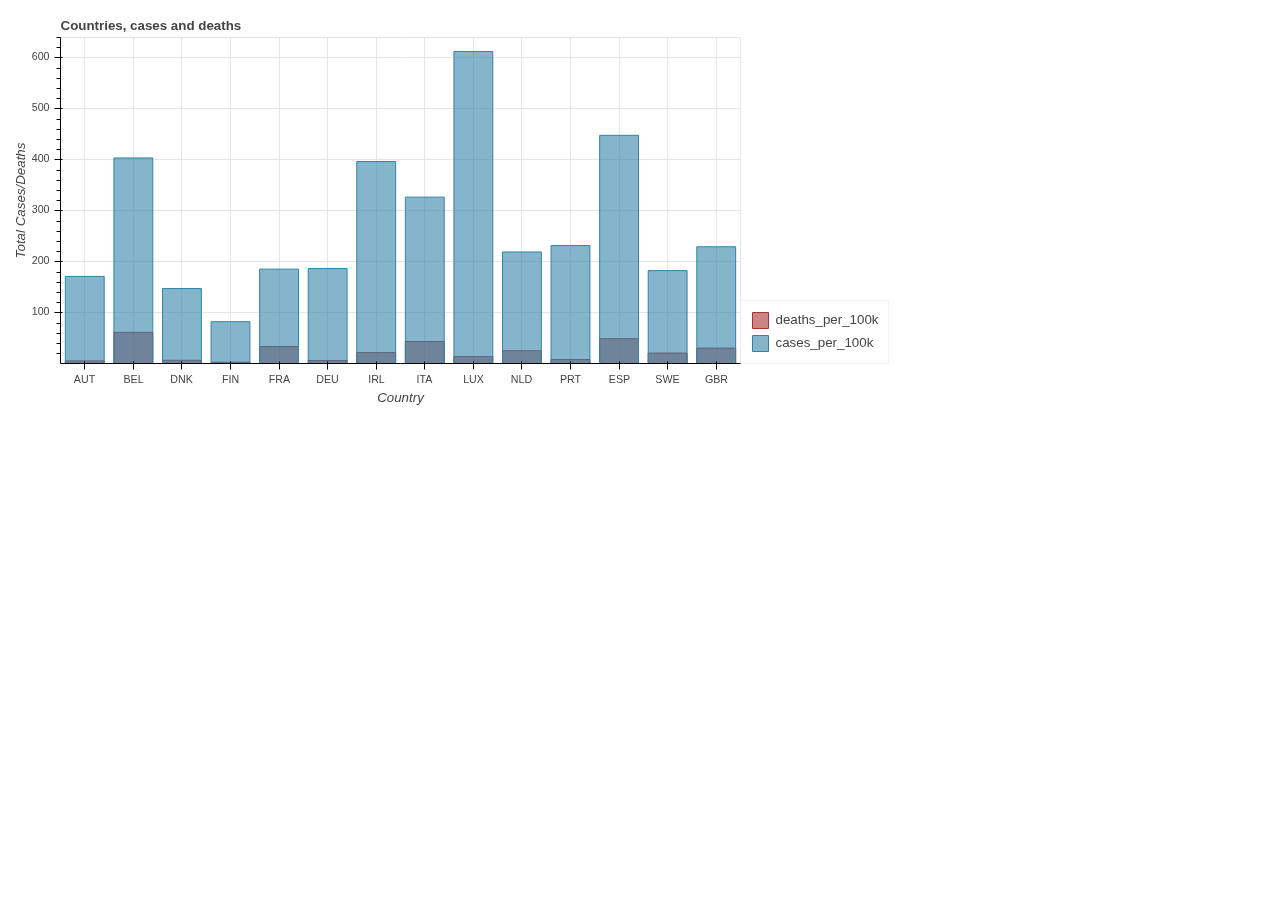
==== Final project/website/folium/bookeh_bar_plot.html @ 99a063e8 "Polished plots, added bookeh plots and updated the website" ====
<!DOCTYPE html>
<html lang="en">
  
  <head>
    
      <meta charset="utf-8">
      <title>Bokeh Plot</title>
      
      
        
          
        
        
          
        <script type="text/javascript">
            /* BEGIN bokeh.min.js */
                /*!
                 * Copyright (c) 2012 - 2020, Anaconda, Inc., and Bokeh Contributors
                 * All rights reserved.
                 * 
                 * Redistribution and use in source and binary forms, with or without modification,
                 * are permitted provided that the following conditions are met:
                 * 
                 * Redistributions of source code must retain the above copyright notice,
                 * this list of conditions and the following disclaimer.
                 * 
                 * Redistributions in binary form must reproduce the above copyright notice,
                 * this list of conditions and the following disclaimer in the documentation
                 * and/or other materials provided with the distribution.
                 * 
                 * Neither the name of Anaconda nor the names of any contributors
                 * may be used to endorse or promote products derived from this software
                 * without specific prior written permission.
                 * 
                 * THIS SOFTWARE IS PROVIDED BY THE COPYRIGHT HOLDERS AND CONTRIBUTORS "AS IS"
                 * AND ANY EXPRESS OR IMPLIED WARRANTIES, INCLUDING, BUT NOT LIMITED TO, THE
                 * IMPLIED WARRANTIES OF MERCHANTABILITY AND FITNESS FOR A PARTICULAR PURPOSE
                 * ARE DISCLAIMED. IN NO EVENT SHALL THE COPYRIGHT OWNER OR CONTRIBUTORS BE
                 * LIABLE FOR ANY DIRECT, INDIRECT, INCIDENTAL, SPECIAL, EXEMPLARY, OR
                 * CONSEQUENTIAL DAMAGES (INCLUDING, BUT NOT LIMITED TO, PROCUREMENT OF
                 * SUBSTITUTE GOODS OR SERVICES; LOSS OF USE, DATA, OR PROFITS; OR BUSINESS
                 * INTERRUPTION) HOWEVER CAUSED AND ON ANY THEORY OF LIABILITY, WHETHER IN
                 * CONTRACT, STRICT LIABILITY, OR TORT (INCLUDING NEGLIGENCE OR OTHERWISE)
                 * ARISING IN ANY WAY OUT OF THE USE OF THIS SOFTWARE, EVEN IF ADVISED OF
                 * THE POSSIBILITY OF SUCH DAMAGE.
                */
                (function(root, factory) {
                  root["Bokeh"] = factory();
                })(this, function() {
                  var define;
                  var parent_require = typeof require === "function" && require
                  return (function(modules, entry, aliases, externals) {
                    if (aliases === undefined) aliases = {};
                    if (externals === undefined) externals = {};

                    var cache = {};

                    var normalize = function(name) {
                      if (typeof name === "number")
                        return name;

                      if (name === "bokehjs")
                        return entry;

                      var prefix = "@bokehjs/"
                      if (name.slice(0, prefix.length) === prefix)
                        name = name.slice(prefix.length)

                      var alias = aliases[name]
                      if (alias != null)
                        return alias;

                      var trailing = name.length > 0 && name[name.lenght-1] === "/";
                      var index = aliases[name + (trailing ? "" : "/") + "index"];
                      if (index != null)
                        return index;

                      return name;
                    }

                    var require = function(name) {
                      var mod = cache[name];
                      if (!mod) {
                        var id = normalize(name);

                        mod = cache[id];
                        if (!mod) {
                          if (!modules[id]) {
                            if (externals[id] === false || (externals[id] == true && parent_require)) {
                              try {
                                mod = {exports: externals[id] ? parent_require(id) : {}};
                                cache[id] = cache[name] = mod;
                                return mod.exports;
                              } catch (e) {}
                            }

                            var err = new Error("Cannot find module '" + name + "'");
                            err.code = 'MODULE_NOT_FOUND';
                            throw err;
                          }

                          mod = {exports: {}};
                          cache[id] = cache[name] = mod;
                          modules[id].call(mod.exports, require, mod, mod.exports);
                        } else
                          cache[name] = mod;
                      }

                      return mod.exports;
                    }

                    var main = require(entry);
                    main.require = require;

                    main.register_plugin = function(plugin_modules, plugin_entry, plugin_aliases, plugin_externals) {
                      if (plugin_aliases === undefined) plugin_aliases = {};
                      if (plugin_externals === undefined) plugin_externals = {};

                      for (var name in plugin_modules) {
                        modules[name] = plugin_modules[name];
                      }

                      for (var name in plugin_aliases) {
                        aliases[name] = plugin_aliases[name];
                      }

                      for (var name in plugin_externals) {
                        externals[name] = plugin_externals[name];
                      }

                      var plugin = require(plugin_entry);

                      for (var name in plugin) {
                        main[name] = plugin[name];
                      }

                      return plugin;
                    }

                    return main;
                  })
                ([
                function _(e,t,_){Object.defineProperty(_,"__esModule",{value:!0}),e(1).__exportStar(e(2),_)},
                function _(t,n,e){
                /*! *****************************************************************************
                    Copyright (c) Microsoft Corporation. All rights reserved.
                    Licensed under the Apache License, Version 2.0 (the "License"); you may not use
                    this file except in compliance with the License. You may obtain a copy of the
                    License at http://www.apache.org/licenses/LICENSE-2.0
                    
                    THIS CODE IS PROVIDED ON AN *AS IS* BASIS, WITHOUT WARRANTIES OR CONDITIONS OF ANY
                    KIND, EITHER EXPRESS OR IMPLIED, INCLUDING WITHOUT LIMITATION ANY IMPLIED
                    WARRANTIES OR CONDITIONS OF TITLE, FITNESS FOR A PARTICULAR PURPOSE,
                    MERCHANTABLITY OR NON-INFRINGEMENT.
                    
                    See the Apache Version 2.0 License for specific language governing permissions
                    and limitations under the License.
                    ***************************************************************************** */
                Object.defineProperty(e,"__esModule",{value:!0});var r=function(t,n){return(r=Object.setPrototypeOf||{__proto__:[]}instanceof Array&&function(t,n){t.__proto__=n}||function(t,n){for(var e in n)n.hasOwnProperty(e)&&(t[e]=n[e])})(t,n)};function o(t){var n="function"==typeof Symbol&&t[Symbol.iterator],e=0;return n?n.call(t):{next:function(){return t&&e>=t.length&&(t=void 0),{value:t&&t[e++],done:!t}}}}function a(t,n){var e="function"==typeof Symbol&&t[Symbol.iterator];if(!e)return t;var r,o,a=e.call(t),u=[];try{for(;(void 0===n||n-- >0)&&!(r=a.next()).done;)u.push(r.value)}catch(t){o={error:t}}finally{try{r&&!r.done&&(e=a.return)&&e.call(a)}finally{if(o)throw o.error}}return u}function u(t){return this instanceof u?(this.v=t,this):new u(t)}e.__extends=function(t,n){function e(){this.constructor=t}r(t,n),t.prototype=null===n?Object.create(n):(e.prototype=n.prototype,new e)},e.__assign=function(){return e.__assign=Object.assign||function(t){for(var n,e=1,r=arguments.length;e<r;e++)for(var o in n=arguments[e])Object.prototype.hasOwnProperty.call(n,o)&&(t[o]=n[o]);return t},e.__assign.apply(this,arguments)},e.__rest=function(t,n){var e={};for(var r in t)Object.prototype.hasOwnProperty.call(t,r)&&n.indexOf(r)<0&&(e[r]=t[r]);if(null!=t&&"function"==typeof Object.getOwnPropertySymbols){var o=0;for(r=Object.getOwnPropertySymbols(t);o<r.length;o++)n.indexOf(r[o])<0&&Object.prototype.propertyIsEnumerable.call(t,r[o])&&(e[r[o]]=t[r[o]])}return e},e.__decorate=function(t,n,e,r){var o,a=arguments.length,u=a<3?n:null===r?r=Object.getOwnPropertyDescriptor(n,e):r;if("object"==typeof Reflect&&"function"==typeof Reflect.decorate)u=Reflect.decorate(t,n,e,r);else for(var c=t.length-1;c>=0;c--)(o=t[c])&&(u=(a<3?o(u):a>3?o(n,e,u):o(n,e))||u);return a>3&&u&&Object.defineProperty(n,e,u),u},e.__param=function(t,n){return function(e,r){n(e,r,t)}},e.__metadata=function(t,n){if("object"==typeof Reflect&&"function"==typeof Reflect.metadata)return Reflect.metadata(t,n)},e.__awaiter=function(t,n,e,r){return new(e||(e=Promise))((function(o,a){function u(t){try{i(r.next(t))}catch(t){a(t)}}function c(t){try{i(r.throw(t))}catch(t){a(t)}}function i(t){t.done?o(t.value):new e((function(n){n(t.value)})).then(u,c)}i((r=r.apply(t,n||[])).next())}))},e.__generator=function(t,n){var e,r,o,a,u={label:0,sent:function(){if(1&o[0])throw o[1];return o[1]},trys:[],ops:[]};return a={next:c(0),throw:c(1),return:c(2)},"function"==typeof Symbol&&(a[Symbol.iterator]=function(){return this}),a;function c(a){return function(c){return function(a){if(e)throw new TypeError("Generator is already executing.");for(;u;)try{if(e=1,r&&(o=2&a[0]?r.return:a[0]?r.throw||((o=r.return)&&o.call(r),0):r.next)&&!(o=o.call(r,a[1])).done)return o;switch(r=0,o&&(a=[2&a[0],o.value]),a[0]){case 0:case 1:o=a;break;case 4:return u.label++,{value:a[1],done:!1};case 5:u.label++,r=a[1],a=[0];continue;case 7:a=u.ops.pop(),u.trys.pop();continue;default:if(!(o=(o=u.trys).length>0&&o[o.length-1])&&(6===a[0]||2===a[0])){u=0;continue}if(3===a[0]&&(!o||a[1]>o[0]&&a[1]<o[3])){u.label=a[1];break}if(6===a[0]&&u.label<o[1]){u.label=o[1],o=a;break}if(o&&u.label<o[2]){u.label=o[2],u.ops.push(a);break}o[2]&&u.ops.pop(),u.trys.pop();continue}a=n.call(t,u)}catch(t){a=[6,t],r=0}finally{e=o=0}if(5&a[0])throw a[1];return{value:a[0]?a[1]:void 0,done:!0}}([a,c])}}},e.__exportStar=function(t,n){for(var e in t)n.hasOwnProperty(e)||(n[e]=t[e])},e.__values=o,e.__read=a,e.__spread=function(){for(var t=[],n=0;n<arguments.length;n++)t=t.concat(a(arguments[n]));return t},e.__spreadArrays=function(){for(var t=0,n=0,e=arguments.length;n<e;n++)t+=arguments[n].length;var r=Array(t),o=0;for(n=0;n<e;n++)for(var a=arguments[n],u=0,c=a.length;u<c;u++,o++)r[o]=a[u];return r},e.__await=u,e.__asyncGenerator=function(t,n,e){if(!Symbol.asyncIterator)throw new TypeError("Symbol.asyncIterator is not defined.");var r,o=e.apply(t,n||[]),a=[];return r={},c("next"),c("throw"),c("return"),r[Symbol.asyncIterator]=function(){return this},r;function c(t){o[t]&&(r[t]=function(n){return new Promise((function(e,r){a.push([t,n,e,r])>1||i(t,n)}))})}function i(t,n){try{(e=o[t](n)).value instanceof u?Promise.resolve(e.value.v).then(f,l):s(a[0][2],e)}catch(t){s(a[0][3],t)}var e}function f(t){i("next",t)}function l(t){i("throw",t)}function s(t,n){t(n),a.shift(),a.length&&i(a[0][0],a[0][1])}},e.__asyncDelegator=function(t){var n,e;return n={},r("next"),r("throw",(function(t){throw t})),r("return"),n[Symbol.iterator]=function(){return this},n;function r(r,o){n[r]=t[r]?function(n){return(e=!e)?{value:u(t[r](n)),done:"return"===r}:o?o(n):n}:o}},e.__asyncValues=function(t){if(!Symbol.asyncIterator)throw new TypeError("Symbol.asyncIterator is not defined.");var n,e=t[Symbol.asyncIterator];return e?e.call(t):(t=o(t),n={},r("next"),r("throw"),r("return"),n[Symbol.asyncIterator]=function(){return this},n);function r(e){n[e]=t[e]&&function(n){return new Promise((function(r,o){(function(t,n,e,r){Promise.resolve(r).then((function(n){t({value:n,done:e})}),n)})(r,o,(n=t[e](n)).done,n.value)}))}}},e.__makeTemplateObject=function(t,n){return Object.defineProperty?Object.defineProperty(t,"raw",{value:n}):t.raw=n,t},e.__importStar=function(t){if(t&&t.__esModule)return t;var n={};if(null!=t)for(var e in t)Object.hasOwnProperty.call(t,e)&&(n[e]=t[e]);return n.default=t,n},e.__importDefault=function(t){return t&&t.__esModule?t:{default:t}}},
                function _(e,t,o){Object.defineProperty(o,"__esModule",{value:!0});const r=e(1);var s=e(3);o.version=s.version;const n=r.__importStar(e(4));o.embed=n;var l=e(4);o.index=l.index;const _=r.__importStar(e(354));o.protocol=_;const a=r.__importStar(e(355));o._testing=a;var i=e(70);o.logger=i.logger,o.set_log_level=i.set_log_level;var v=e(26);o.settings=v.settings;var c=e(7);o.Models=c.Models;var d=e(5);o.documents=d.documents;var g=e(356);o.safely=g.safely},
                function _(e,n,o){Object.defineProperty(o,"__esModule",{value:!0}),o.version="2.0.0"},
                function _(e,o,n){Object.defineProperty(n,"__esModule",{value:!0});const t=e(5),s=e(70),d=e(25),r=e(8),_=e(17),c=e(345),i=e(347),a=e(346);var u=e(345);n.add_document_standalone=u.add_document_standalone,n.index=u.index;var l=e(347);n.add_document_from_session=l.add_document_from_session;var m=e(352);n.embed_items_notebook=m.embed_items_notebook,n.kernels=m.kernels;var f=e(346);async function g(e,o,n,_){r.isString(e)&&(e=JSON.parse(d.unescape(e)));const u={};for(const o in e){const n=e[o];u[o]=t.Document.from_json(n)}const l=[];for(const e of o){const o=a._resolve_element(e),t=a._resolve_root_elements(e);if(null!=e.docid)l.push(await c.add_document_standalone(u[e.docid],o,t,e.use_for_title));else{if(null==e.token)throw new Error("Error rendering Bokeh items: either 'docid' or 'token' was expected.");{const d=i._get_ws_url(n,_);s.logger.debug(`embed: computed ws url: ${d}`);try{l.push(await i.add_document_from_session(d,e.token,o,t,e.use_for_title)),console.log("Bokeh items were rendered successfully")}catch(e){console.log("Error rendering Bokeh items:",e)}}}}return l}n.BOKEH_ROOT=f.BOKEH_ROOT,n.embed_item=async function(e,o){const n={},t=d.uuid4();n[t]=e.doc,null==o&&(o=e.target_id);const s=document.getElementById(o);null!=s&&s.classList.add(a.BOKEH_ROOT);const r={roots:{[e.root_id]:o},root_ids:[e.root_id],docid:t},[c]=await _.defer(()=>g(n,[r]));return c},n.embed_items=async function(e,o,n,t){return await _.defer(()=>g(e,o,n,t))}},
                function _(e,t,_){Object.defineProperty(_,"__esModule",{value:!0});const o=e(1);o.__exportStar(e(6),_),o.__exportStar(e(103),_)},
                function _(e,t,s){Object.defineProperty(s,"__esModule",{value:!0});const o=e(7),n=e(3),i=e(70),r=e(281),_=e(13),l=e(14),a=e(24),c=e(100),d=e(15),h=e(9),u=e(23),f=e(16),m=e(8),g=e(244),v=e(73),p=e(69),w=e(103);class b{constructor(e){this.document=e,this.session=null,this.subscribed_models=new Set}send_event(e){const t=new w.MessageSentEvent(this.document,"bokeh_event",e.to_json());this.document._trigger_on_change(t)}trigger(e){for(const t of this.subscribed_models){if(null!=e.origin&&e.origin.id!==t)continue;const s=this.document._all_models[t];null!=s&&s instanceof p.Model&&s._process_event(e)}}}s.EventManager=b,b.__name__="EventManager",s.documents=[],s.DEFAULT_TITLE="Bokeh Application";class y{constructor(){s.documents.push(this),this._init_timestamp=Date.now(),this._title=s.DEFAULT_TITLE,this._roots=[],this._all_models={},this._all_models_by_name=new d.MultiDict,this._all_models_freeze_count=0,this._callbacks=[],this._message_callbacks=new Map,this.event_manager=new b(this),this.idle=new l.Signal0(this,"idle"),this._idle_roots=new WeakMap,this._interactive_timestamp=null,this._interactive_plot=null}get layoutables(){return this._roots.filter(e=>e instanceof g.LayoutDOM)}get is_idle(){for(const e of this.layoutables)if(!this._idle_roots.has(e))return!1;return!0}notify_idle(e){this._idle_roots.set(e,!0),this.is_idle&&(i.logger.info(`document idle at ${Date.now()-this._init_timestamp} ms`),this.idle.emit())}clear(){this._push_all_models_freeze();try{for(;this._roots.length>0;)this.remove_root(this._roots[0])}finally{this._pop_all_models_freeze()}}interactive_start(e){null==this._interactive_plot&&(this._interactive_plot=e,this._interactive_plot.trigger_event(new r.LODStart)),this._interactive_timestamp=Date.now()}interactive_stop(e){null!=this._interactive_plot&&this._interactive_plot.id===e.id&&this._interactive_plot.trigger_event(new r.LODEnd),this._interactive_plot=null,this._interactive_timestamp=null}interactive_duration(){return null==this._interactive_timestamp?-1:Date.now()-this._interactive_timestamp}destructively_move(e){if(e===this)throw new Error("Attempted to overwrite a document with itself");e.clear();const t=h.copy(this._roots);this.clear();for(const e of t)if(null!=e.document)throw new Error(`Somehow we didn't detach ${e}`);if(0!==Object.keys(this._all_models).length)throw new Error(`this._all_models still had stuff in it: ${this._all_models}`);for(const s of t)e.add_root(s);e.set_title(this._title)}_push_all_models_freeze(){this._all_models_freeze_count+=1}_pop_all_models_freeze(){this._all_models_freeze_count-=1,0===this._all_models_freeze_count&&this._recompute_all_models()}_invalidate_all_models(){i.logger.debug("invalidating document models"),0===this._all_models_freeze_count&&this._recompute_all_models()}_recompute_all_models(){let e=new d.Set;for(const t of this._roots)e=e.union(t.references());const t=new d.Set(u.values(this._all_models)),s=t.diff(e),o=e.diff(t),n={};for(const t of e.values)n[t.id]=t;for(const e of s.values)e.detach_document(),e instanceof p.Model&&null!=e.name&&this._all_models_by_name.remove_value(e.name,e);for(const e of o.values)e.attach_document(this),e instanceof p.Model&&null!=e.name&&this._all_models_by_name.add_value(e.name,e);this._all_models=n}roots(){return this._roots}add_root(e,t){if(i.logger.debug(`Adding root: ${e}`),!h.includes(this._roots,e)){this._push_all_models_freeze();try{this._roots.push(e)}finally{this._pop_all_models_freeze()}this._trigger_on_change(new w.RootAddedEvent(this,e,t))}}remove_root(e,t){const s=this._roots.indexOf(e);if(!(s<0)){this._push_all_models_freeze();try{this._roots.splice(s,1)}finally{this._pop_all_models_freeze()}this._trigger_on_change(new w.RootRemovedEvent(this,e,t))}}title(){return this._title}set_title(e,t){e!==this._title&&(this._title=e,this._trigger_on_change(new w.TitleChangedEvent(this,e,t)))}get_model_by_id(e){return e in this._all_models?this._all_models[e]:null}get_model_by_name(e){return this._all_models_by_name.get_one(e,`Multiple models are named '${e}'`)}on_message(e,t){const s=this._message_callbacks.get(e);null==s?this._message_callbacks.set(e,new Set([t])):s.add(t)}remove_on_message(e,t){var s;null===(s=this._message_callbacks.get(e))||void 0===s||s.delete(t)}_trigger_on_message(e,t){const s=this._message_callbacks.get(e);if(null!=s)for(const e of s)e(t)}on_change(e){h.includes(this._callbacks,e)||this._callbacks.push(e)}remove_on_change(e){const t=this._callbacks.indexOf(e);t>=0&&this._callbacks.splice(t,1)}_trigger_on_change(e){for(const t of this._callbacks)t(e)}_notify_change(e,t,s,o,n){"name"===t&&(this._all_models_by_name.remove_value(s,e),null!=o&&this._all_models_by_name.add_value(o,e));const i=null!=n?n.setter_id:void 0,r=null!=n?n.hint:void 0;this._trigger_on_change(new w.ModelChangedEvent(this,e,t,s,o,i,r))}static _references_json(e,t=!0){const s=[];for(const o of e){const e=o.struct();e.attributes=o.attributes_as_json(t),delete e.attributes.id,s.push(e)}return s}static _instantiate_object(e,t,s){const n=Object.assign(Object.assign({},s),{id:e,__deferred__:!0});return new(o.Models(t))(n)}static _instantiate_references_json(e,t){const s={};for(const o of e){const e=o.id,n=o.type,i=o.attributes||{};let r;e in t?r=t[e]:(r=y._instantiate_object(e,n,i),null!=o.subtype&&r.set_subtype(o.subtype)),s[r.id]=r}return s}static _resolve_refs(e,t,s){function o(e){if(a.is_ref(e)){if(e.id in t)return t[e.id];if(e.id in s)return s[e.id];throw new Error(`reference ${JSON.stringify(e)} isn't known (not in Document?)`)}return m.isArray(e)?function(e){const t=[];for(const s of e)t.push(o(s));return t}(e):m.isPlainObject(e)?function(e){const t={};for(const s in e){const n=e[s];t[s]=o(n)}return t}(e):e}return o(e)}static _initialize_references_json(e,t,s){const o={};for(const n of e){const e=n.id,i=n.attributes,r=!(e in t),_=r?s[e]:t[e],l=y._resolve_refs(i,t,s);o[_.id]=[_,l,r]}function n(e,t){const s={};function o(n){if(n instanceof _.HasProps){if(!(n.id in s)&&n.id in e){s[n.id]=!0;const[,i,r]=e[n.id];for(const e in i){o(i[e])}t(n,i,r)}}else if(m.isArray(n))for(const e of n)o(e);else if(m.isPlainObject(n))for(const e in n){o(n[e])}}for(const t in e){const[s,,]=e[t];o(s)}}n(o,(function(e,t,s){s&&e.setv(t,{silent:!0})})),n(o,(function(e,t,s){s&&e.finalize()}))}static _event_for_attribute_change(e,t,s,o,n){if(o.get_model_by_id(e.id).attribute_is_serializable(t)){const i={kind:"ModelChanged",model:{id:e.id},attr:t,new:s};return _.HasProps._json_record_references(o,s,n,!0),i}return null}static _events_to_sync_objects(e,t,s,o){const n=Object.keys(e.attributes),r=Object.keys(t.attributes),_=h.difference(n,r),l=h.difference(r,n),a=h.intersection(n,r),c=[];for(const e of _)i.logger.warn(`Server sent key ${e} but we don't seem to have it in our JSON`);for(const n of l){const i=t.attributes[n];c.push(y._event_for_attribute_change(e,n,i,s,o))}for(const n of a){const i=e.attributes[n],r=t.attributes[n];null==i&&null==r||(null==i||null==r?c.push(y._event_for_attribute_change(e,n,r,s,o)):f.isEqual(i,r)||c.push(y._event_for_attribute_change(e,n,r,s,o)))}return c.filter(e=>null!=e)}static _compute_patch_since_json(e,t){const s=t.to_json(!1);function o(e){const t={};for(const s of e.roots.references)t[s.id]=s;return t}const n=o(e),i={},r=[];for(const t of e.roots.root_ids)i[t]=n[t],r.push(t);const _=o(s),l={},a=[];for(const e of s.roots.root_ids)l[e]=_[e],a.push(e);if(r.sort(),a.sort(),h.difference(r,a).length>0||h.difference(a,r).length>0)throw new Error("Not implemented: computing add/remove of document roots");const c={};let d=[];for(const e in t._all_models)if(e in n){const s=y._events_to_sync_objects(n[e],_[e],t,c);d=d.concat(s)}return{references:y._references_json(u.values(c),!1),events:d}}to_json_string(e=!0){return JSON.stringify(this.to_json(e))}to_json(e=!0){const t=this._roots.map(e=>e.id),s=u.values(this._all_models);return{version:n.version,title:this._title,roots:{root_ids:t,references:y._references_json(s,e)}}}static from_json_string(e){const t=JSON.parse(e);return y.from_json(t)}static from_json(e){i.logger.debug("Creating Document from JSON");const t=e.version,s=-1!==t.indexOf("+")||-1!==t.indexOf("-"),o=`Library versions: JS (${n.version}) / Python (${t})`;s||n.version.replace(/-(dev|rc)\./,"$1")==t?i.logger.debug(o):(i.logger.warn("JS/Python version mismatch"),i.logger.warn(o));const r=e.roots,_=r.root_ids,l=r.references,a=y._instantiate_references_json(l,{});y._initialize_references_json(l,{},a);const c=new y;for(const e of _)c.add_root(a[e]);return c.set_title(e.title),c}replace_with_json(e){y.from_json(e).destructively_move(this)}create_json_patch_string(e){return JSON.stringify(this.create_json_patch(e))}create_json_patch(e){const t={},s=[];for(const o of e){if(o.document!==this)throw i.logger.warn("Cannot create a patch using events from a different document, event had ",o.document," we are ",this),new Error("Cannot create a patch using events from a different document");s.push(o.json(t))}return{events:s,references:y._references_json(u.values(t))}}apply_json_patch(e,t=[],s){const o=e.references,n=e.events,r=y._instantiate_references_json(o,this._all_models);for(const e of n)switch(e.kind){case"RootAdded":case"RootRemoved":case"ModelChanged":{const t=e.model.id;if(t in this._all_models)r[t]=this._all_models[t];else if(!(t in r))throw i.logger.warn("Got an event for unknown model ",e.model),new Error("event model wasn't known");break}}const _={},l={};for(const e in r){const t=r[e];e in this._all_models?_[e]=t:l[e]=t}y._initialize_references_json(o,_,l);for(const e of n)switch(e.kind){case"MessageSent":{const t=y._resolve_refs(e.msg_data,_,l);this._trigger_on_message(e.msg_type,t);break}case"ModelChanged":{const o=e.model.id;if(!(o in this._all_models))throw new Error(`Cannot apply patch to ${o} which is not in the document`);const n=this._all_models[o],i=e.attr;if("data"===i&&"ColumnDataSource"===n.type){const[o,i]=c.decode_column_data(e.new,t);n.setv({_shapes:i,data:o},{setter_id:s})}else{const t=y._resolve_refs(e.new,_,l);n.setv({[i]:t},{setter_id:s})}break}case"ColumnDataChanged":{const o=e.column_source.id;if(!(o in this._all_models))throw new Error(`Cannot stream to ${o} which is not in the document`);const n=this._all_models[o],[i,r]=c.decode_column_data(e.new,t);if(null!=e.cols){for(const e in n.data)e in i||(i[e]=n.data[e]);for(const e in n._shapes)e in r||(r[e]=n._shapes[e])}n.setv({_shapes:r,data:i},{setter_id:s,check_eq:!1});break}case"ColumnsStreamed":{const t=e.column_source.id;if(!(t in this._all_models))throw new Error(`Cannot stream to ${t} which is not in the document`);const o=this._all_models[t];if(!(o instanceof v.ColumnDataSource))throw new Error("Cannot stream to non-ColumnDataSource");const n=e.data,i=e.rollover;o.stream(n,i,s);break}case"ColumnsPatched":{const t=e.column_source.id;if(!(t in this._all_models))throw new Error(`Cannot patch ${t} which is not in the document`);const o=this._all_models[t];if(!(o instanceof v.ColumnDataSource))throw new Error("Cannot patch non-ColumnDataSource");const n=e.patches;o.patch(n,s);break}case"RootAdded":{const t=r[e.model.id];this.add_root(t,s);break}case"RootRemoved":{const t=r[e.model.id];this.remove_root(t,s);break}case"TitleChanged":this.set_title(e.title,s);break;default:throw new Error("Unknown patch event "+JSON.stringify(e))}}}s.Document=y,y.__name__="Document"},
                function _(e,r,s){Object.defineProperty(s,"__esModule",{value:!0});const o=e(1),t=e(8),d=e(13);s.overrides={};const i=new Map;s.Models=e=>{const r=s.overrides[e]||i.get(e);if(null==r)throw new Error(`Model '${e}' does not exist. This could be due to a widget or a custom model not being registered before first usage.`);return r},s.Models.register=(e,r)=>{s.overrides[e]=r},s.Models.unregister=e=>{delete s.overrides[e]},s.Models.register_models=(e,r=!1,s)=>{var o;if(null!=e)for(const l in e){const n=e[l];if(o=n,t.isObject(o)&&o.prototype instanceof d.HasProps){const e=n.__qualified__;r||!i.has(e)?i.set(e,n):null!=s?s(e):console.warn(`Model '${e}' was already registered`)}}},s.register_models=s.Models.register_models,s.Models.registered_names=()=>Array.from(i.keys());const l=o.__importStar(e(27));s.register_models(l)},
                function _(n,t,r){Object.defineProperty(r,"__esModule",{value:!0});
                //     (c) 2009-2015 Jeremy Ashkenas, DocumentCloud and Investigative Reporters & Editors
                //     Underscore may be freely distributed under the MIT license.
                const e=n(9),o=Object.prototype.toString;function i(n){return"[object Number]"===o.call(n)}function u(n){const t=typeof n;return"function"===t||"object"===t&&!!n}r.isBoolean=function(n){return!0===n||!1===n||"[object Boolean]"===o.call(n)},r.isNumber=i,r.isInteger=function(n){return i(n)&&isFinite(n)&&Math.floor(n)===n},r.isString=function(n){return"[object String]"===o.call(n)},r.isStrictNaN=function(n){return i(n)&&n!==+n},r.isFunction=function(n){return"[object Function]"===o.call(n)},r.isArray=function(n){return Array.isArray(n)},r.isArrayOf=function(n,t){return e.every(n,t)},r.isArrayableOf=function(n,t){for(let r=0,e=n.length;r<e;r++)if(!t(n[r]))return!1;return!0},r.isTypedArray=function(n){return null!=n&&n.buffer instanceof ArrayBuffer},r.isObject=u,r.isPlainObject=function(n){return u(n)&&(null==n.constructor||n.constructor===Object)}},
                function _(n,t,e){Object.defineProperty(e,"__esModule",{value:!0});
                //     (c) 2009-2015 Jeremy Ashkenas, DocumentCloud and Investigative Reporters & Editors
                //     Underscore may be freely distributed under the MIT license.
                const r=n(10),o=n(11),i=n(12);e.map=i.map,e.reduce=i.reduce,e.min=i.min,e.min_by=i.min_by,e.max=i.max,e.max_by=i.max_by,e.sum=i.sum,e.cumsum=i.cumsum,e.every=i.every,e.some=i.some,e.find=i.find,e.find_last=i.find_last,e.find_index=i.find_index,e.find_last_index=i.find_last_index,e.sorted_index=i.sorted_index;const u=Array.prototype.slice;function c(n){return u.call(n)}function f(n){return[].concat(...n)}function s(n,t){return-1!==n.indexOf(t)}function l(n,t,e=1){o.assert(e>0,"'step' must be a positive number"),null==t&&(t=n,n=0);const{max:r,ceil:i,abs:u}=Math,c=n<=t?e:-e,f=r(i(u(t-n)/e),0),s=Array(f);for(let t=0;t<f;t++,n+=c)s[t]=n;return s}function a(n){const t=[];for(const e of n)s(t,e)||t.push(e);return t}e.head=function(n){return n[0]},e.tail=function(n){return n[n.length-1]},e.last=function(n){return n[n.length-1]},e.copy=c,e.concat=f,e.includes=s,e.contains=s,e.nth=function(n,t){return n[t>=0?t:n.length+t]},e.zip=function(...n){if(0==n.length)return[];const t=i.min(n.map(n=>n.length)),e=n.length,r=new Array(t);for(let o=0;o<t;o++){r[o]=new Array(e);for(let t=0;t<e;t++)r[o][t]=n[t][o]}return r},e.unzip=function(n){const t=n.length,e=i.min(n.map(n=>n.length)),r=Array(e);for(let n=0;n<e;n++)r[n]=new Array(t);for(let o=0;o<t;o++)for(let t=0;t<e;t++)r[t][o]=n[o][t];return r},e.range=l,e.linspace=function(n,t,e=100){const r=(t-n)/(e-1),o=new Array(e);for(let t=0;t<e;t++)o[t]=n+r*t;return o},e.transpose=function(n){const t=n.length,e=n[0].length,r=[];for(let o=0;o<e;o++){r[o]=[];for(let e=0;e<t;e++)r[o][e]=n[e][o]}return r},e.argmin=function(n){return i.min_by(l(n.length),t=>n[t])},e.argmax=function(n){return i.max_by(l(n.length),t=>n[t])},e.sort_by=function(n,t){const e=n.map((n,e)=>({value:n,index:e,key:t(n)}));return e.sort((n,t)=>{const e=n.key,r=t.key;if(e!==r){if(e>r||void 0===e)return 1;if(e<r||void 0===r)return-1}return n.index-t.index}),e.map(n=>n.value)},e.uniq=a,e.uniq_by=function(n,t){const e=[],r=[];for(const o of n){const n=t(o);s(r,n)||(r.push(n),e.push(o))}return e},e.union=function(...n){return a(f(n))},e.intersection=function(n,...t){const e=[];n:for(const r of n)if(!s(e,r)){for(const n of t)if(!s(n,r))continue n;e.push(r)}return e},e.difference=function(n,...t){const e=f(t);return n.filter(n=>!s(e,n))},e.remove_at=function(n,t){const e=c(n);return e.splice(t,1),e},e.remove_by=function(n,t){for(let e=0;e<n.length;)t(n[e])?n.splice(e,1):e++},e.shuffle=function(n){const t=n.length,e=new Array(t);for(let o=0;o<t;o++){const t=r.randomIn(0,o);t!==o&&(e[o]=e[t]),e[t]=n[o]}return e},e.pairwise=function(n,t){const e=n.length,r=new Array(e-1);for(let o=0;o<e-1;o++)r[o]=t(n[o],n[o+1]);return r},e.reversed=function(n){const t=n.length,e=new Array(t);for(let r=0;r<t;r++)e[t-r-1]=n[r];return e},e.repeat=function(n,t){const e=new Array(t);for(let r=0;r<t;r++)e[r]=n;return e}},
                function _(n,t,r){function e(n){if(0==n)return 0;for(;n<=0;)n+=2*Math.PI;for(;n>2*Math.PI;)n-=2*Math.PI;return n}function o(n,t){return e(n-t)}function a(){return Math.random()}Object.defineProperty(r,"__esModule",{value:!0}),r.angle_norm=e,r.angle_dist=o,r.angle_between=function(n,t,r,a){const u=o(t,r);if(0==u)return!1;if(u==2*Math.PI)return!0;const f=e(n),i=o(t,f)<=u&&o(f,r)<=u;return 0==a?i:!i},r.random=a,r.randomIn=function(n,t){return null==t&&(t=n,n=0),n+Math.floor(Math.random()*(t-n+1))},r.atan2=function(n,t){return Math.atan2(t[1]-n[1],t[0]-n[0])},r.rnorm=function(n,t){let r,e;for(;r=a(),e=a(),e=(2*e-1)*Math.sqrt(1/Math.E*2),!(-4*r*r*Math.log(r)>=e*e););let o=e/r;return o=n+t*o,o},r.clamp=function(n,t,r){return n>r?r:n<t?t:n}},
                function _(e,r,n){Object.defineProperty(n,"__esModule",{value:!0});class o extends Error{}n.AssertionError=o,o.__name__="AssertionError",n.assert=function(e,r){if(!(!0===e||!1!==e&&e()))throw new o(null!=r?r:"Assertion failed")},n.unreachable=function(){throw new Error("unreachable code")}},
                function _(n,t,e){function r(n,t,e,...r){const o=n.length;t<0&&(t+=o),t<0?t=0:t>o&&(t=o),null==e||e>o-t?e=o-t:e<0&&(e=0);const u=o-e+r.length,i=new n.constructor(u);let f=0;for(;f<t;f++)i[f]=n[f];for(const n of r)i[f++]=n;for(let r=t+e;r<o;r++)i[f++]=n[r];return i}function o(n,t){return r(n,t,n.length-t)}function u(n,t,e){const r=n.length;if(void 0===e&&0==r)throw new Error("can't reduce an empty array without an initial value");let o,u;for(void 0===e?(o=n[0],u=1):(o=e,u=0);u<r;u++)o=t(o,n[u],u,n);return o}function i(n){return function(t,e){const r=t.length;let o=n>0?0:r-1;for(;o>=0&&o<r;o+=n)if(e(t[o]))return o;return-1}}Object.defineProperty(e,"__esModule",{value:!0}),e.splice=r,e.head=o,e.insert=function(n,t,e){return r(n,e,0,t)},e.append=function(n,t){return r(n,n.length,0,t)},e.prepend=function(n,t){return r(n,0,0,t)},e.indexOf=function(n,t){for(let e=0,r=n.length;e<r;e++)if(n[e]===t)return e;return-1},e.map=function(n,t){const e=n.length,r=new n.constructor(e);for(let o=0;o<e;o++)r[o]=t(n[o],o,n);return r},e.filter=function(n,t){const e=n.length,r=new n.constructor(e);let u=0;for(let o=0;o<e;o++){const e=n[o];t(e,o,n)&&(r[u++]=e)}return o(r,u)},e.reduce=u,e.min=function(n){let t,e=1/0;for(let r=0,o=n.length;r<o;r++)t=n[r],t<e&&(e=t);return e},e.min_by=function(n,t){if(0==n.length)throw new Error("min_by() called with an empty array");let e=n[0],r=t(e);for(let o=1,u=n.length;o<u;o++){const u=n[o],i=t(u);i<r&&(e=u,r=i)}return e},e.max=function(n){let t,e=-1/0;for(let r=0,o=n.length;r<o;r++)t=n[r],t>e&&(e=t);return e},e.max_by=function(n,t){if(0==n.length)throw new Error("max_by() called with an empty array");let e=n[0],r=t(e);for(let o=1,u=n.length;o<u;o++){const u=n[o],i=t(u);i>r&&(e=u,r=i)}return e},e.sum=function(n){let t=0;for(let e=0,r=n.length;e<r;e++)t+=n[e];return t},e.cumsum=function(n){const t=new n.constructor(n.length);return u(n,(n,e,r)=>t[r]=n+e,0),t},e.every=function(n,t){for(let e=0,r=n.length;e<r;e++)if(!t(n[e]))return!1;return!0},e.some=function(n,t){for(let e=0,r=n.length;e<r;e++)if(t(n[e]))return!0;return!1},e.index_of=function(n,t){for(let e=0,r=n.length;e<r;e++)if(n[e]===t)return e;return-1},e.find_index=i(1),e.find_last_index=i(-1),e.find=function(n,t){const r=e.find_index(n,t);return-1==r?void 0:n[r]},e.find_last=function(n,t){const r=e.find_last_index(n,t);return-1==r?void 0:n[r]},e.sorted_index=function(n,t){let e=0,r=n.length;for(;e<r;){const o=Math.floor((e+r)/2);n[o]<t?e=o+1:r=o}return e}},
                function _(t,e,s){Object.defineProperty(s,"__esModule",{value:!0});const i=t(1),n=t(14),r=i.__importStar(t(18)),o=t(24),c=i.__importStar(t(19)),a=t(25),_=t(9),l=t(23),h=t(8),p=t(16);class u extends(n.Signalable()){constructor(t={}){super(),this._subtype=void 0,this.document=null,this.destroyed=new n.Signal0(this,"destroyed"),this.change=new n.Signal0(this,"change"),this.transformchange=new n.Signal0(this,"transformchange"),this.attributes={},this.properties={},this._set_after_defaults={},this._pending=!1,this._changing=!1;for(const t in this.props){const{type:e,default_value:s}=this.props[t];if(null==e)throw new Error(`undefined property type for ${this.type}.${t}`);this.properties[t]=new e(this,t,s)}null==t.id&&this.setv({id:a.uniqueId()},{silent:!0});const e=t.__deferred__||!1;e&&delete(t=l.clone(t)).__deferred__,this.setv(t,{silent:!0}),e||this.finalize()}set type(t){console.warn("prototype.type = 'ModelName' is deprecated, use static __name__ instead"),this.constructor.__name__=t}get type(){return this.constructor.__qualified__}static get __qualified__(){const{__module__:t,__name__:e}=this;return null!=t?`${t}.${e}`:e}static init_HasProps(){this.prototype.props={},this.prototype.mixins=[],this.define({id:[c.Any]})}static _fix_default(t,e){return void 0===t?void 0:h.isFunction(t)?t:h.isObject(t)?h.isArray(t)?()=>_.copy(t):()=>l.clone(t):()=>t}static define(t){for(const e in t){const s=t[e];if(null!=this.prototype.props[e])throw new Error(`attempted to redefine property '${this.prototype.type}.${e}'`);if(null!=this.prototype[e])throw new Error(`attempted to redefine attribute '${this.prototype.type}.${e}'`);Object.defineProperty(this.prototype,e,{get(){return this.getv(e)},set(t){return this.setv({[e]:t}),this},configurable:!1,enumerable:!0});const[i,n,r]=s,o={type:i,default_value:this._fix_default(n,e),internal:r||!1},c=l.clone(this.prototype.props);c[e]=o,this.prototype.props=c}}static internal(t){const e={};for(const s in t){const i=t[s],[n,r]=i;e[s]=[n,r,!0]}this.define(e)}static mixin(...t){this.define(r.create(t));const e=this.prototype.mixins.concat(t);this.prototype.mixins=e}static mixins(t){this.mixin(...t)}static override(t){for(const e in t){const s=this._fix_default(t[e],e),i=this.prototype.props[e];if(null==i)throw new Error(`attempted to override nonexistent '${this.prototype.type}.${e}'`);const n=l.clone(this.prototype.props);n[e]=Object.assign(Object.assign({},i),{default_value:s}),this.prototype.props=n}}toString(){return`${this.type}(${this.id})`}finalize(){for(const t in this.properties){const e=this.properties[t];e.update(),null!=e.spec.transform&&this.connect(e.spec.transform.change,()=>this.transformchange.emit())}this.initialize(),this.connect_signals()}initialize(){}connect_signals(){}disconnect_signals(){n.Signal.disconnectReceiver(this)}destroy(){this.disconnect_signals(),this.destroyed.emit()}clone(){return new this.constructor(this.attributes)}_setv(t,e){const s=e.check_eq,i=e.silent,n=[],r=this._changing;this._changing=!0;const o=this.attributes;for(const e in t){const i=t[e];!1!==s&&p.isEqual(o[e],i)||n.push(e),o[e]=i}if(!i){n.length>0&&(this._pending=!0);for(let t=0;t<n.length;t++)this.properties[n[t]].change.emit()}if(!r){if(!i&&!e.no_change)for(;this._pending;)this._pending=!1,this.change.emit();this._pending=!1,this._changing=!1}}setv(t,e={}){for(const s in t){if(!t.hasOwnProperty(s))continue;const i=s;if(null==this.props[i])throw new Error(`property ${this.type}.${i} wasn't declared`);null!=e&&e.defaults||(this._set_after_defaults[s]=!0)}if(!l.isEmpty(t)){const s={};for(const e in t)s[e]=this.getv(e);this._setv(t,e);const i=e.silent;if(null==i||!i)for(const i in t)this._tell_document_about_change(i,s[i],this.getv(i),e)}}getv(t){if(null==this.props[t])throw new Error(`property ${this.type}.${t} wasn't declared`);return this.attributes[t]}ref(){return{id:this.id}}struct(){const t={type:this.type,id:this.id,attributes:{}};return null!=this._subtype&&(t.subtype=this._subtype),t}set_subtype(t){this._subtype=t}attribute_is_serializable(t){const e=this.props[t];if(null==e)throw new Error(`${this.type}.attribute_is_serializable('${t}'): ${t} wasn't declared`);return!e.internal}serializable_attributes(){const t={};for(const e in this.attributes){const s=this.attributes[e];this.attribute_is_serializable(e)&&(t[e]=s)}return t}static _value_to_json(t,e,s){if(e instanceof u)return e.ref();if(h.isArray(e)){const t=[];for(let s=0;s<e.length;s++){const i=e[s];t.push(u._value_to_json(s.toString(),i,e))}return t}if(h.isPlainObject(e)){const t={};for(const s in e)e.hasOwnProperty(s)&&(t[s]=u._value_to_json(s,e[s],e));return t}return e}attributes_as_json(t=!0,e=u._value_to_json){const s=this.serializable_attributes(),i={};for(const e in s)if(s.hasOwnProperty(e)){const n=s[e];t?i[e]=n:e in this._set_after_defaults&&(i[e]=n)}return e("attributes",i,this)}static _json_record_references(t,e,s,i){if(null==e);else if(o.is_ref(e)){if(!(e.id in s)){const n=t.get_model_by_id(e.id);u._value_record_references(n,s,i)}}else if(h.isArray(e))for(const n of e)u._json_record_references(t,n,s,i);else if(h.isPlainObject(e))for(const n in e)if(e.hasOwnProperty(n)){const r=e[n];u._json_record_references(t,r,s,i)}}static _value_record_references(t,e,s){if(null==t);else if(t instanceof u){if(!(t.id in e)&&(e[t.id]=t,s)){const s=t._immediate_references();for(const t of s)u._value_record_references(t,e,!0)}}else if(t.buffer instanceof ArrayBuffer);else if(h.isArray(t))for(const i of t)u._value_record_references(i,e,s);else if(h.isPlainObject(t))for(const i in t)if(t.hasOwnProperty(i)){const n=t[i];u._value_record_references(n,e,s)}}_immediate_references(){const t={},e=this.serializable_attributes();for(const s in e){const i=e[s];u._value_record_references(i,t,!1)}return l.values(t)}references(){const t={};return u._value_record_references(this,t,!0),l.values(t)}_doc_attached(){}attach_document(t){if(null!=this.document&&this.document!=t)throw new Error("models must be owned by only a single document");this.document=t,this._doc_attached()}detach_document(){this.document=null}_tell_document_about_change(t,e,s,i){if(this.attribute_is_serializable(t)&&null!=this.document){const n={};u._value_record_references(s,n,!1);const r={};u._value_record_references(e,r,!1);let o=!1;for(const t in n)if(!(t in r)){o=!0;break}if(!o)for(const t in r)if(!(t in n)){o=!0;break}o&&this.document._invalidate_all_models(),this.document._notify_change(this,t,e,s,i)}}materialize_dataspecs(t){const e={};for(const s in this.properties){const i=this.properties[s];if(!(i instanceof c.VectorSpec))continue;if(i.optional&&null==i.spec.value&&!(s in this._set_after_defaults))continue;const n=i.array(t);e[`_${s}`]=n,null!=i.spec.field&&i.spec.field in t._shapes&&(e[`_${s}_shape`]=t._shapes[i.spec.field]),i instanceof c.DistanceSpec&&(e[`max_${s}`]=_.max(n))}return e}}s.HasProps=u,u.init_HasProps()},
                function _(n,t,e){Object.defineProperty(e,"__esModule",{value:!0});const s=n(15),l=n(17),c=n(9);class i{constructor(n,t){this.sender=n,this.name=t}connect(n,t=null){r.has(this.sender)||r.set(this.sender,[]);const e=r.get(this.sender);if(null!=g(e,this,n,t))return!1;const s=t||n;u.has(s)||u.set(s,[]);const l=u.get(s),c={signal:this,slot:n,context:t};return e.push(c),l.push(c),!0}disconnect(n,t=null){const e=r.get(this.sender);if(null==e||0===e.length)return!1;const s=g(e,this,n,t);if(null==s)return!1;const l=t||n,c=u.get(l);return s.signal=null,f(e),f(c),!0}emit(n){const t=r.get(this.sender)||[];for(const{signal:e,slot:s,context:l}of t)e===this&&s.call(l,n,this.sender)}}e.Signal=i,i.__name__="Signal";class o extends i{emit(){super.emit(void 0)}}e.Signal0=o,o.__name__="Signal0",function(n){n.disconnectBetween=function(n,t){const e=r.get(n);if(null==e||0===e.length)return;const s=u.get(t);if(null!=s&&0!==s.length){for(const t of s){if(null==t.signal)return;t.signal.sender===n&&(t.signal=null)}f(e),f(s)}},n.disconnectSender=function(n){const t=r.get(n);if(null!=t&&0!==t.length){for(const n of t){if(null==n.signal)return;const t=n.context||n.slot;n.signal=null,f(u.get(t))}f(t)}},n.disconnectReceiver=function(n){const t=u.get(n);if(null!=t&&0!==t.length){for(const n of t){if(null==n.signal)return;const t=n.signal.sender;n.signal=null,f(r.get(t))}f(t)}},n.disconnectAll=function(n){const t=r.get(n);if(null!=t&&0!==t.length){for(const n of t)n.signal=null;f(t)}const e=u.get(n);if(null!=e&&0!==e.length){for(const n of e)n.signal=null;f(e)}}}(i||(e.Signal=i={})),e.Signalable=function(n){return null!=n?class extends n{connect(n,t){return n.connect(t,this)}disconnect(n,t){return n.disconnect(t,this)}}:class{connect(n,t){return n.connect(t,this)}disconnect(n,t){return n.disconnect(t,this)}}};const r=new WeakMap,u=new WeakMap;function g(n,t,e,s){return c.find(n,n=>n.signal===t&&n.slot===e&&n.context===s)}const a=new s.Set;function f(n){0===a.size&&l.defer(d),a.add(n)}function d(){a.forEach(n=>{c.remove_by(n,n=>null==n.signal)}),a.clear()}},
                function _(t,s,e){Object.defineProperty(e,"__esModule",{value:!0});const i=t(9),n=t(16),r=t(8);class o{constructor(){this._dict={}}_existing(t){return t in this._dict?this._dict[t]:null}add_value(t,s){const e=this._existing(t);null==e?this._dict[t]=s:r.isArray(e)?e.push(s):this._dict[t]=[e,s]}remove_value(t,s){const e=this._existing(t);if(r.isArray(e)){const n=i.difference(e,[s]);n.length>0?this._dict[t]=n:delete this._dict[t]}else n.isEqual(e,s)&&delete this._dict[t]}get_one(t,s){const e=this._existing(t);if(r.isArray(e)){if(1===e.length)return e[0];throw new Error(s)}return e}}e.MultiDict=o,o.__name__="MultiDict";class a{constructor(t){if(null==t)this._values=[];else if(t instanceof a)this._values=i.copy(t._values);else{this._values=[];for(const s of t)this.add(s)}}get values(){return i.copy(this._values).sort()}toString(){return`Set([${this.values.join(",")}])`}get size(){return this._values.length}has(t){return-1!==this._values.indexOf(t)}add(t){this.has(t)||this._values.push(t)}remove(t){const s=this._values.indexOf(t);-1!==s&&this._values.splice(s,1)}toggle(t){const s=this._values.indexOf(t);-1===s?this._values.push(t):this._values.splice(s,1)}clear(){this._values=[]}union(t){return t=new a(t),new a(this._values.concat(t._values))}intersect(t){t=new a(t);const s=new a;for(const e of t._values)this.has(e)&&t.has(e)&&s.add(e);return s}diff(t){t=new a(t);const s=new a;for(const e of this._values)t.has(e)||s.add(e);return s}forEach(t,s){for(const e of this._values)t.call(s||this,e,e,this)}}e.Set=a,a.__name__="Set";class h{constructor(t,s,e){this.nrows=t,this.ncols=s,this._matrix=new Array(t);for(let i=0;i<t;i++){this._matrix[i]=new Array(s);for(let t=0;t<s;t++)this._matrix[i][t]=e(i,t)}}at(t,s){return this._matrix[t][s]}map(t){return new h(this.nrows,this.ncols,(s,e)=>t(this.at(s,e),s,e))}apply(t){const s=h.from(t),{nrows:e,ncols:i}=this;if(e==s.nrows&&i==s.ncols)return new h(e,i,(t,e)=>s.at(t,e)(this.at(t,e),t,e));throw new Error("dimensions don't match")}to_sparse(){const t=[];for(let s=0;s<this.nrows;s++)for(let e=0;e<this.ncols;e++){const i=this._matrix[s][e];t.push([i,s,e])}return t}static from(t){if(t instanceof h)return t;{const s=t.length,e=i.min(t.map(t=>t.length));return new h(s,e,(s,e)=>t[s][e])}}}e.Matrix=h,h.__name__="Matrix"},
                function _(t,e,n){Object.defineProperty(n,"__esModule",{value:!0});
                //     (c) 2009-2015 Jeremy Ashkenas, DocumentCloud and Investigative Reporters & Editors
                //     Underscore may be freely distributed under the MIT license.
                const r=t(8),o=Object.prototype.toString;n.isEqual=function(t,e){return function t(e,n,c,u){if(e===n)return 0!==e||1/e==1/n;if(null==e||null==n)return e===n;const i=o.call(e);if(i!==o.call(n))return!1;switch(i){case"[object RegExp]":case"[object String]":return""+e==""+n;case"[object Number]":return+e!=+e?+n!=+n:0==+e?1/+e==1/n:+e==+n;case"[object Date]":case"[object Boolean]":return+e==+n}const s="[object Array]"===i;if(!s){if("object"!=typeof e||"object"!=typeof n)return!1;const t=e.constructor,o=n.constructor;if(t!==o&&!(r.isFunction(t)&&t instanceof t&&r.isFunction(o)&&o instanceof o)&&"constructor"in e&&"constructor"in n)return!1}u=u||[];let f=(c=c||[]).length;for(;f--;)if(c[f]===e)return u[f]===n;if(c.push(e),u.push(n),s){if(f=e.length,f!==n.length)return!1;for(;f--;)if(!t(e[f],n[f],c,u))return!1}else{const r=Object.keys(e);let o;if(f=r.length,Object.keys(n).length!==f)return!1;for(;f--;)if(o=r[f],!n.hasOwnProperty(o)||!t(e[o],n[o],c,u))return!1}return c.pop(),u.pop(),!0}(t,e)}},
                function _(n,e,t){Object.defineProperty(t,"__esModule",{value:!0}),t.delay=
                //     (c) 2009-2015 Jeremy Ashkenas, DocumentCloud and Investigative Reporters & Editors
                //     Underscore may be freely distributed under the MIT license.
                function(n,e){return setTimeout(n,e)};const u="function"==typeof requestAnimationFrame?requestAnimationFrame:setImmediate;t.defer=function(n){return new Promise(e=>{u(()=>e(n()))})},t.throttle=function(n,e,t={}){let u,o,i,r=null,l=0;const c=function(){l=!1===t.leading?0:Date.now(),r=null,i=n.apply(u,o),r||(u=o=null)};return function(){const a=Date.now();l||!1!==t.leading||(l=a);const f=e-(a-l);return u=this,o=arguments,f<=0||f>e?(r&&(clearTimeout(r),r=null),l=a,i=n.apply(u,o),r||(u=o=null)):r||!1===t.trailing||(r=setTimeout(c,f)),i}},t.once=function(n){let e,t=!1;return function(){return t||(t=!0,e=n()),e}}},
                function _(e,t,n){Object.defineProperty(n,"__esModule",{value:!0});const l=e(1).__importStar(e(19)),c=e(23);function o(e,t){const n={};for(const l in e){const c=e[l];n[t+l]=c}return n}const a={line_color:[l.ColorSpec,"black"],line_width:[l.NumberSpec,1],line_alpha:[l.NumberSpec,1],line_join:[l.LineJoin,"bevel"],line_cap:[l.LineCap,"butt"],line_dash:[l.Array,[]],line_dash_offset:[l.Number,0]};n.line=(e="")=>o(a,e);const r={fill_color:[l.ColorSpec,"gray"],fill_alpha:[l.NumberSpec,1]};n.fill=(e="")=>o(r,e);const i={hatch_color:[l.ColorSpec,"black"],hatch_alpha:[l.NumberSpec,1],hatch_scale:[l.NumberSpec,12],hatch_pattern:[l.StringSpec,null],hatch_weight:[l.NumberSpec,1],hatch_extra:[l.Any,{}]};n.hatch=(e="")=>o(i,e);const _={text_font:[l.Font,"helvetica"],text_font_size:[l.FontSizeSpec,"12pt"],text_font_style:[l.FontStyle,"normal"],text_color:[l.ColorSpec,"#444444"],text_alpha:[l.NumberSpec,1],text_align:[l.TextAlign,"left"],text_baseline:[l.TextBaseline,"bottom"],text_line_height:[l.Number,1.2]};n.text=(e="")=>o(_,e),n.create=function(e){const t={};for(const l of e){const[e,o]=l.split(":");let a;switch(e){case"line":a=n.line;break;case"fill":a=n.fill;break;case"hatch":a=n.hatch;break;case"text":a=n.text;break;default:throw new Error(`Unknown property mixin kind '${e}'`)}c.extend(t,a(o))}return t}},
                function _(e,t,n){Object.defineProperty(n,"__esModule",{value:!0});const i=e(1),s=e(14),a=i.__importStar(e(20)),r=e(9),o=e(12),l=e(21),c=e(8);function _(e){try{return JSON.stringify(e)}catch(t){return e.toString()}}function u(e){return c.isPlainObject(e)&&(void 0===e.value?0:1)+(void 0===e.field?0:1)+(void 0===e.expr?0:1)==1}s.Signal,n.isSpec=u;class d extends(s.Signalable()){constructor(e,t,n){super(),this.obj=e,this.attr=t,this.default_value=n,this.optional=!1,this.change=new s.Signal0(this.obj,"change"),this._init(),this.connect(this.change,()=>this._init())}update(){this._init()}init(){}transform(e){return e}validate(e){if(!this.valid(e))throw new Error(`${this.obj.type}.${this.attr} given invalid value: ${_(e)}`)}valid(e){return!0}value(e=!0){if(void 0===this.spec.value)throw new Error("attempted to retrieve property value for property without value specification");let t=this.transform([this.spec.value])[0];return null!=this.spec.transform&&e&&(t=this.spec.transform.compute(t)),t}_init(){const e=this.obj,t=this.attr;let n=e.getv(t);if(void 0===n){const i=this.default_value;n=void 0!==i?i(e):null,e.setv({[t]:n},{silent:!0,defaults:!0})}c.isArray(n)?this.spec={value:n}:u(n)?this.spec=n:this.spec={value:n},null!=this.spec.value&&this.validate(this.spec.value),this.init()}toString(){return`Prop(${this.obj}.${this.attr}, spec: ${_(this.spec)})`}}n.Property=d,d.__name__="Property";class p extends d{}n.Any=p,p.__name__="Any";class h extends d{valid(e){return c.isArray(e)||e instanceof Float64Array}}n.Array=h,h.__name__="Array";class m extends d{valid(e){return c.isBoolean(e)}}n.Boolean=m,m.__name__="Boolean";class S extends d{valid(e){return c.isString(e)&&l.is_color(e)}}n.Color=S,S.__name__="Color";class g extends d{}n.Instance=g,g.__name__="Instance";class v extends d{valid(e){return c.isNumber(e)}}n.Number=v,v.__name__="Number";class x extends v{valid(e){return c.isNumber(e)&&(0|e)==e}}n.Int=x,x.__name__="Int";class f extends v{}n.Angle=f,f.__name__="Angle";class y extends v{valid(e){return c.isNumber(e)&&0<=e&&e<=1}}n.Percent=y,y.__name__="Percent";class P extends d{valid(e){return c.isString(e)}}n.String=P,P.__name__="String";class L extends P{}n.FontSize=L,L.__name__="FontSize";class T extends P{}n.Font=T,T.__name__="Font";class A extends d{valid(e){return c.isString(e)&&r.includes(this.enum_values,e)}}function b(e){return class extends A{get enum_values(){return e}}}n.EnumProperty=A,A.__name__="EnumProperty",n.Enum=b;class M extends A{get enum_values(){return a.Direction}transform(e){const t=new Uint8Array(e.length);for(let n=0;n<e.length;n++)switch(e[n]){case"clock":t[n]=0;break;case"anticlock":t[n]=1}return t}}n.Direction=M,M.__name__="Direction",n.Anchor=b(a.Anchor),n.AngleUnits=b(a.AngleUnits),n.BoxOrigin=b(a.BoxOrigin),n.ButtonType=b(a.ButtonType),n.CalendarPosition=b(a.CalendarPosition),n.Dimension=b(a.Dimension),n.Dimensions=b(a.Dimensions),n.Distribution=b(a.Distribution),n.FontStyle=b(a.FontStyle),n.HatchPatternType=b(a.HatchPatternType),n.HTTPMethod=b(a.HTTPMethod),n.HexTileOrientation=b(a.HexTileOrientation),n.HoverMode=b(a.HoverMode),n.LatLon=b(a.LatLon),n.LegendClickPolicy=b(a.LegendClickPolicy),n.LegendLocation=b(a.LegendLocation),n.LineCap=b(a.LineCap),n.LineJoin=b(a.LineJoin),n.LinePolicy=b(a.LinePolicy),n.Location=b(a.Location),n.Logo=b(a.Logo),n.MarkerType=b(a.MarkerType),n.Orientation=b(a.Orientation),n.OutputBackend=b(a.OutputBackend),n.PaddingUnits=b(a.PaddingUnits),n.Place=b(a.Place),n.PointPolicy=b(a.PointPolicy),n.RadiusDimension=b(a.RadiusDimension),n.RenderLevel=b(a.RenderLevel),n.RenderMode=b(a.RenderMode),n.ResetPolicy=b(a.ResetPolicy),n.RoundingFunction=b(a.RoundingFunction),n.Side=b(a.Side),n.SizingMode=b(a.SizingMode),n.Sort=b(a.Sort),n.SpatialUnits=b(a.SpatialUnits),n.StartEnd=b(a.StartEnd),n.StepMode=b(a.StepMode),n.TapBehavior=b(a.TapBehavior),n.TextAlign=b(a.TextAlign),n.TextBaseline=b(a.TextBaseline),n.TextureRepetition=b(a.TextureRepetition),n.TickLabelOrientation=b(a.TickLabelOrientation),n.TooltipAttachment=b(a.TooltipAttachment),n.UpdateMode=b(a.UpdateMode),n.VerticalAlign=b(a.VerticalAlign);class B extends d{}n.ScalarSpec=B,B.__name__="ScalarSpec";class D extends d{array(e){let t;if(null!=this.spec.field){if(t=this.transform(e.get_column(this.spec.field)),null==t)throw new Error(`attempted to retrieve property array for nonexistent field '${this.spec.field}'`)}else if(null!=this.spec.expr)t=this.transform(this.spec.expr.v_compute(e));else{let n=e.get_length();null==n&&(n=1);const i=this.value(!1);t=r.repeat(i,n)}return null!=this.spec.transform&&(t=this.spec.transform.v_compute(t)),t}}n.VectorSpec=D,D.__name__="VectorSpec";class C extends D{}n.DataSpec=C,C.__name__="DataSpec";class k extends D{init(){null==this.spec.units&&(this.spec.units=this.default_units);const e=this.spec.units;if(!r.includes(this.valid_units,e))throw new Error(`units must be one of ${this.valid_units.join(", ")}; got: ${e}`)}get units(){return this.spec.units}set units(e){this.spec.units=e}}n.UnitsSpec=k,k.__name__="UnitsSpec";class O extends k{get default_units(){return"rad"}get valid_units(){return a.AngleUnits}transform(e){return"deg"==this.spec.units&&(e=o.map(e,e=>e*Math.PI/180)),e=o.map(e,e=>-e),super.transform(e)}}n.AngleSpec=O,O.__name__="AngleSpec";class U extends C{}n.BooleanSpec=U,U.__name__="BooleanSpec";class w extends C{}n.ColorSpec=w,w.__name__="ColorSpec";class R extends C{}n.CoordinateSpec=R,R.__name__="CoordinateSpec";class F extends C{}n.CoordinateSeqSpec=F,F.__name__="CoordinateSeqSpec";class N extends k{get default_units(){return"data"}get valid_units(){return a.SpatialUnits}}n.DistanceSpec=N,N.__name__="DistanceSpec";class E extends C{}n.FontSizeSpec=E,E.__name__="FontSizeSpec";class $ extends C{}n.MarkerSpec=$,$.__name__="MarkerSpec";class j extends C{}n.NumberSpec=j,j.__name__="NumberSpec";class H extends C{}n.StringSpec=H,H.__name__="StringSpec";class z extends C{}n.NullStringSpec=z,z.__name__="NullStringSpec"},
                function _(e,t,n){Object.defineProperty(n,"__esModule",{value:!0}),n.Align=["start","center","end"],n.Anchor=["top_left","top_center","top_right","center_left","center","center_right","bottom_left","bottom_center","bottom_right"],n.AngleUnits=["deg","rad"],n.BoxOrigin=["corner","center"],n.ButtonType=["default","primary","success","warning","danger"],n.CalendarPosition=["auto","above","below"],n.Dimension=["width","height"],n.Dimensions=["width","height","both"],n.Direction=["clock","anticlock"],n.Distribution=["uniform","normal"],n.FontStyle=["normal","italic","bold","bold italic"],n.HatchPatternType=["blank","dot","ring","horizontal_line","vertical_line","cross","horizontal_dash","vertical_dash","spiral","right_diagonal_line","left_diagonal_line","diagonal_cross","right_diagonal_dash","left_diagonal_dash","horizontal_wave","vertical_wave","criss_cross"," ",".","o","-","|","+",'"',":","@","/","\\","x",",","`","v",">","*"],n.HTTPMethod=["POST","GET"],n.HexTileOrientation=["pointytop","flattop"],n.HoverMode=["mouse","hline","vline"],n.LatLon=["lat","lon"],n.LegendClickPolicy=["none","hide","mute"],n.LegendLocation=n.Anchor,n.LineCap=["butt","round","square"],n.LineJoin=["miter","round","bevel"],n.LinePolicy=["prev","next","nearest","interp","none"],n.Location=["above","below","left","right"],n.Logo=["normal","grey"],n.MarkerType=["asterisk","circle","circle_cross","circle_x","cross","dash","diamond","diamond_cross","hex","inverted_triangle","square","square_cross","square_x","triangle","x"],n.Orientation=["vertical","horizontal"],n.OutputBackend=["canvas","svg","webgl"],n.PaddingUnits=["percent","absolute"],n.Place=["above","below","left","right","center"],n.PointPolicy=["snap_to_data","follow_mouse","none"],n.RadiusDimension=["x","y","max","min"],n.RenderLevel=["image","underlay","glyph","annotation","overlay"],n.RenderMode=["canvas","css"],n.ResetPolicy=["standard","event_only"],n.RoundingFunction=["round","nearest","floor","rounddown","ceil","roundup"],n.Side=["above","below","left","right"],n.SizingMode=["stretch_width","stretch_height","stretch_both","scale_width","scale_height","scale_both","fixed"],n.Sort=["ascending","descending"],n.SpatialUnits=["screen","data"],n.StartEnd=["start","end"],n.StepMode=["after","before","center"],n.TapBehavior=["select","inspect"],n.TextAlign=["left","right","center"],n.TextBaseline=["top","middle","bottom","alphabetic","hanging","ideographic"],n.TextureRepetition=["repeat","repeat_x","repeat_y","no_repeat"],n.TickLabelOrientation=["vertical","horizontal","parallel","normal"],n.TooltipAttachment=["horizontal","vertical","left","right","above","below"],n.UpdateMode=["replace","append"],n.VerticalAlign=["top","middle","bottom"]},
                function _(e,r,t){Object.defineProperty(t,"__esModule",{value:!0});const n=e(22),o=e(9);function l(e){const r=Number(e).toString(16);return 1==r.length?`0${r}`:r}function a(e){if(0==(e+="").indexOf("#"))return e;if(n.is_svg_color(e))return n.svg_colors[e];if(0==e.indexOf("rgb")){const r=e.replace(/^rgba?\(|\s+|\)$/g,"").split(",");let t=r.slice(0,3).map(l).join("");return 4==r.length&&(t+=l(Math.floor(255*parseFloat(r[3])))),`#${t.slice(0,8)}`}return e}function c(e){let r;switch(e.substring(0,4)){case"rgba":r={start:"rgba(",len:4,alpha:!0};break;case"rgb(":r={start:"rgb(",len:3,alpha:!1};break;default:return!1}if(new RegExp(".*?(\\.).*(,)").test(e))throw new Error(`color expects integers for rgb in rgb/rgba tuple, received ${e}`);const t=e.replace(r.start,"").replace(")","").split(",").map(parseFloat);if(t.length!=r.len)throw new Error(`color expects rgba ${r.len}-tuple, received ${e}`);if(r.alpha&&!(0<=t[3]&&t[3]<=1))throw new Error("color expects rgba 4-tuple to have alpha value between 0 and 1");if(o.includes(t.slice(0,3).map(e=>0<=e&&e<=255),!1))throw new Error("color expects rgb to have value between 0 and 255");return!0}t.is_color=function(e){return n.is_svg_color(e.toLowerCase())||"#"==e.substring(0,1)||c(e)},t.rgb2hex=function(e,r,t){return`#${l(255&e)}${l(255&r)}${l(255&t)}`},t.color2hex=a,t.color2rgba=function(e,r=1){if(!e)return[0,0,0,0];let t=a(e);t=t.replace(/ |#/g,""),t.length<=4&&(t=t.replace(/(.)/g,"$1$1"));const n=t.match(/../g).map(e=>parseInt(e,16)/255);for(;n.length<3;)n.push(0);return n.length<4&&n.push(r),n.slice(0,4)},t.valid_rgb=c},
                function _(e,F,r){Object.defineProperty(r,"__esModule",{value:!0}),r.svg_colors={indianred:"#CD5C5C",lightcoral:"#F08080",salmon:"#FA8072",darksalmon:"#E9967A",lightsalmon:"#FFA07A",crimson:"#DC143C",red:"#FF0000",firebrick:"#B22222",darkred:"#8B0000",pink:"#FFC0CB",lightpink:"#FFB6C1",hotpink:"#FF69B4",deeppink:"#FF1493",mediumvioletred:"#C71585",palevioletred:"#DB7093",coral:"#FF7F50",tomato:"#FF6347",orangered:"#FF4500",darkorange:"#FF8C00",orange:"#FFA500",gold:"#FFD700",yellow:"#FFFF00",lightyellow:"#FFFFE0",lemonchiffon:"#FFFACD",lightgoldenrodyellow:"#FAFAD2",papayawhip:"#FFEFD5",moccasin:"#FFE4B5",peachpuff:"#FFDAB9",palegoldenrod:"#EEE8AA",khaki:"#F0E68C",darkkhaki:"#BDB76B",lavender:"#E6E6FA",thistle:"#D8BFD8",plum:"#DDA0DD",violet:"#EE82EE",orchid:"#DA70D6",fuchsia:"#FF00FF",magenta:"#FF00FF",mediumorchid:"#BA55D3",mediumpurple:"#9370DB",blueviolet:"#8A2BE2",darkviolet:"#9400D3",darkorchid:"#9932CC",darkmagenta:"#8B008B",purple:"#800080",indigo:"#4B0082",slateblue:"#6A5ACD",darkslateblue:"#483D8B",mediumslateblue:"#7B68EE",greenyellow:"#ADFF2F",chartreuse:"#7FFF00",lawngreen:"#7CFC00",lime:"#00FF00",limegreen:"#32CD32",palegreen:"#98FB98",lightgreen:"#90EE90",mediumspringgreen:"#00FA9A",springgreen:"#00FF7F",mediumseagreen:"#3CB371",seagreen:"#2E8B57",forestgreen:"#228B22",green:"#008000",darkgreen:"#006400",yellowgreen:"#9ACD32",olivedrab:"#6B8E23",olive:"#808000",darkolivegreen:"#556B2F",mediumaquamarine:"#66CDAA",darkseagreen:"#8FBC8F",lightseagreen:"#20B2AA",darkcyan:"#008B8B",teal:"#008080",aqua:"#00FFFF",cyan:"#00FFFF",lightcyan:"#E0FFFF",paleturquoise:"#AFEEEE",aquamarine:"#7FFFD4",turquoise:"#40E0D0",mediumturquoise:"#48D1CC",darkturquoise:"#00CED1",cadetblue:"#5F9EA0",steelblue:"#4682B4",lightsteelblue:"#B0C4DE",powderblue:"#B0E0E6",lightblue:"#ADD8E6",skyblue:"#87CEEB",lightskyblue:"#87CEFA",deepskyblue:"#00BFFF",dodgerblue:"#1E90FF",cornflowerblue:"#6495ED",royalblue:"#4169E1",blue:"#0000FF",mediumblue:"#0000CD",darkblue:"#00008B",navy:"#000080",midnightblue:"#191970",cornsilk:"#FFF8DC",blanchedalmond:"#FFEBCD",bisque:"#FFE4C4",navajowhite:"#FFDEAD",wheat:"#F5DEB3",burlywood:"#DEB887",tan:"#D2B48C",rosybrown:"#BC8F8F",sandybrown:"#F4A460",goldenrod:"#DAA520",darkgoldenrod:"#B8860B",peru:"#CD853F",chocolate:"#D2691E",saddlebrown:"#8B4513",sienna:"#A0522D",brown:"#A52A2A",maroon:"#800000",white:"#FFFFFF",snow:"#FFFAFA",honeydew:"#F0FFF0",mintcream:"#F5FFFA",azure:"#F0FFFF",aliceblue:"#F0F8FF",ghostwhite:"#F8F8FF",whitesmoke:"#F5F5F5",seashell:"#FFF5EE",beige:"#F5F5DC",oldlace:"#FDF5E6",floralwhite:"#FFFAF0",ivory:"#FFFFF0",antiquewhite:"#FAEBD7",linen:"#FAF0E6",lavenderblush:"#FFF0F5",mistyrose:"#FFE4E1",gainsboro:"#DCDCDC",lightgray:"#D3D3D3",lightgrey:"#D3D3D3",silver:"#C0C0C0",darkgray:"#A9A9A9",darkgrey:"#A9A9A9",gray:"#808080",grey:"#808080",dimgray:"#696969",dimgrey:"#696969",lightslategray:"#778899",lightslategrey:"#778899",slategray:"#708090",slategrey:"#708090",darkslategray:"#2F4F4F",darkslategrey:"#2F4F4F",black:"#000000"},r.is_svg_color=function(e){return e in r.svg_colors}},
                function _(e,t,n){Object.defineProperty(n,"__esModule",{value:!0});const c=e(9);function o(e){return Object.keys(e).length}n.keys=Object.keys,n.extend=Object.assign,n.values=void 0!==Object.values?Object.values:e=>{const t=Object.keys(e),n=t.length,c=new Array(n);for(let o=0;o<n;o++)c[o]=e[t[o]];return c},n.clone=function(e){return Object.assign({},e)},n.merge=function(e,t){const n=Object.create(Object.prototype),o=c.concat([Object.keys(e),Object.keys(t)]);for(const r of o){const o=e.hasOwnProperty(r)?e[r]:[],s=t.hasOwnProperty(r)?t[r]:[];n[r]=c.union(o,s)}return n},n.size=o,n.isEmpty=function(e){return 0===o(e)}},
                function _(e,n,t){Object.defineProperty(t,"__esModule",{value:!0});const i=e(8),r=e(23);t.is_ref=function(e){if(i.isPlainObject(e)){const n=r.keys(e);return 1==n.length&&"id"==n[0]}return!1}},
                function _(t,e,r){Object.defineProperty(r,"__esModule",{value:!0});const n=t(26);function u(){const t=new Array(32);for(let e=0;e<32;e++)t[e]="0123456789ABCDEF".substr(Math.floor(16*Math.random()),1);return t[12]="4",t[16]="0123456789ABCDEF".substr(3&t[16].charCodeAt(0)|8,1),t.join("")}r.startsWith=function(t,e,r=0){return t.substr(r,e.length)==e},r.uuid4=u;let s=1e3;r.uniqueId=function(t){const e=n.settings.dev?`j${s++}`:u();return null!=t?`${t}-${e}`:e},r.escape=function(t){return t.replace(/(?:[&<>"'`])/g,t=>{switch(t){case"&":return"&amp;";case"<":return"&lt;";case">":return"&gt;";case'"':return"&quot;";case"'":return"&#x27;";case"`":return"&#x60;";default:return t}})},r.unescape=function(t){return t.replace(/&(amp|lt|gt|quot|#x27|#x60);/g,(t,e)=>{switch(e){case"amp":return"&";case"lt":return"<";case"gt":return">";case"quot":return'"';case"#x27":return"'";case"#x60":return"`";default:return e}})},r.use_strict=function(t){return`'use strict';\n${t}`}},
                function _(e,t,s){Object.defineProperty(s,"__esModule",{value:!0});class n{constructor(){this._dev=!1}set dev(e){this._dev=e}get dev(){return this._dev}}s.Settings=n,n.__name__="Settings",s.settings=new n},
                function _(t,_,r){Object.defineProperty(r,"__esModule",{value:!0});const e=t(1);e.__exportStar(t(28),r),e.__exportStar(t(147),r),e.__exportStar(t(174),r),e.__exportStar(t(178),r),e.__exportStar(t(193),r),e.__exportStar(t(197),r),e.__exportStar(t(203),r),e.__exportStar(t(207),r),e.__exportStar(t(237),r),e.__exportStar(t(240),r),e.__exportStar(t(242),r),e.__exportStar(t(255),r),e.__exportStar(t(122),r),e.__exportStar(t(261),r),e.__exportStar(t(265),r),e.__exportStar(t(288),r),e.__exportStar(t(289),r),e.__exportStar(t(290),r),e.__exportStar(t(291),r),e.__exportStar(t(292),r),e.__exportStar(t(297),r),e.__exportStar(t(299),r),e.__exportStar(t(309),r),e.__exportStar(t(313),r)},
                function _(a,e,o){Object.defineProperty(o,"__esModule",{value:!0});var r=a(29);o.Annotation=r.Annotation;var n=a(71);o.Arrow=n.Arrow;var t=a(72);o.ArrowHead=t.ArrowHead;var v=a(72);o.OpenHead=v.OpenHead;var l=a(72);o.NormalHead=l.NormalHead;var d=a(72);o.TeeHead=d.TeeHead;var i=a(72);o.VeeHead=i.VeeHead;var A=a(104);o.Band=A.Band;var H=a(105);o.BoxAnnotation=H.BoxAnnotation;var T=a(107);o.ColorBar=T.ColorBar;var p=a(132);o.Label=p.Label;var L=a(134);o.LabelSet=L.LabelSet;var b=a(135);o.Legend=b.Legend;var B=a(136);o.LegendItem=B.LegendItem;var S=a(138);o.PolyAnnotation=S.PolyAnnotation;var P=a(139);o.Slope=P.Slope;var g=a(140);o.Span=g.Span;var m=a(133);o.TextAnnotation=m.TextAnnotation;var w=a(141);o.Title=w.Title;var x=a(142);o.ToolbarPanel=x.ToolbarPanel;var s=a(143);o.Tooltip=s.Tooltip;var u=a(146);o.Whisker=u.Whisker},
                function _(t,e,n){Object.defineProperty(n,"__esModule",{value:!0});const i=t(1).__importStar(t(30)),s=t(23),o=t(63);class _ extends o.RendererView{get panel(){return this.layout}get_size(){if(this.model.visible){const{width:t,height:e}=this._get_size();return{width:Math.round(t),height:Math.round(e)}}return{width:0,height:0}}connect_signals(){super.connect_signals();const t=this.model.properties;this.on_change(t.visible,()=>this.plot_view.request_layout())}_get_size(){throw new Error("not implemented")}get ctx(){return this.plot_view.canvas_view.ctx}set_data(t){const e=this.model.materialize_dataspecs(t);if(s.extend(this,e),this.plot_model.use_map){const t=this;null!=t._x&&([t._x,t._y]=i.project_xy(t._x,t._y)),null!=t._xs&&([t._xs,t._ys]=i.project_xsys(t._xs,t._ys))}}get needs_clip(){return null==this.layout}serializable_state(){const t=super.serializable_state();return null==this.layout?t:Object.assign(Object.assign({},t),{bbox:this.layout.bbox.box})}}n.AnnotationView=_,_.__name__="AnnotationView";class a extends o.Renderer{constructor(t){super(t)}static init_Annotation(){this.override({level:"annotation"})}}n.Annotation=a,a.__name__="Annotation",a.init_Annotation()},
                function _(t,n,e){Object.defineProperty(e,"__esModule",{value:!0});const r=t(1),o=r.__importDefault(t(31)),a=r.__importDefault(t(32)),c=new a.default("GOOGLE"),l=new a.default("WGS84");e.wgs84_mercator=o.default(l,c);const u={lon:[-20026376.39,20026376.39],lat:[-20048966.1,20048966.1]},f={lon:[-180,180],lat:[-85.06,85.06]};function s(t,n){const r=Math.min(t.length,n.length),o=new Array(r),a=new Array(r);for(let c=0;c<r;c++){const[r,l]=e.wgs84_mercator.forward([t[c],n[c]]);o[c]=r,a[c]=l}return[o,a]}e.clip_mercator=function(t,n,e){const[r,o]=u[e];return[Math.max(t,r),Math.min(n,o)]},e.in_bounds=function(t,n){const[e,r]=f[n];return e<t&&t<r},e.project_xy=s,e.project_xsys=function(t,n){const e=Math.min(t.length,n.length),r=new Array(e),o=new Array(e);for(let a=0;a<e;a++){const[e,c]=s(t[a],n[a]);r[a]=e,o[a]=c}return[r,o]}},
                function _(e,n,t){Object.defineProperty(t,"__esModule",{value:!0});const r=e(1),o=r.__importDefault(e(32)),a=r.__importDefault(e(57));var i=o.default("WGS84");function c(e,n,t){var r,o,i;return Array.isArray(t)?(r=a.default(e,n,t)||{x:NaN,y:NaN},t.length>2?void 0!==e.name&&"geocent"===e.name||void 0!==n.name&&"geocent"===n.name?"number"==typeof r.z?[r.x,r.y,r.z].concat(t.splice(3)):[r.x,r.y,t[2]].concat(t.splice(3)):[r.x,r.y].concat(t.splice(2)):[r.x,r.y]):(o=a.default(e,n,t),2===(i=Object.keys(t)).length?o:(i.forEach((function(r){if(void 0!==e.name&&"geocent"===e.name||void 0!==n.name&&"geocent"===n.name){if("x"===r||"y"===r||"z"===r)return}else if("x"===r||"y"===r)return;o[r]=t[r]})),o))}function u(e){return e instanceof o.default?e:e.oProj?e.oProj:o.default(e)}t.default=function(e,n,t){e=u(e);var r,o=!1;return void 0===n?(n=e,e=i,o=!0):(void 0!==n.x||Array.isArray(n))&&(t=n,n=e,e=i,o=!0),n=u(n),t?c(e,n,t):(r={forward:function(t){return c(e,n,t)},inverse:function(t){return c(n,e,t)}},o&&(r.oProj=n),r)}},
                function _(e,t,a){Object.defineProperty(a,"__esModule",{value:!0});const s=e(1),i=s.__importDefault(e(33)),u=s.__importDefault(e(44)),l=s.__importDefault(e(45)),o=e(53),r=s.__importDefault(e(55)),f=s.__importDefault(e(56)),d=s.__importDefault(e(40));function p(e,t){if(!(this instanceof p))return new p(e);t=t||function(e){if(e)throw e};var a=i.default(e);if("object"==typeof a){var s=p.projections.get(a.projName);if(s){if(a.datumCode&&"none"!==a.datumCode){var l=d.default(r.default,a.datumCode);l&&(a.datum_params=l.towgs84?l.towgs84.split(","):null,a.ellps=l.ellipse,a.datumName=l.datumName?l.datumName:a.datumCode)}a.k0=a.k0||1,a.axis=a.axis||"enu",a.ellps=a.ellps||"wgs84";var m=o.sphere(a.a,a.b,a.rf,a.ellps,a.sphere),n=o.eccentricity(m.a,m.b,m.rf,a.R_A),h=a.datum||f.default(a.datumCode,a.datum_params,m.a,m.b,n.es,n.ep2);u.default(this,a),u.default(this,s),this.a=m.a,this.b=m.b,this.rf=m.rf,this.sphere=m.sphere,this.es=n.es,this.e=n.e,this.ep2=n.ep2,this.datum=h,this.init(),t(null,this)}else t(e)}else t(e)}p.projections=l.default,p.projections.start(),a.default=p},
                function _(t,e,r){Object.defineProperty(r,"__esModule",{value:!0});const u=t(1),n=u.__importDefault(t(34)),f=u.__importDefault(t(41)),i=u.__importDefault(t(36)),a=u.__importDefault(t(40));var o=["PROJECTEDCRS","PROJCRS","GEOGCS","GEOCCS","PROJCS","LOCAL_CS","GEODCRS","GEODETICCRS","GEODETICDATUM","ENGCRS","ENGINEERINGCRS"];var l=["3857","900913","3785","102113"];r.default=function(t){if(!function(t){return"string"==typeof t}(t))return t;if(function(t){return t in n.default}(t))return n.default[t];if(function(t){return o.some((function(e){return t.indexOf(e)>-1}))}(t)){var e=f.default(t);if(function(t){var e=a.default(t,"authority");if(e){var r=a.default(e,"epsg");return r&&l.indexOf(r)>-1}}(e))return n.default["EPSG:3857"];var r=function(t){var e=a.default(t,"extension");if(e)return a.default(e,"proj4")}(e);return r?i.default(r):e}return function(t){return"+"===t[0]}(t)?i.default(t):void 0}},
                function _(t,e,r){Object.defineProperty(r,"__esModule",{value:!0});const i=t(1),n=i.__importDefault(t(35)),f=i.__importDefault(t(36)),a=i.__importDefault(t(41));function l(t){var e=this;if(2===arguments.length){var r=arguments[1];"string"==typeof r?"+"===r.charAt(0)?l[t]=f.default(arguments[1]):l[t]=a.default(arguments[1]):l[t]=r}else if(1===arguments.length){if(Array.isArray(t))return t.map((function(t){Array.isArray(t)?l.apply(e,t):l(t)}));if("string"==typeof t){if(t in l)return l[t]}else"EPSG"in t?l["EPSG:"+t.EPSG]=t:"ESRI"in t?l["ESRI:"+t.ESRI]=t:"IAU2000"in t?l["IAU2000:"+t.IAU2000]=t:console.log(t);return}}n.default(l),r.default=l},
                function _(e,t,l){Object.defineProperty(l,"__esModule",{value:!0}),l.default=function(e){e("EPSG:4326","+title=WGS 84 (long/lat) +proj=longlat +ellps=WGS84 +datum=WGS84 +units=degrees"),e("EPSG:4269","+title=NAD83 (long/lat) +proj=longlat +a=6378137.0 +b=6356752.31414036 +ellps=GRS80 +datum=NAD83 +units=degrees"),e("EPSG:3857","+title=WGS 84 / Pseudo-Mercator +proj=merc +a=6378137 +b=6378137 +lat_ts=0.0 +lon_0=0.0 +x_0=0.0 +y_0=0 +k=1.0 +units=m +nadgrids=@null +no_defs"),e.WGS84=e["EPSG:4326"],e["EPSG:3785"]=e["EPSG:3857"],e.GOOGLE=e["EPSG:3857"],e["EPSG:900913"]=e["EPSG:3857"],e["EPSG:102113"]=e["EPSG:3857"]}},
                function _(t,n,o){Object.defineProperty(o,"__esModule",{value:!0});const e=t(1),a=t(37),u=e.__importDefault(t(38)),r=e.__importDefault(t(39)),i=e.__importDefault(t(40));o.default=function(t){var n,o,e,f={},l=t.split("+").map((function(t){return t.trim()})).filter((function(t){return t})).reduce((function(t,n){var o=n.split("=");return o.push(!0),t[o[0].toLowerCase()]=o[1],t}),{}),c={proj:"projName",datum:"datumCode",rf:function(t){f.rf=parseFloat(t)},lat_0:function(t){f.lat0=t*a.D2R},lat_1:function(t){f.lat1=t*a.D2R},lat_2:function(t){f.lat2=t*a.D2R},lat_ts:function(t){f.lat_ts=t*a.D2R},lon_0:function(t){f.long0=t*a.D2R},lon_1:function(t){f.long1=t*a.D2R},lon_2:function(t){f.long2=t*a.D2R},alpha:function(t){f.alpha=parseFloat(t)*a.D2R},lonc:function(t){f.longc=t*a.D2R},x_0:function(t){f.x0=parseFloat(t)},y_0:function(t){f.y0=parseFloat(t)},k_0:function(t){f.k0=parseFloat(t)},k:function(t){f.k0=parseFloat(t)},a:function(t){f.a=parseFloat(t)},b:function(t){f.b=parseFloat(t)},r_a:function(){f.R_A=!0},zone:function(t){f.zone=parseInt(t,10)},south:function(){f.utmSouth=!0},towgs84:function(t){f.datum_params=t.split(",").map((function(t){return parseFloat(t)}))},to_meter:function(t){f.to_meter=parseFloat(t)},units:function(t){f.units=t;var n=i.default(r.default,t);n&&(f.to_meter=n.to_meter)},from_greenwich:function(t){f.from_greenwich=t*a.D2R},pm:function(t){var n=i.default(u.default,t);f.from_greenwich=(n||parseFloat(t))*a.D2R},nadgrids:function(t){"@null"===t?f.datumCode="none":f.nadgrids=t},axis:function(t){3===t.length&&-1!=="ewnsud".indexOf(t.substr(0,1))&&-1!=="ewnsud".indexOf(t.substr(1,1))&&-1!=="ewnsud".indexOf(t.substr(2,1))&&(f.axis=t)}};for(n in l)o=l[n],n in c?"function"==typeof(e=c[n])?e(o):f[e]=o:f[n]=o;return"string"==typeof f.datumCode&&"WGS84"!==f.datumCode&&(f.datumCode=f.datumCode.toLowerCase()),f}},
                function _(P,_,e){Object.defineProperty(e,"__esModule",{value:!0}),e.PJD_3PARAM=1,e.PJD_7PARAM=2,e.PJD_WGS84=4,e.PJD_NODATUM=5,e.SEC_TO_RAD=484813681109536e-20,e.HALF_PI=Math.PI/2,e.SIXTH=.16666666666666666,e.RA4=.04722222222222222,e.RA6=.022156084656084655,e.EPSLN=1e-10,e.D2R=.017453292519943295,e.R2D=57.29577951308232,e.FORTPI=Math.PI/4,e.TWO_PI=2*Math.PI,e.SPI=3.14159265359},
                function _(e,o,r){Object.defineProperty(r,"__esModule",{value:!0});var a={};r.default=a,a.greenwich=0,a.lisbon=-9.131906111111,a.paris=2.337229166667,a.bogota=-74.080916666667,a.madrid=-3.687938888889,a.rome=12.452333333333,a.bern=7.439583333333,a.jakarta=106.807719444444,a.ferro=-17.666666666667,a.brussels=4.367975,a.stockholm=18.058277777778,a.athens=23.7163375,a.oslo=10.722916666667},
                function _(e,t,f){Object.defineProperty(f,"__esModule",{value:!0}),f.default={ft:{to_meter:.3048},"us-ft":{to_meter:1200/3937}}},
                function _(e,r,t){Object.defineProperty(t,"__esModule",{value:!0});var o=/[\s_\-\/\(\)]/g;t.default=function(e,r){if(e[r])return e[r];for(var t,a=Object.keys(e),n=r.toLowerCase().replace(o,""),f=-1;++f<a.length;)if((t=a[f]).toLowerCase().replace(o,"")===n)return e[t]}},
                function _(e,a,t){Object.defineProperty(t,"__esModule",{value:!0});const o=e(1);const d=o.__importDefault(e(42)),r=e(43);function n(e){return.017453292519943295*e}t.default=function(e){var a=d.default(e),t=a.shift(),o=a.shift();a.unshift(["name",o]),a.unshift(["type",t]);var l={};return r.sExpr(a,l),function(e){"GEOGCS"===e.type?e.projName="longlat":"LOCAL_CS"===e.type?(e.projName="identity",e.local=!0):"object"==typeof e.PROJECTION?e.projName=Object.keys(e.PROJECTION)[0]:e.projName=e.PROJECTION,e.UNIT&&(e.units=e.UNIT.name.toLowerCase(),"metre"===e.units&&(e.units="meter"),e.UNIT.convert&&("GEOGCS"===e.type?e.DATUM&&e.DATUM.SPHEROID&&(e.to_meter=e.UNIT.convert*e.DATUM.SPHEROID.a):e.to_meter=e.UNIT.convert));var a=e.GEOGCS;function t(a){return a*(e.to_meter||1)}"GEOGCS"===e.type&&(a=e),a&&(a.DATUM?e.datumCode=a.DATUM.name.toLowerCase():e.datumCode=a.name.toLowerCase(),"d_"===e.datumCode.slice(0,2)&&(e.datumCode=e.datumCode.slice(2)),"new_zealand_geodetic_datum_1949"!==e.datumCode&&"new_zealand_1949"!==e.datumCode||(e.datumCode="nzgd49"),"wgs_1984"===e.datumCode&&("Mercator_Auxiliary_Sphere"===e.PROJECTION&&(e.sphere=!0),e.datumCode="wgs84"),"_ferro"===e.datumCode.slice(-6)&&(e.datumCode=e.datumCode.slice(0,-6)),"_jakarta"===e.datumCode.slice(-8)&&(e.datumCode=e.datumCode.slice(0,-8)),~e.datumCode.indexOf("belge")&&(e.datumCode="rnb72"),a.DATUM&&a.DATUM.SPHEROID&&(e.ellps=a.DATUM.SPHEROID.name.replace("_19","").replace(/[Cc]larke\_18/,"clrk"),"international"===e.ellps.toLowerCase().slice(0,13)&&(e.ellps="intl"),e.a=a.DATUM.SPHEROID.a,e.rf=parseFloat(a.DATUM.SPHEROID.rf,10)),a.DATUM&&a.DATUM.TOWGS84&&(e.datum_params=a.DATUM.TOWGS84),~e.datumCode.indexOf("osgb_1936")&&(e.datumCode="osgb36"),~e.datumCode.indexOf("osni_1952")&&(e.datumCode="osni52"),(~e.datumCode.indexOf("tm65")||~e.datumCode.indexOf("geodetic_datum_of_1965"))&&(e.datumCode="ire65"),"ch1903+"===e.datumCode&&(e.datumCode="ch1903"),~e.datumCode.indexOf("israel")&&(e.datumCode="isr93")),e.b&&!isFinite(e.b)&&(e.b=e.a),[["standard_parallel_1","Standard_Parallel_1"],["standard_parallel_2","Standard_Parallel_2"],["false_easting","False_Easting"],["false_northing","False_Northing"],["central_meridian","Central_Meridian"],["latitude_of_origin","Latitude_Of_Origin"],["latitude_of_origin","Central_Parallel"],["scale_factor","Scale_Factor"],["k0","scale_factor"],["latitude_of_center","Latitude_Of_Center"],["latitude_of_center","Latitude_of_center"],["lat0","latitude_of_center",n],["longitude_of_center","Longitude_Of_Center"],["longitude_of_center","Longitude_of_center"],["longc","longitude_of_center",n],["x0","false_easting",t],["y0","false_northing",t],["long0","central_meridian",n],["lat0","latitude_of_origin",n],["lat0","standard_parallel_1",n],["lat1","standard_parallel_1",n],["lat2","standard_parallel_2",n],["azimuth","Azimuth"],["alpha","azimuth",n],["srsCode","name"]].forEach((function(a){return t=e,d=(o=a)[0],r=o[1],void(!(d in t)&&r in t&&(t[d]=t[r],3===o.length&&(t[d]=o[2](t[d]))));var t,o,d,r})),e.long0||!e.longc||"Albers_Conic_Equal_Area"!==e.projName&&"Lambert_Azimuthal_Equal_Area"!==e.projName||(e.long0=e.longc),e.lat_ts||!e.lat1||"Stereographic_South_Pole"!==e.projName&&"Polar Stereographic (variant B)"!==e.projName||(e.lat0=n(e.lat1>0?90:-90),e.lat_ts=e.lat1)}(l),l}},
                function _(t,e,r){Object.defineProperty(r,"__esModule",{value:!0}),r.default=function(t){return new a(t).output()};var i=/\s/,s=/[A-Za-z]/,h=/[A-Za-z84]/,o=/[,\]]/,n=/[\d\.E\-\+]/;function a(t){if("string"!=typeof t)throw new Error("not a string");this.text=t.trim(),this.level=0,this.place=0,this.root=null,this.stack=[],this.currentObject=null,this.state=1}a.prototype.readCharicter=function(){var t=this.text[this.place++];if(4!==this.state)for(;i.test(t);){if(this.place>=this.text.length)return;t=this.text[this.place++]}switch(this.state){case 1:return this.neutral(t);case 2:return this.keyword(t);case 4:return this.quoted(t);case 5:return this.afterquote(t);case 3:return this.number(t);case-1:return}},a.prototype.afterquote=function(t){if('"'===t)return this.word+='"',void(this.state=4);if(o.test(t))return this.word=this.word.trim(),void this.afterItem(t);throw new Error("havn't handled \""+t+'" in afterquote yet, index '+this.place)},a.prototype.afterItem=function(t){return","===t?(null!==this.word&&this.currentObject.push(this.word),this.word=null,void(this.state=1)):"]"===t?(this.level--,null!==this.word&&(this.currentObject.push(this.word),this.word=null),this.state=1,this.currentObject=this.stack.pop(),void(this.currentObject||(this.state=-1))):void 0},a.prototype.number=function(t){if(!n.test(t)){if(o.test(t))return this.word=parseFloat(this.word),void this.afterItem(t);throw new Error("havn't handled \""+t+'" in number yet, index '+this.place)}this.word+=t},a.prototype.quoted=function(t){'"'!==t?this.word+=t:this.state=5},a.prototype.keyword=function(t){if(h.test(t))this.word+=t;else{if("["===t){var e=[];return e.push(this.word),this.level++,null===this.root?this.root=e:this.currentObject.push(e),this.stack.push(this.currentObject),this.currentObject=e,void(this.state=1)}if(!o.test(t))throw new Error("havn't handled \""+t+'" in keyword yet, index '+this.place);this.afterItem(t)}},a.prototype.neutral=function(t){if(s.test(t))return this.word=t,void(this.state=2);if('"'===t)return this.word="",void(this.state=4);if(n.test(t))return this.word=t,void(this.state=3);if(!o.test(t))throw new Error("havn't handled \""+t+'" in neutral yet, index '+this.place);this.afterItem(t)},a.prototype.output=function(){for(;this.place<this.text.length;)this.readCharicter();if(-1===this.state)return this.root;throw new Error('unable to parse string "'+this.text+'". State is '+this.state)}},
                function _(e,a,r){function s(e,a,r){Array.isArray(a)&&(r.unshift(a),a=null);var s=a?{}:e,E=r.reduce((function(e,a){return c(a,e),e}),s);a&&(e[a]=E)}function c(e,a){if(Array.isArray(e)){var r,E=e.shift();if("PARAMETER"===E&&(E=e.shift()),1===e.length)return Array.isArray(e[0])?(a[E]={},void c(e[0],a[E])):void(a[E]=e[0]);if(e.length)if("TOWGS84"!==E)switch(Array.isArray(E)||(a[E]={}),E){case"UNIT":case"PRIMEM":case"VERT_DATUM":return a[E]={name:e[0].toLowerCase(),convert:e[1]},void(3===e.length&&c(e[2],a[E]));case"SPHEROID":case"ELLIPSOID":return a[E]={name:e[0],a:e[1],rf:e[2]},void(4===e.length&&c(e[3],a[E]));case"PROJECTEDCRS":case"PROJCRS":case"GEOGCS":case"GEOCCS":case"PROJCS":case"LOCAL_CS":case"GEODCRS":case"GEODETICCRS":case"GEODETICDATUM":case"EDATUM":case"ENGINEERINGDATUM":case"VERT_CS":case"VERTCRS":case"VERTICALCRS":case"COMPD_CS":case"COMPOUNDCRS":case"ENGINEERINGCRS":case"ENGCRS":case"FITTED_CS":case"LOCAL_DATUM":case"DATUM":return e[0]=["name",e[0]],void s(a,E,e);default:for(r=-1;++r<e.length;)if(!Array.isArray(e[r]))return c(e,a[E]);return s(a,E,e)}else a[E]=e;else a[E]=!0}else a[e]=!0}Object.defineProperty(r,"__esModule",{value:!0}),r.sExpr=c},
                function _(e,n,r){Object.defineProperty(r,"__esModule",{value:!0}),r.default=function(e,n){var r,t;if(e=e||{},!n)return e;for(t in n)void 0!==(r=n[t])&&(e[t]=r);return e}},
                function _(t,e,o){Object.defineProperty(o,"__esModule",{value:!0});const a=t(1),n=a.__importDefault(t(46)),r=a.__importDefault(t(52));var u=[n.default,r.default],f={},i=[];function d(t,e){var o=i.length;return t.names?(i[o]=t,t.names.forEach((function(t){f[t.toLowerCase()]=o})),this):(console.log(e),!0)}function c(t){if(!t)return!1;var e=t.toLowerCase();return void 0!==f[e]&&i[f[e]]?i[f[e]]:void 0}function l(){u.forEach(d)}o.add=d,o.get=c,o.start=l,o.default={start:l,add:d,get:c}},
                function _(t,i,s){Object.defineProperty(s,"__esModule",{value:!0});const h=t(1),a=h.__importDefault(t(47)),e=h.__importDefault(t(48)),r=h.__importDefault(t(50)),n=h.__importDefault(t(51)),l=t(37);function u(){var t=this.b/this.a;this.es=1-t*t,"x0"in this||(this.x0=0),"y0"in this||(this.y0=0),this.e=Math.sqrt(this.es),this.lat_ts?this.sphere?this.k0=Math.cos(this.lat_ts):this.k0=a.default(this.e,Math.sin(this.lat_ts),Math.cos(this.lat_ts)):this.k0||(this.k?this.k0=this.k:this.k0=1)}function o(t){var i,s,h=t.x,a=t.y;if(a*l.R2D>90&&a*l.R2D<-90&&h*l.R2D>180&&h*l.R2D<-180)return null;if(Math.abs(Math.abs(a)-l.HALF_PI)<=l.EPSLN)return null;if(this.sphere)i=this.x0+this.a*this.k0*e.default(h-this.long0),s=this.y0+this.a*this.k0*Math.log(Math.tan(l.FORTPI+.5*a));else{var n=Math.sin(a),u=r.default(this.e,a,n);i=this.x0+this.a*this.k0*e.default(h-this.long0),s=this.y0-this.a*this.k0*Math.log(u)}return t.x=i,t.y=s,t}function f(t){var i,s,h=t.x-this.x0,a=t.y-this.y0;if(this.sphere)s=l.HALF_PI-2*Math.atan(Math.exp(-a/(this.a*this.k0)));else{var r=Math.exp(-a/(this.a*this.k0));if(-9999===(s=n.default(this.e,r)))return null}return i=e.default(this.long0+h/(this.a*this.k0)),t.x=i,t.y=s,t}s.init=u,s.forward=o,s.inverse=f,s.names=["Mercator","Popular Visualisation Pseudo Mercator","Mercator_1SP","Mercator_Auxiliary_Sphere","merc"],s.default={init:u,forward:o,inverse:f,names:s.names}},
                function _(e,t,n){Object.defineProperty(n,"__esModule",{value:!0}),n.default=function(e,t,n){var r=e*t;return n/Math.sqrt(1-r*r)}},
                function _(e,t,u){Object.defineProperty(u,"__esModule",{value:!0});const n=e(1),a=e(37),f=n.__importDefault(e(49));u.default=function(e){return Math.abs(e)<=a.SPI?e:e-f.default(e)*a.TWO_PI}},
                function _(e,n,t){Object.defineProperty(t,"__esModule",{value:!0}),t.default=function(e){return e<0?-1:1}},
                function _(t,e,n){Object.defineProperty(n,"__esModule",{value:!0});const a=t(37);n.default=function(t,e,n){var o=t*n,u=.5*t;return o=Math.pow((1-o)/(1+o),u),Math.tan(.5*(a.HALF_PI-e))/o}},
                function _(t,a,e){Object.defineProperty(e,"__esModule",{value:!0});const n=t(37);e.default=function(t,a){for(var e,r,o=.5*t,u=n.HALF_PI-2*Math.atan(a),f=0;f<=15;f++)if(e=t*Math.sin(u),u+=r=n.HALF_PI-2*Math.atan(a*Math.pow((1-e)/(1+e),o))-u,Math.abs(r)<=1e-10)return u;return-9999}},
                function _(e,n,i){function t(){}function r(e){return e}Object.defineProperty(i,"__esModule",{value:!0}),i.init=t,i.forward=r,i.inverse=r,i.names=["longlat","identity"],i.default={init:t,forward:r,inverse:r,names:i.names}},
                function _(e,t,r){Object.defineProperty(r,"__esModule",{value:!0});const a=e(1),n=e(37),f=a.__importStar(e(54)),u=a.__importDefault(e(40));r.eccentricity=function(e,t,r,a){var f=e*e,u=t*t,i=(f-u)/f,c=0;return a?(f=(e*=1-i*(n.SIXTH+i*(n.RA4+i*n.RA6)))*e,i=0):c=Math.sqrt(i),{es:i,e:c,ep2:(f-u)/u}},r.sphere=function(e,t,r,a,i){if(!e){var c=u.default(f.default,a);c||(c=f.WGS84),e=c.a,t=c.b,r=c.rf}return r&&!t&&(t=(1-1/r)*e),(0===r||Math.abs(e-t)<n.EPSLN)&&(i=!0,t=e),{a:e,b:t,rf:r,sphere:i}}},
                function _(e,a,l){Object.defineProperty(l,"__esModule",{value:!0});var s={};l.default=s,s.MERIT={a:6378137,rf:298.257,ellipseName:"MERIT 1983"},s.SGS85={a:6378136,rf:298.257,ellipseName:"Soviet Geodetic System 85"},s.GRS80={a:6378137,rf:298.257222101,ellipseName:"GRS 1980(IUGG, 1980)"},s.IAU76={a:6378140,rf:298.257,ellipseName:"IAU 1976"},s.airy={a:6377563.396,b:6356256.91,ellipseName:"Airy 1830"},s.APL4={a:6378137,rf:298.25,ellipseName:"Appl. Physics. 1965"},s.NWL9D={a:6378145,rf:298.25,ellipseName:"Naval Weapons Lab., 1965"},s.mod_airy={a:6377340.189,b:6356034.446,ellipseName:"Modified Airy"},s.andrae={a:6377104.43,rf:300,ellipseName:"Andrae 1876 (Den., Iclnd.)"},s.aust_SA={a:6378160,rf:298.25,ellipseName:"Australian Natl & S. Amer. 1969"},s.GRS67={a:6378160,rf:298.247167427,ellipseName:"GRS 67(IUGG 1967)"},s.bessel={a:6377397.155,rf:299.1528128,ellipseName:"Bessel 1841"},s.bess_nam={a:6377483.865,rf:299.1528128,ellipseName:"Bessel 1841 (Namibia)"},s.clrk66={a:6378206.4,b:6356583.8,ellipseName:"Clarke 1866"},s.clrk80={a:6378249.145,rf:293.4663,ellipseName:"Clarke 1880 mod."},s.clrk58={a:6378293.645208759,rf:294.2606763692654,ellipseName:"Clarke 1858"},s.CPM={a:6375738.7,rf:334.29,ellipseName:"Comm. des Poids et Mesures 1799"},s.delmbr={a:6376428,rf:311.5,ellipseName:"Delambre 1810 (Belgium)"},s.engelis={a:6378136.05,rf:298.2566,ellipseName:"Engelis 1985"},s.evrst30={a:6377276.345,rf:300.8017,ellipseName:"Everest 1830"},s.evrst48={a:6377304.063,rf:300.8017,ellipseName:"Everest 1948"},s.evrst56={a:6377301.243,rf:300.8017,ellipseName:"Everest 1956"},s.evrst69={a:6377295.664,rf:300.8017,ellipseName:"Everest 1969"},s.evrstSS={a:6377298.556,rf:300.8017,ellipseName:"Everest (Sabah & Sarawak)"},s.fschr60={a:6378166,rf:298.3,ellipseName:"Fischer (Mercury Datum) 1960"},s.fschr60m={a:6378155,rf:298.3,ellipseName:"Fischer 1960"},s.fschr68={a:6378150,rf:298.3,ellipseName:"Fischer 1968"},s.helmert={a:6378200,rf:298.3,ellipseName:"Helmert 1906"},s.hough={a:6378270,rf:297,ellipseName:"Hough"},s.intl={a:6378388,rf:297,ellipseName:"International 1909 (Hayford)"},s.kaula={a:6378163,rf:298.24,ellipseName:"Kaula 1961"},s.lerch={a:6378139,rf:298.257,ellipseName:"Lerch 1979"},s.mprts={a:6397300,rf:191,ellipseName:"Maupertius 1738"},s.new_intl={a:6378157.5,b:6356772.2,ellipseName:"New International 1967"},s.plessis={a:6376523,rf:6355863,ellipseName:"Plessis 1817 (France)"},s.krass={a:6378245,rf:298.3,ellipseName:"Krassovsky, 1942"},s.SEasia={a:6378155,b:6356773.3205,ellipseName:"Southeast Asia"},s.walbeck={a:6376896,b:6355834.8467,ellipseName:"Walbeck"},s.WGS60={a:6378165,rf:298.3,ellipseName:"WGS 60"},s.WGS66={a:6378145,rf:298.25,ellipseName:"WGS 66"},s.WGS7={a:6378135,rf:298.26,ellipseName:"WGS 72"},l.WGS84=s.WGS84={a:6378137,rf:298.257223563,ellipseName:"WGS 84"},s.sphere={a:6370997,b:6370997,ellipseName:"Normal Sphere (r=6370997)"}},
                function _(e,a,s){Object.defineProperty(s,"__esModule",{value:!0});var t={};s.default=t,t.wgs84={towgs84:"0,0,0",ellipse:"WGS84",datumName:"WGS84"},t.ch1903={towgs84:"674.374,15.056,405.346",ellipse:"bessel",datumName:"swiss"},t.ggrs87={towgs84:"-199.87,74.79,246.62",ellipse:"GRS80",datumName:"Greek_Geodetic_Reference_System_1987"},t.nad83={towgs84:"0,0,0",ellipse:"GRS80",datumName:"North_American_Datum_1983"},t.nad27={nadgrids:"@conus,@alaska,@ntv2_0.gsb,@ntv1_can.dat",ellipse:"clrk66",datumName:"North_American_Datum_1927"},t.potsdam={towgs84:"606.0,23.0,413.0",ellipse:"bessel",datumName:"Potsdam Rauenberg 1950 DHDN"},t.carthage={towgs84:"-263.0,6.0,431.0",ellipse:"clark80",datumName:"Carthage 1934 Tunisia"},t.hermannskogel={towgs84:"653.0,-212.0,449.0",ellipse:"bessel",datumName:"Hermannskogel"},t.osni52={towgs84:"482.530,-130.596,564.557,-1.042,-0.214,-0.631,8.15",ellipse:"airy",datumName:"Irish National"},t.ire65={towgs84:"482.530,-130.596,564.557,-1.042,-0.214,-0.631,8.15",ellipse:"mod_airy",datumName:"Ireland 1965"},t.rassadiran={towgs84:"-133.63,-157.5,-158.62",ellipse:"intl",datumName:"Rassadiran"},t.nzgd49={towgs84:"59.47,-5.04,187.44,0.47,-0.1,1.024,-4.5993",ellipse:"intl",datumName:"New Zealand Geodetic Datum 1949"},t.osgb36={towgs84:"446.448,-125.157,542.060,0.1502,0.2470,0.8421,-20.4894",ellipse:"airy",datumName:"Airy 1830"},t.s_jtsk={towgs84:"589,76,480",ellipse:"bessel",datumName:"S-JTSK (Ferro)"},t.beduaram={towgs84:"-106,-87,188",ellipse:"clrk80",datumName:"Beduaram"},t.gunung_segara={towgs84:"-403,684,41",ellipse:"bessel",datumName:"Gunung Segara Jakarta"},t.rnb72={towgs84:"106.869,-52.2978,103.724,-0.33657,0.456955,-1.84218,1",ellipse:"intl",datumName:"Reseau National Belge 1972"}},
                function _(a,m,_){Object.defineProperty(_,"__esModule",{value:!0});const t=a(37);_.default=function(a,m,_,u,d,p){var r={};return r.datum_type=void 0===a||"none"===a?t.PJD_NODATUM:t.PJD_WGS84,m&&(r.datum_params=m.map(parseFloat),0===r.datum_params[0]&&0===r.datum_params[1]&&0===r.datum_params[2]||(r.datum_type=t.PJD_3PARAM),r.datum_params.length>3&&(0===r.datum_params[3]&&0===r.datum_params[4]&&0===r.datum_params[5]&&0===r.datum_params[6]||(r.datum_type=t.PJD_7PARAM,r.datum_params[3]*=t.SEC_TO_RAD,r.datum_params[4]*=t.SEC_TO_RAD,r.datum_params[5]*=t.SEC_TO_RAD,r.datum_params[6]=r.datum_params[6]/1e6+1))),r.a=_,r.b=u,r.es=d,r.ep2=p,r}},
                function _(t,e,a){Object.defineProperty(a,"__esModule",{value:!0});const r=t(1),u=t(37),m=r.__importDefault(t(58)),_=r.__importDefault(t(60)),o=r.__importDefault(t(32)),d=r.__importDefault(t(61)),f=r.__importDefault(t(62));a.default=function t(e,a,r){var n;return Array.isArray(r)&&(r=d.default(r)),f.default(r),e.datum&&a.datum&&function(t,e){return(t.datum.datum_type===u.PJD_3PARAM||t.datum.datum_type===u.PJD_7PARAM)&&"WGS84"!==e.datumCode||(e.datum.datum_type===u.PJD_3PARAM||e.datum.datum_type===u.PJD_7PARAM)&&"WGS84"!==t.datumCode}(e,a)&&(r=t(e,n=new o.default("WGS84"),r),e=n),"enu"!==e.axis&&(r=_.default(e,!1,r)),"longlat"===e.projName?r={x:r.x*u.D2R,y:r.y*u.D2R,z:r.z||0}:(e.to_meter&&(r={x:r.x*e.to_meter,y:r.y*e.to_meter,z:r.z||0}),r=e.inverse(r)),e.from_greenwich&&(r.x+=e.from_greenwich),r=m.default(e.datum,a.datum,r),a.from_greenwich&&(r={x:r.x-a.from_greenwich,y:r.y,z:r.z||0}),"longlat"===a.projName?r={x:r.x*u.R2D,y:r.y*u.R2D,z:r.z||0}:(r=a.forward(r),a.to_meter&&(r={x:r.x/a.to_meter,y:r.y/a.to_meter,z:r.z||0})),"enu"!==a.axis?_.default(a,!0,r):r}},
                function _(e,t,a){Object.defineProperty(a,"__esModule",{value:!0});const u=e(37),o=e(59);function _(e){return e===u.PJD_3PARAM||e===u.PJD_7PARAM}a.default=function(e,t,a){return o.compareDatums(e,t)?a:e.datum_type===u.PJD_NODATUM||t.datum_type===u.PJD_NODATUM?a:e.es!==t.es||e.a!==t.a||_(e.datum_type)||_(t.datum_type)?(a=o.geodeticToGeocentric(a,e.es,e.a),_(e.datum_type)&&(a=o.geocentricToWgs84(a,e.datum_type,e.datum_params)),_(t.datum_type)&&(a=o.geocentricFromWgs84(a,t.datum_type,t.datum_params)),o.geocentricToGeodetic(a,t.es,t.a,t.b)):a}},
                function _(a,t,r){Object.defineProperty(r,"__esModule",{value:!0});const e=a(37);r.compareDatums=function(a,t){return a.datum_type===t.datum_type&&(!(a.a!==t.a||Math.abs(a.es-t.es)>5e-11)&&(a.datum_type===e.PJD_3PARAM?a.datum_params[0]===t.datum_params[0]&&a.datum_params[1]===t.datum_params[1]&&a.datum_params[2]===t.datum_params[2]:a.datum_type!==e.PJD_7PARAM||a.datum_params[0]===t.datum_params[0]&&a.datum_params[1]===t.datum_params[1]&&a.datum_params[2]===t.datum_params[2]&&a.datum_params[3]===t.datum_params[3]&&a.datum_params[4]===t.datum_params[4]&&a.datum_params[5]===t.datum_params[5]&&a.datum_params[6]===t.datum_params[6]))},r.geodeticToGeocentric=function(a,t,r){var m,u,s,_,n=a.x,d=a.y,i=a.z?a.z:0;if(d<-e.HALF_PI&&d>-1.001*e.HALF_PI)d=-e.HALF_PI;else if(d>e.HALF_PI&&d<1.001*e.HALF_PI)d=e.HALF_PI;else{if(d<-e.HALF_PI)return{x:-1/0,y:-1/0,z:a.z};if(d>e.HALF_PI)return{x:1/0,y:1/0,z:a.z}}return n>Math.PI&&(n-=2*Math.PI),u=Math.sin(d),_=Math.cos(d),s=u*u,{x:((m=r/Math.sqrt(1-t*s))+i)*_*Math.cos(n),y:(m+i)*_*Math.sin(n),z:(m*(1-t)+i)*u}},r.geocentricToGeodetic=function(a,t,r,m){var u,s,_,n,d,i,p,P,o,y,M,z,c,A,x,f=a.x,h=a.y,I=a.z?a.z:0;if(u=Math.sqrt(f*f+h*h),s=Math.sqrt(f*f+h*h+I*I),u/r<1e-12){if(A=0,s/r<1e-12)return e.HALF_PI,x=-m,{x:a.x,y:a.y,z:a.z}}else A=Math.atan2(h,f);_=I/s,P=(n=u/s)*(1-t)*(d=1/Math.sqrt(1-t*(2-t)*n*n)),o=_*d,c=0;do{c++,i=t*(p=r/Math.sqrt(1-t*o*o))/(p+(x=u*P+I*o-p*(1-t*o*o))),z=(M=_*(d=1/Math.sqrt(1-i*(2-i)*n*n)))*P-(y=n*(1-i)*d)*o,P=y,o=M}while(z*z>1e-24&&c<30);return{x:A,y:Math.atan(M/Math.abs(y)),z:x}},r.geocentricToWgs84=function(a,t,r){if(t===e.PJD_3PARAM)return{x:a.x+r[0],y:a.y+r[1],z:a.z+r[2]};if(t===e.PJD_7PARAM){var m=r[0],u=r[1],s=r[2],_=r[3],n=r[4],d=r[5],i=r[6];return{x:i*(a.x-d*a.y+n*a.z)+m,y:i*(d*a.x+a.y-_*a.z)+u,z:i*(-n*a.x+_*a.y+a.z)+s}}},r.geocentricFromWgs84=function(a,t,r){if(t===e.PJD_3PARAM)return{x:a.x-r[0],y:a.y-r[1],z:a.z-r[2]};if(t===e.PJD_7PARAM){var m=r[0],u=r[1],s=r[2],_=r[3],n=r[4],d=r[5],i=r[6],p=(a.x-m)/i,P=(a.y-u)/i,o=(a.z-s)/i;return{x:p+d*P-n*o,y:-d*p+P+_*o,z:n*p-_*P+o}}}},
                function _(e,a,r){Object.defineProperty(r,"__esModule",{value:!0}),r.default=function(e,a,r){var c,s,u,i=r.x,n=r.y,t=r.z||0,d={};for(u=0;u<3;u++)if(!a||2!==u||void 0!==r.z)switch(0===u?(c=i,s="x"):1===u?(c=n,s="y"):(c=t,s="z"),e.axis[u]){case"e":d[s]=c;break;case"w":d[s]=-c;break;case"n":d[s]=c;break;case"s":d[s]=-c;break;case"u":void 0!==r[s]&&(d.z=c);break;case"d":void 0!==r[s]&&(d.z=-c);break;default:return null}return d}},
                function _(e,n,t){Object.defineProperty(t,"__esModule",{value:!0}),t.default=function(e){var n={x:e[0],y:e[1]};return e.length>2&&(n.z=e[2]),e.length>3&&(n.m=e[3]),n}},
                function _(e,i,n){function t(e){if("function"==typeof Number.isFinite){if(Number.isFinite(e))return;throw new TypeError("coordinates must be finite numbers")}if("number"!=typeof e||e!=e||!isFinite(e))throw new TypeError("coordinates must be finite numbers")}Object.defineProperty(n,"__esModule",{value:!0}),n.default=function(e){t(e.x),t(e.y)}},
                function _(e,t,i){Object.defineProperty(i,"__esModule",{value:!0});const r=e(1),n=e(64),s=r.__importStar(e(68)),_=r.__importStar(e(19)),l=e(69);class o extends n.DOMView{initialize(){super.initialize(),this.visuals=new s.Visuals(this.model),this._has_finished=!0}get plot_view(){return this.parent}get plot_model(){return this.parent.model}request_render(){this.plot_view.request_render()}map_to_screen(e,t){return this.plot_view.map_to_screen(e,t,this.model.x_range_name,this.model.y_range_name)}get needs_clip(){return!1}notify_finished(){this.plot_view.notify_finished()}get has_webgl(){return!1}}i.RendererView=o,o.__name__="RendererView";class d extends l.Model{constructor(e){super(e)}static init_Renderer(){this.define({level:[_.RenderLevel],visible:[_.Boolean,!0]})}}i.Renderer=d,d.__name__="Renderer",d.init_Renderer()},
                function _(e,t,s){Object.defineProperty(s,"__esModule",{value:!0});const i=e(1),r=e(65),n=i.__importStar(e(66)),_=e(67);class a extends r.View{initialize(){super.initialize(),this._has_finished=!1,this.el=this._createElement()}remove(){n.removeElement(this.el),super.remove()}css_classes(){return[]}cursor(e,t){return null}render(){}renderTo(e){e.appendChild(this.el),this.render()}has_finished(){return this._has_finished}get _root_element(){return n.parent(this.el,`.${_.bk_root}`)||document.body}get is_idle(){return this.has_finished()}_createElement(){return n.createElement(this.tagName,{class:this.css_classes()})}}s.DOMView=a,a.__name__="DOMView",a.prototype.tagName="div"},
                function _(t,e,i){Object.defineProperty(i,"__esModule",{value:!0});const r=t(14),n=t(8),o=t(25);class s{constructor(t){if(this.removed=new r.Signal0(this,"removed"),this._ready=Promise.resolve(void 0),null==t.model)throw new Error("model of a view wasn't configured");this.model=t.model,this._parent=t.parent,this.id=t.id||o.uniqueId()}get ready(){return this._ready}connect(t,e){return t.connect((t,i)=>{const r=Promise.resolve(e.call(this,t,i));this._ready=this._ready.then(()=>r)},this)}disconnect(t,e){return t.disconnect(e,this)}initialize(){}async lazy_initialize(){}remove(){this._parent=void 0,this.disconnect_signals(),this.removed.emit()}toString(){return`${this.model.type}View(${this.id})`}serializable_state(){return{type:this.model.type}}get parent(){if(void 0!==this._parent)return this._parent;throw new Error("parent of a view wasn't configured")}get is_root(){return null===this.parent}get root(){return this.is_root?this:this.parent.root}assert_root(){if(!this.is_root)throw new Error(`${this.toString()} is not a root layout`)}connect_signals(){}disconnect_signals(){r.Signal.disconnectReceiver(this)}on_change(t,e){for(const i of n.isArray(t)?t:[t])this.connect(i.change,e)}}i.View=s,s.__name__="View"},
                function _(t,e,n){Object.defineProperty(n,"__esModule",{value:!0});const i=t(8),s=t=>(e={},...n)=>{const s=document.createElement(t);s.classList.add("bk");for(const t in e){let n=e[t];if(null!=n&&(!i.isBoolean(n)||n))if("class"===t&&(i.isString(n)&&(n=n.split(/\s+/)),i.isArray(n)))for(const t of n)null!=t&&s.classList.add(t);else if("style"===t&&i.isPlainObject(n))for(const t in n)s.style[t]=n[t];else if("data"===t&&i.isPlainObject(n))for(const t in n)s.dataset[t]=n[t];else s.setAttribute(t,n)}function o(t){if(t instanceof HTMLElement)s.appendChild(t);else if(i.isString(t))s.appendChild(document.createTextNode(t));else if(null!=t&&!1!==t)throw new Error(`expected an HTMLElement, string, false or null, got ${JSON.stringify(t)}`)}for(const t of n)if(i.isArray(t))for(const e of t)o(e);else o(t);return s};function o(t){const e=t.parentNode;null!=e&&e.removeChild(t)}function l(t,...e){const n=t.firstChild;for(const i of e)t.insertBefore(i,n)}function r(t,e){const n=Element.prototype;return(n.matches||n.webkitMatchesSelector||n.mozMatchesSelector||n.msMatchesSelector).call(t,e)}function c(t){return parseFloat(t)||0}function a(t){const e=getComputedStyle(t);return{border:{top:c(e.borderTopWidth),bottom:c(e.borderBottomWidth),left:c(e.borderLeftWidth),right:c(e.borderRightWidth)},margin:{top:c(e.marginTop),bottom:c(e.marginBottom),left:c(e.marginLeft),right:c(e.marginRight)},padding:{top:c(e.paddingTop),bottom:c(e.paddingBottom),left:c(e.paddingLeft),right:c(e.paddingRight)}}}function h(t){const e=t.getBoundingClientRect();return{width:Math.ceil(e.width),height:Math.ceil(e.height)}}n.createElement=function(t,e,...n){return s(t)(e,...n)},n.div=s("div"),n.span=s("span"),n.canvas=s("canvas"),n.link=s("link"),n.style=s("style"),n.a=s("a"),n.p=s("p"),n.i=s("i"),n.pre=s("pre"),n.button=s("button"),n.label=s("label"),n.input=s("input"),n.select=s("select"),n.option=s("option"),n.optgroup=s("optgroup"),n.textarea=s("textarea"),n.nbsp=function(){return document.createTextNode(" ")},n.append=function(t,...e){for(const n of e)t.appendChild(n)},n.remove=o,n.removeElement=o,n.replaceWith=function(t,e){const n=t.parentNode;null!=n&&n.replaceChild(e,t)},n.prepend=l,n.empty=function(t){let e;for(;e=t.firstChild;)t.removeChild(e)},n.display=function(t){t.style.display=""},n.undisplay=function(t){t.style.display="none"},n.show=function(t){t.style.visibility=""},n.hide=function(t){t.style.visibility="hidden"},n.offset=function(t){const e=t.getBoundingClientRect();return{top:e.top+window.pageYOffset-document.documentElement.clientTop,left:e.left+window.pageXOffset-document.documentElement.clientLeft}},n.matches=r,n.parent=function(t,e){let n=t;for(;n=n.parentElement;)if(r(n,e))return n;return null},n.extents=a,n.size=h,n.scroll_size=function(t){return{width:Math.ceil(t.scrollWidth),height:Math.ceil(t.scrollHeight)}},n.outer_size=function(t){const{margin:{left:e,right:n,top:i,bottom:s}}=a(t),{width:o,height:l}=h(t);return{width:Math.ceil(o+e+n),height:Math.ceil(l+i+s)}},n.content_size=function(t){const{left:e,top:n}=t.getBoundingClientRect(),{padding:i}=a(t);let s=0,o=0;for(const l of t.children){const t=l.getBoundingClientRect();s=Math.max(s,Math.ceil(t.left-e-i.left+t.width)),o=Math.max(o,Math.ceil(t.top-n-i.top+t.height))}return{width:s,height:o}},n.position=function(t,e,n){const{style:i}=t;if(i.left=`${e.x}px`,i.top=`${e.y}px`,i.width=`${e.width}px`,i.height=`${e.height}px`,null==n)i.margin="";else{const{top:t,right:e,bottom:s,left:o}=n;i.margin=`${t}px ${e}px ${s}px ${o}px`}},n.children=function(t){return Array.from(t.children)};class d{constructor(t){this.el=t,this.classList=t.classList}get values(){const t=[];for(let e=0;e<this.classList.length;e++){const n=this.classList.item(e);null!=n&&t.push(n)}return t}has(t){return this.classList.contains(t)}add(...t){for(const e of t)this.classList.add(e);return this}remove(...t){for(const e of t)this.classList.remove(e);return this}clear(){for(const t of this.values)"bk"!=t&&this.classList.remove(t);return this}toggle(t,e){return(null!=e?e:!this.has(t))?this.add(t):this.remove(t),this}}var p;function u(t,e,n){const{width:i,height:s,position:o,display:l}=t.style;t.style.position="absolute",t.style.display="",t.style.width=null!=e.width&&e.width!=1/0?`${e.width}px`:"auto",t.style.height=null!=e.height&&e.height!=1/0?`${e.height}px`:"auto";try{return n()}finally{t.style.position=o,t.style.display=l,t.style.width=i,t.style.height=s}}n.ClassList=d,d.__name__="ClassList",n.classes=function(t){return new d(t)},(p=n.Keys||(n.Keys={}))[p.Backspace=8]="Backspace",p[p.Tab=9]="Tab",p[p.Enter=13]="Enter",p[p.Esc=27]="Esc",p[p.PageUp=33]="PageUp",p[p.PageDown=34]="PageDown",p[p.Left=37]="Left",p[p.Up=38]="Up",p[p.Right=39]="Right",p[p.Down=40]="Down",p[p.Delete=46]="Delete",n.undisplayed=function(t,e){const{display:n}=t.style;t.style.display="none";try{return e()}finally{t.style.display=n}},n.unsized=function(t,e){return u(t,{},e)},n.sized=u;class f{constructor(){this.style=n.style({type:"text/css"}),l(document.head,this.style)}append(t){this.style.appendChild(document.createTextNode(t))}}n.StyleSheet=f,f.__name__="StyleSheet",n.styles=new f},
                function _(n,o,e){Object.defineProperty(e,"__esModule",{value:!0}),n(1).__importStar(n(66)).styles.append(".bk-root {\n  position: relative;\n  width: auto;\n  height: auto;\n  z-index: 0;\n  box-sizing: border-box;\n  font-family: Helvetica, Arial, sans-serif;\n  font-size: 10pt;\n}\n.bk-root .bk,\n.bk-root .bk:before,\n.bk-root .bk:after {\n  box-sizing: inherit;\n  margin: 0;\n  border: 0;\n  padding: 0;\n  background-image: none;\n  font-family: inherit;\n  font-size: 100%;\n  line-height: 1.42857143;\n}\n.bk-root pre.bk {\n  font-family: Courier, monospace;\n}\n"),e.bk_root="bk-root"},
                function _(e,t,a){Object.defineProperty(a,"__esModule",{value:!0});const s=e(1).__importStar(e(18)),l=e(21);function c(e,t,a){e.moveTo(0,a+.5),e.lineTo(t,a+.5),e.stroke()}function i(e,t,a){e.moveTo(a+.5,0),e.lineTo(a+.5,t),e.stroke()}function h(e,t){e.moveTo(0,t),e.lineTo(t,0),e.stroke(),e.moveTo(0,0),e.lineTo(t,t),e.stroke()}function o(e,t,a,s){const l=a,o=l/2,n=o/2,r=function(e){const t=document.createElement("canvas");return t.width=e,t.height=e,t}(a),_=r.getContext("2d");switch(_.strokeStyle=t,_.lineCap="square",_.fillStyle=t,_.lineWidth=s,e){case" ":case"blank":break;case".":case"dot":_.arc(o,o,o/2,0,2*Math.PI,!0),_.fill();break;case"o":case"ring":_.arc(o,o,o/2,0,2*Math.PI,!0),_.stroke();break;case"-":case"horizontal_line":c(_,l,o);break;case"|":case"vertical_line":i(_,l,o);break;case"+":case"cross":c(_,l,o),i(_,l,o);break;case'"':case"horizontal_dash":c(_,o,o);break;case":":case"vertical_dash":i(_,o,o);break;case"@":case"spiral":const e=l/30;_.moveTo(o,o);for(let t=0;t<360;t++){const a=.1*t,s=o+e*a*Math.cos(a),l=o+e*a*Math.sin(a);_.lineTo(s,l)}_.stroke();break;case"/":case"right_diagonal_line":_.moveTo(.5-n,l),_.lineTo(n+.5,0),_.stroke(),_.moveTo(n+.5,l),_.lineTo(3*n+.5,0),_.stroke(),_.moveTo(3*n+.5,l),_.lineTo(5*n+.5,0),_.stroke(),_.stroke();break;case"\\":case"left_diagonal_line":_.moveTo(n+.5,l),_.lineTo(.5-n,0),_.stroke(),_.moveTo(3*n+.5,l),_.lineTo(n+.5,0),_.stroke(),_.moveTo(5*n+.5,l),_.lineTo(3*n+.5,0),_.stroke(),_.stroke();break;case"x":case"diagonal_cross":h(_,l);break;case",":case"right_diagonal_dash":_.moveTo(n+.5,3*n+.5),_.lineTo(3*n+.5,n+.5),_.stroke();break;case"`":case"left_diagonal_dash":_.moveTo(n+.5,n+.5),_.lineTo(3*n+.5,3*n+.5),_.stroke();break;case"v":case"horizontal_wave":_.moveTo(0,n),_.lineTo(o,3*n),_.lineTo(l,n),_.stroke();break;case">":case"vertical_wave":_.moveTo(n,0),_.lineTo(3*n,o),_.lineTo(n,l),_.stroke();break;case"*":case"criss_cross":h(_,l),c(_,l,o),i(_,l,o)}return r}class n{constructor(e,t=""){this.obj=e,this.prefix=t,this.cache={};for(const a of this.attrs)this[a]=e.properties[t+a]}warm_cache(e){for(const t of this.attrs){const a=this.obj.properties[this.prefix+t];if(void 0!==a.spec.value)this.cache[t]=a.spec.value;else{if(null==e)throw new Error("source is required with a vectorized visual property");this.cache[t+"_array"]=a.array(e)}}}cache_select(e,t){const a=this.obj.properties[this.prefix+e];let s;return void 0!==a.spec.value?this.cache[e]=s=a.spec.value:this.cache[e]=s=this.cache[e+"_array"][t],s}set_vectorize(e,t){null!=this.all_indices?this._set_vectorize(e,this.all_indices[t]):this._set_vectorize(e,t)}}a.ContextProperties=n,n.__name__="ContextProperties";class r extends n{set_value(e){e.strokeStyle=this.line_color.value(),e.globalAlpha=this.line_alpha.value(),e.lineWidth=this.line_width.value(),e.lineJoin=this.line_join.value(),e.lineCap=this.line_cap.value(),e.setLineDash(this.line_dash.value()),e.setLineDashOffset(this.line_dash_offset.value())}get doit(){return!(null===this.line_color.spec.value||0==this.line_alpha.spec.value||0==this.line_width.spec.value)}_set_vectorize(e,t){this.cache_select("line_color",t),e.strokeStyle!==this.cache.line_color&&(e.strokeStyle=this.cache.line_color),this.cache_select("line_alpha",t),e.globalAlpha!==this.cache.line_alpha&&(e.globalAlpha=this.cache.line_alpha),this.cache_select("line_width",t),e.lineWidth!==this.cache.line_width&&(e.lineWidth=this.cache.line_width),this.cache_select("line_join",t),e.lineJoin!==this.cache.line_join&&(e.lineJoin=this.cache.line_join),this.cache_select("line_cap",t),e.lineCap!==this.cache.line_cap&&(e.lineCap=this.cache.line_cap),this.cache_select("line_dash",t),e.getLineDash()!==this.cache.line_dash&&e.setLineDash(this.cache.line_dash),this.cache_select("line_dash_offset",t),e.getLineDashOffset()!==this.cache.line_dash_offset&&e.setLineDashOffset(this.cache.line_dash_offset)}color_value(){const[e,t,a,s]=l.color2rgba(this.line_color.value(),this.line_alpha.value());return`rgba(${255*e},${255*t},${255*a},${s})`}}a.Line=r,r.__name__="Line",r.prototype.attrs=Object.keys(s.line());class _ extends n{set_value(e){e.fillStyle=this.fill_color.value(),e.globalAlpha=this.fill_alpha.value()}get doit(){return!(null===this.fill_color.spec.value||0==this.fill_alpha.spec.value)}_set_vectorize(e,t){this.cache_select("fill_color",t),e.fillStyle!==this.cache.fill_color&&(e.fillStyle=this.cache.fill_color),this.cache_select("fill_alpha",t),e.globalAlpha!==this.cache.fill_alpha&&(e.globalAlpha=this.cache.fill_alpha)}color_value(){const[e,t,a,s]=l.color2rgba(this.fill_color.value(),this.fill_alpha.value());return`rgba(${255*e},${255*t},${255*a},${s})`}}a.Fill=_,_.__name__="Fill",_.prototype.attrs=Object.keys(s.fill());class p extends n{cache_select(e,t){let a;if("pattern"==e){this.cache_select("hatch_color",t),this.cache_select("hatch_scale",t),this.cache_select("hatch_pattern",t),this.cache_select("hatch_weight",t);const{hatch_color:e,hatch_scale:a,hatch_pattern:s,hatch_weight:l,hatch_extra:c}=this.cache;if(null!=c&&c.hasOwnProperty(s)){const t=c[s];this.cache.pattern=t.get_pattern(e,a,l)}else this.cache.pattern=t=>{const c=o(s,e,a,l);return t.createPattern(c,"repeat")}}else a=super.cache_select(e,t);return a}_try_defer(e){const{hatch_pattern:t,hatch_extra:a}=this.cache;if(null!=a&&a.hasOwnProperty(t)){a[t].onload(e)}}get doit(){return!(null===this.hatch_color.spec.value||0==this.hatch_alpha.spec.value||" "==this.hatch_pattern.spec.value||"blank"==this.hatch_pattern.spec.value||null===this.hatch_pattern.spec.value)}doit2(e,t,a,s){if(!this.doit)return;this.cache_select("pattern",t),null==this.cache.pattern(e)?this._try_defer(s):(this.set_vectorize(e,t),a())}_set_vectorize(e,t){this.cache_select("pattern",t),e.fillStyle=this.cache.pattern(e),this.cache_select("hatch_alpha",t),e.globalAlpha!==this.cache.hatch_alpha&&(e.globalAlpha=this.cache.hatch_alpha)}color_value(){const[e,t,a,s]=l.color2rgba(this.hatch_color.value(),this.hatch_alpha.value());return`rgba(${255*e},${255*t},${255*a},${s})`}}a.Hatch=p,p.__name__="Hatch",p.prototype.attrs=Object.keys(s.hatch());class u extends n{cache_select(e,t){let a;if("font"==e){super.cache_select("text_font_style",t),super.cache_select("text_font_size",t),super.cache_select("text_font",t);const{text_font_style:e,text_font_size:s,text_font:l}=this.cache;this.cache.font=a=`${e} ${s} ${l}`}else a=super.cache_select(e,t);return a}font_value(){const e=this.text_font.value(),t=this.text_font_size.value();return this.text_font_style.value()+" "+t+" "+e}color_value(){const[e,t,a,s]=l.color2rgba(this.text_color.value(),this.text_alpha.value());return`rgba(${255*e},${255*t},${255*a},${s})`}set_value(e){e.font=this.font_value(),e.fillStyle=this.text_color.value(),e.globalAlpha=this.text_alpha.value(),e.textAlign=this.text_align.value(),e.textBaseline=this.text_baseline.value()}get doit(){return!(null===this.text_color.spec.value||0==this.text_alpha.spec.value)}_set_vectorize(e,t){this.cache_select("font",t),e.font!==this.cache.font&&(e.font=this.cache.font),this.cache_select("text_color",t),e.fillStyle!==this.cache.text_color&&(e.fillStyle=this.cache.text_color),this.cache_select("text_alpha",t),e.globalAlpha!==this.cache.text_alpha&&(e.globalAlpha=this.cache.text_alpha),this.cache_select("text_align",t),e.textAlign!==this.cache.text_align&&(e.textAlign=this.cache.text_align),this.cache_select("text_baseline",t),e.textBaseline!==this.cache.text_baseline&&(e.textBaseline=this.cache.text_baseline)}}a.Text=u,u.__name__="Text",u.prototype.attrs=Object.keys(s.text());class f{constructor(e){for(const t of e.mixins){const[a,s=""]=t.split(":");let l;switch(a){case"line":l=r;break;case"fill":l=_;break;case"hatch":l=p;break;case"text":l=u;break;default:throw new Error(`unknown visual: ${a}`)}this[s+a]=new l(e,s)}}warm_cache(e){for(const t in this)if(this.hasOwnProperty(t)){const a=this[t];a instanceof n&&a.warm_cache(e)}}set_all_indices(e){for(const t in this)if(this.hasOwnProperty(t)){const a=this[t];a instanceof n&&(a.all_indices=e)}}}a.Visuals=f,f.__name__="Visuals"},
                function _(e,t,s){Object.defineProperty(s,"__esModule",{value:!0});const n=e(1),c=e(13),r=n.__importStar(e(19)),a=e(8),i=e(23),o=e(70);class _ extends c.HasProps{constructor(e){super(e)}static init_Model(){this.define({tags:[r.Array,[]],name:[r.String],js_property_callbacks:[r.Any,{}],js_event_callbacks:[r.Any,{}],subscribed_events:[r.Array,[]]})}connect_signals(){super.connect_signals(),this._update_property_callbacks(),this.connect(this.properties.js_property_callbacks.change,()=>this._update_property_callbacks()),this.connect(this.properties.js_event_callbacks.change,()=>this._update_event_callbacks()),this.connect(this.properties.subscribed_events.change,()=>this._update_event_callbacks())}_process_event(e){for(const t of this.js_event_callbacks[e.event_name]||[])t.execute(e);null!=this.document&&this.subscribed_events.some(t=>t==e.event_name)&&this.document.event_manager.send_event(e)}trigger_event(e){null!=this.document&&(e.origin=this,this.document.event_manager.trigger(e))}_update_event_callbacks(){null!=this.document?this.document.event_manager.subscribed_models.add(this.id):o.logger.warn("WARNING: Document not defined for updating event callbacks")}_update_property_callbacks(){const e=e=>{const[t,s=null]=e.split(":");return null!=s?this.properties[s][t]:this[t]};for(const t in this._js_callbacks){const s=this._js_callbacks[t],n=e(t);for(const e of s)this.disconnect(n,e)}this._js_callbacks={};for(const t in this.js_property_callbacks){const s=this.js_property_callbacks[t].map(e=>()=>e.execute(this));this._js_callbacks[t]=s;const n=e(t);for(const e of s)this.connect(n,e)}}_doc_attached(){i.isEmpty(this.js_event_callbacks)&&i.isEmpty(this.subscribed_events)||this._update_event_callbacks()}select(e){if(a.isString(e))return this.references().filter(t=>t instanceof _&&t.name===e);if(e.prototype instanceof c.HasProps)return this.references().filter(t=>t instanceof e);throw new Error("invalid selector")}select_one(e){const t=this.select(e);switch(t.length){case 0:return null;case 1:return t[0];default:throw new Error("found more than one object matching given selector")}}}s.Model=_,_.__name__="Model",_.init_Model()},
                function _(e,l,o){Object.defineProperty(o,"__esModule",{value:!0});const n=e(8),t={};class s{constructor(e,l){this.name=e,this.level=l}}o.LogLevel=s,s.__name__="LogLevel";class g{constructor(e,l=g.INFO){this._name=e,this.set_level(l)}static get levels(){return Object.keys(g.log_levels)}static get(e,l=g.INFO){if(e.length>0){let o=t[e];return null==o&&(t[e]=o=new g(e,l)),o}throw new TypeError("Logger.get() expects a non-empty string name and an optional log-level")}get level(){return this.get_level()}get_level(){return this._log_level}set_level(e){if(e instanceof s)this._log_level=e;else{if(!n.isString(e)||null==g.log_levels[e])throw new Error("Logger.set_level() expects a log-level object or a string name of a log-level");this._log_level=g.log_levels[e]}const l=`[${this._name}]`;for(const e in g.log_levels){g.log_levels[e].level<this._log_level.level||this._log_level.level===g.OFF.level?this[e]=function(){}:this[e]=r(e,l)}}trace(...e){}debug(...e){}info(...e){}warn(...e){}error(...e){}}function r(e,l){return null!=console[e]?console[e].bind(console,l):null!=console.log?console.log.bind(console,l):function(){}}function i(e){const l=o.logger.level;return n.isString(e)&&null==g.log_levels[e]?(console.log(`[bokeh] unrecognized logging level '${e}' passed to Bokeh.set_log_level(), ignoring`),console.log(`[bokeh] valid log levels are: ${g.levels.join(", ")}`)):(console.log(`[bokeh] setting log level to: '${n.isString(e)?e:e.level}'`),o.logger.set_level(e)),l}o.Logger=g,g.__name__="Logger",g.TRACE=new s("trace",0),g.DEBUG=new s("debug",1),g.INFO=new s("info",2),g.WARN=new s("warn",6),g.ERROR=new s("error",7),g.FATAL=new s("fatal",8),g.OFF=new s("off",9),g.log_levels={trace:g.TRACE,debug:g.DEBUG,info:g.INFO,warn:g.WARN,error:g.ERROR,fatal:g.FATAL,off:g.OFF},o.logger=g.get("bokeh"),o.set_log_level=i,o.with_log_level=function(e,l){const o=i(e);try{l()}finally{i(o)}}},
                function _(t,e,s){Object.defineProperty(s,"__esModule",{value:!0});const i=t(1),a=t(29),n=t(72),r=t(73),o=i.__importStar(t(19)),_=t(10);class l extends a.AnnotationView{initialize(){super.initialize(),null==this.model.source&&(this.model.source=new r.ColumnDataSource),this.set_data(this.model.source)}connect_signals(){super.connect_signals(),this.connect(this.model.change,()=>this.set_data(this.model.source)),this.connect(this.model.source.streaming,()=>this.set_data(this.model.source)),this.connect(this.model.source.patching,()=>this.set_data(this.model.source))}set_data(t){super.set_data(t),this.visuals.warm_cache(t),this.plot_view.request_render()}_map_data(){const{frame:t}=this.plot_view;let e,s,i,a;return"data"==this.model.start_units?(e=t.xscales[this.model.x_range_name].v_compute(this._x_start),s=t.yscales[this.model.y_range_name].v_compute(this._y_start)):(e=t.xview.v_compute(this._x_start),s=t.yview.v_compute(this._y_start)),"data"==this.model.end_units?(i=t.xscales[this.model.x_range_name].v_compute(this._x_end),a=t.yscales[this.model.y_range_name].v_compute(this._y_end)):(i=t.xview.v_compute(this._x_end),a=t.yview.v_compute(this._y_end)),[[e,s],[i,a]]}render(){if(!this.model.visible)return;const{ctx:t}=this.plot_view.canvas_view;t.save();const[e,s]=this._map_data();null!=this.model.end&&this._arrow_head(t,"render",this.model.end,e,s),null!=this.model.start&&this._arrow_head(t,"render",this.model.start,s,e),t.beginPath();const{x:i,y:a,width:n,height:r}=this.plot_view.layout.bbox;t.rect(i,a,n,r),null!=this.model.end&&this._arrow_head(t,"clip",this.model.end,e,s),null!=this.model.start&&this._arrow_head(t,"clip",this.model.start,s,e),t.closePath(),t.clip(),this._arrow_body(t,e,s),t.restore()}_arrow_head(t,e,s,i,a){for(let n=0,r=this._x_start.length;n<r;n++){const r=Math.PI/2+_.atan2([i[0][n],i[1][n]],[a[0][n],a[1][n]]);t.save(),t.translate(a[0][n],a[1][n]),t.rotate(r),"render"==e?s.render(t,n):"clip"==e&&s.clip(t,n),t.restore()}}_arrow_body(t,e,s){if(this.visuals.line.doit)for(let i=0,a=this._x_start.length;i<a;i++)this.visuals.line.set_vectorize(t,i),t.beginPath(),t.moveTo(e[0][i],e[1][i]),t.lineTo(s[0][i],s[1][i]),t.stroke()}}s.ArrowView=l,l.__name__="ArrowView";class h extends a.Annotation{constructor(t){super(t)}static init_Arrow(){this.prototype.default_view=l,this.mixins(["line"]),this.define({x_start:[o.NumberSpec],y_start:[o.NumberSpec],start_units:[o.SpatialUnits,"data"],start:[o.Instance,null],x_end:[o.NumberSpec],y_end:[o.NumberSpec],end_units:[o.SpatialUnits,"data"],end:[o.Instance,()=>new n.OpenHead({})],source:[o.Instance],x_range_name:[o.String,"default"],y_range_name:[o.String,"default"]})}}s.Arrow=h,h.__name__="Arrow",h.init_Arrow()},
                function _(i,e,s){Object.defineProperty(s,"__esModule",{value:!0});const t=i(1),l=i(29),n=i(68),o=t.__importStar(i(19));class h extends l.Annotation{constructor(i){super(i)}static init_ArrowHead(){this.define({size:[o.Number,25]})}initialize(){super.initialize(),this.visuals=new n.Visuals(this)}}s.ArrowHead=h,h.__name__="ArrowHead",h.init_ArrowHead();class a extends h{constructor(i){super(i)}static init_OpenHead(){this.mixins(["line"])}clip(i,e){this.visuals.line.set_vectorize(i,e),i.moveTo(.5*this.size,this.size),i.lineTo(.5*this.size,-2),i.lineTo(-.5*this.size,-2),i.lineTo(-.5*this.size,this.size),i.lineTo(0,0),i.lineTo(.5*this.size,this.size)}render(i,e){this.visuals.line.doit&&(this.visuals.line.set_vectorize(i,e),i.beginPath(),i.moveTo(.5*this.size,this.size),i.lineTo(0,0),i.lineTo(-.5*this.size,this.size),i.stroke())}}s.OpenHead=a,a.__name__="OpenHead",a.init_OpenHead();class r extends h{constructor(i){super(i)}static init_NormalHead(){this.mixins(["line","fill"]),this.override({fill_color:"black"})}clip(i,e){this.visuals.line.set_vectorize(i,e),i.moveTo(.5*this.size,this.size),i.lineTo(.5*this.size,-2),i.lineTo(-.5*this.size,-2),i.lineTo(-.5*this.size,this.size),i.lineTo(.5*this.size,this.size)}render(i,e){this.visuals.fill.doit&&(this.visuals.fill.set_vectorize(i,e),this._normal(i,e),i.fill()),this.visuals.line.doit&&(this.visuals.line.set_vectorize(i,e),this._normal(i,e),i.stroke())}_normal(i,e){i.beginPath(),i.moveTo(.5*this.size,this.size),i.lineTo(0,0),i.lineTo(-.5*this.size,this.size),i.closePath()}}s.NormalHead=r,r.__name__="NormalHead",r.init_NormalHead();class z extends h{constructor(i){super(i)}static init_VeeHead(){this.mixins(["line","fill"]),this.override({fill_color:"black"})}clip(i,e){this.visuals.line.set_vectorize(i,e),i.moveTo(.5*this.size,this.size),i.lineTo(.5*this.size,-2),i.lineTo(-.5*this.size,-2),i.lineTo(-.5*this.size,this.size),i.lineTo(0,.5*this.size),i.lineTo(.5*this.size,this.size)}render(i,e){this.visuals.fill.doit&&(this.visuals.fill.set_vectorize(i,e),this._vee(i,e),i.fill()),this.visuals.line.doit&&(this.visuals.line.set_vectorize(i,e),this._vee(i,e),i.stroke())}_vee(i,e){i.beginPath(),i.moveTo(.5*this.size,this.size),i.lineTo(0,0),i.lineTo(-.5*this.size,this.size),i.lineTo(0,.5*this.size),i.closePath()}}s.VeeHead=z,z.__name__="VeeHead",z.init_VeeHead();class _ extends h{constructor(i){super(i)}static init_TeeHead(){this.mixins(["line"])}render(i,e){this.visuals.line.doit&&(this.visuals.line.set_vectorize(i,e),i.beginPath(),i.moveTo(.5*this.size,0),i.lineTo(-.5*this.size,0),i.stroke())}clip(i,e){}}s.TeeHead=_,_.__name__="TeeHead",_.init_TeeHead()},
                function _(t,e,n){Object.defineProperty(n,"__esModule",{value:!0});const s=t(1),a=t(74),o=t(13),i=s.__importStar(t(19)),r=t(15),l=t(100),u=t(8),c=s.__importStar(t(102)),_=t(23),h=t(103);function d(t,e,n){if(u.isArray(t)){const s=t.concat(e);return null!=n&&s.length>n?s.slice(-n):s}if(u.isTypedArray(t)){const s=t.length+e.length;if(null!=n&&s>n){const a=s-n,o=t.length;let i;t.length<n?(i=new t.constructor(n),i.set(t,0)):i=t;for(let t=a,e=o;t<e;t++)i[t-a]=i[t];for(let t=0,n=e.length;t<n;t++)i[t+(o-a)]=e[t];return i}{const n=new t.constructor(e);return c.concat(t,n)}}throw new Error("unsupported array types")}function m(t,e){let n,s,a;return u.isNumber(t)?(n=t,a=t+1,s=1):(n=null!=t.start?t.start:0,a=null!=t.stop?t.stop:e,s=null!=t.step?t.step:1),[n,a,s]}function f(t,e,n){const s=new r.Set;let a=!1;for(const[o,i]of e){let e,r,l,c;if(u.isArray(o)){const[a]=o;s.add(a),r=n[a],e=t[a],c=i,2===o.length?(r=[1,r[0]],l=[o[0],0,o[1]]):l=o}else u.isNumber(o)?(c=[i],s.add(o)):(c=i,a=!0),l=[0,0,o],r=[1,t.length],e=t;let _=0;const[h,d,f]=m(l[1],r[0]),[p,g,y]=m(l[2],r[1]);for(let t=h;t<d;t+=f)for(let n=p;n<g;n+=y)a&&s.add(n),e[t*r[1]+n]=c[_],_++}return s}n.stream_to_column=d,n.slice=m,n.patch_to_column=f;class p extends a.ColumnarDataSource{constructor(t){super(t)}static init_ColumnDataSource(){this.define({data:[i.Any,{}]})}initialize(){super.initialize(),[this.data,this._shapes]=l.decode_column_data(this.data)}attributes_as_json(t=!0,e=p._value_to_json){const n={},s=this.serializable_attributes();for(const e of _.keys(s)){let a=s[e];"data"===e&&(a=l.encode_column_data(a,this._shapes)),t?n[e]=a:e in this._set_after_defaults&&(n[e]=a)}return e("attributes",n,this)}static _value_to_json(t,e,n){return u.isPlainObject(e)&&"data"===t?l.encode_column_data(e,n._shapes):o.HasProps._value_to_json(t,e,n)}stream(t,e,n){const{data:s}=this;for(const n in t)s[n]=d(s[n],t[n],e);if(this.setv({data:s},{silent:!0}),this.streaming.emit(),null!=this.document){const s=new h.ColumnsStreamedEvent(this.document,this.ref(),t,e);this.document._notify_change(this,"data",null,null,{setter_id:n,hint:s})}}patch(t,e){const{data:n}=this;let s=new r.Set;for(const e in t){const a=t[e];s=s.union(f(n[e],a,this._shapes[e]))}if(this.setv({data:n},{silent:!0}),this.patching.emit(s.values),null!=this.document){const n=new h.ColumnsPatchedEvent(this.document,this.ref(),t);this.document._notify_change(this,"data",null,null,{setter_id:e,hint:n})}}}n.ColumnDataSource=p,p.__name__="ColumnDataSource",p.init_ColumnDataSource()},
                function _(t,n,e){Object.defineProperty(e,"__esModule",{value:!0});const a=t(1),s=t(75),i=t(14),r=t(70),c=t(77),l=a.__importStar(t(19)),o=t(8),u=t(9),h=t(23),g=t(76),_=t(99);class d extends s.DataSource{constructor(t){super(t)}get_array(t){let n=this.data[t];return null==n?this.data[t]=n=[]:o.isArray(n)||(this.data[t]=n=Array.from(n)),n}static init_ColumnarDataSource(){this.define({selection_policy:[l.Instance,()=>new _.UnionRenderers]}),this.internal({selection_manager:[l.Instance,t=>new c.SelectionManager({source:t})],inspected:[l.Instance,()=>new g.Selection],_shapes:[l.Any,{}]})}initialize(){super.initialize(),this._select=new i.Signal0(this,"select"),this.inspect=new i.Signal(this,"inspect"),this.streaming=new i.Signal0(this,"streaming"),this.patching=new i.Signal(this,"patching")}get_column(t){const n=this.data[t];return null!=n?n:null}columns(){return h.keys(this.data)}get_length(t=!0){const n=u.uniq(h.values(this.data).map(t=>t.length));switch(n.length){case 0:return null;case 1:return n[0];default:{const e="data source has columns of inconsistent lengths";if(t)return r.logger.warn(e),n.sort()[0];throw new Error(e)}}}get_indices(){const t=this.get_length();return u.range(0,null!=t?t:1)}clear(){const t={};for(const n of this.columns())t[n]=new this.data[n].constructor(0);this.data=t}}e.ColumnarDataSource=d,d.__name__="ColumnarDataSource",d.init_ColumnarDataSource()},
                function _(e,t,a){Object.defineProperty(a,"__esModule",{value:!0});const c=e(1),n=e(69),o=e(76),i=c.__importStar(e(19));class r extends n.Model{constructor(e){super(e)}static init_DataSource(){this.define({selected:[i.Instance,()=>new o.Selection]})}}a.DataSource=r,r.__name__="DataSource",r.init_DataSource()},
                function _(i,e,s){Object.defineProperty(s,"__esModule",{value:!0});const t=i(1),n=i(69),l=t.__importStar(i(19)),_=i(9),h=i(23);class c extends n.Model{constructor(i){super(i)}static init_Selection(){this.define({indices:[l.Array,[]],line_indices:[l.Array,[]],multiline_indices:[l.Any,{}]}),this.internal({final:[l.Boolean],selected_glyphs:[l.Array,[]],get_view:[l.Any],image_indices:[l.Array,[]]})}initialize(){super.initialize(),this.get_view=()=>null}get selected_glyph(){return this.selected_glyphs.length>0?this.selected_glyphs[0]:null}add_to_selected_glyphs(i){this.selected_glyphs.push(i)}update(i,e,s){this.final=e,s?this.update_through_union(i):(this.indices=i.indices,this.line_indices=i.line_indices,this.selected_glyphs=i.selected_glyphs,this.get_view=i.get_view,this.multiline_indices=i.multiline_indices,this.image_indices=i.image_indices)}clear(){this.final=!0,this.indices=[],this.line_indices=[],this.multiline_indices={},this.get_view=()=>null,this.selected_glyphs=[]}is_empty(){return 0==this.indices.length&&0==this.line_indices.length&&0==this.image_indices.length}update_through_union(i){this.indices=_.union(i.indices,this.indices),this.selected_glyphs=_.union(i.selected_glyphs,this.selected_glyphs),this.line_indices=_.union(i.line_indices,this.line_indices),this.get_view()||(this.get_view=i.get_view),this.multiline_indices=h.merge(i.multiline_indices,this.multiline_indices)}update_through_intersection(i){this.indices=_.intersection(i.indices,this.indices),this.selected_glyphs=_.union(i.selected_glyphs,this.selected_glyphs),this.line_indices=_.union(i.line_indices,this.line_indices),this.get_view()||(this.get_view=i.get_view),this.multiline_indices=h.merge(i.multiline_indices,this.multiline_indices)}}s.Selection=c,c.__name__="Selection",c.init_Selection()},
                function _(e,t,i){Object.defineProperty(i,"__esModule",{value:!0});const s=e(1),n=e(13),o=e(76),c=e(78),r=e(97),l=s.__importStar(e(19));class _ extends n.HasProps{constructor(e){super(e),this.inspectors={}}static init_SelectionManager(){this.internal({source:[l.Any]})}select(e,t,i,s=!1){const n=[],o=[];for(const t of e)t instanceof c.GlyphRendererView?n.push(t):t instanceof r.GraphRendererView&&o.push(t);let l=!1;for(const e of o){const n=e.model.selection_policy.hit_test(t,e);l=l||e.model.selection_policy.do_selection(n,e.model,i,s)}if(n.length>0){const e=this.source.selection_policy.hit_test(t,n);l=l||this.source.selection_policy.do_selection(e,this.source,i,s)}return l}inspect(e,t){let i=!1;if(e instanceof c.GlyphRendererView){const s=e.hit_test(t);if(null!=s){i=!s.is_empty();const n=this.get_or_create_inspector(e.model);n.update(s,!0,!1),this.source.setv({inspected:n},{silent:!0}),this.source.inspect.emit([e,{geometry:t}])}}else if(e instanceof r.GraphRendererView){const s=e.model.inspection_policy.hit_test(t,e);i=i||e.model.inspection_policy.do_inspection(s,t,e,!1,!1)}return i}clear(e){this.source.selected.clear(),null!=e&&this.get_or_create_inspector(e.model).clear()}get_or_create_inspector(e){return null==this.inspectors[e.id]&&(this.inspectors[e.id]=new o.Selection),this.inspectors[e.id]}}i.SelectionManager=_,_.__name__="SelectionManager",_.init_SelectionManager()},
                function _(e,t,i){Object.defineProperty(i,"__esModule",{value:!0});const s=e(1),l=e(79),n=e(80),h=e(91),o=e(92),a=e(94),r=e(95),_=e(70),d=s.__importStar(e(19)),c=e(12),g=e(9),p=e(23),y=e(96),u=e(88),m={fill:{},line:{}},v={fill:{fill_alpha:.3,fill_color:"grey"},line:{line_alpha:.3,line_color:"grey"}},f={fill:{fill_alpha:.2},line:{}};class w extends l.DataRendererView{async lazy_initialize(){await super.lazy_initialize();const e=this.model.glyph,t=g.includes(e.mixins,"fill"),i=g.includes(e.mixins,"line"),s=p.clone(e.attributes);function l(l){const n=p.clone(s);return t&&p.extend(n,l.fill),i&&p.extend(n,l.line),new e.constructor(n)}delete s.id,this.glyph=await this.build_glyph_view(e);let{selection_glyph:n}=this.model;null==n?n=l({fill:{},line:{}}):"auto"===n&&(n=l(m)),this.selection_glyph=await this.build_glyph_view(n);let{nonselection_glyph:h}=this.model;null==h?h=l({fill:{},line:{}}):"auto"===h&&(h=l(f)),this.nonselection_glyph=await this.build_glyph_view(h);const{hover_glyph:o}=this.model;null!=o&&(this.hover_glyph=await this.build_glyph_view(o));const{muted_glyph:a}=this.model;null!=a&&(this.muted_glyph=await this.build_glyph_view(a));const r=l(v);this.decimated_glyph=await this.build_glyph_view(r),this.xscale=this.plot_view.frame.xscales[this.model.x_range_name],this.yscale=this.plot_view.frame.yscales[this.model.y_range_name],this.set_data(!1)}async build_glyph_view(e){return y.build_view(e,{parent:this})}remove(){var e,t;this.glyph.remove(),this.selection_glyph.remove(),this.nonselection_glyph.remove(),null===(e=this.hover_glyph)||void 0===e||e.remove(),null===(t=this.muted_glyph)||void 0===t||t.remove(),this.decimated_glyph.remove(),super.remove()}connect_signals(){super.connect_signals(),this.connect(this.model.change,()=>this.request_render()),this.connect(this.model.glyph.change,()=>this.set_data()),this.connect(this.model.data_source.change,()=>this.set_data()),this.connect(this.model.data_source.streaming,()=>this.set_data()),this.connect(this.model.data_source.patching,e=>this.set_data(!0,e)),this.connect(this.model.data_source.selected.change,()=>this.request_render()),this.connect(this.model.data_source._select,()=>this.request_render()),null!=this.hover_glyph&&this.connect(this.model.data_source.inspect,()=>this.request_render()),this.connect(this.model.properties.view.change,()=>this.set_data()),this.connect(this.model.view.change,()=>this.set_data()),this.connect(this.model.properties.visible.change,()=>this.plot_view.update_dataranges());const{x_ranges:e,y_ranges:t}=this.plot_view.frame;for(const t in e){const i=e[t];i instanceof u.FactorRange&&this.connect(i.change,()=>this.set_data())}for(const e in t){const i=t[e];i instanceof u.FactorRange&&this.connect(i.change,()=>this.set_data())}this.connect(this.model.glyph.transformchange,()=>this.set_data())}have_selection_glyphs(){return null!=this.selection_glyph&&null!=this.nonselection_glyph}set_data(e=!0,t=null){const i=Date.now(),s=this.model.data_source;this.all_indices=this.model.view.indices,this.glyph.model.setv({x_range_name:this.model.x_range_name,y_range_name:this.model.y_range_name},{silent:!0}),this.glyph.set_data(s,this.all_indices,t),this.glyph.set_visuals(s),this.decimated_glyph.set_visuals(s),this.have_selection_glyphs()&&(this.selection_glyph.set_visuals(s),this.nonselection_glyph.set_visuals(s)),null!=this.hover_glyph&&this.hover_glyph.set_visuals(s),null!=this.muted_glyph&&this.muted_glyph.set_visuals(s);const{lod_factor:l}=this.plot_model;this.decimated=[];for(let e=0,t=Math.floor(this.all_indices.length/l);e<t;e++)this.decimated.push(e*l);const n=Date.now()-i;_.logger.debug(`${this.glyph.model.type} GlyphRenderer (${this.model.id}): set_data finished in ${n}ms`),this.set_data_timestamp=Date.now(),e&&this.request_render()}get has_webgl(){return null!=this.glyph.glglyph}render(){if(!this.model.visible)return;const e=Date.now(),t=this.has_webgl;this.glyph.map_data();const i=Date.now()-e,s=Date.now();let l=this.glyph.mask_data(this.all_indices);l.length===this.all_indices.length&&(l=g.range(0,this.all_indices.length));const r=Date.now()-s,{ctx:d}=this.plot_view.canvas_view;d.save();const{selected:p}=this.model.data_source;let y;y=!p||p.is_empty()?[]:this.glyph instanceof n.LineView&&p.selected_glyph===this.glyph.model?this.model.view.convert_indices_from_subset(l):p.indices;const{inspected:u}=this.model.data_source,m=new Set((()=>!u||u.is_empty()?[]:u.selected_glyph?this.model.view.convert_indices_from_subset(l):u.indices.length>0?u.indices:c.map(Object.keys(u.multiline_indices),e=>parseInt(e)))()),v=c.filter(l,e=>m.has(this.all_indices[e])),{lod_threshold:f}=this.plot_model;let w,b,x;null!=this.model.document&&this.model.document.interactive_duration()>0&&!t&&null!=f&&this.all_indices.length>f?(l=this.decimated,w=this.decimated_glyph,b=this.decimated_glyph,x=this.selection_glyph):(w=this.model.muted&&null!=this.muted_glyph?this.muted_glyph:this.glyph,b=this.nonselection_glyph,x=this.selection_glyph),null!=this.hover_glyph&&v.length&&(l=g.difference(l,v));let D,R=null;if(y.length&&this.have_selection_glyphs()){const e=Date.now(),t={};for(const e of y)t[e]=!0;const i=new Array,s=new Array;if(this.glyph instanceof n.LineView)for(const e of this.all_indices)null!=t[e]?i.push(e):s.push(e);else for(const e of l)null!=t[this.all_indices[e]]?i.push(e):s.push(e);R=Date.now()-e,D=Date.now(),b.render(d,s,this.glyph),x.render(d,i,this.glyph),null!=this.hover_glyph&&(this.glyph instanceof n.LineView?this.hover_glyph.render(d,this.model.view.convert_indices_from_subset(v),this.glyph):this.hover_glyph.render(d,v,this.glyph))}else if(D=Date.now(),this.glyph instanceof n.LineView)this.hover_glyph&&v.length?this.hover_glyph.render(d,this.model.view.convert_indices_from_subset(v),this.glyph):w.render(d,this.all_indices,this.glyph);else if(this.glyph instanceof h.PatchView||this.glyph instanceof o.HAreaView||this.glyph instanceof a.VAreaView)if(0==u.selected_glyphs.length||null==this.hover_glyph)w.render(d,this.all_indices,this.glyph);else for(const e of u.selected_glyphs)e.id==this.glyph.model.id&&this.hover_glyph.render(d,this.all_indices,this.glyph);else w.render(d,l,this.glyph),this.hover_glyph&&v.length&&this.hover_glyph.render(d,v,this.glyph);const V=Date.now()-D;this.last_dtrender=V;const $=Date.now()-e;_.logger.debug(`${this.glyph.model.type} GlyphRenderer (${this.model.id}): render finished in ${$}ms`),_.logger.trace(` - map_data finished in       : ${i}ms`),_.logger.trace(` - mask_data finished in      : ${r}ms`),null!=R&&_.logger.trace(` - selection mask finished in : ${R}ms`),_.logger.trace(` - glyph renders finished in  : ${V}ms`),d.restore()}draw_legend(e,t,i,s,l,n,h,o){null==o&&(o=this.model.get_reference_point(n,h)),this.glyph.draw_legend_for_index(e,{x0:t,x1:i,y0:s,y1:l},o)}hit_test(e){if(!this.model.visible)return null;const t=this.glyph.hit_test(e);return null==t?null:this.model.view.convert_selection_from_subset(t)}}i.GlyphRendererView=w,w.__name__="GlyphRendererView";class b extends l.DataRenderer{constructor(e){super(e)}static init_GlyphRenderer(){this.prototype.default_view=w,this.define({data_source:[d.Instance],view:[d.Instance,()=>new r.CDSView],glyph:[d.Instance],hover_glyph:[d.Instance],nonselection_glyph:[d.Any,"auto"],selection_glyph:[d.Any,"auto"],muted_glyph:[d.Instance],muted:[d.Boolean,!1]})}initialize(){super.initialize(),null==this.view.source&&(this.view.source=this.data_source,this.view.compute_indices())}get_reference_point(e,t){let i=0;if(null!=e){const s=this.data_source.get_column(e);if(null!=s){const e=c.indexOf(s,t);-1!=e&&(i=e)}}return i}get_selection_manager(){return this.data_source.selection_manager}}i.GlyphRenderer=b,b.__name__="GlyphRenderer",b.init_GlyphRenderer()},
                function _(e,r,n){Object.defineProperty(n,"__esModule",{value:!0});const t=e(1),a=e(63),_=t.__importStar(e(19));class i extends a.RendererView{}n.DataRendererView=i,i.__name__="DataRendererView";class d extends a.Renderer{constructor(e){super(e)}static init_DataRenderer(){this.define({x_range_name:[_.String,"default"],y_range_name:[_.String,"default"]}),this.override({level:"glyph"})}}n.DataRenderer=d,d.__name__="DataRenderer",d.init_DataRenderer()},
                function _(e,t,i){Object.defineProperty(i,"__esModule",{value:!0});const s=e(1),n=e(81),_=e(90),l=s.__importStar(e(87));class r extends n.XYGlyphView{_render(e,t,{sx:i,sy:s}){let n=!1,_=null;this.visuals.line.set_value(e);for(const l of t){if(n){if(!isFinite(i[l]+s[l])){e.stroke(),e.beginPath(),n=!1,_=l;continue}null!=_&&l-_>1&&(e.stroke(),n=!1)}n?e.lineTo(i[l],s[l]):(e.beginPath(),e.moveTo(i[l],s[l]),n=!0),_=l}n&&e.stroke()}_hit_point(e){const t=l.create_empty_hit_test_result(),i={x:e.sx,y:e.sy};let s=9999;const n=Math.max(2,this.visuals.line.line_width.value()/2);for(let e=0,_=this.sx.length-1;e<_;e++){const _={x:this.sx[e],y:this.sy[e]},r={x:this.sx[e+1],y:this.sy[e+1]},h=l.dist_to_segment(i,_,r);h<n&&h<s&&(s=h,t.add_to_selected_glyphs(this.model),t.get_view=()=>this,t.line_indices=[e])}return t}_hit_span(e){const{sx:t,sy:i}=e,s=l.create_empty_hit_test_result();let n,_;"v"==e.direction?(n=this.renderer.yscale.invert(i),_=this._y):(n=this.renderer.xscale.invert(t),_=this._x);for(let e=0,t=_.length-1;e<t;e++)(_[e]<=n&&n<=_[e+1]||_[e+1]<=n&&n<=_[e])&&(s.add_to_selected_glyphs(this.model),s.get_view=()=>this,s.line_indices.push(e));return s}get_interpolation_hit(e,t){const[i,s,n,l]=[this._x[e],this._y[e],this._x[e+1],this._y[e+1]];return _.line_interpolation(this.renderer,t,i,s,n,l)}draw_legend_for_index(e,t,i){_.generic_line_legend(this.visuals,e,t,i)}}i.LineView=r,r.__name__="LineView";class h extends n.XYGlyph{constructor(e){super(e)}static init_Line(){this.prototype.default_view=r,this.mixins(["line"])}}i.Line=h,h.__name__="Line",h.init_Line()},
                function _(e,t,s){Object.defineProperty(s,"__esModule",{value:!0});const i=e(82),n=e(86);class _ extends n.GlyphView{_index_data(){const e=[];for(let t=0,s=this._x.length;t<s;t++){const s=this._x[t],i=this._y[t];!isNaN(s+i)&&isFinite(s+i)&&e.push({x0:s,y0:i,x1:s,y1:i,i:t})}return new i.SpatialIndex(e)}scenterx(e){return this.sx[e]}scentery(e){return this.sy[e]}}s.XYGlyphView=_,_.__name__="XYGlyphView";class h extends n.Glyph{constructor(e){super(e)}static init_XYGlyph(){this.coords([["x","y"]])}}s.XYGlyph=h,h.__name__="XYGlyph",h.init_XYGlyph()},
                function _(n,t,i){Object.defineProperty(i,"__esModule",{value:!0});const e=n(1).__importDefault(n(83)),s=n(85);class r{constructor(n){if(this.points=n,this.index=null,n.length>0){this.index=new e.default(n.length);for(const t of n){const{x0:n,y0:i,x1:e,y1:s}=t;this.index.add(n,i,e,s)}this.index.finish()}}_normalize(n){let{x0:t,y0:i,x1:e,y1:s}=n;return t>e&&([t,e]=[e,t]),i>s&&([i,s]=[s,i]),{x0:t,y0:i,x1:e,y1:s}}get bbox(){if(null==this.index)return s.empty();{const{minX:n,minY:t,maxX:i,maxY:e}=this.index;return{x0:n,y0:t,x1:i,y1:e}}}search(n){if(null==this.index)return[];{const{x0:t,y0:i,x1:e,y1:s}=this._normalize(n);return this.index.search(t,i,e,s).map(n=>this.points[n])}}indices(n){return this.search(n).map(({i:n})=>n)}}i.SpatialIndex=r,r.__name__="SpatialIndex"},
                function _(t,s,i){Object.defineProperty(i,"__esModule",{value:!0});const e=t(1).__importDefault(t(84)),h=[Int8Array,Uint8Array,Uint8ClampedArray,Int16Array,Uint16Array,Int32Array,Uint32Array,Float32Array,Float64Array];class n{static from(t){if(!(t instanceof ArrayBuffer))throw new Error("Data must be an instance of ArrayBuffer.");const[s,i]=new Uint8Array(t,0,2);if(251!==s)throw new Error("Data does not appear to be in a Flatbush format.");if(i>>4!=3)throw new Error(`Got v${i>>4} data when expected v3.`);const[e]=new Uint16Array(t,2,1),[o]=new Uint32Array(t,4,1);return new n(o,e,h[15&i],t)}constructor(t,s=16,i=Float64Array,n){if(void 0===t)throw new Error("Missing required argument: numItems.");if(isNaN(t)||t<=0)throw new Error(`Unpexpected numItems value: ${t}.`);this.numItems=+t,this.nodeSize=Math.min(Math.max(+s,2),65535);let o=t,r=o;this._levelBounds=[4*o];do{o=Math.ceil(o/this.nodeSize),r+=o,this._levelBounds.push(4*r)}while(1!==o);this.ArrayType=i||Float64Array,this.IndexArrayType=r<16384?Uint16Array:Uint32Array;const a=h.indexOf(this.ArrayType),_=4*r*this.ArrayType.BYTES_PER_ELEMENT;if(a<0)throw new Error(`Unexpected typed array class: ${i}.`);n&&n instanceof ArrayBuffer?(this.data=n,this._boxes=new this.ArrayType(this.data,8,4*r),this._indices=new this.IndexArrayType(this.data,8+_,r),this._pos=4*r,this.minX=this._boxes[this._pos-4],this.minY=this._boxes[this._pos-3],this.maxX=this._boxes[this._pos-2],this.maxY=this._boxes[this._pos-1]):(this.data=new ArrayBuffer(8+_+r*this.IndexArrayType.BYTES_PER_ELEMENT),this._boxes=new this.ArrayType(this.data,8,4*r),this._indices=new this.IndexArrayType(this.data,8+_,r),this._pos=0,this.minX=1/0,this.minY=1/0,this.maxX=-1/0,this.maxY=-1/0,new Uint8Array(this.data,0,2).set([251,48+a]),new Uint16Array(this.data,2,1)[0]=s,new Uint32Array(this.data,4,1)[0]=t),this._queue=new e.default}add(t,s,i,e){const h=this._pos>>2;return this._indices[h]=h,this._boxes[this._pos++]=t,this._boxes[this._pos++]=s,this._boxes[this._pos++]=i,this._boxes[this._pos++]=e,t<this.minX&&(this.minX=t),s<this.minY&&(this.minY=s),i>this.maxX&&(this.maxX=i),e>this.maxY&&(this.maxY=e),h}finish(){if(this._pos>>2!==this.numItems)throw new Error(`Added ${this._pos>>2} items when expected ${this.numItems}.`);const t=this.maxX-this.minX,s=this.maxY-this.minY,i=new Uint32Array(this.numItems);for(let e=0;e<this.numItems;e++){let h=4*e;const n=this._boxes[h++],o=this._boxes[h++],r=this._boxes[h++],a=this._boxes[h++],d=Math.floor(65535*((n+r)/2-this.minX)/t),l=Math.floor(65535*((o+a)/2-this.minY)/s);i[e]=_(d,l)}!function t(s,i,e,h,n){if(h>=n)return;const o=s[h+n>>1];let r=h-1,_=n+1;for(;;){do{r++}while(s[r]<o);do{_--}while(s[_]>o);if(r>=_)break;a(s,i,e,r,_)}t(s,i,e,h,_),t(s,i,e,_+1,n)}(i,this._boxes,this._indices,0,this.numItems-1);for(let t=0,s=0;t<this._levelBounds.length-1;t++){const i=this._levelBounds[t];for(;s<i;){let t=1/0,e=1/0,h=-1/0,n=-1/0;const o=s;for(let o=0;o<this.nodeSize&&s<i;o++){const i=this._boxes[s++],o=this._boxes[s++],r=this._boxes[s++],a=this._boxes[s++];i<t&&(t=i),o<e&&(e=o),r>h&&(h=r),a>n&&(n=a)}this._indices[this._pos>>2]=o,this._boxes[this._pos++]=t,this._boxes[this._pos++]=e,this._boxes[this._pos++]=h,this._boxes[this._pos++]=n}}}search(t,s,i,e,h){if(this._pos!==this._boxes.length)throw new Error("Data not yet indexed - call index.finish().");let n=this._boxes.length-4,o=this._levelBounds.length-1;const r=[],a=[];for(;void 0!==n;){const _=Math.min(n+4*this.nodeSize,this._levelBounds[o]);for(let d=n;d<_;d+=4){const _=0|this._indices[d>>2];i<this._boxes[d]||(e<this._boxes[d+1]||t>this._boxes[d+2]||s>this._boxes[d+3]||(n<4*this.numItems?(void 0===h||h(_))&&a.push(_):(r.push(_),r.push(o-1))))}o=r.pop(),n=r.pop()}return a}neighbors(t,s,i=1/0,e=1/0,h){if(this._pos!==this._boxes.length)throw new Error("Data not yet indexed - call index.finish().");let n=this._boxes.length-4;const a=this._queue,_=[],d=e*e;for(;void 0!==n;){const e=Math.min(n+4*this.nodeSize,r(n,this._levelBounds));for(let i=n;i<e;i+=4){const e=0|this._indices[i>>2],r=o(t,this._boxes[i],this._boxes[i+2]),_=o(s,this._boxes[i+1],this._boxes[i+3]),d=r*r+_*_;n<4*this.numItems?(void 0===h||h(e))&&a.push(-e-1,d):a.push(e,d)}for(;a.length&&a.peek()<0;){if(a.peekValue()>d)return a.clear(),_;if(_.push(-a.pop()-1),_.length===i)return a.clear(),_}n=a.pop()}return a.clear(),_}}function o(t,s,i){return t<s?s-t:t<=i?0:t-i}function r(t,s){let i=0,e=s.length-1;for(;i<e;){const h=i+e>>1;s[h]>t?e=h:i=h+1}return s[i]}function a(t,s,i,e,h){const n=t[e];t[e]=t[h],t[h]=n;const o=4*e,r=4*h,a=s[o],_=s[o+1],d=s[o+2],l=s[o+3];s[o]=s[r],s[o+1]=s[r+1],s[o+2]=s[r+2],s[o+3]=s[r+3],s[r]=a,s[r+1]=_,s[r+2]=d,s[r+3]=l;const u=i[e];i[e]=i[h],i[h]=u}function _(t,s){let i=t^s,e=65535^i,h=65535^(t|s),n=t&(65535^s),o=i|e>>1,r=i>>1^i,a=h>>1^e&n>>1^h,_=i&h>>1^n>>1^n;i=o,e=r,h=a,n=_,o=i&i>>2^e&e>>2,r=i&e>>2^e&(i^e)>>2,a^=i&h>>2^e&n>>2,_^=e&h>>2^(i^e)&n>>2,i=o,e=r,h=a,n=_,o=i&i>>4^e&e>>4,r=i&e>>4^e&(i^e)>>4,a^=i&h>>4^e&n>>4,_^=e&h>>4^(i^e)&n>>4,i=o,e=r,h=a,n=_,a^=i&h>>8^e&n>>8,_^=e&h>>8^(i^e)&n>>8,i=a^a>>1,e=_^_>>1;let d=t^s,l=e|65535^(d|i);return d=16711935&(d|d<<8),d=252645135&(d|d<<4),d=858993459&(d|d<<2),d=1431655765&(d|d<<1),l=16711935&(l|l<<8),l=252645135&(l|l<<4),l=858993459&(l|l<<2),l=1431655765&(l|l<<1),(l<<1|d)>>>0}i.default=n},
                function _(s,t,i){Object.defineProperty(i,"__esModule",{value:!0});i.default=class{constructor(){this.ids=[],this.values=[],this.length=0}clear(){this.length=this.ids.length=this.values.length=0}push(s,t){this.ids.push(s),this.values.push(t);let i=this.length++;for(;i>0;){const s=i-1>>1,h=this.values[s];if(t>=h)break;this.ids[i]=this.ids[s],this.values[i]=h,i=s}this.ids[i]=s,this.values[i]=t}pop(){if(0===this.length)return;const s=this.ids[0];if(this.length--,this.length>0){const s=this.ids[0]=this.ids[this.length],t=this.values[0]=this.values[this.length],i=this.length>>1;let h=0;for(;h<i;){let s=1+(h<<1);const i=s+1;let e=this.ids[s],l=this.values[s];const u=this.values[i];if(i<this.length&&u<l&&(s=i,e=this.ids[i],l=u),l>=t)break;this.ids[h]=e,this.values[h]=l,h=s}this.ids[h]=s,this.values[h]=t}return this.ids.pop(),this.values.pop(),s}peek(){return this.ids[0]}peekValue(){return this.values[0]}}},
                function _(t,i,e){Object.defineProperty(e,"__esModule",{value:!0});const{min:h,max:r}=Math;e.empty=function(){return{x0:1/0,y0:1/0,x1:-1/0,y1:-1/0}},e.positive_x=function(){return{x0:Number.MIN_VALUE,y0:-1/0,x1:1/0,y1:1/0}},e.positive_y=function(){return{x0:-1/0,y0:Number.MIN_VALUE,x1:1/0,y1:1/0}},e.union=function(t,i){return{x0:h(t.x0,i.x0),x1:r(t.x1,i.x1),y0:h(t.y0,i.y0),y1:r(t.y1,i.y1)}};class s{constructor(t){if(null==t)this.x0=0,this.y0=0,this.x1=0,this.y1=0;else if("x0"in t){const{x0:i,y0:e,x1:h,y1:r}=t;if(!(i<=h&&e<=r))throw new Error(`invalid bbox {x0: ${i}, y0: ${e}, x1: ${h}, y1: ${r}}`);this.x0=i,this.y0=e,this.x1=h,this.y1=r}else if("x"in t){const{x:i,y:e,width:h,height:r}=t;if(!(h>=0&&r>=0))throw new Error(`invalid bbox {x: ${i}, y: ${e}, width: ${h}, height: ${r}}`);this.x0=i,this.y0=e,this.x1=i+h,this.y1=e+r}else{let i,e,h,r;if("width"in t)if("left"in t)i=t.left,e=i+t.width;else if("right"in t)e=t.right,i=e-t.width;else{const h=t.width/2;i=t.hcenter-h,e=t.hcenter+h}else i=t.left,e=t.right;if("height"in t)if("top"in t)h=t.top,r=h+t.height;else if("bottom"in t)r=t.bottom,h=r-t.height;else{const i=t.height/2;h=t.vcenter-i,r=t.vcenter+i}else h=t.top,r=t.bottom;if(!(i<=e&&h<=r))throw new Error(`invalid bbox {left: ${i}, top: ${h}, right: ${e}, bottom: ${r}}`);this.x0=i,this.y0=h,this.x1=e,this.y1=r}}toString(){return`BBox({left: ${this.left}, top: ${this.top}, width: ${this.width}, height: ${this.height}})`}get left(){return this.x0}get top(){return this.y0}get right(){return this.x1}get bottom(){return this.y1}get p0(){return[this.x0,this.y0]}get p1(){return[this.x1,this.y1]}get x(){return this.x0}get y(){return this.y0}get width(){return this.x1-this.x0}get height(){return this.y1-this.y0}get rect(){return{x0:this.x0,y0:this.y0,x1:this.x1,y1:this.y1}}get box(){return{x:this.x,y:this.y,width:this.width,height:this.height}}get h_range(){return{start:this.x0,end:this.x1}}get v_range(){return{start:this.y0,end:this.y1}}get ranges(){return[this.h_range,this.v_range]}get aspect(){return this.width/this.height}get hcenter(){return(this.left+this.right)/2}get vcenter(){return(this.top+this.bottom)/2}contains(t,i){return t>=this.x0&&t<=this.x1&&i>=this.y0&&i<=this.y1}clip(t,i){return t<this.x0?t=this.x0:t>this.x1&&(t=this.x1),i<this.y0?i=this.y0:i>this.y1&&(i=this.y1),[t,i]}union(t){return new s({x0:h(this.x0,t.x0),y0:h(this.y0,t.y0),x1:r(this.x1,t.x1),y1:r(this.y1,t.y1)})}equals(t){return this.x0==t.x0&&this.y0==t.y0&&this.x1==t.x1&&this.y1==t.y1}get xview(){return{compute:t=>this.left+t,v_compute:t=>{const i=new Float64Array(t.length),e=this.left;for(let h=0;h<t.length;h++)i[h]=e+t[h];return i}}}get yview(){return{compute:t=>this.bottom-t,v_compute:t=>{const i=new Float64Array(t.length),e=this.bottom;for(let h=0;h<t.length;h++)i[h]=e-t[h];return i}}}}e.BBox=s,s.__name__="BBox"},
                function _(t,e,s){Object.defineProperty(s,"__esModule",{value:!0});const i=t(1),n=i.__importStar(t(87)),r=i.__importStar(t(19)),a=i.__importStar(t(85)),_=i.__importStar(t(30)),o=i.__importStar(t(68)),l=t(65),h=t(69),c=t(70),d=t(12),p=t(23),y=t(8),u=t(80),g=t(88);class m extends l.View{constructor(){super(...arguments),this._nohit_warned=new Set}get renderer(){return this.parent}initialize(){super.initialize(),this.visuals=new o.Visuals(this.model)}async lazy_initialize(){await super.lazy_initialize();const{webgl:e}=this.renderer.plot_view.canvas_view;if(null!=e){let s=null;try{s=await Promise.resolve().then(()=>i.__importStar(t(358)))}catch(t){if("MODULE_NOT_FOUND"!==t.code)throw t;c.logger.warn("WebGL was requested and is supported, but bokeh-gl(.min).js is not available, falling back to 2D rendering.")}if(null!=s){const t=s[this.model.type+"GLGlyph"];null!=t&&(this.glglyph=new t(e.gl,this))}}}set_visuals(t){this.visuals.warm_cache(t),null!=this.glglyph&&this.glglyph.set_visuals_changed()}render(t,e,s){t.beginPath(),null!=this.glglyph&&this.glglyph.render(t,e,s)||this._render(t,e,s)}has_finished(){return!0}notify_finished(){this.renderer.notify_finished()}_bounds(t){return t}bounds(){return this._bounds(this.index.bbox)}log_bounds(){const t=a.empty(),e=this.index.search(a.positive_x());for(const s of e)s.x0<t.x0&&(t.x0=s.x0),s.x1>t.x1&&(t.x1=s.x1);const s=this.index.search(a.positive_y());for(const e of s)e.y0<t.y0&&(t.y0=e.y0),e.y1>t.y1&&(t.y1=e.y1);return this._bounds(t)}get_anchor_point(t,e,[s,i]){switch(t){case"center":return{x:this.scenterx(e,s,i),y:this.scentery(e,s,i)};default:return null}}sdist(t,e,s,i="edge",n=!1){let r,a;const _=e.length;if("center"==i){const t=d.map(s,t=>t/2);r=new Float64Array(_);for(let s=0;s<_;s++)r[s]=e[s]-t[s];a=new Float64Array(_);for(let s=0;s<_;s++)a[s]=e[s]+t[s]}else{r=e,a=new Float64Array(_);for(let t=0;t<_;t++)a[t]=r[t]+s[t]}const o=t.v_compute(r),l=t.v_compute(a);return n?d.map(o,(t,e)=>Math.ceil(Math.abs(l[e]-o[e]))):d.map(o,(t,e)=>Math.abs(l[e]-o[e]))}draw_legend_for_index(t,e,s){}hit_test(t){switch(t.type){case"point":if(null!=this._hit_point)return this._hit_point(t);break;case"span":if(null!=this._hit_span)return this._hit_span(t);break;case"rect":if(null!=this._hit_rect)return this._hit_rect(t);break;case"poly":if(null!=this._hit_poly)return this._hit_poly(t)}return this._nohit_warned.has(t.type)||(c.logger.debug(`'${t.type}' selection not available for ${this.model.type}`),this._nohit_warned.add(t.type)),null}_hit_rect_against_index(t){const{sx0:e,sx1:s,sy0:i,sy1:r}=t,[a,_]=this.renderer.xscale.r_invert(e,s),[o,l]=this.renderer.yscale.r_invert(i,r),h=n.create_empty_hit_test_result();return h.indices=this.index.indices({x0:a,x1:_,y0:o,y1:l}),h}set_data(t,e,s){let i=this.model.materialize_dataspecs(t);if(this.visuals.set_all_indices(e),e&&!(this instanceof u.LineView)){const t={};for(const s in i){const n=i[s];"_"===s.charAt(0)?t[s]=e.map(t=>n[t]):t[s]=n}i=t}const n=this;if(p.extend(n,i),this.renderer.plot_view.model.use_map&&(null!=n._x&&([n._x,n._y]=_.project_xy(n._x,n._y)),null!=n._xs&&([n._xs,n._ys]=_.project_xsys(n._xs,n._ys)),null!=n._x0&&([n._x0,n._y0]=_.project_xy(n._x0,n._y0)),null!=n._x1&&([n._x1,n._y1]=_.project_xy(n._x1,n._y1))),null!=this.renderer.plot_view.frame.x_ranges){const t=this.renderer.plot_view.frame.x_ranges[this.model.x_range_name],e=this.renderer.plot_view.frame.y_ranges[this.model.y_range_name];for(let[s,i]of this.model._coords)s=`_${s}`,i=`_${i}`,null!=n._xs?(t instanceof g.FactorRange&&(n[s]=d.map(n[s],e=>t.v_synthetic(e))),e instanceof g.FactorRange&&(n[i]=d.map(n[i],t=>e.v_synthetic(t)))):(t instanceof g.FactorRange&&(n[s]=t.v_synthetic(n[s])),e instanceof g.FactorRange&&(n[i]=e.v_synthetic(n[i])))}null!=this.glglyph&&this.glglyph.set_data_changed(n._x.length),this._set_data(s),this.index_data()}_set_data(t){}index_data(){this.index=this._index_data()}mask_data(t){return null!=this.glglyph||null==this._mask_data?t:this._mask_data()}map_data(){const t=this;for(let[e,s]of this.model._coords){const i=`s${e}`,n=`s${s}`;if(e=`_${e}`,s=`_${s}`,null!=t[e]&&(y.isArray(t[e][0])||y.isTypedArray(t[e][0]))){const r=t[e].length;t[i]=new Array(r),t[n]=new Array(r);for(let a=0;a<r;a++){const[r,_]=this.map_to_screen(t[e][a],t[s][a]);t[i][a]=r,t[n][a]=_}}else[t[i],t[n]]=this.map_to_screen(t[e],t[s])}this._map_data()}_map_data(){}map_to_screen(t,e){return this.renderer.plot_view.map_to_screen(t,e,this.model.x_range_name,this.model.y_range_name)}}s.GlyphView=m,m.__name__="GlyphView";class x extends h.Model{constructor(t){super(t)}static init_Glyph(){this.prototype._coords=[],this.internal({x_range_name:[r.String,"default"],y_range_name:[r.String,"default"]})}static coords(t){const e=this.prototype._coords.concat(t);this.prototype._coords=e;const s={};for(const[e,i]of t)s[e]=[r.CoordinateSpec],s[i]=[r.CoordinateSpec];this.define(s)}}s.Glyph=x,x.__name__="Glyph",x.init_Glyph()},
                function _(t,n,e){Object.defineProperty(e,"__esModule",{value:!0});const i=t(9),r=t(76);function s(t){return t*t}function o(t,n){return s(t.x-n.x)+s(t.y-n.y)}function c(t,n,e){const i=o(n,e);if(0==i)return o(t,n);const r=((t.x-n.x)*(e.x-n.x)+(t.y-n.y)*(e.y-n.y))/i;return o(t,r<0?n:r>1?e:{x:n.x+r*(e.x-n.x),y:n.y+r*(e.y-n.y)})}e.point_in_poly=function(t,n,e,i){let r=!1,s=e[e.length-1],o=i[i.length-1];for(let c=0;c<e.length;c++){const u=e[c],_=i[c];o<n!=_<n&&s+(n-o)/(_-o)*(u-s)<t&&(r=!r),s=u,o=_}return r},e.point_in_ellipse=function(t,n,e,i,r,s,o){return((Math.cos(e)/r)**2+(Math.sin(e)/i)**2)*(t-s)**2+2*Math.cos(e)*Math.sin(e)*((1/r)**2-(1/i)**2)*(t-s)*(n-o)+((Math.cos(e)/i)**2+(Math.sin(e)/r)**2)*(n-o)**2<=1},e.create_empty_hit_test_result=function(){return new r.Selection},e.create_hit_test_result_from_hits=function(t){const n=new r.Selection;return n.indices=i.sort_by(t,([t,n])=>n).map(([t,n])=>t),n},e.dist_2_pts=o,e.dist_to_segment_squared=c,e.dist_to_segment=function(t,n,e){return Math.sqrt(c(t,n,e))},e.check_2_segments_intersect=function(t,n,e,i,r,s,o,c){const u=(c-s)*(e-t)-(o-r)*(i-n);if(0==u)return{hit:!1,x:null,y:null};{let _=n-s,l=t-r;const h=(e-t)*_-(i-n)*l;return _=((o-r)*_-(c-s)*l)/u,l=h/u,{hit:_>0&&_<1&&l>0&&l<1,x:t+_*(e-t),y:n+_*(i-n)}}}},
                function _(t,n,e){Object.defineProperty(e,"__esModule",{value:!0});const i=t(1),s=t(89),r=i.__importStar(t(19)),a=t(12),o=t(9),p=t(8),h=t(11);function g(t,n,e=0){const i={};for(let s=0;s<t.length;s++){const r=t[s];if(r in i)throw new Error(`duplicate factor or subfactor: ${r}`);i[r]={value:.5+s*(1+n)+e}}return[i,(t.length-1)*n]}function c(t,n,e,i=0){const s={},r={},a=[];for(const[n,e]of t)n in r||(r[n]=[],a.push(n)),r[n].push(e);let p=i,h=0;for(const t of a){const i=r[t].length,[a,c]=g(r[t],e,p);h+=c;const u=o.sum(r[t].map(t=>a[t].value));s[t]={value:u/i,mapping:a},p+=i+n+c}return[s,a,(a.length-1)*n+h]}function u(t,n,e,i,s=0){const r={},a={},p=[];for(const[n,e,i]of t)n in a||(a[n]=[],p.push(n)),a[n].push([e,i]);const h=[];let g=s,u=0;for(const t of p){const s=a[t].length,[p,l,_]=c(a[t],e,i,g);for(const n of l)h.push([t,n]);u+=_;const d=o.sum(a[t].map(([t])=>p[t].value));r[t]={value:d/s,mapping:p},g+=s+n+_}return[r,p,h,(p.length-1)*n+u]}e.map_one_level=g,e.map_two_levels=c,e.map_three_levels=u;class l extends s.Range{constructor(t){super(t)}static init_FactorRange(){this.define({factors:[r.Array,[]],factor_padding:[r.Number,0],subgroup_padding:[r.Number,.8],group_padding:[r.Number,1.4],range_padding:[r.Number,0],range_padding_units:[r.PaddingUnits,"percent"],start:[r.Number],end:[r.Number]}),this.internal({levels:[r.Number],mids:[r.Array],tops:[r.Array],tops_groups:[r.Array]})}get min(){return this.start}get max(){return this.end}initialize(){super.initialize(),this._init(!0)}connect_signals(){super.connect_signals(),this.connect(this.properties.factors.change,()=>this.reset()),this.connect(this.properties.factor_padding.change,()=>this.reset()),this.connect(this.properties.group_padding.change,()=>this.reset()),this.connect(this.properties.subgroup_padding.change,()=>this.reset()),this.connect(this.properties.range_padding.change,()=>this.reset()),this.connect(this.properties.range_padding_units.change,()=>this.reset())}reset(){this._init(!1),this.change.emit()}_lookup(t){if(1==t.length){const n=this._mapping;return n.hasOwnProperty(t[0])?n[t[0]].value:NaN}if(2==t.length){const n=this._mapping;return n.hasOwnProperty(t[0])&&n[t[0]].mapping.hasOwnProperty(t[1])?n[t[0]].mapping[t[1]].value:NaN}if(3==t.length){const n=this._mapping;return n.hasOwnProperty(t[0])&&n[t[0]].mapping.hasOwnProperty(t[1])&&n[t[0]].mapping[t[1]].mapping.hasOwnProperty(t[2])?n[t[0]].mapping[t[1]].mapping[t[2]].value:NaN}h.unreachable()}synthetic(t){if(p.isNumber(t))return t;if(p.isString(t))return this._lookup([t]);let n=0;const e=t[t.length-1];return p.isNumber(e)&&(n=e,t=t.slice(0,-1)),this._lookup(t)+n}v_synthetic(t){return a.map(t,t=>this.synthetic(t))}_init(t){let n,e;if(o.every(this.factors,p.isString))n=1,[this._mapping,e]=g(this.factors,this.factor_padding);else if(o.every(this.factors,t=>p.isArray(t)&&2==t.length&&p.isString(t[0])&&p.isString(t[1])))n=2,[this._mapping,this.tops,e]=c(this.factors,this.group_padding,this.factor_padding);else{if(!o.every(this.factors,t=>p.isArray(t)&&3==t.length&&p.isString(t[0])&&p.isString(t[1])&&p.isString(t[2])))throw new Error("???");n=3,[this._mapping,this.tops,this.mids,e]=u(this.factors,this.group_padding,this.subgroup_padding,this.factor_padding)}let i=0,s=this.factors.length+e;if("percent"==this.range_padding_units){const t=(s-i)*this.range_padding/2;i-=t,s+=t}else i-=this.range_padding,s+=this.range_padding;this.setv({start:i,end:s,levels:n},{silent:t}),"auto"==this.bounds&&this.setv({bounds:[i,s]},{silent:!0})}}e.FactorRange=l,l.__name__="FactorRange",l.init_FactorRange()},
                function _(e,t,n){Object.defineProperty(n,"__esModule",{value:!0});const i=e(1),a=e(69),r=i.__importStar(e(19));class s extends a.Model{constructor(e){super(e),this.have_updated_interactively=!1}static init_Range(){this.define({bounds:[r.Any],min_interval:[r.Any],max_interval:[r.Any]}),this.internal({plots:[r.Array,[]]})}get is_reversed(){return this.start>this.end}}n.Range=s,s.__name__="Range",s.init_Range()},
                function _(e,t,i){Object.defineProperty(i,"__esModule",{value:!0});const n=e(1).__importStar(e(87));i.generic_line_legend=function(e,t,{x0:i,x1:n,y0:c,y1:o},r){t.save(),t.beginPath(),t.moveTo(i,(c+o)/2),t.lineTo(n,(c+o)/2),e.line.doit&&(e.line.set_vectorize(t,r),t.stroke()),t.restore()},i.generic_area_legend=function(e,t,{x0:i,x1:n,y0:c,y1:o},r){const l=.1*Math.abs(n-i),a=.1*Math.abs(o-c),s=i+l,_=n-l,h=c+a,v=o-a;e.fill.doit&&(e.fill.set_vectorize(t,r),t.fillRect(s,h,_-s,v-h)),null!=e.hatch&&e.hatch.doit&&(e.hatch.set_vectorize(t,r),t.fillRect(s,h,_-s,v-h)),e.line&&e.line.doit&&(t.beginPath(),t.rect(s,h,_-s,v-h),e.line.set_vectorize(t,r),t.stroke())},i.line_interpolation=function(e,t,i,c,o,r){const{sx:l,sy:a}=t;let s,_,h,v;"point"==t.type?([h,v]=e.yscale.r_invert(a-1,a+1),[s,_]=e.xscale.r_invert(l-1,l+1)):"v"==t.direction?([h,v]=e.yscale.r_invert(a,a),[s,_]=[Math.min(i-1,o-1),Math.max(i+1,o+1)]):([s,_]=e.xscale.r_invert(l,l),[h,v]=[Math.min(c-1,r-1),Math.max(c+1,r+1)]);const{x:x,y:y}=n.check_2_segments_intersect(s,h,_,v,i,c,o,r);return[x,y]}},
                function _(e,t,i){Object.defineProperty(i,"__esModule",{value:!0});const s=e(1),l=e(81),_=e(90),n=s.__importStar(e(87));class a extends l.XYGlyphView{_inner_loop(e,t,i,s,l){for(const _ of t)0!=_?isNaN(i[_]+s[_])?(e.closePath(),l.apply(e),e.beginPath()):e.lineTo(i[_],s[_]):(e.beginPath(),e.moveTo(i[_],s[_]));e.closePath(),l.call(e)}_render(e,t,{sx:i,sy:s}){this.visuals.fill.doit&&(this.visuals.fill.set_value(e),this._inner_loop(e,t,i,s,e.fill)),this.visuals.hatch.doit2(e,0,()=>this._inner_loop(e,t,i,s,e.fill),()=>this.renderer.request_render()),this.visuals.line.doit&&(this.visuals.line.set_value(e),this._inner_loop(e,t,i,s,e.stroke))}draw_legend_for_index(e,t,i){_.generic_area_legend(this.visuals,e,t,i)}_hit_point(e){const t=n.create_empty_hit_test_result();return n.point_in_poly(e.sx,e.sy,this.sx,this.sy)&&(t.add_to_selected_glyphs(this.model),t.get_view=()=>this),t}}i.PatchView=a,a.__name__="PatchView";class o extends l.XYGlyph{constructor(e){super(e)}static init_Patch(){this.prototype.default_view=a,this.mixins(["line","fill","hatch"])}}i.Patch=o,o.__name__="Patch",o.init_Patch()},
                function _(e,t,s){Object.defineProperty(s,"__esModule",{value:!0});const i=e(1),r=e(93),n=e(82),_=i.__importStar(e(87)),a=i.__importStar(e(19));class h extends r.AreaView{_index_data(){const e=[];for(let t=0,s=this._x1.length;t<s;t++){const s=this._x1[t],i=this._x2[t],r=this._y[t];!isNaN(s+i+r)&&isFinite(s+i+r)&&e.push({x0:Math.min(s,i),y0:r,x1:Math.max(s,i),y1:r,i:t})}return new n.SpatialIndex(e)}_inner(e,t,s,i,r){e.beginPath();for(let s=0,r=t.length;s<r;s++)e.lineTo(t[s],i[s]);for(let t=s.length-1;t>=0;t--)e.lineTo(s[t],i[t]);e.closePath(),r.call(e)}_render(e,t,{sx1:s,sx2:i,sy:r}){this.visuals.fill.doit&&(this.visuals.fill.set_value(e),this._inner(e,s,i,r,e.fill)),this.visuals.hatch.doit2(e,0,()=>this._inner(e,s,i,r,e.fill),()=>this.renderer.request_render())}_hit_point(e){const t=_.create_empty_hit_test_result(),s=this.sy.length,i=new Float64Array(2*s),r=new Float64Array(2*s);for(let e=0,t=s;e<t;e++)i[e]=this.sx1[e],r[e]=this.sy[e],i[s+e]=this.sx2[s-e-1],r[s+e]=this.sy[s-e-1];return _.point_in_poly(e.sx,e.sy,i,r)&&(t.add_to_selected_glyphs(this.model),t.get_view=()=>this),t}scenterx(e){return(this.sx1[e]+this.sx2[e])/2}scentery(e){return this.sy[e]}_map_data(){this.sx1=this.renderer.xscale.v_compute(this._x1),this.sx2=this.renderer.xscale.v_compute(this._x2),this.sy=this.renderer.yscale.v_compute(this._y)}}s.HAreaView=h,h.__name__="HAreaView";class l extends r.Area{constructor(e){super(e)}static init_HArea(){this.prototype.default_view=h,this.define({x1:[a.CoordinateSpec],x2:[a.CoordinateSpec],y:[a.CoordinateSpec]})}}s.HArea=l,l.__name__="HArea",l.init_HArea()},
                function _(e,i,_){Object.defineProperty(_,"__esModule",{value:!0});const a=e(86),n=e(90);class s extends a.GlyphView{draw_legend_for_index(e,i,_){n.generic_area_legend(this.visuals,e,i,_)}}_.AreaView=s,s.__name__="AreaView";class r extends a.Glyph{constructor(e){super(e)}static init_Area(){this.mixins(["fill","hatch"])}}_.Area=r,r.__name__="Area",r.init_Area()},
                function _(e,t,s){Object.defineProperty(s,"__esModule",{value:!0});const i=e(1),r=e(93),n=e(82),_=i.__importStar(e(87)),a=i.__importStar(e(19));class h extends r.AreaView{_index_data(){const e=[];for(let t=0,s=this._x.length;t<s;t++){const s=this._x[t],i=this._y1[t],r=this._y2[t];!isNaN(s+i+r)&&isFinite(s+i+r)&&e.push({x0:s,y0:Math.min(i,r),x1:s,y1:Math.max(i,r),i:t})}return new n.SpatialIndex(e)}_inner(e,t,s,i,r){e.beginPath();for(let i=0,r=s.length;i<r;i++)e.lineTo(t[i],s[i]);for(let s=i.length-1;s>=0;s--)e.lineTo(t[s],i[s]);e.closePath(),r.call(e)}_render(e,t,{sx:s,sy1:i,sy2:r}){this.visuals.fill.doit&&(this.visuals.fill.set_value(e),this._inner(e,s,i,r,e.fill)),this.visuals.hatch.doit2(e,0,()=>this._inner(e,s,i,r,e.fill),()=>this.renderer.request_render())}scenterx(e){return this.sx[e]}scentery(e){return(this.sy1[e]+this.sy2[e])/2}_hit_point(e){const t=_.create_empty_hit_test_result(),s=this.sx.length,i=new Float64Array(2*s),r=new Float64Array(2*s);for(let e=0,t=s;e<t;e++)i[e]=this.sx[e],r[e]=this.sy1[e],i[s+e]=this.sx[s-e-1],r[s+e]=this.sy2[s-e-1];return _.point_in_poly(e.sx,e.sy,i,r)&&(t.add_to_selected_glyphs(this.model),t.get_view=()=>this),t}_map_data(){this.sx=this.renderer.xscale.v_compute(this._x),this.sy1=this.renderer.yscale.v_compute(this._y1),this.sy2=this.renderer.yscale.v_compute(this._y2)}}s.VAreaView=h,h.__name__="VAreaView";class l extends r.Area{constructor(e){super(e)}static init_VArea(){this.prototype.default_view=h,this.define({x:[a.CoordinateSpec],y1:[a.CoordinateSpec],y2:[a.CoordinateSpec]})}}s.VArea=l,l.__name__="VArea",l.init_VArea()},
                function _(i,e,s){Object.defineProperty(s,"__esModule",{value:!0});const t=i(1),n=i(69),c=t.__importStar(i(19)),o=i(76),r=i(9),_=i(74);class h extends n.Model{constructor(i){super(i)}static init_CDSView(){this.define({filters:[c.Array,[]],source:[c.Instance]}),this.internal({indices:[c.Array,[]],indices_map:[c.Any,{}]})}initialize(){super.initialize(),this.compute_indices()}connect_signals(){super.connect_signals(),this.connect(this.properties.filters.change,()=>{this.compute_indices(),this.change.emit()});const i=()=>{const i=()=>this.compute_indices();null!=this.source&&(this.connect(this.source.change,i),this.source instanceof _.ColumnarDataSource&&(this.connect(this.source.streaming,i),this.connect(this.source.patching,i)))};let e=null!=this.source;e?i():this.connect(this.properties.source.change,()=>{e||(i(),e=!0)})}compute_indices(){const i=this.filters.map(i=>i.compute_indices(this.source)).filter(i=>null!=i);i.length>0?this.indices=r.intersection.apply(this,i):this.source instanceof _.ColumnarDataSource&&(this.indices=this.source.get_indices()),this.indices_map_to_subset()}indices_map_to_subset(){this.indices_map={};for(let i=0;i<this.indices.length;i++)this.indices_map[this.indices[i]]=i}convert_selection_from_subset(i){const e=new o.Selection;e.update_through_union(i);const s=i.indices.map(i=>this.indices[i]);return e.indices=s,e.image_indices=i.image_indices,e}convert_selection_to_subset(i){const e=new o.Selection;e.update_through_union(i);const s=i.indices.map(i=>this.indices_map[i]);return e.indices=s,e.image_indices=i.image_indices,e}convert_indices_from_subset(i){return i.map(i=>this.indices[i])}}s.CDSView=h,h.__name__="CDSView",h.init_CDSView()},
                function _(e,n,t){Object.defineProperty(t,"__esModule",{value:!0});const i=e(9);async function o(e,n,t){const i=new e(Object.assign(Object.assign({},t),{model:n}));return i.initialize(),await i.lazy_initialize(),i}t.build_view=async function(e,n={parent:null},t=(e=>e.default_view)){const i=await o(t(e),e,n);return i.connect_signals(),i},t.build_views=async function(e,n,t={parent:null},c=(e=>e.default_view)){const s=i.difference(Object.keys(e),n.map(e=>e.id));for(const n of s)e[n].remove(),delete e[n];const a=[],l=n.filter(n=>null==e[n.id]);for(const n of l){const i=await o(c(n),n,t);e[n.id]=i,a.push(i)}for(const e of a)e.connect_signals();return a},t.remove_views=function(e){for(const n in e)e[n].remove(),delete e[n]}},
                function _(e,t,n){Object.defineProperty(n,"__esModule",{value:!0});const s=e(1),r=e(79),a=e(98),i=s.__importStar(e(19)),d=e(96);class _ extends r.DataRendererView{initialize(){super.initialize(),this.xscale=this.plot_view.frame.xscales.default,this.yscale=this.plot_view.frame.yscales.default,this._renderer_views={}}async lazy_initialize(){[this.node_view,this.edge_view]=await d.build_views(this._renderer_views,[this.model.node_renderer,this.model.edge_renderer],{parent:this.parent}),this.set_data()}connect_signals(){super.connect_signals(),this.connect(this.model.layout_provider.change,()=>this.set_data()),this.connect(this.model.node_renderer.data_source._select,()=>this.set_data()),this.connect(this.model.node_renderer.data_source.inspect,()=>this.set_data()),this.connect(this.model.node_renderer.data_source.change,()=>this.set_data()),this.connect(this.model.edge_renderer.data_source._select,()=>this.set_data()),this.connect(this.model.edge_renderer.data_source.inspect,()=>this.set_data()),this.connect(this.model.edge_renderer.data_source.change,()=>this.set_data());const{x_ranges:e,y_ranges:t}=this.plot_view.frame;for(const t in e){const n=e[t];this.connect(n.change,()=>this.set_data())}for(const e in t){const n=t[e];this.connect(n.change,()=>this.set_data())}}set_data(e=!0){this.node_view.glyph.model.setv({x_range_name:this.model.x_range_name,y_range_name:this.model.y_range_name},{silent:!0}),this.edge_view.glyph.model.setv({x_range_name:this.model.x_range_name,y_range_name:this.model.y_range_name},{silent:!0});const t=this.node_view.glyph;[t._x,t._y]=this.model.layout_provider.get_node_coordinates(this.model.node_renderer.data_source);const n=this.edge_view.glyph;[n._xs,n._ys]=this.model.layout_provider.get_edge_coordinates(this.model.edge_renderer.data_source),t.index_data(),n.index_data(),e&&this.request_render()}render(){this.edge_view.render(),this.node_view.render()}}n.GraphRendererView=_,_.__name__="GraphRendererView";class o extends r.DataRenderer{constructor(e){super(e)}static init_GraphRenderer(){this.prototype.default_view=_,this.define({layout_provider:[i.Instance],node_renderer:[i.Instance],edge_renderer:[i.Instance],selection_policy:[i.Instance,()=>new a.NodesOnly],inspection_policy:[i.Instance,()=>new a.NodesOnly]})}get_selection_manager(){return this.node_renderer.data_source.selection_manager}}n.GraphRenderer=o,o.__name__="GraphRenderer",o.init_GraphRenderer()},
                function _(e,t,d){Object.defineProperty(d,"__esModule",{value:!0});const n=e(69),s=e(12),o=e(9),_=e(87);class i extends n.Model{constructor(e){super(e)}_hit_test_nodes(e,t){if(!t.model.visible)return null;const d=t.node_view.glyph.hit_test(e);return null==d?null:t.node_view.model.view.convert_selection_from_subset(d)}_hit_test_edges(e,t){if(!t.model.visible)return null;const d=t.edge_view.glyph.hit_test(e);return null==d?null:t.edge_view.model.view.convert_selection_from_subset(d)}}d.GraphHitTestPolicy=i,i.__name__="GraphHitTestPolicy";class r extends i{constructor(e){super(e)}hit_test(e,t){return this._hit_test_nodes(e,t)}do_selection(e,t,d,n){if(null==e)return!1;const s=t.node_renderer.data_source.selected;return s.update(e,d,n),t.node_renderer.data_source._select.emit(),!s.is_empty()}do_inspection(e,t,d,n,s){if(null==e)return!1;const o=d.model.get_selection_manager().get_or_create_inspector(d.node_view.model);return o.update(e,n,s),d.node_view.model.data_source.setv({inspected:o},{silent:!0}),d.node_view.model.data_source.inspect.emit([d.node_view,{geometry:t}]),!o.is_empty()}}d.NodesOnly=r,r.__name__="NodesOnly";class c extends i{constructor(e){super(e)}hit_test(e,t){return this._hit_test_nodes(e,t)}get_linked_edges(e,t,d){let n=[];"selection"==d?n=e.selected.indices.map(t=>e.data.index[t]):"inspection"==d&&(n=e.inspected.indices.map(t=>e.data.index[t]));const s=[];for(let e=0;e<t.data.start.length;e++)(o.contains(n,t.data.start[e])||o.contains(n,t.data.end[e]))&&s.push(e);const i=_.create_empty_hit_test_result();for(const e of s)i.multiline_indices[e]=[0];return i.indices=s,i}do_selection(e,t,d,n){if(null==e)return!1;const s=t.node_renderer.data_source.selected;s.update(e,d,n);const o=t.edge_renderer.data_source.selected,_=this.get_linked_edges(t.node_renderer.data_source,t.edge_renderer.data_source,"selection");return o.update(_,d,n),t.node_renderer.data_source._select.emit(),!s.is_empty()}do_inspection(e,t,d,n,s){if(null==e)return!1;const o=d.node_view.model.data_source.selection_manager.get_or_create_inspector(d.node_view.model);o.update(e,n,s),d.node_view.model.data_source.setv({inspected:o},{silent:!0});const _=d.edge_view.model.data_source.selection_manager.get_or_create_inspector(d.edge_view.model),i=this.get_linked_edges(d.node_view.model.data_source,d.edge_view.model.data_source,"inspection");return _.update(i,n,s),d.edge_view.model.data_source.setv({inspected:_},{silent:!0}),d.node_view.model.data_source.inspect.emit([d.node_view,{geometry:t}]),!o.is_empty()}}d.NodesAndLinkedEdges=c,c.__name__="NodesAndLinkedEdges";class a extends i{constructor(e){super(e)}hit_test(e,t){return this._hit_test_edges(e,t)}get_linked_nodes(e,t,d){let n=[];"selection"==d?n=t.selected.indices:"inspection"==d&&(n=t.inspected.indices);const i=[];for(const e of n)i.push(t.data.start[e]),i.push(t.data.end[e]);const r=o.uniq(i).map(t=>s.indexOf(e.data.index,t)),c=_.create_empty_hit_test_result();return c.indices=r,c}do_selection(e,t,d,n){if(null==e)return!1;const s=t.edge_renderer.data_source.selected;s.update(e,d,n);const o=t.node_renderer.data_source.selected,_=this.get_linked_nodes(t.node_renderer.data_source,t.edge_renderer.data_source,"selection");return o.update(_,d,n),t.edge_renderer.data_source._select.emit(),!s.is_empty()}do_inspection(e,t,d,n,s){if(null==e)return!1;const o=d.edge_view.model.data_source.selection_manager.get_or_create_inspector(d.edge_view.model);o.update(e,n,s),d.edge_view.model.data_source.setv({inspected:o},{silent:!0});const _=d.node_view.model.data_source.selection_manager.get_or_create_inspector(d.node_view.model),i=this.get_linked_nodes(d.node_view.model.data_source,d.edge_view.model.data_source,"inspection");return _.update(i,n,s),d.node_view.model.data_source.setv({inspected:_},{silent:!0}),d.edge_view.model.data_source.inspect.emit([d.edge_view,{geometry:t}]),!o.is_empty()}}d.EdgesAndLinkedNodes=a,a.__name__="EdgesAndLinkedNodes"},
                function _(e,t,n){Object.defineProperty(n,"__esModule",{value:!0});const s=e(69);class o extends s.Model{do_selection(e,t,n,s){return null!==e&&(t.selected.update(e,n,s),t._select.emit(),!t.selected.is_empty())}}n.SelectionPolicy=o,o.__name__="SelectionPolicy";class r extends o{hit_test(e,t){const n=[];for(const s of t){const t=s.hit_test(e);null!==t&&n.push(t)}if(n.length>0){const e=n[0];for(const t of n)e.update_through_intersection(t);return e}return null}}n.IntersectRenderers=r,r.__name__="IntersectRenderers";class c extends o{hit_test(e,t){const n=[];for(const s of t){const t=s.hit_test(e);null!==t&&n.push(t)}if(n.length>0){const e=n[0];for(const t of n)e.update_through_union(t);return e}return null}}n.UnionRenderers=c,c.__name__="UnionRenderers"},
                function _(r,n,t){Object.defineProperty(t,"__esModule",{value:!0});const e=r(8),a=r(101);function o(r){const n=new Uint8Array(r.buffer,r.byteOffset,2*r.length);for(let r=0,t=n.length;r<t;r+=2){const t=n[r];n[r]=n[r+1],n[r+1]=t}}function i(r){const n=new Uint8Array(r.buffer,r.byteOffset,4*r.length);for(let r=0,t=n.length;r<t;r+=4){let t=n[r];n[r]=n[r+3],n[r+3]=t,t=n[r+1],n[r+1]=n[r+2],n[r+2]=t}}function s(r){const n=new Uint8Array(r.buffer,r.byteOffset,8*r.length);for(let r=0,t=n.length;r<t;r+=8){let t=n[r];n[r]=n[r+7],n[r+7]=t,t=n[r+1],n[r+1]=n[r+6],n[r+6]=t,t=n[r+2],n[r+2]=n[r+5],n[r+5]=t,t=n[r+3],n[r+3]=n[r+4],n[r+4]=t}}function c(r,n){const e=r.order!==t.BYTE_ORDER,{shape:a}=r;let c=null;for(const t of n){if(JSON.parse(t[0]).id===r.__buffer__){c=t[1];break}}const f=new t.ARRAY_TYPES[r.dtype](c);return e&&(2===f.BYTES_PER_ELEMENT?o(f):4===f.BYTES_PER_ELEMENT?i(f):8===f.BYTES_PER_ELEMENT&&s(f)),[f,a]}function f(r,n){return e.isObject(r)&&"__ndarray__"in r?A(r):e.isObject(r)&&"__buffer__"in r?c(r,n):e.isArray(r)||e.isTypedArray(r)?[r,[]]:void 0}function u(r){const n=new Uint8Array(r),t=Array.from(n).map(r=>String.fromCharCode(r));return btoa(t.join(""))}function y(r){const n=atob(r),t=n.length,e=new Uint8Array(t);for(let r=0,a=t;r<a;r++)e[r]=n.charCodeAt(r);return e.buffer}function A(r){const n=y(r.__ndarray__),e=r.dtype,a=r.shape;let o;if(!(e in t.ARRAY_TYPES))throw new Error(`unknown dtype: ${e}`);return o=new t.ARRAY_TYPES[e](n),[o,a]}function l(r,n){const e=u(r.buffer),a=function(r){if("name"in r.constructor)return r.constructor.name;switch(!0){case r instanceof Uint8Array:return"Uint8Array";case r instanceof Int8Array:return"Int8Array";case r instanceof Uint16Array:return"Uint16Array";case r instanceof Int16Array:return"Int16Array";case r instanceof Uint32Array:return"Uint32Array";case r instanceof Int32Array:return"Int32Array";case r instanceof Float32Array:return"Float32Array";case r instanceof Float64Array:return"Float64Array";default:throw new Error("unsupported typed array")}}(r);let o;if(!(a in t.DTYPES))throw new Error(`unknown array type: ${a}`);return o=t.DTYPES[a],{__ndarray__:e,shape:n,dtype:o}}function _(r,n){if(0==r.length||!e.isObject(r[0])&&!e.isArray(r[0]))return[r,[]];const t=[],a=[];for(const o of r){const[r,i]=e.isArray(o)?_(o,n):f(o,n);t.push(r),a.push(i)}return[t,a.map(r=>r.filter(r=>0!=r.length))]}function d(r,n){const t=[];for(let a=0,o=r.length;a<o;a++){const o=r[a];if(e.isTypedArray(o)){const r=n[a]?n[a]:void 0;t.push(l(o,r))}else e.isArray(o)?t.push(d(o,n?n[a]:[])):t.push(o)}return t}t.ARRAY_TYPES={uint8:Uint8Array,int8:Int8Array,uint16:Uint16Array,int16:Int16Array,uint32:Uint32Array,int32:Int32Array,float32:Float32Array,float64:Float64Array},t.DTYPES={Uint8Array:"uint8",Int8Array:"int8",Uint16Array:"uint16",Int16Array:"int16",Uint32Array:"uint32",Int32Array:"int32",Float32Array:"float32",Float64Array:"float64"},t.BYTE_ORDER=a.is_little_endian?"little":"big",t.swap16=o,t.swap32=i,t.swap64=s,t.process_buffer=c,t.process_array=f,t.arrayBufferToBase64=u,t.base64ToArrayBuffer=y,t.decode_base64=A,t.encode_base64=l,t.decode_column_data=function(r,n=[]){const t={},a={};for(const o in r){const i=r[o];if(e.isArray(i)){if(0==i.length||!e.isObject(i[0])&&!e.isArray(i[0])){t[o]=i;continue}const[r,s]=_(i,n);t[o]=r,a[o]=s}else{const[r,e]=f(i,n);t[o]=r,a[o]=e}}return[t,a]},t.encode_column_data=function(r,n){const t={};for(const a in r){const o=r[a],i=null!=n?n[a]:void 0;let s;s=e.isTypedArray(o)?l(o,i):e.isArray(o)?d(o,i||[]):o,t[a]=s}return t}},
                function _(e,n,i){Object.defineProperty(i,"__esModule",{value:!0}),i.is_ie=(()=>{const e="undefined"!=typeof navigator?navigator.userAgent:"";return e.indexOf("MSIE")>=0||e.indexOf("Trident")>0||e.indexOf("Edge")>0})(),i.is_mobile="undefined"!=typeof window&&("ontouchstart"in window||navigator.maxTouchPoints>0),i.is_little_endian=(()=>{const e=new ArrayBuffer(4),n=new Uint8Array(e);new Uint32Array(e)[1]=168496141;let i=!0;return 10==n[4]&&11==n[5]&&12==n[6]&&13==n[7]&&(i=!1),i})()},
                function _(t,e,n){Object.defineProperty(n,"__esModule",{value:!0}),n.concat=function(t,...e){let n=t.length;for(const t of e)n+=t.length;const o=new t.constructor(n);o.set(t,0);let c=t.length;for(const t of e)o.set(t,c),c+=t.length;return o}},
                function _(e,t,s){Object.defineProperty(s,"__esModule",{value:!0});const n=e(13);class o{constructor(e){this.document=e}}s.DocumentChangedEvent=o,o.__name__="DocumentChangedEvent";class r extends o{constructor(e,t,s){super(e),this.msg_type=t,this.msg_data=s}json(e){const t=this.msg_data,s=n.HasProps._value_to_json("",t,null);return n.HasProps._value_record_references(t,{},!0),{kind:"MessageSent",msg_type:this.msg_type,msg_data:s}}}s.MessageSentEvent=r,r.__name__="MessageSentEvent";class d extends o{constructor(e,t,s,n,o,r,d){super(e),this.model=t,this.attr=s,this.old=n,this.new_=o,this.setter_id=r,this.hint=d}json(e){if("id"===this.attr)throw new Error("'id' field should never change, whatever code just set it is wrong");if(null!=this.hint)return this.hint.json(e);const t=this.new_,s=n.HasProps._value_to_json(this.attr,t,this.model),o={};n.HasProps._value_record_references(t,o,!0),this.model.id in o&&this.model!==t&&delete o[this.model.id];for(const t in o)e[t]=o[t];return{kind:"ModelChanged",model:this.model.ref(),attr:this.attr,new:s}}}s.ModelChangedEvent=d,d.__name__="ModelChangedEvent";class i extends o{constructor(e,t,s){super(e),this.column_source=t,this.patches=s}json(e){return{kind:"ColumnsPatched",column_source:this.column_source,patches:this.patches}}}s.ColumnsPatchedEvent=i,i.__name__="ColumnsPatchedEvent";class _ extends o{constructor(e,t,s,n){super(e),this.column_source=t,this.data=s,this.rollover=n}json(e){return{kind:"ColumnsStreamed",column_source:this.column_source,data:this.data,rollover:this.rollover}}}s.ColumnsStreamedEvent=_,_.__name__="ColumnsStreamedEvent";class a extends o{constructor(e,t,s){super(e),this.title=t,this.setter_id=s}json(e){return{kind:"TitleChanged",title:this.title}}}s.TitleChangedEvent=a,a.__name__="TitleChangedEvent";class l extends o{constructor(e,t,s){super(e),this.model=t,this.setter_id=s}json(e){return n.HasProps._value_record_references(this.model,e,!0),{kind:"RootAdded",model:this.model.ref()}}}s.RootAddedEvent=l,l.__name__="RootAddedEvent";class h extends o{constructor(e,t,s){super(e),this.model=t,this.setter_id=s}json(e){return{kind:"RootRemoved",model:this.model.ref()}}}s.RootRemovedEvent=h,h.__name__="RootRemovedEvent"},
                function _(e,t,s){Object.defineProperty(s,"__esModule",{value:!0});const i=e(1),_=e(29),o=e(73),l=i.__importStar(e(19));class a extends _.AnnotationView{initialize(){super.initialize(),this.set_data(this.model.source)}connect_signals(){super.connect_signals(),this.connect(this.model.source.streaming,()=>this.set_data(this.model.source)),this.connect(this.model.source.patching,()=>this.set_data(this.model.source)),this.connect(this.model.source.change,()=>this.set_data(this.model.source))}set_data(e){super.set_data(e),this.visuals.warm_cache(e),this.plot_view.request_render()}_map_data(){const{frame:e}=this.plot_view,t=this.model.dimension,s=e.xscales[this.model.x_range_name],i=e.yscales[this.model.y_range_name],_="height"==t?i:s,o="height"==t?s:i,l="height"==t?e.yview:e.xview,a="height"==t?e.xview:e.yview;let n,h,r;n="data"==this.model.properties.lower.units?_.v_compute(this._lower):l.v_compute(this._lower),h="data"==this.model.properties.upper.units?_.v_compute(this._upper):l.v_compute(this._upper),r="data"==this.model.properties.base.units?o.v_compute(this._base):a.v_compute(this._base);const[c,p]="height"==t?[1,0]:[0,1],u=[n,r],d=[h,r];this._lower_sx=u[c],this._lower_sy=u[p],this._upper_sx=d[c],this._upper_sy=d[p]}render(){if(!this.model.visible)return;this._map_data();const{ctx:e}=this.plot_view.canvas_view;e.beginPath(),e.moveTo(this._lower_sx[0],this._lower_sy[0]);for(let t=0,s=this._lower_sx.length;t<s;t++)e.lineTo(this._lower_sx[t],this._lower_sy[t]);for(let t=this._upper_sx.length-1;t>=0;t--)e.lineTo(this._upper_sx[t],this._upper_sy[t]);e.closePath(),this.visuals.fill.doit&&(this.visuals.fill.set_value(e),e.fill()),e.beginPath(),e.moveTo(this._lower_sx[0],this._lower_sy[0]);for(let t=0,s=this._lower_sx.length;t<s;t++)e.lineTo(this._lower_sx[t],this._lower_sy[t]);this.visuals.line.doit&&(this.visuals.line.set_value(e),e.stroke()),e.beginPath(),e.moveTo(this._upper_sx[0],this._upper_sy[0]);for(let t=0,s=this._upper_sx.length;t<s;t++)e.lineTo(this._upper_sx[t],this._upper_sy[t]);this.visuals.line.doit&&(this.visuals.line.set_value(e),e.stroke())}}s.BandView=a,a.__name__="BandView";class n extends _.Annotation{constructor(e){super(e)}static init_Band(){this.prototype.default_view=a,this.mixins(["line","fill"]),this.define({lower:[l.DistanceSpec],upper:[l.DistanceSpec],base:[l.DistanceSpec],dimension:[l.Dimension,"height"],source:[l.Instance,()=>new o.ColumnDataSource],x_range_name:[l.String,"default"],y_range_name:[l.String,"default"]}),this.override({fill_color:"#fff9ba",fill_alpha:.4,line_color:"#cccccc",line_alpha:.3})}}s.Band=n,n.__name__="Band",n.init_Band()},
                function _(t,e,i){Object.defineProperty(i,"__esModule",{value:!0});const s=t(1),l=t(29),o=t(14),n=t(66),a=s.__importStar(t(19)),h=t(85),r=t(106);i.EDGE_TOLERANCE=2.5;class d extends l.AnnotationView{initialize(){super.initialize(),this.plot_view.canvas_view.add_overlay(this.el),this.el.classList.add(r.bk_shading),n.undisplay(this.el)}connect_signals(){super.connect_signals(),"css"==this.model.render_mode?(this.connect(this.model.change,()=>this.render()),this.connect(this.model.data_update,()=>this.render())):(this.connect(this.model.change,()=>this.plot_view.request_render()),this.connect(this.model.data_update,()=>this.plot_view.request_render()))}render(){if(this.model.visible||"css"!=this.model.render_mode||n.undisplay(this.el),!this.model.visible)return;if(null==this.model.left&&null==this.model.right&&null==this.model.top&&null==this.model.bottom)return void n.undisplay(this.el);const{frame:t}=this.plot_view,e=t.xscales[this.model.x_range_name],i=t.yscales[this.model.y_range_name],s=(t,e,i,s,l)=>{let o;return o=null!=t?this.model.screen?t:"data"==e?i.compute(t):s.compute(t):l,o};this.sleft=s(this.model.left,this.model.left_units,e,t.xview,t._left.value),this.sright=s(this.model.right,this.model.right_units,e,t.xview,t._right.value),this.stop=s(this.model.top,this.model.top_units,i,t.yview,t._top.value),this.sbottom=s(this.model.bottom,this.model.bottom_units,i,t.yview,t._bottom.value),("css"==this.model.render_mode?this._css_box.bind(this):this._canvas_box.bind(this))(this.sleft,this.sright,this.sbottom,this.stop)}_css_box(t,e,i,s){const l=this.model.properties.line_width.value(),o=Math.floor(e-t)-l,a=Math.floor(i-s)-l;this.el.style.left=`${t}px`,this.el.style.width=`${o}px`,this.el.style.top=`${s}px`,this.el.style.height=`${a}px`,this.el.style.borderWidth=`${l}px`,this.el.style.borderColor=this.model.properties.line_color.value(),this.el.style.backgroundColor=this.model.properties.fill_color.value(),this.el.style.opacity=this.model.properties.fill_alpha.value();const h=this.model.properties.line_dash.value().length<2?"solid":"dashed";this.el.style.borderStyle=h,n.display(this.el)}_canvas_box(t,e,i,s){const{ctx:l}=this.plot_view.canvas_view;l.save(),l.beginPath(),l.rect(t,s,e-t,i-s),this.visuals.fill.set_value(l),l.fill(),this.visuals.line.set_value(l),l.stroke(),l.restore()}interactive_bbox(){const t=this.model.properties.line_width.value()+i.EDGE_TOLERANCE;return new h.BBox({x0:this.sleft-t,y0:this.stop-t,x1:this.sright+t,y1:this.sbottom+t})}interactive_hit(t,e){if(null==this.model.in_cursor)return!1;return this.interactive_bbox().contains(t,e)}cursor(t,e){return Math.abs(t-this.sleft)<3||Math.abs(t-this.sright)<3?this.model.ew_cursor:Math.abs(e-this.sbottom)<3||Math.abs(e-this.stop)<3?this.model.ns_cursor:t>this.sleft&&t<this.sright&&e>this.stop&&e<this.sbottom?this.model.in_cursor:null}}i.BoxAnnotationView=d,d.__name__="BoxAnnotationView";class _ extends l.Annotation{constructor(t){super(t)}static init_BoxAnnotation(){this.prototype.default_view=d,this.mixins(["line","fill"]),this.define({render_mode:[a.RenderMode,"canvas"],x_range_name:[a.String,"default"],y_range_name:[a.String,"default"],top:[a.Number,null],top_units:[a.SpatialUnits,"data"],bottom:[a.Number,null],bottom_units:[a.SpatialUnits,"data"],left:[a.Number,null],left_units:[a.SpatialUnits,"data"],right:[a.Number,null],right_units:[a.SpatialUnits,"data"]}),this.internal({screen:[a.Boolean,!1],ew_cursor:[a.String,null],ns_cursor:[a.String,null],in_cursor:[a.String,null]}),this.override({fill_color:"#fff9ba",fill_alpha:.4,line_color:"#cccccc",line_alpha:.3})}initialize(){super.initialize(),this.data_update=new o.Signal0(this,"data_update")}update({left:t,right:e,top:i,bottom:s}){this.setv({left:t,right:e,top:i,bottom:s,screen:!0},{silent:!0}),this.data_update.emit()}}i.BoxAnnotation=_,_.__name__="BoxAnnotation",_.init_BoxAnnotation()},
                function _(n,o,t){Object.defineProperty(t,"__esModule",{value:!0});const a=n(1);n(67),a.__importStar(n(66)).styles.append(".bk-root .bk-shading {\n  position: absolute;\n  display: block;\n  border: 1px dashed green;\n}\n"),t.bk_annotation="bk-annotation",t.bk_shading="bk-shading",t.bk_annotation_child="bk-annotation-child"},
                function _(t,e,i){Object.defineProperty(i,"__esModule",{value:!0});const o=t(1),s=t(29),a=t(108),l=t(112),r=t(114),n=t(119),_=t(129),h=t(130),m=o.__importStar(t(19)),d=o.__importStar(t(131)),c=t(9),u=t(12),p=t(23),g=t(8),f=t(11);class b extends s.AnnotationView{initialize(){super.initialize(),this._set_canvas_image()}connect_signals(){super.connect_signals(),this.connect(this.model.properties.visible.change,()=>this.plot_view.request_render()),this.connect(this.model.ticker.change,()=>this.plot_view.request_render()),this.connect(this.model.formatter.change,()=>this.plot_view.request_render()),null!=this.model.color_mapper&&this.connect(this.model.color_mapper.change,()=>{this._set_canvas_image(),this.plot_view.request_render()})}_get_size(){if(null==this.model.color_mapper)return{width:0,height:0};{const{width:t,height:e}=this.compute_legend_dimensions();return{width:t,height:e}}}_set_canvas_image(){if(null==this.model.color_mapper)return;let t,e,{palette:i}=this.model.color_mapper;switch("vertical"==this.model.orientation&&(i=c.reversed(i)),this.model.orientation){case"vertical":[t,e]=[1,i.length];break;case"horizontal":[t,e]=[i.length,1]}const o=document.createElement("canvas");o.width=t,o.height=e;const s=o.getContext("2d"),a=s.getImageData(0,0,t,e),l=new r.LinearColorMapper({palette:i}).rgba_mapper.v_compute(c.range(0,i.length));a.data.set(l),s.putImageData(a,0,0),this.image=o}compute_legend_dimensions(){const t=this._computed_image_dimensions(),[e,i]=[t.height,t.width],o=this._get_label_extent(),s=this._title_extent(),a=this._tick_extent(),{padding:l}=this.model;let r,n;switch(this.model.orientation){case"vertical":r=e+s+2*l,n=i+a+o+2*l;break;case"horizontal":r=e+s+a+o+2*l,n=i+2*l}return{width:n,height:r}}compute_legend_location(){const t=this.compute_legend_dimensions(),[e,i]=[t.height,t.width],o=this.model.margin,s=null!=this.panel?this.panel:this.plot_view.frame,[a,l]=s.bbox.ranges,{location:r}=this.model;let n,_;if(g.isString(r))switch(r){case"top_left":n=a.start+o,_=l.start+o;break;case"top_center":n=(a.end+a.start)/2-i/2,_=l.start+o;break;case"top_right":n=a.end-o-i,_=l.start+o;break;case"bottom_right":n=a.end-o-i,_=l.end-o-e;break;case"bottom_center":n=(a.end+a.start)/2-i/2,_=l.end-o-e;break;case"bottom_left":n=a.start+o,_=l.end-o-e;break;case"center_left":n=a.start+o,_=(l.end+l.start)/2-e/2;break;case"center":n=(a.end+a.start)/2-i/2,_=(l.end+l.start)/2-e/2;break;case"center_right":n=a.end-o-i,_=(l.end+l.start)/2-e/2}else if(g.isArray(r)&&2==r.length){const[t,i]=r;n=s.xview.compute(t),_=s.yview.compute(i)-e}else f.unreachable();return{sx:n,sy:_}}render(){if(!this.model.visible||null==this.model.color_mapper)return;const{ctx:t}=this.plot_view.canvas_view;t.save();const{sx:e,sy:i}=this.compute_legend_location();t.translate(e,i),this._draw_bbox(t);const o=this._get_image_offset();if(t.translate(o.x,o.y),this._draw_image(t),null!=this.model.color_mapper.low&&null!=this.model.color_mapper.high){const e=this.tick_info();this._draw_major_ticks(t,e),this._draw_minor_ticks(t,e),this._draw_major_labels(t,e)}this.model.title&&this._draw_title(t),t.restore()}_draw_bbox(t){const e=this.compute_legend_dimensions();t.save(),this.visuals.background_fill.doit&&(this.visuals.background_fill.set_value(t),t.fillRect(0,0,e.width,e.height)),this.visuals.border_line.doit&&(this.visuals.border_line.set_value(t),t.strokeRect(0,0,e.width,e.height)),t.restore()}_draw_image(t){const e=this._computed_image_dimensions();t.save(),t.setImageSmoothingEnabled(!1),t.globalAlpha=this.model.scale_alpha,t.drawImage(this.image,0,0,e.width,e.height),this.visuals.bar_line.doit&&(this.visuals.bar_line.set_value(t),t.strokeRect(0,0,e.width,e.height)),t.restore()}_draw_major_ticks(t,e){if(!this.visuals.major_tick_line.doit)return;const[i,o]=this._normals(),s=this._computed_image_dimensions(),[a,l]=[s.width*i,s.height*o],[r,n]=e.coords.major,_=this.model.major_tick_in,h=this.model.major_tick_out;t.save(),t.translate(a,l),this.visuals.major_tick_line.set_value(t);for(let e=0,s=r.length;e<s;e++)t.beginPath(),t.moveTo(Math.round(r[e]+i*h),Math.round(n[e]+o*h)),t.lineTo(Math.round(r[e]-i*_),Math.round(n[e]-o*_)),t.stroke();t.restore()}_draw_minor_ticks(t,e){if(!this.visuals.minor_tick_line.doit)return;const[i,o]=this._normals(),s=this._computed_image_dimensions(),[a,l]=[s.width*i,s.height*o],[r,n]=e.coords.minor,_=this.model.minor_tick_in,h=this.model.minor_tick_out;t.save(),t.translate(a,l),this.visuals.minor_tick_line.set_value(t);for(let e=0,s=r.length;e<s;e++)t.beginPath(),t.moveTo(Math.round(r[e]+i*h),Math.round(n[e]+o*h)),t.lineTo(Math.round(r[e]-i*_),Math.round(n[e]-o*_)),t.stroke();t.restore()}_draw_major_labels(t,e){if(!this.visuals.major_label_text.doit)return;const[i,o]=this._normals(),s=this._computed_image_dimensions(),[a,l]=[s.width*i,s.height*o],r=this.model.label_standoff+this._tick_extent(),[n,_]=[r*i,r*o],[h,m]=e.coords.major,d=e.labels.major;this.visuals.major_label_text.set_value(t),t.save(),t.translate(a+n,l+_);for(let e=0,s=h.length;e<s;e++)t.fillText(d[e],Math.round(h[e]+i*this.model.label_standoff),Math.round(m[e]+o*this.model.label_standoff));t.restore()}_draw_title(t){this.visuals.title_text.doit&&(t.save(),this.visuals.title_text.set_value(t),t.fillText(this.model.title,0,-this.model.title_standoff),t.restore())}_get_label_extent(){const t=this.tick_info().labels.major;let e;if(null==this.model.color_mapper.low||null==this.model.color_mapper.high||p.isEmpty(t))e=0;else{const{ctx:i}=this.plot_view.canvas_view;switch(i.save(),this.visuals.major_label_text.set_value(i),this.model.orientation){case"vertical":e=c.max(t.map(t=>i.measureText(t.toString()).width));break;case"horizontal":e=d.measure_font(this.visuals.major_label_text.font_value()).height}e+=this.model.label_standoff,i.restore()}return e}_get_image_offset(){return{x:this.model.padding,y:this.model.padding+this._title_extent()}}_normals(){return"vertical"==this.model.orientation?[1,0]:[0,1]}_title_extent(){const t=this.model.title_text_font+" "+this.model.title_text_font_size+" "+this.model.title_text_font_style;return this.model.title?d.measure_font(t).height+this.model.title_standoff:0}_tick_extent(){return null!=this.model.color_mapper.low&&null!=this.model.color_mapper.high?c.max([this.model.major_tick_out,this.model.minor_tick_out]):0}_computed_image_dimensions(){const t=this.plot_view.frame._height.value,e=this.plot_view.frame._width.value,i=this._title_extent();let o,s;switch(this.model.orientation){case"vertical":"auto"==this.model.height?null!=this.panel?o=t-2*this.model.padding-i:(o=c.max([25*this.model.color_mapper.palette.length,.3*t]),o=c.min([o,.8*t-2*this.model.padding-i])):o=this.model.height,s="auto"==this.model.width?25:this.model.width;break;case"horizontal":o="auto"==this.model.height?25:this.model.height,"auto"==this.model.width?null!=this.panel?s=e-2*this.model.padding:(s=c.max([25*this.model.color_mapper.palette.length,.3*e]),s=c.min([s,.8*e-2*this.model.padding])):s=this.model.width}return{width:s,height:o}}_tick_coordinate_scale(t){const e={source_range:new h.Range1d({start:this.model.color_mapper.low,end:this.model.color_mapper.high}),target_range:new h.Range1d({start:0,end:t})};switch(this.model.color_mapper.type){case"LinearColorMapper":return new n.LinearScale(e);case"LogColorMapper":return new _.LogScale(e);default:f.unreachable()}}_format_major_labels(t,e){const i=this.model.formatter.doFormat(t,null);for(let t=0,o=e.length;t<o;t++)e[t]in this.model.major_label_overrides&&(i[t]=this.model.major_label_overrides[e[t]]);return i}tick_info(){const t=this._computed_image_dimensions();let e;switch(this.model.orientation){case"vertical":e=t.height;break;case"horizontal":e=t.width}const i=this._tick_coordinate_scale(e),[o,s]=this._normals(),[a,l]=[this.model.color_mapper.low,this.model.color_mapper.high],r=this.model.ticker.get_ticks(a,l,null,null,this.model.ticker.desired_num_ticks),n=r.major,_=r.minor,h=[[],[]],m=[[],[]];for(let t=0,e=n.length;t<e;t++)n[t]<a||n[t]>l||(h[o].push(n[t]),h[s].push(0));for(let t=0,e=_.length;t<e;t++)_[t]<a||_[t]>l||(m[o].push(_[t]),m[s].push(0));const d={major:this._format_major_labels(h[o],n)},c={major:[[],[]],minor:[[],[]]};return c.major[o]=i.v_compute(h[o]),c.minor[o]=i.v_compute(m[o]),c.major[s]=h[s],c.minor[s]=m[s],"vertical"==this.model.orientation&&(c.major[o]=u.map(c.major[o],t=>e-t),c.minor[o]=u.map(c.minor[o],t=>e-t)),{coords:c,labels:d}}}i.ColorBarView=b,b.__name__="ColorBarView";class v extends s.Annotation{constructor(t){super(t)}static init_ColorBar(){this.prototype.default_view=b,this.mixins(["text:major_label_","text:title_","line:major_tick_","line:minor_tick_","line:border_","line:bar_","fill:background_"]),this.define({location:[m.Any,"top_right"],orientation:[m.Orientation,"vertical"],title:[m.String],title_standoff:[m.Number,2],width:[m.Any,"auto"],height:[m.Any,"auto"],scale_alpha:[m.Number,1],ticker:[m.Instance,()=>new a.BasicTicker],formatter:[m.Instance,()=>new l.BasicTickFormatter],major_label_overrides:[m.Any,{}],color_mapper:[m.Instance],label_standoff:[m.Number,5],margin:[m.Number,30],padding:[m.Number,10],major_tick_in:[m.Number,5],major_tick_out:[m.Number,0],minor_tick_in:[m.Number,0],minor_tick_out:[m.Number,0]}),this.override({background_fill_color:"#ffffff",background_fill_alpha:.95,bar_line_color:null,border_line_color:null,major_label_text_align:"center",major_label_text_baseline:"middle",major_label_text_font_size:"8pt",major_tick_line_color:"#ffffff",minor_tick_line_color:null,title_text_font_size:"10pt",title_text_font_style:"italic"})}}i.ColorBar=v,v.__name__="ColorBar",v.init_ColorBar()},
                function _(e,c,s){Object.defineProperty(s,"__esModule",{value:!0});const i=e(109);class r extends i.AdaptiveTicker{constructor(e){super(e)}}s.BasicTicker=r,r.__name__="BasicTicker"},
                function _(t,i,a){Object.defineProperty(a,"__esModule",{value:!0});const e=t(1),s=t(110),n=t(9),r=e.__importStar(t(19));class _ extends s.ContinuousTicker{constructor(t){super(t)}static init_AdaptiveTicker(){this.define({base:[r.Number,10],mantissas:[r.Array,[1,2,5]],min_interval:[r.Number,0],max_interval:[r.Number]})}initialize(){super.initialize();const t=n.nth(this.mantissas,-1)/this.base,i=n.nth(this.mantissas,0)*this.base;this.extended_mantissas=[t,...this.mantissas,i],this.base_factor=0===this.get_min_interval()?1:this.get_min_interval()}get_interval(t,i,a){const e=i-t,s=this.get_ideal_interval(t,i,a),r=Math.floor(function(t,i=Math.E){return Math.log(t)/Math.log(i)}(s/this.base_factor,this.base)),_=Math.pow(this.base,r)*this.base_factor,h=this.extended_mantissas,m=h.map(t=>Math.abs(a-e/(t*_))),o=h[n.argmin(m)];return c=o*_,l=this.get_min_interval(),u=this.get_max_interval(),Math.max(l,Math.min(u,c));var c,l,u}}a.AdaptiveTicker=_,_.__name__="AdaptiveTicker",_.init_AdaptiveTicker()},
                function _(t,i,e){Object.defineProperty(e,"__esModule",{value:!0});const n=t(1),r=t(111),s=n.__importStar(t(19)),o=t(9),_=t(8);class c extends r.Ticker{constructor(t){super(t)}static init_ContinuousTicker(){this.define({num_minor_ticks:[s.Number,5],desired_num_ticks:[s.Number,6]})}get_ticks(t,i,e,n,r){return this.get_ticks_no_defaults(t,i,n,this.desired_num_ticks)}get_ticks_no_defaults(t,i,e,n){const r=this.get_interval(t,i,n),s=Math.floor(t/r),c=Math.ceil(i/r);let u;u=_.isStrictNaN(s)||_.isStrictNaN(c)?[]:o.range(s,c+1);const a=u.map(t=>t*r).filter(e=>t<=e&&e<=i),l=this.num_minor_ticks,m=[];if(l>0&&a.length>0){const e=r/l,n=o.range(0,l).map(t=>t*e);for(const e of n.slice(1)){const n=a[0]-e;t<=n&&n<=i&&m.push(n)}for(const e of a)for(const r of n){const n=e+r;t<=n&&n<=i&&m.push(n)}}return{major:a,minor:m}}get_min_interval(){return this.min_interval}get_max_interval(){return null!=this.max_interval?this.max_interval:1/0}get_ideal_interval(t,i,e){return(i-t)/e}}e.ContinuousTicker=c,c.__name__="ContinuousTicker",c.init_ContinuousTicker()},
                function _(e,c,n){Object.defineProperty(n,"__esModule",{value:!0});const o=e(69);class r extends o.Model{constructor(e){super(e)}}n.Ticker=r,r.__name__="Ticker"},
                function _(i,t,e){Object.defineProperty(e,"__esModule",{value:!0});const r=i(1),o=i(113),s=r.__importStar(i(19));class n extends o.TickFormatter{constructor(i){super(i),this.last_precision=3}static init_BasicTickFormatter(){this.define({precision:[s.Any,"auto"],use_scientific:[s.Boolean,!0],power_limit_high:[s.Number,5],power_limit_low:[s.Number,-3]})}get scientific_limit_low(){return Math.pow(10,this.power_limit_low)}get scientific_limit_high(){return Math.pow(10,this.power_limit_high)}_need_sci(i){if(!this.use_scientific)return!1;const{scientific_limit_high:t}=this,{scientific_limit_low:e}=this,r=i.length<2?0:Math.abs(i[1]-i[0])/1e4;for(const o of i){const i=Math.abs(o);if(!(i<=r)&&(i>=t||i<=e))return!0}return!1}_format_with_precision(i,t,e){const r=new Array(i.length);if(t)for(let t=0,o=i.length;t<o;t++)r[t]=i[t].toExponential(e);else for(let t=0,o=i.length;t<o;t++)r[t]=i[t].toFixed(e).replace(/(\.[0-9]*?)0+$/,"$1").replace(/\.$/,"");return r}_auto_precision(i,t){const e=new Array(i.length),r=this.last_precision<=15;i:for(let o=this.last_precision;r?o<=15:o>=1;r?o++:o--){if(t){e[0]=i[0].toExponential(o);for(let t=1;t<i.length;t++)if(e[t]==e[t-1])continue i;this.last_precision=o;break}e[0]=i[0].toFixed(o).replace(/(\.[0-9]*?)0+$/,"$1").replace(/\.$/,"");for(let t=1;t<i.length;t++)if(e[t]=i[t].toFixed(o).replace(/(\.[0-9]*?)0+$/,"$1").replace(/\.$/,""),e[t]==e[t-1])continue i;this.last_precision=o;break}return this.last_precision}doFormat(i,t){if(0==i.length)return[];const e=this._need_sci(i),r="auto"==this.precision?this._auto_precision(i,e):this.precision;return this._format_with_precision(i,e,r)}}e.BasicTickFormatter=n,n.__name__="BasicTickFormatter",n.init_BasicTickFormatter()},
                function _(e,t,o){Object.defineProperty(o,"__esModule",{value:!0});const r=e(69);class c extends r.Model{constructor(e){super(e)}}o.TickFormatter=c,c.__name__="TickFormatter"},
                function _(o,n,l){Object.defineProperty(l,"__esModule",{value:!0});const e=o(115),t=o(12);class i extends e.ContinuousColorMapper{constructor(o){super(o)}_v_compute(o,n,l,e){const{nan_color:i,low_color:r,high_color:s}=e,c=null!=this.low?this.low:t.min(o),h=null!=this.high?this.high:t.max(o),u=l.length-1,a=1/(h-c),_=1/l.length;for(let e=0,t=o.length;e<t;e++){const t=o[e];if(isNaN(t)){n[e]=i;continue}if(t==h){n[e]=l[u];continue}const p=(t-c)*a,f=Math.floor(p/_);n[e]=f<0?null!=r?r:l[0]:f>u?null!=s?s:l[u]:l[f]}}}l.LinearColorMapper=i,i.__name__="LinearColorMapper"},
                function _(o,r,l){Object.defineProperty(l,"__esModule",{value:!0});const i=o(1),t=o(116),e=i.__importStar(o(19));class s extends t.ColorMapper{constructor(o){super(o)}static init_ContinuousColorMapper(){this.define({high:[e.Number],low:[e.Number],high_color:[e.Color],low_color:[e.Color]})}_colors(o){return Object.assign(Object.assign({},super._colors(o)),{low_color:null!=this.low_color?o(this.low_color):void 0,high_color:null!=this.high_color?o(this.high_color):void 0})}}l.ContinuousColorMapper=s,s.__name__="ContinuousColorMapper",s.init_ContinuousColorMapper()},
                function _(t,e,r){Object.defineProperty(r,"__esModule",{value:!0});const n=t(1),o=t(117),_=n.__importStar(t(19)),i=t(8),l=t(21),c=t(101);function a(t){return i.isNumber(t)?t:("#"!=t[0]&&(t=l.color2hex(t)),9!=t.length&&(t+="ff"),parseInt(t.slice(1),16))}function s(t){const e=new Uint32Array(t.length);for(let r=0,n=t.length;r<n;r++)e[r]=a(t[r]);return e}function p(t){if(c.is_little_endian){const e=new DataView(t.buffer);for(let r=0,n=t.length;r<n;r++)e.setUint32(4*r,t[r])}return new Uint8Array(t.buffer)}r._convert_color=a,r._convert_palette=s,r._uint32_to_rgba=p;class u extends o.Mapper{constructor(t){super(t)}static init_ColorMapper(){this.define({palette:[_.Any],nan_color:[_.Color,"gray"]})}v_compute(t){const e=new Array(t.length);return this._v_compute(t,e,this.palette,this._colors(t=>t)),e}get rgba_mapper(){const t=this,e=s(this.palette),r=this._colors(a);return{v_compute(n){const o=new Uint32Array(n.length);return t._v_compute(n,o,e,r),p(o)}}}_colors(t){return{nan_color:t(this.nan_color)}}}r.ColorMapper=u,u.__name__="ColorMapper",u.init_ColorMapper()},
                function _(e,r,n){Object.defineProperty(n,"__esModule",{value:!0});const o=e(118);class s extends o.Transform{constructor(e){super(e)}compute(e){throw new Error("mapping single values is not supported")}}n.Mapper=s,s.__name__="Mapper"},
                function _(e,n,o){Object.defineProperty(o,"__esModule",{value:!0});const r=e(69);class s extends r.Model{constructor(e){super(e)}}o.Transform=s,s.__name__="Transform"},
                function _(e,t,n){Object.defineProperty(n,"__esModule",{value:!0});const r=e(120);class _ extends r.ContinuousScale{constructor(e){super(e)}compute(e){return this._linear_compute(e)}v_compute(e){return this._linear_v_compute(e)}invert(e){return this._linear_invert(e)}v_invert(e){return this._linear_v_invert(e)}}n.LinearScale=_,_.__name__="LinearScale"},
                function _(e,n,o){Object.defineProperty(o,"__esModule",{value:!0});const c=e(121);class s extends c.Scale{constructor(e){super(e)}}o.ContinuousScale=s,s.__name__="ContinuousScale"},
                function _(t,e,r){Object.defineProperty(r,"__esModule",{value:!0});const n=t(1),_=t(122),s=n.__importStar(t(19));class i extends _.Transform{constructor(t){super(t)}static init_Scale(){this.internal({source_range:[s.Any],target_range:[s.Any]})}r_compute(t,e){return this.target_range.is_reversed?[this.compute(e),this.compute(t)]:[this.compute(t),this.compute(e)]}r_invert(t,e){return this.target_range.is_reversed?[this.invert(e),this.invert(t)]:[this.invert(t),this.invert(e)]}_linear_compute(t){const[e,r]=this._linear_compute_state();return e*t+r}_linear_v_compute(t){const[e,r]=this._linear_compute_state(),n=new Float64Array(t.length);for(let _=0;_<t.length;_++)n[_]=e*t[_]+r;return n}_linear_invert(t){const[e,r]=this._linear_compute_state();return(t-r)/e}_linear_v_invert(t){const[e,r]=this._linear_compute_state(),n=new Float64Array(t.length);for(let _=0;_<t.length;_++)n[_]=(t[_]-r)/e;return n}_linear_compute_state(){const t=this.source_range.start,e=this.source_range.end,r=this.target_range.start,n=(this.target_range.end-r)/(e-t);return[n,-n*t+r]}}r.Scale=i,i.__name__="Scale",i.init_Scale()},
                function _(r,o,t){Object.defineProperty(t,"__esModule",{value:!0});var e=r(123);t.CustomJSTransform=e.CustomJSTransform;var a=r(124);t.Dodge=a.Dodge;var n=r(125);t.Interpolator=n.Interpolator;var p=r(126);t.Jitter=p.Jitter;var l=r(127);t.LinearInterpolator=l.LinearInterpolator;var v=r(128);t.StepInterpolator=v.StepInterpolator;var s=r(118);t.Transform=s.Transform},
                function _(t,r,s){Object.defineProperty(s,"__esModule",{value:!0});const n=t(1),e=t(118),a=n.__importStar(t(19)),o=t(23),u=t(25);class i extends e.Transform{constructor(t){super(t)}static init_CustomJSTransform(){this.define({args:[a.Any,{}],func:[a.String,""],v_func:[a.String,""]})}get names(){return o.keys(this.args)}get values(){return o.values(this.args)}_make_transform(t,r){return new Function(...this.names,t,u.use_strict(r))}get scalar_transform(){return this._make_transform("x",this.func)}get vector_transform(){return this._make_transform("xs",this.v_func)}compute(t){return this.scalar_transform(...this.values,t)}v_compute(t){return this.vector_transform(...this.values,t)}}s.CustomJSTransform=i,i.__name__="CustomJSTransform",i.init_CustomJSTransform()},
                function _(e,t,r){Object.defineProperty(r,"__esModule",{value:!0});const n=e(1),o=e(118),i=e(88),s=n.__importStar(e(19)),a=e(8);class c extends o.Transform{constructor(e){super(e)}static init_Dodge(){this.define({value:[s.Number,0],range:[s.Instance]})}v_compute(e){let t;if(this.range instanceof i.FactorRange)t=this.range.v_synthetic(e);else{if(!a.isArrayableOf(e,a.isNumber))throw new Error("unexpected");t=e}const r=new Float64Array(t.length);for(let e=0;e<t.length;e++){const n=t[e];r[e]=this._compute(n)}return r}compute(e){if(this.range instanceof i.FactorRange)return this._compute(this.range.synthetic(e));if(a.isNumber(e))return this._compute(e);throw new Error("unexpected")}_compute(e){return e+this.value}}r.Dodge=c,c.__name__="Dodge",c.init_Dodge()},
                function _(t,e,r){Object.defineProperty(r,"__esModule",{value:!0});const s=t(1),o=t(118),n=s.__importStar(t(19)),i=t(9),a=t(8);class h extends o.Transform{constructor(t){super(t),this._sorted_dirty=!0}static init_Interpolator(){this.define({x:[n.Any],y:[n.Any],data:[n.Any],clip:[n.Boolean,!0]})}connect_signals(){super.connect_signals(),this.connect(this.change,()=>this._sorted_dirty=!0)}v_compute(t){const e=new Float64Array(t.length);for(let r=0;r<t.length;r++){const s=t[r];e[r]=this.compute(s)}return e}sort(t=!1){if(!this._sorted_dirty)return;let e,r;if(a.isString(this.x)&&a.isString(this.y)&&null!=this.data){const t=this.data.columns();if(!i.includes(t,this.x))throw new Error("The x parameter does not correspond to a valid column name defined in the data parameter");if(!i.includes(t,this.y))throw new Error("The y parameter does not correspond to a valid column name defined in the data parameter");e=this.data.get_column(this.x),r=this.data.get_column(this.y)}else{if(!a.isArray(this.x)||!a.isArray(this.y))throw new Error("parameters 'x' and 'y' must be both either string fields or arrays");e=this.x,r=this.y}if(e.length!==r.length)throw new Error("The length for x and y do not match");if(e.length<2)throw new Error("x and y must have at least two elements to support interpolation");const s=[];for(const t in e)s.push({x:e[t],y:r[t]});t?s.sort((t,e)=>t.x>e.x?-1:t.x==e.x?0:1):s.sort((t,e)=>t.x<e.x?-1:t.x==e.x?0:1),this._x_sorted=[],this._y_sorted=[];for(const{x:t,y:e}of s)this._x_sorted.push(t),this._y_sorted.push(e);this._sorted_dirty=!1}}r.Interpolator=h,h.__name__="Interpolator",h.init_Interpolator()},
                function _(t,e,r){Object.defineProperty(r,"__esModule",{value:!0});const i=t(1),n=t(118),s=t(88),o=t(8),u=i.__importStar(t(19)),a=i.__importStar(t(10));class h extends n.Transform{constructor(t){super(t)}static init_Jitter(){this.define({mean:[u.Number,0],width:[u.Number,1],distribution:[u.Distribution,"uniform"],range:[u.Instance]}),this.internal({previous_values:[u.Array]})}v_compute(t){if(null!=this.previous_values&&this.previous_values.length==t.length)return this.previous_values;let e;if(this.range instanceof s.FactorRange)e=this.range.v_synthetic(t);else{if(!o.isArrayableOf(t,o.isNumber))throw new Error("unexpected");e=t}const r=new Float64Array(e.length);for(let t=0;t<e.length;t++){const i=e[t];r[t]=this._compute(i)}return this.previous_values=r,r}compute(t){if(this.range instanceof s.FactorRange)return this._compute(this.range.synthetic(t));if(o.isNumber(t))return this._compute(t);throw new Error("unexpected")}_compute(t){switch(this.distribution){case"uniform":return t+this.mean+(a.random()-.5)*this.width;case"normal":return t+a.rnorm(this.mean,this.width)}}}r.Jitter=h,h.__name__="Jitter",h.init_Jitter()},
                function _(t,s,e){Object.defineProperty(e,"__esModule",{value:!0});const _=t(9),r=t(125);class o extends r.Interpolator{constructor(t){super(t)}compute(t){if(this.sort(!1),this.clip){if(t<this._x_sorted[0]||t>this._x_sorted[this._x_sorted.length-1])return NaN}else{if(t<this._x_sorted[0])return this._y_sorted[0];if(t>this._x_sorted[this._x_sorted.length-1])return this._y_sorted[this._y_sorted.length-1]}if(t==this._x_sorted[0])return this._y_sorted[0];const s=_.find_last_index(this._x_sorted,s=>s<t),e=this._x_sorted[s],r=this._x_sorted[s+1],o=this._y_sorted[s],i=this._y_sorted[s+1];return o+(t-e)/(r-e)*(i-o)}}e.LinearInterpolator=o,o.__name__="LinearInterpolator"},
                function _(t,e,r){Object.defineProperty(r,"__esModule",{value:!0});const s=t(1),o=t(125),_=s.__importStar(t(19)),i=t(9);class n extends o.Interpolator{constructor(t){super(t)}static init_StepInterpolator(){this.define({mode:[_.StepMode,"after"]})}compute(t){if(this.sort(!1),this.clip){if(t<this._x_sorted[0]||t>this._x_sorted[this._x_sorted.length-1])return NaN}else{if(t<this._x_sorted[0])return this._y_sorted[0];if(t>this._x_sorted[this._x_sorted.length-1])return this._y_sorted[this._y_sorted.length-1]}let e;switch(this.mode){case"after":e=i.find_last_index(this._x_sorted,e=>t>=e);break;case"before":e=i.find_index(this._x_sorted,e=>t<=e);break;case"center":{const r=this._x_sorted.map(e=>Math.abs(e-t)),s=i.min(r);e=i.find_index(r,t=>s===t);break}default:throw new Error(`unknown mode: ${this.mode}`)}return-1!=e?this._y_sorted[e]:NaN}}r.StepInterpolator=n,n.__name__="StepInterpolator",n.init_StepInterpolator()},
                function _(t,e,o){Object.defineProperty(o,"__esModule",{value:!0});const a=t(120);class s extends a.ContinuousScale{constructor(t){super(t)}compute(t){const[e,o,a,s]=this._compute_state();let n;if(0==a)n=0;else{const r=(Math.log(t)-s)/a;n=isFinite(r)?r*e+o:NaN}return n}v_compute(t){const[e,o,a,s]=this._compute_state(),n=new Float64Array(t.length);if(0==a)for(let e=0;e<t.length;e++)n[e]=0;else for(let r=0;r<t.length;r++){const l=(Math.log(t[r])-s)/a;let c;c=isFinite(l)?l*e+o:NaN,n[r]=c}return n}invert(t){const[e,o,a,s]=this._compute_state(),n=(t-o)/e;return Math.exp(a*n+s)}v_invert(t){const[e,o,a,s]=this._compute_state(),n=new Float64Array(t.length);for(let r=0;r<t.length;r++){const l=(t[r]-o)/e;n[r]=Math.exp(a*l+s)}return n}_get_safe_factor(t,e){let o=t<0?0:t,a=e<0?0:e;if(o==a)if(0==o)[o,a]=[1,10];else{const t=Math.log(o)/Math.log(10);o=Math.pow(10,Math.floor(t)),a=Math.ceil(t)!=Math.floor(t)?Math.pow(10,Math.ceil(t)):Math.pow(10,Math.ceil(t)+1)}return[o,a]}_compute_state(){const t=this.source_range.start,e=this.source_range.end,o=this.target_range.start,a=this.target_range.end-o,[s,n]=this._get_safe_factor(t,e);let r,l;return 0==s?(r=Math.log(n),l=0):(r=Math.log(n)-Math.log(s),l=Math.log(s)),[a,o,r,l]}}o.LogScale=s,s.__name__="LogScale"},
                function _(t,e,s){Object.defineProperty(s,"__esModule",{value:!0});const i=t(1),n=t(89),r=i.__importStar(t(19));class a extends n.Range{constructor(t){super(t)}static init_Range1d(){this.define({start:[r.Number,0],end:[r.Number,1],reset_start:[r.Number],reset_end:[r.Number]})}_set_auto_bounds(){if("auto"==this.bounds){const t=Math.min(this.reset_start,this.reset_end),e=Math.max(this.reset_start,this.reset_end);this.setv({bounds:[t,e]},{silent:!0})}}initialize(){super.initialize(),null==this.reset_start&&(this.reset_start=this.start),null==this.reset_end&&(this.reset_end=this.end),this._set_auto_bounds()}get min(){return Math.min(this.start,this.end)}get max(){return Math.max(this.start,this.end)}reset(){this._set_auto_bounds(),this.start!=this.reset_start||this.end!=this.reset_end?this.setv({start:this.reset_start,end:this.reset_end}):this.change.emit()}}s.Range1d=a,a.__name__="Range1d",a.init_Range1d()},
                function _(t,e,n){Object.defineProperty(n,"__esModule",{value:!0});const o=t(66),i={};n.measure_font=function(t){if(null!=i[t])return i[t];const e=o.span({style:{font:t}},"Hg"),n=o.div({style:{display:"inline-block",width:"1px",height:"0px"}}),l=o.div({},e,n);document.body.appendChild(l);try{n.style.verticalAlign="baseline";const s=o.offset(n).top-o.offset(e).top;n.style.verticalAlign="bottom";const d=o.offset(n).top-o.offset(e).top,c={height:d,ascent:s,descent:d-s};return i[t]=c,c}finally{document.body.removeChild(l)}};const l={};n.measure_text=function(t,e){const n=l[e];if(null!=n){const e=n[t];if(null!=e)return e}else l[e]={};const i=o.div({style:{display:"inline-block","white-space":"nowrap",font:e}},t);document.body.appendChild(i);try{const{width:n,height:o}=i.getBoundingClientRect();return l[e][t]={width:n,height:o},{width:n,height:o}}finally{document.body.removeChild(i)}}},
                function _(e,t,i){Object.defineProperty(i,"__esModule",{value:!0});const s=e(1),a=e(133),l=e(66),n=s.__importStar(e(19));class o extends a.TextAnnotationView{initialize(){super.initialize(),this.visuals.warm_cache()}_get_size(){const{ctx:e}=this.plot_view.canvas_view;this.visuals.text.set_value(e);const{width:t,ascent:i}=e.measureText(this.model.text);return{width:t,height:i}}render(){if(this.model.visible||"css"!=this.model.render_mode||l.undisplay(this.el),!this.model.visible)return;let e;switch(this.model.angle_units){case"rad":e=-this.model.angle;break;case"deg":e=-this.model.angle*Math.PI/180}const t=null!=this.panel?this.panel:this.plot_view.frame,i=this.plot_view.frame.xscales[this.model.x_range_name],s=this.plot_view.frame.yscales[this.model.y_range_name];let a="data"==this.model.x_units?i.compute(this.model.x):t.xview.compute(this.model.x),n="data"==this.model.y_units?s.compute(this.model.y):t.yview.compute(this.model.y);a+=this.model.x_offset,n-=this.model.y_offset,("canvas"==this.model.render_mode?this._canvas_text.bind(this):this._css_text.bind(this))(this.plot_view.canvas_view.ctx,this.model.text,a,n,e)}}i.LabelView=o,o.__name__="LabelView";class _ extends a.TextAnnotation{constructor(e){super(e)}static init_Label(){this.prototype.default_view=o,this.mixins(["text","line:border_","fill:background_"]),this.define({x:[n.Number],x_units:[n.SpatialUnits,"data"],y:[n.Number],y_units:[n.SpatialUnits,"data"],text:[n.String],angle:[n.Angle,0],angle_units:[n.AngleUnits,"rad"],x_offset:[n.Number,0],y_offset:[n.Number,0],x_range_name:[n.String,"default"],y_range_name:[n.String,"default"]}),this.override({background_fill_color:null,border_line_color:null})}}i.Label=_,_.__name__="Label",_.init_Label()},
                function _(e,t,s){Object.defineProperty(s,"__esModule",{value:!0});const i=e(1),l=e(29),a=e(66),n=i.__importStar(e(19)),o=e(131),r=e(106),_=e(11);class h extends l.AnnotationView{constructor(){super(...arguments),this.rotate=!0}initialize(){super.initialize(),"css"==this.model.render_mode&&(this.el.classList.add(r.bk_annotation),this.plot_view.canvas_view.add_overlay(this.el))}connect_signals(){super.connect_signals(),"css"==this.model.render_mode?this.connect(this.model.change,()=>this.render()):this.connect(this.model.change,()=>this.plot_view.request_render())}_calculate_text_dimensions(e,t){const{width:s}=e.measureText(t),{height:i}=o.measure_font(this.visuals.text.font_value());return[s,i]}_calculate_bounding_box_dimensions(e,t){const[s,i]=this._calculate_text_dimensions(e,t);let l,a;switch(e.textAlign){case"left":l=0;break;case"center":l=-s/2;break;case"right":l=-s;break;default:_.unreachable()}switch(e.textBaseline){case"top":a=0;break;case"middle":a=-.5*i;break;case"bottom":a=-1*i;break;case"alphabetic":a=-.8*i;break;case"hanging":a=-.17*i;break;case"ideographic":a=-.83*i;break;default:_.unreachable()}return[l,a,s,i]}_canvas_text(e,t,s,i,l){this.visuals.text.set_value(e);const a=this._calculate_bounding_box_dimensions(e,t);e.save(),e.beginPath(),e.translate(s,i),l&&e.rotate(l),e.rect(a[0],a[1],a[2],a[3]),this.visuals.background_fill.doit&&(this.visuals.background_fill.set_value(e),e.fill()),this.visuals.border_line.doit&&(this.visuals.border_line.set_value(e),e.stroke()),this.visuals.text.doit&&(this.visuals.text.set_value(e),e.fillText(t,0,0)),e.restore()}_css_text(e,t,s,i,l){a.undisplay(this.el),this.visuals.text.set_value(e);const n=this._calculate_bounding_box_dimensions(e,t),o=this.visuals.border_line.line_dash.value().length<2?"solid":"dashed";this.visuals.border_line.set_value(e),this.visuals.background_fill.set_value(e),this.el.style.position="absolute",this.el.style.left=`${s+n[0]}px`,this.el.style.top=`${i+n[1]}px`,this.el.style.color=`${this.visuals.text.text_color.value()}`,this.el.style.opacity=`${this.visuals.text.text_alpha.value()}`,this.el.style.font=`${this.visuals.text.font_value()}`,this.el.style.lineHeight="normal",l&&(this.el.style.transform=`rotate(${l}rad)`),this.visuals.background_fill.doit&&(this.el.style.backgroundColor=`${this.visuals.background_fill.color_value()}`),this.visuals.border_line.doit&&(this.el.style.borderStyle=`${o}`,this.el.style.borderWidth=`${this.visuals.border_line.line_width.value()}px`,this.el.style.borderColor=`${this.visuals.border_line.color_value()}`),this.el.textContent=t,a.display(this.el)}}s.TextAnnotationView=h,h.__name__="TextAnnotationView";class c extends l.Annotation{constructor(e){super(e)}static init_TextAnnotation(){this.define({render_mode:[n.RenderMode,"canvas"]})}}s.TextAnnotation=c,c.__name__="TextAnnotation",c.init_TextAnnotation()},
                function _(t,e,s){Object.defineProperty(s,"__esModule",{value:!0});const i=t(1),l=t(133),o=t(73),a=t(66),n=i.__importStar(t(19)),r=t(106);class _ extends l.TextAnnotationView{initialize(){if(super.initialize(),this.set_data(this.model.source),"css"==this.model.render_mode)for(let t=0,e=this._text.length;t<e;t++){const t=a.div({class:r.bk_annotation_child,style:{display:"none"}});this.el.appendChild(t)}}connect_signals(){super.connect_signals(),"css"==this.model.render_mode?(this.connect(this.model.change,()=>{this.set_data(this.model.source),this.render()}),this.connect(this.model.source.streaming,()=>{this.set_data(this.model.source),this.render()}),this.connect(this.model.source.patching,()=>{this.set_data(this.model.source),this.render()}),this.connect(this.model.source.change,()=>{this.set_data(this.model.source),this.render()})):(this.connect(this.model.change,()=>{this.set_data(this.model.source),this.plot_view.request_render()}),this.connect(this.model.source.streaming,()=>{this.set_data(this.model.source),this.plot_view.request_render()}),this.connect(this.model.source.patching,()=>{this.set_data(this.model.source),this.plot_view.request_render()}),this.connect(this.model.source.change,()=>{this.set_data(this.model.source),this.plot_view.request_render()}))}set_data(t){super.set_data(t),this.visuals.warm_cache(t)}_map_data(){const t=this.plot_view.frame.xscales[this.model.x_range_name],e=this.plot_view.frame.yscales[this.model.y_range_name],s=null!=this.panel?this.panel:this.plot_view.frame;return["data"==this.model.x_units?t.v_compute(this._x):s.xview.v_compute(this._x),"data"==this.model.y_units?e.v_compute(this._y):s.yview.v_compute(this._y)]}render(){if(this.model.visible||"css"!=this.model.render_mode||a.undisplay(this.el),!this.model.visible)return;const t="canvas"==this.model.render_mode?this._v_canvas_text.bind(this):this._v_css_text.bind(this),{ctx:e}=this.plot_view.canvas_view,[s,i]=this._map_data();for(let l=0,o=this._text.length;l<o;l++)t(e,l,this._text[l],s[l]+this._x_offset[l],i[l]-this._y_offset[l],this._angle[l])}_get_size(){const{ctx:t}=this.plot_view.canvas_view;this.visuals.text.set_value(t);const{width:e,ascent:s}=t.measureText(this._text[0]);return{width:e,height:s}}_v_canvas_text(t,e,s,i,l,o){this.visuals.text.set_vectorize(t,e);const a=this._calculate_bounding_box_dimensions(t,s);t.save(),t.beginPath(),t.translate(i,l),t.rotate(o),t.rect(a[0],a[1],a[2],a[3]),this.visuals.background_fill.doit&&(this.visuals.background_fill.set_vectorize(t,e),t.fill()),this.visuals.border_line.doit&&(this.visuals.border_line.set_vectorize(t,e),t.stroke()),this.visuals.text.doit&&(this.visuals.text.set_vectorize(t,e),t.fillText(s,0,0)),t.restore()}_v_css_text(t,e,s,i,l,o){const n=this.el.children[e];n.textContent=s,this.visuals.text.set_vectorize(t,e);const r=this._calculate_bounding_box_dimensions(t,s),_=this.visuals.border_line.line_dash.value().length<2?"solid":"dashed";this.visuals.border_line.set_vectorize(t,e),this.visuals.background_fill.set_vectorize(t,e),n.style.position="absolute",n.style.left=`${i+r[0]}px`,n.style.top=`${l+r[1]}px`,n.style.color=`${this.visuals.text.text_color.value()}`,n.style.opacity=`${this.visuals.text.text_alpha.value()}`,n.style.font=`${this.visuals.text.font_value()}`,n.style.lineHeight="normal",o&&(n.style.transform=`rotate(${o}rad)`),this.visuals.background_fill.doit&&(n.style.backgroundColor=`${this.visuals.background_fill.color_value()}`),this.visuals.border_line.doit&&(n.style.borderStyle=`${_}`,n.style.borderWidth=`${this.visuals.border_line.line_width.value()}px`,n.style.borderColor=`${this.visuals.border_line.color_value()}`),a.display(n)}}s.LabelSetView=_,_.__name__="LabelSetView";class h extends l.TextAnnotation{constructor(t){super(t)}static init_LabelSet(){this.prototype.default_view=_,this.mixins(["text","line:border_","fill:background_"]),this.define({x:[n.NumberSpec],y:[n.NumberSpec],x_units:[n.SpatialUnits,"data"],y_units:[n.SpatialUnits,"data"],text:[n.StringSpec,{field:"text"}],angle:[n.AngleSpec,0],x_offset:[n.NumberSpec,{value:0}],y_offset:[n.NumberSpec,{value:0}],source:[n.Instance,()=>new o.ColumnDataSource],x_range_name:[n.String,"default"],y_range_name:[n.String,"default"]}),this.override({background_fill_color:null,border_line_color:null})}}s.LabelSet=h,h.__name__="LabelSet",h.init_LabelSet()},
                function _(t,e,i){Object.defineProperty(i,"__esModule",{value:!0});const s=t(1),l=t(29),n=s.__importStar(t(19)),h=t(14),a=t(131),_=t(85),o=t(9),r=t(23),d=t(8),c=t(11);class m extends l.AnnotationView{cursor(t,e){return"none"==this.model.click_policy?null:"pointer"}get legend_padding(){return null!=this.visuals.border_line.line_color.value()?this.model.padding:0}connect_signals(){super.connect_signals(),this.connect(this.model.change,()=>this.plot_view.request_render()),this.connect(this.model.item_change,()=>this.plot_view.request_render())}compute_legend_bbox(){const t=this.model.get_legend_names(),{glyph_height:e,glyph_width:i}=this.model,{label_height:s,label_width:l}=this.model;this.max_label_height=o.max([a.measure_font(this.visuals.label_text.font_value()).height,s,e]);const{ctx:n}=this.plot_view.canvas_view;n.save(),this.visuals.label_text.set_value(n),this.text_widths={};for(const e of t)this.text_widths[e]=o.max([n.measureText(e).width,l]);this.visuals.title_text.set_value(n),this.title_height=this.model.title?a.measure_font(this.visuals.title_text.font_value()).height+this.model.title_standoff:0,this.title_width=this.model.title?n.measureText(this.model.title).width:0,n.restore();const h=Math.max(o.max(r.values(this.text_widths)),0),m=this.model.margin,{legend_padding:g}=this,b=this.model.spacing,{label_standoff:f}=this.model;let u,x;if("vertical"==this.model.orientation)u=t.length*this.max_label_height+Math.max(t.length-1,0)*b+2*g+this.title_height,x=o.max([h+i+f+2*g,this.title_width+2*g]);else{let e=2*g+Math.max(t.length-1,0)*b;for(const t in this.text_widths){const s=this.text_widths[t];e+=o.max([s,l])+i+f}x=o.max([this.title_width+2*g,e]),u=this.max_label_height+this.title_height+2*g}const p=null!=this.panel?this.panel:this.plot_view.frame,[v,w]=p.bbox.ranges,{location:y}=this.model;let k,N;if(d.isString(y))switch(y){case"top_left":k=v.start+m,N=w.start+m;break;case"top_center":k=(v.end+v.start)/2-x/2,N=w.start+m;break;case"top_right":k=v.end-m-x,N=w.start+m;break;case"bottom_right":k=v.end-m-x,N=w.end-m-u;break;case"bottom_center":k=(v.end+v.start)/2-x/2,N=w.end-m-u;break;case"bottom_left":k=v.start+m,N=w.end-m-u;break;case"center_left":k=v.start+m,N=(w.end+w.start)/2-u/2;break;case"center":k=(v.end+v.start)/2-x/2,N=(w.end+w.start)/2-u/2;break;case"center_right":k=v.end-m-x,N=(w.end+w.start)/2-u/2}else if(d.isArray(y)&&2==y.length){const[t,e]=y;k=p.xview.compute(t),N=p.yview.compute(e)-u}else c.unreachable();return new _.BBox({left:k,top:N,width:x,height:u})}interactive_bbox(){return this.compute_legend_bbox()}interactive_hit(t,e){return this.interactive_bbox().contains(t,e)}on_hit(t,e){let i;const{glyph_width:s}=this.model,{legend_padding:l}=this,n=this.model.spacing,{label_standoff:h}=this.model;let a=i=l;const o=this.compute_legend_bbox(),r="vertical"==this.model.orientation;for(const d of this.model.items){const c=d.get_labels_list_from_label_prop();for(const m of c){const c=o.x+a,g=o.y+i+this.title_height;let b,f;if([b,f]=r?[o.width-2*l,this.max_label_height]:[this.text_widths[m]+s+h,this.max_label_height],new _.BBox({left:c,top:g,width:b,height:f}).contains(t,e)){switch(this.model.click_policy){case"hide":for(const t of d.renderers)t.visible=!t.visible;break;case"mute":for(const t of d.renderers)t.muted=!t.muted}return!0}r?i+=this.max_label_height+n:a+=this.text_widths[m]+s+h+n}}return!1}render(){if(!this.model.visible)return;if(0==this.model.items.length)return;for(const t of this.model.items)t.legend=this.model;const{ctx:t}=this.plot_view.canvas_view,e=this.compute_legend_bbox();t.save(),this._draw_legend_box(t,e),this._draw_legend_items(t,e),this.model.title&&this._draw_title(t,e),t.restore()}_draw_legend_box(t,e){t.beginPath(),t.rect(e.x,e.y,e.width,e.height),this.visuals.background_fill.set_value(t),t.fill(),this.visuals.border_line.doit&&(this.visuals.border_line.set_value(t),t.stroke())}_draw_legend_items(t,e){const{glyph_width:i,glyph_height:s}=this.model,{legend_padding:l}=this,n=this.model.spacing,{label_standoff:h}=this.model;let a=l,_=l;const r="vertical"==this.model.orientation;for(const d of this.model.items){const c=d.get_labels_list_from_label_prop(),m=d.get_field_from_label_prop();if(0==c.length)continue;const g=(()=>{switch(this.model.click_policy){case"none":return!0;case"hide":return o.every(d.renderers,t=>t.visible);case"mute":return o.every(d.renderers,t=>!t.muted)}})();for(const o of c){const c=e.x+a,b=e.y+_+this.title_height,f=c+i,u=b+s;r?_+=this.max_label_height+n:a+=this.text_widths[o]+i+h+n,this.visuals.label_text.set_value(t),t.fillText(o,f+h,b+this.max_label_height/2);for(const e of d.renderers){this.plot_view.renderer_views[e.id].draw_legend(t,c,f,b,u,m,o,d.index)}if(!g){let s,n;[s,n]=r?[e.width-2*l,this.max_label_height]:[this.text_widths[o]+i+h,this.max_label_height],t.beginPath(),t.rect(c,b,s,n),this.visuals.inactive_fill.set_value(t),t.fill()}}}}_draw_title(t,e){this.visuals.title_text.doit&&(t.save(),t.translate(e.x0,e.y0+this.title_height),this.visuals.title_text.set_value(t),t.fillText(this.model.title,this.legend_padding,this.legend_padding-this.model.title_standoff),t.restore())}_get_size(){const{width:t,height:e}=this.compute_legend_bbox();return{width:t+2*this.model.margin,height:e+2*this.model.margin}}}i.LegendView=m,m.__name__="LegendView";class g extends l.Annotation{constructor(t){super(t)}initialize(){super.initialize(),this.item_change=new h.Signal0(this,"item_change")}static init_Legend(){this.prototype.default_view=m,this.mixins(["text:label_","text:title_","fill:inactive_","line:border_","fill:background_"]),this.define({orientation:[n.Orientation,"vertical"],location:[n.Any,"top_right"],title:[n.String],title_standoff:[n.Number,5],label_standoff:[n.Number,5],glyph_height:[n.Number,20],glyph_width:[n.Number,20],label_height:[n.Number,20],label_width:[n.Number,20],margin:[n.Number,10],padding:[n.Number,10],spacing:[n.Number,3],items:[n.Array,[]],click_policy:[n.Any,"none"]}),this.override({border_line_color:"#e5e5e5",border_line_alpha:.5,border_line_width:1,background_fill_color:"#ffffff",background_fill_alpha:.95,inactive_fill_color:"white",inactive_fill_alpha:.7,label_text_font_size:"10pt",label_text_baseline:"middle",title_text_font_size:"10pt",title_text_font_style:"italic"})}get_legend_names(){const t=[];for(const e of this.items){const i=e.get_labels_list_from_label_prop();t.push(...i)}return t}}i.Legend=g,g.__name__="Legend",g.init_Legend()},
                function _(e,r,n){Object.defineProperty(n,"__esModule",{value:!0});const t=e(1),l=e(69),i=e(74),s=e(137),_=t.__importStar(e(19)),o=e(70),a=e(9);class u extends l.Model{constructor(e){super(e)}static init_LegendItem(){this.define({label:[_.StringSpec,null],renderers:[_.Array,[]],index:[_.Number,null]})}_check_data_sources_on_renderers(){if(null!=this.get_field_from_label_prop()){if(this.renderers.length<1)return!1;const e=this.renderers[0].data_source;if(null!=e)for(const r of this.renderers)if(r.data_source!=e)return!1}return!0}_check_field_label_on_data_source(){const e=this.get_field_from_label_prop();if(null!=e){if(this.renderers.length<1)return!1;const r=this.renderers[0].data_source;if(null!=r&&!a.includes(r.columns(),e))return!1}return!0}initialize(){super.initialize(),this.legend=null,this.connect(this.change,()=>{null!=this.legend&&this.legend.item_change.emit()}),this._check_data_sources_on_renderers()||o.logger.error("Non matching data sources on legend item renderers"),this._check_field_label_on_data_source()||o.logger.error(`Bad column name on label: ${this.label}`)}get_field_from_label_prop(){const{label:e}=this;return s.isField(e)?e.field:null}get_labels_list_from_label_prop(){if(s.isValue(this.label)){const{value:e}=this.label;return null!=e?[e]:[]}const e=this.get_field_from_label_prop();if(null!=e){let r;if(!this.renderers[0]||null==this.renderers[0].data_source)return["No source found"];if(r=this.renderers[0].data_source,r instanceof i.ColumnarDataSource){const n=r.get_column(e);return null!=n?a.uniq(Array.from(n)):["Invalid field"]}}return[]}}n.LegendItem=u,u.__name__="LegendItem",u.init_LegendItem()},
                function _(e,i,n){Object.defineProperty(n,"__esModule",{value:!0});const t=e(8);n.isValue=function(e){return t.isPlainObject(e)&&"value"in e},n.isField=function(e){return t.isPlainObject(e)&&"field"in e}},
                function _(t,e,i){Object.defineProperty(i,"__esModule",{value:!0});const n=t(1),s=t(29),l=t(14),o=n.__importStar(t(19));class a extends s.AnnotationView{connect_signals(){super.connect_signals(),this.connect(this.model.change,()=>this.plot_view.request_render()),this.connect(this.model.data_update,()=>this.plot_view.request_render())}render(){if(!this.model.visible)return;const{xs:t,ys:e}=this.model;if(t.length!=e.length)return;if(t.length<3||e.length<3)return;const{frame:i}=this.plot_view,{ctx:n}=this.plot_view.canvas_view;for(let s=0,l=t.length;s<l;s++){let l,o;if("screen"!=this.model.xs_units)throw new Error("not implemented");if(l=this.model.screen?t[s]:i.xview.compute(t[s]),"screen"!=this.model.ys_units)throw new Error("not implemented");o=this.model.screen?e[s]:i.yview.compute(e[s]),0==s?(n.beginPath(),n.moveTo(l,o)):n.lineTo(l,o)}n.closePath(),this.visuals.line.doit&&(this.visuals.line.set_value(n),n.stroke()),this.visuals.fill.doit&&(this.visuals.fill.set_value(n),n.fill())}}i.PolyAnnotationView=a,a.__name__="PolyAnnotationView";class r extends s.Annotation{constructor(t){super(t)}static init_PolyAnnotation(){this.prototype.default_view=a,this.mixins(["line","fill"]),this.define({xs:[o.Array,[]],xs_units:[o.SpatialUnits,"data"],ys:[o.Array,[]],ys_units:[o.SpatialUnits,"data"],x_range_name:[o.String,"default"],y_range_name:[o.String,"default"]}),this.internal({screen:[o.Boolean,!1]}),this.override({fill_color:"#fff9ba",fill_alpha:.4,line_color:"#cccccc",line_alpha:.3})}initialize(){super.initialize(),this.data_update=new l.Signal0(this,"data_update")}update({xs:t,ys:e}){this.setv({xs:t,ys:e,screen:!0},{silent:!0}),this.data_update.emit()}}i.PolyAnnotation=r,r.__name__="PolyAnnotation",r.init_PolyAnnotation()},
                function _(e,t,i){Object.defineProperty(i,"__esModule",{value:!0});const n=e(1),s=e(29),l=n.__importStar(e(19));class o extends s.AnnotationView{initialize(){super.initialize()}connect_signals(){super.connect_signals(),this.connect(this.model.change,()=>this.plot_view.request_render())}render(){this.model.visible&&this._draw_slope()}_draw_slope(){const e=this.model.gradient,t=this.model.y_intercept;if(null==e||null==t)return;const{frame:i}=this.plot_view,n=i.xscales[this.model.x_range_name],s=i.yscales[this.model.y_range_name],l=i._top.value,o=l+i._height.value,a=(s.invert(l)-t)/e,_=(s.invert(o)-t)/e,r=n.compute(a),c=n.compute(_),{ctx:u}=this.plot_view.canvas_view;u.save(),u.beginPath(),this.visuals.line.set_value(u),u.moveTo(r,l),u.lineTo(c,o),u.stroke(),u.restore()}}i.SlopeView=o,o.__name__="SlopeView";class a extends s.Annotation{constructor(e){super(e)}static init_Slope(){this.prototype.default_view=o,this.mixins(["line"]),this.define({gradient:[l.Number,null],y_intercept:[l.Number,null],x_range_name:[l.String,"default"],y_range_name:[l.String,"default"]}),this.override({line_color:"black"})}}i.Slope=a,a.__name__="Slope",a.init_Slope()},
                function _(e,i,t){Object.defineProperty(t,"__esModule",{value:!0});const s=e(1),o=e(29),n=e(66),l=s.__importStar(e(19));class a extends o.AnnotationView{initialize(){super.initialize(),this.plot_view.canvas_view.add_overlay(this.el),this.el.style.position="absolute",n.undisplay(this.el)}connect_signals(){super.connect_signals(),this.model.for_hover?this.connect(this.model.properties.computed_location.change,()=>this._draw_span()):"canvas"==this.model.render_mode?(this.connect(this.model.change,()=>this.plot_view.request_render()),this.connect(this.model.properties.location.change,()=>this.plot_view.request_render())):(this.connect(this.model.change,()=>this.render()),this.connect(this.model.properties.location.change,()=>this._draw_span()))}render(){this.model.visible||"css"!=this.model.render_mode||n.undisplay(this.el),this.model.visible&&this._draw_span()}_draw_span(){const e=this.model.for_hover?this.model.computed_location:this.model.location;if(null==e)return void n.undisplay(this.el);const{frame:i}=this.plot_view,t=i.xscales[this.model.x_range_name],s=i.yscales[this.model.y_range_name],o=(i,t)=>this.model.for_hover?this.model.computed_location:"data"==this.model.location_units?i.compute(e):t.compute(e);let l,a,h,d;if("width"==this.model.dimension?(h=o(s,i.yview),a=i._left.value,d=i._width.value,l=this.model.properties.line_width.value()):(h=i._top.value,a=o(t,i.xview),d=this.model.properties.line_width.value(),l=i._height.value),"css"==this.model.render_mode)this.el.style.top=`${h}px`,this.el.style.left=`${a}px`,this.el.style.width=`${d}px`,this.el.style.height=`${l}px`,this.el.style.backgroundColor=this.model.properties.line_color.value(),this.el.style.opacity=this.model.properties.line_alpha.value(),n.display(this.el);else if("canvas"==this.model.render_mode){const{ctx:e}=this.plot_view.canvas_view;e.save(),e.beginPath(),this.visuals.line.set_value(e),e.moveTo(a,h),"width"==this.model.dimension?e.lineTo(a+d,h):e.lineTo(a,h+l),e.stroke(),e.restore()}}}t.SpanView=a,a.__name__="SpanView";class h extends o.Annotation{constructor(e){super(e)}static init_Span(){this.prototype.default_view=a,this.mixins(["line"]),this.define({render_mode:[l.RenderMode,"canvas"],x_range_name:[l.String,"default"],y_range_name:[l.String,"default"],location:[l.Number,null],location_units:[l.SpatialUnits,"data"],dimension:[l.Dimension,"width"]}),this.override({line_color:"black"}),this.internal({for_hover:[l.Boolean,!1],computed_location:[l.Number,null]})}}t.Span=h,h.__name__="Span",h.init_Span()},
                function _(e,t,i){Object.defineProperty(i,"__esModule",{value:!0});const l=e(1),a=e(133),s=e(66),n=e(68),o=l.__importStar(e(19));class r extends a.TextAnnotationView{initialize(){super.initialize(),this.visuals.text=new n.Text(this.model)}_get_location(){const e=this.panel,t=this.model.offset;let i,l;switch(e.side){case"above":case"below":switch(this.model.vertical_align){case"top":l=e._top.value+5;break;case"middle":l=e._vcenter.value;break;case"bottom":l=e._bottom.value-5}switch(this.model.align){case"left":i=e._left.value+t;break;case"center":i=e._hcenter.value;break;case"right":i=e._right.value-t}break;case"left":switch(this.model.vertical_align){case"top":i=e._left.value-5;break;case"middle":i=e._hcenter.value;break;case"bottom":i=e._right.value+5}switch(this.model.align){case"left":l=e._bottom.value-t;break;case"center":l=e._vcenter.value;break;case"right":l=e._top.value+t}break;case"right":switch(this.model.vertical_align){case"top":i=e._right.value-5;break;case"middle":i=e._hcenter.value;break;case"bottom":i=e._left.value+5}switch(this.model.align){case"left":l=e._top.value+t;break;case"center":l=e._vcenter.value;break;case"right":l=e._bottom.value-t}}return[i,l]}render(){if(!this.model.visible)return void("css"==this.model.render_mode&&s.undisplay(this.el));const{text:e}=this.model;if(null==e||0==e.length)return;this.model.text_baseline=this.model.vertical_align,this.model.text_align=this.model.align;const[t,i]=this._get_location(),l=this.panel.get_label_angle_heuristic("parallel");("canvas"==this.model.render_mode?this._canvas_text.bind(this):this._css_text.bind(this))(this.plot_view.canvas_view.ctx,e,t,i,l)}_get_size(){const{text:e}=this.model;if(null==e||0==e.length)return{width:0,height:0};{this.visuals.text.set_value(this.ctx);const{width:t,ascent:i}=this.ctx.measureText(e);return{width:t,height:i*this.visuals.text.text_line_height.value()+10}}}}i.TitleView=r,r.__name__="TitleView";class c extends a.TextAnnotation{constructor(e){super(e)}static init_Title(){this.prototype.default_view=r,this.mixins(["line:border_","fill:background_"]),this.define({text:[o.String],text_font:[o.Font,"helvetica"],text_font_size:[o.FontSizeSpec,"10pt"],text_font_style:[o.FontStyle,"bold"],text_color:[o.ColorSpec,"#444444"],text_alpha:[o.NumberSpec,1],text_line_height:[o.Number,1],vertical_align:[o.VerticalAlign,"bottom"],align:[o.TextAlign,"left"],offset:[o.Number,0]}),this.override({background_fill_color:null,border_line_color:null}),this.internal({text_align:[o.TextAlign,"left"],text_baseline:[o.TextBaseline,"bottom"]})}}i.Title=c,c.__name__="Title",c.init_Title()},
                function _(e,i,t){Object.defineProperty(t,"__esModule",{value:!0});const o=e(1),l=e(29),s=e(96),a=e(66),n=o.__importStar(e(19));class r extends l.AnnotationView{constructor(){super(...arguments),this.rotate=!0}initialize(){super.initialize(),this.plot_view.canvas_view.add_event(this.el)}async lazy_initialize(){this._toolbar_view=await s.build_view(this.model.toolbar,{parent:this}),this.plot_view.visibility_callbacks.push(e=>this._toolbar_view.set_visibility(e))}remove(){this._toolbar_view.remove(),super.remove()}render(){super.render(),this.model.visible?(this.el.style.position="absolute",this.el.style.overflow="hidden",a.position(this.el,this.panel.bbox),this._toolbar_view.render(),a.empty(this.el),this.el.appendChild(this._toolbar_view.el),a.display(this.el)):a.undisplay(this.el)}_get_size(){const{tools:e,logo:i}=this.model.toolbar;return{width:30*e.length+(null!=i?25:0),height:30}}}t.ToolbarPanelView=r,r.__name__="ToolbarPanelView";class _ extends l.Annotation{constructor(e){super(e)}static init_ToolbarPanel(){this.prototype.default_view=r,this.define({toolbar:[n.Instance]})}}t.ToolbarPanel=_,_.__name__="ToolbarPanel",_.init_ToolbarPanel()},
                function _(t,e,s){Object.defineProperty(s,"__esModule",{value:!0});const i=t(1),l=t(29),o=t(66),a=i.__importStar(t(19)),h=t(144),n=t(145);function c(t,e,s,i,l){switch(t){case"horizontal":return e<i?"right":"left";case"vertical":return s<l?"below":"above";default:return t}}s.compute_side=c;class r extends l.AnnotationView{initialize(){super.initialize(),this.plot_view.canvas_view.add_overlay(this.el),o.undisplay(this.el)}connect_signals(){super.connect_signals(),this.connect(this.model.properties.data.change,()=>this._draw_tips())}css_classes(){return super.css_classes().concat(h.bk_tooltip)}render(){this.model.visible&&this._draw_tips()}_draw_tips(){const{data:t}=this.model;if(o.empty(this.el),o.undisplay(this.el),this.model.custom?this.el.classList.add(h.bk_tooltip_custom):this.el.classList.remove(h.bk_tooltip_custom),0==t.length)return;const{frame:e}=this.plot_view;for(const[s,i,l]of t){if(this.model.inner_only&&!e.bbox.contains(s,i))continue;const t=o.div({},l);this.el.appendChild(t)}const[s,i]=t[t.length-1],l=c(this.model.attachment,s,i,e._hcenter.value,e._vcenter.value);this.el.classList.remove(n.bk_right),this.el.classList.remove(n.bk_left),this.el.classList.remove(n.bk_above),this.el.classList.remove(n.bk_below);let a;o.display(this.el);let r=0,d=0;switch(l){case"right":this.el.classList.add(n.bk_left),r=s+(this.el.offsetWidth-this.el.clientWidth)+10,a=i-this.el.offsetHeight/2;break;case"left":this.el.classList.add(n.bk_right),d=this.plot_view.layout.bbox.width-s+10,a=i-this.el.offsetHeight/2;break;case"below":this.el.classList.add(n.bk_above),a=i+(this.el.offsetHeight-this.el.clientHeight)+10,r=Math.round(s-this.el.offsetWidth/2);break;case"above":this.el.classList.add(n.bk_below),a=i-this.el.offsetHeight-10,r=Math.round(s-this.el.offsetWidth/2)}this.model.show_arrow&&this.el.classList.add(h.bk_tooltip_arrow),this.el.childNodes.length>0?(this.el.style.top=`${a}px`,this.el.style.left=r?`${r}px`:"auto",this.el.style.right=d?`${d}px`:"auto"):o.undisplay(this.el)}}s.TooltipView=r,r.__name__="TooltipView";class d extends l.Annotation{constructor(t){super(t)}static init_Tooltip(){this.prototype.default_view=r,this.define({attachment:[a.TooltipAttachment,"horizontal"],inner_only:[a.Boolean,!0],show_arrow:[a.Boolean,!0]}),this.override({level:"overlay"}),this.internal({data:[a.Any,[]],custom:[a.Any]})}clear(){this.data=[]}add(t,e,s){this.data=this.data.concat([[t,e,s]])}}s.Tooltip=d,d.__name__="Tooltip",d.init_Tooltip()},
                function _(o,t,n){Object.defineProperty(n,"__esModule",{value:!0});const r=o(1);o(67),r.__importStar(o(66)).styles.append('.bk-root {\n  /* Same border color used everywhere */\n  /* Gray of icons */\n}\n.bk-root .bk-tooltip {\n  font-weight: 300;\n  font-size: 12px;\n  position: absolute;\n  padding: 5px;\n  border: 1px solid #e5e5e5;\n  color: #2f2f2f;\n  background-color: white;\n  pointer-events: none;\n  opacity: 0.95;\n  z-index: 100;\n}\n.bk-root .bk-tooltip > div:not(:first-child) {\n  /* gives space when multiple elements are being hovered over */\n  margin-top: 5px;\n  border-top: #e5e5e5 1px dashed;\n}\n.bk-root .bk-tooltip.bk-left.bk-tooltip-arrow::before {\n  position: absolute;\n  margin: -7px 0 0 0;\n  top: 50%;\n  width: 0;\n  height: 0;\n  border-style: solid;\n  border-width: 7px 0 7px 0;\n  border-color: transparent;\n  content: " ";\n  display: block;\n  left: -10px;\n  border-right-width: 10px;\n  border-right-color: #909599;\n}\n.bk-root .bk-tooltip.bk-left::before {\n  left: -10px;\n  border-right-width: 10px;\n  border-right-color: #909599;\n}\n.bk-root .bk-tooltip.bk-right.bk-tooltip-arrow::after {\n  position: absolute;\n  margin: -7px 0 0 0;\n  top: 50%;\n  width: 0;\n  height: 0;\n  border-style: solid;\n  border-width: 7px 0 7px 0;\n  border-color: transparent;\n  content: " ";\n  display: block;\n  right: -10px;\n  border-left-width: 10px;\n  border-left-color: #909599;\n}\n.bk-root .bk-tooltip.bk-right::after {\n  right: -10px;\n  border-left-width: 10px;\n  border-left-color: #909599;\n}\n.bk-root .bk-tooltip.bk-above::before {\n  position: absolute;\n  margin: 0 0 0 -7px;\n  left: 50%;\n  width: 0;\n  height: 0;\n  border-style: solid;\n  border-width: 0 7px 0 7px;\n  border-color: transparent;\n  content: " ";\n  display: block;\n  top: -10px;\n  border-bottom-width: 10px;\n  border-bottom-color: #909599;\n}\n.bk-root .bk-tooltip.bk-below::after {\n  position: absolute;\n  margin: 0 0 0 -7px;\n  left: 50%;\n  width: 0;\n  height: 0;\n  border-style: solid;\n  border-width: 0 7px 0 7px;\n  border-color: transparent;\n  content: " ";\n  display: block;\n  bottom: -10px;\n  border-top-width: 10px;\n  border-top-color: #909599;\n}\n.bk-root .bk-tooltip-row-label {\n  text-align: right;\n  color: #26aae1;\n  /* blue from toolbar highlighting */\n}\n.bk-root .bk-tooltip-row-value {\n  color: default;\n  /* seems to be necessary for notebook */\n}\n.bk-root .bk-tooltip-color-block {\n  width: 12px;\n  height: 12px;\n  margin-left: 5px;\n  margin-right: 5px;\n  outline: #dddddd solid 1px;\n  display: inline-block;\n}\n'),n.bk_tooltip="bk-tooltip",n.bk_tooltip_arrow="bk-tooltip-arrow",n.bk_tooltip_custom="bk-tooltip-custom",n.bk_tooltip_row_label="bk-tooltip-row-label",n.bk_tooltip_row_value="bk-tooltip-row-value",n.bk_tooltip_color_block="bk-tooltip-color-block"},
                function _(e,b,t){Object.defineProperty(t,"__esModule",{value:!0}),e(1).__importStar(e(66)).styles.append(""),t.bk_active="bk-active",t.bk_inline="bk-inline",t.bk_left="bk-left",t.bk_right="bk-right",t.bk_above="bk-above",t.bk_below="bk-below",t.bk_up="bk-up",t.bk_down="bk-down",t.bk_side=function(e){switch(e){case"above":return t.bk_above;case"below":return t.bk_below;case"left":return t.bk_left;case"right":return t.bk_right}}},
                function _(e,t,s){Object.defineProperty(s,"__esModule",{value:!0});const i=e(1),r=e(29),o=e(73),a=e(72),n=i.__importStar(e(19));class h extends r.AnnotationView{initialize(){super.initialize(),this.set_data(this.model.source)}connect_signals(){super.connect_signals(),this.connect(this.model.source.streaming,()=>this.set_data(this.model.source)),this.connect(this.model.source.patching,()=>this.set_data(this.model.source)),this.connect(this.model.source.change,()=>this.set_data(this.model.source))}set_data(e){super.set_data(e),this.visuals.warm_cache(e),this.plot_view.request_render()}_map_data(){const{frame:e}=this.plot_view,t=this.model.dimension,s=e.xscales[this.model.x_range_name],i=e.yscales[this.model.y_range_name],r="height"==t?i:s,o="height"==t?s:i,a="height"==t?e.yview:e.xview,n="height"==t?e.xview:e.yview;let h,_,l;h="data"==this.model.properties.lower.units?r.v_compute(this._lower):a.v_compute(this._lower),_="data"==this.model.properties.upper.units?r.v_compute(this._upper):a.v_compute(this._upper),l="data"==this.model.properties.base.units?o.v_compute(this._base):n.v_compute(this._base);const[d,p]="height"==t?[1,0]:[0,1],c=[h,l],u=[_,l];this._lower_sx=c[d],this._lower_sy=c[p],this._upper_sx=u[d],this._upper_sy=u[p]}render(){if(!this.model.visible)return;this._map_data();const{ctx:e}=this.plot_view.canvas_view;if(this.visuals.line.doit)for(let t=0,s=this._lower_sx.length;t<s;t++)this.visuals.line.set_vectorize(e,t),e.beginPath(),e.moveTo(this._lower_sx[t],this._lower_sy[t]),e.lineTo(this._upper_sx[t],this._upper_sy[t]),e.stroke();const t="height"==this.model.dimension?0:Math.PI/2;if(null!=this.model.lower_head)for(let s=0,i=this._lower_sx.length;s<i;s++)e.save(),e.translate(this._lower_sx[s],this._lower_sy[s]),e.rotate(t+Math.PI),this.model.lower_head.render(e,s),e.restore();if(null!=this.model.upper_head)for(let s=0,i=this._upper_sx.length;s<i;s++)e.save(),e.translate(this._upper_sx[s],this._upper_sy[s]),e.rotate(t),this.model.upper_head.render(e,s),e.restore()}}s.WhiskerView=h,h.__name__="WhiskerView";class _ extends r.Annotation{constructor(e){super(e)}static init_Whisker(){this.prototype.default_view=h,this.mixins(["line"]),this.define({lower:[n.DistanceSpec],lower_head:[n.Instance,()=>new a.TeeHead({level:"underlay",size:10})],upper:[n.DistanceSpec],upper_head:[n.Instance,()=>new a.TeeHead({level:"underlay",size:10})],base:[n.DistanceSpec],dimension:[n.Dimension,"height"],source:[n.Instance,()=>new o.ColumnDataSource],x_range_name:[n.String,"default"],y_range_name:[n.String,"default"]}),this.override({level:"underlay"})}}s.Whisker=_,_.__name__="Whisker",_.init_Whisker()},
                function _(i,a,e){Object.defineProperty(e,"__esModule",{value:!0});var r=i(148);e.Axis=r.Axis;var s=i(150);e.CategoricalAxis=s.CategoricalAxis;var x=i(153);e.ContinuousAxis=x.ContinuousAxis;var A=i(154);e.DatetimeAxis=A.DatetimeAxis;var o=i(155);e.LinearAxis=o.LinearAxis;var t=i(168);e.LogAxis=t.LogAxis;var n=i(171);e.MercatorAxis=n.MercatorAxis},
                function _(e,t,i){Object.defineProperty(i,"__esModule",{value:!0});const s=e(1),a=e(149),l=s.__importStar(e(19)),n=e(9),o=e(8),r=e(88),{abs:_,min:h,max:c}=Math;class m extends a.GuideRendererView{constructor(){super(...arguments),this.rotate=!0}get panel(){return this.layout}render(){if(!this.model.visible)return;const e={tick:this._tick_extent(),tick_label:this._tick_label_extents(),axis_label:this._axis_label_extent()},t=this.tick_coords,i=this.plot_view.canvas_view.ctx;i.save(),this._draw_rule(i,e),this._draw_major_ticks(i,e,t),this._draw_minor_ticks(i,e,t),this._draw_major_labels(i,e,t),this._draw_axis_label(i,e,t),null!=this._render&&this._render(i,e,t),i.restore()}connect_signals(){super.connect_signals(),this.connect(this.model.change,()=>this.plot_view.request_paint());const e=this.model.properties;this.on_change(e.visible,()=>this.plot_view.request_layout())}get_size(){if(this.model.visible&&null==this.model.fixed_location){const e=this._get_size();return{width:0,height:Math.round(e)}}return{width:0,height:0}}_get_size(){return this._tick_extent()+this._tick_label_extent()+this._axis_label_extent()}get needs_clip(){return null!=this.model.fixed_location}_draw_rule(e,t){if(!this.visuals.axis_line.doit)return;const[i,s]=this.rule_coords,[a,l]=this.plot_view.map_to_screen(i,s,this.model.x_range_name,this.model.y_range_name),[n,o]=this.normals,[r,_]=this.offsets;this.visuals.axis_line.set_value(e),e.beginPath(),e.moveTo(Math.round(a[0]+n*r),Math.round(l[0]+o*_));for(let t=1;t<a.length;t++){const i=Math.round(a[t]+n*r),s=Math.round(l[t]+o*_);e.lineTo(i,s)}e.stroke()}_draw_major_ticks(e,t,i){const s=this.model.major_tick_in,a=this.model.major_tick_out,l=this.visuals.major_tick_line;this._draw_ticks(e,i.major,s,a,l)}_draw_minor_ticks(e,t,i){const s=this.model.minor_tick_in,a=this.model.minor_tick_out,l=this.visuals.minor_tick_line;this._draw_ticks(e,i.minor,s,a,l)}_draw_major_labels(e,t,i){const s=i.major,a=this.compute_labels(s[this.dimension]),l=this.model.major_label_orientation,n=t.tick+this.model.major_label_standoff,o=this.visuals.major_label_text;this._draw_oriented_labels(e,a,s,l,this.panel.side,n,o)}_draw_axis_label(e,t,i){if(null==this.model.axis_label||0==this.model.axis_label.length||null!=this.model.fixed_location)return;let s,a;switch(this.panel.side){case"above":s=this.panel._hcenter.value,a=this.panel._bottom.value;break;case"below":s=this.panel._hcenter.value,a=this.panel._top.value;break;case"left":s=this.panel._right.value,a=this.panel._vcenter.value;break;case"right":s=this.panel._left.value,a=this.panel._vcenter.value;break;default:throw new Error(`unknown side: ${this.panel.side}`)}const l=[[s],[a]],o=t.tick+n.sum(t.tick_label)+this.model.axis_label_standoff,r=this.visuals.axis_label_text;this._draw_oriented_labels(e,[this.model.axis_label],l,"parallel",this.panel.side,o,r,"screen")}_draw_ticks(e,t,i,s,a){if(!a.doit)return;const[l,n]=t,[o,r]=this.plot_view.map_to_screen(l,n,this.model.x_range_name,this.model.y_range_name),[_,h]=this.normals,[c,m]=this.offsets,[d,u]=[_*(c-i),h*(m-i)],[b,x]=[_*(c+s),h*(m+s)];a.set_value(e);for(let t=0;t<o.length;t++){const i=Math.round(o[t]+b),s=Math.round(r[t]+x),a=Math.round(o[t]+d),l=Math.round(r[t]+u);e.beginPath(),e.moveTo(i,s),e.lineTo(a,l),e.stroke()}}_draw_oriented_labels(e,t,i,s,a,l,n,r="data"){if(!n.doit||0==t.length)return;let _,h,c,m;if("screen"==r)[_,h]=i,[c,m]=[0,0];else{const[e,t]=i;[_,h]=this.plot_view.map_to_screen(e,t,this.model.x_range_name,this.model.y_range_name),[c,m]=this.offsets}const[d,u]=this.normals,b=d*(c+l),x=u*(m+l);let p;n.set_value(e),this.panel.apply_label_text_heuristics(e,s),p=o.isString(s)?this.panel.get_label_angle_heuristic(s):-s;for(let i=0;i<_.length;i++){const s=Math.round(_[i]+b),a=Math.round(h[i]+x);e.translate(s,a),e.rotate(p),e.fillText(t[i],0,0),e.rotate(-p),e.translate(-s,-a)}}_axis_label_extent(){if(null==this.model.axis_label||""==this.model.axis_label)return 0;const e=this.model.axis_label_standoff,t=this.visuals.axis_label_text;return this._oriented_labels_extent([this.model.axis_label],"parallel",this.panel.side,e,t)}_tick_extent(){return this.model.major_tick_out}_tick_label_extent(){return n.sum(this._tick_label_extents())}_tick_label_extents(){const e=this.tick_coords.major,t=this.compute_labels(e[this.dimension]),i=this.model.major_label_orientation,s=this.model.major_label_standoff,a=this.visuals.major_label_text;return[this._oriented_labels_extent(t,i,this.panel.side,s,a)]}_oriented_labels_extent(e,t,i,s,a){if(0==e.length)return 0;const l=this.plot_view.canvas_view.ctx;let n,r;a.set_value(l),o.isString(t)?(n=1,r=this.panel.get_label_angle_heuristic(t)):(n=2,r=-t),r=Math.abs(r);const _=Math.cos(r),h=Math.sin(r);let c=0;for(let t=0;t<e.length;t++){const s=1.1*l.measureText(e[t]).width,a=.9*l.measureText(e[t]).ascent;let o;o="above"==i||"below"==i?s*h+a/n*_:s*_+a/n*h,o>c&&(c=o)}return c>0&&(c+=s),c}get normals(){return this.panel.normals}get dimension(){return this.panel.dimension}compute_labels(e){const t=this.model.formatter.doFormat(e,this);for(let i=0;i<e.length;i++)e[i]in this.model.major_label_overrides&&(t[i]=this.model.major_label_overrides[e[i]]);return t}get offsets(){if(null!=this.model.fixed_location)return[0,0];const{frame:e}=this.plot_view;let[t,i]=[0,0];switch(this.panel.side){case"below":i=_(this.panel._top.value-e._bottom.value);break;case"above":i=_(this.panel._bottom.value-e._top.value);break;case"right":t=_(this.panel._left.value-e._right.value);break;case"left":t=_(this.panel._right.value-e._left.value)}return[t,i]}get ranges(){const e=this.dimension,t=(e+1)%2,{frame:i}=this.plot_view,s=[i.x_ranges[this.model.x_range_name],i.y_ranges[this.model.y_range_name]];return[s[e],s[t]]}get computed_bounds(){const[e]=this.ranges,t=this.model.bounds,i=[e.min,e.max];if("auto"==t)return[e.min,e.max];if(o.isArray(t)){let e,s;const[a,l]=t,[n,o]=i;return _(a-l)>_(n-o)?(e=c(h(a,l),n),s=h(c(a,l),o)):(e=h(a,l),s=c(a,l)),[e,s]}throw new Error(`user bounds '${t}' not understood`)}get rule_coords(){const e=this.dimension,t=(e+1)%2,[i]=this.ranges,[s,a]=this.computed_bounds,l=[new Array(2),new Array(2)];return l[e][0]=Math.max(s,i.min),l[e][1]=Math.min(a,i.max),l[e][0]>l[e][1]&&(l[e][0]=l[e][1]=NaN),l[t][0]=this.loc,l[t][1]=this.loc,l}get tick_coords(){const e=this.dimension,t=(e+1)%2,[i]=this.ranges,[s,a]=this.computed_bounds,l=this.model.ticker.get_ticks(s,a,i,this.loc,{}),n=l.major,o=l.minor,r=[[],[]],_=[[],[]],[h,c]=[i.min,i.max];for(let i=0;i<n.length;i++)n[i]<h||n[i]>c||(r[e].push(n[i]),r[t].push(this.loc));for(let i=0;i<o.length;i++)o[i]<h||o[i]>c||(_[e].push(o[i]),_[t].push(this.loc));return{major:r,minor:_}}get loc(){const{fixed_location:e}=this.model;if(null!=e){if(o.isNumber(e))return e;const[,t]=this.ranges;if(t instanceof r.FactorRange)return t.synthetic(e);throw new Error("unexpected")}const[,t]=this.ranges;switch(this.panel.side){case"left":case"below":return t.start;case"right":case"above":return t.end}}serializable_state(){return Object.assign(Object.assign({},super.serializable_state()),{bbox:this.layout.bbox.box})}}i.AxisView=m,m.__name__="AxisView";class d extends a.GuideRenderer{constructor(e){super(e)}static init_Axis(){this.prototype.default_view=m,this.mixins(["line:axis_","line:major_tick_","line:minor_tick_","text:major_label_","text:axis_label_"]),this.define({bounds:[l.Any,"auto"],ticker:[l.Instance],formatter:[l.Instance],x_range_name:[l.String,"default"],y_range_name:[l.String,"default"],axis_label:[l.String,""],axis_label_standoff:[l.Int,5],major_label_standoff:[l.Int,5],major_label_orientation:[l.Any,"horizontal"],major_label_overrides:[l.Any,{}],major_tick_in:[l.Number,2],major_tick_out:[l.Number,6],minor_tick_in:[l.Number,0],minor_tick_out:[l.Number,4],fixed_location:[l.Any,null]}),this.override({axis_line_color:"black",major_tick_line_color:"black",minor_tick_line_color:"black",major_label_text_font_size:"8pt",major_label_text_align:"center",major_label_text_baseline:"alphabetic",axis_label_text_font_size:"10pt",axis_label_text_font_style:"italic"})}}i.Axis=d,d.__name__="Axis",d.init_Axis()},
                function _(e,r,d){Object.defineProperty(d,"__esModule",{value:!0});const n=e(63);class i extends n.RendererView{}d.GuideRendererView=i,i.__name__="GuideRendererView";class t extends n.Renderer{constructor(e){super(e)}static init_GuideRenderer(){this.override({level:"overlay"})}}d.GuideRenderer=t,t.__name__="GuideRenderer",t.init_GuideRenderer()},
                function _(t,s,o){Object.defineProperty(o,"__esModule",{value:!0});const e=t(1),i=t(148),r=t(151),a=t(152),l=e.__importStar(t(19));class _ extends i.AxisView{_render(t,s,o){this._draw_group_separators(t,s,o)}_draw_group_separators(t,s,o){const[e]=this.ranges,[i,r]=this.computed_bounds;if(!e.tops||e.tops.length<2||!this.visuals.separator_line.doit)return;const a=this.dimension,l=(a+1)%2,_=[[],[]];let n=0;for(let t=0;t<e.tops.length-1;t++){let s,o;for(let i=n;i<e.factors.length;i++)if(e.factors[i][0]==e.tops[t+1]){[s,o]=[e.factors[i-1],e.factors[i]],n=i;break}const h=(e.synthetic(s)+e.synthetic(o))/2;h>i&&h<r&&(_[a].push(h),_[l].push(this.loc))}const h=this._tick_label_extent();this._draw_ticks(t,_,-3,h-6,this.visuals.separator_line)}_draw_major_labels(t,s,o){const e=this._get_factor_info();let i=s.tick+this.model.major_label_standoff;for(let o=0;o<e.length;o++){const[r,a,l,_]=e[o];this._draw_oriented_labels(t,r,a,l,this.panel.side,i,_),i+=s.tick_label[o]}}_tick_label_extents(){const t=this._get_factor_info(),s=[];for(const[o,,e,i]of t){const t=this._oriented_labels_extent(o,e,this.panel.side,this.model.major_label_standoff,i);s.push(t)}return s}_get_factor_info(){const[t]=this.ranges,[s,o]=this.computed_bounds,e=this.loc,i=this.model.ticker.get_ticks(s,o,t,e,{}),r=this.tick_coords,a=[];if(1==t.levels){const t=i.major,s=this.model.formatter.doFormat(t,this);a.push([s,r.major,this.model.major_label_orientation,this.visuals.major_label_text])}else if(2==t.levels){const t=i.major.map(t=>t[1]),s=this.model.formatter.doFormat(t,this);a.push([s,r.major,this.model.major_label_orientation,this.visuals.major_label_text]),a.push([i.tops,r.tops,this.model.group_label_orientation,this.visuals.group_text])}else if(3==t.levels){const t=i.major.map(t=>t[2]),s=this.model.formatter.doFormat(t,this),o=i.mids.map(t=>t[1]);a.push([s,r.major,this.model.major_label_orientation,this.visuals.major_label_text]),a.push([o,r.mids,this.model.subgroup_label_orientation,this.visuals.subgroup_text]),a.push([i.tops,r.tops,this.model.group_label_orientation,this.visuals.group_text])}return a}get tick_coords(){const t=this.dimension,s=(t+1)%2,[o]=this.ranges,[e,i]=this.computed_bounds,r=this.model.ticker.get_ticks(e,i,o,this.loc,{}),a={major:[[],[]],mids:[[],[]],tops:[[],[]],minor:[[],[]]};return a.major[t]=r.major,a.major[s]=r.major.map(t=>this.loc),3==o.levels&&(a.mids[t]=r.mids,a.mids[s]=r.mids.map(t=>this.loc)),o.levels>1&&(a.tops[t]=r.tops,a.tops[s]=r.tops.map(t=>this.loc)),a}}o.CategoricalAxisView=_,_.__name__="CategoricalAxisView";class n extends i.Axis{constructor(t){super(t)}static init_CategoricalAxis(){this.prototype.default_view=_,this.mixins(["line:separator_","text:group_","text:subgroup_"]),this.define({group_label_orientation:[l.Any,"parallel"],subgroup_label_orientation:[l.Any,"parallel"]}),this.override({ticker:()=>new r.CategoricalTicker,formatter:()=>new a.CategoricalTickFormatter,separator_line_color:"lightgrey",separator_line_width:2,group_text_font_style:"bold",group_text_font_size:"8pt",group_text_color:"grey",subgroup_text_font_style:"bold",subgroup_text_font_size:"8pt"})}}o.CategoricalAxis=n,n.__name__="CategoricalAxis",n.init_CategoricalAxis()},
                function _(t,c,e){Object.defineProperty(e,"__esModule",{value:!0});const o=t(111);class s extends o.Ticker{constructor(t){super(t)}get_ticks(t,c,e,o,s){return{major:this._collect(e.factors,e,t,c),minor:[],tops:this._collect(e.tops||[],e,t,c),mids:this._collect(e.mids||[],e,t,c)}}_collect(t,c,e,o){const s=[];for(const r of t){const t=c.synthetic(r);t>e&&t<o&&s.push(r)}return s}}e.CategoricalTicker=s,s.__name__="CategoricalTicker"},
                function _(e,t,r){Object.defineProperty(r,"__esModule",{value:!0});const o=e(113),c=e(9);class a extends o.TickFormatter{constructor(e){super(e)}doFormat(e,t){return c.copy(e)}}r.CategoricalTickFormatter=a,a.__name__="CategoricalTickFormatter"},
                function _(s,e,n){Object.defineProperty(n,"__esModule",{value:!0});const o=s(148);class t extends o.Axis{constructor(s){super(s)}}n.ContinuousAxis=t,t.__name__="ContinuousAxis"},
                function _(e,t,i){Object.defineProperty(i,"__esModule",{value:!0});const s=e(155),a=e(156),r=e(161);class n extends s.LinearAxisView{}i.DatetimeAxisView=n,n.__name__="DatetimeAxisView";class _ extends s.LinearAxis{constructor(e){super(e)}static init_DatetimeAxis(){this.prototype.default_view=n,this.override({ticker:()=>new r.DatetimeTicker,formatter:()=>new a.DatetimeTickFormatter})}}i.DatetimeAxis=_,_.__name__="DatetimeAxis",_.init_DatetimeAxis()},
                function _(e,i,s){Object.defineProperty(s,"__esModule",{value:!0});const t=e(148),n=e(153),r=e(112),a=e(108);class _ extends t.AxisView{}s.LinearAxisView=_,_.__name__="LinearAxisView";class c extends n.ContinuousAxis{constructor(e){super(e)}static init_LinearAxis(){this.prototype.default_view=_,this.override({ticker:()=>new a.BasicTicker,formatter:()=>new r.BasicTickFormatter})}}s.LinearAxis=c,c.__name__="LinearAxis",c.init_LinearAxis()},
                function _(t,s,e){Object.defineProperty(e,"__esModule",{value:!0});const r=t(1),i=r.__importDefault(t(157)),n=t(113),o=t(70),a=r.__importStar(t(19)),c=t(158),m=t(9),u=t(8);function h(t){return i.default(t,"%Y %m %d %H %M %S").split(/\s+/).map(t=>parseInt(t,10))}function d(t,s){if(u.isFunction(s))return s(t);{const e=c.sprintf("$1%06d",function(t){return Math.round(t/1e3%1*1e6)}(t));return-1==(s=s.replace(/((^|[^%])(%%)*)%f/,e)).indexOf("%")?s:i.default(t,s)}}const l=["microseconds","milliseconds","seconds","minsec","minutes","hourmin","hours","days","months","years"];class _ extends n.TickFormatter{constructor(t){super(t),this.strip_leading_zeros=!0}static init_DatetimeTickFormatter(){this.define({microseconds:[a.Array,["%fus"]],milliseconds:[a.Array,["%3Nms","%S.%3Ns"]],seconds:[a.Array,["%Ss"]],minsec:[a.Array,[":%M:%S"]],minutes:[a.Array,[":%M","%Mm"]],hourmin:[a.Array,["%H:%M"]],hours:[a.Array,["%Hh","%H:%M"]],days:[a.Array,["%m/%d","%a%d"]],months:[a.Array,["%m/%Y","%b %Y"]],years:[a.Array,["%Y"]]})}initialize(){super.initialize(),this._update_width_formats()}_update_width_formats(){const t=+i.default(new Date),s=function(s){const e=s.map(s=>d(t,s).length),r=m.sort_by(m.zip(e,s),([t])=>t);return m.unzip(r)};this._width_formats={microseconds:s(this.microseconds),milliseconds:s(this.milliseconds),seconds:s(this.seconds),minsec:s(this.minsec),minutes:s(this.minutes),hourmin:s(this.hourmin),hours:s(this.hours),days:s(this.days),months:s(this.months),years:s(this.years)}}_get_resolution_str(t,s){const e=1.1*t;switch(!1){case!(e<.001):return"microseconds";case!(e<1):return"milliseconds";case!(e<60):return s>=60?"minsec":"seconds";case!(e<3600):return s>=3600?"hourmin":"minutes";case!(e<86400):return"hours";case!(e<2678400):return"days";case!(e<31536e3):return"months";default:return"years"}}doFormat(t,s){if(0==t.length)return[];const e=Math.abs(t[t.length-1]-t[0])/1e3,r=e/(t.length-1),i=this._get_resolution_str(r,e),[,[n]]=this._width_formats[i],a=[],c=l.indexOf(i),m={};for(const t of l)m[t]=0;m.seconds=5,m.minsec=4,m.minutes=4,m.hourmin=3,m.hours=3;for(const s of t){let t,e;try{e=h(s),t=d(s,n)}catch(t){o.logger.warn(`unable to format tick for timestamp value ${s}`),o.logger.warn(` - ${t}`),a.push("ERR");continue}let r=!1,u=c;for(;0==e[m[l[u]]];){let n;if(u+=1,u==l.length)break;if(("minsec"==i||"hourmin"==i)&&!r){if("minsec"==i&&0==e[4]&&0!=e[5]||"hourmin"==i&&0==e[3]&&0!=e[4]){n=this._width_formats[l[c-1]][1][0],t=d(s,n);break}r=!0}n=this._width_formats[l[u]][1][0],t=d(s,n)}if(this.strip_leading_zeros){let s=t.replace(/^0+/g,"");s!=t&&isNaN(parseInt(s))&&(s=`0${s}`),a.push(s)}else a.push(t)}return a}}e.DatetimeTickFormatter=_,_.__name__="DatetimeTickFormatter",_.init_DatetimeTickFormatter()},
                function _(e,t,n){function r(e,t,n){var r,o=t.day[1];do{r=new Date(Date.UTC(n,t.month,Math.abs(o++)))}while(t.day[0]<7&&r.getUTCDay()!=t.day[0]);return(r={clock:t.clock,sort:r.getTime(),rule:t,save:6e4*t.save,offset:e.offset})[r.clock]=r.sort+6e4*t.time,r.posix?r.wallclock=r[r.clock]+(e.offset+t.saved):r.posix=r[r.clock]-(e.offset+t.saved),r}function o(e,t,n){var o,a,u,i,l,s,c,f=e[e.zone],h=[],T=new Date(n).getUTCFullYear(),g=1;for(o=1,a=f.length;o<a&&!(f[o][t]<=n);o++);if((u=f[o]).rules){for(s=e[u.rules],c=T+1;c>=T-g;--c)for(o=0,a=s.length;o<a;o++)s[o].from<=c&&c<=s[o].to?h.push(r(u,s[o],c)):s[o].to<c&&1==g&&(g=c-s[o].to);for(h.sort((function(e,t){return e.sort-t.sort})),o=0,a=h.length;o<a;o++)n>=h[o][t]&&h[o][h[o].clock]>u[h[o].clock]&&(i=h[o])}return i&&((l=/^(.*)\/(.*)$/.exec(u.format))?i.abbrev=l[i.save?2:1]:i.abbrev=u.format.replace(/%s/,i.rule.letter)),i||u}function a(e,t){return"UTC"==e.zone?t:(e.entry=o(e,"posix",t),t+e.entry.offset+e.entry.save)}function u(e,t){return"UTC"==e.zone?t:(e.entry=n=o(e,"wallclock",t),0<(r=t-n.wallclock)&&r<n.save?null:t-n.offset-n.save);var n,r}function i(e,t,n){var r,o=+(n[1]+1),i=n[2]*o,l=s.indexOf(n[3].toLowerCase());if(l>9)t+=i*f[l-10];else{if(r=new Date(a(e,t)),l<7)for(;i;)r.setUTCDate(r.getUTCDate()+o),r.getUTCDay()==l&&(i-=o);else 7==l?r.setUTCFullYear(r.getUTCFullYear()+i):8==l?r.setUTCMonth(r.getUTCMonth()+i):r.setUTCDate(r.getUTCDate()+i);null==(t=u(e,r.getTime()))&&(t=u(e,r.getTime()+864e5*o)-864e5*o)}return t}Object.defineProperty(n,"__esModule",{value:!0});var l={clock:function(){return+new Date},zone:"UTC",entry:{abbrev:"UTC",offset:0,save:0},UTC:1,z:function(e,t,n,r){var o,a,u=this.entry.offset+this.entry.save,i=Math.abs(u/1e3),l=[],s=3600;for(o=0;o<3;o++)l.push(("0"+Math.floor(i/s)).slice(-2)),i%=s,s/=60;return"^"!=n||u?("^"==n&&(r=3),3==r?(a=(a=l.join(":")).replace(/:00$/,""),"^"!=n&&(a=a.replace(/:00$/,""))):r?(a=l.slice(0,r+1).join(":"),"^"==n&&(a=a.replace(/:00$/,""))):a=l.slice(0,2).join(""),a=(a=(u<0?"-":"+")+a).replace(/([-+])(0)/,{_:" $1","-":"$1"}[n]||"$1$2")):"Z"},"%":function(e){return"%"},n:function(e){return"\n"},t:function(e){return"\t"},U:function(e){return h(e,0)},W:function(e){return h(e,1)},V:function(e){return T(e)[0]},G:function(e){return T(e)[1]},g:function(e){return T(e)[1]%100},j:function(e){return Math.floor((e.getTime()-Date.UTC(e.getUTCFullYear(),0))/864e5)+1},s:function(e){return Math.floor(e.getTime()/1e3)},C:function(e){return Math.floor(e.getUTCFullYear()/100)},N:function(e){return e.getTime()%1e3*1e6},m:function(e){return e.getUTCMonth()+1},Y:function(e){return e.getUTCFullYear()},y:function(e){return e.getUTCFullYear()%100},H:function(e){return e.getUTCHours()},M:function(e){return e.getUTCMinutes()},S:function(e){return e.getUTCSeconds()},e:function(e){return e.getUTCDate()},d:function(e){return e.getUTCDate()},u:function(e){return e.getUTCDay()||7},w:function(e){return e.getUTCDay()},l:function(e){return e.getUTCHours()%12||12},I:function(e){return e.getUTCHours()%12||12},k:function(e){return e.getUTCHours()},Z:function(e){return this.entry.abbrev},a:function(e){return this[this.locale].day.abbrev[e.getUTCDay()]},A:function(e){return this[this.locale].day.full[e.getUTCDay()]},h:function(e){return this[this.locale].month.abbrev[e.getUTCMonth()]},b:function(e){return this[this.locale].month.abbrev[e.getUTCMonth()]},B:function(e){return this[this.locale].month.full[e.getUTCMonth()]},P:function(e){return this[this.locale].meridiem[Math.floor(e.getUTCHours()/12)].toLowerCase()},p:function(e){return this[this.locale].meridiem[Math.floor(e.getUTCHours()/12)]},R:function(e,t){return this.convert([t,"%H:%M"])},T:function(e,t){return this.convert([t,"%H:%M:%S"])},D:function(e,t){return this.convert([t,"%m/%d/%y"])},F:function(e,t){return this.convert([t,"%Y-%m-%d"])},x:function(e,t){return this.convert([t,this[this.locale].date])},r:function(e,t){return this.convert([t,this[this.locale].time12||"%I:%M:%S"])},X:function(e,t){return this.convert([t,this[this.locale].time24])},c:function(e,t){return this.convert([t,this[this.locale].dateTime])},convert:function(e){if(!e.length)return"1.0.22";var t,n,r,o,l,s=Object.create(this),f=[];for(t=0;t<e.length;t++)if(o=e[t],Array.isArray(o))t||isNaN(o[1])?o.splice.apply(e,[t--,1].concat(o)):l=o;else if(isNaN(o)){if("string"==(r=typeof o))~o.indexOf("%")?s.format=o:t||"*"!=o?!t&&(r=/^(\d{4})-(\d{2})-(\d{2})(?:[T\s](\d{2}):(\d{2})(?::(\d{2})(?:\.(\d+))?)?(Z|(([+-])(\d{2}(:\d{2}){0,2})))?)?$/.exec(o))?((l=[]).push.apply(l,r.slice(1,8)),r[9]?(l.push(r[10]+1),l.push.apply(l,r[11].split(/:/))):r[8]&&l.push(1)):/^\w{2,3}_\w{2}$/.test(o)?s.locale=o:(r=c.exec(o))?f.push(r):s.zone=o:l=o;else if("function"==r){if(r=o.call(s))return r}else if(/^\w{2,3}_\w{2}$/.test(o.name))s[o.name]=o;else if(o.zones){for(r in o.zones)s[r]=o.zones[r];for(r in o.rules)s[r]=o.rules[r]}}else t||(l=o);if(s[s.locale]||delete s.locale,s[s.zone]||delete s.zone,null!=l){if("*"==l)l=s.clock();else if(Array.isArray(l)){for(r=[],n=!l[7],t=0;t<11;t++)r[t]=+(l[t]||0);--r[1],l=Date.UTC.apply(Date.UTC,r)+-r[7]*(36e5*r[8]+6e4*r[9]+1e3*r[10])}else l=Math.floor(l);if(!isNaN(l)){if(n&&(l=u(s,l)),null==l)return l;for(t=0,n=f.length;t<n;t++)l=i(s,l,f[t]);return s.format?(r=new Date(a(s,l)),s.format.replace(/%([-0_^]?)(:{0,3})(\d*)(.)/g,(function(e,t,n,o,a){var u,i,c="0";if(u=s[a]){for(e=String(u.call(s,r,l,t,n.length)),"_"==(t||u.style)&&(c=" "),i="-"==t?0:u.pad||0;e.length<i;)e=c+e;for(i="-"==t?0:o||u.pad;e.length<i;)e=c+e;"N"==a&&i<e.length&&(e=e.slice(0,i)),"^"==t&&(e=e.toUpperCase())}return e}))):l}}return function(){return s.convert(arguments)}},locale:"en_US",en_US:{date:"%m/%d/%Y",time24:"%I:%M:%S %p",time12:"%I:%M:%S %p",dateTime:"%a %d %b %Y %I:%M:%S %p %Z",meridiem:["AM","PM"],month:{abbrev:"Jan|Feb|Mar|Apr|May|Jun|Jul|Aug|Sep|Oct|Nov|Dec".split("|"),full:"January|February|March|April|May|June|July|August|September|October|November|December".split("|")},day:{abbrev:"Sun|Mon|Tue|Wed|Thu|Fri|Sat".split("|"),full:"Sunday|Monday|Tuesday|Wednesday|Thursday|Friday|Saturday".split("|")}}},s="Sunday|Monday|Tuesday|Wednesday|Thursday|Friday|Saturday|year|month|day|hour|minute|second|millisecond",c=new RegExp("^\\s*([+-])(\\d+)\\s+("+s+")s?\\s*$","i"),f=[36e5,6e4,1e3,1];function h(e,t){var n,r,o;return r=new Date(Date.UTC(e.getUTCFullYear(),0)),n=Math.floor((e.getTime()-r.getTime())/864e5),r.getUTCDay()==t?o=0:8==(o=7-r.getUTCDay()+t)&&(o=1),n>=o?Math.floor((n-o)/7)+1:0}function T(e){var t,n,r;return n=e.getUTCFullYear(),t=new Date(Date.UTC(n,0)).getUTCDay(),(r=h(e,1)+(t>1&&t<=4?1:0))?53!=r||4==t||3==t&&29==new Date(n,1,29).getDate()?[r,e.getUTCFullYear()]:[1,e.getUTCFullYear()+1]:(n=e.getUTCFullYear()-1,[r=4==(t=new Date(Date.UTC(n,0)).getUTCDay())||3==t&&29==new Date(n,1,29).getDate()?53:52,e.getUTCFullYear()-1])}s=s.toLowerCase().split("|"),"delmHMSUWVgCIky".replace(/./g,(function(e){l[e].pad=2})),l.N.pad=9,l.j.pad=3,l.k.style="_",l.l.style="_",l.e.style="_",n.default=function(){return l.convert(arguments)}},
                function _(r,n,e){Object.defineProperty(e,"__esModule",{value:!0});const t=r(1),i=t.__importStar(r(159)),u=r(160),a=t.__importDefault(r(157)),f=r(25),o=r(8);function l(r,...n){return u.sprintf(r,...n)}function s(r,n,e){if(o.isNumber(r)){return l((()=>{switch(!1){case Math.floor(r)!=r:return"%d";case!(Math.abs(r)>.1&&Math.abs(r)<1e3):return"%0.3f";default:return"%0.3e"}})(),r)}return`${r}`}function c(r,n,t){if(null==n)return s;if(null!=t&&r in t){const n=t[r];if(o.isString(n)){if(n in e.DEFAULT_FORMATTERS)return e.DEFAULT_FORMATTERS[n];throw new Error(`Unknown tooltip field formatter type '${n}'`)}return function(r,e,t){return n.format(r,e,t)}}return e.DEFAULT_FORMATTERS.numeral}function m(r,n,e,t){if("$"==r[0]){return function(r,n){if(r in n)return n[r];throw new Error(`Unknown special variable '$${r}'`)}(r.substring(1),t)}return function(r,n,e){const t=n.get_column(r);if(null==t)return null;if(o.isNumber(e))return t[e];const i=t[e.index];if(o.isTypedArray(i)||o.isArray(i)){if(o.isArray(i[0])){return i[e.dim2][e.dim1]}return i[e.flat_index]}return i}(r.substring(1).replace(/[{}]/g,""),n,e)}e.DEFAULT_FORMATTERS={numeral:(r,n,e)=>i.format(r,n),datetime:(r,n,e)=>a.default(r,n),printf:(r,n,e)=>l(n,r)},e.sprintf=l,e.basic_formatter=s,e.get_formatter=c,e.get_value=m,e.replace_placeholders=function(r,n,e,t,i={}){return r=(r=r.replace(/@\$name/g,r=>`@{${i.name}}`)).replace(/((?:\$\w+)|(?:@\w+)|(?:@{(?:[^{}]+)}))(?:{([^{}]+)})?/g,(r,u,a)=>{const o=m(u,n,e,i);if(null==o)return`${f.escape("???")}`;if("safe"==a)return`${o}`;const l=c(u,a,t);return`${f.escape(l(o,a,i))}`})}},
                function _(e,n,t){
                /*!
                     * numbro.js
                     * version : 1.6.2
                     * author : Företagsplatsen AB
                     * license : MIT
                     * http://www.foretagsplatsen.se
                     */
                var r,i={},a=i,o="en-US",l=null,u="0,0";void 0!==n&&n.exports;function c(e){this._value=e}function s(e){var n,t="";for(n=0;n<e;n++)t+="0";return t}function f(e,n,t,r){var i,a,o=Math.pow(10,n);return a=e.toFixed(0).search("e")>-1?function(e,n){var t,r,i,a;return t=(a=e.toString()).split("e")[0],i=a.split("e")[1],a=t.split(".")[0]+(r=t.split(".")[1]||"")+s(i-r.length),n>0&&(a+="."+s(n)),a}(e,n):(t(e*o)/o).toFixed(n),r&&(i=new RegExp("0{1,"+r+"}$"),a=a.replace(i,"")),a}function d(e,n,t){return n.indexOf("$")>-1?function(e,n,t){var r,a,l=n,u=l.indexOf("$"),c=l.indexOf("("),s=l.indexOf("+"),f=l.indexOf("-"),d="",p="";-1===l.indexOf("$")?"infix"===i[o].currency.position?(p=i[o].currency.symbol,i[o].currency.spaceSeparated&&(p=" "+p+" ")):i[o].currency.spaceSeparated&&(d=" "):l.indexOf(" $")>-1?(d=" ",l=l.replace(" $","")):l.indexOf("$ ")>-1?(d=" ",l=l.replace("$ ","")):l=l.replace("$","");if(a=h(e,l,t,p),-1===n.indexOf("$"))switch(i[o].currency.position){case"postfix":a.indexOf(")")>-1?((a=a.split("")).splice(-1,0,d+i[o].currency.symbol),a=a.join("")):a=a+d+i[o].currency.symbol;break;case"infix":break;case"prefix":a.indexOf("(")>-1||a.indexOf("-")>-1?(a=a.split(""),r=Math.max(c,f)+1,a.splice(r,0,i[o].currency.symbol+d),a=a.join("")):a=i[o].currency.symbol+d+a;break;default:throw Error('Currency position should be among ["prefix", "infix", "postfix"]')}else u<=1?a.indexOf("(")>-1||a.indexOf("+")>-1||a.indexOf("-")>-1?(a=a.split(""),r=1,(u<c||u<s||u<f)&&(r=0),a.splice(r,0,i[o].currency.symbol+d),a=a.join("")):a=i[o].currency.symbol+d+a:a.indexOf(")")>-1?((a=a.split("")).splice(-1,0,d+i[o].currency.symbol),a=a.join("")):a=a+d+i[o].currency.symbol;return a}(e,n,t):n.indexOf("%")>-1?function(e,n,t){var r,i="";e*=100,n.indexOf(" %")>-1?(i=" ",n=n.replace(" %","")):n=n.replace("%","");(r=h(e,n,t)).indexOf(")")>-1?((r=r.split("")).splice(-1,0,i+"%"),r=r.join("")):r=r+i+"%";return r}(e,n,t):n.indexOf(":")>-1?function(e){var n=Math.floor(e/60/60),t=Math.floor((e-60*n*60)/60),r=Math.round(e-60*n*60-60*t);return n+":"+(t<10?"0"+t:t)+":"+(r<10?"0"+r:r)}(e):h(e,n,t)}function h(e,n,t,r){var a,u,c,s,d,h,p,m,x,g,O,b,w,y,M,v,$,B=!1,E=!1,F=!1,k="",U=!1,N=!1,S=!1,j=!1,D=!1,C="",L="",T=Math.abs(e),K=["B","KiB","MiB","GiB","TiB","PiB","EiB","ZiB","YiB"],G=["B","KB","MB","GB","TB","PB","EB","ZB","YB"],I="",P=!1,R=!1;if(0===e&&null!==l)return l;if(!isFinite(e))return""+e;if(0===n.indexOf("{")){var W=n.indexOf("}");if(-1===W)throw Error('Format should also contain a "}"');b=n.slice(1,W),n=n.slice(W+1)}else b="";if(n.indexOf("}")===n.length-1){var Y=n.indexOf("{");if(-1===Y)throw Error('Format should also contain a "{"');w=n.slice(Y+1,-1),n=n.slice(0,Y+1)}else w="";if(v=null===($=-1===n.indexOf(".")?n.match(/([0-9]+).*/):n.match(/([0-9]+)\..*/))?-1:$[1].length,-1!==n.indexOf("-")&&(P=!0),n.indexOf("(")>-1?(B=!0,n=n.slice(1,-1)):n.indexOf("+")>-1&&(E=!0,n=n.replace(/\+/g,"")),n.indexOf("a")>-1){if(g=n.split(".")[0].match(/[0-9]+/g)||["0"],g=parseInt(g[0],10),U=n.indexOf("aK")>=0,N=n.indexOf("aM")>=0,S=n.indexOf("aB")>=0,j=n.indexOf("aT")>=0,D=U||N||S||j,n.indexOf(" a")>-1?(k=" ",n=n.replace(" a","")):n=n.replace("a",""),p=0===(p=(d=Math.floor(Math.log(T)/Math.LN10)+1)%3)?3:p,g&&0!==T&&(h=Math.floor(Math.log(T)/Math.LN10)+1-g,m=3*~~((Math.min(g,d)-p)/3),T/=Math.pow(10,m),-1===n.indexOf(".")&&g>3))for(n+="[.]",M=(M=0===h?0:3*~~(h/3)-h)<0?M+3:M,a=0;a<M;a++)n+="0";Math.floor(Math.log(Math.abs(e))/Math.LN10)+1!==g&&(T>=Math.pow(10,12)&&!D||j?(k+=i[o].abbreviations.trillion,e/=Math.pow(10,12)):T<Math.pow(10,12)&&T>=Math.pow(10,9)&&!D||S?(k+=i[o].abbreviations.billion,e/=Math.pow(10,9)):T<Math.pow(10,9)&&T>=Math.pow(10,6)&&!D||N?(k+=i[o].abbreviations.million,e/=Math.pow(10,6)):(T<Math.pow(10,6)&&T>=Math.pow(10,3)&&!D||U)&&(k+=i[o].abbreviations.thousand,e/=Math.pow(10,3)))}if(n.indexOf("b")>-1)for(n.indexOf(" b")>-1?(C=" ",n=n.replace(" b","")):n=n.replace("b",""),s=0;s<=K.length;s++)if(u=Math.pow(1024,s),c=Math.pow(1024,s+1),e>=u&&e<c){C+=K[s],u>0&&(e/=u);break}if(n.indexOf("d")>-1)for(n.indexOf(" d")>-1?(C=" ",n=n.replace(" d","")):n=n.replace("d",""),s=0;s<=G.length;s++)if(u=Math.pow(1e3,s),c=Math.pow(1e3,s+1),e>=u&&e<c){C+=G[s],u>0&&(e/=u);break}if(n.indexOf("o")>-1&&(n.indexOf(" o")>-1?(L=" ",n=n.replace(" o","")):n=n.replace("o",""),i[o].ordinal&&(L+=i[o].ordinal(e))),n.indexOf("[.]")>-1&&(F=!0,n=n.replace("[.]",".")),x=e.toString().split(".")[0],O=n.split(".")[1],y=n.indexOf(","),O){if(x=(I=-1!==O.indexOf("*")?f(e,e.toString().split(".")[1].length,t):O.indexOf("[")>-1?f(e,(O=(O=O.replace("]","")).split("["))[0].length+O[1].length,t,O[1].length):f(e,O.length,t)).split(".")[0],I.split(".")[1].length)I=(r?k+r:i[o].delimiters.decimal)+I.split(".")[1];else I="";F&&0===Number(I.slice(1))&&(I="")}else x=f(e,null,t);return x.indexOf("-")>-1&&(x=x.slice(1),R=!0),x.length<v&&(x=new Array(v-x.length+1).join("0")+x),y>-1&&(x=x.toString().replace(/(\d)(?=(\d{3})+(?!\d))/g,"$1"+i[o].delimiters.thousands)),0===n.indexOf(".")&&(x=""),b+(n.indexOf("(")<n.indexOf("-")?(B&&R?"(":"")+(P&&R||!B&&R?"-":""):(P&&R||!B&&R?"-":"")+(B&&R?"(":""))+(!R&&E&&0!==e?"+":"")+x+I+(L||"")+(k&&!r?k:"")+(C||"")+(B&&R?")":"")+w}function p(e,n){i[e]=n}function m(e){o=e;var n=i[e].defaults;n&&n.format&&r.defaultFormat(n.format),n&&n.currencyFormat&&r.defaultCurrencyFormat(n.currencyFormat)}(r=function(e){return r.isNumbro(e)?e=e.value():0===e||void 0===e?e=0:Number(e)||(e=r.fn.unformat(e)),new c(Number(e))}).version="1.6.2",r.isNumbro=function(e){return e instanceof c},r.setLanguage=function(e,n){console.warn("`setLanguage` is deprecated since version 1.6.0. Use `setCulture` instead");var t=e,r=e.split("-")[0],i=null;a[t]||(Object.keys(a).forEach((function(e){i||e.split("-")[0]!==r||(i=e)})),t=i||n||"en-US"),m(t)},r.setCulture=function(e,n){var t=e,r=e.split("-")[1],a=null;i[t]||(r&&Object.keys(i).forEach((function(e){a||e.split("-")[1]!==r||(a=e)})),t=a||n||"en-US"),m(t)},r.language=function(e,n){if(console.warn("`language` is deprecated since version 1.6.0. Use `culture` instead"),!e)return o;if(e&&!n){if(!a[e])throw new Error("Unknown language : "+e);m(e)}return!n&&a[e]||p(e,n),r},r.culture=function(e,n){if(!e)return o;if(e&&!n){if(!i[e])throw new Error("Unknown culture : "+e);m(e)}return!n&&i[e]||p(e,n),r},r.languageData=function(e){if(console.warn("`languageData` is deprecated since version 1.6.0. Use `cultureData` instead"),!e)return a[o];if(!a[e])throw new Error("Unknown language : "+e);return a[e]},r.cultureData=function(e){if(!e)return i[o];if(!i[e])throw new Error("Unknown culture : "+e);return i[e]},r.culture("en-US",{delimiters:{thousands:",",decimal:"."},abbreviations:{thousand:"k",million:"m",billion:"b",trillion:"t"},ordinal:function(e){var n=e%10;return 1==~~(e%100/10)?"th":1===n?"st":2===n?"nd":3===n?"rd":"th"},currency:{symbol:"$",position:"prefix"},defaults:{currencyFormat:",0000 a"},formats:{fourDigits:"0000 a",fullWithTwoDecimals:"$ ,0.00",fullWithTwoDecimalsNoCurrency:",0.00"}}),r.languages=function(){return console.warn("`languages` is deprecated since version 1.6.0. Use `cultures` instead"),a},r.cultures=function(){return i},r.zeroFormat=function(e){l="string"==typeof e?e:null},r.defaultFormat=function(e){u="string"==typeof e?e:"0.0"},r.defaultCurrencyFormat=function(e){"string"==typeof e?e:"0$"},r.validate=function(e,n){var t,i,a,o,l,u,c,s;if("string"!=typeof e&&(e+="",console.warn&&console.warn("Numbro.js: Value is not string. It has been co-erced to: ",e)),(e=e.trim()).match(/^\d+$/))return!0;if(""===e)return!1;try{c=r.cultureData(n)}catch(e){c=r.cultureData(r.culture())}return a=c.currency.symbol,l=c.abbreviations,t=c.delimiters.decimal,i="."===c.delimiters.thousands?"\\.":c.delimiters.thousands,(null===(s=e.match(/^[^\d]+/))||(e=e.substr(1),s[0]===a))&&((null===(s=e.match(/[^\d]+$/))||(e=e.slice(0,-1),s[0]===l.thousand||s[0]===l.million||s[0]===l.billion||s[0]===l.trillion))&&(u=new RegExp(i+"{2}"),!e.match(/[^\d.,]/g)&&(!((o=e.split(t)).length>2)&&(o.length<2?!!o[0].match(/^\d+.*\d$/)&&!o[0].match(u):1===o[0].length?!!o[0].match(/^\d+$/)&&!o[0].match(u)&&!!o[1].match(/^\d+$/):!!o[0].match(/^\d+.*\d$/)&&!o[0].match(u)&&!!o[1].match(/^\d+$/)))))},n.exports={format:function(e,n,t,i){return null!=t&&t!==r.culture()&&r.setCulture(t),d(Number(e),null!=n?n:u,null==i?Math.round:i)}}},
                function _(e,n,t){!function(){"use strict";var e={not_string:/[^s]/,not_bool:/[^t]/,not_type:/[^T]/,not_primitive:/[^v]/,number:/[diefg]/,numeric_arg:/[bcdiefguxX]/,json:/[j]/,not_json:/[^j]/,text:/^[^\x25]+/,modulo:/^\x25{2}/,placeholder:/^\x25(?:([1-9]\d*)\$|\(([^)]+)\))?(\+)?(0|'[^$])?(-)?(\d+)?(?:\.(\d+))?([b-gijostTuvxX])/,key:/^([a-z_][a-z_\d]*)/i,key_access:/^\.([a-z_][a-z_\d]*)/i,index_access:/^\[(\d+)\]/,sign:/^[+-]/};function n(e){return i(a(e),arguments)}function r(e,t){return n.apply(null,[e].concat(t||[]))}function i(t,r){var i,s,a,o,p,c,l,u,f,d=1,g=t.length,y="";for(s=0;s<g;s++)if("string"==typeof t[s])y+=t[s];else if("object"==typeof t[s]){if((o=t[s]).keys)for(i=r[d],a=0;a<o.keys.length;a++){if(null==i)throw new Error(n('[sprintf] Cannot access property "%s" of undefined value "%s"',o.keys[a],o.keys[a-1]));i=i[o.keys[a]]}else i=o.param_no?r[o.param_no]:r[d++];if(e.not_type.test(o.type)&&e.not_primitive.test(o.type)&&i instanceof Function&&(i=i()),e.numeric_arg.test(o.type)&&"number"!=typeof i&&isNaN(i))throw new TypeError(n("[sprintf] expecting number but found %T",i));switch(e.number.test(o.type)&&(u=i>=0),o.type){case"b":i=parseInt(i,10).toString(2);break;case"c":i=String.fromCharCode(parseInt(i,10));break;case"d":case"i":i=parseInt(i,10);break;case"j":i=JSON.stringify(i,null,o.width?parseInt(o.width):0);break;case"e":i=o.precision?parseFloat(i).toExponential(o.precision):parseFloat(i).toExponential();break;case"f":i=o.precision?parseFloat(i).toFixed(o.precision):parseFloat(i);break;case"g":i=o.precision?String(Number(i.toPrecision(o.precision))):parseFloat(i);break;case"o":i=(parseInt(i,10)>>>0).toString(8);break;case"s":i=String(i),i=o.precision?i.substring(0,o.precision):i;break;case"t":i=String(!!i),i=o.precision?i.substring(0,o.precision):i;break;case"T":i=Object.prototype.toString.call(i).slice(8,-1).toLowerCase(),i=o.precision?i.substring(0,o.precision):i;break;case"u":i=parseInt(i,10)>>>0;break;case"v":i=i.valueOf(),i=o.precision?i.substring(0,o.precision):i;break;case"x":i=(parseInt(i,10)>>>0).toString(16);break;case"X":i=(parseInt(i,10)>>>0).toString(16).toUpperCase()}e.json.test(o.type)?y+=i:(!e.number.test(o.type)||u&&!o.sign?f="":(f=u?"+":"-",i=i.toString().replace(e.sign,"")),c=o.pad_char?"0"===o.pad_char?"0":o.pad_char.charAt(1):" ",l=o.width-(f+i).length,p=o.width&&l>0?c.repeat(l):"",y+=o.align?f+i+p:"0"===c?f+p+i:p+f+i)}return y}var s=Object.create(null);function a(n){if(s[n])return s[n];for(var t,r=n,i=[],a=0;r;){if(null!==(t=e.text.exec(r)))i.push(t[0]);else if(null!==(t=e.modulo.exec(r)))i.push("%");else{if(null===(t=e.placeholder.exec(r)))throw new SyntaxError("[sprintf] unexpected placeholder");if(t[2]){a|=1;var o=[],p=t[2],c=[];if(null===(c=e.key.exec(p)))throw new SyntaxError("[sprintf] failed to parse named argument key");for(o.push(c[1]);""!==(p=p.substring(c[0].length));)if(null!==(c=e.key_access.exec(p)))o.push(c[1]);else{if(null===(c=e.index_access.exec(p)))throw new SyntaxError("[sprintf] failed to parse named argument key");o.push(c[1])}t[2]=o}else a|=2;if(3===a)throw new Error("[sprintf] mixing positional and named placeholders is not (yet) supported");i.push({placeholder:t[0],param_no:t[1],keys:t[2],sign:t[3],pad_char:t[4],align:t[5],width:t[6],precision:t[7],type:t[8]})}r=r.substring(t[0].length)}return s[n]=i}void 0!==t&&(t.sprintf=n,t.vsprintf=r),"undefined"!=typeof window&&(window.sprintf=n,window.vsprintf=r,"function"==typeof define&&define.amd&&define((function(){return{sprintf:n,vsprintf:r}})))}()},
                function _(e,i,n){Object.defineProperty(n,"__esModule",{value:!0});const t=e(9),a=e(109),s=e(162),r=e(163),c=e(166),_=e(167),m=e(165);class k extends s.CompositeTicker{constructor(e){super(e)}static init_DatetimeTicker(){this.override({num_minor_ticks:0,tickers:()=>[new a.AdaptiveTicker({mantissas:[1,2,5],base:10,min_interval:0,max_interval:500*m.ONE_MILLI,num_minor_ticks:0}),new a.AdaptiveTicker({mantissas:[1,2,5,10,15,20,30],base:60,min_interval:m.ONE_SECOND,max_interval:30*m.ONE_MINUTE,num_minor_ticks:0}),new a.AdaptiveTicker({mantissas:[1,2,4,6,8,12],base:24,min_interval:m.ONE_HOUR,max_interval:12*m.ONE_HOUR,num_minor_ticks:0}),new r.DaysTicker({days:t.range(1,32)}),new r.DaysTicker({days:t.range(1,31,3)}),new r.DaysTicker({days:[1,8,15,22]}),new r.DaysTicker({days:[1,15]}),new c.MonthsTicker({months:t.range(0,12,1)}),new c.MonthsTicker({months:t.range(0,12,2)}),new c.MonthsTicker({months:t.range(0,12,4)}),new c.MonthsTicker({months:t.range(0,12,6)}),new _.YearsTicker({})]})}}n.DatetimeTicker=k,k.__name__="DatetimeTicker",k.init_DatetimeTicker()},
                function _(t,e,i){Object.defineProperty(i,"__esModule",{value:!0});const r=t(1),s=t(110),n=r.__importStar(t(19)),_=t(9),a=t(23);class c extends s.ContinuousTicker{constructor(t){super(t)}static init_CompositeTicker(){this.define({tickers:[n.Array,[]]})}get min_intervals(){return this.tickers.map(t=>t.get_min_interval())}get max_intervals(){return this.tickers.map(t=>t.get_max_interval())}get min_interval(){return this.min_intervals[0]}get max_interval(){return this.max_intervals[0]}get_best_ticker(t,e,i){const r=e-t,s=this.get_ideal_interval(t,e,i),n=[_.sorted_index(this.min_intervals,s)-1,_.sorted_index(this.max_intervals,s)],c=[this.min_intervals[n[0]],this.max_intervals[n[1]]].map(t=>Math.abs(i-r/t));let l;if(a.isEmpty(c.filter(t=>!isNaN(t))))l=this.tickers[0];else{const t=n[_.argmin(c)];l=this.tickers[t]}return l}get_interval(t,e,i){return this.get_best_ticker(t,e,i).get_interval(t,e,i)}get_ticks_no_defaults(t,e,i,r){return this.get_best_ticker(t,e,r).get_ticks_no_defaults(t,e,i,r)}}i.CompositeTicker=c,c.__name__="CompositeTicker",c.init_CompositeTicker()},
                function _(t,e,n){Object.defineProperty(n,"__esModule",{value:!0});const i=t(1),s=t(164),a=t(165),o=i.__importStar(t(19)),r=t(9);class _ extends s.SingleIntervalTicker{constructor(t){super(t)}static init_DaysTicker(){this.define({days:[o.Array,[]]}),this.override({num_minor_ticks:0})}initialize(){super.initialize();const t=this.days;t.length>1?this.interval=(t[1]-t[0])*a.ONE_DAY:this.interval=31*a.ONE_DAY}get_ticks_no_defaults(t,e,n,i){const s=function(t,e){const n=a.last_month_no_later_than(new Date(t)),i=a.last_month_no_later_than(new Date(e));i.setUTCMonth(i.getUTCMonth()+1);const s=[],o=n;for(;s.push(a.copy_date(o)),o.setUTCMonth(o.getUTCMonth()+1),!(o>i););return s}(t,e),o=this.days,_=this.interval;return{major:r.concat(s.map(t=>((t,e)=>{const n=t.getUTCMonth(),i=[];for(const s of o){const o=a.copy_date(t);o.setUTCDate(s),new Date(o.getTime()+e/2).getUTCMonth()==n&&i.push(o)}return i})(t,_))).map(t=>t.getTime()).filter(n=>t<=n&&n<=e),minor:[]}}}n.DaysTicker=_,_.__name__="DaysTicker",_.init_DaysTicker()},
                function _(e,t,i){Object.defineProperty(i,"__esModule",{value:!0});const n=e(1),r=e(110),l=n.__importStar(e(19));class a extends r.ContinuousTicker{constructor(e){super(e)}static init_SingleIntervalTicker(){this.define({interval:[l.Number]})}get_interval(e,t,i){return this.interval}get min_interval(){return this.interval}get max_interval(){return this.interval}}i.SingleIntervalTicker=a,a.__name__="SingleIntervalTicker",a.init_SingleIntervalTicker()},
                function _(t,e,n){function _(t){return new Date(t.getTime())}function O(t){const e=_(t);return e.setUTCDate(1),e.setUTCHours(0),e.setUTCMinutes(0),e.setUTCSeconds(0),e.setUTCMilliseconds(0),e}Object.defineProperty(n,"__esModule",{value:!0}),n.ONE_MILLI=1,n.ONE_SECOND=1e3,n.ONE_MINUTE=60*n.ONE_SECOND,n.ONE_HOUR=60*n.ONE_MINUTE,n.ONE_DAY=24*n.ONE_HOUR,n.ONE_MONTH=30*n.ONE_DAY,n.ONE_YEAR=365*n.ONE_DAY,n.copy_date=_,n.last_month_no_later_than=O,n.last_year_no_later_than=function(t){const e=O(t);return e.setUTCMonth(0),e}},
                function _(t,e,n){Object.defineProperty(n,"__esModule",{value:!0});const r=t(1),i=t(164),s=t(165),a=r.__importStar(t(19)),o=t(9);class _ extends i.SingleIntervalTicker{constructor(t){super(t)}static init_MonthsTicker(){this.define({months:[a.Array,[]]})}initialize(){super.initialize();const t=this.months;t.length>1?this.interval=(t[1]-t[0])*s.ONE_MONTH:this.interval=12*s.ONE_MONTH}get_ticks_no_defaults(t,e,n,r){const i=function(t,e){const n=s.last_year_no_later_than(new Date(t)),r=s.last_year_no_later_than(new Date(e));r.setUTCFullYear(r.getUTCFullYear()+1);const i=[],a=n;for(;i.push(s.copy_date(a)),a.setUTCFullYear(a.getUTCFullYear()+1),!(a>r););return i}(t,e),a=this.months;return{major:o.concat(i.map(t=>a.map(e=>{const n=s.copy_date(t);return n.setUTCMonth(e),n}))).map(t=>t.getTime()).filter(n=>t<=n&&n<=e),minor:[]}}}n.MonthsTicker=_,_.__name__="MonthsTicker",_.init_MonthsTicker()},
                function _(e,t,a){Object.defineProperty(a,"__esModule",{value:!0});const i=e(108),r=e(164),n=e(165);class _ extends r.SingleIntervalTicker{constructor(e){super(e)}initialize(){super.initialize(),this.interval=n.ONE_YEAR,this.basic_ticker=new i.BasicTicker({num_minor_ticks:0})}get_ticks_no_defaults(e,t,a,i){const r=n.last_year_no_later_than(new Date(e)).getUTCFullYear(),_=n.last_year_no_later_than(new Date(t)).getUTCFullYear();return{major:this.basic_ticker.get_ticks_no_defaults(r,_,a,i).major.map(e=>Date.UTC(e,0,1)).filter(a=>e<=a&&a<=t),minor:[]}}}a.YearsTicker=_,_.__name__="YearsTicker"},
                function _(e,i,t){Object.defineProperty(t,"__esModule",{value:!0});const s=e(148),o=e(153),n=e(169),r=e(170);class _ extends s.AxisView{}t.LogAxisView=_,_.__name__="LogAxisView";class c extends o.ContinuousAxis{constructor(e){super(e)}static init_LogAxis(){this.prototype.default_view=_,this.override({ticker:()=>new r.LogTicker,formatter:()=>new n.LogTickFormatter})}}t.LogAxis=c,c.__name__="LogAxis",c.init_LogAxis()},
                function _(t,e,r){Object.defineProperty(r,"__esModule",{value:!0});const i=t(1),o=t(113),a=t(112),n=i.__importStar(t(19));class c extends o.TickFormatter{constructor(t){super(t)}static init_LogTickFormatter(){this.define({ticker:[n.Instance,null]})}initialize(){super.initialize(),this.basic_formatter=new a.BasicTickFormatter}doFormat(t,e){if(0==t.length)return[];const r=null!=this.ticker?this.ticker.base:10;let i=!1;const o=new Array(t.length);for(let e=0,a=t.length;e<a;e++)if(o[e]=`${r}^${Math.round(Math.log(t[e])/Math.log(r))}`,e>0&&o[e]==o[e-1]){i=!0;break}return i?this.basic_formatter.doFormat(t,e):o}}r.LogTickFormatter=c,c.__name__="LogTickFormatter",c.init_LogTickFormatter()},
                function _(t,o,e){Object.defineProperty(e,"__esModule",{value:!0});const i=t(109),s=t(9);class n extends i.AdaptiveTicker{constructor(t){super(t)}static init_LogTicker(){this.override({mantissas:[1,5]})}get_ticks_no_defaults(t,o,e,i){const n=this.num_minor_ticks,r=[],a=this.base,c=Math.log(t)/Math.log(a),f=Math.log(o)/Math.log(a),l=f-c;let h;if(isFinite(l))if(l<2){const e=this.get_interval(t,o,i),a=Math.floor(t/e),c=Math.ceil(o/e);if(h=s.range(a,c+1).filter(t=>0!=t).map(t=>t*e).filter(e=>t<=e&&e<=o),n>0&&h.length>0){const t=e/n,o=s.range(0,n).map(o=>o*t);for(const t of o.slice(1))r.push(h[0]-t);for(const t of h)for(const e of o)r.push(t+e)}}else{const t=Math.ceil(.999999*c),o=Math.floor(1.000001*f),e=Math.ceil((o-t)/9);if(h=s.range(t-1,o+1,e).map(t=>Math.pow(a,t)),n>0&&h.length>0){const t=Math.pow(a,e)/n,o=s.range(1,n+1).map(o=>o*t);for(const t of o)r.push(h[0]/t);r.push(h[0]);for(const t of h)for(const e of o)r.push(t*e)}}else h=[];return{major:h.filter(e=>t<=e&&e<=o),minor:r.filter(e=>t<=e&&e<=o)}}}e.LogTicker=n,n.__name__="LogTicker",n.init_LogTicker()},
                function _(e,t,r){Object.defineProperty(r,"__esModule",{value:!0});const i=e(148),s=e(155),o=e(172),a=e(173);class c extends i.AxisView{}r.MercatorAxisView=c,c.__name__="MercatorAxisView";class n extends s.LinearAxis{constructor(e){super(e)}static init_MercatorAxis(){this.prototype.default_view=c,this.override({ticker:()=>new a.MercatorTicker({dimension:"lat"}),formatter:()=>new o.MercatorTickFormatter({dimension:"lat"})})}}r.MercatorAxis=n,n.__name__="MercatorAxis",n.init_MercatorAxis()},
                function _(r,t,e){Object.defineProperty(e,"__esModule",{value:!0});const o=r(1),n=r(112),i=o.__importStar(r(19)),c=r(30);class s extends n.BasicTickFormatter{constructor(r){super(r)}static init_MercatorTickFormatter(){this.define({dimension:[i.LatLon]})}doFormat(r,t){if(null==this.dimension)throw new Error("MercatorTickFormatter.dimension not configured");if(0==r.length)return[];const e=r.length,o=new Array(e);if("lon"==this.dimension)for(let n=0;n<e;n++){const[e]=c.wgs84_mercator.inverse([r[n],t.loc]);o[n]=e}else for(let n=0;n<e;n++){const[,e]=c.wgs84_mercator.inverse([t.loc,r[n]]);o[n]=e}return super.doFormat(o,t)}}e.MercatorTickFormatter=s,s.__name__="MercatorTickFormatter",s.init_MercatorTickFormatter()},
                function _(r,o,e){Object.defineProperty(e,"__esModule",{value:!0});const n=r(1),s=r(108),i=n.__importStar(r(19)),t=r(30);class c extends s.BasicTicker{constructor(r){super(r)}static init_MercatorTicker(){this.define({dimension:[i.LatLon]})}get_ticks_no_defaults(r,o,e,n){if(null==this.dimension)throw new Error("MercatorTicker.dimension not configured");let s,i,c;[r,o]=t.clip_mercator(r,o,this.dimension),"lon"===this.dimension?([s,c]=t.wgs84_mercator.inverse([r,e]),[i,c]=t.wgs84_mercator.inverse([o,e])):([c,s]=t.wgs84_mercator.inverse([e,r]),[c,i]=t.wgs84_mercator.inverse([e,o]));const a=super.get_ticks_no_defaults(s,i,e,n),_=[],f=[];if("lon"===this.dimension){for(const r of a.major)if(t.in_bounds(r,"lon")){const[o]=t.wgs84_mercator.forward([r,c]);_.push(o)}for(const r of a.minor)if(t.in_bounds(r,"lon")){const[o]=t.wgs84_mercator.forward([r,c]);f.push(o)}}else{for(const r of a.major)if(t.in_bounds(r,"lat")){const[,o]=t.wgs84_mercator.forward([c,r]);_.push(o)}for(const r of a.minor)if(t.in_bounds(r,"lat")){const[,o]=t.wgs84_mercator.forward([c,r]);f.push(o)}}return{major:_,minor:f}}}e.MercatorTicker=c,c.__name__="MercatorTicker",c.init_MercatorTicker()},
                function _(e,n,o){Object.defineProperty(o,"__esModule",{value:!0});var t=e(175);o.CustomJS=t.CustomJS;var u=e(177);o.OpenURL=u.OpenURL},
                function _(t,e,s){Object.defineProperty(s,"__esModule",{value:!0});const n=t(1),u=t(176),c=n.__importStar(t(19)),r=t(23),a=t(25);class i extends u.Callback{constructor(t){super(t)}static init_CustomJS(){this.define({args:[c.Any,{}],code:[c.String,""]})}get names(){return r.keys(this.args)}get values(){return r.values(this.args)}get func(){const t=a.use_strict(this.code);return new Function(...this.names,"cb_obj","cb_data",t)}execute(t,e={}){return this.func.apply(t,this.values.concat(t,e))}}s.CustomJS=i,i.__name__="CustomJS",i.init_CustomJS()},
                function _(e,c,l){Object.defineProperty(l,"__esModule",{value:!0});const a=e(69);class n extends a.Model{constructor(e){super(e)}}l.Callback=n,n.__name__="Callback"},
                function _(e,t,n){Object.defineProperty(n,"__esModule",{value:!0});const o=e(1),s=e(176),i=e(158),c=o.__importStar(e(19));class r extends s.Callback{constructor(e){super(e)}static init_OpenURL(){this.define({url:[c.String,"http://"],same_tab:[c.Boolean,!1]})}execute(e,{source:t}){const n=e=>{const n=i.replace_placeholders(this.url,t,e);this.same_tab?window.location.href=n:window.open(n)},{selected:o}=t;for(const e of o.indices)n(e);for(const e of o.line_indices)n(e)}}n.OpenURL=r,r.__name__="OpenURL",r.init_OpenURL()},
                function _(a,e,r){Object.defineProperty(r,"__esModule",{value:!0});var n=a(179);r.Canvas=n.Canvas;var s=a(183);r.CartesianFrame=s.CartesianFrame},
                function _(e,t,s){Object.defineProperty(s,"__esModule",{value:!0});const a=e(1),i=e(13),n=e(64),l=e(70),o=a.__importStar(e(19)),c=e(66),d=e(85),h=e(180),_=e(181),r=(()=>{const e=document.createElement("canvas"),t=e.getContext("webgl",{premultipliedAlpha:!0});return null!=t?{canvas:e,gl:t}:void l.logger.trace("WebGL is not supported")})(),v=a.__importDefault(e(182));class p extends n.DOMView{get ctx(){return this._ctx}initialize(){super.initialize();const e={position:"absolute",top:"0",left:"0",width:"100%",height:"100%"};switch(this.model.output_backend){case"webgl":this.webgl=r;case"canvas":{this.canvas_el=c.canvas({class:_.bk_canvas,style:e});const t=this.canvas_el.getContext("2d");if(null==t)throw new Error("unable to obtain 2D rendering context");this._ctx=t;break}case"svg":{const e=new v.default;this._ctx=e,this.canvas_el=e.getSvg();break}}this.underlays_el=c.div({class:_.bk_canvas_underlays,style:e}),this.overlays_el=c.div({class:_.bk_canvas_overlays,style:e}),this.events_el=c.div({class:_.bk_canvas_events,style:e}),c.append(this.el,this.underlays_el,this.canvas_el,this.overlays_el,this.events_el),h.fixup_ctx(this._ctx),l.logger.debug("CanvasView initialized")}add_underlay(e){this.underlays_el.appendChild(e)}add_overlay(e){this.overlays_el.appendChild(e)}add_event(e){this.events_el.appendChild(e)}prepare_canvas(e,t){this.bbox=new d.BBox({left:0,top:0,width:e,height:t}),this.el.style.width=`${e}px`,this.el.style.height=`${t}px`;const{use_hidpi:s,output_backend:a}=this.model,i=s&&"svg"!=a?devicePixelRatio:1;this.model.pixel_ratio=i,this.canvas_el.style.width=`${e}px`,this.canvas_el.style.height=`${t}px`,this.canvas_el.setAttribute("width",`${e*i}`),this.canvas_el.setAttribute("height",`${t*i}`),l.logger.debug(`Rendering CanvasView with width: ${e}, height: ${t}, pixel ratio: ${i}`)}save(e){if(this.canvas_el instanceof HTMLCanvasElement){const t=this.canvas_el;if(null!=t.msToBlob){const s=t.msToBlob();window.navigator.msSaveBlob(s,e)}else{const s=document.createElement("a");s.href=t.toDataURL("image/png"),s.download=e+".png",s.target="_blank",s.dispatchEvent(new MouseEvent("click"))}}else{const t=this._ctx.getSerializedSvg(!0),s=new Blob([t],{type:"text/plain"}),a=document.createElement("a");a.download=e+".svg",a.innerHTML="Download svg",a.href=window.URL.createObjectURL(s),a.onclick=e=>document.body.removeChild(e.target),a.style.display="none",document.body.appendChild(a),a.click()}}}s.CanvasView=p,p.__name__="CanvasView";class u extends i.HasProps{constructor(e){super(e)}static init_Canvas(){this.prototype.default_view=p,this.internal({use_hidpi:[o.Boolean,!0],pixel_ratio:[o.Number,1],output_backend:[o.OutputBackend,"canvas"]})}}s.Canvas=u,u.__name__="Canvas",u.init_Canvas()},
                function _(e,t,n){Object.defineProperty(n,"__esModule",{value:!0}),n.fixup_ctx=function(e){!function(e){e.setLineDash||(e.setLineDash=t=>{e.mozDash=t,e.webkitLineDash=t}),e.getLineDash||(e.getLineDash=()=>e.mozDash)}(e),function(e){e.setLineDashOffset=t=>{e.lineDashOffset=t,e.mozDashOffset=t,e.webkitLineDashOffset=t},e.getLineDashOffset=()=>e.mozDashOffset}(e),function(e){e.setImageSmoothingEnabled=t=>{e.imageSmoothingEnabled=t,e.mozImageSmoothingEnabled=t,e.oImageSmoothingEnabled=t,e.webkitImageSmoothingEnabled=t,e.msImageSmoothingEnabled=t},e.getImageSmoothingEnabled=()=>{const t=e.imageSmoothingEnabled;return null==t||t}}(e),function(e){e.measureText&&null==e.html5MeasureText&&(e.html5MeasureText=e.measureText,e.measureText=t=>{const n=e.html5MeasureText(t);return n.ascent=1.6*e.html5MeasureText("m").width,n})}(e),function(e){e.ellipse||(e.ellipse=function(t,n,a,o,s,i,m,h=!1){const l=.551784;e.translate(t,n),e.rotate(s);let u=a,r=o;h&&(u=-a,r=-o),e.moveTo(-u,0),e.bezierCurveTo(-u,r*l,-u*l,r,0,r),e.bezierCurveTo(u*l,r,u,r*l,u,0),e.bezierCurveTo(u,-r*l,u*l,-r,0,-r),e.bezierCurveTo(-u*l,-r,-u,-r*l,-u,0),e.rotate(-s),e.translate(-t,-n)})}(e)}},
                function _(a,e,n){Object.defineProperty(n,"__esModule",{value:!0}),a(67),n.bk_canvas="bk-canvas",n.bk_canvas_underlays="bk-canvas-underlays",n.bk_canvas_overlays="bk-canvas-overlays",n.bk_canvas_events="bk-canvas-events"},
                function _(t,e,r){var i,n,s,a,o;function h(t,e){var r,i=Object.keys(e);for(r=0;r<i.length;r++)t=t.replace(new RegExp("\\{"+i[r]+"\\}","gi"),e[i[r]]);return t}function l(t){var e,r,i;if(!t)throw new Error("cannot create a random attribute name for an undefined object");e="ABCDEFGHIJKLMNOPQRSTUVWXTZabcdefghiklmnopqrstuvwxyz",r="";do{for(r="",i=0;i<12;i++)r+=e[Math.floor(Math.random()*e.length)]}while(t[r]);return r}function c(t){var e={alphabetic:"alphabetic",hanging:"hanging",top:"text-before-edge",bottom:"text-after-edge",middle:"central"};return e[t]||e.alphabetic}
                /*!!
                     *  Canvas 2 Svg v1.0.21
                     *  A low level canvas to SVG converter. Uses a mock canvas context to build an SVG document.
                     *
                     *  Licensed under the MIT license:
                     *  http://www.opensource.org/licenses/mit-license.php
                     *
                     *  Author:
                     *  Kerry Liu
                     *
                     *  Copyright (c) 2014 Gliffy Inc.
                     */
                Object.defineProperty(r,"__esModule",{value:!0}),o=function(t,e){var r,i,n,s={};for(t=t.split(","),e=e||10,r=0;r<t.length;r+=2)i="&"+t[r+1]+";",n=parseInt(t[r],e),s[i]="&#"+n+";";return s["\\xa0"]="&#160;",s}("50,nbsp,51,iexcl,52,cent,53,pound,54,curren,55,yen,56,brvbar,57,sect,58,uml,59,copy,5a,ordf,5b,laquo,5c,not,5d,shy,5e,reg,5f,macr,5g,deg,5h,plusmn,5i,sup2,5j,sup3,5k,acute,5l,micro,5m,para,5n,middot,5o,cedil,5p,sup1,5q,ordm,5r,raquo,5s,frac14,5t,frac12,5u,frac34,5v,iquest,60,Agrave,61,Aacute,62,Acirc,63,Atilde,64,Auml,65,Aring,66,AElig,67,Ccedil,68,Egrave,69,Eacute,6a,Ecirc,6b,Euml,6c,Igrave,6d,Iacute,6e,Icirc,6f,Iuml,6g,ETH,6h,Ntilde,6i,Ograve,6j,Oacute,6k,Ocirc,6l,Otilde,6m,Ouml,6n,times,6o,Oslash,6p,Ugrave,6q,Uacute,6r,Ucirc,6s,Uuml,6t,Yacute,6u,THORN,6v,szlig,70,agrave,71,aacute,72,acirc,73,atilde,74,auml,75,aring,76,aelig,77,ccedil,78,egrave,79,eacute,7a,ecirc,7b,euml,7c,igrave,7d,iacute,7e,icirc,7f,iuml,7g,eth,7h,ntilde,7i,ograve,7j,oacute,7k,ocirc,7l,otilde,7m,ouml,7n,divide,7o,oslash,7p,ugrave,7q,uacute,7r,ucirc,7s,uuml,7t,yacute,7u,thorn,7v,yuml,ci,fnof,sh,Alpha,si,Beta,sj,Gamma,sk,Delta,sl,Epsilon,sm,Zeta,sn,Eta,so,Theta,sp,Iota,sq,Kappa,sr,Lambda,ss,Mu,st,Nu,su,Xi,sv,Omicron,t0,Pi,t1,Rho,t3,Sigma,t4,Tau,t5,Upsilon,t6,Phi,t7,Chi,t8,Psi,t9,Omega,th,alpha,ti,beta,tj,gamma,tk,delta,tl,epsilon,tm,zeta,tn,eta,to,theta,tp,iota,tq,kappa,tr,lambda,ts,mu,tt,nu,tu,xi,tv,omicron,u0,pi,u1,rho,u2,sigmaf,u3,sigma,u4,tau,u5,upsilon,u6,phi,u7,chi,u8,psi,u9,omega,uh,thetasym,ui,upsih,um,piv,812,bull,816,hellip,81i,prime,81j,Prime,81u,oline,824,frasl,88o,weierp,88h,image,88s,real,892,trade,89l,alefsym,8cg,larr,8ch,uarr,8ci,rarr,8cj,darr,8ck,harr,8dl,crarr,8eg,lArr,8eh,uArr,8ei,rArr,8ej,dArr,8ek,hArr,8g0,forall,8g2,part,8g3,exist,8g5,empty,8g7,nabla,8g8,isin,8g9,notin,8gb,ni,8gf,prod,8gh,sum,8gi,minus,8gn,lowast,8gq,radic,8gt,prop,8gu,infin,8h0,ang,8h7,and,8h8,or,8h9,cap,8ha,cup,8hb,int,8hk,there4,8hs,sim,8i5,cong,8i8,asymp,8j0,ne,8j1,equiv,8j4,le,8j5,ge,8k2,sub,8k3,sup,8k4,nsub,8k6,sube,8k7,supe,8kl,oplus,8kn,otimes,8l5,perp,8m5,sdot,8o8,lceil,8o9,rceil,8oa,lfloor,8ob,rfloor,8p9,lang,8pa,rang,9ea,loz,9j0,spades,9j3,clubs,9j5,hearts,9j6,diams,ai,OElig,aj,oelig,b0,Scaron,b1,scaron,bo,Yuml,m6,circ,ms,tilde,802,ensp,803,emsp,809,thinsp,80c,zwnj,80d,zwj,80e,lrm,80f,rlm,80j,ndash,80k,mdash,80o,lsquo,80p,rsquo,80q,sbquo,80s,ldquo,80t,rdquo,80u,bdquo,810,dagger,811,Dagger,81g,permil,81p,lsaquo,81q,rsaquo,85c,euro",32),i={strokeStyle:{svgAttr:"stroke",canvas:"#000000",svg:"none",apply:"stroke"},fillStyle:{svgAttr:"fill",canvas:"#000000",svg:null,apply:"fill"},lineCap:{svgAttr:"stroke-linecap",canvas:"butt",svg:"butt",apply:"stroke"},lineJoin:{svgAttr:"stroke-linejoin",canvas:"miter",svg:"miter",apply:"stroke"},miterLimit:{svgAttr:"stroke-miterlimit",canvas:10,svg:4,apply:"stroke"},lineWidth:{svgAttr:"stroke-width",canvas:1,svg:1,apply:"stroke"},globalAlpha:{svgAttr:"opacity",canvas:1,svg:1,apply:"fill stroke"},font:{canvas:"10px sans-serif"},shadowColor:{canvas:"#000000"},shadowOffsetX:{canvas:0},shadowOffsetY:{canvas:0},shadowBlur:{canvas:0},textAlign:{canvas:"start"},textBaseline:{canvas:"alphabetic"},lineDash:{svgAttr:"stroke-dasharray",canvas:[],svg:null,apply:"stroke"}},(s=function(t,e){this.__root=t,this.__ctx=e}).prototype.addColorStop=function(t,e){var r,i=this.__ctx.__createElement("stop");i.setAttribute("offset",t),-1!==e.indexOf("rgba")?(r=/rgba\(\s*(\d+)\s*,\s*(\d+)\s*,\s*(\d+)\s*,\s*(\d?\.?\d*)\s*\)/gi.exec(e),i.setAttribute("stop-color",h("rgb({r},{g},{b})",{r:r[1],g:r[2],b:r[3]})),i.setAttribute("stop-opacity",r[4])):i.setAttribute("stop-color",e),this.__root.appendChild(i)},a=function(t,e){this.__root=t,this.__ctx=e},(n=function(t){var e,r={width:500,height:500,enableMirroring:!1};if(arguments.length>1?((e=r).width=arguments[0],e.height=arguments[1]):e=t||r,!(this instanceof n))return new n(e);this.width=e.width||r.width,this.height=e.height||r.height,this.enableMirroring=void 0!==e.enableMirroring?e.enableMirroring:r.enableMirroring,this.canvas=this,this.__document=e.document||document,e.ctx?this.__ctx=e.ctx:(this.__canvas=this.__document.createElement("canvas"),this.__ctx=this.__canvas.getContext("2d")),this.__setDefaultStyles(),this.__stack=[this.__getStyleState()],this.__groupStack=[],this.__root=this.__document.createElementNS("http://www.w3.org/2000/svg","svg"),this.__root.setAttribute("version",1.1),this.__root.setAttribute("xmlns","http://www.w3.org/2000/svg"),this.__root.setAttributeNS("http://www.w3.org/2000/xmlns/","xmlns:xlink","http://www.w3.org/1999/xlink"),this.__root.setAttribute("width",this.width),this.__root.setAttribute("height",this.height),this.__ids={},this.__defs=this.__document.createElementNS("http://www.w3.org/2000/svg","defs"),this.__root.appendChild(this.__defs),this.__currentElement=this.__document.createElementNS("http://www.w3.org/2000/svg","g"),this.__root.appendChild(this.__currentElement)}).prototype.__createElement=function(t,e,r){void 0===e&&(e={});var i,n,s=this.__document.createElementNS("http://www.w3.org/2000/svg",t),a=Object.keys(e);for(r&&(s.setAttribute("fill","none"),s.setAttribute("stroke","none")),i=0;i<a.length;i++)n=a[i],s.setAttribute(n,e[n]);return s},n.prototype.__setDefaultStyles=function(){var t,e,r=Object.keys(i);for(t=0;t<r.length;t++)this[e=r[t]]=i[e].canvas},n.prototype.__applyStyleState=function(t){var e,r,i=Object.keys(t);for(e=0;e<i.length;e++)this[r=i[e]]=t[r]},n.prototype.__getStyleState=function(){var t,e,r={},n=Object.keys(i);for(t=0;t<n.length;t++)r[e=n[t]]=this[e];return r},n.prototype.__applyStyleToCurrentElement=function(t){var e=this.__currentElement,r=this.__currentElementsToStyle;r&&(e.setAttribute(t,""),e=r.element,r.children.forEach((function(e){e.setAttribute(t,"")})));var n,o,l,c,p,_=Object.keys(i);for(n=0;n<_.length;n++)if(o=i[_[n]],l=this[_[n]],o.apply)if(l instanceof a){if(l.__ctx)for(;l.__ctx.__defs.childNodes.length;)c=l.__ctx.__defs.childNodes[0].getAttribute("id"),this.__ids[c]=c,this.__defs.appendChild(l.__ctx.__defs.childNodes[0]);e.setAttribute(o.apply,h("url(#{id})",{id:l.__root.getAttribute("id")}))}else if(l instanceof s)e.setAttribute(o.apply,h("url(#{id})",{id:l.__root.getAttribute("id")}));else if(-1!==o.apply.indexOf(t)&&o.svg!==l)if("stroke"!==o.svgAttr&&"fill"!==o.svgAttr||-1===l.indexOf("rgba")){var u=o.svgAttr;if("globalAlpha"===_[n]&&(u=t+"-"+o.svgAttr,e.getAttribute(u)))continue;e.setAttribute(u,l)}else{p=/rgba\(\s*(\d+)\s*,\s*(\d+)\s*,\s*(\d+)\s*,\s*(\d?\.?\d*)\s*\)/gi.exec(l),e.setAttribute(o.svgAttr,h("rgb({r},{g},{b})",{r:p[1],g:p[2],b:p[3]}));var d=p[4],g=this.globalAlpha;null!=g&&(d*=g),e.setAttribute(o.svgAttr+"-opacity",d)}},n.prototype.__closestGroupOrSvg=function(t){return"g"===(t=t||this.__currentElement).nodeName||"svg"===t.nodeName?t:this.__closestGroupOrSvg(t.parentNode)},n.prototype.getSerializedSvg=function(t){var e,r,i,n,s,a=(new XMLSerializer).serializeToString(this.__root);if(/xmlns="http:\/\/www\.w3\.org\/2000\/svg".+xmlns="http:\/\/www\.w3\.org\/2000\/svg/gi.test(a)&&(a=a.replace('xmlns="http://www.w3.org/2000/svg','xmlns:xlink="http://www.w3.org/1999/xlink')),t)for(e=Object.keys(o),r=0;r<e.length;r++)i=e[r],n=o[i],(s=new RegExp(i,"gi")).test(a)&&(a=a.replace(s,n));return a},n.prototype.getSvg=function(){return this.__root},n.prototype.save=function(){var t=this.__createElement("g"),e=this.__closestGroupOrSvg();this.__groupStack.push(e),e.appendChild(t),this.__currentElement=t,this.__stack.push(this.__getStyleState())},n.prototype.restore=function(){this.__currentElement=this.__groupStack.pop(),this.__currentElementsToStyle=null,this.__currentElement||(this.__currentElement=this.__root.childNodes[1]);var t=this.__stack.pop();this.__applyStyleState(t)},n.prototype.__addTransform=function(t){var e=this.__closestGroupOrSvg();if(e.childNodes.length>0){"path"===this.__currentElement.nodeName&&(this.__currentElementsToStyle||(this.__currentElementsToStyle={element:e,children:[]}),this.__currentElementsToStyle.children.push(this.__currentElement),this.__applyCurrentDefaultPath());var r=this.__createElement("g");e.appendChild(r),this.__currentElement=r}var i=this.__currentElement.getAttribute("transform");i?i+=" ":i="",i+=t,this.__currentElement.setAttribute("transform",i)},n.prototype.scale=function(t,e){void 0===e&&(e=t),this.__addTransform(h("scale({x},{y})",{x:t,y:e}))},n.prototype.rotate=function(t){var e=180*t/Math.PI;this.__addTransform(h("rotate({angle},{cx},{cy})",{angle:e,cx:0,cy:0}))},n.prototype.translate=function(t,e){this.__addTransform(h("translate({x},{y})",{x:t,y:e}))},n.prototype.transform=function(t,e,r,i,n,s){this.__addTransform(h("matrix({a},{b},{c},{d},{e},{f})",{a:t,b:e,c:r,d:i,e:n,f:s}))},n.prototype.beginPath=function(){var t;this.__currentDefaultPath="",this.__currentPosition={},t=this.__createElement("path",{},!0),this.__closestGroupOrSvg().appendChild(t),this.__currentElement=t},n.prototype.__applyCurrentDefaultPath=function(){var t=this.__currentElement;"path"===t.nodeName?t.setAttribute("d",this.__currentDefaultPath):console.error("Attempted to apply path command to node",t.nodeName)},n.prototype.__addPathCommand=function(t){this.__currentDefaultPath+=" ",this.__currentDefaultPath+=t},n.prototype.moveTo=function(t,e){"path"!==this.__currentElement.nodeName&&this.beginPath(),this.__currentPosition={x:t,y:e},this.__addPathCommand(h("M {x} {y}",{x:t,y:e}))},n.prototype.closePath=function(){this.__currentDefaultPath&&this.__addPathCommand("Z")},n.prototype.lineTo=function(t,e){this.__currentPosition={x:t,y:e},this.__currentDefaultPath.indexOf("M")>-1?this.__addPathCommand(h("L {x} {y}",{x:t,y:e})):this.__addPathCommand(h("M {x} {y}",{x:t,y:e}))},n.prototype.bezierCurveTo=function(t,e,r,i,n,s){this.__currentPosition={x:n,y:s},this.__addPathCommand(h("C {cp1x} {cp1y} {cp2x} {cp2y} {x} {y}",{cp1x:t,cp1y:e,cp2x:r,cp2y:i,x:n,y:s}))},n.prototype.quadraticCurveTo=function(t,e,r,i){this.__currentPosition={x:r,y:i},this.__addPathCommand(h("Q {cpx} {cpy} {x} {y}",{cpx:t,cpy:e,x:r,y:i}))};var p=function(t){var e=Math.sqrt(t[0]*t[0]+t[1]*t[1]);return[t[0]/e,t[1]/e]};n.prototype.arcTo=function(t,e,r,i,n){var s=this.__currentPosition&&this.__currentPosition.x,a=this.__currentPosition&&this.__currentPosition.y;if(void 0!==s&&void 0!==a){if(n<0)throw new Error("IndexSizeError: The radius provided ("+n+") is negative.");if(s===t&&a===e||t===r&&e===i||0===n)this.lineTo(t,e);else{var o=p([s-t,a-e]),h=p([r-t,i-e]);if(o[0]*h[1]!=o[1]*h[0]){var l=o[0]*h[0]+o[1]*h[1],c=Math.acos(Math.abs(l)),_=p([o[0]+h[0],o[1]+h[1]]),u=n/Math.sin(c/2),d=t+u*_[0],g=e+u*_[1],m=[-o[1],o[0]],f=[h[1],-h[0]],y=function(t){var e=t[0];return t[1]>=0?Math.acos(e):-Math.acos(e)},v=y(m),b=y(f);this.lineTo(d+m[0]*n,g+m[1]*n),this.arc(d,g,n,v,b)}else this.lineTo(t,e)}}},n.prototype.stroke=function(){"path"===this.__currentElement.nodeName&&this.__currentElement.setAttribute("paint-order","fill stroke markers"),this.__applyCurrentDefaultPath(),this.__applyStyleToCurrentElement("stroke")},n.prototype.fill=function(){"path"===this.__currentElement.nodeName&&this.__currentElement.setAttribute("paint-order","stroke fill markers"),this.__applyCurrentDefaultPath(),this.__applyStyleToCurrentElement("fill")},n.prototype.rect=function(t,e,r,i){"path"!==this.__currentElement.nodeName&&this.beginPath(),this.moveTo(t,e),this.lineTo(t+r,e),this.lineTo(t+r,e+i),this.lineTo(t,e+i),this.lineTo(t,e),this.closePath()},n.prototype.fillRect=function(t,e,r,i){var n;n=this.__createElement("rect",{x:t,y:e,width:r,height:i},!0),this.__closestGroupOrSvg().appendChild(n),this.__currentElement=n,this.__applyStyleToCurrentElement("fill")},n.prototype.strokeRect=function(t,e,r,i){var n;n=this.__createElement("rect",{x:t,y:e,width:r,height:i},!0),this.__closestGroupOrSvg().appendChild(n),this.__currentElement=n,this.__applyStyleToCurrentElement("stroke")},n.prototype.__clearCanvas=function(){for(var t=this.__closestGroupOrSvg().getAttribute("transform"),e=this.__root.childNodes[1],r=e.childNodes,i=r.length-1;i>=0;i--)r[i]&&e.removeChild(r[i]);this.__currentElement=e,this.__groupStack=[],t&&this.__addTransform(t)},n.prototype.clearRect=function(t,e,r,i){if(0!==t||0!==e||r!==this.width||i!==this.height){var n,s=this.__closestGroupOrSvg();n=this.__createElement("rect",{x:t,y:e,width:r,height:i,fill:"#FFFFFF"},!0),s.appendChild(n)}else this.__clearCanvas()},n.prototype.createLinearGradient=function(t,e,r,i){var n=this.__createElement("linearGradient",{id:l(this.__ids),x1:t+"px",x2:r+"px",y1:e+"px",y2:i+"px",gradientUnits:"userSpaceOnUse"},!1);return this.__defs.appendChild(n),new s(n,this)},n.prototype.createRadialGradient=function(t,e,r,i,n,a){var o=this.__createElement("radialGradient",{id:l(this.__ids),cx:i+"px",cy:n+"px",r:a+"px",fx:t+"px",fy:e+"px",gradientUnits:"userSpaceOnUse"},!1);return this.__defs.appendChild(o),new s(o,this)},n.prototype.__parseFont=function(){var t=/^\s*(?=(?:(?:[-a-z]+\s*){0,2}(italic|oblique))?)(?=(?:(?:[-a-z]+\s*){0,2}(small-caps))?)(?=(?:(?:[-a-z]+\s*){0,2}(bold(?:er)?|lighter|[1-9]00))?)(?:(?:normal|\1|\2|\3)\s*){0,3}((?:xx?-)?(?:small|large)|medium|smaller|larger|[.\d]+(?:\%|in|[cem]m|ex|p[ctx]))(?:\s*\/\s*(normal|[.\d]+(?:\%|in|[cem]m|ex|p[ctx])))?\s*([-,\'\"\sa-z0-9]+?)\s*$/i.exec(this.font),e={style:t[1]||"normal",size:t[4]||"10px",family:t[6]||"sans-serif",weight:t[3]||"normal",decoration:t[2]||"normal",href:null};return"underline"===this.__fontUnderline&&(e.decoration="underline"),this.__fontHref&&(e.href=this.__fontHref),e},n.prototype.__wrapTextLink=function(t,e){if(t.href){var r=this.__createElement("a");return r.setAttributeNS("http://www.w3.org/1999/xlink","xlink:href",t.href),r.appendChild(e),r}return e},n.prototype.__applyText=function(t,e,r,i){var n,s,a=this.__parseFont(),o=this.__closestGroupOrSvg(),h=this.__createElement("text",{"font-family":a.family,"font-size":a.size,"font-style":a.style,"font-weight":a.weight,"text-decoration":a.decoration,x:e,y:r,"text-anchor":(n=this.textAlign,s={left:"start",right:"end",center:"middle",start:"start",end:"end"},s[n]||s.start),"dominant-baseline":c(this.textBaseline)},!0);h.appendChild(this.__document.createTextNode(t)),this.__currentElement=h,this.__applyStyleToCurrentElement(i),o.appendChild(this.__wrapTextLink(a,h))},n.prototype.fillText=function(t,e,r){this.__applyText(t,e,r,"fill")},n.prototype.strokeText=function(t,e,r){this.__applyText(t,e,r,"stroke")},n.prototype.measureText=function(t){return this.__ctx.font=this.font,this.__ctx.measureText(t)},n.prototype.arc=function(t,e,r,i,n,s){if(i!==n){(i%=2*Math.PI)===(n%=2*Math.PI)&&(n=(n+2*Math.PI-.001*(s?-1:1))%(2*Math.PI));var a=t+r*Math.cos(n),o=e+r*Math.sin(n),l=t+r*Math.cos(i),c=e+r*Math.sin(i),p=s?0:1,_=0,u=n-i;u<0&&(u+=2*Math.PI),_=s?u>Math.PI?0:1:u>Math.PI?1:0,this.lineTo(l,c),this.__addPathCommand(h("A {rx} {ry} {xAxisRotation} {largeArcFlag} {sweepFlag} {endX} {endY}",{rx:r,ry:r,xAxisRotation:0,largeArcFlag:_,sweepFlag:p,endX:a,endY:o})),this.__currentPosition={x:a,y:o}}},n.prototype.clip=function(){var t=this.__closestGroupOrSvg(),e=this.__createElement("clipPath"),r=l(this.__ids),i=this.__createElement("g");this.__applyCurrentDefaultPath(),t.removeChild(this.__currentElement),e.setAttribute("id",r),e.appendChild(this.__currentElement),this.__defs.appendChild(e),t.setAttribute("clip-path",h("url(#{id})",{id:r})),t.appendChild(i),this.__currentElement=i},n.prototype.drawImage=function(){var t,e,r,i,s,a,o,h,l,c,p,_,u,d,g=Array.prototype.slice.call(arguments),m=g[0],f=0,y=0;if(3===g.length)t=g[1],e=g[2],r=s=m.width,i=a=m.height;else if(5===g.length)t=g[1],e=g[2],r=g[3],i=g[4],s=m.width,a=m.height;else{if(9!==g.length)throw new Error("Inavlid number of arguments passed to drawImage: "+arguments.length);f=g[1],y=g[2],s=g[3],a=g[4],t=g[5],e=g[6],r=g[7],i=g[8]}o=this.__closestGroupOrSvg(),this.__currentElement;var v="translate("+t+", "+e+")";if(m instanceof n){if((h=m.getSvg().cloneNode(!0)).childNodes&&h.childNodes.length>1){for(l=h.childNodes[0];l.childNodes.length;)d=l.childNodes[0].getAttribute("id"),this.__ids[d]=d,this.__defs.appendChild(l.childNodes[0]);if(c=h.childNodes[1]){var b,x=c.getAttribute("transform");b=x?x+" "+v:v,c.setAttribute("transform",b),o.appendChild(c)}}}else"IMG"===m.nodeName?((p=this.__createElement("image")).setAttribute("width",r),p.setAttribute("height",i),p.setAttribute("preserveAspectRatio","none"),(f||y||s!==m.width||a!==m.height)&&((_=this.__document.createElement("canvas")).width=r,_.height=i,(u=_.getContext("2d")).drawImage(m,f,y,s,a,0,0,r,i),m=_),p.setAttribute("transform",v),p.setAttributeNS("http://www.w3.org/1999/xlink","xlink:href","CANVAS"===m.nodeName?m.toDataURL():m.getAttribute("src")),o.appendChild(p)):"CANVAS"===m.nodeName&&((p=this.__createElement("image")).setAttribute("width",r),p.setAttribute("height",i),p.setAttribute("preserveAspectRatio","none"),(_=this.__document.createElement("canvas")).width=r,_.height=i,(u=_.getContext("2d")).imageSmoothingEnabled=!1,u.mozImageSmoothingEnabled=!1,u.oImageSmoothingEnabled=!1,u.webkitImageSmoothingEnabled=!1,u.drawImage(m,f,y,s,a,0,0,r,i),m=_,p.setAttribute("transform",v),p.setAttributeNS("http://www.w3.org/1999/xlink","xlink:href",m.toDataURL()),o.appendChild(p))},n.prototype.createPattern=function(t,e){var r,i=this.__document.createElementNS("http://www.w3.org/2000/svg","pattern"),s=l(this.__ids);return i.setAttribute("id",s),i.setAttribute("width",t.width),i.setAttribute("height",t.height),"CANVAS"===t.nodeName||"IMG"===t.nodeName?((r=this.__document.createElementNS("http://www.w3.org/2000/svg","image")).setAttribute("width",t.width),r.setAttribute("height",t.height),r.setAttributeNS("http://www.w3.org/1999/xlink","xlink:href","CANVAS"===t.nodeName?t.toDataURL():t.getAttribute("src")),i.appendChild(r),this.__defs.appendChild(i)):t instanceof n&&(i.appendChild(t.__root.childNodes[1]),this.__defs.appendChild(i)),new a(i,this)},n.prototype.setLineDash=function(t){t&&t.length>0?this.lineDash=t.join(","):this.lineDash=null},n.prototype.drawFocusRing=function(){},n.prototype.createImageData=function(){},n.prototype.getImageData=function(){},n.prototype.putImageData=function(){},n.prototype.globalCompositeOperation=function(){},n.prototype.setTransform=function(){},r.default=n},
                function _(e,t,s){Object.defineProperty(s,"__esModule",{value:!0});const a=e(184),_=e(120),n=e(129),r=e(130),i=e(185),g=e(88),c=e(187);class h extends c.LayoutItem{constructor(e,t,s,a,_={},n={}){super(),this.x_scale=e,this.y_scale=t,this.x_range=s,this.y_range=a,this.extra_x_ranges=_,this.extra_y_ranges=n,this._configure_scales()}map_to_screen(e,t,s="default",a="default"){return[this.xscales[s].v_compute(e),this.yscales[a].v_compute(t)]}_get_ranges(e,t){return Object.assign(Object.assign({},t),{default:e})}_get_scales(e,t,s){const c={};for(const h in t){const o=t[h];if((o instanceof i.DataRange1d||o instanceof r.Range1d)&&!(e instanceof _.ContinuousScale))throw new Error(`Range ${o.type} is incompatible is Scale ${e.type}`);if(o instanceof g.FactorRange&&!(e instanceof a.CategoricalScale))throw new Error(`Range ${o.type} is incompatible is Scale ${e.type}`);e instanceof n.LogScale&&o instanceof i.DataRange1d&&(o.scale_hint="log");const l=e.clone();l.setv({source_range:o,target_range:s}),c[h]=l}return c}_configure_frame_ranges(){this._h_target=new r.Range1d({start:this._left.value,end:this._right.value}),this._v_target=new r.Range1d({start:this._bottom.value,end:this._top.value})}_configure_scales(){this._configure_frame_ranges(),this._x_ranges=this._get_ranges(this.x_range,this.extra_x_ranges),this._y_ranges=this._get_ranges(this.y_range,this.extra_y_ranges),this._xscales=this._get_scales(this.x_scale,this._x_ranges,this._h_target),this._yscales=this._get_scales(this.y_scale,this._y_ranges,this._v_target)}_update_scales(){this._configure_frame_ranges();for(const e in this._xscales){this._xscales[e].target_range=this._h_target}for(const e in this._yscales){this._yscales[e].target_range=this._v_target}}_set_geometry(e,t){super._set_geometry(e,t),this._update_scales()}get x_ranges(){return this._x_ranges}get y_ranges(){return this._y_ranges}get xscales(){return this._xscales}get yscales(){return this._yscales}}s.CartesianFrame=h,h.__name__="CartesianFrame"},
                function _(e,r,t){Object.defineProperty(t,"__esModule",{value:!0});const n=e(121);class _ extends n.Scale{constructor(e){super(e)}compute(e){return super._linear_compute(this.source_range.synthetic(e))}v_compute(e){return super._linear_v_compute(this.source_range.v_synthetic(e))}invert(e){return this._linear_invert(e)}v_invert(e){return this._linear_v_invert(e)}}t.CategoricalScale=_,_.__name__="CategoricalScale"},
                function _(t,i,e){Object.defineProperty(e,"__esModule",{value:!0});const n=t(1),a=t(186),s=t(78),l=t(70),_=n.__importStar(t(19)),o=n.__importStar(t(85)),r=t(9);class d extends a.DataRange{constructor(t){super(t),this._plot_bounds={},this.have_updated_interactively=!1}static init_DataRange1d(){this.define({start:[_.Number],end:[_.Number],range_padding:[_.Number,.1],range_padding_units:[_.PaddingUnits,"percent"],flipped:[_.Boolean,!1],follow:[_.StartEnd],follow_interval:[_.Number],default_span:[_.Number,2],only_visible:[_.Boolean,!1]}),this.internal({scale_hint:[_.String,"auto"]})}initialize(){super.initialize(),this._initial_start=this.start,this._initial_end=this.end,this._initial_range_padding=this.range_padding,this._initial_range_padding_units=this.range_padding_units,this._initial_follow=this.follow,this._initial_follow_interval=this.follow_interval,this._initial_default_span=this.default_span}get min(){return Math.min(this.start,this.end)}get max(){return Math.max(this.start,this.end)}computed_renderers(){const t=this.names;let i=this.renderers;if(0==i.length)for(const t of this.plots){const e=t.renderers.filter(t=>t instanceof s.GlyphRenderer);i=i.concat(e)}t.length>0&&(i=i.filter(i=>r.includes(t,i.name))),l.logger.debug(`computed ${i.length} renderers for DataRange1d ${this.id}`);for(const t of i)l.logger.trace(` - ${t.type} ${t.id}`);return i}_compute_plot_bounds(t,i){let e=o.empty();for(const n of t)null==i[n.id]||!n.visible&&this.only_visible||(e=o.union(e,i[n.id]));return e}adjust_bounds_for_aspect(t,i){const e=o.empty();let n=t.x1-t.x0;n<=0&&(n=1);let a=t.y1-t.y0;a<=0&&(a=1);const s=.5*(t.x1+t.x0),l=.5*(t.y1+t.y0);return n<i*a?n=i*a:a=n/i,e.x1=s+.5*n,e.x0=s-.5*n,e.y1=l+.5*a,e.y0=l-.5*a,e}_compute_min_max(t,i){let e,n,a=o.empty();for(const i in t){const e=t[i];a=o.union(a,e)}return[e,n]=0==i?[a.x0,a.x1]:[a.y0,a.y1],[e,n]}_compute_range(t,i){const e=this.range_padding;let n,a;if("log"==this.scale_hint){let s,_;if((isNaN(t)||!isFinite(t)||t<=0)&&(t=isNaN(i)||!isFinite(i)||i<=0?.1:i/100,l.logger.warn(`could not determine minimum data value for log axis, DataRange1d using value ${t}`)),(isNaN(i)||!isFinite(i)||i<=0)&&(i=isNaN(t)||!isFinite(t)||t<=0?10:100*t,l.logger.warn(`could not determine maximum data value for log axis, DataRange1d using value ${i}`)),i==t)_=this.default_span+.001,s=Math.log(t)/Math.log(10);else{let n,a;"percent"==this.range_padding_units?(n=Math.log(t)/Math.log(10),a=Math.log(i)/Math.log(10),_=(a-n)*(1+e)):(n=Math.log(t-e)/Math.log(10),a=Math.log(i+e)/Math.log(10),_=a-n),s=(n+a)/2}n=Math.pow(10,s-_/2),a=Math.pow(10,s+_/2)}else{let s;s=i==t?this.default_span:"percent"==this.range_padding_units?(i-t)*(1+e):i-t+2*e;const l=(i+t)/2;n=l-s/2,a=l+s/2}let s=1;this.flipped&&([n,a]=[a,n],s=-1);const _=this.follow_interval;return null!=_&&Math.abs(n-a)>_&&("start"==this.follow?a=n+s*_:"end"==this.follow&&(n=a-s*_)),[n,a]}update(t,i,e,n){if(this.have_updated_interactively)return;const a=this.computed_renderers();let s=this._compute_plot_bounds(a,t);null!=n&&(s=this.adjust_bounds_for_aspect(s,n)),this._plot_bounds[e]=s;const[l,_]=this._compute_min_max(this._plot_bounds,i);let[o,r]=this._compute_range(l,_);null!=this._initial_start&&("log"==this.scale_hint?this._initial_start>0&&(o=this._initial_start):o=this._initial_start),null!=this._initial_end&&("log"==this.scale_hint?this._initial_end>0&&(r=this._initial_end):r=this._initial_end);const[d,h]=[this.start,this.end];if(o!=d||r!=h){const t={};o!=d&&(t.start=o),r!=h&&(t.end=r),this.setv(t)}"auto"==this.bounds&&this.setv({bounds:[o,r]},{silent:!0}),this.change.emit()}reset(){this.have_updated_interactively=!1,this.setv({range_padding:this._initial_range_padding,range_padding_units:this._initial_range_padding_units,follow:this._initial_follow,follow_interval:this._initial_follow_interval,default_span:this._initial_default_span},{silent:!0}),this.change.emit()}}e.DataRange1d=d,d.__name__="DataRange1d",d.init_DataRange1d()},
                function _(e,a,t){Object.defineProperty(t,"__esModule",{value:!0});const n=e(1),r=e(89),s=n.__importStar(e(19));class _ extends r.Range{constructor(e){super(e)}static init_DataRange(){this.define({names:[s.Array,[]],renderers:[s.Array,[]]})}}t.DataRange=_,_.__name__="DataRange",_.init_DataRange()},
                function _(a,o,t){Object.defineProperty(t,"__esModule",{value:!0});var e=a(188);t.Sizeable=e.Sizeable;var r=a(189);t.Layoutable=r.Layoutable,t.LayoutItem=r.LayoutItem;var n=a(190);t.HStack=n.HStack,t.VStack=n.VStack,t.AnchorLayout=n.AnchorLayout;var u=a(191);t.Grid=u.Grid,t.Row=u.Row,t.Column=u.Column;var c=a(192);t.ContentBox=c.ContentBox,t.VariadicBox=c.VariadicBox},
                function _(h,t,i){Object.defineProperty(i,"__esModule",{value:!0});const{min:e,max:w}=Math;class d{constructor(h={}){this.width=null!=h.width?h.width:0,this.height=null!=h.height?h.height:0}bounded_to({width:h,height:t}){return new d({width:this.width==1/0&&null!=h?h:this.width,height:this.height==1/0&&null!=t?t:this.height})}expanded_to({width:h,height:t}){return new d({width:h!=1/0?w(this.width,h):this.width,height:t!=1/0?w(this.height,t):this.height})}expand_to({width:h,height:t}){this.width=w(this.width,h),this.height=w(this.height,t)}narrowed_to({width:h,height:t}){return new d({width:e(this.width,h),height:e(this.height,t)})}narrow_to({width:h,height:t}){this.width=e(this.width,h),this.height=e(this.height,t)}grow_by({left:h,right:t,top:i,bottom:e}){const w=this.width+h+t,s=this.height+i+e;return new d({width:w,height:s})}shrink_by({left:h,right:t,top:i,bottom:e}){const s=w(this.width-h-t,0),n=w(this.height-i-e,0);return new d({width:s,height:n})}map(h,t){return new d({width:h(this.width),height:(null!=t?t:h)(this.height)})}}i.Sizeable=d,d.__name__="Sizeable"},
                function _(i,t,h){Object.defineProperty(h,"__esModule",{value:!0});const e=i(188),s=i(85),{min:n,max:g,round:a}=Math;class r{constructor(){this._bbox=new s.BBox,this._inner_bbox=new s.BBox;const i=this;this._top={get value(){return i.bbox.top}},this._left={get value(){return i.bbox.left}},this._width={get value(){return i.bbox.width}},this._height={get value(){return i.bbox.height}},this._right={get value(){return i.bbox.right}},this._bottom={get value(){return i.bbox.bottom}},this._hcenter={get value(){return i.bbox.hcenter}},this._vcenter={get value(){return i.bbox.vcenter}}}get bbox(){return this._bbox}get inner_bbox(){return this._inner_bbox}get sizing(){return this._sizing}set_sizing(i){const t=i.width_policy||"fit",h=i.width,e=null!=i.min_width?i.min_width:0,s=null!=i.max_width?i.max_width:1/0,n=i.height_policy||"fit",g=i.height,a=null!=i.min_height?i.min_height:0,r=null!=i.max_height?i.max_height:1/0,l=i.aspect,_=i.margin||{top:0,right:0,bottom:0,left:0},d=!1!==i.visible,o=i.halign||"start",u=i.valign||"start";this._sizing={width_policy:t,min_width:e,width:h,max_width:s,height_policy:n,min_height:a,height:g,max_height:r,aspect:l,margin:_,visible:d,halign:o,valign:u,size:{width:h,height:g},min_size:{width:e,height:a},max_size:{width:s,height:r}},this._init()}_init(){}_set_geometry(i,t){this._bbox=i,this._inner_bbox=t}set_geometry(i,t){this._set_geometry(i,t||i)}is_width_expanding(){return"max"==this.sizing.width_policy}is_height_expanding(){return"max"==this.sizing.height_policy}apply_aspect(i,{width:t,height:h}){const{aspect:e}=this.sizing;if(null!=e){const{width_policy:s,height_policy:n}=this.sizing,g=(i,t)=>{const h={max:4,fit:3,min:2,fixed:1};return h[i]>h[t]};if("fixed"!=s&&"fixed"!=n)if(s==n){const s=t,n=a(t/e),g=a(h*e),r=h;Math.abs(i.width-s)+Math.abs(i.height-n)<=Math.abs(i.width-g)+Math.abs(i.height-r)?(t=s,h=n):(t=g,h=r)}else g(s,n)?h=a(t/e):t=a(h*e);else"fixed"==s?h=a(t/e):"fixed"==n&&(t=a(h*e))}return{width:t,height:h}}measure(i){if(!this.sizing.visible)return{width:0,height:0};const t=i=>"fixed"==this.sizing.width_policy&&null!=this.sizing.width?this.sizing.width:i,h=i=>"fixed"==this.sizing.height_policy&&null!=this.sizing.height?this.sizing.height:i,s=new e.Sizeable(i).shrink_by(this.sizing.margin).map(t,h),n=this._measure(s),g=this.clip_size(n),a=t(g.width),r=h(g.height),l=this.apply_aspect(s,{width:a,height:r});return Object.assign(Object.assign({},n),l)}compute(i={}){const t=this.measure({width:null!=i.width&&this.is_width_expanding()?i.width:1/0,height:null!=i.height&&this.is_height_expanding()?i.height:1/0}),{width:h,height:e}=t,n=new s.BBox({left:0,top:0,width:h,height:e});let g=void 0;if(null!=t.inner){const{left:i,top:n,right:a,bottom:r}=t.inner;g=new s.BBox({left:i,top:n,right:h-a,bottom:e-r})}this.set_geometry(n,g)}get xview(){return this.bbox.xview}get yview(){return this.bbox.yview}clip_width(i){return g(this.sizing.min_width,n(i,this.sizing.max_width))}clip_height(i){return g(this.sizing.min_height,n(i,this.sizing.max_height))}clip_size({width:i,height:t}){return{width:this.clip_width(i),height:this.clip_height(t)}}}h.Layoutable=r,r.__name__="Layoutable";class l extends r{_measure(i){const{width_policy:t,height_policy:h}=this.sizing;let e,s;if(i.width==1/0)e=null!=this.sizing.width?this.sizing.width:0;else switch(t){case"fixed":e=null!=this.sizing.width?this.sizing.width:0;break;case"min":e=null!=this.sizing.width?n(i.width,this.sizing.width):0;break;case"fit":e=null!=this.sizing.width?n(i.width,this.sizing.width):i.width;break;case"max":e=null!=this.sizing.width?g(i.width,this.sizing.width):i.width}if(i.height==1/0)s=null!=this.sizing.height?this.sizing.height:0;else switch(h){case"fixed":s=null!=this.sizing.height?this.sizing.height:0;break;case"min":s=null!=this.sizing.height?n(i.height,this.sizing.height):0;break;case"fit":s=null!=this.sizing.height?n(i.height,this.sizing.height):i.height;break;case"max":s=null!=this.sizing.height?g(i.height,this.sizing.height):i.height}return{width:e,height:s}}}h.LayoutItem=l,l.__name__="LayoutItem";class _ extends r{_measure(i){const t=this._content_size(),h=i.bounded_to(this.sizing.size).bounded_to(t);return{width:(()=>{switch(this.sizing.width_policy){case"fixed":return null!=this.sizing.width?this.sizing.width:t.width;case"min":return t.width;case"fit":return h.width;case"max":return Math.max(t.width,h.width)}})(),height:(()=>{switch(this.sizing.height_policy){case"fixed":return null!=this.sizing.height?this.sizing.height:t.height;case"min":return t.height;case"fit":return h.height;case"max":return Math.max(t.height,h.height)}})()}}}h.ContentLayoutable=_,_.__name__="ContentLayoutable"},
                function _(t,e,h){Object.defineProperty(h,"__esModule",{value:!0});const o=t(189),r=t(85);class i extends o.Layoutable{constructor(){super(...arguments),this.children=[]}}h.Stack=i,i.__name__="Stack";class s extends i{_measure(t){let e=0,h=0;for(const t of this.children){const o=t.measure({width:0,height:0});e+=o.width,h=Math.max(h,o.height)}return{width:e,height:h}}_set_geometry(t,e){super._set_geometry(t,e);const{top:h,bottom:o}=t;let{left:i}=t;for(const t of this.children){const{width:e}=t.measure({width:0,height:0});t.set_geometry(new r.BBox({left:i,width:e,top:h,bottom:o})),i+=e}}}h.HStack=s,s.__name__="HStack";class n extends i{_measure(t){let e=0,h=0;for(const t of this.children){const o=t.measure({width:0,height:0});e=Math.max(e,o.width),h+=o.height}return{width:e,height:h}}_set_geometry(t,e){super._set_geometry(t,e);const{left:h,right:o}=t;let{top:i}=t;for(const t of this.children){const{height:e}=t.measure({width:0,height:0});t.set_geometry(new r.BBox({top:i,height:e,left:h,right:o})),i+=e}}}h.VStack=n,n.__name__="VStack";class c extends o.Layoutable{constructor(){super(...arguments),this.children=[]}_measure(t){let e=0,h=0;for(const{layout:o}of this.children){const r=o.measure(t);e=Math.max(e,r.width),h=Math.max(h,r.height)}return{width:e,height:h}}_set_geometry(t,e){super._set_geometry(t,e);for(const{layout:e,anchor:h,margin:o}of this.children){const{left:i,right:s,top:n,bottom:c,hcenter:a,vcenter:_}=t,{width:g,height:d}=e.measure(t);let m;switch(h){case"top_left":m=new r.BBox({left:i+o,top:n+o,width:g,height:d});break;case"top_center":m=new r.BBox({hcenter:a,top:n+o,width:g,height:d});break;case"top_right":m=new r.BBox({right:s-o,top:n+o,width:g,height:d});break;case"bottom_right":m=new r.BBox({right:s-o,bottom:c-o,width:g,height:d});break;case"bottom_center":m=new r.BBox({hcenter:a,bottom:c-o,width:g,height:d});break;case"bottom_left":m=new r.BBox({left:i+o,bottom:c-o,width:g,height:d});break;case"center_left":m=new r.BBox({left:i+o,vcenter:_,width:g,height:d});break;case"center":m=new r.BBox({hcenter:a,vcenter:_,width:g,height:d});break;case"center_right":m=new r.BBox({right:s-o,vcenter:_,width:g,height:d})}e.set_geometry(m)}}}h.AnchorLayout=c,c.__name__="AnchorLayout"},
                function _(t,i,s){Object.defineProperty(s,"__esModule",{value:!0});const e=t(188),o=t(189),n=t(8),r=t(85),h=t(9),{max:l,round:c}=Math;class a{constructor(t){this.def=t,this._map=new Map}get(t){let i=this._map.get(t);return void 0===i&&(i=this.def(),this._map.set(t,i)),i}apply(t,i){const s=this.get(t);this._map.set(t,i(s))}}a.__name__="DefaultMap";class g{constructor(){this._items=[],this._nrows=0,this._ncols=0}get nrows(){return this._nrows}get ncols(){return this._ncols}add(t,i){const{r1:s,c1:e}=t;this._nrows=l(this._nrows,s+1),this._ncols=l(this._ncols,e+1),this._items.push({span:t,data:i})}at(t,i){return this._items.filter(({span:s})=>s.r0<=t&&t<=s.r1&&s.c0<=i&&i<=s.c1).map(({data:t})=>t)}row(t){return this._items.filter(({span:i})=>i.r0<=t&&t<=i.r1).map(({data:t})=>t)}col(t){return this._items.filter(({span:i})=>i.c0<=t&&t<=i.c1).map(({data:t})=>t)}foreach(t){for(const{span:i,data:s}of this._items)t(i,s)}map(t){const i=new g;for(const{span:s,data:e}of this._items)i.add(s,t(s,e));return i}}g.__name__="Container";class p extends o.Layoutable{constructor(t=[]){super(),this.items=t,this.rows="auto",this.cols="auto",this.spacing=0,this.absolute=!1}is_width_expanding(){if(super.is_width_expanding())return!0;if("fixed"==this.sizing.width_policy)return!1;const{cols:t}=this._state;return h.some(t,t=>"max"==t.policy)}is_height_expanding(){if(super.is_height_expanding())return!0;if("fixed"==this.sizing.height_policy)return!1;const{rows:t}=this._state;return h.some(t,t=>"max"==t.policy)}_init(){super._init();const t=new g;for(const{layout:i,row:s,col:e,row_span:o,col_span:n}of this.items)if(i.sizing.visible){const r=s,h=e,l=s+(null!=o?o:1)-1,c=e+(null!=n?n:1)-1;t.add({r0:r,c0:h,r1:l,c1:c},i)}const{nrows:i,ncols:s}=t,e=new Array(i);for(let s=0;s<i;s++){const i=(()=>{const t=n.isPlainObject(this.rows)?this.rows[s]||this.rows["*"]:this.rows;return null==t?{policy:"auto"}:n.isNumber(t)?{policy:"fixed",height:t}:n.isString(t)?{policy:t}:t})(),o=i.align||"auto";if("fixed"==i.policy)e[s]={policy:"fixed",height:i.height,align:o};else if("min"==i.policy)e[s]={policy:"min",align:o};else if("fit"==i.policy||"max"==i.policy)e[s]={policy:i.policy,flex:i.flex||1,align:o};else{if("auto"!=i.policy)throw new Error("unrechable");h.some(t.row(s),t=>t.is_height_expanding())?e[s]={policy:"max",flex:1,align:o}:e[s]={policy:"min",align:o}}}const o=new Array(s);for(let i=0;i<s;i++){const s=(()=>{const t=n.isPlainObject(this.cols)?this.cols[i]||this.cols["*"]:this.cols;return null==t?{policy:"auto"}:n.isNumber(t)?{policy:"fixed",width:t}:n.isString(t)?{policy:t}:t})(),e=s.align||"auto";if("fixed"==s.policy)o[i]={policy:"fixed",width:s.width,align:e};else if("min"==s.policy)o[i]={policy:"min",align:e};else if("fit"==s.policy||"max"==s.policy)o[i]={policy:s.policy,flex:s.flex||1,align:e};else{if("auto"!=s.policy)throw new Error("unrechable");h.some(t.col(i),t=>t.is_width_expanding())?o[i]={policy:"max",flex:1,align:e}:o[i]={policy:"min",align:e}}}const[r,l]=n.isNumber(this.spacing)?[this.spacing,this.spacing]:this.spacing;this._state={items:t,nrows:i,ncols:s,rows:e,cols:o,rspacing:r,cspacing:l}}_measure_totals(t,i){const{nrows:s,ncols:e,rspacing:o,cspacing:n}=this._state;return{height:h.sum(t)+(s-1)*o,width:h.sum(i)+(e-1)*n}}_measure_cells(t){const{items:i,nrows:s,ncols:o,rows:n,cols:r,rspacing:h,cspacing:a}=this._state,p=new Array(s);for(let t=0;t<s;t++){const i=n[t];p[t]="fixed"==i.policy?i.height:0}const _=new Array(o);for(let t=0;t<o;t++){const i=r[t];_[t]="fixed"==i.policy?i.width:0}const f=new g;return i.foreach((i,s)=>{const{r0:o,c0:g,r1:d,c1:w}=i,u=(d-o)*h,m=(w-g)*a;let y=0;for(let i=o;i<=d;i++)y+=t(i,g).height;y+=u;let x=0;for(let i=g;i<=w;i++)x+=t(o,i).width;x+=m;const b=s.measure({width:x,height:y});f.add(i,{layout:s,size_hint:b});const z=new e.Sizeable(b).grow_by(s.sizing.margin);z.height-=u,z.width-=m;const j=[];for(let t=o;t<=d;t++){const i=n[t];"fixed"==i.policy?z.height-=i.height:j.push(t)}if(z.height>0){const t=c(z.height/j.length);for(const i of j)p[i]=l(p[i],t)}const O=[];for(let t=g;t<=w;t++){const i=r[t];"fixed"==i.policy?z.width-=i.width:O.push(t)}if(z.width>0){const t=c(z.width/O.length);for(const i of O)_[i]=l(_[i],t)}}),{size:this._measure_totals(p,_),row_heights:p,col_widths:_,size_hints:f}}_measure_grid(t){const{nrows:i,ncols:s,rows:e,cols:o,rspacing:n,cspacing:r}=this._state,h=this._measure_cells((t,i)=>{const s=e[t],n=o[i];return{width:"fixed"==n.policy?n.width:1/0,height:"fixed"==s.policy?s.height:1/0}});let a;a="fixed"==this.sizing.height_policy&&null!=this.sizing.height?this.sizing.height:t.height!=1/0&&this.is_height_expanding()?t.height:h.size.height;let g,p=0;for(let t=0;t<i;t++){const i=e[t];"fit"==i.policy||"max"==i.policy?p+=i.flex:a-=h.row_heights[t]}if(a-=(i-1)*n,0!=p&&a>0)for(let t=0;t<i;t++){const i=e[t];if("fit"==i.policy||"max"==i.policy){const s=c(a*(i.flex/p));a-=s,h.row_heights[t]=s,p-=i.flex}}else if(a<0){let t=0;for(let s=0;s<i;s++){"fixed"!=e[s].policy&&t++}let s=-a;for(let o=0;o<i;o++){if("fixed"!=e[o].policy){const i=h.row_heights[o],e=c(s/t);h.row_heights[o]=l(i-e,0),s-=e>i?i:e,t--}}}g="fixed"==this.sizing.width_policy&&null!=this.sizing.width?this.sizing.width:t.width!=1/0&&this.is_width_expanding()?t.width:h.size.width;let _=0;for(let t=0;t<s;t++){const i=o[t];"fit"==i.policy||"max"==i.policy?_+=i.flex:g-=h.col_widths[t]}if(g-=(s-1)*r,0!=_&&g>0)for(let t=0;t<s;t++){const i=o[t];if("fit"==i.policy||"max"==i.policy){const s=c(g*(i.flex/_));g-=s,h.col_widths[t]=s,_-=i.flex}}else if(g<0){let t=0;for(let i=0;i<s;i++){"fixed"!=o[i].policy&&t++}let i=-g;for(let e=0;e<s;e++){if("fixed"!=o[e].policy){const s=h.col_widths[e],o=c(i/t);h.col_widths[e]=l(s-o,0),i-=o>s?s:o,t--}}}const{row_heights:f,col_widths:d,size_hints:w}=this._measure_cells((t,i)=>({width:h.col_widths[i],height:h.row_heights[t]}));return{size:this._measure_totals(f,d),row_heights:f,col_widths:d,size_hints:w}}_measure(t){const{size:i}=this._measure_grid(t);return i}_set_geometry(t,i){super._set_geometry(t,i);const{nrows:s,ncols:e,rspacing:o,cspacing:n}=this._state,{row_heights:h,col_widths:g,size_hints:p}=this._measure_grid(t),_=this._state.rows.map((t,i)=>Object.assign(Object.assign({},t),{top:0,height:h[i],get bottom(){return this.top+this.height}})),f=this._state.cols.map((t,i)=>Object.assign(Object.assign({},t),{left:0,width:g[i],get right(){return this.left+this.width}})),d=p.map((t,i)=>Object.assign(Object.assign({},i),{outer:new r.BBox,inner:new r.BBox}));for(let i=0,e=this.absolute?t.top:0;i<s;i++){const t=_[i];t.top=e,e+=t.height+o}for(let i=0,s=this.absolute?t.left:0;i<e;i++){const t=f[i];t.left=s,s+=t.width+n}d.foreach(({r0:t,c0:i,r1:s,c1:e},h)=>{const{layout:l,size_hint:a}=h,{sizing:g}=l,{width:p,height:d}=a,w=function(t,i){let s=(i-t)*n;for(let e=t;e<=i;e++)s+=f[e].width;return s}(i,e),u=function(t,i){let s=(i-t)*o;for(let e=t;e<=i;e++)s+=_[e].height;return s}(t,s),m=i==e&&"auto"!=f[i].align?f[i].align:g.halign,y=t==s&&"auto"!=_[t].align?_[t].align:g.valign;let x=f[i].left;"start"==m?x+=g.margin.left:"center"==m?x+=c((w-p)/2):"end"==m&&(x+=w-g.margin.right-p);let b=_[t].top;"start"==y?b+=g.margin.top:"center"==y?b+=c((u-d)/2):"end"==y&&(b+=u-g.margin.bottom-d),h.outer=new r.BBox({left:x,top:b,width:p,height:d})});const w=_.map(()=>({start:new a(()=>0),end:new a(()=>0)})),u=f.map(()=>({start:new a(()=>0),end:new a(()=>0)}));d.foreach(({r0:t,c0:i,r1:s,c1:e},{size_hint:o,outer:n})=>{const{inner:r}=o;null!=r&&(w[t].start.apply(n.top,t=>l(t,r.top)),w[s].end.apply(_[s].bottom-n.bottom,t=>l(t,r.bottom)),u[i].start.apply(n.left,t=>l(t,r.left)),u[e].end.apply(f[e].right-n.right,t=>l(t,r.right)))}),d.foreach(({r0:t,c0:i,r1:s,c1:e},o)=>{const{size_hint:n,outer:h}=o;function l({left:t,right:i,top:s,bottom:e}){const o=h.width-t-i,n=h.height-s-e;return new r.BBox({left:t,top:s,width:o,height:n})}if(null!=n.inner){let r=l(n.inner);if(!1!==n.align){const o=w[t].start.get(h.top),n=w[s].end.get(_[s].bottom-h.bottom),c=u[i].start.get(h.left),a=u[e].end.get(f[e].right-h.right);try{r=l({top:o,bottom:n,left:c,right:a})}catch(t){}}o.inner=r}else o.inner=h}),d.foreach((t,{layout:i,outer:s,inner:e})=>{i.set_geometry(s,e)})}}s.Grid=p,p.__name__="Grid";class _ extends p{constructor(t){super(),this.items=t.map((t,i)=>({layout:t,row:0,col:i})),this.rows="fit"}}s.Row=_,_.__name__="Row";class f extends p{constructor(t){super(),this.items=t.map((t,i)=>({layout:t,row:i,col:0})),this.cols="fit"}}s.Column=f,f.__name__="Column"},
                function _(e,t,n){Object.defineProperty(n,"__esModule",{value:!0});const s=e(189),i=e(188),o=e(66);class r extends s.ContentLayoutable{constructor(e){super(),this.content_size=o.unsized(e,()=>new i.Sizeable(o.size(e)))}_content_size(){return this.content_size}}n.ContentBox=r,r.__name__="ContentBox";class a extends s.Layoutable{constructor(e){super(),this.el=e}_measure(e){const t=new i.Sizeable(e).bounded_to(this.sizing.size);return o.sized(this.el,t,()=>{const e=new i.Sizeable(o.content_size(this.el)),{border:t,padding:n}=o.extents(this.el);return e.grow_by(t).grow_by(n).map(Math.ceil)})}}n.VariadicBox=a,a.__name__="VariadicBox"},
                function _(e,r,u){Object.defineProperty(u,"__esModule",{value:!0});var a=e(194);u.Expression=a.Expression;var n=e(195);u.Stack=n.Stack;var o=e(196);u.CumSum=o.CumSum},
                function _(e,t,i){Object.defineProperty(i,"__esModule",{value:!0});const s=e(69);class n extends s.Model{constructor(e){super(e),this._connected={},this._result={}}initialize(){super.initialize(),this._connected={},this._result={}}v_compute(e){null==this._connected[e.id]&&(this.connect(e.change,()=>delete this._result[e.id]),this.connect(e.patching,()=>delete this._result[e.id]),this.connect(e.streaming,()=>delete this._result[e.id]),this._connected[e.id]=!0);let t=this._result[e.id];return null==t&&(this._result[e.id]=t=this._v_compute(e)),t}}i.Expression=n,n.__name__="Expression"},
                function _(t,e,n){Object.defineProperty(n,"__esModule",{value:!0});const r=t(1),s=t(194),a=r.__importStar(t(19));class i extends s.Expression{constructor(t){super(t)}static init_Stack(){this.define({fields:[a.Array,[]]})}_v_compute(t){var e;const n=null!=(e=t.get_length())?e:0,r=new Float64Array(n);for(const e of this.fields){const s=t.data[e];if(null!=s)for(let t=0,e=Math.min(n,s.length);t<e;t++)r[t]+=s[t]}return r}}n.Stack=i,i.__name__="Stack",i.init_Stack()},
                function _(e,t,n){Object.defineProperty(n,"__esModule",{value:!0});const i=e(1),u=e(194),o=i.__importStar(e(19));class r extends u.Expression{constructor(e){super(e)}static init_CumSum(){this.define({field:[o.String],include_zero:[o.Boolean,!1]})}_v_compute(e){const t=new Float64Array(e.get_length()||0),n=e.data[this.field],i=this.include_zero?1:0;t[0]=this.include_zero?0:n[0];for(let e=1;e<t.length;e++)t[e]=t[e-1]+n[e-i];return t}}n.CumSum=r,r.__name__="CumSum",r.init_CumSum()},
                function _(e,r,t){Object.defineProperty(t,"__esModule",{value:!0});var l=e(198);t.BooleanFilter=l.BooleanFilter;var i=e(200);t.CustomJSFilter=i.CustomJSFilter;var o=e(199);t.Filter=o.Filter;var F=e(201);t.GroupFilter=F.GroupFilter;var a=e(202);t.IndexFilter=a.IndexFilter},
                function _(e,o,l){Object.defineProperty(l,"__esModule",{value:!0});const n=e(1),t=e(199),i=n.__importStar(e(19)),r=e(70),a=e(9),s=e(8);class g extends t.Filter{constructor(e){super(e)}static init_BooleanFilter(){this.define({booleans:[i.Array,null]})}compute_indices(e){const o=this.booleans;return null!=o&&o.length>0?a.every(o,s.isBoolean)?(o.length!==e.get_length()&&r.logger.warn(`BooleanFilter ${this.id}: length of booleans doesn't match data source`),a.range(0,o.length).filter(e=>!0===o[e])):(r.logger.warn(`BooleanFilter ${this.id}: booleans should be array of booleans, defaulting to no filtering`),null):(null!=o&&0==o.length?r.logger.warn(`BooleanFilter ${this.id}: booleans is empty, defaulting to no filtering`):r.logger.warn(`BooleanFilter ${this.id}: booleans was not set, defaulting to no filtering`),null)}}l.BooleanFilter=g,g.__name__="BooleanFilter",g.init_BooleanFilter()},
                function _(e,t,r){Object.defineProperty(r,"__esModule",{value:!0});const i=e(1),l=e(69),n=i.__importStar(e(19)),o=e(8),s=e(9),a=e(70);class f extends l.Model{constructor(e){super(e)}static init_Filter(){this.define({filter:[n.Array,null]})}compute_indices(e){const t=this.filter;return null!=t&&t.length>=0?o.isArrayOf(t,o.isBoolean)?s.range(0,t.length).filter(e=>!0===t[e]):o.isArrayOf(t,o.isInteger)?t:(a.logger.warn(`Filter ${this.id}: filter should either be array of only booleans or only integers, defaulting to no filtering`),null):(a.logger.warn(`Filter ${this.id}: filter was not set to be an array, defaulting to no filtering`),null)}}r.Filter=f,f.__name__="Filter",f.init_Filter()},
                function _(t,e,s){Object.defineProperty(s,"__esModule",{value:!0});const i=t(1),r=t(199),n=i.__importStar(t(19)),u=t(23),c=t(25);class o extends r.Filter{constructor(t){super(t)}static init_CustomJSFilter(){this.define({args:[n.Any,{}],code:[n.String,""]})}get names(){return u.keys(this.args)}get values(){return u.values(this.args)}get func(){const t=c.use_strict(this.code);return new Function(...this.names,"source",t)}compute_indices(t){return this.filter=this.func(...this.values,t),super.compute_indices(t)}}s.CustomJSFilter=o,o.__name__="CustomJSFilter",o.init_CustomJSFilter()},
                function _(t,n,i){Object.defineProperty(i,"__esModule",{value:!0});const e=t(1),r=t(199),o=e.__importStar(t(19)),u=t(70),l=t(9);class s extends r.Filter{constructor(t){super(t),this.indices=null}static init_GroupFilter(){this.define({column_name:[o.String],group:[o.String]})}compute_indices(t){const n=t.get_column(this.column_name);return null==n?(u.logger.warn("group filter: groupby column not found in data source"),null):(this.indices=l.range(0,t.get_length()||0).filter(t=>n[t]===this.group),0===this.indices.length&&u.logger.warn(`group filter: group '${this.group}' did not match any values in column '${this.column_name}'`),this.indices)}}i.GroupFilter=s,s.__name__="GroupFilter",s.init_GroupFilter()},
                function _(e,i,n){Object.defineProperty(n,"__esModule",{value:!0});const t=e(1),r=e(199),s=t.__importStar(e(19)),l=e(70),d=e(8),o=e(9);class c extends r.Filter{constructor(e){super(e)}static init_IndexFilter(){this.define({indices:[s.Array,null]})}compute_indices(e){return null!=this.indices&&this.indices.length>=0?o.every(this.indices,d.isInteger)?this.indices:(l.logger.warn(`IndexFilter ${this.id}: indices should be array of integers, defaulting to no filtering`),null):(l.logger.warn(`IndexFilter ${this.id}: indices was not set, defaulting to no filtering`),null)}}n.IndexFilter=c,c.__name__="IndexFilter",c.init_IndexFilter()},
                function _(r,t,a){Object.defineProperty(a,"__esModule",{value:!0});var e=r(112);a.BasicTickFormatter=e.BasicTickFormatter;var c=r(152);a.CategoricalTickFormatter=c.CategoricalTickFormatter;var i=r(156);a.DatetimeTickFormatter=i.DatetimeTickFormatter;var o=r(204);a.FuncTickFormatter=o.FuncTickFormatter;var m=r(169);a.LogTickFormatter=m.LogTickFormatter;var F=r(172);a.MercatorTickFormatter=F.MercatorTickFormatter;var k=r(205);a.NumeralTickFormatter=k.NumeralTickFormatter;var T=r(206);a.PrintfTickFormatter=T.PrintfTickFormatter;var v=r(113);a.TickFormatter=v.TickFormatter},
                function _(t,e,n){Object.defineProperty(n,"__esModule",{value:!0});const r=t(1),s=t(113),i=r.__importStar(t(19)),c=t(23),a=t(25);class u extends s.TickFormatter{constructor(t){super(t)}static init_FuncTickFormatter(){this.define({args:[i.Any,{}],code:[i.String,""]})}get names(){return c.keys(this.args)}get values(){return c.values(this.args)}_make_func(){const t=a.use_strict(this.code);return new Function("tick","index","ticks",...this.names,t)}doFormat(t,e){const n=this._make_func().bind({});return t.map((t,e,r)=>n(t,e,r,...this.values))}}n.FuncTickFormatter=u,u.__name__="FuncTickFormatter",u.init_FuncTickFormatter()},
                function _(r,t,n){Object.defineProperty(n,"__esModule",{value:!0});const e=r(1),o=e.__importStar(r(159)),a=r(113),i=e.__importStar(r(19));class u extends a.TickFormatter{constructor(r){super(r)}static init_NumeralTickFormatter(){this.define({format:[i.String,"0,0"],language:[i.String,"en"],rounding:[i.RoundingFunction,"round"]})}get _rounding_fn(){switch(this.rounding){case"round":case"nearest":return Math.round;case"floor":case"rounddown":return Math.floor;case"ceil":case"roundup":return Math.ceil}}doFormat(r,t){const{format:n,language:e,_rounding_fn:a}=this;return r.map(r=>o.format(r,n,e,a))}}n.NumeralTickFormatter=u,u.__name__="NumeralTickFormatter",u.init_NumeralTickFormatter()},
                function _(t,r,i){Object.defineProperty(i,"__esModule",{value:!0});const e=t(1),n=t(113),o=t(158),a=e.__importStar(t(19));class c extends n.TickFormatter{constructor(t){super(t)}static init_PrintfTickFormatter(){this.define({format:[a.String,"%s"]})}doFormat(t,r){return t.map(t=>o.sprintf(this.format,t))}}i.PrintfTickFormatter=c,c.__name__="PrintfTickFormatter",c.init_PrintfTickFormatter()},
                function _(a,e,r){Object.defineProperty(r,"__esModule",{value:!0});var v=a(208);r.AnnularWedge=v.AnnularWedge;var l=a(209);r.Annulus=l.Annulus;var t=a(210);r.Arc=t.Arc;var i=a(211);r.Bezier=i.Bezier;var n=a(212);r.Circle=n.Circle;var u=a(213);r.CenterRotatable=u.CenterRotatable;var c=a(214);r.Ellipse=c.Ellipse;var g=a(215);r.EllipseOval=g.EllipseOval;var A=a(86);r.Glyph=A.Glyph;var p=a(92);r.HArea=p.HArea;var s=a(216);r.HBar=s.HBar;var d=a(218);r.HexTile=d.HexTile;var R=a(219);r.Image=R.Image;var o=a(221);r.ImageRGBA=o.ImageRGBA;var y=a(222);r.ImageURL=y.ImageURL;var h=a(80);r.Line=h.Line;var m=a(224);r.MultiLine=m.MultiLine;var B=a(225);r.MultiPolygons=B.MultiPolygons;var P=a(226);r.Oval=P.Oval;var G=a(91);r.Patch=G.Patch;var H=a(227);r.Patches=H.Patches;var I=a(228);r.Quad=I.Quad;var L=a(229);r.Quadratic=L.Quadratic;var M=a(230);r.Ray=M.Ray;var O=a(231);r.Rect=O.Rect;var x=a(232);r.Segment=x.Segment;var C=a(233);r.Step=C.Step;var E=a(234);r.Text=E.Text;var Q=a(94);r.VArea=Q.VArea;var S=a(235);r.VBar=S.VBar;var T=a(236);r.Wedge=T.Wedge;var V=a(81);r.XYGlyph=V.XYGlyph},
                function _(e,t,s){Object.defineProperty(s,"__esModule",{value:!0});const i=e(1),r=e(81),n=e(90),a=i.__importStar(e(87)),_=i.__importStar(e(19)),o=e(10);class h extends r.XYGlyphView{_map_data(){"data"==this.model.properties.inner_radius.units?this.sinner_radius=this.sdist(this.renderer.xscale,this._x,this._inner_radius):this.sinner_radius=this._inner_radius,"data"==this.model.properties.outer_radius.units?this.souter_radius=this.sdist(this.renderer.xscale,this._x,this._outer_radius):this.souter_radius=this._outer_radius,this._angle=new Float32Array(this._start_angle.length);for(let e=0,t=this._start_angle.length;e<t;e++)this._angle[e]=this._end_angle[e]-this._start_angle[e]}_render(e,t,{sx:s,sy:i,_start_angle:r,_angle:n,sinner_radius:a,souter_radius:_}){const o=this.model.properties.direction.value();for(const h of t)isNaN(s[h]+i[h]+a[h]+_[h]+r[h]+n[h])||(e.translate(s[h],i[h]),e.rotate(r[h]),e.moveTo(_[h],0),e.beginPath(),e.arc(0,0,_[h],0,n[h],o),e.rotate(n[h]),e.lineTo(a[h],0),e.arc(0,0,a[h],0,-n[h],!o),e.closePath(),e.rotate(-n[h]-r[h]),e.translate(-s[h],-i[h]),this.visuals.fill.doit&&(this.visuals.fill.set_vectorize(e,h),e.fill()),this.visuals.line.doit&&(this.visuals.line.set_vectorize(e,h),e.stroke()))}_hit_point(e){const{sx:t,sy:s}=e,i=this.renderer.xscale.invert(t),r=this.renderer.yscale.invert(s);let n,_,h,u;if("data"==this.model.properties.outer_radius.units)n=i-this.max_outer_radius,h=i+this.max_outer_radius,_=r-this.max_outer_radius,u=r+this.max_outer_radius;else{const e=t-this.max_outer_radius,i=t+this.max_outer_radius;[n,h]=this.renderer.xscale.r_invert(e,i);const r=s-this.max_outer_radius,a=s+this.max_outer_radius;[_,u]=this.renderer.yscale.r_invert(r,a)}const l=[];for(const e of this.index.indices({x0:n,x1:h,y0:_,y1:u})){const t=Math.pow(this.souter_radius[e],2),s=Math.pow(this.sinner_radius[e],2),[n,a]=this.renderer.xscale.r_compute(i,this._x[e]),[_,o]=this.renderer.yscale.r_compute(r,this._y[e]),h=Math.pow(n-a,2)+Math.pow(_-o,2);h<=t&&h>=s&&l.push([e,h])}const d=this.model.properties.direction.value(),c=[];for(const[e,i]of l){const r=Math.atan2(s-this.sy[e],t-this.sx[e]);o.angle_between(-r,-this._start_angle[e],-this._end_angle[e],d)&&c.push([e,i])}return a.create_hit_test_result_from_hits(c)}draw_legend_for_index(e,t,s){n.generic_area_legend(this.visuals,e,t,s)}_scenterxy(e){const t=(this.sinner_radius[e]+this.souter_radius[e])/2,s=(this._start_angle[e]+this._end_angle[e])/2;return{x:this.sx[e]+t*Math.cos(s),y:this.sy[e]+t*Math.sin(s)}}scenterx(e){return this._scenterxy(e).x}scentery(e){return this._scenterxy(e).y}}s.AnnularWedgeView=h,h.__name__="AnnularWedgeView";class u extends r.XYGlyph{constructor(e){super(e)}static init_AnnularWedge(){this.prototype.default_view=h,this.mixins(["line","fill"]),this.define({direction:[_.Direction,"anticlock"],inner_radius:[_.DistanceSpec],outer_radius:[_.DistanceSpec],start_angle:[_.AngleSpec],end_angle:[_.AngleSpec]})}}s.AnnularWedge=u,u.__name__="AnnularWedge",u.init_AnnularWedge()},
                function _(s,t,i){Object.defineProperty(i,"__esModule",{value:!0});const e=s(1),r=s(81),a=e.__importStar(s(87)),n=e.__importStar(s(19)),_=s(101);class u extends r.XYGlyphView{_map_data(){"data"==this.model.properties.inner_radius.units?this.sinner_radius=this.sdist(this.renderer.xscale,this._x,this._inner_radius):this.sinner_radius=this._inner_radius,"data"==this.model.properties.outer_radius.units?this.souter_radius=this.sdist(this.renderer.xscale,this._x,this._outer_radius):this.souter_radius=this._outer_radius}_render(s,t,{sx:i,sy:e,sinner_radius:r,souter_radius:a}){for(const n of t)if(!isNaN(i[n]+e[n]+r[n]+a[n])){if(this.visuals.fill.doit){if(this.visuals.fill.set_vectorize(s,n),s.beginPath(),_.is_ie)for(const t of[!1,!0])s.arc(i[n],e[n],r[n],0,Math.PI,t),s.arc(i[n],e[n],a[n],Math.PI,0,!t);else s.arc(i[n],e[n],r[n],0,2*Math.PI,!0),s.arc(i[n],e[n],a[n],2*Math.PI,0,!1);s.fill()}this.visuals.line.doit&&(this.visuals.line.set_vectorize(s,n),s.beginPath(),s.arc(i[n],e[n],r[n],0,2*Math.PI),s.moveTo(i[n]+a[n],e[n]),s.arc(i[n],e[n],a[n],0,2*Math.PI),s.stroke())}}_hit_point(s){const{sx:t,sy:i}=s,e=this.renderer.xscale.invert(t),r=this.renderer.yscale.invert(i);let n,_,u,o;if("data"==this.model.properties.outer_radius.units)n=e-this.max_outer_radius,u=e+this.max_outer_radius,_=r-this.max_outer_radius,o=r+this.max_outer_radius;else{const s=t-this.max_outer_radius,e=t+this.max_outer_radius;[n,u]=this.renderer.xscale.r_invert(s,e);const r=i-this.max_outer_radius,a=i+this.max_outer_radius;[_,o]=this.renderer.yscale.r_invert(r,a)}const h=[];for(const s of this.index.indices({x0:n,x1:u,y0:_,y1:o})){const t=Math.pow(this.souter_radius[s],2),i=Math.pow(this.sinner_radius[s],2),[a,n]=this.renderer.xscale.r_compute(e,this._x[s]),[_,u]=this.renderer.yscale.r_compute(r,this._y[s]),o=Math.pow(a-n,2)+Math.pow(_-u,2);o<=t&&o>=i&&h.push([s,o])}return a.create_hit_test_result_from_hits(h)}draw_legend_for_index(s,{x0:t,y0:i,x1:e,y1:r},a){const n=a+1,_=new Array(n);_[a]=(t+e)/2;const u=new Array(n);u[a]=(i+r)/2;const o=.5*Math.min(Math.abs(e-t),Math.abs(r-i)),h=new Array(n);h[a]=.4*o;const d=new Array(n);d[a]=.8*o,this._render(s,[a],{sx:_,sy:u,sinner_radius:h,souter_radius:d})}}i.AnnulusView=u,u.__name__="AnnulusView";class o extends r.XYGlyph{constructor(s){super(s)}static init_Annulus(){this.prototype.default_view=u,this.mixins(["line","fill"]),this.define({inner_radius:[n.DistanceSpec],outer_radius:[n.DistanceSpec]})}}i.Annulus=o,o.__name__="Annulus",o.init_Annulus()},
                function _(e,i,s){Object.defineProperty(s,"__esModule",{value:!0});const t=e(1),r=e(81),n=e(90),a=t.__importStar(e(19));class _ extends r.XYGlyphView{_map_data(){"data"==this.model.properties.radius.units?this.sradius=this.sdist(this.renderer.xscale,this._x,this._radius):this.sradius=this._radius}_render(e,i,{sx:s,sy:t,sradius:r,_start_angle:n,_end_angle:a}){if(this.visuals.line.doit){const _=this.model.properties.direction.value();for(const c of i)isNaN(s[c]+t[c]+r[c]+n[c]+a[c])||(e.beginPath(),e.arc(s[c],t[c],r[c],n[c],a[c],_),this.visuals.line.set_vectorize(e,c),e.stroke())}}draw_legend_for_index(e,i,s){n.generic_line_legend(this.visuals,e,i,s)}}s.ArcView=_,_.__name__="ArcView";class c extends r.XYGlyph{constructor(e){super(e)}static init_Arc(){this.prototype.default_view=_,this.mixins(["line"]),this.define({direction:[a.Direction,"anticlock"],radius:[a.DistanceSpec],start_angle:[a.AngleSpec],end_angle:[a.AngleSpec]})}}s.Arc=c,c.__name__="Arc",c.init_Arc()},
                function _(t,e,i){Object.defineProperty(i,"__esModule",{value:!0});const s=t(82),n=t(86),c=t(90);function o(t,e,i,s,n,c,o,h){const r=[],_=[[],[]];for(let _=0;_<=2;_++){let a,x,l;if(0===_?(x=6*t-12*i+6*n,a=-3*t+9*i-9*n+3*o,l=3*i-3*t):(x=6*e-12*s+6*c,a=-3*e+9*s-9*c+3*h,l=3*s-3*e),Math.abs(a)<1e-12){if(Math.abs(x)<1e-12)continue;const t=-l/x;0<t&&t<1&&r.push(t);continue}const y=x*x-4*l*a,u=Math.sqrt(y);if(y<0)continue;const d=(-x+u)/(2*a);0<d&&d<1&&r.push(d);const f=(-x-u)/(2*a);0<f&&f<1&&r.push(f)}let a=r.length;const x=a;for(;a--;){const x=r[a],l=1-x,y=l*l*l*t+3*l*l*x*i+3*l*x*x*n+x*x*x*o;_[0][a]=y;const u=l*l*l*e+3*l*l*x*s+3*l*x*x*c+x*x*x*h;_[1][a]=u}return _[0][x]=t,_[1][x]=e,_[0][x+1]=o,_[1][x+1]=h,[Math.min(..._[0]),Math.max(..._[1]),Math.max(..._[0]),Math.min(..._[1])]}class h extends n.GlyphView{_index_data(){const t=[];for(let e=0,i=this._x0.length;e<i;e++){if(isNaN(this._x0[e]+this._x1[e]+this._y0[e]+this._y1[e]+this._cx0[e]+this._cy0[e]+this._cx1[e]+this._cy1[e]))continue;const[i,s,n,c]=o(this._x0[e],this._y0[e],this._x1[e],this._y1[e],this._cx0[e],this._cy0[e],this._cx1[e],this._cy1[e]);t.push({x0:i,y0:s,x1:n,y1:c,i:e})}return new s.SpatialIndex(t)}_render(t,e,{sx0:i,sy0:s,sx1:n,sy1:c,scx0:o,scy0:h,scx1:r,scy1:_}){if(this.visuals.line.doit)for(const a of e)isNaN(i[a]+s[a]+n[a]+c[a]+o[a]+h[a]+r[a]+_[a])||(t.beginPath(),t.moveTo(i[a],s[a]),t.bezierCurveTo(o[a],h[a],r[a],_[a],n[a],c[a]),this.visuals.line.set_vectorize(t,a),t.stroke())}draw_legend_for_index(t,e,i){c.generic_line_legend(this.visuals,t,e,i)}scenterx(){throw new Error("not implemented")}scentery(){throw new Error("not implemented")}}i.BezierView=h,h.__name__="BezierView";class r extends n.Glyph{constructor(t){super(t)}static init_Bezier(){this.prototype.default_view=h,this.coords([["x0","y0"],["x1","y1"],["cx0","cy0"],["cx1","cy1"]]),this.mixins(["line"])}}i.Bezier=r,r.__name__="Bezier",r.init_Bezier()},
                function _(s,i,e){Object.defineProperty(e,"__esModule",{value:!0});const t=s(1),r=s(81),a=t.__importStar(s(87)),n=t.__importStar(s(19)),h=s(9),d=s(12);class _ extends r.XYGlyphView{_map_data(){if(null!=this._radius)if("data"==this.model.properties.radius.spec.units){switch(this.model.properties.radius_dimension.spec.value){case"x":this.sradius=this.sdist(this.renderer.xscale,this._x,this._radius);break;case"y":this.sradius=this.sdist(this.renderer.yscale,this._y,this._radius);break;case"max":{const s=this.sdist(this.renderer.xscale,this._x,this._radius),i=this.sdist(this.renderer.yscale,this._y,this._radius);this.sradius=d.map(s,(s,e)=>Math.max(s,i[e]));break}case"min":{const s=this.sdist(this.renderer.xscale,this._x,this._radius),i=this.sdist(this.renderer.yscale,this._y,this._radius);this.sradius=d.map(s,(s,e)=>Math.min(s,i[e]));break}}}else this.sradius=this._radius,this.max_size=2*this.max_radius;else this.sradius=d.map(this._size,s=>s/2)}_mask_data(){const[s,i]=this.renderer.plot_view.frame.bbox.ranges;let e,t,r,a;if(null!=this._radius&&"data"==this.model.properties.radius.units){const n=s.start,h=s.end;[e,r]=this.renderer.xscale.r_invert(n,h),e-=this.max_radius,r+=this.max_radius;const d=i.start,_=i.end;[t,a]=this.renderer.yscale.r_invert(d,_),t-=this.max_radius,a+=this.max_radius}else{const n=s.start-this.max_size,h=s.end+this.max_size;[e,r]=this.renderer.xscale.r_invert(n,h);const d=i.start-this.max_size,_=i.end+this.max_size;[t,a]=this.renderer.yscale.r_invert(d,_)}return this.index.indices({x0:e,x1:r,y0:t,y1:a})}_render(s,i,{sx:e,sy:t,sradius:r}){for(const a of i)isNaN(e[a]+t[a]+r[a])||(s.beginPath(),s.arc(e[a],t[a],r[a],0,2*Math.PI,!1),this.visuals.fill.doit&&(this.visuals.fill.set_vectorize(s,a),s.fill()),this.visuals.line.doit&&(this.visuals.line.set_vectorize(s,a),s.stroke()))}_hit_point(s){const{sx:i,sy:e}=s,t=this.renderer.xscale.invert(i),r=this.renderer.yscale.invert(e);let n,h,d,_;if(null!=this._radius&&"data"==this.model.properties.radius.units)n=t-this.max_radius,h=t+this.max_radius,d=r-this.max_radius,_=r+this.max_radius;else{const s=i-this.max_size,t=i+this.max_size;[n,h]=this.renderer.xscale.r_invert(s,t);const r=e-this.max_size,a=e+this.max_size;[d,_]=this.renderer.yscale.r_invert(r,a)}const l=this.index.indices({x0:n,x1:h,y0:d,y1:_}),c=[];if(null!=this._radius&&"data"==this.model.properties.radius.units)for(const s of l){const i=Math.pow(this.sradius[s],2),[e,a]=this.renderer.xscale.r_compute(t,this._x[s]),[n,h]=this.renderer.yscale.r_compute(r,this._y[s]),d=Math.pow(e-a,2)+Math.pow(n-h,2);d<=i&&c.push([s,d])}else for(const s of l){const t=Math.pow(this.sradius[s],2),r=Math.pow(this.sx[s]-i,2)+Math.pow(this.sy[s]-e,2);r<=t&&c.push([s,r])}return a.create_hit_test_result_from_hits(c)}_hit_span(s){const{sx:i,sy:e}=s,t=this.bounds(),r=a.create_empty_hit_test_result();let n,h,d,_;if("h"==s.direction){let s,e;if(d=t.y0,_=t.y1,null!=this._radius&&"data"==this.model.properties.radius.units)s=i-this.max_radius,e=i+this.max_radius,[n,h]=this.renderer.xscale.r_invert(s,e);else{const t=this.max_size/2;s=i-t,e=i+t,[n,h]=this.renderer.xscale.r_invert(s,e)}}else{let s,i;if(n=t.x0,h=t.x1,null!=this._radius&&"data"==this.model.properties.radius.units)s=e-this.max_radius,i=e+this.max_radius,[d,_]=this.renderer.yscale.r_invert(s,i);else{const t=this.max_size/2;s=e-t,i=e+t,[d,_]=this.renderer.yscale.r_invert(s,i)}}const l=this.index.indices({x0:n,x1:h,y0:d,y1:_});return r.indices=l,r}_hit_rect(s){const{sx0:i,sx1:e,sy0:t,sy1:r}=s,[n,h]=this.renderer.xscale.r_invert(i,e),[d,_]=this.renderer.yscale.r_invert(t,r),l=a.create_empty_hit_test_result();return l.indices=this.index.indices({x0:n,x1:h,y0:d,y1:_}),l}_hit_poly(s){const{sx:i,sy:e}=s,t=h.range(0,this.sx.length),r=[];for(let s=0,n=t.length;s<n;s++){const n=t[s];a.point_in_poly(this.sx[s],this.sy[s],i,e)&&r.push(n)}const n=a.create_empty_hit_test_result();return n.indices=r,n}draw_legend_for_index(s,{x0:i,y0:e,x1:t,y1:r},a){const n=a+1,h=new Array(n);h[a]=(i+t)/2;const d=new Array(n);d[a]=(e+r)/2;const _=new Array(n);_[a]=.2*Math.min(Math.abs(t-i),Math.abs(r-e)),this._render(s,[a],{sx:h,sy:d,sradius:_})}}e.CircleView=_,_.__name__="CircleView";class l extends r.XYGlyph{constructor(s){super(s)}static init_Circle(){this.prototype.default_view=_,this.mixins(["line","fill"]),this.define({angle:[n.AngleSpec,0],size:[n.DistanceSpec,{units:"screen",value:4}],radius:[n.DistanceSpec],radius_dimension:[n.RadiusDimension,"x"]})}initialize(){super.initialize(),this.properties.radius.optional=!0}}e.Circle=l,l.__name__="Circle",l.init_Circle()},
                function _(e,t,n){Object.defineProperty(n,"__esModule",{value:!0});const a=e(1),i=e(81),l=a.__importStar(e(19));class s extends i.XYGlyphView{}n.CenterRotatableView=s,s.__name__="CenterRotatableView";class _ extends i.XYGlyph{constructor(e){super(e)}static init_CenterRotatable(){this.mixins(["line","fill"]),this.define({angle:[l.AngleSpec,0],width:[l.DistanceSpec],height:[l.DistanceSpec]})}}n.CenterRotatable=_,_.__name__="CenterRotatable",_.init_CenterRotatable()},
                function _(e,l,i){Object.defineProperty(i,"__esModule",{value:!0});const s=e(215);class t extends s.EllipseOvalView{}i.EllipseView=t,t.__name__="EllipseView";class _ extends s.EllipseOval{constructor(e){super(e)}static init_Ellipse(){this.prototype.default_view=t}}i.Ellipse=_,_.__name__="Ellipse",_.init_Ellipse()},
                function _(t,s,e){Object.defineProperty(e,"__esModule",{value:!0});const i=t(1),h=t(213),r=i.__importStar(t(87));class a extends h.CenterRotatableView{_set_data(){this.max_w2=0,"data"==this.model.properties.width.units&&(this.max_w2=this.max_width/2),this.max_h2=0,"data"==this.model.properties.height.units&&(this.max_h2=this.max_height/2)}_map_data(){"data"==this.model.properties.width.units?this.sw=this.sdist(this.renderer.xscale,this._x,this._width,"center"):this.sw=this._width,"data"==this.model.properties.height.units?this.sh=this.sdist(this.renderer.yscale,this._y,this._height,"center"):this.sh=this._height}_render(t,s,{sx:e,sy:i,sw:h,sh:r,_angle:a}){for(const _ of s)isNaN(e[_]+i[_]+h[_]+r[_]+a[_])||(t.beginPath(),t.ellipse(e[_],i[_],h[_]/2,r[_]/2,a[_],0,2*Math.PI),this.visuals.fill.doit&&(this.visuals.fill.set_vectorize(t,_),t.fill()),this.visuals.line.doit&&(this.visuals.line.set_vectorize(t,_),t.stroke()))}_hit_point(t){let s,e,i,h,a,_,n,l,d,o;const{sx:x,sy:m}=t,c=this.renderer.xscale.invert(x),w=this.renderer.yscale.invert(m);"data"==this.model.properties.width.units?(s=c-this.max_width,e=c+this.max_width):(n=x-this.max_width,l=x+this.max_width,[s,e]=this.renderer.xscale.r_invert(n,l)),"data"==this.model.properties.height.units?(i=w-this.max_height,h=w+this.max_height):(d=m-this.max_height,o=m+this.max_height,[i,h]=this.renderer.yscale.r_invert(d,o));const p=this.index.indices({x0:s,x1:e,y0:i,y1:h}),y=[];for(const t of p)a=r.point_in_ellipse(x,m,this._angle[t],this.sh[t]/2,this.sw[t]/2,this.sx[t],this.sy[t]),a&&([n,l]=this.renderer.xscale.r_compute(c,this._x[t]),[d,o]=this.renderer.yscale.r_compute(w,this._y[t]),_=Math.pow(n-l,2)+Math.pow(d-o,2),y.push([t,_]));return r.create_hit_test_result_from_hits(y)}draw_legend_for_index(t,{x0:s,y0:e,x1:i,y1:h},r){const a=r+1,_=new Array(a);_[r]=(s+i)/2;const n=new Array(a);n[r]=(e+h)/2;const l=this.sw[r]/this.sh[r],d=.8*Math.min(Math.abs(i-s),Math.abs(h-e)),o=new Array(a),x=new Array(a);l>1?(o[r]=d,x[r]=d/l):(o[r]=d*l,x[r]=d),this._render(t,[r],{sx:_,sy:n,sw:o,sh:x,_angle:[0]})}_bounds({x0:t,x1:s,y0:e,y1:i}){return{x0:t-this.max_w2,x1:s+this.max_w2,y0:e-this.max_h2,y1:i+this.max_h2}}}e.EllipseOvalView=a,a.__name__="EllipseOvalView";class _ extends h.CenterRotatable{constructor(t){super(t)}}e.EllipseOval=_,_.__name__="EllipseOval"},
                function _(t,s,e){Object.defineProperty(e,"__esModule",{value:!0});const i=t(1),h=t(217),r=i.__importStar(t(19));class _ extends h.BoxView{scenterx(t){return(this.sleft[t]+this.sright[t])/2}scentery(t){return this.sy[t]}_index_data(){return this._index_box(this._y.length)}_lrtb(t){return[Math.min(this._left[t],this._right[t]),Math.max(this._left[t],this._right[t]),this._y[t]+.5*this._height[t],this._y[t]-.5*this._height[t]]}_map_data(){this.sy=this.renderer.yscale.v_compute(this._y),this.sh=this.sdist(this.renderer.yscale,this._y,this._height,"center"),this.sleft=this.renderer.xscale.v_compute(this._left),this.sright=this.renderer.xscale.v_compute(this._right);const t=this.sy.length;this.stop=new Float64Array(t),this.sbottom=new Float64Array(t);for(let s=0;s<t;s++)this.stop[s]=this.sy[s]-this.sh[s]/2,this.sbottom[s]=this.sy[s]+this.sh[s]/2;this._clamp_viewport()}}e.HBarView=_,_.__name__="HBarView";class a extends h.Box{constructor(t){super(t)}static init_HBar(){this.prototype.default_view=_,this.coords([["left","y"]]),this.define({height:[r.NumberSpec],right:[r.CoordinateSpec]}),this.override({left:0})}}e.HBar=a,a.__name__="HBar",a.init_HBar()},
                function _(t,e,s){Object.defineProperty(s,"__esModule",{value:!0});const i=t(1),r=t(82),n=t(86),h=t(90),a=i.__importStar(t(87));class o extends n.GlyphView{get_anchor_point(t,e,s){const i=Math.min(this.sleft[e],this.sright[e]),r=Math.max(this.sright[e],this.sleft[e]),n=Math.min(this.stop[e],this.sbottom[e]),h=Math.max(this.sbottom[e],this.stop[e]);switch(t){case"top_left":return{x:i,y:n};case"top_center":return{x:(i+r)/2,y:n};case"top_right":return{x:r,y:n};case"bottom_left":return{x:i,y:h};case"bottom_center":return{x:(i+r)/2,y:h};case"bottom_right":return{x:r,y:h};case"center_left":return{x:i,y:(n+h)/2};case"center":return{x:(i+r)/2,y:(n+h)/2};case"center_right":return{x:r,y:(n+h)/2};default:return null}}_index_box(t){const e=[];for(let s=0;s<t;s++){const[t,i,r,n]=this._lrtb(s);!isNaN(t+i+r+n)&&isFinite(t+i+r+n)&&e.push({x0:Math.min(t,i),y0:Math.min(r,n),x1:Math.max(i,t),y1:Math.max(r,n),i:s})}return new r.SpatialIndex(e)}_render(t,e,{sleft:s,sright:i,stop:r,sbottom:n}){for(const h of e)isNaN(s[h]+r[h]+i[h]+n[h])||(t.rect(s[h],r[h],i[h]-s[h],n[h]-r[h]),this.visuals.fill.doit&&(this.visuals.fill.set_vectorize(t,h),t.beginPath(),t.rect(s[h],r[h],i[h]-s[h],n[h]-r[h]),t.fill()),this.visuals.hatch.doit2(t,h,()=>{t.beginPath(),t.rect(s[h],r[h],i[h]-s[h],n[h]-r[h]),t.fill()},()=>this.renderer.request_render()),this.visuals.line.doit&&(this.visuals.line.set_vectorize(t,h),t.beginPath(),t.rect(s[h],r[h],i[h]-s[h],n[h]-r[h]),t.stroke()))}_clamp_viewport(){const t=this.renderer.plot_view.frame.bbox.h_range,e=this.renderer.plot_view.frame.bbox.v_range,s=this.stop.length;for(let i=0;i<s;i++)this.stop[i]=Math.max(this.stop[i],e.start),this.sbottom[i]=Math.min(this.sbottom[i],e.end),this.sleft[i]=Math.max(this.sleft[i],t.start),this.sright[i]=Math.min(this.sright[i],t.end)}_hit_rect(t){return this._hit_rect_against_index(t)}_hit_point(t){const{sx:e,sy:s}=t,i=this.renderer.xscale.invert(e),r=this.renderer.yscale.invert(s),n=this.index.indices({x0:i,y0:r,x1:i,y1:r}),h=a.create_empty_hit_test_result();return h.indices=n,h}_hit_span(t){const{sx:e,sy:s}=t;let i;if("v"==t.direction){const t=this.renderer.yscale.invert(s),e=this.renderer.plot_view.frame.bbox.h_range,[r,n]=this.renderer.xscale.r_invert(e.start,e.end);i=this.index.indices({x0:r,y0:t,x1:n,y1:t})}else{const t=this.renderer.xscale.invert(e),s=this.renderer.plot_view.frame.bbox.v_range,[r,n]=this.renderer.yscale.r_invert(s.start,s.end);i=this.index.indices({x0:t,y0:r,x1:t,y1:n})}const r=a.create_empty_hit_test_result();return r.indices=i,r}draw_legend_for_index(t,e,s){h.generic_area_legend(this.visuals,t,e,s)}}s.BoxView=o,o.__name__="BoxView";class _ extends n.Glyph{constructor(t){super(t)}static init_Box(){this.mixins(["line","fill","hatch"])}}s.Box=_,_.__name__="Box",_.init_Box()},
                function _(e,t,s){Object.defineProperty(s,"__esModule",{value:!0});const i=e(1),r=e(86),n=i.__importStar(e(87)),a=i.__importStar(e(19)),h=e(82),_=e(90);class l extends r.GlyphView{scenterx(e){return this.sx[e]}scentery(e){return this.sy[e]}_set_data(){const e=this._q.length,t=this.model.size,s=this.model.aspect_scale;if(this._x=new Float64Array(e),this._y=new Float64Array(e),"pointytop"==this.model.orientation)for(let i=0;i<e;i++)this._x[i]=t*Math.sqrt(3)*(this._q[i]+this._r[i]/2)/s,this._y[i]=3*-t/2*this._r[i];else for(let i=0;i<e;i++)this._x[i]=3*t/2*this._q[i],this._y[i]=-t*Math.sqrt(3)*(this._r[i]+this._q[i]/2)*s}_index_data(){let e=this.model.size,t=Math.sqrt(3)*e/2;"flattop"==this.model.orientation?([t,e]=[e,t],e*=this.model.aspect_scale):t/=this.model.aspect_scale;const s=[];for(let i=0;i<this._x.length;i++){const r=this._x[i],n=this._y[i];!isNaN(r+n)&&isFinite(r+n)&&s.push({x0:r-t,y0:n-e,x1:r+t,y1:n+e,i:i})}return new h.SpatialIndex(s)}map_data(){[this.sx,this.sy]=this.map_to_screen(this._x,this._y),[this.svx,this.svy]=this._get_unscaled_vertices()}_get_unscaled_vertices(){const e=this.model.size,t=this.model.aspect_scale;if("pointytop"==this.model.orientation){const s=this.renderer.yscale,i=this.renderer.xscale,r=Math.abs(s.compute(0)-s.compute(e)),n=Math.sqrt(3)/2*Math.abs(i.compute(0)-i.compute(e))/t,a=r/2;return[[0,-n,-n,0,n,n],[r,a,-a,-r,-a,a]]}{const s=this.renderer.xscale,i=this.renderer.yscale,r=Math.abs(s.compute(0)-s.compute(e)),n=Math.sqrt(3)/2*Math.abs(i.compute(0)-i.compute(e))*t,a=r/2;return[[r,a,-a,-r,-a,a],[0,-n,-n,0,n,n]]}}_render(e,t,{sx:s,sy:i,svx:r,svy:n,_scale:a}){for(const h of t)if(!isNaN(s[h]+i[h]+a[h])){e.translate(s[h],i[h]),e.beginPath();for(let t=0;t<6;t++)e.lineTo(r[t]*a[h],n[t]*a[h]);e.closePath(),e.translate(-s[h],-i[h]),this.visuals.fill.doit&&(this.visuals.fill.set_vectorize(e,h),e.fill()),this.visuals.line.doit&&(this.visuals.line.set_vectorize(e,h),e.stroke())}}_hit_point(e){const{sx:t,sy:s}=e,i=this.renderer.xscale.invert(t),r=this.renderer.yscale.invert(s),a=this.index.indices({x0:i,y0:r,x1:i,y1:r}),h=[];for(const e of a)n.point_in_poly(t-this.sx[e],s-this.sy[e],this.svx,this.svy)&&h.push(e);const _=n.create_empty_hit_test_result();return _.indices=h,_}_hit_span(e){const{sx:t,sy:s}=e;let i;if("v"==e.direction){const e=this.renderer.yscale.invert(s),t=this.renderer.plot_view.frame.bbox.h_range,[r,n]=this.renderer.xscale.r_invert(t.start,t.end);i=this.index.indices({x0:r,y0:e,x1:n,y1:e})}else{const e=this.renderer.xscale.invert(t),s=this.renderer.plot_view.frame.bbox.v_range,[r,n]=this.renderer.yscale.r_invert(s.start,s.end);i=this.index.indices({x0:e,y0:r,x1:e,y1:n})}const r=n.create_empty_hit_test_result();return r.indices=i,r}_hit_rect(e){const{sx0:t,sx1:s,sy0:i,sy1:r}=e,[a,h]=this.renderer.xscale.r_invert(t,s),[_,l]=this.renderer.yscale.r_invert(i,r),o=n.create_empty_hit_test_result();return o.indices=this.index.indices({x0:a,x1:h,y0:_,y1:l}),o}draw_legend_for_index(e,t,s){_.generic_area_legend(this.visuals,e,t,s)}}s.HexTileView=l,l.__name__="HexTileView";class o extends r.Glyph{constructor(e){super(e)}static init_HexTile(){this.prototype.default_view=l,this.coords([["r","q"]]),this.mixins(["line","fill"]),this.define({size:[a.Number,1],aspect_scale:[a.Number,1],scale:[a.NumberSpec,1],orientation:[a.HexTileOrientation,"pointytop"]}),this.override({line_color:null})}}s.HexTile=o,o.__name__="HexTile",o.init_HexTile()},
                function _(e,t,a){Object.defineProperty(a,"__esModule",{value:!0});const i=e(1),s=e(220),_=e(114),n=i.__importStar(e(19)),h=e(9);class o extends s.ImageBaseView{initialize(){super.initialize(),this.connect(this.model.color_mapper.change,()=>this._update_image()),this.connect(this.model.properties.global_alpha.change,()=>this.renderer.request_render())}_update_image(){null!=this.image_data&&(this._set_data(),this.renderer.plot_view.request_render())}_set_data(){this._set_width_heigh_data();const e=this.model.color_mapper.rgba_mapper;for(let t=0,a=this._image.length;t<a;t++){let a;if(null!=this._image_shape&&this._image_shape[t].length>0){a=this._image[t];const e=this._image_shape[t];this._height[t]=e[0],this._width[t]=e[1]}else{const e=this._image[t];a=h.concat(e),this._height[t]=e.length,this._width[t]=e[0].length}const i=e.v_compute(a);this._set_image_data_from_buffer(t,i)}}_render(e,t,{image_data:a,sx:i,sy:s,sw:_,sh:n}){const h=e.getImageSmoothingEnabled();e.setImageSmoothingEnabled(!1),e.globalAlpha=this.model.global_alpha;for(const h of t){if(null==a[h])continue;if(isNaN(i[h]+s[h]+_[h]+n[h]))continue;const t=s[h];e.translate(0,t),e.scale(1,-1),e.translate(0,-t),e.drawImage(a[h],0|i[h],0|s[h],_[h],n[h]),e.translate(0,t),e.scale(1,-1),e.translate(0,-t)}e.setImageSmoothingEnabled(h)}}a.ImageView=o,o.__name__="ImageView";class l extends s.ImageBase{constructor(e){super(e)}static init_Image(){this.prototype.default_view=o,this.define({color_mapper:[n.Instance,()=>new _.LinearColorMapper({palette:["#000000","#252525","#525252","#737373","#969696","#bdbdbd","#d9d9d9","#f0f0f0","#ffffff"]})]})}}a.Image=l,l.__name__="Image",l.init_Image()},
                function _(e,t,i){Object.defineProperty(i,"__esModule",{value:!0});const s=e(1),h=e(81),a=s.__importStar(e(19)),_=s.__importStar(e(87)),r=e(82);class n extends h.XYGlyphView{_render(e,t,i){}_index_data(){const e=[];for(let t=0,i=this._x.length;t<i;t++){const[i,s,h,a]=this._lrtb(t);!isNaN(i+s+h+a)&&isFinite(i+s+h+a)&&e.push({x0:i,y0:a,x1:s,y1:h,i:t})}return new r.SpatialIndex(e)}_lrtb(e){const t=this.renderer.xscale.source_range,i=this._x[e],s=t.is_reversed?i-this._dw[e]:i+this._dw[e],h=this.renderer.yscale.source_range,a=this._y[e],_=h.is_reversed?a-this._dh[e]:a+this._dh[e],[r,n]=i<s?[i,s]:[s,i],[d,g]=a<_?[a,_]:[_,a];return[r,n,g,d]}_set_width_heigh_data(){null!=this.image_data&&this.image_data.length==this._image.length||(this.image_data=new Array(this._image.length)),null!=this._width&&this._width.length==this._image.length||(this._width=new Array(this._image.length)),null!=this._height&&this._height.length==this._image.length||(this._height=new Array(this._image.length))}_get_or_create_canvas(e){const t=this.image_data[e];if(null!=t&&t.width==this._width[e]&&t.height==this._height[e])return t;{const t=document.createElement("canvas");return t.width=this._width[e],t.height=this._height[e],t}}_set_image_data_from_buffer(e,t){const i=this._get_or_create_canvas(e),s=i.getContext("2d"),h=s.getImageData(0,0,this._width[e],this._height[e]);h.data.set(t),s.putImageData(h,0,0),this.image_data[e]=i}_map_data(){switch(this.model.properties.dw.units){case"data":this.sw=this.sdist(this.renderer.xscale,this._x,this._dw,"edge",this.model.dilate);break;case"screen":this.sw=this._dw}switch(this.model.properties.dh.units){case"data":this.sh=this.sdist(this.renderer.yscale,this._y,this._dh,"edge",this.model.dilate);break;case"screen":this.sh=this._dh}}_image_index(e,t,i){const[s,h,a,_]=this._lrtb(e),r=this._width[e],n=this._height[e],d=(h-s)/r,g=(a-_)/n;let l=Math.floor((t-s)/d),c=Math.floor((i-_)/g);return this.renderer.xscale.source_range.is_reversed&&(l=r-l-1),this.renderer.yscale.source_range.is_reversed&&(c=n-c-1),{index:e,dim1:l,dim2:c,flat_index:c*r+l}}_hit_point(e){const{sx:t,sy:i}=e,s=this.renderer.xscale.invert(t),h=this.renderer.yscale.invert(i),a=this.index.indices({x0:s,x1:s,y0:h,y1:h}),r=_.create_empty_hit_test_result();r.image_indices=[];for(const e of a)t!=1/0&&i!=1/0&&r.image_indices.push(this._image_index(e,s,h));return r}}i.ImageBaseView=n,n.__name__="ImageBaseView";class d extends h.XYGlyph{constructor(e){super(e)}static init_ImageBase(){this.prototype.default_view=n,this.define({image:[a.NumberSpec],dw:[a.DistanceSpec],dh:[a.DistanceSpec],dilate:[a.Boolean,!1],global_alpha:[a.Number,1]})}}i.ImageBase=d,d.__name__="ImageBase",d.init_ImageBase()},
                function _(e,t,a){Object.defineProperty(a,"__esModule",{value:!0});const i=e(220),s=e(9);class n extends i.ImageBaseView{initialize(){super.initialize(),this.connect(this.model.properties.global_alpha.change,()=>this.renderer.request_render())}_set_data(e){this._set_width_heigh_data();for(let t=0,a=this._image.length;t<a;t++){if(null!=e&&e.indexOf(t)<0)continue;let a;if(null!=this._image_shape&&this._image_shape[t].length>0){a=this._image[t].buffer;const e=this._image_shape[t];this._height[t]=e[0],this._width[t]=e[1]}else{const e=this._image[t],i=s.concat(e);a=new ArrayBuffer(4*i.length);const n=new Uint32Array(a);for(let e=0,t=i.length;e<t;e++)n[e]=i[e];this._height[t]=e.length,this._width[t]=e[0].length}const i=new Uint8Array(a);this._set_image_data_from_buffer(t,i)}}_render(e,t,{image_data:a,sx:i,sy:s,sw:n,sh:h}){const _=e.getImageSmoothingEnabled();e.setImageSmoothingEnabled(!1),e.globalAlpha=this.model.global_alpha;for(const _ of t){if(isNaN(i[_]+s[_]+n[_]+h[_]))continue;const t=s[_];e.translate(0,t),e.scale(1,-1),e.translate(0,-t),e.drawImage(a[_],0|i[_],0|s[_],n[_],h[_]),e.translate(0,t),e.scale(1,-1),e.translate(0,-t)}e.setImageSmoothingEnabled(_)}}a.ImageRGBAView=n,n.__name__="ImageRGBAView";class h extends i.ImageBase{constructor(e){super(e)}static init_ImageRGBA(){this.prototype.default_view=n}}a.ImageRGBA=h,h.__name__="ImageRGBA",h.init_ImageRGBA()},
                function _(e,t,s){Object.defineProperty(s,"__esModule",{value:!0});const i=e(1),r=e(81),a=i.__importStar(e(19)),n=e(12),h=e(82),_=e(223);class l extends r.XYGlyphView{constructor(){super(...arguments),this._images_rendered=!1}initialize(){super.initialize(),this.connect(this.model.properties.global_alpha.change,()=>this.renderer.request_render())}_index_data(){return new h.SpatialIndex([])}_set_data(){null!=this.image&&this.image.length==this._url.length||(this.image=n.map(this._url,()=>null));const{retry_attempts:e,retry_timeout:t}=this.model;for(let s=0,i=this._url.length;s<i;s++){const i=this._url[s];null!=i&&""!=i&&new _.ImageLoader(i,{loaded:e=>{this.image[s]=e,this.renderer.request_render()},attempts:e+1,timeout:t})}const s="data"==this.model.properties.w.units,i="data"==this.model.properties.h.units,r=this._x.length,a=new Array(s?2*r:r),h=new Array(i?2*r:r);for(let e=0;e<r;e++)a[e]=this._x[e],h[e]=this._y[e];if(s)for(let e=0;e<r;e++)a[r+e]=this._x[e]+this._w[e];if(i)for(let e=0;e<r;e++)h[r+e]=this._y[e]+this._h[e];const l=n.min(a),o=n.max(a),d=n.min(h),c=n.max(h);this._bounds_rect={x0:l,x1:o,y0:d,y1:c}}has_finished(){return super.has_finished()&&1==this._images_rendered}_map_data(){const e=null!=this.model.w?this._w:n.map(this._x,()=>NaN),t=null!=this.model.h?this._h:n.map(this._x,()=>NaN);switch(this.model.properties.w.units){case"data":this.sw=this.sdist(this.renderer.xscale,this._x,e,"edge",this.model.dilate);break;case"screen":this.sw=e}switch(this.model.properties.h.units){case"data":this.sh=this.sdist(this.renderer.yscale,this._y,t,"edge",this.model.dilate);break;case"screen":this.sh=t}}_render(e,t,{image:s,sx:i,sy:r,sw:a,sh:n,_angle:h}){const{frame:_}=this.renderer.plot_view;e.rect(_._left.value+1,_._top.value+1,_._width.value-2,_._height.value-2),e.clip();let l=!0;for(const _ of t){if(isNaN(i[_]+r[_]+h[_]))continue;const t=s[_];null!=t?this._render_image(e,_,t,i,r,a,n,h):l=!1}l&&!this._images_rendered&&(this._images_rendered=!0,this.notify_finished())}_final_sx_sy(e,t,s,i,r){switch(e){case"top_left":return[t,s];case"top_center":return[t-i/2,s];case"top_right":return[t-i,s];case"center_right":return[t-i,s-r/2];case"bottom_right":return[t-i,s-r];case"bottom_center":return[t-i/2,s-r];case"bottom_left":return[t,s-r];case"center_left":return[t,s-r/2];case"center":return[t-i/2,s-r/2]}}_render_image(e,t,s,i,r,a,n,h){isNaN(a[t])&&(a[t]=s.width),isNaN(n[t])&&(n[t]=s.height);const{anchor:_}=this.model,[l,o]=this._final_sx_sy(_,i[t],r[t],a[t],n[t]);e.save(),e.globalAlpha=this.model.global_alpha,h[t]?(e.translate(l,o),e.rotate(h[t]),e.drawImage(s,0,0,a[t],n[t]),e.rotate(-h[t]),e.translate(-l,-o)):e.drawImage(s,l,o,a[t],n[t]),e.restore()}bounds(){return this._bounds_rect}}s.ImageURLView=l,l.__name__="ImageURLView";class o extends r.XYGlyph{constructor(e){super(e)}static init_ImageURL(){this.prototype.default_view=l,this.define({url:[a.StringSpec],anchor:[a.Anchor,"top_left"],global_alpha:[a.Number,1],angle:[a.AngleSpec,0],w:[a.DistanceSpec],h:[a.DistanceSpec],dilate:[a.Boolean,!1],retry_attempts:[a.Number,0],retry_timeout:[a.Number,0]})}}s.ImageURL=o,o.__name__="ImageURL",o.init_ImageURL()},
                function _(i,e,t){Object.defineProperty(t,"__esModule",{value:!0});const s=i(70);class a{constructor(i,e={}){this._image=new Image,this._finished=!1;const{attempts:t=1,timeout:a=1}=e;this.promise=new Promise((o,n)=>{this._image.crossOrigin="anonymous";let r=0;this._image.onerror=()=>{if(++r==t){const a=`unable to load ${i} image after ${t} attempts`;if(s.logger.warn(a),null==this._image.crossOrigin)return void(null!=e.failed&&e.failed());s.logger.warn(`attempting to load ${i} without a cross origin policy`),this._image.crossOrigin=null,r=0}setTimeout(()=>this._image.src=i,a)},this._image.onload=()=>{this._finished=!0,null!=e.loaded&&e.loaded(this._image),o(this._image)},this._image.src=i})}get finished(){return this._finished}get image(){return this._image}}t.ImageLoader=a,a.__name__="ImageLoader"},
                function _(t,e,s){Object.defineProperty(s,"__esModule",{value:!0});const i=t(1),n=t(82),r=i.__importStar(t(87)),l=t(23),o=t(9),_=t(8),h=t(86),c=t(90);class a extends h.GlyphView{_index_data(){const t=[];for(let e=0,s=this._xs.length;e<s;e++){if(null==this._xs[e]||0===this._xs[e].length)continue;const s=this._xs[e],i=[];for(let t=0,e=s.length;t<e;t++){const e=s[t];_.isStrictNaN(e)||i.push(e)}const n=this._ys[e],r=[];for(let t=0,e=n.length;t<e;t++){const e=n[t];_.isStrictNaN(e)||r.push(e)}const[l,h]=[o.min(i),o.max(i)],[c,a]=[o.min(r),o.max(r)];t.push({x0:l,y0:c,x1:h,y1:a,i:e})}return new n.SpatialIndex(t)}_render(t,e,{sxs:s,sys:i}){for(const n of e){const[e,r]=[s[n],i[n]];this.visuals.line.set_vectorize(t,n);for(let s=0,i=e.length;s<i;s++)0!=s?isNaN(e[s])||isNaN(r[s])?(t.stroke(),t.beginPath()):t.lineTo(e[s],r[s]):(t.beginPath(),t.moveTo(e[s],r[s]));t.stroke()}}_hit_point(t){const e=r.create_empty_hit_test_result(),s={x:t.sx,y:t.sy};let i=9999;const n={};for(let t=0,e=this.sxs.length;t<e;t++){const e=Math.max(2,this.visuals.line.cache_select("line_width",t)/2);let l=null;for(let n=0,o=this.sxs[t].length-1;n<o;n++){const o={x:this.sxs[t][n],y:this.sys[t][n]},_={x:this.sxs[t][n+1],y:this.sys[t][n+1]},h=r.dist_to_segment(s,o,_);h<e&&h<i&&(i=h,l=[n])}l&&(n[t]=l)}return e.indices=l.keys(n).map(t=>parseInt(t,10)),e.multiline_indices=n,e}_hit_span(t){const{sx:e,sy:s}=t,i=r.create_empty_hit_test_result();let n,o;"v"===t.direction?(n=this.renderer.yscale.invert(s),o=this._ys):(n=this.renderer.xscale.invert(e),o=this._xs);const _={};for(let t=0,e=o.length;t<e;t++){const e=[];for(let s=0,i=o[t].length-1;s<i;s++)o[t][s]<=n&&n<=o[t][s+1]&&e.push(s);e.length>0&&(_[t]=e)}return i.indices=l.keys(_).map(t=>parseInt(t,10)),i.multiline_indices=_,i}get_interpolation_hit(t,e,s){const[i,n,r,l]=[this._xs[t][e],this._ys[t][e],this._xs[t][e+1],this._ys[t][e+1]];return c.line_interpolation(this.renderer,s,i,n,r,l)}draw_legend_for_index(t,e,s){c.generic_line_legend(this.visuals,t,e,s)}scenterx(){throw new Error("not implemented")}scentery(){throw new Error("not implemented")}}s.MultiLineView=a,a.__name__="MultiLineView";class x extends h.Glyph{constructor(t){super(t)}static init_MultiLine(){this.prototype.default_view=a,this.coords([["xs","ys"]]),this.mixins(["line"])}}s.MultiLine=x,x.__name__="MultiLine",x.init_MultiLine()},
                function _(t,e,s){Object.defineProperty(s,"__esModule",{value:!0});const i=t(1),n=t(82),r=t(86),l=t(90),o=t(9),h=t(12),_=i.__importStar(t(87)),a=t(8),c=t(11);class d extends r.GlyphView{_index_data(){const t=[];for(let e=0,s=this._xs.length;e<s;e++)for(let s=0,i=this._xs[e].length;s<i;s++){const i=this._xs[e][s][0],n=this._ys[e][s][0];0!=i.length&&t.push({x0:o.min(i),y0:o.min(n),x1:o.max(i),y1:o.max(n),i:e})}return this.hole_index=this._index_hole_data(),new n.SpatialIndex(t)}_index_hole_data(){const t=[];for(let e=0,s=this._xs.length;e<s;e++)for(let s=0,i=this._xs[e].length;s<i;s++)if(this._xs[e][s].length>1)for(let i=1,n=this._xs[e][s].length;i<n;i++){const n=this._xs[e][s][i],r=this._ys[e][s][i];0!=n.length&&t.push({x0:o.min(n),y0:o.min(r),x1:o.max(n),y1:o.max(r),i:e})}return new n.SpatialIndex(t)}_mask_data(){const t=this.renderer.plot_view.frame.x_ranges.default,[e,s]=[t.min,t.max],i=this.renderer.plot_view.frame.y_ranges.default,[n,r]=[i.min,i.max];return this.index.indices({x0:e,x1:s,y0:n,y1:r}).sort((t,e)=>t-e).filter((t,e,s)=>0===e||t!==s[e-1])}_inner_loop(t,e,s){t.beginPath();for(let i=0,n=e.length;i<n;i++)for(let n=0,r=e[i].length;n<r;n++){const r=e[i][n],l=s[i][n];for(let e=0,s=r.length;e<s;e++)0!=e?t.lineTo(r[e],l[e]):t.moveTo(r[e],l[e]);t.closePath()}}_render(t,e,{sxs:s,sys:i}){if(this.visuals.fill.doit||this.visuals.line.doit)for(const n of e){const[e,r]=[s[n],i[n]];this.visuals.fill.doit&&(this.visuals.fill.set_vectorize(t,n),this._inner_loop(t,e,r),t.fill("evenodd")),this.visuals.hatch.doit2(t,n,()=>{this._inner_loop(t,e,r),t.fill("evenodd")},()=>this.renderer.request_render()),this.visuals.line.doit&&(this.visuals.line.set_vectorize(t,n),this._inner_loop(t,e,r),t.stroke())}}_hit_rect(t){const{sx0:e,sx1:s,sy0:i,sy1:n}=t,r=[e,s,s,e],l=[i,i,n,n],[o,h]=this.renderer.xscale.r_invert(e,s),[a,c]=this.renderer.yscale.r_invert(i,n),d=this.index.indices({x0:o,x1:h,y0:a,y1:c}),x=[];for(let t=0,e=d.length;t<e;t++){const e=d[t],s=this.sxs[e],i=this.sys[e];let n=!0;for(let t=0,e=s.length;t<e;t++){for(let e=0,o=s[t][0].length;e<o;e++){const o=s[t][0][e],h=i[t][0][e];if(!_.point_in_poly(o,h,r,l)){n=!1;break}}if(!n)break}n&&x.push(e)}const y=_.create_empty_hit_test_result();return y.indices=x,y}_hit_point(t){const{sx:e,sy:s}=t,i=this.renderer.xscale.invert(e),n=this.renderer.yscale.invert(s),r=this.index.indices({x0:i,y0:n,x1:i,y1:n}),l=this.hole_index.indices({x0:i,y0:n,x1:i,y1:n}),o=[];for(let t=0,i=r.length;t<i;t++){const i=r[t],n=this.sxs[i],h=this.sys[i];for(let t=0,r=n.length;t<r;t++){const r=n[t].length;if(_.point_in_poly(e,s,n[t][0],h[t][0]))if(1==r)o.push(i);else if(-1==l.indexOf(i))o.push(i);else if(r>1){let l=!1;for(let i=1;i<r;i++){const r=n[t][i],o=h[t][i];if(_.point_in_poly(e,s,r,o)){l=!0;break}}l||o.push(i)}}}const h=_.create_empty_hit_test_result();return h.indices=o,h}_get_snap_coord(t){return h.sum(t)/t.length}scenterx(t,e,s){if(1==this.sxs[t].length)return this._get_snap_coord(this.sxs[t][0][0]);{const i=this.sxs[t],n=this.sys[t];for(let t=0,r=i.length;t<r;t++)if(_.point_in_poly(e,s,i[t][0],n[t][0]))return this._get_snap_coord(i[t][0])}c.unreachable()}scentery(t,e,s){if(1==this.sys[t].length)return this._get_snap_coord(this.sys[t][0][0]);{const i=this.sxs[t],n=this.sys[t];for(let t=0,r=i.length;t<r;t++)if(_.point_in_poly(e,s,i[t][0],n[t][0]))return this._get_snap_coord(n[t][0])}c.unreachable()}map_data(){const t=this;for(let[e,s]of this.model._coords){const i=`s${e}`,n=`s${s}`;if(e=`_${e}`,s=`_${s}`,null!=t[e]&&(a.isArray(t[e][0])||a.isTypedArray(t[e][0]))){const r=t[e].length;t[i]=new Array(r),t[n]=new Array(r);for(let l=0;l<r;l++){const r=t[e][l].length;t[i][l]=new Array(r),t[n][l]=new Array(r);for(let o=0;o<r;o++){const r=t[e][l][o].length;t[i][l][o]=new Array(r),t[n][l][o]=new Array(r);for(let h=0;h<r;h++){const[r,_]=this.map_to_screen(t[e][l][o][h],t[s][l][o][h]);t[i][l][o][h]=r,t[n][l][o][h]=_}}}}}}draw_legend_for_index(t,e,s){l.generic_area_legend(this.visuals,t,e,s)}}s.MultiPolygonsView=d,d.__name__="MultiPolygonsView";class x extends r.Glyph{constructor(t){super(t)}static init_MultiPolygons(){this.prototype.default_view=d,this.coords([["xs","ys"]]),this.mixins(["line","fill","hatch"])}}s.MultiPolygons=x,x.__name__="MultiPolygons",x.init_MultiPolygons()},
                function _(t,e,s){Object.defineProperty(s,"__esModule",{value:!0});const i=t(215);class h extends i.EllipseOvalView{_map_data(){let t;const e=this._x.length;this.sw=new Float64Array(e),t="data"==this.model.properties.width.units?this.sdist(this.renderer.xscale,this._x,this._width,"center"):this._width;for(let s=0;s<e;s++)this.sw[s]=.75*t[s];"data"==this.model.properties.height.units?this.sh=this.sdist(this.renderer.yscale,this._y,this._height,"center"):this.sh=this._height}}s.OvalView=h,h.__name__="OvalView";class a extends i.EllipseOval{constructor(t){super(t)}static init_Oval(){this.prototype.default_view=h}}s.Oval=a,a.__name__="Oval",a.init_Oval()},
                function _(s,t,e){Object.defineProperty(e,"__esModule",{value:!0});const i=s(1),n=s(82),r=s(86),o=s(90),_=s(9),l=s(12),h=s(8),c=i.__importStar(s(87)),a=s(11);class d extends r.GlyphView{_build_discontinuous_object(s){const t=[];for(let e=0,i=s.length;e<i;e++){t[e]=[];let i=_.copy(s[e]);for(;i.length>0;){const s=_.find_last_index(i,s=>h.isStrictNaN(s));let n;s>=0?n=i.splice(s):(n=i,i=[]);const r=n.filter(s=>!h.isStrictNaN(s));t[e].push(r)}}return t}_index_data(){const s=this._build_discontinuous_object(this._xs),t=this._build_discontinuous_object(this._ys),e=[];for(let i=0,n=this._xs.length;i<n;i++)for(let n=0,r=s[i].length;n<r;n++){const r=s[i][n],o=t[i][n];0!=r.length&&e.push({x0:_.min(r),y0:_.min(o),x1:_.max(r),y1:_.max(o),i:i})}return new n.SpatialIndex(e)}_mask_data(){const s=this.renderer.plot_view.frame.x_ranges.default,[t,e]=[s.min,s.max],i=this.renderer.plot_view.frame.y_ranges.default,[n,r]=[i.min,i.max];return this.index.indices({x0:t,x1:e,y0:n,y1:r}).sort((s,t)=>s-t)}_inner_loop(s,t,e,i){for(let n=0,r=t.length;n<r;n++)0!=n?isNaN(t[n]+e[n])?(s.closePath(),i.apply(s),s.beginPath()):s.lineTo(t[n],e[n]):(s.beginPath(),s.moveTo(t[n],e[n]));s.closePath(),i.call(s)}_render(s,t,{sxs:e,sys:i}){this.sxss=this._build_discontinuous_object(e),this.syss=this._build_discontinuous_object(i);for(const n of t){const[t,r]=[e[n],i[n]];this.visuals.fill.doit&&(this.visuals.fill.set_vectorize(s,n),this._inner_loop(s,t,r,s.fill)),this.visuals.hatch.doit2(s,n,()=>this._inner_loop(s,t,r,s.fill),()=>this.renderer.request_render()),this.visuals.line.doit&&(this.visuals.line.set_vectorize(s,n),this._inner_loop(s,t,r,s.stroke))}}_hit_rect(s){const{sx0:t,sx1:e,sy0:i,sy1:n}=s,r=[t,e,e,t],o=[i,i,n,n],[_,l]=this.renderer.xscale.r_invert(t,e),[h,a]=this.renderer.yscale.r_invert(i,n),d=this.index.indices({x0:_,x1:l,y0:h,y1:a}),u=[];for(let s=0,t=d.length;s<t;s++){const t=d[s],e=this.sxs[t],i=this.sys[t];let n=!0;for(let s=0,t=e.length;s<t;s++){const t=e[s],_=i[s];if(!c.point_in_poly(t,_,r,o)){n=!1;break}}n&&u.push(t)}const x=c.create_empty_hit_test_result();return x.indices=u,x}_hit_point(s){const{sx:t,sy:e}=s,i=this.renderer.xscale.invert(t),n=this.renderer.yscale.invert(e),r=this.index.indices({x0:i,y0:n,x1:i,y1:n}),o=[];for(let s=0,i=r.length;s<i;s++){const i=r[s],n=this.sxss[i],_=this.syss[i];for(let s=0,r=n.length;s<r;s++)c.point_in_poly(t,e,n[s],_[s])&&o.push(i)}const _=c.create_empty_hit_test_result();return _.indices=o,_}_get_snap_coord(s){return l.sum(s)/s.length}scenterx(s,t,e){if(1==this.sxss[s].length)return this._get_snap_coord(this.sxs[s]);{const i=this.sxss[s],n=this.syss[s];for(let s=0,r=i.length;s<r;s++)if(c.point_in_poly(t,e,i[s],n[s]))return this._get_snap_coord(i[s])}a.unreachable()}scentery(s,t,e){if(1==this.syss[s].length)return this._get_snap_coord(this.sys[s]);{const i=this.sxss[s],n=this.syss[s];for(let s=0,r=i.length;s<r;s++)if(c.point_in_poly(t,e,i[s],n[s]))return this._get_snap_coord(n[s])}a.unreachable()}draw_legend_for_index(s,t,e){o.generic_area_legend(this.visuals,s,t,e)}}e.PatchesView=d,d.__name__="PatchesView";class u extends r.Glyph{constructor(s){super(s)}static init_Patches(){this.prototype.default_view=d,this.coords([["xs","ys"]]),this.mixins(["line","fill","hatch"])}}e.Patches=u,u.__name__="Patches",u.init_Patches()},
                function _(t,e,s){Object.defineProperty(s,"__esModule",{value:!0});const i=t(217);class _ extends i.BoxView{scenterx(t){return(this.sleft[t]+this.sright[t])/2}scentery(t){return(this.stop[t]+this.sbottom[t])/2}_index_data(){return this._index_box(this._right.length)}_lrtb(t){return[this._left[t],this._right[t],this._top[t],this._bottom[t]]}}s.QuadView=_,_.__name__="QuadView";class o extends i.Box{constructor(t){super(t)}static init_Quad(){this.prototype.default_view=_,this.coords([["right","bottom"],["left","top"]])}}s.Quad=o,o.__name__="Quad",o.init_Quad()},
                function _(t,i,e){Object.defineProperty(e,"__esModule",{value:!0});const s=t(82),n=t(86),r=t(90);function a(t,i,e){if(i==(t+e)/2)return[t,e];{const s=(t-i)/(t-2*i+e),n=t*Math.pow(1-s,2)+2*i*(1-s)*s+e*Math.pow(s,2);return[Math.min(t,e,n),Math.max(t,e,n)]}}class _ extends n.GlyphView{_index_data(){const t=[];for(let i=0,e=this._x0.length;i<e;i++){if(isNaN(this._x0[i]+this._x1[i]+this._y0[i]+this._y1[i]+this._cx[i]+this._cy[i]))continue;const[e,s]=a(this._x0[i],this._cx[i],this._x1[i]),[n,r]=a(this._y0[i],this._cy[i],this._y1[i]);t.push({x0:e,y0:n,x1:s,y1:r,i:i})}return new s.SpatialIndex(t)}_render(t,i,{sx0:e,sy0:s,sx1:n,sy1:r,scx:a,scy:_}){if(this.visuals.line.doit)for(const c of i)isNaN(e[c]+s[c]+n[c]+r[c]+a[c]+_[c])||(t.beginPath(),t.moveTo(e[c],s[c]),t.quadraticCurveTo(a[c],_[c],n[c],r[c]),this.visuals.line.set_vectorize(t,c),t.stroke())}draw_legend_for_index(t,i,e){r.generic_line_legend(this.visuals,t,i,e)}scenterx(){throw new Error("not implemented")}scentery(){throw new Error("not implemented")}}e.QuadraticView=_,_.__name__="QuadraticView";class c extends n.Glyph{constructor(t){super(t)}static init_Quadratic(){this.prototype.default_view=_,this.coords([["x0","y0"],["x1","y1"],["cx","cy"]]),this.mixins(["line"])}}e.Quadratic=c,c.__name__="Quadratic",c.init_Quadratic()},
                function _(e,t,i){Object.defineProperty(i,"__esModule",{value:!0});const s=e(1),n=e(81),a=e(90),l=s.__importStar(e(19));class r extends n.XYGlyphView{_map_data(){"data"==this.model.properties.length.units?this.slength=this.sdist(this.renderer.xscale,this._x,this._length):this.slength=this._length}_render(e,t,{sx:i,sy:s,slength:n,_angle:a}){if(this.visuals.line.doit){const l=2*(this.renderer.plot_view.frame._width.value+this.renderer.plot_view.frame._height.value);for(let e=0,t=n.length;e<t;e++)0==n[e]&&(n[e]=l);for(const l of t)isNaN(i[l]+s[l]+a[l]+n[l])||(e.translate(i[l],s[l]),e.rotate(a[l]),e.beginPath(),e.moveTo(0,0),e.lineTo(n[l],0),this.visuals.line.set_vectorize(e,l),e.stroke(),e.rotate(-a[l]),e.translate(-i[l],-s[l]))}}draw_legend_for_index(e,t,i){a.generic_line_legend(this.visuals,e,t,i)}}i.RayView=r,r.__name__="RayView";class _ extends n.XYGlyph{constructor(e){super(e)}static init_Ray(){this.prototype.default_view=r,this.mixins(["line"]),this.define({length:[l.DistanceSpec],angle:[l.AngleSpec]})}}i.Ray=_,_.__name__="Ray",_.init_Ray()},
                function _(t,s,e){Object.defineProperty(e,"__esModule",{value:!0});const i=t(1),h=t(213),a=t(90),r=i.__importStar(t(87)),n=i.__importStar(t(19)),_=t(12);class o extends h.CenterRotatableView{_set_data(){this.max_w2=0,"data"==this.model.properties.width.units&&(this.max_w2=this.max_width/2),this.max_h2=0,"data"==this.model.properties.height.units&&(this.max_h2=this.max_height/2)}_map_data(){if("data"==this.model.properties.width.units)[this.sw,this.sx0]=this._map_dist_corner_for_data_side_length(this._x,this._width,this.renderer.xscale);else{this.sw=this._width;const t=this.sx.length;this.sx0=new Float64Array(t);for(let s=0;s<t;s++)this.sx0[s]=this.sx[s]-this.sw[s]/2}if("data"==this.model.properties.height.units)[this.sh,this.sy1]=this._map_dist_corner_for_data_side_length(this._y,this._height,this.renderer.yscale);else{this.sh=this._height;const t=this.sy.length;this.sy1=new Float64Array(t);for(let s=0;s<t;s++)this.sy1[s]=this.sy[s]-this.sh[s]/2}const t=this.sw.length;this.ssemi_diag=new Float64Array(t);for(let s=0;s<t;s++)this.ssemi_diag[s]=Math.sqrt(this.sw[s]/2*this.sw[s]/2+this.sh[s]/2*this.sh[s]/2)}_render(t,s,{sx:e,sy:i,sx0:h,sy1:a,sw:r,sh:n,_angle:_}){if(this.visuals.fill.doit)for(const o of s)isNaN(e[o]+i[o]+h[o]+a[o]+r[o]+n[o]+_[o])||(this.visuals.fill.set_vectorize(t,o),_[o]?(t.translate(e[o],i[o]),t.rotate(_[o]),t.fillRect(-r[o]/2,-n[o]/2,r[o],n[o]),t.rotate(-_[o]),t.translate(-e[o],-i[o])):t.fillRect(h[o],a[o],r[o],n[o]));if(this.visuals.line.doit){t.beginPath();for(const o of s)isNaN(e[o]+i[o]+h[o]+a[o]+r[o]+n[o]+_[o])||0!=r[o]&&0!=n[o]&&(_[o]?(t.translate(e[o],i[o]),t.rotate(_[o]),t.rect(-r[o]/2,-n[o]/2,r[o],n[o]),t.rotate(-_[o]),t.translate(-e[o],-i[o])):t.rect(h[o],a[o],r[o],n[o]),this.visuals.line.set_vectorize(t,o),t.stroke(),t.beginPath());t.stroke()}}_hit_rect(t){return this._hit_rect_against_index(t)}_hit_point(t){let{sx:s,sy:e}=t;const i=this.renderer.xscale.invert(s),h=this.renderer.yscale.invert(e),a=[];for(let t=0,s=this.sx0.length;t<s;t++)a.push(this.sx0[t]+this.sw[t]/2);const n=[];for(let t=0,s=this.sy1.length;t<s;t++)n.push(this.sy1[t]+this.sh[t]/2);const o=_.max(this._ddist(0,a,this.ssemi_diag)),l=_.max(this._ddist(1,n,this.ssemi_diag)),d=i-o,c=i+o,x=h-l,y=h+l,m=[];for(const t of this.index.indices({x0:d,x1:c,y0:x,y1:y})){let i,h;if(this._angle[t]){const a=Math.sin(-this._angle[t]),r=Math.cos(-this._angle[t]),n=r*(s-this.sx[t])-a*(e-this.sy[t])+this.sx[t],_=a*(s-this.sx[t])+r*(e-this.sy[t])+this.sy[t];s=n,e=_,h=Math.abs(this.sx[t]-s)<=this.sw[t]/2,i=Math.abs(this.sy[t]-e)<=this.sh[t]/2}else h=s-this.sx0[t]<=this.sw[t]&&s-this.sx0[t]>=0,i=e-this.sy1[t]<=this.sh[t]&&e-this.sy1[t]>=0;i&&h&&m.push(t)}const f=r.create_empty_hit_test_result();return f.indices=m,f}_map_dist_corner_for_data_side_length(t,s,e){const i=t.length,h=new Float64Array(i),a=new Float64Array(i);for(let e=0;e<i;e++)h[e]=Number(t[e])-s[e]/2,a[e]=Number(t[e])+s[e]/2;const r=e.v_compute(h),n=e.v_compute(a),_=this.sdist(e,h,s,"edge",this.model.dilate);let o=r;for(let t=0,s=r.length;t<s;t++)if(r[t]!=n[t]){o=r[t]<n[t]?r:n;break}return[_,o]}_ddist(t,s,e){const i=0==t?this.renderer.xscale:this.renderer.yscale,h=s,a=h.length,r=new Float64Array(a);for(let t=0;t<a;t++)r[t]=h[t]+e[t];const n=i.v_invert(h),_=i.v_invert(r),o=n.length,l=new Float64Array(o);for(let t=0;t<o;t++)l[t]=Math.abs(_[t]-n[t]);return l}draw_legend_for_index(t,s,e){a.generic_area_legend(this.visuals,t,s,e)}_bounds({x0:t,x1:s,y0:e,y1:i}){return{x0:t-this.max_w2,x1:s+this.max_w2,y0:e-this.max_h2,y1:i+this.max_h2}}}e.RectView=o,o.__name__="RectView";class l extends h.CenterRotatable{constructor(t){super(t)}static init_Rect(){this.prototype.default_view=o,this.define({dilate:[n.Boolean,!1]})}}e.Rect=l,l.__name__="Rect",l.init_Rect()},
                function _(e,t,s){Object.defineProperty(s,"__esModule",{value:!0});const i=e(1).__importStar(e(87)),n=e(82),r=e(86),_=e(90);class h extends r.GlyphView{_index_data(){const e=[];for(let t=0,s=this._x0.length;t<s;t++){const s=this._x0[t],i=this._x1[t],n=this._y0[t],r=this._y1[t];isNaN(s+i+n+r)||e.push({x0:Math.min(s,i),y0:Math.min(n,r),x1:Math.max(s,i),y1:Math.max(n,r),i:t})}return new n.SpatialIndex(e)}_render(e,t,{sx0:s,sy0:i,sx1:n,sy1:r}){if(this.visuals.line.doit)for(const _ of t)isNaN(s[_]+i[_]+n[_]+r[_])||(e.beginPath(),e.moveTo(s[_],i[_]),e.lineTo(n[_],r[_]),this.visuals.line.set_vectorize(e,_),e.stroke())}_hit_point(e){const{sx:t,sy:s}=e,n={x:t,y:s},r=[],[_,h]=this.renderer.xscale.r_invert(t-2,t+2),[a,o]=this.renderer.yscale.r_invert(s-2,s+2),c=this.index.indices({x0:_,y0:a,x1:h,y1:o});for(const e of c){const t=Math.pow(Math.max(2,this.visuals.line.cache_select("line_width",e)/2),2),s={x:this.sx0[e],y:this.sy0[e]},_={x:this.sx1[e],y:this.sy1[e]};i.dist_to_segment_squared(n,s,_)<t&&r.push(e)}const x=i.create_empty_hit_test_result();return x.indices=r,x}_hit_span(e){const[t,s]=this.renderer.plot_view.frame.bbox.ranges,{sx:n,sy:r}=e;let _,h,a;"v"==e.direction?(a=this.renderer.yscale.invert(r),[_,h]=[this._y0,this._y1]):(a=this.renderer.xscale.invert(n),[_,h]=[this._x0,this._x1]);const o=[],[c,x]=this.renderer.xscale.r_invert(t.start,t.end),[d,l]=this.renderer.yscale.r_invert(s.start,s.end),y=this.index.indices({x0:c,y0:d,x1:x,y1:l});for(const e of y)(_[e]<=a&&a<=h[e]||h[e]<=a&&a<=_[e])&&o.push(e);const u=i.create_empty_hit_test_result();return u.indices=o,u}scenterx(e){return(this.sx0[e]+this.sx1[e])/2}scentery(e){return(this.sy0[e]+this.sy1[e])/2}draw_legend_for_index(e,t,s){_.generic_line_legend(this.visuals,e,t,s)}}s.SegmentView=h,h.__name__="SegmentView";class a extends r.Glyph{constructor(e){super(e)}static init_Segment(){this.prototype.default_view=h,this.coords([["x0","y0"],["x1","y1"]]),this.mixins(["line"])}}s.Segment=a,a.__name__="Segment",a.init_Segment()},
                function _(e,t,i){Object.defineProperty(i,"__esModule",{value:!0});const n=e(1),s=e(81),o=e(90),r=n.__importStar(e(19));class l extends s.XYGlyphView{_render(e,t,{sx:i,sy:n}){let s=!1,o=null;this.visuals.line.set_value(e);const r=t.length;if(!(r<2)){e.beginPath(),e.moveTo(i[0],n[0]);for(const r of t){let t,l,a,_;switch(this.model.mode){case"before":[t,a]=[i[r-1],n[r]],[l,_]=[i[r],n[r]];break;case"after":[t,a]=[i[r],n[r-1]],[l,_]=[i[r],n[r]];break;case"center":{const e=(i[r-1]+i[r])/2;[t,a]=[e,n[r-1]],[l,_]=[e,n[r]];break}default:throw new Error("unexpected")}if(s){if(!isFinite(i[r]+n[r])){e.stroke(),e.beginPath(),s=!1,o=r;continue}null!=o&&r-o>1&&(e.stroke(),s=!1)}s?(e.lineTo(t,a),e.lineTo(l,_)):(e.beginPath(),e.moveTo(i[r],n[r]),s=!0),o=r}e.lineTo(i[r-1],n[r-1]),e.stroke()}}draw_legend_for_index(e,t,i){o.generic_line_legend(this.visuals,e,t,i)}}i.StepView=l,l.__name__="StepView";class a extends s.XYGlyph{constructor(e){super(e)}static init_Step(){this.prototype.default_view=l,this.mixins(["line"]),this.define({mode:[r.StepMode,"before"]})}}i.Step=a,a.__name__="Step",a.init_Step()},
                function _(t,s,e){Object.defineProperty(e,"__esModule",{value:!0});const i=t(1),_=t(81),n=i.__importStar(t(87)),o=i.__importStar(t(19)),h=t(131);class r extends _.XYGlyphView{_rotate_point(t,s,e,i,_){return[(t-e)*Math.cos(_)-(s-i)*Math.sin(_)+e,(t-e)*Math.sin(_)+(s-i)*Math.cos(_)+i]}_text_bounds(t,s,e,i){return[[t,t+e,t+e,t,t],[s,s,s-i,s-i,s]]}_render(t,s,{sx:e,sy:i,_x_offset:_,_y_offset:n,_angle:o,_text:r}){this._sys=[],this._sxs=[];for(const l of s)if(!isNaN(e[l]+i[l]+_[l]+n[l]+o[l])&&null!=r[l]&&(this._sxs[l]=[],this._sys[l]=[],this.visuals.text.doit)){const s=`${r[l]}`;t.save(),t.translate(e[l]+_[l],i[l]+n[l]),t.rotate(o[l]),this.visuals.text.set_vectorize(t,l);const a=this.visuals.text.cache_select("font",l),{height:x}=h.measure_font(a),c=this.visuals.text.text_line_height.value()*x;if(-1==s.indexOf("\n")){t.fillText(s,0,0);const o=e[l]+_[l],h=i[l]+n[l],r=t.measureText(s).width,[a,x]=this._text_bounds(o,h,r,c);this._sxs[l].push(a),this._sys[l].push(x)}else{const o=s.split("\n"),h=c*o.length,r=this.visuals.text.cache_select("text_baseline",l);let a;switch(r){case"top":a=0;break;case"middle":a=-h/2+c/2;break;case"bottom":a=-h+c;break;default:a=0,console.warn(`'${r}' baseline not supported with multi line text`)}for(const s of o){t.fillText(s,0,a);const o=e[l]+_[l],h=a+i[l]+n[l],r=t.measureText(s).width,[x,u]=this._text_bounds(o,h,r,c);this._sxs[l].push(x),this._sys[l].push(u),a+=c}}t.restore()}}_hit_point(t){const{sx:s,sy:e}=t,i=[];for(let t=0;t<this._sxs.length;t++){const _=this._sxs[t],o=this._sys[t],h=_.length;for(let r=0,l=h;r<l;r++){const[l,a]=this._rotate_point(s,e,_[h-1][0],o[h-1][0],-this._angle[t]);n.point_in_poly(l,a,_[r],o[r])&&i.push(t)}}const _=n.create_empty_hit_test_result();return _.indices=i,_}_scenterxy(t){const s=this._sxs[t][0][0],e=this._sys[t][0][0],i=(this._sxs[t][0][2]+s)/2,_=(this._sys[t][0][2]+e)/2,[n,o]=this._rotate_point(i,_,s,e,this._angle[t]);return{x:n,y:o}}scenterx(t){return this._scenterxy(t).x}scentery(t){return this._scenterxy(t).y}}e.TextView=r,r.__name__="TextView";class l extends _.XYGlyph{constructor(t){super(t)}static init_Text(){this.prototype.default_view=r,this.mixins(["text"]),this.define({text:[o.NullStringSpec,{field:"text"}],angle:[o.AngleSpec,0],x_offset:[o.NumberSpec,0],y_offset:[o.NumberSpec,0]})}}e.Text=l,l.__name__="Text",l.init_Text()},
                function _(t,s,e){Object.defineProperty(e,"__esModule",{value:!0});const i=t(1),h=t(217),r=i.__importStar(t(19));class o extends h.BoxView{scenterx(t){return this.sx[t]}scentery(t){return(this.stop[t]+this.sbottom[t])/2}_index_data(){return this._index_box(this._x.length)}_lrtb(t){return[this._x[t]-this._width[t]/2,this._x[t]+this._width[t]/2,Math.max(this._top[t],this._bottom[t]),Math.min(this._top[t],this._bottom[t])]}_map_data(){this.sx=this.renderer.xscale.v_compute(this._x),this.sw=this.sdist(this.renderer.xscale,this._x,this._width,"center"),this.stop=this.renderer.yscale.v_compute(this._top),this.sbottom=this.renderer.yscale.v_compute(this._bottom);const t=this.sx.length;this.sleft=new Float64Array(t),this.sright=new Float64Array(t);for(let s=0;s<t;s++)this.sleft[s]=this.sx[s]-this.sw[s]/2,this.sright[s]=this.sx[s]+this.sw[s]/2;this._clamp_viewport()}}e.VBarView=o,o.__name__="VBarView";class _ extends h.Box{constructor(t){super(t)}static init_VBar(){this.prototype.default_view=o,this.coords([["x","bottom"]]),this.define({width:[r.NumberSpec],top:[r.CoordinateSpec]}),this.override({bottom:0})}}e.VBar=_,_.__name__="VBar",_.init_VBar()},
                function _(e,s,t){Object.defineProperty(t,"__esModule",{value:!0});const i=e(1),r=e(81),n=e(90),a=i.__importStar(e(87)),_=i.__importStar(e(19)),h=e(10);class o extends r.XYGlyphView{_map_data(){"data"==this.model.properties.radius.units?this.sradius=this.sdist(this.renderer.xscale,this._x,this._radius):this.sradius=this._radius}_render(e,s,{sx:t,sy:i,sradius:r,_start_angle:n,_end_angle:a}){const _=this.model.properties.direction.value();for(const h of s)isNaN(t[h]+i[h]+r[h]+n[h]+a[h])||(e.beginPath(),e.arc(t[h],i[h],r[h],n[h],a[h],_),e.lineTo(t[h],i[h]),e.closePath(),this.visuals.fill.doit&&(this.visuals.fill.set_vectorize(e,h),e.fill()),this.visuals.line.doit&&(this.visuals.line.set_vectorize(e,h),e.stroke()))}_hit_point(e){let s,t,i,r,n,_,o,d,l;const{sx:c,sy:u}=e,p=this.renderer.xscale.invert(c),x=this.renderer.yscale.invert(u),g=2*this.max_radius;"data"===this.model.properties.radius.units?(_=p-g,o=p+g,d=x-g,l=x+g):(t=c-g,i=c+g,[_,o]=this.renderer.xscale.r_invert(t,i),r=u-g,n=u+g,[d,l]=this.renderer.yscale.r_invert(r,n));const y=[];for(const e of this.index.indices({x0:_,x1:o,y0:d,y1:l})){const a=Math.pow(this.sradius[e],2);[t,i]=this.renderer.xscale.r_compute(p,this._x[e]),[r,n]=this.renderer.yscale.r_compute(x,this._y[e]),s=Math.pow(t-i,2)+Math.pow(r-n,2),s<=a&&y.push([e,s])}const f=this.model.properties.direction.value(),v=[];for(const[e,s]of y){const t=Math.atan2(u-this.sy[e],c-this.sx[e]);h.angle_between(-t,-this._start_angle[e],-this._end_angle[e],f)&&v.push([e,s])}return a.create_hit_test_result_from_hits(v)}draw_legend_for_index(e,s,t){n.generic_area_legend(this.visuals,e,s,t)}_scenterxy(e){const s=this.sradius[e]/2,t=(this._start_angle[e]+this._end_angle[e])/2;return{x:this.sx[e]+s*Math.cos(t),y:this.sy[e]+s*Math.sin(t)}}scenterx(e){return this._scenterxy(e).x}scentery(e){return this._scenterxy(e).y}}t.WedgeView=o,o.__name__="WedgeView";class d extends r.XYGlyph{constructor(e){super(e)}static init_Wedge(){this.prototype.default_view=o,this.mixins(["line","fill"]),this.define({direction:[_.Direction,"anticlock"],radius:[_.DistanceSpec],start_angle:[_.AngleSpec],end_angle:[_.AngleSpec]})}}t.Wedge=d,d.__name__="Wedge",d.init_Wedge()},
                function _(e,t,_){Object.defineProperty(_,"__esModule",{value:!0});const r=e(1);r.__exportStar(e(98),_),r.__exportStar(e(238),_),r.__exportStar(e(239),_)},
                function _(e,o,r){Object.defineProperty(r,"__esModule",{value:!0});const t=e(69);class n extends t.Model{constructor(e){super(e)}}r.LayoutProvider=n,n.__name__="LayoutProvider"},
                function _(t,a,e){Object.defineProperty(e,"__esModule",{value:!0});const o=t(1),r=t(238),s=o.__importStar(t(19));class n extends r.LayoutProvider{constructor(t){super(t)}static init_StaticLayoutProvider(){this.define({graph_layout:[s.Any,{}]})}get_node_coordinates(t){const a=[],e=[],o=t.data.index;for(let t=0,r=o.length;t<r;t++){const r=this.graph_layout[o[t]],[s,n]=null!=r?r:[NaN,NaN];a.push(s),e.push(n)}return[a,e]}get_edge_coordinates(t){const a=[],e=[],o=t.data.start,r=t.data.end,s=null!=t.data.xs&&null!=t.data.ys;for(let n=0,u=o.length;n<u;n++){const u=null!=this.graph_layout[o[n]]&&null!=this.graph_layout[r[n]];if(s&&u)a.push(t.data.xs[n]),e.push(t.data.ys[n]);else{let t,s;[s,t]=u?[this.graph_layout[o[n]],this.graph_layout[r[n]]]:[[NaN,NaN],[NaN,NaN]],a.push([s[0],t[0]]),e.push([s[1],t[1]])}}return[a,e]}}e.StaticLayoutProvider=n,n.__name__="StaticLayoutProvider",n.init_StaticLayoutProvider()},
                function _(e,r,d){Object.defineProperty(d,"__esModule",{value:!0});var i=e(241);d.Grid=i.Grid},
                function _(e,i,t){Object.defineProperty(t,"__esModule",{value:!0});const n=e(1),s=e(149),r=n.__importStar(e(19)),_=e(8);class o extends s.GuideRendererView{render(){if(!this.model.visible)return;const e=this.plot_view.canvas_view.ctx;e.save(),this._draw_regions(e),this._draw_minor_grids(e),this._draw_grids(e),e.restore()}connect_signals(){super.connect_signals(),this.connect(this.model.change,()=>this.request_render())}_draw_regions(e){if(!this.visuals.band_fill.doit&&!this.visuals.band_hatch.doit)return;this.visuals.band_fill.set_value(e);const[i,t]=this.grid_coords("major",!1);for(let n=0;n<i.length-1;n++){if(n%2!=1)continue;const[s,r]=this.plot_view.map_to_screen(i[n],t[n],this.model.x_range_name,this.model.y_range_name),[_,o]=this.plot_view.map_to_screen(i[n+1],t[n+1],this.model.x_range_name,this.model.y_range_name);this.visuals.band_fill.doit&&e.fillRect(s[0],r[0],_[1]-s[0],o[1]-r[0]),this.visuals.band_hatch.doit2(e,n,()=>{e.fillRect(s[0],r[0],_[1]-s[0],o[1]-r[0])},()=>this.request_render())}}_draw_grids(e){if(!this.visuals.grid_line.doit)return;const[i,t]=this.grid_coords("major");this._draw_grid_helper(e,this.visuals.grid_line,i,t)}_draw_minor_grids(e){if(!this.visuals.minor_grid_line.doit)return;const[i,t]=this.grid_coords("minor");this._draw_grid_helper(e,this.visuals.minor_grid_line,i,t)}_draw_grid_helper(e,i,t,n){i.set_value(e);for(let i=0;i<t.length;i++){const[s,r]=this.plot_view.map_to_screen(t[i],n[i],this.model.x_range_name,this.model.y_range_name);e.beginPath(),e.moveTo(Math.round(s[0]),Math.round(r[0]));for(let i=1;i<s.length;i++)e.lineTo(Math.round(s[i]),Math.round(r[i]));e.stroke()}}ranges(){const e=this.model.dimension,i=(e+1)%2,t=this.plot_view.frame,n=[t.x_ranges[this.model.x_range_name],t.y_ranges[this.model.y_range_name]];return[n[e],n[i]]}computed_bounds(){const[e]=this.ranges(),i=this.model.bounds,t=[e.min,e.max];let n,s;if(_.isArray(i))n=Math.min(i[0],i[1]),s=Math.max(i[0],i[1]),n<t[0]&&(n=t[0]),s>t[1]&&(s=t[1]);else{[n,s]=t;for(const e of this.plot_view.axis_views)e.dimension==this.model.dimension&&e.model.x_range_name==this.model.x_range_name&&e.model.y_range_name==this.model.y_range_name&&([n,s]=e.computed_bounds)}return[n,s]}grid_coords(e,i=!0){const t=this.model.dimension,n=(t+1)%2,[s,r]=this.ranges();let[_,o]=this.computed_bounds();[_,o]=[Math.min(_,o),Math.max(_,o)];const a=[[],[]],l=this.model.get_ticker();if(null==l)return a;const d=l.get_ticks(_,o,s,r.min,{})[e],h=s.min,m=s.max,c=r.min,u=r.max;i||(d[0]!=h&&d.splice(0,0,h),d[d.length-1]!=m&&d.push(m));for(let e=0;e<d.length;e++){if((d[e]==h||d[e]==m)&&i)continue;const s=[],r=[],_=2;for(let i=0;i<_;i++){const t=c+(u-c)/(_-1)*i;s.push(d[e]),r.push(t)}a[t].push(s),a[n].push(r)}return a}}t.GridView=o,o.__name__="GridView";class a extends s.GuideRenderer{constructor(e){super(e)}static init_Grid(){this.prototype.default_view=o,this.mixins(["line:grid_","line:minor_grid_","fill:band_","hatch:band_"]),this.define({bounds:[r.Any,"auto"],dimension:[r.Any,0],axis:[r.Instance],ticker:[r.Instance],x_range_name:[r.String,"default"],y_range_name:[r.String,"default"]}),this.override({level:"underlay",band_fill_color:null,band_fill_alpha:0,grid_line_color:"#e5e5e5",minor_grid_line_color:null})}get_ticker(){return null!=this.ticker?this.ticker:null!=this.axis?this.axis.ticker:null}}t.Grid=a,a.__name__="Grid",a.init_Grid()},
                function _(a,o,r){Object.defineProperty(r,"__esModule",{value:!0});var e=a(243);r.Box=e.Box;var v=a(245);r.Column=v.Column;var x=a(246);r.GridBox=x.GridBox;var B=a(247);r.HTMLBox=B.HTMLBox;var n=a(244);r.LayoutDOM=n.LayoutDOM;var t=a(248);r.Row=t.Row;var u=a(249);r.Spacer=u.Spacer;var d=a(250);r.Panel=d.Panel,r.Tabs=d.Tabs;var i=a(254);r.WidgetBox=i.WidgetBox},
                function _(e,t,i){Object.defineProperty(i,"__esModule",{value:!0});const n=e(1),s=e(244),o=n.__importStar(e(19));class c extends s.LayoutDOMView{connect_signals(){super.connect_signals(),this.connect(this.model.properties.children.change,()=>this.rebuild())}get child_models(){return this.model.children}}i.BoxView=c,c.__name__="BoxView";class r extends s.LayoutDOM{constructor(e){super(e)}static init_Box(){this.define({children:[o.Array,[]],spacing:[o.Number,0]})}}i.Box=r,r.__name__="Box",r.init_Box()},
                function _(i,t,e){Object.defineProperty(e,"__esModule",{value:!0});const s=i(1),o=i(69),l=i(66),n=i(70),h=i(8),a=s.__importStar(i(19)),_=i(96),r=i(64),d=i(67);class u extends r.DOMView{constructor(){super(...arguments),this._idle_notified=!1,this._offset_parent=null,this._viewport={}}initialize(){super.initialize(),this.el.style.position=this.is_root?"relative":"absolute",this._child_views={}}async lazy_initialize(){await this.build_child_views()}remove(){for(const i of this.child_views)i.remove();this._child_views={},super.remove()}connect_signals(){super.connect_signals(),this.is_root&&(this._on_resize=()=>this.resize_layout(),window.addEventListener("resize",this._on_resize),this._parent_observer=setInterval(()=>{const i=this.el.offsetParent;this._offset_parent!=i&&(this._offset_parent=i,null!=i&&(this.compute_viewport(),this.invalidate_layout()))},250));const i=this.model.properties;this.on_change([i.width,i.height,i.min_width,i.min_height,i.max_width,i.max_height,i.margin,i.width_policy,i.height_policy,i.sizing_mode,i.aspect_ratio,i.visible],()=>this.invalidate_layout()),this.on_change([i.background,i.css_classes],()=>this.invalidate_render())}disconnect_signals(){null!=this._parent_observer&&clearTimeout(this._parent_observer),null!=this._on_resize&&window.removeEventListener("resize",this._on_resize),super.disconnect_signals()}css_classes(){return super.css_classes().concat(this.model.css_classes)}get child_views(){return this.child_models.map(i=>this._child_views[i.id])}async build_child_views(){await _.build_views(this._child_views,this.child_models,{parent:this})}render(){super.render(),l.empty(this.el);const{background:i}=this.model;this.el.style.backgroundColor=null!=i?i:"",l.classes(this.el).clear().add(...this.css_classes());for(const i of this.child_views)this.el.appendChild(i.el),i.render()}update_layout(){for(const i of this.child_views)i.update_layout();this._update_layout()}update_position(){this.el.style.display=this.model.visible?"block":"none";const i=this.is_root?this.layout.sizing.margin:void 0;l.position(this.el,this.layout.bbox,i);for(const i of this.child_views)i.update_position()}after_layout(){for(const i of this.child_views)i.after_layout();this._has_finished=!0}compute_viewport(){this._viewport=this._viewport_size()}renderTo(i){i.appendChild(this.el),this._offset_parent=this.el.offsetParent,this.compute_viewport(),this.build()}build(){return this.assert_root(),this.render(),this.update_layout(),this.compute_layout(),this}async rebuild(){await this.build_child_views(),this.invalidate_render()}compute_layout(){const i=Date.now();this.layout.compute(this._viewport),this.update_position(),this.after_layout(),n.logger.debug(`layout computed in ${Date.now()-i} ms`),this.notify_finished()}resize_layout(){this.root.compute_viewport(),this.root.compute_layout()}invalidate_layout(){this.root.update_layout(),this.root.compute_layout()}invalidate_render(){this.render(),this.invalidate_layout()}has_finished(){if(!super.has_finished())return!1;for(const i of this.child_views)if(!i.has_finished())return!1;return!0}notify_finished(){this.is_root?!this._idle_notified&&this.has_finished()&&null!=this.model.document&&(this._idle_notified=!0,this.model.document.notify_idle(this.model)):this.root.notify_finished()}_width_policy(){return null!=this.model.width?"fixed":"fit"}_height_policy(){return null!=this.model.height?"fixed":"fit"}box_sizing(){let{width_policy:i,height_policy:t,aspect_ratio:e}=this.model;"auto"==i&&(i=this._width_policy()),"auto"==t&&(t=this._height_policy());const{sizing_mode:s}=this.model;if(null!=s)if("fixed"==s)i=t="fixed";else if("stretch_both"==s)i=t="max";else if("stretch_width"==s)i="max";else if("stretch_height"==s)t="max";else switch(null==e&&(e="auto"),s){case"scale_width":i="max",t="min";break;case"scale_height":i="min",t="max";break;case"scale_both":i="max",t="max"}const o={width_policy:i,height_policy:t},{min_width:l,min_height:n}=this.model;null!=l&&(o.min_width=l),null!=n&&(o.min_height=n);const{width:a,height:_}=this.model;null!=a&&(o.width=a),null!=_&&(o.height=_);const{max_width:r,max_height:d}=this.model;null!=r&&(o.max_width=r),null!=d&&(o.max_height=d),"auto"==e&&null!=a&&null!=_?o.aspect=a/_:h.isNumber(e)&&(o.aspect=e);const{margin:u}=this.model;if(null!=u)if(h.isNumber(u))o.margin={top:u,right:u,bottom:u,left:u};else if(2==u.length){const[i,t]=u;o.margin={top:i,right:t,bottom:i,left:t}}else{const[i,t,e,s]=u;o.margin={top:i,right:t,bottom:e,left:s}}o.visible=this.model.visible;const{align:c}=this.model;return h.isArray(c)?[o.halign,o.valign]=c:o.halign=o.valign=c,o}_viewport_size(){return l.undisplayed(this.el,()=>{let i=this.el;for(;i=i.parentElement;){if(i.classList.contains(d.bk_root))continue;if(i==document.body){const{margin:{left:i,right:t,top:e,bottom:s}}=l.extents(document.body);return{width:Math.ceil(document.documentElement.clientWidth-i-t),height:Math.ceil(document.documentElement.clientHeight-e-s)}}const{padding:{left:t,right:e,top:s,bottom:o}}=l.extents(i),{width:n,height:h}=i.getBoundingClientRect(),a=Math.ceil(n-t-e),_=Math.ceil(h-s-o);if(a>0||_>0)return{width:a>0?a:void 0,height:_>0?_:void 0}}return{}})}serializable_state(){return Object.assign(Object.assign({},super.serializable_state()),{bbox:this.layout.bbox.box,children:this.child_views.map(i=>i.serializable_state())})}}e.LayoutDOMView=u,u.__name__="LayoutDOMView";class c extends o.Model{constructor(i){super(i)}static init_LayoutDOM(){this.define({width:[a.Number,null],height:[a.Number,null],min_width:[a.Number,null],min_height:[a.Number,null],max_width:[a.Number,null],max_height:[a.Number,null],margin:[a.Any,[0,0,0,0]],width_policy:[a.Any,"auto"],height_policy:[a.Any,"auto"],aspect_ratio:[a.Any,null],sizing_mode:[a.SizingMode,null],visible:[a.Boolean,!0],disabled:[a.Boolean,!1],align:[a.Any,"start"],background:[a.Color,null],css_classes:[a.Array,[]]})}}e.LayoutDOM=c,c.__name__="LayoutDOM",c.init_LayoutDOM()},
                function _(t,o,i){Object.defineProperty(i,"__esModule",{value:!0});const s=t(1),e=t(243),n=t(191),l=s.__importStar(t(19));class u extends e.BoxView{_update_layout(){const t=this.child_views.map(t=>t.layout);this.layout=new n.Column(t),this.layout.rows=this.model.rows,this.layout.spacing=[this.model.spacing,0],this.layout.set_sizing(this.box_sizing())}}i.ColumnView=u,u.__name__="ColumnView";class _ extends e.Box{constructor(t){super(t)}static init_Column(){this.prototype.default_view=u,this.define({rows:[l.Any,"auto"]})}}i.Column=_,_.__name__="Column",_.init_Column()},
                function _(t,i,s){Object.defineProperty(s,"__esModule",{value:!0});const o=t(1),e=t(244),n=t(191),l=o.__importStar(t(19));class r extends e.LayoutDOMView{connect_signals(){super.connect_signals(),this.connect(this.model.properties.children.change,()=>this.rebuild())}get child_models(){return this.model.children.map(([t])=>t)}_update_layout(){this.layout=new n.Grid,this.layout.rows=this.model.rows,this.layout.cols=this.model.cols,this.layout.spacing=this.model.spacing;for(const[t,i,s,o,e]of this.model.children){const n=this._child_views[t.id];this.layout.items.push({layout:n.layout,row:i,col:s,row_span:o,col_span:e})}this.layout.set_sizing(this.box_sizing())}}s.GridBoxView=r,r.__name__="GridBoxView";class a extends e.LayoutDOM{constructor(t){super(t)}static init_GridBox(){this.prototype.default_view=r,this.define({children:[l.Array,[]],rows:[l.Any,"auto"],cols:[l.Any,"auto"],spacing:[l.Any,0]})}}s.GridBox=a,a.__name__="GridBox",a.init_GridBox()},
                function _(e,t,o){Object.defineProperty(o,"__esModule",{value:!0});const s=e(244),_=e(187);class n extends s.LayoutDOMView{get child_models(){return[]}_update_layout(){this.layout=new _.ContentBox(this.el),this.layout.set_sizing(this.box_sizing())}}o.HTMLBoxView=n,n.__name__="HTMLBoxView";class i extends s.LayoutDOM{constructor(e){super(e)}}o.HTMLBox=i,i.__name__="HTMLBox"},
                function _(t,o,i){Object.defineProperty(i,"__esModule",{value:!0});const s=t(1),e=t(243),_=t(191),a=s.__importStar(t(19));class n extends e.BoxView{_update_layout(){const t=this.child_views.map(t=>t.layout);this.layout=new _.Row(t),this.layout.cols=this.model.cols,this.layout.spacing=[0,this.model.spacing],this.layout.set_sizing(this.box_sizing())}}i.RowView=n,n.__name__="RowView";class l extends e.Box{constructor(t){super(t)}static init_Row(){this.prototype.default_view=n,this.define({cols:[a.Any,"auto"]})}}i.Row=l,l.__name__="Row",l.init_Row()},
                function _(e,t,a){Object.defineProperty(a,"__esModule",{value:!0});const i=e(244),s=e(187);class _ extends i.LayoutDOMView{get child_models(){return[]}_update_layout(){this.layout=new s.LayoutItem,this.layout.set_sizing(this.box_sizing())}}a.SpacerView=_,_.__name__="SpacerView";class o extends i.LayoutDOM{constructor(e){super(e)}static init_Spacer(){this.prototype.default_view=_}}a.Spacer=o,o.__name__="Spacer",o.init_Spacer()},
                function _(e,t,s){Object.defineProperty(s,"__esModule",{value:!0});const i=e(1),a=e(187),l=e(66),h=e(9),o=i.__importStar(e(19)),c=e(244),d=e(69),n=e(145),r=e(251),_=e(252),b=e(253);class p extends c.LayoutDOMView{connect_signals(){super.connect_signals(),this.connect(this.model.properties.tabs.change,()=>this.rebuild()),this.connect(this.model.properties.active.change,()=>this.on_active_change())}get child_models(){return this.model.tabs.map(e=>e.child)}_update_layout(){const e=this.model.tabs_location,t="above"==e||"below"==e,{scroll_el:s,headers_el:i}=this;this.header=new class extends a.ContentBox{_measure(e){const a=l.size(s),o=l.children(i).slice(0,3).map(e=>l.size(e)),{width:c,height:d}=super._measure(e);if(t){const t=a.width+h.sum(o.map(e=>e.width));return{width:e.width!=1/0?e.width:t,height:d}}{const t=a.height+h.sum(o.map(e=>e.height));return{width:c,height:e.height!=1/0?e.height:t}}}}(this.header_el),t?this.header.set_sizing({width_policy:"fit",height_policy:"fixed"}):this.header.set_sizing({width_policy:"fixed",height_policy:"fit"});let o=1,c=1;switch(e){case"above":o-=1;break;case"below":o+=1;break;case"left":c-=1;break;case"right":c+=1}const d={layout:this.header,row:o,col:c},n=this.child_views.map(e=>({layout:e.layout,row:1,col:1}));this.layout=new a.Grid([d,...n]),this.layout.set_sizing(this.box_sizing())}update_position(){super.update_position(),this.header_el.style.position="absolute",l.position(this.header_el,this.header.bbox);const e=this.model.tabs_location,t="above"==e||"below"==e,s=l.size(this.scroll_el),i=l.scroll_size(this.headers_el);if(t){const{width:e}=this.header.bbox;i.width>e?(this.wrapper_el.style.maxWidth=`${e-s.width}px`,l.display(this.scroll_el)):(this.wrapper_el.style.maxWidth="",l.undisplay(this.scroll_el))}else{const{height:e}=this.header.bbox;i.height>e?(this.wrapper_el.style.maxHeight=`${e-s.height}px`,l.display(this.scroll_el)):(this.wrapper_el.style.maxHeight="",l.undisplay(this.scroll_el))}const{child_views:a}=this;for(const e of a)l.hide(e.el);const h=a[this.model.active];null!=h&&l.show(h.el)}render(){super.render();const{active:e}=this.model,t=this.model.tabs_location,s="above"==t||"below"==t,i=this.model.tabs.map((t,s)=>{const i=l.div({class:[r.bk_tab,s==e?n.bk_active:null]},t.title);if(i.addEventListener("click",e=>{e.target==e.currentTarget&&this.change_active(s)}),t.closable){const e=l.div({class:r.bk_close});e.addEventListener("click",e=>{if(e.target==e.currentTarget){this.model.tabs=h.remove_at(this.model.tabs,s);const e=this.model.tabs.length;this.model.active>e-1&&(this.model.active=e-1)}}),i.appendChild(e)}return i});this.headers_el=l.div({class:[r.bk_headers]},i),this.wrapper_el=l.div({class:r.bk_headers_wrapper},this.headers_el);const a=l.div({class:[_.bk_btn,_.bk_btn_default],disabled:""},l.div({class:[b.bk_caret,n.bk_left]})),o=l.div({class:[_.bk_btn,_.bk_btn_default]},l.div({class:[b.bk_caret,n.bk_right]}));let c=0;const d=e=>()=>{const t=this.model.tabs.length;c="left"==e?Math.max(c-1,0):Math.min(c+1,t-1),0==c?a.setAttribute("disabled",""):a.removeAttribute("disabled"),c==t-1?o.setAttribute("disabled",""):o.removeAttribute("disabled");const i=l.children(this.headers_el).slice(0,c).map(e=>e.getBoundingClientRect());if(s){const e=-h.sum(i.map(e=>e.width));this.headers_el.style.left=`${e}px`}else{const e=-h.sum(i.map(e=>e.height));this.headers_el.style.top=`${e}px`}};a.addEventListener("click",d("left")),o.addEventListener("click",d("right")),this.scroll_el=l.div({class:_.bk_btn_group},a,o),this.header_el=l.div({class:[r.bk_tabs_header,n.bk_side(t)]},this.scroll_el,this.wrapper_el),this.el.appendChild(this.header_el)}change_active(e){e!=this.model.active&&(this.model.active=e)}on_active_change(){const e=this.model.active,t=l.children(this.headers_el);for(const e of t)e.classList.remove(n.bk_active);t[e].classList.add(n.bk_active);const{child_views:s}=this;for(const e of s)l.hide(e.el);l.show(s[e].el)}}s.TabsView=p,p.__name__="TabsView";class u extends c.LayoutDOM{constructor(e){super(e)}static init_Tabs(){this.prototype.default_view=p,this.define({tabs:[o.Array,[]],tabs_location:[o.Location,"above"],active:[o.Number,0]})}}s.Tabs=u,u.__name__="Tabs",u.init_Tabs();class m extends d.Model{constructor(e){super(e)}static init_Panel(){this.define({title:[o.String,""],child:[o.Instance],closable:[o.Boolean,!1]})}}s.Panel=m,m.__name__="Panel",m.init_Panel()},
                function _(e,r,n){Object.defineProperty(n,"__esModule",{value:!0});const b=e(1);e(67),b.__importStar(e(66)).styles.append('.bk-root .bk-tabs-header {\n  display: flex;\n  display: -webkit-flex;\n  flex-wrap: nowrap;\n  -webkit-flex-wrap: nowrap;\n  align-items: center;\n  -webkit-align-items: center;\n  overflow: hidden;\n  user-select: none;\n  -ms-user-select: none;\n  -moz-user-select: none;\n  -webkit-user-select: none;\n}\n.bk-root .bk-tabs-header .bk-btn-group {\n  height: auto;\n  margin-right: 5px;\n}\n.bk-root .bk-tabs-header .bk-btn-group > .bk-btn {\n  flex-grow: 0;\n  -webkit-flex-grow: 0;\n  height: auto;\n  padding: 4px 4px;\n}\n.bk-root .bk-tabs-header .bk-headers-wrapper {\n  flex-grow: 1;\n  -webkit-flex-grow: 1;\n  overflow: hidden;\n  color: #666666;\n}\n.bk-root .bk-tabs-header.bk-above .bk-headers-wrapper {\n  border-bottom: 1px solid #e6e6e6;\n}\n.bk-root .bk-tabs-header.bk-right .bk-headers-wrapper {\n  border-left: 1px solid #e6e6e6;\n}\n.bk-root .bk-tabs-header.bk-below .bk-headers-wrapper {\n  border-top: 1px solid #e6e6e6;\n}\n.bk-root .bk-tabs-header.bk-left .bk-headers-wrapper {\n  border-right: 1px solid #e6e6e6;\n}\n.bk-root .bk-tabs-header.bk-above,\n.bk-root .bk-tabs-header.bk-below {\n  flex-direction: row;\n  -webkit-flex-direction: row;\n}\n.bk-root .bk-tabs-header.bk-above .bk-headers,\n.bk-root .bk-tabs-header.bk-below .bk-headers {\n  flex-direction: row;\n  -webkit-flex-direction: row;\n}\n.bk-root .bk-tabs-header.bk-left,\n.bk-root .bk-tabs-header.bk-right {\n  flex-direction: column;\n  -webkit-flex-direction: column;\n}\n.bk-root .bk-tabs-header.bk-left .bk-headers,\n.bk-root .bk-tabs-header.bk-right .bk-headers {\n  flex-direction: column;\n  -webkit-flex-direction: column;\n}\n.bk-root .bk-tabs-header .bk-headers {\n  position: relative;\n  display: flex;\n  display: -webkit-flex;\n  flex-wrap: nowrap;\n  -webkit-flex-wrap: nowrap;\n  align-items: center;\n  -webkit-align-items: center;\n}\n.bk-root .bk-tabs-header .bk-tab {\n  padding: 4px 8px;\n  border: solid transparent;\n  white-space: nowrap;\n  cursor: pointer;\n}\n.bk-root .bk-tabs-header .bk-tab:hover {\n  background-color: #f2f2f2;\n}\n.bk-root .bk-tabs-header .bk-tab.bk-active {\n  color: #4d4d4d;\n  background-color: white;\n  border-color: #e6e6e6;\n}\n.bk-root .bk-tabs-header .bk-tab .bk-close {\n  margin-left: 10px;\n}\n.bk-root .bk-tabs-header.bk-above .bk-tab {\n  border-width: 3px 1px 0px 1px;\n  border-radius: 4px 4px 0 0;\n}\n.bk-root .bk-tabs-header.bk-right .bk-tab {\n  border-width: 1px 3px 1px 0px;\n  border-radius: 0 4px 4px 0;\n}\n.bk-root .bk-tabs-header.bk-below .bk-tab {\n  border-width: 0px 1px 3px 1px;\n  border-radius: 0 0 4px 4px;\n}\n.bk-root .bk-tabs-header.bk-left .bk-tab {\n  border-width: 1px 0px 1px 3px;\n  border-radius: 4px 0 0 4px;\n}\n.bk-root .bk-close {\n  display: inline-block;\n  width: 10px;\n  height: 10px;\n  vertical-align: middle;\n  background-image: url(\'data:image/svg+xml;utf8,\\\n      <svg viewPort="0 0 10 10" version="1.1" xmlns="http://www.w3.org/2000/svg">\\\n        <line x1="1" y1="9" x2="9" y2="1" stroke="gray" stroke-width="2"/>\\\n        <line x1="1" y1="1" x2="9" y2="9" stroke="gray" stroke-width="2"/>\\\n      </svg>\');\n}\n.bk-root .bk-close:hover {\n  background-image: url(\'data:image/svg+xml;utf8,\\\n      <svg viewPort="0 0 10 10" version="1.1" xmlns="http://www.w3.org/2000/svg">\\\n        <line x1="1" y1="9" x2="9" y2="1" stroke="red" stroke-width="2"/>\\\n        <line x1="1" y1="1" x2="9" y2="9" stroke="red" stroke-width="2"/>\\\n      </svg>\');\n}\n'),n.bk_tabs_header="bk-tabs-header",n.bk_headers_wrapper="bk-headers-wrapper",n.bk_headers="bk-headers",n.bk_tab="bk-tab",n.bk_close="bk-close"},
                function _(n,o,b){Object.defineProperty(b,"__esModule",{value:!0});const r=n(1);n(67),r.__importStar(n(66)).styles.append(".bk-root .bk-btn {\n  height: 100%;\n  display: inline-block;\n  text-align: center;\n  vertical-align: middle;\n  white-space: nowrap;\n  cursor: pointer;\n  padding: 6px 12px;\n  font-size: 12px;\n  border: 1px solid transparent;\n  border-radius: 4px;\n  outline: 0;\n  user-select: none;\n  -ms-user-select: none;\n  -moz-user-select: none;\n  -webkit-user-select: none;\n}\n.bk-root .bk-btn:hover,\n.bk-root .bk-btn:focus {\n  text-decoration: none;\n}\n.bk-root .bk-btn:active,\n.bk-root .bk-btn.bk-active {\n  background-image: none;\n  box-shadow: inset 0 3px 5px rgba(0, 0, 0, 0.125);\n}\n.bk-root .bk-btn[disabled] {\n  cursor: not-allowed;\n  pointer-events: none;\n  opacity: 0.65;\n  box-shadow: none;\n}\n.bk-root .bk-btn-default {\n  color: #333;\n  background-color: #fff;\n  border-color: #ccc;\n}\n.bk-root .bk-btn-default:hover {\n  background-color: #f5f5f5;\n  border-color: #b8b8b8;\n}\n.bk-root .bk-btn-default.bk-active {\n  background-color: #ebebeb;\n  border-color: #adadad;\n}\n.bk-root .bk-btn-default[disabled],\n.bk-root .bk-btn-default[disabled]:hover,\n.bk-root .bk-btn-default[disabled]:focus,\n.bk-root .bk-btn-default[disabled]:active,\n.bk-root .bk-btn-default[disabled].bk-active {\n  background-color: #e6e6e6;\n  border-color: #ccc;\n}\n.bk-root .bk-btn-primary {\n  color: #fff;\n  background-color: #428bca;\n  border-color: #357ebd;\n}\n.bk-root .bk-btn-primary:hover {\n  background-color: #3681c1;\n  border-color: #2c699e;\n}\n.bk-root .bk-btn-primary.bk-active {\n  background-color: #3276b1;\n  border-color: #285e8e;\n}\n.bk-root .bk-btn-primary[disabled],\n.bk-root .bk-btn-primary[disabled]:hover,\n.bk-root .bk-btn-primary[disabled]:focus,\n.bk-root .bk-btn-primary[disabled]:active,\n.bk-root .bk-btn-primary[disabled].bk-active {\n  background-color: #506f89;\n  border-color: #357ebd;\n}\n.bk-root .bk-btn-success {\n  color: #fff;\n  background-color: #5cb85c;\n  border-color: #4cae4c;\n}\n.bk-root .bk-btn-success:hover {\n  background-color: #4eb24e;\n  border-color: #409240;\n}\n.bk-root .bk-btn-success.bk-active {\n  background-color: #47a447;\n  border-color: #398439;\n}\n.bk-root .bk-btn-success[disabled],\n.bk-root .bk-btn-success[disabled]:hover,\n.bk-root .bk-btn-success[disabled]:focus,\n.bk-root .bk-btn-success[disabled]:active,\n.bk-root .bk-btn-success[disabled].bk-active {\n  background-color: #667b66;\n  border-color: #4cae4c;\n}\n.bk-root .bk-btn-warning {\n  color: #fff;\n  background-color: #f0ad4e;\n  border-color: #eea236;\n}\n.bk-root .bk-btn-warning:hover {\n  background-color: #eea43b;\n  border-color: #e89014;\n}\n.bk-root .bk-btn-warning.bk-active {\n  background-color: #ed9c28;\n  border-color: #d58512;\n}\n.bk-root .bk-btn-warning[disabled],\n.bk-root .bk-btn-warning[disabled]:hover,\n.bk-root .bk-btn-warning[disabled]:focus,\n.bk-root .bk-btn-warning[disabled]:active,\n.bk-root .bk-btn-warning[disabled].bk-active {\n  background-color: #c89143;\n  border-color: #eea236;\n}\n.bk-root .bk-btn-danger {\n  color: #fff;\n  background-color: #d9534f;\n  border-color: #d43f3a;\n}\n.bk-root .bk-btn-danger:hover {\n  background-color: #d5433e;\n  border-color: #bd2d29;\n}\n.bk-root .bk-btn-danger.bk-active {\n  background-color: #d2322d;\n  border-color: #ac2925;\n}\n.bk-root .bk-btn-danger[disabled],\n.bk-root .bk-btn-danger[disabled]:hover,\n.bk-root .bk-btn-danger[disabled]:focus,\n.bk-root .bk-btn-danger[disabled]:active,\n.bk-root .bk-btn-danger[disabled].bk-active {\n  background-color: #a55350;\n  border-color: #d43f3a;\n}\n.bk-root .bk-btn-group {\n  height: 100%;\n  display: flex;\n  display: -webkit-flex;\n  flex-wrap: nowrap;\n  -webkit-flex-wrap: nowrap;\n  align-items: center;\n  -webkit-align-items: center;\n  flex-direction: row;\n  -webkit-flex-direction: row;\n}\n.bk-root .bk-btn-group > .bk-btn {\n  flex-grow: 1;\n  -webkit-flex-grow: 1;\n}\n.bk-root .bk-btn-group > .bk-btn + .bk-btn {\n  margin-left: -1px;\n}\n.bk-root .bk-btn-group > .bk-btn:first-child:not(:last-child) {\n  border-bottom-right-radius: 0;\n  border-top-right-radius: 0;\n}\n.bk-root .bk-btn-group > .bk-btn:not(:first-child):last-child {\n  border-bottom-left-radius: 0;\n  border-top-left-radius: 0;\n}\n.bk-root .bk-btn-group > .bk-btn:not(:first-child):not(:last-child) {\n  border-radius: 0;\n}\n.bk-root .bk-btn-group .bk-dropdown-toggle {\n  flex: 0 0 0;\n  -webkit-flex: 0 0 0;\n  padding: 6px 6px;\n}\n"),b.bk_btn="bk-btn",b.bk_btn_group="bk-btn-group",b.bk_btn_default="bk-btn-default",b.bk_btn_primary="bk-btn-primary",b.bk_btn_success="bk-btn-success",b.bk_btn_warning="bk-btn-warning",b.bk_btn_danger="bk-btn-danger",b.bk_btn_type=function(n){switch(n){case"default":return b.bk_btn_default;case"primary":return b.bk_btn_primary;case"success":return b.bk_btn_success;case"warning":return b.bk_btn_warning;case"danger":return b.bk_btn_danger}},b.bk_dropdown_toggle="bk-dropdown-toggle"},
                function _(n,o,r){Object.defineProperty(r,"__esModule",{value:!0});const b=n(1);n(67),b.__importStar(n(66)).styles.append(".bk-root .bk-menu {\n  position: absolute;\n  left: 0;\n  width: 100%;\n  z-index: 100;\n  cursor: pointer;\n  font-size: 12px;\n  background-color: #fff;\n  border: 1px solid #ccc;\n  border-radius: 4px;\n  box-shadow: 0 6px 12px rgba(0, 0, 0, 0.175);\n}\n.bk-root .bk-menu.bk-above {\n  bottom: 100%;\n}\n.bk-root .bk-menu.bk-below {\n  top: 100%;\n}\n.bk-root .bk-menu > .bk-divider {\n  height: 1px;\n  margin: 7.5px 0;\n  overflow: hidden;\n  background-color: #e5e5e5;\n}\n.bk-root .bk-menu > :not(.bk-divider) {\n  padding: 6px 12px;\n}\n.bk-root .bk-menu > :not(.bk-divider):hover,\n.bk-root .bk-menu > :not(.bk-divider).bk-active {\n  background-color: #e6e6e6;\n}\n.bk-root .bk-caret {\n  display: inline-block;\n  vertical-align: middle;\n  width: 0;\n  height: 0;\n  margin: 0 5px;\n}\n.bk-root .bk-caret.bk-down {\n  border-top: 4px solid;\n}\n.bk-root .bk-caret.bk-up {\n  border-bottom: 4px solid;\n}\n.bk-root .bk-caret.bk-down,\n.bk-root .bk-caret.bk-up {\n  border-right: 4px solid transparent;\n  border-left: 4px solid transparent;\n}\n.bk-root .bk-caret.bk-left {\n  border-right: 4px solid;\n}\n.bk-root .bk-caret.bk-right {\n  border-left: 4px solid;\n}\n.bk-root .bk-caret.bk-left,\n.bk-root .bk-caret.bk-right {\n  border-top: 4px solid transparent;\n  border-bottom: 4px solid transparent;\n}\n"),r.bk_menu="bk-menu",r.bk_caret="bk-caret",r.bk_divider="bk-divider"},
                function _(e,t,i){Object.defineProperty(i,"__esModule",{value:!0});const o=e(245);class _ extends o.ColumnView{}i.WidgetBoxView=_,_.__name__="WidgetBoxView";class n extends o.Column{constructor(e){super(e)}static init_WidgetBox(){this.prototype.default_view=_}}i.WidgetBox=n,n.__name__="WidgetBox",n.init_WidgetBox()},
                function _(r,a,o){Object.defineProperty(o,"__esModule",{value:!0});var e=r(256);o.CategoricalColorMapper=e.CategoricalColorMapper;var p=r(258);o.CategoricalMarkerMapper=p.CategoricalMarkerMapper;var l=r(259);o.CategoricalPatternMapper=l.CategoricalPatternMapper;var C=r(115);o.ContinuousColorMapper=C.ContinuousColorMapper;var M=r(116);o.ColorMapper=M.ColorMapper;var t=r(114);o.LinearColorMapper=t.LinearColorMapper;var i=r(260);o.LogColorMapper=i.LogColorMapper},
                function _(r,t,e){Object.defineProperty(e,"__esModule",{value:!0});const o=r(1),a=r(257),c=r(116),i=o.__importStar(r(19));class s extends c.ColorMapper{constructor(r){super(r)}static init_CategoricalColorMapper(){this.define({factors:[i.Array],start:[i.Number,0],end:[i.Number]})}_v_compute(r,t,e,{nan_color:o}){a.cat_v_compute(r,this.factors,e,t,this.start,this.end,o)}}e.CategoricalColorMapper=s,s.__name__="CategoricalColorMapper",s.init_CategoricalColorMapper()},
                function _(e,n,t){Object.defineProperty(t,"__esModule",{value:!0});const l=e(12),i=e(8);function u(e,n){if(e.length!=n.length)return!1;for(let t=0,l=e.length;t<l;t++)if(e[t]!==n[t])return!1;return!0}t._cat_equals=u,t.cat_v_compute=function(e,n,t,c,f,o,r){for(let _=0,g=e.length;_<g;_++){let g,s,d=e[_];i.isString(d)?g=l.index_of(n,d):(null!=f?d=null!=o?d.slice(f,o):d.slice(f):null!=o&&(d=d.slice(0,o)),g=1==d.length?l.index_of(n,d[0]):l.find_index(n,e=>u(e,d))),s=g<0||g>=t.length?r:t[g],c[_]=s}}},
                function _(r,e,a){Object.defineProperty(a,"__esModule",{value:!0});const t=r(1),s=r(257),i=r(117),c=t.__importStar(r(19));class n extends i.Mapper{constructor(r){super(r)}static init_CategoricalMarkerMapper(){this.define({factors:[c.Array],markers:[c.Array],start:[c.Number,0],end:[c.Number],default_value:[c.MarkerType,"circle"]})}v_compute(r){const e=new Array(r.length);return s.cat_v_compute(r,this.factors,this.markers,e,this.start,this.end,this.default_value),e}}a.CategoricalMarkerMapper=n,n.__name__="CategoricalMarkerMapper",n.init_CategoricalMarkerMapper()},
                function _(t,e,a){Object.defineProperty(a,"__esModule",{value:!0});const r=t(1),n=t(257),s=t(117),i=r.__importStar(t(19));class c extends s.Mapper{constructor(t){super(t)}static init_CategoricalPatternMapper(){this.define({factors:[i.Array],patterns:[i.Array],start:[i.Number,0],end:[i.Number],default_value:[i.HatchPatternType," "]})}v_compute(t){const e=new Array(t.length);return n.cat_v_compute(t,this.factors,this.patterns,e,this.start,this.end,this.default_value),e}}a.CategoricalPatternMapper=c,c.__name__="CategoricalPatternMapper",c.init_CategoricalPatternMapper()},
                function _(o,l,n){Object.defineProperty(n,"__esModule",{value:!0});const t=o(115),e=o(12);class i extends t.ContinuousColorMapper{constructor(o){super(o)}_v_compute(o,l,n,t){const{nan_color:i,low_color:h,high_color:c}=t,r=n.length,s=null!=this.low?this.low:e.min(o),u=null!=this.high?this.high:e.max(o),a=r/(Math.log(u)-Math.log(s)),g=n.length-1;for(let t=0,e=o.length;t<e;t++){const e=o[t];if(isNaN(e)){l[t]=i;continue}if(e>u){l[t]=null!=c?c:n[g];continue}if(e==u){l[t]=n[g];continue}if(e<s){l[t]=null!=h?h:n[0];continue}const r=Math.log(e)-Math.log(s);let _=Math.floor(r*a);_>g&&(_=g),l[t]=n[_]}}}n.LogColorMapper=i,i.__name__="LogColorMapper"},
                function _(e,r,t){Object.defineProperty(t,"__esModule",{value:!0}),e(1).__exportStar(e(262),t);var a=e(263);t.Marker=a.Marker;var _=e(264);t.Scatter=_.Scatter},
                function _(e,t,o){Object.defineProperty(o,"__esModule",{value:!0});const i=e(263),s=Math.sqrt(3);function r(e,t){e.moveTo(-t,t),e.lineTo(t,-t),e.moveTo(-t,-t),e.lineTo(t,t)}function n(e,t){e.moveTo(0,t),e.lineTo(0,-t),e.moveTo(-t,0),e.lineTo(t,0)}function c(e,t){e.moveTo(0,t),e.lineTo(t/1.5,0),e.lineTo(0,-t),e.lineTo(-t/1.5,0),e.closePath()}function l(e,t){const o=t*s,i=o/3;e.moveTo(-t,i),e.lineTo(t,i),e.lineTo(0,i-o),e.closePath()}function a(e,t,o,i,s){const c=.65*o;n(e,o),r(e,c),i.doit&&(i.set_vectorize(e,t),e.stroke())}function d(e,t,o,i,s){e.arc(0,0,o,0,2*Math.PI,!1),s.doit&&(s.set_vectorize(e,t),e.fill()),i.doit&&(i.set_vectorize(e,t),n(e,o),e.stroke())}function _(e,t,o,i,s){e.arc(0,0,o,0,2*Math.PI,!1),s.doit&&(s.set_vectorize(e,t),e.fill()),i.doit&&(i.set_vectorize(e,t),r(e,o),e.stroke())}function v(e,t,o,i,s){n(e,o),i.doit&&(i.set_vectorize(e,t),e.stroke())}function f(e,t,o,i,s){c(e,o),s.doit&&(s.set_vectorize(e,t),e.fill()),i.doit&&(i.set_vectorize(e,t),e.stroke())}function u(e,t,o,i,s){c(e,o),s.doit&&(s.set_vectorize(e,t),e.fill()),i.doit&&(i.set_vectorize(e,t),n(e,o),e.stroke())}function T(e,t,o,i,r){!function(e,t){const o=t/2,i=s*o;e.moveTo(t,0),e.lineTo(o,-i),e.lineTo(-o,-i),e.lineTo(-t,0),e.lineTo(-o,i),e.lineTo(o,i),e.closePath()}(e,o),r.doit&&(r.set_vectorize(e,t),e.fill()),i.doit&&(i.set_vectorize(e,t),e.stroke())}function z(e,t,o,i,s){e.rotate(Math.PI),l(e,o),e.rotate(-Math.PI),s.doit&&(s.set_vectorize(e,t),e.fill()),i.doit&&(i.set_vectorize(e,t),e.stroke())}function k(e,t,o,i,s){const r=2*o;e.rect(-o,-o,r,r),s.doit&&(s.set_vectorize(e,t),e.fill()),i.doit&&(i.set_vectorize(e,t),e.stroke())}function m(e,t,o,i,s){const r=2*o;e.rect(-o,-o,r,r),s.doit&&(s.set_vectorize(e,t),e.fill()),i.doit&&(i.set_vectorize(e,t),n(e,o),e.stroke())}function C(e,t,o,i,s){const n=2*o;e.rect(-o,-o,n,n),s.doit&&(s.set_vectorize(e,t),e.fill()),i.doit&&(i.set_vectorize(e,t),r(e,o),e.stroke())}function h(e,t,o,i,s){l(e,o),s.doit&&(s.set_vectorize(e,t),e.fill()),i.doit&&(i.set_vectorize(e,t),e.stroke())}function q(e,t,o,i,s){!function(e,t){e.moveTo(-t,0),e.lineTo(t,0)}(e,o),i.doit&&(i.set_vectorize(e,t),e.stroke())}function M(e,t,o,i,s){r(e,o),i.doit&&(i.set_vectorize(e,t),e.stroke())}function P(e,t){var o;const s=class extends i.MarkerView{static initClass(){this.prototype._render_one=t}};s.initClass();const r=((o=class extends i.Marker{static initClass(){this.prototype.default_view=s}}).__name__=e,o);return r.initClass(),r}o.Asterisk=P("Asterisk",a),o.CircleCross=P("CircleCross",d),o.CircleX=P("CircleX",_),o.Cross=P("Cross",v),o.Dash=P("Dash",q),o.Diamond=P("Diamond",f),o.DiamondCross=P("DiamondCross",u),o.Hex=P("Hex",T),o.InvertedTriangle=P("InvertedTriangle",z),o.Square=P("Square",k),o.SquareCross=P("SquareCross",m),o.SquareX=P("SquareX",C),o.Triangle=P("Triangle",h),o.X=P("X",M),o.marker_funcs={asterisk:a,circle:function(e,t,o,i,s){e.arc(0,0,o,0,2*Math.PI,!1),s.doit&&(s.set_vectorize(e,t),e.fill()),i.doit&&(i.set_vectorize(e,t),e.stroke())},circle_cross:d,circle_x:_,cross:v,diamond:f,diamond_cross:u,hex:T,inverted_triangle:z,square:k,square_cross:m,square_x:C,triangle:h,dash:q,x:M}},
                function _(e,s,t){Object.defineProperty(t,"__esModule",{value:!0});const i=e(1),r=e(81),n=i.__importStar(e(87)),a=i.__importStar(e(19)),_=e(9);class h extends r.XYGlyphView{_render(e,s,{sx:t,sy:i,_size:r,_angle:n}){for(const a of s){if(isNaN(t[a]+i[a]+r[a]+n[a]))continue;const s=r[a]/2;e.beginPath(),e.translate(t[a],i[a]),n[a]&&e.rotate(n[a]),this._render_one(e,a,s,this.visuals.line,this.visuals.fill),n[a]&&e.rotate(-n[a]),e.translate(-t[a],-i[a])}}_mask_data(){const e=this.renderer.plot_view.frame.bbox.h_range,s=e.start-this.max_size,t=e.end+this.max_size,[i,r]=this.renderer.xscale.r_invert(s,t),n=this.renderer.plot_view.frame.bbox.v_range,a=n.start-this.max_size,_=n.end+this.max_size,[h,c]=this.renderer.yscale.r_invert(a,_);return this.index.indices({x0:i,x1:r,y0:h,y1:c})}_hit_point(e){const{sx:s,sy:t}=e,i=s-this.max_size,r=s+this.max_size,[a,_]=this.renderer.xscale.r_invert(i,r),h=t-this.max_size,c=t+this.max_size,[o,x]=this.renderer.yscale.r_invert(h,c),l=this.index.indices({x0:a,x1:_,y0:o,y1:x}),y=[];for(const e of l){const i=this._size[e]/2,r=Math.abs(this.sx[e]-s)+Math.abs(this.sy[e]-t);Math.abs(this.sx[e]-s)<=i&&Math.abs(this.sy[e]-t)<=i&&y.push([e,r])}return n.create_hit_test_result_from_hits(y)}_hit_span(e){const{sx:s,sy:t}=e,i=this.bounds(),r=this.max_size/2,a=n.create_empty_hit_test_result();let _,h,c,o;if("h"==e.direction){c=i.y0,o=i.y1;const e=s-r,t=s+r;[_,h]=this.renderer.xscale.r_invert(e,t)}else{_=i.x0,h=i.x1;const e=t-r,s=t+r;[c,o]=this.renderer.yscale.r_invert(e,s)}const x=this.index.indices({x0:_,x1:h,y0:c,y1:o});return a.indices=x,a}_hit_rect(e){const{sx0:s,sx1:t,sy0:i,sy1:r}=e,[a,_]=this.renderer.xscale.r_invert(s,t),[h,c]=this.renderer.yscale.r_invert(i,r),o=n.create_empty_hit_test_result();return o.indices=this.index.indices({x0:a,x1:_,y0:h,y1:c}),o}_hit_poly(e){const{sx:s,sy:t}=e,i=_.range(0,this.sx.length),r=[];for(let e=0,a=i.length;e<a;e++){const a=i[e];n.point_in_poly(this.sx[e],this.sy[e],s,t)&&r.push(a)}const a=n.create_empty_hit_test_result();return a.indices=r,a}draw_legend_for_index(e,{x0:s,x1:t,y0:i,y1:r},n){const a=n+1,_=new Array(a);_[n]=(s+t)/2;const h=new Array(a);h[n]=(i+r)/2;const c=new Array(a);c[n]=.4*Math.min(Math.abs(t-s),Math.abs(r-i));const o=new Array(a);o[n]=0,this._render(e,[n],{sx:_,sy:h,_size:c,_angle:o})}}t.MarkerView=h,h.__name__="MarkerView";class c extends r.XYGlyph{constructor(e){super(e)}static init_Marker(){this.mixins(["line","fill"]),this.define({size:[a.DistanceSpec,{units:"screen",value:4}],angle:[a.AngleSpec,0]})}}t.Marker=c,c.__name__="Marker",c.init_Marker()},
                function _(e,t,r){Object.defineProperty(r,"__esModule",{value:!0});const a=e(1),s=e(263),n=e(262),i=a.__importStar(e(19));class _ extends s.MarkerView{_render(e,t,{sx:r,sy:a,_size:s,_angle:i,_marker:_}){for(const c of t){if(isNaN(r[c]+a[c]+s[c]+i[c])||null==_[c])continue;const t=s[c]/2;e.beginPath(),e.translate(r[c],a[c]),i[c]&&e.rotate(i[c]),n.marker_funcs[_[c]](e,c,t,this.visuals.line,this.visuals.fill),i[c]&&e.rotate(-i[c]),e.translate(-r[c],-a[c])}}draw_legend_for_index(e,{x0:t,x1:r,y0:a,y1:s},n){const i=n+1,_=new Array(i);_[n]=(t+r)/2;const c=new Array(i);c[n]=(a+s)/2;const o=new Array(i);o[n]=.4*Math.min(Math.abs(r-t),Math.abs(s-a));const l=new Array(i);l[n]=0;const u=new Array(i);u[n]=this._marker[n],this._render(e,[n],{sx:_,sy:c,_size:o,_angle:l,_marker:u})}}r.ScatterView=_,_.__name__="ScatterView";class c extends s.Marker{constructor(e){super(e)}static init_Scatter(){this.prototype.default_view=_,this.define({marker:[i.MarkerSpec,{value:"circle"}]})}}r.Scatter=c,c.__name__="Scatter",c.init_Scatter()},
                function _(a,o,p){Object.defineProperty(p,"__esModule",{value:!0});var t=a(266);p.MapOptions=t.MapOptions;var e=a(266);p.GMapOptions=e.GMapOptions;var n=a(266);p.GMapPlot=n.GMapPlot;var M=a(267);p.Plot=M.Plot},
                function _(t,e,i){Object.defineProperty(i,"__esModule",{value:!0});const o=t(1),n=t(70),a=t(267),s=o.__importStar(t(19)),p=t(69),r=t(130),_=t(287);i.GMapPlotView=_.GMapPlotView;class l extends p.Model{constructor(t){super(t)}static init_MapOptions(){this.define({lat:[s.Number],lng:[s.Number],zoom:[s.Number,12]})}}i.MapOptions=l,l.__name__="MapOptions",l.init_MapOptions();class c extends l{constructor(t){super(t)}static init_GMapOptions(){this.define({map_type:[s.String,"roadmap"],scale_control:[s.Boolean,!1],styles:[s.String],tilt:[s.Int,45]})}}i.GMapOptions=c,c.__name__="GMapOptions",c.init_GMapOptions();class u extends a.Plot{constructor(t){super(t)}static init_GMapPlot(){this.prototype.default_view=_.GMapPlotView,this.define({map_options:[s.Instance],api_key:[s.String]}),this.override({x_range:()=>new r.Range1d,y_range:()=>new r.Range1d})}initialize(){super.initialize(),this.use_map=!0,this.api_key||n.logger.error("api_key is required. See https://developers.google.com/maps/documentation/javascript/get-api-key for more information on how to obtain your own.")}}i.GMapPlot=u,u.__name__="GMapPlot",u.init_GMapPlot()},
                function _(e,t,r){Object.defineProperty(r,"__esModule",{value:!0});const n=e(1).__importStar(e(19)),o=e(14),i=e(9),a=e(23),l=e(8),s=e(244),_=e(141),h=e(119),c=e(268),u=e(73),d=e(78),b=e(185),g=e(280);r.PlotView=g.PlotView;class m extends s.LayoutDOM{constructor(e){super(e)}static init_Plot(){this.prototype.default_view=g.PlotView,this.mixins(["line:outline_","fill:background_","fill:border_"]),this.define({toolbar:[n.Instance,()=>new c.Toolbar],toolbar_location:[n.Location,"right"],toolbar_sticky:[n.Boolean,!0],plot_width:[n.Number,600],plot_height:[n.Number,600],frame_width:[n.Number,null],frame_height:[n.Number,null],title:[n.Any,()=>new _.Title({text:""})],title_location:[n.Location,"above"],above:[n.Array,[]],below:[n.Array,[]],left:[n.Array,[]],right:[n.Array,[]],center:[n.Array,[]],renderers:[n.Array,[]],x_range:[n.Instance,()=>new b.DataRange1d],extra_x_ranges:[n.Any,{}],y_range:[n.Instance,()=>new b.DataRange1d],extra_y_ranges:[n.Any,{}],x_scale:[n.Instance,()=>new h.LinearScale],y_scale:[n.Instance,()=>new h.LinearScale],lod_factor:[n.Number,10],lod_interval:[n.Number,300],lod_threshold:[n.Number,2e3],lod_timeout:[n.Number,500],hidpi:[n.Boolean,!0],output_backend:[n.OutputBackend,"canvas"],min_border:[n.Number,5],min_border_top:[n.Number,null],min_border_left:[n.Number,null],min_border_bottom:[n.Number,null],min_border_right:[n.Number,null],inner_width:[n.Number],inner_height:[n.Number],outer_width:[n.Number],outer_height:[n.Number],match_aspect:[n.Boolean,!1],aspect_scale:[n.Number,1],reset_policy:[n.ResetPolicy,"standard"]}),this.override({outline_line_color:"#e5e5e5",border_fill_color:"#ffffff",background_fill_color:"#ffffff"})}get width(){const e=this.getv("width");return null!=e?e:this.plot_width}get height(){const e=this.getv("height");return null!=e?e:this.plot_height}_doc_attached(){super._doc_attached(),this._tell_document_about_change("inner_height",null,this.inner_height,{}),this._tell_document_about_change("inner_width",null,this.inner_width,{})}initialize(){super.initialize(),this.reset=new o.Signal0(this,"reset");for(const e of a.values(this.extra_x_ranges).concat(this.x_range)){let t=e.plots;l.isArray(t)&&(t=t.concat(this),e.setv({plots:t},{silent:!0}))}for(const e of a.values(this.extra_y_ranges).concat(this.y_range)){let t=e.plots;l.isArray(t)&&(t=t.concat(this),e.setv({plots:t},{silent:!0}))}}add_layout(e,t="center"){this.getv(t).push(e)}remove_layout(e){const t=t=>{i.remove_by(t,t=>t==e)};t(this.left),t(this.right),t(this.above),t(this.below),t(this.center)}add_renderers(...e){this.renderers=this.renderers.concat(e)}add_glyph(e,t=new u.ColumnDataSource,r={}){const n=Object.assign(Object.assign({},r),{data_source:t,glyph:e}),o=new d.GlyphRenderer(n);return this.add_renderers(o),o}add_tools(...e){this.toolbar.tools=this.toolbar.tools.concat(e)}get panels(){return this.side_panels.concat(this.center)}get side_panels(){const{above:e,below:t,left:r,right:n}=this;return i.concat([e,t,r,n])}}r.Plot=m,m.__name__="Plot",m.init_Plot()},
                function _(t,s,e){Object.defineProperty(e,"__esModule",{value:!0});const i=t(1).__importStar(t(19)),c=t(8),o=t(9),n=t(269),a=t(274),l=t=>{switch(t){case"tap":return"active_tap";case"pan":return"active_drag";case"pinch":case"scroll":return"active_scroll";case"multi":return"active_multi"}return null},r=t=>"tap"==t||"pan"==t;class _ extends a.ToolbarBase{constructor(t){super(t)}static init_Toolbar(){this.prototype.default_view=a.ToolbarBaseView,this.define({active_drag:[i.Any,"auto"],active_inspect:[i.Any,"auto"],active_scroll:[i.Any,"auto"],active_tap:[i.Any,"auto"],active_multi:[i.Any,null]})}connect_signals(){super.connect_signals(),this.connect(this.properties.tools.change,()=>this._init_tools())}_init_tools(){if(super._init_tools(),"auto"==this.active_inspect);else if(this.active_inspect instanceof n.InspectTool){let t=!1;for(const s of this.inspectors)s!=this.active_inspect?s.active=!1:t=!0;t||(this.active_inspect=null)}else if(c.isArray(this.active_inspect)){const t=o.intersection(this.active_inspect,this.inspectors);t.length!=this.active_inspect.length&&(this.active_inspect=t);for(const t of this.inspectors)o.includes(this.active_inspect,t)||(t.active=!1)}else if(null==this.active_inspect)for(const t of this.inspectors)t.active=!1;const t=t=>{t.active?this._active_change(t):t.active=!0};for(const t in this.gestures){const s=this.gestures[t];s.tools=o.sort_by(s.tools,t=>t.default_order);for(const t of s.tools)this.connect(t.properties.active.change,this._active_change.bind(this,t))}for(const s in this.gestures){const e=l(s);if(e){const i=this[e];if("auto"==i){const e=this.gestures[s];0!=e.tools.length&&r(s)&&t(e.tools[0])}else null!=i&&(o.includes(this.tools,i)?t(i):this[e]=null)}}}}e.Toolbar=_,_.__name__="Toolbar",_.init_Toolbar()},
                function _(e,t,o){Object.defineProperty(o,"__esModule",{value:!0});const n=e(1),s=e(270),i=e(273),_=n.__importStar(e(19));class c extends s.ButtonToolView{}o.InspectToolView=c,c.__name__="InspectToolView";class l extends s.ButtonTool{constructor(e){super(e),this.event_type="move"}static init_InspectTool(){this.prototype.button_view=i.OnOffButtonView,this.define({toggleable:[_.Boolean,!0]}),this.override({active:!0})}}o.InspectTool=l,l.__name__="InspectTool",l.init_InspectTool()},
                function _(t,e,o){Object.defineProperty(o,"__esModule",{value:!0});const i=t(1),s=t(64),n=t(271),l=t(66),c=i.__importStar(t(19)),a=t(25),r=t(8),_=t(272);class u extends s.DOMView{initialize(){super.initialize(),this.connect(this.model.change,()=>this.render()),this.el.addEventListener("click",()=>this._clicked()),this.render()}css_classes(){return super.css_classes().concat(_.bk_toolbar_button)}render(){l.empty(this.el);const t=this.model.computed_icon;r.isString(t)&&(a.startsWith(t,"data:image")?this.el.style.backgroundImage="url('"+t+"')":this.el.classList.add(t)),this.el.title=this.model.tooltip}}o.ButtonToolButtonView=u,u.__name__="ButtonToolButtonView";class d extends n.ToolView{}o.ButtonToolView=d,d.__name__="ButtonToolView";class h extends n.Tool{constructor(t){super(t)}static init_ButtonTool(){this.internal({disabled:[c.Boolean,!1]})}get tooltip(){return this.tool_name}get computed_icon(){return this.icon}}o.ButtonTool=h,h.__name__="ButtonTool",h.init_ButtonTool()},
                function _(t,e,i){Object.defineProperty(i,"__esModule",{value:!0});const n=t(1).__importStar(t(19)),o=t(65),a=t(9),s=t(69);class r extends o.View{get plot_view(){return this.parent}get plot_model(){return this.parent.model}connect_signals(){super.connect_signals(),this.connect(this.model.properties.active.change,()=>{this.model.active?this.activate():this.deactivate()})}activate(){}deactivate(){}}i.ToolView=r,r.__name__="ToolView";class c extends s.Model{constructor(t){super(t)}static init_Tool(){this.internal({active:[n.Boolean,!1]})}get synthetic_renderers(){return[]}_get_dim_tooltip(t,e){switch(e){case"width":return`${t} (x-axis)`;case"height":return`${t} (y-axis)`;case"both":return t}}_get_dim_limits([t,e],[i,n],o,s){const r=o.bbox.h_range;let c;"width"==s||"both"==s?(c=[a.min([t,i]),a.max([t,i])],c=[a.max([c[0],r.start]),a.min([c[1],r.end])]):c=[r.start,r.end];const _=o.bbox.v_range;let l;return"height"==s||"both"==s?(l=[a.min([e,n]),a.max([e,n])],l=[a.max([l[0],_.start]),a.min([l[1],_.end])]):l=[_.start,_.end],[c,l]}}i.Tool=c,c.__name__="Tool",c.init_Tool()},
                function _(o,b,t){Object.defineProperty(t,"__esModule",{value:!0});const n=o(1);o(67),n.__importStar(o(66)).styles.append('.bk-root .bk-toolbar-hidden {\n  visibility: hidden;\n  opacity: 0;\n  transition: visibility 0.3s linear, opacity 0.3s linear;\n}\n.bk-root .bk-toolbar,\n.bk-root .bk-button-bar {\n  display: flex;\n  display: -webkit-flex;\n  flex-wrap: nowrap;\n  -webkit-flex-wrap: nowrap;\n  align-items: center;\n  -webkit-align-items: center;\n  user-select: none;\n  -ms-user-select: none;\n  -moz-user-select: none;\n  -webkit-user-select: none;\n}\n.bk-root .bk-toolbar .bk-logo {\n  flex-shrink: 0;\n  -webkit-flex-shrink: 0;\n}\n.bk-root .bk-toolbar.bk-above,\n.bk-root .bk-toolbar.bk-below {\n  flex-direction: row;\n  -webkit-flex-direction: row;\n  justify-content: flex-end;\n  -webkit-justify-content: flex-end;\n}\n.bk-root .bk-toolbar.bk-above .bk-button-bar,\n.bk-root .bk-toolbar.bk-below .bk-button-bar {\n  display: flex;\n  display: -webkit-flex;\n  flex-direction: row;\n  -webkit-flex-direction: row;\n}\n.bk-root .bk-toolbar.bk-above .bk-logo,\n.bk-root .bk-toolbar.bk-below .bk-logo {\n  order: 1;\n  -webkit-order: 1;\n  margin-left: 5px;\n  margin-right: 0px;\n}\n.bk-root .bk-toolbar.bk-left,\n.bk-root .bk-toolbar.bk-right {\n  flex-direction: column;\n  -webkit-flex-direction: column;\n  justify-content: flex-start;\n  -webkit-justify-content: flex-start;\n}\n.bk-root .bk-toolbar.bk-left .bk-button-bar,\n.bk-root .bk-toolbar.bk-right .bk-button-bar {\n  display: flex;\n  display: -webkit-flex;\n  flex-direction: column;\n  -webkit-flex-direction: column;\n}\n.bk-root .bk-toolbar.bk-left .bk-logo,\n.bk-root .bk-toolbar.bk-right .bk-logo {\n  order: 0;\n  -webkit-order: 0;\n  margin-bottom: 5px;\n  margin-top: 0px;\n}\n.bk-root .bk-toolbar-button {\n  width: 30px;\n  height: 30px;\n  background-size: 60%;\n  background-color: transparent;\n  background-repeat: no-repeat;\n  background-position: center center;\n}\n.bk-root .bk-toolbar-button:hover {\n  background-color: #f9f9f9;\n}\n.bk-root .bk-toolbar-button:focus {\n  outline: none;\n}\n.bk-root .bk-toolbar-button::-moz-focus-inner {\n  border: 0;\n}\n.bk-root .bk-toolbar.bk-above .bk-toolbar-button {\n  border-bottom: 2px solid transparent;\n}\n.bk-root .bk-toolbar.bk-above .bk-toolbar-button.bk-active {\n  border-bottom-color: #26aae1;\n}\n.bk-root .bk-toolbar.bk-below .bk-toolbar-button {\n  border-top: 2px solid transparent;\n}\n.bk-root .bk-toolbar.bk-below .bk-toolbar-button.bk-active {\n  border-top-color: #26aae1;\n}\n.bk-root .bk-toolbar.bk-right .bk-toolbar-button {\n  border-left: 2px solid transparent;\n}\n.bk-root .bk-toolbar.bk-right .bk-toolbar-button.bk-active {\n  border-left-color: #26aae1;\n}\n.bk-root .bk-toolbar.bk-left .bk-toolbar-button {\n  border-right: 2px solid transparent;\n}\n.bk-root .bk-toolbar.bk-left .bk-toolbar-button.bk-active {\n  border-right-color: #26aae1;\n}\n.bk-root .bk-button-bar + .bk-button-bar:before {\n  content: " ";\n  display: inline-block;\n  background-color: lightgray;\n}\n.bk-root .bk-toolbar.bk-above .bk-button-bar + .bk-button-bar:before,\n.bk-root .bk-toolbar.bk-below .bk-button-bar + .bk-button-bar:before {\n  height: 10px;\n  width: 1px;\n}\n.bk-root .bk-toolbar.bk-left .bk-button-bar + .bk-button-bar:before,\n.bk-root .bk-toolbar.bk-right .bk-button-bar + .bk-button-bar:before {\n  height: 1px;\n  width: 10px;\n}\n'),t.bk_toolbar="bk-toolbar",t.bk_toolbar_hidden="bk-toolbar-hidden",t.bk_toolbar_button="bk-toolbar-button",t.bk_button_bar="bk-button-bar",t.bk_toolbar_button_custom_action="bk-toolbar-button-custom-action"},
                function _(e,t,i){Object.defineProperty(i,"__esModule",{value:!0});const s=e(270),n=e(145);class o extends s.ButtonToolButtonView{render(){super.render(),this.model.active?this.el.classList.add(n.bk_active):this.el.classList.remove(n.bk_active)}_clicked(){const e=this.model.active;this.model.active=!e}}i.OnOffButtonView=o,o.__name__="OnOffButtonView"},
                function _(t,o,e){Object.defineProperty(e,"__esModule",{value:!0});const i=t(1),s=t(70),l=t(66),n=t(96),a=i.__importStar(t(19)),r=t(64),_=t(9),c=t(15),h=t(8),u=t(69),d=t(275),v=t(276),b=t(277),p=t(269),g=t(272),m=t(279),f=t(145);class w extends u.Model{constructor(t){super(t)}static init_ToolbarViewModel(){this.define({_visible:[a.Any,null],autohide:[a.Boolean,!1]})}get visible(){return!this.autohide||null!=this._visible&&this._visible}}e.ToolbarViewModel=w,w.__name__="ToolbarViewModel",w.init_ToolbarViewModel();class y extends r.DOMView{initialize(){super.initialize(),this._tool_button_views={},this._toolbar_view_model=new w({autohide:this.model.autohide})}async lazy_initialize(){await this._build_tool_button_views()}connect_signals(){super.connect_signals(),this.connect(this.model.properties.tools.change,async()=>{await this._build_tool_button_views(),this.render()}),this.connect(this.model.properties.autohide.change,()=>{this._toolbar_view_model.autohide=this.model.autohide,this._on_visible_change()}),this.connect(this._toolbar_view_model.properties._visible.change,()=>this._on_visible_change())}remove(){n.remove_views(this._tool_button_views),super.remove()}async _build_tool_button_views(){const t=null!=this.model._proxied_tools?this.model._proxied_tools:this.model.tools;await n.build_views(this._tool_button_views,t,{parent:this},t=>t.button_view)}set_visibility(t){t!=this._toolbar_view_model._visible&&(this._toolbar_view_model._visible=t)}_on_visible_change(){const t=this._toolbar_view_model.visible,o=g.bk_toolbar_hidden;this.el.classList.contains(o)&&t?this.el.classList.remove(o):t||this.el.classList.add(o)}render(){if(l.empty(this.el),this.el.classList.add(g.bk_toolbar),this.el.classList.add(f.bk_side(this.model.toolbar_location)),this._toolbar_view_model.autohide=this.model.autohide,this._on_visible_change(),null!=this.model.logo){const t="grey"===this.model.logo?m.bk_grey:null,o=l.a({href:"https://bokeh.org/",target:"_blank",class:[m.bk_logo,m.bk_logo_small,t]});this.el.appendChild(o)}const t=[],o=t=>this._tool_button_views[t.id].el,{gestures:e}=this.model;for(const i in e)t.push(e[i].tools.map(o));t.push(this.model.actions.map(o)),t.push(this.model.inspectors.filter(t=>t.toggleable).map(o));for(const o of t)if(0!==o.length){const t=l.div({class:g.bk_button_bar},o);this.el.appendChild(t)}}update_layout(){}update_position(){}after_layout(){this._has_finished=!0}}function T(){return{pan:{tools:[],active:null},scroll:{tools:[],active:null},pinch:{tools:[],active:null},tap:{tools:[],active:null},doubletap:{tools:[],active:null},press:{tools:[],active:null},pressup:{tools:[],active:null},rotate:{tools:[],active:null},move:{tools:[],active:null},multi:{tools:[],active:null}}}e.ToolbarBaseView=y,y.__name__="ToolbarBaseView";class k extends u.Model{constructor(t){super(t)}static init_ToolbarBase(){this.prototype.default_view=y,this.define({tools:[a.Array,[]],logo:[a.Logo,"normal"],autohide:[a.Boolean,!1]}),this.internal({gestures:[a.Any,T],actions:[a.Array,[]],inspectors:[a.Array,[]],help:[a.Array,[]],toolbar_location:[a.Location,"right"]})}initialize(){super.initialize(),this._init_tools()}_init_tools(){const t=function(t,o){if(t.length!=o.length)return!0;const e=new c.Set(o.map(t=>t.id));return _.some(t,t=>!e.has(t.id))},o=this.tools.filter(t=>t instanceof p.InspectTool);t(this.inspectors,o)&&(this.inspectors=o);const e=this.tools.filter(t=>t instanceof b.HelpTool);t(this.help,e)&&(this.help=e);const i=this.tools.filter(t=>t instanceof v.ActionTool);t(this.actions,i)&&(this.actions=i);const l=(t,o)=>{t in this.gestures||s.logger.warn(`Toolbar: unknown event type '${t}' for tool: ${o.type} (${o.id})`)},n={pan:{tools:[],active:null},scroll:{tools:[],active:null},pinch:{tools:[],active:null},tap:{tools:[],active:null},doubletap:{tools:[],active:null},press:{tools:[],active:null},pressup:{tools:[],active:null},rotate:{tools:[],active:null},move:{tools:[],active:null},multi:{tools:[],active:null}};for(const t of this.tools)if(t instanceof d.GestureTool&&t.event_type)if(h.isString(t.event_type))n[t.event_type].tools.push(t),l(t.event_type,t);else{n.multi.tools.push(t);for(const o of t.event_type)l(o,t)}for(const o of Object.keys(n)){const e=this.gestures[o];t(e.tools,n[o].tools)&&(e.tools=n[o].tools),e.active&&_.every(e.tools,t=>t.id!=e.active.id)&&(e.active=null)}}get horizontal(){return"above"===this.toolbar_location||"below"===this.toolbar_location}get vertical(){return"left"===this.toolbar_location||"right"===this.toolbar_location}_active_change(t){const{event_type:o}=t;if(null==o)return;const e=h.isString(o)?[o]:o;for(const o of e)if(t.active){const e=this.gestures[o].active;null!=e&&t!=e&&(s.logger.debug(`Toolbar: deactivating tool: ${e.type} (${e.id}) for event type '${o}'`),e.active=!1),this.gestures[o].active=t,s.logger.debug(`Toolbar: activating tool: ${t.type} (${t.id}) for event type '${o}'`)}else this.gestures[o].active=null}}e.ToolbarBase=k,k.__name__="ToolbarBase",k.init_ToolbarBase()},
                function _(e,o,t){Object.defineProperty(t,"__esModule",{value:!0});const s=e(270),n=e(273);class u extends s.ButtonToolView{}t.GestureToolView=u,u.__name__="GestureToolView";class _ extends s.ButtonTool{constructor(e){super(e),this.button_view=n.OnOffButtonView}}t.GestureTool=_,_.__name__="GestureTool"},
                function _(o,t,n){Object.defineProperty(n,"__esModule",{value:!0});const e=o(270),i=o(14);class s extends e.ButtonToolButtonView{_clicked(){this.model.do.emit()}}n.ActionToolButtonView=s,s.__name__="ActionToolButtonView";class c extends e.ButtonToolView{connect_signals(){super.connect_signals(),this.connect(this.model.do,()=>this.doit())}}n.ActionToolView=c,c.__name__="ActionToolView";class l extends e.ButtonTool{constructor(o){super(o),this.button_view=s,this.do=new i.Signal0(this,"do")}}n.ActionTool=l,l.__name__="ActionTool"},
                function _(o,t,e){Object.defineProperty(e,"__esModule",{value:!0});const l=o(1),i=o(276),n=l.__importStar(o(19)),s=o(278);class _ extends i.ActionToolView{doit(){window.open(this.model.redirect)}}e.HelpToolView=_,_.__name__="HelpToolView";class p extends i.ActionTool{constructor(o){super(o),this.tool_name="Help",this.icon=s.bk_tool_icon_help}static init_HelpTool(){this.prototype.default_view=_,this.define({help_tooltip:[n.String,"Click the question mark to learn more about Bokeh plot tools."],redirect:[n.String,"https://docs.bokeh.org/en/latest/docs/user_guide/tools.html"]})}get tooltip(){return this.help_tooltip}}e.HelpTool=p,p.__name__="HelpTool",p.init_HelpTool()},
                function _(A,g,o){Object.defineProperty(o,"__esModule",{value:!0});const C=A(1);A(67),C.__importStar(A(66)).styles.append('.bk-root .bk-tool-icon-box-select {\n  background-image: url("[data-uri]");\n}\n.bk-root .bk-tool-icon-box-zoom {\n  background-image: url("[data-uri]");\n}\n.bk-root .bk-tool-icon-zoom-in {\n  background-image: url("[data-uri]");\n}\n.bk-root .bk-tool-icon-zoom-out {\n  background-image: url("[data-uri]");\n}\n.bk-root .bk-tool-icon-help {\n  background-image: url("[data-uri]");\n}\n.bk-root .bk-tool-icon-hover {\n  background-image: url("[data-uri]");\n}\n.bk-root .bk-tool-icon-crosshair {\n  background-image: url("[data-uri]");\n}\n.bk-root .bk-tool-icon-lasso-select {\n  background-image: url("[data-uri]");\n}\n.bk-root .bk-tool-icon-pan {\n  background-image: url("[data-uri]");\n}\n.bk-root .bk-tool-icon-xpan {\n  background-image: url("[data-uri]");\n}\n.bk-root .bk-tool-icon-ypan {\n  background-image: url("[data-uri]");\n}\n.bk-root .bk-tool-icon-range {\n  background-image: url("[data-uri]");\n}\n.bk-root .bk-tool-icon-polygon-select {\n  background-image: url("[data-uri]");\n}\n.bk-root .bk-tool-icon-redo {\n  background-image: url("[data-uri]");\n}\n.bk-root .bk-tool-icon-reset {\n  background-image: url("[data-uri]");\n}\n.bk-root .bk-tool-icon-save {\n  background-image: url("[data-uri]");\n}\n.bk-root .bk-tool-icon-tap-select {\n  background-image: url("[data-uri]");\n}\n.bk-root .bk-tool-icon-undo {\n  background-image: url("[data-uri]");\n}\n.bk-root .bk-tool-icon-wheel-pan {\n  background-image: url("[data-uri]");\n}\n.bk-root .bk-tool-icon-wheel-zoom {\n  background-image: url("[data-uri]");\n}\n.bk-root .bk-tool-icon-box-edit {\n  background-image: url("[data-uri]");\n}\n.bk-root .bk-tool-icon-freehand-draw {\n  background-image: url("[data-uri]");\n}\n.bk-root .bk-tool-icon-poly-draw {\n  background-image: url("[data-uri]");\n}\n.bk-root .bk-tool-icon-point-draw {\n  background-image: url("[data-uri]");\n}\n.bk-root .bk-tool-icon-poly-edit {\n  background-image: url("[data-uri]");\n}\n'),o.bk_tool_icon_box_select="bk-tool-icon-box-select",o.bk_tool_icon_box_zoom="bk-tool-icon-box-zoom",o.bk_tool_icon_zoom_in="bk-tool-icon-zoom-in",o.bk_tool_icon_zoom_out="bk-tool-icon-zoom-out",o.bk_tool_icon_help="bk-tool-icon-help",o.bk_tool_icon_hover="bk-tool-icon-hover",o.bk_tool_icon_crosshair="bk-tool-icon-crosshair",o.bk_tool_icon_lasso_select="bk-tool-icon-lasso-select",o.bk_tool_icon_pan="bk-tool-icon-pan",o.bk_tool_icon_xpan="bk-tool-icon-xpan",o.bk_tool_icon_ypan="bk-tool-icon-ypan",o.bk_tool_icon_range="bk-tool-icon-range",o.bk_tool_icon_polygon_select="bk-tool-icon-polygon-select",o.bk_tool_icon_redo="bk-tool-icon-redo",o.bk_tool_icon_reset="bk-tool-icon-reset",o.bk_tool_icon_save="bk-tool-icon-save",o.bk_tool_icon_tap_select="bk-tool-icon-tap-select",o.bk_tool_icon_undo="bk-tool-icon-undo",o.bk_tool_icon_wheel_pan="bk-tool-icon-wheel-pan",o.bk_tool_icon_wheel_zoom="bk-tool-icon-wheel-zoom",o.bk_tool_icon_box_edit="bk-tool-icon-box-edit",o.bk_tool_icon_freehand_draw="bk-tool-icon-freehand-draw",o.bk_tool_icon_poly_draw="bk-tool-icon-poly-draw",o.bk_tool_icon_point_draw="bk-tool-icon-point-draw",o.bk_tool_icon_poly_edit="bk-tool-icon-poly-edit"},
                function _(o,l,g){Object.defineProperty(g,"__esModule",{value:!0});const n=o(1);o(67),n.__importStar(o(66)).styles.append(".bk-root .bk-logo {\n  margin: 5px;\n  position: relative;\n  display: block;\n  background-repeat: no-repeat;\n}\n.bk-root .bk-logo.bk-grey {\n  filter: url(\"data:image/svg+xml;utf8,<svg xmlns=\\'http://www.w3.org/2000/svg\\'><filter id=\\'grayscale\\'><feColorMatrix type=\\'matrix\\' values=\\'0.3333 0.3333 0.3333 0 0 0.3333 0.3333 0.3333 0 0 0.3333 0.3333 0.3333 0 0 0 0 0 1 0\\'/></filter></svg>#grayscale\");\n  /* Firefox 10+, Firefox on Android */\n  filter: gray;\n  /* IE6-9 */\n  -webkit-filter: grayscale(100%);\n  /* Chrome 19+, Safari 6+, Safari 6+ iOS */\n}\n.bk-root .bk-logo-small {\n  width: 20px;\n  height: 20px;\n  background-image: url([data-uri]);\n}\n.bk-root .bk-logo-notebook {\n  display: inline-block;\n  vertical-align: middle;\n  margin-right: 5px;\n}\n"),g.bk_logo="bk-logo",g.bk_logo_notebook="bk-logo-notebook",g.bk_logo_small="bk-logo-small",g.bk_grey="bk-grey"},
                function _(t,e,i){Object.defineProperty(i,"__esModule",{value:!0});var s=this&&this.__rest||function(t,e){var i={};for(var s in t)Object.prototype.hasOwnProperty.call(t,s)&&e.indexOf(s)<0&&(i[s]=t[s]);if(null!=t&&"function"==typeof Object.getOwnPropertySymbols){var n=0;for(s=Object.getOwnPropertySymbols(t);n<s.length;n++)e.indexOf(s[n])<0&&Object.prototype.propertyIsEnumerable.call(t,s[n])&&(i[s[n]]=t[s[n]])}return i};const n=t(183),a=t(179),o=t(185),r=t(78),h=t(244),l=t(141),_=t(148),d=t(142),u=t(281),c=t(14),p=t(96),g=t(282),m=t(68),f=t(70),b=t(285),w=t(8),v=t(9),y=t(23),x=t(187),O=t(190),z=t(286),S=t(191),M=t(85);class R extends x.Layoutable{constructor(){super(...arguments),this.min_border={left:0,top:0,right:0,bottom:0}}_measure(t){t=new x.Sizeable(t).bounded_to(this.sizing.size);const e=this.left_panel.measure({width:0,height:t.height}),i=Math.max(e.width,this.min_border.left),s=this.right_panel.measure({width:0,height:t.height}),n=Math.max(s.width,this.min_border.right),a=this.top_panel.measure({width:t.width,height:0}),o=Math.max(a.height,this.min_border.top),r=this.bottom_panel.measure({width:t.width,height:0}),h=Math.max(r.height,this.min_border.bottom),l=new x.Sizeable(t).shrink_by({left:i,right:n,top:o,bottom:h}),_=this.center_panel.measure(l);return{width:i+_.width+n,height:o+_.height+h,inner:{left:i,right:n,top:o,bottom:h},align:(()=>{const{width_policy:t,height_policy:e}=this.center_panel.sizing;return"fixed"!=t&&"fixed"!=e})()}}_set_geometry(t,e){super._set_geometry(t,e),this.center_panel.set_geometry(e);const i=this.left_panel.measure({width:0,height:t.height}),s=this.right_panel.measure({width:0,height:t.height}),n=this.top_panel.measure({width:t.width,height:0}),a=this.bottom_panel.measure({width:t.width,height:0}),{left:o,top:r,right:h,bottom:l}=e;this.top_panel.set_geometry(new M.BBox({left:o,right:h,bottom:r,height:n.height})),this.bottom_panel.set_geometry(new M.BBox({left:o,right:h,top:l,height:a.height})),this.left_panel.set_geometry(new M.BBox({top:r,bottom:l,right:o,width:i.width})),this.right_panel.set_geometry(new M.BBox({top:r,bottom:l,left:h,width:s.width}))}}i.PlotLayout=R,R.__name__="PlotLayout";class k extends h.LayoutDOMView{constructor(){super(...arguments),this._outer_bbox=new M.BBox,this._inner_bbox=new M.BBox,this._needs_paint=!0,this._needs_layout=!1}get is_paused(){return null!=this._is_paused&&0!==this._is_paused}get child_models(){return[]}pause(){null==this._is_paused?this._is_paused=1:this._is_paused+=1}unpause(t=!1){if(null==this._is_paused)throw new Error("wasn't paused");this._is_paused-=1,0!=this._is_paused||t||this.request_paint()}request_render(){this.request_paint()}request_paint(){this.is_paused||this.throttled_paint()}request_layout(){this._needs_layout=!0,this.request_paint()}reset(){"standard"==this.model.reset_policy&&(this.clear_state(),this.reset_range(),this.reset_selection()),this.model.trigger_event(new u.Reset)}remove(){this.ui_event_bus.destroy(),p.remove_views(this.renderer_views),p.remove_views(this.tool_views),this.canvas_view.remove(),super.remove()}render(){super.render(),this.el.appendChild(this.canvas_view.el),this.canvas_view.render()}initialize(){this.pause(),super.initialize(),this.force_paint=new c.Signal0(this,"force_paint"),this.state_changed=new c.Signal0(this,"state_changed"),this.lod_started=!1,this.visuals=new m.Visuals(this.model),this._initial_state_info={selection:{},dimensions:{width:0,height:0}},this.visibility_callbacks=[],this.state={history:[],index:-1},this.canvas=new a.Canvas({use_hidpi:this.model.hidpi,output_backend:this.model.output_backend}),this.frame=new n.CartesianFrame(this.model.x_scale,this.model.y_scale,this.model.x_range,this.model.y_range,this.model.extra_x_ranges,this.model.extra_y_ranges),this.throttled_paint=b.throttle(()=>this.force_paint.emit(),15);const{title_location:t,title:e}=this.model;null!=t&&null!=e&&(this._title=e instanceof l.Title?e:new l.Title({text:e}));const{toolbar_location:i,toolbar:s}=this.model;null!=i&&null!=s&&(this._toolbar=new d.ToolbarPanel({toolbar:s}),s.toolbar_location=i),this.renderer_views={},this.tool_views={}}async lazy_initialize(){this.canvas_view=await p.build_view(this.canvas,{parent:this}),this.ui_event_bus=new g.UIEvents(this,this.model.toolbar,this.canvas_view.events_el),await this.build_renderer_views(),await this.build_tool_views(),this.update_dataranges(),this.unpause(!0),f.logger.debug("PlotView initialized")}_width_policy(){return null==this.model.frame_width?super._width_policy():"min"}_height_policy(){return null==this.model.frame_height?super._height_policy():"min"}_update_layout(){this.layout=new R,this.layout.set_sizing(this.box_sizing());const{frame_width:t,frame_height:e}=this.model;this.layout.center_panel=this.frame,this.layout.center_panel.set_sizing(Object.assign(Object.assign({},null!=t?{width_policy:"fixed",width:t}:{width_policy:"fit"}),null!=e?{height_policy:"fixed",height:e}:{height_policy:"fit"}));const i=v.copy(this.model.above),s=v.copy(this.model.below),n=v.copy(this.model.left),a=v.copy(this.model.right),o=t=>{switch(t){case"above":return i;case"below":return s;case"left":return n;case"right":return a}},{title_location:r,title:h}=this.model;null!=r&&null!=h&&o(r).push(this._title);const{toolbar_location:_,toolbar:u}=this.model;if(null!=_&&null!=u){const t=o(_);let e=!0;if(this.model.toolbar_sticky)for(let i=0;i<t.length;i++){const s=t[i];if(s instanceof l.Title){t[i]="above"==_||"below"==_?[s,this._toolbar]:[this._toolbar,s],e=!1;break}}e&&t.push(this._toolbar)}const c=(t,e)=>{const i=this.renderer_views[e.id];return i.layout=new z.SidePanel(t,i)},p=(t,e)=>{const i="above"==t||"below"==t,s=[];for(const n of e)if(w.isArray(n)){const e=n.map(e=>{const s=c(t,e);if(e instanceof d.ToolbarPanel){const t=i?"width_policy":"height_policy";s.set_sizing(Object.assign(Object.assign({},s.sizing),{[t]:"min"}))}return s});let a;i?(a=new S.Row(e),a.set_sizing({width_policy:"max",height_policy:"min"})):(a=new S.Column(e),a.set_sizing({width_policy:"min",height_policy:"max"})),a.absolute=!0,s.push(a)}else s.push(c(t,n));return s},g=null!=this.model.min_border?this.model.min_border:0;this.layout.min_border={left:null!=this.model.min_border_left?this.model.min_border_left:g,top:null!=this.model.min_border_top?this.model.min_border_top:g,right:null!=this.model.min_border_right?this.model.min_border_right:g,bottom:null!=this.model.min_border_bottom?this.model.min_border_bottom:g};const m=new O.VStack,f=new O.VStack,b=new O.HStack,y=new O.HStack;m.children=v.reversed(p("above",i)),f.children=p("below",s),b.children=v.reversed(p("left",n)),y.children=p("right",a),m.set_sizing({width_policy:"fit",height_policy:"min"}),f.set_sizing({width_policy:"fit",height_policy:"min"}),b.set_sizing({width_policy:"min",height_policy:"fit"}),y.set_sizing({width_policy:"min",height_policy:"fit"}),this.layout.top_panel=m,this.layout.bottom_panel=f,this.layout.left_panel=b,this.layout.right_panel=y}get axis_views(){const t=[];for(const e in this.renderer_views){const i=this.renderer_views[e];i instanceof _.AxisView&&t.push(i)}return t}set_cursor(t="default"){this.canvas_view.el.style.cursor=t}set_toolbar_visibility(t){for(const e of this.visibility_callbacks)e(t)}prepare_webgl(t,e){const{webgl:i}=this.canvas_view;if(null!=i){const{width:s,height:n}=this.canvas_view.bbox,{pixel_ratio:a}=this.canvas_view.model;i.canvas.width=a*s,i.canvas.height=a*n;const{gl:o}=i;o.enable(o.SCISSOR_TEST);const[r,h,l,_]=e,{xview:d,yview:u}=this.canvas_view.bbox,c=d.compute(r),p=u.compute(h+_);o.scissor(t*c,t*p,t*l,t*_),o.enable(o.BLEND),o.blendFuncSeparate(o.SRC_ALPHA,o.ONE_MINUS_SRC_ALPHA,o.ONE_MINUS_DST_ALPHA,o.ONE)}}clear_webgl(){const{webgl:t}=this.canvas_view;if(null!=t){const{gl:e,canvas:i}=t;e.viewport(0,0,i.width,i.height),e.clearColor(0,0,0,0),e.clear(e.COLOR_BUFFER_BIT||e.DEPTH_BUFFER_BIT)}}blit_webgl(){const{ctx:t,webgl:e}=this.canvas_view;if(null!=e&&(f.logger.debug("drawing with WebGL"),t.restore(),t.drawImage(e.canvas,0,0),t.save(),this.model.hidpi)){const e=this.canvas.pixel_ratio;t.scale(e,e),t.translate(.5,.5)}}update_dataranges(){const t={},e={};let i=!1;for(const t of y.values(this.frame.x_ranges).concat(y.values(this.frame.y_ranges)))t instanceof o.DataRange1d&&"log"==t.scale_hint&&(i=!0);for(const s in this.renderer_views){const n=this.renderer_views[s];if(n instanceof r.GlyphRendererView){const a=n.glyph.bounds();if(null!=a&&(t[s]=a),i){const t=n.glyph.log_bounds();null!=t&&(e[s]=t)}}}let s=!1,n=!1;const{width:a,height:h}=this.frame.bbox;let l;!1!==this.model.match_aspect&&0!=a&&0!=h&&(l=1/this.model.aspect_scale*(a/h));for(const i of y.values(this.frame.x_ranges)){if(i instanceof o.DataRange1d){const n="log"==i.scale_hint?e:t;i.update(n,0,this.model.id,l),i.follow&&(s=!0)}null!=i.bounds&&(n=!0)}for(const i of y.values(this.frame.y_ranges)){if(i instanceof o.DataRange1d){const n="log"==i.scale_hint?e:t;i.update(n,1,this.model.id,l),i.follow&&(s=!0)}null!=i.bounds&&(n=!0)}if(s&&n){f.logger.warn("Follow enabled so bounds are unset.");for(const t of y.values(this.frame.x_ranges))t.bounds=null;for(const t of y.values(this.frame.y_ranges))t.bounds=null}this.range_update_timestamp=Date.now()}map_to_screen(t,e,i="default",s="default"){return this.frame.map_to_screen(t,e,i,s)}push_state(t,e){const{history:i,index:s}=this.state,n=null!=i[s]?i[s].info:{},a=Object.assign(Object.assign(Object.assign({},this._initial_state_info),n),e);this.state.history=this.state.history.slice(0,this.state.index+1),this.state.history.push({type:t,info:a}),this.state.index=this.state.history.length-1,this.state_changed.emit()}clear_state(){this.state={history:[],index:-1},this.state_changed.emit()}can_undo(){return this.state.index>=0}can_redo(){return this.state.index<this.state.history.length-1}undo(){this.can_undo()&&(this.state.index-=1,this._do_state_change(this.state.index),this.state_changed.emit())}redo(){this.can_redo()&&(this.state.index+=1,this._do_state_change(this.state.index),this.state_changed.emit())}_do_state_change(t){const e=null!=this.state.history[t]?this.state.history[t].info:this._initial_state_info;null!=e.range&&this.update_range(e.range),null!=e.selection&&this.update_selection(e.selection)}get_selection(){const t={};for(const e of this.model.renderers)if(e instanceof r.GlyphRenderer){const{selected:i}=e.data_source;t[e.id]=i}return t}update_selection(t){for(const e of this.model.renderers){if(!(e instanceof r.GlyphRenderer))continue;const i=e.data_source;null!=t?null!=t[e.id]&&i.selected.update(t[e.id],!0,!1):i.selection_manager.clear()}}reset_selection(){this.update_selection(null)}_update_ranges_together(t){let e=1;for(const[i,s]of t)e=Math.min(e,this._get_weight_to_constrain_interval(i,s));if(e<1)for(const[i,s]of t)s.start=e*s.start+(1-e)*i.start,s.end=e*s.end+(1-e)*i.end}_update_ranges_individually(t,e,i,s){let n=!1;for(const[s,a]of t){if(!i){const t=this._get_weight_to_constrain_interval(s,a);t<1&&(a.start=t*a.start+(1-t)*s.start,a.end=t*a.end+(1-t)*s.end)}if(null!=s.bounds&&"auto"!=s.bounds){const[t,o]=s.bounds,r=Math.abs(a.end-a.start);s.is_reversed?(null!=t&&t>=a.end&&(n=!0,a.end=t,(e||i)&&(a.start=t+r)),null!=o&&o<=a.start&&(n=!0,a.start=o,(e||i)&&(a.end=o-r))):(null!=t&&t>=a.start&&(n=!0,a.start=t,(e||i)&&(a.end=t+r)),null!=o&&o<=a.end&&(n=!0,a.end=o,(e||i)&&(a.start=o-r)))}}if(!(i&&n&&s))for(const[e,i]of t)e.have_updated_interactively=!0,e.start==i.start&&e.end==i.end||e.setv(i)}_get_weight_to_constrain_interval(t,e){const{min_interval:i}=t;let{max_interval:s}=t;if(null!=t.bounds&&"auto"!=t.bounds){const[e,i]=t.bounds;if(null!=e&&null!=i){const t=Math.abs(i-e);s=null!=s?Math.min(s,t):t}}let n=1;if(null!=i||null!=s){const a=Math.abs(t.end-t.start),o=Math.abs(e.end-e.start);i>0&&o<i&&(n=(a-i)/(a-o)),s>0&&o>s&&(n=(s-a)/(o-a)),n=Math.max(0,Math.min(1,n))}return n}update_range(t,e=!1,i=!1,s=!0){this.pause();const{x_ranges:n,y_ranges:a}=this.frame;if(null==t){for(const t in n){n[t].reset()}for(const t in a){a[t].reset()}this.update_dataranges()}else{const o=[];for(const e in n){const i=n[e];o.push([i,t.xrs[e]])}for(const e in a){const i=a[e];o.push([i,t.yrs[e]])}i&&this._update_ranges_together(o),this._update_ranges_individually(o,e,i,s)}this.unpause()}reset_range(){this.update_range(null)}_invalidate_layout(){(()=>{for(const t of this.model.side_panels){if(this.renderer_views[t.id].layout.has_size_changed())return!0}return!1})()&&this.root.compute_layout()}get_renderer_views(){return this.computed_renderers.map(t=>this.renderer_views[t.id])}async build_renderer_views(){this.computed_renderers=[],this.computed_renderers.push(...this.model.above),this.computed_renderers.push(...this.model.below),this.computed_renderers.push(...this.model.left),this.computed_renderers.push(...this.model.right),this.computed_renderers.push(...this.model.center),this.computed_renderers.push(...this.model.renderers),null!=this._title&&this.computed_renderers.push(this._title),null!=this._toolbar&&this.computed_renderers.push(this._toolbar);for(const t of this.model.toolbar.tools)null!=t.overlay&&this.computed_renderers.push(t.overlay),this.computed_renderers.push(...t.synthetic_renderers);await p.build_views(this.renderer_views,this.computed_renderers,{parent:this})}async build_tool_views(){const t=this.model.toolbar.tools;(await p.build_views(this.tool_views,t,{parent:this})).map(t=>this.ui_event_bus.register_tool(t))}connect_signals(){super.connect_signals(),this.connect(this.force_paint,()=>this.repaint());const{x_ranges:t,y_ranges:e}=this.frame;for(const e in t){const i=t[e];this.connect(i.change,()=>{this._needs_layout=!0,this.request_paint()})}for(const t in e){const i=e[t];this.connect(i.change,()=>{this._needs_layout=!0,this.request_paint()})}this.connect(this.model.properties.renderers.change,async()=>{await this.build_renderer_views()}),this.connect(this.model.toolbar.properties.tools.change,async()=>{await this.build_renderer_views(),await this.build_tool_views()}),this.connect(this.model.change,()=>this.request_paint()),this.connect(this.model.reset,()=>this.reset())}set_initial_range(){let t=!0;const{x_ranges:e,y_ranges:i}=this.frame,s={},n={};for(const i in e){const{start:n,end:a}=e[i];if(null==n||null==a||w.isStrictNaN(n+a)){t=!1;break}s[i]={start:n,end:a}}if(t)for(const e in i){const{start:s,end:a}=i[e];if(null==s||null==a||w.isStrictNaN(s+a)){t=!1;break}n[e]={start:s,end:a}}t?(this._initial_state_info.range={xrs:s,yrs:n},f.logger.debug("initial ranges set")):f.logger.warn("could not set initial ranges")}has_finished(){if(!super.has_finished())return!1;for(const t in this.renderer_views){if(!this.renderer_views[t].has_finished())return!1}return!0}after_layout(){if(super.after_layout(),this._needs_layout=!1,this.model.setv({inner_width:Math.round(this.frame._width.value),inner_height:Math.round(this.frame._height.value),outer_width:Math.round(this.layout._width.value),outer_height:Math.round(this.layout._height.value)},{no_change:!0}),!1!==this.model.match_aspect&&(this.pause(),this.update_dataranges(),this.unpause(!0)),!this._outer_bbox.equals(this.layout.bbox)){const{width:t,height:e}=this.layout.bbox;this.canvas_view.prepare_canvas(t,e),this._outer_bbox=this.layout.bbox,this._needs_paint=!0}this._inner_bbox.equals(this.frame.inner_bbox)||(this._inner_bbox=this.layout.inner_bbox,this._needs_paint=!0),this._needs_paint&&(this._needs_paint=!1,this.paint())}repaint(){this._needs_layout&&this._invalidate_layout(),this.paint()}paint(){if(this.is_paused)return;f.logger.trace(`PlotView.paint() for ${this.model.id}`);const{document:t}=this.model;if(null!=t){const e=t.interactive_duration();e>=0&&e<this.model.lod_interval?setTimeout(()=>{t.interactive_duration()>this.model.lod_timeout&&t.interactive_stop(this.model),this.request_paint()},this.model.lod_timeout):t.interactive_stop(this.model)}for(const t in this.renderer_views){const e=this.renderer_views[t];if(null==this.range_update_timestamp||e instanceof r.GlyphRendererView&&e.set_data_timestamp>this.range_update_timestamp){this.update_dataranges();break}}const{ctx:e}=this.canvas_view,i=this.canvas.pixel_ratio;e.save(),this.model.hidpi&&(e.scale(i,i),e.translate(.5,.5));const s=[this.frame._left.value,this.frame._top.value,this.frame._width.value,this.frame._height.value];if(this._map_hook(e,s),this._paint_empty(e,s),this.prepare_webgl(i,s),this.clear_webgl(),this.visuals.outline_line.doit){e.save(),this.visuals.outline_line.set_value(e);let[t,i,n,a]=s;t+n==this.layout._width.value&&(n-=1),i+a==this.layout._height.value&&(a-=1),e.strokeRect(t,i,n,a),e.restore()}this._paint_levels(e,["image","underlay","glyph"],s,!0),this._paint_levels(e,["annotation"],s,!1),this._paint_levels(e,["overlay"],s,!1),null==this._initial_state_info.range&&this.set_initial_range(),e.restore()}_paint_levels(t,e,i,s){for(const n of e)for(const e of this.computed_renderers){if(e.level!=n)continue;const a=this.renderer_views[e.id];t.save(),(s||a.needs_clip)&&(t.beginPath(),t.rect(...i),t.clip()),a.render(),t.restore(),a.has_webgl&&(this.blit_webgl(),this.clear_webgl())}}_map_hook(t,e){}_paint_empty(t,e){const[i,s,n,a]=[0,0,this.layout._width.value,this.layout._height.value],[o,r,h,l]=e;t.clearRect(i,s,n,a),this.visuals.border_fill.doit&&(this.visuals.border_fill.set_value(t),t.fillRect(i,s,n,a),t.clearRect(o,r,h,l)),this.visuals.background_fill.doit&&(this.visuals.background_fill.set_value(t),t.fillRect(o,r,h,l))}save(t){this.canvas_view.save(t)}serializable_state(){const t=super.serializable_state(),{children:e}=t,i=s(t,["children"]),n=this.get_renderer_views().map(t=>t.serializable_state()).filter(t=>"bbox"in t);return Object.assign(Object.assign({},i),{children:[...e,...n]})}}i.PlotView=k,k.__name__="PlotView"},
                function _(e,t,s){Object.defineProperty(s,"__esModule",{value:!0});var n=this&&this.__decorate||function(e,t,s,n){var _,a=arguments.length,o=a<3?t:null===n?n=Object.getOwnPropertyDescriptor(t,s):n;if("object"==typeof Reflect&&"function"==typeof Reflect.decorate)o=Reflect.decorate(e,t,s,n);else for(var r=e.length-1;r>=0;r--)(_=e[r])&&(o=(a<3?_(o):a>3?_(t,s,o):_(t,s))||o);return a>3&&o&&Object.defineProperty(t,s,o),o};function _(e){return function(t){t.prototype.event_name=e}}class a{constructor(){this.origin=null}to_json(){const{event_name:e}=this;return{event_name:e,event_values:this._to_json()}}_to_json(){return{model:this.origin}}}s.BokehEvent=a,a.__name__="BokehEvent";let o=class extends a{};s.ButtonClick=o,o.__name__="ButtonClick",s.ButtonClick=o=n([_("button_click")],o);let r=class extends a{constructor(e){super(),this.item=e}_to_json(){const{item:e}=this;return Object.assign(Object.assign({},super._to_json()),{item:e})}};s.MenuItemClick=r,r.__name__="MenuItemClick",s.MenuItemClick=r=n([_("menu_item_click")],r);class c extends a{}s.UIEvent=c,c.__name__="UIEvent";let i=class extends c{};s.LODStart=i,i.__name__="LODStart",s.LODStart=i=n([_("lodstart")],i);let l=class extends c{};s.LODEnd=l,l.__name__="LODEnd",s.LODEnd=l=n([_("lodend")],l);let u=class extends c{constructor(e,t){super(),this.geometry=e,this.final=t}_to_json(){const{geometry:e,final:t}=this;return Object.assign(Object.assign({},super._to_json()),{geometry:e,final:t})}};s.SelectionGeometry=u,u.__name__="SelectionGeometry",s.SelectionGeometry=u=n([_("selectiongeometry")],u);let h=class extends c{};s.Reset=h,h.__name__="Reset",s.Reset=h=n([_("reset")],h);class d extends c{constructor(e,t,s,n){super(),this.sx=e,this.sy=t,this.x=s,this.y=n}_to_json(){const{sx:e,sy:t,x:s,y:n}=this;return Object.assign(Object.assign({},super._to_json()),{sx:e,sy:t,x:s,y:n})}}s.PointEvent=d,d.__name__="PointEvent";let m=class extends d{constructor(e,t,s,n,_,a){super(e,t,s,n),this.sx=e,this.sy=t,this.x=s,this.y=n,this.delta_x=_,this.delta_y=a}_to_json(){const{delta_x:e,delta_y:t}=this;return Object.assign(Object.assign({},super._to_json()),{delta_x:e,delta_y:t})}};s.Pan=m,m.__name__="Pan",s.Pan=m=n([_("pan")],m);let p=class extends d{constructor(e,t,s,n,_){super(e,t,s,n),this.sx=e,this.sy=t,this.x=s,this.y=n,this.scale=_}_to_json(){const{scale:e}=this;return Object.assign(Object.assign({},super._to_json()),{scale:e})}};s.Pinch=p,p.__name__="Pinch",s.Pinch=p=n([_("pinch")],p);let x=class extends d{constructor(e,t,s,n,_){super(e,t,s,n),this.sx=e,this.sy=t,this.x=s,this.y=n,this.rotation=_}_to_json(){const{rotation:e}=this;return Object.assign(Object.assign({},super._to_json()),{rotation:e})}};s.Rotate=x,x.__name__="Rotate",s.Rotate=x=n([_("rotate")],x);let j=class extends d{constructor(e,t,s,n,_){super(e,t,s,n),this.sx=e,this.sy=t,this.x=s,this.y=n,this.delta=_}_to_json(){const{delta:e}=this;return Object.assign(Object.assign({},super._to_json()),{delta:e})}};s.MouseWheel=j,j.__name__="MouseWheel",s.MouseWheel=j=n([_("wheel")],j);let y=class extends d{};s.MouseMove=y,y.__name__="MouseMove",s.MouseMove=y=n([_("mousemove")],y);let P=class extends d{};s.MouseEnter=P,P.__name__="MouseEnter",s.MouseEnter=P=n([_("mouseenter")],P);let O=class extends d{};s.MouseLeave=O,O.__name__="MouseLeave",s.MouseLeave=O=n([_("mouseleave")],O);let b=class extends d{};s.Tap=b,b.__name__="Tap",s.Tap=b=n([_("tap")],b);let g=class extends d{};s.DoubleTap=g,g.__name__="DoubleTap",s.DoubleTap=g=n([_("doubletap")],g);let v=class extends d{};s.Press=v,v.__name__="Press",s.Press=v=n([_("press")],v);let E=class extends d{};s.PressUp=E,E.__name__="PressUp",s.PressUp=E=n([_("pressup")],E);let M=class extends d{};s.PanStart=M,M.__name__="PanStart",s.PanStart=M=n([_("panstart")],M);let f=class extends d{};s.PanEnd=f,f.__name__="PanEnd",s.PanEnd=f=n([_("panend")],f);let R=class extends d{};s.PinchStart=R,R.__name__="PinchStart",s.PinchStart=R=n([_("pinchstart")],R);let S=class extends d{};s.PinchEnd=S,S.__name__="PinchEnd",s.PinchEnd=S=n([_("pinchend")],S);let k=class extends d{};s.RotateStart=k,k.__name__="RotateStart",s.RotateStart=k=n([_("rotatestart")],k);let D=class extends d{};s.RotateEnd=D,D.__name__="RotateEnd",s.RotateEnd=D=n([_("rotateend")],D)},
                function _(t,e,s){Object.defineProperty(s,"__esModule",{value:!0});const n=t(1),i=n.__importDefault(t(283)),r=t(14),a=t(70),h=t(66),_=t(284),o=t(9),c=t(23),l=t(8),p=t(101),u=n.__importStar(t(281));class d{constructor(t,e,s){this.plot_view=t,this.toolbar=e,this.hit_area=s,this.pan_start=new r.Signal(this,"pan:start"),this.pan=new r.Signal(this,"pan"),this.pan_end=new r.Signal(this,"pan:end"),this.pinch_start=new r.Signal(this,"pinch:start"),this.pinch=new r.Signal(this,"pinch"),this.pinch_end=new r.Signal(this,"pinch:end"),this.rotate_start=new r.Signal(this,"rotate:start"),this.rotate=new r.Signal(this,"rotate"),this.rotate_end=new r.Signal(this,"rotate:end"),this.tap=new r.Signal(this,"tap"),this.doubletap=new r.Signal(this,"doubletap"),this.press=new r.Signal(this,"press"),this.pressup=new r.Signal(this,"pressup"),this.move_enter=new r.Signal(this,"move:enter"),this.move=new r.Signal(this,"move"),this.move_exit=new r.Signal(this,"move:exit"),this.scroll=new r.Signal(this,"scroll"),this.keydown=new r.Signal(this,"keydown"),this.keyup=new r.Signal(this,"keyup"),this.hammer=new i.default(this.hit_area,{touchAction:"auto",inputClass:i.default.TouchMouseInput}),this._configure_hammerjs(),this.hit_area.addEventListener("mousemove",t=>this._mouse_move(t)),this.hit_area.addEventListener("mouseenter",t=>this._mouse_enter(t)),this.hit_area.addEventListener("mouseleave",t=>this._mouse_exit(t)),this.hit_area.addEventListener("wheel",t=>this._mouse_wheel(t)),document.addEventListener("keydown",this),document.addEventListener("keyup",this)}destroy(){this.hammer.destroy(),document.removeEventListener("keydown",this),document.removeEventListener("keyup",this)}handleEvent(t){"keydown"==t.type?this._key_down(t):"keyup"==t.type&&this._key_up(t)}_configure_hammerjs(){this.hammer.get("doubletap").recognizeWith("tap"),this.hammer.get("tap").requireFailure("doubletap"),this.hammer.get("doubletap").dropRequireFailure("tap"),this.hammer.on("doubletap",t=>this._doubletap(t)),this.hammer.on("tap",t=>this._tap(t)),this.hammer.on("press",t=>this._press(t)),this.hammer.on("pressup",t=>this._pressup(t)),this.hammer.get("pan").set({direction:i.default.DIRECTION_ALL}),this.hammer.on("panstart",t=>this._pan_start(t)),this.hammer.on("pan",t=>this._pan(t)),this.hammer.on("panend",t=>this._pan_end(t)),this.hammer.get("pinch").set({enable:!0}),this.hammer.on("pinchstart",t=>this._pinch_start(t)),this.hammer.on("pinch",t=>this._pinch(t)),this.hammer.on("pinchend",t=>this._pinch_end(t)),this.hammer.get("rotate").set({enable:!0}),this.hammer.on("rotatestart",t=>this._rotate_start(t)),this.hammer.on("rotate",t=>this._rotate(t)),this.hammer.on("rotateend",t=>this._rotate_end(t))}register_tool(t){const e=t.model.event_type;null!=e&&(l.isString(e)?this._register_tool(t,e):e.forEach((e,s)=>this._register_tool(t,e,s<1)))}_register_tool(t,e,s=!0){const n=t,{id:i}=n.model,r=t=>e=>{e.id==i&&t(e.e)},h=t=>e=>{t(e.e)};switch(e){case"pan":null!=n._pan_start&&n.connect(this.pan_start,r(n._pan_start.bind(n))),null!=n._pan&&n.connect(this.pan,r(n._pan.bind(n))),null!=n._pan_end&&n.connect(this.pan_end,r(n._pan_end.bind(n)));break;case"pinch":null!=n._pinch_start&&n.connect(this.pinch_start,r(n._pinch_start.bind(n))),null!=n._pinch&&n.connect(this.pinch,r(n._pinch.bind(n))),null!=n._pinch_end&&n.connect(this.pinch_end,r(n._pinch_end.bind(n)));break;case"rotate":null!=n._rotate_start&&n.connect(this.rotate_start,r(n._rotate_start.bind(n))),null!=n._rotate&&n.connect(this.rotate,r(n._rotate.bind(n))),null!=n._rotate_end&&n.connect(this.rotate_end,r(n._rotate_end.bind(n)));break;case"move":null!=n._move_enter&&n.connect(this.move_enter,r(n._move_enter.bind(n))),null!=n._move&&n.connect(this.move,r(n._move.bind(n))),null!=n._move_exit&&n.connect(this.move_exit,r(n._move_exit.bind(n)));break;case"tap":null!=n._tap&&n.connect(this.tap,r(n._tap.bind(n)));break;case"press":null!=n._press&&n.connect(this.press,r(n._press.bind(n))),null!=n._pressup&&n.connect(this.pressup,r(n._pressup.bind(n)));break;case"scroll":null!=n._scroll&&n.connect(this.scroll,r(n._scroll.bind(n)));break;default:throw new Error(`unsupported event_type: ${e}`)}s&&(null!=n._doubletap&&n.connect(this.doubletap,h(n._doubletap.bind(n))),null!=n._keydown&&n.connect(this.keydown,h(n._keydown.bind(n))),null!=n._keyup&&n.connect(this.keyup,h(n._keyup.bind(n))),p.is_mobile&&null!=n._scroll&&"pinch"==e&&(a.logger.debug("Registering scroll on touch screen"),n.connect(this.scroll,r(n._scroll.bind(n)))))}_hit_test_renderers(t,e){const s=this.plot_view.get_renderer_views();for(const n of o.reversed(s)){const{level:s}=n.model;if(("annotation"==s||"overlay"==s)&&null!=n.interactive_hit&&n.interactive_hit(t,e))return n}return null}_hit_test_frame(t,e){return this.plot_view.frame.bbox.contains(t,e)}_hit_test_canvas(t,e){return this.plot_view.layout.bbox.contains(t,e)}_trigger(t,e,s){const n=this.toolbar.gestures,i=t.name.split(":")[0],r=this._hit_test_renderers(e.sx,e.sy),a=this._hit_test_canvas(e.sx,e.sy);switch(i){case"move":{const s=n[i].active;null!=s&&this.trigger(t,e,s.id);const h=this.toolbar.inspectors.filter(t=>t.active);let _="default";null!=r?(_=r.cursor(e.sx,e.sy)||_,c.isEmpty(h)||(t=this.move_exit)):this._hit_test_frame(e.sx,e.sy)&&(c.isEmpty(h)||(_="crosshair")),this.plot_view.set_cursor(_),this.plot_view.set_toolbar_visibility(a),h.map(s=>this.trigger(t,e,s.id));break}case"tap":{const{target:a}=s;if(null!=a&&a!=this.hit_area)return;null!=r&&null!=r.on_hit&&r.on_hit(e.sx,e.sy);const h=n[i].active;null!=h&&this.trigger(t,e,h.id);break}case"scroll":{const i=n[p.is_mobile?"pinch":"scroll"].active;null!=i&&(s.preventDefault(),s.stopPropagation(),this.trigger(t,e,i.id));break}case"pan":{const r=n[i].active;null!=r&&(s.preventDefault(),this.trigger(t,e,r.id));break}default:{const s=n[i].active;null!=s&&this.trigger(t,e,s.id)}}this._trigger_bokeh_event(e)}trigger(t,e,s=null){t.emit({id:s,e:e})}_trigger_bokeh_event(t){const e=(()=>{const e=this.plot_view.frame.xscales.default,s=this.plot_view.frame.yscales.default,{sx:n,sy:i}=t,r=e.invert(n),a=s.invert(i);switch(t.type){case"wheel":return new u.MouseWheel(n,i,r,a,t.delta);case"mousemove":return new u.MouseMove(n,i,r,a);case"mouseenter":return new u.MouseEnter(n,i,r,a);case"mouseleave":return new u.MouseLeave(n,i,r,a);case"tap":return new u.Tap(n,i,r,a);case"doubletap":return new u.DoubleTap(n,i,r,a);case"press":return new u.Press(n,i,r,a);case"pressup":return new u.PressUp(n,i,r,a);case"pan":return new u.Pan(n,i,r,a,t.deltaX,t.deltaY);case"panstart":return new u.PanStart(n,i,r,a);case"panend":return new u.PanEnd(n,i,r,a);case"pinch":return new u.Pinch(n,i,r,a,t.scale);case"pinchstart":return new u.PinchStart(n,i,r,a);case"pinchend":return new u.PinchEnd(n,i,r,a);case"rotate":return new u.Rotate(n,i,r,a,t.rotation);case"rotatestart":return new u.RotateStart(n,i,r,a);case"rotateend":return new u.RotateEnd(n,i,r,a);default:return}})();null!=e&&this.plot_view.model.trigger_event(e)}_get_sxy(t){const{pageX:e,pageY:s}=function(t){return"undefined"!=typeof TouchEvent&&t instanceof TouchEvent}(t)?(0!=t.touches.length?t.touches:t.changedTouches)[0]:t,{left:n,top:i}=h.offset(this.hit_area);return{sx:e-n,sy:s-i}}_pan_event(t){return Object.assign(Object.assign({type:t.type},this._get_sxy(t.srcEvent)),{deltaX:t.deltaX,deltaY:t.deltaY,shiftKey:t.srcEvent.shiftKey})}_pinch_event(t){return Object.assign(Object.assign({type:t.type},this._get_sxy(t.srcEvent)),{scale:t.scale,shiftKey:t.srcEvent.shiftKey})}_rotate_event(t){return Object.assign(Object.assign({type:t.type},this._get_sxy(t.srcEvent)),{rotation:t.rotation,shiftKey:t.srcEvent.shiftKey})}_tap_event(t){return Object.assign(Object.assign({type:t.type},this._get_sxy(t.srcEvent)),{shiftKey:t.srcEvent.shiftKey})}_move_event(t){return Object.assign({type:t.type},this._get_sxy(t))}_scroll_event(t){return Object.assign(Object.assign({type:t.type},this._get_sxy(t)),{delta:_.getDeltaY(t)})}_key_event(t){return{type:t.type,keyCode:t.keyCode}}_pan_start(t){const e=this._pan_event(t);e.sx-=t.deltaX,e.sy-=t.deltaY,this._trigger(this.pan_start,e,t.srcEvent)}_pan(t){this._trigger(this.pan,this._pan_event(t),t.srcEvent)}_pan_end(t){this._trigger(this.pan_end,this._pan_event(t),t.srcEvent)}_pinch_start(t){this._trigger(this.pinch_start,this._pinch_event(t),t.srcEvent)}_pinch(t){this._trigger(this.pinch,this._pinch_event(t),t.srcEvent)}_pinch_end(t){this._trigger(this.pinch_end,this._pinch_event(t),t.srcEvent)}_rotate_start(t){this._trigger(this.rotate_start,this._rotate_event(t),t.srcEvent)}_rotate(t){this._trigger(this.rotate,this._rotate_event(t),t.srcEvent)}_rotate_end(t){this._trigger(this.rotate_end,this._rotate_event(t),t.srcEvent)}_tap(t){this._trigger(this.tap,this._tap_event(t),t.srcEvent)}_doubletap(t){const e=this._tap_event(t);this._trigger_bokeh_event(e),this.trigger(this.doubletap,e)}_press(t){this._trigger(this.press,this._tap_event(t),t.srcEvent)}_pressup(t){this._trigger(this.pressup,this._tap_event(t),t.srcEvent)}_mouse_enter(t){this._trigger(this.move_enter,this._move_event(t),t)}_mouse_move(t){this._trigger(this.move,this._move_event(t),t)}_mouse_exit(t){this._trigger(this.move_exit,this._move_event(t),t)}_mouse_wheel(t){this._trigger(this.scroll,this._scroll_event(t),t)}_key_down(t){this.trigger(this.keydown,this._key_event(t))}_key_up(t){this.trigger(this.keyup,this._key_event(t))}}s.UIEvents=d,d.__name__="UIEvents"},
                function _(t,e,i){
                /*! Hammer.JS - v2.0.7 - 2016-04-22
                     * http://hammerjs.github.io/
                     *
                     * Copyright (c) 2016 Jorik Tangelder;
                     * Licensed under the MIT license */
                !function(t,i,n,r){"use strict";var s,o=["","webkit","Moz","MS","ms","o"],a=i.createElement("div"),h=Math.round,u=Math.abs,c=Date.now;function l(t,e,i){return setTimeout(y(t,i),e)}function p(t,e,i){return!!Array.isArray(t)&&(f(t,i[e],i),!0)}function f(t,e,i){var n;if(t)if(t.forEach)t.forEach(e,i);else if(void 0!==t.length)for(n=0;n<t.length;)e.call(i,t[n],n,t),n++;else for(n in t)t.hasOwnProperty(n)&&e.call(i,t[n],n,t)}function v(e,i,n){var r="DEPRECATED METHOD: "+i+"\n"+n+" AT \n";return function(){var i=new Error("get-stack-trace"),n=i&&i.stack?i.stack.replace(/^[^\(]+?[\n$]/gm,"").replace(/^\s+at\s+/gm,"").replace(/^Object.<anonymous>\s*\(/gm,"{anonymous}()@"):"Unknown Stack Trace",s=t.console&&(t.console.warn||t.console.log);return s&&s.call(t.console,r,n),e.apply(this,arguments)}}s="function"!=typeof Object.assign?function(t){if(null==t)throw new TypeError("Cannot convert undefined or null to object");for(var e=Object(t),i=1;i<arguments.length;i++){var n=arguments[i];if(null!=n)for(var r in n)n.hasOwnProperty(r)&&(e[r]=n[r])}return e}:Object.assign;var d=v((function(t,e,i){for(var n=Object.keys(e),r=0;r<n.length;)(!i||i&&void 0===t[n[r]])&&(t[n[r]]=e[n[r]]),r++;return t}),"extend","Use `assign`."),m=v((function(t,e){return d(t,e,!0)}),"merge","Use `assign`.");function g(t,e,i){var n,r=e.prototype;(n=t.prototype=Object.create(r)).constructor=t,n._super=r,i&&s(n,i)}function y(t,e){return function(){return t.apply(e,arguments)}}function T(t,e){return"function"==typeof t?t.apply(e&&e[0]||void 0,e):t}function E(t,e){return void 0===t?e:t}function I(t,e,i){f(S(e),(function(e){t.addEventListener(e,i,!1)}))}function A(t,e,i){f(S(e),(function(e){t.removeEventListener(e,i,!1)}))}function _(t,e){for(;t;){if(t==e)return!0;t=t.parentNode}return!1}function C(t,e){return t.indexOf(e)>-1}function S(t){return t.trim().split(/\s+/g)}function b(t,e,i){if(t.indexOf&&!i)return t.indexOf(e);for(var n=0;n<t.length;){if(i&&t[n][i]==e||!i&&t[n]===e)return n;n++}return-1}function x(t){return Array.prototype.slice.call(t,0)}function P(t,e,i){for(var n=[],r=[],s=0;s<t.length;){var o=e?t[s][e]:t[s];b(r,o)<0&&n.push(t[s]),r[s]=o,s++}return i&&(n=e?n.sort((function(t,i){return t[e]>i[e]})):n.sort()),n}function D(t,e){for(var i,n,r=e[0].toUpperCase()+e.slice(1),s=0;s<o.length;){if((n=(i=o[s])?i+r:e)in t)return n;s++}}var w=1;function O(e){var i=e.ownerDocument||e;return i.defaultView||i.parentWindow||t}var R="ontouchstart"in t,M=void 0!==D(t,"PointerEvent"),z=R&&/mobile|tablet|ip(ad|hone|od)|android/i.test(navigator.userAgent),N=["x","y"],X=["clientX","clientY"];function Y(t,e){var i=this;this.manager=t,this.callback=e,this.element=t.element,this.target=t.options.inputTarget,this.domHandler=function(e){T(t.options.enable,[t])&&i.handler(e)},this.init()}function F(t,e,i){var n=i.pointers.length,r=i.changedPointers.length,s=1&e&&n-r==0,o=12&e&&n-r==0;i.isFirst=!!s,i.isFinal=!!o,s&&(t.session={}),i.eventType=e,function(t,e){var i=t.session,n=e.pointers,r=n.length;i.firstInput||(i.firstInput=W(e));r>1&&!i.firstMultiple?i.firstMultiple=W(e):1===r&&(i.firstMultiple=!1);var s=i.firstInput,o=i.firstMultiple,a=o?o.center:s.center,h=e.center=q(n);e.timeStamp=c(),e.deltaTime=e.timeStamp-s.timeStamp,e.angle=U(a,h),e.distance=L(a,h),function(t,e){var i=e.center,n=t.offsetDelta||{},r=t.prevDelta||{},s=t.prevInput||{};1!==e.eventType&&4!==s.eventType||(r=t.prevDelta={x:s.deltaX||0,y:s.deltaY||0},n=t.offsetDelta={x:i.x,y:i.y});e.deltaX=r.x+(i.x-n.x),e.deltaY=r.y+(i.y-n.y)}(i,e),e.offsetDirection=H(e.deltaX,e.deltaY);var l=k(e.deltaTime,e.deltaX,e.deltaY);e.overallVelocityX=l.x,e.overallVelocityY=l.y,e.overallVelocity=u(l.x)>u(l.y)?l.x:l.y,e.scale=o?(p=o.pointers,f=n,L(f[0],f[1],X)/L(p[0],p[1],X)):1,e.rotation=o?function(t,e){return U(e[1],e[0],X)+U(t[1],t[0],X)}(o.pointers,n):0,e.maxPointers=i.prevInput?e.pointers.length>i.prevInput.maxPointers?e.pointers.length:i.prevInput.maxPointers:e.pointers.length,function(t,e){var i,n,r,s,o=t.lastInterval||e,a=e.timeStamp-o.timeStamp;if(8!=e.eventType&&(a>25||void 0===o.velocity)){var h=e.deltaX-o.deltaX,c=e.deltaY-o.deltaY,l=k(a,h,c);n=l.x,r=l.y,i=u(l.x)>u(l.y)?l.x:l.y,s=H(h,c),t.lastInterval=e}else i=o.velocity,n=o.velocityX,r=o.velocityY,s=o.direction;e.velocity=i,e.velocityX=n,e.velocityY=r,e.direction=s}(i,e);var p,f;var v=t.element;_(e.srcEvent.target,v)&&(v=e.srcEvent.target);e.target=v}(t,i),t.emit("hammer.input",i),t.recognize(i),t.session.prevInput=i}function W(t){for(var e=[],i=0;i<t.pointers.length;)e[i]={clientX:h(t.pointers[i].clientX),clientY:h(t.pointers[i].clientY)},i++;return{timeStamp:c(),pointers:e,center:q(e),deltaX:t.deltaX,deltaY:t.deltaY}}function q(t){var e=t.length;if(1===e)return{x:h(t[0].clientX),y:h(t[0].clientY)};for(var i=0,n=0,r=0;r<e;)i+=t[r].clientX,n+=t[r].clientY,r++;return{x:h(i/e),y:h(n/e)}}function k(t,e,i){return{x:e/t||0,y:i/t||0}}function H(t,e){return t===e?1:u(t)>=u(e)?t<0?2:4:e<0?8:16}function L(t,e,i){i||(i=N);var n=e[i[0]]-t[i[0]],r=e[i[1]]-t[i[1]];return Math.sqrt(n*n+r*r)}function U(t,e,i){i||(i=N);var n=e[i[0]]-t[i[0]],r=e[i[1]]-t[i[1]];return 180*Math.atan2(r,n)/Math.PI}Y.prototype={handler:function(){},init:function(){this.evEl&&I(this.element,this.evEl,this.domHandler),this.evTarget&&I(this.target,this.evTarget,this.domHandler),this.evWin&&I(O(this.element),this.evWin,this.domHandler)},destroy:function(){this.evEl&&A(this.element,this.evEl,this.domHandler),this.evTarget&&A(this.target,this.evTarget,this.domHandler),this.evWin&&A(O(this.element),this.evWin,this.domHandler)}};var V={mousedown:1,mousemove:2,mouseup:4};function j(){this.evEl="mousedown",this.evWin="mousemove mouseup",this.pressed=!1,Y.apply(this,arguments)}g(j,Y,{handler:function(t){var e=V[t.type];1&e&&0===t.button&&(this.pressed=!0),2&e&&1!==t.which&&(e=4),this.pressed&&(4&e&&(this.pressed=!1),this.callback(this.manager,e,{pointers:[t],changedPointers:[t],pointerType:"mouse",srcEvent:t}))}});var G={pointerdown:1,pointermove:2,pointerup:4,pointercancel:8,pointerout:8},Z={2:"touch",3:"pen",4:"mouse",5:"kinect"},B="pointerdown",$="pointermove pointerup pointercancel";function J(){this.evEl=B,this.evWin=$,Y.apply(this,arguments),this.store=this.manager.session.pointerEvents=[]}t.MSPointerEvent&&!t.PointerEvent&&(B="MSPointerDown",$="MSPointerMove MSPointerUp MSPointerCancel"),g(J,Y,{handler:function(t){var e=this.store,i=!1,n=t.type.toLowerCase().replace("ms",""),r=G[n],s=Z[t.pointerType]||t.pointerType,o="touch"==s,a=b(e,t.pointerId,"pointerId");1&r&&(0===t.button||o)?a<0&&(e.push(t),a=e.length-1):12&r&&(i=!0),a<0||(e[a]=t,this.callback(this.manager,r,{pointers:e,changedPointers:[t],pointerType:s,srcEvent:t}),i&&e.splice(a,1))}});var K={touchstart:1,touchmove:2,touchend:4,touchcancel:8};function Q(){this.evTarget="touchstart",this.evWin="touchstart touchmove touchend touchcancel",this.started=!1,Y.apply(this,arguments)}function tt(t,e){var i=x(t.touches),n=x(t.changedTouches);return 12&e&&(i=P(i.concat(n),"identifier",!0)),[i,n]}g(Q,Y,{handler:function(t){var e=K[t.type];if(1===e&&(this.started=!0),this.started){var i=tt.call(this,t,e);12&e&&i[0].length-i[1].length==0&&(this.started=!1),this.callback(this.manager,e,{pointers:i[0],changedPointers:i[1],pointerType:"touch",srcEvent:t})}}});var et={touchstart:1,touchmove:2,touchend:4,touchcancel:8};function it(){this.evTarget="touchstart touchmove touchend touchcancel",this.targetIds={},Y.apply(this,arguments)}function nt(t,e){var i=x(t.touches),n=this.targetIds;if(3&e&&1===i.length)return n[i[0].identifier]=!0,[i,i];var r,s,o=x(t.changedTouches),a=[],h=this.target;if(s=i.filter((function(t){return _(t.target,h)})),1===e)for(r=0;r<s.length;)n[s[r].identifier]=!0,r++;for(r=0;r<o.length;)n[o[r].identifier]&&a.push(o[r]),12&e&&delete n[o[r].identifier],r++;return a.length?[P(s.concat(a),"identifier",!0),a]:void 0}g(it,Y,{handler:function(t){var e=et[t.type],i=nt.call(this,t,e);i&&this.callback(this.manager,e,{pointers:i[0],changedPointers:i[1],pointerType:"touch",srcEvent:t})}});function rt(){Y.apply(this,arguments);var t=y(this.handler,this);this.touch=new it(this.manager,t),this.mouse=new j(this.manager,t),this.primaryTouch=null,this.lastTouches=[]}function st(t,e){1&t?(this.primaryTouch=e.changedPointers[0].identifier,ot.call(this,e)):12&t&&ot.call(this,e)}function ot(t){var e=t.changedPointers[0];if(e.identifier===this.primaryTouch){var i={x:e.clientX,y:e.clientY};this.lastTouches.push(i);var n=this.lastTouches;setTimeout((function(){var t=n.indexOf(i);t>-1&&n.splice(t,1)}),2500)}}function at(t){for(var e=t.srcEvent.clientX,i=t.srcEvent.clientY,n=0;n<this.lastTouches.length;n++){var r=this.lastTouches[n],s=Math.abs(e-r.x),o=Math.abs(i-r.y);if(s<=25&&o<=25)return!0}return!1}g(rt,Y,{handler:function(t,e,i){var n="touch"==i.pointerType,r="mouse"==i.pointerType;if(!(r&&i.sourceCapabilities&&i.sourceCapabilities.firesTouchEvents)){if(n)st.call(this,e,i);else if(r&&at.call(this,i))return;this.callback(t,e,i)}},destroy:function(){this.touch.destroy(),this.mouse.destroy()}});var ht=D(a.style,"touchAction"),ut=void 0!==ht,ct=function(){if(!ut)return!1;var e={},i=t.CSS&&t.CSS.supports;return["auto","manipulation","pan-y","pan-x","pan-x pan-y","none"].forEach((function(n){e[n]=!i||t.CSS.supports("touch-action",n)})),e}();function lt(t,e){this.manager=t,this.set(e)}lt.prototype={set:function(t){"compute"==t&&(t=this.compute()),ut&&this.manager.element.style&&ct[t]&&(this.manager.element.style[ht]=t),this.actions=t.toLowerCase().trim()},update:function(){this.set(this.manager.options.touchAction)},compute:function(){var t=[];return f(this.manager.recognizers,(function(e){T(e.options.enable,[e])&&(t=t.concat(e.getTouchAction()))})),function(t){if(C(t,"none"))return"none";var e=C(t,"pan-x"),i=C(t,"pan-y");if(e&&i)return"none";if(e||i)return e?"pan-x":"pan-y";if(C(t,"manipulation"))return"manipulation";return"auto"}(t.join(" "))},preventDefaults:function(t){var e=t.srcEvent,i=t.offsetDirection;if(this.manager.session.prevented)e.preventDefault();else{var n=this.actions,r=C(n,"none")&&!ct.none,s=C(n,"pan-y")&&!ct["pan-y"],o=C(n,"pan-x")&&!ct["pan-x"];if(r){var a=1===t.pointers.length,h=t.distance<2,u=t.deltaTime<250;if(a&&h&&u)return}if(!o||!s)return r||s&&6&i||o&&24&i?this.preventSrc(e):void 0}},preventSrc:function(t){this.manager.session.prevented=!0,t.preventDefault()}};function pt(t){this.options=s({},this.defaults,t||{}),this.id=w++,this.manager=null,this.options.enable=E(this.options.enable,!0),this.state=1,this.simultaneous={},this.requireFail=[]}function ft(t){return 16&t?"cancel":8&t?"end":4&t?"move":2&t?"start":""}function vt(t){return 16==t?"down":8==t?"up":2==t?"left":4==t?"right":""}function dt(t,e){var i=e.manager;return i?i.get(t):t}function mt(){pt.apply(this,arguments)}function gt(){mt.apply(this,arguments),this.pX=null,this.pY=null}function yt(){mt.apply(this,arguments)}function Tt(){pt.apply(this,arguments),this._timer=null,this._input=null}function Et(){mt.apply(this,arguments)}function It(){mt.apply(this,arguments)}function At(){pt.apply(this,arguments),this.pTime=!1,this.pCenter=!1,this._timer=null,this._input=null,this.count=0}function _t(t,e){return(e=e||{}).recognizers=E(e.recognizers,_t.defaults.preset),new Ct(t,e)}pt.prototype={defaults:{},set:function(t){return s(this.options,t),this.manager&&this.manager.touchAction.update(),this},recognizeWith:function(t){if(p(t,"recognizeWith",this))return this;var e=this.simultaneous;return e[(t=dt(t,this)).id]||(e[t.id]=t,t.recognizeWith(this)),this},dropRecognizeWith:function(t){return p(t,"dropRecognizeWith",this)?this:(t=dt(t,this),delete this.simultaneous[t.id],this)},requireFailure:function(t){if(p(t,"requireFailure",this))return this;var e=this.requireFail;return-1===b(e,t=dt(t,this))&&(e.push(t),t.requireFailure(this)),this},dropRequireFailure:function(t){if(p(t,"dropRequireFailure",this))return this;t=dt(t,this);var e=b(this.requireFail,t);return e>-1&&this.requireFail.splice(e,1),this},hasRequireFailures:function(){return this.requireFail.length>0},canRecognizeWith:function(t){return!!this.simultaneous[t.id]},emit:function(t){var e=this,i=this.state;function n(i){e.manager.emit(i,t)}i<8&&n(e.options.event+ft(i)),n(e.options.event),t.additionalEvent&&n(t.additionalEvent),i>=8&&n(e.options.event+ft(i))},tryEmit:function(t){if(this.canEmit())return this.emit(t);this.state=32},canEmit:function(){for(var t=0;t<this.requireFail.length;){if(!(33&this.requireFail[t].state))return!1;t++}return!0},recognize:function(t){var e=s({},t);if(!T(this.options.enable,[this,e]))return this.reset(),void(this.state=32);56&this.state&&(this.state=1),this.state=this.process(e),30&this.state&&this.tryEmit(e)},process:function(t){},getTouchAction:function(){},reset:function(){}},g(mt,pt,{defaults:{pointers:1},attrTest:function(t){var e=this.options.pointers;return 0===e||t.pointers.length===e},process:function(t){var e=this.state,i=t.eventType,n=6&e,r=this.attrTest(t);return n&&(8&i||!r)?16|e:n||r?4&i?8|e:2&e?4|e:2:32}}),g(gt,mt,{defaults:{event:"pan",threshold:10,pointers:1,direction:30},getTouchAction:function(){var t=this.options.direction,e=[];return 6&t&&e.push("pan-y"),24&t&&e.push("pan-x"),e},directionTest:function(t){var e=this.options,i=!0,n=t.distance,r=t.direction,s=t.deltaX,o=t.deltaY;return r&e.direction||(6&e.direction?(r=0===s?1:s<0?2:4,i=s!=this.pX,n=Math.abs(t.deltaX)):(r=0===o?1:o<0?8:16,i=o!=this.pY,n=Math.abs(t.deltaY))),t.direction=r,i&&n>e.threshold&&r&e.direction},attrTest:function(t){return mt.prototype.attrTest.call(this,t)&&(2&this.state||!(2&this.state)&&this.directionTest(t))},emit:function(t){this.pX=t.deltaX,this.pY=t.deltaY;var e=vt(t.direction);e&&(t.additionalEvent=this.options.event+e),this._super.emit.call(this,t)}}),g(yt,mt,{defaults:{event:"pinch",threshold:0,pointers:2},getTouchAction:function(){return["none"]},attrTest:function(t){return this._super.attrTest.call(this,t)&&(Math.abs(t.scale-1)>this.options.threshold||2&this.state)},emit:function(t){if(1!==t.scale){var e=t.scale<1?"in":"out";t.additionalEvent=this.options.event+e}this._super.emit.call(this,t)}}),g(Tt,pt,{defaults:{event:"press",pointers:1,time:251,threshold:9},getTouchAction:function(){return["auto"]},process:function(t){var e=this.options,i=t.pointers.length===e.pointers,n=t.distance<e.threshold,r=t.deltaTime>e.time;if(this._input=t,!n||!i||12&t.eventType&&!r)this.reset();else if(1&t.eventType)this.reset(),this._timer=l((function(){this.state=8,this.tryEmit()}),e.time,this);else if(4&t.eventType)return 8;return 32},reset:function(){clearTimeout(this._timer)},emit:function(t){8===this.state&&(t&&4&t.eventType?this.manager.emit(this.options.event+"up",t):(this._input.timeStamp=c(),this.manager.emit(this.options.event,this._input)))}}),g(Et,mt,{defaults:{event:"rotate",threshold:0,pointers:2},getTouchAction:function(){return["none"]},attrTest:function(t){return this._super.attrTest.call(this,t)&&(Math.abs(t.rotation)>this.options.threshold||2&this.state)}}),g(It,mt,{defaults:{event:"swipe",threshold:10,velocity:.3,direction:30,pointers:1},getTouchAction:function(){return gt.prototype.getTouchAction.call(this)},attrTest:function(t){var e,i=this.options.direction;return 30&i?e=t.overallVelocity:6&i?e=t.overallVelocityX:24&i&&(e=t.overallVelocityY),this._super.attrTest.call(this,t)&&i&t.offsetDirection&&t.distance>this.options.threshold&&t.maxPointers==this.options.pointers&&u(e)>this.options.velocity&&4&t.eventType},emit:function(t){var e=vt(t.offsetDirection);e&&this.manager.emit(this.options.event+e,t),this.manager.emit(this.options.event,t)}}),g(At,pt,{defaults:{event:"tap",pointers:1,taps:1,interval:300,time:250,threshold:9,posThreshold:10},getTouchAction:function(){return["manipulation"]},process:function(t){var e=this.options,i=t.pointers.length===e.pointers,n=t.distance<e.threshold,r=t.deltaTime<e.time;if(this.reset(),1&t.eventType&&0===this.count)return this.failTimeout();if(n&&r&&i){if(4!=t.eventType)return this.failTimeout();var s=!this.pTime||t.timeStamp-this.pTime<e.interval,o=!this.pCenter||L(this.pCenter,t.center)<e.posThreshold;if(this.pTime=t.timeStamp,this.pCenter=t.center,o&&s?this.count+=1:this.count=1,this._input=t,0===this.count%e.taps)return this.hasRequireFailures()?(this._timer=l((function(){this.state=8,this.tryEmit()}),e.interval,this),2):8}return 32},failTimeout:function(){return this._timer=l((function(){this.state=32}),this.options.interval,this),32},reset:function(){clearTimeout(this._timer)},emit:function(){8==this.state&&(this._input.tapCount=this.count,this.manager.emit(this.options.event,this._input))}}),_t.VERSION="2.0.7",_t.defaults={domEvents:!1,touchAction:"compute",enable:!0,inputTarget:null,inputClass:null,preset:[[Et,{enable:!1}],[yt,{enable:!1},["rotate"]],[It,{direction:6}],[gt,{direction:6},["swipe"]],[At],[At,{event:"doubletap",taps:2},["tap"]],[Tt]],cssProps:{userSelect:"none",touchSelect:"none",touchCallout:"none",contentZooming:"none",userDrag:"none",tapHighlightColor:"rgba(0,0,0,0)"}};function Ct(t,e){var i;this.options=s({},_t.defaults,e||{}),this.options.inputTarget=this.options.inputTarget||t,this.handlers={},this.session={},this.recognizers=[],this.oldCssProps={},this.element=t,this.input=new((i=this).options.inputClass||(M?J:z?it:R?rt:j))(i,F),this.touchAction=new lt(this,this.options.touchAction),St(this,!0),f(this.options.recognizers,(function(t){var e=this.add(new t[0](t[1]));t[2]&&e.recognizeWith(t[2]),t[3]&&e.requireFailure(t[3])}),this)}function St(t,e){var i,n=t.element;n.style&&(f(t.options.cssProps,(function(r,s){i=D(n.style,s),e?(t.oldCssProps[i]=n.style[i],n.style[i]=r):n.style[i]=t.oldCssProps[i]||""})),e||(t.oldCssProps={}))}Ct.prototype={set:function(t){return s(this.options,t),t.touchAction&&this.touchAction.update(),t.inputTarget&&(this.input.destroy(),this.input.target=t.inputTarget,this.input.init()),this},stop:function(t){this.session.stopped=t?2:1},recognize:function(t){var e=this.session;if(!e.stopped){var i;this.touchAction.preventDefaults(t);var n=this.recognizers,r=e.curRecognizer;(!r||r&&8&r.state)&&(r=e.curRecognizer=null);for(var s=0;s<n.length;)i=n[s],2===e.stopped||r&&i!=r&&!i.canRecognizeWith(r)?i.reset():i.recognize(t),!r&&14&i.state&&(r=e.curRecognizer=i),s++}},get:function(t){if(t instanceof pt)return t;for(var e=this.recognizers,i=0;i<e.length;i++)if(e[i].options.event==t)return e[i];return null},add:function(t){if(p(t,"add",this))return this;var e=this.get(t.options.event);return e&&this.remove(e),this.recognizers.push(t),t.manager=this,this.touchAction.update(),t},remove:function(t){if(p(t,"remove",this))return this;if(t=this.get(t)){var e=this.recognizers,i=b(e,t);-1!==i&&(e.splice(i,1),this.touchAction.update())}return this},on:function(t,e){if(void 0!==t&&void 0!==e){var i=this.handlers;return f(S(t),(function(t){i[t]=i[t]||[],i[t].push(e)})),this}},off:function(t,e){if(void 0!==t){var i=this.handlers;return f(S(t),(function(t){e?i[t]&&i[t].splice(b(i[t],e),1):delete i[t]})),this}},emit:function(t,e){this.options.domEvents&&function(t,e){var n=i.createEvent("Event");n.initEvent(t,!0,!0),n.gesture=e,e.target.dispatchEvent(n)}(t,e);var n=this.handlers[t]&&this.handlers[t].slice();if(n&&n.length){e.type=t,e.preventDefault=function(){e.srcEvent.preventDefault()};for(var r=0;r<n.length;)n[r](e),r++}},destroy:function(){this.element&&St(this,!1),this.handlers={},this.session={},this.input.destroy(),this.element=null}},s(_t,{INPUT_START:1,INPUT_MOVE:2,INPUT_END:4,INPUT_CANCEL:8,STATE_POSSIBLE:1,STATE_BEGAN:2,STATE_CHANGED:4,STATE_ENDED:8,STATE_RECOGNIZED:8,STATE_CANCELLED:16,STATE_FAILED:32,DIRECTION_NONE:1,DIRECTION_LEFT:2,DIRECTION_RIGHT:4,DIRECTION_UP:8,DIRECTION_DOWN:16,DIRECTION_HORIZONTAL:6,DIRECTION_VERTICAL:24,DIRECTION_ALL:30,Manager:Ct,Input:Y,TouchAction:lt,TouchInput:it,MouseInput:j,PointerEventInput:J,TouchMouseInput:rt,SingleTouchInput:Q,Recognizer:pt,AttrRecognizer:mt,Tap:At,Pan:gt,Swipe:It,Pinch:yt,Rotate:Et,Press:Tt,on:I,off:A,each:f,merge:m,extend:d,assign:s,inherit:g,bindFn:y,prefixed:D}),(void 0!==t?t:"undefined"!=typeof self?self:{}).Hammer=_t,"function"==typeof define&&define.amd?define((function(){return _t})):void 0!==e&&e.exports?e.exports=_t:t.Hammer=_t}(window,document)},
                function _(e,t,n){
                /*!
                     * jQuery Mousewheel 3.1.13
                     *
                     * Copyright jQuery Foundation and other contributors
                     * Released under the MIT license
                     * http://jquery.org/license
                     */
                function r(e){const t=getComputedStyle(e).fontSize;return null!=t?parseInt(t,10):null}Object.defineProperty(n,"__esModule",{value:!0}),n.getDeltaY=function(e){let t=-e.deltaY;if(e.target instanceof HTMLElement)switch(e.deltaMode){case e.DOM_DELTA_LINE:t*=r((n=e.target).offsetParent||document.body)||r(n)||16;break;case e.DOM_DELTA_PAGE:t*=function(e){return e.clientHeight}(e.target)}var n;return t}},
                function _(n,e,o){Object.defineProperty(o,"__esModule",{value:!0});const t=("undefined"!=typeof window?window.requestAnimationFrame:void 0)||("undefined"!=typeof window?window.webkitRequestAnimationFrame:void 0)||("undefined"!=typeof window?window.mozRequestAnimationFrame:void 0)||("undefined"!=typeof window?window.msRequestAnimationFrame:void 0)||function(n){return n(Date.now()),-1};o.throttle=function(n,e){let o=null,i=0,d=!1;const u=function(){i=Date.now(),o=null,d=!1,n()};return function(){const n=Date.now(),w=e-(n-i);w<=0&&!d?(null!=o&&clearTimeout(o),d=!0,t(u)):o||d||(o=setTimeout(()=>t(u),w))}}},
                function _(i,t,e){Object.defineProperty(e,"__esModule",{value:!0});const l=i(188),a=i(189),r=i(8),h=Math.PI/2,o="left",s="center",n={above:{parallel:0,normal:-h,horizontal:0,vertical:-h},below:{parallel:0,normal:h,horizontal:0,vertical:h},left:{parallel:-h,normal:0,horizontal:0,vertical:-h},right:{parallel:h,normal:0,horizontal:0,vertical:h}},d={above:{justified:"top",parallel:"alphabetic",normal:"middle",horizontal:"alphabetic",vertical:"middle"},below:{justified:"bottom",parallel:"hanging",normal:"middle",horizontal:"hanging",vertical:"middle"},left:{justified:"top",parallel:"alphabetic",normal:"middle",horizontal:"middle",vertical:"alphabetic"},right:{justified:"top",parallel:"alphabetic",normal:"middle",horizontal:"middle",vertical:"alphabetic"}},_={above:{justified:s,parallel:s,normal:o,horizontal:s,vertical:o},below:{justified:s,parallel:s,normal:o,horizontal:s,vertical:o},left:{justified:s,parallel:s,normal:"right",horizontal:"right",vertical:s},right:{justified:s,parallel:s,normal:o,horizontal:o,vertical:s}},c={above:"right",below:o,left:"right",right:o},m={above:o,below:"right",left:"right",right:o};class g extends a.ContentLayoutable{constructor(i,t){switch(super(),this.side=i,this.obj=t,this.side){case"above":this._dim=0,this._normals=[0,-1];break;case"below":this._dim=0,this._normals=[0,1];break;case"left":this._dim=1,this._normals=[-1,0];break;case"right":this._dim=1,this._normals=[1,0]}this.is_horizontal?this.set_sizing({width_policy:"max",height_policy:"fixed"}):this.set_sizing({width_policy:"fixed",height_policy:"max"})}_content_size(){return new l.Sizeable(this.get_oriented_size())}get_oriented_size(){const{width:i,height:t}=this.obj.get_size();return!this.obj.rotate||this.is_horizontal?{width:i,height:t}:{width:t,height:i}}has_size_changed(){const{width:i,height:t}=this.get_oriented_size();return this.is_horizontal?this.bbox.height!=t:this.bbox.width!=i}get dimension(){return this._dim}get normals(){return this._normals}get is_horizontal(){return 0==this._dim}get is_vertical(){return 1==this._dim}apply_label_text_heuristics(i,t){const e=this.side;let l,a;r.isString(t)?(l=d[e][t],a=_[e][t]):0===t?(l="whatever",a="whatever"):t<0?(l="middle",a=c[e]):(l="middle",a=m[e]),i.textBaseline=l,i.textAlign=a}get_label_angle_heuristic(i){return n[this.side][i]}}e.SidePanel=g,g.__name__="SidePanel"},
                function _(t,e,s){Object.defineProperty(s,"__esModule",{value:!0});const i=t(14),o=t(66),a=t(30),n=t(280),p=new i.Signal0({},"gmaps_ready");class l extends n.PlotView{initialize(){this.pause(),super.initialize(),this._tiles_loaded=!1,this.zoom_count=0;const{zoom:t,lat:e,lng:s}=this.model.map_options;this.initial_zoom=t,this.initial_lat=e,this.initial_lng=s,"undefined"!=typeof google&&null!=google.maps||(void 0===window._bokeh_gmaps_callback&&function(t){window._bokeh_gmaps_callback=()=>p.emit();const e=document.createElement("script");e.type="text/javascript",e.src=`https://maps.googleapis.com/maps/api/js?v=3.36&key=${t}&callback=_bokeh_gmaps_callback`,document.body.appendChild(e)}(this.model.api_key),p.connect(()=>this.request_render())),this.unpause()}remove(){o.remove(this.map_el),super.remove()}update_range(t){if(null==t)this.map.setCenter({lat:this.initial_lat,lng:this.initial_lng}),this.map.setOptions({zoom:this.initial_zoom}),super.update_range(null);else if(null!=t.sdx||null!=t.sdy)this.map.panBy(t.sdx||0,t.sdy||0),super.update_range(t);else if(null!=t.factor){if(10!==this.zoom_count)return void(this.zoom_count+=1);this.zoom_count=0,this.pause(),super.update_range(t);const e=t.factor<0?-1:1,s=this.map.getZoom(),i=s+e;if(i>=2){this.map.setZoom(i);const[t,e,,]=this._get_projected_bounds();e-t<0&&this.map.setZoom(s)}this.unpause()}this._set_bokeh_ranges()}_build_map(){const{maps:t}=google;this.map_types={satellite:t.MapTypeId.SATELLITE,terrain:t.MapTypeId.TERRAIN,roadmap:t.MapTypeId.ROADMAP,hybrid:t.MapTypeId.HYBRID};const e=this.model.map_options,s={center:new t.LatLng(e.lat,e.lng),zoom:e.zoom,disableDefaultUI:!0,mapTypeId:this.map_types[e.map_type],scaleControl:e.scale_control,tilt:e.tilt};null!=e.styles&&(s.styles=JSON.parse(e.styles)),this.map_el=o.div({style:{position:"absolute"}}),this.canvas_view.add_underlay(this.map_el),this.map=new t.Map(this.map_el,s),t.event.addListener(this.map,"idle",()=>this._set_bokeh_ranges()),t.event.addListener(this.map,"bounds_changed",()=>this._set_bokeh_ranges()),t.event.addListenerOnce(this.map,"tilesloaded",()=>this._render_finished()),this.connect(this.model.properties.map_options.change,()=>this._update_options()),this.connect(this.model.map_options.properties.styles.change,()=>this._update_styles()),this.connect(this.model.map_options.properties.lat.change,()=>this._update_center("lat")),this.connect(this.model.map_options.properties.lng.change,()=>this._update_center("lng")),this.connect(this.model.map_options.properties.zoom.change,()=>this._update_zoom()),this.connect(this.model.map_options.properties.map_type.change,()=>this._update_map_type()),this.connect(this.model.map_options.properties.scale_control.change,()=>this._update_scale_control()),this.connect(this.model.map_options.properties.tilt.change,()=>this._update_tilt())}_render_finished(){this._tiles_loaded=!0,this.notify_finished()}has_finished(){return super.has_finished()&&!0===this._tiles_loaded}_get_latlon_bounds(){const t=this.map.getBounds(),e=t.getNorthEast(),s=t.getSouthWest();return[s.lng(),e.lng(),s.lat(),e.lat()]}_get_projected_bounds(){const[t,e,s,i]=this._get_latlon_bounds(),[o,n]=a.wgs84_mercator.forward([t,s]),[p,l]=a.wgs84_mercator.forward([e,i]);return[o,p,n,l]}_set_bokeh_ranges(){const[t,e,s,i]=this._get_projected_bounds();this.frame.x_range.setv({start:t,end:e}),this.frame.y_range.setv({start:s,end:i})}_update_center(t){const e=this.map.getCenter().toJSON();e[t]=this.model.map_options[t],this.map.setCenter(e),this._set_bokeh_ranges()}_update_map_type(){this.map.setOptions({mapTypeId:this.map_types[this.model.map_options.map_type]})}_update_scale_control(){this.map.setOptions({scaleControl:this.model.map_options.scale_control})}_update_tilt(){this.map.setOptions({tilt:this.model.map_options.tilt})}_update_options(){this._update_styles(),this._update_center("lat"),this._update_center("lng"),this._update_zoom(),this._update_map_type()}_update_styles(){this.map.setOptions({styles:JSON.parse(this.model.map_options.styles)})}_update_zoom(){this.map.setOptions({zoom:this.model.map_options.zoom}),this._set_bokeh_ranges()}_map_hook(t,e){if(null==this.map&&"undefined"!=typeof google&&null!=google.maps&&this._build_map(),null!=this.map_el){const[t,s,i,o]=e;this.map_el.style.top=`${s}px`,this.map_el.style.left=`${t}px`,this.map_el.style.width=`${i}px`,this.map_el.style.height=`${o}px`}}_paint_empty(t,e){const s=this.layout._width.value,i=this.layout._height.value,[o,a,n,p]=e;t.clearRect(0,0,s,i),t.beginPath(),t.moveTo(0,0),t.lineTo(0,i),t.lineTo(s,i),t.lineTo(s,0),t.lineTo(0,0),t.moveTo(o,a),t.lineTo(o+n,a),t.lineTo(o+n,a+p),t.lineTo(o,a+p),t.lineTo(o,a),t.closePath(),null!=this.model.border_fill_color&&(t.fillStyle=this.model.border_fill_color,t.fill())}}s.GMapPlotView=l,l.__name__="GMapPlotView"},
                function _(a,e,n){Object.defineProperty(n,"__esModule",{value:!0});var g=a(186);n.DataRange=g.DataRange;var R=a(185);n.DataRange1d=R.DataRange1d;var r=a(88);n.FactorRange=r.FactorRange;var t=a(89);n.Range=t.Range;var d=a(130);n.Range1d=d.Range1d},
                function _(e,r,d){Object.defineProperty(d,"__esModule",{value:!0});var n=e(78);d.GlyphRenderer=n.GlyphRenderer;var R=e(97);d.GraphRenderer=R.GraphRenderer;var a=e(149);d.GuideRenderer=a.GuideRenderer;var G=e(63);d.Renderer=G.Renderer},
                function _(a,e,c){Object.defineProperty(c,"__esModule",{value:!0});var l=a(184);c.CategoricalScale=l.CategoricalScale;var o=a(120);c.ContinuousScale=o.ContinuousScale;var r=a(119);c.LinearScale=r.LinearScale;var S=a(129);c.LogScale=S.LogScale;var n=a(121);c.Scale=n.Scale},
                function _(e,t,o){Object.defineProperty(o,"__esModule",{value:!0}),e(1).__exportStar(e(99),o);var n=e(76);o.Selection=n.Selection},
                function _(a,e,r){Object.defineProperty(r,"__esModule",{value:!0});var o=a(293);r.ServerSentDataSource=o.ServerSentDataSource;var S=a(295);r.AjaxDataSource=S.AjaxDataSource;var u=a(73);r.ColumnDataSource=u.ColumnDataSource;var t=a(74);r.ColumnarDataSource=t.ColumnarDataSource;var c=a(95);r.CDSView=c.CDSView;var D=a(75);r.DataSource=D.DataSource;var v=a(296);r.GeoJSONDataSource=v.GeoJSONDataSource;var n=a(294);r.WebDataSource=n.WebDataSource},
                function _(e,t,i){Object.defineProperty(i,"__esModule",{value:!0});const a=e(294);class s extends a.WebDataSource{constructor(e){super(e),this.initialized=!1}destroy(){super.destroy()}setup(){if(!this.initialized){this.initialized=!0,new EventSource(this.data_url).onmessage=e=>{this.load_data(JSON.parse(e.data),this.mode,this.max_size)}}}}i.ServerSentDataSource=s,s.__name__="ServerSentDataSource"},
                function _(e,t,a){Object.defineProperty(a,"__esModule",{value:!0});const r=e(1),s=e(73),i=r.__importStar(e(19));class n extends s.ColumnDataSource{constructor(e){super(e)}get_column(e){const t=this.data[e];return null!=t?t:[]}initialize(){super.initialize(),this.setup()}load_data(e,t,a){const{adapter:r}=this;let s;switch(s=null!=r?r.execute(this,{response:e}):e,t){case"replace":this.data=s;break;case"append":{const e=this.data;for(const t of this.columns()){const r=Array.from(e[t]),i=Array.from(s[t]);s[t]=r.concat(i).slice(-a)}this.data=s;break}}}static init_WebDataSource(){this.define({mode:[i.UpdateMode,"replace"],max_size:[i.Number],adapter:[i.Any,null],data_url:[i.String]})}}a.WebDataSource=n,n.__name__="WebDataSource",n.init_WebDataSource()},
                function _(t,e,i){Object.defineProperty(i,"__esModule",{value:!0});const s=t(1),a=t(294),r=t(70),o=s.__importStar(t(19));class n extends a.WebDataSource{constructor(t){super(t),this.initialized=!1}static init_AjaxDataSource(){this.define({polling_interval:[o.Number],content_type:[o.String,"application/json"],http_headers:[o.Any,{}],method:[o.HTTPMethod,"POST"],if_modified:[o.Boolean,!1]})}destroy(){null!=this.interval&&clearInterval(this.interval),super.destroy()}setup(){if(!this.initialized&&(this.initialized=!0,this.get_data(this.mode),this.polling_interval)){const t=()=>this.get_data(this.mode,this.max_size,this.if_modified);this.interval=setInterval(t,this.polling_interval)}}get_data(t,e=0,i=!1){const s=this.prepare_request();s.addEventListener("load",()=>this.do_load(s,t,e)),s.addEventListener("error",()=>this.do_error(s)),s.send()}prepare_request(){const t=new XMLHttpRequest;t.open(this.method,this.data_url,!0),t.withCredentials=!1,t.setRequestHeader("Content-Type",this.content_type);const e=this.http_headers;for(const i in e){const s=e[i];t.setRequestHeader(i,s)}return t}do_load(t,e,i){if(200===t.status){const s=JSON.parse(t.responseText);this.load_data(s,e,i)}}do_error(t){r.logger.error(`Failed to fetch JSON from ${this.data_url} with code ${t.status}`)}}i.AjaxDataSource=n,n.__name__="AjaxDataSource",n.init_AjaxDataSource()},
                function _(e,t,o){Object.defineProperty(o,"__esModule",{value:!0});const r=e(1),n=e(74),s=e(70),a=r.__importStar(e(19)),i=e(9);function l(e){return null!=e?e:NaN}class c extends n.ColumnarDataSource{constructor(e){super(e)}static init_GeoJSONDataSource(){this.define({geojson:[a.Any]}),this.internal({data:[a.Any,{}]})}initialize(){super.initialize(),this._update_data()}connect_signals(){super.connect_signals(),this.connect(this.properties.geojson.change,()=>this._update_data())}_update_data(){this.data=this.geojson_to_column_data()}_get_new_list_array(e){return i.range(0,e).map(e=>[])}_get_new_nan_array(e){return i.range(0,e).map(e=>NaN)}_add_properties(e,t,o,r){const n=e.properties||{};for(const e in n)t.hasOwnProperty(e)||(t[e]=this._get_new_nan_array(r)),t[e][o]=l(n[e])}_add_geometry(e,t,o){function r(e,t){return e.concat([[NaN,NaN,NaN]]).concat(t)}switch(e.type){case"Point":{const[r,n,s]=e.coordinates;t.x[o]=r,t.y[o]=n,t.z[o]=l(s);break}case"LineString":{const{coordinates:r}=e;for(let e=0;e<r.length;e++){const[n,s,a]=r[e];t.xs[o][e]=n,t.ys[o][e]=s,t.zs[o][e]=l(a)}break}case"Polygon":{e.coordinates.length>1&&s.logger.warn("Bokeh does not support Polygons with holes in, only exterior ring used.");const r=e.coordinates[0];for(let e=0;e<r.length;e++){const[n,s,a]=r[e];t.xs[o][e]=n,t.ys[o][e]=s,t.zs[o][e]=l(a)}break}case"MultiPoint":s.logger.warn("MultiPoint not supported in Bokeh");break;case"MultiLineString":{const n=e.coordinates.reduce(r);for(let e=0;e<n.length;e++){const[r,s,a]=n[e];t.xs[o][e]=r,t.ys[o][e]=s,t.zs[o][e]=l(a)}break}case"MultiPolygon":{const n=[];for(const t of e.coordinates)t.length>1&&s.logger.warn("Bokeh does not support Polygons with holes in, only exterior ring used."),n.push(t[0]);const a=n.reduce(r);for(let e=0;e<a.length;e++){const[r,n,s]=a[e];t.xs[o][e]=r,t.ys[o][e]=n,t.zs[o][e]=l(s)}break}default:throw new Error(`Invalid GeoJSON geometry type: ${e.type}`)}}geojson_to_column_data(){const e=JSON.parse(this.geojson);let t;switch(e.type){case"GeometryCollection":if(null==e.geometries)throw new Error("No geometries found in GeometryCollection");if(0===e.geometries.length)throw new Error("geojson.geometries must have one or more items");t=e.geometries;break;case"FeatureCollection":if(null==e.features)throw new Error("No features found in FeaturesCollection");if(0==e.features.length)throw new Error("geojson.features must have one or more items");t=e.features;break;default:throw new Error("Bokeh only supports type GeometryCollection and FeatureCollection at top level")}let o=0;for(const e of t){const t="Feature"===e.type?e.geometry:e;"GeometryCollection"==t.type?o+=t.geometries.length:o+=1}const r={x:this._get_new_nan_array(o),y:this._get_new_nan_array(o),z:this._get_new_nan_array(o),xs:this._get_new_list_array(o),ys:this._get_new_list_array(o),zs:this._get_new_list_array(o)};let n=0;for(const e of t){const t="Feature"==e.type?e.geometry:e;if("GeometryCollection"==t.type)for(const s of t.geometries)this._add_geometry(s,r,n),"Feature"===e.type&&this._add_properties(e,r,n,o),n+=1;else this._add_geometry(t,r,n),"Feature"===e.type&&this._add_properties(e,r,n,o),n+=1}return r}}o.GeoJSONDataSource=c,c.__name__="GeoJSONDataSource",c.init_GeoJSONDataSource()},
                function _(e,r,i){Object.defineProperty(i,"__esModule",{value:!0});var c=e(109);i.AdaptiveTicker=c.AdaptiveTicker;var a=e(108);i.BasicTicker=a.BasicTicker;var k=e(151);i.CategoricalTicker=k.CategoricalTicker;var T=e(162);i.CompositeTicker=T.CompositeTicker;var t=e(110);i.ContinuousTicker=t.ContinuousTicker;var o=e(161);i.DatetimeTicker=o.DatetimeTicker;var v=e(163);i.DaysTicker=v.DaysTicker;var n=e(298);i.FixedTicker=n.FixedTicker;var s=e(170);i.LogTicker=s.LogTicker;var l=e(173);i.MercatorTicker=l.MercatorTicker;var u=e(166);i.MonthsTicker=u.MonthsTicker;var d=e(164);i.SingleIntervalTicker=d.SingleIntervalTicker;var g=e(111);i.Ticker=g.Ticker;var C=e(167);i.YearsTicker=C.YearsTicker},
                function _(i,t,e){Object.defineProperty(e,"__esModule",{value:!0});const r=i(1),n=i(110),s=r.__importStar(i(19));class _ extends n.ContinuousTicker{constructor(i){super(i),this.min_interval=0,this.max_interval=0}static init_FixedTicker(){this.define({ticks:[s.Array,[]],minor_ticks:[s.Array,[]]})}get_ticks_no_defaults(i,t,e,r){return{major:this.ticks,minor:this.minor_ticks}}get_interval(i,t,e){return 0}}e.FixedTicker=_,_.__name__="FixedTicker",_.init_FixedTicker()},
                function _(e,r,o){Object.defineProperty(o,"__esModule",{value:!0});var T=e(300);o.BBoxTileSource=T.BBoxTileSource;var c=e(301);o.MercatorTileSource=c.MercatorTileSource;var i=e(304);o.QUADKEYTileSource=i.QUADKEYTileSource;var l=e(305);o.TileRenderer=l.TileRenderer;var S=e(302);o.TileSource=S.TileSource;var u=e(308);o.TMSTileSource=u.TMSTileSource;var a=e(306);o.WMTSTileSource=a.WMTSTileSource},
                function _(e,t,r){Object.defineProperty(r,"__esModule",{value:!0});const o=e(1),i=e(301),l=o.__importStar(e(19));class _ extends i.MercatorTileSource{constructor(e){super(e)}static init_BBoxTileSource(){this.define({use_latlon:[l.Boolean,!1]})}get_image_url(e,t,r){const o=this.string_lookup_replace(this.url,this.extra_url_vars);let i,l,_,n;return this.use_latlon?[l,n,i,_]=this.get_tile_geographic_bounds(e,t,r):[l,n,i,_]=this.get_tile_meter_bounds(e,t,r),o.replace("{XMIN}",l.toString()).replace("{YMIN}",n.toString()).replace("{XMAX}",i.toString()).replace("{YMAX}",_.toString())}}r.BBoxTileSource=_,_.__name__="BBoxTileSource",_.init_BBoxTileSource()},
                function _(t,e,i){Object.defineProperty(i,"__esModule",{value:!0});const _=t(1),s=t(302),o=_.__importStar(t(19)),r=t(9),n=t(303);class l extends s.TileSource{constructor(t){super(t)}static init_MercatorTileSource(){this.define({snap_to_zoom:[o.Boolean,!1],wrap_around:[o.Boolean,!0]}),this.override({x_origin_offset:20037508.34,y_origin_offset:20037508.34,initial_resolution:156543.03392804097})}initialize(){super.initialize(),this._resolutions=r.range(this.min_zoom,this.max_zoom+1).map(t=>this.get_resolution(t))}_computed_initial_resolution(){return null!=this.initial_resolution?this.initial_resolution:2*Math.PI*6378137/this.tile_size}is_valid_tile(t,e,i){return!(!this.wrap_around&&(t<0||t>=Math.pow(2,i)))&&!(e<0||e>=Math.pow(2,i))}parent_by_tile_xyz(t,e,i){const _=this.tile_xyz_to_quadkey(t,e,i),s=_.substring(0,_.length-1);return this.quadkey_to_tile_xyz(s)}get_resolution(t){return this._computed_initial_resolution()/Math.pow(2,t)}get_resolution_by_extent(t,e,i){return[(t[2]-t[0])/i,(t[3]-t[1])/e]}get_level_by_extent(t,e,i){const _=(t[2]-t[0])/i,s=(t[3]-t[1])/e,o=Math.max(_,s);let r=0;for(const t of this._resolutions){if(o>t){if(0==r)return 0;if(r>0)return r-1}r+=1}return r-1}get_closest_level_by_extent(t,e,i){const _=(t[2]-t[0])/i,s=(t[3]-t[1])/e,o=Math.max(_,s),r=this._resolutions.reduce((function(t,e){return Math.abs(e-o)<Math.abs(t-o)?e:t}));return this._resolutions.indexOf(r)}snap_to_zoom_level(t,e,i,_){const[s,o,r,n]=t,l=this._resolutions[_];let a=i*l,u=e*l;if(!this.snap_to_zoom){const t=(r-s)/a,e=(n-o)/u;t>e?(a=r-s,u*=t):(a*=e,u=n-o)}const h=(a-(r-s))/2,c=(u-(n-o))/2;return[s-h,o-c,r+h,n+c]}tms_to_wmts(t,e,i){return[t,Math.pow(2,i)-1-e,i]}wmts_to_tms(t,e,i){return[t,Math.pow(2,i)-1-e,i]}pixels_to_meters(t,e,i){const _=this.get_resolution(i);return[t*_-this.x_origin_offset,e*_-this.y_origin_offset]}meters_to_pixels(t,e,i){const _=this.get_resolution(i);return[(t+this.x_origin_offset)/_,(e+this.y_origin_offset)/_]}pixels_to_tile(t,e){let i=Math.ceil(t/this.tile_size);return i=0===i?i:i-1,[i,Math.max(Math.ceil(e/this.tile_size)-1,0)]}pixels_to_raster(t,e,i){return[t,(this.tile_size<<i)-e]}meters_to_tile(t,e,i){const[_,s]=this.meters_to_pixels(t,e,i);return this.pixels_to_tile(_,s)}get_tile_meter_bounds(t,e,i){const[_,s]=this.pixels_to_meters(t*this.tile_size,e*this.tile_size,i),[o,r]=this.pixels_to_meters((t+1)*this.tile_size,(e+1)*this.tile_size,i);return[_,s,o,r]}get_tile_geographic_bounds(t,e,i){const _=this.get_tile_meter_bounds(t,e,i),[s,o,r,l]=n.meters_extent_to_geographic(_);return[s,o,r,l]}get_tiles_by_extent(t,e,i=1){const[_,s,o,r]=t;let[n,l]=this.meters_to_tile(_,s,e),[a,u]=this.meters_to_tile(o,r,e);n-=i,l-=i,a+=i,u+=i;const h=[];for(let t=u;t>=l;t--)for(let i=n;i<=a;i++)this.is_valid_tile(i,t,e)&&h.push([i,t,e,this.get_tile_meter_bounds(i,t,e)]);return this.sort_tiles_from_center(h,[n,l,a,u]),h}quadkey_to_tile_xyz(t){let e=0,i=0;const _=t.length;for(let s=_;s>0;s--){const o=1<<s-1;switch(t.charAt(_-s)){case"0":continue;case"1":e|=o;break;case"2":i|=o;break;case"3":e|=o,i|=o;break;default:throw new TypeError(`Invalid Quadkey: ${t}`)}}return[e,i,_]}tile_xyz_to_quadkey(t,e,i){let _="";for(let s=i;s>0;s--){const i=1<<s-1;let o=0;0!=(t&i)&&(o+=1),0!=(e&i)&&(o+=2),_+=o.toString()}return _}children_by_tile_xyz(t,e,i){const _=this.tile_xyz_to_quadkey(t,e,i),s=[];for(let t=0;t<=3;t++){const[e,i,o]=this.quadkey_to_tile_xyz(_+t.toString()),r=this.get_tile_meter_bounds(e,i,o);s.push([e,i,o,r])}return s}get_closest_parent_by_tile_xyz(t,e,i){const _=this.calculate_world_x_by_tile_xyz(t,e,i);[t,e,i]=this.normalize_xyz(t,e,i);let s=this.tile_xyz_to_quadkey(t,e,i);for(;s.length>0;)if(s=s.substring(0,s.length-1),[t,e,i]=this.quadkey_to_tile_xyz(s),[t,e,i]=this.denormalize_xyz(t,e,i,_),this.tiles.has(this.tile_xyz_to_key(t,e,i)))return[t,e,i];return[0,0,0]}normalize_xyz(t,e,i){if(this.wrap_around){const _=Math.pow(2,i);return[(t%_+_)%_,e,i]}return[t,e,i]}denormalize_xyz(t,e,i,_){return[t+_*Math.pow(2,i),e,i]}denormalize_meters(t,e,i,_){return[t+2*_*Math.PI*6378137,e]}calculate_world_x_by_tile_xyz(t,e,i){return Math.floor(t/Math.pow(2,i))}}i.MercatorTileSource=l,l.__name__="MercatorTileSource",l.init_MercatorTileSource()},
                function _(e,t,r){Object.defineProperty(r,"__esModule",{value:!0});const i=e(1),n=e(69),a=i.__importStar(e(19));class o extends n.Model{constructor(e){super(e)}static init_TileSource(){this.define({url:[a.String,""],tile_size:[a.Number,256],max_zoom:[a.Number,30],min_zoom:[a.Number,0],extra_url_vars:[a.Any,{}],attribution:[a.String,""],x_origin_offset:[a.Number],y_origin_offset:[a.Number],initial_resolution:[a.Number]})}initialize(){super.initialize(),this.tiles=new Map,this._normalize_case()}connect_signals(){super.connect_signals(),this.connect(this.change,()=>this._clear_cache())}string_lookup_replace(e,t){let r=e;for(const e in t){const i=t[e];r=r.replace(`{${e}}`,i)}return r}_normalize_case(){const e=this.url.replace("{x}","{X}").replace("{y}","{Y}").replace("{z}","{Z}").replace("{q}","{Q}").replace("{xmin}","{XMIN}").replace("{ymin}","{YMIN}").replace("{xmax}","{XMAX}").replace("{ymax}","{YMAX}");this.url=e}_clear_cache(){this.tiles=new Map}tile_xyz_to_key(e,t,r){return`${e}:${t}:${r}`}key_to_tile_xyz(e){const[t,r,i]=e.split(":").map(e=>parseInt(e));return[t,r,i]}sort_tiles_from_center(e,t){const[r,i,n,a]=t,o=(n-r)/2+r,s=(a-i)/2+i;e.sort((function(e,t){return Math.sqrt(Math.pow(o-e[0],2)+Math.pow(s-e[1],2))-Math.sqrt(Math.pow(o-t[0],2)+Math.pow(s-t[1],2))}))}get_image_url(e,t,r){return this.string_lookup_replace(this.url,this.extra_url_vars).replace("{X}",e.toString()).replace("{Y}",t.toString()).replace("{Z}",r.toString())}}r.TileSource=o,o.__name__="TileSource",o.init_TileSource()},
                function _(e,t,r){Object.defineProperty(r,"__esModule",{value:!0});const n=e(30);function o(e,t){return n.wgs84_mercator.forward([e,t])}function c(e,t){return n.wgs84_mercator.inverse([e,t])}r.geographic_to_meters=o,r.meters_to_geographic=c,r.geographic_extent_to_meters=function(e){const[t,r,n,c]=e,[_,i]=o(t,r),[s,u]=o(n,c);return[_,i,s,u]},r.meters_extent_to_geographic=function(e){const[t,r,n,o]=e,[_,i]=c(t,r),[s,u]=c(n,o);return[_,i,s,u]}},
                function _(e,t,r){Object.defineProperty(r,"__esModule",{value:!0});const _=e(301);class s extends _.MercatorTileSource{constructor(e){super(e)}get_image_url(e,t,r){const _=this.string_lookup_replace(this.url,this.extra_url_vars),[s,o,u]=this.tms_to_wmts(e,t,r),c=this.tile_xyz_to_quadkey(s,o,u);return _.replace("{Q}",c)}}r.QUADKEYTileSource=s,s.__name__="QUADKEYTileSource"},
                function _(e,t,i){Object.defineProperty(i,"__esModule",{value:!0});const s=e(1),_=e(306),a=e(79),n=e(130),r=e(66),h=s.__importStar(e(19)),l=e(223),o=e(9),d=e(8),m=e(77),c=e(73),u=e(307);class p extends a.DataRendererView{initialize(){this._tiles=[],super.initialize()}connect_signals(){super.connect_signals(),this.connect(this.model.change,()=>this.request_render()),this.connect(this.model.tile_source.change,()=>this.request_render())}get_extent(){return[this.x_range.start,this.y_range.start,this.x_range.end,this.y_range.end]}get map_plot(){return this.plot_model}get map_canvas(){return this.plot_view.canvas_view.ctx}get map_frame(){return this.plot_view.frame}get x_range(){return this.map_plot.x_range}get y_range(){return this.map_plot.y_range}_set_data(){this.extent=this.get_extent(),this._last_height=void 0,this._last_width=void 0}_update_attribution(){null!=this.attribution_el&&r.removeElement(this.attribution_el);const{attribution:e}=this.model.tile_source;if(d.isString(e)&&e.length>0){const{layout:t,frame:i}=this.plot_view,s=t._width.value-i._right.value,_=t._height.value-i._bottom.value,a=i._width.value;this.attribution_el=r.div({class:u.bk_tile_attribution,style:{position:"absolute",right:`${s}px`,bottom:`${_}px`,"max-width":`${a-4}px`,padding:"2px","background-color":"rgba(255,255,255,0.5)","font-size":"7pt","line-height":"1.05","white-space":"nowrap",overflow:"hidden","text-overflow":"ellipsis"}}),this.plot_view.canvas_view.add_event(this.attribution_el),this.attribution_el.innerHTML=e,this.attribution_el.title=this.attribution_el.textContent.replace(/\s*\n\s*/g," ")}}_map_data(){this.initial_extent=this.get_extent();const e=this.model.tile_source.get_level_by_extent(this.initial_extent,this.map_frame._height.value,this.map_frame._width.value),t=this.model.tile_source.snap_to_zoom_level(this.initial_extent,this.map_frame._height.value,this.map_frame._width.value,e);this.x_range.start=t[0],this.y_range.start=t[1],this.x_range.end=t[2],this.y_range.end=t[3],this.x_range instanceof n.Range1d&&(this.x_range.reset_start=t[0],this.x_range.reset_end=t[2]),this.y_range instanceof n.Range1d&&(this.y_range.reset_start=t[1],this.y_range.reset_end=t[3]),this._update_attribution()}_create_tile(e,t,i,s,_=!1){const[a,n,r]=this.model.tile_source.normalize_xyz(e,t,i),h={img:void 0,tile_coords:[e,t,i],normalized_coords:[a,n,r],quadkey:this.model.tile_source.tile_xyz_to_quadkey(e,t,i),cache_key:this.model.tile_source.tile_xyz_to_key(e,t,i),bounds:s,loaded:!1,finished:!1,x_coord:s[0],y_coord:s[3]},o=this.model.tile_source.get_image_url(a,n,r);new l.ImageLoader(o,{loaded:e=>{Object.assign(h,{img:e,loaded:!0}),_?(h.finished=!0,this.notify_finished()):this.request_render()},failed(){h.finished=!0}}),this.model.tile_source.tiles.set(h.cache_key,h),this._tiles.push(h)}_enforce_aspect_ratio(){if(this._last_height!==this.map_frame._height.value||this._last_width!==this.map_frame._width.value){const e=this.get_extent(),t=this.model.tile_source.get_level_by_extent(e,this.map_frame._height.value,this.map_frame._width.value),i=this.model.tile_source.snap_to_zoom_level(e,this.map_frame._height.value,this.map_frame._width.value,t);this.x_range.setv({start:i[0],end:i[2]}),this.y_range.setv({start:i[1],end:i[3]}),this.extent=i,this._last_height=this.map_frame._height.value,this._last_width=this.map_frame._width.value}}has_finished(){if(!super.has_finished())return!1;if(0===this._tiles.length)return!1;for(const e of this._tiles)if(!e.finished)return!1;return!0}render(){null==this.map_initialized&&(this._set_data(),this._map_data(),this.map_initialized=!0),this._enforce_aspect_ratio(),this._update(),null!=this.prefetch_timer&&clearTimeout(this.prefetch_timer),this.prefetch_timer=setTimeout(this._prefetch_tiles.bind(this),500),this.has_finished()&&this.notify_finished()}_draw_tile(e){const t=this.model.tile_source.tiles.get(e);if(null!=t&&t.loaded){const[[e],[i]]=this.plot_view.map_to_screen([t.bounds[0]],[t.bounds[3]]),[[s],[_]]=this.plot_view.map_to_screen([t.bounds[2]],[t.bounds[1]]),a=s-e,n=_-i,r=e,h=i,l=this.map_canvas.getImageSmoothingEnabled();this.map_canvas.setImageSmoothingEnabled(this.model.smoothing),this.map_canvas.drawImage(t.img,r,h,a,n),this.map_canvas.setImageSmoothingEnabled(l),t.finished=!0}}_set_rect(){const e=this.plot_model.properties.outline_line_width.value(),t=this.map_frame._left.value+e/2,i=this.map_frame._top.value+e/2,s=this.map_frame._width.value-e,_=this.map_frame._height.value-e;this.map_canvas.rect(t,i,s,_),this.map_canvas.clip()}_render_tiles(e){this.map_canvas.save(),this._set_rect(),this.map_canvas.globalAlpha=this.model.alpha;for(const t of e)this._draw_tile(t);this.map_canvas.restore()}_prefetch_tiles(){const{tile_source:e}=this.model,t=this.get_extent(),i=this.map_frame._height.value,s=this.map_frame._width.value,_=this.model.tile_source.get_level_by_extent(t,i,s),a=this.model.tile_source.get_tiles_by_extent(t,_);for(let t=0,i=Math.min(10,a.length);t<i;t++){const[i,s,_]=a[t],n=this.model.tile_source.children_by_tile_xyz(i,s,_);for(const t of n){const[i,s,_,a]=t;e.tiles.has(e.tile_xyz_to_key(i,s,_))||this._create_tile(i,s,_,a,!0)}}}_fetch_tiles(e){for(const t of e){const[e,i,s,_]=t;this._create_tile(e,i,s,_)}}_update(){const{tile_source:e}=this.model,{min_zoom:t}=e,{max_zoom:i}=e;let s=this.get_extent();const _=this.extent[2]-this.extent[0]<s[2]-s[0],a=this.map_frame._height.value,n=this.map_frame._width.value;let r=e.get_level_by_extent(s,a,n),h=!1;r<t?(s=this.extent,r=t,h=!0):r>i&&(s=this.extent,r=i,h=!0),h&&(this.x_range.setv({x_range:{start:s[0],end:s[2]}}),this.y_range.setv({start:s[1],end:s[3]})),this.extent=s;const l=e.get_tiles_by_extent(s,r),d=[],m=[],c=[],u=[];for(const t of l){const[i,s,a]=t,n=e.tile_xyz_to_key(i,s,a),r=e.tiles.get(n);if(null!=r&&r.loaded)m.push(n);else if(this.model.render_parents){const[t,n,r]=e.get_closest_parent_by_tile_xyz(i,s,a),h=e.tile_xyz_to_key(t,n,r),l=e.tiles.get(h);if(null!=l&&l.loaded&&!o.includes(c,h)&&c.push(h),_){const t=e.children_by_tile_xyz(i,s,a);for(const[i,s,_]of t){const t=e.tile_xyz_to_key(i,s,_);e.tiles.has(t)&&u.push(t)}}}null==r&&d.push(t)}this._render_tiles(c),this._render_tiles(u),this._render_tiles(m),null!=this.render_timer&&clearTimeout(this.render_timer),this.render_timer=setTimeout(()=>this._fetch_tiles(d),65)}}i.TileRendererView=p,p.__name__="TileRendererView";class g extends a.DataRenderer{constructor(e){super(e),this._selection_manager=new m.SelectionManager({source:new c.ColumnDataSource})}static init_TileRenderer(){this.prototype.default_view=p,this.define({alpha:[h.Number,1],smoothing:[h.Boolean,!0],tile_source:[h.Instance,()=>new _.WMTSTileSource],render_parents:[h.Boolean,!0]})}get_selection_manager(){return this._selection_manager}}i.TileRenderer=g,g.__name__="TileRenderer",g.init_TileRenderer()},
                function _(e,t,r){Object.defineProperty(r,"__esModule",{value:!0});const o=e(301);class s extends o.MercatorTileSource{constructor(e){super(e)}get_image_url(e,t,r){const o=this.string_lookup_replace(this.url,this.extra_url_vars),[s,c,_]=this.tms_to_wmts(e,t,r);return o.replace("{X}",s.toString()).replace("{Y}",c.toString()).replace("{Z}",_.toString())}}r.WMTSTileSource=s,s.__name__="WMTSTileSource"},
                function _(t,e,i){Object.defineProperty(i,"__esModule",{value:!0});const o=t(1);t(67),o.__importStar(t(66)).styles.append(".bk-root .bk-tile-attribution a {\n  color: black;\n}\n"),i.bk_tile_attribution="bk-tile-attribution"},
                function _(e,r,t){Object.defineProperty(t,"__esModule",{value:!0});const o=e(301);class c extends o.MercatorTileSource{constructor(e){super(e)}get_image_url(e,r,t){return this.string_lookup_replace(this.url,this.extra_url_vars).replace("{X}",e.toString()).replace("{Y}",r.toString()).replace("{Z}",t.toString())}}t.TMSTileSource=c,c.__name__="TMSTileSource"},
                function _(e,r,a){Object.defineProperty(a,"__esModule",{value:!0});var t=e(310);a.CanvasTexture=t.CanvasTexture;var u=e(312);a.ImageURLTexture=u.ImageURLTexture;var v=e(311);a.Texture=v.Texture},
                function _(t,e,n){Object.defineProperty(n,"__esModule",{value:!0});const r=t(1),c=t(311),s=r.__importStar(t(19)),i=t(25);class a extends c.Texture{constructor(t){super(t)}static init_CanvasTexture(){this.define({code:[s.String]})}get func(){const t=i.use_strict(this.code);return new Function("ctx","color","scale","weight",t)}get_pattern(t,e,n){return r=>{const c=document.createElement("canvas");c.width=e,c.height=e;const s=c.getContext("2d");return this.func.call(this,s,t,e,n),r.createPattern(c,this.repetition)}}}n.CanvasTexture=a,a.__name__="CanvasTexture",a.init_CanvasTexture()},
                function _(e,t,i){Object.defineProperty(i,"__esModule",{value:!0});const r=e(1),n=e(69),o=r.__importStar(e(19));class _ extends n.Model{constructor(e){super(e)}static init_Texture(){this.define({repetition:[o.TextureRepetition,"repeat"]})}onload(e){e()}}i.Texture=_,_.__name__="Texture",_.init_Texture()},
                function _(e,t,i){Object.defineProperty(i,"__esModule",{value:!0});const r=e(1),a=e(311),n=r.__importStar(e(19)),s=e(223);class o extends a.Texture{constructor(e){super(e)}static init_ImageURLTexture(){this.define({url:[n.String]})}initialize(){super.initialize(),this._loader=new s.ImageLoader(this.url)}get_pattern(e,t,i){return e=>this._loader.finished?e.createPattern(this._loader.image,this.repetition):null}onload(e){this._loader.promise.then(()=>e())}}i.ImageURLTexture=o,o.__name__="ImageURLTexture",o.init_ImageURLTexture()},
                function _(o,l,T){Object.defineProperty(T,"__esModule",{value:!0});var a=o(276);T.ActionTool=a.ActionTool;var r=o(314);T.CustomAction=r.CustomAction;var e=o(277);T.HelpTool=e.HelpTool;var v=o(315);T.RedoTool=v.RedoTool;var t=o(316);T.ResetTool=t.ResetTool;var n=o(317);T.SaveTool=n.SaveTool;var s=o(318);T.UndoTool=s.UndoTool;var P=o(319);T.ZoomInTool=P.ZoomInTool;var c=o(321);T.ZoomOutTool=c.ZoomOutTool;var i=o(270);T.ButtonTool=i.ButtonTool;var d=o(322);T.EditTool=d.EditTool;var u=o(323);T.BoxEditTool=u.BoxEditTool;var y=o(324);T.FreehandDrawTool=y.FreehandDrawTool;var m=o(325);T.PointDrawTool=m.PointDrawTool;var x=o(326);T.PolyDrawTool=x.PolyDrawTool;var B=o(327);T.PolyTool=B.PolyTool;var S=o(328);T.PolyEditTool=S.PolyEditTool;var b=o(329);T.BoxSelectTool=b.BoxSelectTool;var h=o(332);T.BoxZoomTool=h.BoxZoomTool;var Z=o(275);T.GestureTool=Z.GestureTool;var p=o(333);T.LassoSelectTool=p.LassoSelectTool;var w=o(334);T.PanTool=w.PanTool;var C=o(335);T.PolySelectTool=C.PolySelectTool;var D=o(336);T.RangeTool=D.RangeTool;var E=o(330);T.SelectTool=E.SelectTool;var H=o(337);T.TapTool=H.TapTool;var R=o(338);T.WheelPanTool=R.WheelPanTool;var A=o(339);T.WheelZoomTool=A.WheelZoomTool;var I=o(340);T.CrosshairTool=I.CrosshairTool;var W=o(341);T.CustomJSHover=W.CustomJSHover;var O=o(342);T.HoverTool=O.HoverTool;var _=o(269);T.InspectTool=_.InspectTool;var f=o(271);T.Tool=f.Tool;var g=o(343);T.ToolProxy=g.ToolProxy;var F=o(268);T.Toolbar=F.Toolbar;var G=o(274);T.ToolbarBase=G.ToolbarBase;var J=o(344);T.ProxyToolbar=J.ProxyToolbar;var L=o(344);T.ToolbarBox=L.ToolbarBox},
                function _(t,o,i){Object.defineProperty(i,"__esModule",{value:!0});const n=t(1),s=t(276),e=n.__importStar(t(19)),c=t(272);class _ extends s.ActionToolButtonView{css_classes(){return super.css_classes().concat(c.bk_toolbar_button_custom_action)}}i.CustomActionButtonView=_,_.__name__="CustomActionButtonView";class l extends s.ActionToolView{doit(){null!=this.model.callback&&this.model.callback.execute(this.model)}}i.CustomActionView=l,l.__name__="CustomActionView";class u extends s.ActionTool{constructor(t){super(t),this.tool_name="Custom Action",this.button_view=_}static init_CustomAction(){this.prototype.default_view=l,this.define({action_tooltip:[e.String,"Perform a Custom Action"],callback:[e.Any],icon:[e.String]})}get tooltip(){return this.action_tooltip}}i.CustomAction=u,u.__name__="CustomAction",u.init_CustomAction()},
                function _(o,e,t){Object.defineProperty(t,"__esModule",{value:!0});const i=o(276),s=o(278);class n extends i.ActionToolView{connect_signals(){super.connect_signals(),this.connect(this.plot_view.state_changed,()=>this.model.disabled=!this.plot_view.can_redo())}doit(){this.plot_view.redo()}}t.RedoToolView=n,n.__name__="RedoToolView";class _ extends i.ActionTool{constructor(o){super(o),this.tool_name="Redo",this.icon=s.bk_tool_icon_redo}static init_RedoTool(){this.prototype.default_view=n,this.override({disabled:!0})}}t.RedoTool=_,_.__name__="RedoTool",_.init_RedoTool()},
                function _(e,o,t){Object.defineProperty(t,"__esModule",{value:!0});const s=e(276),i=e(278);class _ extends s.ActionToolView{doit(){this.plot_view.reset()}}t.ResetToolView=_,_.__name__="ResetToolView";class l extends s.ActionTool{constructor(e){super(e),this.tool_name="Reset",this.icon=i.bk_tool_icon_reset}static init_ResetTool(){this.prototype.default_view=_}}t.ResetTool=l,l.__name__="ResetTool",l.init_ResetTool()},
                function _(o,e,t){Object.defineProperty(t,"__esModule",{value:!0});const i=o(276),_=o(278);class a extends i.ActionToolView{doit(){this.plot_view.save("bokeh_plot")}}t.SaveToolView=a,a.__name__="SaveToolView";class l extends i.ActionTool{constructor(o){super(o),this.tool_name="Save",this.icon=_.bk_tool_icon_save}static init_SaveTool(){this.prototype.default_view=a}}t.SaveTool=l,l.__name__="SaveTool",l.init_SaveTool()},
                function _(o,t,n){Object.defineProperty(n,"__esModule",{value:!0});const e=o(276),i=o(278);class s extends e.ActionToolView{connect_signals(){super.connect_signals(),this.connect(this.plot_view.state_changed,()=>this.model.disabled=!this.plot_view.can_undo())}doit(){this.plot_view.undo()}}n.UndoToolView=s,s.__name__="UndoToolView";class _ extends e.ActionTool{constructor(o){super(o),this.tool_name="Undo",this.icon=i.bk_tool_icon_undo}static init_UndoTool(){this.prototype.default_view=s,this.override({disabled:!0})}}n.UndoTool=_,_.__name__="UndoTool",_.init_UndoTool()},
                function _(o,t,e){Object.defineProperty(e,"__esModule",{value:!0});const i=o(1),n=o(276),s=o(320),_=i.__importStar(o(19)),l=o(278);class m extends n.ActionToolView{doit(){const o=this.plot_view.frame,t=this.model.dimensions,e="width"==t||"both"==t,i="height"==t||"both"==t,n=s.scale_range(o,this.model.factor,e,i);this.plot_view.push_state("zoom_out",{range:n}),this.plot_view.update_range(n,!1,!0),this.model.document&&this.model.document.interactive_start(this.plot_model)}}e.ZoomInToolView=m,m.__name__="ZoomInToolView";class h extends n.ActionTool{constructor(o){super(o),this.tool_name="Zoom In",this.icon=l.bk_tool_icon_zoom_in}static init_ZoomInTool(){this.prototype.default_view=m,this.define({factor:[_.Percent,.1],dimensions:[_.Dimensions,"both"]})}get tooltip(){return this._get_dim_tooltip(this.tool_name,this.dimensions)}}e.ZoomInTool=h,h.__name__="ZoomInTool",h.init_ZoomInTool()},
                function _(n,t,e){Object.defineProperty(e,"__esModule",{value:!0});const o=n(10);function r(n,t,e){const[o,r]=[n.start,n.end],c=null!=e?e:(r+o)/2;return[o-(o-c)*t,r-(r-c)*t]}function c(n,[t,e]){const o={};for(const r in n){const c=n[r],[s,l]=c.r_invert(t,e);o[r]={start:s,end:l}}return o}e.scale_highlow=r,e.get_info=c,e.scale_range=function(n,t,e=!0,s=!0,l){t=o.clamp(t,-.9,.9);const a=e?t:0,[u,i]=r(n.bbox.h_range,a,null!=l?l.x:void 0),_=c(n.xscales,[u,i]),f=s?t:0,[d,b]=r(n.bbox.v_range,f,null!=l?l.y:void 0);return{xrs:_,yrs:c(n.yscales,[d,b]),factor:t}}},
                function _(o,t,e){Object.defineProperty(e,"__esModule",{value:!0});const i=o(1),s=o(276),n=o(320),_=i.__importStar(o(19)),l=o(278);class m extends s.ActionToolView{doit(){const o=this.plot_view.frame,t=this.model.dimensions,e="width"==t||"both"==t,i="height"==t||"both"==t,s=n.scale_range(o,-this.model.factor,e,i);this.plot_view.push_state("zoom_out",{range:s}),this.plot_view.update_range(s,!1,!0),this.model.document&&this.model.document.interactive_start(this.plot_model)}}e.ZoomOutToolView=m,m.__name__="ZoomOutToolView";class h extends s.ActionTool{constructor(o){super(o),this.tool_name="Zoom Out",this.icon=l.bk_tool_icon_zoom_out}static init_ZoomOutTool(){this.prototype.default_view=m,this.define({factor:[_.Percent,.1],dimensions:[_.Dimensions,"both"]})}get tooltip(){return this._get_dim_tooltip(this.tool_name,this.dimensions)}}e.ZoomOutTool=h,h.__name__="ZoomOutTool",h.init_ZoomOutTool()},
                function _(e,t,s){Object.defineProperty(s,"__esModule",{value:!0});const o=e(1).__importStar(e(19)),n=e(9),i=e(8),_=e(275);class r extends _.GestureToolView{constructor(){super(...arguments),this._mouse_in_frame=!0}_move_enter(e){this._mouse_in_frame=!0}_move_exit(e){this._mouse_in_frame=!1}_map_drag(e,t,s){const o=this.plot_view.frame;return o.bbox.contains(e,t)?[o.xscales[s.x_range_name].invert(e),o.yscales[s.y_range_name].invert(t)]:null}_delete_selected(e){const t=e.data_source,s=t.selected.indices;s.sort();for(const e of t.columns()){const o=t.get_array(e);for(let e=0;e<s.length;e++){const t=s[e];o.splice(t-e,1)}}this._emit_cds_changes(t)}_pop_glyphs(e,t){const s=e.columns();if(t&&s.length)for(const o of s){let s=e.get_array(o);const n=s.length-t+1;n<1||(i.isArray(s)||(s=Array.from(s),e.data[o]=s),s.splice(0,n))}}_emit_cds_changes(e,t=!0,s=!0,o=!0){s&&e.selection_manager.clear(),t&&e.change.emit(),o&&(e.data=e.data,e.properties.data.change.emit())}_drag_points(e,t){if(null==this._basepoint)return;const[s,o]=this._basepoint;for(const n of t){const t=this._map_drag(s,o,n),i=this._map_drag(e.sx,e.sy,n);if(null==i||null==t)continue;const[_,r]=i,[a,c]=t,[l,d]=[_-a,r-c],m=n.glyph,u=n.data_source,[p,h]=[m.x.field,m.y.field];for(const e of u.selected.indices)p&&(u.data[p][e]+=l),h&&(u.data[h][e]+=d);u.change.emit()}this._basepoint=[e.sx,e.sy]}_pad_empty_columns(e,t){for(const s of e.columns())n.includes(t,s)||e.get_array(s).push(this.model.empty_value)}_select_event(e,t,s){const o=this.plot_view.frame,{sx:n,sy:i}=e;if(!o.bbox.contains(n,i))return[];const _={type:"point",sx:n,sy:i},r=[];for(const e of s){const s=e.get_selection_manager(),o=e.data_source,n=[this.plot_view.renderer_views[e.id]];s.select(n,_,!0,t)&&r.push(e),o.properties.selected.change.emit()}return r}}s.EditToolView=r,r.__name__="EditToolView";class a extends _.GestureTool{constructor(e){super(e)}static init_EditTool(){this.define({custom_icon:[o.String],custom_tooltip:[o.String],empty_value:[o.Any],renderers:[o.Array,[]]})}get tooltip(){return this.custom_tooltip||this.tool_name}get computed_icon(){return this.custom_icon||this.icon}}s.EditTool=a,a.__name__="EditTool",a.init_EditTool()},
                function _(e,t,s){Object.defineProperty(s,"__esModule",{value:!0});const i=e(1),_=e(66),o=i.__importStar(e(19)),n=e(322),a=e(278);class d extends n.EditToolView{_tap(e){if(null!=this._draw_basepoint||null!=this._basepoint)return;const t=e.shiftKey;this._select_event(e,t,this.model.renderers)}_keyup(e){if(this.model.active&&this._mouse_in_frame)for(const t of this.model.renderers)if(e.keyCode===_.Keys.Backspace)this._delete_selected(t);else if(e.keyCode==_.Keys.Esc){t.data_source.selection_manager.clear()}}_set_extent([e,t],[s,i],_,o=!1){const n=this.model.renderers[0],a=this.plot_view.frame,d=n.glyph,l=n.data_source,r=a.xscales[n.x_range_name],h=a.yscales[n.y_range_name],[p,u]=r.r_invert(e,t),[c,m]=h.r_invert(s,i),[f,b]=[(p+u)/2,(c+m)/2],[y,x]=[u-p,m-c],[w,g]=[d.x.field,d.y.field],[v,E]=[d.width.field,d.height.field];if(_)this._pop_glyphs(l,this.model.num_objects),w&&l.get_array(w).push(f),g&&l.get_array(g).push(b),v&&l.get_array(v).push(y),E&&l.get_array(E).push(x),this._pad_empty_columns(l,[w,g,v,E]);else{const e=l.data[w].length-1;w&&(l.data[w][e]=f),g&&(l.data[g][e]=b),v&&(l.data[v][e]=y),E&&(l.data[E][e]=x)}this._emit_cds_changes(l,!0,!1,o)}_update_box(e,t=!1,s=!1){if(null==this._draw_basepoint)return;const i=[e.sx,e.sy],_=this.plot_view.frame,o=this.model.dimensions,n=this.model._get_dim_limits(this._draw_basepoint,i,_,o);if(null!=n){const[e,i]=n;this._set_extent(e,i,t,s)}}_doubletap(e){this.model.active&&(null!=this._draw_basepoint?(this._update_box(e,!1,!0),this._draw_basepoint=null):(this._draw_basepoint=[e.sx,e.sy],this._select_event(e,!0,this.model.renderers),this._update_box(e,!0,!1)))}_move(e){this._update_box(e,!1,!1)}_pan_start(e){if(e.shiftKey){if(null!=this._draw_basepoint)return;this._draw_basepoint=[e.sx,e.sy],this._update_box(e,!0,!1)}else{if(null!=this._basepoint)return;this._select_event(e,!0,this.model.renderers),this._basepoint=[e.sx,e.sy]}}_pan(e,t=!1,s=!1){if(e.shiftKey){if(null==this._draw_basepoint)return;this._update_box(e,t,s)}else{if(null==this._basepoint)return;this._drag_points(e,this.model.renderers)}}_pan_end(e){if(this._pan(e,!1,!0),e.shiftKey)this._draw_basepoint=null;else{this._basepoint=null;for(const e of this.model.renderers)this._emit_cds_changes(e.data_source,!1,!0,!0)}}}s.BoxEditToolView=d,d.__name__="BoxEditToolView";class l extends n.EditTool{constructor(e){super(e),this.tool_name="Box Edit Tool",this.icon=a.bk_tool_icon_box_edit,this.event_type=["tap","pan","move"],this.default_order=1}static init_BoxEditTool(){this.prototype.default_view=d,this.define({dimensions:[o.Dimensions,"both"],num_objects:[o.Int,0]})}}s.BoxEditTool=l,l.__name__="BoxEditTool",l.init_BoxEditTool()},
                function _(e,t,a){Object.defineProperty(a,"__esModule",{value:!0});const s=e(1),r=e(66),_=s.__importStar(e(19)),o=e(8),i=e(322),d=e(278);class n extends i.EditToolView{_draw(e,t,a=!1){if(!this.model.active)return;const s=this.model.renderers[0],r=this._map_drag(e.sx,e.sy,s);if(null==r)return;const[_,i]=r,d=s.data_source,n=s.glyph,[h,l]=[n.xs.field,n.ys.field];if("new"==t)this._pop_glyphs(d,this.model.num_objects),h&&d.get_array(h).push([_]),l&&d.get_array(l).push([i]),this._pad_empty_columns(d,[h,l]);else if("add"==t){if(h){const e=d.data[h].length-1;let t=d.get_array(h)[e];o.isArray(t)||(t=Array.from(t),d.data[h][e]=t),t.push(_)}if(l){const e=d.data[l].length-1;let t=d.get_array(l)[e];o.isArray(t)||(t=Array.from(t),d.data[l][e]=t),t.push(i)}}this._emit_cds_changes(d,!0,!0,a)}_pan_start(e){this._draw(e,"new")}_pan(e){this._draw(e,"add")}_pan_end(e){this._draw(e,"add",!0)}_tap(e){this._select_event(e,e.shiftKey,this.model.renderers)}_keyup(e){if(this.model.active&&this._mouse_in_frame)for(const t of this.model.renderers)e.keyCode===r.Keys.Esc?t.data_source.selection_manager.clear():e.keyCode===r.Keys.Backspace&&this._delete_selected(t)}}a.FreehandDrawToolView=n,n.__name__="FreehandDrawToolView";class h extends i.EditTool{constructor(e){super(e),this.tool_name="Freehand Draw Tool",this.icon=d.bk_tool_icon_freehand_draw,this.event_type=["pan","tap"],this.default_order=3}static init_FreehandDrawTool(){this.prototype.default_view=n,this.define({num_objects:[_.Int,0]})}}a.FreehandDrawTool=h,h.__name__="FreehandDrawTool",h.init_FreehandDrawTool()},
                function _(e,t,o){Object.defineProperty(o,"__esModule",{value:!0});const s=e(1),i=e(66),a=s.__importStar(e(19)),n=e(322),_=e(278);class r extends n.EditToolView{_tap(e){const t=e.shiftKey;if(this._select_event(e,t,this.model.renderers).length||!this.model.add)return;const o=this.model.renderers[0],s=this._map_drag(e.sx,e.sy,o);if(null==s)return;const i=o.glyph,a=o.data_source,[n,_]=[i.x.field,i.y.field],[r,d]=s;this._pop_glyphs(a,this.model.num_objects),n&&a.get_array(n).push(r),_&&a.get_array(_).push(d),this._pad_empty_columns(a,[n,_]),a.change.emit(),a.data=a.data,a.properties.data.change.emit()}_keyup(e){if(this.model.active&&this._mouse_in_frame)for(const t of this.model.renderers)e.keyCode===i.Keys.Backspace?this._delete_selected(t):e.keyCode==i.Keys.Esc&&t.data_source.selection_manager.clear()}_pan_start(e){this.model.drag&&(this._select_event(e,!0,this.model.renderers),this._basepoint=[e.sx,e.sy])}_pan(e){this.model.drag&&null!=this._basepoint&&this._drag_points(e,this.model.renderers)}_pan_end(e){if(this.model.drag){this._pan(e);for(const e of this.model.renderers)this._emit_cds_changes(e.data_source,!1,!0,!0);this._basepoint=null}}}o.PointDrawToolView=r,r.__name__="PointDrawToolView";class d extends n.EditTool{constructor(e){super(e),this.tool_name="Point Draw Tool",this.icon=_.bk_tool_icon_point_draw,this.event_type=["tap","pan","move"],this.default_order=2}static init_PointDrawTool(){this.prototype.default_view=r,this.define({add:[a.Boolean,!0],drag:[a.Boolean,!0],num_objects:[a.Int,0]})}}o.PointDrawTool=d,d.__name__="PointDrawTool",d.init_PointDrawTool()},
                function _(e,t,s){Object.defineProperty(s,"__esModule",{value:!0});const i=e(1),r=e(66),a=i.__importStar(e(19)),o=e(8),n=e(327),_=e(278);class d extends n.PolyToolView{constructor(){super(...arguments),this._drawing=!1,this._initialized=!1}_tap(e){this._drawing?this._draw(e,"add",!0):this._select_event(e,e.shiftKey,this.model.renderers)}_draw(e,t,s=!1){const i=this.model.renderers[0],r=this._map_drag(e.sx,e.sy,i);if(this._initialized||this.activate(),null==r)return;const[a,n]=this._snap_to_vertex(e,...r),_=i.data_source,d=i.glyph,[l,h]=[d.xs.field,d.ys.field];if("new"==t)this._pop_glyphs(_,this.model.num_objects),l&&_.get_array(l).push([a,a]),h&&_.get_array(h).push([n,n]),this._pad_empty_columns(_,[l,h]);else if("edit"==t){if(l){const e=_.data[l][_.data[l].length-1];e[e.length-1]=a}if(h){const e=_.data[h][_.data[h].length-1];e[e.length-1]=n}}else if("add"==t){if(l){const e=_.data[l].length-1;let t=_.get_array(l)[e];const s=t[t.length-1];t[t.length-1]=a,o.isArray(t)||(t=Array.from(t),_.data[l][e]=t),t.push(s)}if(h){const e=_.data[h].length-1;let t=_.get_array(h)[e];const s=t[t.length-1];t[t.length-1]=n,o.isArray(t)||(t=Array.from(t),_.data[h][e]=t),t.push(s)}}this._emit_cds_changes(_,!0,!1,s)}_show_vertices(){if(!this.model.active)return;const e=[],t=[];for(let s=0;s<this.model.renderers.length;s++){const i=this.model.renderers[s],r=i.data_source,a=i.glyph,[o,n]=[a.xs.field,a.ys.field];if(o)for(const t of r.get_array(o))Array.prototype.push.apply(e,t);if(n)for(const e of r.get_array(n))Array.prototype.push.apply(t,e);this._drawing&&s==this.model.renderers.length-1&&(e.splice(e.length-1,1),t.splice(t.length-1,1))}this._set_vertices(e,t)}_doubletap(e){this.model.active&&(this._drawing?(this._drawing=!1,this._draw(e,"edit",!0)):(this._drawing=!0,this._draw(e,"new",!0)))}_move(e){this._drawing&&this._draw(e,"edit")}_remove(){const e=this.model.renderers[0],t=e.data_source,s=e.glyph,[i,r]=[s.xs.field,s.ys.field];if(i){const e=t.data[i].length-1,s=t.get_array(i)[e];s.splice(s.length-1,1)}if(r){const e=t.data[r].length-1,s=t.get_array(r)[e];s.splice(s.length-1,1)}this._emit_cds_changes(t)}_keyup(e){if(this.model.active&&this._mouse_in_frame)for(const t of this.model.renderers)e.keyCode===r.Keys.Backspace?this._delete_selected(t):e.keyCode==r.Keys.Esc&&(this._drawing&&(this._remove(),this._drawing=!1),t.data_source.selection_manager.clear())}_pan_start(e){this.model.drag&&(this._select_event(e,!0,this.model.renderers),this._basepoint=[e.sx,e.sy])}_pan(e){if(null==this._basepoint||!this.model.drag)return;const[t,s]=this._basepoint;for(const i of this.model.renderers){const r=this._map_drag(t,s,i),a=this._map_drag(e.sx,e.sy,i);if(null==a||null==r)continue;const o=i.data_source,n=i.glyph,[_,d]=[n.xs.field,n.ys.field];if(!_&&!d)continue;const[l,h]=a,[c,g]=r,[p,f]=[l-c,h-g];for(const e of o.selected.indices){let t,s,i;_&&(s=o.data[_][e]),d?(i=o.data[d][e],t=i.length):t=s.length;for(let e=0;e<t;e++)s&&(s[e]+=p),i&&(i[e]+=f)}o.change.emit()}this._basepoint=[e.sx,e.sy]}_pan_end(e){if(this.model.drag){this._pan(e);for(const e of this.model.renderers)this._emit_cds_changes(e.data_source);this._basepoint=null}}activate(){if(this.model.vertex_renderer&&this.model.active){if(this._show_vertices(),!this._initialized)for(const e of this.model.renderers){const t=e.data_source;t.connect(t.properties.data.change,()=>this._show_vertices())}this._initialized=!0}}deactivate(){this._drawing&&(this._remove(),this._drawing=!1),this.model.vertex_renderer&&this._hide_vertices()}}s.PolyDrawToolView=d,d.__name__="PolyDrawToolView";class l extends n.PolyTool{constructor(e){super(e),this.tool_name="Polygon Draw Tool",this.icon=_.bk_tool_icon_poly_draw,this.event_type=["pan","tap","move"],this.default_order=3}static init_PolyDrawTool(){this.prototype.default_view=d,this.define({drag:[a.Boolean,!0],num_objects:[a.Int,0]})}}s.PolyDrawTool=l,l.__name__="PolyDrawTool",l.init_PolyDrawTool()},
                function _(e,t,r){Object.defineProperty(r,"__esModule",{value:!0});const o=e(1).__importStar(e(19)),i=e(8),s=e(322);class _ extends s.EditToolView{_set_vertices(e,t){const r=this.model.vertex_renderer.glyph,o=this.model.vertex_renderer.data_source,[s,_]=[r.x.field,r.y.field];s&&(i.isArray(e)?o.data[s]=e:r.x={value:e}),_&&(i.isArray(t)?o.data[_]=t:r.y={value:t}),this._emit_cds_changes(o,!0,!0,!1)}_hide_vertices(){this._set_vertices([],[])}_snap_to_vertex(e,t,r){if(this.model.vertex_renderer){const o=this._select_event(e,!1,[this.model.vertex_renderer]),i=this.model.vertex_renderer.data_source,s=this.model.vertex_renderer.glyph,[_,l]=[s.x.field,s.y.field];if(o.length){const e=i.selected.indices[0];_&&(t=i.data[_][e]),l&&(r=i.data[l][e]),i.selection_manager.clear()}}return[t,r]}}r.PolyToolView=_,_.__name__="PolyToolView";class l extends s.EditTool{constructor(e){super(e)}static init_PolyTool(){this.prototype.default_view=_,this.define({vertex_renderer:[o.Instance]})}}r.PolyTool=l,l.__name__="PolyTool",l.init_PolyTool()},
                function _(e,t,s){Object.defineProperty(s,"__esModule",{value:!0});const r=e(66),i=e(8),_=e(327),d=e(278);class n extends _.PolyToolView{constructor(){super(...arguments),this._drawing=!1}_doubletap(e){if(!this.model.active)return;const t=this._map_drag(e.sx,e.sy,this.model.vertex_renderer);if(null==t)return;const[s,r]=t,i=this._select_event(e,!1,[this.model.vertex_renderer]),_=this.model.vertex_renderer.data_source,d=this.model.vertex_renderer.glyph,[n,l]=[d.x.field,d.y.field];if(i.length&&null!=this._selected_renderer){const e=_.selected.indices[0];this._drawing?(this._drawing=!1,_.selection_manager.clear()):(_.selected.indices=[e+1],n&&_.get_array(n).splice(e+1,0,s),l&&_.get_array(l).splice(e+1,0,r),this._drawing=!0),_.change.emit(),this._emit_cds_changes(this._selected_renderer.data_source)}else this._show_vertices(e)}_show_vertices(e){if(!this.model.active)return;const t=this._select_event(e,!1,this.model.renderers);if(!t.length)return this._set_vertices([],[]),this._selected_renderer=null,void(this._drawing=!1);const s=t[0],r=s.glyph,_=s.data_source,d=_.selected.indices[0],[n,l]=[r.xs.field,r.ys.field];let a,c;n?(a=_.data[n][d],i.isArray(a)||(_.data[n][d]=a=Array.from(a))):a=r.xs.value,l?(c=_.data[l][d],i.isArray(c)||(_.data[l][d]=c=Array.from(c))):c=r.ys.value,this._selected_renderer=s,this._set_vertices(a,c)}_move(e){if(this._drawing&&null!=this._selected_renderer){const t=this.model.vertex_renderer,s=t.data_source,r=t.glyph,i=this._map_drag(e.sx,e.sy,t);if(null==i)return;let[_,d]=i;const n=s.selected.indices;[_,d]=this._snap_to_vertex(e,_,d),s.selected.indices=n;const[l,a]=[r.x.field,r.y.field],c=n[0];l&&(s.data[l][c]=_),a&&(s.data[a][c]=d),s.change.emit(),this._selected_renderer.data_source.change.emit()}}_tap(e){const t=this.model.vertex_renderer,s=this._map_drag(e.sx,e.sy,t);if(null==s)return;if(this._drawing&&this._selected_renderer){let[r,i]=s;const _=t.data_source,d=t.glyph,[n,l]=[d.x.field,d.y.field],a=_.selected.indices;[r,i]=this._snap_to_vertex(e,r,i);const c=a[0];if(_.selected.indices=[c+1],n){const e=_.get_array(n),t=e[c];e[c]=r,e.splice(c+1,0,t)}if(l){const e=_.get_array(l),t=e[c];e[c]=i,e.splice(c+1,0,t)}return _.change.emit(),void this._emit_cds_changes(this._selected_renderer.data_source,!0,!1,!0)}const r=e.shiftKey;this._select_event(e,r,[t]),this._select_event(e,r,this.model.renderers)}_remove_vertex(){if(!this._drawing||!this._selected_renderer)return;const e=this.model.vertex_renderer,t=e.data_source,s=e.glyph,r=t.selected.indices[0],[i,_]=[s.x.field,s.y.field];i&&t.get_array(i).splice(r,1),_&&t.get_array(_).splice(r,1),t.change.emit(),this._emit_cds_changes(this._selected_renderer.data_source)}_pan_start(e){this._select_event(e,!0,[this.model.vertex_renderer]),this._basepoint=[e.sx,e.sy]}_pan(e){null!=this._basepoint&&(this._drag_points(e,[this.model.vertex_renderer]),this._selected_renderer&&this._selected_renderer.data_source.change.emit())}_pan_end(e){null!=this._basepoint&&(this._drag_points(e,[this.model.vertex_renderer]),this._emit_cds_changes(this.model.vertex_renderer.data_source,!1,!0,!0),this._selected_renderer&&this._emit_cds_changes(this._selected_renderer.data_source),this._basepoint=null)}_keyup(e){if(!this.model.active||!this._mouse_in_frame)return;let t;t=this._selected_renderer?[this.model.vertex_renderer]:this.model.renderers;for(const s of t)e.keyCode===r.Keys.Backspace?(this._delete_selected(s),this._selected_renderer&&this._emit_cds_changes(this._selected_renderer.data_source)):e.keyCode==r.Keys.Esc&&(this._drawing?(this._remove_vertex(),this._drawing=!1):this._selected_renderer&&this._hide_vertices(),s.data_source.selection_manager.clear())}deactivate(){this._selected_renderer&&(this._drawing&&(this._remove_vertex(),this._drawing=!1),this._hide_vertices())}}s.PolyEditToolView=n,n.__name__="PolyEditToolView";class l extends _.PolyTool{constructor(e){super(e),this.tool_name="Poly Edit Tool",this.icon=d.bk_tool_icon_poly_edit,this.event_type=["tap","pan","move"],this.default_order=4}static init_PolyEditTool(){this.prototype.default_view=n}}s.PolyEditTool=l,l.__name__="PolyEditTool",l.init_PolyEditTool()},
                function _(e,t,o){Object.defineProperty(o,"__esModule",{value:!0});const s=e(1),i=e(330),l=e(105),n=s.__importStar(e(19)),_=e(278);class c extends i.SelectToolView{_compute_limits(e){const t=this.plot_view.frame,o=this.model.dimensions;let s=this._base_point;if("center"==this.model.origin){const[t,o]=s,[i,l]=e;s=[t-(i-t),o-(l-o)]}return this.model._get_dim_limits(s,e,t,o)}_pan_start(e){const{sx:t,sy:o}=e;this._base_point=[t,o]}_pan(e){const{sx:t,sy:o}=e,s=[t,o],[i,l]=this._compute_limits(s);if(this.model.overlay.update({left:i[0],right:i[1],top:l[0],bottom:l[1]}),this.model.select_every_mousemove){const t=e.shiftKey;this._do_select(i,l,!1,t)}}_pan_end(e){const{sx:t,sy:o}=e,s=[t,o],[i,l]=this._compute_limits(s),n=e.shiftKey;this._do_select(i,l,!0,n),this.model.overlay.update({left:null,right:null,top:null,bottom:null}),this._base_point=null,this.plot_view.push_state("box_select",{selection:this.plot_view.get_selection()})}_do_select([e,t],[o,s],i,l=!1){const n={type:"rect",sx0:e,sx1:t,sy0:o,sy1:s};this._select(n,i,l)}}o.BoxSelectToolView=c,c.__name__="BoxSelectToolView";const a=()=>new l.BoxAnnotation({level:"overlay",render_mode:"css",top_units:"screen",left_units:"screen",bottom_units:"screen",right_units:"screen",fill_color:{value:"lightgrey"},fill_alpha:{value:.5},line_color:{value:"black"},line_alpha:{value:1},line_width:{value:2},line_dash:{value:[4,4]}});class r extends i.SelectTool{constructor(e){super(e),this.tool_name="Box Select",this.icon=_.bk_tool_icon_box_select,this.event_type="pan",this.default_order=30}static init_BoxSelectTool(){this.prototype.default_view=c,this.define({dimensions:[n.Dimensions,"both"],select_every_mousemove:[n.Boolean,!1],overlay:[n.Instance,a],origin:[n.BoxOrigin,"corner"]})}get tooltip(){return this._get_dim_tooltip(this.tool_name,this.dimensions)}}o.BoxSelectTool=r,r.__name__="BoxSelectTool",r.init_BoxSelectTool()},
                function _(e,t,s){Object.defineProperty(s,"__esModule",{value:!0});const r=e(1),n=e(275),o=e(78),i=e(97),c=e(331),_=r.__importStar(e(19)),l=e(66),a=e(281);class d extends n.GestureToolView{get computed_renderers(){const e=this.model.renderers,t=this.plot_model.renderers,s=this.model.names;return c.compute_renderers(e,t,s)}_computed_renderers_by_data_source(){const e={};for(const t of this.computed_renderers){let s;if(t instanceof o.GlyphRenderer)s=t.data_source.id;else{if(!(t instanceof i.GraphRenderer))continue;s=t.node_renderer.data_source.id}s in e||(e[s]=[]),e[s].push(t)}return e}_keyup(e){if(e.keyCode==l.Keys.Esc){for(const e of this.computed_renderers)e.get_selection_manager().clear();this.plot_view.request_render()}}_select(e,t,s){const r=this._computed_renderers_by_data_source();for(const n in r){const o=r[n],i=o[0].get_selection_manager(),c=[];for(const e of o)e.id in this.plot_view.renderer_views&&c.push(this.plot_view.renderer_views[e.id]);i.select(c,e,t,s)}null!=this.model.callback&&this._emit_callback(e),this._emit_selection_event(e,t)}_emit_selection_event(e,t=!0){const{frame:s}=this.plot_view,r=s.xscales.default,n=s.yscales.default;let o;switch(e.type){case"point":{const{sx:t,sy:s}=e,i=r.invert(t),c=n.invert(s);o=Object.assign(Object.assign({},e),{x:i,y:c});break}case"rect":{const{sx0:t,sx1:s,sy0:i,sy1:c}=e,[_,l]=r.r_invert(t,s),[a,d]=n.r_invert(i,c);o=Object.assign(Object.assign({},e),{x0:_,y0:a,x1:l,y1:d});break}case"poly":{const{sx:t,sy:s}=e,i=r.v_invert(t),c=n.v_invert(s);o=Object.assign(Object.assign({},e),{x:i,y:c});break}default:throw new Error(`Unrecognized selection geometry type: '${e.type}'`)}this.plot_model.trigger_event(new a.SelectionGeometry(o,t))}}s.SelectToolView=d,d.__name__="SelectToolView";class u extends n.GestureTool{constructor(e){super(e)}static init_SelectTool(){this.define({renderers:[_.Any,"auto"],names:[_.Array,[]]})}}s.SelectTool=u,u.__name__="SelectTool",u.init_SelectTool()},
                function _(e,n,t){Object.defineProperty(t,"__esModule",{value:!0});const r=e(9);t.compute_renderers=function(e,n,t){if(null==e)return[];let u="auto"==e?n:e;return t.length>0&&(u=u.filter(e=>r.includes(t,e.name))),u}},
                function _(t,o,e){Object.defineProperty(e,"__esModule",{value:!0});const s=t(1),i=t(275),n=t(105),a=s.__importStar(t(19)),_=t(278);class l extends i.GestureToolView{_match_aspect(t,o,e){const s=e.bbox.aspect,i=e.bbox.h_range.end,n=e.bbox.h_range.start,a=e.bbox.v_range.end,_=e.bbox.v_range.start;let l=Math.abs(t[0]-o[0]),r=Math.abs(t[1]-o[1]);const c=0==r?0:l/r,[h]=c>=s?[1,c/s]:[s/c,1];let m,p,u,d;return t[0]<=o[0]?(m=t[0],p=t[0]+l*h,p>i&&(p=i)):(p=t[0],m=t[0]-l*h,m<n&&(m=n)),l=Math.abs(p-m),t[1]<=o[1]?(d=t[1],u=t[1]+l/s,u>a&&(u=a)):(u=t[1],d=t[1]-l/s,d<_&&(d=_)),r=Math.abs(u-d),t[0]<=o[0]?p=t[0]+s*r:m=t[0]-s*r,[[m,p],[d,u]]}_compute_limits(t){const o=this.plot_view.frame,e=this.model.dimensions;let s,i,n=this._base_point;if("center"==this.model.origin){const[o,e]=n,[s,i]=t;n=[o-(s-o),e-(i-e)]}return this.model.match_aspect&&"both"==e?[s,i]=this._match_aspect(n,t,o):[s,i]=this.model._get_dim_limits(n,t,o,e),[s,i]}_pan_start(t){this._base_point=[t.sx,t.sy]}_pan(t){const o=[t.sx,t.sy],[e,s]=this._compute_limits(o);this.model.overlay.update({left:e[0],right:e[1],top:s[0],bottom:s[1]})}_pan_end(t){const o=[t.sx,t.sy],[e,s]=this._compute_limits(o);this._update(e,s),this.model.overlay.update({left:null,right:null,top:null,bottom:null}),this._base_point=null}_update([t,o],[e,s]){if(Math.abs(o-t)<=5||Math.abs(s-e)<=5)return;const{xscales:i,yscales:n}=this.plot_view.frame,a={};for(const e in i){const s=i[e],[n,_]=s.r_invert(t,o);a[e]={start:n,end:_}}const _={};for(const t in n){const o=n[t],[i,a]=o.r_invert(e,s);_[t]={start:i,end:a}}const l={xrs:a,yrs:_};this.plot_view.push_state("box_zoom",{range:l}),this.plot_view.update_range(l)}}e.BoxZoomToolView=l,l.__name__="BoxZoomToolView";const r=()=>new n.BoxAnnotation({level:"overlay",render_mode:"css",top_units:"screen",left_units:"screen",bottom_units:"screen",right_units:"screen",fill_color:{value:"lightgrey"},fill_alpha:{value:.5},line_color:{value:"black"},line_alpha:{value:1},line_width:{value:2},line_dash:{value:[4,4]}});class c extends i.GestureTool{constructor(t){super(t),this.tool_name="Box Zoom",this.icon=_.bk_tool_icon_box_zoom,this.event_type="pan",this.default_order=20}static init_BoxZoomTool(){this.prototype.default_view=l,this.define({dimensions:[a.Dimensions,"both"],overlay:[a.Instance,r],match_aspect:[a.Boolean,!1],origin:[a.BoxOrigin,"corner"]})}get tooltip(){return this._get_dim_tooltip(this.tool_name,this.dimensions)}}e.BoxZoomTool=c,c.__name__="BoxZoomTool",c.init_BoxZoomTool()},
                function _(e,s,t){Object.defineProperty(t,"__esModule",{value:!0});const l=e(1),o=e(330),a=e(138),i=e(66),_=l.__importStar(e(19)),c=e(278);class n extends o.SelectToolView{initialize(){super.initialize(),this.data=null}connect_signals(){super.connect_signals(),this.connect(this.model.properties.active.change,()=>this._active_change())}_active_change(){this.model.active||this._clear_overlay()}_keyup(e){e.keyCode==i.Keys.Enter&&this._clear_overlay()}_pan_start(e){const{sx:s,sy:t}=e;this.data={sx:[s],sy:[t]}}_pan(e){const{sx:s,sy:t}=e,[l,o]=this.plot_view.frame.bbox.clip(s,t);if(this.data.sx.push(l),this.data.sy.push(o),this.model.overlay.update({xs:this.data.sx,ys:this.data.sy}),this.model.select_every_mousemove){const s=e.shiftKey;this._do_select(this.data.sx,this.data.sy,!1,s)}}_pan_end(e){this._clear_overlay();const s=e.shiftKey;this._do_select(this.data.sx,this.data.sy,!0,s),this.plot_view.push_state("lasso_select",{selection:this.plot_view.get_selection()})}_clear_overlay(){this.model.overlay.update({xs:[],ys:[]})}_do_select(e,s,t,l){const o={type:"poly",sx:e,sy:s};this._select(o,t,l)}}t.LassoSelectToolView=n,n.__name__="LassoSelectToolView";const h=()=>new a.PolyAnnotation({level:"overlay",xs_units:"screen",ys_units:"screen",fill_color:{value:"lightgrey"},fill_alpha:{value:.5},line_color:{value:"black"},line_alpha:{value:1},line_width:{value:2},line_dash:{value:[4,4]}});class r extends o.SelectTool{constructor(e){super(e),this.tool_name="Lasso Select",this.icon=c.bk_tool_icon_lasso_select,this.event_type="pan",this.default_order=12}static init_LassoSelectTool(){this.prototype.default_view=n,this.define({select_every_mousemove:[_.Boolean,!0],overlay:[_.Instance,h]})}}t.LassoSelectTool=r,r.__name__="LassoSelectTool",r.init_LassoSelectTool()},
                function _(t,s,n){Object.defineProperty(n,"__esModule",{value:!0});const e=t(1),i=t(275),o=e.__importStar(t(19)),_=t(278);class a extends i.GestureToolView{_pan_start(t){this.last_dx=0,this.last_dy=0;const{sx:s,sy:n}=t,e=this.plot_view.frame.bbox;if(!e.contains(s,n)){const t=e.h_range,i=e.v_range;(s<t.start||s>t.end)&&(this.v_axis_only=!0),(n<i.start||n>i.end)&&(this.h_axis_only=!0)}null!=this.model.document&&this.model.document.interactive_start(this.plot_model)}_pan(t){this._update(t.deltaX,t.deltaY),null!=this.model.document&&this.model.document.interactive_start(this.plot_model)}_pan_end(t){this.h_axis_only=!1,this.v_axis_only=!1,null!=this.pan_info&&this.plot_view.push_state("pan",{range:this.pan_info})}_update(t,s){const n=this.plot_view.frame,e=t-this.last_dx,i=s-this.last_dy,o=n.bbox.h_range,_=o.start-e,a=o.end-e,l=n.bbox.v_range,h=l.start-i,r=l.end-i,d=this.model.dimensions;let c,p,u,m,x,y;"width"!=d&&"both"!=d||this.v_axis_only?(c=o.start,p=o.end,u=0):(c=_,p=a,u=-e),"height"!=d&&"both"!=d||this.h_axis_only?(m=l.start,x=l.end,y=0):(m=h,x=r,y=-i),this.last_dx=t,this.last_dy=s;const{xscales:v,yscales:b}=n,f={};for(const t in v){const s=v[t],[n,e]=s.r_invert(c,p);f[t]={start:n,end:e}}const g={};for(const t in b){const s=b[t],[n,e]=s.r_invert(m,x);g[t]={start:n,end:e}}this.pan_info={xrs:f,yrs:g,sdx:u,sdy:y},this.plot_view.update_range(this.pan_info,!0)}}n.PanToolView=a,a.__name__="PanToolView";class l extends i.GestureTool{constructor(t){super(t),this.tool_name="Pan",this.event_type="pan",this.default_order=10}static init_PanTool(){this.prototype.default_view=a,this.define({dimensions:[o.Dimensions,"both"]})}get tooltip(){return this._get_dim_tooltip("Pan",this.dimensions)}get icon(){switch(this.dimensions){case"both":return _.bk_tool_icon_pan;case"width":return _.bk_tool_icon_xpan;case"height":return _.bk_tool_icon_ypan}}}n.PanTool=l,l.__name__="PanTool",l.init_PanTool()},
                function _(e,t,s){Object.defineProperty(s,"__esModule",{value:!0});const l=e(1),o=e(330),i=e(138),a=e(66),_=l.__importStar(e(19)),c=e(9),n=e(278);class h extends o.SelectToolView{initialize(){super.initialize(),this.data={sx:[],sy:[]}}connect_signals(){super.connect_signals(),this.connect(this.model.properties.active.change,()=>this._active_change())}_active_change(){this.model.active||this._clear_data()}_keyup(e){e.keyCode==a.Keys.Enter&&this._clear_data()}_doubletap(e){const t=e.shiftKey;this._do_select(this.data.sx,this.data.sy,!0,t),this.plot_view.push_state("poly_select",{selection:this.plot_view.get_selection()}),this._clear_data()}_clear_data(){this.data={sx:[],sy:[]},this.model.overlay.update({xs:[],ys:[]})}_tap(e){const{sx:t,sy:s}=e;this.plot_view.frame.bbox.contains(t,s)&&(this.data.sx.push(t),this.data.sy.push(s),this.model.overlay.update({xs:c.copy(this.data.sx),ys:c.copy(this.data.sy)}))}_do_select(e,t,s,l){const o={type:"poly",sx:e,sy:t};this._select(o,s,l)}}s.PolySelectToolView=h,h.__name__="PolySelectToolView";const y=()=>new i.PolyAnnotation({level:"overlay",xs_units:"screen",ys_units:"screen",fill_color:{value:"lightgrey"},fill_alpha:{value:.5},line_color:{value:"black"},line_alpha:{value:1},line_width:{value:2},line_dash:{value:[4,4]}});class d extends o.SelectTool{constructor(e){super(e),this.tool_name="Poly Select",this.icon=n.bk_tool_icon_polygon_select,this.event_type="tap",this.default_order=11}static init_PolySelectTool(){this.prototype.default_view=h,this.define({overlay:[_.Instance,y]})}}s.PolySelectTool=d,d.__name__="PolySelectTool",d.init_PolySelectTool()},
                function _(e,t,s){Object.defineProperty(s,"__esModule",{value:!0});const i=e(1),n=e(105),l=e(70),a=i.__importStar(e(19)),r=e(275),o=e(278);function _(e){switch(e){case 1:return 2;case 2:return 1;case 4:return 5;case 5:return 4;default:return e}}function h(e,t,s,i){if(null==t)return!1;const n=s.compute(t);return Math.abs(e-n)<i}function d(e,t,s,i,n){let l=!0;if(null!=n.left&&null!=n.right){const t=s.invert(e);(t<n.left||t>n.right)&&(l=!1)}if(null!=n.bottom&&null!=n.top){const e=i.invert(t);(e<n.bottom||e>n.top)&&(l=!1)}return l}function u(e,t,s){let i=0;return e>=s.start&&e<=s.end&&(i+=1),t>=s.start&&t<=s.end&&(i+=1),i}function c(e,t,s,i){const n=t.compute(e),l=t.invert(n+s);return l>=i.start&&l<=i.end?l:e}function g(e,t,s){return e>t.start?(t.end=e,s):(t.end=t.start,t.start=e,_(s))}function y(e,t,s){return e<t.end?(t.start=e,s):(t.start=t.end,t.end=e,_(s))}function f(e,t,s,i){const[n,l]=t.r_compute(e.start,e.end),[a,r]=t.r_invert(n+s,l+s),o=u(e.start,e.end,i);u(a,r,i)>=o&&(e.start=a,e.end=r)}s.flip_side=_,s.is_near=h,s.is_inside=d,s.sides_inside=u,s.compute_value=c,s.update_range_end_side=g,s.update_range_start_side=y,s.update_range=f;class v extends r.GestureToolView{initialize(){super.initialize(),this.side=0,this.model.update_overlay_from_ranges()}connect_signals(){super.connect_signals(),null!=this.model.x_range&&this.connect(this.model.x_range.change,()=>this.model.update_overlay_from_ranges()),null!=this.model.y_range&&this.connect(this.model.y_range.change,()=>this.model.update_overlay_from_ranges())}_pan_start(e){this.last_dx=0,this.last_dy=0;const t=this.model.x_range,s=this.model.y_range,i=this.plot_view.frame,l=i.xscales.default,a=i.yscales.default,r=this.model.overlay,{left:o,right:_,top:u,bottom:c}=r,g=this.model.overlay.properties.line_width.value()+n.EDGE_TOLERANCE;null!=t&&this.model.x_interaction&&(h(e.sx,o,l,g)?this.side=1:h(e.sx,_,l,g)?this.side=2:d(e.sx,e.sy,l,a,r)&&(this.side=3)),null!=s&&this.model.y_interaction&&(0==this.side&&h(e.sy,c,a,g)&&(this.side=4),0==this.side&&h(e.sy,u,a,g)?this.side=5:d(e.sx,e.sy,l,a,this.model.overlay)&&(3==this.side?this.side=7:this.side=6))}_pan(e){const t=this.plot_view.frame,s=e.deltaX-this.last_dx,i=e.deltaY-this.last_dy,n=this.model.x_range,l=this.model.y_range,a=t.xscales.default,r=t.yscales.default;if(null!=n)if(3==this.side||7==this.side)f(n,a,s,t.x_range);else if(1==this.side){const e=c(n.start,a,s,t.x_range);this.side=y(e,n,this.side)}else if(2==this.side){const e=c(n.end,a,s,t.x_range);this.side=g(e,n,this.side)}if(null!=l)if(6==this.side||7==this.side)f(l,r,i,t.y_range);else if(4==this.side){const e=c(l.start,r,i,t.y_range);this.side=y(e,l,this.side)}else if(5==this.side){const e=c(l.end,r,i,t.y_range);this.side=g(e,l,this.side)}this.last_dx=e.deltaX,this.last_dy=e.deltaY}_pan_end(e){this.side=0}}s.RangeToolView=v,v.__name__="RangeToolView";const m=()=>new n.BoxAnnotation({level:"overlay",render_mode:"canvas",fill_color:"lightgrey",fill_alpha:{value:.5},line_color:{value:"black"},line_alpha:{value:1},line_width:{value:.5},line_dash:[2,2]});class p extends r.GestureTool{constructor(e){super(e),this.tool_name="Range Tool",this.icon=o.bk_tool_icon_range,this.event_type="pan",this.default_order=1}static init_RangeTool(){this.prototype.default_view=v,this.define({x_range:[a.Instance,null],x_interaction:[a.Boolean,!0],y_range:[a.Instance,null],y_interaction:[a.Boolean,!0],overlay:[a.Instance,m]})}initialize(){super.initialize(),this.overlay.in_cursor="grab",this.overlay.ew_cursor=null!=this.x_range&&this.x_interaction?"ew-resize":null,this.overlay.ns_cursor=null!=this.y_range&&this.y_interaction?"ns-resize":null}update_overlay_from_ranges(){null==this.x_range&&null==this.y_range&&(this.overlay.left=null,this.overlay.right=null,this.overlay.bottom=null,this.overlay.top=null,l.logger.warn("RangeTool not configured with any Ranges.")),null==this.x_range?(this.overlay.left=null,this.overlay.right=null):(this.overlay.left=this.x_range.start,this.overlay.right=this.x_range.end),null==this.y_range?(this.overlay.bottom=null,this.overlay.top=null):(this.overlay.bottom=this.y_range.start,this.overlay.top=this.y_range.end)}}s.RangeTool=p,p.__name__="RangeTool",p.init_RangeTool()},
                function _(e,t,s){Object.defineProperty(s,"__esModule",{value:!0});const o=e(1),i=e(330),n=o.__importStar(e(19)),_=e(278);class a extends i.SelectToolView{_tap(e){const{sx:t,sy:s}=e,o={type:"point",sx:t,sy:s},i=e.shiftKey;this._select(o,!0,i)}_select(e,t,s){const o=this.model.callback;if("select"==this.model.behavior){const i=this._computed_renderers_by_data_source();for(const n in i){const _=i[n],a=_[0].get_selection_manager(),c=_.map(e=>this.plot_view.renderer_views[e.id]);if(a.select(c,e,t,s)&&null!=o){const{frame:t}=this.plot_view,s=t.xscales[_[0].x_range_name],i=t.yscales[_[0].y_range_name],n=s.invert(e.sx),c=i.invert(e.sy),l={geometries:Object.assign(Object.assign({},e),{x:n,y:c}),source:a.source};o.execute(this.model,l)}}this._emit_selection_event(e),this.plot_view.push_state("tap",{selection:this.plot_view.get_selection()})}else for(const t of this.computed_renderers){const s=t.get_selection_manager();if(s.inspect(this.plot_view.renderer_views[t.id],e)&&null!=o){const{frame:i}=this.plot_view,n=i.xscales[t.x_range_name],_=i.yscales[t.y_range_name],a=n.invert(e.sx),c=_.invert(e.sy),l={geometries:Object.assign(Object.assign({},e),{x:a,y:c}),source:s.source};o.execute(this.model,l)}}}}s.TapToolView=a,a.__name__="TapToolView";class c extends i.SelectTool{constructor(e){super(e),this.tool_name="Tap",this.icon=_.bk_tool_icon_tap_select,this.event_type="tap",this.default_order=10}static init_TapTool(){this.prototype.default_view=a,this.define({behavior:[n.TapBehavior,"select"],callback:[n.Any]})}}s.TapTool=c,c.__name__="TapTool",c.init_TapTool()},
                function _(e,t,o){Object.defineProperty(o,"__esModule",{value:!0});const s=e(1),n=e(275),i=s.__importStar(e(19)),a=e(278);class l extends n.GestureToolView{_scroll(e){let t=this.model.speed*e.delta;t>.9?t=.9:t<-.9&&(t=-.9),this._update_ranges(t)}_update_ranges(e){const{frame:t}=this.plot_view,o=t.bbox.h_range,s=t.bbox.v_range,[n,i]=[o.start,o.end],[a,l]=[s.start,s.end];let r,_,h,d;switch(this.model.dimension){case"height":{const t=Math.abs(l-a);r=n,_=i,h=a-t*e,d=l-t*e;break}case"width":{const t=Math.abs(i-n);r=n-t*e,_=i-t*e,h=a,d=l;break}default:throw new Error("this shouldn't have happened")}const{xscales:c,yscales:p}=t,u={};for(const e in c){const t=c[e],[o,s]=t.r_invert(r,_);u[e]={start:o,end:s}}const m={};for(const e in p){const t=p[e],[o,s]=t.r_invert(h,d);m[e]={start:o,end:s}}const w={xrs:u,yrs:m,factor:e};this.plot_view.push_state("wheel_pan",{range:w}),this.plot_view.update_range(w,!1,!0),null!=this.model.document&&this.model.document.interactive_start(this.plot_model)}}o.WheelPanToolView=l,l.__name__="WheelPanToolView";class r extends n.GestureTool{constructor(e){super(e),this.tool_name="Wheel Pan",this.icon=a.bk_tool_icon_wheel_pan,this.event_type="scroll",this.default_order=12}static init_WheelPanTool(){this.prototype.default_view=l,this.define({dimension:[i.Dimension,"width"]}),this.internal({speed:[i.Number,.001]})}get tooltip(){return this._get_dim_tooltip(this.tool_name,this.dimension)}}o.WheelPanTool=r,r.__name__="WheelPanTool",r.init_WheelPanTool()},
                function _(e,o,t){Object.defineProperty(t,"__esModule",{value:!0});const s=e(1),i=e(275),l=e(320),n=s.__importStar(e(19)),_=e(101),h=e(278);class a extends i.GestureToolView{_pinch(e){const{sx:o,sy:t,scale:s}=e;let i;i=s>=1?20*(s-1):-20/s,this._scroll({type:"wheel",sx:o,sy:t,delta:i})}_scroll(e){const{frame:o}=this.plot_view,t=o.bbox.h_range,s=o.bbox.v_range,{sx:i,sy:n}=e,_=this.model.dimensions,h=("width"==_||"both"==_)&&t.start<i&&i<t.end,a=("height"==_||"both"==_)&&s.start<n&&n<s.end;if(!(h&&a||this.model.zoom_on_axis))return;const m=this.model.speed*e.delta,r=l.scale_range(o,m,h,a,{x:i,y:n});this.plot_view.push_state("wheel_zoom",{range:r}),this.plot_view.update_range(r,!1,!0,this.model.maintain_focus),null!=this.model.document&&this.model.document.interactive_start(this.plot_model)}}t.WheelZoomToolView=a,a.__name__="WheelZoomToolView";class m extends i.GestureTool{constructor(e){super(e),this.tool_name="Wheel Zoom",this.icon=h.bk_tool_icon_wheel_zoom,this.event_type=_.is_mobile?"pinch":"scroll",this.default_order=10}static init_WheelZoomTool(){this.prototype.default_view=a,this.define({dimensions:[n.Dimensions,"both"],maintain_focus:[n.Boolean,!0],zoom_on_axis:[n.Boolean,!0],speed:[n.Number,1/600]})}get tooltip(){return this._get_dim_tooltip(this.tool_name,this.dimensions)}}t.WheelZoomTool=m,m.__name__="WheelZoomTool",m.init_WheelZoomTool()},
                function _(i,e,t){Object.defineProperty(t,"__esModule",{value:!0});const s=i(1),o=i(269),n=i(140),l=s.__importStar(i(19)),_=i(23),h=i(278);class r extends o.InspectToolView{_move(i){if(!this.model.active)return;const{sx:e,sy:t}=i;this.plot_view.frame.bbox.contains(e,t)?this._update_spans(e,t):this._update_spans(null,null)}_move_exit(i){this._update_spans(null,null)}_update_spans(i,e){const t=this.model.dimensions;"width"!=t&&"both"!=t||(this.model.spans.width.computed_location=e),"height"!=t&&"both"!=t||(this.model.spans.height.computed_location=i)}}t.CrosshairToolView=r,r.__name__="CrosshairToolView";class a extends o.InspectTool{constructor(i){super(i),this.tool_name="Crosshair",this.icon=h.bk_tool_icon_crosshair}static init_CrosshairTool(){this.prototype.default_view=r,this.define({dimensions:[l.Dimensions,"both"],line_color:[l.Color,"black"],line_width:[l.Number,1],line_alpha:[l.Number,1]}),this.internal({location_units:[l.SpatialUnits,"screen"],render_mode:[l.RenderMode,"css"],spans:[l.Any]})}get tooltip(){return this._get_dim_tooltip("Crosshair",this.dimensions)}get synthetic_renderers(){return _.values(this.spans)}initialize(){super.initialize(),this.spans={width:new n.Span({for_hover:!0,dimension:"width",render_mode:this.render_mode,location_units:this.location_units,line_color:this.line_color,line_width:this.line_width,line_alpha:this.line_alpha}),height:new n.Span({for_hover:!0,dimension:"height",render_mode:this.render_mode,location_units:this.location_units,line_color:this.line_color,line_width:this.line_width,line_alpha:this.line_alpha})}}}t.CrosshairTool=a,a.__name__="CrosshairTool",a.init_CrosshairTool()},
                function _(e,t,s){Object.defineProperty(s,"__esModule",{value:!0});const r=e(1),o=e(69),i=r.__importStar(e(19)),a=e(23),n=e(25);class u extends o.Model{constructor(e){super(e)}static init_CustomJSHover(){this.define({args:[i.Any,{}],code:[i.String,""]})}get values(){return a.values(this.args)}_make_code(e,t,s,r){return new Function(...a.keys(this.args),e,t,s,n.use_strict(r))}format(e,t,s){return this._make_code("value","format","special_vars",this.code)(...this.values,e,t,s)}}s.CustomJSHover=u,u.__name__="CustomJSHover",u.init_CustomJSHover()},
                function _(e,t,s){Object.defineProperty(s,"__esModule",{value:!0});const n=e(1),i=e(269),o=e(143),r=e(78),l=e(97),a=e(331),c=n.__importStar(e(87)),d=e(158),_=e(66),p=n.__importStar(e(19)),h=e(21),m=e(23),u=e(8),y=e(96),x=e(278),f=e(144);function v(e,t,s,n,i,o){const r={x:i[e],y:o[e]},l={x:i[e+1],y:o[e+1]};let a,d;if("span"==t.type)"h"==t.direction?(a=Math.abs(r.x-s),d=Math.abs(l.x-s)):(a=Math.abs(r.y-n),d=Math.abs(l.y-n));else{const e={x:s,y:n};a=c.dist_2_pts(r,e),d=c.dist_2_pts(l,e)}return a<d?[[r.x,r.y],e]:[[l.x,l.y],e+1]}function w(e,t,s){return[[e[s],t[s]],s]}s._nearest_line_hit=v,s._line_hit=w;class b extends i.InspectToolView{initialize(){super.initialize(),this.ttviews={}}remove(){y.remove_views(this.ttviews),super.remove()}connect_signals(){super.connect_signals();for(const e of this.computed_renderers)e instanceof r.GlyphRenderer?this.connect(e.data_source.inspect,this._update):e instanceof l.GraphRenderer&&(this.connect(e.node_renderer.data_source.inspect,this._update),this.connect(e.edge_renderer.data_source.inspect,this._update));this.connect(this.model.properties.renderers.change,()=>this._computed_renderers=this._ttmodels=null),this.connect(this.model.properties.names.change,()=>this._computed_renderers=this._ttmodels=null),this.connect(this.model.properties.tooltips.change,()=>this._ttmodels=null)}_compute_ttmodels(){const e={},t=this.model.tooltips;if(null!=t)for(const s of this.computed_renderers)if(s instanceof r.GlyphRenderer){const n=new o.Tooltip({custom:u.isString(t)||u.isFunction(t),attachment:this.model.attachment,show_arrow:this.model.show_arrow});e[s.id]=n}else if(s instanceof l.GraphRenderer){const n=new o.Tooltip({custom:u.isString(t)||u.isFunction(t),attachment:this.model.attachment,show_arrow:this.model.show_arrow});e[s.node_renderer.id]=n,e[s.edge_renderer.id]=n}return y.build_views(this.ttviews,m.values(e),{parent:this.plot_view}),e}get computed_renderers(){if(null==this._computed_renderers){const e=this.model.renderers,t=this.plot_model.renderers,s=this.model.names;this._computed_renderers=a.compute_renderers(e,t,s)}return this._computed_renderers}get ttmodels(){return null==this._ttmodels&&(this._ttmodels=this._compute_ttmodels()),this._ttmodels}_clear(){this._inspect(1/0,1/0);for(const e in this.ttmodels){this.ttmodels[e].clear()}}_move(e){if(!this.model.active)return;const{sx:t,sy:s}=e;this.plot_view.frame.bbox.contains(t,s)?this._inspect(t,s):this._clear()}_move_exit(){this._clear()}_inspect(e,t){let s;if("mouse"==this.model.mode)s={type:"point",sx:e,sy:t};else{s={type:"span",direction:"vline"==this.model.mode?"h":"v",sx:e,sy:t}}for(const e of this.computed_renderers){e.get_selection_manager().inspect(this.plot_view.renderer_views[e.id],s)}null!=this.model.callback&&this._emit_callback(s)}_update([e,{geometry:t}]){if(!this.model.active)return;if(!(e instanceof r.GlyphRendererView||e instanceof l.GraphRendererView))return;const{model:s}=e,n=this.ttmodels[s.id];if(null==n)return;n.clear();const i=s.get_selection_manager();let o=i.inspectors[s.id];if(s instanceof r.GlyphRenderer&&(o=s.view.convert_selection_to_subset(o)),o.is_empty())return;const a=i.source,{frame:c}=this.plot_view,{sx:d,sy:_}=t,p=c.xscales[s.x_range_name],h=c.yscales[s.y_range_name],u=p.invert(d),y=h.invert(_),x=e.glyph;for(const s of o.line_indices){let i,r,l=x._x[s+1],c=x._y[s+1],m=s;switch(this.model.line_policy){case"interp":[l,c]=x.get_interpolation_hit(s,t),i=p.compute(l),r=h.compute(c);break;case"prev":[[i,r],m]=w(x.sx,x.sy,s);break;case"next":[[i,r],m]=w(x.sx,x.sy,s+1);break;case"nearest":[[i,r],m]=v(s,t,d,_,x.sx,x.sy),l=x._x[m],c=x._y[m];break;default:[i,r]=[d,_]}const f={index:m,x:u,y:y,sx:d,sy:_,data_x:l,data_y:c,rx:i,ry:r,indices:o.line_indices,name:e.model.name};n.add(i,r,this._render_tooltips(a,m,f))}for(const e of o.image_indices){const t={index:e.index,x:u,y:y,sx:d,sy:_},s=this._render_tooltips(a,e,t);n.add(d,_,s)}for(const i of o.indices)if(m.isEmpty(o.multiline_indices)){const t=null!=x._x?x._x[i]:void 0,l=null!=x._y?x._y[i]:void 0;let c,p,h;if("snap_to_data"==this.model.point_policy){let e=x.get_anchor_point(this.model.anchor,i,[d,_]);null==e&&(e=x.get_anchor_point("center",i,[d,_])),c=e.x,p=e.y}else[c,p]=[d,_];h=s instanceof r.GlyphRenderer?s.view.convert_indices_from_subset([i])[0]:i;const m={index:h,x:u,y:y,sx:d,sy:_,data_x:t,data_y:l,indices:o.indices,name:e.model.name};n.add(c,p,this._render_tooltips(a,h,m))}else for(const l of o.multiline_indices[i.toString()]){let c,m,f,b=x._xs[i][l],g=x._ys[i][l],k=l;switch(this.model.line_policy){case"interp":[b,g]=x.get_interpolation_hit(i,l,t),c=p.compute(b),m=h.compute(g);break;case"prev":[[c,m],k]=w(x.sxs[i],x.sys[i],l);break;case"next":[[c,m],k]=w(x.sxs[i],x.sys[i],l+1);break;case"nearest":[[c,m],k]=v(l,t,d,_,x.sxs[i],x.sys[i]),b=x._xs[i][k],g=x._ys[i][k];break;default:throw new Error("should't have happened")}f=s instanceof r.GlyphRenderer?s.view.convert_indices_from_subset([i])[0]:i;const T={index:f,x:u,y:y,sx:d,sy:_,data_x:b,data_y:g,segment_index:k,indices:o.multiline_indices,name:e.model.name};n.add(c,m,this._render_tooltips(a,f,T))}}_emit_callback(e){for(const t of this.computed_renderers){const s=t.data_source.inspected,{frame:n}=this.plot_view,i=n.xscales[t.x_range_name],o=n.yscales[t.y_range_name],r=i.invert(e.sx),l=o.invert(e.sy),a=Object.assign({x:r,y:l},e);this.model.callback.execute(this.model,{index:s,geometry:a,renderer:t})}}_render_tooltips(e,t,s){const n=this.model.tooltips;if(u.isString(n)){const i=_.div();return i.innerHTML=d.replace_placeholders(n,e,t,this.model.formatters,s),i}if(u.isFunction(n))return n(e,s);{const i=_.div({style:{display:"table",borderSpacing:"2px"}});for(const[o,r]of n){const n=_.div({style:{display:"table-row"}});let l;if(i.appendChild(n),l=_.div({style:{display:"table-cell"},class:f.bk_tooltip_row_label},0!=o.length?`${o}: `:""),n.appendChild(l),l=_.div({style:{display:"table-cell"},class:f.bk_tooltip_row_value}),n.appendChild(l),r.indexOf("$color")>=0){const[,s="",n]=r.match(/\$color(\[.*\])?:(\w*)/),i=e.get_column(n);if(null==i){const e=_.span({},`${n} unknown`);l.appendChild(e);continue}const o=s.indexOf("hex")>=0,a=s.indexOf("swatch")>=0;let c=u.isNumber(t)?i[t]:null;if(null==c){const e=_.span({},"(null)");l.appendChild(e);continue}o&&(c=h.color2hex(c));let d=_.span({},c);l.appendChild(d),a&&(d=_.span({class:f.bk_tooltip_color_block,style:{backgroundColor:c}}," "),l.appendChild(d))}else{const n=_.span();n.innerHTML=d.replace_placeholders(r.replace("$~","$data_"),e,t,this.model.formatters,s),l.appendChild(n)}}return i}}}s.HoverToolView=b,b.__name__="HoverToolView";class g extends i.InspectTool{constructor(e){super(e),this.tool_name="Hover",this.icon=x.bk_tool_icon_hover}static init_HoverTool(){this.prototype.default_view=b,this.define({tooltips:[p.Any,[["index","$index"],["data (x, y)","($x, $y)"],["screen (x, y)","($sx, $sy)"]]],formatters:[p.Any,{}],renderers:[p.Any,"auto"],names:[p.Array,[]],mode:[p.HoverMode,"mouse"],point_policy:[p.PointPolicy,"snap_to_data"],line_policy:[p.LinePolicy,"nearest"],show_arrow:[p.Boolean,!0],anchor:[p.Anchor,"center"],attachment:[p.TooltipAttachment,"horizontal"],callback:[p.Any]})}}s.HoverTool=g,g.__name__="HoverTool",g.init_HoverTool()},
                function _(t,o,e){Object.defineProperty(e,"__esModule",{value:!0});const i=t(1).__importStar(t(19)),s=t(14),n=t(69),l=t(269);class c extends n.Model{constructor(t){super(t)}static init_ToolProxy(){this.define({tools:[i.Array,[]],active:[i.Boolean,!1],disabled:[i.Boolean,!1]})}get button_view(){return this.tools[0].button_view}get event_type(){return this.tools[0].event_type}get tooltip(){return this.tools[0].tooltip}get tool_name(){return this.tools[0].tool_name}get icon(){return this.tools[0].computed_icon}get computed_icon(){return this.icon}get toggleable(){const t=this.tools[0];return t instanceof l.InspectTool&&t.toggleable}initialize(){super.initialize(),this.do=new s.Signal0(this,"do")}connect_signals(){super.connect_signals(),this.connect(this.do,()=>this.doit()),this.connect(this.properties.active.change,()=>this.set_active())}doit(){for(const t of this.tools)t.do.emit()}set_active(){for(const t of this.tools)t.active=this.active}}e.ToolProxy=c,c.__name__="ToolProxy",c.init_ToolProxy()},
                function _(t,o,s){Object.defineProperty(s,"__esModule",{value:!0});const i=t(1).__importStar(t(19)),e=t(9),n=t(274),r=t(343),l=t(244),c=t(187);class h extends n.ToolbarBase{constructor(t){super(t)}static init_ProxyToolbar(){this.define({toolbars:[i.Array,[]]})}initialize(){super.initialize(),this._merge_tools()}_merge_tools(){this._proxied_tools=[];const t={},o={},s={},i=[],n=[];for(const t of this.help)e.includes(n,t.redirect)||(i.push(t),n.push(t.redirect));this._proxied_tools.push(...i),this.help=i;for(const t in this.gestures){const o=this.gestures[t];t in s||(s[t]={});for(const i of o.tools)i.type in s[t]||(s[t][i.type]=[]),s[t][i.type].push(i)}for(const o of this.inspectors)o.type in t||(t[o.type]=[]),t[o.type].push(o);for(const t of this.actions)t.type in o||(o[t.type]=[]),o[t.type].push(t);const l=(t,o=!1)=>{const s=new r.ToolProxy({tools:t,active:o});return this._proxied_tools.push(s),s};for(const t in s){const o=this.gestures[t];o.tools=[];for(const i in s[t]){const e=s[t][i];if(e.length>0)if("multi"==t)for(const t of e){const s=l([t]);o.tools.push(s),this.connect(s.properties.active.change,this._active_change.bind(this,s))}else{const t=l(e);o.tools.push(t),this.connect(t.properties.active.change,this._active_change.bind(this,t))}}}this.actions=[];for(const t in o){const s=o[t];if("CustomAction"==t)for(const t of s)this.actions.push(l([t]));else s.length>0&&this.actions.push(l(s))}this.inspectors=[];for(const o in t){const s=t[o];s.length>0&&this.inspectors.push(l(s,!0))}for(const t in this.gestures){const o=this.gestures[t];0!=o.tools.length&&(o.tools=e.sort_by(o.tools,t=>t.default_order),"pinch"!=t&&"scroll"!=t&&"multi"!=t&&(o.tools[0].active=!0))}}}s.ProxyToolbar=h,h.__name__="ProxyToolbar",h.init_ProxyToolbar();class a extends l.LayoutDOMView{initialize(){this.model.toolbar.toolbar_location=this.model.toolbar_location,super.initialize()}get child_models(){return[this.model.toolbar]}_update_layout(){this.layout=new c.ContentBox(this.child_views[0].el);const{toolbar:t}=this.model;t.horizontal?this.layout.set_sizing({width_policy:"fit",min_width:100,height_policy:"fixed"}):this.layout.set_sizing({width_policy:"fixed",height_policy:"fit",min_height:100})}}s.ToolbarBoxView=a,a.__name__="ToolbarBoxView";class _ extends l.LayoutDOM{constructor(t){super(t)}static init_ToolbarBox(){this.prototype.default_view=a,this.define({toolbar:[i.Instance],toolbar_location:[i.Location,"right"]})}}s.ToolbarBox=_,_.__name__="ToolbarBox",_.init_ToolbarBox()},
                function _(e,n,t){Object.defineProperty(t,"__esModule",{value:!0});const o=e(5),i=e(64),d=e(96),c=e(66),l=e(346);t.index={},t.add_document_standalone=async function(e,n,s=[],a=!1){const u=new Map;async function r(o){let a;const r=e.roots().indexOf(o),f=s[r];null!=f?a=f:n.classList.contains(l.BOKEH_ROOT)?a=n:(a=c.div({class:l.BOKEH_ROOT}),n.appendChild(a));const v=await d.build_view(o,{parent:null});return v instanceof i.DOMView&&v.renderTo(a),u.set(o,v),t.index[o.id]=v,v}for(const n of e.roots())await r(n);return a&&(window.document.title=e.title()),e.on_change(e=>{e instanceof o.RootAddedEvent?r(e.model):e instanceof o.RootRemovedEvent?function(e){const n=u.get(e);null!=n&&(n.remove(),u.delete(e),delete t.index[e.id])}(e.model):a&&e instanceof o.TitleChangedEvent&&(window.document.title=e.title)}),[...u.values()]}},
                function _(e,o,n){Object.defineProperty(n,"__esModule",{value:!0});const t=e(66),r=e(67);function l(e){let o=document.getElementById(e);if(null==o)throw new Error(`Error rendering Bokeh model: could not find #${e} HTML tag`);if(!document.body.contains(o))throw new Error(`Error rendering Bokeh model: element #${e} must be under <body>`);if("SCRIPT"==o.tagName){const e=t.div({class:n.BOKEH_ROOT});t.replaceWith(o,e),o=e}return o}n.BOKEH_ROOT=r.bk_root,n._resolve_element=function(e){const{elementid:o}=e;return null!=o?l(o):document.body},n._resolve_root_elements=function(e){const o=[];if(null!=e.root_ids&&null!=e.roots)for(const n of e.root_ids)o.push(l(e.roots[n]));return o}},
                function _(n,o,t){Object.defineProperty(t,"__esModule",{value:!0});const e=n(348),s=n(70),c=n(345);t._get_ws_url=function(n,o){let t,e="ws:";return"https:"==window.location.protocol&&(e="wss:"),null!=o?(t=document.createElement("a"),t.href=o):t=window.location,null!=n?"/"==n&&(n=""):n=t.pathname.replace(/\/+$/,""),e+"//"+t.host+n+"/ws"};const r={};t.add_document_from_session=async function(n,o,t,a=[],i=!1){const l=window.location.search.substr(1);let d;try{d=await function(n,o,t){const s=e.parse_token(o).session_id;n in r||(r[n]={});const c=r[n];return s in c||(c[s]=e.pull_session(n,o,t)),c[s]}(n,o,l)}catch(n){const t=e.parse_token(o).session_id;throw s.logger.error(`Failed to load Bokeh session ${t}: ${n}`),n}return c.add_document_standalone(d.document,t,a,i)}},
                function _(e,s,n){Object.defineProperty(n,"__esModule",{value:!0});const t=e(70),o=e(5),r=e(349),i=e(350),c=e(351);n.DEFAULT_SERVER_WEBSOCKET_URL="ws://localhost:5006/ws",n.DEFAULT_TOKEN="eyJzZXNzaW9uX2lkIjogImRlZmF1bHQifQ";let l=0;function _(e){let s=e.split(".")[0];const n=s.length%4;return 0!=n&&(s+="=".repeat(4-n)),JSON.parse(atob(s.replace(/_/g,"/").replace(/-/g,"+")))}n.parse_token=_;class h{constructor(e=n.DEFAULT_SERVER_WEBSOCKET_URL,s=n.DEFAULT_TOKEN,o=null){this.url=e,this.token=s,this.args_string=o,this._number=l++,this.socket=null,this.session=null,this.closed_permanently=!1,this._current_handler=null,this._pending_replies=new Map,this._pending_messages=[],this._receiver=new i.Receiver,this.id=_(s).session_id.split(".")[0],t.logger.debug(`Creating websocket ${this._number} to '${this.url}' session '${this.id}'`)}async connect(){if(this.closed_permanently)throw new Error("Cannot connect() a closed ClientConnection");if(null!=this.socket)throw new Error("Already connected");this._current_handler=null,this._pending_replies.clear(),this._pending_messages=[];try{let e=`${this.url}`;return null!=this.args_string&&this.args_string.length>0&&(e+=`?${this.args_string}`),this.socket=new WebSocket(e,["bokeh",this.token]),new Promise((e,s)=>{this.socket.binaryType="arraybuffer",this.socket.onopen=()=>this._on_open(e,s),this.socket.onmessage=e=>this._on_message(e),this.socket.onclose=e=>this._on_close(e,s),this.socket.onerror=()=>this._on_error(s)})}catch(e){throw t.logger.error(`websocket creation failed to url: ${this.url}`),t.logger.error(` - ${e}`),e}}close(){this.closed_permanently||(t.logger.debug(`Permanently closing websocket connection ${this._number}`),this.closed_permanently=!0,null!=this.socket&&this.socket.close(1e3,`close method called on ClientConnection ${this._number}`),this.session._connection_closed())}_schedule_reconnect(e){setTimeout(()=>{this.closed_permanently||t.logger.info(`Websocket connection ${this._number} disconnected, will not attempt to reconnect`)},e)}send(e){if(null==this.socket)throw new Error(`not connected so cannot send ${e}`);e.send(this.socket)}async send_with_reply(e){const s=await new Promise((s,n)=>{this._pending_replies.set(e.msgid(),{resolve:s,reject:n}),this.send(e)});if("ERROR"===s.msgtype())throw new Error(`Error reply ${s.content.text}`);return s}async _pull_doc_json(){const e=r.Message.create("PULL-DOC-REQ",{}),s=await this.send_with_reply(e);if(!("doc"in s.content))throw new Error("No 'doc' field in PULL-DOC-REPLY");return s.content.doc}async _repull_session_doc(e,s){var n,i;t.logger.debug(this.session?"Repulling session":"Pulling session for first time");try{const n=await this._pull_doc_json();if(null==this.session)if(this.closed_permanently)t.logger.debug("Got new document after connection was already closed"),s(new Error("The connection has been closed"));else{const s=o.Document.from_json(n),i=o.Document._compute_patch_since_json(n,s);if(i.events.length>0){t.logger.debug(`Sending ${i.events.length} changes from model construction back to server`);const e=r.Message.create("PATCH-DOC",{},i);this.send(e)}this.session=new c.ClientSession(this,s,this.id);for(const e of this._pending_messages)this.session.handle(e);this._pending_messages=[],t.logger.debug("Created a new session from new pulled doc"),e(this.session)}else this.session.document.replace_with_json(n),t.logger.debug("Updated existing session with new pulled doc")}catch(e){null===(i=(n=console).trace)||void 0===i||i.call(n,e),t.logger.error(`Failed to repull session ${e}`),s(e)}}_on_open(e,s){t.logger.info(`Websocket connection ${this._number} is now open`),this._current_handler=n=>{this._awaiting_ack_handler(n,e,s)}}_on_message(e){null==this._current_handler&&t.logger.error("Got a message with no current handler set");try{this._receiver.consume(e.data)}catch(e){this._close_bad_protocol(e.toString())}const s=this._receiver.message;if(null!=s){const e=s.problem();null!=e&&this._close_bad_protocol(e),this._current_handler(s)}}_on_close(e,s){t.logger.info(`Lost websocket ${this._number} connection, ${e.code} (${e.reason})`),this.socket=null,this._pending_replies.forEach(e=>e.reject("Disconnected")),this._pending_replies.clear(),this.closed_permanently||this._schedule_reconnect(2e3),s(new Error(`Lost websocket connection, ${e.code} (${e.reason})`))}_on_error(e){t.logger.debug(`Websocket error on socket ${this._number}`);const s="Could not open websocket";t.logger.error(`Failed to connect to Bokeh server: ${s}`),e(new Error(s))}_close_bad_protocol(e){t.logger.error(`Closing connection: ${e}`),null!=this.socket&&this.socket.close(1002,e)}_awaiting_ack_handler(e,s,n){"ACK"===e.msgtype()?(this._current_handler=e=>this._steady_state_handler(e),this._repull_session_doc(s,n)):this._close_bad_protocol("First message was not an ACK")}_steady_state_handler(e){const s=e.reqid(),n=this._pending_replies.get(s);n?(this._pending_replies.delete(s),n.resolve(e)):this.session?this.session.handle(e):"PATCH-DOC"!=e.msgtype()&&this._pending_messages.push(e)}}n.ClientConnection=h,h.__name__="ClientConnection",n.pull_session=function(e,s,n){return new h(e,s,n).connect()}},
                function _(e,s,t){Object.defineProperty(t,"__esModule",{value:!0});const r=e(25);class n{constructor(e,s,t){this.header=e,this.metadata=s,this.content=t,this.buffers=[]}static assemble(e,s,t){const r=JSON.parse(e),i=JSON.parse(s),h=JSON.parse(t);return new n(r,i,h)}assemble_buffer(e,s){if((null!=this.header.num_buffers?this.header.num_buffers:0)<=this.buffers.length)throw new Error("too many buffers received, expecting #{nb}");this.buffers.push([e,s])}static create(e,s,t={}){const r=n.create_header(e);return new n(r,s,t)}static create_header(e){return{msgid:r.uniqueId(),msgtype:e}}complete(){return null!=this.header&&null!=this.metadata&&null!=this.content&&(!("num_buffers"in this.header)||this.buffers.length===this.header.num_buffers)}send(e){if((null!=this.header.num_buffers?this.header.num_buffers:0)>0)throw new Error("BokehJS only supports receiving buffers, not sending");const s=JSON.stringify(this.header),t=JSON.stringify(this.metadata),r=JSON.stringify(this.content);e.send(s),e.send(t),e.send(r)}msgid(){return this.header.msgid}msgtype(){return this.header.msgtype}reqid(){return this.header.reqid}problem(){return"msgid"in this.header?"msgtype"in this.header?null:"No msgtype in header":"No msgid in header"}}t.Message=n,n.__name__="Message"},
                function _(e,t,s){Object.defineProperty(s,"__esModule",{value:!0});const _=e(349);class r{constructor(){this.message=null,this._partial=null,this._fragments=[],this._buf_header=null,this._current_consumer=this._HEADER}consume(e){this._current_consumer(e)}_HEADER(e){this._assume_text(e),this.message=null,this._partial=null,this._fragments=[e],this._buf_header=null,this._current_consumer=this._METADATA}_METADATA(e){this._assume_text(e),this._fragments.push(e),this._current_consumer=this._CONTENT}_CONTENT(e){this._assume_text(e),this._fragments.push(e);const[t,s,r]=this._fragments.slice(0,3);this._partial=_.Message.assemble(t,s,r),this._check_complete()}_BUFFER_HEADER(e){this._assume_text(e),this._buf_header=e,this._current_consumer=this._BUFFER_PAYLOAD}_BUFFER_PAYLOAD(e){this._assume_binary(e),this._partial.assemble_buffer(this._buf_header,e),this._check_complete()}_assume_text(e){if(e instanceof ArrayBuffer)throw new Error("Expected text fragment but received binary fragment")}_assume_binary(e){if(!(e instanceof ArrayBuffer))throw new Error("Expected binary fragment but received text fragment")}_check_complete(){this._partial.complete()?(this.message=this._partial,this._current_consumer=this._HEADER):this._current_consumer=this._BUFFER_HEADER}}s.Receiver=r,r.__name__="Receiver"},
                function _(e,t,n){Object.defineProperty(n,"__esModule",{value:!0});const o=e(5),s=e(349),i=e(70);class c{constructor(e,t,n){this._connection=e,this.document=t,this.id=n,this._document_listener=e=>this._document_changed(e),this.document.on_change(this._document_listener)}handle(e){const t=e.msgtype();"PATCH-DOC"===t?this._handle_patch(e):"OK"===t?this._handle_ok(e):"ERROR"===t?this._handle_error(e):i.logger.debug(`Doing nothing with message ${e.msgtype()}`)}close(){this._connection.close()}_connection_closed(){this.document.remove_on_change(this._document_listener)}async request_server_info(){const e=s.Message.create("SERVER-INFO-REQ",{});return(await this._connection.send_with_reply(e)).content}async force_roundtrip(){await this.request_server_info()}_document_changed(e){if(e.setter_id===this.id)return;if(e instanceof o.ModelChangedEvent&&!(e.attr in e.model.serializable_attributes()))return;const t=s.Message.create("PATCH-DOC",{},this.document.create_json_patch([e]));this._connection.send(t)}_handle_patch(e){this.document.apply_json_patch(e.content,e.buffers,this.id)}_handle_ok(e){i.logger.trace(`Unhandled OK reply to ${e.reqid()}`)}_handle_error(e){i.logger.error(`Unhandled ERROR reply to ${e.reqid()}: ${e.content.text}`)}}n.ClientSession=c,c.__name__="ClientSession"},
                function _(e,o,t){Object.defineProperty(t,"__esModule",{value:!0});const n=e(5),r=e(350),s=e(70),i=e(23),c=e(345),l=e(346);function u(e,o){o.buffers.length>0?e.consume(o.buffers[0].buffer):e.consume(o.content.data);const t=e.message;null!=t&&this.apply_json_patch(t.content,t.buffers)}function g(e,o){if("undefined"!=typeof Jupyter&&null!=Jupyter.notebook.kernel){s.logger.info(`Registering Jupyter comms for target ${e}`);const t=Jupyter.notebook.kernel.comm_manager;try{t.register_target(e,t=>{s.logger.info(`Registering Jupyter comms for target ${e}`);const n=new r.Receiver;t.on_msg(u.bind(o,n))})}catch(e){s.logger.warn(`Jupyter comms failed to register. push_notebook() will not function. (exception reported: ${e})`)}}else if(o.roots()[0].id in t.kernels){s.logger.info(`Registering JupyterLab comms for target ${e}`);const n=t.kernels[o.roots()[0].id];try{n.registerCommTarget(e,t=>{s.logger.info(`Registering JupyterLab comms for target ${e}`);const n=new r.Receiver;t.onMsg=u.bind(o,n)})}catch(e){s.logger.warn(`Jupyter comms failed to register. push_notebook() will not function. (exception reported: ${e})`)}}else console.warn("Jupyter notebooks comms not available. push_notebook() will not function. If running JupyterLab ensure the latest @bokeh/jupyter_bokeh extension is installed. In an exported notebook this warning is expected.")}e(279),e(353),t.kernels={},t.embed_items_notebook=function(e,o){if(1!=i.size(e))throw new Error("embed_items_notebook expects exactly one document in docs_json");const t=n.Document.from_json(i.values(e)[0]);for(const e of o){null!=e.notebook_comms_target&&g(e.notebook_comms_target,t);const o=l._resolve_element(e),n=l._resolve_root_elements(e);c.add_document_standalone(t,o,n)}}},
                function _(e,t,o){Object.defineProperty(o,"__esModule",{value:!0});const n=e(1);e(67),n.__importStar(e(66)).styles.append("/* notebook specific tweaks so no black outline and matching padding\n/* can't be wrapped inside bk-root. here are the offending jupyter lines:\n/* https://github.com/jupyter/notebook/blob/master/notebook/static/notebook/less/renderedhtml.less#L59-L76 */\n.rendered_html .bk-root .bk-tooltip table,\n.rendered_html .bk-root .bk-tooltip tr,\n.rendered_html .bk-root .bk-tooltip th,\n.rendered_html .bk-root .bk-tooltip td {\n  border: none;\n  padding: 1px;\n}\n")},
                function _(e,t,_){Object.defineProperty(_,"__esModule",{value:!0});const o=e(1);o.__exportStar(e(349),_),o.__exportStar(e(350),_)},
                function _(e,t,n){function s(){const e=document.getElementsByTagName("body")[0],t=document.getElementsByClassName("bokeh-test-div");1==t.length&&(e.removeChild(t[0]),delete t[0]);const n=document.createElement("div");n.classList.add("bokeh-test-div"),n.style.display="none",e.insertBefore(n,e.firstChild)}Object.defineProperty(n,"__esModule",{value:!0}),n.results={},n.init=function(){s()},n.record0=function(e,t){n.results[e]=t},n.record=function(e,t){n.results[e]=t,s()},n.count=function(e){null==n.results[e]&&(n.results[e]=0),n.results[e]+=1,s()}},
                function _(e,t,o){Object.defineProperty(o,"__esModule",{value:!0}),o.safely=function(e,t=!1){try{return e()}catch(e){if(function(e){const t=document.createElement("div");t.style.backgroundColor="#f2dede",t.style.border="1px solid #a94442",t.style.borderRadius="4px",t.style.display="inline-block",t.style.fontFamily="sans-serif",t.style.marginTop="5px",t.style.minWidth="200px",t.style.padding="5px 5px 5px 10px",t.classList.add("bokeh-error-box-into-flames");const o=document.createElement("span");o.style.backgroundColor="#a94442",o.style.borderRadius="0px 4px 0px 0px",o.style.color="white",o.style.cursor="pointer",o.style.cssFloat="right",o.style.fontSize="0.8em",o.style.margin="-6px -6px 0px 0px",o.style.padding="2px 5px 4px 5px",o.title="close",o.setAttribute("aria-label","close"),o.appendChild(document.createTextNode("x")),o.addEventListener("click",()=>r.removeChild(t));const n=document.createElement("h3");n.style.color="#a94442",n.style.margin="8px 0px 0px 0px",n.style.padding="0px",n.appendChild(document.createTextNode("Bokeh Error"));const l=document.createElement("pre");l.style.whiteSpace="unset",l.style.overflowX="auto";const s=e instanceof Error?e.message:e;l.appendChild(document.createTextNode(s)),t.appendChild(o),t.appendChild(n),t.appendChild(l);const r=document.getElementsByTagName("body")[0];r.insertBefore(t,r.firstChild)}(e),t)return;throw e}}},
                ], 0, {"main":0,"tslib":1,"index":2,"version":3,"embed/index":4,"document/index":5,"document/document":6,"base":7,"core/util/types":8,"core/util/array":9,"core/util/math":10,"core/util/assert":11,"core/util/arrayable":12,"core/has_props":13,"core/signaling":14,"core/util/data_structures":15,"core/util/eq":16,"core/util/callback":17,"core/property_mixins":18,"core/properties":19,"core/enums":20,"core/util/color":21,"core/util/svg_colors":22,"core/util/object":23,"core/util/refs":24,"core/util/string":25,"core/settings":26,"models/index":27,"models/annotations/index":28,"models/annotations/annotation":29,"core/util/projections":30,"models/renderers/renderer":63,"core/dom_view":64,"core/view":65,"core/dom":66,"styles/root":67,"core/visuals":68,"model":69,"core/logging":70,"models/annotations/arrow":71,"models/annotations/arrow_head":72,"models/sources/column_data_source":73,"models/sources/columnar_data_source":74,"models/sources/data_source":75,"models/selections/selection":76,"core/selection_manager":77,"models/renderers/glyph_renderer":78,"models/renderers/data_renderer":79,"models/glyphs/line":80,"models/glyphs/xy_glyph":81,"core/util/spatial":82,"core/util/bbox":85,"models/glyphs/glyph":86,"core/hittest":87,"models/ranges/factor_range":88,"models/ranges/range":89,"models/glyphs/utils":90,"models/glyphs/patch":91,"models/glyphs/harea":92,"models/glyphs/area":93,"models/glyphs/varea":94,"models/sources/cds_view":95,"core/build_views":96,"models/renderers/graph_renderer":97,"models/graphs/graph_hit_test_policy":98,"models/selections/interaction_policy":99,"core/util/serialization":100,"core/util/compat":101,"core/util/typed_array":102,"document/events":103,"models/annotations/band":104,"models/annotations/box_annotation":105,"styles/annotations":106,"models/annotations/color_bar":107,"models/tickers/basic_ticker":108,"models/tickers/adaptive_ticker":109,"models/tickers/continuous_ticker":110,"models/tickers/ticker":111,"models/formatters/basic_tick_formatter":112,"models/formatters/tick_formatter":113,"models/mappers/linear_color_mapper":114,"models/mappers/continuous_color_mapper":115,"models/mappers/color_mapper":116,"models/mappers/mapper":117,"models/transforms/transform":118,"models/scales/linear_scale":119,"models/scales/continuous_scale":120,"models/scales/scale":121,"models/transforms/index":122,"models/transforms/customjs_transform":123,"models/transforms/dodge":124,"models/transforms/interpolator":125,"models/transforms/jitter":126,"models/transforms/linear_interpolator":127,"models/transforms/step_interpolator":128,"models/scales/log_scale":129,"models/ranges/range1d":130,"core/util/text":131,"models/annotations/label":132,"models/annotations/text_annotation":133,"models/annotations/label_set":134,"models/annotations/legend":135,"models/annotations/legend_item":136,"core/vectorization":137,"models/annotations/poly_annotation":138,"models/annotations/slope":139,"models/annotations/span":140,"models/annotations/title":141,"models/annotations/toolbar_panel":142,"models/annotations/tooltip":143,"styles/tooltips":144,"styles/mixins":145,"models/annotations/whisker":146,"models/axes/index":147,"models/axes/axis":148,"models/renderers/guide_renderer":149,"models/axes/categorical_axis":150,"models/tickers/categorical_ticker":151,"models/formatters/categorical_tick_formatter":152,"models/axes/continuous_axis":153,"models/axes/datetime_axis":154,"models/axes/linear_axis":155,"models/formatters/datetime_tick_formatter":156,"core/util/templating":158,"models/tickers/datetime_ticker":161,"models/tickers/composite_ticker":162,"models/tickers/days_ticker":163,"models/tickers/single_interval_ticker":164,"models/tickers/util":165,"models/tickers/months_ticker":166,"models/tickers/years_ticker":167,"models/axes/log_axis":168,"models/formatters/log_tick_formatter":169,"models/tickers/log_ticker":170,"models/axes/mercator_axis":171,"models/formatters/mercator_tick_formatter":172,"models/tickers/mercator_ticker":173,"models/callbacks/index":174,"models/callbacks/customjs":175,"models/callbacks/callback":176,"models/callbacks/open_url":177,"models/canvas/index":178,"models/canvas/canvas":179,"core/util/canvas":180,"styles/canvas":181,"models/canvas/cartesian_frame":183,"models/scales/categorical_scale":184,"models/ranges/data_range1d":185,"models/ranges/data_range":186,"core/layout/index":187,"core/layout/types":188,"core/layout/layoutable":189,"core/layout/alignments":190,"core/layout/grid":191,"core/layout/html":192,"models/expressions/index":193,"models/expressions/expression":194,"models/expressions/stack":195,"models/expressions/cumsum":196,"models/filters/index":197,"models/filters/boolean_filter":198,"models/filters/filter":199,"models/filters/customjs_filter":200,"models/filters/group_filter":201,"models/filters/index_filter":202,"models/formatters/index":203,"models/formatters/func_tick_formatter":204,"models/formatters/numeral_tick_formatter":205,"models/formatters/printf_tick_formatter":206,"models/glyphs/index":207,"models/glyphs/annular_wedge":208,"models/glyphs/annulus":209,"models/glyphs/arc":210,"models/glyphs/bezier":211,"models/glyphs/circle":212,"models/glyphs/center_rotatable":213,"models/glyphs/ellipse":214,"models/glyphs/ellipse_oval":215,"models/glyphs/hbar":216,"models/glyphs/box":217,"models/glyphs/hex_tile":218,"models/glyphs/image":219,"models/glyphs/image_base":220,"models/glyphs/image_rgba":221,"models/glyphs/image_url":222,"core/util/image":223,"models/glyphs/multi_line":224,"models/glyphs/multi_polygons":225,"models/glyphs/oval":226,"models/glyphs/patches":227,"models/glyphs/quad":228,"models/glyphs/quadratic":229,"models/glyphs/ray":230,"models/glyphs/rect":231,"models/glyphs/segment":232,"models/glyphs/step":233,"models/glyphs/text":234,"models/glyphs/vbar":235,"models/glyphs/wedge":236,"models/graphs/index":237,"models/graphs/layout_provider":238,"models/graphs/static_layout_provider":239,"models/grids/index":240,"models/grids/grid":241,"models/layouts/index":242,"models/layouts/box":243,"models/layouts/layout_dom":244,"models/layouts/column":245,"models/layouts/grid_box":246,"models/layouts/html_box":247,"models/layouts/row":248,"models/layouts/spacer":249,"models/layouts/tabs":250,"styles/tabs":251,"styles/buttons":252,"styles/menus":253,"models/layouts/widget_box":254,"models/mappers/index":255,"models/mappers/categorical_color_mapper":256,"models/mappers/categorical_mapper":257,"models/mappers/categorical_marker_mapper":258,"models/mappers/categorical_pattern_mapper":259,"models/mappers/log_color_mapper":260,"models/markers/index":261,"models/markers/defs":262,"models/markers/marker":263,"models/markers/scatter":264,"models/plots/index":265,"models/plots/gmap_plot":266,"models/plots/plot":267,"models/tools/toolbar":268,"models/tools/inspectors/inspect_tool":269,"models/tools/button_tool":270,"models/tools/tool":271,"styles/toolbar":272,"models/tools/on_off_button":273,"models/tools/toolbar_base":274,"models/tools/gestures/gesture_tool":275,"models/tools/actions/action_tool":276,"models/tools/actions/help_tool":277,"styles/icons":278,"styles/logo":279,"models/plots/plot_canvas":280,"core/bokeh_events":281,"core/ui_events":282,"core/util/wheel":284,"core/util/throttle":285,"core/layout/side_panel":286,"models/plots/gmap_plot_canvas":287,"models/ranges/index":288,"models/renderers/index":289,"models/scales/index":290,"models/selections/index":291,"models/sources/index":292,"models/sources/server_sent_data_source":293,"models/sources/web_data_source":294,"models/sources/ajax_data_source":295,"models/sources/geojson_data_source":296,"models/tickers/index":297,"models/tickers/fixed_ticker":298,"models/tiles/index":299,"models/tiles/bbox_tile_source":300,"models/tiles/mercator_tile_source":301,"models/tiles/tile_source":302,"models/tiles/tile_utils":303,"models/tiles/quadkey_tile_source":304,"models/tiles/tile_renderer":305,"models/tiles/wmts_tile_source":306,"styles/tiles":307,"models/tiles/tms_tile_source":308,"models/textures/index":309,"models/textures/canvas_texture":310,"models/textures/texture":311,"models/textures/image_url_texture":312,"models/tools/index":313,"models/tools/actions/custom_action":314,"models/tools/actions/redo_tool":315,"models/tools/actions/reset_tool":316,"models/tools/actions/save_tool":317,"models/tools/actions/undo_tool":318,"models/tools/actions/zoom_in_tool":319,"core/util/zoom":320,"models/tools/actions/zoom_out_tool":321,"models/tools/edit/edit_tool":322,"models/tools/edit/box_edit_tool":323,"models/tools/edit/freehand_draw_tool":324,"models/tools/edit/point_draw_tool":325,"models/tools/edit/poly_draw_tool":326,"models/tools/edit/poly_tool":327,"models/tools/edit/poly_edit_tool":328,"models/tools/gestures/box_select_tool":329,"models/tools/gestures/select_tool":330,"models/tools/util":331,"models/tools/gestures/box_zoom_tool":332,"models/tools/gestures/lasso_select_tool":333,"models/tools/gestures/pan_tool":334,"models/tools/gestures/poly_select_tool":335,"models/tools/gestures/range_tool":336,"models/tools/gestures/tap_tool":337,"models/tools/gestures/wheel_pan_tool":338,"models/tools/gestures/wheel_zoom_tool":339,"models/tools/inspectors/crosshair_tool":340,"models/tools/inspectors/customjs_hover":341,"models/tools/inspectors/hover_tool":342,"models/tools/tool_proxy":343,"models/tools/toolbar_box":344,"embed/standalone":345,"embed/dom":346,"embed/server":347,"client/connection":348,"protocol/message":349,"protocol/receiver":350,"client/session":351,"embed/notebook":352,"styles/notebook":353,"protocol/index":354,"testing":355,"safely":356}, {});
                })


                /* END bokeh.min.js */
        </script>
        <script type="text/javascript">
            Bokeh.set_log_level("info");
        </script>
        
      
      
    
  </head>
  
  
  <body>
    
      
        
          
          
            
              <div class="bk-root" id="2780394a-321a-4962-8e8e-57172ed58c0d" data-root-id="1004"></div>
            
          
        
      
      
        <script type="application/json" id="1614">
          {"e4f7bcb8-7b48-4054-aef4-3d2b9605dfcf":{"roots":{"references":[{"attributes":{"below":[{"id":"1014"}],"center":[{"id":"1016"},{"id":"1020"}],"left":[{"id":"1017"}],"plot_height":400,"plot_width":900,"renderers":[{"id":"1037"},{"id":"1042"}],"right":[{"id":"1044"}],"title":{"id":"1005"},"toolbar":{"id":"1027"},"toolbar_location":null,"x_range":{"id":"1003"},"x_scale":{"id":"1010"},"y_range":{"id":"1008"},"y_scale":{"id":"1012"}},"id":"1004","subtype":"Figure","type":"Plot"},{"attributes":{"source":{"id":"1002"}},"id":"1038","type":"CDSView"},{"attributes":{},"id":"1052","type":"UnionRenderers"},{"attributes":{"bottom":{"value":0.01},"fill_alpha":{"value":0.6},"fill_color":{"value":"#a83232"},"line_color":{"value":"#a83232"},"top":{"field":"deaths_per_100k"},"width":{"value":0.8},"x":{"field":"countryterritoryCode"}},"id":"1035","type":"VBar"},{"attributes":{"bottom":{"value":0.01},"fill_alpha":{"value":0.1},"fill_color":{"value":"#a83232"},"line_alpha":{"value":0.1},"line_color":{"value":"#a83232"},"top":{"field":"deaths_per_100k"},"width":{"value":0.8},"x":{"field":"countryterritoryCode"}},"id":"1036","type":"VBar"},{"attributes":{"bottom":{"value":0.01},"fill_alpha":{"value":0.1},"fill_color":{"value":"#3283a8"},"line_alpha":{"value":0.1},"line_color":{"value":"#3283a8"},"top":{"field":"cases_per_100k"},"width":{"value":0.8},"x":{"field":"countryterritoryCode"}},"id":"1041","type":"VBar"},{"attributes":{"data_source":{"id":"1002"},"glyph":{"id":"1040"},"hover_glyph":null,"muted_glyph":null,"nonselection_glyph":{"id":"1041"},"selection_glyph":null,"view":{"id":"1043"}},"id":"1042","type":"GlyphRenderer"},{"attributes":{"factors":["AUT","BEL","DNK","FIN","FRA","DEU","IRL","ITA","LUX","NLD","PRT","ESP","SWE","GBR"]},"id":"1003","type":"FactorRange"},{"attributes":{"axis_label":"Country","formatter":{"id":"1050"},"ticker":{"id":"1015"}},"id":"1014","type":"CategoricalAxis"},{"attributes":{"axis":{"id":"1017"},"dimension":1,"ticker":null},"id":"1020","type":"Grid"},{"attributes":{"click_policy":"hide","items":[{"id":"1045"},{"id":"1046"}],"location":[0,0]},"id":"1044","type":"Legend"},{"attributes":{"active_drag":"auto","active_inspect":"auto","active_multi":null,"active_scroll":"auto","active_tap":"auto","tools":[{"id":"1021"},{"id":"1022"},{"id":"1023"},{"id":"1024"},{"id":"1025"},{"id":"1026"}]},"id":"1027","type":"Toolbar"},{"attributes":{"bottom":{"value":0.01},"fill_alpha":{"value":0.6},"fill_color":{"value":"#3283a8"},"line_color":{"value":"#3283a8"},"top":{"field":"cases_per_100k"},"width":{"value":0.8},"x":{"field":"countryterritoryCode"}},"id":"1040","type":"VBar"},{"attributes":{"source":{"id":"1002"}},"id":"1043","type":"CDSView"},{"attributes":{},"id":"1048","type":"BasicTickFormatter"},{"attributes":{"axis_label":"Total Cases/Deaths","formatter":{"id":"1048"},"ticker":{"id":"1018"}},"id":"1017","type":"LinearAxis"},{"attributes":{},"id":"1018","type":"BasicTicker"},{"attributes":{},"id":"1053","type":"Selection"},{"attributes":{},"id":"1050","type":"CategoricalTickFormatter"},{"attributes":{"label":{"value":"deaths_per_100k"},"renderers":[{"id":"1037"}]},"id":"1045","type":"LegendItem"},{"attributes":{},"id":"1015","type":"CategoricalTicker"},{"attributes":{"label":{"value":"cases_per_100k"},"renderers":[{"id":"1042"}]},"id":"1046","type":"LegendItem"},{"attributes":{},"id":"1025","type":"ResetTool"},{"attributes":{},"id":"1026","type":"HelpTool"},{"attributes":{},"id":"1010","type":"CategoricalScale"},{"attributes":{"axis":{"id":"1014"},"ticker":null},"id":"1016","type":"Grid"},{"attributes":{"bottom_units":"screen","fill_alpha":0.5,"fill_color":"lightgrey","left_units":"screen","level":"overlay","line_alpha":1.0,"line_color":"black","line_dash":[4,4],"line_width":2,"render_mode":"css","right_units":"screen","top_units":"screen"},"id":"1054","type":"BoxAnnotation"},{"attributes":{},"id":"1012","type":"LinearScale"},{"attributes":{},"id":"1024","type":"SaveTool"},{"attributes":{},"id":"1022","type":"WheelZoomTool"},{"attributes":{"overlay":{"id":"1054"}},"id":"1023","type":"BoxZoomTool"},{"attributes":{"data_source":{"id":"1002"},"glyph":{"id":"1035"},"hover_glyph":null,"muted_glyph":null,"nonselection_glyph":{"id":"1036"},"selection_glyph":null,"view":{"id":"1038"}},"id":"1037","type":"GlyphRenderer"},{"attributes":{"text":"Countries, cases and deaths"},"id":"1005","type":"Title"},{"attributes":{},"id":"1021","type":"PanTool"},{"attributes":{"data":{"average_infection_rate":{"__ndarray__":"5LtwED2+gED//////9eUQID7CO4j+IJAOo7jOI5DkkBT5LNuMEVkQAAAAAAAAAAA+ZZv+ZZvVkCxEzuxE6uRQIwuuuii24NAx3Ecx3FcgUD41Iv51MuFQFB2v1F2v4NA3LZt27YRfEAfg/MxOP+QQE/qvjy2oplA66KLLrowjUB/DM7H4Hx+QCeBuFBzEnZAINdEINckg0Dctm3bti10QAzDMAzDMFpAfMu3fMu3Z0AAAAAAAAAAAG9605verJdAAAAAAAAAAACykIUsZAmSQKuqqqqqKm1AdAYrdAYLgUAAAAAAAEA/QAEAAAAATI1AMKfg5RSMk0DIQhaykAWTQHEcx3Ecx1tA//////8fd0BwetOb3mCzQIeHh4eHZ4RAQ3kN5TUcmkCDNEiDNOiAQMQdcUfcEV1AQRqkQRqkWUDiOI7jOJ6TQFJ2v1F2T5VAAQAAAADsk0BU1pQ1Zc11QKCgoKCgMJRAyHEcx3GckkDwaYTlnpaCQEcXXXTRVZBAbtu2bds2Z0Bw1Hc26vuOQEbZ/UbZfYBAWshCFrIAkkCu0Bms0NmEQAAAAAAAHItAOI7jOI4jZEAAAAAAAECAQO4juI/groVA86Y3vek9lkAAAAAAAESGQKKLLrroHKtAU+SzbjBFVED//////0+EQKOLLrroQm1AchzHcRznjkAAAAAAAAAAAMy3fMu3/IBAshM7sRM7U0B605ve9KaEQDqDFTqDlYZAAAAAAACIc0Acx3Ecx3F9QGRwPgbnYzhAD5Z7GmEhgkDY/UbZ/YaIQDqO4ziOI45ASIM0SIPUgkAzSIM0SKOHQAZpkAZpkFtAAAAAAAAAAAD//////xmTQI4uuuiiH5ZAw07sxE4MjkCjiy666NJ+QAAAAAAAnGhAu+iiiy5ihEA1SIM0SGOBQAAAAAAAAAAAq6qqqqpan0DIW9nnkBqTQKIzWKEz2IdAe2xF0HCCikBu27Zt22CAQF/Mp17M54NApGRKpmSKfUBnbdZmbVaDQPMaymsoH5ZACcs9jbDgkEBYoTNYodODQC1kIQtZEJdAXKEzWKETikBDGqRBGsSMQL/pTW96Q5VAXnTRRRelmECM4ziO4/iOQCTuiDviDpRAY7mnEZb7hUD//////[base64]/[base64]/DilECjiy666OJTQCa0l9Be4ohAlpaWlpbWikAXXXTRRZdlQHp4eHh4OJRAjLeyzyF1k0DneZ7ned5sQM3Nzc3NvZRAEcg1Ecg1iUC66KKLLrpGQHBNBHJNJIRAAgAAAAAAhECqqqqqqipzQEEapEEapElAyu43yu43hUC/UXa/[base64]","dtype":"float64","shape":[206]},"built_per_sqkm":{"__ndarray__":"ZhTLLS1xiEAPC7WmeT59QMwjfzDwhahAqtTsgVaQIEDYtiizgQ2VQAAAAAAAAAAAh+EjYkoUJkCndLD+56S0QBQ6r7FLXHtA/G8lOzZ2Q0Dshm2L/tDGQNvEyf1+6aZAxf6ye7JdmEC37uapDvNWQNlfdk8enGJA1A5/TfYAk0DwbfqzH0NSQL9IaMv595BAWRKgpoZcskCR1a2ek+Y3QJ612y70IpBAR8mrcwzI5T92w7ZFmQ35PyY7NgLxjIxAAAAAAAAAAADl1TkGZK15QEvIBz2b9X1Am6xRD0le1ECRm+EGfE4tQEa28/3UqGJAQ61p3nEmnkDVYBqGD2qKQJolAWpqpHVA9UpZhribcEDwv5XsOP6UQC9pjNZ1Q8VAHhuBeF2HMEDxnZj1YvgmQOF/[base64]/+TlBAtRoS91jwa0BSflLt025pQPd698d7eWJAwcWKGuz1n0AAAAAAAAAAAAAAAAAAAAAArkLKT6plNUBqwYu+gp2KQCNPkq4zrtZA93DJcad0kD+MTwEwnoZzQAA6zJcX52dAHVVNEDVdjEBrskY9KGHaQHNoke1EXbFA4Ch5dY7BB0Aw8Nx7aPWhQEz9vKlIhdk/shGI1/VLK0CFd7mI7xwxQOONzCPfyZBAAAAAAAAAAACnP/uRApmRQHYVUn5SRVlAVFc+y/OfZ0BvKlJh7CqBQC8X8Z2Y9dg/[base64]/QNqs+lxtCmNAA30iT5KnaUAnZr0YyoOAQNbiUwAMZ49AvHSTGCSqk0CyEYjX9UsrQD3QCgxZ9XZAGf8+48Iea0BA+5EiMuRvQBB1H4A0splAG6N1VF3ctUCf5Xlwd9bnP1RvDWxVHYJAZHWr56QxWkCFX+rnTZJpQBBAahMn12NAza/mANWwyUAAAAAAAAAAAH2W58HdmQRAD39N1qi+YEAnMQisHFhZQDxO0ZFcfv0/B1+YTBXNpUCsUQ/RKKmTQPfpeMzQA6BAquy7Iji6kEAg0m9fB217QA7bFmXW07ZANe84RUd6MEBzaJHtvAOWQKfoSC5/ZHJAtLCnHf6BfUC9xi5RYd3HQHY3T3XIUndA+Md71cqEC0AW+8vuSfecQNGpK5/lVmtAri8S2gLerkAAAAAAAAAAAHrHKTqSLHJAsOYAwRyfbkCTGARWDtt2QJQw0/bve6JAwlHy6ozXpkAgByXMQCjAQP7xXrXCdq9A/gkuVpQ2kUBP6WD9nwxnQOZ0WUxMQrdA2/l+auLf10B96IL6FnB4QLEzhc5r7CZAIM1YNJ1tK0CfNxWpMI42QLpOIy2VlyFAmEwVjEpqJkCz0qQU1D2nQOD42jMLG4RAU5YhjhWVk0Cze/KwUOv+P0dy+Q9p0o1Ahqxu9Rz1cUAAAAAAAAAAAPg2/dnvS6BAEarU7MEnhUBdVfZdceGqQCJseHoR1c5A55E/GGhsq0CedvhrsthcQLWhYpwLAMJANIXOa6wjlUD6uDZULAiZQMDsnjwssF9AhkIEHMKPn0DnUlxVpjaiQNO84xSNOKBAAAAAAAAAAAB6whIPAO+4QCWvzjEglGJAv/bMkoA6fUBKtU/HY05pQKMBvAWyHpRALv8h/b43vUAp499nXHgNQEEOSphpnItAoi3nUuQAzUDuIHamUD91QC9uowF4xMtAB2Svdz/clkDhBnw+OF0CQRL3WPrQQUhAZiyazo7BgUCWz/I8KCesQDF8REyZj6dAtauQ8rPVrkAAAAAAAAAAAFmjHqLxu5VAnfS+8bWOl0DvrN12AWWVQA==","dtype":"float64","shape":[206]},"built_percent_of_land_area":{"__ndarray__":"1lbsL7snvz+8Cik/qXb6P9aLoZxoV8E/ENHoDmLn+z8Xz6Chf4K7PwAAAAAAAAAAzzEge727BEAfv7fpz37IP7ivA+eMqPg/2PULdsOuNUAjT5KumXzDP+7O2m0XGgxAJlgczvzq/D+skPKTap/qP3Gsi9to+DdA0nR2MjhK7D/hRV9BmskwQD2gbMoV3uA/lG+2uTG9LkDFlEiil1G8P9jw9EpZhuw/PfIHA889/T/a4a/JGvVwPy4EOShhprU/AAAAAAAAAABP6WD9n8PpP5o90AoMWbU/a7JGPUSjzz/JHww8904jQLraiv1lNwRAk6RrJt/s+z/Kjo1AvK7TP7wA++jUFfY/Ziyazk4Gwz8dOGdEaW/SPy2VtyOcFsA/xy5RvTWw2z+neccpOnIRQEkp6PaSxqg/pdqn4zEDlT8nTu53KArSP/4ORYE+EfI/ZZKRs7CnzT9q3nGKjuTGP6Ghf4KLFfM/ETY8vVKW7T+1iZP7HQoAQPphhPBo4+g/AAAAAAAAAAA2PL1SlqEIQHYaaam8nRFAbATidf2CzT8QHm0csdYTQGYUyy2thrQ/YRqGj4gp5j95QNmUKzz7P4QNT6+UZdo/OQt72uGv4j+WOV0WE5v7P5ClD11Q384/HhZqTfOOxz8dzvxqDhDeP/F7m/7sR+s/Imx4eqUsxz8AAAAAAAAAAAAAAAAAAAAA8L+V7NgIwD+GPe3w12TRP8YzaOifABFAkst/SL99PT8fEVMiiV6+P3JtqBjn7/w/Qni0ccTa9D8jZ2FPO3weQP7xXrUyYf4/NQcI5uiNSkAj2/l+ajz8P/Fo44i1+PQ+vqQxWkcVEUC7RPXWwBYJQGEyVTAqqe8/AAAAAAAAAAACSG3i5H7dP6ezk8FR8tQ/6StIMxZNtz8Wb2Qe+UMAQDkLe9rhoVNAY2LzcW2o4D9NofMauwQNQG76sx8pIqM/zOmymNh88T9S8uocAzLyPy0hH/RsVtM/9tGpK5/l4D9EwCFUqdn5P3wnZr0YShFAuB6F61H4FUACt+7mqe4VQE/MejGUMxNAkBSRYRVvHUAAAAAAAAAAAIEJ3Lqbp+c/3xrYKsHisD9DqFKzB1q5PwAAAAAAAAAAQSswZHUrA0DhehSuR+HQP3hF8L+V7LA/ObTIdr6f1D9OnNzvUNQUQEljtI6qpvA/dQexM4XOsz8PC7WmeRciQKD9SBEZVuI/vvbMkgCVIECIEcKjjSOmP+F/K9mxkfs/P8vz4O4s+z+HM7+aAwTXP4y5awn5oKc/YHZPHhaWQEBuowG8BRKUP08GR8mrkx9A1edqK/aX5T8AAAAAAAAAAI20VN6OiD5Asacd/pqsgT+8OseA7PXnP706x4Ds9f0/F58CYDyD5T+kcD0K16PEP8TOFDqvsdM/Bf9byY6NwD+1GhL3WPrSP7D+z2G+9DBAJTs2AvG6tj+/8bVnlgThPxfPoKF/gs8/Tfilft5UpD+a6zTSUnn1P7cLzXUa6fc/0QX1LXO66D8Z4lgXt9HiP2xDxTh/E7I/eJyiI7n83z8AAAAAAAAAADz3Hi457tg/ls/yPLg7qz/xgLIpV3i3Pz8djxmojMc/NQcI5ujx7z9aKm9HOG0FQOlg/Z/DvBFAFoczv5qTKEDsi4S2nMv5PwoRcAhVKgRAmiUBamrZwj+gw3x5Afb5PzENw0fEdBFAC9KMRdMZAkDuX1lpUioVQEM0uoPYSS1Ard12oblO8z8WpBmLprPDP9UhN8MN+NQ/L/oK0ozF9j/T9q+sNCndPy0+BcB4BvU/aTo7GRxBSUAAAAAAAAAAAIv4Tsx6ERFAsHd/vFetCkBB8WPMXUvhP3jRV5BmrPQ/DXGsi9uoDECcUIiAQ6iSPwUcQpWaPf0/qPsApDZxAEBHA3gLJCi2P5m7lpAPerY/dy0hH/Rs3j9CCTNt/0oXQN798V61svE/AAAAAAAAAADUK2UZ4tjzP+m8xi5Rve8/1q2ek9436j9LdmwE4nUPQJNS0O0ljeo/KH6MuWsJ7z9+HThnRGnoPzkoYabtX9s/ONvcmJ4wBEAAGM+goX/ePyRiSiTRixdAKQXdXtIYxT93Sgfr/xz6PyrB4nDmlytABFslWBzO1D9mcJS8OsfqP/QyiuWWVtU/OKEQAYdQ8z8AAAAAAAAAAD8djxmojNM/wcqhRbbzyT+Rm+EGfH7WPw==","dtype":"float64","shape":[206]},"cases_per_100k":{"__ndarray__":"YOXQItt5EECHFtnO91M5QPhT46WbBCBAwcqhRbYHjkAbL90kBoG1PwAAAAAAAAAAkxgEVg7tOEA730+Nl+4gQOOlm8QgoE5AO99PjZeeV0Bcj8L1KNw6QFK4HoXrdWVA7FG4HoWLMEAfhetRuL40QAwCK4cWFWVAQmDl0CLbCkBWDi2ynY87QM/3U+Olk1tA30+Nl24+eUCyne+nxssSQG3n+6nx0uE/2/l+arxMZUAZBFYOLbLtPyPb+X5qvCBAAAAAAAAAAADLoUW2881GQAisHFpkO+8/7FG4HoWLPUA1XrpJDCI0QNnO91PjFUBAbxKDwMqBMkCamZmZmZkJQPT91HjpJsE/1XjpJjEI6D+DwMqhRbYZQFTjpZvEoF9AWDm0yHZ+M0CiRbbz/URbQD81XrpJDNo/NV66SQwC0z8IrBxaZMtRQMl2vp8aLxhAXrpJDAKrJUBQjZduEoMOQOf7qfHSzStADAIrhxZZEkA1XrpJDNJIQNnO91PjJShA+FPjpZsEJEDpJjEIrCxRQOxRuB6Fa1FARrbz/dR44T+F61G4Hn1iQMHKoUW2q1pAEFg5tMhWNkBaZDvfT91MQAisHFpkn2BAWmQ730+NEUCq8dJNYpASQPYoXI/CtTNAAAAAAAAA+H9iEFg5tBhfQN0kBoGVQxFAIbByaJHtvD8AAAAAAAAAAPp+arx0GXhAsp3vp8ZLAEAIrBxaZLtUQOXQItv5PmdA9P3UeOmGNEBcj8L1KJwgQH9qvHSTGNw/WmQ7308NKkAGgZVDi2RnQIcW2c730xRAEFg5tMgiekBcj8L1KFw3QPyp8dJNojNAZmZmZmYmMEDufD81XmpVQP7UeOkmMQdA30+Nl25+eEA5tMh2vp8hQDm0yHa+nwZAc2iR7Xz/IkBOYhBYObTkPwAAAAAAIIxA+n5qvHSTG0A3iUFg5XA6QDMzMzMzrX9A5dAi2/l+AEAlBoGVQ4sKQLpJDAIrp1tAcT0K16PwEkDZzvdT4814QJ7vp8ZL5XZAWDm0yHaqZUDByqFFtnF0QCcxCKwc2idAnMQgsHIoJUA5tMh2vnFwQPYoXI/C9RFACKwcWmS7LUDpJjEIrBzmPwaBlUOLrERA2/l+aryUUkA1XrpJDAImQJ7vp8ZLN9E/bef7qfESRUBMN4lBYKUkQC/dJAaBlQRAnu+nxks37T+uR+F6FF5rQEa28/3U+ElAexSuR+Ekg0Boke18PzXeP1YOLbKd78c/aJHtfD9VMkBWDi2ynb9EQB1aZDvfTwBAfT81XropV0AnMQisHFrEP3e+nxovPTpAUI2XbhJDJ0DJdr6fGgdYQE5iEFg5YG5AyXa+nxov8z8nMQisHMpJQCcxCKwcTmdAN4lBYOWQJkBQjZduEoPQP5zEILByaNE/IbByaJHt5D+uR+F6FK7HP8dLN4lBdGtADAIrhxZZGUCe76fGS/c2QO58PzVeusk/AiuHFtnOCEDNzMzMzMzkP8P1KFyPolBA6SYxCKycOEDJdr6fGqdhQHNoke18r0RAH4XrUbgeGUBeukkMAqslQIGVQ4tsS2FAAiuHFtnOtz/TTWIQWDkKQOF6FK5HgVVABoGVQ4tsHEBKDAIrh5Y+QDMzMzMzA21Af2q8dJMoRkBeukkMAh13QNnO91PjVUxAwcqhRbYDTEAMAiuHFtn4P7TIdr6fmjxAWDm0yHZ+IEAOLbKd72cpQNV46Sax4ZhAhxbZzvdTDkCsHFpkO/9JQCGwcmiR7RBA3SQGgZXLXEAj2/l+arwmQNv5fmq8dPM/ObTIdr4zbkAOLbKd70tmQP7UeOkmUTlAz/dT46UDUUA9CtejcD0HQEa28/3UeB9Asp3vp8bLNEApXI/C9SisP3sUrkfhBHxA5/up8dJNA0C+nxov3STiPy2yne+nxvs/L90kBoHhZkCuR+F6FER1QKjGSzeJQdA/d76fGi/d/D+8dJMYBNYQQH0/NV66Sf4/rBxaZDvf8z/+1HjpJrEgQLbz/dR4aSBAkxgEVg65YECyne+nxntBQK5H4XoUrsc/qvHSTWIwNEB3vp8aL91aQA4tsp3vu2xAdZMYBFYO4T85tMh2vnNyQL6fGi/dtElAi2zn+6mRMUCBlUOLbOcWQGq8dJMYBPI/6SYxCKwc0j8AAAAAAAAAAPyp8dJNYnA/001iEFg54D+F61G4HoXLPw==","dtype":"float64","shape":[206]},"continentExp":["Asia","Europe","Africa","Europe","Africa","America","America","America","Europe","America","Oceania","Europe","Europe","America","Asia","Asia","America","Europe","Europe","America","Africa","America","Asia","America","America","Europe","Africa","America","America","Asia","Europe","Africa","Africa","Asia","Africa","America","Africa","America","Africa","Africa","America","Asia","America","Africa","America","Africa","Europe","America","America","Europe","Europe","Africa","Europe","Africa","America","America","America","Africa","America","Africa","Africa","Europe","Africa","Africa","America","Europe","Oceania","Europe","Europe","Oceania","Africa","Africa","Europe","Europe","Africa","Europe","Europe","America","America","Oceania","America","Europe","Africa","Africa","America","America","Europe","America","Europe","Europe","Asia","Asia","Asia","Asia","Europe","Europe","Asia","Europe","America","Asia","Europe","Asia","Asia","Africa","Europe","Asia","Asia","Asia","Europe","Asia","Africa","Africa","Europe","Europe","Europe","Africa","Africa","Asia","Asia","Africa","Europe","Africa","Africa","America","Europe","Europe","Asia","Europe","America","Africa","Africa","Asia","Africa","Asia","Europe","Oceania","Oceania","America","Africa","Africa","Europe","Oceania","Europe","Asia","Asia","Asia","America","Oceania","America","America","Asia","Europe","Europe","America","Asia","Europe","Europe","Africa","America","America","America","Europe","Africa","Asia","Africa","Europe","Africa","Africa","Asia","America","Europe","Europe","Africa","Africa","Asia","Africa","Europe","Asia","Africa","America","Europe","Europe","Asia","Asia","Asia","Asia","Africa","America","Africa","Asia","America","Africa","Europe","Asia","Europe","Africa","America","America","America","Asia","America","Asia","Africa","Asia","Africa","Africa"],"corruption_control":{"__ndarray__":"EmdF1EQf8r+Qxvw3igfSP88SZARUOPS/s7RTc7kB8z9jsyPVd/7vvwAAAAAAAAAAQ/0ubM1W2j8SAxNu6BzPv0OI0K18O9E/fepYpfRM6z8JqdvZV97+Pyc0SSwpt/g/ye3yCMld2L8RaFXwgFfDPyO+E7NejNw/2nsCctNw6r9jbxi7M0nhP9sHD4kxH+W/LPUsCOW98z/gkPx3Mxnlv0bxhSQOtNW/MbAzKhU56j+TQDnAgmrVv1afq63Yn+y/AAAAAAAAAAC1J5L5kWzKv07N5QZDHd0/20wqv7EM1L8AAAAAAAAAANL9nIL87OU/YpKAh1hz4j+hWcgSjLnYv9BgU+dRce+/Xm7mRkco4L8BN+bQfZTpv6gf1EUKpfo/60ZpgBzezr/J+nILAlDvP6kY529C4fW/fqZetwjM8b9uiVxwBn/1P+vgYG9iSMG/iyZh8Hr61D88hsd+Fsv1v6espuuJrt4/fnz46MNpyL+fGP54VKHcPyTusfShS/e/AAAAAAAAAABrf2d79EbwP9TwLawbL/Q/1IBB0qeV97/aG3xhMtX6P7Ak1Gdilea/WJ9hIL4CtT9RP7m3bL6zv4SlcPN8fOy//+K+eoG+678BeFWxQtujv6Ha4ET06/i/++yA64rZAcA9KZMa2gD5PwAAAAAAAAAACiTNxBko778AAAAAAAAAAAAAAAAAAAAAqQQf3s4ZzL8vUb01sJX8P7ni4qjcxPI/AAAAAAAAAAAa0Yd4NUrsv2z7Dcl/N+S/RMNi1LX28T+Zfol46/z7P6dtDbYie7S/AAAAAAAAAABjOVMySuHSP2Ysms5OBvY/bUlYZfDB0r/kEdxI2SK1PwRPxp13CMm/AAAAAAAAAAC2AemsYOXov/M7TWa8LfO/Hruw2qEG4b+l3H2Oj5bzvwAAAAAAAAAAHaxaLQsB3r/sC43MyEXjP2gj100pr/Y/wBzixPyBx787qpog6j6yv03XE10XvvS/PSmTGtqA879Vo1cDlIb5PwAAAAAAAAAAb6DAO/n08z/fXR2243zlPzw7z44K0tE/U7DG2XRE9T8AAAAAAAAAAEjjUL8LW7U/QjVv5qEAwj/JvQo6awHNvwAAAAAAAAAA0oZoGU4+or+MlqiDYWXWv4zisI+pVum/VU57Ss4J8z9ajkb0Id7Vv/annhbNFO+/8bc9QWI7AsAXSiandob4P30h5Lz/z/E/EFzlCYQd/D9hQhazb3jnv6VgMvp2d+W/iNnLttPW5T/5yaw5m+nev7G1rRwQl+G/VTIAVHFj9T+uJB71fPLpv87hWu1hb/A/wyIrZFNTwz++Iq5SMBmpvwAAAAAAAAAAzKkJRzWRnr8nFY21vzPXPwAAAAAAAAAAieE0jqIYz78e6WdFLz7nv14cpscAGui/djklICbhqr968TRPZNznvxPVWwNbJQBAAAAAAAAAAABcr+lBQan/P3simR/J9uW/WbBD65d+5L9G9efsrj3svwAAAAAAAAAAAAAAAAAAAADgpj/7kSL8P4o+eh4319M/cbc1M0Sf5L9fGa/UDtqqP8K1yZcGtNk/XbtZKD5j4b9UJkbgWcy/vwAHSI86leA/458ImK+Bpz/BfS5kvzjsP5rznakhe+w/t1GuOryx7T8X6vpPSHzgP7LJKyFpgdw/M+WeCahL4b8LDLSWXYu1P2zegrbmWOA/gArs1tdf0j8Z1dgUfl/QPwAAAAAAAAAA5Pyo4bYR67/GOxtNiX+nv0stSr8zkLu/7Ayd6AR+fj8WM8LbgxDDv1djZCTW/ey/zGJi83ENAUAAAAAAAAAAAJ7LeWsF8uk/gckyafg75j9H5LuUuoQCwCUd5WA2AcY/QZscPumE8T9VvmckQoMAwCv3p/nPP+4/5CSDkrh9w79+G2K85hX6v6nDZXDvNeS/u8/x0eLM/D+EonkAi3z8P3RhpBe1u/y/M/ynGyiw9T/wZrIk5ZO8P+/XrhqVJem/jyMxnMbR5L/qTVZW5CGVv7IBIg4jTtq/UH6ceu5OqL8AAAAAAAAAAIeKcf4mFNC/pvuUvmsrzL+cnhyqzs/tP+mE0EGXMPw/i9k3nJ6c47/fNehLbz/5PzGwMyoVOeo/G4NOCB303z/xZg3eV6Xxv7Ebti3KrALAmF3mKsyx2L8AAAAAAAAAABQ6r7FLlPi/IVhVL79T3L9IxJRIolf5vw==","dtype":"float64","shape":[206]},"countriesAndTerritories":["Afghanistan","Albania","Algeria","Andorra","Angola","Anguilla","Antigua_and_Barbuda","Argentina","Armenia","Aruba","Australia","Austria","Azerbaijan","Bahamas","Bahrain","Bangladesh","Barbados","Belarus","Belgium","Belize","Benin","Bermuda","Bhutan","Bolivia","Bonaire, Saint Eustatius and Saba","Bosnia_and_Herzegovina","Botswana","Brazil","British_Virgin_Islands","Brunei_Darussalam","Bulgaria","Burkina_Faso","Burundi","Cambodia","Cameroon","Canada","Cape_Verde","Cayman_Islands","Central_African_Republic","Chad","Chile","China","Colombia","Congo","Costa_Rica","Cote_dIvoire","Croatia","Cuba","Cura\u00c3\u00a7ao","Cyprus","Czechia","Democratic_Republic_of_the_Congo","Denmark","Djibouti","Dominica","Dominican_Republic","Ecuador","Egypt","El_Salvador","Equatorial_Guinea","Eritrea","Estonia","Eswatini","Ethiopia","Falkland_Islands_(Malvinas)","Faroe_Islands","Fiji","Finland","France","French_Polynesia","Gabon","Gambia","Georgia","Germany","Ghana","Gibraltar","Greece","Greenland","Grenada","Guam","Guatemala","Guernsey","Guinea","Guinea_Bissau","Guyana","Haiti","Holy_See","Honduras","Hungary","Iceland","India","Indonesia","Iran","Iraq","Ireland","Isle_of_Man","Israel","Italy","Jamaica","Japan","Jersey","Jordan","Kazakhstan","Kenya","Kosovo","Kuwait","Kyrgyzstan","Laos","Latvia","Lebanon","Liberia","Libya","Liechtenstein","Lithuania","Luxembourg","Madagascar","Malawi","Malaysia","Maldives","Mali","Malta","Mauritania","Mauritius","Mexico","Moldova","Monaco","Mongolia","Montenegro","Montserrat","Morocco","Mozambique","Myanmar","Namibia","Nepal","Netherlands","New_Caledonia","New_Zealand","Nicaragua","Niger","Nigeria","North_Macedonia","Northern_Mariana_Islands","Norway","Oman","Pakistan","Palestine","Panama","Papua_New_Guinea","Paraguay","Peru","Philippines","Poland","Portugal","Puerto_Rico","Qatar","Romania","Russia","Rwanda","Saint_Kitts_and_Nevis","Saint_Lucia","Saint_Vincent_and_the_Grenadines","San_Marino","Sao_Tome_and_Principe","Saudi_Arabia","Senegal","Serbia","Seychelles","Sierra_Leone","Singapore","Sint_Maarten","Slovakia","Slovenia","Somalia","South_Africa","South_Korea","South_Sudan","Spain","Sri_Lanka","Sudan","Suriname","Sweden","Switzerland","Syria","Taiwan","Thailand","Timor_Leste","Togo","Trinidad_and_Tobago","Tunisia","Turkey","Turks_and_Caicos_islands","Uganda","Ukraine","United_Arab_Emirates","United_Kingdom","United_Republic_of_Tanzania","United_States_of_America","United_States_Virgin_Islands","Uruguay","Uzbekistan","Venezuela","Vietnam","Western_Sahara","Yemen","Zambia","Zimbabwe"],"countryterritoryCode":["AFG","ALB","DZA","AND","AGO","NaN","ATG","ARG","ARM","ABW","AUS","AUT","AZE","BHS","BHR","BGD","BRB","BLR","BEL","BLZ","BEN","BMU","BTN","BOL","NaN","BIH","BWA","BRA","VGB","BRN","BGR","BFA","BDI","KHM","CMR","CAN","CPV","CYM","CAF","TCD","CHL","CHN","COL","COG","CRI","CIV","HRV","CUB","CUW","CYP","CZE","COD","DNK","DJI","DMA","DOM","ECU","EGY","SLV","GNQ","ERI","EST","SWZ","ETH","NaN","FRO","FJI","FIN","FRA","PYF","GAB","GMB","GEO","DEU","GHA","GIB","GRC","GRL","GRD","GUM","GTM","GGY","GIN","GNB","GUY","HTI","VAT","HND","HUN","ISL","IND","IDN","IRN","IRQ","IRL","IMN","ISR","ITA","JAM","JPN","JEY","JOR","KAZ","KEN","XKX","KWT","KGZ","LAO","LVA","LBN","LBR","LBY","LIE","LTU","LUX","MDG","MWI","MYS","MDV","MLI","MLT","MRT","MUS","MEX","MDA","MCO","MNG","MNE","MSR","MAR","MOZ","MMR","NAM","NPL","NLD","NCL","NZL","NIC","NER","NGA","MKD","MNP","NOR","OMN","PAK","PSE","PAN","PNG","PRY","PER","PHL","POL","PRT","PRI","QAT","ROU","RUS","RWA","KNA","LCA","VCT","SMR","STP","SAU","SEN","SRB","SYC","SLE","SGP","SXM","SVK","SVN","SOM","ZAF","KOR","SSD","ESP","LKA","SDN","SUR","SWE","CHE","SYR","TWN","THA","TLS","TGO","TTO","TUN","TUR","TCA","UGA","UKR","ARE","GBR","TZA","USA","VIR","URY","UZB","VEN","VNM","NaN","YEM","ZMB","ZWE"],"current_infection_rate":{"__ndarray__":"MzMzMzMz4z+amZmZmZnZPwAAAAAAAPA/AAAAAAAADEAAAAAAAAAAAAAAAAAAAAAAAAAAAAAAAAAAAAAAAAAAAM3MzMzMzOw/AAAAAAAAAAAzMzMzMzPjP5qZmZmZmek/mpmZmZmZ8T+amZmZmZnZP5qZmZmZmek/ZmZmZmZm9j8AAAAAAAAAAJqZmZmZmfE/mpmZmZmZ6T8AAAAAAAAAAAAAAAAAAAAAAAAAAAAAAAAAAAAAAAAAAGZmZmZmZvY/AAAAAAAAAAAAAAAAAADgPwAAAAAAAAAAMzMzMzMz4z8AAAAAAAAAAAAAAAAAAAAAzczMzMzM7D8AAAAAAADwPwAAAAAAAAAAAAAAAAAAAADNzMzMzMzsP5qZmZmZmfE/AAAAAAAAIEAAAAAAAAAAAAAAAAAAAAAAAAAAAAAAAADNzMzMzMzsPwAAAAAAAD1AzczMzMzM7D8AAAAAAAAAADMzMzMzM9M/mpmZmZmZ8T8AAAAAAAAAQDMzMzMzM+M/AAAAAAAAAAAzMzMzMzPzP2ZmZmZmZuY/ZmZmZmZm5j8zMzMzMzPjPzMzMzMzM/s/AAAAAAAAAAAzMzMzMzPzPwAAAAAAAAAAAAAAAAAAAAAAAAAAAAAAAAAAAAAAADZAAAAAAAAAAAAzMzMzMzPTPwAAAAAAAAAAmpmZmZmZyT8AAAAAAAAAAAAAAAAAAAAAAAAAAAAAAADNzMzMzMz0PzMzMzMzM9M/AAAAAAAAAAAAAAAAAAAAAAAAAAAAAAAAAAAAAAAABEAzMzMzMzPjPwAAAAAAAAAAMzMzMzMz+z8AAAAAAAAAAAAAAAAAAAAAAAAAAAAAAAAAAAAAAAAAADMzMzMzM+M/AAAAAAAAAABmZmZmZmYCQAAAAAAAAAAAAAAAAAAAAAAAAAAAAAAAAAAAAAAAAAAAzczMzMzM7D8AAAAAAAD4PwAAAAAAAABAZmZmZmZm5j9mZmZmZmbmPwAAAAAAAPA/AAAAAAAA8D9mZmZmZmb+PwAAAAAAAAAAmpmZmZmZ2T8AAAAAAADwP83MzMzMzARAZmZmZmZm5j8AAAAAAADgPwAAAAAAAPA/mpmZmZmZ2T8zMzMzMzP7P5qZmZmZmfE/ZmZmZmZm5j+amZmZmZnpPwAAAAAAAAAAmpmZmZmZ2T+amZmZmZnZP83MzMzMzPQ/AAAAAAAAAAAAAAAAAAAAAJqZmZmZmdk/mpmZmZmZ6T8AAAAAAAAAAAAAAAAAAAAAZmZmZmZm5j8zMzMzMzMhQJqZmZmZmdk/AAAAAAAAAAAAAAAAAAAAAAAAAAAAAAAAzczMzMzM7D8AAAAAAADgPwAAAAAAAAAAAAAAAAAAAAAAAAAAAADwPwAAAAAAAAAAMzMzMzMz8z8zMzMzMzPzPwAAAAAAAAAAAAAAAAAAAAAAAAAAAAAAAAAAAAAAAPA/AAAAAAAAAACamZmZmZnJPwAAAAAAAPA/AAAAAAAAEEAAAAAAAADwPwAAAAAAAOA/AAAAAAAAAAAzMzMzMzPjP5qZmZmZmek/mpmZmZmZ6T8AAAAAACBTQDMzMzMzM/M/AAAAAAAAAAAAAAAAAAAAADMzMzMzM+M/ZmZmZmZmBkDNzMzMzMzsP5qZmZmZmek/AAAAAAAAAACamZmZmZnxP83MzMzMzPw/mpmZmZmZ8T+amZmZmZnxPwAAAAAAAAAAAAAAAAAAAAAAAAAAAAAAAAAAAAAAAAAAAAAAAAAAAAAAAAAAAADwP5qZmZmZmek/zczMzMzM7D8AAAAAAAAAAAAAAAAAAAAAMzMzMzMz4z8AAAAAAAAAAAAAAAAAAOA/zczMzMzM9D9mZmZmZmbmP83MzMzMzPQ/AAAAAAAA8D8AAAAAAAAAAJqZmZmZmfE/AAAAAAAA+D8zMzMzMzPjPwAAAAAAAAAAmpmZmZmZ6T+amZmZmZnpPwAAAAAAAAAAAAAAAAAAAAAAAAAAAAAAAAAAAAAAAAAAMzMzMzMz0z8AAAAAAAAAADMzMzMzM+M/mpmZmZmZ6T8AAAAAAAAAAAAAAAAAAAAAmpmZmZmZ6T8AAAAAAADwP83MzMzMzOw/AAAAAAAAAAAzMzMzMzPjPwAAAAAAAAAAMzMzMzMz0z+amZmZmZnpP5qZmZmZmdk/AAAAAAAAAAAAAAAAAAAAAAAAAAAAAAAAAAAAAAAAAAAAAAAAAAAAAA==","dtype":"float64","shape":[206]},"dateRep":["4/27/2020","4/27/2020","4/27/2020","4/27/2020","4/27/2020","4/27/2020","4/27/2020","4/27/2020","4/27/2020","4/27/2020","4/27/2020","4/27/2020","4/27/2020","4/27/2020","4/27/2020","4/27/2020","4/27/2020","4/27/2020","4/27/2020","4/27/2020","4/27/2020","4/27/2020","4/27/2020","4/27/2020","4/27/2020","4/27/2020","4/27/2020","4/27/2020","4/27/2020","4/27/2020","4/27/2020","4/27/2020","4/27/2020","4/27/2020","4/27/2020","4/27/2020","4/27/2020","4/27/2020","4/27/2020","4/27/2020","4/27/2020","4/27/2020","4/27/2020","4/27/2020","4/27/2020","4/27/2020","4/27/2020","4/27/2020","4/27/2020","4/27/2020","4/27/2020","4/27/2020","4/27/2020","4/27/2020","4/27/2020","4/27/2020","4/27/2020","4/27/2020","4/27/2020","4/27/2020","4/27/2020","4/27/2020","4/27/2020","4/27/2020","4/27/2020","4/27/2020","4/27/2020","4/27/2020","4/27/2020","4/27/2020","4/27/2020","4/27/2020","4/27/2020","4/27/2020","4/27/2020","4/27/2020","4/27/2020","4/27/2020","4/27/2020","4/27/2020","4/27/2020","4/27/2020","4/27/2020","4/27/2020","4/27/2020","4/27/2020","4/27/2020","4/27/2020","4/27/2020","4/27/2020","4/27/2020","4/27/2020","4/27/2020","4/27/2020","4/27/2020","4/27/2020","4/27/2020","4/27/2020","4/27/2020","4/27/2020","4/27/2020","4/27/2020","4/27/2020","4/27/2020","4/27/2020","4/27/2020","4/27/2020","4/27/2020","4/27/2020","4/27/2020","4/27/2020","4/27/2020","4/27/2020","4/27/2020","4/27/2020","4/27/2020","4/27/2020","4/27/2020","4/27/2020","4/27/2020","4/27/2020","4/27/2020","4/27/2020","4/27/2020","4/27/2020","4/27/2020","4/27/2020","4/27/2020","4/27/2020","4/27/2020","4/27/2020","4/27/2020","4/27/2020","4/27/2020","4/27/2020","4/27/2020","4/27/2020","4/27/2020","4/27/2020","4/27/2020","4/27/2020","4/27/2020","4/27/2020","4/27/2020","4/27/2020","4/27/2020","4/27/2020","4/27/2020","4/27/2020","4/27/2020","4/27/2020","4/27/2020","4/27/2020","4/27/2020","4/27/2020","4/27/2020","4/27/2020","4/27/2020","4/27/2020","4/27/2020","4/27/2020","4/27/2020","4/27/2020","4/27/2020","4/27/2020","4/27/2020","4/27/2020","4/27/2020","4/27/2020","4/27/2020","4/27/2020","4/27/2020","4/27/2020","4/27/2020","4/27/2020","4/27/2020","4/27/2020","4/27/2020","4/27/2020","4/27/2020","4/27/2020","4/27/2020","4/27/2020","4/27/2020","4/27/2020","4/27/2020","4/27/2020","4/27/2020","4/27/2020","4/27/2020","4/27/2020","4/27/2020","4/27/2020","4/27/2020","4/27/2020","4/27/2020","4/27/2020","4/27/2020","4/27/2020","4/27/2020","4/27/2020","4/27/2020","4/27/2020","4/27/2020","4/27/2020","4/27/2020"],"deaths_per_100k":{"__ndarray__":"BoGVQ4tsxz/dJAaBlUPvP39qvHSTGPA/Rrbz/dT4SUD6fmq8dJN4PwAAAAAAAAAAIbByaJHtCECNl24Sg8DaPwaBlUOLbO8/PQrXo3A9/j9zaJHtfD/VPxsv3SQGgRhANV66SQwCyz83iUFg5dAGQFK4HoXrUeA/CtejcD0Ktz9YObTIdr4AQH0/NV66Seg/5/up8dINT0BOYhBYObTgPzvfT42XboI/3SQGgZVDH0AAAAAAAAAAAClcj8L1KNw/AAAAAAAAAADsUbgehev7P7pJDAIrh6Y/dZMYBFYOAEDXo3A9CtcKQG3n+6nx0s0/Gy/dJAaB6T/dJAaBlUPLPzvfT42XboI/AAAAAAAAAADRItv5fmrMP28Sg8DKoRtAWmQ730+Nxz8hsHJoke34PwAAAAAAAAAAAAAAAAAAAAC+nxov3STwPx1aZDvfT9U/sp3vp8ZL3z8v3SQGgZXDP7gehetRuL4/eekmMQisrD+F61G4HoX1PxBYObTIdt4/1XjpJjEI5D93vp8aL932P6RwPQrXowBATDeJQWDloD8EVg4tsh0dQI2XbhKDwMo/AAAAAAAAAAAhsHJoke0EQGDl0CLb+QpAK4cW2c730z8AAAAAAADAP9v5fmq8dLM/AAAAAAAA+H+uR+F6FK4NQOOlm8QgsLI/+n5qvHSTaD8AAAAAAAAAAAAAAAAAAAAAAAAAAAAAAAAlBoGVQ4sLQI/C9ShcD0FAAAAAAAAAAACTGARWDi3CP7pJDAIrh6Y/z/dT46WbxD8j2/l+arwbQIts5/up8aI/YOXQItu5J0AxCKwcWmTzPwAAAAAAAAAAAAAAAAAAAABU46WbxCAIQBKDwMqhRbY/x0s3iUGgNEB56SYxCKysP4lBYOXQIqs/O99PjZdu8D/ZzvdT46WrPwAAAAAAAAAAJzEIrBxa5D8hsHJoke0GQDm0yHa+nwZA/Knx0k1isD+YbhKDwMrRP+xRuB6F6xtAIbByaJHtzD9MN4lBYGU2QGIQWDm0aDVA7FG4HoXrAUDsUbgehQtGQGQ730+Nl84/7nw/NV660T8K16NwPcoxQOxRuB6F67E/8KfGSzeJwT/ZzvdT46WbP2iR7Xw/NfI/tvP91Hjp3j+oxks3iUHAPwAAAAAAAAAAVg4tsp3v4z9mZmZmZmbWP6wcWmQ7388/uB6F61G4nj+0yHa+nxoFQIXrUbgehfc/9ihcj8L1LEAAAAAAAAAAAJzEILByaJE/gZVDi2zn0z8AAAAAAAAAAGDl0CLb+b4/EFg5tMh26j9aZDvfT42XP42XbhKDwOY/iUFg5dAi8T8OLbKd76cFQDvfT42XriRAAAAAAAAAAAAAAAAAAADyP23n+6nx8jBAz/dT46Wb3D8AAAAAAAAAADvfT42XboI/AAAAAAAAAAAAAAAAAAAAAH9qvHST+DlAAAAAAAAAAABMN4lBYOXYP1pkO99Pjac/UI2XbhKDwD97FK5H4XqUPzvfT42XbgdAVOOlm8QgDEB1kxgEVg4NQOXQItv5fso/TDeJQWDlwD+6SQwCK4emP5qZmZmZmQ9AAAAAAAAAAABQjZduEoPAP2iR7Xw/NQJAFK5H4XoU3j8lBoGVQ4v2PzeJQWDlkCFA1XjpJjEIBUBg5dAi2/nWP2Dl0CLb+QhAJQaBlUOL4D8AAAAAAAAAAAAAAAAAAAAAAAAAAAAAAAAAAAAAAAAAABBYObTIVl5AAAAAAAAAAACR7Xw/NV7aP8l2vp8aL60/rBxaZDvfAUAAAAAAAAAAADm0yHa+n6o/3SQGgZVDyz+8dJMYBFY/QB+F61G4HtU/7nw/NV66D0Av3SQGgZXDP4cW2c73U8M/vp8aL90k3j8AAAAAAAAAADeJQWDl0EhA/Knx0k1ioD+amZmZmZmpPxKDwMqhRcY/7FG4HoWLNUA5tMh2vl8vQDvfT42XbpI/mpmZmZmZmT/jpZvEILCyPwAAAAAAAAAA2/l+arx0sz8730+Nl27iP3WTGARWDtU/qMZLN4lBC0A730+Nl24JQAAAAAAAAAAAWmQ730+N3z9zaJHtfD/pP3WTGARWLj9AO99PjZdukj/ZzvdT48UwQDvfT42XbgZA16NwPQrX2z/6fmq8dJOYP+xRuB6F66E/AAAAAAAAAAAAAAAAAAAAAAAAAAAAAAAAnMQgsHJokT956SYxCKycPw==","dtype":"float64","shape":[206]},"geoId":["AF","AL","DZ","AD","AO","AI","AG","AR","AM","AW","AU","AT","AZ","BS","BH","BD","BB","BY","BE","BZ","BJ","BM","BT","BO","BQ","BA","BW","BR","VG","BN","BG","BF","BI","KH","CM","CA","CV","KY","CF","TD","CL","CN","CO","CG","CR","CI","HR","CU","CW","CY","CZ","CD","DK","DJ","DM","DO","EC","EG","SV","GQ","ER","EE","SZ","ET","FK","FO","FJ","FI","FR","PF","GA","GM","GE","DE","GH","GI","EL","GL","GD","GU","GT","GG","GN","GW","GY","HT","VA","HN","HU","IS","IN","ID","IR","IQ","IE","IM","IL","IT","JM","JP","JE","JO","KZ","KE","XK","KW","KG","LA","LV","LB","LR","LY","LI","LT","LU","MG","MW","MY","MV","ML","MT","MR","MU","MX","MD","MC","MN","ME","MS","MA","MZ","MM","NaN","NP","NL","NC","NZ","NI","NE","NG","MK","MP","NO","OM","PK","PS","PA","PG","PY","PE","PH","PL","PT","PR","QA","RO","RU","RW","KN","LC","VC","SM","ST","SA","SN","RS","SC","SL","SG","SX","SK","SI","SO","ZA","KR","SS","ES","LK","SD","SR","SE","CH","SY","TW","TH","TL","TG","TT","TN","TR","TC","UG","UA","AE","UK","TZ","US","VI","UY","UZ","VE","VN","EH","YE","ZM","ZW"],"gov_effectiveness":{"__ndarray__":"xTh/EwpR97/JJvkRv2K9P9LzuLlCady/DRR4J58e/z90RSkhWNXwvwAAAAAAAAAAvIVkt4WdeL++RGG8i5yaP11dBHxt7Ji/ipElcyzv8D/so1NXPov5P6NzforjQPc/KWxQRTu4ub+QiIRKt0DhP60OJf84Bsc/aC27FuPy5796OrJNhVPbP3K5ZpcURNO/XHSy1Hq/8j8YKe8+IgHjv+wsH+6PHOK/d4NorWgz9j9U2odhLPjWPxLrQ81GndS/AAAAAAAAAAC6x4j6E8vjv+Aa6VYZV9U/HncAetCi3L8AAAAAAAAAAIvc09UdC/Q/U+8EVmlm0T8o9iv4yIHiv+yJrgs/uPa/UvLqHAMy4r+7RPXWwJbpv6h2hqktdfs/iERGrGpu1D8foWZIFUXzPwq45/nThvu/RGeZRSh2+L90CBwJNFjxPyWKf45Fid4/tSnDXWLRtb/BOLh0zHnzv2HZcWg2NNg/gk8YObBB4r8iadxAJj7dPx+M6VPYVs+/AAAAAAAAAAD7D/rjB3jtP8pms4+6gu0/bO9TVWjg+L9d4PJYM/L9P8A7njtmxey/7yvFRDmH0r+DDl/L0J3Zv1gv0P+8utC/hSKCFre24r8gtYmT+53cvy6Lic3HtfS/8gpET8qk+78ewY2ULRLzPwAAAAAAAAAAJfPZS2Rw478AAAAAAAAAAAAAAAAAAAAACjPIuD2c0D+WYkfjUL//PwsL7gc8sPc/AAAAAAAAAACPrcLBOf7pv5juv9958+O/XViSl5Cq4z+fW+hKBOr5PyiOqPUj6sq/AAAAAAAAAABj/sALEabVP/b8es+S0eo/jkC8rl8w0L/VLyKb9XPRPyqF5XT+0uW/AAAAAAAAAABzr92HzRHvv1ioNc07zve/MRtTZjk/0b+LxAQ1fIv+vwAAAAAAAAAAVoDvNm/c4781/54OGjDfP4iAQ6hSc/c/iKOrdHcd0j/3bS04KAbHP1MZaySuiNu/dsWM8PYg9b+7QbRWtLn2PwAAAAAAAAAAucX83NBU8z8zqDY4EX3aP4Ck48Udyt8/FkuRfCXQ+j8AAAAAAAAAALqnqzsW27w/iMifXt89lj/dIP9xZ0vavwAAAAAAAAAAMFbljHJ6tr/vdhjut5Hjv2t/Z3v0huW/9yFvufqx8D8NXqqIiXzkv1lo5zQLdPW//gdYq3aN/b8Rixh2GNP7P6G7JM6KKPE/dvcA3Zdz/D8FS3UBL3Pyv0Lr4ctEUee/qBq9GqA08T83fvLBfEPfvwAapUv/EvC/FdwPeGAA7z84vvbMkkDnvy2fQDPjCOw/DqfMzTeiw7/md5rMeNvdvwAAAAAAAAAAk2QMYlbezb9bRX9o5snAPwAAAAAAAAAA5OvXQjXKyr/CI+DGHPrrvz/h7NYyGfG/prvrbMg/uz8dtA2S9N/sv0zChTyCm/0/AAAAAAAAAADex9EcWbn6P8/HEFvVrem/FxObj2uD6L9n8WJhiFzwvwAAAAAAAAAAAAAAAAAAAABGkEqxozH+PxDCkmHL4cc/QjFo13NI5L/MGZtnNlnov7n+XZ8565O/4oPoWsWs5b/+paA2BY3gv6vDdpxHas+/G22wy0tZqT8zYlVzbzTlP+dwrfawV/M/fo/66xUWxL/LbsGtFjPkP64enPRjONC/UuOUb2wsr78xyALLtnjKP+H4kKYwpeE/iTWmcbkLyT+JNaZxuQvJPwAAAAAAAAAA7CV8peJ15L/JJlTLMbTUP5fz1grkI9G/FQiWfh2TvD/luinltRLgPy11kNeDSfK/k/5eCg/aAUAAAAAAAAAAADi7tUyGo+Y/zD/6Jk0D8j9lcJS8OocBwGyH0FLDyNU/P/uRIjLs8j96Oey+Y5gDwOBOIsK/CPA/QOPTreggzr+RJXMs7+r5v1ZUDnc/+OS/lrIMcaxL/T/n4JnQJFEAQKRskbQbvfq/Szs1lxvM9T+f9TrzvGXWP8jX+RKFce+/2AxwQbbs8L8N2Hort1nIP7qhhPRv8rq/cZjDSfX4eD8AAAAAAAAAAIpG0smtZOO/O3/JfPaS2r858kBkkeb2Px9pcFtbePU/NKrCVVQz6L/xtz1BYjv5P6L04ElmkOo/8JTESOXc4T8QiMbJs4Hhv6kWEcXkTfm/xZvr6kQ4bL8AAAAAAAAAAJ0std5v9AHASM/j5grl4b+RuMfShy7zvw==","dtype":"float64","shape":[206]},"popData2018":{"__ndarray__":"AAAAEKW5gUEAAAAAZN5FQQAAAGjWIoRBAAAAAODM8kAAAAAg6mF9QQAAAAAAAPh/[base64]/[base64]/[base64]/6JSQQAAAED6qVhBAAAAQDxndUEAAABon1mnQQAAAACOyD9BAAAAAEDG60AAAAAAyEVUQQAAAMBKbFJBAAAA7ElMqUEAAADA/[base64]/[base64]/QQAAADBjiHtBAAAArFLHlkEAAAAAAAD4fwAAAPCvLXtBAAAA4EiMcEEAAABATYprQQ==","dtype":"float64","shape":[206]},"pop_percentage_over_65":{"__ndarray__":"D67qLO6tBECmk3sGTn0rQO5nVksycxlAAAAAAAAA+H9e4GYbIrsBQAAAAAAAAAAAcCQEu4KZIUCJK9XSTjwmQIcJUGP0gSZADYxVvhUaK0BAAGKFHVAvQIm11KhmADNAekGs/N3HGEBMOoTpyAcdQBWghLwhaQNAQ6fkJzGiFEBoH/iz+povQJHe8UK3sC1AyxcRHOvJMkDy5+A/IvISQJ+U1TZiBwpAAAAAAAAA+H8qBaCAFQMYQGvwb9uNxBxAAAAAAAAAAAD78sy5ZngwQKn3DlE/5RBA065LM37YIUAAAAAAAAD4f+sTXGUafhNAzX0yL5wFNUDhqykqf0EDQJ2oieu7+QFAp1X1DVRGEkD/[base64]/+XsQazlQcQEQG4I4QoRxARA/lRkvrFECRTQt2/ZIgQJ31L5m7qQNAAAAAAAAA+H8DYh3sWKAzQNQ1IyTwDhBARHJdBFICDEAAAAAAAAAAAAAAAAAAAPh/C8GnBXnMFUDIYVeIhbg1QDjy2yrdCDRAGapxer2UIEB8eDTr4YIMQItIP+1HuARAba1esSG7LUDt8C0kQ3Y1QNdT9GUajQhAAAAAAAAA+H/eUTDpv6c1QAAAAAAAAPh/UMVIkWo+I0CRxGl/J7MjQNpOhO+PPxNAAAAAAAAAAAAupRx1fmgHQGunJ5f4lgZAF7md5xPNGUBm276FMMwTQAAAAAAAAAAAVh+PRjHDEkAfu9KwYCgzQE+DH18Wly1Ai9c0S0a4GEB6s4fSvG0XQC1ua+oAvRhAZpyFa7uWCkBBvk9cSrsrQAAAAAAAAPh/2Lkjgzf0J0BC1w0TbsA2QOC7S4jhlyFAiV97+oyTO0AAAAAAAAAAAEY//sGcxQ5AA4ocJkCRHUDVWGt4p7YCQAAAAAAAAPh/BR61EF5nBED+aW74mfoRQI9mvhz0TBBA+MOKsyoLNECzFM/KbAIcQBgkW0AHBwpA7zRsAHOREUAAAAAAAAD4f0SYjQ19tDNAWBOeYsZdLEDNbM3yy+QHQOoH68nZKQVARnnNceCvGkCz+wgjc6ANQOMdonnODgRARvY6UW1ZNEAcJT9p/yAJQKQC/c/G8iZAYc71rA3lHEAzd1OwafAmQAAAAAAAAPh/e/UcMYtVEECtsVnlKvMtQAAAAAAAAAAA74zi6zYNHED2fakdSSAHQJTevSx5IxdAjikgx5cWDUB0aB+HIukWQOXnL645MjNAFKpDOitZIkBcpG6WCk4vQPKLmvhv/RRAS2sofpPCBEBST53LoPoFQPdqmAMiVytAAAAAAAAA+H9Co7/SmQwxQPZi23xtJANAHOW46EdAEUB5BimZAhEJQA8Y5E+fNSBAZllHU+mPC0Cwh49IirgZQAI77NFBLSBAwW3NqoJ9FEDFc6yjj4QxQAX78AEw9DVAfS6/+8KsMkAmjiHgzuv1P5abcSK1VjJAPax0XnNZLUD0HfLxbIEHQAAAAAAAAPh/yikAjPGcI0A4qDOL+C0jQAAAAAAAAPh/BX+o7MlnB0DuE9WUQIMKQJsh45/[base64]/tWJInEdvMEB8lCD+KVzxP5MR7HNXZTJAlFOR8XXPBED8mBbVhJ0vQK67iYDOSTNA6Pw1tAihLUBVcdx6Mq0RQHikx/BkER1AXwEy6ZMZHUAAAAAAAAAAABx7xbeZAgdAvRUs/iPMAECbqhv6JIQHQA==","dtype":"float64","shape":[206]},"pop_percentage_over_65_per_100k":{"__ndarray__":"yXa+n9oxpEDufD81XtjKQB1aZDt/2rhAAAAAAAAA+H9oke18v1ChQAAAAAAAAAAAPzVeuukvwUBGtvP95LbFQBBYObTo+sVAqMZLN3l3ykDNzMzMPJTOQGIQWDlkjtJAK4cW2S4zuEAxCKwcmlm8QLpJDAKr9KJAvHSTGGQmtEC28/3UWN3OQOf7qfGS/sxADi2ynS9Z0kDdJAaBdYCyQClcj8I1a6lAAAAAAAAA+H+Nl24SA3O3QFCNl27yF7xAAAAAAAAAAAA1XrpJlBXQQLTIdr7ff7BABoGVQ2ttwUAAAAAAAAD4f8/3U+MlCbNAI9v5fnqH1EDByqFF9s2iQHsUrkfhjaFASOF6FK7YsUAv3SQGwVGlQMUgsHIA1NBAy6FFtlMBskAAAAAAAAD4fzVeukmME6ZAPzVeuglho0Cyne+n5oTGQNV46SZxVMVAdZMYBAaPwEA9CtejcPOkQIGVQ4vspsJAQmDl0OJVpkDLoUW2W/fTQLpJDAIbqc1AexSuRzlL0EAtsp3vh8vKQKabxCA499JA30+Nl66Tp0BGtvP9PFnTQGIQWDmUr7FAAAAAAAAA+H/VeOkm0aq7QNejcD1K9btAlkOLbMdttEBSuB6Fiy/AQC/dJAbBM6NAAAAAAAAA+H8rhxbZlirTQBkEVg4tXa9AvHSTGERaq0AAAAAAAAAAAAAAAAAAAPh/SOF6FK5JtUBQjZduMjbVQAAAAACokNNAL90kBkExwEDy0k1i0NerQMHKoUX2O6RAK4cW2b4IzUCwcmiRffXUQJ7vp8bL+adAAAAAAAAA+H8hsHJo0SXVQAAAAAAAAPh/vHSTGPTKwkBU46Wb9DzDQJzEILASzLJAAAAAAAAAAAAGgZVDC9ymQN9PjZduD6ZAN4lBYEUyuUCWQ4tsZ1WzQAAAAAAAAAAA7nw/NZ5SskBmZmZmbrXSQESLbOeL5cxA+n5qvPQjuEAj2/l+KuG2QOf7qfGSKLhAMzMzMzP3qUCyne+n5hTLQAAAAAAAAPh/7nw/NX5kx0BSuB6F6zfWQKrx0k1SLsFA4XoUrhfu2kAAAAAAAAAAABSuR+H6DK5Aarx0k9jfvEC0yHa+X0aiQAAAAAAAAPh/bef7qfHso0B9PzVeuo6xQM3MzMxM1q9A4XoUrueS00DufD81Xlq7QL6fGi/daqlA16NwPQoosUAAAAAAAAD4fzEIrBxCPtNAy6FFtpOzy0B3vp8ab1WnQIXrUbjeqqRAexSuR8EPukA9CtejsO6sQClcj8J1lqNA+n5qvFTf00BOYhBYOYqoQBsv3SQWacZAw/UoXK83vEBKDAIrx2bGQAAAAAAAAPh/F9nO9xPnr0Atsp3vdz/NQAAAAAAAAAAA4XoUrudku0BKDAIrh5WmQAisHFqkmLZA8tJNYhBorECe76fGq1+2QAisHFoMv9JAYhBYORTrwUBmZmZmNpLOQB1aZDt/f7RAvHSTGARGpEAv3SQGwXalQEoMAisXs8pAAAAAAAAA+H/ufD81TqbQQOf7qfGSsaJAGy/dJMbYsEAnMQisnHqoQGDl0CK7qL9APzVeuonqqkCkcD0KNx65QFTjpZtkmL9Abef7qZECtEA1XrpJdBvRQP7UeOl2cNVAZmZmZrY80kDhehSuR2iVQKAaL92s6NFAyXa+n1qpzEAIrBxaZPSmQAAAAAAAAPh/cT0K10Mnw0D6fmq85LrCQAAAAAAAAPh/YOXQIlvbpkAZBFYOLeSpQM/3U+OlHahAbxKDwHLq0UCe76fGi6q9QCcxCKwcLadAPQrXo7BjxkAAAAAAAAD4fw4tsp2fhs5AH4XrUbgl00AdWmQ7n3KmQHsUrkcBxrRASgwCK0cpzEDwp8ZL94yqQJhuEoOg7NJAj8L1KJx0xEBQjZduUvqrQIXrUbhe+rpAmpmZmeGf00DP91PjzS/SQLTIdr4fl7FAAAAAAAAAAACq8dJNcj7HQKJFtvN93LBADi2yne9qpkAxCKwcevfEQP7UeOnWPcBABoGVQ5uRwEAAAAAAAAD4f5zEILDyU55ARIts56sM0EAv3SQGAfSQQJZDi2z39tFAAiuHFplSpEDLoUW209/OQPhT46UT1tJA9ihcj0LvzEDZzvdTI0OxQCcxCKz8YrxAfT81XvpqvEAAAAAAAAAAANejcD2KeKZAYOXQIltnoEA1XrpJDPemQA==","dtype":"float64","shape":[206]},"reg_quality":{"__ndarray__":"HvtZLEXy97/d4ivLIbPgv3WOAdnrXeS/R+Ll6VzR8z/v5T45ClDyvwAAAAAAAAAAaEr8m2G00T+uZMdGIF61v4+RR8vcV9a/CFirdk0I9D85ChAFM+b8P5OP3QVKivk/q6f7peqD6r8HCydp/hjyP7Fg0WNK2sK/36gVpu/17L+LUdfa+5T2P7XN6KJ8nMi/jl4NUBoq+D99z0iERrDBv27ph8c0idi/R+Ll6VzR8z+Rf2YQH1j6P9eoh2h0B+S/AAAAAAAAAADx4UhWNEziv/puqTkvBOg/M5sR70rc2r8AAAAAAAAAACw5OCIpc+k/GcxfIXNlw78v4jsx68W8v1H51/LKNfe/m+RH/Io19b81Q6ooXmXyv/+R6dDp+f0/r61ERUGV6D/KDGXyF8TfP3nMQGX8u/O/BB4YQPiQ9r88FtukojHwPyGzDqIQXNG/CXpe4KhL07/FNqlorL31v57f5kMGqOE/pX6DmzHx37/c+6/OjNnAPxYH4RtULMU/AAAAAAAAAADgc3FlmnrkP7tA7seSHuA/7fKtD+sN+L87GRwlry4BQDX/ng4a8Oa/BGc6haZ24T+yutVz0vvnv/h/Hx8++uG/ugeNBSrI4r+tPf2xWuriv+2CwTV39Pi/eoocIm4O9b+fBDbn4Bn4PwAAAAAAAAAANtMYCF0d378AAAAAAAAAAAAAAAAAAAAAIBs360Ji2D+lg/V/DrMBQB9N9WT+EfU/AAAAAAAAAAAJPfYOEj3rv8c70b9uot2/d32L89yn5j96q65DNSX/P4zProxXar2/AAAAAAAAAAAZYDDJEuewvwDFyJI51vI/U1hO5y8Z2D9H4uXpXNHzP0qT9xZ7VOq/AAAAAAAAAADn/upx36rwv+NxUS0iivi/pQnKI24Ezb+iJCTSNj70vwAAAAAAAAAAD3T+N0C647+87q1ITFCrP4TZBBiWf/0/H6M883LYx7892/7wThnQv5evy/Cfru6/GyycpPlj9r9B2ClWDcL4PwAAAAAAAAAAVhkhl5Mr6T9cUCnAwSjOP4z0ona/CsW/rBqEud3L9j8AAAAAAAAAAEwFcA4yJMM/vnuRGiQO4L/QpKiOsEPrvwAAAAAAAAAAMFzCRv6F0r+HQhVImonuv7A/5IgQcu+/f8wYMJIH1T+op4/AH77xv0MRQYtbO+u/NjtSfefX+L850a5Cyg8AQPJqFO2F3d8/3Xu45LizAEBLlpNQ+gLwvyZjxiXYyee/UprN4zAY1D9GWPkKd5Psv6WjHMwmQOa/cIc8OI6O4j+SS9LrBdXpv1jk1w+xQdE/PokZK3uc678SkauiiUHnvwAAAAAAAAAAoTPEDOhg27/utJDbiliXPwAAAAAAAAAAZCHfShuzy7/sQygAEAHpv1XbTfBN0+K/PeQcK+fB1T+5401+i47lv3OCNjl8EgBAAAAAAAAAAACm7zUEx2UBQDP+fcaFA/G/SskXWdeN4r/VrZ6T3rfwvwAAAAAAAAAAAAAAAAAAAACoc0UpIbgAQILWDSWkf88/EfBa+LBN6b+0vLxKiAPJvyVens4VJeK/rIcvE0UI7L8tkbAUbh7rvwbJTLOKSOG/2G2rtCBv4b+XBW44h4bkP++w5IXPMes/J3qFqj2RpD/Um1HzVTLnP/yZiwl7JL+/tEQdDCsL678wIMVKFoHiPzQoP04999w/kcFAxpIo4T9PllrvN5roPwAAAAAAAAAAMJBWaxeJxz/etd81QwXXP2ViqeRSS5m/CrGfapmx17+hHLv6Z3zmPw8MxcK1f9+/1e/C1mxlAUAAAAAAAAAAAPuIBPgTOtc/KQXdXtLY6z+TUtDtJc38v48AbhYvFpa/Qn42ct1U4z/O4O8Xs6X7vw6/m27ZoeM/AKq4cYt51b+oVImyt9T2v4idzrrrEcu/v+0JEtsdAUCjjSPW4hMAQHzYCwVsB/q/dZDXg0lx8D+Ir8ChAYbZv2zdF+E3T96/Z71zg/xH57/tZkY/Gk7Uv1NukWqOYqu/0+wmne121b8AAAAAAAAAAD9tVKcDmfC/Th2aaEb167/S/ZyC/GzyPz8D6s2oOf0/EK4licqr3L8NqDej5iv1PyVJIdrYNuQ/9Z1flKA/9D8AcOzZcxnxvwTN59zteve/Nj9ZjBUQ378AAAAAAAAAAB6+TBQhNfq/68cm+RH/5L8foWZIFcXzvw==","dtype":"float64","shape":[206]},"rule_of_law":{"__ndarray__":"HofB/BWy+r92b0VighrZvwqHOZxUz+i/SpUoe0u5+T/9SufDs8TwvwAAAAAAAAAACRPr+T8s2T/kd+RZk7jOvx2GRfsONMO/F7fRAN7C9D/VP4hkyHH7PwuZK4NqA/4/unlPivs0478RpWIIpdS4P7JesSvSado/SK72C9F85L/JgngTMkbZP9PcZRqop+q/pSxDHOvi9T98EW3H1F3qv4pFZ/T+muW/3ZSXoZYL7D+woqsZvqrhP4Y97fDXZPK/AAAAAAAAAAA7N8h/3NnNv9sq0g7J2t0/rGV8qenE0b8AAAAAAAAAAL8mEBvRIuQ/3s8pyM9Gnr+lmCjnMITcv3pXPWAe8ve/OsssQrHV8b9FvkupS0bxv6K5TiMtVfw/1/jxPF2C3D8BXrBlQ8joP4aIm1PJAPu/JA9EFmni9L/OqPkq+djxP5FP2fozzcm/kCIhgIoZ2r/spSkCnJ7xv3U7oBERo94/XTgQkgWM4r/Itgw4S8nUP1Rn/005cNy/AAAAAAAAAAALqlfbXhzoP7O1vkhoy/A/9WG9USuM/L9RS3MrhFX9PyTfW0cLhu2/8CfPYWPD4z/S6Gkb2lvZv4FYNnNIKuS/0vwxrU1j2r8t/8ZDhGTqv4fhI2JKpPa/4Ep2bARi+b+xjXiym9nzPwAAAAAAAAAA9O1urxZp278AAAAAAAAAAAAAAAAAAAAA+BvtuOF3wL/E7juGx14AQOhQhqqYCvc/AAAAAAAAAAC1riwsE5nmvz3fBQB9kdu//lNgt77+1D/jTX6LThb6P7ofpjPmZLI/AAAAAAAAAAB0ctBvqZTDP5NxjGSP0Ps/b5QGyOHd0z/TvU7qy9L1PwBXsmMj0PC/AAAAAAAAAABAho4dVGLzv0G5bd+jvvO/2e+Jdap81L8GY0Si0HLwvwAAAAAAAAAATYV4JF5e8L+VuI5xxcXhP7UbfcwHhPs/qFt2iH/Ymj9jGwKRjyfUv3JdQk8UMua/q1rSUQ4m/L/5SiAldm33PwAAAAAAAAAALcZlgRvO7z9EuTR+4ZXPPzGk1G9wM86/5QgZyLOL+D8AAAAAAAAAAFNFTOTd7M0/gSWyamuf27/gSKDBpk7avwAAAAAAAAAACZLSx9f5yj9qRNVUuwvtv2JVc2809uq/JcbXQ6Cf7j/smRTVEXbov034ADhRpu+/bXNjesKS/L+xpUdTPdn6PwmJD0eyou4/UIwsmWP5/D+CI9y/DQzqv4jZy7bTVti/G/VrRmHy4z9uCa8TTZbhv/grrjsnh+m/T1lN1xPd8D+pdAu4QvPlv6+D3nb88ug/461OKQqP5b/cpKKx9nfavwAAAAAAAAAAI8OFlzsO0b+cWDvlLEe5PwAAAAAAAAAAw7I+it+5wb99HqM887LwvwiVuI5xhfC/cq1Raopbzz/5t3DFapjev36tS43QD/0/AAAAAAAAAAB55XrbTAX+Pz9uv3yyovC/p7tGJjuR4r9cTxmkhTDsvwAAAAAAAAAAAAAAAAAAAAB4D9B9OXP/P8CLCBBPwN0/Q/LfzWSJ5b/1yZsNQ/XevzSydbo9Uq6/0xy0stiB6L8Dp4gd11Dhv+tztRX7i+C/QjLTrCKS3r+WSi61lGLbP8DS+fAsQfI/E4sponDH4j/uZldrcoLnPzkihOxh1NQ/t6+oLRoX6r+lEMgljjy+P4c+DjlsEeE/dqLJal/l4T+osRjQZrDbPwAAAAAAAAAAmxZhL7n25b/KRjGKLyTCP3nou1tZosq/GSICaVq9wr8mS1I+qZvJP5/m5EUmoOi/rvTabKyE/T8AAAAAAAAAAFN3ZRcM7uA/j3Ba8KLv8D+DiNS0i6kCwGEKe38oPbq/m+Ydp+jI8z+nmIOgo1X/v96r+2yJAe8/ImV6eIX0mj/cEOM1r+rxv+05+qk7YLC//FksRfJV/j8pDTUKSeb+Pw4zNJ4IYgDAEmVvKefL8T/FDEOaZ9uXP+V8sffiC/K/TG4UWWvo4r+0De2tktm+v209nvHYKqQ/b5FqjmJv1L8AAAAAAAAAAHjuPVxy3NK/CQH5Eir45r+NAX4ya87pP7M/UG7bN/o/Oj3vxoLC4b/G+ZtQiED3P1BsBU1L7PE/tlQ5SOMr4z9wBn+/mC3xvx6mfXN/tQLAXCz7ZHvjar8AAAAAAAAAACNGzy10pfy/KGco7ngT1r+MRdPZyWD0vw==","dtype":"float64","shape":[206]},"rural_percent":{"__ndarray__":"uB6F61GgUkC6SQwCK9dDQOXQItv5XjtAxks3iUHgJ0CR7Xw/NT5BQAAAAAAAAAAAjGzn+6nZUkDD9Shcj0IgQLByaJHtbEJACKwcWmRLTEBg5dAi2/krQESLbOf72URAKVyPwvUoRkCamZmZmfkwQJMYBFYObSVAyXa+nxqvT0A830+NlzZRQEjhehSuZzVAlkOLbOf7/z8X2c73UyNLQPLSTWIQWEpAAAAAAAAAAAA9CtejcI1NQDMzMzMzkz5AAAAAAAAAAABxPQrXo+BJQOj7qfHSjT5A6SYxCKzcKkD6fmq8dCNKQOXQItv5XjZAyqFFtvP9OEAMAiuHFqlRQMqhRbbzvVVAukkMAisnU0DkpZvEINBFQBFYObTIljJA/Knx0k0iQUAAAAAAAAAAAMUgsHJoUU1ATmIQWDk8U0CsHFpkO98oQAaBlUOLbERARrbz/dQ4M0CYbhKDwIpAQClcj8L1qDRAQDVeukmcSEARWDm0yIZFQEoMAiuH9jZA9ihcj8K1JUC4HoXrUZhAQGmR7Xw/NTpAhetRuB7FS0CNl24Sg0AoQA0CK4cWOTZAMQisHFqEPUCTGARWDu0yQPT91HjpFkJA2s73U+OlTEAmMQisHPo7QAisHFpk2ztAAAAAAAAA+H8fhetRuB4/QL+fGi/dDFNAukkMAivPU0AAAAAAAAAAACyHFtnO90xAxks3iUHgRUAj2/l+ajwtQHSTGARWjjNAaJHtfD8VQ0DD9Shcj0IlQD0K16NwXUNAyXa+nxqvREDkpZvEILA2QLgehetR+EVAAAAAAAAAAAD91HjpJvE0QJLtfD81XipAd76fGi/dT0DhehSuR+EUQA0CK4cWeUhAAAAAAAAAAACuR+F6FO5PQFK4HoXrUUxA76fGSzdZUkAj2/l+alxGQAAAAAAAAAAAwMqhRbZzRUCgGi/dJKY8QHNoke18vxhArkfhehR+UEBmZmZmZlZGQCYxCKwcGjlA8/3UeOmGPUAK16NwPWpCQNv5fmq8tEdAfBbZzvdTHkAcWmQ73489QH0/NV66KUZA+FPjpZvEIEAAAAAAAAAAAJhuEoPACiJA76fGSzdJRUCuR+F6FD5SQAAAAAAAAPh/AAAAAAAAAABPjZduEtNPQDq0yHa+P1BAz/dT46XbP0Cq8dJNYtAmQOkmMQisbEhA2c73U+PlM0DufD81XmpVQAwCK4cWKUBAgj81XroJIkBkO99PjWdPQHjpJjEIxFRAEVg5tMj2N0B/arx0kxhOQN9PjZdu0kxAZWQ730+NFUBEi2zn+ylHQNEi2/l+mk1A8tJNYhDYM0BzaJHtfK9MQAAAAAAAAAAArkfhehSOP0AOLbKd75dAQAAAAAAAAAAAvHSTGATGQkBU46WbxABQQG3n+6nxWlFAlkOLbOf7SEBxPQrXoxBUQIrrUbgeBSFA/dR46SZRPUAGgZVDi+wqQHe+nxovvURAzczMzMzkVECIFtnO99NIQNv5fmq8BEVA4yQGgZXDIECNl24Sg8AxQHjpJjEI7C5Al24Sg8CqT0C8dJMYBNY3QGiR7Xw/JUBAd76fGi+1VUCF61G4HjVDQCyHFtnOFzZAlkOLbOeLSkB/arx0k/hDQKJFtvP9ZEFA5KWbxCCwGUCAR+F6FK7rP8ZLN4lBAEdA/[base64]/[base64]/upEkCJQWDl0MJIQC/dJAaBlSdAd76fGi8FUEAAAAAAAAAAAOj7qfHSrU9AWmQ73089TEC0yHa+n/JQQA==","dtype":"float64","shape":[206]},"total_cases":[1531,726,3382,740,26,0,24,3767,1808,100,6713,15189,1645,80,2647,5416,79,10463,46134,18,64,109,7,950,0,1516,22,61888,6,138,1300,632,15,122,1621,46884,106,70,19,46,13331,84199,5379,200,695,1150,2030,1369,16,817,7404,459,8575,1023,16,6135,22719,4319,298,258,39,1643,59,123,0,187,18,4576,124575,57,176,10,486,155193,1550,141,2506,11,18,142,500,247,1094,53,74,72,9,661,2583,1792,27892,8882,90481,1820,19262,308,15398,197675,350,13385,281,447,2717,355,763,3075,695,19,812,707,124,61,83,1449,3723,124,34,5780,214,389,448,7,332,14677,3408,94,38,321,11,4065,76,146,16,52,37845,18,1122,13,696,1273,1386,14,7505,1998,13328,495,5779,8,228,27517,7579,11617,23864,1416,10287,11036,80949,191,15,15,14,538,8,17522,671,8042,11,93,13624,74,1379,1407,436,4546,10738,6,209465,523,237,10,18640,28978,43,429,2922,24,98,116,949,110130,11,79,9009,10349,152840,300,965910,55,606,1887,325,270,0,1,88,31],"total_deaths":[68,28,425,40,2,0,3,186,29,2,83,542,21,11,8,145,6,72,7094,2,1,5,0,50,0,58,1,4205,1,1,56,42,1,0,56,2560,1,1,0,0,189,4639,243,8,6,14,55,54,1,17,221,28,422,2,0,278,576,307,8,1,0,49,1,3,0,0,0,190,22856,0,3,1,6,5750,11,4,130,0,0,5,15,13,7,1,8,6,0,61,280,10,872,743,5710,87,1087,18,199,26644,7,351,19,7,25,14,21,20,8,0,12,24,12,2,1,41,88,0,3,98,0,23,4,1,9,1351,96,4,0,7,1,161,0,5,0,0,4475,0,19,3,29,40,61,2,193,10,281,2,165,0,9,728,501,535,903,84,10,608,747,0,0,0,0,41,0,139,9,156,0,4,12,13,18,82,23,87,243,0,23190,7,21,1,2194,1336,3,6,51,0,6,8,38,2805,1,0,220,76,20732,10,54876,3,15,8,10,0,0,0,3,4],"tourists_per_100k":{"__ndarray__":"[base64]/////Py3/QAAAAAAAUKRAAQAAAIDnGkEAAAAAgLnhQAAAAAAAusNAAAAAAAAAAAAAAAAAAPXeQAAAAAAAAPh/AAAAAAAAqUAAAAAAmKkjQQAAAAAApO9AAAAAAAAdAEEAAAAAAOCFQAAAAAAAAPh/AAAAAACn4kAAAAAAAAD4f///////1OtAAAAAAIDi/0AAAAAAuAQmQQAAAAAAAPh/AAAAAAAA+H8AAAAAAOLdQAAAAAAAlLFAAAAAAADcvkAAAAAAAHCnQAAAAACAce1AAAAAAAB4vkAAAAAAYNcYQQAAAACAKuRAAAAAAHB/EEEAAAAAADcUQQAAAADAY/hAAAAAAAAA+H//////39cKQQAAAAAAAPh/AAAAAAB89UAAAAAAAC3uQAAAAAAA6MxAAAAAAABExkAAAAAAAH3ZQAAAAAAAAPh/AAAAAAAA+H8AAAAAAOINQf//////7etAAAAAAAAAiUAAAAAAAAAAAAAAAAAAAPh/AAAAAEAM+ED//////4PsQAAAAACgRQBBAAAAAMAE80AAAAAAAAD4fwAAAAAAotdA/////78g/0AAAAAAgObmQAAAAAAAAPh/AAAAAAAA+H8AAAAAgCMRQQAAAAAAAPh/AAAAAIBDBEH//////4MsQQAAAAAAHsRAAAAAAAAAAAAAAAAAAAD4fwAAAAAAAPh/AAAAAAD44UAAAAAAAECvQAAAAAAAAAAAAAAAAAAA+H8AAAAAoO8FQQAAAADoOiRBAAAAAABQlEAAAAAAAAy3QAAAAAAAYsFAAAAAAAAA+H8AAAAAYHoLQQAAAAAAAPh/AAAAAACo5kD/////v+D4QAAAAADAlPRAAAAAAAAf2EAAAAAAAAAAAAAAAACAXORAAAAAAIB850AAAAAAAAD4fwAAAAAAAPh/AAAAAAAZCUEAAAAAACy6QAAAAAAAE+pAAAAAAICo+ED//////wbcQAAAAAAAAPh/AAAAAAAA+H8AAAAAQHcLQf////8/u/[base64]/6QAAAAAAAPudAAAAAAAAA+H8AAAAAAPrJQAAAAACA2eRAAAAAAAAAmUAAAAAAAJrQQAEAAAAA9MpAAAAAAAAsukAAAAAAgD7pQAAAAADANgNBAAAAAABw90AAAAAAAO/vQAAAAAAAZe1AAAAAAACa0EAAAAAAAAD4fwAAAAAAGg1BAQAAAICDCkEAAAAAgLnxQAEAAADAWA5BAAAAAADczkAAAAAAgDfmQAAAAAAAAPh/AAAAAADt10AAAAAAUNUWQQAAAAAA4IVAAAAAAEDDD0EBAAAAsDAaQQAAAAAAN+RAAAAAAIAfCkEAAAAAAAD4fwAAAAAArdFAAAAAAAAB3UAAAAAAAAD4fwAAAACAoQVBAAAAAAAYxUAAAAAAAECfQAAAAAAAAPh/AAAAAMDY8UABAAAAQLb9QAAAAAAAAPh/AAAAAAAAAAABAAAAANvqQAAAAAAADLdA//////+DvEAAAAAAAF7aQAAAAACAh/FAAQAAAAAm60AAAAAALGQ1QQAAAAAAAPh/AAAAAADc3kAAAAAAQPoKQQEAAAAAqepAAAAAAADAokAAAAAAANTXQAAAAACgvRVBAAAAAICP+EAAAAAAAKTPQAAAAAAAAPh/AAAAAACkz0AAAAAAAAAAAAAAAAAAAPh/AAAAAAA4uEAAAAAAAHvRQA==","dtype":"float64","shape":[206]},"tourists_per_built":{"__ndarray__":"[base64]/ZmZmZmZP80AzM3PLponCQQAAAIC+O29BAAAAQJn4dUE0MzMz8wXVQAAAAAAAAPh/MjMzM61TIUEAAAAAAAD4f/////8h3SVBMzMz87iNVUEAAICIucGyQQAAAAAAAPh/AAAAAAAA+H9nZmZmdFIqQQEAAADCAx9BmpmZmZlXBkEBAAAA4DLqQDQzM7PFb1tBAAAAAEgCJkEAAACIiHSTQWZmZma6gUhBAAAAAAAAAAAAAADA8k+YQc3MzDym+oRBAAAAAAAA+H+YmZktrACaQQAAAAAAAPh/AAAAAMY/V0FnZmbGfRBkQQAAAAD0oCJBmZmZmftQJEFmZmZmpS1RQQAAAAAAAPh/AAAAAAAA+H/OzMzMve5lQWVmZuYtmlJBAAAAAABKzEAAAAAAAAAAAAAAAAAAAPh/AAAAgPXTMkEzMzMz+zc4QWZmZrqUBItBAAAAAABjq0AAAAAAAAD4f5qZmdkoslBBAAAAsH2yb0FmZma2RwuBQQAAAAAAAPh/AAAAAAAA+H8AAAAgGKGHQQAAAAAAAPh/AAAAkBXnkEFmZmYmaHexQQAAAACUGS9BAAAAAAAAAAAAAAAAAAD4fwAAAAAAAPh/Z2ZmZqZxFEEBAAAAuNEoQQAAAAAAAAAAAAAAAAAA+H+ZmZlF4RSPQWdmZqZk5kJBMzMzMztYAUHNzMzM03kkQf/////FaRBBAAAAAAAA+H8zMzPDdVeBQQAAAAAAAPh/AAAAAPlNeEFmZmYaX6SKQc3MzHjVS4NBmZmZWV1VcUEAAAAAAAAAAJqZmdmEhEdBZmZmZk5dE0EAAAAAAAD4fwAAAAAAAPh/mpmZWfN9h0EAAAAARJIFQZqZmZkNjBVBAAAAgOLUSEGZmZk5ZYFsQQAAAAAAAPh/AAAAAAAA+H/////RSkOoQTMzM9OLJFZBAAAAsh2OoEFmZmZmZpSyQDQzMzODPSlBmpmZqTiIakEzMzPzpL1jQf//////13xAAACg7LKR2kEAAAAAAAD4f2hmZir60JRB/////8HVQEEAAAAAAAAAAJmZqYqFaORBzszMzAwmzEBmZmZuNdR3QQAAAAAAAAAAmpmZWWx9QUEAAAAAVE4CQZmZmZm5yghBAAAAAAAA+H+amZmZ6Wf+QAAAAO5HCKZBMzMzM5feFkEzMzOzu5dOQTIzMzMHJh1BZ2ZmZma3pUAAAAAAAAD4f5qZmXlQU1NBmZmZ8d++kEH///9/LwFYQWdmZmaegxRBAAAAAAAA+H8AAAAAAAAAAM3MzMxnYTlBMzMzMzOfwEAAAAAAgAYDQTQzMzMj/g5BMzMzM19pJEEyMzPDNmlqQWZmZn4KpJBBAAAAgCsgnEHNzMysXRxkQc3MzCxk8WxBAQAAADCPDkEAAAAAAAD4f87MzCwBzphBmpmZiQJvh0FnZmZ+VlGCQc3MzAUMs7VBmZmZmbkXPUEAAAAAYF8lQQAAAAAAAPh/AAAAwGCaSkFmZmZGf0FwQZmZmZkZdfZAmplZMmmV00EAAAAAAAAAAMzMzFzo2HBBAQAAQIwDkUEAAAAAAAD4fzMzM3O910FBAAAAkEBLZEEAAAAAAAD4f87MzIxA4n5BMjMzM1vvQEEAAAAAgOfQQAAAAAAAAPh/AAAAAHODSkE0MzN7feWQQQAAAAAAAPh/AAAAAAAAAAABAADAkgZaQc3MzMza2yFBMzMzM69AIkEAAAAAh0BkQZqZmVnVuVZBAAAAAEGSVEEAAAAWV3+ZQQAAAAAAAPh/mpmZmRpsXkEAAADAWRZkQWdmZsbNpn5BmZmZmZlQ40CamZmZ4WFOQZmZma2+Sr1BZ2ZmZlDzSEFoZmZmgK80QQAAAAAAAPh/NDMzMw/XPUEAAAAAAAAAAAAAAAAAAPh/AQAAAJCw/kCZmZmZFjMjQQ==","dtype":"float64","shape":[206]},"trust_in_politicians":{"__ndarray__":"[base64]/YoXI/C9QFAAAAAAAAAAAApXI/C9SgSQAAAAAAAAPh/AAAAAAAAAAD4U+Olm8T+P/[base64]/PwAAAAAAAAAAAAAAAAAAAACyne+nxksGQM/3U+OlmwRACtejcD0KA0A730+Nl24UQAAAAAAAAAAAAAAAAAAAAAAGgZVDi2z3P3Noke18P/k/FK5H4XoUCEAv3SQGgZX3PwAAAAAAAAAAAAAAAAAAAAD0/dR46SYOQHnpJjEIrAdAd76fGi/dDUAAAAAAAAAAAAAAAAAAAAAAAAAAAAAAAAC4HoXrUTgXQF66SQwCKw1AAAAAAAAAAAAAAAAAAAD4f/yp8dJNYg9AfT81XrpJB0AK16NwPYoUQJHtfD81XgtAAAAAAAAAAAB7FK5H4XoBQAAAAAAAAAAAAAAAAAAAAAAAAAAAAAAAAK5H4XoUrvs/[base64]/Q1ASgwCK4cWDkAhsHJoke0FQAAAAAAAAAAAYhBYObTIB0AZBFYOLbIGQF66SQwCKw9ALbKd76fGAkD4U+Olm8T6P7TIdr6fGgdAAAAAAAAA+H8AAAAAAAAAABBYObTIdgZAO99PjZduFkBU46WbxCADQOOlm8QgsP4/FK5H4XoUEUAAAAAAAAAAAN0kBoGVQwlAEoPAyqFFB0Dwp8ZLN4kKQHE9CtejcAhASgwCK4cW+z+HFtnO91MAQAAAAAAAAAAASOF6FK5H+z/NzMzMzMwJQAAAAAAAAAAAnu+nxks3C0BSuB6F61EDQAAAAAAAAPh/YhBYObTIC0BQjZduEoP+P4XrUbgehRZAAAAAAAAAAADufD81XjoYQHnpJjEIrPo/AAAAAAAAAACwcmiR7Xz5PwAAAAAAAPh/AAAAAAAAAADXo3A9CtcWQBKDwMqhxRJAexSuR+F6CUAAAAAAAAAAAP7UeOkmMQFAAAAAAAAAAACsHFpkO9/3P/T91HjpJvs/cT0K16NwAUB/[base64]/9ihcj8L1FEApXI/C9SgWQAAAAAAAAPh/AAAAAAAAAAAAAAAAAAACQAAAAAAAAPh/AAAAAAAAAAD6fmq8dJMAQN0kBoGVQwdA+n5qvHSTB0AAAAAAAAAAAEa28/3UeAJA/tR46SYxBEDTTWIQWDkZQMP1KFyPQhNAbxKDwMqhC0D8qfHSTWITQAAAAAAAAAAAZmZmZmZmEUAAAAAAAAAAAEoMAiuHFvk/nMQgsHJoDEAAAAAAAAAAAH9qvHSTGABARIts5/upBkAGgZVDi2z5Pw==","dtype":"float64","shape":[206]},"urban_pop_per_100k":{"__ndarray__":"001iEMDl2EAOLbKd33PtQHWTGARQu/FA3SQGgd9/9UAtsp3vP/3vQAAAAAAAAAAAz/dT46UF2EAAAAAA4G32QBfZzvef1e5A+n5qvFQy5UDn+6nxqv30QO58PzXCcexAi2zn+zku60AOLbKdEUX0QAAAAABwzPVAAAAAAADj4UBmZmZmvmreQPyp8dI1L/NA5dAi2w/z90DNzMzMfFPmQOkmMQgAGudAGQRWDn1q+EAEVg4t3vfjQHWTGAQQ8/BAAAAAAAAAAADFILByoI7nQClcj8Jf9PBAAAAAAJAi9UCmm8QgNE3nQJMYBFbQ8/JAkxgEVoxQ8kCmm8QggKvcQLTIdr7/c8lAppvEIADX1kAtsp3vv4brQPhT46UJ4PNAYhBYOUAM8EAAAAAAAGr4QFpkO99/MuRAeekmMcCE1kDpJjEIwGD1QAAAAAAA4uxAAAAAAKC480B1kxgEQFbwQHE9Cte/XvNA6SYxCGDL6EDufD81qsvrQKJFtvPPzvJA4XoUrt3B9UDTTWIQoE/wQMHKoUXWBfJAAAAAAIC15UC8dJMYhHD1QPhT46UP/fJAF9nO9yU18UDpJjEIIMvzQESLbOefKe9AAAAAAADa5EDP91Pjb5XxQOXQItvvnPFAAAAAAAAA+H/Xo3A9kNTwQOkmMQgsUdNAAAAAAMBG1EAAAAAAAAAAALKd76cOiuRAKVyPwgF360C6SQwC79X0QB1aZDv9ovNADi2ynT8x7kCiRbbzn9H1QPCnxku/6u1Ax0s3iUGY7EC0yHa+td7yQOkmMQiAX+tAAAAAAABq+EAj2/l+/k7zQJqZmZkJMvVADi2ynQu24UCgGi/dwCP3QC2yne+/7ehAAAAAAAAAAACmm8QggKXhQMP1KFz/K+VAmpmZmYH72UAtsp3vv/3qQAAAAAAAAAAAj8L1KADh60DByqFFiG7xQKabxCAq2fZAAAAAAMCd4EAAAAAAoAPrQIts5/sfSfJAAAAAAJA08UDjpZvEtO7uQDVeuklwrelAx0s3iXmP9kBmZmZmrjHxQIcW2c4/L+tAAAAAAABe9kAAAAAAAAAAABfZzvcvNvZAK4cW2eYI7EDTTWIQgGXaQAAAAAAAAPh/AAAAAABq+ECR7Xw/6cThQOkmMQiAF+FAtMh2vkWk8EAX2c73D6H1QNNNYhDg+ehA001iEGCO80AnMQisnAHMQIts5/slmPBAEoPAymM49kAX2c733yjiQC2yne8/itBAAAAAAECQ8kB9PzVe/m/jQC2yne9/ruRA2c73U7Mm90C0yHa+/zTqQFpkO98f6+NAAAAAAMCR80DLoUW2G8XfQAAAAAAAavhA001iENC18EAMAiuHBk/wQAAAAAAAAAAA6SYxCKB+7kDpJjEIgJLhQAAAAADA3N1A001iEABu6EDTTWIQAEfTQCUGgZVTVvZABoGVQ69B8UAfhetRXO/0QGIQWDlAk+xALbKd7z8K0EAAAAAAAJXoQLx0kxhgTexAKVyPwhte9kArhxbZKBL0QKabxCCwo/RAAAAAAEDn4UDl0CLbP5jyQHWTGATQh/BA8tJNYoC4yUBxPQrXHxLuQHWTGAQwBfNAAAAAAGDn5kCe76fGf1LtQF66SQwC2e9A5dAi25/[base64]/BA3SQGgV3g80B56SYxwCfTQDEIrBzio/NALbKd7/8K0kAAAAAAQOrgQFyPwvXAIPBAH4XrUSpU9UDXo3A9hALyQAAAAABAcupAAAAAAAAAAAAX2c73n2PoQLByaJF93N1AAAAAAMBc5ECHFtnO//fpQHWTGAQQ1fBAAAAAAHBY8kBkO99PoTb7QAAAAACAN9dAi2zn+3/u8EAtsp3vnx/1QAIrhxYhWvRAAAAAAAB+4EA3iUFgdQ30QDMzMzOJXvdAppvEIGBG90DpJjEIwKXoQHWTGAQAifVAF9nO99+J4UAAAAAAAAAAAAAAAABA5OFARIts5x9A5UBaZDvfP3TfQA==","dtype":"float64","shape":[206]}},"selected":{"id":"1053"},"selection_policy":{"id":"1052"}},"id":"1002","type":"ColumnDataSource"},{"attributes":{"end":640,"start":1},"id":"1008","type":"Range1d"}],"root_ids":["1004"]},"title":"Bokeh Application","version":"2.0.0"}}
        </script>
        <script type="text/javascript">
          (function() {
            var fn = function() {
              Bokeh.safely(function() {
                (function(root) {
                  function embed_document(root) {
                    
                  var docs_json = document.getElementById('1614').textContent;
                  var render_items = [{"docid":"e4f7bcb8-7b48-4054-aef4-3d2b9605dfcf","root_ids":["1004"],"roots":{"1004":"2780394a-321a-4962-8e8e-57172ed58c0d"}}];
                  root.Bokeh.embed.embed_items(docs_json, render_items);
                
                  }
                  if (root.Bokeh !== undefined) {
                    embed_document(root);
                  } else {
                    var attempts = 0;
                    var timer = setInterval(function(root) {
                      if (root.Bokeh !== undefined) {
                        clearInterval(timer);
                        embed_document(root);
                      } else {
                        attempts++;
                        if (attempts > 100) {
                          clearInterval(timer);
                          console.log("Bokeh: ERROR: Unable to run BokehJS code because BokehJS library is missing");
                        }
                      }
                    }, 10, root)
                  }
                })(window);
              });
            };
            if (document.readyState != "loading") fn();
            else document.addEventListener("DOMContentLoaded", fn);
          })();
        </script>
    
  </body>
  
</html>
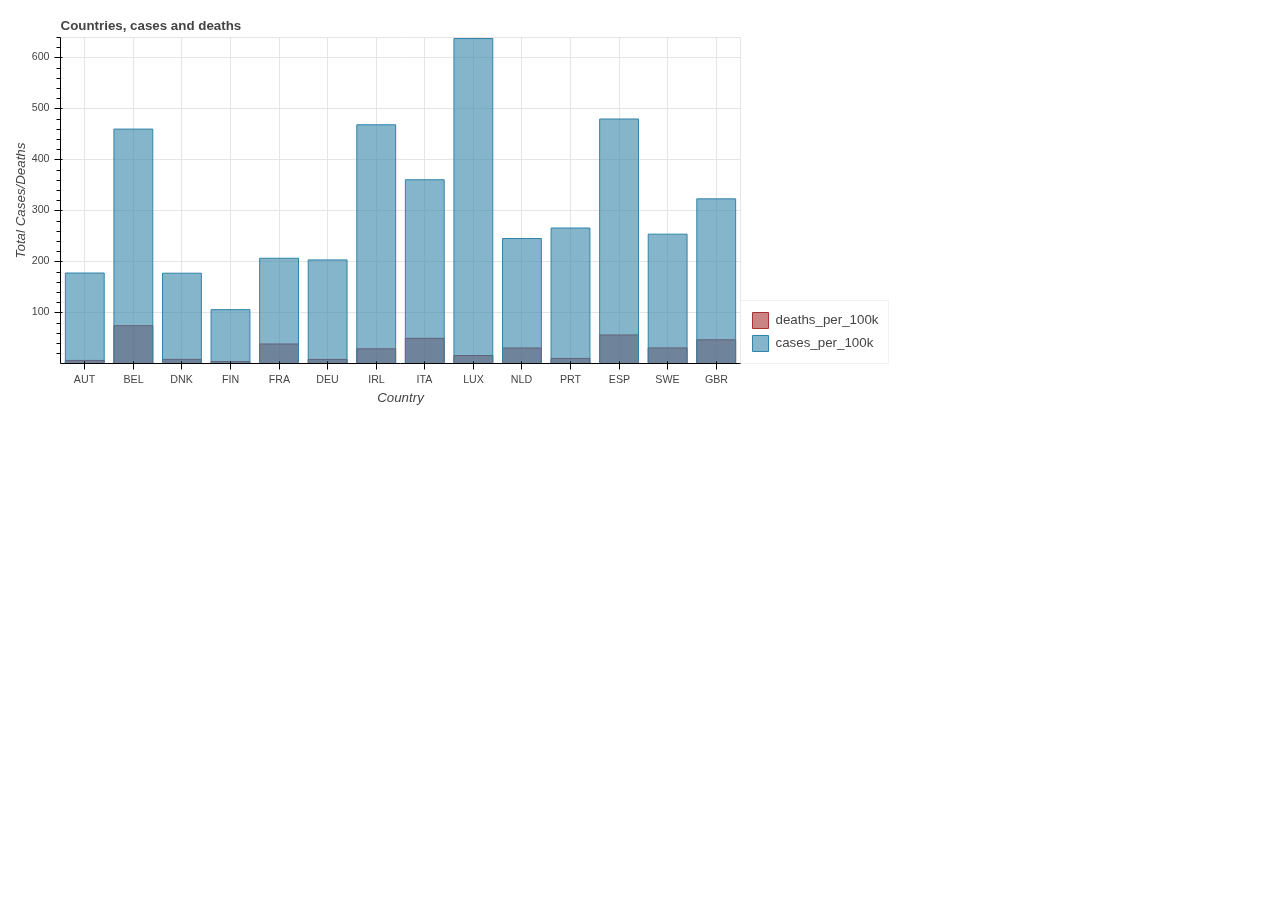
==== commit beb3f28d: "Ran the code with new date 10/5 and updated figures" ====
--- a/Final project/website/folium/bookeh_bar_plot.html
+++ b/Final project/website/folium/bookeh_bar_plot.html
@@ -586,14 +586,14 @@
           
           
             
-              <div class="bk-root" id="2780394a-321a-4962-8e8e-57172ed58c0d" data-root-id="1004"></div>
+              <div class="bk-root" id="3ad4020a-3d2b-4666-81c4-64df293fe551" data-root-id="1004"></div>
             
           
         
       
       
         <script type="application/json" id="1614">
-          {"e4f7bcb8-7b48-4054-aef4-3d2b9605dfcf":{"roots":{"references":[{"attributes":{"below":[{"id":"1014"}],"center":[{"id":"1016"},{"id":"1020"}],"left":[{"id":"1017"}],"plot_height":400,"plot_width":900,"renderers":[{"id":"1037"},{"id":"1042"}],"right":[{"id":"1044"}],"title":{"id":"1005"},"toolbar":{"id":"1027"},"toolbar_location":null,"x_range":{"id":"1003"},"x_scale":{"id":"1010"},"y_range":{"id":"1008"},"y_scale":{"id":"1012"}},"id":"1004","subtype":"Figure","type":"Plot"},{"attributes":{"source":{"id":"1002"}},"id":"1038","type":"CDSView"},{"attributes":{},"id":"1052","type":"UnionRenderers"},{"attributes":{"bottom":{"value":0.01},"fill_alpha":{"value":0.6},"fill_color":{"value":"#a83232"},"line_color":{"value":"#a83232"},"top":{"field":"deaths_per_100k"},"width":{"value":0.8},"x":{"field":"countryterritoryCode"}},"id":"1035","type":"VBar"},{"attributes":{"bottom":{"value":0.01},"fill_alpha":{"value":0.1},"fill_color":{"value":"#a83232"},"line_alpha":{"value":0.1},"line_color":{"value":"#a83232"},"top":{"field":"deaths_per_100k"},"width":{"value":0.8},"x":{"field":"countryterritoryCode"}},"id":"1036","type":"VBar"},{"attributes":{"bottom":{"value":0.01},"fill_alpha":{"value":0.1},"fill_color":{"value":"#3283a8"},"line_alpha":{"value":0.1},"line_color":{"value":"#3283a8"},"top":{"field":"cases_per_100k"},"width":{"value":0.8},"x":{"field":"countryterritoryCode"}},"id":"1041","type":"VBar"},{"attributes":{"data_source":{"id":"1002"},"glyph":{"id":"1040"},"hover_glyph":null,"muted_glyph":null,"nonselection_glyph":{"id":"1041"},"selection_glyph":null,"view":{"id":"1043"}},"id":"1042","type":"GlyphRenderer"},{"attributes":{"factors":["AUT","BEL","DNK","FIN","FRA","DEU","IRL","ITA","LUX","NLD","PRT","ESP","SWE","GBR"]},"id":"1003","type":"FactorRange"},{"attributes":{"axis_label":"Country","formatter":{"id":"1050"},"ticker":{"id":"1015"}},"id":"1014","type":"CategoricalAxis"},{"attributes":{"axis":{"id":"1017"},"dimension":1,"ticker":null},"id":"1020","type":"Grid"},{"attributes":{"click_policy":"hide","items":[{"id":"1045"},{"id":"1046"}],"location":[0,0]},"id":"1044","type":"Legend"},{"attributes":{"active_drag":"auto","active_inspect":"auto","active_multi":null,"active_scroll":"auto","active_tap":"auto","tools":[{"id":"1021"},{"id":"1022"},{"id":"1023"},{"id":"1024"},{"id":"1025"},{"id":"1026"}]},"id":"1027","type":"Toolbar"},{"attributes":{"bottom":{"value":0.01},"fill_alpha":{"value":0.6},"fill_color":{"value":"#3283a8"},"line_color":{"value":"#3283a8"},"top":{"field":"cases_per_100k"},"width":{"value":0.8},"x":{"field":"countryterritoryCode"}},"id":"1040","type":"VBar"},{"attributes":{"source":{"id":"1002"}},"id":"1043","type":"CDSView"},{"attributes":{},"id":"1048","type":"BasicTickFormatter"},{"attributes":{"axis_label":"Total Cases/Deaths","formatter":{"id":"1048"},"ticker":{"id":"1018"}},"id":"1017","type":"LinearAxis"},{"attributes":{},"id":"1018","type":"BasicTicker"},{"attributes":{},"id":"1053","type":"Selection"},{"attributes":{},"id":"1050","type":"CategoricalTickFormatter"},{"attributes":{"label":{"value":"deaths_per_100k"},"renderers":[{"id":"1037"}]},"id":"1045","type":"LegendItem"},{"attributes":{},"id":"1015","type":"CategoricalTicker"},{"attributes":{"label":{"value":"cases_per_100k"},"renderers":[{"id":"1042"}]},"id":"1046","type":"LegendItem"},{"attributes":{},"id":"1025","type":"ResetTool"},{"attributes":{},"id":"1026","type":"HelpTool"},{"attributes":{},"id":"1010","type":"CategoricalScale"},{"attributes":{"axis":{"id":"1014"},"ticker":null},"id":"1016","type":"Grid"},{"attributes":{"bottom_units":"screen","fill_alpha":0.5,"fill_color":"lightgrey","left_units":"screen","level":"overlay","line_alpha":1.0,"line_color":"black","line_dash":[4,4],"line_width":2,"render_mode":"css","right_units":"screen","top_units":"screen"},"id":"1054","type":"BoxAnnotation"},{"attributes":{},"id":"1012","type":"LinearScale"},{"attributes":{},"id":"1024","type":"SaveTool"},{"attributes":{},"id":"1022","type":"WheelZoomTool"},{"attributes":{"overlay":{"id":"1054"}},"id":"1023","type":"BoxZoomTool"},{"attributes":{"data_source":{"id":"1002"},"glyph":{"id":"1035"},"hover_glyph":null,"muted_glyph":null,"nonselection_glyph":{"id":"1036"},"selection_glyph":null,"view":{"id":"1038"}},"id":"1037","type":"GlyphRenderer"},{"attributes":{"text":"Countries, cases and deaths"},"id":"1005","type":"Title"},{"attributes":{},"id":"1021","type":"PanTool"},{"attributes":{"data":{"average_infection_rate":{"__ndarray__":"5LtwED2+gED//////9eUQID7CO4j+IJAOo7jOI5DkkBT5LNuMEVkQAAAAAAAAAAA+ZZv+ZZvVkCxEzuxE6uRQIwuuuii24NAx3Ecx3FcgUD41Iv51MuFQFB2v1F2v4NA3LZt27YRfEAfg/MxOP+QQE/qvjy2oplA66KLLrowjUB/DM7H4Hx+QCeBuFBzEnZAINdEINckg0Dctm3bti10QAzDMAzDMFpAfMu3fMu3Z0AAAAAAAAAAAG9605verJdAAAAAAAAAAACykIUsZAmSQKuqqqqqKm1AdAYrdAYLgUAAAAAAAEA/QAEAAAAATI1AMKfg5RSMk0DIQhaykAWTQHEcx3Ecx1tA//////8fd0BwetOb3mCzQIeHh4eHZ4RAQ3kN5TUcmkCDNEiDNOiAQMQdcUfcEV1AQRqkQRqkWUDiOI7jOJ6TQFJ2v1F2T5VAAQAAAADsk0BU1pQ1Zc11QKCgoKCgMJRAyHEcx3GckkDwaYTlnpaCQEcXXXTRVZBAbtu2bds2Z0Bw1Hc26vuOQEbZ/UbZfYBAWshCFrIAkkCu0Bms0NmEQAAAAAAAHItAOI7jOI4jZEAAAAAAAECAQO4juI/groVA86Y3vek9lkAAAAAAAESGQKKLLrroHKtAU+SzbjBFVED//////0+EQKOLLrroQm1AchzHcRznjkAAAAAAAAAAAMy3fMu3/IBAshM7sRM7U0B605ve9KaEQDqDFTqDlYZAAAAAAACIc0Acx3Ecx3F9QGRwPgbnYzhAD5Z7GmEhgkDY/UbZ/YaIQDqO4ziOI45ASIM0SIPUgkAzSIM0SKOHQAZpkAZpkFtAAAAAAAAAAAD//////xmTQI4uuuiiH5ZAw07sxE4MjkCjiy666NJ+QAAAAAAAnGhAu+iiiy5ihEA1SIM0SGOBQAAAAAAAAAAAq6qqqqpan0DIW9nnkBqTQKIzWKEz2IdAe2xF0HCCikBu27Zt22CAQF/Mp17M54NApGRKpmSKfUBnbdZmbVaDQPMaymsoH5ZACcs9jbDgkEBYoTNYodODQC1kIQtZEJdAXKEzWKETikBDGqRBGsSMQL/pTW96Q5VAXnTRRRelmECM4ziO4/iOQCTuiDviDpRAY7mnEZb7hUD//////[base64]/[base64]/DilECjiy666OJTQCa0l9Be4ohAlpaWlpbWikAXXXTRRZdlQHp4eHh4OJRAjLeyzyF1k0DneZ7ned5sQM3Nzc3NvZRAEcg1Ecg1iUC66KKLLrpGQHBNBHJNJIRAAgAAAAAAhECqqqqqqipzQEEapEEapElAyu43yu43hUC/UXa/[base64]","dtype":"float64","shape":[206]},"built_per_sqkm":{"__ndarray__":"ZhTLLS1xiEAPC7WmeT59QMwjfzDwhahAqtTsgVaQIEDYtiizgQ2VQAAAAAAAAAAAh+EjYkoUJkCndLD+56S0QBQ6r7FLXHtA/G8lOzZ2Q0Dshm2L/tDGQNvEyf1+6aZAxf6ye7JdmEC37uapDvNWQNlfdk8enGJA1A5/TfYAk0DwbfqzH0NSQL9IaMv595BAWRKgpoZcskCR1a2ek+Y3QJ612y70IpBAR8mrcwzI5T92w7ZFmQ35PyY7NgLxjIxAAAAAAAAAAADl1TkGZK15QEvIBz2b9X1Am6xRD0le1ECRm+EGfE4tQEa28/3UqGJAQ61p3nEmnkDVYBqGD2qKQJolAWpqpHVA9UpZhribcEDwv5XsOP6UQC9pjNZ1Q8VAHhuBeF2HMEDxnZj1YvgmQOF/[base64]/+TlBAtRoS91jwa0BSflLt025pQPd698d7eWJAwcWKGuz1n0AAAAAAAAAAAAAAAAAAAAAArkLKT6plNUBqwYu+gp2KQCNPkq4zrtZA93DJcad0kD+MTwEwnoZzQAA6zJcX52dAHVVNEDVdjEBrskY9KGHaQHNoke1EXbFA4Ch5dY7BB0Aw8Nx7aPWhQEz9vKlIhdk/shGI1/VLK0CFd7mI7xwxQOONzCPfyZBAAAAAAAAAAACnP/uRApmRQHYVUn5SRVlAVFc+y/OfZ0BvKlJh7CqBQC8X8Z2Y9dg/[base64]/QNqs+lxtCmNAA30iT5KnaUAnZr0YyoOAQNbiUwAMZ49AvHSTGCSqk0CyEYjX9UsrQD3QCgxZ9XZAGf8+48Iea0BA+5EiMuRvQBB1H4A0splAG6N1VF3ctUCf5Xlwd9bnP1RvDWxVHYJAZHWr56QxWkCFX+rnTZJpQBBAahMn12NAza/mANWwyUAAAAAAAAAAAH2W58HdmQRAD39N1qi+YEAnMQisHFhZQDxO0ZFcfv0/B1+YTBXNpUCsUQ/RKKmTQPfpeMzQA6BAquy7Iji6kEAg0m9fB217QA7bFmXW07ZANe84RUd6MEBzaJHtvAOWQKfoSC5/ZHJAtLCnHf6BfUC9xi5RYd3HQHY3T3XIUndA+Md71cqEC0AW+8vuSfecQNGpK5/lVmtAri8S2gLerkAAAAAAAAAAAHrHKTqSLHJAsOYAwRyfbkCTGARWDtt2QJQw0/bve6JAwlHy6ozXpkAgByXMQCjAQP7xXrXCdq9A/gkuVpQ2kUBP6WD9nwxnQOZ0WUxMQrdA2/l+auLf10B96IL6FnB4QLEzhc5r7CZAIM1YNJ1tK0CfNxWpMI42QLpOIy2VlyFAmEwVjEpqJkCz0qQU1D2nQOD42jMLG4RAU5YhjhWVk0Cze/KwUOv+P0dy+Q9p0o1Ahqxu9Rz1cUAAAAAAAAAAAPg2/dnvS6BAEarU7MEnhUBdVfZdceGqQCJseHoR1c5A55E/GGhsq0CedvhrsthcQLWhYpwLAMJANIXOa6wjlUD6uDZULAiZQMDsnjwssF9AhkIEHMKPn0DnUlxVpjaiQNO84xSNOKBAAAAAAAAAAAB6whIPAO+4QCWvzjEglGJAv/bMkoA6fUBKtU/HY05pQKMBvAWyHpRALv8h/b43vUAp499nXHgNQEEOSphpnItAoi3nUuQAzUDuIHamUD91QC9uowF4xMtAB2Svdz/clkDhBnw+OF0CQRL3WPrQQUhAZiyazo7BgUCWz/I8KCesQDF8REyZj6dAtauQ8rPVrkAAAAAAAAAAAFmjHqLxu5VAnfS+8bWOl0DvrN12AWWVQA==","dtype":"float64","shape":[206]},"built_percent_of_land_area":{"__ndarray__":"1lbsL7snvz+8Cik/qXb6P9aLoZxoV8E/ENHoDmLn+z8Xz6Chf4K7PwAAAAAAAAAAzzEge727BEAfv7fpz37IP7ivA+eMqPg/2PULdsOuNUAjT5KumXzDP+7O2m0XGgxAJlgczvzq/D+skPKTap/qP3Gsi9to+DdA0nR2MjhK7D/hRV9BmskwQD2gbMoV3uA/lG+2uTG9LkDFlEiil1G8P9jw9EpZhuw/PfIHA889/T/a4a/JGvVwPy4EOShhprU/AAAAAAAAAABP6WD9n8PpP5o90AoMWbU/a7JGPUSjzz/JHww8904jQLraiv1lNwRAk6RrJt/s+z/Kjo1AvK7TP7wA++jUFfY/Ziyazk4Gwz8dOGdEaW/SPy2VtyOcFsA/xy5RvTWw2z+neccpOnIRQEkp6PaSxqg/pdqn4zEDlT8nTu53KArSP/4ORYE+EfI/ZZKRs7CnzT9q3nGKjuTGP6Ghf4KLFfM/ETY8vVKW7T+1iZP7HQoAQPphhPBo4+g/AAAAAAAAAAA2PL1SlqEIQHYaaam8nRFAbATidf2CzT8QHm0csdYTQGYUyy2thrQ/YRqGj4gp5j95QNmUKzz7P4QNT6+UZdo/OQt72uGv4j+WOV0WE5v7P5ClD11Q384/HhZqTfOOxz8dzvxqDhDeP/F7m/7sR+s/Imx4eqUsxz8AAAAAAAAAAAAAAAAAAAAA8L+V7NgIwD+GPe3w12TRP8YzaOifABFAkst/SL99PT8fEVMiiV6+P3JtqBjn7/w/Qni0ccTa9D8jZ2FPO3weQP7xXrUyYf4/NQcI5uiNSkAj2/l+ajz8P/Fo44i1+PQ+vqQxWkcVEUC7RPXWwBYJQGEyVTAqqe8/AAAAAAAAAAACSG3i5H7dP6ezk8FR8tQ/6StIMxZNtz8Wb2Qe+UMAQDkLe9rhoVNAY2LzcW2o4D9NofMauwQNQG76sx8pIqM/zOmymNh88T9S8uocAzLyPy0hH/RsVtM/9tGpK5/l4D9EwCFUqdn5P3wnZr0YShFAuB6F61H4FUACt+7mqe4VQE/MejGUMxNAkBSRYRVvHUAAAAAAAAAAAIEJ3Lqbp+c/3xrYKsHisD9DqFKzB1q5PwAAAAAAAAAAQSswZHUrA0DhehSuR+HQP3hF8L+V7LA/ObTIdr6f1D9OnNzvUNQUQEljtI6qpvA/dQexM4XOsz8PC7WmeRciQKD9SBEZVuI/vvbMkgCVIECIEcKjjSOmP+F/K9mxkfs/P8vz4O4s+z+HM7+aAwTXP4y5awn5oKc/YHZPHhaWQEBuowG8BRKUP08GR8mrkx9A1edqK/aX5T8AAAAAAAAAAI20VN6OiD5Asacd/pqsgT+8OseA7PXnP706x4Ds9f0/F58CYDyD5T+kcD0K16PEP8TOFDqvsdM/Bf9byY6NwD+1GhL3WPrSP7D+z2G+9DBAJTs2AvG6tj+/8bVnlgThPxfPoKF/gs8/Tfilft5UpD+a6zTSUnn1P7cLzXUa6fc/0QX1LXO66D8Z4lgXt9HiP2xDxTh/E7I/eJyiI7n83z8AAAAAAAAAADz3Hi457tg/ls/yPLg7qz/xgLIpV3i3Pz8djxmojMc/NQcI5ujx7z9aKm9HOG0FQOlg/Z/DvBFAFoczv5qTKEDsi4S2nMv5PwoRcAhVKgRAmiUBamrZwj+gw3x5Afb5PzENw0fEdBFAC9KMRdMZAkDuX1lpUioVQEM0uoPYSS1Ard12oblO8z8WpBmLprPDP9UhN8MN+NQ/L/oK0ozF9j/T9q+sNCndPy0+BcB4BvU/aTo7GRxBSUAAAAAAAAAAAIv4Tsx6ERFAsHd/vFetCkBB8WPMXUvhP3jRV5BmrPQ/DXGsi9uoDECcUIiAQ6iSPwUcQpWaPf0/qPsApDZxAEBHA3gLJCi2P5m7lpAPerY/dy0hH/Rs3j9CCTNt/0oXQN798V61svE/AAAAAAAAAADUK2UZ4tjzP+m8xi5Rve8/1q2ek9436j9LdmwE4nUPQJNS0O0ljeo/KH6MuWsJ7z9+HThnRGnoPzkoYabtX9s/ONvcmJ4wBEAAGM+goX/ePyRiSiTRixdAKQXdXtIYxT93Sgfr/xz6PyrB4nDmlytABFslWBzO1D9mcJS8OsfqP/QyiuWWVtU/OKEQAYdQ8z8AAAAAAAAAAD8djxmojNM/wcqhRbbzyT+Rm+EGfH7WPw==","dtype":"float64","shape":[206]},"cases_per_100k":{"__ndarray__":"YOXQItt5EECHFtnO91M5QPhT46WbBCBAwcqhRbYHjkAbL90kBoG1PwAAAAAAAAAAkxgEVg7tOEA730+Nl+4gQOOlm8QgoE5AO99PjZeeV0Bcj8L1KNw6QFK4HoXrdWVA7FG4HoWLMEAfhetRuL40QAwCK4cWFWVAQmDl0CLbCkBWDi2ynY87QM/3U+Olk1tA30+Nl24+eUCyne+nxssSQG3n+6nx0uE/2/l+arxMZUAZBFYOLbLtPyPb+X5qvCBAAAAAAAAAAADLoUW2881GQAisHFpkO+8/7FG4HoWLPUA1XrpJDCI0QNnO91PjFUBAbxKDwMqBMkCamZmZmZkJQPT91HjpJsE/1XjpJjEI6D+DwMqhRbYZQFTjpZvEoF9AWDm0yHZ+M0CiRbbz/URbQD81XrpJDNo/NV66SQwC0z8IrBxaZMtRQMl2vp8aLxhAXrpJDAKrJUBQjZduEoMOQOf7qfHSzStADAIrhxZZEkA1XrpJDNJIQNnO91PjJShA+FPjpZsEJEDpJjEIrCxRQOxRuB6Fa1FARrbz/dR44T+F61G4Hn1iQMHKoUW2q1pAEFg5tMhWNkBaZDvfT91MQAisHFpkn2BAWmQ730+NEUCq8dJNYpASQPYoXI/CtTNAAAAAAAAA+H9iEFg5tBhfQN0kBoGVQxFAIbByaJHtvD8AAAAAAAAAAPp+arx0GXhAsp3vp8ZLAEAIrBxaZLtUQOXQItv5PmdA9P3UeOmGNEBcj8L1KJwgQH9qvHSTGNw/WmQ7308NKkAGgZVDi2RnQIcW2c730xRAEFg5tMgiekBcj8L1KFw3QPyp8dJNojNAZmZmZmYmMEDufD81XmpVQP7UeOkmMQdA30+Nl25+eEA5tMh2vp8hQDm0yHa+nwZAc2iR7Xz/IkBOYhBYObTkPwAAAAAAIIxA+n5qvHSTG0A3iUFg5XA6QDMzMzMzrX9A5dAi2/l+AEAlBoGVQ4sKQLpJDAIrp1tAcT0K16PwEkDZzvdT4814QJ7vp8ZL5XZAWDm0yHaqZUDByqFFtnF0QCcxCKwc2idAnMQgsHIoJUA5tMh2vnFwQPYoXI/C9RFACKwcWmS7LUDpJjEIrBzmPwaBlUOLrERA2/l+aryUUkA1XrpJDAImQJ7vp8ZLN9E/bef7qfESRUBMN4lBYKUkQC/dJAaBlQRAnu+nxks37T+uR+F6FF5rQEa28/3U+ElAexSuR+Ekg0Boke18PzXeP1YOLbKd78c/aJHtfD9VMkBWDi2ynb9EQB1aZDvfTwBAfT81XropV0AnMQisHFrEP3e+nxovPTpAUI2XbhJDJ0DJdr6fGgdYQE5iEFg5YG5AyXa+nxov8z8nMQisHMpJQCcxCKwcTmdAN4lBYOWQJkBQjZduEoPQP5zEILByaNE/IbByaJHt5D+uR+F6FK7HP8dLN4lBdGtADAIrhxZZGUCe76fGS/c2QO58PzVeusk/AiuHFtnOCEDNzMzMzMzkP8P1KFyPolBA6SYxCKycOEDJdr6fGqdhQHNoke18r0RAH4XrUbgeGUBeukkMAqslQIGVQ4tsS2FAAiuHFtnOtz/TTWIQWDkKQOF6FK5HgVVABoGVQ4tsHEBKDAIrh5Y+QDMzMzMzA21Af2q8dJMoRkBeukkMAh13QNnO91PjVUxAwcqhRbYDTEAMAiuHFtn4P7TIdr6fmjxAWDm0yHZ+IEAOLbKd72cpQNV46Sax4ZhAhxbZzvdTDkCsHFpkO/9JQCGwcmiR7RBA3SQGgZXLXEAj2/l+arwmQNv5fmq8dPM/ObTIdr4zbkAOLbKd70tmQP7UeOkmUTlAz/dT46UDUUA9CtejcD0HQEa28/3UeB9Asp3vp8bLNEApXI/C9SisP3sUrkfhBHxA5/up8dJNA0C+nxov3STiPy2yne+nxvs/L90kBoHhZkCuR+F6FER1QKjGSzeJQdA/d76fGi/d/D+8dJMYBNYQQH0/NV66Sf4/rBxaZDvf8z/+1HjpJrEgQLbz/dR4aSBAkxgEVg65YECyne+nxntBQK5H4XoUrsc/qvHSTWIwNEB3vp8aL91aQA4tsp3vu2xAdZMYBFYO4T85tMh2vnNyQL6fGi/dtElAi2zn+6mRMUCBlUOLbOcWQGq8dJMYBPI/6SYxCKwc0j8AAAAAAAAAAPyp8dJNYnA/001iEFg54D+F61G4HoXLPw==","dtype":"float64","shape":[206]},"continentExp":["Asia","Europe","Africa","Europe","Africa","America","America","America","Europe","America","Oceania","Europe","Europe","America","Asia","Asia","America","Europe","Europe","America","Africa","America","Asia","America","America","Europe","Africa","America","America","Asia","Europe","Africa","Africa","Asia","Africa","America","Africa","America","Africa","Africa","America","Asia","America","Africa","America","Africa","Europe","America","America","Europe","Europe","Africa","Europe","Africa","America","America","America","Africa","America","Africa","Africa","Europe","Africa","Africa","America","Europe","Oceania","Europe","Europe","Oceania","Africa","Africa","Europe","Europe","Africa","Europe","Europe","America","America","Oceania","America","Europe","Africa","Africa","America","America","Europe","America","Europe","Europe","Asia","Asia","Asia","Asia","Europe","Europe","Asia","Europe","America","Asia","Europe","Asia","Asia","Africa","Europe","Asia","Asia","Asia","Europe","Asia","Africa","Africa","Europe","Europe","Europe","Africa","Africa","Asia","Asia","Africa","Europe","Africa","Africa","America","Europe","Europe","Asia","Europe","America","Africa","Africa","Asia","Africa","Asia","Europe","Oceania","Oceania","America","Africa","Africa","Europe","Oceania","Europe","Asia","Asia","Asia","America","Oceania","America","America","Asia","Europe","Europe","America","Asia","Europe","Europe","Africa","America","America","America","Europe","Africa","Asia","Africa","Europe","Africa","Africa","Asia","America","Europe","Europe","Africa","Africa","Asia","Africa","Europe","Asia","Africa","America","Europe","Europe","Asia","Asia","Asia","Asia","Africa","America","Africa","Asia","America","Africa","Europe","Asia","Europe","Africa","America","America","America","Asia","America","Asia","Africa","Asia","Africa","Africa"],"corruption_control":{"__ndarray__":"EmdF1EQf8r+Qxvw3igfSP88SZARUOPS/s7RTc7kB8z9jsyPVd/7vvwAAAAAAAAAAQ/0ubM1W2j8SAxNu6BzPv0OI0K18O9E/fepYpfRM6z8JqdvZV97+Pyc0SSwpt/g/ye3yCMld2L8RaFXwgFfDPyO+E7NejNw/2nsCctNw6r9jbxi7M0nhP9sHD4kxH+W/LPUsCOW98z/gkPx3Mxnlv0bxhSQOtNW/MbAzKhU56j+TQDnAgmrVv1afq63Yn+y/AAAAAAAAAAC1J5L5kWzKv07N5QZDHd0/20wqv7EM1L8AAAAAAAAAANL9nIL87OU/YpKAh1hz4j+hWcgSjLnYv9BgU+dRce+/Xm7mRkco4L8BN+bQfZTpv6gf1EUKpfo/60ZpgBzezr/J+nILAlDvP6kY529C4fW/fqZetwjM8b9uiVxwBn/1P+vgYG9iSMG/iyZh8Hr61D88hsd+Fsv1v6espuuJrt4/fnz46MNpyL+fGP54VKHcPyTusfShS/e/AAAAAAAAAABrf2d79EbwP9TwLawbL/Q/1IBB0qeV97/aG3xhMtX6P7Ak1Gdilea/WJ9hIL4CtT9RP7m3bL6zv4SlcPN8fOy//+K+eoG+678BeFWxQtujv6Ha4ET06/i/++yA64rZAcA9KZMa2gD5PwAAAAAAAAAACiTNxBko778AAAAAAAAAAAAAAAAAAAAAqQQf3s4ZzL8vUb01sJX8P7ni4qjcxPI/AAAAAAAAAAAa0Yd4NUrsv2z7Dcl/N+S/RMNi1LX28T+Zfol46/z7P6dtDbYie7S/AAAAAAAAAABjOVMySuHSP2Ysms5OBvY/bUlYZfDB0r/kEdxI2SK1PwRPxp13CMm/AAAAAAAAAAC2AemsYOXov/M7TWa8LfO/Hruw2qEG4b+l3H2Oj5bzvwAAAAAAAAAAHaxaLQsB3r/sC43MyEXjP2gj100pr/Y/wBzixPyBx787qpog6j6yv03XE10XvvS/PSmTGtqA879Vo1cDlIb5PwAAAAAAAAAAb6DAO/n08z/fXR2243zlPzw7z44K0tE/U7DG2XRE9T8AAAAAAAAAAEjjUL8LW7U/QjVv5qEAwj/JvQo6awHNvwAAAAAAAAAA0oZoGU4+or+MlqiDYWXWv4zisI+pVum/VU57Ss4J8z9ajkb0Id7Vv/annhbNFO+/8bc9QWI7AsAXSiandob4P30h5Lz/z/E/EFzlCYQd/D9hQhazb3jnv6VgMvp2d+W/iNnLttPW5T/5yaw5m+nev7G1rRwQl+G/VTIAVHFj9T+uJB71fPLpv87hWu1hb/A/wyIrZFNTwz++Iq5SMBmpvwAAAAAAAAAAzKkJRzWRnr8nFY21vzPXPwAAAAAAAAAAieE0jqIYz78e6WdFLz7nv14cpscAGui/djklICbhqr968TRPZNznvxPVWwNbJQBAAAAAAAAAAABcr+lBQan/P3simR/J9uW/WbBD65d+5L9G9efsrj3svwAAAAAAAAAAAAAAAAAAAADgpj/7kSL8P4o+eh4319M/cbc1M0Sf5L9fGa/UDtqqP8K1yZcGtNk/XbtZKD5j4b9UJkbgWcy/vwAHSI86leA/458ImK+Bpz/BfS5kvzjsP5rznakhe+w/t1GuOryx7T8X6vpPSHzgP7LJKyFpgdw/M+WeCahL4b8LDLSWXYu1P2zegrbmWOA/gArs1tdf0j8Z1dgUfl/QPwAAAAAAAAAA5Pyo4bYR67/GOxtNiX+nv0stSr8zkLu/7Ayd6AR+fj8WM8LbgxDDv1djZCTW/ey/zGJi83ENAUAAAAAAAAAAAJ7LeWsF8uk/gckyafg75j9H5LuUuoQCwCUd5WA2AcY/QZscPumE8T9VvmckQoMAwCv3p/nPP+4/5CSDkrh9w79+G2K85hX6v6nDZXDvNeS/u8/x0eLM/D+EonkAi3z8P3RhpBe1u/y/M/ynGyiw9T/wZrIk5ZO8P+/XrhqVJem/jyMxnMbR5L/qTVZW5CGVv7IBIg4jTtq/UH6ceu5OqL8AAAAAAAAAAIeKcf4mFNC/pvuUvmsrzL+cnhyqzs/tP+mE0EGXMPw/i9k3nJ6c47/fNehLbz/5PzGwMyoVOeo/G4NOCB303z/xZg3eV6Xxv7Ebti3KrALAmF3mKsyx2L8AAAAAAAAAABQ6r7FLlPi/IVhVL79T3L9IxJRIolf5vw==","dtype":"float64","shape":[206]},"countriesAndTerritories":["Afghanistan","Albania","Algeria","Andorra","Angola","Anguilla","Antigua_and_Barbuda","Argentina","Armenia","Aruba","Australia","Austria","Azerbaijan","Bahamas","Bahrain","Bangladesh","Barbados","Belarus","Belgium","Belize","Benin","Bermuda","Bhutan","Bolivia","Bonaire, Saint Eustatius and Saba","Bosnia_and_Herzegovina","Botswana","Brazil","British_Virgin_Islands","Brunei_Darussalam","Bulgaria","Burkina_Faso","Burundi","Cambodia","Cameroon","Canada","Cape_Verde","Cayman_Islands","Central_African_Republic","Chad","Chile","China","Colombia","Congo","Costa_Rica","Cote_dIvoire","Croatia","Cuba","Cura\u00c3\u00a7ao","Cyprus","Czechia","Democratic_Republic_of_the_Congo","Denmark","Djibouti","Dominica","Dominican_Republic","Ecuador","Egypt","El_Salvador","Equatorial_Guinea","Eritrea","Estonia","Eswatini","Ethiopia","Falkland_Islands_(Malvinas)","Faroe_Islands","Fiji","Finland","France","French_Polynesia","Gabon","Gambia","Georgia","Germany","Ghana","Gibraltar","Greece","Greenland","Grenada","Guam","Guatemala","Guernsey","Guinea","Guinea_Bissau","Guyana","Haiti","Holy_See","Honduras","Hungary","Iceland","India","Indonesia","Iran","Iraq","Ireland","Isle_of_Man","Israel","Italy","Jamaica","Japan","Jersey","Jordan","Kazakhstan","Kenya","Kosovo","Kuwait","Kyrgyzstan","Laos","Latvia","Lebanon","Liberia","Libya","Liechtenstein","Lithuania","Luxembourg","Madagascar","Malawi","Malaysia","Maldives","Mali","Malta","Mauritania","Mauritius","Mexico","Moldova","Monaco","Mongolia","Montenegro","Montserrat","Morocco","Mozambique","Myanmar","Namibia","Nepal","Netherlands","New_Caledonia","New_Zealand","Nicaragua","Niger","Nigeria","North_Macedonia","Northern_Mariana_Islands","Norway","Oman","Pakistan","Palestine","Panama","Papua_New_Guinea","Paraguay","Peru","Philippines","Poland","Portugal","Puerto_Rico","Qatar","Romania","Russia","Rwanda","Saint_Kitts_and_Nevis","Saint_Lucia","Saint_Vincent_and_the_Grenadines","San_Marino","Sao_Tome_and_Principe","Saudi_Arabia","Senegal","Serbia","Seychelles","Sierra_Leone","Singapore","Sint_Maarten","Slovakia","Slovenia","Somalia","South_Africa","South_Korea","South_Sudan","Spain","Sri_Lanka","Sudan","Suriname","Sweden","Switzerland","Syria","Taiwan","Thailand","Timor_Leste","Togo","Trinidad_and_Tobago","Tunisia","Turkey","Turks_and_Caicos_islands","Uganda","Ukraine","United_Arab_Emirates","United_Kingdom","United_Republic_of_Tanzania","United_States_of_America","United_States_Virgin_Islands","Uruguay","Uzbekistan","Venezuela","Vietnam","Western_Sahara","Yemen","Zambia","Zimbabwe"],"countryterritoryCode":["AFG","ALB","DZA","AND","AGO","NaN","ATG","ARG","ARM","ABW","AUS","AUT","AZE","BHS","BHR","BGD","BRB","BLR","BEL","BLZ","BEN","BMU","BTN","BOL","NaN","BIH","BWA","BRA","VGB","BRN","BGR","BFA","BDI","KHM","CMR","CAN","CPV","CYM","CAF","TCD","CHL","CHN","COL","COG","CRI","CIV","HRV","CUB","CUW","CYP","CZE","COD","DNK","DJI","DMA","DOM","ECU","EGY","SLV","GNQ","ERI","EST","SWZ","ETH","NaN","FRO","FJI","FIN","FRA","PYF","GAB","GMB","GEO","DEU","GHA","GIB","GRC","GRL","GRD","GUM","GTM","GGY","GIN","GNB","GUY","HTI","VAT","HND","HUN","ISL","IND","IDN","IRN","IRQ","IRL","IMN","ISR","ITA","JAM","JPN","JEY","JOR","KAZ","KEN","XKX","KWT","KGZ","LAO","LVA","LBN","LBR","LBY","LIE","LTU","LUX","MDG","MWI","MYS","MDV","MLI","MLT","MRT","MUS","MEX","MDA","MCO","MNG","MNE","MSR","MAR","MOZ","MMR","NAM","NPL","NLD","NCL","NZL","NIC","NER","NGA","MKD","MNP","NOR","OMN","PAK","PSE","PAN","PNG","PRY","PER","PHL","POL","PRT","PRI","QAT","ROU","RUS","RWA","KNA","LCA","VCT","SMR","STP","SAU","SEN","SRB","SYC","SLE","SGP","SXM","SVK","SVN","SOM","ZAF","KOR","SSD","ESP","LKA","SDN","SUR","SWE","CHE","SYR","TWN","THA","TLS","TGO","TTO","TUN","TUR","TCA","UGA","UKR","ARE","GBR","TZA","USA","VIR","URY","UZB","VEN","VNM","NaN","YEM","ZMB","ZWE"],"current_infection_rate":{"__ndarray__":"MzMzMzMz4z+amZmZmZnZPwAAAAAAAPA/AAAAAAAADEAAAAAAAAAAAAAAAAAAAAAAAAAAAAAAAAAAAAAAAAAAAM3MzMzMzOw/AAAAAAAAAAAzMzMzMzPjP5qZmZmZmek/mpmZmZmZ8T+amZmZmZnZP5qZmZmZmek/ZmZmZmZm9j8AAAAAAAAAAJqZmZmZmfE/mpmZmZmZ6T8AAAAAAAAAAAAAAAAAAAAAAAAAAAAAAAAAAAAAAAAAAGZmZmZmZvY/AAAAAAAAAAAAAAAAAADgPwAAAAAAAAAAMzMzMzMz4z8AAAAAAAAAAAAAAAAAAAAAzczMzMzM7D8AAAAAAADwPwAAAAAAAAAAAAAAAAAAAADNzMzMzMzsP5qZmZmZmfE/AAAAAAAAIEAAAAAAAAAAAAAAAAAAAAAAAAAAAAAAAADNzMzMzMzsPwAAAAAAAD1AzczMzMzM7D8AAAAAAAAAADMzMzMzM9M/mpmZmZmZ8T8AAAAAAAAAQDMzMzMzM+M/AAAAAAAAAAAzMzMzMzPzP2ZmZmZmZuY/ZmZmZmZm5j8zMzMzMzPjPzMzMzMzM/s/AAAAAAAAAAAzMzMzMzPzPwAAAAAAAAAAAAAAAAAAAAAAAAAAAAAAAAAAAAAAADZAAAAAAAAAAAAzMzMzMzPTPwAAAAAAAAAAmpmZmZmZyT8AAAAAAAAAAAAAAAAAAAAAAAAAAAAAAADNzMzMzMz0PzMzMzMzM9M/AAAAAAAAAAAAAAAAAAAAAAAAAAAAAAAAAAAAAAAABEAzMzMzMzPjPwAAAAAAAAAAMzMzMzMz+z8AAAAAAAAAAAAAAAAAAAAAAAAAAAAAAAAAAAAAAAAAADMzMzMzM+M/AAAAAAAAAABmZmZmZmYCQAAAAAAAAAAAAAAAAAAAAAAAAAAAAAAAAAAAAAAAAAAAzczMzMzM7D8AAAAAAAD4PwAAAAAAAABAZmZmZmZm5j9mZmZmZmbmPwAAAAAAAPA/AAAAAAAA8D9mZmZmZmb+PwAAAAAAAAAAmpmZmZmZ2T8AAAAAAADwP83MzMzMzARAZmZmZmZm5j8AAAAAAADgPwAAAAAAAPA/mpmZmZmZ2T8zMzMzMzP7P5qZmZmZmfE/ZmZmZmZm5j+amZmZmZnpPwAAAAAAAAAAmpmZmZmZ2T+amZmZmZnZP83MzMzMzPQ/AAAAAAAAAAAAAAAAAAAAAJqZmZmZmdk/mpmZmZmZ6T8AAAAAAAAAAAAAAAAAAAAAZmZmZmZm5j8zMzMzMzMhQJqZmZmZmdk/AAAAAAAAAAAAAAAAAAAAAAAAAAAAAAAAzczMzMzM7D8AAAAAAADgPwAAAAAAAAAAAAAAAAAAAAAAAAAAAADwPwAAAAAAAAAAMzMzMzMz8z8zMzMzMzPzPwAAAAAAAAAAAAAAAAAAAAAAAAAAAAAAAAAAAAAAAPA/AAAAAAAAAACamZmZmZnJPwAAAAAAAPA/AAAAAAAAEEAAAAAAAADwPwAAAAAAAOA/AAAAAAAAAAAzMzMzMzPjP5qZmZmZmek/mpmZmZmZ6T8AAAAAACBTQDMzMzMzM/M/AAAAAAAAAAAAAAAAAAAAADMzMzMzM+M/ZmZmZmZmBkDNzMzMzMzsP5qZmZmZmek/AAAAAAAAAACamZmZmZnxP83MzMzMzPw/mpmZmZmZ8T+amZmZmZnxPwAAAAAAAAAAAAAAAAAAAAAAAAAAAAAAAAAAAAAAAAAAAAAAAAAAAAAAAAAAAADwP5qZmZmZmek/zczMzMzM7D8AAAAAAAAAAAAAAAAAAAAAMzMzMzMz4z8AAAAAAAAAAAAAAAAAAOA/zczMzMzM9D9mZmZmZmbmP83MzMzMzPQ/AAAAAAAA8D8AAAAAAAAAAJqZmZmZmfE/AAAAAAAA+D8zMzMzMzPjPwAAAAAAAAAAmpmZmZmZ6T+amZmZmZnpPwAAAAAAAAAAAAAAAAAAAAAAAAAAAAAAAAAAAAAAAAAAMzMzMzMz0z8AAAAAAAAAADMzMzMzM+M/mpmZmZmZ6T8AAAAAAAAAAAAAAAAAAAAAmpmZmZmZ6T8AAAAAAADwP83MzMzMzOw/AAAAAAAAAAAzMzMzMzPjPwAAAAAAAAAAMzMzMzMz0z+amZmZmZnpP5qZmZmZmdk/AAAAAAAAAAAAAAAAAAAAAAAAAAAAAAAAAAAAAAAAAAAAAAAAAAAAAA==","dtype":"float64","shape":[206]},"dateRep":["4/27/2020","4/27/2020","4/27/2020","4/27/2020","4/27/2020","4/27/2020","4/27/2020","4/27/2020","4/27/2020","4/27/2020","4/27/2020","4/27/2020","4/27/2020","4/27/2020","4/27/2020","4/27/2020","4/27/2020","4/27/2020","4/27/2020","4/27/2020","4/27/2020","4/27/2020","4/27/2020","4/27/2020","4/27/2020","4/27/2020","4/27/2020","4/27/2020","4/27/2020","4/27/2020","4/27/2020","4/27/2020","4/27/2020","4/27/2020","4/27/2020","4/27/2020","4/27/2020","4/27/2020","4/27/2020","4/27/2020","4/27/2020","4/27/2020","4/27/2020","4/27/2020","4/27/2020","4/27/2020","4/27/2020","4/27/2020","4/27/2020","4/27/2020","4/27/2020","4/27/2020","4/27/2020","4/27/2020","4/27/2020","4/27/2020","4/27/2020","4/27/2020","4/27/2020","4/27/2020","4/27/2020","4/27/2020","4/27/2020","4/27/2020","4/27/2020","4/27/2020","4/27/2020","4/27/2020","4/27/2020","4/27/2020","4/27/2020","4/27/2020","4/27/2020","4/27/2020","4/27/2020","4/27/2020","4/27/2020","4/27/2020","4/27/2020","4/27/2020","4/27/2020","4/27/2020","4/27/2020","4/27/2020","4/27/2020","4/27/2020","4/27/2020","4/27/2020","4/27/2020","4/27/2020","4/27/2020","4/27/2020","4/27/2020","4/27/2020","4/27/2020","4/27/2020","4/27/2020","4/27/2020","4/27/2020","4/27/2020","4/27/2020","4/27/2020","4/27/2020","4/27/2020","4/27/2020","4/27/2020","4/27/2020","4/27/2020","4/27/2020","4/27/2020","4/27/2020","4/27/2020","4/27/2020","4/27/2020","4/27/2020","4/27/2020","4/27/2020","4/27/2020","4/27/2020","4/27/2020","4/27/2020","4/27/2020","4/27/2020","4/27/2020","4/27/2020","4/27/2020","4/27/2020","4/27/2020","4/27/2020","4/27/2020","4/27/2020","4/27/2020","4/27/2020","4/27/2020","4/27/2020","4/27/2020","4/27/2020","4/27/2020","4/27/2020","4/27/2020","4/27/2020","4/27/2020","4/27/2020","4/27/2020","4/27/2020","4/27/2020","4/27/2020","4/27/2020","4/27/2020","4/27/2020","4/27/2020","4/27/2020","4/27/2020","4/27/2020","4/27/2020","4/27/2020","4/27/2020","4/27/2020","4/27/2020","4/27/2020","4/27/2020","4/27/2020","4/27/2020","4/27/2020","4/27/2020","4/27/2020","4/27/2020","4/27/2020","4/27/2020","4/27/2020","4/27/2020","4/27/2020","4/27/2020","4/27/2020","4/27/2020","4/27/2020","4/27/2020","4/27/2020","4/27/2020","4/27/2020","4/27/2020","4/27/2020","4/27/2020","4/27/2020","4/27/2020","4/27/2020","4/27/2020","4/27/2020","4/27/2020","4/27/2020","4/27/2020","4/27/2020","4/27/2020","4/27/2020","4/27/2020","4/27/2020","4/27/2020","4/27/2020","4/27/2020","4/27/2020","4/27/2020","4/27/2020","4/27/2020","4/27/2020","4/27/2020","4/27/2020"],"deaths_per_100k":{"__ndarray__":"BoGVQ4tsxz/dJAaBlUPvP39qvHSTGPA/Rrbz/dT4SUD6fmq8dJN4PwAAAAAAAAAAIbByaJHtCECNl24Sg8DaPwaBlUOLbO8/PQrXo3A9/j9zaJHtfD/VPxsv3SQGgRhANV66SQwCyz83iUFg5dAGQFK4HoXrUeA/CtejcD0Ktz9YObTIdr4AQH0/NV66Seg/5/up8dINT0BOYhBYObTgPzvfT42XboI/3SQGgZVDH0AAAAAAAAAAAClcj8L1KNw/AAAAAAAAAADsUbgehev7P7pJDAIrh6Y/dZMYBFYOAEDXo3A9CtcKQG3n+6nx0s0/Gy/dJAaB6T/dJAaBlUPLPzvfT42XboI/AAAAAAAAAADRItv5fmrMP28Sg8DKoRtAWmQ730+Nxz8hsHJoke34PwAAAAAAAAAAAAAAAAAAAAC+nxov3STwPx1aZDvfT9U/sp3vp8ZL3z8v3SQGgZXDP7gehetRuL4/eekmMQisrD+F61G4HoX1PxBYObTIdt4/1XjpJjEI5D93vp8aL932P6RwPQrXowBATDeJQWDloD8EVg4tsh0dQI2XbhKDwMo/AAAAAAAAAAAhsHJoke0EQGDl0CLb+QpAK4cW2c730z8AAAAAAADAP9v5fmq8dLM/AAAAAAAA+H+uR+F6FK4NQOOlm8QgsLI/+n5qvHSTaD8AAAAAAAAAAAAAAAAAAAAAAAAAAAAAAAAlBoGVQ4sLQI/C9ShcD0FAAAAAAAAAAACTGARWDi3CP7pJDAIrh6Y/z/dT46WbxD8j2/l+arwbQIts5/up8aI/YOXQItu5J0AxCKwcWmTzPwAAAAAAAAAAAAAAAAAAAABU46WbxCAIQBKDwMqhRbY/x0s3iUGgNEB56SYxCKysP4lBYOXQIqs/O99PjZdu8D/ZzvdT46WrPwAAAAAAAAAAJzEIrBxa5D8hsHJoke0GQDm0yHa+nwZA/Knx0k1isD+YbhKDwMrRP+xRuB6F6xtAIbByaJHtzD9MN4lBYGU2QGIQWDm0aDVA7FG4HoXrAUDsUbgehQtGQGQ730+Nl84/7nw/NV660T8K16NwPcoxQOxRuB6F67E/8KfGSzeJwT/ZzvdT46WbP2iR7Xw/NfI/tvP91Hjp3j+oxks3iUHAPwAAAAAAAAAAVg4tsp3v4z9mZmZmZmbWP6wcWmQ7388/uB6F61G4nj+0yHa+nxoFQIXrUbgehfc/9ihcj8L1LEAAAAAAAAAAAJzEILByaJE/gZVDi2zn0z8AAAAAAAAAAGDl0CLb+b4/EFg5tMh26j9aZDvfT42XP42XbhKDwOY/iUFg5dAi8T8OLbKd76cFQDvfT42XriRAAAAAAAAAAAAAAAAAAADyP23n+6nx8jBAz/dT46Wb3D8AAAAAAAAAADvfT42XboI/AAAAAAAAAAAAAAAAAAAAAH9qvHST+DlAAAAAAAAAAABMN4lBYOXYP1pkO99Pjac/UI2XbhKDwD97FK5H4XqUPzvfT42XbgdAVOOlm8QgDEB1kxgEVg4NQOXQItv5fso/TDeJQWDlwD+6SQwCK4emP5qZmZmZmQ9AAAAAAAAAAABQjZduEoPAP2iR7Xw/NQJAFK5H4XoU3j8lBoGVQ4v2PzeJQWDlkCFA1XjpJjEIBUBg5dAi2/nWP2Dl0CLb+QhAJQaBlUOL4D8AAAAAAAAAAAAAAAAAAAAAAAAAAAAAAAAAAAAAAAAAABBYObTIVl5AAAAAAAAAAACR7Xw/NV7aP8l2vp8aL60/rBxaZDvfAUAAAAAAAAAAADm0yHa+n6o/3SQGgZVDyz+8dJMYBFY/QB+F61G4HtU/7nw/NV66D0Av3SQGgZXDP4cW2c73U8M/vp8aL90k3j8AAAAAAAAAADeJQWDl0EhA/Knx0k1ioD+amZmZmZmpPxKDwMqhRcY/7FG4HoWLNUA5tMh2vl8vQDvfT42XbpI/mpmZmZmZmT/jpZvEILCyPwAAAAAAAAAA2/l+arx0sz8730+Nl27iP3WTGARWDtU/qMZLN4lBC0A730+Nl24JQAAAAAAAAAAAWmQ730+N3z9zaJHtfD/pP3WTGARWLj9AO99PjZdukj/ZzvdT48UwQDvfT42XbgZA16NwPQrX2z/6fmq8dJOYP+xRuB6F66E/AAAAAAAAAAAAAAAAAAAAAAAAAAAAAAAAnMQgsHJokT956SYxCKycPw==","dtype":"float64","shape":[206]},"geoId":["AF","AL","DZ","AD","AO","AI","AG","AR","AM","AW","AU","AT","AZ","BS","BH","BD","BB","BY","BE","BZ","BJ","BM","BT","BO","BQ","BA","BW","BR","VG","BN","BG","BF","BI","KH","CM","CA","CV","KY","CF","TD","CL","CN","CO","CG","CR","CI","HR","CU","CW","CY","CZ","CD","DK","DJ","DM","DO","EC","EG","SV","GQ","ER","EE","SZ","ET","FK","FO","FJ","FI","FR","PF","GA","GM","GE","DE","GH","GI","EL","GL","GD","GU","GT","GG","GN","GW","GY","HT","VA","HN","HU","IS","IN","ID","IR","IQ","IE","IM","IL","IT","JM","JP","JE","JO","KZ","KE","XK","KW","KG","LA","LV","LB","LR","LY","LI","LT","LU","MG","MW","MY","MV","ML","MT","MR","MU","MX","MD","MC","MN","ME","MS","MA","MZ","MM","NaN","NP","NL","NC","NZ","NI","NE","NG","MK","MP","NO","OM","PK","PS","PA","PG","PY","PE","PH","PL","PT","PR","QA","RO","RU","RW","KN","LC","VC","SM","ST","SA","SN","RS","SC","SL","SG","SX","SK","SI","SO","ZA","KR","SS","ES","LK","SD","SR","SE","CH","SY","TW","TH","TL","TG","TT","TN","TR","TC","UG","UA","AE","UK","TZ","US","VI","UY","UZ","VE","VN","EH","YE","ZM","ZW"],"gov_effectiveness":{"__ndarray__":"xTh/EwpR97/JJvkRv2K9P9LzuLlCady/DRR4J58e/z90RSkhWNXwvwAAAAAAAAAAvIVkt4WdeL++RGG8i5yaP11dBHxt7Ji/ipElcyzv8D/so1NXPov5P6NzforjQPc/KWxQRTu4ub+QiIRKt0DhP60OJf84Bsc/aC27FuPy5796OrJNhVPbP3K5ZpcURNO/XHSy1Hq/8j8YKe8+IgHjv+wsH+6PHOK/d4NorWgz9j9U2odhLPjWPxLrQ81GndS/AAAAAAAAAAC6x4j6E8vjv+Aa6VYZV9U/HncAetCi3L8AAAAAAAAAAIvc09UdC/Q/U+8EVmlm0T8o9iv4yIHiv+yJrgs/uPa/UvLqHAMy4r+7RPXWwJbpv6h2hqktdfs/iERGrGpu1D8foWZIFUXzPwq45/nThvu/RGeZRSh2+L90CBwJNFjxPyWKf45Fid4/tSnDXWLRtb/BOLh0zHnzv2HZcWg2NNg/gk8YObBB4r8iadxAJj7dPx+M6VPYVs+/AAAAAAAAAAD7D/rjB3jtP8pms4+6gu0/bO9TVWjg+L9d4PJYM/L9P8A7njtmxey/7yvFRDmH0r+DDl/L0J3Zv1gv0P+8utC/hSKCFre24r8gtYmT+53cvy6Lic3HtfS/8gpET8qk+78ewY2ULRLzPwAAAAAAAAAAJfPZS2Rw478AAAAAAAAAAAAAAAAAAAAACjPIuD2c0D+WYkfjUL//PwsL7gc8sPc/AAAAAAAAAACPrcLBOf7pv5juv9958+O/XViSl5Cq4z+fW+hKBOr5PyiOqPUj6sq/AAAAAAAAAABj/sALEabVP/b8es+S0eo/jkC8rl8w0L/VLyKb9XPRPyqF5XT+0uW/AAAAAAAAAABzr92HzRHvv1ioNc07zve/MRtTZjk/0b+LxAQ1fIv+vwAAAAAAAAAAVoDvNm/c4781/54OGjDfP4iAQ6hSc/c/iKOrdHcd0j/3bS04KAbHP1MZaySuiNu/dsWM8PYg9b+7QbRWtLn2PwAAAAAAAAAAucX83NBU8z8zqDY4EX3aP4Ck48Udyt8/FkuRfCXQ+j8AAAAAAAAAALqnqzsW27w/iMifXt89lj/dIP9xZ0vavwAAAAAAAAAAMFbljHJ6tr/vdhjut5Hjv2t/Z3v0huW/9yFvufqx8D8NXqqIiXzkv1lo5zQLdPW//gdYq3aN/b8Rixh2GNP7P6G7JM6KKPE/dvcA3Zdz/D8FS3UBL3Pyv0Lr4ctEUee/qBq9GqA08T83fvLBfEPfvwAapUv/EvC/FdwPeGAA7z84vvbMkkDnvy2fQDPjCOw/DqfMzTeiw7/md5rMeNvdvwAAAAAAAAAAk2QMYlbezb9bRX9o5snAPwAAAAAAAAAA5OvXQjXKyr/CI+DGHPrrvz/h7NYyGfG/prvrbMg/uz8dtA2S9N/sv0zChTyCm/0/AAAAAAAAAADex9EcWbn6P8/HEFvVrem/FxObj2uD6L9n8WJhiFzwvwAAAAAAAAAAAAAAAAAAAABGkEqxozH+PxDCkmHL4cc/QjFo13NI5L/MGZtnNlnov7n+XZ8565O/4oPoWsWs5b/+paA2BY3gv6vDdpxHas+/G22wy0tZqT8zYlVzbzTlP+dwrfawV/M/fo/66xUWxL/LbsGtFjPkP64enPRjONC/UuOUb2wsr78xyALLtnjKP+H4kKYwpeE/iTWmcbkLyT+JNaZxuQvJPwAAAAAAAAAA7CV8peJ15L/JJlTLMbTUP5fz1grkI9G/FQiWfh2TvD/luinltRLgPy11kNeDSfK/k/5eCg/aAUAAAAAAAAAAADi7tUyGo+Y/zD/6Jk0D8j9lcJS8OocBwGyH0FLDyNU/P/uRIjLs8j96Oey+Y5gDwOBOIsK/CPA/QOPTreggzr+RJXMs7+r5v1ZUDnc/+OS/lrIMcaxL/T/n4JnQJFEAQKRskbQbvfq/Szs1lxvM9T+f9TrzvGXWP8jX+RKFce+/2AxwQbbs8L8N2Hort1nIP7qhhPRv8rq/cZjDSfX4eD8AAAAAAAAAAIpG0smtZOO/O3/JfPaS2r858kBkkeb2Px9pcFtbePU/NKrCVVQz6L/xtz1BYjv5P6L04ElmkOo/8JTESOXc4T8QiMbJs4Hhv6kWEcXkTfm/xZvr6kQ4bL8AAAAAAAAAAJ0std5v9AHASM/j5grl4b+RuMfShy7zvw==","dtype":"float64","shape":[206]},"popData2018":{"__ndarray__":"AAAAEKW5gUEAAAAAZN5FQQAAAGjWIoRBAAAAAODM8kAAAAAg6mF9QQAAAAAAAPh/[base64]/[base64]/[base64]/6JSQQAAAED6qVhBAAAAQDxndUEAAABon1mnQQAAAACOyD9BAAAAAEDG60AAAAAAyEVUQQAAAMBKbFJBAAAA7ElMqUEAAADA/[base64]/[base64]/QQAAADBjiHtBAAAArFLHlkEAAAAAAAD4fwAAAPCvLXtBAAAA4EiMcEEAAABATYprQQ==","dtype":"float64","shape":[206]},"pop_percentage_over_65":{"__ndarray__":"D67qLO6tBECmk3sGTn0rQO5nVksycxlAAAAAAAAA+H9e4GYbIrsBQAAAAAAAAAAAcCQEu4KZIUCJK9XSTjwmQIcJUGP0gSZADYxVvhUaK0BAAGKFHVAvQIm11KhmADNAekGs/N3HGEBMOoTpyAcdQBWghLwhaQNAQ6fkJzGiFEBoH/iz+povQJHe8UK3sC1AyxcRHOvJMkDy5+A/IvISQJ+U1TZiBwpAAAAAAAAA+H8qBaCAFQMYQGvwb9uNxBxAAAAAAAAAAAD78sy5ZngwQKn3DlE/5RBA065LM37YIUAAAAAAAAD4f+sTXGUafhNAzX0yL5wFNUDhqykqf0EDQJ2oieu7+QFAp1X1DVRGEkD/[base64]/+XsQazlQcQEQG4I4QoRxARA/lRkvrFECRTQt2/ZIgQJ31L5m7qQNAAAAAAAAA+H8DYh3sWKAzQNQ1IyTwDhBARHJdBFICDEAAAAAAAAAAAAAAAAAAAPh/C8GnBXnMFUDIYVeIhbg1QDjy2yrdCDRAGapxer2UIEB8eDTr4YIMQItIP+1HuARAba1esSG7LUDt8C0kQ3Y1QNdT9GUajQhAAAAAAAAA+H/eUTDpv6c1QAAAAAAAAPh/UMVIkWo+I0CRxGl/J7MjQNpOhO+PPxNAAAAAAAAAAAAupRx1fmgHQGunJ5f4lgZAF7md5xPNGUBm276FMMwTQAAAAAAAAAAAVh+PRjHDEkAfu9KwYCgzQE+DH18Wly1Ai9c0S0a4GEB6s4fSvG0XQC1ua+oAvRhAZpyFa7uWCkBBvk9cSrsrQAAAAAAAAPh/2Lkjgzf0J0BC1w0TbsA2QOC7S4jhlyFAiV97+oyTO0AAAAAAAAAAAEY//sGcxQ5AA4ocJkCRHUDVWGt4p7YCQAAAAAAAAPh/BR61EF5nBED+aW74mfoRQI9mvhz0TBBA+MOKsyoLNECzFM/KbAIcQBgkW0AHBwpA7zRsAHOREUAAAAAAAAD4f0SYjQ19tDNAWBOeYsZdLEDNbM3yy+QHQOoH68nZKQVARnnNceCvGkCz+wgjc6ANQOMdonnODgRARvY6UW1ZNEAcJT9p/yAJQKQC/c/G8iZAYc71rA3lHEAzd1OwafAmQAAAAAAAAPh/e/UcMYtVEECtsVnlKvMtQAAAAAAAAAAA74zi6zYNHED2fakdSSAHQJTevSx5IxdAjikgx5cWDUB0aB+HIukWQOXnL645MjNAFKpDOitZIkBcpG6WCk4vQPKLmvhv/RRAS2sofpPCBEBST53LoPoFQPdqmAMiVytAAAAAAAAA+H9Co7/SmQwxQPZi23xtJANAHOW46EdAEUB5BimZAhEJQA8Y5E+fNSBAZllHU+mPC0Cwh49IirgZQAI77NFBLSBAwW3NqoJ9FEDFc6yjj4QxQAX78AEw9DVAfS6/+8KsMkAmjiHgzuv1P5abcSK1VjJAPax0XnNZLUD0HfLxbIEHQAAAAAAAAPh/yikAjPGcI0A4qDOL+C0jQAAAAAAAAPh/BX+o7MlnB0DuE9WUQIMKQJsh45/[base64]/tWJInEdvMEB8lCD+KVzxP5MR7HNXZTJAlFOR8XXPBED8mBbVhJ0vQK67iYDOSTNA6Pw1tAihLUBVcdx6Mq0RQHikx/BkER1AXwEy6ZMZHUAAAAAAAAAAABx7xbeZAgdAvRUs/iPMAECbqhv6JIQHQA==","dtype":"float64","shape":[206]},"pop_percentage_over_65_per_100k":{"__ndarray__":"yXa+n9oxpEDufD81XtjKQB1aZDt/2rhAAAAAAAAA+H9oke18v1ChQAAAAAAAAAAAPzVeuukvwUBGtvP95LbFQBBYObTo+sVAqMZLN3l3ykDNzMzMPJTOQGIQWDlkjtJAK4cW2S4zuEAxCKwcmlm8QLpJDAKr9KJAvHSTGGQmtEC28/3UWN3OQOf7qfGS/sxADi2ynS9Z0kDdJAaBdYCyQClcj8I1a6lAAAAAAAAA+H+Nl24SA3O3QFCNl27yF7xAAAAAAAAAAAA1XrpJlBXQQLTIdr7ff7BABoGVQ2ttwUAAAAAAAAD4f8/3U+MlCbNAI9v5fnqH1EDByqFF9s2iQHsUrkfhjaFASOF6FK7YsUAv3SQGwVGlQMUgsHIA1NBAy6FFtlMBskAAAAAAAAD4fzVeukmME6ZAPzVeuglho0Cyne+n5oTGQNV46SZxVMVAdZMYBAaPwEA9CtejcPOkQIGVQ4vspsJAQmDl0OJVpkDLoUW2W/fTQLpJDAIbqc1AexSuRzlL0EAtsp3vh8vKQKabxCA499JA30+Nl66Tp0BGtvP9PFnTQGIQWDmUr7FAAAAAAAAA+H/VeOkm0aq7QNejcD1K9btAlkOLbMdttEBSuB6Fiy/AQC/dJAbBM6NAAAAAAAAA+H8rhxbZlirTQBkEVg4tXa9AvHSTGERaq0AAAAAAAAAAAAAAAAAAAPh/SOF6FK5JtUBQjZduMjbVQAAAAACokNNAL90kBkExwEDy0k1i0NerQMHKoUX2O6RAK4cW2b4IzUCwcmiRffXUQJ7vp8bL+adAAAAAAAAA+H8hsHJo0SXVQAAAAAAAAPh/vHSTGPTKwkBU46Wb9DzDQJzEILASzLJAAAAAAAAAAAAGgZVDC9ymQN9PjZduD6ZAN4lBYEUyuUCWQ4tsZ1WzQAAAAAAAAAAA7nw/NZ5SskBmZmZmbrXSQESLbOeL5cxA+n5qvPQjuEAj2/l+KuG2QOf7qfGSKLhAMzMzMzP3qUCyne+n5hTLQAAAAAAAAPh/7nw/NX5kx0BSuB6F6zfWQKrx0k1SLsFA4XoUrhfu2kAAAAAAAAAAABSuR+H6DK5Aarx0k9jfvEC0yHa+X0aiQAAAAAAAAPh/bef7qfHso0B9PzVeuo6xQM3MzMxM1q9A4XoUrueS00DufD81Xlq7QL6fGi/daqlA16NwPQoosUAAAAAAAAD4fzEIrBxCPtNAy6FFtpOzy0B3vp8ab1WnQIXrUbjeqqRAexSuR8EPukA9CtejsO6sQClcj8J1lqNA+n5qvFTf00BOYhBYOYqoQBsv3SQWacZAw/UoXK83vEBKDAIrx2bGQAAAAAAAAPh/F9nO9xPnr0Atsp3vdz/NQAAAAAAAAAAA4XoUrudku0BKDAIrh5WmQAisHFqkmLZA8tJNYhBorECe76fGq1+2QAisHFoMv9JAYhBYORTrwUBmZmZmNpLOQB1aZDt/f7RAvHSTGARGpEAv3SQGwXalQEoMAisXs8pAAAAAAAAA+H/ufD81TqbQQOf7qfGSsaJAGy/dJMbYsEAnMQisnHqoQGDl0CK7qL9APzVeuonqqkCkcD0KNx65QFTjpZtkmL9Abef7qZECtEA1XrpJdBvRQP7UeOl2cNVAZmZmZrY80kDhehSuR2iVQKAaL92s6NFAyXa+n1qpzEAIrBxaZPSmQAAAAAAAAPh/cT0K10Mnw0D6fmq85LrCQAAAAAAAAPh/YOXQIlvbpkAZBFYOLeSpQM/3U+OlHahAbxKDwHLq0UCe76fGi6q9QCcxCKwcLadAPQrXo7BjxkAAAAAAAAD4fw4tsp2fhs5AH4XrUbgl00AdWmQ7n3KmQHsUrkcBxrRASgwCK0cpzEDwp8ZL94yqQJhuEoOg7NJAj8L1KJx0xEBQjZduUvqrQIXrUbhe+rpAmpmZmeGf00DP91PjzS/SQLTIdr4fl7FAAAAAAAAAAACq8dJNcj7HQKJFtvN93LBADi2yne9qpkAxCKwcevfEQP7UeOnWPcBABoGVQ5uRwEAAAAAAAAD4f5zEILDyU55ARIts56sM0EAv3SQGAfSQQJZDi2z39tFAAiuHFplSpEDLoUW209/OQPhT46UT1tJA9ihcj0LvzEDZzvdTI0OxQCcxCKz8YrxAfT81XvpqvEAAAAAAAAAAANejcD2KeKZAYOXQIltnoEA1XrpJDPemQA==","dtype":"float64","shape":[206]},"reg_quality":{"__ndarray__":"HvtZLEXy97/d4ivLIbPgv3WOAdnrXeS/R+Ll6VzR8z/v5T45ClDyvwAAAAAAAAAAaEr8m2G00T+uZMdGIF61v4+RR8vcV9a/CFirdk0I9D85ChAFM+b8P5OP3QVKivk/q6f7peqD6r8HCydp/hjyP7Fg0WNK2sK/36gVpu/17L+LUdfa+5T2P7XN6KJ8nMi/jl4NUBoq+D99z0iERrDBv27ph8c0idi/R+Ll6VzR8z+Rf2YQH1j6P9eoh2h0B+S/AAAAAAAAAADx4UhWNEziv/puqTkvBOg/M5sR70rc2r8AAAAAAAAAACw5OCIpc+k/GcxfIXNlw78v4jsx68W8v1H51/LKNfe/m+RH/Io19b81Q6ooXmXyv/+R6dDp+f0/r61ERUGV6D/KDGXyF8TfP3nMQGX8u/O/BB4YQPiQ9r88FtukojHwPyGzDqIQXNG/CXpe4KhL07/FNqlorL31v57f5kMGqOE/pX6DmzHx37/c+6/OjNnAPxYH4RtULMU/AAAAAAAAAADgc3FlmnrkP7tA7seSHuA/7fKtD+sN+L87GRwlry4BQDX/ng4a8Oa/BGc6haZ24T+yutVz0vvnv/h/Hx8++uG/ugeNBSrI4r+tPf2xWuriv+2CwTV39Pi/eoocIm4O9b+fBDbn4Bn4PwAAAAAAAAAANtMYCF0d378AAAAAAAAAAAAAAAAAAAAAIBs360Ji2D+lg/V/DrMBQB9N9WT+EfU/AAAAAAAAAAAJPfYOEj3rv8c70b9uot2/d32L89yn5j96q65DNSX/P4zProxXar2/AAAAAAAAAAAZYDDJEuewvwDFyJI51vI/U1hO5y8Z2D9H4uXpXNHzP0qT9xZ7VOq/AAAAAAAAAADn/upx36rwv+NxUS0iivi/pQnKI24Ezb+iJCTSNj70vwAAAAAAAAAAD3T+N0C647+87q1ITFCrP4TZBBiWf/0/H6M883LYx7892/7wThnQv5evy/Cfru6/GyycpPlj9r9B2ClWDcL4PwAAAAAAAAAAVhkhl5Mr6T9cUCnAwSjOP4z0ona/CsW/rBqEud3L9j8AAAAAAAAAAEwFcA4yJMM/vnuRGiQO4L/QpKiOsEPrvwAAAAAAAAAAMFzCRv6F0r+HQhVImonuv7A/5IgQcu+/f8wYMJIH1T+op4/AH77xv0MRQYtbO+u/NjtSfefX+L850a5Cyg8AQPJqFO2F3d8/3Xu45LizAEBLlpNQ+gLwvyZjxiXYyee/UprN4zAY1D9GWPkKd5Psv6WjHMwmQOa/cIc8OI6O4j+SS9LrBdXpv1jk1w+xQdE/PokZK3uc678SkauiiUHnvwAAAAAAAAAAoTPEDOhg27/utJDbiliXPwAAAAAAAAAAZCHfShuzy7/sQygAEAHpv1XbTfBN0+K/PeQcK+fB1T+5401+i47lv3OCNjl8EgBAAAAAAAAAAACm7zUEx2UBQDP+fcaFA/G/SskXWdeN4r/VrZ6T3rfwvwAAAAAAAAAAAAAAAAAAAACoc0UpIbgAQILWDSWkf88/EfBa+LBN6b+0vLxKiAPJvyVens4VJeK/rIcvE0UI7L8tkbAUbh7rvwbJTLOKSOG/2G2rtCBv4b+XBW44h4bkP++w5IXPMes/J3qFqj2RpD/Um1HzVTLnP/yZiwl7JL+/tEQdDCsL678wIMVKFoHiPzQoP04999w/kcFAxpIo4T9PllrvN5roPwAAAAAAAAAAMJBWaxeJxz/etd81QwXXP2ViqeRSS5m/CrGfapmx17+hHLv6Z3zmPw8MxcK1f9+/1e/C1mxlAUAAAAAAAAAAAPuIBPgTOtc/KQXdXtLY6z+TUtDtJc38v48AbhYvFpa/Qn42ct1U4z/O4O8Xs6X7vw6/m27ZoeM/AKq4cYt51b+oVImyt9T2v4idzrrrEcu/v+0JEtsdAUCjjSPW4hMAQHzYCwVsB/q/dZDXg0lx8D+Ir8ChAYbZv2zdF+E3T96/Z71zg/xH57/tZkY/Gk7Uv1NukWqOYqu/0+wmne121b8AAAAAAAAAAD9tVKcDmfC/Th2aaEb167/S/ZyC/GzyPz8D6s2oOf0/EK4licqr3L8NqDej5iv1PyVJIdrYNuQ/9Z1flKA/9D8AcOzZcxnxvwTN59zteve/Nj9ZjBUQ378AAAAAAAAAAB6+TBQhNfq/68cm+RH/5L8foWZIFcXzvw==","dtype":"float64","shape":[206]},"rule_of_law":{"__ndarray__":"HofB/BWy+r92b0VighrZvwqHOZxUz+i/SpUoe0u5+T/9SufDs8TwvwAAAAAAAAAACRPr+T8s2T/kd+RZk7jOvx2GRfsONMO/F7fRAN7C9D/VP4hkyHH7PwuZK4NqA/4/unlPivs0478RpWIIpdS4P7JesSvSado/SK72C9F85L/JgngTMkbZP9PcZRqop+q/pSxDHOvi9T98EW3H1F3qv4pFZ/T+muW/3ZSXoZYL7D+woqsZvqrhP4Y97fDXZPK/AAAAAAAAAAA7N8h/3NnNv9sq0g7J2t0/rGV8qenE0b8AAAAAAAAAAL8mEBvRIuQ/3s8pyM9Gnr+lmCjnMITcv3pXPWAe8ve/OsssQrHV8b9FvkupS0bxv6K5TiMtVfw/1/jxPF2C3D8BXrBlQ8joP4aIm1PJAPu/JA9EFmni9L/OqPkq+djxP5FP2fozzcm/kCIhgIoZ2r/spSkCnJ7xv3U7oBERo94/XTgQkgWM4r/Itgw4S8nUP1Rn/005cNy/AAAAAAAAAAALqlfbXhzoP7O1vkhoy/A/9WG9USuM/L9RS3MrhFX9PyTfW0cLhu2/8CfPYWPD4z/S6Gkb2lvZv4FYNnNIKuS/0vwxrU1j2r8t/8ZDhGTqv4fhI2JKpPa/4Ep2bARi+b+xjXiym9nzPwAAAAAAAAAA9O1urxZp278AAAAAAAAAAAAAAAAAAAAA+BvtuOF3wL/E7juGx14AQOhQhqqYCvc/AAAAAAAAAAC1riwsE5nmvz3fBQB9kdu//lNgt77+1D/jTX6LThb6P7ofpjPmZLI/AAAAAAAAAAB0ctBvqZTDP5NxjGSP0Ps/b5QGyOHd0z/TvU7qy9L1PwBXsmMj0PC/AAAAAAAAAABAho4dVGLzv0G5bd+jvvO/2e+Jdap81L8GY0Si0HLwvwAAAAAAAAAATYV4JF5e8L+VuI5xxcXhP7UbfcwHhPs/qFt2iH/Ymj9jGwKRjyfUv3JdQk8UMua/q1rSUQ4m/L/5SiAldm33PwAAAAAAAAAALcZlgRvO7z9EuTR+4ZXPPzGk1G9wM86/5QgZyLOL+D8AAAAAAAAAAFNFTOTd7M0/gSWyamuf27/gSKDBpk7avwAAAAAAAAAACZLSx9f5yj9qRNVUuwvtv2JVc2809uq/JcbXQ6Cf7j/smRTVEXbov034ADhRpu+/bXNjesKS/L+xpUdTPdn6PwmJD0eyou4/UIwsmWP5/D+CI9y/DQzqv4jZy7bTVti/G/VrRmHy4z9uCa8TTZbhv/grrjsnh+m/T1lN1xPd8D+pdAu4QvPlv6+D3nb88ug/461OKQqP5b/cpKKx9nfavwAAAAAAAAAAI8OFlzsO0b+cWDvlLEe5PwAAAAAAAAAAw7I+it+5wb99HqM887LwvwiVuI5xhfC/cq1Raopbzz/5t3DFapjev36tS43QD/0/AAAAAAAAAAB55XrbTAX+Pz9uv3yyovC/p7tGJjuR4r9cTxmkhTDsvwAAAAAAAAAAAAAAAAAAAAB4D9B9OXP/P8CLCBBPwN0/Q/LfzWSJ5b/1yZsNQ/XevzSydbo9Uq6/0xy0stiB6L8Dp4gd11Dhv+tztRX7i+C/QjLTrCKS3r+WSi61lGLbP8DS+fAsQfI/E4sponDH4j/uZldrcoLnPzkihOxh1NQ/t6+oLRoX6r+lEMgljjy+P4c+DjlsEeE/dqLJal/l4T+osRjQZrDbPwAAAAAAAAAAmxZhL7n25b/KRjGKLyTCP3nou1tZosq/GSICaVq9wr8mS1I+qZvJP5/m5EUmoOi/rvTabKyE/T8AAAAAAAAAAFN3ZRcM7uA/j3Ba8KLv8D+DiNS0i6kCwGEKe38oPbq/m+Ydp+jI8z+nmIOgo1X/v96r+2yJAe8/ImV6eIX0mj/cEOM1r+rxv+05+qk7YLC//FksRfJV/j8pDTUKSeb+Pw4zNJ4IYgDAEmVvKefL8T/FDEOaZ9uXP+V8sffiC/K/TG4UWWvo4r+0De2tktm+v209nvHYKqQ/b5FqjmJv1L8AAAAAAAAAAHjuPVxy3NK/CQH5Eir45r+NAX4ya87pP7M/UG7bN/o/Oj3vxoLC4b/G+ZtQiED3P1BsBU1L7PE/tlQ5SOMr4z9wBn+/mC3xvx6mfXN/tQLAXCz7ZHvjar8AAAAAAAAAACNGzy10pfy/KGco7ngT1r+MRdPZyWD0vw==","dtype":"float64","shape":[206]},"rural_percent":{"__ndarray__":"uB6F61GgUkC6SQwCK9dDQOXQItv5XjtAxks3iUHgJ0CR7Xw/NT5BQAAAAAAAAAAAjGzn+6nZUkDD9Shcj0IgQLByaJHtbEJACKwcWmRLTEBg5dAi2/krQESLbOf72URAKVyPwvUoRkCamZmZmfkwQJMYBFYObSVAyXa+nxqvT0A830+NlzZRQEjhehSuZzVAlkOLbOf7/z8X2c73UyNLQPLSTWIQWEpAAAAAAAAAAAA9CtejcI1NQDMzMzMzkz5AAAAAAAAAAABxPQrXo+BJQOj7qfHSjT5A6SYxCKzcKkD6fmq8dCNKQOXQItv5XjZAyqFFtvP9OEAMAiuHFqlRQMqhRbbzvVVAukkMAisnU0DkpZvEINBFQBFYObTIljJA/Knx0k0iQUAAAAAAAAAAAMUgsHJoUU1ATmIQWDk8U0CsHFpkO98oQAaBlUOLbERARrbz/dQ4M0CYbhKDwIpAQClcj8L1qDRAQDVeukmcSEARWDm0yIZFQEoMAiuH9jZA9ihcj8K1JUC4HoXrUZhAQGmR7Xw/NTpAhetRuB7FS0CNl24Sg0AoQA0CK4cWOTZAMQisHFqEPUCTGARWDu0yQPT91HjpFkJA2s73U+OlTEAmMQisHPo7QAisHFpk2ztAAAAAAAAA+H8fhetRuB4/QL+fGi/dDFNAukkMAivPU0AAAAAAAAAAACyHFtnO90xAxks3iUHgRUAj2/l+ajwtQHSTGARWjjNAaJHtfD8VQ0DD9Shcj0IlQD0K16NwXUNAyXa+nxqvREDkpZvEILA2QLgehetR+EVAAAAAAAAAAAD91HjpJvE0QJLtfD81XipAd76fGi/dT0DhehSuR+EUQA0CK4cWeUhAAAAAAAAAAACuR+F6FO5PQFK4HoXrUUxA76fGSzdZUkAj2/l+alxGQAAAAAAAAAAAwMqhRbZzRUCgGi/dJKY8QHNoke18vxhArkfhehR+UEBmZmZmZlZGQCYxCKwcGjlA8/3UeOmGPUAK16NwPWpCQNv5fmq8tEdAfBbZzvdTHkAcWmQ73489QH0/NV66KUZA+FPjpZvEIEAAAAAAAAAAAJhuEoPACiJA76fGSzdJRUCuR+F6FD5SQAAAAAAAAPh/AAAAAAAAAABPjZduEtNPQDq0yHa+P1BAz/dT46XbP0Cq8dJNYtAmQOkmMQisbEhA2c73U+PlM0DufD81XmpVQAwCK4cWKUBAgj81XroJIkBkO99PjWdPQHjpJjEIxFRAEVg5tMj2N0B/arx0kxhOQN9PjZdu0kxAZWQ730+NFUBEi2zn+ylHQNEi2/l+mk1A8tJNYhDYM0BzaJHtfK9MQAAAAAAAAAAArkfhehSOP0AOLbKd75dAQAAAAAAAAAAAvHSTGATGQkBU46WbxABQQG3n+6nxWlFAlkOLbOf7SEBxPQrXoxBUQIrrUbgeBSFA/dR46SZRPUAGgZVDi+wqQHe+nxovvURAzczMzMzkVECIFtnO99NIQNv5fmq8BEVA4yQGgZXDIECNl24Sg8AxQHjpJjEI7C5Al24Sg8CqT0C8dJMYBNY3QGiR7Xw/JUBAd76fGi+1VUCF61G4HjVDQCyHFtnOFzZAlkOLbOeLSkB/arx0k/hDQKJFtvP9ZEFA5KWbxCCwGUCAR+F6FK7rP8ZLN4lBAEdA/[base64]/[base64]/upEkCJQWDl0MJIQC/dJAaBlSdAd76fGi8FUEAAAAAAAAAAAOj7qfHSrU9AWmQ73089TEC0yHa+n/JQQA==","dtype":"float64","shape":[206]},"total_cases":[1531,726,3382,740,26,0,24,3767,1808,100,6713,15189,1645,80,2647,5416,79,10463,46134,18,64,109,7,950,0,1516,22,61888,6,138,1300,632,15,122,1621,46884,106,70,19,46,13331,84199,5379,200,695,1150,2030,1369,16,817,7404,459,8575,1023,16,6135,22719,4319,298,258,39,1643,59,123,0,187,18,4576,124575,57,176,10,486,155193,1550,141,2506,11,18,142,500,247,1094,53,74,72,9,661,2583,1792,27892,8882,90481,1820,19262,308,15398,197675,350,13385,281,447,2717,355,763,3075,695,19,812,707,124,61,83,1449,3723,124,34,5780,214,389,448,7,332,14677,3408,94,38,321,11,4065,76,146,16,52,37845,18,1122,13,696,1273,1386,14,7505,1998,13328,495,5779,8,228,27517,7579,11617,23864,1416,10287,11036,80949,191,15,15,14,538,8,17522,671,8042,11,93,13624,74,1379,1407,436,4546,10738,6,209465,523,237,10,18640,28978,43,429,2922,24,98,116,949,110130,11,79,9009,10349,152840,300,965910,55,606,1887,325,270,0,1,88,31],"total_deaths":[68,28,425,40,2,0,3,186,29,2,83,542,21,11,8,145,6,72,7094,2,1,5,0,50,0,58,1,4205,1,1,56,42,1,0,56,2560,1,1,0,0,189,4639,243,8,6,14,55,54,1,17,221,28,422,2,0,278,576,307,8,1,0,49,1,3,0,0,0,190,22856,0,3,1,6,5750,11,4,130,0,0,5,15,13,7,1,8,6,0,61,280,10,872,743,5710,87,1087,18,199,26644,7,351,19,7,25,14,21,20,8,0,12,24,12,2,1,41,88,0,3,98,0,23,4,1,9,1351,96,4,0,7,1,161,0,5,0,0,4475,0,19,3,29,40,61,2,193,10,281,2,165,0,9,728,501,535,903,84,10,608,747,0,0,0,0,41,0,139,9,156,0,4,12,13,18,82,23,87,243,0,23190,7,21,1,2194,1336,3,6,51,0,6,8,38,2805,1,0,220,76,20732,10,54876,3,15,8,10,0,0,0,3,4],"tourists_per_100k":{"__ndarray__":"[base64]/////Py3/QAAAAAAAUKRAAQAAAIDnGkEAAAAAgLnhQAAAAAAAusNAAAAAAAAAAAAAAAAAAPXeQAAAAAAAAPh/AAAAAAAAqUAAAAAAmKkjQQAAAAAApO9AAAAAAAAdAEEAAAAAAOCFQAAAAAAAAPh/AAAAAACn4kAAAAAAAAD4f///////1OtAAAAAAIDi/0AAAAAAuAQmQQAAAAAAAPh/AAAAAAAA+H8AAAAAAOLdQAAAAAAAlLFAAAAAAADcvkAAAAAAAHCnQAAAAACAce1AAAAAAAB4vkAAAAAAYNcYQQAAAACAKuRAAAAAAHB/EEEAAAAAADcUQQAAAADAY/hAAAAAAAAA+H//////39cKQQAAAAAAAPh/AAAAAAB89UAAAAAAAC3uQAAAAAAA6MxAAAAAAABExkAAAAAAAH3ZQAAAAAAAAPh/AAAAAAAA+H8AAAAAAOINQf//////7etAAAAAAAAAiUAAAAAAAAAAAAAAAAAAAPh/AAAAAEAM+ED//////4PsQAAAAACgRQBBAAAAAMAE80AAAAAAAAD4fwAAAAAAotdA/////78g/0AAAAAAgObmQAAAAAAAAPh/AAAAAAAA+H8AAAAAgCMRQQAAAAAAAPh/AAAAAIBDBEH//////4MsQQAAAAAAHsRAAAAAAAAAAAAAAAAAAAD4fwAAAAAAAPh/AAAAAAD44UAAAAAAAECvQAAAAAAAAAAAAAAAAAAA+H8AAAAAoO8FQQAAAADoOiRBAAAAAABQlEAAAAAAAAy3QAAAAAAAYsFAAAAAAAAA+H8AAAAAYHoLQQAAAAAAAPh/AAAAAACo5kD/////v+D4QAAAAADAlPRAAAAAAAAf2EAAAAAAAAAAAAAAAACAXORAAAAAAIB850AAAAAAAAD4fwAAAAAAAPh/AAAAAAAZCUEAAAAAACy6QAAAAAAAE+pAAAAAAICo+ED//////wbcQAAAAAAAAPh/AAAAAAAA+H8AAAAAQHcLQf////8/u/[base64]/6QAAAAAAAPudAAAAAAAAA+H8AAAAAAPrJQAAAAACA2eRAAAAAAAAAmUAAAAAAAJrQQAEAAAAA9MpAAAAAAAAsukAAAAAAgD7pQAAAAADANgNBAAAAAABw90AAAAAAAO/vQAAAAAAAZe1AAAAAAACa0EAAAAAAAAD4fwAAAAAAGg1BAQAAAICDCkEAAAAAgLnxQAEAAADAWA5BAAAAAADczkAAAAAAgDfmQAAAAAAAAPh/AAAAAADt10AAAAAAUNUWQQAAAAAA4IVAAAAAAEDDD0EBAAAAsDAaQQAAAAAAN+RAAAAAAIAfCkEAAAAAAAD4fwAAAAAArdFAAAAAAAAB3UAAAAAAAAD4fwAAAACAoQVBAAAAAAAYxUAAAAAAAECfQAAAAAAAAPh/AAAAAMDY8UABAAAAQLb9QAAAAAAAAPh/AAAAAAAAAAABAAAAANvqQAAAAAAADLdA//////+DvEAAAAAAAF7aQAAAAACAh/FAAQAAAAAm60AAAAAALGQ1QQAAAAAAAPh/AAAAAADc3kAAAAAAQPoKQQEAAAAAqepAAAAAAADAokAAAAAAANTXQAAAAACgvRVBAAAAAICP+EAAAAAAAKTPQAAAAAAAAPh/AAAAAACkz0AAAAAAAAAAAAAAAAAAAPh/AAAAAAA4uEAAAAAAAHvRQA==","dtype":"float64","shape":[206]},"tourists_per_built":{"__ndarray__":"[base64]/ZmZmZmZP80AzM3PLponCQQAAAIC+O29BAAAAQJn4dUE0MzMz8wXVQAAAAAAAAPh/MjMzM61TIUEAAAAAAAD4f/////8h3SVBMzMz87iNVUEAAICIucGyQQAAAAAAAPh/AAAAAAAA+H9nZmZmdFIqQQEAAADCAx9BmpmZmZlXBkEBAAAA4DLqQDQzM7PFb1tBAAAAAEgCJkEAAACIiHSTQWZmZma6gUhBAAAAAAAAAAAAAADA8k+YQc3MzDym+oRBAAAAAAAA+H+YmZktrACaQQAAAAAAAPh/AAAAAMY/V0FnZmbGfRBkQQAAAAD0oCJBmZmZmftQJEFmZmZmpS1RQQAAAAAAAPh/AAAAAAAA+H/OzMzMve5lQWVmZuYtmlJBAAAAAABKzEAAAAAAAAAAAAAAAAAAAPh/AAAAgPXTMkEzMzMz+zc4QWZmZrqUBItBAAAAAABjq0AAAAAAAAD4f5qZmdkoslBBAAAAsH2yb0FmZma2RwuBQQAAAAAAAPh/AAAAAAAA+H8AAAAgGKGHQQAAAAAAAPh/AAAAkBXnkEFmZmYmaHexQQAAAACUGS9BAAAAAAAAAAAAAAAAAAD4fwAAAAAAAPh/Z2ZmZqZxFEEBAAAAuNEoQQAAAAAAAAAAAAAAAAAA+H+ZmZlF4RSPQWdmZqZk5kJBMzMzMztYAUHNzMzM03kkQf/////FaRBBAAAAAAAA+H8zMzPDdVeBQQAAAAAAAPh/AAAAAPlNeEFmZmYaX6SKQc3MzHjVS4NBmZmZWV1VcUEAAAAAAAAAAJqZmdmEhEdBZmZmZk5dE0EAAAAAAAD4fwAAAAAAAPh/mpmZWfN9h0EAAAAARJIFQZqZmZkNjBVBAAAAgOLUSEGZmZk5ZYFsQQAAAAAAAPh/AAAAAAAA+H/////RSkOoQTMzM9OLJFZBAAAAsh2OoEFmZmZmZpSyQDQzMzODPSlBmpmZqTiIakEzMzPzpL1jQf//////13xAAACg7LKR2kEAAAAAAAD4f2hmZir60JRB/////8HVQEEAAAAAAAAAAJmZqYqFaORBzszMzAwmzEBmZmZuNdR3QQAAAAAAAAAAmpmZWWx9QUEAAAAAVE4CQZmZmZm5yghBAAAAAAAA+H+amZmZ6Wf+QAAAAO5HCKZBMzMzM5feFkEzMzOzu5dOQTIzMzMHJh1BZ2ZmZma3pUAAAAAAAAD4f5qZmXlQU1NBmZmZ8d++kEH///9/LwFYQWdmZmaegxRBAAAAAAAA+H8AAAAAAAAAAM3MzMxnYTlBMzMzMzOfwEAAAAAAgAYDQTQzMzMj/g5BMzMzM19pJEEyMzPDNmlqQWZmZn4KpJBBAAAAgCsgnEHNzMysXRxkQc3MzCxk8WxBAQAAADCPDkEAAAAAAAD4f87MzCwBzphBmpmZiQJvh0FnZmZ+VlGCQc3MzAUMs7VBmZmZmbkXPUEAAAAAYF8lQQAAAAAAAPh/AAAAwGCaSkFmZmZGf0FwQZmZmZkZdfZAmplZMmmV00EAAAAAAAAAAMzMzFzo2HBBAQAAQIwDkUEAAAAAAAD4fzMzM3O910FBAAAAkEBLZEEAAAAAAAD4f87MzIxA4n5BMjMzM1vvQEEAAAAAgOfQQAAAAAAAAPh/AAAAAHODSkE0MzN7feWQQQAAAAAAAPh/AAAAAAAAAAABAADAkgZaQc3MzMza2yFBMzMzM69AIkEAAAAAh0BkQZqZmVnVuVZBAAAAAEGSVEEAAAAWV3+ZQQAAAAAAAPh/mpmZmRpsXkEAAADAWRZkQWdmZsbNpn5BmZmZmZlQ40CamZmZ4WFOQZmZma2+Sr1BZ2ZmZlDzSEFoZmZmgK80QQAAAAAAAPh/NDMzMw/XPUEAAAAAAAAAAAAAAAAAAPh/AQAAAJCw/kCZmZmZFjMjQQ==","dtype":"float64","shape":[206]},"trust_in_politicians":{"__ndarray__":"[base64]/YoXI/C9QFAAAAAAAAAAAApXI/C9SgSQAAAAAAAAPh/AAAAAAAAAAD4U+Olm8T+P/[base64]/PwAAAAAAAAAAAAAAAAAAAACyne+nxksGQM/3U+OlmwRACtejcD0KA0A730+Nl24UQAAAAAAAAAAAAAAAAAAAAAAGgZVDi2z3P3Noke18P/k/FK5H4XoUCEAv3SQGgZX3PwAAAAAAAAAAAAAAAAAAAAD0/dR46SYOQHnpJjEIrAdAd76fGi/dDUAAAAAAAAAAAAAAAAAAAAAAAAAAAAAAAAC4HoXrUTgXQF66SQwCKw1AAAAAAAAAAAAAAAAAAAD4f/yp8dJNYg9AfT81XrpJB0AK16NwPYoUQJHtfD81XgtAAAAAAAAAAAB7FK5H4XoBQAAAAAAAAAAAAAAAAAAAAAAAAAAAAAAAAK5H4XoUrvs/[base64]/Q1ASgwCK4cWDkAhsHJoke0FQAAAAAAAAAAAYhBYObTIB0AZBFYOLbIGQF66SQwCKw9ALbKd76fGAkD4U+Olm8T6P7TIdr6fGgdAAAAAAAAA+H8AAAAAAAAAABBYObTIdgZAO99PjZduFkBU46WbxCADQOOlm8QgsP4/FK5H4XoUEUAAAAAAAAAAAN0kBoGVQwlAEoPAyqFFB0Dwp8ZLN4kKQHE9CtejcAhASgwCK4cW+z+HFtnO91MAQAAAAAAAAAAASOF6FK5H+z/NzMzMzMwJQAAAAAAAAAAAnu+nxks3C0BSuB6F61EDQAAAAAAAAPh/YhBYObTIC0BQjZduEoP+P4XrUbgehRZAAAAAAAAAAADufD81XjoYQHnpJjEIrPo/AAAAAAAAAACwcmiR7Xz5PwAAAAAAAPh/AAAAAAAAAADXo3A9CtcWQBKDwMqhxRJAexSuR+F6CUAAAAAAAAAAAP7UeOkmMQFAAAAAAAAAAACsHFpkO9/3P/T91HjpJvs/cT0K16NwAUB/[base64]/9ihcj8L1FEApXI/C9SgWQAAAAAAAAPh/AAAAAAAAAAAAAAAAAAACQAAAAAAAAPh/AAAAAAAAAAD6fmq8dJMAQN0kBoGVQwdA+n5qvHSTB0AAAAAAAAAAAEa28/3UeAJA/tR46SYxBEDTTWIQWDkZQMP1KFyPQhNAbxKDwMqhC0D8qfHSTWITQAAAAAAAAAAAZmZmZmZmEUAAAAAAAAAAAEoMAiuHFvk/nMQgsHJoDEAAAAAAAAAAAH9qvHSTGABARIts5/upBkAGgZVDi2z5Pw==","dtype":"float64","shape":[206]},"urban_pop_per_100k":{"__ndarray__":"001iEMDl2EAOLbKd33PtQHWTGARQu/FA3SQGgd9/9UAtsp3vP/3vQAAAAAAAAAAAz/dT46UF2EAAAAAA4G32QBfZzvef1e5A+n5qvFQy5UDn+6nxqv30QO58PzXCcexAi2zn+zku60AOLbKdEUX0QAAAAABwzPVAAAAAAADj4UBmZmZmvmreQPyp8dI1L/NA5dAi2w/z90DNzMzMfFPmQOkmMQgAGudAGQRWDn1q+EAEVg4t3vfjQHWTGAQQ8/BAAAAAAAAAAADFILByoI7nQClcj8Jf9PBAAAAAAJAi9UCmm8QgNE3nQJMYBFbQ8/JAkxgEVoxQ8kCmm8QggKvcQLTIdr7/c8lAppvEIADX1kAtsp3vv4brQPhT46UJ4PNAYhBYOUAM8EAAAAAAAGr4QFpkO99/MuRAeekmMcCE1kDpJjEIwGD1QAAAAAAA4uxAAAAAAKC480B1kxgEQFbwQHE9Cte/XvNA6SYxCGDL6EDufD81qsvrQKJFtvPPzvJA4XoUrt3B9UDTTWIQoE/wQMHKoUXWBfJAAAAAAIC15UC8dJMYhHD1QPhT46UP/fJAF9nO9yU18UDpJjEIIMvzQESLbOefKe9AAAAAAADa5EDP91Pjb5XxQOXQItvvnPFAAAAAAAAA+H/Xo3A9kNTwQOkmMQgsUdNAAAAAAMBG1EAAAAAAAAAAALKd76cOiuRAKVyPwgF360C6SQwC79X0QB1aZDv9ovNADi2ynT8x7kCiRbbzn9H1QPCnxku/6u1Ax0s3iUGY7EC0yHa+td7yQOkmMQiAX+tAAAAAAABq+EAj2/l+/k7zQJqZmZkJMvVADi2ynQu24UCgGi/dwCP3QC2yne+/7ehAAAAAAAAAAACmm8QggKXhQMP1KFz/K+VAmpmZmYH72UAtsp3vv/3qQAAAAAAAAAAAj8L1KADh60DByqFFiG7xQKabxCAq2fZAAAAAAMCd4EAAAAAAoAPrQIts5/sfSfJAAAAAAJA08UDjpZvEtO7uQDVeuklwrelAx0s3iXmP9kBmZmZmrjHxQIcW2c4/L+tAAAAAAABe9kAAAAAAAAAAABfZzvcvNvZAK4cW2eYI7EDTTWIQgGXaQAAAAAAAAPh/AAAAAABq+ECR7Xw/6cThQOkmMQiAF+FAtMh2vkWk8EAX2c73D6H1QNNNYhDg+ehA001iEGCO80AnMQisnAHMQIts5/slmPBAEoPAymM49kAX2c733yjiQC2yne8/itBAAAAAAECQ8kB9PzVe/m/jQC2yne9/ruRA2c73U7Mm90C0yHa+/zTqQFpkO98f6+NAAAAAAMCR80DLoUW2G8XfQAAAAAAAavhA001iENC18EAMAiuHBk/wQAAAAAAAAAAA6SYxCKB+7kDpJjEIgJLhQAAAAADA3N1A001iEABu6EDTTWIQAEfTQCUGgZVTVvZABoGVQ69B8UAfhetRXO/0QGIQWDlAk+xALbKd7z8K0EAAAAAAAJXoQLx0kxhgTexAKVyPwhte9kArhxbZKBL0QKabxCCwo/RAAAAAAEDn4UDl0CLbP5jyQHWTGATQh/BA8tJNYoC4yUBxPQrXHxLuQHWTGAQwBfNAAAAAAGDn5kCe76fGf1LtQF66SQwC2e9A5dAi25/[base64]/BA3SQGgV3g80B56SYxwCfTQDEIrBzio/NALbKd7/8K0kAAAAAAQOrgQFyPwvXAIPBAH4XrUSpU9UDXo3A9hALyQAAAAABAcupAAAAAAAAAAAAX2c73n2PoQLByaJF93N1AAAAAAMBc5ECHFtnO//fpQHWTGAQQ1fBAAAAAAHBY8kBkO99PoTb7QAAAAACAN9dAi2zn+3/u8EAtsp3vnx/1QAIrhxYhWvRAAAAAAAB+4EA3iUFgdQ30QDMzMzOJXvdAppvEIGBG90DpJjEIwKXoQHWTGAQAifVAF9nO99+J4UAAAAAAAAAAAAAAAABA5OFARIts5x9A5UBaZDvfP3TfQA==","dtype":"float64","shape":[206]}},"selected":{"id":"1053"},"selection_policy":{"id":"1052"}},"id":"1002","type":"ColumnDataSource"},{"attributes":{"end":640,"start":1},"id":"1008","type":"Range1d"}],"root_ids":["1004"]},"title":"Bokeh Application","version":"2.0.0"}}
+          {"951f694b-7f02-4143-9e04-27c82b65e64e":{"roots":{"references":[{"attributes":{"below":[{"id":"1014"}],"center":[{"id":"1016"},{"id":"1020"}],"left":[{"id":"1017"}],"plot_height":400,"plot_width":900,"renderers":[{"id":"1037"},{"id":"1042"}],"right":[{"id":"1044"}],"title":{"id":"1005"},"toolbar":{"id":"1027"},"toolbar_location":null,"x_range":{"id":"1003"},"x_scale":{"id":"1010"},"y_range":{"id":"1008"},"y_scale":{"id":"1012"}},"id":"1004","subtype":"Figure","type":"Plot"},{"attributes":{"bottom":{"value":0.01},"fill_alpha":{"value":0.6},"fill_color":{"value":"#3283a8"},"line_color":{"value":"#3283a8"},"top":{"field":"cases_per_100k"},"width":{"value":0.8},"x":{"field":"countryterritoryCode"}},"id":"1040","type":"VBar"},{"attributes":{},"id":"1025","type":"ResetTool"},{"attributes":{},"id":"1015","type":"CategoricalTicker"},{"attributes":{"axis_label":"Total Cases/Deaths","formatter":{"id":"1049"},"ticker":{"id":"1018"}},"id":"1017","type":"LinearAxis"},{"attributes":{"bottom":{"value":0.01},"fill_alpha":{"value":0.1},"fill_color":{"value":"#3283a8"},"line_alpha":{"value":0.1},"line_color":{"value":"#3283a8"},"top":{"field":"cases_per_100k"},"width":{"value":0.8},"x":{"field":"countryterritoryCode"}},"id":"1041","type":"VBar"},{"attributes":{},"id":"1012","type":"LinearScale"},{"attributes":{"axis":{"id":"1014"},"ticker":null},"id":"1016","type":"Grid"},{"attributes":{"bottom":{"value":0.01},"fill_alpha":{"value":0.1},"fill_color":{"value":"#a83232"},"line_alpha":{"value":0.1},"line_color":{"value":"#a83232"},"top":{"field":"deaths_per_100k"},"width":{"value":0.8},"x":{"field":"countryterritoryCode"}},"id":"1036","type":"VBar"},{"attributes":{"label":{"value":"deaths_per_100k"},"renderers":[{"id":"1037"}]},"id":"1045","type":"LegendItem"},{"attributes":{"label":{"value":"cases_per_100k"},"renderers":[{"id":"1042"}]},"id":"1046","type":"LegendItem"},{"attributes":{},"id":"1053","type":"Selection"},{"attributes":{"active_drag":"auto","active_inspect":"auto","active_multi":null,"active_scroll":"auto","active_tap":"auto","tools":[{"id":"1021"},{"id":"1022"},{"id":"1023"},{"id":"1024"},{"id":"1025"},{"id":"1026"}]},"id":"1027","type":"Toolbar"},{"attributes":{"factors":["AUT","BEL","DNK","FIN","FRA","DEU","IRL","ITA","LUX","NLD","PRT","ESP","SWE","GBR"]},"id":"1003","type":"FactorRange"},{"attributes":{},"id":"1010","type":"CategoricalScale"},{"attributes":{"overlay":{"id":"1054"}},"id":"1023","type":"BoxZoomTool"},{"attributes":{"data":{"average_infection_rate":{"__ndarray__":"titRuxI1g0D/////f/iTQP7///9/dYRAYR5bETT8jkCCgoKCgoJoQAAAAAAAAAAAb2WfQ2qCUEDZZJNNNuGQQIQQQgghxIRAAAAAAAAAeUDstLrT6k6HQMRSEUtFTIZAft/3fd93gECiiy666MKKQFVVVVVVvZhAN8JyTyMsjkBedNFFF913QDQzMzMzs3pAcUHGBRl3hEAWvJyCl9NsQG7btm3bFnRAJxhvZZ/DaEAAAAAAAAAAAAEAAAAAlJZAAAAAAAAAAAD///////OQQLUrUbsSNWNAYfaA2QPGgkCc3vSmN701QBFCCCGEsIdAGYZhGIaRk0D+/////w+TQEvUrkTtSlJAc84555yDdEAAAAAAABKxQBx9c/TNkYVA2omd2Ikxm0ATjLeyz+F4QOA+gvsI7lVAYbyVfQ6pbkBqaWlpaUGTQLyG8hrKa5JAlFJKKaV0k0AAAAAAAABJQPsI7iO4T3JATuzETuzElEDlsRVBw4mSQJ/YiZ3YOYVAqBGWexphkEAGL6fg5ZRgQJ33KS4ZApFA27Zt27ZNgkABAAAAACiUQILZA2YP+IVAOY7jOI7rlED///////9cQFNKKaWUqoFAAQAAAMC6hkD0BX1BX3CVQAAAAAAAUIRAR1juaYSRpEBpaWlpaWlNQAAAAAAAcIdAR1juaYTFfEDVfXlsReCRQAAAAAAAAAAAAQAAAAAAeUDjrexzSE1MQPgD/oA/oIZAm/Bnwp9piED3EtpLaO9sQFoRNJzU/X9ALrrooosuUkAldmIndmKEQDqt7rS6k4hAndR9eWwlh0BEaoLxVrZ7QDdMcxf8NYdABeOt7HNIVEAAAAAAAAAAAI3jOI7jCI5A1QjLPY14lUDY55CaYByGQHNPIyz3BINA9KY3vemNlkDUCMs9jbCEQPJW9jmkhodAsNzTCMs9MUBeETSc1N2cQLPGRHqgQpJA/pnwZ8J/hUB/8MEHH2SLQHZd13VdR4JAGxdkXJAxhUAbe2vDNPd/QEpzF/xVnIRAAAAAAAAYlUBR7MRO7ASRQLe60+pOy4RArKqqqqpylkBUqzut7nSKQE8w3so+h4hAVlVVVVXdlkAt9zTCcg+XQNN9eWxF8I9AcR/[base64]//////P1BAcY6+OfpGhEDtxE7sxE5hQL733nvv9YBAcRzHcRzHS0Cc2Imd2PGLQKi4ZAjWcYBAIoQQQgjpgEDzPM/zPM9HQCHjgowL0oJA0Wg0Go0mgUD9////H/GbQAAAAABgsKJADMMwDMNgkkAAAAAAAAAAAF0yBOtoY5VA2Ymd2Ildl0BD3pA35E2HQPRA5ewWrpJAt23btm2Tk0BVVVVVVUWTQNGWtCVtiYxAugv+Kk4ohEB0p9WdVreBQK/c0wjLRZhA9Z2N+s5GNUDd0wjLPY1VQBrrQ2N9aDRA4oMPPvgoikBssskmm2xhQDUm0gOVE5NAvK7ruq7blEB/3/d935eTQDXCck8jLE5ARO1K1K5UkkDaA2YPmH2LQH5no76z0WFAAAAAAAAAlEC38Ksxkd6TQEiSJEmS/HVAh53YiZ0YlEDV6k6rO+2KQDiO4ziOO4BAiS666KK7hUAZY4wxxniFQCRoOKn7cn1A7HNITTDeQkDo6Jujb46GQMcFGRdkXINAAAAAAAAAOEBDH1Ade6t6QOiiiy66iI9AYRiGYRhWgUAUFBQUFBRVQBpO6r489oJAAAAAAAD4gUD/////vzySQKjuy2MrIpVAAAAAAAAAAADOzc3NzY18QHBS9+WxRZZAJ5PJZDJZf0C3utPqTsuEQLdt27ZtLZVAGjB7wOwBjECrqqqqqjpiQBphuacRHpZAeA3lNZQ3lUASlnsaYZGQQJuypqwpq35AAAAAAAAAAAABAAAAAHJ/QFdVVVVVxY9AT+zETuzETkA=","dtype":"float64","shape":[208]},"built_per_sqkm":{"__ndarray__":"ZhTLLS1xiEAPC7WmeT59QMwjfzDwhahAqtTsgVaQIEDYtiizgQ2VQAAAAAAAAAAAh+EjYkoUJkCndLD+56S0QBQ6r7FLXHtA/G8lOzZ2Q0Dshm2L/tDGQNvEyf1+6aZAxf6ye7JdmEC37uapDvNWQNlfdk8enGJA1A5/TfYAk0DwbfqzH0NSQL9IaMv595BAWRKgpoZcskCR1a2ek+Y3QJ612y70IpBAR8mrcwzI5T92w7ZFmQ35PyY7NgLxjIxAAAAAAAAAAADl1TkGZK15QEvIBz2b9X1Am6xRD0le1ECRm+EGfE4tQEa28/3UqGJAQ61p3nEmnkDVYBqGD2qKQJolAWpqpHVA9UpZhribcEDwv5XsOP6UQC9pjNZ1Q8VAHhuBeF2HMEDxnZj1YvgmQOF/K9mx2HJABHP0+L1KcED5D+m3rzegQHhA2ZQqmPlAQYLixxhxpECX/5B++3o9QOcAwRx9DYNA1VsDW2UZg0DajxSRkUCnQHh/vFeNlJFA14uhnCiFikAAAAAAAAAAAFfsL7un0HFA1/oiod0Fq0AUBfpETsm0QI3ROqoaWKBAQznRrkJaMUAZHCWvzrEUQJaVJqXgi4lAY+5aQl5qkECiuU4jtV62QNu/stIkIXZADMhe7/[base64]/JkEAAAAAAAAAAAKc/+5ECmZFAdhVSflJFWUBUVz7L859nQG8qUmHsKoFALxfxnZj12D9SswdawTyCQC5zuixWIqpAt2J/2T3pQkBiLT4FlJ3fQLr3cMlTzdRAUyKJXuYZs0D0wwjhAdyhQJF55A8GSpFA0vvG156xOEDqymd5fnqRQEF9y5xCA9BA2uGvydqCgEBJumbyN23aQAAAAAAAAAAABoGVQ0uJhEDbheY6DXSbQFyPwvUoyIFAAAAAAAAAAAA/xty1hA56QKFsyhVeu39A2qz6XG0KY0ADfSJPkqdpQCdmvRjKg4BA1uJTAAxnj0C8dJMYJKqTQLIRiNf1SytAPdAKDFn1dkAZ/z7jwh5rQED7kSIy5G9AEHUfgDSymUAbo3VUXdy1QJ/leXB31uc/VG8NbFUdgkBkdavnpDFaQIVf6udNkmlAEEBqEyfXY0DNr+YA1bDJQAAAAAAAAAAAfZbnwd2ZBEAPf03WqL5gQCcxCKwcWFlAPE7RkVx+/T8HX5hMFc2lQKxRD9EoqZNA9+l4zNADoECq7LsiOLqQQCDSb18HbXtADtsWZdbTtkA17zhFR3owQHNoke28A5ZAp+hILn9kckC0sKcd/oF9QL3GLlFh3cdAdjdPdchSd0D4x3vVyoQLQBb7y+5J95xA0akrn+VWa0CuLxLaAt6uQAAAAAAAAAAAescpOpIsckCw5gDBHJ9uQJMYBFYO23ZAlDDT9u97okDCUfLqjNemQCAHJcxAKMBA/vFetcJ2r0D+CS5WlDaRQE/pYP2fDGdA5nRZTExCt0Db+X5q4t/XQH3ogvoWcHhAsTOFzmvsJkAgzVg0nW0rQJ83FakwjjZAuk4jLZWXIUCYTBWMSmomQLPSpBTUPadA4PjaMwsbhEBTliGOFZWTQLN78rBQ6/4/[base64]/2zJKAOn1ASrVPx2NOaUCjAbwFsh6UQC7/If2+N71AKePfZ1x4DUBBDkqYaZyLQKIt51LkAM1A7iB2plA/dUAvbqMBeMTLQAdkr3c/3JZA4QZ8PjhdAkES91j60EFIQGYsms6OwYFAls/yPCgnrEAxfERMmY+nQLWrkPKz1a5AAAAAAAAAAABZox6i8buVQJ30vvG1jpdA76zddgFllUA=","dtype":"float64","shape":[208]},"built_percent_of_land_area":{"__ndarray__":"1lbsL7snvz+8Cik/qXb6P9aLoZxoV8E/ENHoDmLn+z8Xz6Chf4K7PwAAAAAAAAAAzzEge727BEAfv7fpz37IP7ivA+eMqPg/2PULdsOuNUAjT5KumXzDP+7O2m0XGgxAJlgczvzq/D+skPKTap/qP3Gsi9to+DdA0nR2MjhK7D/hRV9BmskwQD2gbMoV3uA/lG+2uTG9LkDFlEiil1G8P9jw9EpZhuw/PfIHA889/T/a4a/JGvVwPy4EOShhprU/AAAAAAAAAABP6WD9n8PpP5o90AoMWbU/a7JGPUSjzz/JHww8904jQLraiv1lNwRAk6RrJt/s+z/Kjo1AvK7TP7wA++jUFfY/Ziyazk4Gwz8dOGdEaW/SPy2VtyOcFsA/xy5RvTWw2z+neccpOnIRQEkp6PaSxqg/pdqn4zEDlT8nTu53KArSP/4ORYE+EfI/ZZKRs7CnzT+l1ZC4x9L8P2recYqO5MY/oaF/gosV8z8RNjy9UpbtP7WJk/sdCgBA+mGE8Gjj6D8AAAAAAAAAADY8vVKWoQhAdhppqbydEUBsBOJ1/YLNPxAebRyx1hNAZhTLLa2GtD9hGoaPiCnmP3lA2ZQrPPs/hA1Pr5Rl2j85C3va4a/iP5Y5XRYTm/s/kKUPXVDfzj8eFmpN847HPx3O/GoOEN4/8Xub/uxH6z8ibHh6pSzHPwAAAAAAAAAAAAAAAAAAAADwv5Xs2AjAP4Y97fDXZNE/xjNo6J8AEUCSy39Iv309Px8RUyKJXr4/cm2oGOfv/D9CeLRxxNr0PyNnYU87fB5A/vFetTJh/j81Bwjm6I1KQCPb+X5qPPw/8WjjiLX49D6+pDFaRxURQLtE9dbAFglAYTJVMCqp7z8AAAAAAAAAAAJIbeLkft0/p7OTwVHy1D/pK0gzFk23PxZvZB75QwBAOQt72uGhU0BjYvNxbajgP02h8xq7BA1AbvqzHykioz/M6bKY2HzxP1Ly6hwDMvI/LSEf9GxW0z/20akrn+XgP0TAIVSp2fk/fCdmvRhKEUC4HoXrUfgVQAK37uap7hVAT8x6MZQzE0CQFJFhFW8dQAAAAAAAAAAAgQncupun5z/fGtgqweKwP0OoUrMHWrk/AAAAAAAAAABBKzBkdSsDQOF6FK5H4dA/eEXwv5XssD85tMh2vp/UP06c3O9Q1BRASWO0jqqm8D91B7Ezhc6zPw8LtaZ5FyJAoP1IERlW4j++9sySAJUgQIgRwqONI6Y/4X8r2bGR+z8/y/Pg7iz7P4czv5oDBNc/jLlrCfmgpz9gdk8eFpZAQG6jAbwFEpQ/TwZHyauTH0DV52or9pflPwAAAAAAAAAAjbRU3o6IPkCxpx3+mqyBP7w6x4Ds9ec/vTrHgOz1/T8XnwJgPIPlP6RwPQrXo8Q/xM4UOq+x0z8F/1vJjo3AP7UaEvdY+tI/sP7PYb70MEAlOzYC8bq2P7/xtWeWBOE/F8+goX+Czz9N+KV+3lSkP5rrNNJSefU/twvNdRrp9z/RBfUtc7roPxniWBe30eI/bEPFOH8Tsj94nKIjufzfPwAAAAAAAAAAPPceLjnu2D+Wz/I8uDurP/GAsilXeLc/Px2PGaiMxz81Bwjm6PHvP1oqb0c4bQVA6WD9n8O8EUAWhzO/mpMoQOyLhLacy/k/ChFwCFUqBECaJQFqatnCP6DDfHkB9vk/MQ3DR8R0EUAL0oxF0xkCQO5fWWlSKhVAQzS6g9hJLUCt3XahuU7zPxakGYums8M/1SE3ww341D8v+grSjMX2P9P2r6w0Kd0/LT4FwHgG9T9pOjsZHEFJQAAAAAAAAAAAi/hOzHoREUCwd3+8V60KQEHxY8xdS+E/eNFXkGas9D8NcayL26gMQJxQiIBDqJI/BRxClZo9/T+o+wCkNnEAQEcDeAskKLY/mbuWkA96tj93LSEf9GzeP0IJM23/ShdA3v3xXrWy8T8AAAAAAAAAABFYObTIds4/1CtlGeLY8z/pvMYuUb3vP9atnpPeN+o/S3ZsBOJ1D0CTUtDtJY3qPyh+jLlrCe8/fh04Z0Rp6D85KGGm7V/bPzjb3JieMARAABjPoKF/3j8kYkok0YsXQCkF3V7SGMU/d0oH6/8c+j8qweJw5pcrQARbJVgcztQ/ZnCUvDrH6j/0MorlllbVPzihEAGHUPM/AAAAAAAAAAA/HY8ZqIzTP8HKoUW288k/kZvhBnx+1j8=","dtype":"float64","shape":[208]},"cases_per_100k":{"__ndarray__":"ppvEILCyJUCwcmiR7dw9QG3n+6nxUipA/tR46SaZjkDsUbgehevBPwAAAAAAAAAAEFg5tMj2OUCBlUOLbOcpQIcW2c7341pAUI2XbhLbV0DTTWIQWLk7QDvfT42XSmZAXI/C9ShcOEBCYOXQIts3QClcj8L1AnNAxSCwcmgRIUCuR+F6FE49QHNoke18D21AEoPAyqHHfECyne+nxssSQGIQWDm0yANAbef7qfEOZ0AZBFYOLbLtP9ejcD0KdzVAAAAAAAAAAAAX2c73UyNPQFK4HoXrUfA/FK5H4XqcUkCwcmiR7Xw3QI/C9Shcb0BAokW28/3UO0Cyne+nxksOQMP1KFyPwsU/1XjpJjEI6D/wp8ZLNwkiQLx0kxgE1mZAF9nO91OzRUC8dJMYBI5fQFCNl24SgwhApHA9CtejAEDD9ShcjypiQDm0yHa+HxhA3SQGgZUjNUD0/dR46Sb1PzEIrBxa5BVATmIQWDk0L0CamZmZmZkaQF66SQwCm0pAcT0K16PwLkD4U+OlmwQkQMdLN4lBwFJAwcqhRbYLU0B3vp8aL93yPzm0yHa+P2ZAVg4tsp3/[base64]/NV66gWlAMQisHFqkLEA1XrpJDBB7QFCNl24SQzlA/Knx0k2iM0BkO99PjdcyQOf7qfHSxVZAIbByaJFtFkCPwvUoXP14QG3n+6nxcjBAtvP91HgZQUCBlUOLbOcoQO58PzVeuvU/AAAAAADAkkCDwMqhRRYzQPp+arx0s0BAUrgehevVf0DpJjEIrJwSQDEIrBxaZBRAnu+nxks7YEDhehSuR+EbQBsv3SQGT31Ay6FFtvOHeEACK4cW2SZnQG3n+6nxknZAK4cW2c73MECkcD0K1+MoQOxRuB6FJXFARrbz/dT4FECuR+F6FI47QGiR7Xw/NfQ/iUFg5dCSR0AAAAAAAAhnQHsUrkfhui9Anu+nxks30T9t5/up8SJIQDm0yHa+nydAhetRuB6FEEAOLbKd76fuP65H4XoUXmtAUrgehevhSUCamZmZme+DQIXrUbgehec/LbKd76fG0z/ZzvdT4+U0QCcxCKwcJmNAarx0kxgEDUASg8DKoVVZQLKd76fGS8c/d76fGi89OkCkcD0K14M6QMdLN4lBKGFAi2zn+6kFb0AzMzMzMzP1PyuHFtnOB0pAJzEIrBxOZ0C6SQwCK2cwQOF6FK5H4dI/yXa+nxov1T8hsHJoke3kP6JFtvP91Ng/iUFg5dC+bkAMAiuHFlkZQNEi2/l+ajdABFYOLbKdzz8/NV66SQwNQMHKoUW28wBASOF6FK53U0BU46WbxCA8QB+F61G4+mJAnMQgsHKwUECF61G4HsUrQIts5/up8SdAGy/dJAbJaEACK4cW2c63P4/C9ShczyNASOF6FK5naUBMN4lBYOUjQHsUrkfhmkRAzczMzMyocEB/arx0kwBRQB+F61G49odA2/l+arxsU0Aj2/l+ajBhQGiR7Xw/NQJAtMh2vp+aPECYbhKDwMojQJqZmZmZ2S5AK4cW2c51nUBcj8L1KKRYQAaBlUOLjFtA6SYxCKycJEDn+6nx0vVhQCPb+X5qvCZAO99PjZduDkCF61G4HuV4QJHtfD815mZAg8DKoUW2OkB3vp8aL5VRQN9PjZdukhpAIbByaJFNMEDJdr6fGg81QAwCK4cW2fQ/hxbZzvcDfkASg8DKoUUPQEjhehSuRwZALbKd76fG+z8v3SQGgdFvQM/3U+OlI3ZAmG4Sg8DK0T+amZmZmZn9P2ZmZmZm5hpAAiuHFtlOEUB9PzVeukn+P6AaL90kBv8//tR46SaxIEB/arx0k9ghQDVeukkM0mRAppvEILASQ0CcxCCwcmjRP+xRuB6Fe0BAXrpJDAKbZkA1XrpJDDx0QCGwcmiR7ew/x0s3iUEEeUAAAAAAACBQQCcxCKwcWjRARrbz/dT4HEASg8DKoUX2P90kBoGVQ9M/AAAAAAAAAAAQWDm0yHa+PwisHFpkO/c/rBxaZDvfzz8=","dtype":"float64","shape":[208]},"continentExp":["Asia","Europe","Africa","Europe","Africa","America","America","America","Europe","America","Oceania","Europe","Europe","America","Asia","Asia","America","Europe","Europe","America","Africa","America","Asia","America","America","Europe","Africa","America","America","Asia","Europe","Africa","Africa","Asia","Africa","America","Africa","America","Africa","Africa","America","Asia","America","Africa","Africa","America","Africa","Europe","America","America","Europe","Europe","Africa","Europe","Africa","America","America","America","Africa","America","Africa","Africa","Europe","Africa","Africa","America","Europe","Oceania","Europe","Europe","Oceania","Africa","Africa","Europe","Europe","Africa","Europe","Europe","America","America","Oceania","America","Europe","Africa","Africa","America","America","Europe","America","Europe","Europe","Asia","Asia","Asia","Asia","Europe","Europe","Asia","Europe","America","Asia","Europe","Asia","Asia","Africa","Europe","Asia","Asia","Asia","Europe","Asia","Africa","Africa","Europe","Europe","Europe","Africa","Africa","Asia","Asia","Africa","Europe","Africa","Africa","America","Europe","Europe","Asia","Europe","America","Africa","Africa","Asia","Africa","Asia","Europe","Oceania","Oceania","America","Africa","Africa","Europe","Oceania","Europe","Asia","Asia","Asia","America","Oceania","America","America","Asia","Europe","Europe","America","Asia","Europe","Europe","Africa","America","America","America","Europe","Africa","Asia","Africa","Europe","Africa","Africa","Asia","America","Europe","Europe","Africa","Africa","Asia","Africa","Europe","Asia","Africa","America","Europe","Europe","Asia","Asia","Asia","Asia","Asia","Africa","America","Africa","Asia","America","Africa","Europe","Asia","Europe","Africa","America","America","America","Asia","America","Asia","Africa","Asia","Africa","Africa"],"corruption_control":{"__ndarray__":"EmdF1EQf8r+Qxvw3igfSP88SZARUOPS/s7RTc7kB8z9jsyPVd/7vvwAAAAAAAAAAQ/0ubM1W2j8SAxNu6BzPv0OI0K18O9E/fepYpfRM6z8JqdvZV97+Pyc0SSwpt/g/ye3yCMld2L8RaFXwgFfDPyO+E7NejNw/2nsCctNw6r9jbxi7M0nhP9sHD4kxH+W/LPUsCOW98z/gkPx3Mxnlv0bxhSQOtNW/MbAzKhU56j+TQDnAgmrVv1afq63Yn+y/AAAAAAAAAAC1J5L5kWzKv07N5QZDHd0/20wqv7EM1L8AAAAAAAAAANL9nIL87OU/YpKAh1hz4j+hWcgSjLnYv9BgU+dRce+/Xm7mRkco4L8BN+bQfZTpv6gf1EUKpfo/60ZpgBzezr/J+nILAlDvP6kY529C4fW/fqZetwjM8b9uiVxwBn/1P+vgYG9iSMG/iyZh8Hr61D9xcr9DUeDxvzyGx34Wy/W/p6ym64mu3j9+fPjow2nIv58Y/nhUodw/JO6x9KFL978AAAAAAAAAAGt/Z3v0RvA/1PAtrBsv9D/UgEHSp5X3v9obfGEy1fo/sCTUZ2KV5r9Yn2EgvgK1P1E/ubdsvrO/hKVw83x87L//4r56gb7rvwF4VbFC26O/odrgRPTr+L/77IDritkBwD0pkxraAPk/AAAAAAAAAAAKJM3EGSjvvwAAAAAAAAAAAAAAAAAAAACpBB/ezhnMvy9RvTWwlfw/ueLiqNzE8j8AAAAAAAAAABrRh3g1Suy/bPsNyX835L9Ew2LUtfbxP5l+iXjr/Ps/p20NtiJ7tL8AAAAAAAAAAGM5UzJK4dI/Ziyazk4G9j9tSVhl8MHSv+QR3EjZIrU/BE/GnXcIyb8AAAAAAAAAALYB6axg5ei/8ztNZrwt878eu7DaoQbhv6XcfY6PlvO/AAAAAAAAAAAdrFotCwHev+wLjczIReM/aCPXTSmv9j/AHOLE/IHHvzuqmiDqPrK/TdcTXRe+9L89KZMa2oDzv1WjVwOUhvk/AAAAAAAAAABvoMA7+fTzP99dHbbjfOU/PDvPjgrS0T9TsMbZdET1PwAAAAAAAAAASONQvwtbtT9CNW/moQDCP8m9CjprAc2/AAAAAAAAAADShmgZTj6iv4yWqINhZda/jOKwj6lW6b9VTntKzgnzP1qORvQh3tW/9qeeFs0U77/xtz1BYjsCwBdKJqd2hvg/fSHkvP/P8T8QXOUJhB38P2FCFrNveOe/pWAy+nZ35b+I2cu209blP/nJrDmb6d6/sbWtHBCX4b9VMgBUcWP1P64kHvV88um/zuFa7WFv8D/DIitkU1PDP74irlIwGam/AAAAAAAAAADMqQlHNZGevycVjbW/M9c/AAAAAAAAAACJ4TSOohjPvx7pZ0UvPue/XhymxwAa6L92OSUgJuGqv3rxNE9k3Oe/E9VbA1slAEAAAAAAAAAAAFyv6UFBqf8/eyKZH8n25b9ZsEPrl37kv0b15+yuPey/AAAAAAAAAAAAAAAAAAAAAOCmP/uRIvw/ij56HjfX0z9xtzUzRJ/kv18Zr9QO2qo/wrXJlwa02T9du1koPmPhv1QmRuBZzL+/AAdIjzqV4D/jnwiYr4GnP8F9LmS/OOw/mvOdqSF77D+3Ua46vLHtPxfq+k9IfOA/sskrIWmB3D8z5Z4JqEvhvwsMtJZdi7U/bN6CtuZY4D+ACuzW11/SPxnV2BR+X9A/AAAAAAAAAADk/KjhthHrv8Y7G02Jf6e/Sy1KvzOQu7/sDJ3oBH5+PxYzwtuDEMO/V2NkJNb97L/MYmLzcQ0BQAAAAAAAAAAAnst5awXy6T+ByTJp+DvmP0fku5S6hALAJR3lYDYBxj9Bmxw+6YTxP1W+ZyRCgwDAK/en+c8/7j/kJIOSuH3Dv34bYrzmFfq/qcNlcO815L+7z/HR4sz8P4SieQCLfPw/dGGkF7W7/L8z/KcbKLD1P43ttaD3xvC/8GayJOWTvD/v164alSXpv48jMZzG0eS/6k1WVuQhlb+yASIOI07av1B+nHruTqi/AAAAAAAAAACHinH+JhTQv6b7lL5rK8y/nJ4cqs7P7T/phNBBlzD8P4vZN5yenOO/3zXoS28/+T8xsDMqFTnqPxuDTggd9N8/8WYN3lel8b+xG7YtyqwCwJhd5irMsdi/AAAAAAAAAAAUOq+xS5T4vyFYVS+/U9y/SMSUSKJX+b8=","dtype":"float64","shape":[208]},"countriesAndTerritories":["Afghanistan","Albania","Algeria","Andorra","Angola","Anguilla","Antigua_and_Barbuda","Argentina","Armenia","Aruba","Australia","Austria","Azerbaijan","Bahamas","Bahrain","Bangladesh","Barbados","Belarus","Belgium","Belize","Benin","Bermuda","Bhutan","Bolivia","Bonaire, Saint Eustatius and Saba","Bosnia_and_Herzegovina","Botswana","Brazil","British_Virgin_Islands","Brunei_Darussalam","Bulgaria","Burkina_Faso","Burundi","Cambodia","Cameroon","Canada","Cape_Verde","Cayman_Islands","Central_African_Republic","Chad","Chile","China","Colombia","Comoros","Congo","Costa_Rica","Cote_dIvoire","Croatia","Cuba","Cura\u00c3\u00a7ao","Cyprus","Czechia","Democratic_Republic_of_the_Congo","Denmark","Djibouti","Dominica","Dominican_Republic","Ecuador","Egypt","El_Salvador","Equatorial_Guinea","Eritrea","Estonia","Eswatini","Ethiopia","Falkland_Islands_(Malvinas)","Faroe_Islands","Fiji","Finland","France","French_Polynesia","Gabon","Gambia","Georgia","Germany","Ghana","Gibraltar","Greece","Greenland","Grenada","Guam","Guatemala","Guernsey","Guinea","Guinea_Bissau","Guyana","Haiti","Holy_See","Honduras","Hungary","Iceland","India","Indonesia","Iran","Iraq","Ireland","Isle_of_Man","Israel","Italy","Jamaica","Japan","Jersey","Jordan","Kazakhstan","Kenya","Kosovo","Kuwait","Kyrgyzstan","Laos","Latvia","Lebanon","Liberia","Libya","Liechtenstein","Lithuania","Luxembourg","Madagascar","Malawi","Malaysia","Maldives","Mali","Malta","Mauritania","Mauritius","Mexico","Moldova","Monaco","Mongolia","Montenegro","Montserrat","Morocco","Mozambique","Myanmar","Namibia","Nepal","Netherlands","New_Caledonia","New_Zealand","Nicaragua","Niger","Nigeria","North_Macedonia","Northern_Mariana_Islands","Norway","Oman","Pakistan","Palestine","Panama","Papua_New_Guinea","Paraguay","Peru","Philippines","Poland","Portugal","Puerto_Rico","Qatar","Romania","Russia","Rwanda","Saint_Kitts_and_Nevis","Saint_Lucia","Saint_Vincent_and_the_Grenadines","San_Marino","Sao_Tome_and_Principe","Saudi_Arabia","Senegal","Serbia","Seychelles","Sierra_Leone","Singapore","Sint_Maarten","Slovakia","Slovenia","Somalia","South_Africa","South_Korea","South_Sudan","Spain","Sri_Lanka","Sudan","Suriname","Sweden","Switzerland","Syria","Taiwan","Tajikistan","Thailand","Timor_Leste","Togo","Trinidad_and_Tobago","Tunisia","Turkey","Turks_and_Caicos_islands","Uganda","Ukraine","United_Arab_Emirates","United_Kingdom","United_Republic_of_Tanzania","United_States_of_America","United_States_Virgin_Islands","Uruguay","Uzbekistan","Venezuela","Vietnam","Western_Sahara","Yemen","Zambia","Zimbabwe"],"countryterritoryCode":["AFG","ALB","DZA","AND","AGO","NaN","ATG","ARG","ARM","ABW","AUS","AUT","AZE","BHS","BHR","BGD","BRB","BLR","BEL","BLZ","BEN","BMU","BTN","BOL","NaN","BIH","BWA","BRA","VGB","BRN","BGR","BFA","BDI","KHM","CMR","CAN","CPV","CYM","CAF","TCD","CHL","CHN","COL","COM","COG","CRI","CIV","HRV","CUB","CUW","CYP","CZE","COD","DNK","DJI","DMA","DOM","ECU","EGY","SLV","GNQ","ERI","EST","SWZ","ETH","NaN","FRO","FJI","FIN","FRA","PYF","GAB","GMB","GEO","DEU","GHA","GIB","GRC","GRL","GRD","GUM","GTM","GGY","GIN","GNB","GUY","HTI","VAT","HND","HUN","ISL","IND","IDN","IRN","IRQ","IRL","IMN","ISR","ITA","JAM","JPN","JEY","JOR","KAZ","KEN","XKX","KWT","KGZ","LAO","LVA","LBN","LBR","LBY","LIE","LTU","LUX","MDG","MWI","MYS","MDV","MLI","MLT","MRT","MUS","MEX","MDA","MCO","MNG","MNE","MSR","MAR","MOZ","MMR","NAM","NPL","NLD","NCL","NZL","NIC","NER","NGA","MKD","MNP","NOR","OMN","PAK","PSE","PAN","PNG","PRY","PER","PHL","POL","PRT","PRI","QAT","ROU","RUS","RWA","KNA","LCA","VCT","SMR","STP","SAU","SEN","SRB","SYC","SLE","SGP","SXM","SVK","SVN","SOM","ZAF","KOR","SSD","ESP","LKA","SDN","SUR","SWE","CHE","SYR","TWN","TJK","THA","TLS","TGO","TTO","TUN","TUR","TCA","UGA","UKR","ARE","GBR","TZA","USA","VIR","URY","UZB","VEN","VNM","NaN","YEM","ZMB","ZWE"],"current_infection_rate":{"__ndarray__":"MzMzMzMz8z+amZmZmZnpPwAAAAAAAPA/AAAAAAAAAAAAAAAAAAAAAAAAAAAAAAAAAAAAAAAAAABmZmZmZmbmPwAAAAAAAPA/AAAAAAAAAACamZmZmZnpP2ZmZmZmZuY/ZmZmZmZm/j8AAAAAAAAAAM3MzMzMzPQ/zczMzMzM7D8AAAAAAADwPwAAAAAAAPA/AAAAAAAA8D8AAAAAAAAAAJqZmZmZmdk/AAAAAAAAAAAAAAAAAAAAAM3MzMzMzOw/AAAAAAAAAAAAAAAAAAAAAAAAAAAAAAAAAAAAAAAA8D8AAAAAAAAAAAAAAAAAAAAAAAAAAAAA4D8AAAAAAADgPwAAAAAAAAAAAAAAAAAAAAAAAAAAAAAAAJqZmZmZmek/AAAAAAAA4D8AAAAAAAAAAAAAAAAAAAAAzczMzMzMIUDNzMzMzMzsPwAAAAAAAAAAZmZmZmZm5j8AAAAAAAAAAAAAAAAAAAAAzczMzMzM7D/NzMzMzMwAQJqZmZmZmdk/mpmZmZmZ8T8AAAAAAAAAAAAAAAAAAOA/mpmZmZmZ2T9mZmZmZmb2P2ZmZmZmZuY/AAAAAAAAO0AAAAAAAAAAAM3MzMzMzPw/AAAAAAAAAAAAAAAAAADwPzMzMzMzM/M/AAAAAAAAAAAAAAAAAAAAAJqZmZmZmfk/ZmZmZmZm5j8zMzMzMzMVQAAAAAAAAAAAAAAAAAAAAAAAAAAAAAAAAJqZmZmZmQFAZmZmZmZm5j8AAAAAAAAAAJqZmZmZmdk/AAAAAAAAAACamZmZmZnZPwAAAAAAAOA/MzMzMzMz0z8AAAAAAAAAAAAAAAAAAPg/AAAAAAAAAAAAAAAAAAAAAAAAAAAAAAAAAAAAAAAA8D8AAAAAAAAAAJqZmZmZmdk/mpmZmZmZ+T8AAAAAAAAIQDMzMzMzM9M/AAAAAAAAAABmZmZmZmbmP2ZmZmZmZvY/AAAAAAAAAAAAAAAAAADwP5qZmZmZmfk/AAAAAAAA8D/NzMzMzMz0P2ZmZmZmZvY/AAAAAAAAAAAzMzMzMzPTP5qZmZmZmek/AAAAAAAAEEAAAAAAAAD4PwAAAAAAAAAAAAAAAAAA8D9mZmZmZmb2PwAAAAAAAABAAAAAAAAAIEAzMzMzMzPjP2ZmZmZmZgZAAAAAAAAAAACamZmZmZm5P5qZmZmZmfE/AAAAAAAAAAAAAAAAAAAAAAAAAAAAAAAAmpmZmZmZBUAAAAAAAADgPwAAAAAAAAAAAAAAAAAAAACamZmZmZnpPwAAAAAAQFJAzczMzMzM9D8zMzMzMzPTPwAAAAAAAAAAAAAAAAAAAAAAAAAAAADwP5qZmZmZmfE/AAAAAAAAAAAAAAAAAAAAAAAAAAAAAAAAAAAAAAAAAAAzMzMzMzPzPwAAAAAAABRAAAAAAAAA8D8AAAAAAAAAAAAAAAAAAAAAzczMzMzM7D8AAAAAAAAAAAAAAAAAAABAAAAAAAAAAABmZmZmZmb2PzMzMzMzM+M/zczMzMzMBEAAAAAAAAAAAM3MzMzMzOw/ZmZmZmZm5j8zMzMzMzPzPwAAAAAAAAAAAAAAAAAA8D8AAAAAAAAAADMzMzMzM/M/AAAAAAAA8D8zMzMzMzPzP83MzMzMzOw/mpmZmZmZyT+amZmZmZm5P83MzMzMzOw/AAAAAAAA8D8AAAAAAADwPwAAAAAAAAxAAAAAAAAAAAAAAAAAAAAAAAAAAAAAAAAAAAAAAAAALEAAAAAAAAAAAAAAAAAAAPA/ZmZmZmZm9j/NzMzMzMzsPwAAAAAAAAAAzczMzMzM9D8AAAAAAADwPwAAAAAAAAAAAAAAAAAAAAAAAAAAAAAQQAAAAAAAAAAAmpmZmZmZ6T9mZmZmZmb+P5qZmZmZmek/mpmZmZmZ8T+amZmZmZnxPzMzMzMzM9M/AAAAAAAAAAAAAAAAAADwPwAAAAAAAOA/AAAAAAAAAAAAAAAAAAAAAAAAAAAAAPg/AAAAAAAA4D8AAAAAAAAAAJqZmZmZmek/AAAAAAAAAAAAAAAAAADgP5qZmZmZmek/AAAAAAAAAAAAAAAAAAAAAAAAAAAAAPA/mpmZmZmZ8T+amZmZmZnpPwAAAAAAAAAAAAAAAAAA8D8AAAAAAADgP5qZmZmZmek/zczMzMzM9D8AAAAAAAAAQAAAAAAAAAAAAAAAAAAAAAAAAAAAAAAAAGZmZmZmZhhAAAAAAAAA8D8=","dtype":"float64","shape":[208]},"dateRep":["5/10/2020","5/10/2020","5/10/2020","5/10/2020","5/10/2020","5/10/2020","5/10/2020","5/10/2020","5/10/2020","5/10/2020","5/10/2020","5/10/2020","5/10/2020","5/10/2020","5/10/2020","5/10/2020","5/10/2020","5/10/2020","5/10/2020","5/10/2020","5/10/2020","5/10/2020","5/10/2020","5/10/2020","5/10/2020","5/10/2020","5/10/2020","5/10/2020","5/10/2020","5/10/2020","5/10/2020","5/10/2020","5/10/2020","5/10/2020","5/10/2020","5/10/2020","5/10/2020","5/10/2020","5/10/2020","5/10/2020","5/10/2020","5/10/2020","5/10/2020","5/10/2020","5/10/2020","5/10/2020","5/10/2020","5/10/2020","5/10/2020","5/10/2020","5/10/2020","5/10/2020","5/10/2020","5/10/2020","5/10/2020","5/10/2020","5/10/2020","5/10/2020","5/10/2020","5/10/2020","5/10/2020","5/10/2020","5/10/2020","5/10/2020","5/10/2020","5/10/2020","5/10/2020","5/10/2020","5/10/2020","5/10/2020","5/10/2020","5/10/2020","5/10/2020","5/10/2020","5/10/2020","5/10/2020","5/10/2020","5/10/2020","5/10/2020","5/10/2020","5/10/2020","5/10/2020","5/10/2020","5/10/2020","5/10/2020","5/10/2020","5/10/2020","5/10/2020","5/10/2020","5/10/2020","5/10/2020","5/10/2020","5/10/2020","5/10/2020","5/10/2020","5/10/2020","5/10/2020","5/10/2020","5/10/2020","5/10/2020","5/10/2020","5/10/2020","5/10/2020","5/10/2020","5/10/2020","5/10/2020","5/10/2020","5/10/2020","5/10/2020","5/10/2020","5/10/2020","5/10/2020","5/10/2020","5/10/2020","5/10/2020","5/10/2020","5/10/2020","5/10/2020","5/10/2020","5/10/2020","5/10/2020","5/10/2020","5/10/2020","5/10/2020","5/10/2020","5/10/2020","5/10/2020","5/10/2020","5/10/2020","5/10/2020","5/10/2020","5/10/2020","5/10/2020","5/10/2020","5/10/2020","5/10/2020","5/10/2020","5/10/2020","5/10/2020","5/10/2020","5/10/2020","5/10/2020","5/10/2020","5/10/2020","5/10/2020","5/10/2020","5/10/2020","5/10/2020","5/10/2020","5/10/2020","5/10/2020","5/10/2020","5/10/2020","5/10/2020","5/10/2020","5/10/2020","5/10/2020","5/10/2020","5/10/2020","5/10/2020","5/10/2020","5/10/2020","5/10/2020","5/10/2020","5/10/2020","5/10/2020","5/10/2020","5/10/2020","5/10/2020","5/10/2020","5/10/2020","5/10/2020","5/10/2020","5/10/2020","5/10/2020","5/10/2020","5/10/2020","5/10/2020","5/10/2020","5/10/2020","5/10/2020","5/10/2020","5/10/2020","5/10/2020","5/10/2020","5/10/2020","5/10/2020","5/10/2020","5/10/2020","5/10/2020","5/10/2020","5/10/2020","5/10/2020","5/10/2020","5/10/2020","5/10/2020","5/10/2020","5/10/2020","5/10/2020","5/10/2020","5/10/2020","5/10/2020","5/10/2020","5/10/2020","5/10/2020","5/10/2020","5/10/2020","5/10/2020"],"deaths_per_100k":{"__ndarray__":"LbKd76fG0z8dWmQ730/xP7gehetRuPI/tMh2vp8qT0D6fmq8dJN4PwAAAAAAAAAAIbByaJHtCEDFILByaJHlP0Jg5dAi2/c/eekmMQisBkCiRbbz/dTYP+f7qfHSzRtAK4cW2c730z83iUFg5dAGQFK4HoXrUeA/oBov3SQGwT/wp8ZLN4kDQHNoke18P/U/46WbxCDIUkBOYhBYObTgP5zEILByaJE/iUFg5dDiJUAAAAAAAAAAAKrx0k1iEPA/AAAAAAAAAAAv3SQGgZUHQLpJDAIrh6Y/mG4Sg8BKFEDXo3A9CtcKQG3n+6nx0s0/5dAi2/l+9D+0yHa+nxrPPzvfT42XboI/AAAAAAAAAAAxCKwcWmTbP4cW2c73UylAWmQ730+N1z8hsHJoke34PwAAAAAAAAAAmpmZmZmZyT8rhxbZzvf5Px1aZDvfT9U/eekmMQis7D+4HoXrUbi+P6abxCCwcsg/uB6F61G4vj8bL90kBoG1P2q8dJMYBAFATDeJQWDl5D/VeOkmMQjkP6jGSzeJQfw/LbKd76fGBEBKDAIrhxapP0w3iUFgJSJA1XjpJjEI1D8AAAAAAAAAAJZDi2zn+wxAmpmZmZkZJEBOYhBYObTgP/YoXI/C9dA/L90kBoGV0z8AAAAAAAD4f166SQwCKxJA46WbxCCwwj97FK5H4Xp0PwAAAAAAAAAAAAAAAAAAAAAAAAAAAAAAAGiR7Xw/NRNAF9nO91OjQ0AAAAAAAAAAAFTjpZvEINg/ukkMAiuHpj/0/dR46SbRPy/dJAaB1SFAi2zn+6nxsj8AAAAAAAAAALpJDAIrh/Y/AAAAAAAAAAAAAAAAAAAAAFTjpZvEIAhAmG4Sg8DKwT/HSzeJQaA0QGIQWDm0yLY/exSuR+F6xD8lBoGVQ4v0P9nO91Pjpbs/AAAAAAAAAABqvHSTGATyP7bz/dR46RBAObTIdr6fBkArhxbZzvfDP7bz/dR46dY/XI/C9SgcIECYbhKDwMrRP166SQwCyz1AQmDl0CJbO0A9CtejcD0GQLx0kxgEJklA2c73U+Ol0z9g5dAi2/neP5zEILByaDdACtejcD0Ktz/D9Shcj8LFPxkEVg4tsq0/EoPAyqFF+D+LbOf7qfHyP1K4HoXrUcg/AAAAAAAAAAAX2c73U+PtP1K4HoXrUdg/j8L1KFyP2j8K16NwPQqnP7TIdr6fGgVAeekmMQis/D9YObTIdp4wQAAAAAAAAAAAnMQgsHJokT/ByqFFtvPVPzm0yHa+n+I/okW28/3UyD8lBoGVQ4vwP1pkO99PjZc/SOF6FK5H6T+oxks3iUEFQClcj8L1KBJAO99PjZeuJEAAAAAAAAAAAI/C9Shcj/Q/bef7qfHyMEBQjZduEoPgPwAAAAAAAAAAukkMAiuHhj8AAAAAAAAAAAAAAAAAAAAAZDvfT413P0AAAAAAAAAAAIXrUbgehds/g8DKoUW2sz/ufD81XrrJP6RwPQrXo7A/YOXQItt5EUBU46WbxCAMQNV46SYxCBBAukkMAiuH1j/dJAaBlUPTP7pJDAIrh7Y/GQRWDi2yFkAAAAAAAAAAADvfT42XbsI/yXa+nxqvFkAfhetRuB7lP/Cnxks3iQBA9P3UeOnmJUAK16NwPQoLQBfZzvdT490/hetRuB4FE0A9CtejcD30PwAAAAAAAAAAAAAAAAAAAAAAAAAAAAAAAAAAAAAAAAAAEFg5tMhWXkDByqFFtvMCQOOlm8QgsOY/MQisHFpkuz+cxCCwcmgIQAAAAAAAAAAAFK5H4XoUzj+4HoXrUbjWP2q8dJMYFEJAukkMAiuH3j8K16NwPYoTQHsUrkfhetQ/z/dT46Wb1D9YObTIdr7fPwAAAAAAAAAAzczMzMx8TEAbL90kBoGlPy/dJAaBlcM/EoPAyqFFxj/l0CLb+Z4/QCcxCKwc+jFAO99PjZdukj+amZmZmZmZPylcj8L1KMw/I9v5fmq8tD8AAAAAAAAAAKjGSzeJQcA/O99PjZdu4j9MN4lBYOXYP166SQwCKxJAO99PjZduCUAAAAAAAAAAAGDl0CLb+eo/I9v5fmq8/j83iUFg5cBHQIts5/up8aI/L90kBoEVOEC28/3UeOkNQE5iEFg5tOA/uB6F61G4nj/sUbgeheuhPwAAAAAAAAAAAAAAAAAAAACamZmZmZmZP3sUrkfheqQ/eekmMQisnD8=","dtype":"float64","shape":[208]},"geoId":["AF","AL","DZ","AD","AO","AI","AG","AR","AM","AW","AU","AT","AZ","BS","BH","BD","BB","BY","BE","BZ","BJ","BM","BT","BO","BQ","BA","BW","BR","VG","BN","BG","BF","BI","KH","CM","CA","CV","KY","CF","TD","CL","CN","CO","KM","CG","CR","CI","HR","CU","CW","CY","CZ","CD","DK","DJ","DM","DO","EC","EG","SV","GQ","ER","EE","SZ","ET","FK","FO","FJ","FI","FR","PF","GA","GM","GE","DE","GH","GI","EL","GL","GD","GU","GT","GG","GN","GW","GY","HT","VA","HN","HU","IS","IN","ID","IR","IQ","IE","IM","IL","IT","JM","JP","JE","JO","KZ","KE","XK","KW","KG","LA","LV","LB","LR","LY","LI","LT","LU","MG","MW","MY","MV","ML","MT","MR","MU","MX","MD","MC","MN","ME","MS","MA","MZ","MM","NaN","NP","NL","NC","NZ","NI","NE","NG","MK","MP","NO","OM","PK","PS","PA","PG","PY","PE","PH","PL","PT","PR","QA","RO","RU","RW","KN","LC","VC","SM","ST","SA","SN","RS","SC","SL","SG","SX","SK","SI","SO","ZA","KR","SS","ES","LK","SD","SR","SE","CH","SY","TW","TJ","TH","TL","TG","TT","TN","TR","TC","UG","UA","AE","UK","TZ","US","VI","UY","UZ","VE","VN","EH","YE","ZM","ZW"],"gov_effectiveness":{"__ndarray__":"xTh/EwpR97/JJvkRv2K9P9LzuLlCady/DRR4J58e/z90RSkhWNXwvwAAAAAAAAAAvIVkt4WdeL++RGG8i5yaP11dBHxt7Ji/ipElcyzv8D/so1NXPov5P6NzforjQPc/KWxQRTu4ub+QiIRKt0DhP60OJf84Bsc/aC27FuPy5796OrJNhVPbP3K5ZpcURNO/XHSy1Hq/8j8YKe8+IgHjv+wsH+6PHOK/d4NorWgz9j9U2odhLPjWPxLrQ81GndS/AAAAAAAAAAC6x4j6E8vjv+Aa6VYZV9U/HncAetCi3L8AAAAAAAAAAIvc09UdC/Q/U+8EVmlm0T8o9iv4yIHiv+yJrgs/uPa/UvLqHAMy4r+7RPXWwJbpv6h2hqktdfs/iERGrGpu1D8foWZIFUXzPwq45/nThvu/RGeZRSh2+L90CBwJNFjxPyWKf45Fid4/tSnDXWLRtb/HL7yS5Dn6v8E4uHTMefO/YdlxaDY02D+CTxg5sEHivyJp3EAmPt0/H4zpU9hWz78AAAAAAAAAAPsP+uMHeO0/ymazj7qC7T9s71NVaOD4v13g8lgz8v0/wDueO2bF7L/vK8VEOYfSv4MOX8vQndm/WC/Q/7y60L+FIoIWt7bivyC1iZP7ndy/LouJzce19L/yCkRPyqT7vx7BjZQtEvM/AAAAAAAAAAAl89lLZHDjvwAAAAAAAAAAAAAAAAAAAAAKM8i4PZzQP5ZiR+NQv/8/CwvuBzyw9z8AAAAAAAAAAI+twsE5/um/mO6/33nz479dWJKXkKrjP59b6EoE6vk/KI6o9SPqyr8AAAAAAAAAAGP+wAsRptU/9vx6z5LR6j+OQLyuXzDQv9UvIpv1c9E/KoXldP7S5b8AAAAAAAAAAHOv3YfNEe+/WKg1zTvO978xG1NmOT/Rv4vEBDV8i/6/AAAAAAAAAABWgO82b9zjvzX/ng4aMN8/iIBDqFJz9z+Io6t0dx3SP/dtLTgoBsc/UxlrJK6I2792xYzw9iD1v7tBtFa0ufY/AAAAAAAAAAC5xfzc0FTzPzOoNjgRfdo/gKTjxR3K3z8WS5F8JdD6PwAAAAAAAAAAuqerOxbbvD+IyJ9e3z2WP90g/3FnS9q/AAAAAAAAAAAwVuWMcnq2v+92GO63keO/a39ne/SG5b/3IW+5+rHwPw1eqoiJfOS/WWjnNAt09b/+B1irdo39vxGLGHYY0/s/obskzooo8T929wDdl3P8PwVLdQEvc/K/Quvhy0RR57+oGr0aoDTxPzd+8sF8Q9+/ABqlS/8S8L8V3A94YADvPzi+9sySQOe/LZ9AM+MI7D8Op8zNN6LDv+Z3msx4292/AAAAAAAAAACTZAxiVt7Nv1tFf2jmycA/AAAAAAAAAADk69dCNcrKv8Ij4MYc+uu/P+Hs1jIZ8b+mu+tsyD+7Px20DZL03+y/TMKFPIKb/T8AAAAAAAAAAN7H0RxZufo/z8cQW9Wt6b8XE5uPa4Pov2fxYmGIXPC/AAAAAAAAAAAAAAAAAAAAAEaQSrGjMf4/EMKSYcvhxz9CMWjXc0jkv8wZm2c2Wei/uf5dnznrk7/ig+haxazlv/6loDYFjeC/q8N2nEdqz78bbbDLS1mpPzNiVXNvNOU/53Ct9rBX8z9+j/rrFRbEv8tuwa0WM+Q/rh6c9GM40L9S45RvbCyvvzHIAsu2eMo/4fiQpjCl4T+JNaZxuQvJP4k1pnG5C8k/AAAAAAAAAADsJXyl4nXkv8kmVMsxtNQ/l/PWCuQj0b8VCJZ+HZO8P+W6KeW1EuA/LXWQ14NJ8r+T/l4KD9oBQAAAAAAAAAAAOLu1TIaj5j/MP/omTQPyP2VwlLw6hwHAbIfQUsPI1T8/+5EiMuzyP3o57L5jmAPA4E4iwr8I8D9A49Ot6CDOv5Elcyzv6vm/VlQOdz/45L+WsgxxrEv9P+fgmdAkUQBApGyRtBu9+r9LOzWXG8z1P58DyxEykPG/n/U687xl1j/I1/kShXHvv9gMcEG27PC/Ddh6K7dZyD+6oYT0b/K6v3GYw0n1+Hg/AAAAAAAAAACKRtLJrWTjvzt/yXz2ktq/OfJAZJHm9j8faXBbW3j1PzSqwlVUM+i/8bc9QWI7+T+i9OBJZpDqP/CUxEjl3OE/EIjGybOB4b+pFhHF5E35v8Wb6+pEOGy/AAAAAAAAAACdLLXeb/QBwEjP4+YK5eG/kbjH0ocu878=","dtype":"float64","shape":[208]},"popData2018":{"__ndarray__":"AAAAEKW5gUEAAAAAZN5FQQAAAGjWIoRBAAAAAODM8kAAAAAg6mF9QQAAAAAAAPh/[base64]/[base64]/[base64]/FgQQAAAJjd0IxBAAAAgCNkRkEAAAAwuSqeQQAAAAAAE/[base64]/iJBAAAAAAAMt0AAAACQFi6BQQAAAKApIXxBAAAAWDOciUEAAACAv61CQQAAAPBjyXpBAAAAkMpucEEAAAAAcFYRQQAAAAD/olJBAAAAQPqpWEEAAABAPGd1QQAAAGifWadBAAAAAI7IP0EAAAAAQMbrQAAAAADIRVRBAAAAwEpsUkEAAADsSUypQQAAAMD/bVFBAAAAgPTdT0EAAACATWpgQQAAAMAJiVpBAAAAgOCBfkEAAABIhG2ZQQAAAKANHIJBAAAAQGScY0EAAACAiGBIQQAAAID2OEVBAAAAAGGSckEAAADEHjmhQQAAAGDOdmdBAAAAACCb6UAAAAAACDQGQQAAAAAg6PpAAAAAACB/4EAAAAAAoMIJQQAAAFjDEYBBAAAAAGM9bkEAAAAAcaJaQQAAAACgn/dAAAAAgNouXUEAAAAAhYJVQQAAAADAQeRAAAAAwFjHVEEAAAAArIs/[base64]","dtype":"float64","shape":[208]},"pop_percentage_over_65":{"__ndarray__":"D67qLO6tBECmk3sGTn0rQO5nVksycxlAAAAAAAAA+H9e4GYbIrsBQAAAAAAAAAAAcCQEu4KZIUCJK9XSTjwmQIcJUGP0gSZADYxVvhUaK0BAAGKFHVAvQIm11KhmADNAekGs/N3HGEBMOoTpyAcdQBWghLwhaQNAQ6fkJzGiFEBoH/iz+povQJHe8UK3sC1AyxcRHOvJMkDy5+A/IvISQJ+U1TZiBwpAAAAAAAAA+H8qBaCAFQMYQGvwb9uNxBxAAAAAAAAAAAD78sy5ZngwQKn3DlE/5RBA065LM37YIUAAAAAAAAD4f+sTXGUafhNAzX0yL5wFNUDhqykqf0EDQJ2oieu7+QFAp1X1DVRGEkD/[base64]/akd0DNATTC8xD0cEkAAAAAAAAD4f/5exBrOVBxARAbgjhChHEBED+VGS+sUQJFNC3b9kiBAnfUvmbupA0AAAAAAAAD4fwNiHexYoDNA1DUjJPAOEEBEcl0EUgIMQAAAAAAAAAAAAAAAAAAA+H8LwacFecwVQMhhV4iFuDVAOPLbKt0INEAZqnF6vZQgQHx4NOvhggxAi0g/7Ue4BEBtrV6xIbstQO3wLSRDdjVA11P0ZRqNCEAAAAAAAAD4f95RMOm/pzVAAAAAAAAA+H9QxUiRaj4jQJHEaX8nsyNA2k6E748/E0AAAAAAAAAAAC6lHHV+aAdAa6cnl/iWBkAXuZ3nE80ZQGbbvoUwzBNAAAAAAAAAAABWH49GMcMSQB+70rBgKDNAT4MfXxaXLUCL1zRLRrgYQHqzh9K8bRdALW5r6gC9GEBmnIVru5YKQEG+T1xKuytAAAAAAAAA+H/YuSODN/QnQELXDRNuwDZA4LtLiOGXIUCJX3v6jJM7QAAAAAAAAAAARj/+wZzFDkADihwmQJEdQNVYa3intgJAAAAAAAAA+H8FHrUQXmcEQP5pbviZ+hFAj2a+HPRMEED4w4qzKgs0QLMUz8psAhxAGCRbQAcHCkDvNGwAc5ERQAAAAAAAAPh/RJiNDX20M0BYE55ixl0sQM1szfLL5AdA6gfrydkpBUBGec1x4K8aQLP7CCNzoA1A4x2iec4OBEBG9jpRbVk0QBwlP2n/IAlApAL9z8byJkBhzvWsDeUcQDN3U7Bp8CZAAAAAAAAA+H979Rwxi1UQQK2xWeUq8y1AAAAAAAAAAADvjOLrNg0cQPZ9qR1JIAdAlN69LHkjF0COKSDHlxYNQHRoH4ci6RZA5ecvrjkyM0AUqkM6K1kiQFykbpYKTi9A8oua+G/9FEBLayh+k8IEQFJPncug+gVA92qYAyJXK0AAAAAAAAD4f0Kjv9KZDDFA9mLbfG0kA0Ac5bjoR0ARQHkGKZkCEQlADxjkT581IEBmWUdT6Y8LQLCHj0iKuBlAAjvs0UEtIEDBbc2qgn0UQMVzrKOPhDFABfvwATD0NUB9Lr/7wqwyQCaOIeDO6/U/lptxIrVWMkA9rHRec1ktQPQd8vFsgQdAAAAAAAAA+H/KKQCM8ZwjQDioM4v4LSNAAAAAAAAA+H8Ff6jsyWcHQO4T1ZRAgwpAmyHjn9CxCEALCK7ehVgyQDypGpDQYB5Ahsmq0oG7B0DTWjArQO0mQAAAAAAAAPh/cEcOmSxCL0BFTgt3XJszQFWFmXKK/AZAUgapGqNFFUC2YzfzTNYsQE7Tx8oXMAtA42x23uVgM0DUpQzcSfIkQDWHtH03pgxAYA+Bbh+gG0DI2lhSdBg0QBkF7B6LnzJA/jpgDDMDEkAAAAAAAAAAAEvbgmHTLAhAIHSX3UHNJ0CGxFCOFkQRQCpWBKWr9AZAqnTJ00t4JUCKkzCwoKEgQDNdvK9n9yBAAAAAAAAA+H8qphVNSA7/P7ViSJxHbzBAfJQg/ilc8T+TEexzV2UyQJRTkfF1zwRA/JgW1YSdL0Cuu4mAzkkzQOj8NbQIoS1AVXHcejKtEUB4pMfwZBEdQF8BMumTGR1AAAAAAAAAAAAce8W3mQIHQL0VLP4jzABAm6ob+iSEB0A=","dtype":"float64","shape":[208]},"pop_percentage_over_65_per_100k":{"__ndarray__":"yXa+n9oxpEDufD81XtjKQB1aZDt/2rhAAAAAAAAA+H9oke18v1ChQAAAAAAAAAAAPzVeuukvwUBGtvP95LbFQBBYObTo+sVAqMZLN3l3ykDNzMzMPJTOQGIQWDlkjtJAK4cW2S4zuEAxCKwcmlm8QLpJDAKr9KJAvHSTGGQmtEC28/3UWN3OQOf7qfGS/sxADi2ynS9Z0kDdJAaBdYCyQClcj8I1a6lAAAAAAAAA+H+Nl24SA3O3QFCNl27yF7xAAAAAAAAAAAA1XrpJlBXQQLTIdr7ff7BABoGVQ2ttwUAAAAAAAAD4f8/[base64]/[base64]/up8ZIouEAzMzMzM/epQLKd76fmFMtAAAAAAAAA+H/ufD81fmTHQFK4HoXrN9ZAqvHSTVIuwUDhehSuF+7aQAAAAAAAAAAAFK5H4foMrkBqvHST2N+8QLTIdr5fRqJAAAAAAAAA+H9t5/up8eyjQH0/NV66jrFAzczMzEzWr0DhehSu55LTQO58PzVeWrtAvp8aL91qqUDXo3A9CiixQAAAAAAAAPh/MQisHEI+00DLoUW2k7PLQHe+nxpvVadAhetRuN6qpEB7FK5HwQ+6QD0K16Ow7qxAKVyPwnWWo0D6fmq8VN/TQE5iEFg5iqhAGy/dJBZpxkDD9Shcrze8QEoMAivHZsZAAAAAAAAA+H8X2c73E+evQC2yne93P81AAAAAAAAAAADhehSu52S7QEoMAiuHlaZACKwcWqSYtkDy0k1iEGisQJ7vp8arX7ZACKwcWgy/0kBiEFg5FOvBQGZmZmY2ks5AHVpkO39/tEC8dJMYBEakQC/dJAbBdqVASgwCKxezykAAAAAAAAD4f+58PzVOptBA5/up8ZKxokAbL90kxtiwQCcxCKyceqhAYOXQIruov0A/NV66ieqqQKRwPQo3HrlAVOOlm2SYv0Bt5/upkQK0QDVeukl0G9FA/tR46XZw1UBmZmZmtjzSQOF6FK5HaJVAoBov3azo0UDJdr6fWqnMQAisHFpk9KZAAAAAAAAA+H9xPQrXQyfDQPp+arzkusJAAAAAAAAA+H9g5dAiW9umQBkEVg4t5KlAz/dT46UdqEBvEoPAcurRQJ7vp8aLqr1AJzEIrBwtp0A9CtejsGPGQAAAAAAAAPh/Di2ynZ+GzkAfhetRuCXTQB1aZDufcqZAexSuRwHGtEBKDAIrRynMQPCnxkv3jKpAmG4Sg6Ds0kCPwvUonHTEQFCNl25S+qtAhetRuF76ukCamZmZ4Z/TQM/3U+PNL9JAtMh2vh+XsUAAAAAAAAAAALKd76fGm6dAqvHSTXI+x0CiRbbzfdywQA4tsp3vaqZAMQisHHr3xED+1Hjp1j3AQAaBlUObkcBAAAAAAAAA+H+cxCCw8lOeQESLbOerDNBAL90kBgH0kECWQ4ts9/bRQAIrhxaZUqRAy6FFttPfzkD4U+OlE9bSQPYoXI9C78xA2c73UyNDsUAnMQis/GK8QH0/NV76arxAAAAAAAAAAADXo3A9inimQGDl0CJbZ6BANV66SQz3pkA=","dtype":"float64","shape":[208]},"reg_quality":{"__ndarray__":"HvtZLEXy97/d4ivLIbPgv3WOAdnrXeS/R+Ll6VzR8z/v5T45ClDyvwAAAAAAAAAAaEr8m2G00T+uZMdGIF61v4+RR8vcV9a/CFirdk0I9D85ChAFM+b8P5OP3QVKivk/q6f7peqD6r8HCydp/hjyP7Fg0WNK2sK/36gVpu/17L+LUdfa+5T2P7XN6KJ8nMi/jl4NUBoq+D99z0iERrDBv27ph8c0idi/R+Ll6VzR8z+Rf2YQH1j6P9eoh2h0B+S/AAAAAAAAAADx4UhWNEziv/puqTkvBOg/M5sR70rc2r8AAAAAAAAAACw5OCIpc+k/GcxfIXNlw78v4jsx68W8v1H51/LKNfe/m+RH/Io19b81Q6ooXmXyv/+R6dDp+f0/r61ERUGV6D/KDGXyF8TfP3nMQGX8u/O/BB4YQPiQ9r88FtukojHwPyGzDqIQXNG/CXpe4KhL07+OdXEbDSDqv8U2qWisvfW/nt/mQwao4T+lfoObMfHfv9z7r86M2cA/FgfhG1QsxT8AAAAAAAAAAOBzcWWaeuQ/u0Dux5Ie4D/t8q0P6w34vzsZHCWvLgFANf+eDhrw5r8EZzqFpnbhP7K61XPS++e/+H8fHz764b+6B40FKsjiv609/bFa6uK/7YLBNXf0+L96ihwibg71v58ENufgGfg/AAAAAAAAAAA20xgIXR3fvwAAAAAAAAAAAAAAAAAAAAAgGzfrQmLYP6WD9X8OswFAH031ZP4R9T8AAAAAAAAAAAk99g4SPeu/xzvRv26i3b93fYvz3KfmP3qrrkM1Jf8/jM+ujFdqvb8AAAAAAAAAABlgMMkS57C/AMXIkjnW8j9TWE7nLxnYP0fi5elc0fM/SpP3FntU6r8AAAAAAAAAAOf+6nHfqvC/43FRLSKK+L+lCcojbgTNv6IkJNI2PvS/AAAAAAAAAAAPdP43QLrjv7zurUhMUKs/hNkEGJZ//T8fozzzctjHvz3b/vBOGdC/l6/L8J+u7r8bLJyk+WP2v0HYKVYNwvg/AAAAAAAAAABWGSGXkyvpP1xQKcDBKM4/jPSidr8Kxb+sGoS53cv2PwAAAAAAAAAATAVwDjIkwz++e5EaJA7gv9CkqI6wQ+u/AAAAAAAAAAAwXMJG/oXSv4dCFUiaie6/sD/kiBBy779/zBgwkgfVP6inj8AfvvG/QxFBi1s76782O1J959f4vznRrkLKDwBA8moU7YXd3z/de7jkuLMAQEuWk1D6AvC/JmPGJdjJ579Sms3jMBjUP0ZY+Qp3k+y/paMczCZA5r9whzw4jo7iP5JL0usF1em/WOTXD7FB0T8+iRkre5zrvxKRq6KJQee/AAAAAAAAAAChM8QM6GDbv+60kNuKWJc/AAAAAAAAAABkId9KG7PLv+xDKAAQAem/VdtN8E3T4r895Bwr58HVP7njTX6LjuW/c4I2OXwSAEAAAAAAAAAAAKbvNQTHZQFAM/59xoUD8b9KyRdZ143iv9WtnpPet/C/AAAAAAAAAAAAAAAAAAAAAKhzRSkhuABAgtYNJaR/zz8R8Fr4sE3pv7S8vEqIA8m/JV6ezhUl4r+shy8TRQjsvy2RsBRuHuu/BslMs4pI4b/Ybau0IG/hv5cFbjiHhuQ/77Dkhc8x6z8neoWqPZGkP9SbUfNVMuc//JmLCXskv7+0RB0MKwvrvzAgxUoWgeI/NCg/Tj333D+RwUDGkijhP0+WWu83mug/AAAAAAAAAAAwkFZrF4nHP9613zVDBdc/ZWKp5FJLmb8KsZ9qmbHXv6Ecu/pnfOY/DwzFwrV/37/V78LWbGUBQAAAAAAAAAAA+4gE+BM61z8pBd1e0tjrP5NS0O0lzfy/jwBuFi8Wlr9CfjZy3VTjP87g7xezpfu/Dr+bbtmh4z8Aqrhxi3nVv6hUibK31Pa/iJ3OuusRy7+/7QkS2x0BQKONI9biEwBAfNgLBWwH+r91kNeDSXHwPywRqP5BpPa/iK/AoQGG2b9s3RfhN0/ev2e9c4P8R+e/7WZGPxpO1L9TbpFqjmKrv9PsJp3tdtW/AAAAAAAAAAA/bVSnA5nwv04dmmhG9eu/0v2cgvxs8j8/A+rNqDn9PxCuJYnKq9y/Dag3o+Yr9T8lSSHa2DbkP/WdX5SgP/Q/AHDs2XMZ8b8Ezefc7Xr3vzY/WYwVEN+/AAAAAAAAAAAevkwUITX6v+vHJvkR/+S/H6FmSBXF878=","dtype":"float64","shape":[208]},"rule_of_law":{"__ndarray__":"HofB/BWy+r92b0VighrZvwqHOZxUz+i/SpUoe0u5+T/9SufDs8TwvwAAAAAAAAAACRPr+T8s2T/kd+RZk7jOvx2GRfsONMO/F7fRAN7C9D/VP4hkyHH7PwuZK4NqA/4/unlPivs0478RpWIIpdS4P7JesSvSado/SK72C9F85L/JgngTMkbZP9PcZRqop+q/pSxDHOvi9T98EW3H1F3qv4pFZ/T+muW/3ZSXoZYL7D+woqsZvqrhP4Y97fDXZPK/AAAAAAAAAAA7N8h/3NnNv9sq0g7J2t0/rGV8qenE0b8AAAAAAAAAAL8mEBvRIuQ/3s8pyM9Gnr+lmCjnMITcv3pXPWAe8ve/OsssQrHV8b9FvkupS0bxv6K5TiMtVfw/1/jxPF2C3D8BXrBlQ8joP4aIm1PJAPu/JA9EFmni9L/OqPkq+djxP5FP2fozzcm/kCIhgIoZ2r8pzeZxGEzxv+ylKQKcnvG/dTugERGj3j9dOBCSBYziv8i2DDhLydQ/VGf/TTlw3L8AAAAAAAAAAAuqV9teHOg/s7W+SGjL8D/1Yb1RK4z8v1FLcyuEVf0/JN9bRwuG7b/wJ89hY8PjP9LoaRvaW9m/gVg2c0gq5L/S/DGtTWPavy3/xkOEZOq/h+EjYkqk9r/gSnZsBGL5v7GNeLKb2fM/AAAAAAAAAAD07W6vFmnbvwAAAAAAAAAAAAAAAAAAAAD4G+244XfAv8TuO4bHXgBA6FCGqpgK9z8AAAAAAAAAALWuLCwTmea/Pd8FAH2R27/+U2C3vv7UP+NNfotOFvo/uh+mM+Zksj8AAAAAAAAAAHRy0G+plMM/k3GMZI/Q+z9vlAbI4d3TP9O9TurL0vU/AFeyYyPQ8L8AAAAAAAAAAECGjh1UYvO/Qblt36O+87/Z74l1qnzUvwZjRKLQcvC/AAAAAAAAAABNhXgkXl7wv5W4jnHFxeE/tRt9zAeE+z+oW3aIf9iaP2MbApGPJ9S/cl1CTxQy5r+rWtJRDib8v/lKICV2bfc/AAAAAAAAAAAtxmWBG87vP0S5NH7hlc8/MaTUb3Azzr/lCBnIs4v4PwAAAAAAAAAAU0VM5N3szT+BJbJqa5/bv+BIoMGmTtq/AAAAAAAAAAAJktLH1/nKP2pE1VS7C+2/YlVzbzT26r8lxtdDoJ/uP+yZFNURdui/TfgAOFGm779tc2N6wpL8v7GlR1M92fo/CYkPR7Ki7j9QjCyZY/n8P4Ij3L8NDOq/iNnLttNW2L8b9WtGYfLjP24JrxNNluG/+CuuOyeH6b9PWU3XE93wP6l0C7hC8+W/r4Pedvzy6D/jrU4pCo/lv9ykorH2d9q/AAAAAAAAAAAjw4WXOw7Rv5xYO+UsR7k/AAAAAAAAAADDsj6K37nBv30eozzzsvC/CJW4jnGF8L9yrVFqilvPP/m3cMVqmN6/fq1LjdAP/T8AAAAAAAAAAHnlettMBf4/P26/fLKi8L+nu0YmO5Hiv1xPGaSFMOy/AAAAAAAAAAAAAAAAAAAAAHgP0H05c/8/wIsIEE/A3T9D8t/NZInlv/XJmw1D9d6/NLJ1uj1Srr/THLSy2IHovwOniB3XUOG/63O1FfuL4L9CMtOsIpLev5ZKLrWUYts/wNL58CxB8j8TiymicMfiP+5mV2tyguc/OSKE7GHU1D+3r6gtGhfqv6UQyCWOPL4/hz4OOWwR4T92oslqX+XhP6ixGNBmsNs/AAAAAAAAAACbFmEvufblv8pGMYovJMI/eei7W1miyr8ZIgJpWr3CvyZLUj6pm8k/n+bkRSag6L+u9NpsrIT9PwAAAAAAAAAAU3dlFwzu4D+PcFrwou/wP4OI1LSLqQLAYQp7fyg9ur+b5h2n6MjzP6eYg6CjVf+/3qv7bIkB7z8iZXp4hfSaP9wQ4zWv6vG/7Tn6qTtgsL/8WSxF8lX+PykNNQpJ5v4/DjM0nghiAMASZW8p58vxP6w41VqYhfS/xQxDmmfblz/lfLH34gvyv0xuFFlr6OK/tA3trZLZvr9tPZ7x2CqkP2+Rao5ib9S/AAAAAAAAAAB47j1cctzSvwkB+RIq+Oa/jQF+MmvO6T+zP1Bu2zf6Pzo978aCwuG/xvmbUIhA9z9QbAVNS+zxP7ZUOUjjK+M/cAZ/v5gt8b8epn1zf7UCwFws+2R742q/AAAAAAAAAAAjRs8tdKX8vyhnKO54E9a/jEXT2clg9L8=","dtype":"float64","shape":[208]},"rural_percent":{"__ndarray__":"uB6F61GgUkC6SQwCK9dDQOXQItv5XjtAxks3iUHgJ0CR7Xw/NT5BQAAAAAAAAAAAjGzn+6nZUkDD9Shcj0IgQLByaJHtbEJACKwcWmRLTEBg5dAi2/krQESLbOf72URAKVyPwvUoRkCamZmZmfkwQJMYBFYObSVAyXa+nxqvT0A830+NlzZRQEjhehSuZzVAlkOLbOf7/z8X2c73UyNLQPLSTWIQWEpAAAAAAAAAAAA9CtejcI1NQDMzMzMzkz5AAAAAAAAAAABxPQrXo+BJQOj7qfHSjT5A6SYxCKzcKkD6fmq8dCNKQOXQItv5XjZAyqFFtvP9OEAMAiuHFqlRQMqhRbbzvVVAukkMAisnU0DkpZvEINBFQBFYObTIljJA/Knx0k0iQUAAAAAAAAAAAMUgsHJoUU1ATmIQWDk8U0CsHFpkO98oQAaBlUOLbERARrbz/[base64]/GECuR+F6FH5QQGZmZmZmVkZAJjEIrBwaOUDz/dR46YY9QArXo3A9akJA2/l+ary0R0B8FtnO91MeQBxaZDvfjz1AfT81XropRkD4U+Olm8QgQAAAAAAAAAAAmG4Sg8AKIkDvp8ZLN0lFQK5H4XoUPlJAAAAAAAAA+H8AAAAAAAAAAE+Nl24S009AOrTIdr4/UEDP91Pjpds/QKrx0k1i0CZA6SYxCKxsSEDZzvdT4+UzQO58PzVealVADAIrhxYpQECCPzVeugkiQGQ730+NZ09AeOkmMQjEVEARWDm0yPY3QH9qvHSTGE5A30+Nl27STEBlZDvfT40VQESLbOf7KUdA0SLb+X6aTUDy0k1iENgzQHNoke18r0xAAAAAAAAAAACuR+F6FI4/QA4tsp3vl0BAAAAAAAAAAAC8dJMYBMZCQFTjpZvEAFBAbef7qfFaUUCWQ4ts5/tIQHE9CtejEFRAiutRuB4FIUD91HjpJlE9QAaBlUOL7CpAd76fGi+9REDNzMzMzORUQIgW2c7300hA2/l+arwERUDjJAaBlcMgQI2XbhKDwDFAeOkmMQjsLkCXbhKDwKpPQLx0kxgE1jdAaJHtfD8lQEB3vp8aL7VVQIXrUbgeNUNALIcW2c4XNkCWQ4ts54tKQH9qvHST+ENAokW28/1kQUDkpZvEILAZQIBH4XoUrus/xks3iUEAR0D91HjpJpE5QNEi2/l+slRAdJMYBFZOUUD4U+Olm1RUQC2yne+n5kdA/dR46SYxBkDfT42XbjI7QA4tsp3vJzBAgZVDi2xnSkBOYhBYOfRFQGQ730+Np0VAKVyPwvX4TEAAAAAAAAAAAAAAAAAAAAAAT42XbhIjR0CXbhKDwLpGQMDKoUW2g0tAw/UoXI/SQEDRItv5fooyQHE9CtejGFRA6Pup8dKtM0Coxks3iWFUQPT91HjpVlBAuB6F61H4QEAX2c73UyMpQIgW2c73MzpAJQaBlUPrRkAAAAAAAAAAAIGVQ4tsN1JASgwCK4cGSUBeukkMAltRQKAaL90kJk1AnMQgsHJoR0CuR+F6FA4/QAisHFpk2zhAz/dT46WbG0BYObTIdg5TQNrO91PjpT5A2/l+arz0KkAnMQisHJowQHSTGARWjlBAWDm0yHa+MUAEVg4tsh0RQESLbOf7qRJAiUFg5dDCSEAv3SQGgZUnQHe+nxovBVBAAAAAAAAAAADo+6nx0q1PQFpkO99PPUxAtMh2vp/yUEA=","dtype":"float64","shape":[208]},"total_cases":[4033,856,5558,754,43,0,25,5763,3175,101,6929,15777,2422,92,4774,13770,84,22052,52596,18,284,118,7,2437,0,2070,23,155939,7,141,1955,748,19,122,2274,67702,236,81,143,322,27219,83991,10495,11,287,780,1667,2176,1754,16,892,8095,991,10319,1189,16,9882,29071,8964,889,439,39,1733,163,210,0,187,18,5880,138854,60,661,20,626,169218,4263,146,2710,11,21,151,967,252,2042,641,97,151,12,1830,3263,1801,62939,13645,106220,2679,22760,330,16454,218268,498,15747,293,522,5036,649,870,7623,1002,19,930,809,199,64,83,1444,3877,193,56,6589,790,692,490,8,332,33460,4867,96,42,324,11,5910,87,178,16,109,42382,18,1144,16,815,4151,1622,16,8069,3224,29465,547,8282,8,689,65015,10610,15651,27406,2173,21331,15131,198676,280,15,18,17,637,208,37136,1634,10032,11,291,22460,76,1455,1454,997,9420,10874,143,224390,847,1164,10,25921,30168,47,440,612,3004,24,153,116,1032,137115,12,116,14710,17417,215260,509,1309541,69,702,2387,402,288,0,34,252,36],"total_deaths":[115,31,494,48,2,0,3,300,44,3,97,615,31,11,8,214,7,126,8581,2,2,7,0,114,0,98,1,10627,1,1,90,48,1,0,108,4693,2,1,0,31,304,4637,445,1,10,6,21,87,74,1,21,276,41,526,3,0,385,1717,514,17,4,0,60,2,5,0,0,0,265,26310,0,8,1,10,7395,22,0,151,0,0,5,24,13,11,3,10,12,0,108,413,10,2109,959,6589,107,1446,23,247,30395,9,613,25,9,31,30,28,49,12,0,18,26,20,3,1,50,101,0,3,108,3,37,5,1,10,3353,161,4,0,8,1,186,0,6,0,0,5422,0,21,5,45,128,91,2,213,17,639,4,237,0,10,1814,704,785,1126,108,13,926,1827,0,0,0,0,41,5,239,17,213,0,18,20,15,26,101,48,186,256,0,26621,9,64,1,3220,1531,3,6,20,56,0,10,8,45,3739,1,0,376,185,31587,21,78794,4,18,10,10,0,0,7,7,4],"tourists_per_100k":{"__ndarray__":"[base64]/////Py3/QAAAAAAAUKRAAQAAAIDnGkEAAAAAgLnhQAAAAAAAusNAAAAAAAAAAAAAAAAAAPXeQAAAAAAAAPh/AAAAAAAAqUAAAAAAmKkjQQAAAAAApO9AAAAAAAAdAEEAAAAAAOCFQAAAAAAAAPh/AAAAAACn4kAAAAAAAAD4f///////1OtAAAAAAIDi/0AAAAAAuAQmQQAAAAAAAPh/AAAAAAAA+H8AAAAAAOLdQAAAAAAAlLFAAAAAAADcvkAAAAAAAMywQAAAAAAAcKdAAAAAAIBx7UAAAAAAAHi+QAAAAABg1xhBAAAAAIAq5EAAAAAAcH8QQQAAAAAANxRBAAAAAMBj+EAAAAAAAAD4f//////f1wpBAAAAAAAA+H8AAAAAAHz1QAAAAAAALe5AAAAAAADozEAAAAAAAETGQAAAAAAAfdlAAAAAAAAA+H8AAAAAAAD4fwAAAAAA4g1B///////t60AAAAAAAACJQAAAAAAAAAAAAAAAAAAA+H8AAAAAQAz4QP//////g+xAAAAAAKBFAEEAAAAAwATzQAAAAAAAAPh/AAAAAACi10D/////vyD/QAAAAACA5uZAAAAAAAAA+H8AAAAAAAD4fwAAAACAIxFBAAAAAAAA+H8AAAAAgEMEQf//////gyxBAAAAAAAexEAAAAAAAAAAAAAAAAAAAPh/AAAAAAAA+H8AAAAAAPjhQAAAAAAAQK9AAAAAAAAAAAAAAAAAAAD4fwAAAACg7wVBAAAAAOg6JEEAAAAAAFCUQAAAAAAADLdAAAAAAABiwUAAAAAAAAD4fwAAAABgegtBAAAAAAAA+H8AAAAAAKjmQP////+/4PhAAAAAAMCU9EAAAAAAAB/YQAAAAAAAAAAAAAAAAIBc5EAAAAAAgHznQAAAAAAAAPh/AAAAAAAA+H8AAAAAABkJQQAAAAAALLpAAAAAAAAT6kAAAAAAgKj4QP//////BtxAAAAAAAAA+H8AAAAAAAD4fwAAAABAdwtB/////z+7+EAAAAAAYHIEQQAAAAAAMJFAAAAAAADAskAAAAAAwP7zQAAAAADgkBFBAAAAAAAAWUAAAAAAOGcgQQAAAAAAAPh/AQAAAIAA+0AAAAAAAO/fQAAAAAAAlLFAAAAAAJhgK0EAAAAAAE/QQAAAAAAQXhRBAAAAAAAAAAAAAAAAgKbgQAAAAAAAKsJAAAAAAADIuUAAAAAAAAD4fwAAAAAAaLBAAQAAAICc+kAAAAAAAJvkQAAAAACAaPJAAAAAAADy0kAAAAAAAOCFQAAAAAAAAPh/AAAAAICN4EAAAAAAyLwrQQAAAACAH/pAAAAAAAA+50AAAAAAAAD4fwAAAAAA+slAAAAAAIDZ5EAAAAAAAACZQAAAAAAAmtBAAQAAAAD0ykAAAAAAACy6QAAAAACAPulAAAAAAMA2A0EAAAAAAHD3QAAAAAAA7+9AAAAAAABl7UAAAAAAAJrQQAAAAAAAAPh/AAAAAAAaDUEBAAAAgIMKQQAAAACAufFAAQAAAMBYDkEAAAAAANzOQAAAAACAN+ZAAAAAAAAA+H8AAAAAAO3XQAAAAABQ1RZBAAAAAADghUAAAAAAQMMPQQEAAACwMBpBAAAAAAA35EAAAAAAgB8KQQAAAAAAAPh/AAAAAACt0UAAAAAAAAHdQAAAAAAAAPh/AAAAAIChBUEAAAAAABjFQAAAAAAAQJ9AAAAAAAAA+H8AAAAAwNjxQAEAAABAtv1AAAAAAAAA+H8AAAAAAAAAAAAAAAAARMZAAQAAAADb6kAAAAAAAAy3QP//////g7xAAAAAAABe2kAAAAAAgIfxQAEAAAAAJutAAAAAACxkNUEAAAAAAAD4fwAAAAAA3N5AAAAAAED6CkEBAAAAAKnqQAAAAAAAwKJAAAAAAADU10AAAAAAoL0VQQAAAACAj/hAAAAAAACkz0AAAAAAAAD4fwAAAAAApM9AAAAAAAAAAAAAAAAAAAD4fwAAAAAAOLhAAAAAAAB70UA=","dtype":"float64","shape":[208]},"tourists_per_built":{"__ndarray__":"[base64]/ZmZmZmZP80AzM3PLponCQQAAAIC+O29BAAAAQJn4dUE0MzMz8wXVQAAAAAAAAPh/MjMzM61TIUEAAAAAAAD4f/////8h3SVBMzMz87iNVUEAAICIucGyQQAAAAAAAPh/[base64]/mpmZ2SiyUEEAAACwfbJvQWZmZrZHC4FBAAAAAAAA+H8AAAAAAAD4fwAAACAYoYdBAAAAAAAA+H8AAACQFeeQQWZmZiZod7FBAAAAAJQZL0EAAAAAAAAAAAAAAAAAAPh/AAAAAAAA+H9nZmZmpnEUQQEAAAC40ShBAAAAAAAAAAAAAAAAAAD4f5mZmUXhFI9BZ2ZmpmTmQkEzMzMzO1gBQc3MzMzTeSRB/////8VpEEEAAAAAAAD4fzMzM8N1V4FBAAAAAAAA+H8AAAAA+U14QWZmZhpfpIpBzczMeNVLg0GZmZlZXVVxQQAAAAAAAAAAmpmZ2YSER0FmZmZmTl0TQQAAAAAAAPh/AAAAAAAA+H+amZlZ832HQQAAAABEkgVBmpmZmQ2MFUEAAACA4tRIQZmZmTllgWxBAAAAAAAA+H8AAAAAAAD4f////9FKQ6hBMzMz04skVkEAAACyHY6gQWZmZmZmlLJANDMzM4M9KUGamZmpOIhqQTMzM/OkvWNB///////XfEAAAKDsspHaQQAAAAAAAPh/aGZmKvrQlEH/////wdVAQQAAAAAAAAAAmZmpioVo5EHOzMzMDCbMQGZmZm411HdBAAAAAAAAAACamZlZbH1BQQAAAABUTgJBmZmZmbnKCEEAAAAAAAD4f5qZmZnpZ/5AAAAA7kcIpkEzMzMzl94WQTMzM7O7l05BMjMzMwcmHUFnZmZmZrelQAAAAAAAAPh/mpmZeVBTU0GZmZnx376QQf///38vAVhBZ2ZmZp6DFEEAAAAAAAD4fwAAAAAAAAAAzczMzGdhOUEzMzMzM5/AQAAAAACABgNBNDMzMyP+DkEzMzMzX2kkQTIzM8M2aWpBZmZmfgqkkEEAAACAKyCcQc3MzKxdHGRBzczMLGTxbEEBAAAAMI8OQQAAAAAAAPh/zszMLAHOmEGamZmJAm+HQWdmZn5WUYJBzczMBQyztUGZmZmZuRc9QQAAAABgXyVBAAAAAAAA+H8AAADAYJpKQWZmZkZ/QXBBmZmZmRl19kCamVkyaZXTQQAAAAAAAAAAzMzMXOjYcEEBAABAjAORQQAAAAAAAPh/MzMzc73XQUEAAACQQEtkQQAAAAAAAPh/zszMjEDifkEyMzMzW+9AQQAAAACA59BAAAAAAAAA+H8AAAAAc4NKQTQzM3t95ZBBAAAAAAAA+H8AAAAAAAAAAAAAAABgjxBBAQAAwJIGWkHNzMzM2tshQTMzMzOvQCJBAAAAAIdAZEGamZlZ1blWQQAAAABBklRBAAAAFld/mUEAAAAAAAD4f5qZmZkabF5BAAAAwFkWZEFnZmbGzaZ+QZmZmZmZUONAmpmZmeFhTkGZmZmtvkq9QWdmZmZQ80hBaGZmZoCvNEEAAAAAAAD4fzQzMzMP1z1BAAAAAAAAAAAAAAAAAAD4fwEAAACQsP5AmZmZmRYzI0E=","dtype":"float64","shape":[208]},"trust_in_politicians":{"__ndarray__":"[base64]/YoXI/C9QFAAAAAAAAAAAApXI/C9SgSQAAAAAAAAPh/AAAAAAAAAAD4U+Olm8T+P/[base64]/AAAAAAAAAAAAAAAAAAAAALKd76fGSwZAz/dT46WbBEAK16NwPQoDQDvfT42XbhRAAAAAAAAAAAAAAAAAAAAAAAaBlUOLbPc/c2iR7Xw/+T8UrkfhehQIQC/dJAaBlfc/AAAAAAAAAAAAAAAAAAAAAPT91HjpJg5AeekmMQisB0B3vp8aL90NQAAAAAAAAAAAAAAAAAAAAAAAAAAAAAAAALgehetROBdAXrpJDAIrDUAAAAAAAAAAAAAAAAAAAPh//Knx0k1iD0B9PzVeukkHQArXo3A9ihRAke18PzVeC0AAAAAAAAAAAHsUrkfhegFAAAAAAAAAAAAAAAAAAAAAAAAAAAAAAAAArkfhehSu+z8AAAAAAAAAAIXrUbgehQZAAAAAAAAAAAAAAAAAAAD4f42XbhKDwP4/AAAAAAAAAACsHFpkO98AQJhuEoPAygFA1XjpJjGIEkCoxks3icEQQKRwPQrXow1AxSCwcmiRC0AAAAAAAAAAAI/C9ShcjxJAAAAAAAAAAABaZDvfT40LQBkEVg4tsv0/46WbxCCwBUCgGi/dJAYSQAAAAAAAAAAAy6FFtvP9DUBKDAIrhxYOQCGwcmiR7QVAAAAAAAAAAABiEFg5tMgHQBkEVg4tsgZAXrpJDAIrD0Atsp3vp8YCQPhT46WbxPo/tMh2vp8aB0AAAAAAAAD4fwAAAAAAAAAAEFg5tMh2BkA730+Nl24WQFTjpZvEIANA46WbxCCw/j8UrkfhehQRQAAAAAAAAAAA3SQGgZVDCUASg8DKoUUHQPCnxks3iQpAcT0K16NwCEBKDAIrhxb7P4cW2c73UwBAAAAAAAAAAABI4XoUrkf7P83MzMzMzAlAAAAAAAAAAACe76fGSzcLQFK4HoXrUQNAAAAAAAAA+H9iEFg5tMgLQFCNl24Sg/4/hetRuB6FFkAAAAAAAAAAAO58PzVeOhhAeekmMQis+j8AAAAAAAAAALByaJHtfPk/AAAAAAAA+H8AAAAAAAAAANejcD0K1xZAEoPAyqHFEkB7FK5H4XoJQAAAAAAAAAAA/tR46SYxAUAAAAAAAAAAAKwcWmQ73/c/9P3UeOkm+z9xPQrXo3ABQH9qvHSTGAJA46WbxCCwCUAAAAAAAAD4f5MYBFYOrRdA001iEFg5AEBxPQrXo3ALQAisHFpkuxVAAAAAAAAAAAAAAAAAAAAAAAAAAAAAAAAAAAAAAAAAAAAAAAAAAAAAAL6fGi/dpBRAg8DKoUW2CEAUrkfhehQFQDvfT42XbgZA7FG4HoXrBkCuR+F6FK4ZQAAAAAAAAAAAiUFg5dAiAUD2KFyPwvUDQAAAAAAAAAAAtMh2vp8aAEBoke18PzUEQAAAAAAAAAAA7FG4HoXrAUAK16NwPQoDQAAAAAAAAAAAAAAAAAAA+H/2KFyPwvUUQClcj8L1KBZAAAAAAAAA+H8AAAAAAAAAALByaJHt/BBAAAAAAAAAAkAAAAAAAAD4fwAAAAAAAAAA+n5qvHSTAEDdJAaBlUMHQPp+arx0kwdAAAAAAAAAAABGtvP91HgCQP7UeOkmMQRA001iEFg5GUDD9Shcj0ITQG8Sg8DKoQtA/Knx0k1iE0AAAAAAAAAAAGZmZmZmZhFAAAAAAAAAAABKDAIrhxb5P5zEILByaAxAAAAAAAAAAAB/arx0kxgAQESLbOf7qQZABoGVQ4ts+T8=","dtype":"float64","shape":[208]},"urban_pop_per_100k":{"__ndarray__":"001iEMDl2EAOLbKd33PtQHWTGARQu/FA3SQGgd9/9UAtsp3vP/3vQAAAAAAAAAAAz/dT46UF2EAAAAAA4G32QBfZzvef1e5A+n5qvFQy5UDn+6nxqv30QO58PzXCcexAi2zn+zku60AOLbKdEUX0QAAAAABwzPVAAAAAAADj4UBmZmZmvmreQPyp8dI1L/NA5dAi2w/z90DNzMzMfFPmQOkmMQgAGudAGQRWDn1q+EAEVg4t3vfjQHWTGAQQ8/BAAAAAAAAAAADFILByoI7nQClcj8Jf9PBAAAAAAJAi9UCmm8QgNE3nQJMYBFbQ8/JAkxgEVoxQ8kCmm8QggKvcQLTIdr7/c8lAppvEIADX1kAtsp3vv4brQPhT46UJ4PNAYhBYOUAM8EAAAAAAAGr4QFpkO99/MuRAeekmMcCE1kDpJjEIwGD1QAAAAAAA4uxAAAAAAKC480Boke18P0ncQHWTGARAVvBAcT0K179e80DpJjEIYMvoQO58PzWqy+tAokW288/O8kDhehSu3cH1QNNNYhCgT/BAwcqhRdYF8kAAAAAAgLXlQLx0kxiEcPVA+FPjpQ/98kAX2c73JTXxQOkmMQggy/NARIts558p70AAAAAAANrkQM/3U+NvlfFA5dAi2++c8UAAAAAAAAD4f9ejcD2Q1PBA6SYxCCxR00AAAAAAwEbUQAAAAAAAAAAAsp3vpw6K5EApXI/CAXfrQLpJDALv1fRAHVpkO/2i80AOLbKdPzHuQKJFtvOf0fVA8KfGS7/q7UDHSzeJQZjsQLTIdr613vJA6SYxCIBf60AAAAAAAGr4QCPb+X7+TvNAmpmZmQky9UAOLbKdC7bhQKAaL93AI/dALbKd77/t6EAAAAAAAAAAAKabxCCApeFAw/UoXP8r5UCamZmZgfvZQC2yne+//epAAAAAAAAAAACPwvUoAOHrQMHKoUWIbvFAppvEICrZ9kAAAAAAwJ3gQAAAAACgA+tAi2zn+x9J8kAAAAAAkDTxQOOlm8S07u5ANV66SXCt6UDHSzeJeY/2QGZmZmauMfFAhxbZzj8v60AAAAAAAF72QAAAAAAAAAAAF9nO9y829kArhxbZ5gjsQNNNYhCAZdpAAAAAAAAA+H8AAAAAAGr4QJHtfD/pxOFA6SYxCIAX4UC0yHa+RaTwQBfZzvcPofVA001iEOD56EDTTWIQYI7zQCcxCKycAcxAi2zn+yWY8EASg8DKYzj2QBfZzvffKOJALbKd7z+K0EAAAAAAQJDyQH0/NV7+b+NALbKd73+u5EDZzvdTsyb3QLTIdr7/NOpAWmQ73x/r40AAAAAAwJHzQMuhRbYbxd9AAAAAAABq+EDTTWIQ0LXwQAwCK4cGT/BAAAAAAAAAAADpJjEIoH7uQOkmMQiAkuFAAAAAAMDc3UDTTWIQAG7oQNNNYhAAR9NAJQaBlVNW9kAGgZVDr0HxQB+F61Fc7/RAYhBYOUCT7EAtsp3vPwrQQAAAAAAAlehAvHSTGGBN7EApXI/CG172QCuHFtkoEvRAppvEILCj9EAAAAAAQOfhQOXQIts/mPJAdZMYBNCH8EDy0k1igLjJQHE9CtcfEu5AdZMYBDAF80AAAAAAYOfmQJ7vp8Z/Uu1AXrpJDALZ70Dl0CLbn9j2QMuhRbbvM/[base64]/wrSQAAAAABA6uBAXI/C9cAg8EAfhetRKlT1QNejcD2EAvJAAAAAAEBy6kAAAAAAAAAAAC2yne9/f9pAF9nO959j6ECwcmiRfdzdQAAAAADAXORAhxbZzv/36UB1kxgEENXwQAAAAABwWPJAZDvfT6E2+0AAAAAAgDfXQIts5/t/7vBALbKd758f9UACK4cWIVr0QAAAAAAAfuBAN4lBYHUN9EAzMzMziV73QKabxCBgRvdA6SYxCMCl6EB1kxgEAIn1QBfZzvffieFAAAAAAAAAAAAAAAAAQOThQESLbOcfQOVAWmQ73z9030A=","dtype":"float64","shape":[208]}},"selected":{"id":"1053"},"selection_policy":{"id":"1052"}},"id":"1002","type":"ColumnDataSource"},{"attributes":{},"id":"1024","type":"SaveTool"},{"attributes":{"click_policy":"hide","items":[{"id":"1045"},{"id":"1046"}],"location":[0,0]},"id":"1044","type":"Legend"},{"attributes":{},"id":"1021","type":"PanTool"},{"attributes":{"source":{"id":"1002"}},"id":"1043","type":"CDSView"},{"attributes":{},"id":"1022","type":"WheelZoomTool"},{"attributes":{},"id":"1026","type":"HelpTool"},{"attributes":{"source":{"id":"1002"}},"id":"1038","type":"CDSView"},{"attributes":{"axis_label":"Country","formatter":{"id":"1051"},"ticker":{"id":"1015"}},"id":"1014","type":"CategoricalAxis"},{"attributes":{},"id":"1049","type":"BasicTickFormatter"},{"attributes":{"data_source":{"id":"1002"},"glyph":{"id":"1035"},"hover_glyph":null,"muted_glyph":null,"nonselection_glyph":{"id":"1036"},"selection_glyph":null,"view":{"id":"1038"}},"id":"1037","type":"GlyphRenderer"},{"attributes":{"end":640,"start":1},"id":"1008","type":"Range1d"},{"attributes":{"axis":{"id":"1017"},"dimension":1,"ticker":null},"id":"1020","type":"Grid"},{"attributes":{},"id":"1051","type":"CategoricalTickFormatter"},{"attributes":{"bottom_units":"screen","fill_alpha":0.5,"fill_color":"lightgrey","left_units":"screen","level":"overlay","line_alpha":1.0,"line_color":"black","line_dash":[4,4],"line_width":2,"render_mode":"css","right_units":"screen","top_units":"screen"},"id":"1054","type":"BoxAnnotation"},{"attributes":{"text":"Countries, cases and deaths"},"id":"1005","type":"Title"},{"attributes":{"bottom":{"value":0.01},"fill_alpha":{"value":0.6},"fill_color":{"value":"#a83232"},"line_color":{"value":"#a83232"},"top":{"field":"deaths_per_100k"},"width":{"value":0.8},"x":{"field":"countryterritoryCode"}},"id":"1035","type":"VBar"},{"attributes":{},"id":"1052","type":"UnionRenderers"},{"attributes":{"data_source":{"id":"1002"},"glyph":{"id":"1040"},"hover_glyph":null,"muted_glyph":null,"nonselection_glyph":{"id":"1041"},"selection_glyph":null,"view":{"id":"1043"}},"id":"1042","type":"GlyphRenderer"},{"attributes":{},"id":"1018","type":"BasicTicker"}],"root_ids":["1004"]},"title":"Bokeh Application","version":"2.0.0"}}
         </script>
         <script type="text/javascript">
           (function() {
@@ -603,7 +603,7 @@
                   function embed_document(root) {
                     
                   var docs_json = document.getElementById('1614').textContent;
-                  var render_items = [{"docid":"e4f7bcb8-7b48-4054-aef4-3d2b9605dfcf","root_ids":["1004"],"roots":{"1004":"2780394a-321a-4962-8e8e-57172ed58c0d"}}];
+                  var render_items = [{"docid":"951f694b-7f02-4143-9e04-27c82b65e64e","root_ids":["1004"],"roots":{"1004":"3ad4020a-3d2b-4666-81c4-64df293fe551"}}];
                   root.Bokeh.embed.embed_items(docs_json, render_items);
                 
                   }
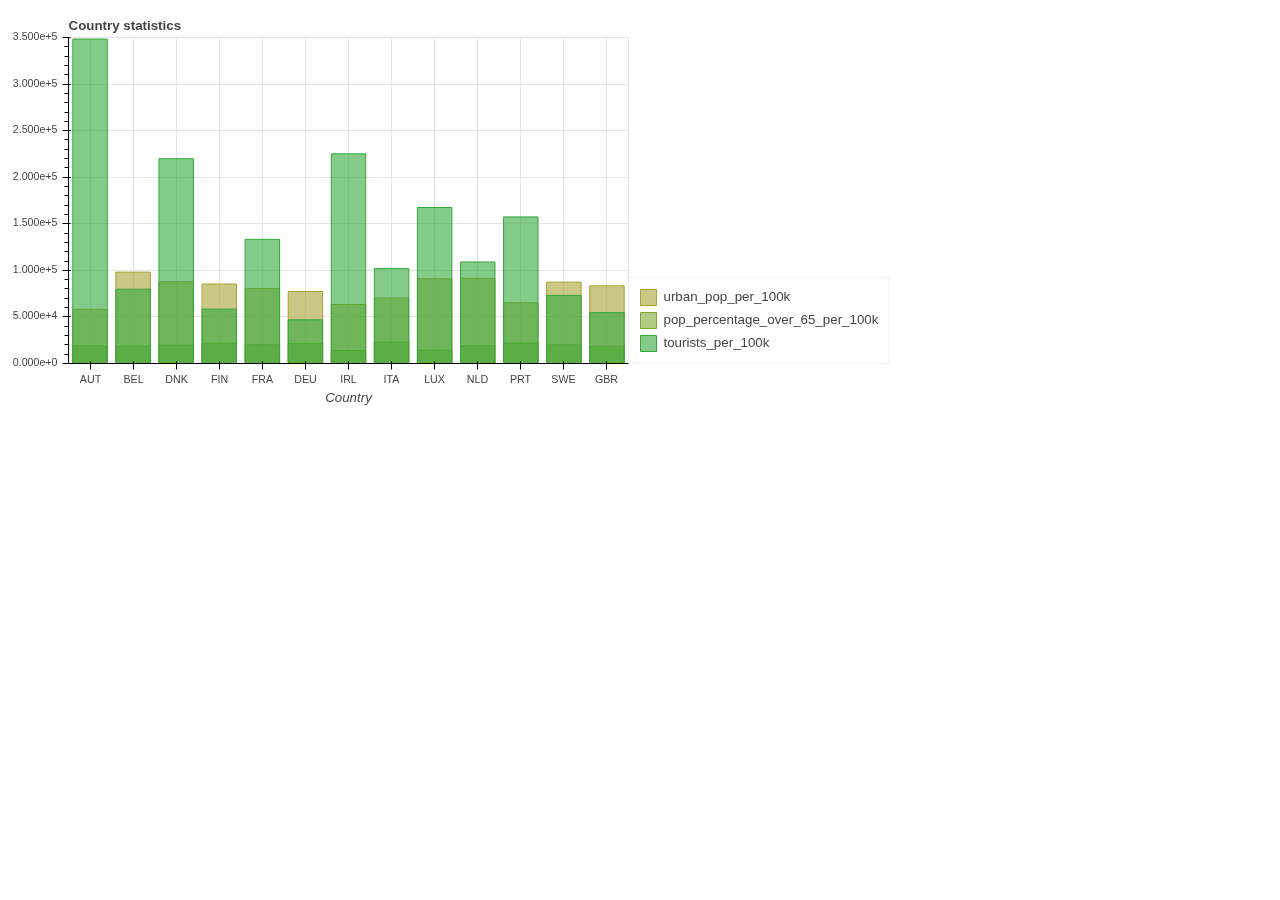
==== commit ec827ef5: "explainer notebook" ====
--- a/Final project/website/folium/bookeh_bar_plot.html
+++ b/Final project/website/folium/bookeh_bar_plot.html
@@ -19,7 +19,7 @@
         <script type="text/javascript">
             /* BEGIN bokeh.min.js */
                 /*!
-                 * Copyright (c) 2012 - 2020, Anaconda, Inc., and Bokeh Contributors
+                 * Copyright (c) 2012 - 2019, Anaconda, Inc., and Bokeh Contributors
                  * All rights reserved.
                  * 
                  * Redistribution and use in source and binary forms, with or without modification,
@@ -90,9 +90,9 @@
                         mod = cache[id];
                         if (!mod) {
                           if (!modules[id]) {
-                            if (externals[id] === false || (externals[id] == true && parent_require)) {
+                            if (parent_require && externals[id]) {
                               try {
-                                mod = {exports: externals[id] ? parent_require(id) : {}};
+                                mod = {exports: parent_require(id)};
                                 cache[id] = cache[name] = mod;
                                 return mod.exports;
                               } catch (e) {}
@@ -144,8 +144,128 @@
                     return main;
                   })
                 ([
-                function _(e,t,_){Object.defineProperty(_,"__esModule",{value:!0}),e(1).__exportStar(e(2),_)},
-                function _(t,n,e){
+                function _(n,o,r){n(1),function(n){for(var o in n)r.hasOwnProperty(o)||(r[o]=n[o])}(n(102))},
+                function _(n,c,f){n(2),n(11),n(14),n(21),n(49),n(52),n(87),n(94),n(100)},
+                function _(e,n,a){e(3)()||Object.defineProperty(Object,"assign",{value:e(4),configurable:!0,enumerable:!1,writable:!0})},
+                function _(r,t,o){t.exports=function(){var r,t=Object.assign;return"function"==typeof t&&(t(r={foo:"raz"},{bar:"dwa"},{trzy:"trzy"}),r.foo+r.bar+r.trzy==="razdwatrzy")}},
+                function _(t,r,n){var o=t(5),c=t(10),a=Math.max;r.exports=function(t,r){var n,f,h,i=a(arguments.length,2);for(t=Object(c(t)),h=function(o){try{t[o]=r[o]}catch(t){n||(n=t)}},f=1;f<i;++f)r=arguments[f],o(r).forEach(h);if(void 0!==n)throw n;return t}},
+                function _(e,t,c){t.exports=e(6)()?Object.keys:e(7)},
+                function _(t,r,e){r.exports=function(){try{return Object.keys("primitive"),!0}catch(t){return!1}}},
+                function _(t,e,n){var c=t(8),r=Object.keys;e.exports=function(t){return r(c(t)?Object(t):t)}},
+                function _(n,r,t){var u=n(9)();r.exports=function(n){return n!==u&&null!==n}},
+                function _(n,o,t){o.exports=function(){}},
+                function _(n,r,e){var o=n(8);r.exports=function(n){if(!o(n))throw new TypeError("Cannot use null or undefined");return n}},
+                function _(e,r,n){e(12)()||Object.defineProperty(Number,"isInteger",{value:e(13),configurable:!0,enumerable:!1,writable:!0})},
+                function _(n,t,e){t.exports=function(){var n=Number.isInteger;return"function"==typeof n&&(!n("23")&&n(34)&&!n(32.34))}},
+                function _(n,t,e){t.exports=function(n){return"number"==typeof n&&n%1==0}},
+                function _(e,r,t){e(15)()||Object.defineProperty(String.prototype,"repeat",{value:e(16),configurable:!0,enumerable:!1,writable:!0})},
+                function _(o,f,t){f.exports=function(){return"function"==typeof"foo".repeat&&"foofoo"==="foo".repeat(2)}},
+                function _(r,n,t){var o=r(10),e=r(17);n.exports=function(r){var n,t=String(o(this));if((r=e(r))<0)throw new RangeError("Count must be >= 0");if(!isFinite(r))throw new RangeError("Count must be < ∞");for(n="";r;)r%2&&(n+=t),r>1&&(t+=t),r>>=1;return n}},
+                function _(t,i,n){var r=t(18),a=Math.abs,o=Math.floor;i.exports=function(t){return isNaN(t)?0:0!==(t=Number(t))&&isFinite(t)?r(t)*o(a(t)):t}},
+                function _(n,t,i){t.exports=n(19)()?Math.sign:n(20)},
+                function _(n,t,o){t.exports=function(){var n=Math.sign;return"function"==typeof n&&(1===n(10)&&-1===n(-20))}},
+                function _(n,r,t){r.exports=function(n){return n=Number(n),isNaN(n)||0===n?n:n>0?1:-1}},
+                function _(e,r,a){e(22)()||Object.defineProperty(Array,"from",{value:e(23),configurable:!0,enumerable:!1,writable:!0})},
+                function _(n,o,r){o.exports=function(){var n,o,r=Array.from;return"function"==typeof r&&(o=r(n=["raz","dwa"]),Boolean(o&&o!==n&&"dwa"===o[1]))}},
+                function _(e,l,r){var n=e(24).iterator,t=e(44),a=e(45),i=e(46),u=e(47),o=e(10),f=e(8),c=e(48),v=Array.isArray,h=Function.prototype.call,y={configurable:!0,enumerable:!0,writable:!0,value:null},s=Object.defineProperty;l.exports=function(e){var l,r,A,g,p,w,b,d,x,j,O=arguments[1],m=arguments[2];if(e=Object(o(e)),f(O)&&u(O),this&&this!==Array&&a(this))l=this;else{if(!O){if(t(e))return 1!==(p=e.length)?Array.apply(null,e):((g=new Array(1))[0]=e[0],g);if(v(e)){for(g=new Array(p=e.length),r=0;r<p;++r)g[r]=e[r];return g}}g=[]}if(!v(e))if(void 0!==(x=e[n])){for(b=u(x).call(e),l&&(g=new l),d=b.next(),r=0;!d.done;)j=O?h.call(O,m,d.value,r):d.value,l?(y.value=j,s(g,r,y)):g[r]=j,d=b.next(),++r;p=r}else if(c(e)){for(p=e.length,l&&(g=new l),r=0,A=0;r<p;++r)j=e[r],r+1<p&&(w=j.charCodeAt(0))>=55296&&w<=56319&&(j+=e[++r]),j=O?h.call(O,m,j,A):j,l?(y.value=j,s(g,A,y)):g[A]=j,++A;p=A}if(void 0===p)for(p=i(e.length),l&&(g=new l(p)),r=0;r<p;++r)j=O?h.call(O,m,e[r],r):e[r],l?(y.value=j,s(g,r,y)):g[r]=j;return l&&(y.value=null,g.length=p),g}},
+                function _(o,n,t){n.exports=o(25)()?o(26).Symbol:o(27)},
+                function _(t,o,r){var e=t(26),n={object:!0,symbol:!0};o.exports=function(){var t,o=e.Symbol;if("function"!=typeof o)return!1;t=o("test symbol");try{String(t)}catch(t){return!1}return!!n[typeof o.iterator]&&(!!n[typeof o.toPrimitive]&&!!n[typeof o.toStringTag])}},
+                function _(t,e,o){e.exports=function(){if(this)return this;Object.defineProperty(Object.prototype,"__global__",{get:function(){return this},configurable:!0});try{return __global__}finally{delete Object.prototype.__global__}}()},
+                function _(t,o,r){var n,e,i,c=t(28),p=t(39),y=t(26).Symbol,s=t(41),u=t(42),f=t(43),_=Object.create,a=Object.defineProperties,S=Object.defineProperty;if("function"==typeof y)try{String(y()),i=!0}catch(t){}else y=null;e=function(t){if(this instanceof e)throw new TypeError("Symbol is not a constructor");return n(t)},o.exports=n=function t(o){var r;if(this instanceof t)throw new TypeError("Symbol is not a constructor");return i?y(o):(r=_(e.prototype),o=void 0===o?"":String(o),a(r,{__description__:c("",o),__name__:c("",s(o))}))},u(n),f(n),a(e.prototype,{constructor:c(n),toString:c("",function(){return this.__name__})}),a(n.prototype,{toString:c(function(){return"Symbol ("+p(this).__description__+")"}),valueOf:c(function(){return p(this)})}),S(n.prototype,n.toPrimitive,c("",function(){var t=p(this);return"symbol"==typeof t?t:t.toString()})),S(n.prototype,n.toStringTag,c("c","Symbol")),S(e.prototype,n.toStringTag,c("c",n.prototype[n.toStringTag])),S(e.prototype,n.toPrimitive,c("c",n.prototype[n.toPrimitive]))},
+                function _(l,e,n){var r=l(29),a=l(30),t=l(34),c=l(35),i=l(36);(e.exports=function(l,e){var n,a,o,u,v;return arguments.length<2||"string"!=typeof l?(u=e,e=l,l=null):u=arguments[2],r(l)?(n=i.call(l,"c"),a=i.call(l,"e"),o=i.call(l,"w")):(n=o=!0,a=!1),v={value:e,configurable:n,enumerable:a,writable:o},u?t(c(u),v):v}).gs=function(l,e,n){var o,u,v,f;return"string"!=typeof l?(v=n,n=e,e=l,l=null):v=arguments[3],r(e)?a(e)?r(n)?a(n)||(v=n,n=void 0):n=void 0:(v=e,e=n=void 0):e=void 0,r(l)?(o=i.call(l,"c"),u=i.call(l,"e")):(o=!0,u=!1),f={get:e,set:n,configurable:o,enumerable:u},v?t(c(v),f):f}},
+                function _(n,t,u){t.exports=function(n){return null!=n}},
+                function _(t,n,o){var r=t(31),s=/^\s*class[\s{\/}]/,c=Function.prototype.toString;n.exports=function(t){return!!r(t)&&!s.test(c.call(t))}},
+                function _(t,n,r){var e=t(32);n.exports=function(t){if("function"!=typeof t)return!1;if(!hasOwnProperty.call(t,"length"))return!1;try{if("number"!=typeof t.length)return!1;if("function"!=typeof t.call)return!1;if("function"!=typeof t.apply)return!1}catch(t){return!1}return!e(t)}},
+                function _(r,t,n){var o=r(33);t.exports=function(r){if(!o(r))return!1;try{return!!r.constructor&&r.constructor.prototype===r}catch(r){return!1}}},
+                function _(n,t,e){var o=n(29),r={object:!0,function:!0,undefined:!0};t.exports=function(n){return!!o(n)&&hasOwnProperty.call(r,typeof n)}},
+                function _(n,s,t){s.exports=n(3)()?Object.assign:n(4)},
+                function _(r,n,t){var c=r(8),o=Array.prototype.forEach,a=Object.create;n.exports=function(r){var n=a(null);return o.call(arguments,function(r){c(r)&&function(r,n){var t;for(t in r)n[t]=r[t]}(Object(r),n)}),n}},
+                function _(t,n,o){n.exports=t(37)()?String.prototype.contains:t(38)},
+                function _(n,o,t){var a="razdwatrzy";o.exports=function(){return"function"==typeof a.contains&&(!0===a.contains("dwa")&&!1===a.contains("foo"))}},
+                function _(t,n,r){var i=String.prototype.indexOf;n.exports=function(t){return i.call(this,t,arguments[1])>-1}},
+                function _(r,n,o){var t=r(40);n.exports=function(r){if(!t(r))throw new TypeError(r+" is not a symbol");return r}},
+                function _(o,t,n){t.exports=function(o){return!!o&&("symbol"==typeof o||!!o.constructor&&("Symbol"===o.constructor.name&&"Symbol"===o[o.constructor.toStringTag]))}},
+                function _(t,e,n){var r=t(28),o=Object.create,c=Object.defineProperty,u=Object.prototype,f=o(null);e.exports=function(t){for(var e,n,o=0;f[t+(o||"")];)++o;return f[t+=o||""]=!0,c(u,e="@@"+t,r.gs(null,function(t){n||(n=!0,c(this,e,r(t)),n=!1)})),e}},
+                function _(e,t,a){var s=e(28),i=e(26).Symbol;t.exports=function(e){return Object.defineProperties(e,{hasInstance:s("",i&&i.hasInstance||e("hasInstance")),isConcatSpreadable:s("",i&&i.isConcatSpreadable||e("isConcatSpreadable")),iterator:s("",i&&i.iterator||e("iterator")),match:s("",i&&i.match||e("match")),replace:s("",i&&i.replace||e("replace")),search:s("",i&&i.search||e("search")),species:s("",i&&i.species||e("species")),split:s("",i&&i.split||e("split")),toPrimitive:s("",i&&i.toPrimitive||e("toPrimitive")),toStringTag:s("",i&&i.toStringTag||e("toStringTag")),unscopables:s("",i&&i.unscopables||e("unscopables"))})}},
+                function _(r,n,e){var t=r(28),i=r(39),o=Object.create(null);n.exports=function(r){return Object.defineProperties(r,{for:t(function(n){return o[n]?o[n]:o[n]=r(String(n))}),keyFor:t(function(r){var n;for(n in i(r),o)if(o[n]===r)return n})})}},
+                function _(t,n,r){var o=Object.prototype.toString,c=o.call(function(){return arguments}());n.exports=function(t){return o.call(t)===c}},
+                function _(t,o,n){var e=Object.prototype.toString,c=RegExp.prototype.test.bind(/^[object [A-Za-z0-9]*Function]$/);o.exports=function(t){return"function"==typeof t&&c(e.call(t))}},
+                function _(n,t,r){var a=n(17),o=Math.max;t.exports=function(n){return o(0,a(n))}},
+                function _(n,o,t){o.exports=function(n){if("function"!=typeof n)throw new TypeError(n+" is not a function");return n}},
+                function _(t,n,o){var e=Object.prototype.toString,r=e.call("");n.exports=function(t){return"string"==typeof t||t&&"object"==typeof t&&(t instanceof String||e.call(t)===r)||!1}},
+                function _(e,a,l){e(50)()||Object.defineProperty(Math,"log10",{value:e(51),configurable:!0,enumerable:!1,writable:!0})},
+                function _(n,t,o){t.exports=function(){var n=Math.log10;return"function"==typeof n&&.3010299956639812===n(2)}},
+                function _(N,a,t){var n=Math.log,r=Math.LOG10E;a.exports=function(N){return isNaN(N)?NaN:(N=Number(N))<0?NaN:0===N?-1/0:1===N?0:N===1/0?1/0:n(N)*r}},
+                function _(e,n,r){e(53)()||Object.defineProperty(e(26),"Set",{value:e(54),configurable:!0,enumerable:!1,writable:!0})},
+                function _(t,e,n){e.exports=function(){var t,e;return"function"==typeof Set&&(t=new Set(["raz","dwa","trzy"]),"[object Set]"===String(t)&&(3===t.size&&("function"==typeof t.add&&("function"==typeof t.clear&&("function"==typeof t.delete&&("function"==typeof t.entries&&("function"==typeof t.forEach&&("function"==typeof t.has&&("function"==typeof t.keys&&("function"==typeof t.values&&(!1===(e=t.values().next()).done&&"raz"===e.value)))))))))))}},
+                function _(t,e,n){var r,i,s,o=t(55),a=t(56),_=t(60),c=t(47),u=t(28),h=t(65),l=t(24),f=t(66),p=t(68),y=t(85),v=t(86),d=Function.prototype.call,D=Object.defineProperty,g=Object.getPrototypeOf;v&&(s=Set),e.exports=r=function(){var t,e=arguments[0];if(!(this instanceof r))throw new TypeError("Constructor requires 'new'");return t=v&&_?_(new s,g(this)):this,null!=e&&f(e),D(t,"__setData__",u("c",[])),e?(p(e,function(t){-1===a.call(this,t)&&this.push(t)},t.__setData__),t):t},v&&(_&&_(r,s),r.prototype=Object.create(s.prototype,{constructor:u(r)})),h(Object.defineProperties(r.prototype,{add:u(function(t){return this.has(t)?this:(this.emit("_add",this.__setData__.push(t)-1,t),this)}),clear:u(function(){this.__setData__.length&&(o.call(this.__setData__),this.emit("_clear"))}),delete:u(function(t){var e=a.call(this.__setData__,t);return-1!==e&&(this.__setData__.splice(e,1),this.emit("_delete",e,t),!0)}),entries:u(function(){return new y(this,"key+value")}),forEach:u(function(t){var e,n,r,i=arguments[1];for(c(t),n=(e=this.values())._next();void 0!==n;)r=e._resolve(n),d.call(t,i,r,r,this),n=e._next()}),has:u(function(t){return-1!==a.call(this.__setData__,t)}),keys:u(i=function(){return this.values()}),size:u.gs(function(){return this.__setData__.length}),values:u(function(){return new y(this)}),toString:u(function(){return"[object Set]"})})),D(r.prototype,l.iterator,u(i)),D(r.prototype,l.toStringTag,u("c","Set"))},
+                function _(t,n,i){var r=t(10);n.exports=function(){return r(this).length=0,this}},
+                function _(t,r,e){var i=t(57),n=t(46),o=t(10),a=Array.prototype.indexOf,h=Object.prototype.hasOwnProperty,s=Math.abs,p=Math.floor;r.exports=function(t){var r,e,f,l;if(!i(t))return a.apply(this,arguments);for(e=n(o(this).length),f=arguments[1],r=f=isNaN(f)?0:f>=0?p(f):n(this.length)-p(s(f));r<e;++r)if(h.call(this,r)&&(l=this[r],i(l)))return r;return-1}},
+                function _(N,e,i){e.exports=N(58)()?Number.isNaN:N(59)},
+                function _(n,t,o){t.exports=function(){var n=Number.isNaN;return"function"==typeof n&&(!n({})&&n(NaN)&&!n(34))}},
+                function _(n,t,o){t.exports=function(n){return n!=n}},
+                function _(t,e,o){e.exports=t(61)()?Object.setPrototypeOf:t(62)},
+                function _(t,e,o){var n=Object.create,r=Object.getPrototypeOf,c={};e.exports=function(){var t=Object.setPrototypeOf,e=arguments[0]||n;return"function"==typeof t&&r(t(e(null),c))===c}},
+                function _(e,t,l){var r,o,n,_,u=e(63),c=e(10),i=Object.prototype.isPrototypeOf,p=Object.defineProperty,f={configurable:!0,enumerable:!1,writable:!0,value:void 0};r=function(e,t){if(c(e),null===t||u(t))return e;throw new TypeError("Prototype must be null or an object")},t.exports=(o=function(){var e,t=Object.create(null),l={},r=Object.getOwnPropertyDescriptor(Object.prototype,"__proto__");if(r){try{(e=r.set).call(t,l)}catch(e){}if(Object.getPrototypeOf(t)===l)return{set:e,level:2}}return t.__proto__=l,Object.getPrototypeOf(t)===l?{level:2}:((t={}).__proto__=l,Object.getPrototypeOf(t)===l&&{level:1})}())?(2===o.level?o.set?(_=o.set,n=function(e,t){return _.call(r(e,t),t),e}):n=function(e,t){return r(e,t).__proto__=t,e}:n=function e(t,l){var o;return r(t,l),(o=i.call(e.nullPolyfill,t))&&delete e.nullPolyfill.__proto__,null===l&&(l=e.nullPolyfill),t.__proto__=l,o&&p(e.nullPolyfill,"__proto__",f),t},Object.defineProperty(n,"level",{configurable:!1,enumerable:!1,writable:!1,value:o.level})):null,e(64)},
+                function _(n,t,o){var c=n(8),e={function:!0,object:!0};t.exports=function(n){return c(n)&&e[typeof n]||!1}},
+                function _(e,r,l){var t,n,o,a,i=Object.create;e(61)()||(t=e(62)),r.exports=t?1!==t.level?i:(n={},o={},a={configurable:!1,enumerable:!1,writable:!0,value:void 0},Object.getOwnPropertyNames(Object.prototype).forEach(function(e){o[e]="__proto__"!==e?a:{configurable:!0,enumerable:!1,writable:!0,value:void 0}}),Object.defineProperties(n,o),Object.defineProperty(t,"nullPolyfill",{configurable:!1,enumerable:!1,writable:!1,value:n}),function(e,r){return i(null===e?n:e,r)}):i},
+                function _(e,t,n){var i,l,r,c,_,o,s,a=e(28),h=e(47),f=Function.prototype.apply,u=Function.prototype.call,p=Object.create,b=Object.defineProperty,y=Object.defineProperties,O=Object.prototype.hasOwnProperty,j={configurable:!0,enumerable:!1,writable:!0};l=function(e,t){var n,l;return h(t),l=this,i.call(this,e,n=function(){r.call(l,e,n),f.call(t,this,arguments)}),n.__eeOnceListener__=t,this},_={on:i=function(e,t){var n;return h(t),O.call(this,"__ee__")?n=this.__ee__:(n=j.value=p(null),b(this,"__ee__",j),j.value=null),n[e]?"object"==typeof n[e]?n[e].push(t):n[e]=[n[e],t]:n[e]=t,this},once:l,off:r=function(e,t){var n,i,l,r;if(h(t),!O.call(this,"__ee__"))return this;if(!(n=this.__ee__)[e])return this;if("object"==typeof(i=n[e]))for(r=0;l=i[r];++r)l!==t&&l.__eeOnceListener__!==t||(2===i.length?n[e]=i[r?0:1]:i.splice(r,1));else i!==t&&i.__eeOnceListener__!==t||delete n[e];return this},emit:c=function(e){var t,n,i,l,r;if(O.call(this,"__ee__")&&(l=this.__ee__[e]))if("object"==typeof l){for(n=arguments.length,r=new Array(n-1),t=1;t<n;++t)r[t-1]=arguments[t];for(l=l.slice(),t=0;i=l[t];++t)f.call(i,this,r)}else switch(arguments.length){case 1:u.call(l,this);break;case 2:u.call(l,this,arguments[1]);break;case 3:u.call(l,this,arguments[1],arguments[2]);break;default:for(n=arguments.length,r=new Array(n-1),t=1;t<n;++t)r[t-1]=arguments[t];f.call(l,this,r)}}},o={on:a(i),once:a(l),off:a(r),emit:a(c)},s=y({},o),t.exports=n=function(e){return null==e?p(s):y(Object(e),o)},n.methods=_},
+                function _(r,n,t){var e=r(67);n.exports=function(r){if(!e(r))throw new TypeError(r+" is not iterable");return r}},
+                function _(r,t,n){var o=r(44),i=r(8),a=r(48),e=r(24).iterator,f=Array.isArray;t.exports=function(r){return!!i(r)&&(!!f(r)||(!!a(r)||(!!o(r)||"function"==typeof r[e])))}},
+                function _(r,n,t){var a=r(44),e=r(47),o=r(48),l=r(69),c=Array.isArray,i=Function.prototype.call,f=Array.prototype.some;n.exports=function(r,n){var t,u,s,y,p,A,g,v,x=arguments[2];if(c(r)||a(r)?t="array":o(r)?t="string":r=l(r),e(n),s=function(){y=!0},"array"!==t)if("string"!==t)for(u=r.next();!u.done;){if(i.call(n,x,u.value,s),y)return;u=r.next()}else for(A=r.length,p=0;p<A&&(g=r[p],p+1<A&&(v=g.charCodeAt(0))>=55296&&v<=56319&&(g+=r[++p]),i.call(n,x,g,s),!y);++p);else f.call(r,function(r){return i.call(n,x,r,s),y})}},
+                function _(n,t,e){var o=n(44),r=n(48),f=n(70),i=n(84),u=n(66),c=n(24).iterator;t.exports=function(n){return"function"==typeof u(n)[c]?n[c]():o(n)?new f(n):r(n)?new i(n):new f(n)}},
+                function _(t,e,r){var o,_=t(60),i=t(36),n=t(28),l=t(24),a=t(71),s=Object.defineProperty;o=e.exports=function(t,e){if(!(this instanceof o))throw new TypeError("Constructor requires 'new'");a.call(this,t),e=e?i.call(e,"key+value")?"key+value":i.call(e,"key")?"key":"value":"value",s(this,"__kind__",n("",e))},_&&_(o,a),delete o.prototype.constructor,o.prototype=Object.create(a.prototype,{_resolve:n(function(t){return"value"===this.__kind__?this.__list__[t]:"key+value"===this.__kind__?[t,this.__list__[t]]:t})}),s(o.prototype,l.toStringTag,n("c","Array Iterator"))},
+                function _(_,t,e){var n,i=_(55),o=_(34),s=_(47),r=_(10),h=_(28),d=_(72),c=_(24),u=Object.defineProperty,l=Object.defineProperties;t.exports=n=function(_,t){if(!(this instanceof n))throw new TypeError("Constructor requires 'new'");l(this,{__list__:h("w",r(_)),__context__:h("w",t),__nextIndex__:h("w",0)}),t&&(s(t.on),t.on("_add",this._onAdd),t.on("_delete",this._onDelete),t.on("_clear",this._onClear))},delete n.prototype.constructor,l(n.prototype,o({_next:h(function(){var _;if(this.__list__)return this.__redo__&&void 0!==(_=this.__redo__.shift())?_:this.__nextIndex__<this.__list__.length?this.__nextIndex__++:void this._unBind()}),next:h(function(){return this._createResult(this._next())}),_createResult:h(function(_){return void 0===_?{done:!0,value:void 0}:{done:!1,value:this._resolve(_)}}),_resolve:h(function(_){return this.__list__[_]}),_unBind:h(function(){this.__list__=null,delete this.__redo__,this.__context__&&(this.__context__.off("_add",this._onAdd),this.__context__.off("_delete",this._onDelete),this.__context__.off("_clear",this._onClear),this.__context__=null)}),toString:h(function(){return"[object "+(this[c.toStringTag]||"Object")+"]"})},d({_onAdd:h(function(_){_>=this.__nextIndex__||(++this.__nextIndex__,this.__redo__?(this.__redo__.forEach(function(t,e){t>=_&&(this.__redo__[e]=++t)},this),this.__redo__.push(_)):u(this,"__redo__",h("c",[_])))}),_onDelete:h(function(_){var t;_>=this.__nextIndex__||(--this.__nextIndex__,this.__redo__&&(-1!==(t=this.__redo__.indexOf(_))&&this.__redo__.splice(t,1),this.__redo__.forEach(function(t,e){t>_&&(this.__redo__[e]=--t)},this)))}),_onClear:h(function(){this.__redo__&&i.call(this.__redo__),this.__nextIndex__=0})}))),u(n.prototype,c.iterator,h(function(){return this}))},
+                function _(e,t,n){var r,o=e(29),i=e(73),l=e(78),u=e(79),s=e(35),v=e(81),a=Function.prototype.bind,c=Object.defineProperty,f=Object.prototype.hasOwnProperty;r=function(e,t,n){var r,o=i(t)&&l(t.value);return delete(r=u(t)).writable,delete r.value,r.get=function(){return!n.overwriteDefinition&&f.call(this,e)?o:(t.value=a.call(o,n.resolveContext?n.resolveContext(this):this),c(this,e,t),this[e])},r},t.exports=function(e){var t=s(arguments[1]);return o(t.resolveContext)&&l(t.resolveContext),v(e,function(e,n){return r(n,e,t)})}},
+                function _(n,t,o){var r=n(74),u=n(29);t.exports=function(n){return u(n)?n:r(n,"Cannot use %v",arguments[1])}},
+                function _(r,e,n){var t=r(29),i=r(33),o=r(75),f=r(76),u=function(r,e){return r.replace("%v",f(e))};e.exports=function(r,e,n){if(!i(n))throw new TypeError(u(e,r));if(!t(r)){if("default"in n)return n.default;if(n.isOptional)return null}var f=o(n.errorMessage);throw t(f)||(f=e),new TypeError(u(f,r))}},
+                function _(t,n,r){var u=t(29),e=t(33),i=Object.prototype.toString;n.exports=function(t){if(!u(t))return null;if(e(t)){var n=t.toString;if("function"!=typeof n)return null;if(n===i)return null}try{return""+t}catch(t){return null}}},
+                function _(r,e,n){var t=r(77),u=/[\n\r\u2028\u2029]/g;e.exports=function(r){var e=t(r);return null===e?"<Non-coercible to string value>":(e.length>100&&(e=e.slice(0,99)+"…"),e=e.replace(u,function(r){switch(r){case"\n":return"\\n";case"\r":return"\\r";case"\u2028":return"\\u2028";case"\u2029":return"\\u2029";default:throw new Error("Unexpected character")}}))}},
+                function _(t,r,n){r.exports=function(t){try{return t.toString()}catch(r){try{return String(t)}catch(t){return null}}}},
+                function _(n,t,i){var o=n(74),r=n(30);t.exports=function(n){return r(n)?n:o(n,"%v is not a plain function",arguments[1])}},
+                function _(n,r,t){var e=n(80),u=n(34),c=n(10);r.exports=function(n){var r=Object(c(n)),t=arguments[1],i=Object(arguments[2]);if(r!==n&&!t)return r;var f={};return t?e(t,function(r){(i.ensure||r in n)&&(f[r]=n[r])}):u(f,n),f}},
+                function _(r,o,f){o.exports=r(22)()?Array.from:r(23)},
+                function _(n,t,o){var c=n(47),r=n(82),u=Function.prototype.call;t.exports=function(n,t){var o={},a=arguments[2];return c(t),r(n,function(n,c,r,i){o[c]=u.call(t,a,n,c,r,i)}),o}},
+                function _(o,c,f){c.exports=o(83)("forEach")},
+                function _(t,n,o){var c=t(47),e=t(10),r=Function.prototype.bind,u=Function.prototype.call,l=Object.keys,p=Object.prototype.propertyIsEnumerable;n.exports=function(t,n){return function(o,i){var a,f=arguments[2],y=arguments[3];return o=Object(e(o)),c(i),a=l(o),y&&a.sort("function"==typeof y?r.call(y,o):void 0),"function"!=typeof t&&(t=a[t]),u.call(t,a,function(t,c){return p.call(o,t)?u.call(i,f,o[t],t,o,c):n})}}},
+                function _(t,_,e){var n,r=t(60),i=t(28),o=t(24),s=t(71),h=Object.defineProperty;n=_.exports=function(t){if(!(this instanceof n))throw new TypeError("Constructor requires 'new'");t=String(t),s.call(this,t),h(this,"__length__",i("",t.length))},r&&r(n,s),delete n.prototype.constructor,n.prototype=Object.create(s.prototype,{_next:i(function(){if(this.__list__)return this.__nextIndex__<this.__length__?this.__nextIndex__++:void this._unBind()}),_resolve:i(function(t){var _,e=this.__list__[t];return this.__nextIndex__===this.__length__?e:(_=e.charCodeAt(0))>=55296&&_<=56319?e+this.__list__[this.__nextIndex__++]:e})}),h(n.prototype,o.toStringTag,i("c","String Iterator"))},
+                function _(t,e,_){var r,i=t(60),o=t(36),n=t(28),s=t(71),a=t(24).toStringTag,c=Object.defineProperty;r=e.exports=function(t,e){if(!(this instanceof r))return new r(t,e);s.call(this,t.__setData__,t),e=e&&o.call(e,"key+value")?"key+value":"value",c(this,"__kind__",n("",e))},i&&i(r,s),r.prototype=Object.create(s.prototype,{constructor:n(r),_resolve:n(function(t){return"value"===this.__kind__?this.__list__[t]:[this.__list__[t],this.__list__[t]]}),toString:n(function(){return"[object Set Iterator]"})}),c(r.prototype,a,n("c","Set Iterator"))},
+                function _(t,e,o){e.exports="undefined"!=typeof Set&&"[object Set]"===Object.prototype.toString.call(Set.prototype)},
+                function _(e,a,n){e(88)()||Object.defineProperty(e(26),"Map",{value:e(89),configurable:!0,enumerable:!1,writable:!0})},
+                function _(t,e,n){e.exports=function(){var t,e;if("function"!=typeof Map)return!1;try{t=new Map([["raz","one"],["dwa","two"],["trzy","three"]])}catch(t){return!1}return"[object Map]"===String(t)&&(3===t.size&&("function"==typeof t.clear&&("function"==typeof t.delete&&("function"==typeof t.entries&&("function"==typeof t.forEach&&("function"==typeof t.get&&("function"==typeof t.has&&("function"==typeof t.keys&&("function"==typeof t.set&&("function"==typeof t.values&&(!1===(e=t.entries().next()).done&&(!!e.value&&("raz"===e.value[0]&&"one"===e.value[1])))))))))))))}},
+                function _(t,e,a){var _,n=t(55),i=t(56),r=t(60),s=t(47),o=t(10),p=t(28),c=t(65),u=t(24),l=t(66),h=t(68),f=t(90),y=t(93),m=Function.prototype.call,D=Object.defineProperties,v=Object.getPrototypeOf;e.exports=_=function(){var t,e,a,n=arguments[0];if(!(this instanceof _))throw new TypeError("Constructor requires 'new'");return a=y&&r&&Map!==_?r(new Map,v(this)):this,null!=n&&l(n),D(a,{__mapKeysData__:p("c",t=[]),__mapValuesData__:p("c",e=[])}),n?(h(n,function(a){var _=o(a)[0];a=a[1],-1===i.call(t,_)&&(t.push(_),e.push(a))},a),a):a},y&&(r&&r(_,Map),_.prototype=Object.create(Map.prototype,{constructor:p(_)})),c(D(_.prototype,{clear:p(function(){this.__mapKeysData__.length&&(n.call(this.__mapKeysData__),n.call(this.__mapValuesData__),this.emit("_clear"))}),delete:p(function(t){var e=i.call(this.__mapKeysData__,t);return-1!==e&&(this.__mapKeysData__.splice(e,1),this.__mapValuesData__.splice(e,1),this.emit("_delete",e,t),!0)}),entries:p(function(){return new f(this,"key+value")}),forEach:p(function(t){var e,a,_=arguments[1];for(s(t),a=(e=this.entries())._next();void 0!==a;)m.call(t,_,this.__mapValuesData__[a],this.__mapKeysData__[a],this),a=e._next()}),get:p(function(t){var e=i.call(this.__mapKeysData__,t);if(-1!==e)return this.__mapValuesData__[e]}),has:p(function(t){return-1!==i.call(this.__mapKeysData__,t)}),keys:p(function(){return new f(this,"key")}),set:p(function(t,e){var a,_=i.call(this.__mapKeysData__,t);return-1===_&&(_=this.__mapKeysData__.push(t)-1,a=!0),this.__mapValuesData__[_]=e,a&&this.emit("_add",_,t),this}),size:p.gs(function(){return this.__mapKeysData__.length}),values:p(function(){return new f(this,"value")}),toString:p(function(){return"[object Map]"})})),Object.defineProperty(_.prototype,u.iterator,p(function(){return this.entries()})),Object.defineProperty(_.prototype,u.toStringTag,p("c","Map"))},
+                function _(t,_,e){var i,n=t(60),r=t(28),o=t(71),s=t(24).toStringTag,a=t(91),u=Object.defineProperties,c=o.prototype._unBind;i=_.exports=function(t,_){if(!(this instanceof i))return new i(t,_);o.call(this,t.__mapKeysData__,t),_&&a[_]||(_="key+value"),u(this,{__kind__:r("",_),__values__:r("w",t.__mapValuesData__)})},n&&n(i,o),i.prototype=Object.create(o.prototype,{constructor:r(i),_resolve:r(function(t){return"value"===this.__kind__?this.__values__[t]:"key"===this.__kind__?this.__list__[t]:[this.__list__[t],this.__values__[t]]}),_unBind:r(function(){this.__values__=null,c.call(this)}),toString:r(function(){return"[object Map Iterator]"})}),Object.defineProperty(i.prototype,s,r("c","Map Iterator"))},
+                function _(e,u,a){u.exports=e(92)("key","value","key+value")},
+                function _(r,t,n){var c=Array.prototype.forEach,o=Object.create;t.exports=function(r){var t=o(null);return c.call(arguments,function(r){t[r]=!0}),t}},
+                function _(t,e,o){e.exports="undefined"!=typeof Map&&"[object Map]"===Object.prototype.toString.call(new Map)},
+                function _(e,a,n){e(95)()||Object.defineProperty(e(26),"WeakMap",{value:e(96),configurable:!0,enumerable:!1,writable:!0})},
+                function _(t,e,n){e.exports=function(){var t,e;if("function"!=typeof WeakMap)return!1;try{t=new WeakMap([[e={},"one"],[{},"two"],[{},"three"]])}catch(t){return!1}return"[object WeakMap]"===String(t)&&("function"==typeof t.set&&(t.set({},1)===t&&("function"==typeof t.delete&&("function"==typeof t.has&&"one"===t.get(e)))))}},
+                function _(t,e,a){var r,n=t(8),o=t(60),p=t(97),_=t(10),i=t(98),c=t(28),s=t(69),u=t(68),f=t(24).toStringTag,k=t(99),M=Array.isArray,h=Object.defineProperty,w=Object.prototype.hasOwnProperty,y=Object.getPrototypeOf;e.exports=r=function(){var t,e=arguments[0];if(!(this instanceof r))throw new TypeError("Constructor requires 'new'");return t=k&&o&&WeakMap!==r?o(new WeakMap,y(this)):this,n(e)&&(M(e)||(e=s(e))),h(t,"__weakMapData__",c("c","$weakMap$"+i())),e?(u(e,function(e){_(e),t.set(e[0],e[1])}),t):t},k&&(o&&o(r,WeakMap),r.prototype=Object.create(WeakMap.prototype,{constructor:c(r)})),Object.defineProperties(r.prototype,{delete:c(function(t){return!!w.call(p(t),this.__weakMapData__)&&(delete t[this.__weakMapData__],!0)}),get:c(function(t){if(w.call(p(t),this.__weakMapData__))return t[this.__weakMapData__]}),has:c(function(t){return w.call(p(t),this.__weakMapData__)}),set:c(function(t,e){return h(p(t),this.__weakMapData__,c("c",e)),this}),toString:c(function(){return"[object WeakMap]"})}),h(r.prototype,f,c("c","WeakMap"))},
+                function _(n,r,t){var o=n(63);r.exports=function(n){if(!o(n))throw new TypeError(n+" is not an Object");return n}},
+                function _(t,n,r){var e=Object.create(null),o=Math.random;n.exports=function(){var t;do{t=o().toString(36).slice(2)}while(e[t]);return t}},
+                function _(t,e,o){e.exports="function"==typeof WeakMap&&"[object WeakMap]"===Object.prototype.toString.call(new WeakMap)},
+                function _(l,o,f){o.exports=l(101).polyfill()},
+                function _(t,e,r){
+                /*!
+                     * @overview es6-promise - a tiny implementation of Promises/A+.
+                     * @copyright Copyright (c) 2014 Yehuda Katz, Tom Dale, Stefan Penner and contributors (Conversion to ES6 API by Jake Archibald)
+                     * @license   Licensed under MIT license
+                     *            See https://raw.githubusercontent.com/stefanpenner/es6-promise/master/LICENSE
+                     * @version   v4.2.6+9869a4bc
+                     */
+                !function(t,n){"object"==typeof r&&void 0!==e?e.exports=n():"function"==typeof define&&define.amd?define(n):t.ES6Promise=n()}(this,function(){"use strict";function e(t){return"function"==typeof t}var r=Array.isArray?Array.isArray:function(t){return"[object Array]"===Object.prototype.toString.call(t)},n=0,o=void 0,i=void 0,s=function(t,e){v[n]=t,v[n+1]=e,2===(n+=2)&&(i?i(p):b())};var u="undefined"!=typeof window?window:void 0,c=u||{},a=c.MutationObserver||c.WebKitMutationObserver,f="undefined"==typeof self&&"undefined"!=typeof process&&"[object process]"==={}.toString.call(process),l="undefined"!=typeof Uint8ClampedArray&&"undefined"!=typeof importScripts&&"undefined"!=typeof MessageChannel;function h(){var t=setTimeout;return function(){return t(p,1)}}var v=new Array(1e3);function p(){for(var t=0;t<n;t+=2){(0,v[t])(v[t+1]),v[t]=void 0,v[t+1]=void 0}n=0}var _,d,y,m,b=void 0;function w(t,e){var r=this,n=new this.constructor(j);void 0===n[A]&&L(n);var o=r._state;if(o){var i=arguments[o-1];s(function(){return D(o,n,i,r._result)})}else k(r,n,t,e);return n}function g(t){if(t&&"object"==typeof t&&t.constructor===this)return t;var e=new this(j);return O(e,t),e}f?b=function(){return process.nextTick(p)}:a?(d=0,y=new a(p),m=document.createTextNode(""),y.observe(m,{characterData:!0}),b=function(){m.data=d=++d%2}):l?((_=new MessageChannel).port1.onmessage=p,b=function(){return _.port2.postMessage(0)}):b=void 0===u&&"function"==typeof t?function(){try{var t=Function("return this")().require("vertx");return void 0!==(o=t.runOnLoop||t.runOnContext)?function(){o(p)}:h()}catch(t){return h()}}():h();var A=Math.random().toString(36).substring(2);function j(){}var S=void 0,E=1,T=2,M={error:null};function P(t){try{return t.then}catch(t){return M.error=t,M}}function C(t,r,n){r.constructor===t.constructor&&n===w&&r.constructor.resolve===g?function(t,e){e._state===E?F(t,e._result):e._state===T?Y(t,e._result):k(e,void 0,function(e){return O(t,e)},function(e){return Y(t,e)})}(t,r):n===M?(Y(t,M.error),M.error=null):void 0===n?F(t,r):e(n)?function(t,e,r){s(function(t){var n=!1,o=function(t,e,r,n){try{t.call(e,r,n)}catch(t){return t}}(r,e,function(r){n||(n=!0,e!==r?O(t,r):F(t,r))},function(e){n||(n=!0,Y(t,e))},t._label);!n&&o&&(n=!0,Y(t,o))},t)}(t,r,n):F(t,r)}function O(t,e){var r,n;t===e?Y(t,new TypeError("You cannot resolve a promise with itself")):(n=typeof(r=e),null===r||"object"!==n&&"function"!==n?F(t,e):C(t,e,P(e)))}function x(t){t._onerror&&t._onerror(t._result),q(t)}function F(t,e){t._state===S&&(t._result=e,t._state=E,0!==t._subscribers.length&&s(q,t))}function Y(t,e){t._state===S&&(t._state=T,t._result=e,s(x,t))}function k(t,e,r,n){var o=t._subscribers,i=o.length;t._onerror=null,o[i]=e,o[i+E]=r,o[i+T]=n,0===i&&t._state&&s(q,t)}function q(t){var e=t._subscribers,r=t._state;if(0!==e.length){for(var n=void 0,o=void 0,i=t._result,s=0;s<e.length;s+=3)n=e[s],o=e[s+r],n?D(r,n,o,i):o(i);t._subscribers.length=0}}function D(t,r,n,o){var i=e(n),s=void 0,u=void 0,c=void 0,a=void 0;if(i){if((s=function(t,e){try{return t(e)}catch(t){return M.error=t,M}}(n,o))===M?(a=!0,u=s.error,s.error=null):c=!0,r===s)return void Y(r,new TypeError("A promises callback cannot return that same promise."))}else s=o,c=!0;r._state!==S||(i&&c?O(r,s):a?Y(r,u):t===E?F(r,s):t===T&&Y(r,s))}var K=0;function L(t){t[A]=K++,t._state=void 0,t._result=void 0,t._subscribers=[]}var N=function(){function t(t,e){this._instanceConstructor=t,this.promise=new t(j),this.promise[A]||L(this.promise),r(e)?(this.length=e.length,this._remaining=e.length,this._result=new Array(this.length),0===this.length?F(this.promise,this._result):(this.length=this.length||0,this._enumerate(e),0===this._remaining&&F(this.promise,this._result))):Y(this.promise,new Error("Array Methods must be provided an Array"))}return t.prototype._enumerate=function(t){for(var e=0;this._state===S&&e<t.length;e++)this._eachEntry(t[e],e)},t.prototype._eachEntry=function(t,e){var r=this._instanceConstructor,n=r.resolve;if(n===g){var o=P(t);if(o===w&&t._state!==S)this._settledAt(t._state,e,t._result);else if("function"!=typeof o)this._remaining--,this._result[e]=t;else if(r===U){var i=new r(j);C(i,t,o),this._willSettleAt(i,e)}else this._willSettleAt(new r(function(e){return e(t)}),e)}else this._willSettleAt(n(t),e)},t.prototype._settledAt=function(t,e,r){var n=this.promise;n._state===S&&(this._remaining--,t===T?Y(n,r):this._result[e]=r),0===this._remaining&&F(n,this._result)},t.prototype._willSettleAt=function(t,e){var r=this;k(t,void 0,function(t){return r._settledAt(E,e,t)},function(t){return r._settledAt(T,e,t)})},t}();var U=function(){function t(e){this[A]=K++,this._result=this._state=void 0,this._subscribers=[],j!==e&&("function"!=typeof e&&function(){throw new TypeError("You must pass a resolver function as the first argument to the promise constructor")}(),this instanceof t?function(t,e){try{e(function(e){O(t,e)},function(e){Y(t,e)})}catch(e){Y(t,e)}}(this,e):function(){throw new TypeError("Failed to construct 'Promise': Please use the 'new' operator, this object constructor cannot be called as a function.")}())}return t.prototype.catch=function(t){return this.then(null,t)},t.prototype.finally=function(t){var r=this.constructor;return e(t)?this.then(function(e){return r.resolve(t()).then(function(){return e})},function(e){return r.resolve(t()).then(function(){throw e})}):this.then(t,t)},t}();return U.prototype.then=w,U.all=function(t){return new N(this,t).promise},U.race=function(t){var e=this;return r(t)?new e(function(r,n){for(var o=t.length,i=0;i<o;i++)e.resolve(t[i]).then(r,n)}):new e(function(t,e){return e(new TypeError("You must pass an array to race."))})},U.resolve=g,U.reject=function(t){var e=new this(j);return Y(e,t),e},U._setScheduler=function(t){i=t},U._setAsap=function(t){s=t},U._asap=s,U.polyfill=function(){var t=void 0;if("undefined"!=typeof global)t=global;else if("undefined"!=typeof self)t=self;else try{t=Function("return this")()}catch(t){throw new Error("polyfill failed because global object is unavailable in this environment")}var e=t.Promise;if(e){var r=null;try{r=Object.prototype.toString.call(e.resolve())}catch(t){}if("[object Promise]"===r&&!e.cast)return}t.Promise=U},U.Promise=U,U})},
+                function _(n,o,r){!function(n){for(var o in n)r.hasOwnProperty(o)||(r[o]=n[o])}(n(103))},
+                function _(e,r,s){var o=e(104);s.version=o.version;var v=e(105);s.embed=v;var l=e(105);s.index=l.index;var a=e(450);s.protocol=a;var t=e(451);s._testing=t;var n=e(167);s.logger=n.logger,s.set_log_level=n.set_log_level;var g=e(128);s.settings=g.settings;var i=e(108);s.Models=i.Models;var d=e(106);s.documents=d.documents;var _=e(452);s.safely=_.safely},
+                function _(n,i,o){o.version="1.4.0"},
+                function _(e,o,n){var r=e(106),d=e(167),t=e(119),s=e(127),i=e(109),_=e(441),u=e(443),l=e(442),a=e(441);n.add_document_standalone=a.add_document_standalone,n.index=a.index;var c=e(443);n.add_document_from_session=c.add_document_from_session;var m=e(448);n.embed_items_notebook=m.embed_items_notebook,n.kernels=m.kernels;var f=e(442);function v(e,o,n,t){i.isString(e)&&(e=JSON.parse(s.unescape(e)));var a={};for(var c in e){var m=e[c];a[c]=r.Document.from_json(m)}for(var f=0,v=o;f<v.length;f++){var g=v[f],O=l._resolve_element(g),b=l._resolve_root_elements(g);if(null!=g.docid)_.add_document_standalone(a[g.docid],O,b,g.use_for_title);else{if(null==g.sessionid)throw new Error("Error rendering Bokeh items: either 'docid' or 'sessionid' was expected.");var h=u._get_ws_url(n,t);d.logger.debug("embed: computed ws url: "+h),u.add_document_from_session(h,g.sessionid,O,b,g.use_for_title).then(function(){console.log("Bokeh items were rendered successfully")},function(e){console.log("Error rendering Bokeh items:",e)})}}}n.BOKEH_ROOT=f.BOKEH_ROOT,n.embed_item=function(e,o){var n,r={},d=s.uuid4();r[d]=e.doc,null==o&&(o=e.target_id);var i=document.getElementById(o);null!=i&&i.classList.add(l.BOKEH_ROOT);var _={roots:((n={})[e.root_id]=o,n),docid:d};t.defer(function(){return v(r,[_])})},n.embed_items=function(e,o,n,r){t.defer(function(){return v(e,o,n,r)})}},
+                function _(n,o,r){function f(n){for(var o in n)r.hasOwnProperty(o)||(r[o]=n[o])}f(n(107)),f(n(199))},
+                function _(e,t,n){var o=e(108),r=e(104),i=e(167),s=e(376),a=e(115),_=e(116),l=e(126),c=e(196),u=e(117),d=e(110),h=e(125),f=e(118),v=e(109),m=e(339),p=e(170),g=e(166),y=e(199),w=function(){function e(e){this.document=e,this.session=null,this.subscribed_models=new u.Set}return e.prototype.send_event=function(e){null!=this.session&&this.session.send_event(e)},e.prototype.trigger=function(e){for(var t=0,n=this.subscribed_models.values;t<n.length;t++){var o=n[t];if(null==e.origin||e.origin.id===o){var r=this.document._all_models[o];null!=r&&r instanceof g.Model&&r._process_event(e)}}},e}();n.EventManager=w,w.__name__="EventManager",n.documents=[],n.DEFAULT_TITLE="Bokeh Application";var b=function(){function e(){n.documents.push(this),this._init_timestamp=Date.now(),this._title=n.DEFAULT_TITLE,this._roots=[],this._all_models={},this._all_models_by_name=new u.MultiDict,this._all_models_freeze_count=0,this._callbacks=[],this.event_manager=new w(this),this.idle=new _.Signal0(this,"idle"),this._idle_roots=new WeakMap,this._interactive_timestamp=null,this._interactive_plot=null}return Object.defineProperty(e.prototype,"layoutables",{get:function(){return this._roots.filter(function(e){return e instanceof m.LayoutDOM})},enumerable:!0,configurable:!0}),Object.defineProperty(e.prototype,"is_idle",{get:function(){for(var e=0,t=this.layoutables;e<t.length;e++){var n=t[e];if(!this._idle_roots.has(n))return!1}return!0},enumerable:!0,configurable:!0}),e.prototype.notify_idle=function(e){this._idle_roots.set(e,!0),this.is_idle&&(i.logger.info("document idle at "+(Date.now()-this._init_timestamp)+" ms"),this.idle.emit())},e.prototype.clear=function(){this._push_all_models_freeze();try{for(;this._roots.length>0;)this.remove_root(this._roots[0])}finally{this._pop_all_models_freeze()}},e.prototype.interactive_start=function(e){null==this._interactive_plot&&(this._interactive_plot=e,this._interactive_plot.trigger_event(new s.LODStart)),this._interactive_timestamp=Date.now()},e.prototype.interactive_stop=function(e){null!=this._interactive_plot&&this._interactive_plot.id===e.id&&this._interactive_plot.trigger_event(new s.LODEnd),this._interactive_plot=null,this._interactive_timestamp=null},e.prototype.interactive_duration=function(){return null==this._interactive_timestamp?-1:Date.now()-this._interactive_timestamp},e.prototype.destructively_move=function(e){if(e===this)throw new Error("Attempted to overwrite a document with itself");e.clear();var t=d.copy(this._roots);this.clear();for(var n=0,o=t;n<o.length;n++){if(null!=(s=o[n]).document)throw new Error("Somehow we didn't detach "+s)}if(0!==Object.keys(this._all_models).length)throw new Error("this._all_models still had stuff in it: "+this._all_models);for(var r=0,i=t;r<i.length;r++){var s=i[r];e.add_root(s)}e.set_title(this._title)},e.prototype._push_all_models_freeze=function(){this._all_models_freeze_count+=1},e.prototype._pop_all_models_freeze=function(){this._all_models_freeze_count-=1,0===this._all_models_freeze_count&&this._recompute_all_models()},e.prototype._invalidate_all_models=function(){i.logger.debug("invalidating document models"),0===this._all_models_freeze_count&&this._recompute_all_models()},e.prototype._recompute_all_models=function(){for(var e=new u.Set,t=0,n=this._roots;t<n.length;t++){var o=n[t];e=e.union(o.references())}for(var r=new u.Set(h.values(this._all_models)),i=r.diff(e),s=e.diff(r),a={},_=0,l=e.values;_<l.length;_++){var c=l[_];a[c.id]=c}for(var d=0,f=i.values;d<f.length;d++){var v=f[d];v.detach_document(),v instanceof g.Model&&null!=v.name&&this._all_models_by_name.remove_value(v.name,v)}for(var m=0,p=s.values;m<p.length;m++){var y=p[m];y.attach_document(this),y instanceof g.Model&&null!=y.name&&this._all_models_by_name.add_value(y.name,y)}this._all_models=a},e.prototype.roots=function(){return this._roots},e.prototype.add_root=function(e,t){if(i.logger.debug("Adding root: "+e),!d.includes(this._roots,e)){this._push_all_models_freeze();try{this._roots.push(e)}finally{this._pop_all_models_freeze()}this._trigger_on_change(new y.RootAddedEvent(this,e,t))}},e.prototype.remove_root=function(e,t){var n=this._roots.indexOf(e);if(!(n<0)){this._push_all_models_freeze();try{this._roots.splice(n,1)}finally{this._pop_all_models_freeze()}this._trigger_on_change(new y.RootRemovedEvent(this,e,t))}},e.prototype.title=function(){return this._title},e.prototype.set_title=function(e,t){e!==this._title&&(this._title=e,this._trigger_on_change(new y.TitleChangedEvent(this,e,t)))},e.prototype.get_model_by_id=function(e){return e in this._all_models?this._all_models[e]:null},e.prototype.get_model_by_name=function(e){return this._all_models_by_name.get_one(e,"Multiple models are named '"+e+"'")},e.prototype.on_change=function(e){d.includes(this._callbacks,e)||this._callbacks.push(e)},e.prototype.remove_on_change=function(e){var t=this._callbacks.indexOf(e);t>=0&&this._callbacks.splice(t,1)},e.prototype._trigger_on_change=function(e){for(var t=0,n=this._callbacks;t<n.length;t++){(0,n[t])(e)}},e.prototype._notify_change=function(e,t,n,o,r){"name"===t&&(this._all_models_by_name.remove_value(n,e),null!=o&&this._all_models_by_name.add_value(o,e));var i=null!=r?r.setter_id:void 0,s=null!=r?r.hint:void 0;this._trigger_on_change(new y.ModelChangedEvent(this,e,t,n,o,i,s))},e._references_json=function(e,t){void 0===t&&(t=!0);for(var n=[],o=0,r=e;o<r.length;o++){var i=r[o],s=i.ref();s.attributes=i.attributes_as_json(t),delete s.attributes.id,n.push(s)}return n},e._instantiate_object=function(e,t,n){var r=Object.assign(Object.assign({},n),{id:e,__deferred__:!0});return new(o.Models(t))(r)},e._instantiate_references_json=function(t,n){for(var o={},r=0,i=t;r<i.length;r++){var s=i[r],a=s.id,_=s.type,l=s.attributes||{},c=void 0;a in n?c=n[a]:(c=e._instantiate_object(a,_,l),null!=s.subtype&&c.set_subtype(s.subtype)),o[c.id]=c}return o},e._resolve_refs=function(e,t,n){function o(e){if(l.is_ref(e)){if(e.id in t)return t[e.id];if(e.id in n)return n[e.id];throw new Error("reference "+JSON.stringify(e)+" isn't known (not in Document?)")}return v.isArray(e)?function(e){for(var t=[],n=0,r=e;n<r.length;n++){var i=r[n];t.push(o(i))}return t}(e):v.isPlainObject(e)?function(e){var t={};for(var n in e){var r=e[n];t[n]=o(r)}return t}(e):e}return o(e)},e._initialize_references_json=function(t,n,o){for(var r={},i=0,s=t;i<s.length;i++){var _=s[i],l=_.id,c=_.attributes,u=!(l in n),d=u?o[l]:n[l],h=e._resolve_refs(c,n,o);r[d.id]=[d,h,u]}function f(e,t){var n={};function o(r){if(r instanceof a.HasProps){if(!(r.id in n)&&r.id in e){n[r.id]=!0;var i=e[r.id],s=i[1],_=i[2];for(var l in s){o(s[l])}t(r,s,_)}}else if(v.isArray(r))for(var c=0,u=r;c<u.length;c++){o(u[c])}else if(v.isPlainObject(r))for(var d in r){o(r[d])}}for(var r in e){o(e[r][0])}}f(r,function(e,t,n){n&&e.setv(t,{silent:!0})}),f(r,function(e,t,n){n&&e.finalize()})},e._event_for_attribute_change=function(e,t,n,o,r){if(o.get_model_by_id(e.id).attribute_is_serializable(t)){var i={kind:"ModelChanged",model:{id:e.id,type:e.type},attr:t,new:n};return a.HasProps._json_record_references(o,n,r,!0),i}return null},e._events_to_sync_objects=function(t,n,o,r){for(var s=Object.keys(t.attributes),a=Object.keys(n.attributes),_=d.difference(s,a),l=d.difference(a,s),c=d.intersection(s,a),u=[],h=0,v=_;h<v.length;h++){var m=v[h];i.logger.warn("Server sent key "+m+" but we don't seem to have it in our JSON")}for(var p=0,g=l;p<g.length;p++){m=g[p];var y=n.attributes[m];u.push(e._event_for_attribute_change(t,m,y,o,r))}for(var w=0,b=c;w<b.length;w++){m=b[w];var j=t.attributes[m];y=n.attributes[m];null==j&&null==y||(null==j||null==y?u.push(e._event_for_attribute_change(t,m,y,o,r)):f.isEqual(j,y)||u.push(e._event_for_attribute_change(t,m,y,o,r)))}return u.filter(function(e){return null!=e})},e._compute_patch_since_json=function(t,n){var o=n.to_json(!1);function r(e){for(var t={},n=0,o=e.roots.references;n<o.length;n++){var r=o[n];t[r.id]=r}return t}for(var i=r(t),s={},a=[],_=0,l=t.roots.root_ids;_<l.length;_++){s[p=l[_]]=i[p],a.push(p)}for(var c=r(o),u={},f=[],v=0,m=o.roots.root_ids;v<m.length;v++){var p;u[p=m[v]]=c[p],f.push(p)}if(a.sort(),f.sort(),d.difference(a,f).length>0||d.difference(f,a).length>0)throw new Error("Not implemented: computing add/remove of document roots");var g={},y=[];for(var w in n._all_models)if(w in i){var b=e._events_to_sync_objects(i[w],c[w],n,g);y=y.concat(b)}return{references:e._references_json(h.values(g),!1),events:y}},e.prototype.to_json_string=function(e){return void 0===e&&(e=!0),JSON.stringify(this.to_json(e))},e.prototype.to_json=function(t){void 0===t&&(t=!0);var n=this._roots.map(function(e){return e.id}),o=h.values(this._all_models);return{version:r.version,title:this._title,roots:{root_ids:n,references:e._references_json(o,t)}}},e.from_json_string=function(t){var n=JSON.parse(t);return e.from_json(n)},e.from_json=function(t){i.logger.debug("Creating Document from JSON");var n=t.version,o=-1!==n.indexOf("+")||-1!==n.indexOf("-"),s="Library versions: JS ("+r.version+") / Python ("+n+")";o||r.version===n?i.logger.debug(s):(i.logger.warn("JS/Python version mismatch"),i.logger.warn(s));var a=t.roots,_=a.root_ids,l=a.references,c=e._instantiate_references_json(l,{});e._initialize_references_json(l,{},c);for(var u=new e,d=0,h=_;d<h.length;d++){var f=h[d];u.add_root(c[f])}return u.set_title(t.title),u},e.prototype.replace_with_json=function(t){e.from_json(t).destructively_move(this)},e.prototype.create_json_patch_string=function(e){return JSON.stringify(this.create_json_patch(e))},e.prototype.create_json_patch=function(t){for(var n={},o=[],r=0,s=t;r<s.length;r++){var a=s[r];if(a.document!==this)throw i.logger.warn("Cannot create a patch using events from a different document, event had ",a.document," we are ",this),new Error("Cannot create a patch using events from a different document");o.push(a.json(n))}return{events:o,references:e._references_json(h.values(n))}},e.prototype.apply_json_patch=function(t,n,o){var r;void 0===n&&(n=[]);for(var s=t.references,a=t.events,_=e._instantiate_references_json(s,this._all_models),l=0,u=a;l<u.length;l++){switch((w=u[l]).kind){case"RootAdded":case"RootRemoved":case"ModelChanged":var d=w.model.id;if(d in this._all_models)_[d]=this._all_models[d];else if(!(d in _))throw i.logger.warn("Got an event for unknown model ",w.model),new Error("event model wasn't known")}}var h={},f={};for(var v in _){var m=_[v];v in this._all_models?h[v]=m:f[v]=m}e._initialize_references_json(s,h,f);for(var g=0,y=a;g<y.length;g++){var w;switch((w=y[g]).kind){case"ModelChanged":var b=w.model.id;if(!(b in this._all_models))throw new Error("Cannot apply patch to "+b+" which is not in the document");var j=this._all_models[b],k=w.attr,E=w.model.type;if("data"===k&&"ColumnDataSource"===E){var C=c.decode_column_data(w.new,n),O=C[0],S=C[1];j.setv({_shapes:S,data:O},{setter_id:o})}else{m=e._resolve_refs(w.new,h,f);j.setv(((r={})[k]=m,r),{setter_id:o})}break;case"ColumnDataChanged":if(!((J=w.column_source.id)in this._all_models))throw new Error("Cannot stream to "+J+" which is not in the document");var D=this._all_models[J],z=c.decode_column_data(w.new,n);O=z[0],S=z[1];if(null!=w.cols){for(var M in D.data)M in O||(O[M]=D.data[M]);for(var M in D._shapes)M in S||(S[M]=D._shapes[M])}D.setv({_shapes:S,data:O},{setter_id:o,check_eq:!1});break;case"ColumnsStreamed":if(!((J=w.column_source.id)in this._all_models))throw new Error("Cannot stream to "+J+" which is not in the document");if(!((D=this._all_models[J])instanceof p.ColumnDataSource))throw new Error("Cannot stream to non-ColumnDataSource");O=w.data;var A=w.rollover;D.stream(O,A,o);break;case"ColumnsPatched":var J;if(!((J=w.column_source.id)in this._all_models))throw new Error("Cannot patch "+J+" which is not in the document");if(!((D=this._all_models[J])instanceof p.ColumnDataSource))throw new Error("Cannot patch non-ColumnDataSource");var P=w.patches;D.patch(P,o);break;case"RootAdded":var R=_[w.model.id];this.add_root(R,o);break;case"RootRemoved":R=_[w.model.id];this.remove_root(R,o);break;case"TitleChanged":this.set_title(w.title,o);break;default:throw new Error("Unknown patch event "+JSON.stringify(w))}}},e}();n.Document=b,b.__name__="Document"},
+                function _(e,r,o){var s=e(109),i=e(115);o.overrides={};var t=new Map;o.Models=function(e){var r=o.overrides[e]||t.get(e);if(null==r)throw new Error("Model '"+e+"' does not exist. This could be due to a widget or a custom model not being registered before first usage.");return r},o.Models.register=function(e,r){o.overrides[e]=r},o.Models.unregister=function(e){delete o.overrides[e]},o.Models.register_models=function(e,r,o){var n;if(void 0===r&&(r=!1),null!=e)for(var d in e){var l=e[d];if(n=l,s.isObject(n)&&n.prototype instanceof i.HasProps){var a=l.__qualified__;r||!t.has(a)?t.set(a,l):null!=o?o(a):console.warn("Model '"+a+"' was already registered")}}},o.register_models=o.Models.register_models,o.Models.registered_names=function(){return Array.from(t.keys())};var n=e(129);o.register_models(n)},
+                function _(n,r,t){var e=n(110),i=Object.prototype.toString;function o(n){return"[object Number]"===i.call(n)}function u(n){var r=typeof n;return"function"===r||"object"===r&&!!n}t.isBoolean=function(n){return!0===n||!1===n||"[object Boolean]"===i.call(n)},t.isNumber=o,t.isInteger=function(n){return o(n)&&isFinite(n)&&Math.floor(n)===n},t.isString=function(n){return"[object String]"===i.call(n)},t.isStrictNaN=function(n){return o(n)&&n!==+n},t.isFunction=function(n){return"[object Function]"===i.call(n)},t.isArray=function(n){return Array.isArray(n)},t.isArrayOf=function(n,r){return e.every(n,r)},t.isArrayableOf=function(n,r){for(var t=0,e=n.length;t<e;t++)if(!r(n[t]))return!1;return!0},t.isTypedArray=function(n){return null!=n&&n.buffer instanceof ArrayBuffer},t.isObject=u,t.isPlainObject=function(n){return u(n)&&(null==n.constructor||n.constructor===Object)}},
+                function _(n,r,e){var t=n(111),u=n(112),i=n(114);e.map=i.map,e.reduce=i.reduce,e.min=i.min,e.min_by=i.min_by,e.max=i.max,e.max_by=i.max_by,e.sum=i.sum,e.cumsum=i.cumsum,e.every=i.every,e.some=i.some,e.find=i.find,e.find_last=i.find_last,e.find_index=i.find_index,e.find_last_index=i.find_last_index,e.sorted_index=i.sorted_index;var a=Array.prototype.slice;function o(n){return a.call(n)}function f(n){return[].concat.apply([],n)}function c(n,r){return-1!==n.indexOf(r)}function l(n,r,e){void 0===e&&(e=1),u.assert(e>0,"'step' must be a positive number"),null==r&&(r=n,n=0);for(var t=n<=r?e:-e,i=(0,Math.max)((0,Math.ceil)((0,Math.abs)(r-n)/e),0),a=Array(i),o=0;o<i;o++,n+=t)a[o]=n;return a}function v(n){for(var r=[],e=0,t=n;e<t.length;e++){var u=t[e];c(r,u)||r.push(u)}return r}e.head=function(n){return n[0]},e.tail=function(n){return n[n.length-1]},e.last=function(n){return n[n.length-1]},e.copy=o,e.concat=f,e.includes=c,e.contains=c,e.nth=function(n,r){return n[r>=0?r:n.length+r]},e.zip=function(){for(var n=[],r=0;r<arguments.length;r++)n[r]=arguments[r];if(0==n.length)return[];for(var e=i.min(n.map(function(n){return n.length})),t=n.length,u=new Array(e),a=0;a<e;a++){u[a]=new Array(t);for(var o=0;o<t;o++)u[a][o]=n[o][a]}return u},e.unzip=function(n){for(var r=n.length,e=i.min(n.map(function(n){return n.length})),t=Array(e),u=0;u<e;u++)t[u]=new Array(r);for(var a=0;a<r;a++)for(u=0;u<e;u++)t[u][a]=n[a][u];return t},e.range=l,e.linspace=function(n,r,e){void 0===e&&(e=100);for(var t=(r-n)/(e-1),u=new Array(e),i=0;i<e;i++)u[i]=n+t*i;return u},e.transpose=function(n){for(var r=n.length,e=n[0].length,t=[],u=0;u<e;u++){t[u]=[];for(var i=0;i<r;i++)t[u][i]=n[i][u]}return t},e.argmin=function(n){return i.min_by(l(n.length),function(r){return n[r]})},e.argmax=function(n){return i.max_by(l(n.length),function(r){return n[r]})},e.sort_by=function(n,r){var e=n.map(function(n,e){return{value:n,index:e,key:r(n)}});return e.sort(function(n,r){var e=n.key,t=r.key;if(e!==t){if(e>t||void 0===e)return 1;if(e<t||void 0===t)return-1}return n.index-r.index}),e.map(function(n){return n.value})},e.uniq=v,e.uniq_by=function(n,r){for(var e=[],t=[],u=0,i=n;u<i.length;u++){var a=i[u],o=r(a);c(t,o)||(t.push(o),e.push(a))}return e},e.union=function(){for(var n=[],r=0;r<arguments.length;r++)n[r]=arguments[r];return v(f(n))},e.intersection=function(n){for(var r=[],e=1;e<arguments.length;e++)r[e-1]=arguments[e];var t=[];n:for(var u=0,i=n;u<i.length;u++){var a=i[u];if(!c(t,a)){for(var o=0,f=r;o<f.length;o++)if(!c(f[o],a))continue n;t.push(a)}}return t},e.difference=function(n){for(var r=[],e=1;e<arguments.length;e++)r[e-1]=arguments[e];var t=f(r);return n.filter(function(n){return!c(t,n)})},e.remove_at=function(n,r){var e=o(n);return e.splice(r,1),e},e.remove_by=function(n,r){for(var e=0;e<n.length;)r(n[e])?n.splice(e,1):e++},e.shuffle=function(n){for(var r=n.length,e=new Array(r),u=0;u<r;u++){var i=t.randomIn(0,u);i!==u&&(e[u]=e[i]),e[i]=n[u]}return e},e.pairwise=function(n,r){for(var e=n.length,t=new Array(e-1),u=0;u<e-1;u++)t[u]=r(n[u],n[u+1]);return t},e.reversed=function(n){for(var r=n.length,e=new Array(r),t=0;t<r;t++)e[r-t-1]=n[t];return e},e.repeat=function(n,r){for(var e=new Array(r),t=0;t<r;t++)e[t]=n;return e}},
+                function _(n,r,t){function a(n){if(0==n)return 0;for(;n<=0;)n+=2*Math.PI;for(;n>2*Math.PI;)n-=2*Math.PI;return n}function o(n,r){return a(n-r)}function u(){return Math.random()}t.angle_norm=a,t.angle_dist=o,t.angle_between=function(n,r,t,u){var e=o(r,t);if(0==e)return!1;if(e==2*Math.PI)return!0;var f=a(n),i=o(r,f)<=e&&o(f,t)<=e;return 0==u?i:!i},t.random=u,t.randomIn=function(n,r){return null==r&&(r=n,n=0),n+Math.floor(Math.random()*(r-n+1))},t.atan2=function(n,r){return Math.atan2(r[1]-n[1],r[0]-n[0])},t.rnorm=function(n,r){for(var t,a;t=u(),a=(2*(a=u())-1)*Math.sqrt(1/Math.E*2),!(-4*t*t*Math.log(t)>=a*a););var o=a/t;return o=n+r*o},t.clamp=function(n,r,t){return n>t?t:n<r?r:n}},
+                function _(r,n,t){var e=r(113),i=function(r){function n(){return null!==r&&r.apply(this,arguments)||this}return e.__extends(n,r),n}(Error);t.AssertionError=i,i.__name__="AssertionError",t.assert=function(r,n){if(!(!0===r||!1!==r&&r()))throw new i(n||"Assertion failed")}},
+                function _(t,e,n){
                 /*! *****************************************************************************
                     Copyright (c) Microsoft Corporation. All rights reserved.
                     Licensed under the Apache License, Version 2.0 (the "License"); you may not use
@@ -160,176 +280,148 @@
                     See the Apache Version 2.0 License for specific language governing permissions
                     and limitations under the License.
                     ***************************************************************************** */
-                Object.defineProperty(e,"__esModule",{value:!0});var r=function(t,n){return(r=Object.setPrototypeOf||{__proto__:[]}instanceof Array&&function(t,n){t.__proto__=n}||function(t,n){for(var e in n)n.hasOwnProperty(e)&&(t[e]=n[e])})(t,n)};function o(t){var n="function"==typeof Symbol&&t[Symbol.iterator],e=0;return n?n.call(t):{next:function(){return t&&e>=t.length&&(t=void 0),{value:t&&t[e++],done:!t}}}}function a(t,n){var e="function"==typeof Symbol&&t[Symbol.iterator];if(!e)return t;var r,o,a=e.call(t),u=[];try{for(;(void 0===n||n-- >0)&&!(r=a.next()).done;)u.push(r.value)}catch(t){o={error:t}}finally{try{r&&!r.done&&(e=a.return)&&e.call(a)}finally{if(o)throw o.error}}return u}function u(t){return this instanceof u?(this.v=t,this):new u(t)}e.__extends=function(t,n){function e(){this.constructor=t}r(t,n),t.prototype=null===n?Object.create(n):(e.prototype=n.prototype,new e)},e.__assign=function(){return e.__assign=Object.assign||function(t){for(var n,e=1,r=arguments.length;e<r;e++)for(var o in n=arguments[e])Object.prototype.hasOwnProperty.call(n,o)&&(t[o]=n[o]);return t},e.__assign.apply(this,arguments)},e.__rest=function(t,n){var e={};for(var r in t)Object.prototype.hasOwnProperty.call(t,r)&&n.indexOf(r)<0&&(e[r]=t[r]);if(null!=t&&"function"==typeof Object.getOwnPropertySymbols){var o=0;for(r=Object.getOwnPropertySymbols(t);o<r.length;o++)n.indexOf(r[o])<0&&Object.prototype.propertyIsEnumerable.call(t,r[o])&&(e[r[o]]=t[r[o]])}return e},e.__decorate=function(t,n,e,r){var o,a=arguments.length,u=a<3?n:null===r?r=Object.getOwnPropertyDescriptor(n,e):r;if("object"==typeof Reflect&&"function"==typeof Reflect.decorate)u=Reflect.decorate(t,n,e,r);else for(var c=t.length-1;c>=0;c--)(o=t[c])&&(u=(a<3?o(u):a>3?o(n,e,u):o(n,e))||u);return a>3&&u&&Object.defineProperty(n,e,u),u},e.__param=function(t,n){return function(e,r){n(e,r,t)}},e.__metadata=function(t,n){if("object"==typeof Reflect&&"function"==typeof Reflect.metadata)return Reflect.metadata(t,n)},e.__awaiter=function(t,n,e,r){return new(e||(e=Promise))((function(o,a){function u(t){try{i(r.next(t))}catch(t){a(t)}}function c(t){try{i(r.throw(t))}catch(t){a(t)}}function i(t){t.done?o(t.value):new e((function(n){n(t.value)})).then(u,c)}i((r=r.apply(t,n||[])).next())}))},e.__generator=function(t,n){var e,r,o,a,u={label:0,sent:function(){if(1&o[0])throw o[1];return o[1]},trys:[],ops:[]};return a={next:c(0),throw:c(1),return:c(2)},"function"==typeof Symbol&&(a[Symbol.iterator]=function(){return this}),a;function c(a){return function(c){return function(a){if(e)throw new TypeError("Generator is already executing.");for(;u;)try{if(e=1,r&&(o=2&a[0]?r.return:a[0]?r.throw||((o=r.return)&&o.call(r),0):r.next)&&!(o=o.call(r,a[1])).done)return o;switch(r=0,o&&(a=[2&a[0],o.value]),a[0]){case 0:case 1:o=a;break;case 4:return u.label++,{value:a[1],done:!1};case 5:u.label++,r=a[1],a=[0];continue;case 7:a=u.ops.pop(),u.trys.pop();continue;default:if(!(o=(o=u.trys).length>0&&o[o.length-1])&&(6===a[0]||2===a[0])){u=0;continue}if(3===a[0]&&(!o||a[1]>o[0]&&a[1]<o[3])){u.label=a[1];break}if(6===a[0]&&u.label<o[1]){u.label=o[1],o=a;break}if(o&&u.label<o[2]){u.label=o[2],u.ops.push(a);break}o[2]&&u.ops.pop(),u.trys.pop();continue}a=n.call(t,u)}catch(t){a=[6,t],r=0}finally{e=o=0}if(5&a[0])throw a[1];return{value:a[0]?a[1]:void 0,done:!0}}([a,c])}}},e.__exportStar=function(t,n){for(var e in t)n.hasOwnProperty(e)||(n[e]=t[e])},e.__values=o,e.__read=a,e.__spread=function(){for(var t=[],n=0;n<arguments.length;n++)t=t.concat(a(arguments[n]));return t},e.__spreadArrays=function(){for(var t=0,n=0,e=arguments.length;n<e;n++)t+=arguments[n].length;var r=Array(t),o=0;for(n=0;n<e;n++)for(var a=arguments[n],u=0,c=a.length;u<c;u++,o++)r[o]=a[u];return r},e.__await=u,e.__asyncGenerator=function(t,n,e){if(!Symbol.asyncIterator)throw new TypeError("Symbol.asyncIterator is not defined.");var r,o=e.apply(t,n||[]),a=[];return r={},c("next"),c("throw"),c("return"),r[Symbol.asyncIterator]=function(){return this},r;function c(t){o[t]&&(r[t]=function(n){return new Promise((function(e,r){a.push([t,n,e,r])>1||i(t,n)}))})}function i(t,n){try{(e=o[t](n)).value instanceof u?Promise.resolve(e.value.v).then(f,l):s(a[0][2],e)}catch(t){s(a[0][3],t)}var e}function f(t){i("next",t)}function l(t){i("throw",t)}function s(t,n){t(n),a.shift(),a.length&&i(a[0][0],a[0][1])}},e.__asyncDelegator=function(t){var n,e;return n={},r("next"),r("throw",(function(t){throw t})),r("return"),n[Symbol.iterator]=function(){return this},n;function r(r,o){n[r]=t[r]?function(n){return(e=!e)?{value:u(t[r](n)),done:"return"===r}:o?o(n):n}:o}},e.__asyncValues=function(t){if(!Symbol.asyncIterator)throw new TypeError("Symbol.asyncIterator is not defined.");var n,e=t[Symbol.asyncIterator];return e?e.call(t):(t=o(t),n={},r("next"),r("throw"),r("return"),n[Symbol.asyncIterator]=function(){return this},n);function r(e){n[e]=t[e]&&function(n){return new Promise((function(r,o){(function(t,n,e,r){Promise.resolve(r).then((function(n){t({value:n,done:e})}),n)})(r,o,(n=t[e](n)).done,n.value)}))}}},e.__makeTemplateObject=function(t,n){return Object.defineProperty?Object.defineProperty(t,"raw",{value:n}):t.raw=n,t},e.__importStar=function(t){if(t&&t.__esModule)return t;var n={};if(null!=t)for(var e in t)Object.hasOwnProperty.call(t,e)&&(n[e]=t[e]);return n.default=t,n},e.__importDefault=function(t){return t&&t.__esModule?t:{default:t}}},
-                function _(e,t,o){Object.defineProperty(o,"__esModule",{value:!0});const r=e(1);var s=e(3);o.version=s.version;const n=r.__importStar(e(4));o.embed=n;var l=e(4);o.index=l.index;const _=r.__importStar(e(354));o.protocol=_;const a=r.__importStar(e(355));o._testing=a;var i=e(70);o.logger=i.logger,o.set_log_level=i.set_log_level;var v=e(26);o.settings=v.settings;var c=e(7);o.Models=c.Models;var d=e(5);o.documents=d.documents;var g=e(356);o.safely=g.safely},
-                function _(e,n,o){Object.defineProperty(o,"__esModule",{value:!0}),o.version="2.0.0"},
-                function _(e,o,n){Object.defineProperty(n,"__esModule",{value:!0});const t=e(5),s=e(70),d=e(25),r=e(8),_=e(17),c=e(345),i=e(347),a=e(346);var u=e(345);n.add_document_standalone=u.add_document_standalone,n.index=u.index;var l=e(347);n.add_document_from_session=l.add_document_from_session;var m=e(352);n.embed_items_notebook=m.embed_items_notebook,n.kernels=m.kernels;var f=e(346);async function g(e,o,n,_){r.isString(e)&&(e=JSON.parse(d.unescape(e)));const u={};for(const o in e){const n=e[o];u[o]=t.Document.from_json(n)}const l=[];for(const e of o){const o=a._resolve_element(e),t=a._resolve_root_elements(e);if(null!=e.docid)l.push(await c.add_document_standalone(u[e.docid],o,t,e.use_for_title));else{if(null==e.token)throw new Error("Error rendering Bokeh items: either 'docid' or 'token' was expected.");{const d=i._get_ws_url(n,_);s.logger.debug(`embed: computed ws url: ${d}`);try{l.push(await i.add_document_from_session(d,e.token,o,t,e.use_for_title)),console.log("Bokeh items were rendered successfully")}catch(e){console.log("Error rendering Bokeh items:",e)}}}}return l}n.BOKEH_ROOT=f.BOKEH_ROOT,n.embed_item=async function(e,o){const n={},t=d.uuid4();n[t]=e.doc,null==o&&(o=e.target_id);const s=document.getElementById(o);null!=s&&s.classList.add(a.BOKEH_ROOT);const r={roots:{[e.root_id]:o},root_ids:[e.root_id],docid:t},[c]=await _.defer(()=>g(n,[r]));return c},n.embed_items=async function(e,o,n,t){return await _.defer(()=>g(e,o,n,t))}},
-                function _(e,t,_){Object.defineProperty(_,"__esModule",{value:!0});const o=e(1);o.__exportStar(e(6),_),o.__exportStar(e(103),_)},
-                function _(e,t,s){Object.defineProperty(s,"__esModule",{value:!0});const o=e(7),n=e(3),i=e(70),r=e(281),_=e(13),l=e(14),a=e(24),c=e(100),d=e(15),h=e(9),u=e(23),f=e(16),m=e(8),g=e(244),v=e(73),p=e(69),w=e(103);class b{constructor(e){this.document=e,this.session=null,this.subscribed_models=new Set}send_event(e){const t=new w.MessageSentEvent(this.document,"bokeh_event",e.to_json());this.document._trigger_on_change(t)}trigger(e){for(const t of this.subscribed_models){if(null!=e.origin&&e.origin.id!==t)continue;const s=this.document._all_models[t];null!=s&&s instanceof p.Model&&s._process_event(e)}}}s.EventManager=b,b.__name__="EventManager",s.documents=[],s.DEFAULT_TITLE="Bokeh Application";class y{constructor(){s.documents.push(this),this._init_timestamp=Date.now(),this._title=s.DEFAULT_TITLE,this._roots=[],this._all_models={},this._all_models_by_name=new d.MultiDict,this._all_models_freeze_count=0,this._callbacks=[],this._message_callbacks=new Map,this.event_manager=new b(this),this.idle=new l.Signal0(this,"idle"),this._idle_roots=new WeakMap,this._interactive_timestamp=null,this._interactive_plot=null}get layoutables(){return this._roots.filter(e=>e instanceof g.LayoutDOM)}get is_idle(){for(const e of this.layoutables)if(!this._idle_roots.has(e))return!1;return!0}notify_idle(e){this._idle_roots.set(e,!0),this.is_idle&&(i.logger.info(`document idle at ${Date.now()-this._init_timestamp} ms`),this.idle.emit())}clear(){this._push_all_models_freeze();try{for(;this._roots.length>0;)this.remove_root(this._roots[0])}finally{this._pop_all_models_freeze()}}interactive_start(e){null==this._interactive_plot&&(this._interactive_plot=e,this._interactive_plot.trigger_event(new r.LODStart)),this._interactive_timestamp=Date.now()}interactive_stop(e){null!=this._interactive_plot&&this._interactive_plot.id===e.id&&this._interactive_plot.trigger_event(new r.LODEnd),this._interactive_plot=null,this._interactive_timestamp=null}interactive_duration(){return null==this._interactive_timestamp?-1:Date.now()-this._interactive_timestamp}destructively_move(e){if(e===this)throw new Error("Attempted to overwrite a document with itself");e.clear();const t=h.copy(this._roots);this.clear();for(const e of t)if(null!=e.document)throw new Error(`Somehow we didn't detach ${e}`);if(0!==Object.keys(this._all_models).length)throw new Error(`this._all_models still had stuff in it: ${this._all_models}`);for(const s of t)e.add_root(s);e.set_title(this._title)}_push_all_models_freeze(){this._all_models_freeze_count+=1}_pop_all_models_freeze(){this._all_models_freeze_count-=1,0===this._all_models_freeze_count&&this._recompute_all_models()}_invalidate_all_models(){i.logger.debug("invalidating document models"),0===this._all_models_freeze_count&&this._recompute_all_models()}_recompute_all_models(){let e=new d.Set;for(const t of this._roots)e=e.union(t.references());const t=new d.Set(u.values(this._all_models)),s=t.diff(e),o=e.diff(t),n={};for(const t of e.values)n[t.id]=t;for(const e of s.values)e.detach_document(),e instanceof p.Model&&null!=e.name&&this._all_models_by_name.remove_value(e.name,e);for(const e of o.values)e.attach_document(this),e instanceof p.Model&&null!=e.name&&this._all_models_by_name.add_value(e.name,e);this._all_models=n}roots(){return this._roots}add_root(e,t){if(i.logger.debug(`Adding root: ${e}`),!h.includes(this._roots,e)){this._push_all_models_freeze();try{this._roots.push(e)}finally{this._pop_all_models_freeze()}this._trigger_on_change(new w.RootAddedEvent(this,e,t))}}remove_root(e,t){const s=this._roots.indexOf(e);if(!(s<0)){this._push_all_models_freeze();try{this._roots.splice(s,1)}finally{this._pop_all_models_freeze()}this._trigger_on_change(new w.RootRemovedEvent(this,e,t))}}title(){return this._title}set_title(e,t){e!==this._title&&(this._title=e,this._trigger_on_change(new w.TitleChangedEvent(this,e,t)))}get_model_by_id(e){return e in this._all_models?this._all_models[e]:null}get_model_by_name(e){return this._all_models_by_name.get_one(e,`Multiple models are named '${e}'`)}on_message(e,t){const s=this._message_callbacks.get(e);null==s?this._message_callbacks.set(e,new Set([t])):s.add(t)}remove_on_message(e,t){var s;null===(s=this._message_callbacks.get(e))||void 0===s||s.delete(t)}_trigger_on_message(e,t){const s=this._message_callbacks.get(e);if(null!=s)for(const e of s)e(t)}on_change(e){h.includes(this._callbacks,e)||this._callbacks.push(e)}remove_on_change(e){const t=this._callbacks.indexOf(e);t>=0&&this._callbacks.splice(t,1)}_trigger_on_change(e){for(const t of this._callbacks)t(e)}_notify_change(e,t,s,o,n){"name"===t&&(this._all_models_by_name.remove_value(s,e),null!=o&&this._all_models_by_name.add_value(o,e));const i=null!=n?n.setter_id:void 0,r=null!=n?n.hint:void 0;this._trigger_on_change(new w.ModelChangedEvent(this,e,t,s,o,i,r))}static _references_json(e,t=!0){const s=[];for(const o of e){const e=o.struct();e.attributes=o.attributes_as_json(t),delete e.attributes.id,s.push(e)}return s}static _instantiate_object(e,t,s){const n=Object.assign(Object.assign({},s),{id:e,__deferred__:!0});return new(o.Models(t))(n)}static _instantiate_references_json(e,t){const s={};for(const o of e){const e=o.id,n=o.type,i=o.attributes||{};let r;e in t?r=t[e]:(r=y._instantiate_object(e,n,i),null!=o.subtype&&r.set_subtype(o.subtype)),s[r.id]=r}return s}static _resolve_refs(e,t,s){function o(e){if(a.is_ref(e)){if(e.id in t)return t[e.id];if(e.id in s)return s[e.id];throw new Error(`reference ${JSON.stringify(e)} isn't known (not in Document?)`)}return m.isArray(e)?function(e){const t=[];for(const s of e)t.push(o(s));return t}(e):m.isPlainObject(e)?function(e){const t={};for(const s in e){const n=e[s];t[s]=o(n)}return t}(e):e}return o(e)}static _initialize_references_json(e,t,s){const o={};for(const n of e){const e=n.id,i=n.attributes,r=!(e in t),_=r?s[e]:t[e],l=y._resolve_refs(i,t,s);o[_.id]=[_,l,r]}function n(e,t){const s={};function o(n){if(n instanceof _.HasProps){if(!(n.id in s)&&n.id in e){s[n.id]=!0;const[,i,r]=e[n.id];for(const e in i){o(i[e])}t(n,i,r)}}else if(m.isArray(n))for(const e of n)o(e);else if(m.isPlainObject(n))for(const e in n){o(n[e])}}for(const t in e){const[s,,]=e[t];o(s)}}n(o,(function(e,t,s){s&&e.setv(t,{silent:!0})})),n(o,(function(e,t,s){s&&e.finalize()}))}static _event_for_attribute_change(e,t,s,o,n){if(o.get_model_by_id(e.id).attribute_is_serializable(t)){const i={kind:"ModelChanged",model:{id:e.id},attr:t,new:s};return _.HasProps._json_record_references(o,s,n,!0),i}return null}static _events_to_sync_objects(e,t,s,o){const n=Object.keys(e.attributes),r=Object.keys(t.attributes),_=h.difference(n,r),l=h.difference(r,n),a=h.intersection(n,r),c=[];for(const e of _)i.logger.warn(`Server sent key ${e} but we don't seem to have it in our JSON`);for(const n of l){const i=t.attributes[n];c.push(y._event_for_attribute_change(e,n,i,s,o))}for(const n of a){const i=e.attributes[n],r=t.attributes[n];null==i&&null==r||(null==i||null==r?c.push(y._event_for_attribute_change(e,n,r,s,o)):f.isEqual(i,r)||c.push(y._event_for_attribute_change(e,n,r,s,o)))}return c.filter(e=>null!=e)}static _compute_patch_since_json(e,t){const s=t.to_json(!1);function o(e){const t={};for(const s of e.roots.references)t[s.id]=s;return t}const n=o(e),i={},r=[];for(const t of e.roots.root_ids)i[t]=n[t],r.push(t);const _=o(s),l={},a=[];for(const e of s.roots.root_ids)l[e]=_[e],a.push(e);if(r.sort(),a.sort(),h.difference(r,a).length>0||h.difference(a,r).length>0)throw new Error("Not implemented: computing add/remove of document roots");const c={};let d=[];for(const e in t._all_models)if(e in n){const s=y._events_to_sync_objects(n[e],_[e],t,c);d=d.concat(s)}return{references:y._references_json(u.values(c),!1),events:d}}to_json_string(e=!0){return JSON.stringify(this.to_json(e))}to_json(e=!0){const t=this._roots.map(e=>e.id),s=u.values(this._all_models);return{version:n.version,title:this._title,roots:{root_ids:t,references:y._references_json(s,e)}}}static from_json_string(e){const t=JSON.parse(e);return y.from_json(t)}static from_json(e){i.logger.debug("Creating Document from JSON");const t=e.version,s=-1!==t.indexOf("+")||-1!==t.indexOf("-"),o=`Library versions: JS (${n.version}) / Python (${t})`;s||n.version.replace(/-(dev|rc)\./,"$1")==t?i.logger.debug(o):(i.logger.warn("JS/Python version mismatch"),i.logger.warn(o));const r=e.roots,_=r.root_ids,l=r.references,a=y._instantiate_references_json(l,{});y._initialize_references_json(l,{},a);const c=new y;for(const e of _)c.add_root(a[e]);return c.set_title(e.title),c}replace_with_json(e){y.from_json(e).destructively_move(this)}create_json_patch_string(e){return JSON.stringify(this.create_json_patch(e))}create_json_patch(e){const t={},s=[];for(const o of e){if(o.document!==this)throw i.logger.warn("Cannot create a patch using events from a different document, event had ",o.document," we are ",this),new Error("Cannot create a patch using events from a different document");s.push(o.json(t))}return{events:s,references:y._references_json(u.values(t))}}apply_json_patch(e,t=[],s){const o=e.references,n=e.events,r=y._instantiate_references_json(o,this._all_models);for(const e of n)switch(e.kind){case"RootAdded":case"RootRemoved":case"ModelChanged":{const t=e.model.id;if(t in this._all_models)r[t]=this._all_models[t];else if(!(t in r))throw i.logger.warn("Got an event for unknown model ",e.model),new Error("event model wasn't known");break}}const _={},l={};for(const e in r){const t=r[e];e in this._all_models?_[e]=t:l[e]=t}y._initialize_references_json(o,_,l);for(const e of n)switch(e.kind){case"MessageSent":{const t=y._resolve_refs(e.msg_data,_,l);this._trigger_on_message(e.msg_type,t);break}case"ModelChanged":{const o=e.model.id;if(!(o in this._all_models))throw new Error(`Cannot apply patch to ${o} which is not in the document`);const n=this._all_models[o],i=e.attr;if("data"===i&&"ColumnDataSource"===n.type){const[o,i]=c.decode_column_data(e.new,t);n.setv({_shapes:i,data:o},{setter_id:s})}else{const t=y._resolve_refs(e.new,_,l);n.setv({[i]:t},{setter_id:s})}break}case"ColumnDataChanged":{const o=e.column_source.id;if(!(o in this._all_models))throw new Error(`Cannot stream to ${o} which is not in the document`);const n=this._all_models[o],[i,r]=c.decode_column_data(e.new,t);if(null!=e.cols){for(const e in n.data)e in i||(i[e]=n.data[e]);for(const e in n._shapes)e in r||(r[e]=n._shapes[e])}n.setv({_shapes:r,data:i},{setter_id:s,check_eq:!1});break}case"ColumnsStreamed":{const t=e.column_source.id;if(!(t in this._all_models))throw new Error(`Cannot stream to ${t} which is not in the document`);const o=this._all_models[t];if(!(o instanceof v.ColumnDataSource))throw new Error("Cannot stream to non-ColumnDataSource");const n=e.data,i=e.rollover;o.stream(n,i,s);break}case"ColumnsPatched":{const t=e.column_source.id;if(!(t in this._all_models))throw new Error(`Cannot patch ${t} which is not in the document`);const o=this._all_models[t];if(!(o instanceof v.ColumnDataSource))throw new Error("Cannot patch non-ColumnDataSource");const n=e.patches;o.patch(n,s);break}case"RootAdded":{const t=r[e.model.id];this.add_root(t,s);break}case"RootRemoved":{const t=r[e.model.id];this.remove_root(t,s);break}case"TitleChanged":this.set_title(e.title,s);break;default:throw new Error("Unknown patch event "+JSON.stringify(e))}}}s.Document=y,y.__name__="Document"},
-                function _(e,r,s){Object.defineProperty(s,"__esModule",{value:!0});const o=e(1),t=e(8),d=e(13);s.overrides={};const i=new Map;s.Models=e=>{const r=s.overrides[e]||i.get(e);if(null==r)throw new Error(`Model '${e}' does not exist. This could be due to a widget or a custom model not being registered before first usage.`);return r},s.Models.register=(e,r)=>{s.overrides[e]=r},s.Models.unregister=e=>{delete s.overrides[e]},s.Models.register_models=(e,r=!1,s)=>{var o;if(null!=e)for(const l in e){const n=e[l];if(o=n,t.isObject(o)&&o.prototype instanceof d.HasProps){const e=n.__qualified__;r||!i.has(e)?i.set(e,n):null!=s?s(e):console.warn(`Model '${e}' was already registered`)}}},s.register_models=s.Models.register_models,s.Models.registered_names=()=>Array.from(i.keys());const l=o.__importStar(e(27));s.register_models(l)},
-                function _(n,t,r){Object.defineProperty(r,"__esModule",{value:!0});
-                //     (c) 2009-2015 Jeremy Ashkenas, DocumentCloud and Investigative Reporters & Editors
-                //     Underscore may be freely distributed under the MIT license.
-                const e=n(9),o=Object.prototype.toString;function i(n){return"[object Number]"===o.call(n)}function u(n){const t=typeof n;return"function"===t||"object"===t&&!!n}r.isBoolean=function(n){return!0===n||!1===n||"[object Boolean]"===o.call(n)},r.isNumber=i,r.isInteger=function(n){return i(n)&&isFinite(n)&&Math.floor(n)===n},r.isString=function(n){return"[object String]"===o.call(n)},r.isStrictNaN=function(n){return i(n)&&n!==+n},r.isFunction=function(n){return"[object Function]"===o.call(n)},r.isArray=function(n){return Array.isArray(n)},r.isArrayOf=function(n,t){return e.every(n,t)},r.isArrayableOf=function(n,t){for(let r=0,e=n.length;r<e;r++)if(!t(n[r]))return!1;return!0},r.isTypedArray=function(n){return null!=n&&n.buffer instanceof ArrayBuffer},r.isObject=u,r.isPlainObject=function(n){return u(n)&&(null==n.constructor||n.constructor===Object)}},
-                function _(n,t,e){Object.defineProperty(e,"__esModule",{value:!0});
-                //     (c) 2009-2015 Jeremy Ashkenas, DocumentCloud and Investigative Reporters & Editors
-                //     Underscore may be freely distributed under the MIT license.
-                const r=n(10),o=n(11),i=n(12);e.map=i.map,e.reduce=i.reduce,e.min=i.min,e.min_by=i.min_by,e.max=i.max,e.max_by=i.max_by,e.sum=i.sum,e.cumsum=i.cumsum,e.every=i.every,e.some=i.some,e.find=i.find,e.find_last=i.find_last,e.find_index=i.find_index,e.find_last_index=i.find_last_index,e.sorted_index=i.sorted_index;const u=Array.prototype.slice;function c(n){return u.call(n)}function f(n){return[].concat(...n)}function s(n,t){return-1!==n.indexOf(t)}function l(n,t,e=1){o.assert(e>0,"'step' must be a positive number"),null==t&&(t=n,n=0);const{max:r,ceil:i,abs:u}=Math,c=n<=t?e:-e,f=r(i(u(t-n)/e),0),s=Array(f);for(let t=0;t<f;t++,n+=c)s[t]=n;return s}function a(n){const t=[];for(const e of n)s(t,e)||t.push(e);return t}e.head=function(n){return n[0]},e.tail=function(n){return n[n.length-1]},e.last=function(n){return n[n.length-1]},e.copy=c,e.concat=f,e.includes=s,e.contains=s,e.nth=function(n,t){return n[t>=0?t:n.length+t]},e.zip=function(...n){if(0==n.length)return[];const t=i.min(n.map(n=>n.length)),e=n.length,r=new Array(t);for(let o=0;o<t;o++){r[o]=new Array(e);for(let t=0;t<e;t++)r[o][t]=n[t][o]}return r},e.unzip=function(n){const t=n.length,e=i.min(n.map(n=>n.length)),r=Array(e);for(let n=0;n<e;n++)r[n]=new Array(t);for(let o=0;o<t;o++)for(let t=0;t<e;t++)r[t][o]=n[o][t];return r},e.range=l,e.linspace=function(n,t,e=100){const r=(t-n)/(e-1),o=new Array(e);for(let t=0;t<e;t++)o[t]=n+r*t;return o},e.transpose=function(n){const t=n.length,e=n[0].length,r=[];for(let o=0;o<e;o++){r[o]=[];for(let e=0;e<t;e++)r[o][e]=n[e][o]}return r},e.argmin=function(n){return i.min_by(l(n.length),t=>n[t])},e.argmax=function(n){return i.max_by(l(n.length),t=>n[t])},e.sort_by=function(n,t){const e=n.map((n,e)=>({value:n,index:e,key:t(n)}));return e.sort((n,t)=>{const e=n.key,r=t.key;if(e!==r){if(e>r||void 0===e)return 1;if(e<r||void 0===r)return-1}return n.index-t.index}),e.map(n=>n.value)},e.uniq=a,e.uniq_by=function(n,t){const e=[],r=[];for(const o of n){const n=t(o);s(r,n)||(r.push(n),e.push(o))}return e},e.union=function(...n){return a(f(n))},e.intersection=function(n,...t){const e=[];n:for(const r of n)if(!s(e,r)){for(const n of t)if(!s(n,r))continue n;e.push(r)}return e},e.difference=function(n,...t){const e=f(t);return n.filter(n=>!s(e,n))},e.remove_at=function(n,t){const e=c(n);return e.splice(t,1),e},e.remove_by=function(n,t){for(let e=0;e<n.length;)t(n[e])?n.splice(e,1):e++},e.shuffle=function(n){const t=n.length,e=new Array(t);for(let o=0;o<t;o++){const t=r.randomIn(0,o);t!==o&&(e[o]=e[t]),e[t]=n[o]}return e},e.pairwise=function(n,t){const e=n.length,r=new Array(e-1);for(let o=0;o<e-1;o++)r[o]=t(n[o],n[o+1]);return r},e.reversed=function(n){const t=n.length,e=new Array(t);for(let r=0;r<t;r++)e[t-r-1]=n[r];return e},e.repeat=function(n,t){const e=new Array(t);for(let r=0;r<t;r++)e[r]=n;return e}},
-                function _(n,t,r){function e(n){if(0==n)return 0;for(;n<=0;)n+=2*Math.PI;for(;n>2*Math.PI;)n-=2*Math.PI;return n}function o(n,t){return e(n-t)}function a(){return Math.random()}Object.defineProperty(r,"__esModule",{value:!0}),r.angle_norm=e,r.angle_dist=o,r.angle_between=function(n,t,r,a){const u=o(t,r);if(0==u)return!1;if(u==2*Math.PI)return!0;const f=e(n),i=o(t,f)<=u&&o(f,r)<=u;return 0==a?i:!i},r.random=a,r.randomIn=function(n,t){return null==t&&(t=n,n=0),n+Math.floor(Math.random()*(t-n+1))},r.atan2=function(n,t){return Math.atan2(t[1]-n[1],t[0]-n[0])},r.rnorm=function(n,t){let r,e;for(;r=a(),e=a(),e=(2*e-1)*Math.sqrt(1/Math.E*2),!(-4*r*r*Math.log(r)>=e*e););let o=e/r;return o=n+t*o,o},r.clamp=function(n,t,r){return n>r?r:n<t?t:n}},
-                function _(e,r,n){Object.defineProperty(n,"__esModule",{value:!0});class o extends Error{}n.AssertionError=o,o.__name__="AssertionError",n.assert=function(e,r){if(!(!0===e||!1!==e&&e()))throw new o(null!=r?r:"Assertion failed")},n.unreachable=function(){throw new Error("unreachable code")}},
-                function _(n,t,e){function r(n,t,e,...r){const o=n.length;t<0&&(t+=o),t<0?t=0:t>o&&(t=o),null==e||e>o-t?e=o-t:e<0&&(e=0);const u=o-e+r.length,i=new n.constructor(u);let f=0;for(;f<t;f++)i[f]=n[f];for(const n of r)i[f++]=n;for(let r=t+e;r<o;r++)i[f++]=n[r];return i}function o(n,t){return r(n,t,n.length-t)}function u(n,t,e){const r=n.length;if(void 0===e&&0==r)throw new Error("can't reduce an empty array without an initial value");let o,u;for(void 0===e?(o=n[0],u=1):(o=e,u=0);u<r;u++)o=t(o,n[u],u,n);return o}function i(n){return function(t,e){const r=t.length;let o=n>0?0:r-1;for(;o>=0&&o<r;o+=n)if(e(t[o]))return o;return-1}}Object.defineProperty(e,"__esModule",{value:!0}),e.splice=r,e.head=o,e.insert=function(n,t,e){return r(n,e,0,t)},e.append=function(n,t){return r(n,n.length,0,t)},e.prepend=function(n,t){return r(n,0,0,t)},e.indexOf=function(n,t){for(let e=0,r=n.length;e<r;e++)if(n[e]===t)return e;return-1},e.map=function(n,t){const e=n.length,r=new n.constructor(e);for(let o=0;o<e;o++)r[o]=t(n[o],o,n);return r},e.filter=function(n,t){const e=n.length,r=new n.constructor(e);let u=0;for(let o=0;o<e;o++){const e=n[o];t(e,o,n)&&(r[u++]=e)}return o(r,u)},e.reduce=u,e.min=function(n){let t,e=1/0;for(let r=0,o=n.length;r<o;r++)t=n[r],t<e&&(e=t);return e},e.min_by=function(n,t){if(0==n.length)throw new Error("min_by() called with an empty array");let e=n[0],r=t(e);for(let o=1,u=n.length;o<u;o++){const u=n[o],i=t(u);i<r&&(e=u,r=i)}return e},e.max=function(n){let t,e=-1/0;for(let r=0,o=n.length;r<o;r++)t=n[r],t>e&&(e=t);return e},e.max_by=function(n,t){if(0==n.length)throw new Error("max_by() called with an empty array");let e=n[0],r=t(e);for(let o=1,u=n.length;o<u;o++){const u=n[o],i=t(u);i>r&&(e=u,r=i)}return e},e.sum=function(n){let t=0;for(let e=0,r=n.length;e<r;e++)t+=n[e];return t},e.cumsum=function(n){const t=new n.constructor(n.length);return u(n,(n,e,r)=>t[r]=n+e,0),t},e.every=function(n,t){for(let e=0,r=n.length;e<r;e++)if(!t(n[e]))return!1;return!0},e.some=function(n,t){for(let e=0,r=n.length;e<r;e++)if(t(n[e]))return!0;return!1},e.index_of=function(n,t){for(let e=0,r=n.length;e<r;e++)if(n[e]===t)return e;return-1},e.find_index=i(1),e.find_last_index=i(-1),e.find=function(n,t){const r=e.find_index(n,t);return-1==r?void 0:n[r]},e.find_last=function(n,t){const r=e.find_last_index(n,t);return-1==r?void 0:n[r]},e.sorted_index=function(n,t){let e=0,r=n.length;for(;e<r;){const o=Math.floor((e+r)/2);n[o]<t?e=o+1:r=o}return e}},
-                function _(t,e,s){Object.defineProperty(s,"__esModule",{value:!0});const i=t(1),n=t(14),r=i.__importStar(t(18)),o=t(24),c=i.__importStar(t(19)),a=t(25),_=t(9),l=t(23),h=t(8),p=t(16);class u extends(n.Signalable()){constructor(t={}){super(),this._subtype=void 0,this.document=null,this.destroyed=new n.Signal0(this,"destroyed"),this.change=new n.Signal0(this,"change"),this.transformchange=new n.Signal0(this,"transformchange"),this.attributes={},this.properties={},this._set_after_defaults={},this._pending=!1,this._changing=!1;for(const t in this.props){const{type:e,default_value:s}=this.props[t];if(null==e)throw new Error(`undefined property type for ${this.type}.${t}`);this.properties[t]=new e(this,t,s)}null==t.id&&this.setv({id:a.uniqueId()},{silent:!0});const e=t.__deferred__||!1;e&&delete(t=l.clone(t)).__deferred__,this.setv(t,{silent:!0}),e||this.finalize()}set type(t){console.warn("prototype.type = 'ModelName' is deprecated, use static __name__ instead"),this.constructor.__name__=t}get type(){return this.constructor.__qualified__}static get __qualified__(){const{__module__:t,__name__:e}=this;return null!=t?`${t}.${e}`:e}static init_HasProps(){this.prototype.props={},this.prototype.mixins=[],this.define({id:[c.Any]})}static _fix_default(t,e){return void 0===t?void 0:h.isFunction(t)?t:h.isObject(t)?h.isArray(t)?()=>_.copy(t):()=>l.clone(t):()=>t}static define(t){for(const e in t){const s=t[e];if(null!=this.prototype.props[e])throw new Error(`attempted to redefine property '${this.prototype.type}.${e}'`);if(null!=this.prototype[e])throw new Error(`attempted to redefine attribute '${this.prototype.type}.${e}'`);Object.defineProperty(this.prototype,e,{get(){return this.getv(e)},set(t){return this.setv({[e]:t}),this},configurable:!1,enumerable:!0});const[i,n,r]=s,o={type:i,default_value:this._fix_default(n,e),internal:r||!1},c=l.clone(this.prototype.props);c[e]=o,this.prototype.props=c}}static internal(t){const e={};for(const s in t){const i=t[s],[n,r]=i;e[s]=[n,r,!0]}this.define(e)}static mixin(...t){this.define(r.create(t));const e=this.prototype.mixins.concat(t);this.prototype.mixins=e}static mixins(t){this.mixin(...t)}static override(t){for(const e in t){const s=this._fix_default(t[e],e),i=this.prototype.props[e];if(null==i)throw new Error(`attempted to override nonexistent '${this.prototype.type}.${e}'`);const n=l.clone(this.prototype.props);n[e]=Object.assign(Object.assign({},i),{default_value:s}),this.prototype.props=n}}toString(){return`${this.type}(${this.id})`}finalize(){for(const t in this.properties){const e=this.properties[t];e.update(),null!=e.spec.transform&&this.connect(e.spec.transform.change,()=>this.transformchange.emit())}this.initialize(),this.connect_signals()}initialize(){}connect_signals(){}disconnect_signals(){n.Signal.disconnectReceiver(this)}destroy(){this.disconnect_signals(),this.destroyed.emit()}clone(){return new this.constructor(this.attributes)}_setv(t,e){const s=e.check_eq,i=e.silent,n=[],r=this._changing;this._changing=!0;const o=this.attributes;for(const e in t){const i=t[e];!1!==s&&p.isEqual(o[e],i)||n.push(e),o[e]=i}if(!i){n.length>0&&(this._pending=!0);for(let t=0;t<n.length;t++)this.properties[n[t]].change.emit()}if(!r){if(!i&&!e.no_change)for(;this._pending;)this._pending=!1,this.change.emit();this._pending=!1,this._changing=!1}}setv(t,e={}){for(const s in t){if(!t.hasOwnProperty(s))continue;const i=s;if(null==this.props[i])throw new Error(`property ${this.type}.${i} wasn't declared`);null!=e&&e.defaults||(this._set_after_defaults[s]=!0)}if(!l.isEmpty(t)){const s={};for(const e in t)s[e]=this.getv(e);this._setv(t,e);const i=e.silent;if(null==i||!i)for(const i in t)this._tell_document_about_change(i,s[i],this.getv(i),e)}}getv(t){if(null==this.props[t])throw new Error(`property ${this.type}.${t} wasn't declared`);return this.attributes[t]}ref(){return{id:this.id}}struct(){const t={type:this.type,id:this.id,attributes:{}};return null!=this._subtype&&(t.subtype=this._subtype),t}set_subtype(t){this._subtype=t}attribute_is_serializable(t){const e=this.props[t];if(null==e)throw new Error(`${this.type}.attribute_is_serializable('${t}'): ${t} wasn't declared`);return!e.internal}serializable_attributes(){const t={};for(const e in this.attributes){const s=this.attributes[e];this.attribute_is_serializable(e)&&(t[e]=s)}return t}static _value_to_json(t,e,s){if(e instanceof u)return e.ref();if(h.isArray(e)){const t=[];for(let s=0;s<e.length;s++){const i=e[s];t.push(u._value_to_json(s.toString(),i,e))}return t}if(h.isPlainObject(e)){const t={};for(const s in e)e.hasOwnProperty(s)&&(t[s]=u._value_to_json(s,e[s],e));return t}return e}attributes_as_json(t=!0,e=u._value_to_json){const s=this.serializable_attributes(),i={};for(const e in s)if(s.hasOwnProperty(e)){const n=s[e];t?i[e]=n:e in this._set_after_defaults&&(i[e]=n)}return e("attributes",i,this)}static _json_record_references(t,e,s,i){if(null==e);else if(o.is_ref(e)){if(!(e.id in s)){const n=t.get_model_by_id(e.id);u._value_record_references(n,s,i)}}else if(h.isArray(e))for(const n of e)u._json_record_references(t,n,s,i);else if(h.isPlainObject(e))for(const n in e)if(e.hasOwnProperty(n)){const r=e[n];u._json_record_references(t,r,s,i)}}static _value_record_references(t,e,s){if(null==t);else if(t instanceof u){if(!(t.id in e)&&(e[t.id]=t,s)){const s=t._immediate_references();for(const t of s)u._value_record_references(t,e,!0)}}else if(t.buffer instanceof ArrayBuffer);else if(h.isArray(t))for(const i of t)u._value_record_references(i,e,s);else if(h.isPlainObject(t))for(const i in t)if(t.hasOwnProperty(i)){const n=t[i];u._value_record_references(n,e,s)}}_immediate_references(){const t={},e=this.serializable_attributes();for(const s in e){const i=e[s];u._value_record_references(i,t,!1)}return l.values(t)}references(){const t={};return u._value_record_references(this,t,!0),l.values(t)}_doc_attached(){}attach_document(t){if(null!=this.document&&this.document!=t)throw new Error("models must be owned by only a single document");this.document=t,this._doc_attached()}detach_document(){this.document=null}_tell_document_about_change(t,e,s,i){if(this.attribute_is_serializable(t)&&null!=this.document){const n={};u._value_record_references(s,n,!1);const r={};u._value_record_references(e,r,!1);let o=!1;for(const t in n)if(!(t in r)){o=!0;break}if(!o)for(const t in r)if(!(t in n)){o=!0;break}o&&this.document._invalidate_all_models(),this.document._notify_change(this,t,e,s,i)}}materialize_dataspecs(t){const e={};for(const s in this.properties){const i=this.properties[s];if(!(i instanceof c.VectorSpec))continue;if(i.optional&&null==i.spec.value&&!(s in this._set_after_defaults))continue;const n=i.array(t);e[`_${s}`]=n,null!=i.spec.field&&i.spec.field in t._shapes&&(e[`_${s}_shape`]=t._shapes[i.spec.field]),i instanceof c.DistanceSpec&&(e[`max_${s}`]=_.max(n))}return e}}s.HasProps=u,u.init_HasProps()},
-                function _(n,t,e){Object.defineProperty(e,"__esModule",{value:!0});const s=n(15),l=n(17),c=n(9);class i{constructor(n,t){this.sender=n,this.name=t}connect(n,t=null){r.has(this.sender)||r.set(this.sender,[]);const e=r.get(this.sender);if(null!=g(e,this,n,t))return!1;const s=t||n;u.has(s)||u.set(s,[]);const l=u.get(s),c={signal:this,slot:n,context:t};return e.push(c),l.push(c),!0}disconnect(n,t=null){const e=r.get(this.sender);if(null==e||0===e.length)return!1;const s=g(e,this,n,t);if(null==s)return!1;const l=t||n,c=u.get(l);return s.signal=null,f(e),f(c),!0}emit(n){const t=r.get(this.sender)||[];for(const{signal:e,slot:s,context:l}of t)e===this&&s.call(l,n,this.sender)}}e.Signal=i,i.__name__="Signal";class o extends i{emit(){super.emit(void 0)}}e.Signal0=o,o.__name__="Signal0",function(n){n.disconnectBetween=function(n,t){const e=r.get(n);if(null==e||0===e.length)return;const s=u.get(t);if(null!=s&&0!==s.length){for(const t of s){if(null==t.signal)return;t.signal.sender===n&&(t.signal=null)}f(e),f(s)}},n.disconnectSender=function(n){const t=r.get(n);if(null!=t&&0!==t.length){for(const n of t){if(null==n.signal)return;const t=n.context||n.slot;n.signal=null,f(u.get(t))}f(t)}},n.disconnectReceiver=function(n){const t=u.get(n);if(null!=t&&0!==t.length){for(const n of t){if(null==n.signal)return;const t=n.signal.sender;n.signal=null,f(r.get(t))}f(t)}},n.disconnectAll=function(n){const t=r.get(n);if(null!=t&&0!==t.length){for(const n of t)n.signal=null;f(t)}const e=u.get(n);if(null!=e&&0!==e.length){for(const n of e)n.signal=null;f(e)}}}(i||(e.Signal=i={})),e.Signalable=function(n){return null!=n?class extends n{connect(n,t){return n.connect(t,this)}disconnect(n,t){return n.disconnect(t,this)}}:class{connect(n,t){return n.connect(t,this)}disconnect(n,t){return n.disconnect(t,this)}}};const r=new WeakMap,u=new WeakMap;function g(n,t,e,s){return c.find(n,n=>n.signal===t&&n.slot===e&&n.context===s)}const a=new s.Set;function f(n){0===a.size&&l.defer(d),a.add(n)}function d(){a.forEach(n=>{c.remove_by(n,n=>null==n.signal)}),a.clear()}},
-                function _(t,s,e){Object.defineProperty(e,"__esModule",{value:!0});const i=t(9),n=t(16),r=t(8);class o{constructor(){this._dict={}}_existing(t){return t in this._dict?this._dict[t]:null}add_value(t,s){const e=this._existing(t);null==e?this._dict[t]=s:r.isArray(e)?e.push(s):this._dict[t]=[e,s]}remove_value(t,s){const e=this._existing(t);if(r.isArray(e)){const n=i.difference(e,[s]);n.length>0?this._dict[t]=n:delete this._dict[t]}else n.isEqual(e,s)&&delete this._dict[t]}get_one(t,s){const e=this._existing(t);if(r.isArray(e)){if(1===e.length)return e[0];throw new Error(s)}return e}}e.MultiDict=o,o.__name__="MultiDict";class a{constructor(t){if(null==t)this._values=[];else if(t instanceof a)this._values=i.copy(t._values);else{this._values=[];for(const s of t)this.add(s)}}get values(){return i.copy(this._values).sort()}toString(){return`Set([${this.values.join(",")}])`}get size(){return this._values.length}has(t){return-1!==this._values.indexOf(t)}add(t){this.has(t)||this._values.push(t)}remove(t){const s=this._values.indexOf(t);-1!==s&&this._values.splice(s,1)}toggle(t){const s=this._values.indexOf(t);-1===s?this._values.push(t):this._values.splice(s,1)}clear(){this._values=[]}union(t){return t=new a(t),new a(this._values.concat(t._values))}intersect(t){t=new a(t);const s=new a;for(const e of t._values)this.has(e)&&t.has(e)&&s.add(e);return s}diff(t){t=new a(t);const s=new a;for(const e of this._values)t.has(e)||s.add(e);return s}forEach(t,s){for(const e of this._values)t.call(s||this,e,e,this)}}e.Set=a,a.__name__="Set";class h{constructor(t,s,e){this.nrows=t,this.ncols=s,this._matrix=new Array(t);for(let i=0;i<t;i++){this._matrix[i]=new Array(s);for(let t=0;t<s;t++)this._matrix[i][t]=e(i,t)}}at(t,s){return this._matrix[t][s]}map(t){return new h(this.nrows,this.ncols,(s,e)=>t(this.at(s,e),s,e))}apply(t){const s=h.from(t),{nrows:e,ncols:i}=this;if(e==s.nrows&&i==s.ncols)return new h(e,i,(t,e)=>s.at(t,e)(this.at(t,e),t,e));throw new Error("dimensions don't match")}to_sparse(){const t=[];for(let s=0;s<this.nrows;s++)for(let e=0;e<this.ncols;e++){const i=this._matrix[s][e];t.push([i,s,e])}return t}static from(t){if(t instanceof h)return t;{const s=t.length,e=i.min(t.map(t=>t.length));return new h(s,e,(s,e)=>t[s][e])}}}e.Matrix=h,h.__name__="Matrix"},
-                function _(t,e,n){Object.defineProperty(n,"__esModule",{value:!0});
-                //     (c) 2009-2015 Jeremy Ashkenas, DocumentCloud and Investigative Reporters & Editors
-                //     Underscore may be freely distributed under the MIT license.
-                const r=t(8),o=Object.prototype.toString;n.isEqual=function(t,e){return function t(e,n,c,u){if(e===n)return 0!==e||1/e==1/n;if(null==e||null==n)return e===n;const i=o.call(e);if(i!==o.call(n))return!1;switch(i){case"[object RegExp]":case"[object String]":return""+e==""+n;case"[object Number]":return+e!=+e?+n!=+n:0==+e?1/+e==1/n:+e==+n;case"[object Date]":case"[object Boolean]":return+e==+n}const s="[object Array]"===i;if(!s){if("object"!=typeof e||"object"!=typeof n)return!1;const t=e.constructor,o=n.constructor;if(t!==o&&!(r.isFunction(t)&&t instanceof t&&r.isFunction(o)&&o instanceof o)&&"constructor"in e&&"constructor"in n)return!1}u=u||[];let f=(c=c||[]).length;for(;f--;)if(c[f]===e)return u[f]===n;if(c.push(e),u.push(n),s){if(f=e.length,f!==n.length)return!1;for(;f--;)if(!t(e[f],n[f],c,u))return!1}else{const r=Object.keys(e);let o;if(f=r.length,Object.keys(n).length!==f)return!1;for(;f--;)if(o=r[f],!n.hasOwnProperty(o)||!t(e[o],n[o],c,u))return!1}return c.pop(),u.pop(),!0}(t,e)}},
-                function _(n,e,t){Object.defineProperty(t,"__esModule",{value:!0}),t.delay=
-                //     (c) 2009-2015 Jeremy Ashkenas, DocumentCloud and Investigative Reporters & Editors
-                //     Underscore may be freely distributed under the MIT license.
-                function(n,e){return setTimeout(n,e)};const u="function"==typeof requestAnimationFrame?requestAnimationFrame:setImmediate;t.defer=function(n){return new Promise(e=>{u(()=>e(n()))})},t.throttle=function(n,e,t={}){let u,o,i,r=null,l=0;const c=function(){l=!1===t.leading?0:Date.now(),r=null,i=n.apply(u,o),r||(u=o=null)};return function(){const a=Date.now();l||!1!==t.leading||(l=a);const f=e-(a-l);return u=this,o=arguments,f<=0||f>e?(r&&(clearTimeout(r),r=null),l=a,i=n.apply(u,o),r||(u=o=null)):r||!1===t.trailing||(r=setTimeout(c,f)),i}},t.once=function(n){let e,t=!1;return function(){return t||(t=!0,e=n()),e}}},
-                function _(e,t,n){Object.defineProperty(n,"__esModule",{value:!0});const l=e(1).__importStar(e(19)),c=e(23);function o(e,t){const n={};for(const l in e){const c=e[l];n[t+l]=c}return n}const a={line_color:[l.ColorSpec,"black"],line_width:[l.NumberSpec,1],line_alpha:[l.NumberSpec,1],line_join:[l.LineJoin,"bevel"],line_cap:[l.LineCap,"butt"],line_dash:[l.Array,[]],line_dash_offset:[l.Number,0]};n.line=(e="")=>o(a,e);const r={fill_color:[l.ColorSpec,"gray"],fill_alpha:[l.NumberSpec,1]};n.fill=(e="")=>o(r,e);const i={hatch_color:[l.ColorSpec,"black"],hatch_alpha:[l.NumberSpec,1],hatch_scale:[l.NumberSpec,12],hatch_pattern:[l.StringSpec,null],hatch_weight:[l.NumberSpec,1],hatch_extra:[l.Any,{}]};n.hatch=(e="")=>o(i,e);const _={text_font:[l.Font,"helvetica"],text_font_size:[l.FontSizeSpec,"12pt"],text_font_style:[l.FontStyle,"normal"],text_color:[l.ColorSpec,"#444444"],text_alpha:[l.NumberSpec,1],text_align:[l.TextAlign,"left"],text_baseline:[l.TextBaseline,"bottom"],text_line_height:[l.Number,1.2]};n.text=(e="")=>o(_,e),n.create=function(e){const t={};for(const l of e){const[e,o]=l.split(":");let a;switch(e){case"line":a=n.line;break;case"fill":a=n.fill;break;case"hatch":a=n.hatch;break;case"text":a=n.text;break;default:throw new Error(`Unknown property mixin kind '${e}'`)}c.extend(t,a(o))}return t}},
-                function _(e,t,n){Object.defineProperty(n,"__esModule",{value:!0});const i=e(1),s=e(14),a=i.__importStar(e(20)),r=e(9),o=e(12),l=e(21),c=e(8);function _(e){try{return JSON.stringify(e)}catch(t){return e.toString()}}function u(e){return c.isPlainObject(e)&&(void 0===e.value?0:1)+(void 0===e.field?0:1)+(void 0===e.expr?0:1)==1}s.Signal,n.isSpec=u;class d extends(s.Signalable()){constructor(e,t,n){super(),this.obj=e,this.attr=t,this.default_value=n,this.optional=!1,this.change=new s.Signal0(this.obj,"change"),this._init(),this.connect(this.change,()=>this._init())}update(){this._init()}init(){}transform(e){return e}validate(e){if(!this.valid(e))throw new Error(`${this.obj.type}.${this.attr} given invalid value: ${_(e)}`)}valid(e){return!0}value(e=!0){if(void 0===this.spec.value)throw new Error("attempted to retrieve property value for property without value specification");let t=this.transform([this.spec.value])[0];return null!=this.spec.transform&&e&&(t=this.spec.transform.compute(t)),t}_init(){const e=this.obj,t=this.attr;let n=e.getv(t);if(void 0===n){const i=this.default_value;n=void 0!==i?i(e):null,e.setv({[t]:n},{silent:!0,defaults:!0})}c.isArray(n)?this.spec={value:n}:u(n)?this.spec=n:this.spec={value:n},null!=this.spec.value&&this.validate(this.spec.value),this.init()}toString(){return`Prop(${this.obj}.${this.attr}, spec: ${_(this.spec)})`}}n.Property=d,d.__name__="Property";class p extends d{}n.Any=p,p.__name__="Any";class h extends d{valid(e){return c.isArray(e)||e instanceof Float64Array}}n.Array=h,h.__name__="Array";class m extends d{valid(e){return c.isBoolean(e)}}n.Boolean=m,m.__name__="Boolean";class S extends d{valid(e){return c.isString(e)&&l.is_color(e)}}n.Color=S,S.__name__="Color";class g extends d{}n.Instance=g,g.__name__="Instance";class v extends d{valid(e){return c.isNumber(e)}}n.Number=v,v.__name__="Number";class x extends v{valid(e){return c.isNumber(e)&&(0|e)==e}}n.Int=x,x.__name__="Int";class f extends v{}n.Angle=f,f.__name__="Angle";class y extends v{valid(e){return c.isNumber(e)&&0<=e&&e<=1}}n.Percent=y,y.__name__="Percent";class P extends d{valid(e){return c.isString(e)}}n.String=P,P.__name__="String";class L extends P{}n.FontSize=L,L.__name__="FontSize";class T extends P{}n.Font=T,T.__name__="Font";class A extends d{valid(e){return c.isString(e)&&r.includes(this.enum_values,e)}}function b(e){return class extends A{get enum_values(){return e}}}n.EnumProperty=A,A.__name__="EnumProperty",n.Enum=b;class M extends A{get enum_values(){return a.Direction}transform(e){const t=new Uint8Array(e.length);for(let n=0;n<e.length;n++)switch(e[n]){case"clock":t[n]=0;break;case"anticlock":t[n]=1}return t}}n.Direction=M,M.__name__="Direction",n.Anchor=b(a.Anchor),n.AngleUnits=b(a.AngleUnits),n.BoxOrigin=b(a.BoxOrigin),n.ButtonType=b(a.ButtonType),n.CalendarPosition=b(a.CalendarPosition),n.Dimension=b(a.Dimension),n.Dimensions=b(a.Dimensions),n.Distribution=b(a.Distribution),n.FontStyle=b(a.FontStyle),n.HatchPatternType=b(a.HatchPatternType),n.HTTPMethod=b(a.HTTPMethod),n.HexTileOrientation=b(a.HexTileOrientation),n.HoverMode=b(a.HoverMode),n.LatLon=b(a.LatLon),n.LegendClickPolicy=b(a.LegendClickPolicy),n.LegendLocation=b(a.LegendLocation),n.LineCap=b(a.LineCap),n.LineJoin=b(a.LineJoin),n.LinePolicy=b(a.LinePolicy),n.Location=b(a.Location),n.Logo=b(a.Logo),n.MarkerType=b(a.MarkerType),n.Orientation=b(a.Orientation),n.OutputBackend=b(a.OutputBackend),n.PaddingUnits=b(a.PaddingUnits),n.Place=b(a.Place),n.PointPolicy=b(a.PointPolicy),n.RadiusDimension=b(a.RadiusDimension),n.RenderLevel=b(a.RenderLevel),n.RenderMode=b(a.RenderMode),n.ResetPolicy=b(a.ResetPolicy),n.RoundingFunction=b(a.RoundingFunction),n.Side=b(a.Side),n.SizingMode=b(a.SizingMode),n.Sort=b(a.Sort),n.SpatialUnits=b(a.SpatialUnits),n.StartEnd=b(a.StartEnd),n.StepMode=b(a.StepMode),n.TapBehavior=b(a.TapBehavior),n.TextAlign=b(a.TextAlign),n.TextBaseline=b(a.TextBaseline),n.TextureRepetition=b(a.TextureRepetition),n.TickLabelOrientation=b(a.TickLabelOrientation),n.TooltipAttachment=b(a.TooltipAttachment),n.UpdateMode=b(a.UpdateMode),n.VerticalAlign=b(a.VerticalAlign);class B extends d{}n.ScalarSpec=B,B.__name__="ScalarSpec";class D extends d{array(e){let t;if(null!=this.spec.field){if(t=this.transform(e.get_column(this.spec.field)),null==t)throw new Error(`attempted to retrieve property array for nonexistent field '${this.spec.field}'`)}else if(null!=this.spec.expr)t=this.transform(this.spec.expr.v_compute(e));else{let n=e.get_length();null==n&&(n=1);const i=this.value(!1);t=r.repeat(i,n)}return null!=this.spec.transform&&(t=this.spec.transform.v_compute(t)),t}}n.VectorSpec=D,D.__name__="VectorSpec";class C extends D{}n.DataSpec=C,C.__name__="DataSpec";class k extends D{init(){null==this.spec.units&&(this.spec.units=this.default_units);const e=this.spec.units;if(!r.includes(this.valid_units,e))throw new Error(`units must be one of ${this.valid_units.join(", ")}; got: ${e}`)}get units(){return this.spec.units}set units(e){this.spec.units=e}}n.UnitsSpec=k,k.__name__="UnitsSpec";class O extends k{get default_units(){return"rad"}get valid_units(){return a.AngleUnits}transform(e){return"deg"==this.spec.units&&(e=o.map(e,e=>e*Math.PI/180)),e=o.map(e,e=>-e),super.transform(e)}}n.AngleSpec=O,O.__name__="AngleSpec";class U extends C{}n.BooleanSpec=U,U.__name__="BooleanSpec";class w extends C{}n.ColorSpec=w,w.__name__="ColorSpec";class R extends C{}n.CoordinateSpec=R,R.__name__="CoordinateSpec";class F extends C{}n.CoordinateSeqSpec=F,F.__name__="CoordinateSeqSpec";class N extends k{get default_units(){return"data"}get valid_units(){return a.SpatialUnits}}n.DistanceSpec=N,N.__name__="DistanceSpec";class E extends C{}n.FontSizeSpec=E,E.__name__="FontSizeSpec";class $ extends C{}n.MarkerSpec=$,$.__name__="MarkerSpec";class j extends C{}n.NumberSpec=j,j.__name__="NumberSpec";class H extends C{}n.StringSpec=H,H.__name__="StringSpec";class z extends C{}n.NullStringSpec=z,z.__name__="NullStringSpec"},
-                function _(e,t,n){Object.defineProperty(n,"__esModule",{value:!0}),n.Align=["start","center","end"],n.Anchor=["top_left","top_center","top_right","center_left","center","center_right","bottom_left","bottom_center","bottom_right"],n.AngleUnits=["deg","rad"],n.BoxOrigin=["corner","center"],n.ButtonType=["default","primary","success","warning","danger"],n.CalendarPosition=["auto","above","below"],n.Dimension=["width","height"],n.Dimensions=["width","height","both"],n.Direction=["clock","anticlock"],n.Distribution=["uniform","normal"],n.FontStyle=["normal","italic","bold","bold italic"],n.HatchPatternType=["blank","dot","ring","horizontal_line","vertical_line","cross","horizontal_dash","vertical_dash","spiral","right_diagonal_line","left_diagonal_line","diagonal_cross","right_diagonal_dash","left_diagonal_dash","horizontal_wave","vertical_wave","criss_cross"," ",".","o","-","|","+",'"',":","@","/","\\","x",",","`","v",">","*"],n.HTTPMethod=["POST","GET"],n.HexTileOrientation=["pointytop","flattop"],n.HoverMode=["mouse","hline","vline"],n.LatLon=["lat","lon"],n.LegendClickPolicy=["none","hide","mute"],n.LegendLocation=n.Anchor,n.LineCap=["butt","round","square"],n.LineJoin=["miter","round","bevel"],n.LinePolicy=["prev","next","nearest","interp","none"],n.Location=["above","below","left","right"],n.Logo=["normal","grey"],n.MarkerType=["asterisk","circle","circle_cross","circle_x","cross","dash","diamond","diamond_cross","hex","inverted_triangle","square","square_cross","square_x","triangle","x"],n.Orientation=["vertical","horizontal"],n.OutputBackend=["canvas","svg","webgl"],n.PaddingUnits=["percent","absolute"],n.Place=["above","below","left","right","center"],n.PointPolicy=["snap_to_data","follow_mouse","none"],n.RadiusDimension=["x","y","max","min"],n.RenderLevel=["image","underlay","glyph","annotation","overlay"],n.RenderMode=["canvas","css"],n.ResetPolicy=["standard","event_only"],n.RoundingFunction=["round","nearest","floor","rounddown","ceil","roundup"],n.Side=["above","below","left","right"],n.SizingMode=["stretch_width","stretch_height","stretch_both","scale_width","scale_height","scale_both","fixed"],n.Sort=["ascending","descending"],n.SpatialUnits=["screen","data"],n.StartEnd=["start","end"],n.StepMode=["after","before","center"],n.TapBehavior=["select","inspect"],n.TextAlign=["left","right","center"],n.TextBaseline=["top","middle","bottom","alphabetic","hanging","ideographic"],n.TextureRepetition=["repeat","repeat_x","repeat_y","no_repeat"],n.TickLabelOrientation=["vertical","horizontal","parallel","normal"],n.TooltipAttachment=["horizontal","vertical","left","right","above","below"],n.UpdateMode=["replace","append"],n.VerticalAlign=["top","middle","bottom"]},
-                function _(e,r,t){Object.defineProperty(t,"__esModule",{value:!0});const n=e(22),o=e(9);function l(e){const r=Number(e).toString(16);return 1==r.length?`0${r}`:r}function a(e){if(0==(e+="").indexOf("#"))return e;if(n.is_svg_color(e))return n.svg_colors[e];if(0==e.indexOf("rgb")){const r=e.replace(/^rgba?\(|\s+|\)$/g,"").split(",");let t=r.slice(0,3).map(l).join("");return 4==r.length&&(t+=l(Math.floor(255*parseFloat(r[3])))),`#${t.slice(0,8)}`}return e}function c(e){let r;switch(e.substring(0,4)){case"rgba":r={start:"rgba(",len:4,alpha:!0};break;case"rgb(":r={start:"rgb(",len:3,alpha:!1};break;default:return!1}if(new RegExp(".*?(\\.).*(,)").test(e))throw new Error(`color expects integers for rgb in rgb/rgba tuple, received ${e}`);const t=e.replace(r.start,"").replace(")","").split(",").map(parseFloat);if(t.length!=r.len)throw new Error(`color expects rgba ${r.len}-tuple, received ${e}`);if(r.alpha&&!(0<=t[3]&&t[3]<=1))throw new Error("color expects rgba 4-tuple to have alpha value between 0 and 1");if(o.includes(t.slice(0,3).map(e=>0<=e&&e<=255),!1))throw new Error("color expects rgb to have value between 0 and 255");return!0}t.is_color=function(e){return n.is_svg_color(e.toLowerCase())||"#"==e.substring(0,1)||c(e)},t.rgb2hex=function(e,r,t){return`#${l(255&e)}${l(255&r)}${l(255&t)}`},t.color2hex=a,t.color2rgba=function(e,r=1){if(!e)return[0,0,0,0];let t=a(e);t=t.replace(/ |#/g,""),t.length<=4&&(t=t.replace(/(.)/g,"$1$1"));const n=t.match(/../g).map(e=>parseInt(e,16)/255);for(;n.length<3;)n.push(0);return n.length<4&&n.push(r),n.slice(0,4)},t.valid_rgb=c},
-                function _(e,F,r){Object.defineProperty(r,"__esModule",{value:!0}),r.svg_colors={indianred:"#CD5C5C",lightcoral:"#F08080",salmon:"#FA8072",darksalmon:"#E9967A",lightsalmon:"#FFA07A",crimson:"#DC143C",red:"#FF0000",firebrick:"#B22222",darkred:"#8B0000",pink:"#FFC0CB",lightpink:"#FFB6C1",hotpink:"#FF69B4",deeppink:"#FF1493",mediumvioletred:"#C71585",palevioletred:"#DB7093",coral:"#FF7F50",tomato:"#FF6347",orangered:"#FF4500",darkorange:"#FF8C00",orange:"#FFA500",gold:"#FFD700",yellow:"#FFFF00",lightyellow:"#FFFFE0",lemonchiffon:"#FFFACD",lightgoldenrodyellow:"#FAFAD2",papayawhip:"#FFEFD5",moccasin:"#FFE4B5",peachpuff:"#FFDAB9",palegoldenrod:"#EEE8AA",khaki:"#F0E68C",darkkhaki:"#BDB76B",lavender:"#E6E6FA",thistle:"#D8BFD8",plum:"#DDA0DD",violet:"#EE82EE",orchid:"#DA70D6",fuchsia:"#FF00FF",magenta:"#FF00FF",mediumorchid:"#BA55D3",mediumpurple:"#9370DB",blueviolet:"#8A2BE2",darkviolet:"#9400D3",darkorchid:"#9932CC",darkmagenta:"#8B008B",purple:"#800080",indigo:"#4B0082",slateblue:"#6A5ACD",darkslateblue:"#483D8B",mediumslateblue:"#7B68EE",greenyellow:"#ADFF2F",chartreuse:"#7FFF00",lawngreen:"#7CFC00",lime:"#00FF00",limegreen:"#32CD32",palegreen:"#98FB98",lightgreen:"#90EE90",mediumspringgreen:"#00FA9A",springgreen:"#00FF7F",mediumseagreen:"#3CB371",seagreen:"#2E8B57",forestgreen:"#228B22",green:"#008000",darkgreen:"#006400",yellowgreen:"#9ACD32",olivedrab:"#6B8E23",olive:"#808000",darkolivegreen:"#556B2F",mediumaquamarine:"#66CDAA",darkseagreen:"#8FBC8F",lightseagreen:"#20B2AA",darkcyan:"#008B8B",teal:"#008080",aqua:"#00FFFF",cyan:"#00FFFF",lightcyan:"#E0FFFF",paleturquoise:"#AFEEEE",aquamarine:"#7FFFD4",turquoise:"#40E0D0",mediumturquoise:"#48D1CC",darkturquoise:"#00CED1",cadetblue:"#5F9EA0",steelblue:"#4682B4",lightsteelblue:"#B0C4DE",powderblue:"#B0E0E6",lightblue:"#ADD8E6",skyblue:"#87CEEB",lightskyblue:"#87CEFA",deepskyblue:"#00BFFF",dodgerblue:"#1E90FF",cornflowerblue:"#6495ED",royalblue:"#4169E1",blue:"#0000FF",mediumblue:"#0000CD",darkblue:"#00008B",navy:"#000080",midnightblue:"#191970",cornsilk:"#FFF8DC",blanchedalmond:"#FFEBCD",bisque:"#FFE4C4",navajowhite:"#FFDEAD",wheat:"#F5DEB3",burlywood:"#DEB887",tan:"#D2B48C",rosybrown:"#BC8F8F",sandybrown:"#F4A460",goldenrod:"#DAA520",darkgoldenrod:"#B8860B",peru:"#CD853F",chocolate:"#D2691E",saddlebrown:"#8B4513",sienna:"#A0522D",brown:"#A52A2A",maroon:"#800000",white:"#FFFFFF",snow:"#FFFAFA",honeydew:"#F0FFF0",mintcream:"#F5FFFA",azure:"#F0FFFF",aliceblue:"#F0F8FF",ghostwhite:"#F8F8FF",whitesmoke:"#F5F5F5",seashell:"#FFF5EE",beige:"#F5F5DC",oldlace:"#FDF5E6",floralwhite:"#FFFAF0",ivory:"#FFFFF0",antiquewhite:"#FAEBD7",linen:"#FAF0E6",lavenderblush:"#FFF0F5",mistyrose:"#FFE4E1",gainsboro:"#DCDCDC",lightgray:"#D3D3D3",lightgrey:"#D3D3D3",silver:"#C0C0C0",darkgray:"#A9A9A9",darkgrey:"#A9A9A9",gray:"#808080",grey:"#808080",dimgray:"#696969",dimgrey:"#696969",lightslategray:"#778899",lightslategrey:"#778899",slategray:"#708090",slategrey:"#708090",darkslategray:"#2F4F4F",darkslategrey:"#2F4F4F",black:"#000000"},r.is_svg_color=function(e){return e in r.svg_colors}},
-                function _(e,t,n){Object.defineProperty(n,"__esModule",{value:!0});const c=e(9);function o(e){return Object.keys(e).length}n.keys=Object.keys,n.extend=Object.assign,n.values=void 0!==Object.values?Object.values:e=>{const t=Object.keys(e),n=t.length,c=new Array(n);for(let o=0;o<n;o++)c[o]=e[t[o]];return c},n.clone=function(e){return Object.assign({},e)},n.merge=function(e,t){const n=Object.create(Object.prototype),o=c.concat([Object.keys(e),Object.keys(t)]);for(const r of o){const o=e.hasOwnProperty(r)?e[r]:[],s=t.hasOwnProperty(r)?t[r]:[];n[r]=c.union(o,s)}return n},n.size=o,n.isEmpty=function(e){return 0===o(e)}},
-                function _(e,n,t){Object.defineProperty(t,"__esModule",{value:!0});const i=e(8),r=e(23);t.is_ref=function(e){if(i.isPlainObject(e)){const n=r.keys(e);return 1==n.length&&"id"==n[0]}return!1}},
-                function _(t,e,r){Object.defineProperty(r,"__esModule",{value:!0});const n=t(26);function u(){const t=new Array(32);for(let e=0;e<32;e++)t[e]="0123456789ABCDEF".substr(Math.floor(16*Math.random()),1);return t[12]="4",t[16]="0123456789ABCDEF".substr(3&t[16].charCodeAt(0)|8,1),t.join("")}r.startsWith=function(t,e,r=0){return t.substr(r,e.length)==e},r.uuid4=u;let s=1e3;r.uniqueId=function(t){const e=n.settings.dev?`j${s++}`:u();return null!=t?`${t}-${e}`:e},r.escape=function(t){return t.replace(/(?:[&<>"'`])/g,t=>{switch(t){case"&":return"&amp;";case"<":return"&lt;";case">":return"&gt;";case'"':return"&quot;";case"'":return"&#x27;";case"`":return"&#x60;";default:return t}})},r.unescape=function(t){return t.replace(/&(amp|lt|gt|quot|#x27|#x60);/g,(t,e)=>{switch(e){case"amp":return"&";case"lt":return"<";case"gt":return">";case"quot":return'"';case"#x27":return"'";case"#x60":return"`";default:return e}})},r.use_strict=function(t){return`'use strict';\n${t}`}},
-                function _(e,t,s){Object.defineProperty(s,"__esModule",{value:!0});class n{constructor(){this._dev=!1}set dev(e){this._dev=e}get dev(){return this._dev}}s.Settings=n,n.__name__="Settings",s.settings=new n},
-                function _(t,_,r){Object.defineProperty(r,"__esModule",{value:!0});const e=t(1);e.__exportStar(t(28),r),e.__exportStar(t(147),r),e.__exportStar(t(174),r),e.__exportStar(t(178),r),e.__exportStar(t(193),r),e.__exportStar(t(197),r),e.__exportStar(t(203),r),e.__exportStar(t(207),r),e.__exportStar(t(237),r),e.__exportStar(t(240),r),e.__exportStar(t(242),r),e.__exportStar(t(255),r),e.__exportStar(t(122),r),e.__exportStar(t(261),r),e.__exportStar(t(265),r),e.__exportStar(t(288),r),e.__exportStar(t(289),r),e.__exportStar(t(290),r),e.__exportStar(t(291),r),e.__exportStar(t(292),r),e.__exportStar(t(297),r),e.__exportStar(t(299),r),e.__exportStar(t(309),r),e.__exportStar(t(313),r)},
-                function _(a,e,o){Object.defineProperty(o,"__esModule",{value:!0});var r=a(29);o.Annotation=r.Annotation;var n=a(71);o.Arrow=n.Arrow;var t=a(72);o.ArrowHead=t.ArrowHead;var v=a(72);o.OpenHead=v.OpenHead;var l=a(72);o.NormalHead=l.NormalHead;var d=a(72);o.TeeHead=d.TeeHead;var i=a(72);o.VeeHead=i.VeeHead;var A=a(104);o.Band=A.Band;var H=a(105);o.BoxAnnotation=H.BoxAnnotation;var T=a(107);o.ColorBar=T.ColorBar;var p=a(132);o.Label=p.Label;var L=a(134);o.LabelSet=L.LabelSet;var b=a(135);o.Legend=b.Legend;var B=a(136);o.LegendItem=B.LegendItem;var S=a(138);o.PolyAnnotation=S.PolyAnnotation;var P=a(139);o.Slope=P.Slope;var g=a(140);o.Span=g.Span;var m=a(133);o.TextAnnotation=m.TextAnnotation;var w=a(141);o.Title=w.Title;var x=a(142);o.ToolbarPanel=x.ToolbarPanel;var s=a(143);o.Tooltip=s.Tooltip;var u=a(146);o.Whisker=u.Whisker},
-                function _(t,e,n){Object.defineProperty(n,"__esModule",{value:!0});const i=t(1).__importStar(t(30)),s=t(23),o=t(63);class _ extends o.RendererView{get panel(){return this.layout}get_size(){if(this.model.visible){const{width:t,height:e}=this._get_size();return{width:Math.round(t),height:Math.round(e)}}return{width:0,height:0}}connect_signals(){super.connect_signals();const t=this.model.properties;this.on_change(t.visible,()=>this.plot_view.request_layout())}_get_size(){throw new Error("not implemented")}get ctx(){return this.plot_view.canvas_view.ctx}set_data(t){const e=this.model.materialize_dataspecs(t);if(s.extend(this,e),this.plot_model.use_map){const t=this;null!=t._x&&([t._x,t._y]=i.project_xy(t._x,t._y)),null!=t._xs&&([t._xs,t._ys]=i.project_xsys(t._xs,t._ys))}}get needs_clip(){return null==this.layout}serializable_state(){const t=super.serializable_state();return null==this.layout?t:Object.assign(Object.assign({},t),{bbox:this.layout.bbox.box})}}n.AnnotationView=_,_.__name__="AnnotationView";class a extends o.Renderer{constructor(t){super(t)}static init_Annotation(){this.override({level:"annotation"})}}n.Annotation=a,a.__name__="Annotation",a.init_Annotation()},
-                function _(t,n,e){Object.defineProperty(e,"__esModule",{value:!0});const r=t(1),o=r.__importDefault(t(31)),a=r.__importDefault(t(32)),c=new a.default("GOOGLE"),l=new a.default("WGS84");e.wgs84_mercator=o.default(l,c);const u={lon:[-20026376.39,20026376.39],lat:[-20048966.1,20048966.1]},f={lon:[-180,180],lat:[-85.06,85.06]};function s(t,n){const r=Math.min(t.length,n.length),o=new Array(r),a=new Array(r);for(let c=0;c<r;c++){const[r,l]=e.wgs84_mercator.forward([t[c],n[c]]);o[c]=r,a[c]=l}return[o,a]}e.clip_mercator=function(t,n,e){const[r,o]=u[e];return[Math.max(t,r),Math.min(n,o)]},e.in_bounds=function(t,n){const[e,r]=f[n];return e<t&&t<r},e.project_xy=s,e.project_xsys=function(t,n){const e=Math.min(t.length,n.length),r=new Array(e),o=new Array(e);for(let a=0;a<e;a++){const[e,c]=s(t[a],n[a]);r[a]=e,o[a]=c}return[r,o]}},
-                function _(e,n,t){Object.defineProperty(t,"__esModule",{value:!0});const r=e(1),o=r.__importDefault(e(32)),a=r.__importDefault(e(57));var i=o.default("WGS84");function c(e,n,t){var r,o,i;return Array.isArray(t)?(r=a.default(e,n,t)||{x:NaN,y:NaN},t.length>2?void 0!==e.name&&"geocent"===e.name||void 0!==n.name&&"geocent"===n.name?"number"==typeof r.z?[r.x,r.y,r.z].concat(t.splice(3)):[r.x,r.y,t[2]].concat(t.splice(3)):[r.x,r.y].concat(t.splice(2)):[r.x,r.y]):(o=a.default(e,n,t),2===(i=Object.keys(t)).length?o:(i.forEach((function(r){if(void 0!==e.name&&"geocent"===e.name||void 0!==n.name&&"geocent"===n.name){if("x"===r||"y"===r||"z"===r)return}else if("x"===r||"y"===r)return;o[r]=t[r]})),o))}function u(e){return e instanceof o.default?e:e.oProj?e.oProj:o.default(e)}t.default=function(e,n,t){e=u(e);var r,o=!1;return void 0===n?(n=e,e=i,o=!0):(void 0!==n.x||Array.isArray(n))&&(t=n,n=e,e=i,o=!0),n=u(n),t?c(e,n,t):(r={forward:function(t){return c(e,n,t)},inverse:function(t){return c(n,e,t)}},o&&(r.oProj=n),r)}},
-                function _(e,t,a){Object.defineProperty(a,"__esModule",{value:!0});const s=e(1),i=s.__importDefault(e(33)),u=s.__importDefault(e(44)),l=s.__importDefault(e(45)),o=e(53),r=s.__importDefault(e(55)),f=s.__importDefault(e(56)),d=s.__importDefault(e(40));function p(e,t){if(!(this instanceof p))return new p(e);t=t||function(e){if(e)throw e};var a=i.default(e);if("object"==typeof a){var s=p.projections.get(a.projName);if(s){if(a.datumCode&&"none"!==a.datumCode){var l=d.default(r.default,a.datumCode);l&&(a.datum_params=l.towgs84?l.towgs84.split(","):null,a.ellps=l.ellipse,a.datumName=l.datumName?l.datumName:a.datumCode)}a.k0=a.k0||1,a.axis=a.axis||"enu",a.ellps=a.ellps||"wgs84";var m=o.sphere(a.a,a.b,a.rf,a.ellps,a.sphere),n=o.eccentricity(m.a,m.b,m.rf,a.R_A),h=a.datum||f.default(a.datumCode,a.datum_params,m.a,m.b,n.es,n.ep2);u.default(this,a),u.default(this,s),this.a=m.a,this.b=m.b,this.rf=m.rf,this.sphere=m.sphere,this.es=n.es,this.e=n.e,this.ep2=n.ep2,this.datum=h,this.init(),t(null,this)}else t(e)}else t(e)}p.projections=l.default,p.projections.start(),a.default=p},
-                function _(t,e,r){Object.defineProperty(r,"__esModule",{value:!0});const u=t(1),n=u.__importDefault(t(34)),f=u.__importDefault(t(41)),i=u.__importDefault(t(36)),a=u.__importDefault(t(40));var o=["PROJECTEDCRS","PROJCRS","GEOGCS","GEOCCS","PROJCS","LOCAL_CS","GEODCRS","GEODETICCRS","GEODETICDATUM","ENGCRS","ENGINEERINGCRS"];var l=["3857","900913","3785","102113"];r.default=function(t){if(!function(t){return"string"==typeof t}(t))return t;if(function(t){return t in n.default}(t))return n.default[t];if(function(t){return o.some((function(e){return t.indexOf(e)>-1}))}(t)){var e=f.default(t);if(function(t){var e=a.default(t,"authority");if(e){var r=a.default(e,"epsg");return r&&l.indexOf(r)>-1}}(e))return n.default["EPSG:3857"];var r=function(t){var e=a.default(t,"extension");if(e)return a.default(e,"proj4")}(e);return r?i.default(r):e}return function(t){return"+"===t[0]}(t)?i.default(t):void 0}},
-                function _(t,e,r){Object.defineProperty(r,"__esModule",{value:!0});const i=t(1),n=i.__importDefault(t(35)),f=i.__importDefault(t(36)),a=i.__importDefault(t(41));function l(t){var e=this;if(2===arguments.length){var r=arguments[1];"string"==typeof r?"+"===r.charAt(0)?l[t]=f.default(arguments[1]):l[t]=a.default(arguments[1]):l[t]=r}else if(1===arguments.length){if(Array.isArray(t))return t.map((function(t){Array.isArray(t)?l.apply(e,t):l(t)}));if("string"==typeof t){if(t in l)return l[t]}else"EPSG"in t?l["EPSG:"+t.EPSG]=t:"ESRI"in t?l["ESRI:"+t.ESRI]=t:"IAU2000"in t?l["IAU2000:"+t.IAU2000]=t:console.log(t);return}}n.default(l),r.default=l},
-                function _(e,t,l){Object.defineProperty(l,"__esModule",{value:!0}),l.default=function(e){e("EPSG:4326","+title=WGS 84 (long/lat) +proj=longlat +ellps=WGS84 +datum=WGS84 +units=degrees"),e("EPSG:4269","+title=NAD83 (long/lat) +proj=longlat +a=6378137.0 +b=6356752.31414036 +ellps=GRS80 +datum=NAD83 +units=degrees"),e("EPSG:3857","+title=WGS 84 / Pseudo-Mercator +proj=merc +a=6378137 +b=6378137 +lat_ts=0.0 +lon_0=0.0 +x_0=0.0 +y_0=0 +k=1.0 +units=m +nadgrids=@null +no_defs"),e.WGS84=e["EPSG:4326"],e["EPSG:3785"]=e["EPSG:3857"],e.GOOGLE=e["EPSG:3857"],e["EPSG:900913"]=e["EPSG:3857"],e["EPSG:102113"]=e["EPSG:3857"]}},
-                function _(t,n,o){Object.defineProperty(o,"__esModule",{value:!0});const e=t(1),a=t(37),u=e.__importDefault(t(38)),r=e.__importDefault(t(39)),i=e.__importDefault(t(40));o.default=function(t){var n,o,e,f={},l=t.split("+").map((function(t){return t.trim()})).filter((function(t){return t})).reduce((function(t,n){var o=n.split("=");return o.push(!0),t[o[0].toLowerCase()]=o[1],t}),{}),c={proj:"projName",datum:"datumCode",rf:function(t){f.rf=parseFloat(t)},lat_0:function(t){f.lat0=t*a.D2R},lat_1:function(t){f.lat1=t*a.D2R},lat_2:function(t){f.lat2=t*a.D2R},lat_ts:function(t){f.lat_ts=t*a.D2R},lon_0:function(t){f.long0=t*a.D2R},lon_1:function(t){f.long1=t*a.D2R},lon_2:function(t){f.long2=t*a.D2R},alpha:function(t){f.alpha=parseFloat(t)*a.D2R},lonc:function(t){f.longc=t*a.D2R},x_0:function(t){f.x0=parseFloat(t)},y_0:function(t){f.y0=parseFloat(t)},k_0:function(t){f.k0=parseFloat(t)},k:function(t){f.k0=parseFloat(t)},a:function(t){f.a=parseFloat(t)},b:function(t){f.b=parseFloat(t)},r_a:function(){f.R_A=!0},zone:function(t){f.zone=parseInt(t,10)},south:function(){f.utmSouth=!0},towgs84:function(t){f.datum_params=t.split(",").map((function(t){return parseFloat(t)}))},to_meter:function(t){f.to_meter=parseFloat(t)},units:function(t){f.units=t;var n=i.default(r.default,t);n&&(f.to_meter=n.to_meter)},from_greenwich:function(t){f.from_greenwich=t*a.D2R},pm:function(t){var n=i.default(u.default,t);f.from_greenwich=(n||parseFloat(t))*a.D2R},nadgrids:function(t){"@null"===t?f.datumCode="none":f.nadgrids=t},axis:function(t){3===t.length&&-1!=="ewnsud".indexOf(t.substr(0,1))&&-1!=="ewnsud".indexOf(t.substr(1,1))&&-1!=="ewnsud".indexOf(t.substr(2,1))&&(f.axis=t)}};for(n in l)o=l[n],n in c?"function"==typeof(e=c[n])?e(o):f[e]=o:f[n]=o;return"string"==typeof f.datumCode&&"WGS84"!==f.datumCode&&(f.datumCode=f.datumCode.toLowerCase()),f}},
-                function _(P,_,e){Object.defineProperty(e,"__esModule",{value:!0}),e.PJD_3PARAM=1,e.PJD_7PARAM=2,e.PJD_WGS84=4,e.PJD_NODATUM=5,e.SEC_TO_RAD=484813681109536e-20,e.HALF_PI=Math.PI/2,e.SIXTH=.16666666666666666,e.RA4=.04722222222222222,e.RA6=.022156084656084655,e.EPSLN=1e-10,e.D2R=.017453292519943295,e.R2D=57.29577951308232,e.FORTPI=Math.PI/4,e.TWO_PI=2*Math.PI,e.SPI=3.14159265359},
-                function _(e,o,r){Object.defineProperty(r,"__esModule",{value:!0});var a={};r.default=a,a.greenwich=0,a.lisbon=-9.131906111111,a.paris=2.337229166667,a.bogota=-74.080916666667,a.madrid=-3.687938888889,a.rome=12.452333333333,a.bern=7.439583333333,a.jakarta=106.807719444444,a.ferro=-17.666666666667,a.brussels=4.367975,a.stockholm=18.058277777778,a.athens=23.7163375,a.oslo=10.722916666667},
-                function _(e,t,f){Object.defineProperty(f,"__esModule",{value:!0}),f.default={ft:{to_meter:.3048},"us-ft":{to_meter:1200/3937}}},
-                function _(e,r,t){Object.defineProperty(t,"__esModule",{value:!0});var o=/[\s_\-\/\(\)]/g;t.default=function(e,r){if(e[r])return e[r];for(var t,a=Object.keys(e),n=r.toLowerCase().replace(o,""),f=-1;++f<a.length;)if((t=a[f]).toLowerCase().replace(o,"")===n)return e[t]}},
-                function _(e,a,t){Object.defineProperty(t,"__esModule",{value:!0});const o=e(1);const d=o.__importDefault(e(42)),r=e(43);function n(e){return.017453292519943295*e}t.default=function(e){var a=d.default(e),t=a.shift(),o=a.shift();a.unshift(["name",o]),a.unshift(["type",t]);var l={};return r.sExpr(a,l),function(e){"GEOGCS"===e.type?e.projName="longlat":"LOCAL_CS"===e.type?(e.projName="identity",e.local=!0):"object"==typeof e.PROJECTION?e.projName=Object.keys(e.PROJECTION)[0]:e.projName=e.PROJECTION,e.UNIT&&(e.units=e.UNIT.name.toLowerCase(),"metre"===e.units&&(e.units="meter"),e.UNIT.convert&&("GEOGCS"===e.type?e.DATUM&&e.DATUM.SPHEROID&&(e.to_meter=e.UNIT.convert*e.DATUM.SPHEROID.a):e.to_meter=e.UNIT.convert));var a=e.GEOGCS;function t(a){return a*(e.to_meter||1)}"GEOGCS"===e.type&&(a=e),a&&(a.DATUM?e.datumCode=a.DATUM.name.toLowerCase():e.datumCode=a.name.toLowerCase(),"d_"===e.datumCode.slice(0,2)&&(e.datumCode=e.datumCode.slice(2)),"new_zealand_geodetic_datum_1949"!==e.datumCode&&"new_zealand_1949"!==e.datumCode||(e.datumCode="nzgd49"),"wgs_1984"===e.datumCode&&("Mercator_Auxiliary_Sphere"===e.PROJECTION&&(e.sphere=!0),e.datumCode="wgs84"),"_ferro"===e.datumCode.slice(-6)&&(e.datumCode=e.datumCode.slice(0,-6)),"_jakarta"===e.datumCode.slice(-8)&&(e.datumCode=e.datumCode.slice(0,-8)),~e.datumCode.indexOf("belge")&&(e.datumCode="rnb72"),a.DATUM&&a.DATUM.SPHEROID&&(e.ellps=a.DATUM.SPHEROID.name.replace("_19","").replace(/[Cc]larke\_18/,"clrk"),"international"===e.ellps.toLowerCase().slice(0,13)&&(e.ellps="intl"),e.a=a.DATUM.SPHEROID.a,e.rf=parseFloat(a.DATUM.SPHEROID.rf,10)),a.DATUM&&a.DATUM.TOWGS84&&(e.datum_params=a.DATUM.TOWGS84),~e.datumCode.indexOf("osgb_1936")&&(e.datumCode="osgb36"),~e.datumCode.indexOf("osni_1952")&&(e.datumCode="osni52"),(~e.datumCode.indexOf("tm65")||~e.datumCode.indexOf("geodetic_datum_of_1965"))&&(e.datumCode="ire65"),"ch1903+"===e.datumCode&&(e.datumCode="ch1903"),~e.datumCode.indexOf("israel")&&(e.datumCode="isr93")),e.b&&!isFinite(e.b)&&(e.b=e.a),[["standard_parallel_1","Standard_Parallel_1"],["standard_parallel_2","Standard_Parallel_2"],["false_easting","False_Easting"],["false_northing","False_Northing"],["central_meridian","Central_Meridian"],["latitude_of_origin","Latitude_Of_Origin"],["latitude_of_origin","Central_Parallel"],["scale_factor","Scale_Factor"],["k0","scale_factor"],["latitude_of_center","Latitude_Of_Center"],["latitude_of_center","Latitude_of_center"],["lat0","latitude_of_center",n],["longitude_of_center","Longitude_Of_Center"],["longitude_of_center","Longitude_of_center"],["longc","longitude_of_center",n],["x0","false_easting",t],["y0","false_northing",t],["long0","central_meridian",n],["lat0","latitude_of_origin",n],["lat0","standard_parallel_1",n],["lat1","standard_parallel_1",n],["lat2","standard_parallel_2",n],["azimuth","Azimuth"],["alpha","azimuth",n],["srsCode","name"]].forEach((function(a){return t=e,d=(o=a)[0],r=o[1],void(!(d in t)&&r in t&&(t[d]=t[r],3===o.length&&(t[d]=o[2](t[d]))));var t,o,d,r})),e.long0||!e.longc||"Albers_Conic_Equal_Area"!==e.projName&&"Lambert_Azimuthal_Equal_Area"!==e.projName||(e.long0=e.longc),e.lat_ts||!e.lat1||"Stereographic_South_Pole"!==e.projName&&"Polar Stereographic (variant B)"!==e.projName||(e.lat0=n(e.lat1>0?90:-90),e.lat_ts=e.lat1)}(l),l}},
-                function _(t,e,r){Object.defineProperty(r,"__esModule",{value:!0}),r.default=function(t){return new a(t).output()};var i=/\s/,s=/[A-Za-z]/,h=/[A-Za-z84]/,o=/[,\]]/,n=/[\d\.E\-\+]/;function a(t){if("string"!=typeof t)throw new Error("not a string");this.text=t.trim(),this.level=0,this.place=0,this.root=null,this.stack=[],this.currentObject=null,this.state=1}a.prototype.readCharicter=function(){var t=this.text[this.place++];if(4!==this.state)for(;i.test(t);){if(this.place>=this.text.length)return;t=this.text[this.place++]}switch(this.state){case 1:return this.neutral(t);case 2:return this.keyword(t);case 4:return this.quoted(t);case 5:return this.afterquote(t);case 3:return this.number(t);case-1:return}},a.prototype.afterquote=function(t){if('"'===t)return this.word+='"',void(this.state=4);if(o.test(t))return this.word=this.word.trim(),void this.afterItem(t);throw new Error("havn't handled \""+t+'" in afterquote yet, index '+this.place)},a.prototype.afterItem=function(t){return","===t?(null!==this.word&&this.currentObject.push(this.word),this.word=null,void(this.state=1)):"]"===t?(this.level--,null!==this.word&&(this.currentObject.push(this.word),this.word=null),this.state=1,this.currentObject=this.stack.pop(),void(this.currentObject||(this.state=-1))):void 0},a.prototype.number=function(t){if(!n.test(t)){if(o.test(t))return this.word=parseFloat(this.word),void this.afterItem(t);throw new Error("havn't handled \""+t+'" in number yet, index '+this.place)}this.word+=t},a.prototype.quoted=function(t){'"'!==t?this.word+=t:this.state=5},a.prototype.keyword=function(t){if(h.test(t))this.word+=t;else{if("["===t){var e=[];return e.push(this.word),this.level++,null===this.root?this.root=e:this.currentObject.push(e),this.stack.push(this.currentObject),this.currentObject=e,void(this.state=1)}if(!o.test(t))throw new Error("havn't handled \""+t+'" in keyword yet, index '+this.place);this.afterItem(t)}},a.prototype.neutral=function(t){if(s.test(t))return this.word=t,void(this.state=2);if('"'===t)return this.word="",void(this.state=4);if(n.test(t))return this.word=t,void(this.state=3);if(!o.test(t))throw new Error("havn't handled \""+t+'" in neutral yet, index '+this.place);this.afterItem(t)},a.prototype.output=function(){for(;this.place<this.text.length;)this.readCharicter();if(-1===this.state)return this.root;throw new Error('unable to parse string "'+this.text+'". State is '+this.state)}},
-                function _(e,a,r){function s(e,a,r){Array.isArray(a)&&(r.unshift(a),a=null);var s=a?{}:e,E=r.reduce((function(e,a){return c(a,e),e}),s);a&&(e[a]=E)}function c(e,a){if(Array.isArray(e)){var r,E=e.shift();if("PARAMETER"===E&&(E=e.shift()),1===e.length)return Array.isArray(e[0])?(a[E]={},void c(e[0],a[E])):void(a[E]=e[0]);if(e.length)if("TOWGS84"!==E)switch(Array.isArray(E)||(a[E]={}),E){case"UNIT":case"PRIMEM":case"VERT_DATUM":return a[E]={name:e[0].toLowerCase(),convert:e[1]},void(3===e.length&&c(e[2],a[E]));case"SPHEROID":case"ELLIPSOID":return a[E]={name:e[0],a:e[1],rf:e[2]},void(4===e.length&&c(e[3],a[E]));case"PROJECTEDCRS":case"PROJCRS":case"GEOGCS":case"GEOCCS":case"PROJCS":case"LOCAL_CS":case"GEODCRS":case"GEODETICCRS":case"GEODETICDATUM":case"EDATUM":case"ENGINEERINGDATUM":case"VERT_CS":case"VERTCRS":case"VERTICALCRS":case"COMPD_CS":case"COMPOUNDCRS":case"ENGINEERINGCRS":case"ENGCRS":case"FITTED_CS":case"LOCAL_DATUM":case"DATUM":return e[0]=["name",e[0]],void s(a,E,e);default:for(r=-1;++r<e.length;)if(!Array.isArray(e[r]))return c(e,a[E]);return s(a,E,e)}else a[E]=e;else a[E]=!0}else a[e]=!0}Object.defineProperty(r,"__esModule",{value:!0}),r.sExpr=c},
-                function _(e,n,r){Object.defineProperty(r,"__esModule",{value:!0}),r.default=function(e,n){var r,t;if(e=e||{},!n)return e;for(t in n)void 0!==(r=n[t])&&(e[t]=r);return e}},
-                function _(t,e,o){Object.defineProperty(o,"__esModule",{value:!0});const a=t(1),n=a.__importDefault(t(46)),r=a.__importDefault(t(52));var u=[n.default,r.default],f={},i=[];function d(t,e){var o=i.length;return t.names?(i[o]=t,t.names.forEach((function(t){f[t.toLowerCase()]=o})),this):(console.log(e),!0)}function c(t){if(!t)return!1;var e=t.toLowerCase();return void 0!==f[e]&&i[f[e]]?i[f[e]]:void 0}function l(){u.forEach(d)}o.add=d,o.get=c,o.start=l,o.default={start:l,add:d,get:c}},
-                function _(t,i,s){Object.defineProperty(s,"__esModule",{value:!0});const h=t(1),a=h.__importDefault(t(47)),e=h.__importDefault(t(48)),r=h.__importDefault(t(50)),n=h.__importDefault(t(51)),l=t(37);function u(){var t=this.b/this.a;this.es=1-t*t,"x0"in this||(this.x0=0),"y0"in this||(this.y0=0),this.e=Math.sqrt(this.es),this.lat_ts?this.sphere?this.k0=Math.cos(this.lat_ts):this.k0=a.default(this.e,Math.sin(this.lat_ts),Math.cos(this.lat_ts)):this.k0||(this.k?this.k0=this.k:this.k0=1)}function o(t){var i,s,h=t.x,a=t.y;if(a*l.R2D>90&&a*l.R2D<-90&&h*l.R2D>180&&h*l.R2D<-180)return null;if(Math.abs(Math.abs(a)-l.HALF_PI)<=l.EPSLN)return null;if(this.sphere)i=this.x0+this.a*this.k0*e.default(h-this.long0),s=this.y0+this.a*this.k0*Math.log(Math.tan(l.FORTPI+.5*a));else{var n=Math.sin(a),u=r.default(this.e,a,n);i=this.x0+this.a*this.k0*e.default(h-this.long0),s=this.y0-this.a*this.k0*Math.log(u)}return t.x=i,t.y=s,t}function f(t){var i,s,h=t.x-this.x0,a=t.y-this.y0;if(this.sphere)s=l.HALF_PI-2*Math.atan(Math.exp(-a/(this.a*this.k0)));else{var r=Math.exp(-a/(this.a*this.k0));if(-9999===(s=n.default(this.e,r)))return null}return i=e.default(this.long0+h/(this.a*this.k0)),t.x=i,t.y=s,t}s.init=u,s.forward=o,s.inverse=f,s.names=["Mercator","Popular Visualisation Pseudo Mercator","Mercator_1SP","Mercator_Auxiliary_Sphere","merc"],s.default={init:u,forward:o,inverse:f,names:s.names}},
-                function _(e,t,n){Object.defineProperty(n,"__esModule",{value:!0}),n.default=function(e,t,n){var r=e*t;return n/Math.sqrt(1-r*r)}},
-                function _(e,t,u){Object.defineProperty(u,"__esModule",{value:!0});const n=e(1),a=e(37),f=n.__importDefault(e(49));u.default=function(e){return Math.abs(e)<=a.SPI?e:e-f.default(e)*a.TWO_PI}},
-                function _(e,n,t){Object.defineProperty(t,"__esModule",{value:!0}),t.default=function(e){return e<0?-1:1}},
-                function _(t,e,n){Object.defineProperty(n,"__esModule",{value:!0});const a=t(37);n.default=function(t,e,n){var o=t*n,u=.5*t;return o=Math.pow((1-o)/(1+o),u),Math.tan(.5*(a.HALF_PI-e))/o}},
-                function _(t,a,e){Object.defineProperty(e,"__esModule",{value:!0});const n=t(37);e.default=function(t,a){for(var e,r,o=.5*t,u=n.HALF_PI-2*Math.atan(a),f=0;f<=15;f++)if(e=t*Math.sin(u),u+=r=n.HALF_PI-2*Math.atan(a*Math.pow((1-e)/(1+e),o))-u,Math.abs(r)<=1e-10)return u;return-9999}},
-                function _(e,n,i){function t(){}function r(e){return e}Object.defineProperty(i,"__esModule",{value:!0}),i.init=t,i.forward=r,i.inverse=r,i.names=["longlat","identity"],i.default={init:t,forward:r,inverse:r,names:i.names}},
-                function _(e,t,r){Object.defineProperty(r,"__esModule",{value:!0});const a=e(1),n=e(37),f=a.__importStar(e(54)),u=a.__importDefault(e(40));r.eccentricity=function(e,t,r,a){var f=e*e,u=t*t,i=(f-u)/f,c=0;return a?(f=(e*=1-i*(n.SIXTH+i*(n.RA4+i*n.RA6)))*e,i=0):c=Math.sqrt(i),{es:i,e:c,ep2:(f-u)/u}},r.sphere=function(e,t,r,a,i){if(!e){var c=u.default(f.default,a);c||(c=f.WGS84),e=c.a,t=c.b,r=c.rf}return r&&!t&&(t=(1-1/r)*e),(0===r||Math.abs(e-t)<n.EPSLN)&&(i=!0,t=e),{a:e,b:t,rf:r,sphere:i}}},
-                function _(e,a,l){Object.defineProperty(l,"__esModule",{value:!0});var s={};l.default=s,s.MERIT={a:6378137,rf:298.257,ellipseName:"MERIT 1983"},s.SGS85={a:6378136,rf:298.257,ellipseName:"Soviet Geodetic System 85"},s.GRS80={a:6378137,rf:298.257222101,ellipseName:"GRS 1980(IUGG, 1980)"},s.IAU76={a:6378140,rf:298.257,ellipseName:"IAU 1976"},s.airy={a:6377563.396,b:6356256.91,ellipseName:"Airy 1830"},s.APL4={a:6378137,rf:298.25,ellipseName:"Appl. Physics. 1965"},s.NWL9D={a:6378145,rf:298.25,ellipseName:"Naval Weapons Lab., 1965"},s.mod_airy={a:6377340.189,b:6356034.446,ellipseName:"Modified Airy"},s.andrae={a:6377104.43,rf:300,ellipseName:"Andrae 1876 (Den., Iclnd.)"},s.aust_SA={a:6378160,rf:298.25,ellipseName:"Australian Natl & S. Amer. 1969"},s.GRS67={a:6378160,rf:298.247167427,ellipseName:"GRS 67(IUGG 1967)"},s.bessel={a:6377397.155,rf:299.1528128,ellipseName:"Bessel 1841"},s.bess_nam={a:6377483.865,rf:299.1528128,ellipseName:"Bessel 1841 (Namibia)"},s.clrk66={a:6378206.4,b:6356583.8,ellipseName:"Clarke 1866"},s.clrk80={a:6378249.145,rf:293.4663,ellipseName:"Clarke 1880 mod."},s.clrk58={a:6378293.645208759,rf:294.2606763692654,ellipseName:"Clarke 1858"},s.CPM={a:6375738.7,rf:334.29,ellipseName:"Comm. des Poids et Mesures 1799"},s.delmbr={a:6376428,rf:311.5,ellipseName:"Delambre 1810 (Belgium)"},s.engelis={a:6378136.05,rf:298.2566,ellipseName:"Engelis 1985"},s.evrst30={a:6377276.345,rf:300.8017,ellipseName:"Everest 1830"},s.evrst48={a:6377304.063,rf:300.8017,ellipseName:"Everest 1948"},s.evrst56={a:6377301.243,rf:300.8017,ellipseName:"Everest 1956"},s.evrst69={a:6377295.664,rf:300.8017,ellipseName:"Everest 1969"},s.evrstSS={a:6377298.556,rf:300.8017,ellipseName:"Everest (Sabah & Sarawak)"},s.fschr60={a:6378166,rf:298.3,ellipseName:"Fischer (Mercury Datum) 1960"},s.fschr60m={a:6378155,rf:298.3,ellipseName:"Fischer 1960"},s.fschr68={a:6378150,rf:298.3,ellipseName:"Fischer 1968"},s.helmert={a:6378200,rf:298.3,ellipseName:"Helmert 1906"},s.hough={a:6378270,rf:297,ellipseName:"Hough"},s.intl={a:6378388,rf:297,ellipseName:"International 1909 (Hayford)"},s.kaula={a:6378163,rf:298.24,ellipseName:"Kaula 1961"},s.lerch={a:6378139,rf:298.257,ellipseName:"Lerch 1979"},s.mprts={a:6397300,rf:191,ellipseName:"Maupertius 1738"},s.new_intl={a:6378157.5,b:6356772.2,ellipseName:"New International 1967"},s.plessis={a:6376523,rf:6355863,ellipseName:"Plessis 1817 (France)"},s.krass={a:6378245,rf:298.3,ellipseName:"Krassovsky, 1942"},s.SEasia={a:6378155,b:6356773.3205,ellipseName:"Southeast Asia"},s.walbeck={a:6376896,b:6355834.8467,ellipseName:"Walbeck"},s.WGS60={a:6378165,rf:298.3,ellipseName:"WGS 60"},s.WGS66={a:6378145,rf:298.25,ellipseName:"WGS 66"},s.WGS7={a:6378135,rf:298.26,ellipseName:"WGS 72"},l.WGS84=s.WGS84={a:6378137,rf:298.257223563,ellipseName:"WGS 84"},s.sphere={a:6370997,b:6370997,ellipseName:"Normal Sphere (r=6370997)"}},
-                function _(e,a,s){Object.defineProperty(s,"__esModule",{value:!0});var t={};s.default=t,t.wgs84={towgs84:"0,0,0",ellipse:"WGS84",datumName:"WGS84"},t.ch1903={towgs84:"674.374,15.056,405.346",ellipse:"bessel",datumName:"swiss"},t.ggrs87={towgs84:"-199.87,74.79,246.62",ellipse:"GRS80",datumName:"Greek_Geodetic_Reference_System_1987"},t.nad83={towgs84:"0,0,0",ellipse:"GRS80",datumName:"North_American_Datum_1983"},t.nad27={nadgrids:"@conus,@alaska,@ntv2_0.gsb,@ntv1_can.dat",ellipse:"clrk66",datumName:"North_American_Datum_1927"},t.potsdam={towgs84:"606.0,23.0,413.0",ellipse:"bessel",datumName:"Potsdam Rauenberg 1950 DHDN"},t.carthage={towgs84:"-263.0,6.0,431.0",ellipse:"clark80",datumName:"Carthage 1934 Tunisia"},t.hermannskogel={towgs84:"653.0,-212.0,449.0",ellipse:"bessel",datumName:"Hermannskogel"},t.osni52={towgs84:"482.530,-130.596,564.557,-1.042,-0.214,-0.631,8.15",ellipse:"airy",datumName:"Irish National"},t.ire65={towgs84:"482.530,-130.596,564.557,-1.042,-0.214,-0.631,8.15",ellipse:"mod_airy",datumName:"Ireland 1965"},t.rassadiran={towgs84:"-133.63,-157.5,-158.62",ellipse:"intl",datumName:"Rassadiran"},t.nzgd49={towgs84:"59.47,-5.04,187.44,0.47,-0.1,1.024,-4.5993",ellipse:"intl",datumName:"New Zealand Geodetic Datum 1949"},t.osgb36={towgs84:"446.448,-125.157,542.060,0.1502,0.2470,0.8421,-20.4894",ellipse:"airy",datumName:"Airy 1830"},t.s_jtsk={towgs84:"589,76,480",ellipse:"bessel",datumName:"S-JTSK (Ferro)"},t.beduaram={towgs84:"-106,-87,188",ellipse:"clrk80",datumName:"Beduaram"},t.gunung_segara={towgs84:"-403,684,41",ellipse:"bessel",datumName:"Gunung Segara Jakarta"},t.rnb72={towgs84:"106.869,-52.2978,103.724,-0.33657,0.456955,-1.84218,1",ellipse:"intl",datumName:"Reseau National Belge 1972"}},
-                function _(a,m,_){Object.defineProperty(_,"__esModule",{value:!0});const t=a(37);_.default=function(a,m,_,u,d,p){var r={};return r.datum_type=void 0===a||"none"===a?t.PJD_NODATUM:t.PJD_WGS84,m&&(r.datum_params=m.map(parseFloat),0===r.datum_params[0]&&0===r.datum_params[1]&&0===r.datum_params[2]||(r.datum_type=t.PJD_3PARAM),r.datum_params.length>3&&(0===r.datum_params[3]&&0===r.datum_params[4]&&0===r.datum_params[5]&&0===r.datum_params[6]||(r.datum_type=t.PJD_7PARAM,r.datum_params[3]*=t.SEC_TO_RAD,r.datum_params[4]*=t.SEC_TO_RAD,r.datum_params[5]*=t.SEC_TO_RAD,r.datum_params[6]=r.datum_params[6]/1e6+1))),r.a=_,r.b=u,r.es=d,r.ep2=p,r}},
-                function _(t,e,a){Object.defineProperty(a,"__esModule",{value:!0});const r=t(1),u=t(37),m=r.__importDefault(t(58)),_=r.__importDefault(t(60)),o=r.__importDefault(t(32)),d=r.__importDefault(t(61)),f=r.__importDefault(t(62));a.default=function t(e,a,r){var n;return Array.isArray(r)&&(r=d.default(r)),f.default(r),e.datum&&a.datum&&function(t,e){return(t.datum.datum_type===u.PJD_3PARAM||t.datum.datum_type===u.PJD_7PARAM)&&"WGS84"!==e.datumCode||(e.datum.datum_type===u.PJD_3PARAM||e.datum.datum_type===u.PJD_7PARAM)&&"WGS84"!==t.datumCode}(e,a)&&(r=t(e,n=new o.default("WGS84"),r),e=n),"enu"!==e.axis&&(r=_.default(e,!1,r)),"longlat"===e.projName?r={x:r.x*u.D2R,y:r.y*u.D2R,z:r.z||0}:(e.to_meter&&(r={x:r.x*e.to_meter,y:r.y*e.to_meter,z:r.z||0}),r=e.inverse(r)),e.from_greenwich&&(r.x+=e.from_greenwich),r=m.default(e.datum,a.datum,r),a.from_greenwich&&(r={x:r.x-a.from_greenwich,y:r.y,z:r.z||0}),"longlat"===a.projName?r={x:r.x*u.R2D,y:r.y*u.R2D,z:r.z||0}:(r=a.forward(r),a.to_meter&&(r={x:r.x/a.to_meter,y:r.y/a.to_meter,z:r.z||0})),"enu"!==a.axis?_.default(a,!0,r):r}},
-                function _(e,t,a){Object.defineProperty(a,"__esModule",{value:!0});const u=e(37),o=e(59);function _(e){return e===u.PJD_3PARAM||e===u.PJD_7PARAM}a.default=function(e,t,a){return o.compareDatums(e,t)?a:e.datum_type===u.PJD_NODATUM||t.datum_type===u.PJD_NODATUM?a:e.es!==t.es||e.a!==t.a||_(e.datum_type)||_(t.datum_type)?(a=o.geodeticToGeocentric(a,e.es,e.a),_(e.datum_type)&&(a=o.geocentricToWgs84(a,e.datum_type,e.datum_params)),_(t.datum_type)&&(a=o.geocentricFromWgs84(a,t.datum_type,t.datum_params)),o.geocentricToGeodetic(a,t.es,t.a,t.b)):a}},
-                function _(a,t,r){Object.defineProperty(r,"__esModule",{value:!0});const e=a(37);r.compareDatums=function(a,t){return a.datum_type===t.datum_type&&(!(a.a!==t.a||Math.abs(a.es-t.es)>5e-11)&&(a.datum_type===e.PJD_3PARAM?a.datum_params[0]===t.datum_params[0]&&a.datum_params[1]===t.datum_params[1]&&a.datum_params[2]===t.datum_params[2]:a.datum_type!==e.PJD_7PARAM||a.datum_params[0]===t.datum_params[0]&&a.datum_params[1]===t.datum_params[1]&&a.datum_params[2]===t.datum_params[2]&&a.datum_params[3]===t.datum_params[3]&&a.datum_params[4]===t.datum_params[4]&&a.datum_params[5]===t.datum_params[5]&&a.datum_params[6]===t.datum_params[6]))},r.geodeticToGeocentric=function(a,t,r){var m,u,s,_,n=a.x,d=a.y,i=a.z?a.z:0;if(d<-e.HALF_PI&&d>-1.001*e.HALF_PI)d=-e.HALF_PI;else if(d>e.HALF_PI&&d<1.001*e.HALF_PI)d=e.HALF_PI;else{if(d<-e.HALF_PI)return{x:-1/0,y:-1/0,z:a.z};if(d>e.HALF_PI)return{x:1/0,y:1/0,z:a.z}}return n>Math.PI&&(n-=2*Math.PI),u=Math.sin(d),_=Math.cos(d),s=u*u,{x:((m=r/Math.sqrt(1-t*s))+i)*_*Math.cos(n),y:(m+i)*_*Math.sin(n),z:(m*(1-t)+i)*u}},r.geocentricToGeodetic=function(a,t,r,m){var u,s,_,n,d,i,p,P,o,y,M,z,c,A,x,f=a.x,h=a.y,I=a.z?a.z:0;if(u=Math.sqrt(f*f+h*h),s=Math.sqrt(f*f+h*h+I*I),u/r<1e-12){if(A=0,s/r<1e-12)return e.HALF_PI,x=-m,{x:a.x,y:a.y,z:a.z}}else A=Math.atan2(h,f);_=I/s,P=(n=u/s)*(1-t)*(d=1/Math.sqrt(1-t*(2-t)*n*n)),o=_*d,c=0;do{c++,i=t*(p=r/Math.sqrt(1-t*o*o))/(p+(x=u*P+I*o-p*(1-t*o*o))),z=(M=_*(d=1/Math.sqrt(1-i*(2-i)*n*n)))*P-(y=n*(1-i)*d)*o,P=y,o=M}while(z*z>1e-24&&c<30);return{x:A,y:Math.atan(M/Math.abs(y)),z:x}},r.geocentricToWgs84=function(a,t,r){if(t===e.PJD_3PARAM)return{x:a.x+r[0],y:a.y+r[1],z:a.z+r[2]};if(t===e.PJD_7PARAM){var m=r[0],u=r[1],s=r[2],_=r[3],n=r[4],d=r[5],i=r[6];return{x:i*(a.x-d*a.y+n*a.z)+m,y:i*(d*a.x+a.y-_*a.z)+u,z:i*(-n*a.x+_*a.y+a.z)+s}}},r.geocentricFromWgs84=function(a,t,r){if(t===e.PJD_3PARAM)return{x:a.x-r[0],y:a.y-r[1],z:a.z-r[2]};if(t===e.PJD_7PARAM){var m=r[0],u=r[1],s=r[2],_=r[3],n=r[4],d=r[5],i=r[6],p=(a.x-m)/i,P=(a.y-u)/i,o=(a.z-s)/i;return{x:p+d*P-n*o,y:-d*p+P+_*o,z:n*p-_*P+o}}}},
-                function _(e,a,r){Object.defineProperty(r,"__esModule",{value:!0}),r.default=function(e,a,r){var c,s,u,i=r.x,n=r.y,t=r.z||0,d={};for(u=0;u<3;u++)if(!a||2!==u||void 0!==r.z)switch(0===u?(c=i,s="x"):1===u?(c=n,s="y"):(c=t,s="z"),e.axis[u]){case"e":d[s]=c;break;case"w":d[s]=-c;break;case"n":d[s]=c;break;case"s":d[s]=-c;break;case"u":void 0!==r[s]&&(d.z=c);break;case"d":void 0!==r[s]&&(d.z=-c);break;default:return null}return d}},
-                function _(e,n,t){Object.defineProperty(t,"__esModule",{value:!0}),t.default=function(e){var n={x:e[0],y:e[1]};return e.length>2&&(n.z=e[2]),e.length>3&&(n.m=e[3]),n}},
-                function _(e,i,n){function t(e){if("function"==typeof Number.isFinite){if(Number.isFinite(e))return;throw new TypeError("coordinates must be finite numbers")}if("number"!=typeof e||e!=e||!isFinite(e))throw new TypeError("coordinates must be finite numbers")}Object.defineProperty(n,"__esModule",{value:!0}),n.default=function(e){t(e.x),t(e.y)}},
-                function _(e,t,i){Object.defineProperty(i,"__esModule",{value:!0});const r=e(1),n=e(64),s=r.__importStar(e(68)),_=r.__importStar(e(19)),l=e(69);class o extends n.DOMView{initialize(){super.initialize(),this.visuals=new s.Visuals(this.model),this._has_finished=!0}get plot_view(){return this.parent}get plot_model(){return this.parent.model}request_render(){this.plot_view.request_render()}map_to_screen(e,t){return this.plot_view.map_to_screen(e,t,this.model.x_range_name,this.model.y_range_name)}get needs_clip(){return!1}notify_finished(){this.plot_view.notify_finished()}get has_webgl(){return!1}}i.RendererView=o,o.__name__="RendererView";class d extends l.Model{constructor(e){super(e)}static init_Renderer(){this.define({level:[_.RenderLevel],visible:[_.Boolean,!0]})}}i.Renderer=d,d.__name__="Renderer",d.init_Renderer()},
-                function _(e,t,s){Object.defineProperty(s,"__esModule",{value:!0});const i=e(1),r=e(65),n=i.__importStar(e(66)),_=e(67);class a extends r.View{initialize(){super.initialize(),this._has_finished=!1,this.el=this._createElement()}remove(){n.removeElement(this.el),super.remove()}css_classes(){return[]}cursor(e,t){return null}render(){}renderTo(e){e.appendChild(this.el),this.render()}has_finished(){return this._has_finished}get _root_element(){return n.parent(this.el,`.${_.bk_root}`)||document.body}get is_idle(){return this.has_finished()}_createElement(){return n.createElement(this.tagName,{class:this.css_classes()})}}s.DOMView=a,a.__name__="DOMView",a.prototype.tagName="div"},
-                function _(t,e,i){Object.defineProperty(i,"__esModule",{value:!0});const r=t(14),n=t(8),o=t(25);class s{constructor(t){if(this.removed=new r.Signal0(this,"removed"),this._ready=Promise.resolve(void 0),null==t.model)throw new Error("model of a view wasn't configured");this.model=t.model,this._parent=t.parent,this.id=t.id||o.uniqueId()}get ready(){return this._ready}connect(t,e){return t.connect((t,i)=>{const r=Promise.resolve(e.call(this,t,i));this._ready=this._ready.then(()=>r)},this)}disconnect(t,e){return t.disconnect(e,this)}initialize(){}async lazy_initialize(){}remove(){this._parent=void 0,this.disconnect_signals(),this.removed.emit()}toString(){return`${this.model.type}View(${this.id})`}serializable_state(){return{type:this.model.type}}get parent(){if(void 0!==this._parent)return this._parent;throw new Error("parent of a view wasn't configured")}get is_root(){return null===this.parent}get root(){return this.is_root?this:this.parent.root}assert_root(){if(!this.is_root)throw new Error(`${this.toString()} is not a root layout`)}connect_signals(){}disconnect_signals(){r.Signal.disconnectReceiver(this)}on_change(t,e){for(const i of n.isArray(t)?t:[t])this.connect(i.change,e)}}i.View=s,s.__name__="View"},
-                function _(t,e,n){Object.defineProperty(n,"__esModule",{value:!0});const i=t(8),s=t=>(e={},...n)=>{const s=document.createElement(t);s.classList.add("bk");for(const t in e){let n=e[t];if(null!=n&&(!i.isBoolean(n)||n))if("class"===t&&(i.isString(n)&&(n=n.split(/\s+/)),i.isArray(n)))for(const t of n)null!=t&&s.classList.add(t);else if("style"===t&&i.isPlainObject(n))for(const t in n)s.style[t]=n[t];else if("data"===t&&i.isPlainObject(n))for(const t in n)s.dataset[t]=n[t];else s.setAttribute(t,n)}function o(t){if(t instanceof HTMLElement)s.appendChild(t);else if(i.isString(t))s.appendChild(document.createTextNode(t));else if(null!=t&&!1!==t)throw new Error(`expected an HTMLElement, string, false or null, got ${JSON.stringify(t)}`)}for(const t of n)if(i.isArray(t))for(const e of t)o(e);else o(t);return s};function o(t){const e=t.parentNode;null!=e&&e.removeChild(t)}function l(t,...e){const n=t.firstChild;for(const i of e)t.insertBefore(i,n)}function r(t,e){const n=Element.prototype;return(n.matches||n.webkitMatchesSelector||n.mozMatchesSelector||n.msMatchesSelector).call(t,e)}function c(t){return parseFloat(t)||0}function a(t){const e=getComputedStyle(t);return{border:{top:c(e.borderTopWidth),bottom:c(e.borderBottomWidth),left:c(e.borderLeftWidth),right:c(e.borderRightWidth)},margin:{top:c(e.marginTop),bottom:c(e.marginBottom),left:c(e.marginLeft),right:c(e.marginRight)},padding:{top:c(e.paddingTop),bottom:c(e.paddingBottom),left:c(e.paddingLeft),right:c(e.paddingRight)}}}function h(t){const e=t.getBoundingClientRect();return{width:Math.ceil(e.width),height:Math.ceil(e.height)}}n.createElement=function(t,e,...n){return s(t)(e,...n)},n.div=s("div"),n.span=s("span"),n.canvas=s("canvas"),n.link=s("link"),n.style=s("style"),n.a=s("a"),n.p=s("p"),n.i=s("i"),n.pre=s("pre"),n.button=s("button"),n.label=s("label"),n.input=s("input"),n.select=s("select"),n.option=s("option"),n.optgroup=s("optgroup"),n.textarea=s("textarea"),n.nbsp=function(){return document.createTextNode(" ")},n.append=function(t,...e){for(const n of e)t.appendChild(n)},n.remove=o,n.removeElement=o,n.replaceWith=function(t,e){const n=t.parentNode;null!=n&&n.replaceChild(e,t)},n.prepend=l,n.empty=function(t){let e;for(;e=t.firstChild;)t.removeChild(e)},n.display=function(t){t.style.display=""},n.undisplay=function(t){t.style.display="none"},n.show=function(t){t.style.visibility=""},n.hide=function(t){t.style.visibility="hidden"},n.offset=function(t){const e=t.getBoundingClientRect();return{top:e.top+window.pageYOffset-document.documentElement.clientTop,left:e.left+window.pageXOffset-document.documentElement.clientLeft}},n.matches=r,n.parent=function(t,e){let n=t;for(;n=n.parentElement;)if(r(n,e))return n;return null},n.extents=a,n.size=h,n.scroll_size=function(t){return{width:Math.ceil(t.scrollWidth),height:Math.ceil(t.scrollHeight)}},n.outer_size=function(t){const{margin:{left:e,right:n,top:i,bottom:s}}=a(t),{width:o,height:l}=h(t);return{width:Math.ceil(o+e+n),height:Math.ceil(l+i+s)}},n.content_size=function(t){const{left:e,top:n}=t.getBoundingClientRect(),{padding:i}=a(t);let s=0,o=0;for(const l of t.children){const t=l.getBoundingClientRect();s=Math.max(s,Math.ceil(t.left-e-i.left+t.width)),o=Math.max(o,Math.ceil(t.top-n-i.top+t.height))}return{width:s,height:o}},n.position=function(t,e,n){const{style:i}=t;if(i.left=`${e.x}px`,i.top=`${e.y}px`,i.width=`${e.width}px`,i.height=`${e.height}px`,null==n)i.margin="";else{const{top:t,right:e,bottom:s,left:o}=n;i.margin=`${t}px ${e}px ${s}px ${o}px`}},n.children=function(t){return Array.from(t.children)};class d{constructor(t){this.el=t,this.classList=t.classList}get values(){const t=[];for(let e=0;e<this.classList.length;e++){const n=this.classList.item(e);null!=n&&t.push(n)}return t}has(t){return this.classList.contains(t)}add(...t){for(const e of t)this.classList.add(e);return this}remove(...t){for(const e of t)this.classList.remove(e);return this}clear(){for(const t of this.values)"bk"!=t&&this.classList.remove(t);return this}toggle(t,e){return(null!=e?e:!this.has(t))?this.add(t):this.remove(t),this}}var p;function u(t,e,n){const{width:i,height:s,position:o,display:l}=t.style;t.style.position="absolute",t.style.display="",t.style.width=null!=e.width&&e.width!=1/0?`${e.width}px`:"auto",t.style.height=null!=e.height&&e.height!=1/0?`${e.height}px`:"auto";try{return n()}finally{t.style.position=o,t.style.display=l,t.style.width=i,t.style.height=s}}n.ClassList=d,d.__name__="ClassList",n.classes=function(t){return new d(t)},(p=n.Keys||(n.Keys={}))[p.Backspace=8]="Backspace",p[p.Tab=9]="Tab",p[p.Enter=13]="Enter",p[p.Esc=27]="Esc",p[p.PageUp=33]="PageUp",p[p.PageDown=34]="PageDown",p[p.Left=37]="Left",p[p.Up=38]="Up",p[p.Right=39]="Right",p[p.Down=40]="Down",p[p.Delete=46]="Delete",n.undisplayed=function(t,e){const{display:n}=t.style;t.style.display="none";try{return e()}finally{t.style.display=n}},n.unsized=function(t,e){return u(t,{},e)},n.sized=u;class f{constructor(){this.style=n.style({type:"text/css"}),l(document.head,this.style)}append(t){this.style.appendChild(document.createTextNode(t))}}n.StyleSheet=f,f.__name__="StyleSheet",n.styles=new f},
-                function _(n,o,e){Object.defineProperty(e,"__esModule",{value:!0}),n(1).__importStar(n(66)).styles.append(".bk-root {\n  position: relative;\n  width: auto;\n  height: auto;\n  z-index: 0;\n  box-sizing: border-box;\n  font-family: Helvetica, Arial, sans-serif;\n  font-size: 10pt;\n}\n.bk-root .bk,\n.bk-root .bk:before,\n.bk-root .bk:after {\n  box-sizing: inherit;\n  margin: 0;\n  border: 0;\n  padding: 0;\n  background-image: none;\n  font-family: inherit;\n  font-size: 100%;\n  line-height: 1.42857143;\n}\n.bk-root pre.bk {\n  font-family: Courier, monospace;\n}\n"),e.bk_root="bk-root"},
-                function _(e,t,a){Object.defineProperty(a,"__esModule",{value:!0});const s=e(1).__importStar(e(18)),l=e(21);function c(e,t,a){e.moveTo(0,a+.5),e.lineTo(t,a+.5),e.stroke()}function i(e,t,a){e.moveTo(a+.5,0),e.lineTo(a+.5,t),e.stroke()}function h(e,t){e.moveTo(0,t),e.lineTo(t,0),e.stroke(),e.moveTo(0,0),e.lineTo(t,t),e.stroke()}function o(e,t,a,s){const l=a,o=l/2,n=o/2,r=function(e){const t=document.createElement("canvas");return t.width=e,t.height=e,t}(a),_=r.getContext("2d");switch(_.strokeStyle=t,_.lineCap="square",_.fillStyle=t,_.lineWidth=s,e){case" ":case"blank":break;case".":case"dot":_.arc(o,o,o/2,0,2*Math.PI,!0),_.fill();break;case"o":case"ring":_.arc(o,o,o/2,0,2*Math.PI,!0),_.stroke();break;case"-":case"horizontal_line":c(_,l,o);break;case"|":case"vertical_line":i(_,l,o);break;case"+":case"cross":c(_,l,o),i(_,l,o);break;case'"':case"horizontal_dash":c(_,o,o);break;case":":case"vertical_dash":i(_,o,o);break;case"@":case"spiral":const e=l/30;_.moveTo(o,o);for(let t=0;t<360;t++){const a=.1*t,s=o+e*a*Math.cos(a),l=o+e*a*Math.sin(a);_.lineTo(s,l)}_.stroke();break;case"/":case"right_diagonal_line":_.moveTo(.5-n,l),_.lineTo(n+.5,0),_.stroke(),_.moveTo(n+.5,l),_.lineTo(3*n+.5,0),_.stroke(),_.moveTo(3*n+.5,l),_.lineTo(5*n+.5,0),_.stroke(),_.stroke();break;case"\\":case"left_diagonal_line":_.moveTo(n+.5,l),_.lineTo(.5-n,0),_.stroke(),_.moveTo(3*n+.5,l),_.lineTo(n+.5,0),_.stroke(),_.moveTo(5*n+.5,l),_.lineTo(3*n+.5,0),_.stroke(),_.stroke();break;case"x":case"diagonal_cross":h(_,l);break;case",":case"right_diagonal_dash":_.moveTo(n+.5,3*n+.5),_.lineTo(3*n+.5,n+.5),_.stroke();break;case"`":case"left_diagonal_dash":_.moveTo(n+.5,n+.5),_.lineTo(3*n+.5,3*n+.5),_.stroke();break;case"v":case"horizontal_wave":_.moveTo(0,n),_.lineTo(o,3*n),_.lineTo(l,n),_.stroke();break;case">":case"vertical_wave":_.moveTo(n,0),_.lineTo(3*n,o),_.lineTo(n,l),_.stroke();break;case"*":case"criss_cross":h(_,l),c(_,l,o),i(_,l,o)}return r}class n{constructor(e,t=""){this.obj=e,this.prefix=t,this.cache={};for(const a of this.attrs)this[a]=e.properties[t+a]}warm_cache(e){for(const t of this.attrs){const a=this.obj.properties[this.prefix+t];if(void 0!==a.spec.value)this.cache[t]=a.spec.value;else{if(null==e)throw new Error("source is required with a vectorized visual property");this.cache[t+"_array"]=a.array(e)}}}cache_select(e,t){const a=this.obj.properties[this.prefix+e];let s;return void 0!==a.spec.value?this.cache[e]=s=a.spec.value:this.cache[e]=s=this.cache[e+"_array"][t],s}set_vectorize(e,t){null!=this.all_indices?this._set_vectorize(e,this.all_indices[t]):this._set_vectorize(e,t)}}a.ContextProperties=n,n.__name__="ContextProperties";class r extends n{set_value(e){e.strokeStyle=this.line_color.value(),e.globalAlpha=this.line_alpha.value(),e.lineWidth=this.line_width.value(),e.lineJoin=this.line_join.value(),e.lineCap=this.line_cap.value(),e.setLineDash(this.line_dash.value()),e.setLineDashOffset(this.line_dash_offset.value())}get doit(){return!(null===this.line_color.spec.value||0==this.line_alpha.spec.value||0==this.line_width.spec.value)}_set_vectorize(e,t){this.cache_select("line_color",t),e.strokeStyle!==this.cache.line_color&&(e.strokeStyle=this.cache.line_color),this.cache_select("line_alpha",t),e.globalAlpha!==this.cache.line_alpha&&(e.globalAlpha=this.cache.line_alpha),this.cache_select("line_width",t),e.lineWidth!==this.cache.line_width&&(e.lineWidth=this.cache.line_width),this.cache_select("line_join",t),e.lineJoin!==this.cache.line_join&&(e.lineJoin=this.cache.line_join),this.cache_select("line_cap",t),e.lineCap!==this.cache.line_cap&&(e.lineCap=this.cache.line_cap),this.cache_select("line_dash",t),e.getLineDash()!==this.cache.line_dash&&e.setLineDash(this.cache.line_dash),this.cache_select("line_dash_offset",t),e.getLineDashOffset()!==this.cache.line_dash_offset&&e.setLineDashOffset(this.cache.line_dash_offset)}color_value(){const[e,t,a,s]=l.color2rgba(this.line_color.value(),this.line_alpha.value());return`rgba(${255*e},${255*t},${255*a},${s})`}}a.Line=r,r.__name__="Line",r.prototype.attrs=Object.keys(s.line());class _ extends n{set_value(e){e.fillStyle=this.fill_color.value(),e.globalAlpha=this.fill_alpha.value()}get doit(){return!(null===this.fill_color.spec.value||0==this.fill_alpha.spec.value)}_set_vectorize(e,t){this.cache_select("fill_color",t),e.fillStyle!==this.cache.fill_color&&(e.fillStyle=this.cache.fill_color),this.cache_select("fill_alpha",t),e.globalAlpha!==this.cache.fill_alpha&&(e.globalAlpha=this.cache.fill_alpha)}color_value(){const[e,t,a,s]=l.color2rgba(this.fill_color.value(),this.fill_alpha.value());return`rgba(${255*e},${255*t},${255*a},${s})`}}a.Fill=_,_.__name__="Fill",_.prototype.attrs=Object.keys(s.fill());class p extends n{cache_select(e,t){let a;if("pattern"==e){this.cache_select("hatch_color",t),this.cache_select("hatch_scale",t),this.cache_select("hatch_pattern",t),this.cache_select("hatch_weight",t);const{hatch_color:e,hatch_scale:a,hatch_pattern:s,hatch_weight:l,hatch_extra:c}=this.cache;if(null!=c&&c.hasOwnProperty(s)){const t=c[s];this.cache.pattern=t.get_pattern(e,a,l)}else this.cache.pattern=t=>{const c=o(s,e,a,l);return t.createPattern(c,"repeat")}}else a=super.cache_select(e,t);return a}_try_defer(e){const{hatch_pattern:t,hatch_extra:a}=this.cache;if(null!=a&&a.hasOwnProperty(t)){a[t].onload(e)}}get doit(){return!(null===this.hatch_color.spec.value||0==this.hatch_alpha.spec.value||" "==this.hatch_pattern.spec.value||"blank"==this.hatch_pattern.spec.value||null===this.hatch_pattern.spec.value)}doit2(e,t,a,s){if(!this.doit)return;this.cache_select("pattern",t),null==this.cache.pattern(e)?this._try_defer(s):(this.set_vectorize(e,t),a())}_set_vectorize(e,t){this.cache_select("pattern",t),e.fillStyle=this.cache.pattern(e),this.cache_select("hatch_alpha",t),e.globalAlpha!==this.cache.hatch_alpha&&(e.globalAlpha=this.cache.hatch_alpha)}color_value(){const[e,t,a,s]=l.color2rgba(this.hatch_color.value(),this.hatch_alpha.value());return`rgba(${255*e},${255*t},${255*a},${s})`}}a.Hatch=p,p.__name__="Hatch",p.prototype.attrs=Object.keys(s.hatch());class u extends n{cache_select(e,t){let a;if("font"==e){super.cache_select("text_font_style",t),super.cache_select("text_font_size",t),super.cache_select("text_font",t);const{text_font_style:e,text_font_size:s,text_font:l}=this.cache;this.cache.font=a=`${e} ${s} ${l}`}else a=super.cache_select(e,t);return a}font_value(){const e=this.text_font.value(),t=this.text_font_size.value();return this.text_font_style.value()+" "+t+" "+e}color_value(){const[e,t,a,s]=l.color2rgba(this.text_color.value(),this.text_alpha.value());return`rgba(${255*e},${255*t},${255*a},${s})`}set_value(e){e.font=this.font_value(),e.fillStyle=this.text_color.value(),e.globalAlpha=this.text_alpha.value(),e.textAlign=this.text_align.value(),e.textBaseline=this.text_baseline.value()}get doit(){return!(null===this.text_color.spec.value||0==this.text_alpha.spec.value)}_set_vectorize(e,t){this.cache_select("font",t),e.font!==this.cache.font&&(e.font=this.cache.font),this.cache_select("text_color",t),e.fillStyle!==this.cache.text_color&&(e.fillStyle=this.cache.text_color),this.cache_select("text_alpha",t),e.globalAlpha!==this.cache.text_alpha&&(e.globalAlpha=this.cache.text_alpha),this.cache_select("text_align",t),e.textAlign!==this.cache.text_align&&(e.textAlign=this.cache.text_align),this.cache_select("text_baseline",t),e.textBaseline!==this.cache.text_baseline&&(e.textBaseline=this.cache.text_baseline)}}a.Text=u,u.__name__="Text",u.prototype.attrs=Object.keys(s.text());class f{constructor(e){for(const t of e.mixins){const[a,s=""]=t.split(":");let l;switch(a){case"line":l=r;break;case"fill":l=_;break;case"hatch":l=p;break;case"text":l=u;break;default:throw new Error(`unknown visual: ${a}`)}this[s+a]=new l(e,s)}}warm_cache(e){for(const t in this)if(this.hasOwnProperty(t)){const a=this[t];a instanceof n&&a.warm_cache(e)}}set_all_indices(e){for(const t in this)if(this.hasOwnProperty(t)){const a=this[t];a instanceof n&&(a.all_indices=e)}}}a.Visuals=f,f.__name__="Visuals"},
-                function _(e,t,s){Object.defineProperty(s,"__esModule",{value:!0});const n=e(1),c=e(13),r=n.__importStar(e(19)),a=e(8),i=e(23),o=e(70);class _ extends c.HasProps{constructor(e){super(e)}static init_Model(){this.define({tags:[r.Array,[]],name:[r.String],js_property_callbacks:[r.Any,{}],js_event_callbacks:[r.Any,{}],subscribed_events:[r.Array,[]]})}connect_signals(){super.connect_signals(),this._update_property_callbacks(),this.connect(this.properties.js_property_callbacks.change,()=>this._update_property_callbacks()),this.connect(this.properties.js_event_callbacks.change,()=>this._update_event_callbacks()),this.connect(this.properties.subscribed_events.change,()=>this._update_event_callbacks())}_process_event(e){for(const t of this.js_event_callbacks[e.event_name]||[])t.execute(e);null!=this.document&&this.subscribed_events.some(t=>t==e.event_name)&&this.document.event_manager.send_event(e)}trigger_event(e){null!=this.document&&(e.origin=this,this.document.event_manager.trigger(e))}_update_event_callbacks(){null!=this.document?this.document.event_manager.subscribed_models.add(this.id):o.logger.warn("WARNING: Document not defined for updating event callbacks")}_update_property_callbacks(){const e=e=>{const[t,s=null]=e.split(":");return null!=s?this.properties[s][t]:this[t]};for(const t in this._js_callbacks){const s=this._js_callbacks[t],n=e(t);for(const e of s)this.disconnect(n,e)}this._js_callbacks={};for(const t in this.js_property_callbacks){const s=this.js_property_callbacks[t].map(e=>()=>e.execute(this));this._js_callbacks[t]=s;const n=e(t);for(const e of s)this.connect(n,e)}}_doc_attached(){i.isEmpty(this.js_event_callbacks)&&i.isEmpty(this.subscribed_events)||this._update_event_callbacks()}select(e){if(a.isString(e))return this.references().filter(t=>t instanceof _&&t.name===e);if(e.prototype instanceof c.HasProps)return this.references().filter(t=>t instanceof e);throw new Error("invalid selector")}select_one(e){const t=this.select(e);switch(t.length){case 0:return null;case 1:return t[0];default:throw new Error("found more than one object matching given selector")}}}s.Model=_,_.__name__="Model",_.init_Model()},
-                function _(e,l,o){Object.defineProperty(o,"__esModule",{value:!0});const n=e(8),t={};class s{constructor(e,l){this.name=e,this.level=l}}o.LogLevel=s,s.__name__="LogLevel";class g{constructor(e,l=g.INFO){this._name=e,this.set_level(l)}static get levels(){return Object.keys(g.log_levels)}static get(e,l=g.INFO){if(e.length>0){let o=t[e];return null==o&&(t[e]=o=new g(e,l)),o}throw new TypeError("Logger.get() expects a non-empty string name and an optional log-level")}get level(){return this.get_level()}get_level(){return this._log_level}set_level(e){if(e instanceof s)this._log_level=e;else{if(!n.isString(e)||null==g.log_levels[e])throw new Error("Logger.set_level() expects a log-level object or a string name of a log-level");this._log_level=g.log_levels[e]}const l=`[${this._name}]`;for(const e in g.log_levels){g.log_levels[e].level<this._log_level.level||this._log_level.level===g.OFF.level?this[e]=function(){}:this[e]=r(e,l)}}trace(...e){}debug(...e){}info(...e){}warn(...e){}error(...e){}}function r(e,l){return null!=console[e]?console[e].bind(console,l):null!=console.log?console.log.bind(console,l):function(){}}function i(e){const l=o.logger.level;return n.isString(e)&&null==g.log_levels[e]?(console.log(`[bokeh] unrecognized logging level '${e}' passed to Bokeh.set_log_level(), ignoring`),console.log(`[bokeh] valid log levels are: ${g.levels.join(", ")}`)):(console.log(`[bokeh] setting log level to: '${n.isString(e)?e:e.level}'`),o.logger.set_level(e)),l}o.Logger=g,g.__name__="Logger",g.TRACE=new s("trace",0),g.DEBUG=new s("debug",1),g.INFO=new s("info",2),g.WARN=new s("warn",6),g.ERROR=new s("error",7),g.FATAL=new s("fatal",8),g.OFF=new s("off",9),g.log_levels={trace:g.TRACE,debug:g.DEBUG,info:g.INFO,warn:g.WARN,error:g.ERROR,fatal:g.FATAL,off:g.OFF},o.logger=g.get("bokeh"),o.set_log_level=i,o.with_log_level=function(e,l){const o=i(e);try{l()}finally{i(o)}}},
-                function _(t,e,s){Object.defineProperty(s,"__esModule",{value:!0});const i=t(1),a=t(29),n=t(72),r=t(73),o=i.__importStar(t(19)),_=t(10);class l extends a.AnnotationView{initialize(){super.initialize(),null==this.model.source&&(this.model.source=new r.ColumnDataSource),this.set_data(this.model.source)}connect_signals(){super.connect_signals(),this.connect(this.model.change,()=>this.set_data(this.model.source)),this.connect(this.model.source.streaming,()=>this.set_data(this.model.source)),this.connect(this.model.source.patching,()=>this.set_data(this.model.source))}set_data(t){super.set_data(t),this.visuals.warm_cache(t),this.plot_view.request_render()}_map_data(){const{frame:t}=this.plot_view;let e,s,i,a;return"data"==this.model.start_units?(e=t.xscales[this.model.x_range_name].v_compute(this._x_start),s=t.yscales[this.model.y_range_name].v_compute(this._y_start)):(e=t.xview.v_compute(this._x_start),s=t.yview.v_compute(this._y_start)),"data"==this.model.end_units?(i=t.xscales[this.model.x_range_name].v_compute(this._x_end),a=t.yscales[this.model.y_range_name].v_compute(this._y_end)):(i=t.xview.v_compute(this._x_end),a=t.yview.v_compute(this._y_end)),[[e,s],[i,a]]}render(){if(!this.model.visible)return;const{ctx:t}=this.plot_view.canvas_view;t.save();const[e,s]=this._map_data();null!=this.model.end&&this._arrow_head(t,"render",this.model.end,e,s),null!=this.model.start&&this._arrow_head(t,"render",this.model.start,s,e),t.beginPath();const{x:i,y:a,width:n,height:r}=this.plot_view.layout.bbox;t.rect(i,a,n,r),null!=this.model.end&&this._arrow_head(t,"clip",this.model.end,e,s),null!=this.model.start&&this._arrow_head(t,"clip",this.model.start,s,e),t.closePath(),t.clip(),this._arrow_body(t,e,s),t.restore()}_arrow_head(t,e,s,i,a){for(let n=0,r=this._x_start.length;n<r;n++){const r=Math.PI/2+_.atan2([i[0][n],i[1][n]],[a[0][n],a[1][n]]);t.save(),t.translate(a[0][n],a[1][n]),t.rotate(r),"render"==e?s.render(t,n):"clip"==e&&s.clip(t,n),t.restore()}}_arrow_body(t,e,s){if(this.visuals.line.doit)for(let i=0,a=this._x_start.length;i<a;i++)this.visuals.line.set_vectorize(t,i),t.beginPath(),t.moveTo(e[0][i],e[1][i]),t.lineTo(s[0][i],s[1][i]),t.stroke()}}s.ArrowView=l,l.__name__="ArrowView";class h extends a.Annotation{constructor(t){super(t)}static init_Arrow(){this.prototype.default_view=l,this.mixins(["line"]),this.define({x_start:[o.NumberSpec],y_start:[o.NumberSpec],start_units:[o.SpatialUnits,"data"],start:[o.Instance,null],x_end:[o.NumberSpec],y_end:[o.NumberSpec],end_units:[o.SpatialUnits,"data"],end:[o.Instance,()=>new n.OpenHead({})],source:[o.Instance],x_range_name:[o.String,"default"],y_range_name:[o.String,"default"]})}}s.Arrow=h,h.__name__="Arrow",h.init_Arrow()},
-                function _(i,e,s){Object.defineProperty(s,"__esModule",{value:!0});const t=i(1),l=i(29),n=i(68),o=t.__importStar(i(19));class h extends l.Annotation{constructor(i){super(i)}static init_ArrowHead(){this.define({size:[o.Number,25]})}initialize(){super.initialize(),this.visuals=new n.Visuals(this)}}s.ArrowHead=h,h.__name__="ArrowHead",h.init_ArrowHead();class a extends h{constructor(i){super(i)}static init_OpenHead(){this.mixins(["line"])}clip(i,e){this.visuals.line.set_vectorize(i,e),i.moveTo(.5*this.size,this.size),i.lineTo(.5*this.size,-2),i.lineTo(-.5*this.size,-2),i.lineTo(-.5*this.size,this.size),i.lineTo(0,0),i.lineTo(.5*this.size,this.size)}render(i,e){this.visuals.line.doit&&(this.visuals.line.set_vectorize(i,e),i.beginPath(),i.moveTo(.5*this.size,this.size),i.lineTo(0,0),i.lineTo(-.5*this.size,this.size),i.stroke())}}s.OpenHead=a,a.__name__="OpenHead",a.init_OpenHead();class r extends h{constructor(i){super(i)}static init_NormalHead(){this.mixins(["line","fill"]),this.override({fill_color:"black"})}clip(i,e){this.visuals.line.set_vectorize(i,e),i.moveTo(.5*this.size,this.size),i.lineTo(.5*this.size,-2),i.lineTo(-.5*this.size,-2),i.lineTo(-.5*this.size,this.size),i.lineTo(.5*this.size,this.size)}render(i,e){this.visuals.fill.doit&&(this.visuals.fill.set_vectorize(i,e),this._normal(i,e),i.fill()),this.visuals.line.doit&&(this.visuals.line.set_vectorize(i,e),this._normal(i,e),i.stroke())}_normal(i,e){i.beginPath(),i.moveTo(.5*this.size,this.size),i.lineTo(0,0),i.lineTo(-.5*this.size,this.size),i.closePath()}}s.NormalHead=r,r.__name__="NormalHead",r.init_NormalHead();class z extends h{constructor(i){super(i)}static init_VeeHead(){this.mixins(["line","fill"]),this.override({fill_color:"black"})}clip(i,e){this.visuals.line.set_vectorize(i,e),i.moveTo(.5*this.size,this.size),i.lineTo(.5*this.size,-2),i.lineTo(-.5*this.size,-2),i.lineTo(-.5*this.size,this.size),i.lineTo(0,.5*this.size),i.lineTo(.5*this.size,this.size)}render(i,e){this.visuals.fill.doit&&(this.visuals.fill.set_vectorize(i,e),this._vee(i,e),i.fill()),this.visuals.line.doit&&(this.visuals.line.set_vectorize(i,e),this._vee(i,e),i.stroke())}_vee(i,e){i.beginPath(),i.moveTo(.5*this.size,this.size),i.lineTo(0,0),i.lineTo(-.5*this.size,this.size),i.lineTo(0,.5*this.size),i.closePath()}}s.VeeHead=z,z.__name__="VeeHead",z.init_VeeHead();class _ extends h{constructor(i){super(i)}static init_TeeHead(){this.mixins(["line"])}render(i,e){this.visuals.line.doit&&(this.visuals.line.set_vectorize(i,e),i.beginPath(),i.moveTo(.5*this.size,0),i.lineTo(-.5*this.size,0),i.stroke())}clip(i,e){}}s.TeeHead=_,_.__name__="TeeHead",_.init_TeeHead()},
-                function _(t,e,n){Object.defineProperty(n,"__esModule",{value:!0});const s=t(1),a=t(74),o=t(13),i=s.__importStar(t(19)),r=t(15),l=t(100),u=t(8),c=s.__importStar(t(102)),_=t(23),h=t(103);function d(t,e,n){if(u.isArray(t)){const s=t.concat(e);return null!=n&&s.length>n?s.slice(-n):s}if(u.isTypedArray(t)){const s=t.length+e.length;if(null!=n&&s>n){const a=s-n,o=t.length;let i;t.length<n?(i=new t.constructor(n),i.set(t,0)):i=t;for(let t=a,e=o;t<e;t++)i[t-a]=i[t];for(let t=0,n=e.length;t<n;t++)i[t+(o-a)]=e[t];return i}{const n=new t.constructor(e);return c.concat(t,n)}}throw new Error("unsupported array types")}function m(t,e){let n,s,a;return u.isNumber(t)?(n=t,a=t+1,s=1):(n=null!=t.start?t.start:0,a=null!=t.stop?t.stop:e,s=null!=t.step?t.step:1),[n,a,s]}function f(t,e,n){const s=new r.Set;let a=!1;for(const[o,i]of e){let e,r,l,c;if(u.isArray(o)){const[a]=o;s.add(a),r=n[a],e=t[a],c=i,2===o.length?(r=[1,r[0]],l=[o[0],0,o[1]]):l=o}else u.isNumber(o)?(c=[i],s.add(o)):(c=i,a=!0),l=[0,0,o],r=[1,t.length],e=t;let _=0;const[h,d,f]=m(l[1],r[0]),[p,g,y]=m(l[2],r[1]);for(let t=h;t<d;t+=f)for(let n=p;n<g;n+=y)a&&s.add(n),e[t*r[1]+n]=c[_],_++}return s}n.stream_to_column=d,n.slice=m,n.patch_to_column=f;class p extends a.ColumnarDataSource{constructor(t){super(t)}static init_ColumnDataSource(){this.define({data:[i.Any,{}]})}initialize(){super.initialize(),[this.data,this._shapes]=l.decode_column_data(this.data)}attributes_as_json(t=!0,e=p._value_to_json){const n={},s=this.serializable_attributes();for(const e of _.keys(s)){let a=s[e];"data"===e&&(a=l.encode_column_data(a,this._shapes)),t?n[e]=a:e in this._set_after_defaults&&(n[e]=a)}return e("attributes",n,this)}static _value_to_json(t,e,n){return u.isPlainObject(e)&&"data"===t?l.encode_column_data(e,n._shapes):o.HasProps._value_to_json(t,e,n)}stream(t,e,n){const{data:s}=this;for(const n in t)s[n]=d(s[n],t[n],e);if(this.setv({data:s},{silent:!0}),this.streaming.emit(),null!=this.document){const s=new h.ColumnsStreamedEvent(this.document,this.ref(),t,e);this.document._notify_change(this,"data",null,null,{setter_id:n,hint:s})}}patch(t,e){const{data:n}=this;let s=new r.Set;for(const e in t){const a=t[e];s=s.union(f(n[e],a,this._shapes[e]))}if(this.setv({data:n},{silent:!0}),this.patching.emit(s.values),null!=this.document){const n=new h.ColumnsPatchedEvent(this.document,this.ref(),t);this.document._notify_change(this,"data",null,null,{setter_id:e,hint:n})}}}n.ColumnDataSource=p,p.__name__="ColumnDataSource",p.init_ColumnDataSource()},
-                function _(t,n,e){Object.defineProperty(e,"__esModule",{value:!0});const a=t(1),s=t(75),i=t(14),r=t(70),c=t(77),l=a.__importStar(t(19)),o=t(8),u=t(9),h=t(23),g=t(76),_=t(99);class d extends s.DataSource{constructor(t){super(t)}get_array(t){let n=this.data[t];return null==n?this.data[t]=n=[]:o.isArray(n)||(this.data[t]=n=Array.from(n)),n}static init_ColumnarDataSource(){this.define({selection_policy:[l.Instance,()=>new _.UnionRenderers]}),this.internal({selection_manager:[l.Instance,t=>new c.SelectionManager({source:t})],inspected:[l.Instance,()=>new g.Selection],_shapes:[l.Any,{}]})}initialize(){super.initialize(),this._select=new i.Signal0(this,"select"),this.inspect=new i.Signal(this,"inspect"),this.streaming=new i.Signal0(this,"streaming"),this.patching=new i.Signal(this,"patching")}get_column(t){const n=this.data[t];return null!=n?n:null}columns(){return h.keys(this.data)}get_length(t=!0){const n=u.uniq(h.values(this.data).map(t=>t.length));switch(n.length){case 0:return null;case 1:return n[0];default:{const e="data source has columns of inconsistent lengths";if(t)return r.logger.warn(e),n.sort()[0];throw new Error(e)}}}get_indices(){const t=this.get_length();return u.range(0,null!=t?t:1)}clear(){const t={};for(const n of this.columns())t[n]=new this.data[n].constructor(0);this.data=t}}e.ColumnarDataSource=d,d.__name__="ColumnarDataSource",d.init_ColumnarDataSource()},
-                function _(e,t,a){Object.defineProperty(a,"__esModule",{value:!0});const c=e(1),n=e(69),o=e(76),i=c.__importStar(e(19));class r extends n.Model{constructor(e){super(e)}static init_DataSource(){this.define({selected:[i.Instance,()=>new o.Selection]})}}a.DataSource=r,r.__name__="DataSource",r.init_DataSource()},
-                function _(i,e,s){Object.defineProperty(s,"__esModule",{value:!0});const t=i(1),n=i(69),l=t.__importStar(i(19)),_=i(9),h=i(23);class c extends n.Model{constructor(i){super(i)}static init_Selection(){this.define({indices:[l.Array,[]],line_indices:[l.Array,[]],multiline_indices:[l.Any,{}]}),this.internal({final:[l.Boolean],selected_glyphs:[l.Array,[]],get_view:[l.Any],image_indices:[l.Array,[]]})}initialize(){super.initialize(),this.get_view=()=>null}get selected_glyph(){return this.selected_glyphs.length>0?this.selected_glyphs[0]:null}add_to_selected_glyphs(i){this.selected_glyphs.push(i)}update(i,e,s){this.final=e,s?this.update_through_union(i):(this.indices=i.indices,this.line_indices=i.line_indices,this.selected_glyphs=i.selected_glyphs,this.get_view=i.get_view,this.multiline_indices=i.multiline_indices,this.image_indices=i.image_indices)}clear(){this.final=!0,this.indices=[],this.line_indices=[],this.multiline_indices={},this.get_view=()=>null,this.selected_glyphs=[]}is_empty(){return 0==this.indices.length&&0==this.line_indices.length&&0==this.image_indices.length}update_through_union(i){this.indices=_.union(i.indices,this.indices),this.selected_glyphs=_.union(i.selected_glyphs,this.selected_glyphs),this.line_indices=_.union(i.line_indices,this.line_indices),this.get_view()||(this.get_view=i.get_view),this.multiline_indices=h.merge(i.multiline_indices,this.multiline_indices)}update_through_intersection(i){this.indices=_.intersection(i.indices,this.indices),this.selected_glyphs=_.union(i.selected_glyphs,this.selected_glyphs),this.line_indices=_.union(i.line_indices,this.line_indices),this.get_view()||(this.get_view=i.get_view),this.multiline_indices=h.merge(i.multiline_indices,this.multiline_indices)}}s.Selection=c,c.__name__="Selection",c.init_Selection()},
-                function _(e,t,i){Object.defineProperty(i,"__esModule",{value:!0});const s=e(1),n=e(13),o=e(76),c=e(78),r=e(97),l=s.__importStar(e(19));class _ extends n.HasProps{constructor(e){super(e),this.inspectors={}}static init_SelectionManager(){this.internal({source:[l.Any]})}select(e,t,i,s=!1){const n=[],o=[];for(const t of e)t instanceof c.GlyphRendererView?n.push(t):t instanceof r.GraphRendererView&&o.push(t);let l=!1;for(const e of o){const n=e.model.selection_policy.hit_test(t,e);l=l||e.model.selection_policy.do_selection(n,e.model,i,s)}if(n.length>0){const e=this.source.selection_policy.hit_test(t,n);l=l||this.source.selection_policy.do_selection(e,this.source,i,s)}return l}inspect(e,t){let i=!1;if(e instanceof c.GlyphRendererView){const s=e.hit_test(t);if(null!=s){i=!s.is_empty();const n=this.get_or_create_inspector(e.model);n.update(s,!0,!1),this.source.setv({inspected:n},{silent:!0}),this.source.inspect.emit([e,{geometry:t}])}}else if(e instanceof r.GraphRendererView){const s=e.model.inspection_policy.hit_test(t,e);i=i||e.model.inspection_policy.do_inspection(s,t,e,!1,!1)}return i}clear(e){this.source.selected.clear(),null!=e&&this.get_or_create_inspector(e.model).clear()}get_or_create_inspector(e){return null==this.inspectors[e.id]&&(this.inspectors[e.id]=new o.Selection),this.inspectors[e.id]}}i.SelectionManager=_,_.__name__="SelectionManager",_.init_SelectionManager()},
-                function _(e,t,i){Object.defineProperty(i,"__esModule",{value:!0});const s=e(1),l=e(79),n=e(80),h=e(91),o=e(92),a=e(94),r=e(95),_=e(70),d=s.__importStar(e(19)),c=e(12),g=e(9),p=e(23),y=e(96),u=e(88),m={fill:{},line:{}},v={fill:{fill_alpha:.3,fill_color:"grey"},line:{line_alpha:.3,line_color:"grey"}},f={fill:{fill_alpha:.2},line:{}};class w extends l.DataRendererView{async lazy_initialize(){await super.lazy_initialize();const e=this.model.glyph,t=g.includes(e.mixins,"fill"),i=g.includes(e.mixins,"line"),s=p.clone(e.attributes);function l(l){const n=p.clone(s);return t&&p.extend(n,l.fill),i&&p.extend(n,l.line),new e.constructor(n)}delete s.id,this.glyph=await this.build_glyph_view(e);let{selection_glyph:n}=this.model;null==n?n=l({fill:{},line:{}}):"auto"===n&&(n=l(m)),this.selection_glyph=await this.build_glyph_view(n);let{nonselection_glyph:h}=this.model;null==h?h=l({fill:{},line:{}}):"auto"===h&&(h=l(f)),this.nonselection_glyph=await this.build_glyph_view(h);const{hover_glyph:o}=this.model;null!=o&&(this.hover_glyph=await this.build_glyph_view(o));const{muted_glyph:a}=this.model;null!=a&&(this.muted_glyph=await this.build_glyph_view(a));const r=l(v);this.decimated_glyph=await this.build_glyph_view(r),this.xscale=this.plot_view.frame.xscales[this.model.x_range_name],this.yscale=this.plot_view.frame.yscales[this.model.y_range_name],this.set_data(!1)}async build_glyph_view(e){return y.build_view(e,{parent:this})}remove(){var e,t;this.glyph.remove(),this.selection_glyph.remove(),this.nonselection_glyph.remove(),null===(e=this.hover_glyph)||void 0===e||e.remove(),null===(t=this.muted_glyph)||void 0===t||t.remove(),this.decimated_glyph.remove(),super.remove()}connect_signals(){super.connect_signals(),this.connect(this.model.change,()=>this.request_render()),this.connect(this.model.glyph.change,()=>this.set_data()),this.connect(this.model.data_source.change,()=>this.set_data()),this.connect(this.model.data_source.streaming,()=>this.set_data()),this.connect(this.model.data_source.patching,e=>this.set_data(!0,e)),this.connect(this.model.data_source.selected.change,()=>this.request_render()),this.connect(this.model.data_source._select,()=>this.request_render()),null!=this.hover_glyph&&this.connect(this.model.data_source.inspect,()=>this.request_render()),this.connect(this.model.properties.view.change,()=>this.set_data()),this.connect(this.model.view.change,()=>this.set_data()),this.connect(this.model.properties.visible.change,()=>this.plot_view.update_dataranges());const{x_ranges:e,y_ranges:t}=this.plot_view.frame;for(const t in e){const i=e[t];i instanceof u.FactorRange&&this.connect(i.change,()=>this.set_data())}for(const e in t){const i=t[e];i instanceof u.FactorRange&&this.connect(i.change,()=>this.set_data())}this.connect(this.model.glyph.transformchange,()=>this.set_data())}have_selection_glyphs(){return null!=this.selection_glyph&&null!=this.nonselection_glyph}set_data(e=!0,t=null){const i=Date.now(),s=this.model.data_source;this.all_indices=this.model.view.indices,this.glyph.model.setv({x_range_name:this.model.x_range_name,y_range_name:this.model.y_range_name},{silent:!0}),this.glyph.set_data(s,this.all_indices,t),this.glyph.set_visuals(s),this.decimated_glyph.set_visuals(s),this.have_selection_glyphs()&&(this.selection_glyph.set_visuals(s),this.nonselection_glyph.set_visuals(s)),null!=this.hover_glyph&&this.hover_glyph.set_visuals(s),null!=this.muted_glyph&&this.muted_glyph.set_visuals(s);const{lod_factor:l}=this.plot_model;this.decimated=[];for(let e=0,t=Math.floor(this.all_indices.length/l);e<t;e++)this.decimated.push(e*l);const n=Date.now()-i;_.logger.debug(`${this.glyph.model.type} GlyphRenderer (${this.model.id}): set_data finished in ${n}ms`),this.set_data_timestamp=Date.now(),e&&this.request_render()}get has_webgl(){return null!=this.glyph.glglyph}render(){if(!this.model.visible)return;const e=Date.now(),t=this.has_webgl;this.glyph.map_data();const i=Date.now()-e,s=Date.now();let l=this.glyph.mask_data(this.all_indices);l.length===this.all_indices.length&&(l=g.range(0,this.all_indices.length));const r=Date.now()-s,{ctx:d}=this.plot_view.canvas_view;d.save();const{selected:p}=this.model.data_source;let y;y=!p||p.is_empty()?[]:this.glyph instanceof n.LineView&&p.selected_glyph===this.glyph.model?this.model.view.convert_indices_from_subset(l):p.indices;const{inspected:u}=this.model.data_source,m=new Set((()=>!u||u.is_empty()?[]:u.selected_glyph?this.model.view.convert_indices_from_subset(l):u.indices.length>0?u.indices:c.map(Object.keys(u.multiline_indices),e=>parseInt(e)))()),v=c.filter(l,e=>m.has(this.all_indices[e])),{lod_threshold:f}=this.plot_model;let w,b,x;null!=this.model.document&&this.model.document.interactive_duration()>0&&!t&&null!=f&&this.all_indices.length>f?(l=this.decimated,w=this.decimated_glyph,b=this.decimated_glyph,x=this.selection_glyph):(w=this.model.muted&&null!=this.muted_glyph?this.muted_glyph:this.glyph,b=this.nonselection_glyph,x=this.selection_glyph),null!=this.hover_glyph&&v.length&&(l=g.difference(l,v));let D,R=null;if(y.length&&this.have_selection_glyphs()){const e=Date.now(),t={};for(const e of y)t[e]=!0;const i=new Array,s=new Array;if(this.glyph instanceof n.LineView)for(const e of this.all_indices)null!=t[e]?i.push(e):s.push(e);else for(const e of l)null!=t[this.all_indices[e]]?i.push(e):s.push(e);R=Date.now()-e,D=Date.now(),b.render(d,s,this.glyph),x.render(d,i,this.glyph),null!=this.hover_glyph&&(this.glyph instanceof n.LineView?this.hover_glyph.render(d,this.model.view.convert_indices_from_subset(v),this.glyph):this.hover_glyph.render(d,v,this.glyph))}else if(D=Date.now(),this.glyph instanceof n.LineView)this.hover_glyph&&v.length?this.hover_glyph.render(d,this.model.view.convert_indices_from_subset(v),this.glyph):w.render(d,this.all_indices,this.glyph);else if(this.glyph instanceof h.PatchView||this.glyph instanceof o.HAreaView||this.glyph instanceof a.VAreaView)if(0==u.selected_glyphs.length||null==this.hover_glyph)w.render(d,this.all_indices,this.glyph);else for(const e of u.selected_glyphs)e.id==this.glyph.model.id&&this.hover_glyph.render(d,this.all_indices,this.glyph);else w.render(d,l,this.glyph),this.hover_glyph&&v.length&&this.hover_glyph.render(d,v,this.glyph);const V=Date.now()-D;this.last_dtrender=V;const $=Date.now()-e;_.logger.debug(`${this.glyph.model.type} GlyphRenderer (${this.model.id}): render finished in ${$}ms`),_.logger.trace(` - map_data finished in       : ${i}ms`),_.logger.trace(` - mask_data finished in      : ${r}ms`),null!=R&&_.logger.trace(` - selection mask finished in : ${R}ms`),_.logger.trace(` - glyph renders finished in  : ${V}ms`),d.restore()}draw_legend(e,t,i,s,l,n,h,o){null==o&&(o=this.model.get_reference_point(n,h)),this.glyph.draw_legend_for_index(e,{x0:t,x1:i,y0:s,y1:l},o)}hit_test(e){if(!this.model.visible)return null;const t=this.glyph.hit_test(e);return null==t?null:this.model.view.convert_selection_from_subset(t)}}i.GlyphRendererView=w,w.__name__="GlyphRendererView";class b extends l.DataRenderer{constructor(e){super(e)}static init_GlyphRenderer(){this.prototype.default_view=w,this.define({data_source:[d.Instance],view:[d.Instance,()=>new r.CDSView],glyph:[d.Instance],hover_glyph:[d.Instance],nonselection_glyph:[d.Any,"auto"],selection_glyph:[d.Any,"auto"],muted_glyph:[d.Instance],muted:[d.Boolean,!1]})}initialize(){super.initialize(),null==this.view.source&&(this.view.source=this.data_source,this.view.compute_indices())}get_reference_point(e,t){let i=0;if(null!=e){const s=this.data_source.get_column(e);if(null!=s){const e=c.indexOf(s,t);-1!=e&&(i=e)}}return i}get_selection_manager(){return this.data_source.selection_manager}}i.GlyphRenderer=b,b.__name__="GlyphRenderer",b.init_GlyphRenderer()},
-                function _(e,r,n){Object.defineProperty(n,"__esModule",{value:!0});const t=e(1),a=e(63),_=t.__importStar(e(19));class i extends a.RendererView{}n.DataRendererView=i,i.__name__="DataRendererView";class d extends a.Renderer{constructor(e){super(e)}static init_DataRenderer(){this.define({x_range_name:[_.String,"default"],y_range_name:[_.String,"default"]}),this.override({level:"glyph"})}}n.DataRenderer=d,d.__name__="DataRenderer",d.init_DataRenderer()},
-                function _(e,t,i){Object.defineProperty(i,"__esModule",{value:!0});const s=e(1),n=e(81),_=e(90),l=s.__importStar(e(87));class r extends n.XYGlyphView{_render(e,t,{sx:i,sy:s}){let n=!1,_=null;this.visuals.line.set_value(e);for(const l of t){if(n){if(!isFinite(i[l]+s[l])){e.stroke(),e.beginPath(),n=!1,_=l;continue}null!=_&&l-_>1&&(e.stroke(),n=!1)}n?e.lineTo(i[l],s[l]):(e.beginPath(),e.moveTo(i[l],s[l]),n=!0),_=l}n&&e.stroke()}_hit_point(e){const t=l.create_empty_hit_test_result(),i={x:e.sx,y:e.sy};let s=9999;const n=Math.max(2,this.visuals.line.line_width.value()/2);for(let e=0,_=this.sx.length-1;e<_;e++){const _={x:this.sx[e],y:this.sy[e]},r={x:this.sx[e+1],y:this.sy[e+1]},h=l.dist_to_segment(i,_,r);h<n&&h<s&&(s=h,t.add_to_selected_glyphs(this.model),t.get_view=()=>this,t.line_indices=[e])}return t}_hit_span(e){const{sx:t,sy:i}=e,s=l.create_empty_hit_test_result();let n,_;"v"==e.direction?(n=this.renderer.yscale.invert(i),_=this._y):(n=this.renderer.xscale.invert(t),_=this._x);for(let e=0,t=_.length-1;e<t;e++)(_[e]<=n&&n<=_[e+1]||_[e+1]<=n&&n<=_[e])&&(s.add_to_selected_glyphs(this.model),s.get_view=()=>this,s.line_indices.push(e));return s}get_interpolation_hit(e,t){const[i,s,n,l]=[this._x[e],this._y[e],this._x[e+1],this._y[e+1]];return _.line_interpolation(this.renderer,t,i,s,n,l)}draw_legend_for_index(e,t,i){_.generic_line_legend(this.visuals,e,t,i)}}i.LineView=r,r.__name__="LineView";class h extends n.XYGlyph{constructor(e){super(e)}static init_Line(){this.prototype.default_view=r,this.mixins(["line"])}}i.Line=h,h.__name__="Line",h.init_Line()},
-                function _(e,t,s){Object.defineProperty(s,"__esModule",{value:!0});const i=e(82),n=e(86);class _ extends n.GlyphView{_index_data(){const e=[];for(let t=0,s=this._x.length;t<s;t++){const s=this._x[t],i=this._y[t];!isNaN(s+i)&&isFinite(s+i)&&e.push({x0:s,y0:i,x1:s,y1:i,i:t})}return new i.SpatialIndex(e)}scenterx(e){return this.sx[e]}scentery(e){return this.sy[e]}}s.XYGlyphView=_,_.__name__="XYGlyphView";class h extends n.Glyph{constructor(e){super(e)}static init_XYGlyph(){this.coords([["x","y"]])}}s.XYGlyph=h,h.__name__="XYGlyph",h.init_XYGlyph()},
-                function _(n,t,i){Object.defineProperty(i,"__esModule",{value:!0});const e=n(1).__importDefault(n(83)),s=n(85);class r{constructor(n){if(this.points=n,this.index=null,n.length>0){this.index=new e.default(n.length);for(const t of n){const{x0:n,y0:i,x1:e,y1:s}=t;this.index.add(n,i,e,s)}this.index.finish()}}_normalize(n){let{x0:t,y0:i,x1:e,y1:s}=n;return t>e&&([t,e]=[e,t]),i>s&&([i,s]=[s,i]),{x0:t,y0:i,x1:e,y1:s}}get bbox(){if(null==this.index)return s.empty();{const{minX:n,minY:t,maxX:i,maxY:e}=this.index;return{x0:n,y0:t,x1:i,y1:e}}}search(n){if(null==this.index)return[];{const{x0:t,y0:i,x1:e,y1:s}=this._normalize(n);return this.index.search(t,i,e,s).map(n=>this.points[n])}}indices(n){return this.search(n).map(({i:n})=>n)}}i.SpatialIndex=r,r.__name__="SpatialIndex"},
-                function _(t,s,i){Object.defineProperty(i,"__esModule",{value:!0});const e=t(1).__importDefault(t(84)),h=[Int8Array,Uint8Array,Uint8ClampedArray,Int16Array,Uint16Array,Int32Array,Uint32Array,Float32Array,Float64Array];class n{static from(t){if(!(t instanceof ArrayBuffer))throw new Error("Data must be an instance of ArrayBuffer.");const[s,i]=new Uint8Array(t,0,2);if(251!==s)throw new Error("Data does not appear to be in a Flatbush format.");if(i>>4!=3)throw new Error(`Got v${i>>4} data when expected v3.`);const[e]=new Uint16Array(t,2,1),[o]=new Uint32Array(t,4,1);return new n(o,e,h[15&i],t)}constructor(t,s=16,i=Float64Array,n){if(void 0===t)throw new Error("Missing required argument: numItems.");if(isNaN(t)||t<=0)throw new Error(`Unpexpected numItems value: ${t}.`);this.numItems=+t,this.nodeSize=Math.min(Math.max(+s,2),65535);let o=t,r=o;this._levelBounds=[4*o];do{o=Math.ceil(o/this.nodeSize),r+=o,this._levelBounds.push(4*r)}while(1!==o);this.ArrayType=i||Float64Array,this.IndexArrayType=r<16384?Uint16Array:Uint32Array;const a=h.indexOf(this.ArrayType),_=4*r*this.ArrayType.BYTES_PER_ELEMENT;if(a<0)throw new Error(`Unexpected typed array class: ${i}.`);n&&n instanceof ArrayBuffer?(this.data=n,this._boxes=new this.ArrayType(this.data,8,4*r),this._indices=new this.IndexArrayType(this.data,8+_,r),this._pos=4*r,this.minX=this._boxes[this._pos-4],this.minY=this._boxes[this._pos-3],this.maxX=this._boxes[this._pos-2],this.maxY=this._boxes[this._pos-1]):(this.data=new ArrayBuffer(8+_+r*this.IndexArrayType.BYTES_PER_ELEMENT),this._boxes=new this.ArrayType(this.data,8,4*r),this._indices=new this.IndexArrayType(this.data,8+_,r),this._pos=0,this.minX=1/0,this.minY=1/0,this.maxX=-1/0,this.maxY=-1/0,new Uint8Array(this.data,0,2).set([251,48+a]),new Uint16Array(this.data,2,1)[0]=s,new Uint32Array(this.data,4,1)[0]=t),this._queue=new e.default}add(t,s,i,e){const h=this._pos>>2;return this._indices[h]=h,this._boxes[this._pos++]=t,this._boxes[this._pos++]=s,this._boxes[this._pos++]=i,this._boxes[this._pos++]=e,t<this.minX&&(this.minX=t),s<this.minY&&(this.minY=s),i>this.maxX&&(this.maxX=i),e>this.maxY&&(this.maxY=e),h}finish(){if(this._pos>>2!==this.numItems)throw new Error(`Added ${this._pos>>2} items when expected ${this.numItems}.`);const t=this.maxX-this.minX,s=this.maxY-this.minY,i=new Uint32Array(this.numItems);for(let e=0;e<this.numItems;e++){let h=4*e;const n=this._boxes[h++],o=this._boxes[h++],r=this._boxes[h++],a=this._boxes[h++],d=Math.floor(65535*((n+r)/2-this.minX)/t),l=Math.floor(65535*((o+a)/2-this.minY)/s);i[e]=_(d,l)}!function t(s,i,e,h,n){if(h>=n)return;const o=s[h+n>>1];let r=h-1,_=n+1;for(;;){do{r++}while(s[r]<o);do{_--}while(s[_]>o);if(r>=_)break;a(s,i,e,r,_)}t(s,i,e,h,_),t(s,i,e,_+1,n)}(i,this._boxes,this._indices,0,this.numItems-1);for(let t=0,s=0;t<this._levelBounds.length-1;t++){const i=this._levelBounds[t];for(;s<i;){let t=1/0,e=1/0,h=-1/0,n=-1/0;const o=s;for(let o=0;o<this.nodeSize&&s<i;o++){const i=this._boxes[s++],o=this._boxes[s++],r=this._boxes[s++],a=this._boxes[s++];i<t&&(t=i),o<e&&(e=o),r>h&&(h=r),a>n&&(n=a)}this._indices[this._pos>>2]=o,this._boxes[this._pos++]=t,this._boxes[this._pos++]=e,this._boxes[this._pos++]=h,this._boxes[this._pos++]=n}}}search(t,s,i,e,h){if(this._pos!==this._boxes.length)throw new Error("Data not yet indexed - call index.finish().");let n=this._boxes.length-4,o=this._levelBounds.length-1;const r=[],a=[];for(;void 0!==n;){const _=Math.min(n+4*this.nodeSize,this._levelBounds[o]);for(let d=n;d<_;d+=4){const _=0|this._indices[d>>2];i<this._boxes[d]||(e<this._boxes[d+1]||t>this._boxes[d+2]||s>this._boxes[d+3]||(n<4*this.numItems?(void 0===h||h(_))&&a.push(_):(r.push(_),r.push(o-1))))}o=r.pop(),n=r.pop()}return a}neighbors(t,s,i=1/0,e=1/0,h){if(this._pos!==this._boxes.length)throw new Error("Data not yet indexed - call index.finish().");let n=this._boxes.length-4;const a=this._queue,_=[],d=e*e;for(;void 0!==n;){const e=Math.min(n+4*this.nodeSize,r(n,this._levelBounds));for(let i=n;i<e;i+=4){const e=0|this._indices[i>>2],r=o(t,this._boxes[i],this._boxes[i+2]),_=o(s,this._boxes[i+1],this._boxes[i+3]),d=r*r+_*_;n<4*this.numItems?(void 0===h||h(e))&&a.push(-e-1,d):a.push(e,d)}for(;a.length&&a.peek()<0;){if(a.peekValue()>d)return a.clear(),_;if(_.push(-a.pop()-1),_.length===i)return a.clear(),_}n=a.pop()}return a.clear(),_}}function o(t,s,i){return t<s?s-t:t<=i?0:t-i}function r(t,s){let i=0,e=s.length-1;for(;i<e;){const h=i+e>>1;s[h]>t?e=h:i=h+1}return s[i]}function a(t,s,i,e,h){const n=t[e];t[e]=t[h],t[h]=n;const o=4*e,r=4*h,a=s[o],_=s[o+1],d=s[o+2],l=s[o+3];s[o]=s[r],s[o+1]=s[r+1],s[o+2]=s[r+2],s[o+3]=s[r+3],s[r]=a,s[r+1]=_,s[r+2]=d,s[r+3]=l;const u=i[e];i[e]=i[h],i[h]=u}function _(t,s){let i=t^s,e=65535^i,h=65535^(t|s),n=t&(65535^s),o=i|e>>1,r=i>>1^i,a=h>>1^e&n>>1^h,_=i&h>>1^n>>1^n;i=o,e=r,h=a,n=_,o=i&i>>2^e&e>>2,r=i&e>>2^e&(i^e)>>2,a^=i&h>>2^e&n>>2,_^=e&h>>2^(i^e)&n>>2,i=o,e=r,h=a,n=_,o=i&i>>4^e&e>>4,r=i&e>>4^e&(i^e)>>4,a^=i&h>>4^e&n>>4,_^=e&h>>4^(i^e)&n>>4,i=o,e=r,h=a,n=_,a^=i&h>>8^e&n>>8,_^=e&h>>8^(i^e)&n>>8,i=a^a>>1,e=_^_>>1;let d=t^s,l=e|65535^(d|i);return d=16711935&(d|d<<8),d=252645135&(d|d<<4),d=858993459&(d|d<<2),d=1431655765&(d|d<<1),l=16711935&(l|l<<8),l=252645135&(l|l<<4),l=858993459&(l|l<<2),l=1431655765&(l|l<<1),(l<<1|d)>>>0}i.default=n},
-                function _(s,t,i){Object.defineProperty(i,"__esModule",{value:!0});i.default=class{constructor(){this.ids=[],this.values=[],this.length=0}clear(){this.length=this.ids.length=this.values.length=0}push(s,t){this.ids.push(s),this.values.push(t);let i=this.length++;for(;i>0;){const s=i-1>>1,h=this.values[s];if(t>=h)break;this.ids[i]=this.ids[s],this.values[i]=h,i=s}this.ids[i]=s,this.values[i]=t}pop(){if(0===this.length)return;const s=this.ids[0];if(this.length--,this.length>0){const s=this.ids[0]=this.ids[this.length],t=this.values[0]=this.values[this.length],i=this.length>>1;let h=0;for(;h<i;){let s=1+(h<<1);const i=s+1;let e=this.ids[s],l=this.values[s];const u=this.values[i];if(i<this.length&&u<l&&(s=i,e=this.ids[i],l=u),l>=t)break;this.ids[h]=e,this.values[h]=l,h=s}this.ids[h]=s,this.values[h]=t}return this.ids.pop(),this.values.pop(),s}peek(){return this.ids[0]}peekValue(){return this.values[0]}}},
-                function _(t,i,e){Object.defineProperty(e,"__esModule",{value:!0});const{min:h,max:r}=Math;e.empty=function(){return{x0:1/0,y0:1/0,x1:-1/0,y1:-1/0}},e.positive_x=function(){return{x0:Number.MIN_VALUE,y0:-1/0,x1:1/0,y1:1/0}},e.positive_y=function(){return{x0:-1/0,y0:Number.MIN_VALUE,x1:1/0,y1:1/0}},e.union=function(t,i){return{x0:h(t.x0,i.x0),x1:r(t.x1,i.x1),y0:h(t.y0,i.y0),y1:r(t.y1,i.y1)}};class s{constructor(t){if(null==t)this.x0=0,this.y0=0,this.x1=0,this.y1=0;else if("x0"in t){const{x0:i,y0:e,x1:h,y1:r}=t;if(!(i<=h&&e<=r))throw new Error(`invalid bbox {x0: ${i}, y0: ${e}, x1: ${h}, y1: ${r}}`);this.x0=i,this.y0=e,this.x1=h,this.y1=r}else if("x"in t){const{x:i,y:e,width:h,height:r}=t;if(!(h>=0&&r>=0))throw new Error(`invalid bbox {x: ${i}, y: ${e}, width: ${h}, height: ${r}}`);this.x0=i,this.y0=e,this.x1=i+h,this.y1=e+r}else{let i,e,h,r;if("width"in t)if("left"in t)i=t.left,e=i+t.width;else if("right"in t)e=t.right,i=e-t.width;else{const h=t.width/2;i=t.hcenter-h,e=t.hcenter+h}else i=t.left,e=t.right;if("height"in t)if("top"in t)h=t.top,r=h+t.height;else if("bottom"in t)r=t.bottom,h=r-t.height;else{const i=t.height/2;h=t.vcenter-i,r=t.vcenter+i}else h=t.top,r=t.bottom;if(!(i<=e&&h<=r))throw new Error(`invalid bbox {left: ${i}, top: ${h}, right: ${e}, bottom: ${r}}`);this.x0=i,this.y0=h,this.x1=e,this.y1=r}}toString(){return`BBox({left: ${this.left}, top: ${this.top}, width: ${this.width}, height: ${this.height}})`}get left(){return this.x0}get top(){return this.y0}get right(){return this.x1}get bottom(){return this.y1}get p0(){return[this.x0,this.y0]}get p1(){return[this.x1,this.y1]}get x(){return this.x0}get y(){return this.y0}get width(){return this.x1-this.x0}get height(){return this.y1-this.y0}get rect(){return{x0:this.x0,y0:this.y0,x1:this.x1,y1:this.y1}}get box(){return{x:this.x,y:this.y,width:this.width,height:this.height}}get h_range(){return{start:this.x0,end:this.x1}}get v_range(){return{start:this.y0,end:this.y1}}get ranges(){return[this.h_range,this.v_range]}get aspect(){return this.width/this.height}get hcenter(){return(this.left+this.right)/2}get vcenter(){return(this.top+this.bottom)/2}contains(t,i){return t>=this.x0&&t<=this.x1&&i>=this.y0&&i<=this.y1}clip(t,i){return t<this.x0?t=this.x0:t>this.x1&&(t=this.x1),i<this.y0?i=this.y0:i>this.y1&&(i=this.y1),[t,i]}union(t){return new s({x0:h(this.x0,t.x0),y0:h(this.y0,t.y0),x1:r(this.x1,t.x1),y1:r(this.y1,t.y1)})}equals(t){return this.x0==t.x0&&this.y0==t.y0&&this.x1==t.x1&&this.y1==t.y1}get xview(){return{compute:t=>this.left+t,v_compute:t=>{const i=new Float64Array(t.length),e=this.left;for(let h=0;h<t.length;h++)i[h]=e+t[h];return i}}}get yview(){return{compute:t=>this.bottom-t,v_compute:t=>{const i=new Float64Array(t.length),e=this.bottom;for(let h=0;h<t.length;h++)i[h]=e-t[h];return i}}}}e.BBox=s,s.__name__="BBox"},
-                function _(t,e,s){Object.defineProperty(s,"__esModule",{value:!0});const i=t(1),n=i.__importStar(t(87)),r=i.__importStar(t(19)),a=i.__importStar(t(85)),_=i.__importStar(t(30)),o=i.__importStar(t(68)),l=t(65),h=t(69),c=t(70),d=t(12),p=t(23),y=t(8),u=t(80),g=t(88);class m extends l.View{constructor(){super(...arguments),this._nohit_warned=new Set}get renderer(){return this.parent}initialize(){super.initialize(),this.visuals=new o.Visuals(this.model)}async lazy_initialize(){await super.lazy_initialize();const{webgl:e}=this.renderer.plot_view.canvas_view;if(null!=e){let s=null;try{s=await Promise.resolve().then(()=>i.__importStar(t(358)))}catch(t){if("MODULE_NOT_FOUND"!==t.code)throw t;c.logger.warn("WebGL was requested and is supported, but bokeh-gl(.min).js is not available, falling back to 2D rendering.")}if(null!=s){const t=s[this.model.type+"GLGlyph"];null!=t&&(this.glglyph=new t(e.gl,this))}}}set_visuals(t){this.visuals.warm_cache(t),null!=this.glglyph&&this.glglyph.set_visuals_changed()}render(t,e,s){t.beginPath(),null!=this.glglyph&&this.glglyph.render(t,e,s)||this._render(t,e,s)}has_finished(){return!0}notify_finished(){this.renderer.notify_finished()}_bounds(t){return t}bounds(){return this._bounds(this.index.bbox)}log_bounds(){const t=a.empty(),e=this.index.search(a.positive_x());for(const s of e)s.x0<t.x0&&(t.x0=s.x0),s.x1>t.x1&&(t.x1=s.x1);const s=this.index.search(a.positive_y());for(const e of s)e.y0<t.y0&&(t.y0=e.y0),e.y1>t.y1&&(t.y1=e.y1);return this._bounds(t)}get_anchor_point(t,e,[s,i]){switch(t){case"center":return{x:this.scenterx(e,s,i),y:this.scentery(e,s,i)};default:return null}}sdist(t,e,s,i="edge",n=!1){let r,a;const _=e.length;if("center"==i){const t=d.map(s,t=>t/2);r=new Float64Array(_);for(let s=0;s<_;s++)r[s]=e[s]-t[s];a=new Float64Array(_);for(let s=0;s<_;s++)a[s]=e[s]+t[s]}else{r=e,a=new Float64Array(_);for(let t=0;t<_;t++)a[t]=r[t]+s[t]}const o=t.v_compute(r),l=t.v_compute(a);return n?d.map(o,(t,e)=>Math.ceil(Math.abs(l[e]-o[e]))):d.map(o,(t,e)=>Math.abs(l[e]-o[e]))}draw_legend_for_index(t,e,s){}hit_test(t){switch(t.type){case"point":if(null!=this._hit_point)return this._hit_point(t);break;case"span":if(null!=this._hit_span)return this._hit_span(t);break;case"rect":if(null!=this._hit_rect)return this._hit_rect(t);break;case"poly":if(null!=this._hit_poly)return this._hit_poly(t)}return this._nohit_warned.has(t.type)||(c.logger.debug(`'${t.type}' selection not available for ${this.model.type}`),this._nohit_warned.add(t.type)),null}_hit_rect_against_index(t){const{sx0:e,sx1:s,sy0:i,sy1:r}=t,[a,_]=this.renderer.xscale.r_invert(e,s),[o,l]=this.renderer.yscale.r_invert(i,r),h=n.create_empty_hit_test_result();return h.indices=this.index.indices({x0:a,x1:_,y0:o,y1:l}),h}set_data(t,e,s){let i=this.model.materialize_dataspecs(t);if(this.visuals.set_all_indices(e),e&&!(this instanceof u.LineView)){const t={};for(const s in i){const n=i[s];"_"===s.charAt(0)?t[s]=e.map(t=>n[t]):t[s]=n}i=t}const n=this;if(p.extend(n,i),this.renderer.plot_view.model.use_map&&(null!=n._x&&([n._x,n._y]=_.project_xy(n._x,n._y)),null!=n._xs&&([n._xs,n._ys]=_.project_xsys(n._xs,n._ys)),null!=n._x0&&([n._x0,n._y0]=_.project_xy(n._x0,n._y0)),null!=n._x1&&([n._x1,n._y1]=_.project_xy(n._x1,n._y1))),null!=this.renderer.plot_view.frame.x_ranges){const t=this.renderer.plot_view.frame.x_ranges[this.model.x_range_name],e=this.renderer.plot_view.frame.y_ranges[this.model.y_range_name];for(let[s,i]of this.model._coords)s=`_${s}`,i=`_${i}`,null!=n._xs?(t instanceof g.FactorRange&&(n[s]=d.map(n[s],e=>t.v_synthetic(e))),e instanceof g.FactorRange&&(n[i]=d.map(n[i],t=>e.v_synthetic(t)))):(t instanceof g.FactorRange&&(n[s]=t.v_synthetic(n[s])),e instanceof g.FactorRange&&(n[i]=e.v_synthetic(n[i])))}null!=this.glglyph&&this.glglyph.set_data_changed(n._x.length),this._set_data(s),this.index_data()}_set_data(t){}index_data(){this.index=this._index_data()}mask_data(t){return null!=this.glglyph||null==this._mask_data?t:this._mask_data()}map_data(){const t=this;for(let[e,s]of this.model._coords){const i=`s${e}`,n=`s${s}`;if(e=`_${e}`,s=`_${s}`,null!=t[e]&&(y.isArray(t[e][0])||y.isTypedArray(t[e][0]))){const r=t[e].length;t[i]=new Array(r),t[n]=new Array(r);for(let a=0;a<r;a++){const[r,_]=this.map_to_screen(t[e][a],t[s][a]);t[i][a]=r,t[n][a]=_}}else[t[i],t[n]]=this.map_to_screen(t[e],t[s])}this._map_data()}_map_data(){}map_to_screen(t,e){return this.renderer.plot_view.map_to_screen(t,e,this.model.x_range_name,this.model.y_range_name)}}s.GlyphView=m,m.__name__="GlyphView";class x extends h.Model{constructor(t){super(t)}static init_Glyph(){this.prototype._coords=[],this.internal({x_range_name:[r.String,"default"],y_range_name:[r.String,"default"]})}static coords(t){const e=this.prototype._coords.concat(t);this.prototype._coords=e;const s={};for(const[e,i]of t)s[e]=[r.CoordinateSpec],s[i]=[r.CoordinateSpec];this.define(s)}}s.Glyph=x,x.__name__="Glyph",x.init_Glyph()},
-                function _(t,n,e){Object.defineProperty(e,"__esModule",{value:!0});const i=t(9),r=t(76);function s(t){return t*t}function o(t,n){return s(t.x-n.x)+s(t.y-n.y)}function c(t,n,e){const i=o(n,e);if(0==i)return o(t,n);const r=((t.x-n.x)*(e.x-n.x)+(t.y-n.y)*(e.y-n.y))/i;return o(t,r<0?n:r>1?e:{x:n.x+r*(e.x-n.x),y:n.y+r*(e.y-n.y)})}e.point_in_poly=function(t,n,e,i){let r=!1,s=e[e.length-1],o=i[i.length-1];for(let c=0;c<e.length;c++){const u=e[c],_=i[c];o<n!=_<n&&s+(n-o)/(_-o)*(u-s)<t&&(r=!r),s=u,o=_}return r},e.point_in_ellipse=function(t,n,e,i,r,s,o){return((Math.cos(e)/r)**2+(Math.sin(e)/i)**2)*(t-s)**2+2*Math.cos(e)*Math.sin(e)*((1/r)**2-(1/i)**2)*(t-s)*(n-o)+((Math.cos(e)/i)**2+(Math.sin(e)/r)**2)*(n-o)**2<=1},e.create_empty_hit_test_result=function(){return new r.Selection},e.create_hit_test_result_from_hits=function(t){const n=new r.Selection;return n.indices=i.sort_by(t,([t,n])=>n).map(([t,n])=>t),n},e.dist_2_pts=o,e.dist_to_segment_squared=c,e.dist_to_segment=function(t,n,e){return Math.sqrt(c(t,n,e))},e.check_2_segments_intersect=function(t,n,e,i,r,s,o,c){const u=(c-s)*(e-t)-(o-r)*(i-n);if(0==u)return{hit:!1,x:null,y:null};{let _=n-s,l=t-r;const h=(e-t)*_-(i-n)*l;return _=((o-r)*_-(c-s)*l)/u,l=h/u,{hit:_>0&&_<1&&l>0&&l<1,x:t+_*(e-t),y:n+_*(i-n)}}}},
-                function _(t,n,e){Object.defineProperty(e,"__esModule",{value:!0});const i=t(1),s=t(89),r=i.__importStar(t(19)),a=t(12),o=t(9),p=t(8),h=t(11);function g(t,n,e=0){const i={};for(let s=0;s<t.length;s++){const r=t[s];if(r in i)throw new Error(`duplicate factor or subfactor: ${r}`);i[r]={value:.5+s*(1+n)+e}}return[i,(t.length-1)*n]}function c(t,n,e,i=0){const s={},r={},a=[];for(const[n,e]of t)n in r||(r[n]=[],a.push(n)),r[n].push(e);let p=i,h=0;for(const t of a){const i=r[t].length,[a,c]=g(r[t],e,p);h+=c;const u=o.sum(r[t].map(t=>a[t].value));s[t]={value:u/i,mapping:a},p+=i+n+c}return[s,a,(a.length-1)*n+h]}function u(t,n,e,i,s=0){const r={},a={},p=[];for(const[n,e,i]of t)n in a||(a[n]=[],p.push(n)),a[n].push([e,i]);const h=[];let g=s,u=0;for(const t of p){const s=a[t].length,[p,l,_]=c(a[t],e,i,g);for(const n of l)h.push([t,n]);u+=_;const d=o.sum(a[t].map(([t])=>p[t].value));r[t]={value:d/s,mapping:p},g+=s+n+_}return[r,p,h,(p.length-1)*n+u]}e.map_one_level=g,e.map_two_levels=c,e.map_three_levels=u;class l extends s.Range{constructor(t){super(t)}static init_FactorRange(){this.define({factors:[r.Array,[]],factor_padding:[r.Number,0],subgroup_padding:[r.Number,.8],group_padding:[r.Number,1.4],range_padding:[r.Number,0],range_padding_units:[r.PaddingUnits,"percent"],start:[r.Number],end:[r.Number]}),this.internal({levels:[r.Number],mids:[r.Array],tops:[r.Array],tops_groups:[r.Array]})}get min(){return this.start}get max(){return this.end}initialize(){super.initialize(),this._init(!0)}connect_signals(){super.connect_signals(),this.connect(this.properties.factors.change,()=>this.reset()),this.connect(this.properties.factor_padding.change,()=>this.reset()),this.connect(this.properties.group_padding.change,()=>this.reset()),this.connect(this.properties.subgroup_padding.change,()=>this.reset()),this.connect(this.properties.range_padding.change,()=>this.reset()),this.connect(this.properties.range_padding_units.change,()=>this.reset())}reset(){this._init(!1),this.change.emit()}_lookup(t){if(1==t.length){const n=this._mapping;return n.hasOwnProperty(t[0])?n[t[0]].value:NaN}if(2==t.length){const n=this._mapping;return n.hasOwnProperty(t[0])&&n[t[0]].mapping.hasOwnProperty(t[1])?n[t[0]].mapping[t[1]].value:NaN}if(3==t.length){const n=this._mapping;return n.hasOwnProperty(t[0])&&n[t[0]].mapping.hasOwnProperty(t[1])&&n[t[0]].mapping[t[1]].mapping.hasOwnProperty(t[2])?n[t[0]].mapping[t[1]].mapping[t[2]].value:NaN}h.unreachable()}synthetic(t){if(p.isNumber(t))return t;if(p.isString(t))return this._lookup([t]);let n=0;const e=t[t.length-1];return p.isNumber(e)&&(n=e,t=t.slice(0,-1)),this._lookup(t)+n}v_synthetic(t){return a.map(t,t=>this.synthetic(t))}_init(t){let n,e;if(o.every(this.factors,p.isString))n=1,[this._mapping,e]=g(this.factors,this.factor_padding);else if(o.every(this.factors,t=>p.isArray(t)&&2==t.length&&p.isString(t[0])&&p.isString(t[1])))n=2,[this._mapping,this.tops,e]=c(this.factors,this.group_padding,this.factor_padding);else{if(!o.every(this.factors,t=>p.isArray(t)&&3==t.length&&p.isString(t[0])&&p.isString(t[1])&&p.isString(t[2])))throw new Error("???");n=3,[this._mapping,this.tops,this.mids,e]=u(this.factors,this.group_padding,this.subgroup_padding,this.factor_padding)}let i=0,s=this.factors.length+e;if("percent"==this.range_padding_units){const t=(s-i)*this.range_padding/2;i-=t,s+=t}else i-=this.range_padding,s+=this.range_padding;this.setv({start:i,end:s,levels:n},{silent:t}),"auto"==this.bounds&&this.setv({bounds:[i,s]},{silent:!0})}}e.FactorRange=l,l.__name__="FactorRange",l.init_FactorRange()},
-                function _(e,t,n){Object.defineProperty(n,"__esModule",{value:!0});const i=e(1),a=e(69),r=i.__importStar(e(19));class s extends a.Model{constructor(e){super(e),this.have_updated_interactively=!1}static init_Range(){this.define({bounds:[r.Any],min_interval:[r.Any],max_interval:[r.Any]}),this.internal({plots:[r.Array,[]]})}get is_reversed(){return this.start>this.end}}n.Range=s,s.__name__="Range",s.init_Range()},
-                function _(e,t,i){Object.defineProperty(i,"__esModule",{value:!0});const n=e(1).__importStar(e(87));i.generic_line_legend=function(e,t,{x0:i,x1:n,y0:c,y1:o},r){t.save(),t.beginPath(),t.moveTo(i,(c+o)/2),t.lineTo(n,(c+o)/2),e.line.doit&&(e.line.set_vectorize(t,r),t.stroke()),t.restore()},i.generic_area_legend=function(e,t,{x0:i,x1:n,y0:c,y1:o},r){const l=.1*Math.abs(n-i),a=.1*Math.abs(o-c),s=i+l,_=n-l,h=c+a,v=o-a;e.fill.doit&&(e.fill.set_vectorize(t,r),t.fillRect(s,h,_-s,v-h)),null!=e.hatch&&e.hatch.doit&&(e.hatch.set_vectorize(t,r),t.fillRect(s,h,_-s,v-h)),e.line&&e.line.doit&&(t.beginPath(),t.rect(s,h,_-s,v-h),e.line.set_vectorize(t,r),t.stroke())},i.line_interpolation=function(e,t,i,c,o,r){const{sx:l,sy:a}=t;let s,_,h,v;"point"==t.type?([h,v]=e.yscale.r_invert(a-1,a+1),[s,_]=e.xscale.r_invert(l-1,l+1)):"v"==t.direction?([h,v]=e.yscale.r_invert(a,a),[s,_]=[Math.min(i-1,o-1),Math.max(i+1,o+1)]):([s,_]=e.xscale.r_invert(l,l),[h,v]=[Math.min(c-1,r-1),Math.max(c+1,r+1)]);const{x:x,y:y}=n.check_2_segments_intersect(s,h,_,v,i,c,o,r);return[x,y]}},
-                function _(e,t,i){Object.defineProperty(i,"__esModule",{value:!0});const s=e(1),l=e(81),_=e(90),n=s.__importStar(e(87));class a extends l.XYGlyphView{_inner_loop(e,t,i,s,l){for(const _ of t)0!=_?isNaN(i[_]+s[_])?(e.closePath(),l.apply(e),e.beginPath()):e.lineTo(i[_],s[_]):(e.beginPath(),e.moveTo(i[_],s[_]));e.closePath(),l.call(e)}_render(e,t,{sx:i,sy:s}){this.visuals.fill.doit&&(this.visuals.fill.set_value(e),this._inner_loop(e,t,i,s,e.fill)),this.visuals.hatch.doit2(e,0,()=>this._inner_loop(e,t,i,s,e.fill),()=>this.renderer.request_render()),this.visuals.line.doit&&(this.visuals.line.set_value(e),this._inner_loop(e,t,i,s,e.stroke))}draw_legend_for_index(e,t,i){_.generic_area_legend(this.visuals,e,t,i)}_hit_point(e){const t=n.create_empty_hit_test_result();return n.point_in_poly(e.sx,e.sy,this.sx,this.sy)&&(t.add_to_selected_glyphs(this.model),t.get_view=()=>this),t}}i.PatchView=a,a.__name__="PatchView";class o extends l.XYGlyph{constructor(e){super(e)}static init_Patch(){this.prototype.default_view=a,this.mixins(["line","fill","hatch"])}}i.Patch=o,o.__name__="Patch",o.init_Patch()},
-                function _(e,t,s){Object.defineProperty(s,"__esModule",{value:!0});const i=e(1),r=e(93),n=e(82),_=i.__importStar(e(87)),a=i.__importStar(e(19));class h extends r.AreaView{_index_data(){const e=[];for(let t=0,s=this._x1.length;t<s;t++){const s=this._x1[t],i=this._x2[t],r=this._y[t];!isNaN(s+i+r)&&isFinite(s+i+r)&&e.push({x0:Math.min(s,i),y0:r,x1:Math.max(s,i),y1:r,i:t})}return new n.SpatialIndex(e)}_inner(e,t,s,i,r){e.beginPath();for(let s=0,r=t.length;s<r;s++)e.lineTo(t[s],i[s]);for(let t=s.length-1;t>=0;t--)e.lineTo(s[t],i[t]);e.closePath(),r.call(e)}_render(e,t,{sx1:s,sx2:i,sy:r}){this.visuals.fill.doit&&(this.visuals.fill.set_value(e),this._inner(e,s,i,r,e.fill)),this.visuals.hatch.doit2(e,0,()=>this._inner(e,s,i,r,e.fill),()=>this.renderer.request_render())}_hit_point(e){const t=_.create_empty_hit_test_result(),s=this.sy.length,i=new Float64Array(2*s),r=new Float64Array(2*s);for(let e=0,t=s;e<t;e++)i[e]=this.sx1[e],r[e]=this.sy[e],i[s+e]=this.sx2[s-e-1],r[s+e]=this.sy[s-e-1];return _.point_in_poly(e.sx,e.sy,i,r)&&(t.add_to_selected_glyphs(this.model),t.get_view=()=>this),t}scenterx(e){return(this.sx1[e]+this.sx2[e])/2}scentery(e){return this.sy[e]}_map_data(){this.sx1=this.renderer.xscale.v_compute(this._x1),this.sx2=this.renderer.xscale.v_compute(this._x2),this.sy=this.renderer.yscale.v_compute(this._y)}}s.HAreaView=h,h.__name__="HAreaView";class l extends r.Area{constructor(e){super(e)}static init_HArea(){this.prototype.default_view=h,this.define({x1:[a.CoordinateSpec],x2:[a.CoordinateSpec],y:[a.CoordinateSpec]})}}s.HArea=l,l.__name__="HArea",l.init_HArea()},
-                function _(e,i,_){Object.defineProperty(_,"__esModule",{value:!0});const a=e(86),n=e(90);class s extends a.GlyphView{draw_legend_for_index(e,i,_){n.generic_area_legend(this.visuals,e,i,_)}}_.AreaView=s,s.__name__="AreaView";class r extends a.Glyph{constructor(e){super(e)}static init_Area(){this.mixins(["fill","hatch"])}}_.Area=r,r.__name__="Area",r.init_Area()},
-                function _(e,t,s){Object.defineProperty(s,"__esModule",{value:!0});const i=e(1),r=e(93),n=e(82),_=i.__importStar(e(87)),a=i.__importStar(e(19));class h extends r.AreaView{_index_data(){const e=[];for(let t=0,s=this._x.length;t<s;t++){const s=this._x[t],i=this._y1[t],r=this._y2[t];!isNaN(s+i+r)&&isFinite(s+i+r)&&e.push({x0:s,y0:Math.min(i,r),x1:s,y1:Math.max(i,r),i:t})}return new n.SpatialIndex(e)}_inner(e,t,s,i,r){e.beginPath();for(let i=0,r=s.length;i<r;i++)e.lineTo(t[i],s[i]);for(let s=i.length-1;s>=0;s--)e.lineTo(t[s],i[s]);e.closePath(),r.call(e)}_render(e,t,{sx:s,sy1:i,sy2:r}){this.visuals.fill.doit&&(this.visuals.fill.set_value(e),this._inner(e,s,i,r,e.fill)),this.visuals.hatch.doit2(e,0,()=>this._inner(e,s,i,r,e.fill),()=>this.renderer.request_render())}scenterx(e){return this.sx[e]}scentery(e){return(this.sy1[e]+this.sy2[e])/2}_hit_point(e){const t=_.create_empty_hit_test_result(),s=this.sx.length,i=new Float64Array(2*s),r=new Float64Array(2*s);for(let e=0,t=s;e<t;e++)i[e]=this.sx[e],r[e]=this.sy1[e],i[s+e]=this.sx[s-e-1],r[s+e]=this.sy2[s-e-1];return _.point_in_poly(e.sx,e.sy,i,r)&&(t.add_to_selected_glyphs(this.model),t.get_view=()=>this),t}_map_data(){this.sx=this.renderer.xscale.v_compute(this._x),this.sy1=this.renderer.yscale.v_compute(this._y1),this.sy2=this.renderer.yscale.v_compute(this._y2)}}s.VAreaView=h,h.__name__="VAreaView";class l extends r.Area{constructor(e){super(e)}static init_VArea(){this.prototype.default_view=h,this.define({x:[a.CoordinateSpec],y1:[a.CoordinateSpec],y2:[a.CoordinateSpec]})}}s.VArea=l,l.__name__="VArea",l.init_VArea()},
-                function _(i,e,s){Object.defineProperty(s,"__esModule",{value:!0});const t=i(1),n=i(69),c=t.__importStar(i(19)),o=i(76),r=i(9),_=i(74);class h extends n.Model{constructor(i){super(i)}static init_CDSView(){this.define({filters:[c.Array,[]],source:[c.Instance]}),this.internal({indices:[c.Array,[]],indices_map:[c.Any,{}]})}initialize(){super.initialize(),this.compute_indices()}connect_signals(){super.connect_signals(),this.connect(this.properties.filters.change,()=>{this.compute_indices(),this.change.emit()});const i=()=>{const i=()=>this.compute_indices();null!=this.source&&(this.connect(this.source.change,i),this.source instanceof _.ColumnarDataSource&&(this.connect(this.source.streaming,i),this.connect(this.source.patching,i)))};let e=null!=this.source;e?i():this.connect(this.properties.source.change,()=>{e||(i(),e=!0)})}compute_indices(){const i=this.filters.map(i=>i.compute_indices(this.source)).filter(i=>null!=i);i.length>0?this.indices=r.intersection.apply(this,i):this.source instanceof _.ColumnarDataSource&&(this.indices=this.source.get_indices()),this.indices_map_to_subset()}indices_map_to_subset(){this.indices_map={};for(let i=0;i<this.indices.length;i++)this.indices_map[this.indices[i]]=i}convert_selection_from_subset(i){const e=new o.Selection;e.update_through_union(i);const s=i.indices.map(i=>this.indices[i]);return e.indices=s,e.image_indices=i.image_indices,e}convert_selection_to_subset(i){const e=new o.Selection;e.update_through_union(i);const s=i.indices.map(i=>this.indices_map[i]);return e.indices=s,e.image_indices=i.image_indices,e}convert_indices_from_subset(i){return i.map(i=>this.indices[i])}}s.CDSView=h,h.__name__="CDSView",h.init_CDSView()},
-                function _(e,n,t){Object.defineProperty(t,"__esModule",{value:!0});const i=e(9);async function o(e,n,t){const i=new e(Object.assign(Object.assign({},t),{model:n}));return i.initialize(),await i.lazy_initialize(),i}t.build_view=async function(e,n={parent:null},t=(e=>e.default_view)){const i=await o(t(e),e,n);return i.connect_signals(),i},t.build_views=async function(e,n,t={parent:null},c=(e=>e.default_view)){const s=i.difference(Object.keys(e),n.map(e=>e.id));for(const n of s)e[n].remove(),delete e[n];const a=[],l=n.filter(n=>null==e[n.id]);for(const n of l){const i=await o(c(n),n,t);e[n.id]=i,a.push(i)}for(const e of a)e.connect_signals();return a},t.remove_views=function(e){for(const n in e)e[n].remove(),delete e[n]}},
-                function _(e,t,n){Object.defineProperty(n,"__esModule",{value:!0});const s=e(1),r=e(79),a=e(98),i=s.__importStar(e(19)),d=e(96);class _ extends r.DataRendererView{initialize(){super.initialize(),this.xscale=this.plot_view.frame.xscales.default,this.yscale=this.plot_view.frame.yscales.default,this._renderer_views={}}async lazy_initialize(){[this.node_view,this.edge_view]=await d.build_views(this._renderer_views,[this.model.node_renderer,this.model.edge_renderer],{parent:this.parent}),this.set_data()}connect_signals(){super.connect_signals(),this.connect(this.model.layout_provider.change,()=>this.set_data()),this.connect(this.model.node_renderer.data_source._select,()=>this.set_data()),this.connect(this.model.node_renderer.data_source.inspect,()=>this.set_data()),this.connect(this.model.node_renderer.data_source.change,()=>this.set_data()),this.connect(this.model.edge_renderer.data_source._select,()=>this.set_data()),this.connect(this.model.edge_renderer.data_source.inspect,()=>this.set_data()),this.connect(this.model.edge_renderer.data_source.change,()=>this.set_data());const{x_ranges:e,y_ranges:t}=this.plot_view.frame;for(const t in e){const n=e[t];this.connect(n.change,()=>this.set_data())}for(const e in t){const n=t[e];this.connect(n.change,()=>this.set_data())}}set_data(e=!0){this.node_view.glyph.model.setv({x_range_name:this.model.x_range_name,y_range_name:this.model.y_range_name},{silent:!0}),this.edge_view.glyph.model.setv({x_range_name:this.model.x_range_name,y_range_name:this.model.y_range_name},{silent:!0});const t=this.node_view.glyph;[t._x,t._y]=this.model.layout_provider.get_node_coordinates(this.model.node_renderer.data_source);const n=this.edge_view.glyph;[n._xs,n._ys]=this.model.layout_provider.get_edge_coordinates(this.model.edge_renderer.data_source),t.index_data(),n.index_data(),e&&this.request_render()}render(){this.edge_view.render(),this.node_view.render()}}n.GraphRendererView=_,_.__name__="GraphRendererView";class o extends r.DataRenderer{constructor(e){super(e)}static init_GraphRenderer(){this.prototype.default_view=_,this.define({layout_provider:[i.Instance],node_renderer:[i.Instance],edge_renderer:[i.Instance],selection_policy:[i.Instance,()=>new a.NodesOnly],inspection_policy:[i.Instance,()=>new a.NodesOnly]})}get_selection_manager(){return this.node_renderer.data_source.selection_manager}}n.GraphRenderer=o,o.__name__="GraphRenderer",o.init_GraphRenderer()},
-                function _(e,t,d){Object.defineProperty(d,"__esModule",{value:!0});const n=e(69),s=e(12),o=e(9),_=e(87);class i extends n.Model{constructor(e){super(e)}_hit_test_nodes(e,t){if(!t.model.visible)return null;const d=t.node_view.glyph.hit_test(e);return null==d?null:t.node_view.model.view.convert_selection_from_subset(d)}_hit_test_edges(e,t){if(!t.model.visible)return null;const d=t.edge_view.glyph.hit_test(e);return null==d?null:t.edge_view.model.view.convert_selection_from_subset(d)}}d.GraphHitTestPolicy=i,i.__name__="GraphHitTestPolicy";class r extends i{constructor(e){super(e)}hit_test(e,t){return this._hit_test_nodes(e,t)}do_selection(e,t,d,n){if(null==e)return!1;const s=t.node_renderer.data_source.selected;return s.update(e,d,n),t.node_renderer.data_source._select.emit(),!s.is_empty()}do_inspection(e,t,d,n,s){if(null==e)return!1;const o=d.model.get_selection_manager().get_or_create_inspector(d.node_view.model);return o.update(e,n,s),d.node_view.model.data_source.setv({inspected:o},{silent:!0}),d.node_view.model.data_source.inspect.emit([d.node_view,{geometry:t}]),!o.is_empty()}}d.NodesOnly=r,r.__name__="NodesOnly";class c extends i{constructor(e){super(e)}hit_test(e,t){return this._hit_test_nodes(e,t)}get_linked_edges(e,t,d){let n=[];"selection"==d?n=e.selected.indices.map(t=>e.data.index[t]):"inspection"==d&&(n=e.inspected.indices.map(t=>e.data.index[t]));const s=[];for(let e=0;e<t.data.start.length;e++)(o.contains(n,t.data.start[e])||o.contains(n,t.data.end[e]))&&s.push(e);const i=_.create_empty_hit_test_result();for(const e of s)i.multiline_indices[e]=[0];return i.indices=s,i}do_selection(e,t,d,n){if(null==e)return!1;const s=t.node_renderer.data_source.selected;s.update(e,d,n);const o=t.edge_renderer.data_source.selected,_=this.get_linked_edges(t.node_renderer.data_source,t.edge_renderer.data_source,"selection");return o.update(_,d,n),t.node_renderer.data_source._select.emit(),!s.is_empty()}do_inspection(e,t,d,n,s){if(null==e)return!1;const o=d.node_view.model.data_source.selection_manager.get_or_create_inspector(d.node_view.model);o.update(e,n,s),d.node_view.model.data_source.setv({inspected:o},{silent:!0});const _=d.edge_view.model.data_source.selection_manager.get_or_create_inspector(d.edge_view.model),i=this.get_linked_edges(d.node_view.model.data_source,d.edge_view.model.data_source,"inspection");return _.update(i,n,s),d.edge_view.model.data_source.setv({inspected:_},{silent:!0}),d.node_view.model.data_source.inspect.emit([d.node_view,{geometry:t}]),!o.is_empty()}}d.NodesAndLinkedEdges=c,c.__name__="NodesAndLinkedEdges";class a extends i{constructor(e){super(e)}hit_test(e,t){return this._hit_test_edges(e,t)}get_linked_nodes(e,t,d){let n=[];"selection"==d?n=t.selected.indices:"inspection"==d&&(n=t.inspected.indices);const i=[];for(const e of n)i.push(t.data.start[e]),i.push(t.data.end[e]);const r=o.uniq(i).map(t=>s.indexOf(e.data.index,t)),c=_.create_empty_hit_test_result();return c.indices=r,c}do_selection(e,t,d,n){if(null==e)return!1;const s=t.edge_renderer.data_source.selected;s.update(e,d,n);const o=t.node_renderer.data_source.selected,_=this.get_linked_nodes(t.node_renderer.data_source,t.edge_renderer.data_source,"selection");return o.update(_,d,n),t.edge_renderer.data_source._select.emit(),!s.is_empty()}do_inspection(e,t,d,n,s){if(null==e)return!1;const o=d.edge_view.model.data_source.selection_manager.get_or_create_inspector(d.edge_view.model);o.update(e,n,s),d.edge_view.model.data_source.setv({inspected:o},{silent:!0});const _=d.node_view.model.data_source.selection_manager.get_or_create_inspector(d.node_view.model),i=this.get_linked_nodes(d.node_view.model.data_source,d.edge_view.model.data_source,"inspection");return _.update(i,n,s),d.node_view.model.data_source.setv({inspected:_},{silent:!0}),d.edge_view.model.data_source.inspect.emit([d.edge_view,{geometry:t}]),!o.is_empty()}}d.EdgesAndLinkedNodes=a,a.__name__="EdgesAndLinkedNodes"},
-                function _(e,t,n){Object.defineProperty(n,"__esModule",{value:!0});const s=e(69);class o extends s.Model{do_selection(e,t,n,s){return null!==e&&(t.selected.update(e,n,s),t._select.emit(),!t.selected.is_empty())}}n.SelectionPolicy=o,o.__name__="SelectionPolicy";class r extends o{hit_test(e,t){const n=[];for(const s of t){const t=s.hit_test(e);null!==t&&n.push(t)}if(n.length>0){const e=n[0];for(const t of n)e.update_through_intersection(t);return e}return null}}n.IntersectRenderers=r,r.__name__="IntersectRenderers";class c extends o{hit_test(e,t){const n=[];for(const s of t){const t=s.hit_test(e);null!==t&&n.push(t)}if(n.length>0){const e=n[0];for(const t of n)e.update_through_union(t);return e}return null}}n.UnionRenderers=c,c.__name__="UnionRenderers"},
-                function _(r,n,t){Object.defineProperty(t,"__esModule",{value:!0});const e=r(8),a=r(101);function o(r){const n=new Uint8Array(r.buffer,r.byteOffset,2*r.length);for(let r=0,t=n.length;r<t;r+=2){const t=n[r];n[r]=n[r+1],n[r+1]=t}}function i(r){const n=new Uint8Array(r.buffer,r.byteOffset,4*r.length);for(let r=0,t=n.length;r<t;r+=4){let t=n[r];n[r]=n[r+3],n[r+3]=t,t=n[r+1],n[r+1]=n[r+2],n[r+2]=t}}function s(r){const n=new Uint8Array(r.buffer,r.byteOffset,8*r.length);for(let r=0,t=n.length;r<t;r+=8){let t=n[r];n[r]=n[r+7],n[r+7]=t,t=n[r+1],n[r+1]=n[r+6],n[r+6]=t,t=n[r+2],n[r+2]=n[r+5],n[r+5]=t,t=n[r+3],n[r+3]=n[r+4],n[r+4]=t}}function c(r,n){const e=r.order!==t.BYTE_ORDER,{shape:a}=r;let c=null;for(const t of n){if(JSON.parse(t[0]).id===r.__buffer__){c=t[1];break}}const f=new t.ARRAY_TYPES[r.dtype](c);return e&&(2===f.BYTES_PER_ELEMENT?o(f):4===f.BYTES_PER_ELEMENT?i(f):8===f.BYTES_PER_ELEMENT&&s(f)),[f,a]}function f(r,n){return e.isObject(r)&&"__ndarray__"in r?A(r):e.isObject(r)&&"__buffer__"in r?c(r,n):e.isArray(r)||e.isTypedArray(r)?[r,[]]:void 0}function u(r){const n=new Uint8Array(r),t=Array.from(n).map(r=>String.fromCharCode(r));return btoa(t.join(""))}function y(r){const n=atob(r),t=n.length,e=new Uint8Array(t);for(let r=0,a=t;r<a;r++)e[r]=n.charCodeAt(r);return e.buffer}function A(r){const n=y(r.__ndarray__),e=r.dtype,a=r.shape;let o;if(!(e in t.ARRAY_TYPES))throw new Error(`unknown dtype: ${e}`);return o=new t.ARRAY_TYPES[e](n),[o,a]}function l(r,n){const e=u(r.buffer),a=function(r){if("name"in r.constructor)return r.constructor.name;switch(!0){case r instanceof Uint8Array:return"Uint8Array";case r instanceof Int8Array:return"Int8Array";case r instanceof Uint16Array:return"Uint16Array";case r instanceof Int16Array:return"Int16Array";case r instanceof Uint32Array:return"Uint32Array";case r instanceof Int32Array:return"Int32Array";case r instanceof Float32Array:return"Float32Array";case r instanceof Float64Array:return"Float64Array";default:throw new Error("unsupported typed array")}}(r);let o;if(!(a in t.DTYPES))throw new Error(`unknown array type: ${a}`);return o=t.DTYPES[a],{__ndarray__:e,shape:n,dtype:o}}function _(r,n){if(0==r.length||!e.isObject(r[0])&&!e.isArray(r[0]))return[r,[]];const t=[],a=[];for(const o of r){const[r,i]=e.isArray(o)?_(o,n):f(o,n);t.push(r),a.push(i)}return[t,a.map(r=>r.filter(r=>0!=r.length))]}function d(r,n){const t=[];for(let a=0,o=r.length;a<o;a++){const o=r[a];if(e.isTypedArray(o)){const r=n[a]?n[a]:void 0;t.push(l(o,r))}else e.isArray(o)?t.push(d(o,n?n[a]:[])):t.push(o)}return t}t.ARRAY_TYPES={uint8:Uint8Array,int8:Int8Array,uint16:Uint16Array,int16:Int16Array,uint32:Uint32Array,int32:Int32Array,float32:Float32Array,float64:Float64Array},t.DTYPES={Uint8Array:"uint8",Int8Array:"int8",Uint16Array:"uint16",Int16Array:"int16",Uint32Array:"uint32",Int32Array:"int32",Float32Array:"float32",Float64Array:"float64"},t.BYTE_ORDER=a.is_little_endian?"little":"big",t.swap16=o,t.swap32=i,t.swap64=s,t.process_buffer=c,t.process_array=f,t.arrayBufferToBase64=u,t.base64ToArrayBuffer=y,t.decode_base64=A,t.encode_base64=l,t.decode_column_data=function(r,n=[]){const t={},a={};for(const o in r){const i=r[o];if(e.isArray(i)){if(0==i.length||!e.isObject(i[0])&&!e.isArray(i[0])){t[o]=i;continue}const[r,s]=_(i,n);t[o]=r,a[o]=s}else{const[r,e]=f(i,n);t[o]=r,a[o]=e}}return[t,a]},t.encode_column_data=function(r,n){const t={};for(const a in r){const o=r[a],i=null!=n?n[a]:void 0;let s;s=e.isTypedArray(o)?l(o,i):e.isArray(o)?d(o,i||[]):o,t[a]=s}return t}},
-                function _(e,n,i){Object.defineProperty(i,"__esModule",{value:!0}),i.is_ie=(()=>{const e="undefined"!=typeof navigator?navigator.userAgent:"";return e.indexOf("MSIE")>=0||e.indexOf("Trident")>0||e.indexOf("Edge")>0})(),i.is_mobile="undefined"!=typeof window&&("ontouchstart"in window||navigator.maxTouchPoints>0),i.is_little_endian=(()=>{const e=new ArrayBuffer(4),n=new Uint8Array(e);new Uint32Array(e)[1]=168496141;let i=!0;return 10==n[4]&&11==n[5]&&12==n[6]&&13==n[7]&&(i=!1),i})()},
-                function _(t,e,n){Object.defineProperty(n,"__esModule",{value:!0}),n.concat=function(t,...e){let n=t.length;for(const t of e)n+=t.length;const o=new t.constructor(n);o.set(t,0);let c=t.length;for(const t of e)o.set(t,c),c+=t.length;return o}},
-                function _(e,t,s){Object.defineProperty(s,"__esModule",{value:!0});const n=e(13);class o{constructor(e){this.document=e}}s.DocumentChangedEvent=o,o.__name__="DocumentChangedEvent";class r extends o{constructor(e,t,s){super(e),this.msg_type=t,this.msg_data=s}json(e){const t=this.msg_data,s=n.HasProps._value_to_json("",t,null);return n.HasProps._value_record_references(t,{},!0),{kind:"MessageSent",msg_type:this.msg_type,msg_data:s}}}s.MessageSentEvent=r,r.__name__="MessageSentEvent";class d extends o{constructor(e,t,s,n,o,r,d){super(e),this.model=t,this.attr=s,this.old=n,this.new_=o,this.setter_id=r,this.hint=d}json(e){if("id"===this.attr)throw new Error("'id' field should never change, whatever code just set it is wrong");if(null!=this.hint)return this.hint.json(e);const t=this.new_,s=n.HasProps._value_to_json(this.attr,t,this.model),o={};n.HasProps._value_record_references(t,o,!0),this.model.id in o&&this.model!==t&&delete o[this.model.id];for(const t in o)e[t]=o[t];return{kind:"ModelChanged",model:this.model.ref(),attr:this.attr,new:s}}}s.ModelChangedEvent=d,d.__name__="ModelChangedEvent";class i extends o{constructor(e,t,s){super(e),this.column_source=t,this.patches=s}json(e){return{kind:"ColumnsPatched",column_source:this.column_source,patches:this.patches}}}s.ColumnsPatchedEvent=i,i.__name__="ColumnsPatchedEvent";class _ extends o{constructor(e,t,s,n){super(e),this.column_source=t,this.data=s,this.rollover=n}json(e){return{kind:"ColumnsStreamed",column_source:this.column_source,data:this.data,rollover:this.rollover}}}s.ColumnsStreamedEvent=_,_.__name__="ColumnsStreamedEvent";class a extends o{constructor(e,t,s){super(e),this.title=t,this.setter_id=s}json(e){return{kind:"TitleChanged",title:this.title}}}s.TitleChangedEvent=a,a.__name__="TitleChangedEvent";class l extends o{constructor(e,t,s){super(e),this.model=t,this.setter_id=s}json(e){return n.HasProps._value_record_references(this.model,e,!0),{kind:"RootAdded",model:this.model.ref()}}}s.RootAddedEvent=l,l.__name__="RootAddedEvent";class h extends o{constructor(e,t,s){super(e),this.model=t,this.setter_id=s}json(e){return{kind:"RootRemoved",model:this.model.ref()}}}s.RootRemovedEvent=h,h.__name__="RootRemovedEvent"},
-                function _(e,t,s){Object.defineProperty(s,"__esModule",{value:!0});const i=e(1),_=e(29),o=e(73),l=i.__importStar(e(19));class a extends _.AnnotationView{initialize(){super.initialize(),this.set_data(this.model.source)}connect_signals(){super.connect_signals(),this.connect(this.model.source.streaming,()=>this.set_data(this.model.source)),this.connect(this.model.source.patching,()=>this.set_data(this.model.source)),this.connect(this.model.source.change,()=>this.set_data(this.model.source))}set_data(e){super.set_data(e),this.visuals.warm_cache(e),this.plot_view.request_render()}_map_data(){const{frame:e}=this.plot_view,t=this.model.dimension,s=e.xscales[this.model.x_range_name],i=e.yscales[this.model.y_range_name],_="height"==t?i:s,o="height"==t?s:i,l="height"==t?e.yview:e.xview,a="height"==t?e.xview:e.yview;let n,h,r;n="data"==this.model.properties.lower.units?_.v_compute(this._lower):l.v_compute(this._lower),h="data"==this.model.properties.upper.units?_.v_compute(this._upper):l.v_compute(this._upper),r="data"==this.model.properties.base.units?o.v_compute(this._base):a.v_compute(this._base);const[c,p]="height"==t?[1,0]:[0,1],u=[n,r],d=[h,r];this._lower_sx=u[c],this._lower_sy=u[p],this._upper_sx=d[c],this._upper_sy=d[p]}render(){if(!this.model.visible)return;this._map_data();const{ctx:e}=this.plot_view.canvas_view;e.beginPath(),e.moveTo(this._lower_sx[0],this._lower_sy[0]);for(let t=0,s=this._lower_sx.length;t<s;t++)e.lineTo(this._lower_sx[t],this._lower_sy[t]);for(let t=this._upper_sx.length-1;t>=0;t--)e.lineTo(this._upper_sx[t],this._upper_sy[t]);e.closePath(),this.visuals.fill.doit&&(this.visuals.fill.set_value(e),e.fill()),e.beginPath(),e.moveTo(this._lower_sx[0],this._lower_sy[0]);for(let t=0,s=this._lower_sx.length;t<s;t++)e.lineTo(this._lower_sx[t],this._lower_sy[t]);this.visuals.line.doit&&(this.visuals.line.set_value(e),e.stroke()),e.beginPath(),e.moveTo(this._upper_sx[0],this._upper_sy[0]);for(let t=0,s=this._upper_sx.length;t<s;t++)e.lineTo(this._upper_sx[t],this._upper_sy[t]);this.visuals.line.doit&&(this.visuals.line.set_value(e),e.stroke())}}s.BandView=a,a.__name__="BandView";class n extends _.Annotation{constructor(e){super(e)}static init_Band(){this.prototype.default_view=a,this.mixins(["line","fill"]),this.define({lower:[l.DistanceSpec],upper:[l.DistanceSpec],base:[l.DistanceSpec],dimension:[l.Dimension,"height"],source:[l.Instance,()=>new o.ColumnDataSource],x_range_name:[l.String,"default"],y_range_name:[l.String,"default"]}),this.override({fill_color:"#fff9ba",fill_alpha:.4,line_color:"#cccccc",line_alpha:.3})}}s.Band=n,n.__name__="Band",n.init_Band()},
-                function _(t,e,i){Object.defineProperty(i,"__esModule",{value:!0});const s=t(1),l=t(29),o=t(14),n=t(66),a=s.__importStar(t(19)),h=t(85),r=t(106);i.EDGE_TOLERANCE=2.5;class d extends l.AnnotationView{initialize(){super.initialize(),this.plot_view.canvas_view.add_overlay(this.el),this.el.classList.add(r.bk_shading),n.undisplay(this.el)}connect_signals(){super.connect_signals(),"css"==this.model.render_mode?(this.connect(this.model.change,()=>this.render()),this.connect(this.model.data_update,()=>this.render())):(this.connect(this.model.change,()=>this.plot_view.request_render()),this.connect(this.model.data_update,()=>this.plot_view.request_render()))}render(){if(this.model.visible||"css"!=this.model.render_mode||n.undisplay(this.el),!this.model.visible)return;if(null==this.model.left&&null==this.model.right&&null==this.model.top&&null==this.model.bottom)return void n.undisplay(this.el);const{frame:t}=this.plot_view,e=t.xscales[this.model.x_range_name],i=t.yscales[this.model.y_range_name],s=(t,e,i,s,l)=>{let o;return o=null!=t?this.model.screen?t:"data"==e?i.compute(t):s.compute(t):l,o};this.sleft=s(this.model.left,this.model.left_units,e,t.xview,t._left.value),this.sright=s(this.model.right,this.model.right_units,e,t.xview,t._right.value),this.stop=s(this.model.top,this.model.top_units,i,t.yview,t._top.value),this.sbottom=s(this.model.bottom,this.model.bottom_units,i,t.yview,t._bottom.value),("css"==this.model.render_mode?this._css_box.bind(this):this._canvas_box.bind(this))(this.sleft,this.sright,this.sbottom,this.stop)}_css_box(t,e,i,s){const l=this.model.properties.line_width.value(),o=Math.floor(e-t)-l,a=Math.floor(i-s)-l;this.el.style.left=`${t}px`,this.el.style.width=`${o}px`,this.el.style.top=`${s}px`,this.el.style.height=`${a}px`,this.el.style.borderWidth=`${l}px`,this.el.style.borderColor=this.model.properties.line_color.value(),this.el.style.backgroundColor=this.model.properties.fill_color.value(),this.el.style.opacity=this.model.properties.fill_alpha.value();const h=this.model.properties.line_dash.value().length<2?"solid":"dashed";this.el.style.borderStyle=h,n.display(this.el)}_canvas_box(t,e,i,s){const{ctx:l}=this.plot_view.canvas_view;l.save(),l.beginPath(),l.rect(t,s,e-t,i-s),this.visuals.fill.set_value(l),l.fill(),this.visuals.line.set_value(l),l.stroke(),l.restore()}interactive_bbox(){const t=this.model.properties.line_width.value()+i.EDGE_TOLERANCE;return new h.BBox({x0:this.sleft-t,y0:this.stop-t,x1:this.sright+t,y1:this.sbottom+t})}interactive_hit(t,e){if(null==this.model.in_cursor)return!1;return this.interactive_bbox().contains(t,e)}cursor(t,e){return Math.abs(t-this.sleft)<3||Math.abs(t-this.sright)<3?this.model.ew_cursor:Math.abs(e-this.sbottom)<3||Math.abs(e-this.stop)<3?this.model.ns_cursor:t>this.sleft&&t<this.sright&&e>this.stop&&e<this.sbottom?this.model.in_cursor:null}}i.BoxAnnotationView=d,d.__name__="BoxAnnotationView";class _ extends l.Annotation{constructor(t){super(t)}static init_BoxAnnotation(){this.prototype.default_view=d,this.mixins(["line","fill"]),this.define({render_mode:[a.RenderMode,"canvas"],x_range_name:[a.String,"default"],y_range_name:[a.String,"default"],top:[a.Number,null],top_units:[a.SpatialUnits,"data"],bottom:[a.Number,null],bottom_units:[a.SpatialUnits,"data"],left:[a.Number,null],left_units:[a.SpatialUnits,"data"],right:[a.Number,null],right_units:[a.SpatialUnits,"data"]}),this.internal({screen:[a.Boolean,!1],ew_cursor:[a.String,null],ns_cursor:[a.String,null],in_cursor:[a.String,null]}),this.override({fill_color:"#fff9ba",fill_alpha:.4,line_color:"#cccccc",line_alpha:.3})}initialize(){super.initialize(),this.data_update=new o.Signal0(this,"data_update")}update({left:t,right:e,top:i,bottom:s}){this.setv({left:t,right:e,top:i,bottom:s,screen:!0},{silent:!0}),this.data_update.emit()}}i.BoxAnnotation=_,_.__name__="BoxAnnotation",_.init_BoxAnnotation()},
-                function _(n,o,t){Object.defineProperty(t,"__esModule",{value:!0});const a=n(1);n(67),a.__importStar(n(66)).styles.append(".bk-root .bk-shading {\n  position: absolute;\n  display: block;\n  border: 1px dashed green;\n}\n"),t.bk_annotation="bk-annotation",t.bk_shading="bk-shading",t.bk_annotation_child="bk-annotation-child"},
-                function _(t,e,i){Object.defineProperty(i,"__esModule",{value:!0});const o=t(1),s=t(29),a=t(108),l=t(112),r=t(114),n=t(119),_=t(129),h=t(130),m=o.__importStar(t(19)),d=o.__importStar(t(131)),c=t(9),u=t(12),p=t(23),g=t(8),f=t(11);class b extends s.AnnotationView{initialize(){super.initialize(),this._set_canvas_image()}connect_signals(){super.connect_signals(),this.connect(this.model.properties.visible.change,()=>this.plot_view.request_render()),this.connect(this.model.ticker.change,()=>this.plot_view.request_render()),this.connect(this.model.formatter.change,()=>this.plot_view.request_render()),null!=this.model.color_mapper&&this.connect(this.model.color_mapper.change,()=>{this._set_canvas_image(),this.plot_view.request_render()})}_get_size(){if(null==this.model.color_mapper)return{width:0,height:0};{const{width:t,height:e}=this.compute_legend_dimensions();return{width:t,height:e}}}_set_canvas_image(){if(null==this.model.color_mapper)return;let t,e,{palette:i}=this.model.color_mapper;switch("vertical"==this.model.orientation&&(i=c.reversed(i)),this.model.orientation){case"vertical":[t,e]=[1,i.length];break;case"horizontal":[t,e]=[i.length,1]}const o=document.createElement("canvas");o.width=t,o.height=e;const s=o.getContext("2d"),a=s.getImageData(0,0,t,e),l=new r.LinearColorMapper({palette:i}).rgba_mapper.v_compute(c.range(0,i.length));a.data.set(l),s.putImageData(a,0,0),this.image=o}compute_legend_dimensions(){const t=this._computed_image_dimensions(),[e,i]=[t.height,t.width],o=this._get_label_extent(),s=this._title_extent(),a=this._tick_extent(),{padding:l}=this.model;let r,n;switch(this.model.orientation){case"vertical":r=e+s+2*l,n=i+a+o+2*l;break;case"horizontal":r=e+s+a+o+2*l,n=i+2*l}return{width:n,height:r}}compute_legend_location(){const t=this.compute_legend_dimensions(),[e,i]=[t.height,t.width],o=this.model.margin,s=null!=this.panel?this.panel:this.plot_view.frame,[a,l]=s.bbox.ranges,{location:r}=this.model;let n,_;if(g.isString(r))switch(r){case"top_left":n=a.start+o,_=l.start+o;break;case"top_center":n=(a.end+a.start)/2-i/2,_=l.start+o;break;case"top_right":n=a.end-o-i,_=l.start+o;break;case"bottom_right":n=a.end-o-i,_=l.end-o-e;break;case"bottom_center":n=(a.end+a.start)/2-i/2,_=l.end-o-e;break;case"bottom_left":n=a.start+o,_=l.end-o-e;break;case"center_left":n=a.start+o,_=(l.end+l.start)/2-e/2;break;case"center":n=(a.end+a.start)/2-i/2,_=(l.end+l.start)/2-e/2;break;case"center_right":n=a.end-o-i,_=(l.end+l.start)/2-e/2}else if(g.isArray(r)&&2==r.length){const[t,i]=r;n=s.xview.compute(t),_=s.yview.compute(i)-e}else f.unreachable();return{sx:n,sy:_}}render(){if(!this.model.visible||null==this.model.color_mapper)return;const{ctx:t}=this.plot_view.canvas_view;t.save();const{sx:e,sy:i}=this.compute_legend_location();t.translate(e,i),this._draw_bbox(t);const o=this._get_image_offset();if(t.translate(o.x,o.y),this._draw_image(t),null!=this.model.color_mapper.low&&null!=this.model.color_mapper.high){const e=this.tick_info();this._draw_major_ticks(t,e),this._draw_minor_ticks(t,e),this._draw_major_labels(t,e)}this.model.title&&this._draw_title(t),t.restore()}_draw_bbox(t){const e=this.compute_legend_dimensions();t.save(),this.visuals.background_fill.doit&&(this.visuals.background_fill.set_value(t),t.fillRect(0,0,e.width,e.height)),this.visuals.border_line.doit&&(this.visuals.border_line.set_value(t),t.strokeRect(0,0,e.width,e.height)),t.restore()}_draw_image(t){const e=this._computed_image_dimensions();t.save(),t.setImageSmoothingEnabled(!1),t.globalAlpha=this.model.scale_alpha,t.drawImage(this.image,0,0,e.width,e.height),this.visuals.bar_line.doit&&(this.visuals.bar_line.set_value(t),t.strokeRect(0,0,e.width,e.height)),t.restore()}_draw_major_ticks(t,e){if(!this.visuals.major_tick_line.doit)return;const[i,o]=this._normals(),s=this._computed_image_dimensions(),[a,l]=[s.width*i,s.height*o],[r,n]=e.coords.major,_=this.model.major_tick_in,h=this.model.major_tick_out;t.save(),t.translate(a,l),this.visuals.major_tick_line.set_value(t);for(let e=0,s=r.length;e<s;e++)t.beginPath(),t.moveTo(Math.round(r[e]+i*h),Math.round(n[e]+o*h)),t.lineTo(Math.round(r[e]-i*_),Math.round(n[e]-o*_)),t.stroke();t.restore()}_draw_minor_ticks(t,e){if(!this.visuals.minor_tick_line.doit)return;const[i,o]=this._normals(),s=this._computed_image_dimensions(),[a,l]=[s.width*i,s.height*o],[r,n]=e.coords.minor,_=this.model.minor_tick_in,h=this.model.minor_tick_out;t.save(),t.translate(a,l),this.visuals.minor_tick_line.set_value(t);for(let e=0,s=r.length;e<s;e++)t.beginPath(),t.moveTo(Math.round(r[e]+i*h),Math.round(n[e]+o*h)),t.lineTo(Math.round(r[e]-i*_),Math.round(n[e]-o*_)),t.stroke();t.restore()}_draw_major_labels(t,e){if(!this.visuals.major_label_text.doit)return;const[i,o]=this._normals(),s=this._computed_image_dimensions(),[a,l]=[s.width*i,s.height*o],r=this.model.label_standoff+this._tick_extent(),[n,_]=[r*i,r*o],[h,m]=e.coords.major,d=e.labels.major;this.visuals.major_label_text.set_value(t),t.save(),t.translate(a+n,l+_);for(let e=0,s=h.length;e<s;e++)t.fillText(d[e],Math.round(h[e]+i*this.model.label_standoff),Math.round(m[e]+o*this.model.label_standoff));t.restore()}_draw_title(t){this.visuals.title_text.doit&&(t.save(),this.visuals.title_text.set_value(t),t.fillText(this.model.title,0,-this.model.title_standoff),t.restore())}_get_label_extent(){const t=this.tick_info().labels.major;let e;if(null==this.model.color_mapper.low||null==this.model.color_mapper.high||p.isEmpty(t))e=0;else{const{ctx:i}=this.plot_view.canvas_view;switch(i.save(),this.visuals.major_label_text.set_value(i),this.model.orientation){case"vertical":e=c.max(t.map(t=>i.measureText(t.toString()).width));break;case"horizontal":e=d.measure_font(this.visuals.major_label_text.font_value()).height}e+=this.model.label_standoff,i.restore()}return e}_get_image_offset(){return{x:this.model.padding,y:this.model.padding+this._title_extent()}}_normals(){return"vertical"==this.model.orientation?[1,0]:[0,1]}_title_extent(){const t=this.model.title_text_font+" "+this.model.title_text_font_size+" "+this.model.title_text_font_style;return this.model.title?d.measure_font(t).height+this.model.title_standoff:0}_tick_extent(){return null!=this.model.color_mapper.low&&null!=this.model.color_mapper.high?c.max([this.model.major_tick_out,this.model.minor_tick_out]):0}_computed_image_dimensions(){const t=this.plot_view.frame._height.value,e=this.plot_view.frame._width.value,i=this._title_extent();let o,s;switch(this.model.orientation){case"vertical":"auto"==this.model.height?null!=this.panel?o=t-2*this.model.padding-i:(o=c.max([25*this.model.color_mapper.palette.length,.3*t]),o=c.min([o,.8*t-2*this.model.padding-i])):o=this.model.height,s="auto"==this.model.width?25:this.model.width;break;case"horizontal":o="auto"==this.model.height?25:this.model.height,"auto"==this.model.width?null!=this.panel?s=e-2*this.model.padding:(s=c.max([25*this.model.color_mapper.palette.length,.3*e]),s=c.min([s,.8*e-2*this.model.padding])):s=this.model.width}return{width:s,height:o}}_tick_coordinate_scale(t){const e={source_range:new h.Range1d({start:this.model.color_mapper.low,end:this.model.color_mapper.high}),target_range:new h.Range1d({start:0,end:t})};switch(this.model.color_mapper.type){case"LinearColorMapper":return new n.LinearScale(e);case"LogColorMapper":return new _.LogScale(e);default:f.unreachable()}}_format_major_labels(t,e){const i=this.model.formatter.doFormat(t,null);for(let t=0,o=e.length;t<o;t++)e[t]in this.model.major_label_overrides&&(i[t]=this.model.major_label_overrides[e[t]]);return i}tick_info(){const t=this._computed_image_dimensions();let e;switch(this.model.orientation){case"vertical":e=t.height;break;case"horizontal":e=t.width}const i=this._tick_coordinate_scale(e),[o,s]=this._normals(),[a,l]=[this.model.color_mapper.low,this.model.color_mapper.high],r=this.model.ticker.get_ticks(a,l,null,null,this.model.ticker.desired_num_ticks),n=r.major,_=r.minor,h=[[],[]],m=[[],[]];for(let t=0,e=n.length;t<e;t++)n[t]<a||n[t]>l||(h[o].push(n[t]),h[s].push(0));for(let t=0,e=_.length;t<e;t++)_[t]<a||_[t]>l||(m[o].push(_[t]),m[s].push(0));const d={major:this._format_major_labels(h[o],n)},c={major:[[],[]],minor:[[],[]]};return c.major[o]=i.v_compute(h[o]),c.minor[o]=i.v_compute(m[o]),c.major[s]=h[s],c.minor[s]=m[s],"vertical"==this.model.orientation&&(c.major[o]=u.map(c.major[o],t=>e-t),c.minor[o]=u.map(c.minor[o],t=>e-t)),{coords:c,labels:d}}}i.ColorBarView=b,b.__name__="ColorBarView";class v extends s.Annotation{constructor(t){super(t)}static init_ColorBar(){this.prototype.default_view=b,this.mixins(["text:major_label_","text:title_","line:major_tick_","line:minor_tick_","line:border_","line:bar_","fill:background_"]),this.define({location:[m.Any,"top_right"],orientation:[m.Orientation,"vertical"],title:[m.String],title_standoff:[m.Number,2],width:[m.Any,"auto"],height:[m.Any,"auto"],scale_alpha:[m.Number,1],ticker:[m.Instance,()=>new a.BasicTicker],formatter:[m.Instance,()=>new l.BasicTickFormatter],major_label_overrides:[m.Any,{}],color_mapper:[m.Instance],label_standoff:[m.Number,5],margin:[m.Number,30],padding:[m.Number,10],major_tick_in:[m.Number,5],major_tick_out:[m.Number,0],minor_tick_in:[m.Number,0],minor_tick_out:[m.Number,0]}),this.override({background_fill_color:"#ffffff",background_fill_alpha:.95,bar_line_color:null,border_line_color:null,major_label_text_align:"center",major_label_text_baseline:"middle",major_label_text_font_size:"8pt",major_tick_line_color:"#ffffff",minor_tick_line_color:null,title_text_font_size:"10pt",title_text_font_style:"italic"})}}i.ColorBar=v,v.__name__="ColorBar",v.init_ColorBar()},
-                function _(e,c,s){Object.defineProperty(s,"__esModule",{value:!0});const i=e(109);class r extends i.AdaptiveTicker{constructor(e){super(e)}}s.BasicTicker=r,r.__name__="BasicTicker"},
-                function _(t,i,a){Object.defineProperty(a,"__esModule",{value:!0});const e=t(1),s=t(110),n=t(9),r=e.__importStar(t(19));class _ extends s.ContinuousTicker{constructor(t){super(t)}static init_AdaptiveTicker(){this.define({base:[r.Number,10],mantissas:[r.Array,[1,2,5]],min_interval:[r.Number,0],max_interval:[r.Number]})}initialize(){super.initialize();const t=n.nth(this.mantissas,-1)/this.base,i=n.nth(this.mantissas,0)*this.base;this.extended_mantissas=[t,...this.mantissas,i],this.base_factor=0===this.get_min_interval()?1:this.get_min_interval()}get_interval(t,i,a){const e=i-t,s=this.get_ideal_interval(t,i,a),r=Math.floor(function(t,i=Math.E){return Math.log(t)/Math.log(i)}(s/this.base_factor,this.base)),_=Math.pow(this.base,r)*this.base_factor,h=this.extended_mantissas,m=h.map(t=>Math.abs(a-e/(t*_))),o=h[n.argmin(m)];return c=o*_,l=this.get_min_interval(),u=this.get_max_interval(),Math.max(l,Math.min(u,c));var c,l,u}}a.AdaptiveTicker=_,_.__name__="AdaptiveTicker",_.init_AdaptiveTicker()},
-                function _(t,i,e){Object.defineProperty(e,"__esModule",{value:!0});const n=t(1),r=t(111),s=n.__importStar(t(19)),o=t(9),_=t(8);class c extends r.Ticker{constructor(t){super(t)}static init_ContinuousTicker(){this.define({num_minor_ticks:[s.Number,5],desired_num_ticks:[s.Number,6]})}get_ticks(t,i,e,n,r){return this.get_ticks_no_defaults(t,i,n,this.desired_num_ticks)}get_ticks_no_defaults(t,i,e,n){const r=this.get_interval(t,i,n),s=Math.floor(t/r),c=Math.ceil(i/r);let u;u=_.isStrictNaN(s)||_.isStrictNaN(c)?[]:o.range(s,c+1);const a=u.map(t=>t*r).filter(e=>t<=e&&e<=i),l=this.num_minor_ticks,m=[];if(l>0&&a.length>0){const e=r/l,n=o.range(0,l).map(t=>t*e);for(const e of n.slice(1)){const n=a[0]-e;t<=n&&n<=i&&m.push(n)}for(const e of a)for(const r of n){const n=e+r;t<=n&&n<=i&&m.push(n)}}return{major:a,minor:m}}get_min_interval(){return this.min_interval}get_max_interval(){return null!=this.max_interval?this.max_interval:1/0}get_ideal_interval(t,i,e){return(i-t)/e}}e.ContinuousTicker=c,c.__name__="ContinuousTicker",c.init_ContinuousTicker()},
-                function _(e,c,n){Object.defineProperty(n,"__esModule",{value:!0});const o=e(69);class r extends o.Model{constructor(e){super(e)}}n.Ticker=r,r.__name__="Ticker"},
-                function _(i,t,e){Object.defineProperty(e,"__esModule",{value:!0});const r=i(1),o=i(113),s=r.__importStar(i(19));class n extends o.TickFormatter{constructor(i){super(i),this.last_precision=3}static init_BasicTickFormatter(){this.define({precision:[s.Any,"auto"],use_scientific:[s.Boolean,!0],power_limit_high:[s.Number,5],power_limit_low:[s.Number,-3]})}get scientific_limit_low(){return Math.pow(10,this.power_limit_low)}get scientific_limit_high(){return Math.pow(10,this.power_limit_high)}_need_sci(i){if(!this.use_scientific)return!1;const{scientific_limit_high:t}=this,{scientific_limit_low:e}=this,r=i.length<2?0:Math.abs(i[1]-i[0])/1e4;for(const o of i){const i=Math.abs(o);if(!(i<=r)&&(i>=t||i<=e))return!0}return!1}_format_with_precision(i,t,e){const r=new Array(i.length);if(t)for(let t=0,o=i.length;t<o;t++)r[t]=i[t].toExponential(e);else for(let t=0,o=i.length;t<o;t++)r[t]=i[t].toFixed(e).replace(/(\.[0-9]*?)0+$/,"$1").replace(/\.$/,"");return r}_auto_precision(i,t){const e=new Array(i.length),r=this.last_precision<=15;i:for(let o=this.last_precision;r?o<=15:o>=1;r?o++:o--){if(t){e[0]=i[0].toExponential(o);for(let t=1;t<i.length;t++)if(e[t]==e[t-1])continue i;this.last_precision=o;break}e[0]=i[0].toFixed(o).replace(/(\.[0-9]*?)0+$/,"$1").replace(/\.$/,"");for(let t=1;t<i.length;t++)if(e[t]=i[t].toFixed(o).replace(/(\.[0-9]*?)0+$/,"$1").replace(/\.$/,""),e[t]==e[t-1])continue i;this.last_precision=o;break}return this.last_precision}doFormat(i,t){if(0==i.length)return[];const e=this._need_sci(i),r="auto"==this.precision?this._auto_precision(i,e):this.precision;return this._format_with_precision(i,e,r)}}e.BasicTickFormatter=n,n.__name__="BasicTickFormatter",n.init_BasicTickFormatter()},
-                function _(e,t,o){Object.defineProperty(o,"__esModule",{value:!0});const r=e(69);class c extends r.Model{constructor(e){super(e)}}o.TickFormatter=c,c.__name__="TickFormatter"},
-                function _(o,n,l){Object.defineProperty(l,"__esModule",{value:!0});const e=o(115),t=o(12);class i extends e.ContinuousColorMapper{constructor(o){super(o)}_v_compute(o,n,l,e){const{nan_color:i,low_color:r,high_color:s}=e,c=null!=this.low?this.low:t.min(o),h=null!=this.high?this.high:t.max(o),u=l.length-1,a=1/(h-c),_=1/l.length;for(let e=0,t=o.length;e<t;e++){const t=o[e];if(isNaN(t)){n[e]=i;continue}if(t==h){n[e]=l[u];continue}const p=(t-c)*a,f=Math.floor(p/_);n[e]=f<0?null!=r?r:l[0]:f>u?null!=s?s:l[u]:l[f]}}}l.LinearColorMapper=i,i.__name__="LinearColorMapper"},
-                function _(o,r,l){Object.defineProperty(l,"__esModule",{value:!0});const i=o(1),t=o(116),e=i.__importStar(o(19));class s extends t.ColorMapper{constructor(o){super(o)}static init_ContinuousColorMapper(){this.define({high:[e.Number],low:[e.Number],high_color:[e.Color],low_color:[e.Color]})}_colors(o){return Object.assign(Object.assign({},super._colors(o)),{low_color:null!=this.low_color?o(this.low_color):void 0,high_color:null!=this.high_color?o(this.high_color):void 0})}}l.ContinuousColorMapper=s,s.__name__="ContinuousColorMapper",s.init_ContinuousColorMapper()},
-                function _(t,e,r){Object.defineProperty(r,"__esModule",{value:!0});const n=t(1),o=t(117),_=n.__importStar(t(19)),i=t(8),l=t(21),c=t(101);function a(t){return i.isNumber(t)?t:("#"!=t[0]&&(t=l.color2hex(t)),9!=t.length&&(t+="ff"),parseInt(t.slice(1),16))}function s(t){const e=new Uint32Array(t.length);for(let r=0,n=t.length;r<n;r++)e[r]=a(t[r]);return e}function p(t){if(c.is_little_endian){const e=new DataView(t.buffer);for(let r=0,n=t.length;r<n;r++)e.setUint32(4*r,t[r])}return new Uint8Array(t.buffer)}r._convert_color=a,r._convert_palette=s,r._uint32_to_rgba=p;class u extends o.Mapper{constructor(t){super(t)}static init_ColorMapper(){this.define({palette:[_.Any],nan_color:[_.Color,"gray"]})}v_compute(t){const e=new Array(t.length);return this._v_compute(t,e,this.palette,this._colors(t=>t)),e}get rgba_mapper(){const t=this,e=s(this.palette),r=this._colors(a);return{v_compute(n){const o=new Uint32Array(n.length);return t._v_compute(n,o,e,r),p(o)}}}_colors(t){return{nan_color:t(this.nan_color)}}}r.ColorMapper=u,u.__name__="ColorMapper",u.init_ColorMapper()},
-                function _(e,r,n){Object.defineProperty(n,"__esModule",{value:!0});const o=e(118);class s extends o.Transform{constructor(e){super(e)}compute(e){throw new Error("mapping single values is not supported")}}n.Mapper=s,s.__name__="Mapper"},
-                function _(e,n,o){Object.defineProperty(o,"__esModule",{value:!0});const r=e(69);class s extends r.Model{constructor(e){super(e)}}o.Transform=s,s.__name__="Transform"},
-                function _(e,t,n){Object.defineProperty(n,"__esModule",{value:!0});const r=e(120);class _ extends r.ContinuousScale{constructor(e){super(e)}compute(e){return this._linear_compute(e)}v_compute(e){return this._linear_v_compute(e)}invert(e){return this._linear_invert(e)}v_invert(e){return this._linear_v_invert(e)}}n.LinearScale=_,_.__name__="LinearScale"},
-                function _(e,n,o){Object.defineProperty(o,"__esModule",{value:!0});const c=e(121);class s extends c.Scale{constructor(e){super(e)}}o.ContinuousScale=s,s.__name__="ContinuousScale"},
-                function _(t,e,r){Object.defineProperty(r,"__esModule",{value:!0});const n=t(1),_=t(122),s=n.__importStar(t(19));class i extends _.Transform{constructor(t){super(t)}static init_Scale(){this.internal({source_range:[s.Any],target_range:[s.Any]})}r_compute(t,e){return this.target_range.is_reversed?[this.compute(e),this.compute(t)]:[this.compute(t),this.compute(e)]}r_invert(t,e){return this.target_range.is_reversed?[this.invert(e),this.invert(t)]:[this.invert(t),this.invert(e)]}_linear_compute(t){const[e,r]=this._linear_compute_state();return e*t+r}_linear_v_compute(t){const[e,r]=this._linear_compute_state(),n=new Float64Array(t.length);for(let _=0;_<t.length;_++)n[_]=e*t[_]+r;return n}_linear_invert(t){const[e,r]=this._linear_compute_state();return(t-r)/e}_linear_v_invert(t){const[e,r]=this._linear_compute_state(),n=new Float64Array(t.length);for(let _=0;_<t.length;_++)n[_]=(t[_]-r)/e;return n}_linear_compute_state(){const t=this.source_range.start,e=this.source_range.end,r=this.target_range.start,n=(this.target_range.end-r)/(e-t);return[n,-n*t+r]}}r.Scale=i,i.__name__="Scale",i.init_Scale()},
-                function _(r,o,t){Object.defineProperty(t,"__esModule",{value:!0});var e=r(123);t.CustomJSTransform=e.CustomJSTransform;var a=r(124);t.Dodge=a.Dodge;var n=r(125);t.Interpolator=n.Interpolator;var p=r(126);t.Jitter=p.Jitter;var l=r(127);t.LinearInterpolator=l.LinearInterpolator;var v=r(128);t.StepInterpolator=v.StepInterpolator;var s=r(118);t.Transform=s.Transform},
-                function _(t,r,s){Object.defineProperty(s,"__esModule",{value:!0});const n=t(1),e=t(118),a=n.__importStar(t(19)),o=t(23),u=t(25);class i extends e.Transform{constructor(t){super(t)}static init_CustomJSTransform(){this.define({args:[a.Any,{}],func:[a.String,""],v_func:[a.String,""]})}get names(){return o.keys(this.args)}get values(){return o.values(this.args)}_make_transform(t,r){return new Function(...this.names,t,u.use_strict(r))}get scalar_transform(){return this._make_transform("x",this.func)}get vector_transform(){return this._make_transform("xs",this.v_func)}compute(t){return this.scalar_transform(...this.values,t)}v_compute(t){return this.vector_transform(...this.values,t)}}s.CustomJSTransform=i,i.__name__="CustomJSTransform",i.init_CustomJSTransform()},
-                function _(e,t,r){Object.defineProperty(r,"__esModule",{value:!0});const n=e(1),o=e(118),i=e(88),s=n.__importStar(e(19)),a=e(8);class c extends o.Transform{constructor(e){super(e)}static init_Dodge(){this.define({value:[s.Number,0],range:[s.Instance]})}v_compute(e){let t;if(this.range instanceof i.FactorRange)t=this.range.v_synthetic(e);else{if(!a.isArrayableOf(e,a.isNumber))throw new Error("unexpected");t=e}const r=new Float64Array(t.length);for(let e=0;e<t.length;e++){const n=t[e];r[e]=this._compute(n)}return r}compute(e){if(this.range instanceof i.FactorRange)return this._compute(this.range.synthetic(e));if(a.isNumber(e))return this._compute(e);throw new Error("unexpected")}_compute(e){return e+this.value}}r.Dodge=c,c.__name__="Dodge",c.init_Dodge()},
-                function _(t,e,r){Object.defineProperty(r,"__esModule",{value:!0});const s=t(1),o=t(118),n=s.__importStar(t(19)),i=t(9),a=t(8);class h extends o.Transform{constructor(t){super(t),this._sorted_dirty=!0}static init_Interpolator(){this.define({x:[n.Any],y:[n.Any],data:[n.Any],clip:[n.Boolean,!0]})}connect_signals(){super.connect_signals(),this.connect(this.change,()=>this._sorted_dirty=!0)}v_compute(t){const e=new Float64Array(t.length);for(let r=0;r<t.length;r++){const s=t[r];e[r]=this.compute(s)}return e}sort(t=!1){if(!this._sorted_dirty)return;let e,r;if(a.isString(this.x)&&a.isString(this.y)&&null!=this.data){const t=this.data.columns();if(!i.includes(t,this.x))throw new Error("The x parameter does not correspond to a valid column name defined in the data parameter");if(!i.includes(t,this.y))throw new Error("The y parameter does not correspond to a valid column name defined in the data parameter");e=this.data.get_column(this.x),r=this.data.get_column(this.y)}else{if(!a.isArray(this.x)||!a.isArray(this.y))throw new Error("parameters 'x' and 'y' must be both either string fields or arrays");e=this.x,r=this.y}if(e.length!==r.length)throw new Error("The length for x and y do not match");if(e.length<2)throw new Error("x and y must have at least two elements to support interpolation");const s=[];for(const t in e)s.push({x:e[t],y:r[t]});t?s.sort((t,e)=>t.x>e.x?-1:t.x==e.x?0:1):s.sort((t,e)=>t.x<e.x?-1:t.x==e.x?0:1),this._x_sorted=[],this._y_sorted=[];for(const{x:t,y:e}of s)this._x_sorted.push(t),this._y_sorted.push(e);this._sorted_dirty=!1}}r.Interpolator=h,h.__name__="Interpolator",h.init_Interpolator()},
-                function _(t,e,r){Object.defineProperty(r,"__esModule",{value:!0});const i=t(1),n=t(118),s=t(88),o=t(8),u=i.__importStar(t(19)),a=i.__importStar(t(10));class h extends n.Transform{constructor(t){super(t)}static init_Jitter(){this.define({mean:[u.Number,0],width:[u.Number,1],distribution:[u.Distribution,"uniform"],range:[u.Instance]}),this.internal({previous_values:[u.Array]})}v_compute(t){if(null!=this.previous_values&&this.previous_values.length==t.length)return this.previous_values;let e;if(this.range instanceof s.FactorRange)e=this.range.v_synthetic(t);else{if(!o.isArrayableOf(t,o.isNumber))throw new Error("unexpected");e=t}const r=new Float64Array(e.length);for(let t=0;t<e.length;t++){const i=e[t];r[t]=this._compute(i)}return this.previous_values=r,r}compute(t){if(this.range instanceof s.FactorRange)return this._compute(this.range.synthetic(t));if(o.isNumber(t))return this._compute(t);throw new Error("unexpected")}_compute(t){switch(this.distribution){case"uniform":return t+this.mean+(a.random()-.5)*this.width;case"normal":return t+a.rnorm(this.mean,this.width)}}}r.Jitter=h,h.__name__="Jitter",h.init_Jitter()},
-                function _(t,s,e){Object.defineProperty(e,"__esModule",{value:!0});const _=t(9),r=t(125);class o extends r.Interpolator{constructor(t){super(t)}compute(t){if(this.sort(!1),this.clip){if(t<this._x_sorted[0]||t>this._x_sorted[this._x_sorted.length-1])return NaN}else{if(t<this._x_sorted[0])return this._y_sorted[0];if(t>this._x_sorted[this._x_sorted.length-1])return this._y_sorted[this._y_sorted.length-1]}if(t==this._x_sorted[0])return this._y_sorted[0];const s=_.find_last_index(this._x_sorted,s=>s<t),e=this._x_sorted[s],r=this._x_sorted[s+1],o=this._y_sorted[s],i=this._y_sorted[s+1];return o+(t-e)/(r-e)*(i-o)}}e.LinearInterpolator=o,o.__name__="LinearInterpolator"},
-                function _(t,e,r){Object.defineProperty(r,"__esModule",{value:!0});const s=t(1),o=t(125),_=s.__importStar(t(19)),i=t(9);class n extends o.Interpolator{constructor(t){super(t)}static init_StepInterpolator(){this.define({mode:[_.StepMode,"after"]})}compute(t){if(this.sort(!1),this.clip){if(t<this._x_sorted[0]||t>this._x_sorted[this._x_sorted.length-1])return NaN}else{if(t<this._x_sorted[0])return this._y_sorted[0];if(t>this._x_sorted[this._x_sorted.length-1])return this._y_sorted[this._y_sorted.length-1]}let e;switch(this.mode){case"after":e=i.find_last_index(this._x_sorted,e=>t>=e);break;case"before":e=i.find_index(this._x_sorted,e=>t<=e);break;case"center":{const r=this._x_sorted.map(e=>Math.abs(e-t)),s=i.min(r);e=i.find_index(r,t=>s===t);break}default:throw new Error(`unknown mode: ${this.mode}`)}return-1!=e?this._y_sorted[e]:NaN}}r.StepInterpolator=n,n.__name__="StepInterpolator",n.init_StepInterpolator()},
-                function _(t,e,o){Object.defineProperty(o,"__esModule",{value:!0});const a=t(120);class s extends a.ContinuousScale{constructor(t){super(t)}compute(t){const[e,o,a,s]=this._compute_state();let n;if(0==a)n=0;else{const r=(Math.log(t)-s)/a;n=isFinite(r)?r*e+o:NaN}return n}v_compute(t){const[e,o,a,s]=this._compute_state(),n=new Float64Array(t.length);if(0==a)for(let e=0;e<t.length;e++)n[e]=0;else for(let r=0;r<t.length;r++){const l=(Math.log(t[r])-s)/a;let c;c=isFinite(l)?l*e+o:NaN,n[r]=c}return n}invert(t){const[e,o,a,s]=this._compute_state(),n=(t-o)/e;return Math.exp(a*n+s)}v_invert(t){const[e,o,a,s]=this._compute_state(),n=new Float64Array(t.length);for(let r=0;r<t.length;r++){const l=(t[r]-o)/e;n[r]=Math.exp(a*l+s)}return n}_get_safe_factor(t,e){let o=t<0?0:t,a=e<0?0:e;if(o==a)if(0==o)[o,a]=[1,10];else{const t=Math.log(o)/Math.log(10);o=Math.pow(10,Math.floor(t)),a=Math.ceil(t)!=Math.floor(t)?Math.pow(10,Math.ceil(t)):Math.pow(10,Math.ceil(t)+1)}return[o,a]}_compute_state(){const t=this.source_range.start,e=this.source_range.end,o=this.target_range.start,a=this.target_range.end-o,[s,n]=this._get_safe_factor(t,e);let r,l;return 0==s?(r=Math.log(n),l=0):(r=Math.log(n)-Math.log(s),l=Math.log(s)),[a,o,r,l]}}o.LogScale=s,s.__name__="LogScale"},
-                function _(t,e,s){Object.defineProperty(s,"__esModule",{value:!0});const i=t(1),n=t(89),r=i.__importStar(t(19));class a extends n.Range{constructor(t){super(t)}static init_Range1d(){this.define({start:[r.Number,0],end:[r.Number,1],reset_start:[r.Number],reset_end:[r.Number]})}_set_auto_bounds(){if("auto"==this.bounds){const t=Math.min(this.reset_start,this.reset_end),e=Math.max(this.reset_start,this.reset_end);this.setv({bounds:[t,e]},{silent:!0})}}initialize(){super.initialize(),null==this.reset_start&&(this.reset_start=this.start),null==this.reset_end&&(this.reset_end=this.end),this._set_auto_bounds()}get min(){return Math.min(this.start,this.end)}get max(){return Math.max(this.start,this.end)}reset(){this._set_auto_bounds(),this.start!=this.reset_start||this.end!=this.reset_end?this.setv({start:this.reset_start,end:this.reset_end}):this.change.emit()}}s.Range1d=a,a.__name__="Range1d",a.init_Range1d()},
-                function _(t,e,n){Object.defineProperty(n,"__esModule",{value:!0});const o=t(66),i={};n.measure_font=function(t){if(null!=i[t])return i[t];const e=o.span({style:{font:t}},"Hg"),n=o.div({style:{display:"inline-block",width:"1px",height:"0px"}}),l=o.div({},e,n);document.body.appendChild(l);try{n.style.verticalAlign="baseline";const s=o.offset(n).top-o.offset(e).top;n.style.verticalAlign="bottom";const d=o.offset(n).top-o.offset(e).top,c={height:d,ascent:s,descent:d-s};return i[t]=c,c}finally{document.body.removeChild(l)}};const l={};n.measure_text=function(t,e){const n=l[e];if(null!=n){const e=n[t];if(null!=e)return e}else l[e]={};const i=o.div({style:{display:"inline-block","white-space":"nowrap",font:e}},t);document.body.appendChild(i);try{const{width:n,height:o}=i.getBoundingClientRect();return l[e][t]={width:n,height:o},{width:n,height:o}}finally{document.body.removeChild(i)}}},
-                function _(e,t,i){Object.defineProperty(i,"__esModule",{value:!0});const s=e(1),a=e(133),l=e(66),n=s.__importStar(e(19));class o extends a.TextAnnotationView{initialize(){super.initialize(),this.visuals.warm_cache()}_get_size(){const{ctx:e}=this.plot_view.canvas_view;this.visuals.text.set_value(e);const{width:t,ascent:i}=e.measureText(this.model.text);return{width:t,height:i}}render(){if(this.model.visible||"css"!=this.model.render_mode||l.undisplay(this.el),!this.model.visible)return;let e;switch(this.model.angle_units){case"rad":e=-this.model.angle;break;case"deg":e=-this.model.angle*Math.PI/180}const t=null!=this.panel?this.panel:this.plot_view.frame,i=this.plot_view.frame.xscales[this.model.x_range_name],s=this.plot_view.frame.yscales[this.model.y_range_name];let a="data"==this.model.x_units?i.compute(this.model.x):t.xview.compute(this.model.x),n="data"==this.model.y_units?s.compute(this.model.y):t.yview.compute(this.model.y);a+=this.model.x_offset,n-=this.model.y_offset,("canvas"==this.model.render_mode?this._canvas_text.bind(this):this._css_text.bind(this))(this.plot_view.canvas_view.ctx,this.model.text,a,n,e)}}i.LabelView=o,o.__name__="LabelView";class _ extends a.TextAnnotation{constructor(e){super(e)}static init_Label(){this.prototype.default_view=o,this.mixins(["text","line:border_","fill:background_"]),this.define({x:[n.Number],x_units:[n.SpatialUnits,"data"],y:[n.Number],y_units:[n.SpatialUnits,"data"],text:[n.String],angle:[n.Angle,0],angle_units:[n.AngleUnits,"rad"],x_offset:[n.Number,0],y_offset:[n.Number,0],x_range_name:[n.String,"default"],y_range_name:[n.String,"default"]}),this.override({background_fill_color:null,border_line_color:null})}}i.Label=_,_.__name__="Label",_.init_Label()},
-                function _(e,t,s){Object.defineProperty(s,"__esModule",{value:!0});const i=e(1),l=e(29),a=e(66),n=i.__importStar(e(19)),o=e(131),r=e(106),_=e(11);class h extends l.AnnotationView{constructor(){super(...arguments),this.rotate=!0}initialize(){super.initialize(),"css"==this.model.render_mode&&(this.el.classList.add(r.bk_annotation),this.plot_view.canvas_view.add_overlay(this.el))}connect_signals(){super.connect_signals(),"css"==this.model.render_mode?this.connect(this.model.change,()=>this.render()):this.connect(this.model.change,()=>this.plot_view.request_render())}_calculate_text_dimensions(e,t){const{width:s}=e.measureText(t),{height:i}=o.measure_font(this.visuals.text.font_value());return[s,i]}_calculate_bounding_box_dimensions(e,t){const[s,i]=this._calculate_text_dimensions(e,t);let l,a;switch(e.textAlign){case"left":l=0;break;case"center":l=-s/2;break;case"right":l=-s;break;default:_.unreachable()}switch(e.textBaseline){case"top":a=0;break;case"middle":a=-.5*i;break;case"bottom":a=-1*i;break;case"alphabetic":a=-.8*i;break;case"hanging":a=-.17*i;break;case"ideographic":a=-.83*i;break;default:_.unreachable()}return[l,a,s,i]}_canvas_text(e,t,s,i,l){this.visuals.text.set_value(e);const a=this._calculate_bounding_box_dimensions(e,t);e.save(),e.beginPath(),e.translate(s,i),l&&e.rotate(l),e.rect(a[0],a[1],a[2],a[3]),this.visuals.background_fill.doit&&(this.visuals.background_fill.set_value(e),e.fill()),this.visuals.border_line.doit&&(this.visuals.border_line.set_value(e),e.stroke()),this.visuals.text.doit&&(this.visuals.text.set_value(e),e.fillText(t,0,0)),e.restore()}_css_text(e,t,s,i,l){a.undisplay(this.el),this.visuals.text.set_value(e);const n=this._calculate_bounding_box_dimensions(e,t),o=this.visuals.border_line.line_dash.value().length<2?"solid":"dashed";this.visuals.border_line.set_value(e),this.visuals.background_fill.set_value(e),this.el.style.position="absolute",this.el.style.left=`${s+n[0]}px`,this.el.style.top=`${i+n[1]}px`,this.el.style.color=`${this.visuals.text.text_color.value()}`,this.el.style.opacity=`${this.visuals.text.text_alpha.value()}`,this.el.style.font=`${this.visuals.text.font_value()}`,this.el.style.lineHeight="normal",l&&(this.el.style.transform=`rotate(${l}rad)`),this.visuals.background_fill.doit&&(this.el.style.backgroundColor=`${this.visuals.background_fill.color_value()}`),this.visuals.border_line.doit&&(this.el.style.borderStyle=`${o}`,this.el.style.borderWidth=`${this.visuals.border_line.line_width.value()}px`,this.el.style.borderColor=`${this.visuals.border_line.color_value()}`),this.el.textContent=t,a.display(this.el)}}s.TextAnnotationView=h,h.__name__="TextAnnotationView";class c extends l.Annotation{constructor(e){super(e)}static init_TextAnnotation(){this.define({render_mode:[n.RenderMode,"canvas"]})}}s.TextAnnotation=c,c.__name__="TextAnnotation",c.init_TextAnnotation()},
-                function _(t,e,s){Object.defineProperty(s,"__esModule",{value:!0});const i=t(1),l=t(133),o=t(73),a=t(66),n=i.__importStar(t(19)),r=t(106);class _ extends l.TextAnnotationView{initialize(){if(super.initialize(),this.set_data(this.model.source),"css"==this.model.render_mode)for(let t=0,e=this._text.length;t<e;t++){const t=a.div({class:r.bk_annotation_child,style:{display:"none"}});this.el.appendChild(t)}}connect_signals(){super.connect_signals(),"css"==this.model.render_mode?(this.connect(this.model.change,()=>{this.set_data(this.model.source),this.render()}),this.connect(this.model.source.streaming,()=>{this.set_data(this.model.source),this.render()}),this.connect(this.model.source.patching,()=>{this.set_data(this.model.source),this.render()}),this.connect(this.model.source.change,()=>{this.set_data(this.model.source),this.render()})):(this.connect(this.model.change,()=>{this.set_data(this.model.source),this.plot_view.request_render()}),this.connect(this.model.source.streaming,()=>{this.set_data(this.model.source),this.plot_view.request_render()}),this.connect(this.model.source.patching,()=>{this.set_data(this.model.source),this.plot_view.request_render()}),this.connect(this.model.source.change,()=>{this.set_data(this.model.source),this.plot_view.request_render()}))}set_data(t){super.set_data(t),this.visuals.warm_cache(t)}_map_data(){const t=this.plot_view.frame.xscales[this.model.x_range_name],e=this.plot_view.frame.yscales[this.model.y_range_name],s=null!=this.panel?this.panel:this.plot_view.frame;return["data"==this.model.x_units?t.v_compute(this._x):s.xview.v_compute(this._x),"data"==this.model.y_units?e.v_compute(this._y):s.yview.v_compute(this._y)]}render(){if(this.model.visible||"css"!=this.model.render_mode||a.undisplay(this.el),!this.model.visible)return;const t="canvas"==this.model.render_mode?this._v_canvas_text.bind(this):this._v_css_text.bind(this),{ctx:e}=this.plot_view.canvas_view,[s,i]=this._map_data();for(let l=0,o=this._text.length;l<o;l++)t(e,l,this._text[l],s[l]+this._x_offset[l],i[l]-this._y_offset[l],this._angle[l])}_get_size(){const{ctx:t}=this.plot_view.canvas_view;this.visuals.text.set_value(t);const{width:e,ascent:s}=t.measureText(this._text[0]);return{width:e,height:s}}_v_canvas_text(t,e,s,i,l,o){this.visuals.text.set_vectorize(t,e);const a=this._calculate_bounding_box_dimensions(t,s);t.save(),t.beginPath(),t.translate(i,l),t.rotate(o),t.rect(a[0],a[1],a[2],a[3]),this.visuals.background_fill.doit&&(this.visuals.background_fill.set_vectorize(t,e),t.fill()),this.visuals.border_line.doit&&(this.visuals.border_line.set_vectorize(t,e),t.stroke()),this.visuals.text.doit&&(this.visuals.text.set_vectorize(t,e),t.fillText(s,0,0)),t.restore()}_v_css_text(t,e,s,i,l,o){const n=this.el.children[e];n.textContent=s,this.visuals.text.set_vectorize(t,e);const r=this._calculate_bounding_box_dimensions(t,s),_=this.visuals.border_line.line_dash.value().length<2?"solid":"dashed";this.visuals.border_line.set_vectorize(t,e),this.visuals.background_fill.set_vectorize(t,e),n.style.position="absolute",n.style.left=`${i+r[0]}px`,n.style.top=`${l+r[1]}px`,n.style.color=`${this.visuals.text.text_color.value()}`,n.style.opacity=`${this.visuals.text.text_alpha.value()}`,n.style.font=`${this.visuals.text.font_value()}`,n.style.lineHeight="normal",o&&(n.style.transform=`rotate(${o}rad)`),this.visuals.background_fill.doit&&(n.style.backgroundColor=`${this.visuals.background_fill.color_value()}`),this.visuals.border_line.doit&&(n.style.borderStyle=`${_}`,n.style.borderWidth=`${this.visuals.border_line.line_width.value()}px`,n.style.borderColor=`${this.visuals.border_line.color_value()}`),a.display(n)}}s.LabelSetView=_,_.__name__="LabelSetView";class h extends l.TextAnnotation{constructor(t){super(t)}static init_LabelSet(){this.prototype.default_view=_,this.mixins(["text","line:border_","fill:background_"]),this.define({x:[n.NumberSpec],y:[n.NumberSpec],x_units:[n.SpatialUnits,"data"],y_units:[n.SpatialUnits,"data"],text:[n.StringSpec,{field:"text"}],angle:[n.AngleSpec,0],x_offset:[n.NumberSpec,{value:0}],y_offset:[n.NumberSpec,{value:0}],source:[n.Instance,()=>new o.ColumnDataSource],x_range_name:[n.String,"default"],y_range_name:[n.String,"default"]}),this.override({background_fill_color:null,border_line_color:null})}}s.LabelSet=h,h.__name__="LabelSet",h.init_LabelSet()},
-                function _(t,e,i){Object.defineProperty(i,"__esModule",{value:!0});const s=t(1),l=t(29),n=s.__importStar(t(19)),h=t(14),a=t(131),_=t(85),o=t(9),r=t(23),d=t(8),c=t(11);class m extends l.AnnotationView{cursor(t,e){return"none"==this.model.click_policy?null:"pointer"}get legend_padding(){return null!=this.visuals.border_line.line_color.value()?this.model.padding:0}connect_signals(){super.connect_signals(),this.connect(this.model.change,()=>this.plot_view.request_render()),this.connect(this.model.item_change,()=>this.plot_view.request_render())}compute_legend_bbox(){const t=this.model.get_legend_names(),{glyph_height:e,glyph_width:i}=this.model,{label_height:s,label_width:l}=this.model;this.max_label_height=o.max([a.measure_font(this.visuals.label_text.font_value()).height,s,e]);const{ctx:n}=this.plot_view.canvas_view;n.save(),this.visuals.label_text.set_value(n),this.text_widths={};for(const e of t)this.text_widths[e]=o.max([n.measureText(e).width,l]);this.visuals.title_text.set_value(n),this.title_height=this.model.title?a.measure_font(this.visuals.title_text.font_value()).height+this.model.title_standoff:0,this.title_width=this.model.title?n.measureText(this.model.title).width:0,n.restore();const h=Math.max(o.max(r.values(this.text_widths)),0),m=this.model.margin,{legend_padding:g}=this,b=this.model.spacing,{label_standoff:f}=this.model;let u,x;if("vertical"==this.model.orientation)u=t.length*this.max_label_height+Math.max(t.length-1,0)*b+2*g+this.title_height,x=o.max([h+i+f+2*g,this.title_width+2*g]);else{let e=2*g+Math.max(t.length-1,0)*b;for(const t in this.text_widths){const s=this.text_widths[t];e+=o.max([s,l])+i+f}x=o.max([this.title_width+2*g,e]),u=this.max_label_height+this.title_height+2*g}const p=null!=this.panel?this.panel:this.plot_view.frame,[v,w]=p.bbox.ranges,{location:y}=this.model;let k,N;if(d.isString(y))switch(y){case"top_left":k=v.start+m,N=w.start+m;break;case"top_center":k=(v.end+v.start)/2-x/2,N=w.start+m;break;case"top_right":k=v.end-m-x,N=w.start+m;break;case"bottom_right":k=v.end-m-x,N=w.end-m-u;break;case"bottom_center":k=(v.end+v.start)/2-x/2,N=w.end-m-u;break;case"bottom_left":k=v.start+m,N=w.end-m-u;break;case"center_left":k=v.start+m,N=(w.end+w.start)/2-u/2;break;case"center":k=(v.end+v.start)/2-x/2,N=(w.end+w.start)/2-u/2;break;case"center_right":k=v.end-m-x,N=(w.end+w.start)/2-u/2}else if(d.isArray(y)&&2==y.length){const[t,e]=y;k=p.xview.compute(t),N=p.yview.compute(e)-u}else c.unreachable();return new _.BBox({left:k,top:N,width:x,height:u})}interactive_bbox(){return this.compute_legend_bbox()}interactive_hit(t,e){return this.interactive_bbox().contains(t,e)}on_hit(t,e){let i;const{glyph_width:s}=this.model,{legend_padding:l}=this,n=this.model.spacing,{label_standoff:h}=this.model;let a=i=l;const o=this.compute_legend_bbox(),r="vertical"==this.model.orientation;for(const d of this.model.items){const c=d.get_labels_list_from_label_prop();for(const m of c){const c=o.x+a,g=o.y+i+this.title_height;let b,f;if([b,f]=r?[o.width-2*l,this.max_label_height]:[this.text_widths[m]+s+h,this.max_label_height],new _.BBox({left:c,top:g,width:b,height:f}).contains(t,e)){switch(this.model.click_policy){case"hide":for(const t of d.renderers)t.visible=!t.visible;break;case"mute":for(const t of d.renderers)t.muted=!t.muted}return!0}r?i+=this.max_label_height+n:a+=this.text_widths[m]+s+h+n}}return!1}render(){if(!this.model.visible)return;if(0==this.model.items.length)return;for(const t of this.model.items)t.legend=this.model;const{ctx:t}=this.plot_view.canvas_view,e=this.compute_legend_bbox();t.save(),this._draw_legend_box(t,e),this._draw_legend_items(t,e),this.model.title&&this._draw_title(t,e),t.restore()}_draw_legend_box(t,e){t.beginPath(),t.rect(e.x,e.y,e.width,e.height),this.visuals.background_fill.set_value(t),t.fill(),this.visuals.border_line.doit&&(this.visuals.border_line.set_value(t),t.stroke())}_draw_legend_items(t,e){const{glyph_width:i,glyph_height:s}=this.model,{legend_padding:l}=this,n=this.model.spacing,{label_standoff:h}=this.model;let a=l,_=l;const r="vertical"==this.model.orientation;for(const d of this.model.items){const c=d.get_labels_list_from_label_prop(),m=d.get_field_from_label_prop();if(0==c.length)continue;const g=(()=>{switch(this.model.click_policy){case"none":return!0;case"hide":return o.every(d.renderers,t=>t.visible);case"mute":return o.every(d.renderers,t=>!t.muted)}})();for(const o of c){const c=e.x+a,b=e.y+_+this.title_height,f=c+i,u=b+s;r?_+=this.max_label_height+n:a+=this.text_widths[o]+i+h+n,this.visuals.label_text.set_value(t),t.fillText(o,f+h,b+this.max_label_height/2);for(const e of d.renderers){this.plot_view.renderer_views[e.id].draw_legend(t,c,f,b,u,m,o,d.index)}if(!g){let s,n;[s,n]=r?[e.width-2*l,this.max_label_height]:[this.text_widths[o]+i+h,this.max_label_height],t.beginPath(),t.rect(c,b,s,n),this.visuals.inactive_fill.set_value(t),t.fill()}}}}_draw_title(t,e){this.visuals.title_text.doit&&(t.save(),t.translate(e.x0,e.y0+this.title_height),this.visuals.title_text.set_value(t),t.fillText(this.model.title,this.legend_padding,this.legend_padding-this.model.title_standoff),t.restore())}_get_size(){const{width:t,height:e}=this.compute_legend_bbox();return{width:t+2*this.model.margin,height:e+2*this.model.margin}}}i.LegendView=m,m.__name__="LegendView";class g extends l.Annotation{constructor(t){super(t)}initialize(){super.initialize(),this.item_change=new h.Signal0(this,"item_change")}static init_Legend(){this.prototype.default_view=m,this.mixins(["text:label_","text:title_","fill:inactive_","line:border_","fill:background_"]),this.define({orientation:[n.Orientation,"vertical"],location:[n.Any,"top_right"],title:[n.String],title_standoff:[n.Number,5],label_standoff:[n.Number,5],glyph_height:[n.Number,20],glyph_width:[n.Number,20],label_height:[n.Number,20],label_width:[n.Number,20],margin:[n.Number,10],padding:[n.Number,10],spacing:[n.Number,3],items:[n.Array,[]],click_policy:[n.Any,"none"]}),this.override({border_line_color:"#e5e5e5",border_line_alpha:.5,border_line_width:1,background_fill_color:"#ffffff",background_fill_alpha:.95,inactive_fill_color:"white",inactive_fill_alpha:.7,label_text_font_size:"10pt",label_text_baseline:"middle",title_text_font_size:"10pt",title_text_font_style:"italic"})}get_legend_names(){const t=[];for(const e of this.items){const i=e.get_labels_list_from_label_prop();t.push(...i)}return t}}i.Legend=g,g.__name__="Legend",g.init_Legend()},
-                function _(e,r,n){Object.defineProperty(n,"__esModule",{value:!0});const t=e(1),l=e(69),i=e(74),s=e(137),_=t.__importStar(e(19)),o=e(70),a=e(9);class u extends l.Model{constructor(e){super(e)}static init_LegendItem(){this.define({label:[_.StringSpec,null],renderers:[_.Array,[]],index:[_.Number,null]})}_check_data_sources_on_renderers(){if(null!=this.get_field_from_label_prop()){if(this.renderers.length<1)return!1;const e=this.renderers[0].data_source;if(null!=e)for(const r of this.renderers)if(r.data_source!=e)return!1}return!0}_check_field_label_on_data_source(){const e=this.get_field_from_label_prop();if(null!=e){if(this.renderers.length<1)return!1;const r=this.renderers[0].data_source;if(null!=r&&!a.includes(r.columns(),e))return!1}return!0}initialize(){super.initialize(),this.legend=null,this.connect(this.change,()=>{null!=this.legend&&this.legend.item_change.emit()}),this._check_data_sources_on_renderers()||o.logger.error("Non matching data sources on legend item renderers"),this._check_field_label_on_data_source()||o.logger.error(`Bad column name on label: ${this.label}`)}get_field_from_label_prop(){const{label:e}=this;return s.isField(e)?e.field:null}get_labels_list_from_label_prop(){if(s.isValue(this.label)){const{value:e}=this.label;return null!=e?[e]:[]}const e=this.get_field_from_label_prop();if(null!=e){let r;if(!this.renderers[0]||null==this.renderers[0].data_source)return["No source found"];if(r=this.renderers[0].data_source,r instanceof i.ColumnarDataSource){const n=r.get_column(e);return null!=n?a.uniq(Array.from(n)):["Invalid field"]}}return[]}}n.LegendItem=u,u.__name__="LegendItem",u.init_LegendItem()},
-                function _(e,i,n){Object.defineProperty(n,"__esModule",{value:!0});const t=e(8);n.isValue=function(e){return t.isPlainObject(e)&&"value"in e},n.isField=function(e){return t.isPlainObject(e)&&"field"in e}},
-                function _(t,e,i){Object.defineProperty(i,"__esModule",{value:!0});const n=t(1),s=t(29),l=t(14),o=n.__importStar(t(19));class a extends s.AnnotationView{connect_signals(){super.connect_signals(),this.connect(this.model.change,()=>this.plot_view.request_render()),this.connect(this.model.data_update,()=>this.plot_view.request_render())}render(){if(!this.model.visible)return;const{xs:t,ys:e}=this.model;if(t.length!=e.length)return;if(t.length<3||e.length<3)return;const{frame:i}=this.plot_view,{ctx:n}=this.plot_view.canvas_view;for(let s=0,l=t.length;s<l;s++){let l,o;if("screen"!=this.model.xs_units)throw new Error("not implemented");if(l=this.model.screen?t[s]:i.xview.compute(t[s]),"screen"!=this.model.ys_units)throw new Error("not implemented");o=this.model.screen?e[s]:i.yview.compute(e[s]),0==s?(n.beginPath(),n.moveTo(l,o)):n.lineTo(l,o)}n.closePath(),this.visuals.line.doit&&(this.visuals.line.set_value(n),n.stroke()),this.visuals.fill.doit&&(this.visuals.fill.set_value(n),n.fill())}}i.PolyAnnotationView=a,a.__name__="PolyAnnotationView";class r extends s.Annotation{constructor(t){super(t)}static init_PolyAnnotation(){this.prototype.default_view=a,this.mixins(["line","fill"]),this.define({xs:[o.Array,[]],xs_units:[o.SpatialUnits,"data"],ys:[o.Array,[]],ys_units:[o.SpatialUnits,"data"],x_range_name:[o.String,"default"],y_range_name:[o.String,"default"]}),this.internal({screen:[o.Boolean,!1]}),this.override({fill_color:"#fff9ba",fill_alpha:.4,line_color:"#cccccc",line_alpha:.3})}initialize(){super.initialize(),this.data_update=new l.Signal0(this,"data_update")}update({xs:t,ys:e}){this.setv({xs:t,ys:e,screen:!0},{silent:!0}),this.data_update.emit()}}i.PolyAnnotation=r,r.__name__="PolyAnnotation",r.init_PolyAnnotation()},
-                function _(e,t,i){Object.defineProperty(i,"__esModule",{value:!0});const n=e(1),s=e(29),l=n.__importStar(e(19));class o extends s.AnnotationView{initialize(){super.initialize()}connect_signals(){super.connect_signals(),this.connect(this.model.change,()=>this.plot_view.request_render())}render(){this.model.visible&&this._draw_slope()}_draw_slope(){const e=this.model.gradient,t=this.model.y_intercept;if(null==e||null==t)return;const{frame:i}=this.plot_view,n=i.xscales[this.model.x_range_name],s=i.yscales[this.model.y_range_name],l=i._top.value,o=l+i._height.value,a=(s.invert(l)-t)/e,_=(s.invert(o)-t)/e,r=n.compute(a),c=n.compute(_),{ctx:u}=this.plot_view.canvas_view;u.save(),u.beginPath(),this.visuals.line.set_value(u),u.moveTo(r,l),u.lineTo(c,o),u.stroke(),u.restore()}}i.SlopeView=o,o.__name__="SlopeView";class a extends s.Annotation{constructor(e){super(e)}static init_Slope(){this.prototype.default_view=o,this.mixins(["line"]),this.define({gradient:[l.Number,null],y_intercept:[l.Number,null],x_range_name:[l.String,"default"],y_range_name:[l.String,"default"]}),this.override({line_color:"black"})}}i.Slope=a,a.__name__="Slope",a.init_Slope()},
-                function _(e,i,t){Object.defineProperty(t,"__esModule",{value:!0});const s=e(1),o=e(29),n=e(66),l=s.__importStar(e(19));class a extends o.AnnotationView{initialize(){super.initialize(),this.plot_view.canvas_view.add_overlay(this.el),this.el.style.position="absolute",n.undisplay(this.el)}connect_signals(){super.connect_signals(),this.model.for_hover?this.connect(this.model.properties.computed_location.change,()=>this._draw_span()):"canvas"==this.model.render_mode?(this.connect(this.model.change,()=>this.plot_view.request_render()),this.connect(this.model.properties.location.change,()=>this.plot_view.request_render())):(this.connect(this.model.change,()=>this.render()),this.connect(this.model.properties.location.change,()=>this._draw_span()))}render(){this.model.visible||"css"!=this.model.render_mode||n.undisplay(this.el),this.model.visible&&this._draw_span()}_draw_span(){const e=this.model.for_hover?this.model.computed_location:this.model.location;if(null==e)return void n.undisplay(this.el);const{frame:i}=this.plot_view,t=i.xscales[this.model.x_range_name],s=i.yscales[this.model.y_range_name],o=(i,t)=>this.model.for_hover?this.model.computed_location:"data"==this.model.location_units?i.compute(e):t.compute(e);let l,a,h,d;if("width"==this.model.dimension?(h=o(s,i.yview),a=i._left.value,d=i._width.value,l=this.model.properties.line_width.value()):(h=i._top.value,a=o(t,i.xview),d=this.model.properties.line_width.value(),l=i._height.value),"css"==this.model.render_mode)this.el.style.top=`${h}px`,this.el.style.left=`${a}px`,this.el.style.width=`${d}px`,this.el.style.height=`${l}px`,this.el.style.backgroundColor=this.model.properties.line_color.value(),this.el.style.opacity=this.model.properties.line_alpha.value(),n.display(this.el);else if("canvas"==this.model.render_mode){const{ctx:e}=this.plot_view.canvas_view;e.save(),e.beginPath(),this.visuals.line.set_value(e),e.moveTo(a,h),"width"==this.model.dimension?e.lineTo(a+d,h):e.lineTo(a,h+l),e.stroke(),e.restore()}}}t.SpanView=a,a.__name__="SpanView";class h extends o.Annotation{constructor(e){super(e)}static init_Span(){this.prototype.default_view=a,this.mixins(["line"]),this.define({render_mode:[l.RenderMode,"canvas"],x_range_name:[l.String,"default"],y_range_name:[l.String,"default"],location:[l.Number,null],location_units:[l.SpatialUnits,"data"],dimension:[l.Dimension,"width"]}),this.override({line_color:"black"}),this.internal({for_hover:[l.Boolean,!1],computed_location:[l.Number,null]})}}t.Span=h,h.__name__="Span",h.init_Span()},
-                function _(e,t,i){Object.defineProperty(i,"__esModule",{value:!0});const l=e(1),a=e(133),s=e(66),n=e(68),o=l.__importStar(e(19));class r extends a.TextAnnotationView{initialize(){super.initialize(),this.visuals.text=new n.Text(this.model)}_get_location(){const e=this.panel,t=this.model.offset;let i,l;switch(e.side){case"above":case"below":switch(this.model.vertical_align){case"top":l=e._top.value+5;break;case"middle":l=e._vcenter.value;break;case"bottom":l=e._bottom.value-5}switch(this.model.align){case"left":i=e._left.value+t;break;case"center":i=e._hcenter.value;break;case"right":i=e._right.value-t}break;case"left":switch(this.model.vertical_align){case"top":i=e._left.value-5;break;case"middle":i=e._hcenter.value;break;case"bottom":i=e._right.value+5}switch(this.model.align){case"left":l=e._bottom.value-t;break;case"center":l=e._vcenter.value;break;case"right":l=e._top.value+t}break;case"right":switch(this.model.vertical_align){case"top":i=e._right.value-5;break;case"middle":i=e._hcenter.value;break;case"bottom":i=e._left.value+5}switch(this.model.align){case"left":l=e._top.value+t;break;case"center":l=e._vcenter.value;break;case"right":l=e._bottom.value-t}}return[i,l]}render(){if(!this.model.visible)return void("css"==this.model.render_mode&&s.undisplay(this.el));const{text:e}=this.model;if(null==e||0==e.length)return;this.model.text_baseline=this.model.vertical_align,this.model.text_align=this.model.align;const[t,i]=this._get_location(),l=this.panel.get_label_angle_heuristic("parallel");("canvas"==this.model.render_mode?this._canvas_text.bind(this):this._css_text.bind(this))(this.plot_view.canvas_view.ctx,e,t,i,l)}_get_size(){const{text:e}=this.model;if(null==e||0==e.length)return{width:0,height:0};{this.visuals.text.set_value(this.ctx);const{width:t,ascent:i}=this.ctx.measureText(e);return{width:t,height:i*this.visuals.text.text_line_height.value()+10}}}}i.TitleView=r,r.__name__="TitleView";class c extends a.TextAnnotation{constructor(e){super(e)}static init_Title(){this.prototype.default_view=r,this.mixins(["line:border_","fill:background_"]),this.define({text:[o.String],text_font:[o.Font,"helvetica"],text_font_size:[o.FontSizeSpec,"10pt"],text_font_style:[o.FontStyle,"bold"],text_color:[o.ColorSpec,"#444444"],text_alpha:[o.NumberSpec,1],text_line_height:[o.Number,1],vertical_align:[o.VerticalAlign,"bottom"],align:[o.TextAlign,"left"],offset:[o.Number,0]}),this.override({background_fill_color:null,border_line_color:null}),this.internal({text_align:[o.TextAlign,"left"],text_baseline:[o.TextBaseline,"bottom"]})}}i.Title=c,c.__name__="Title",c.init_Title()},
-                function _(e,i,t){Object.defineProperty(t,"__esModule",{value:!0});const o=e(1),l=e(29),s=e(96),a=e(66),n=o.__importStar(e(19));class r extends l.AnnotationView{constructor(){super(...arguments),this.rotate=!0}initialize(){super.initialize(),this.plot_view.canvas_view.add_event(this.el)}async lazy_initialize(){this._toolbar_view=await s.build_view(this.model.toolbar,{parent:this}),this.plot_view.visibility_callbacks.push(e=>this._toolbar_view.set_visibility(e))}remove(){this._toolbar_view.remove(),super.remove()}render(){super.render(),this.model.visible?(this.el.style.position="absolute",this.el.style.overflow="hidden",a.position(this.el,this.panel.bbox),this._toolbar_view.render(),a.empty(this.el),this.el.appendChild(this._toolbar_view.el),a.display(this.el)):a.undisplay(this.el)}_get_size(){const{tools:e,logo:i}=this.model.toolbar;return{width:30*e.length+(null!=i?25:0),height:30}}}t.ToolbarPanelView=r,r.__name__="ToolbarPanelView";class _ extends l.Annotation{constructor(e){super(e)}static init_ToolbarPanel(){this.prototype.default_view=r,this.define({toolbar:[n.Instance]})}}t.ToolbarPanel=_,_.__name__="ToolbarPanel",_.init_ToolbarPanel()},
-                function _(t,e,s){Object.defineProperty(s,"__esModule",{value:!0});const i=t(1),l=t(29),o=t(66),a=i.__importStar(t(19)),h=t(144),n=t(145);function c(t,e,s,i,l){switch(t){case"horizontal":return e<i?"right":"left";case"vertical":return s<l?"below":"above";default:return t}}s.compute_side=c;class r extends l.AnnotationView{initialize(){super.initialize(),this.plot_view.canvas_view.add_overlay(this.el),o.undisplay(this.el)}connect_signals(){super.connect_signals(),this.connect(this.model.properties.data.change,()=>this._draw_tips())}css_classes(){return super.css_classes().concat(h.bk_tooltip)}render(){this.model.visible&&this._draw_tips()}_draw_tips(){const{data:t}=this.model;if(o.empty(this.el),o.undisplay(this.el),this.model.custom?this.el.classList.add(h.bk_tooltip_custom):this.el.classList.remove(h.bk_tooltip_custom),0==t.length)return;const{frame:e}=this.plot_view;for(const[s,i,l]of t){if(this.model.inner_only&&!e.bbox.contains(s,i))continue;const t=o.div({},l);this.el.appendChild(t)}const[s,i]=t[t.length-1],l=c(this.model.attachment,s,i,e._hcenter.value,e._vcenter.value);this.el.classList.remove(n.bk_right),this.el.classList.remove(n.bk_left),this.el.classList.remove(n.bk_above),this.el.classList.remove(n.bk_below);let a;o.display(this.el);let r=0,d=0;switch(l){case"right":this.el.classList.add(n.bk_left),r=s+(this.el.offsetWidth-this.el.clientWidth)+10,a=i-this.el.offsetHeight/2;break;case"left":this.el.classList.add(n.bk_right),d=this.plot_view.layout.bbox.width-s+10,a=i-this.el.offsetHeight/2;break;case"below":this.el.classList.add(n.bk_above),a=i+(this.el.offsetHeight-this.el.clientHeight)+10,r=Math.round(s-this.el.offsetWidth/2);break;case"above":this.el.classList.add(n.bk_below),a=i-this.el.offsetHeight-10,r=Math.round(s-this.el.offsetWidth/2)}this.model.show_arrow&&this.el.classList.add(h.bk_tooltip_arrow),this.el.childNodes.length>0?(this.el.style.top=`${a}px`,this.el.style.left=r?`${r}px`:"auto",this.el.style.right=d?`${d}px`:"auto"):o.undisplay(this.el)}}s.TooltipView=r,r.__name__="TooltipView";class d extends l.Annotation{constructor(t){super(t)}static init_Tooltip(){this.prototype.default_view=r,this.define({attachment:[a.TooltipAttachment,"horizontal"],inner_only:[a.Boolean,!0],show_arrow:[a.Boolean,!0]}),this.override({level:"overlay"}),this.internal({data:[a.Any,[]],custom:[a.Any]})}clear(){this.data=[]}add(t,e,s){this.data=this.data.concat([[t,e,s]])}}s.Tooltip=d,d.__name__="Tooltip",d.init_Tooltip()},
-                function _(o,t,n){Object.defineProperty(n,"__esModule",{value:!0});const r=o(1);o(67),r.__importStar(o(66)).styles.append('.bk-root {\n  /* Same border color used everywhere */\n  /* Gray of icons */\n}\n.bk-root .bk-tooltip {\n  font-weight: 300;\n  font-size: 12px;\n  position: absolute;\n  padding: 5px;\n  border: 1px solid #e5e5e5;\n  color: #2f2f2f;\n  background-color: white;\n  pointer-events: none;\n  opacity: 0.95;\n  z-index: 100;\n}\n.bk-root .bk-tooltip > div:not(:first-child) {\n  /* gives space when multiple elements are being hovered over */\n  margin-top: 5px;\n  border-top: #e5e5e5 1px dashed;\n}\n.bk-root .bk-tooltip.bk-left.bk-tooltip-arrow::before {\n  position: absolute;\n  margin: -7px 0 0 0;\n  top: 50%;\n  width: 0;\n  height: 0;\n  border-style: solid;\n  border-width: 7px 0 7px 0;\n  border-color: transparent;\n  content: " ";\n  display: block;\n  left: -10px;\n  border-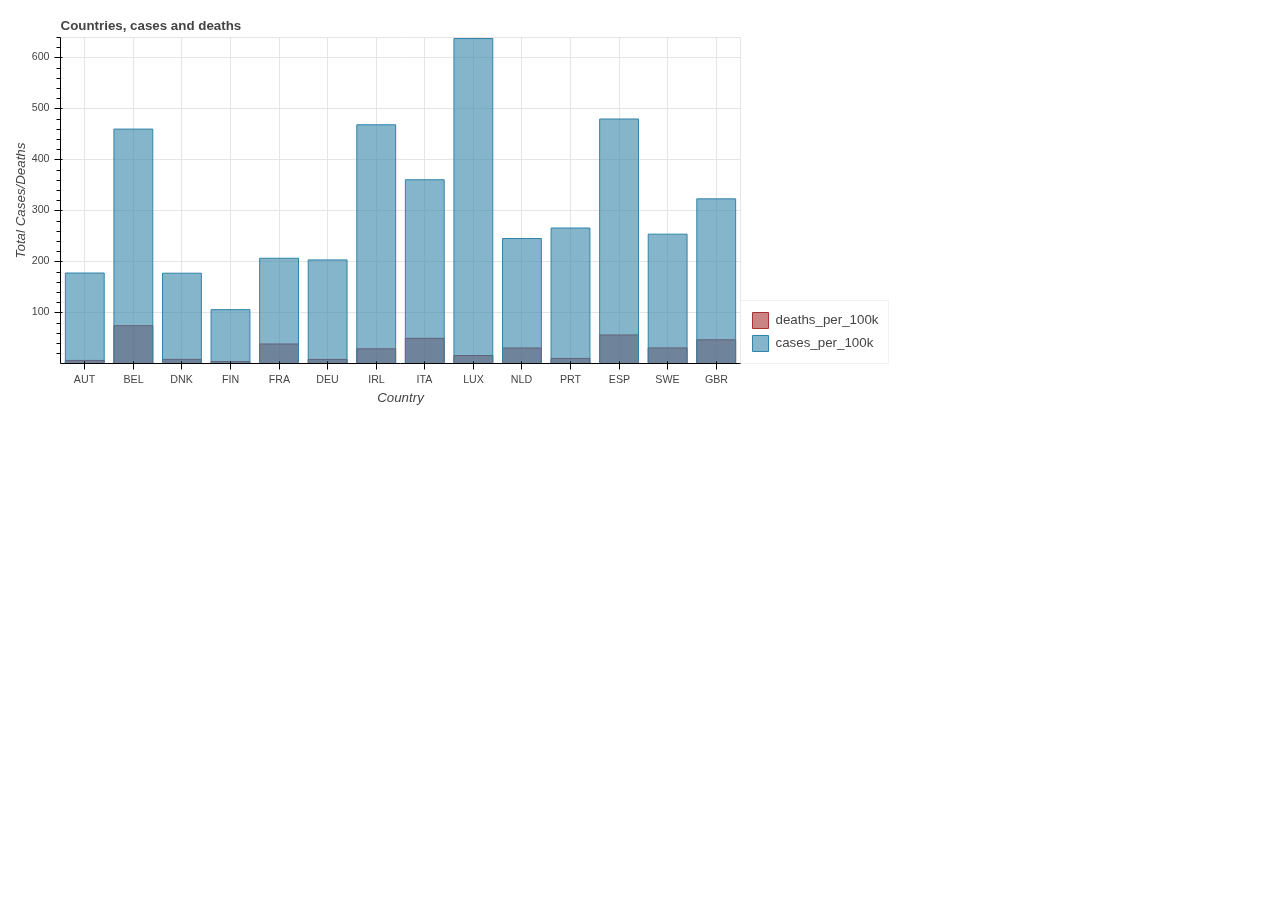
==== commit 61a2a499: "updated website" ====
--- a/Final project/website/folium/bookeh_bar_plot.html
+++ b/Final project/website/folium/bookeh_bar_plot.html
@@ -19,7 +19,7 @@
         <script type="text/javascript">
             /* BEGIN bokeh.min.js */
                 /*!
-                 * Copyright (c) 2012 - 2019, Anaconda, Inc., and Bokeh Contributors
+                 * Copyright (c) 2012 - 2020, Anaconda, Inc., and Bokeh Contributors
                  * All rights reserved.
                  * 
                  * Redistribution and use in source and binary forms, with or without modification,
@@ -90,9 +90,9 @@
                         mod = cache[id];
                         if (!mod) {
                           if (!modules[id]) {
-                            if (parent_require && externals[id]) {
+                            if (externals[id] === false || (externals[id] == true && parent_require)) {
                               try {
-                                mod = {exports: parent_require(id)};
+                                mod = {exports: externals[id] ? parent_require(id) : {}};
                                 cache[id] = cache[name] = mod;
                                 return mod.exports;
                               } catch (e) {}
@@ -144,128 +144,8 @@
                     return main;
                   })
                 ([
-                function _(n,o,r){n(1),function(n){for(var o in n)r.hasOwnProperty(o)||(r[o]=n[o])}(n(102))},
-                function _(n,c,f){n(2),n(11),n(14),n(21),n(49),n(52),n(87),n(94),n(100)},
-                function _(e,n,a){e(3)()||Object.defineProperty(Object,"assign",{value:e(4),configurable:!0,enumerable:!1,writable:!0})},
-                function _(r,t,o){t.exports=function(){var r,t=Object.assign;return"function"==typeof t&&(t(r={foo:"raz"},{bar:"dwa"},{trzy:"trzy"}),r.foo+r.bar+r.trzy==="razdwatrzy")}},
-                function _(t,r,n){var o=t(5),c=t(10),a=Math.max;r.exports=function(t,r){var n,f,h,i=a(arguments.length,2);for(t=Object(c(t)),h=function(o){try{t[o]=r[o]}catch(t){n||(n=t)}},f=1;f<i;++f)r=arguments[f],o(r).forEach(h);if(void 0!==n)throw n;return t}},
-                function _(e,t,c){t.exports=e(6)()?Object.keys:e(7)},
-                function _(t,r,e){r.exports=function(){try{return Object.keys("primitive"),!0}catch(t){return!1}}},
-                function _(t,e,n){var c=t(8),r=Object.keys;e.exports=function(t){return r(c(t)?Object(t):t)}},
-                function _(n,r,t){var u=n(9)();r.exports=function(n){return n!==u&&null!==n}},
-                function _(n,o,t){o.exports=function(){}},
-                function _(n,r,e){var o=n(8);r.exports=function(n){if(!o(n))throw new TypeError("Cannot use null or undefined");return n}},
-                function _(e,r,n){e(12)()||Object.defineProperty(Number,"isInteger",{value:e(13),configurable:!0,enumerable:!1,writable:!0})},
-                function _(n,t,e){t.exports=function(){var n=Number.isInteger;return"function"==typeof n&&(!n("23")&&n(34)&&!n(32.34))}},
-                function _(n,t,e){t.exports=function(n){return"number"==typeof n&&n%1==0}},
-                function _(e,r,t){e(15)()||Object.defineProperty(String.prototype,"repeat",{value:e(16),configurable:!0,enumerable:!1,writable:!0})},
-                function _(o,f,t){f.exports=function(){return"function"==typeof"foo".repeat&&"foofoo"==="foo".repeat(2)}},
-                function _(r,n,t){var o=r(10),e=r(17);n.exports=function(r){var n,t=String(o(this));if((r=e(r))<0)throw new RangeError("Count must be >= 0");if(!isFinite(r))throw new RangeError("Count must be < ∞");for(n="";r;)r%2&&(n+=t),r>1&&(t+=t),r>>=1;return n}},
-                function _(t,i,n){var r=t(18),a=Math.abs,o=Math.floor;i.exports=function(t){return isNaN(t)?0:0!==(t=Number(t))&&isFinite(t)?r(t)*o(a(t)):t}},
-                function _(n,t,i){t.exports=n(19)()?Math.sign:n(20)},
-                function _(n,t,o){t.exports=function(){var n=Math.sign;return"function"==typeof n&&(1===n(10)&&-1===n(-20))}},
-                function _(n,r,t){r.exports=function(n){return n=Number(n),isNaN(n)||0===n?n:n>0?1:-1}},
-                function _(e,r,a){e(22)()||Object.defineProperty(Array,"from",{value:e(23),configurable:!0,enumerable:!1,writable:!0})},
-                function _(n,o,r){o.exports=function(){var n,o,r=Array.from;return"function"==typeof r&&(o=r(n=["raz","dwa"]),Boolean(o&&o!==n&&"dwa"===o[1]))}},
-                function _(e,l,r){var n=e(24).iterator,t=e(44),a=e(45),i=e(46),u=e(47),o=e(10),f=e(8),c=e(48),v=Array.isArray,h=Function.prototype.call,y={configurable:!0,enumerable:!0,writable:!0,value:null},s=Object.defineProperty;l.exports=function(e){var l,r,A,g,p,w,b,d,x,j,O=arguments[1],m=arguments[2];if(e=Object(o(e)),f(O)&&u(O),this&&this!==Array&&a(this))l=this;else{if(!O){if(t(e))return 1!==(p=e.length)?Array.apply(null,e):((g=new Array(1))[0]=e[0],g);if(v(e)){for(g=new Array(p=e.length),r=0;r<p;++r)g[r]=e[r];return g}}g=[]}if(!v(e))if(void 0!==(x=e[n])){for(b=u(x).call(e),l&&(g=new l),d=b.next(),r=0;!d.done;)j=O?h.call(O,m,d.value,r):d.value,l?(y.value=j,s(g,r,y)):g[r]=j,d=b.next(),++r;p=r}else if(c(e)){for(p=e.length,l&&(g=new l),r=0,A=0;r<p;++r)j=e[r],r+1<p&&(w=j.charCodeAt(0))>=55296&&w<=56319&&(j+=e[++r]),j=O?h.call(O,m,j,A):j,l?(y.value=j,s(g,A,y)):g[A]=j,++A;p=A}if(void 0===p)for(p=i(e.length),l&&(g=new l(p)),r=0;r<p;++r)j=O?h.call(O,m,e[r],r):e[r],l?(y.value=j,s(g,r,y)):g[r]=j;return l&&(y.value=null,g.length=p),g}},
-                function _(o,n,t){n.exports=o(25)()?o(26).Symbol:o(27)},
-                function _(t,o,r){var e=t(26),n={object:!0,symbol:!0};o.exports=function(){var t,o=e.Symbol;if("function"!=typeof o)return!1;t=o("test symbol");try{String(t)}catch(t){return!1}return!!n[typeof o.iterator]&&(!!n[typeof o.toPrimitive]&&!!n[typeof o.toStringTag])}},
-                function _(t,e,o){e.exports=function(){if(this)return this;Object.defineProperty(Object.prototype,"__global__",{get:function(){return this},configurable:!0});try{return __global__}finally{delete Object.prototype.__global__}}()},
-                function _(t,o,r){var n,e,i,c=t(28),p=t(39),y=t(26).Symbol,s=t(41),u=t(42),f=t(43),_=Object.create,a=Object.defineProperties,S=Object.defineProperty;if("function"==typeof y)try{String(y()),i=!0}catch(t){}else y=null;e=function(t){if(this instanceof e)throw new TypeError("Symbol is not a constructor");return n(t)},o.exports=n=function t(o){var r;if(this instanceof t)throw new TypeError("Symbol is not a constructor");return i?y(o):(r=_(e.prototype),o=void 0===o?"":String(o),a(r,{__description__:c("",o),__name__:c("",s(o))}))},u(n),f(n),a(e.prototype,{constructor:c(n),toString:c("",function(){return this.__name__})}),a(n.prototype,{toString:c(function(){return"Symbol ("+p(this).__description__+")"}),valueOf:c(function(){return p(this)})}),S(n.prototype,n.toPrimitive,c("",function(){var t=p(this);return"symbol"==typeof t?t:t.toString()})),S(n.prototype,n.toStringTag,c("c","Symbol")),S(e.prototype,n.toStringTag,c("c",n.prototype[n.toStringTag])),S(e.prototype,n.toPrimitive,c("c",n.prototype[n.toPrimitive]))},
-                function _(l,e,n){var r=l(29),a=l(30),t=l(34),c=l(35),i=l(36);(e.exports=function(l,e){var n,a,o,u,v;return arguments.length<2||"string"!=typeof l?(u=e,e=l,l=null):u=arguments[2],r(l)?(n=i.call(l,"c"),a=i.call(l,"e"),o=i.call(l,"w")):(n=o=!0,a=!1),v={value:e,configurable:n,enumerable:a,writable:o},u?t(c(u),v):v}).gs=function(l,e,n){var o,u,v,f;return"string"!=typeof l?(v=n,n=e,e=l,l=null):v=arguments[3],r(e)?a(e)?r(n)?a(n)||(v=n,n=void 0):n=void 0:(v=e,e=n=void 0):e=void 0,r(l)?(o=i.call(l,"c"),u=i.call(l,"e")):(o=!0,u=!1),f={get:e,set:n,configurable:o,enumerable:u},v?t(c(v),f):f}},
-                function _(n,t,u){t.exports=function(n){return null!=n}},
-                function _(t,n,o){var r=t(31),s=/^\s*class[\s{\/}]/,c=Function.prototype.toString;n.exports=function(t){return!!r(t)&&!s.test(c.call(t))}},
-                function _(t,n,r){var e=t(32);n.exports=function(t){if("function"!=typeof t)return!1;if(!hasOwnProperty.call(t,"length"))return!1;try{if("number"!=typeof t.length)return!1;if("function"!=typeof t.call)return!1;if("function"!=typeof t.apply)return!1}catch(t){return!1}return!e(t)}},
-                function _(r,t,n){var o=r(33);t.exports=function(r){if(!o(r))return!1;try{return!!r.constructor&&r.constructor.prototype===r}catch(r){return!1}}},
-                function _(n,t,e){var o=n(29),r={object:!0,function:!0,undefined:!0};t.exports=function(n){return!!o(n)&&hasOwnProperty.call(r,typeof n)}},
-                function _(n,s,t){s.exports=n(3)()?Object.assign:n(4)},
-                function _(r,n,t){var c=r(8),o=Array.prototype.forEach,a=Object.create;n.exports=function(r){var n=a(null);return o.call(arguments,function(r){c(r)&&function(r,n){var t;for(t in r)n[t]=r[t]}(Object(r),n)}),n}},
-                function _(t,n,o){n.exports=t(37)()?String.prototype.contains:t(38)},
-                function _(n,o,t){var a="razdwatrzy";o.exports=function(){return"function"==typeof a.contains&&(!0===a.contains("dwa")&&!1===a.contains("foo"))}},
-                function _(t,n,r){var i=String.prototype.indexOf;n.exports=function(t){return i.call(this,t,arguments[1])>-1}},
-                function _(r,n,o){var t=r(40);n.exports=function(r){if(!t(r))throw new TypeError(r+" is not a symbol");return r}},
-                function _(o,t,n){t.exports=function(o){return!!o&&("symbol"==typeof o||!!o.constructor&&("Symbol"===o.constructor.name&&"Symbol"===o[o.constructor.toStringTag]))}},
-                function _(t,e,n){var r=t(28),o=Object.create,c=Object.defineProperty,u=Object.prototype,f=o(null);e.exports=function(t){for(var e,n,o=0;f[t+(o||"")];)++o;return f[t+=o||""]=!0,c(u,e="@@"+t,r.gs(null,function(t){n||(n=!0,c(this,e,r(t)),n=!1)})),e}},
-                function _(e,t,a){var s=e(28),i=e(26).Symbol;t.exports=function(e){return Object.defineProperties(e,{hasInstance:s("",i&&i.hasInstance||e("hasInstance")),isConcatSpreadable:s("",i&&i.isConcatSpreadable||e("isConcatSpreadable")),iterator:s("",i&&i.iterator||e("iterator")),match:s("",i&&i.match||e("match")),replace:s("",i&&i.replace||e("replace")),search:s("",i&&i.search||e("search")),species:s("",i&&i.species||e("species")),split:s("",i&&i.split||e("split")),toPrimitive:s("",i&&i.toPrimitive||e("toPrimitive")),toStringTag:s("",i&&i.toStringTag||e("toStringTag")),unscopables:s("",i&&i.unscopables||e("unscopables"))})}},
-                function _(r,n,e){var t=r(28),i=r(39),o=Object.create(null);n.exports=function(r){return Object.defineProperties(r,{for:t(function(n){return o[n]?o[n]:o[n]=r(String(n))}),keyFor:t(function(r){var n;for(n in i(r),o)if(o[n]===r)return n})})}},
-                function _(t,n,r){var o=Object.prototype.toString,c=o.call(function(){return arguments}());n.exports=function(t){return o.call(t)===c}},
-                function _(t,o,n){var e=Object.prototype.toString,c=RegExp.prototype.test.bind(/^[object [A-Za-z0-9]*Function]$/);o.exports=function(t){return"function"==typeof t&&c(e.call(t))}},
-                function _(n,t,r){var a=n(17),o=Math.max;t.exports=function(n){return o(0,a(n))}},
-                function _(n,o,t){o.exports=function(n){if("function"!=typeof n)throw new TypeError(n+" is not a function");return n}},
-                function _(t,n,o){var e=Object.prototype.toString,r=e.call("");n.exports=function(t){return"string"==typeof t||t&&"object"==typeof t&&(t instanceof String||e.call(t)===r)||!1}},
-                function _(e,a,l){e(50)()||Object.defineProperty(Math,"log10",{value:e(51),configurable:!0,enumerable:!1,writable:!0})},
-                function _(n,t,o){t.exports=function(){var n=Math.log10;return"function"==typeof n&&.3010299956639812===n(2)}},
-                function _(N,a,t){var n=Math.log,r=Math.LOG10E;a.exports=function(N){return isNaN(N)?NaN:(N=Number(N))<0?NaN:0===N?-1/0:1===N?0:N===1/0?1/0:n(N)*r}},
-                function _(e,n,r){e(53)()||Object.defineProperty(e(26),"Set",{value:e(54),configurable:!0,enumerable:!1,writable:!0})},
-                function _(t,e,n){e.exports=function(){var t,e;return"function"==typeof Set&&(t=new Set(["raz","dwa","trzy"]),"[object Set]"===String(t)&&(3===t.size&&("function"==typeof t.add&&("function"==typeof t.clear&&("function"==typeof t.delete&&("function"==typeof t.entries&&("function"==typeof t.forEach&&("function"==typeof t.has&&("function"==typeof t.keys&&("function"==typeof t.values&&(!1===(e=t.values().next()).done&&"raz"===e.value)))))))))))}},
-                function _(t,e,n){var r,i,s,o=t(55),a=t(56),_=t(60),c=t(47),u=t(28),h=t(65),l=t(24),f=t(66),p=t(68),y=t(85),v=t(86),d=Function.prototype.call,D=Object.defineProperty,g=Object.getPrototypeOf;v&&(s=Set),e.exports=r=function(){var t,e=arguments[0];if(!(this instanceof r))throw new TypeError("Constructor requires 'new'");return t=v&&_?_(new s,g(this)):this,null!=e&&f(e),D(t,"__setData__",u("c",[])),e?(p(e,function(t){-1===a.call(this,t)&&this.push(t)},t.__setData__),t):t},v&&(_&&_(r,s),r.prototype=Object.create(s.prototype,{constructor:u(r)})),h(Object.defineProperties(r.prototype,{add:u(function(t){return this.has(t)?this:(this.emit("_add",this.__setData__.push(t)-1,t),this)}),clear:u(function(){this.__setData__.length&&(o.call(this.__setData__),this.emit("_clear"))}),delete:u(function(t){var e=a.call(this.__setData__,t);return-1!==e&&(this.__setData__.splice(e,1),this.emit("_delete",e,t),!0)}),entries:u(function(){return new y(this,"key+value")}),forEach:u(function(t){var e,n,r,i=arguments[1];for(c(t),n=(e=this.values())._next();void 0!==n;)r=e._resolve(n),d.call(t,i,r,r,this),n=e._next()}),has:u(function(t){return-1!==a.call(this.__setData__,t)}),keys:u(i=function(){return this.values()}),size:u.gs(function(){return this.__setData__.length}),values:u(function(){return new y(this)}),toString:u(function(){return"[object Set]"})})),D(r.prototype,l.iterator,u(i)),D(r.prototype,l.toStringTag,u("c","Set"))},
-                function _(t,n,i){var r=t(10);n.exports=function(){return r(this).length=0,this}},
-                function _(t,r,e){var i=t(57),n=t(46),o=t(10),a=Array.prototype.indexOf,h=Object.prototype.hasOwnProperty,s=Math.abs,p=Math.floor;r.exports=function(t){var r,e,f,l;if(!i(t))return a.apply(this,arguments);for(e=n(o(this).length),f=arguments[1],r=f=isNaN(f)?0:f>=0?p(f):n(this.length)-p(s(f));r<e;++r)if(h.call(this,r)&&(l=this[r],i(l)))return r;return-1}},
-                function _(N,e,i){e.exports=N(58)()?Number.isNaN:N(59)},
-                function _(n,t,o){t.exports=function(){var n=Number.isNaN;return"function"==typeof n&&(!n({})&&n(NaN)&&!n(34))}},
-                function _(n,t,o){t.exports=function(n){return n!=n}},
-                function _(t,e,o){e.exports=t(61)()?Object.setPrototypeOf:t(62)},
-                function _(t,e,o){var n=Object.create,r=Object.getPrototypeOf,c={};e.exports=function(){var t=Object.setPrototypeOf,e=arguments[0]||n;return"function"==typeof t&&r(t(e(null),c))===c}},
-                function _(e,t,l){var r,o,n,_,u=e(63),c=e(10),i=Object.prototype.isPrototypeOf,p=Object.defineProperty,f={configurable:!0,enumerable:!1,writable:!0,value:void 0};r=function(e,t){if(c(e),null===t||u(t))return e;throw new TypeError("Prototype must be null or an object")},t.exports=(o=function(){var e,t=Object.create(null),l={},r=Object.getOwnPropertyDescriptor(Object.prototype,"__proto__");if(r){try{(e=r.set).call(t,l)}catch(e){}if(Object.getPrototypeOf(t)===l)return{set:e,level:2}}return t.__proto__=l,Object.getPrototypeOf(t)===l?{level:2}:((t={}).__proto__=l,Object.getPrototypeOf(t)===l&&{level:1})}())?(2===o.level?o.set?(_=o.set,n=function(e,t){return _.call(r(e,t),t),e}):n=function(e,t){return r(e,t).__proto__=t,e}:n=function e(t,l){var o;return r(t,l),(o=i.call(e.nullPolyfill,t))&&delete e.nullPolyfill.__proto__,null===l&&(l=e.nullPolyfill),t.__proto__=l,o&&p(e.nullPolyfill,"__proto__",f),t},Object.defineProperty(n,"level",{configurable:!1,enumerable:!1,writable:!1,value:o.level})):null,e(64)},
-                function _(n,t,o){var c=n(8),e={function:!0,object:!0};t.exports=function(n){return c(n)&&e[typeof n]||!1}},
-                function _(e,r,l){var t,n,o,a,i=Object.create;e(61)()||(t=e(62)),r.exports=t?1!==t.level?i:(n={},o={},a={configurable:!1,enumerable:!1,writable:!0,value:void 0},Object.getOwnPropertyNames(Object.prototype).forEach(function(e){o[e]="__proto__"!==e?a:{configurable:!0,enumerable:!1,writable:!0,value:void 0}}),Object.defineProperties(n,o),Object.defineProperty(t,"nullPolyfill",{configurable:!1,enumerable:!1,writable:!1,value:n}),function(e,r){return i(null===e?n:e,r)}):i},
-                function _(e,t,n){var i,l,r,c,_,o,s,a=e(28),h=e(47),f=Function.prototype.apply,u=Function.prototype.call,p=Object.create,b=Object.defineProperty,y=Object.defineProperties,O=Object.prototype.hasOwnProperty,j={configurable:!0,enumerable:!1,writable:!0};l=function(e,t){var n,l;return h(t),l=this,i.call(this,e,n=function(){r.call(l,e,n),f.call(t,this,arguments)}),n.__eeOnceListener__=t,this},_={on:i=function(e,t){var n;return h(t),O.call(this,"__ee__")?n=this.__ee__:(n=j.value=p(null),b(this,"__ee__",j),j.value=null),n[e]?"object"==typeof n[e]?n[e].push(t):n[e]=[n[e],t]:n[e]=t,this},once:l,off:r=function(e,t){var n,i,l,r;if(h(t),!O.call(this,"__ee__"))return this;if(!(n=this.__ee__)[e])return this;if("object"==typeof(i=n[e]))for(r=0;l=i[r];++r)l!==t&&l.__eeOnceListener__!==t||(2===i.length?n[e]=i[r?0:1]:i.splice(r,1));else i!==t&&i.__eeOnceListener__!==t||delete n[e];return this},emit:c=function(e){var t,n,i,l,r;if(O.call(this,"__ee__")&&(l=this.__ee__[e]))if("object"==typeof l){for(n=arguments.length,r=new Array(n-1),t=1;t<n;++t)r[t-1]=arguments[t];for(l=l.slice(),t=0;i=l[t];++t)f.call(i,this,r)}else switch(arguments.length){case 1:u.call(l,this);break;case 2:u.call(l,this,arguments[1]);break;case 3:u.call(l,this,arguments[1],arguments[2]);break;default:for(n=arguments.length,r=new Array(n-1),t=1;t<n;++t)r[t-1]=arguments[t];f.call(l,this,r)}}},o={on:a(i),once:a(l),off:a(r),emit:a(c)},s=y({},o),t.exports=n=function(e){return null==e?p(s):y(Object(e),o)},n.methods=_},
-                function _(r,n,t){var e=r(67);n.exports=function(r){if(!e(r))throw new TypeError(r+" is not iterable");return r}},
-                function _(r,t,n){var o=r(44),i=r(8),a=r(48),e=r(24).iterator,f=Array.isArray;t.exports=function(r){return!!i(r)&&(!!f(r)||(!!a(r)||(!!o(r)||"function"==typeof r[e])))}},
-                function _(r,n,t){var a=r(44),e=r(47),o=r(48),l=r(69),c=Array.isArray,i=Function.prototype.call,f=Array.prototype.some;n.exports=function(r,n){var t,u,s,y,p,A,g,v,x=arguments[2];if(c(r)||a(r)?t="array":o(r)?t="string":r=l(r),e(n),s=function(){y=!0},"array"!==t)if("string"!==t)for(u=r.next();!u.done;){if(i.call(n,x,u.value,s),y)return;u=r.next()}else for(A=r.length,p=0;p<A&&(g=r[p],p+1<A&&(v=g.charCodeAt(0))>=55296&&v<=56319&&(g+=r[++p]),i.call(n,x,g,s),!y);++p);else f.call(r,function(r){return i.call(n,x,r,s),y})}},
-                function _(n,t,e){var o=n(44),r=n(48),f=n(70),i=n(84),u=n(66),c=n(24).iterator;t.exports=function(n){return"function"==typeof u(n)[c]?n[c]():o(n)?new f(n):r(n)?new i(n):new f(n)}},
-                function _(t,e,r){var o,_=t(60),i=t(36),n=t(28),l=t(24),a=t(71),s=Object.defineProperty;o=e.exports=function(t,e){if(!(this instanceof o))throw new TypeError("Constructor requires 'new'");a.call(this,t),e=e?i.call(e,"key+value")?"key+value":i.call(e,"key")?"key":"value":"value",s(this,"__kind__",n("",e))},_&&_(o,a),delete o.prototype.constructor,o.prototype=Object.create(a.prototype,{_resolve:n(function(t){return"value"===this.__kind__?this.__list__[t]:"key+value"===this.__kind__?[t,this.__list__[t]]:t})}),s(o.prototype,l.toStringTag,n("c","Array Iterator"))},
-                function _(_,t,e){var n,i=_(55),o=_(34),s=_(47),r=_(10),h=_(28),d=_(72),c=_(24),u=Object.defineProperty,l=Object.defineProperties;t.exports=n=function(_,t){if(!(this instanceof n))throw new TypeError("Constructor requires 'new'");l(this,{__list__:h("w",r(_)),__context__:h("w",t),__nextIndex__:h("w",0)}),t&&(s(t.on),t.on("_add",this._onAdd),t.on("_delete",this._onDelete),t.on("_clear",this._onClear))},delete n.prototype.constructor,l(n.prototype,o({_next:h(function(){var _;if(this.__list__)return this.__redo__&&void 0!==(_=this.__redo__.shift())?_:this.__nextIndex__<this.__list__.length?this.__nextIndex__++:void this._unBind()}),next:h(function(){return this._createResult(this._next())}),_createResult:h(function(_){return void 0===_?{done:!0,value:void 0}:{done:!1,value:this._resolve(_)}}),_resolve:h(function(_){return this.__list__[_]}),_unBind:h(function(){this.__list__=null,delete this.__redo__,this.__context__&&(this.__context__.off("_add",this._onAdd),this.__context__.off("_delete",this._onDelete),this.__context__.off("_clear",this._onClear),this.__context__=null)}),toString:h(function(){return"[object "+(this[c.toStringTag]||"Object")+"]"})},d({_onAdd:h(function(_){_>=this.__nextIndex__||(++this.__nextIndex__,this.__redo__?(this.__redo__.forEach(function(t,e){t>=_&&(this.__redo__[e]=++t)},this),this.__redo__.push(_)):u(this,"__redo__",h("c",[_])))}),_onDelete:h(function(_){var t;_>=this.__nextIndex__||(--this.__nextIndex__,this.__redo__&&(-1!==(t=this.__redo__.indexOf(_))&&this.__redo__.splice(t,1),this.__redo__.forEach(function(t,e){t>_&&(this.__redo__[e]=--t)},this)))}),_onClear:h(function(){this.__redo__&&i.call(this.__redo__),this.__nextIndex__=0})}))),u(n.prototype,c.iterator,h(function(){return this}))},
-                function _(e,t,n){var r,o=e(29),i=e(73),l=e(78),u=e(79),s=e(35),v=e(81),a=Function.prototype.bind,c=Object.defineProperty,f=Object.prototype.hasOwnProperty;r=function(e,t,n){var r,o=i(t)&&l(t.value);return delete(r=u(t)).writable,delete r.value,r.get=function(){return!n.overwriteDefinition&&f.call(this,e)?o:(t.value=a.call(o,n.resolveContext?n.resolveContext(this):this),c(this,e,t),this[e])},r},t.exports=function(e){var t=s(arguments[1]);return o(t.resolveContext)&&l(t.resolveContext),v(e,function(e,n){return r(n,e,t)})}},
-                function _(n,t,o){var r=n(74),u=n(29);t.exports=function(n){return u(n)?n:r(n,"Cannot use %v",arguments[1])}},
-                function _(r,e,n){var t=r(29),i=r(33),o=r(75),f=r(76),u=function(r,e){return r.replace("%v",f(e))};e.exports=function(r,e,n){if(!i(n))throw new TypeError(u(e,r));if(!t(r)){if("default"in n)return n.default;if(n.isOptional)return null}var f=o(n.errorMessage);throw t(f)||(f=e),new TypeError(u(f,r))}},
-                function _(t,n,r){var u=t(29),e=t(33),i=Object.prototype.toString;n.exports=function(t){if(!u(t))return null;if(e(t)){var n=t.toString;if("function"!=typeof n)return null;if(n===i)return null}try{return""+t}catch(t){return null}}},
-                function _(r,e,n){var t=r(77),u=/[\n\r\u2028\u2029]/g;e.exports=function(r){var e=t(r);return null===e?"<Non-coercible to string value>":(e.length>100&&(e=e.slice(0,99)+"…"),e=e.replace(u,function(r){switch(r){case"\n":return"\\n";case"\r":return"\\r";case"\u2028":return"\\u2028";case"\u2029":return"\\u2029";default:throw new Error("Unexpected character")}}))}},
-                function _(t,r,n){r.exports=function(t){try{return t.toString()}catch(r){try{return String(t)}catch(t){return null}}}},
-                function _(n,t,i){var o=n(74),r=n(30);t.exports=function(n){return r(n)?n:o(n,"%v is not a plain function",arguments[1])}},
-                function _(n,r,t){var e=n(80),u=n(34),c=n(10);r.exports=function(n){var r=Object(c(n)),t=arguments[1],i=Object(arguments[2]);if(r!==n&&!t)return r;var f={};return t?e(t,function(r){(i.ensure||r in n)&&(f[r]=n[r])}):u(f,n),f}},
-                function _(r,o,f){o.exports=r(22)()?Array.from:r(23)},
-                function _(n,t,o){var c=n(47),r=n(82),u=Function.prototype.call;t.exports=function(n,t){var o={},a=arguments[2];return c(t),r(n,function(n,c,r,i){o[c]=u.call(t,a,n,c,r,i)}),o}},
-                function _(o,c,f){c.exports=o(83)("forEach")},
-                function _(t,n,o){var c=t(47),e=t(10),r=Function.prototype.bind,u=Function.prototype.call,l=Object.keys,p=Object.prototype.propertyIsEnumerable;n.exports=function(t,n){return function(o,i){var a,f=arguments[2],y=arguments[3];return o=Object(e(o)),c(i),a=l(o),y&&a.sort("function"==typeof y?r.call(y,o):void 0),"function"!=typeof t&&(t=a[t]),u.call(t,a,function(t,c){return p.call(o,t)?u.call(i,f,o[t],t,o,c):n})}}},
-                function _(t,_,e){var n,r=t(60),i=t(28),o=t(24),s=t(71),h=Object.defineProperty;n=_.exports=function(t){if(!(this instanceof n))throw new TypeError("Constructor requires 'new'");t=String(t),s.call(this,t),h(this,"__length__",i("",t.length))},r&&r(n,s),delete n.prototype.constructor,n.prototype=Object.create(s.prototype,{_next:i(function(){if(this.__list__)return this.__nextIndex__<this.__length__?this.__nextIndex__++:void this._unBind()}),_resolve:i(function(t){var _,e=this.__list__[t];return this.__nextIndex__===this.__length__?e:(_=e.charCodeAt(0))>=55296&&_<=56319?e+this.__list__[this.__nextIndex__++]:e})}),h(n.prototype,o.toStringTag,i("c","String Iterator"))},
-                function _(t,e,_){var r,i=t(60),o=t(36),n=t(28),s=t(71),a=t(24).toStringTag,c=Object.defineProperty;r=e.exports=function(t,e){if(!(this instanceof r))return new r(t,e);s.call(this,t.__setData__,t),e=e&&o.call(e,"key+value")?"key+value":"value",c(this,"__kind__",n("",e))},i&&i(r,s),r.prototype=Object.create(s.prototype,{constructor:n(r),_resolve:n(function(t){return"value"===this.__kind__?this.__list__[t]:[this.__list__[t],this.__list__[t]]}),toString:n(function(){return"[object Set Iterator]"})}),c(r.prototype,a,n("c","Set Iterator"))},
-                function _(t,e,o){e.exports="undefined"!=typeof Set&&"[object Set]"===Object.prototype.toString.call(Set.prototype)},
-                function _(e,a,n){e(88)()||Object.defineProperty(e(26),"Map",{value:e(89),configurable:!0,enumerable:!1,writable:!0})},
-                function _(t,e,n){e.exports=function(){var t,e;if("function"!=typeof Map)return!1;try{t=new Map([["raz","one"],["dwa","two"],["trzy","three"]])}catch(t){return!1}return"[object Map]"===String(t)&&(3===t.size&&("function"==typeof t.clear&&("function"==typeof t.delete&&("function"==typeof t.entries&&("function"==typeof t.forEach&&("function"==typeof t.get&&("function"==typeof t.has&&("function"==typeof t.keys&&("function"==typeof t.set&&("function"==typeof t.values&&(!1===(e=t.entries().next()).done&&(!!e.value&&("raz"===e.value[0]&&"one"===e.value[1])))))))))))))}},
-                function _(t,e,a){var _,n=t(55),i=t(56),r=t(60),s=t(47),o=t(10),p=t(28),c=t(65),u=t(24),l=t(66),h=t(68),f=t(90),y=t(93),m=Function.prototype.call,D=Object.defineProperties,v=Object.getPrototypeOf;e.exports=_=function(){var t,e,a,n=arguments[0];if(!(this instanceof _))throw new TypeError("Constructor requires 'new'");return a=y&&r&&Map!==_?r(new Map,v(this)):this,null!=n&&l(n),D(a,{__mapKeysData__:p("c",t=[]),__mapValuesData__:p("c",e=[])}),n?(h(n,function(a){var _=o(a)[0];a=a[1],-1===i.call(t,_)&&(t.push(_),e.push(a))},a),a):a},y&&(r&&r(_,Map),_.prototype=Object.create(Map.prototype,{constructor:p(_)})),c(D(_.prototype,{clear:p(function(){this.__mapKeysData__.length&&(n.call(this.__mapKeysData__),n.call(this.__mapValuesData__),this.emit("_clear"))}),delete:p(function(t){var e=i.call(this.__mapKeysData__,t);return-1!==e&&(this.__mapKeysData__.splice(e,1),this.__mapValuesData__.splice(e,1),this.emit("_delete",e,t),!0)}),entries:p(function(){return new f(this,"key+value")}),forEach:p(function(t){var e,a,_=arguments[1];for(s(t),a=(e=this.entries())._next();void 0!==a;)m.call(t,_,this.__mapValuesData__[a],this.__mapKeysData__[a],this),a=e._next()}),get:p(function(t){var e=i.call(this.__mapKeysData__,t);if(-1!==e)return this.__mapValuesData__[e]}),has:p(function(t){return-1!==i.call(this.__mapKeysData__,t)}),keys:p(function(){return new f(this,"key")}),set:p(function(t,e){var a,_=i.call(this.__mapKeysData__,t);return-1===_&&(_=this.__mapKeysData__.push(t)-1,a=!0),this.__mapValuesData__[_]=e,a&&this.emit("_add",_,t),this}),size:p.gs(function(){return this.__mapKeysData__.length}),values:p(function(){return new f(this,"value")}),toString:p(function(){return"[object Map]"})})),Object.defineProperty(_.prototype,u.iterator,p(function(){return this.entries()})),Object.defineProperty(_.prototype,u.toStringTag,p("c","Map"))},
-                function _(t,_,e){var i,n=t(60),r=t(28),o=t(71),s=t(24).toStringTag,a=t(91),u=Object.defineProperties,c=o.prototype._unBind;i=_.exports=function(t,_){if(!(this instanceof i))return new i(t,_);o.call(this,t.__mapKeysData__,t),_&&a[_]||(_="key+value"),u(this,{__kind__:r("",_),__values__:r("w",t.__mapValuesData__)})},n&&n(i,o),i.prototype=Object.create(o.prototype,{constructor:r(i),_resolve:r(function(t){return"value"===this.__kind__?this.__values__[t]:"key"===this.__kind__?this.__list__[t]:[this.__list__[t],this.__values__[t]]}),_unBind:r(function(){this.__values__=null,c.call(this)}),toString:r(function(){return"[object Map Iterator]"})}),Object.defineProperty(i.prototype,s,r("c","Map Iterator"))},
-                function _(e,u,a){u.exports=e(92)("key","value","key+value")},
-                function _(r,t,n){var c=Array.prototype.forEach,o=Object.create;t.exports=function(r){var t=o(null);return c.call(arguments,function(r){t[r]=!0}),t}},
-                function _(t,e,o){e.exports="undefined"!=typeof Map&&"[object Map]"===Object.prototype.toString.call(new Map)},
-                function _(e,a,n){e(95)()||Object.defineProperty(e(26),"WeakMap",{value:e(96),configurable:!0,enumerable:!1,writable:!0})},
-                function _(t,e,n){e.exports=function(){var t,e;if("function"!=typeof WeakMap)return!1;try{t=new WeakMap([[e={},"one"],[{},"two"],[{},"three"]])}catch(t){return!1}return"[object WeakMap]"===String(t)&&("function"==typeof t.set&&(t.set({},1)===t&&("function"==typeof t.delete&&("function"==typeof t.has&&"one"===t.get(e)))))}},
-                function _(t,e,a){var r,n=t(8),o=t(60),p=t(97),_=t(10),i=t(98),c=t(28),s=t(69),u=t(68),f=t(24).toStringTag,k=t(99),M=Array.isArray,h=Object.defineProperty,w=Object.prototype.hasOwnProperty,y=Object.getPrototypeOf;e.exports=r=function(){var t,e=arguments[0];if(!(this instanceof r))throw new TypeError("Constructor requires 'new'");return t=k&&o&&WeakMap!==r?o(new WeakMap,y(this)):this,n(e)&&(M(e)||(e=s(e))),h(t,"__weakMapData__",c("c","$weakMap$"+i())),e?(u(e,function(e){_(e),t.set(e[0],e[1])}),t):t},k&&(o&&o(r,WeakMap),r.prototype=Object.create(WeakMap.prototype,{constructor:c(r)})),Object.defineProperties(r.prototype,{delete:c(function(t){return!!w.call(p(t),this.__weakMapData__)&&(delete t[this.__weakMapData__],!0)}),get:c(function(t){if(w.call(p(t),this.__weakMapData__))return t[this.__weakMapData__]}),has:c(function(t){return w.call(p(t),this.__weakMapData__)}),set:c(function(t,e){return h(p(t),this.__weakMapData__,c("c",e)),this}),toString:c(function(){return"[object WeakMap]"})}),h(r.prototype,f,c("c","WeakMap"))},
-                function _(n,r,t){var o=n(63);r.exports=function(n){if(!o(n))throw new TypeError(n+" is not an Object");return n}},
-                function _(t,n,r){var e=Object.create(null),o=Math.random;n.exports=function(){var t;do{t=o().toString(36).slice(2)}while(e[t]);return t}},
-                function _(t,e,o){e.exports="function"==typeof WeakMap&&"[object WeakMap]"===Object.prototype.toString.call(new WeakMap)},
-                function _(l,o,f){o.exports=l(101).polyfill()},
-                function _(t,e,r){
-                /*!
-                     * @overview es6-promise - a tiny implementation of Promises/A+.
-                     * @copyright Copyright (c) 2014 Yehuda Katz, Tom Dale, Stefan Penner and contributors (Conversion to ES6 API by Jake Archibald)
-                     * @license   Licensed under MIT license
-                     *            See https://raw.githubusercontent.com/stefanpenner/es6-promise/master/LICENSE
-                     * @version   v4.2.6+9869a4bc
-                     */
-                !function(t,n){"object"==typeof r&&void 0!==e?e.exports=n():"function"==typeof define&&define.amd?define(n):t.ES6Promise=n()}(this,function(){"use strict";function e(t){return"function"==typeof t}var r=Array.isArray?Array.isArray:function(t){return"[object Array]"===Object.prototype.toString.call(t)},n=0,o=void 0,i=void 0,s=function(t,e){v[n]=t,v[n+1]=e,2===(n+=2)&&(i?i(p):b())};var u="undefined"!=typeof window?window:void 0,c=u||{},a=c.MutationObserver||c.WebKitMutationObserver,f="undefined"==typeof self&&"undefined"!=typeof process&&"[object process]"==={}.toString.call(process),l="undefined"!=typeof Uint8ClampedArray&&"undefined"!=typeof importScripts&&"undefined"!=typeof MessageChannel;function h(){var t=setTimeout;return function(){return t(p,1)}}var v=new Array(1e3);function p(){for(var t=0;t<n;t+=2){(0,v[t])(v[t+1]),v[t]=void 0,v[t+1]=void 0}n=0}var _,d,y,m,b=void 0;function w(t,e){var r=this,n=new this.constructor(j);void 0===n[A]&&L(n);var o=r._state;if(o){var i=arguments[o-1];s(function(){return D(o,n,i,r._result)})}else k(r,n,t,e);return n}function g(t){if(t&&"object"==typeof t&&t.constructor===this)return t;var e=new this(j);return O(e,t),e}f?b=function(){return process.nextTick(p)}:a?(d=0,y=new a(p),m=document.createTextNode(""),y.observe(m,{characterData:!0}),b=function(){m.data=d=++d%2}):l?((_=new MessageChannel).port1.onmessage=p,b=function(){return _.port2.postMessage(0)}):b=void 0===u&&"function"==typeof t?function(){try{var t=Function("return this")().require("vertx");return void 0!==(o=t.runOnLoop||t.runOnContext)?function(){o(p)}:h()}catch(t){return h()}}():h();var A=Math.random().toString(36).substring(2);function j(){}var S=void 0,E=1,T=2,M={error:null};function P(t){try{return t.then}catch(t){return M.error=t,M}}function C(t,r,n){r.constructor===t.constructor&&n===w&&r.constructor.resolve===g?function(t,e){e._state===E?F(t,e._result):e._state===T?Y(t,e._result):k(e,void 0,function(e){return O(t,e)},function(e){return Y(t,e)})}(t,r):n===M?(Y(t,M.error),M.error=null):void 0===n?F(t,r):e(n)?function(t,e,r){s(function(t){var n=!1,o=function(t,e,r,n){try{t.call(e,r,n)}catch(t){return t}}(r,e,function(r){n||(n=!0,e!==r?O(t,r):F(t,r))},function(e){n||(n=!0,Y(t,e))},t._label);!n&&o&&(n=!0,Y(t,o))},t)}(t,r,n):F(t,r)}function O(t,e){var r,n;t===e?Y(t,new TypeError("You cannot resolve a promise with itself")):(n=typeof(r=e),null===r||"object"!==n&&"function"!==n?F(t,e):C(t,e,P(e)))}function x(t){t._onerror&&t._onerror(t._result),q(t)}function F(t,e){t._state===S&&(t._result=e,t._state=E,0!==t._subscribers.length&&s(q,t))}function Y(t,e){t._state===S&&(t._state=T,t._result=e,s(x,t))}function k(t,e,r,n){var o=t._subscribers,i=o.length;t._onerror=null,o[i]=e,o[i+E]=r,o[i+T]=n,0===i&&t._state&&s(q,t)}function q(t){var e=t._subscribers,r=t._state;if(0!==e.length){for(var n=void 0,o=void 0,i=t._result,s=0;s<e.length;s+=3)n=e[s],o=e[s+r],n?D(r,n,o,i):o(i);t._subscribers.length=0}}function D(t,r,n,o){var i=e(n),s=void 0,u=void 0,c=void 0,a=void 0;if(i){if((s=function(t,e){try{return t(e)}catch(t){return M.error=t,M}}(n,o))===M?(a=!0,u=s.error,s.error=null):c=!0,r===s)return void Y(r,new TypeError("A promises callback cannot return that same promise."))}else s=o,c=!0;r._state!==S||(i&&c?O(r,s):a?Y(r,u):t===E?F(r,s):t===T&&Y(r,s))}var K=0;function L(t){t[A]=K++,t._state=void 0,t._result=void 0,t._subscribers=[]}var N=function(){function t(t,e){this._instanceConstructor=t,this.promise=new t(j),this.promise[A]||L(this.promise),r(e)?(this.length=e.length,this._remaining=e.length,this._result=new Array(this.length),0===this.length?F(this.promise,this._result):(this.length=this.length||0,this._enumerate(e),0===this._remaining&&F(this.promise,this._result))):Y(this.promise,new Error("Array Methods must be provided an Array"))}return t.prototype._enumerate=function(t){for(var e=0;this._state===S&&e<t.length;e++)this._eachEntry(t[e],e)},t.prototype._eachEntry=function(t,e){var r=this._instanceConstructor,n=r.resolve;if(n===g){var o=P(t);if(o===w&&t._state!==S)this._settledAt(t._state,e,t._result);else if("function"!=typeof o)this._remaining--,this._result[e]=t;else if(r===U){var i=new r(j);C(i,t,o),this._willSettleAt(i,e)}else this._willSettleAt(new r(function(e){return e(t)}),e)}else this._willSettleAt(n(t),e)},t.prototype._settledAt=function(t,e,r){var n=this.promise;n._state===S&&(this._remaining--,t===T?Y(n,r):this._result[e]=r),0===this._remaining&&F(n,this._result)},t.prototype._willSettleAt=function(t,e){var r=this;k(t,void 0,function(t){return r._settledAt(E,e,t)},function(t){return r._settledAt(T,e,t)})},t}();var U=function(){function t(e){this[A]=K++,this._result=this._state=void 0,this._subscribers=[],j!==e&&("function"!=typeof e&&function(){throw new TypeError("You must pass a resolver function as the first argument to the promise constructor")}(),this instanceof t?function(t,e){try{e(function(e){O(t,e)},function(e){Y(t,e)})}catch(e){Y(t,e)}}(this,e):function(){throw new TypeError("Failed to construct 'Promise': Please use the 'new' operator, this object constructor cannot be called as a function.")}())}return t.prototype.catch=function(t){return this.then(null,t)},t.prototype.finally=function(t){var r=this.constructor;return e(t)?this.then(function(e){return r.resolve(t()).then(function(){return e})},function(e){return r.resolve(t()).then(function(){throw e})}):this.then(t,t)},t}();return U.prototype.then=w,U.all=function(t){return new N(this,t).promise},U.race=function(t){var e=this;return r(t)?new e(function(r,n){for(var o=t.length,i=0;i<o;i++)e.resolve(t[i]).then(r,n)}):new e(function(t,e){return e(new TypeError("You must pass an array to race."))})},U.resolve=g,U.reject=function(t){var e=new this(j);return Y(e,t),e},U._setScheduler=function(t){i=t},U._setAsap=function(t){s=t},U._asap=s,U.polyfill=function(){var t=void 0;if("undefined"!=typeof global)t=global;else if("undefined"!=typeof self)t=self;else try{t=Function("return this")()}catch(t){throw new Error("polyfill failed because global object is unavailable in this environment")}var e=t.Promise;if(e){var r=null;try{r=Object.prototype.toString.call(e.resolve())}catch(t){}if("[object Promise]"===r&&!e.cast)return}t.Promise=U},U.Promise=U,U})},
-                function _(n,o,r){!function(n){for(var o in n)r.hasOwnProperty(o)||(r[o]=n[o])}(n(103))},
-                function _(e,r,s){var o=e(104);s.version=o.version;var v=e(105);s.embed=v;var l=e(105);s.index=l.index;var a=e(450);s.protocol=a;var t=e(451);s._testing=t;var n=e(167);s.logger=n.logger,s.set_log_level=n.set_log_level;var g=e(128);s.settings=g.settings;var i=e(108);s.Models=i.Models;var d=e(106);s.documents=d.documents;var _=e(452);s.safely=_.safely},
-                function _(n,i,o){o.version="1.4.0"},
-                function _(e,o,n){var r=e(106),d=e(167),t=e(119),s=e(127),i=e(109),_=e(441),u=e(443),l=e(442),a=e(441);n.add_document_standalone=a.add_document_standalone,n.index=a.index;var c=e(443);n.add_document_from_session=c.add_document_from_session;var m=e(448);n.embed_items_notebook=m.embed_items_notebook,n.kernels=m.kernels;var f=e(442);function v(e,o,n,t){i.isString(e)&&(e=JSON.parse(s.unescape(e)));var a={};for(var c in e){var m=e[c];a[c]=r.Document.from_json(m)}for(var f=0,v=o;f<v.length;f++){var g=v[f],O=l._resolve_element(g),b=l._resolve_root_elements(g);if(null!=g.docid)_.add_document_standalone(a[g.docid],O,b,g.use_for_title);else{if(null==g.sessionid)throw new Error("Error rendering Bokeh items: either 'docid' or 'sessionid' was expected.");var h=u._get_ws_url(n,t);d.logger.debug("embed: computed ws url: "+h),u.add_document_from_session(h,g.sessionid,O,b,g.use_for_title).then(function(){console.log("Bokeh items were rendered successfully")},function(e){console.log("Error rendering Bokeh items:",e)})}}}n.BOKEH_ROOT=f.BOKEH_ROOT,n.embed_item=function(e,o){var n,r={},d=s.uuid4();r[d]=e.doc,null==o&&(o=e.target_id);var i=document.getElementById(o);null!=i&&i.classList.add(l.BOKEH_ROOT);var _={roots:((n={})[e.root_id]=o,n),docid:d};t.defer(function(){return v(r,[_])})},n.embed_items=function(e,o,n,r){t.defer(function(){return v(e,o,n,r)})}},
-                function _(n,o,r){function f(n){for(var o in n)r.hasOwnProperty(o)||(r[o]=n[o])}f(n(107)),f(n(199))},
-                function _(e,t,n){var o=e(108),r=e(104),i=e(167),s=e(376),a=e(115),_=e(116),l=e(126),c=e(196),u=e(117),d=e(110),h=e(125),f=e(118),v=e(109),m=e(339),p=e(170),g=e(166),y=e(199),w=function(){function e(e){this.document=e,this.session=null,this.subscribed_models=new u.Set}return e.prototype.send_event=function(e){null!=this.session&&this.session.send_event(e)},e.prototype.trigger=function(e){for(var t=0,n=this.subscribed_models.values;t<n.length;t++){var o=n[t];if(null==e.origin||e.origin.id===o){var r=this.document._all_models[o];null!=r&&r instanceof g.Model&&r._process_event(e)}}},e}();n.EventManager=w,w.__name__="EventManager",n.documents=[],n.DEFAULT_TITLE="Bokeh Application";var b=function(){function e(){n.documents.push(this),this._init_timestamp=Date.now(),this._title=n.DEFAULT_TITLE,this._roots=[],this._all_models={},this._all_models_by_name=new u.MultiDict,this._all_models_freeze_count=0,this._callbacks=[],this.event_manager=new w(this),this.idle=new _.Signal0(this,"idle"),this._idle_roots=new WeakMap,this._interactive_timestamp=null,this._interactive_plot=null}return Object.defineProperty(e.prototype,"layoutables",{get:function(){return this._roots.filter(function(e){return e instanceof m.LayoutDOM})},enumerable:!0,configurable:!0}),Object.defineProperty(e.prototype,"is_idle",{get:function(){for(var e=0,t=this.layoutables;e<t.length;e++){var n=t[e];if(!this._idle_roots.has(n))return!1}return!0},enumerable:!0,configurable:!0}),e.prototype.notify_idle=function(e){this._idle_roots.set(e,!0),this.is_idle&&(i.logger.info("document idle at "+(Date.now()-this._init_timestamp)+" ms"),this.idle.emit())},e.prototype.clear=function(){this._push_all_models_freeze();try{for(;this._roots.length>0;)this.remove_root(this._roots[0])}finally{this._pop_all_models_freeze()}},e.prototype.interactive_start=function(e){null==this._interactive_plot&&(this._interactive_plot=e,this._interactive_plot.trigger_event(new s.LODStart)),this._interactive_timestamp=Date.now()},e.prototype.interactive_stop=function(e){null!=this._interactive_plot&&this._interactive_plot.id===e.id&&this._interactive_plot.trigger_event(new s.LODEnd),this._interactive_plot=null,this._interactive_timestamp=null},e.prototype.interactive_duration=function(){return null==this._interactive_timestamp?-1:Date.now()-this._interactive_timestamp},e.prototype.destructively_move=function(e){if(e===this)throw new Error("Attempted to overwrite a document with itself");e.clear();var t=d.copy(this._roots);this.clear();for(var n=0,o=t;n<o.length;n++){if(null!=(s=o[n]).document)throw new Error("Somehow we didn't detach "+s)}if(0!==Object.keys(this._all_models).length)throw new Error("this._all_models still had stuff in it: "+this._all_models);for(var r=0,i=t;r<i.length;r++){var s=i[r];e.add_root(s)}e.set_title(this._title)},e.prototype._push_all_models_freeze=function(){this._all_models_freeze_count+=1},e.prototype._pop_all_models_freeze=function(){this._all_models_freeze_count-=1,0===this._all_models_freeze_count&&this._recompute_all_models()},e.prototype._invalidate_all_models=function(){i.logger.debug("invalidating document models"),0===this._all_models_freeze_count&&this._recompute_all_models()},e.prototype._recompute_all_models=function(){for(var e=new u.Set,t=0,n=this._roots;t<n.length;t++){var o=n[t];e=e.union(o.references())}for(var r=new u.Set(h.values(this._all_models)),i=r.diff(e),s=e.diff(r),a={},_=0,l=e.values;_<l.length;_++){var c=l[_];a[c.id]=c}for(var d=0,f=i.values;d<f.length;d++){var v=f[d];v.detach_document(),v instanceof g.Model&&null!=v.name&&this._all_models_by_name.remove_value(v.name,v)}for(var m=0,p=s.values;m<p.length;m++){var y=p[m];y.attach_document(this),y instanceof g.Model&&null!=y.name&&this._all_models_by_name.add_value(y.name,y)}this._all_models=a},e.prototype.roots=function(){return this._roots},e.prototype.add_root=function(e,t){if(i.logger.debug("Adding root: "+e),!d.includes(this._roots,e)){this._push_all_models_freeze();try{this._roots.push(e)}finally{this._pop_all_models_freeze()}this._trigger_on_change(new y.RootAddedEvent(this,e,t))}},e.prototype.remove_root=function(e,t){var n=this._roots.indexOf(e);if(!(n<0)){this._push_all_models_freeze();try{this._roots.splice(n,1)}finally{this._pop_all_models_freeze()}this._trigger_on_change(new y.RootRemovedEvent(this,e,t))}},e.prototype.title=function(){return this._title},e.prototype.set_title=function(e,t){e!==this._title&&(this._title=e,this._trigger_on_change(new y.TitleChangedEvent(this,e,t)))},e.prototype.get_model_by_id=function(e){return e in this._all_models?this._all_models[e]:null},e.prototype.get_model_by_name=function(e){return this._all_models_by_name.get_one(e,"Multiple models are named '"+e+"'")},e.prototype.on_change=function(e){d.includes(this._callbacks,e)||this._callbacks.push(e)},e.prototype.remove_on_change=function(e){var t=this._callbacks.indexOf(e);t>=0&&this._callbacks.splice(t,1)},e.prototype._trigger_on_change=function(e){for(var t=0,n=this._callbacks;t<n.length;t++){(0,n[t])(e)}},e.prototype._notify_change=function(e,t,n,o,r){"name"===t&&(this._all_models_by_name.remove_value(n,e),null!=o&&this._all_models_by_name.add_value(o,e));var i=null!=r?r.setter_id:void 0,s=null!=r?r.hint:void 0;this._trigger_on_change(new y.ModelChangedEvent(this,e,t,n,o,i,s))},e._references_json=function(e,t){void 0===t&&(t=!0);for(var n=[],o=0,r=e;o<r.length;o++){var i=r[o],s=i.ref();s.attributes=i.attributes_as_json(t),delete s.attributes.id,n.push(s)}return n},e._instantiate_object=function(e,t,n){var r=Object.assign(Object.assign({},n),{id:e,__deferred__:!0});return new(o.Models(t))(r)},e._instantiate_references_json=function(t,n){for(var o={},r=0,i=t;r<i.length;r++){var s=i[r],a=s.id,_=s.type,l=s.attributes||{},c=void 0;a in n?c=n[a]:(c=e._instantiate_object(a,_,l),null!=s.subtype&&c.set_subtype(s.subtype)),o[c.id]=c}return o},e._resolve_refs=function(e,t,n){function o(e){if(l.is_ref(e)){if(e.id in t)return t[e.id];if(e.id in n)return n[e.id];throw new Error("reference "+JSON.stringify(e)+" isn't known (not in Document?)")}return v.isArray(e)?function(e){for(var t=[],n=0,r=e;n<r.length;n++){var i=r[n];t.push(o(i))}return t}(e):v.isPlainObject(e)?function(e){var t={};for(var n in e){var r=e[n];t[n]=o(r)}return t}(e):e}return o(e)},e._initialize_references_json=function(t,n,o){for(var r={},i=0,s=t;i<s.length;i++){var _=s[i],l=_.id,c=_.attributes,u=!(l in n),d=u?o[l]:n[l],h=e._resolve_refs(c,n,o);r[d.id]=[d,h,u]}function f(e,t){var n={};function o(r){if(r instanceof a.HasProps){if(!(r.id in n)&&r.id in e){n[r.id]=!0;var i=e[r.id],s=i[1],_=i[2];for(var l in s){o(s[l])}t(r,s,_)}}else if(v.isArray(r))for(var c=0,u=r;c<u.length;c++){o(u[c])}else if(v.isPlainObject(r))for(var d in r){o(r[d])}}for(var r in e){o(e[r][0])}}f(r,function(e,t,n){n&&e.setv(t,{silent:!0})}),f(r,function(e,t,n){n&&e.finalize()})},e._event_for_attribute_change=function(e,t,n,o,r){if(o.get_model_by_id(e.id).attribute_is_serializable(t)){var i={kind:"ModelChanged",model:{id:e.id,type:e.type},attr:t,new:n};return a.HasProps._json_record_references(o,n,r,!0),i}return null},e._events_to_sync_objects=function(t,n,o,r){for(var s=Object.keys(t.attributes),a=Object.keys(n.attributes),_=d.difference(s,a),l=d.difference(a,s),c=d.intersection(s,a),u=[],h=0,v=_;h<v.length;h++){var m=v[h];i.logger.warn("Server sent key "+m+" but we don't seem to have it in our JSON")}for(var p=0,g=l;p<g.length;p++){m=g[p];var y=n.attributes[m];u.push(e._event_for_attribute_change(t,m,y,o,r))}for(var w=0,b=c;w<b.length;w++){m=b[w];var j=t.attributes[m];y=n.attributes[m];null==j&&null==y||(null==j||null==y?u.push(e._event_for_attribute_change(t,m,y,o,r)):f.isEqual(j,y)||u.push(e._event_for_attribute_change(t,m,y,o,r)))}return u.filter(function(e){return null!=e})},e._compute_patch_since_json=function(t,n){var o=n.to_json(!1);function r(e){for(var t={},n=0,o=e.roots.references;n<o.length;n++){var r=o[n];t[r.id]=r}return t}for(var i=r(t),s={},a=[],_=0,l=t.roots.root_ids;_<l.length;_++){s[p=l[_]]=i[p],a.push(p)}for(var c=r(o),u={},f=[],v=0,m=o.roots.root_ids;v<m.length;v++){var p;u[p=m[v]]=c[p],f.push(p)}if(a.sort(),f.sort(),d.difference(a,f).length>0||d.difference(f,a).length>0)throw new Error("Not implemented: computing add/remove of document roots");var g={},y=[];for(var w in n._all_models)if(w in i){var b=e._events_to_sync_objects(i[w],c[w],n,g);y=y.concat(b)}return{references:e._references_json(h.values(g),!1),events:y}},e.prototype.to_json_string=function(e){return void 0===e&&(e=!0),JSON.stringify(this.to_json(e))},e.prototype.to_json=function(t){void 0===t&&(t=!0);var n=this._roots.map(function(e){return e.id}),o=h.values(this._all_models);return{version:r.version,title:this._title,roots:{root_ids:n,references:e._references_json(o,t)}}},e.from_json_string=function(t){var n=JSON.parse(t);return e.from_json(n)},e.from_json=function(t){i.logger.debug("Creating Document from JSON");var n=t.version,o=-1!==n.indexOf("+")||-1!==n.indexOf("-"),s="Library versions: JS ("+r.version+") / Python ("+n+")";o||r.version===n?i.logger.debug(s):(i.logger.warn("JS/Python version mismatch"),i.logger.warn(s));var a=t.roots,_=a.root_ids,l=a.references,c=e._instantiate_references_json(l,{});e._initialize_references_json(l,{},c);for(var u=new e,d=0,h=_;d<h.length;d++){var f=h[d];u.add_root(c[f])}return u.set_title(t.title),u},e.prototype.replace_with_json=function(t){e.from_json(t).destructively_move(this)},e.prototype.create_json_patch_string=function(e){return JSON.stringify(this.create_json_patch(e))},e.prototype.create_json_patch=function(t){for(var n={},o=[],r=0,s=t;r<s.length;r++){var a=s[r];if(a.document!==this)throw i.logger.warn("Cannot create a patch using events from a different document, event had ",a.document," we are ",this),new Error("Cannot create a patch using events from a different document");o.push(a.json(n))}return{events:o,references:e._references_json(h.values(n))}},e.prototype.apply_json_patch=function(t,n,o){var r;void 0===n&&(n=[]);for(var s=t.references,a=t.events,_=e._instantiate_references_json(s,this._all_models),l=0,u=a;l<u.length;l++){switch((w=u[l]).kind){case"RootAdded":case"RootRemoved":case"ModelChanged":var d=w.model.id;if(d in this._all_models)_[d]=this._all_models[d];else if(!(d in _))throw i.logger.warn("Got an event for unknown model ",w.model),new Error("event model wasn't known")}}var h={},f={};for(var v in _){var m=_[v];v in this._all_models?h[v]=m:f[v]=m}e._initialize_references_json(s,h,f);for(var g=0,y=a;g<y.length;g++){var w;switch((w=y[g]).kind){case"ModelChanged":var b=w.model.id;if(!(b in this._all_models))throw new Error("Cannot apply patch to "+b+" which is not in the document");var j=this._all_models[b],k=w.attr,E=w.model.type;if("data"===k&&"ColumnDataSource"===E){var C=c.decode_column_data(w.new,n),O=C[0],S=C[1];j.setv({_shapes:S,data:O},{setter_id:o})}else{m=e._resolve_refs(w.new,h,f);j.setv(((r={})[k]=m,r),{setter_id:o})}break;case"ColumnDataChanged":if(!((J=w.column_source.id)in this._all_models))throw new Error("Cannot stream to "+J+" which is not in the document");var D=this._all_models[J],z=c.decode_column_data(w.new,n);O=z[0],S=z[1];if(null!=w.cols){for(var M in D.data)M in O||(O[M]=D.data[M]);for(var M in D._shapes)M in S||(S[M]=D._shapes[M])}D.setv({_shapes:S,data:O},{setter_id:o,check_eq:!1});break;case"ColumnsStreamed":if(!((J=w.column_source.id)in this._all_models))throw new Error("Cannot stream to "+J+" which is not in the document");if(!((D=this._all_models[J])instanceof p.ColumnDataSource))throw new Error("Cannot stream to non-ColumnDataSource");O=w.data;var A=w.rollover;D.stream(O,A,o);break;case"ColumnsPatched":var J;if(!((J=w.column_source.id)in this._all_models))throw new Error("Cannot patch "+J+" which is not in the document");if(!((D=this._all_models[J])instanceof p.ColumnDataSource))throw new Error("Cannot patch non-ColumnDataSource");var P=w.patches;D.patch(P,o);break;case"RootAdded":var R=_[w.model.id];this.add_root(R,o);break;case"RootRemoved":R=_[w.model.id];this.remove_root(R,o);break;case"TitleChanged":this.set_title(w.title,o);break;default:throw new Error("Unknown patch event "+JSON.stringify(w))}}},e}();n.Document=b,b.__name__="Document"},
-                function _(e,r,o){var s=e(109),i=e(115);o.overrides={};var t=new Map;o.Models=function(e){var r=o.overrides[e]||t.get(e);if(null==r)throw new Error("Model '"+e+"' does not exist. This could be due to a widget or a custom model not being registered before first usage.");return r},o.Models.register=function(e,r){o.overrides[e]=r},o.Models.unregister=function(e){delete o.overrides[e]},o.Models.register_models=function(e,r,o){var n;if(void 0===r&&(r=!1),null!=e)for(var d in e){var l=e[d];if(n=l,s.isObject(n)&&n.prototype instanceof i.HasProps){var a=l.__qualified__;r||!t.has(a)?t.set(a,l):null!=o?o(a):console.warn("Model '"+a+"' was already registered")}}},o.register_models=o.Models.register_models,o.Models.registered_names=function(){return Array.from(t.keys())};var n=e(129);o.register_models(n)},
-                function _(n,r,t){var e=n(110),i=Object.prototype.toString;function o(n){return"[object Number]"===i.call(n)}function u(n){var r=typeof n;return"function"===r||"object"===r&&!!n}t.isBoolean=function(n){return!0===n||!1===n||"[object Boolean]"===i.call(n)},t.isNumber=o,t.isInteger=function(n){return o(n)&&isFinite(n)&&Math.floor(n)===n},t.isString=function(n){return"[object String]"===i.call(n)},t.isStrictNaN=function(n){return o(n)&&n!==+n},t.isFunction=function(n){return"[object Function]"===i.call(n)},t.isArray=function(n){return Array.isArray(n)},t.isArrayOf=function(n,r){return e.every(n,r)},t.isArrayableOf=function(n,r){for(var t=0,e=n.length;t<e;t++)if(!r(n[t]))return!1;return!0},t.isTypedArray=function(n){return null!=n&&n.buffer instanceof ArrayBuffer},t.isObject=u,t.isPlainObject=function(n){return u(n)&&(null==n.constructor||n.constructor===Object)}},
-                function _(n,r,e){var t=n(111),u=n(112),i=n(114);e.map=i.map,e.reduce=i.reduce,e.min=i.min,e.min_by=i.min_by,e.max=i.max,e.max_by=i.max_by,e.sum=i.sum,e.cumsum=i.cumsum,e.every=i.every,e.some=i.some,e.find=i.find,e.find_last=i.find_last,e.find_index=i.find_index,e.find_last_index=i.find_last_index,e.sorted_index=i.sorted_index;var a=Array.prototype.slice;function o(n){return a.call(n)}function f(n){return[].concat.apply([],n)}function c(n,r){return-1!==n.indexOf(r)}function l(n,r,e){void 0===e&&(e=1),u.assert(e>0,"'step' must be a positive number"),null==r&&(r=n,n=0);for(var t=n<=r?e:-e,i=(0,Math.max)((0,Math.ceil)((0,Math.abs)(r-n)/e),0),a=Array(i),o=0;o<i;o++,n+=t)a[o]=n;return a}function v(n){for(var r=[],e=0,t=n;e<t.length;e++){var u=t[e];c(r,u)||r.push(u)}return r}e.head=function(n){return n[0]},e.tail=function(n){return n[n.length-1]},e.last=function(n){return n[n.length-1]},e.copy=o,e.concat=f,e.includes=c,e.contains=c,e.nth=function(n,r){return n[r>=0?r:n.length+r]},e.zip=function(){for(var n=[],r=0;r<arguments.length;r++)n[r]=arguments[r];if(0==n.length)return[];for(var e=i.min(n.map(function(n){return n.length})),t=n.length,u=new Array(e),a=0;a<e;a++){u[a]=new Array(t);for(var o=0;o<t;o++)u[a][o]=n[o][a]}return u},e.unzip=function(n){for(var r=n.length,e=i.min(n.map(function(n){return n.length})),t=Array(e),u=0;u<e;u++)t[u]=new Array(r);for(var a=0;a<r;a++)for(u=0;u<e;u++)t[u][a]=n[a][u];return t},e.range=l,e.linspace=function(n,r,e){void 0===e&&(e=100);for(var t=(r-n)/(e-1),u=new Array(e),i=0;i<e;i++)u[i]=n+t*i;return u},e.transpose=function(n){for(var r=n.length,e=n[0].length,t=[],u=0;u<e;u++){t[u]=[];for(var i=0;i<r;i++)t[u][i]=n[i][u]}return t},e.argmin=function(n){return i.min_by(l(n.length),function(r){return n[r]})},e.argmax=function(n){return i.max_by(l(n.length),function(r){return n[r]})},e.sort_by=function(n,r){var e=n.map(function(n,e){return{value:n,index:e,key:r(n)}});return e.sort(function(n,r){var e=n.key,t=r.key;if(e!==t){if(e>t||void 0===e)return 1;if(e<t||void 0===t)return-1}return n.index-r.index}),e.map(function(n){return n.value})},e.uniq=v,e.uniq_by=function(n,r){for(var e=[],t=[],u=0,i=n;u<i.length;u++){var a=i[u],o=r(a);c(t,o)||(t.push(o),e.push(a))}return e},e.union=function(){for(var n=[],r=0;r<arguments.length;r++)n[r]=arguments[r];return v(f(n))},e.intersection=function(n){for(var r=[],e=1;e<arguments.length;e++)r[e-1]=arguments[e];var t=[];n:for(var u=0,i=n;u<i.length;u++){var a=i[u];if(!c(t,a)){for(var o=0,f=r;o<f.length;o++)if(!c(f[o],a))continue n;t.push(a)}}return t},e.difference=function(n){for(var r=[],e=1;e<arguments.length;e++)r[e-1]=arguments[e];var t=f(r);return n.filter(function(n){return!c(t,n)})},e.remove_at=function(n,r){var e=o(n);return e.splice(r,1),e},e.remove_by=function(n,r){for(var e=0;e<n.length;)r(n[e])?n.splice(e,1):e++},e.shuffle=function(n){for(var r=n.length,e=new Array(r),u=0;u<r;u++){var i=t.randomIn(0,u);i!==u&&(e[u]=e[i]),e[i]=n[u]}return e},e.pairwise=function(n,r){for(var e=n.length,t=new Array(e-1),u=0;u<e-1;u++)t[u]=r(n[u],n[u+1]);return t},e.reversed=function(n){for(var r=n.length,e=new Array(r),t=0;t<r;t++)e[r-t-1]=n[t];return e},e.repeat=function(n,r){for(var e=new Array(r),t=0;t<r;t++)e[t]=n;return e}},
-                function _(n,r,t){function a(n){if(0==n)return 0;for(;n<=0;)n+=2*Math.PI;for(;n>2*Math.PI;)n-=2*Math.PI;return n}function o(n,r){return a(n-r)}function u(){return Math.random()}t.angle_norm=a,t.angle_dist=o,t.angle_between=function(n,r,t,u){var e=o(r,t);if(0==e)return!1;if(e==2*Math.PI)return!0;var f=a(n),i=o(r,f)<=e&&o(f,t)<=e;return 0==u?i:!i},t.random=u,t.randomIn=function(n,r){return null==r&&(r=n,n=0),n+Math.floor(Math.random()*(r-n+1))},t.atan2=function(n,r){return Math.atan2(r[1]-n[1],r[0]-n[0])},t.rnorm=function(n,r){for(var t,a;t=u(),a=(2*(a=u())-1)*Math.sqrt(1/Math.E*2),!(-4*t*t*Math.log(t)>=a*a););var o=a/t;return o=n+r*o},t.clamp=function(n,r,t){return n>t?t:n<r?r:n}},
-                function _(r,n,t){var e=r(113),i=function(r){function n(){return null!==r&&r.apply(this,arguments)||this}return e.__extends(n,r),n}(Error);t.AssertionError=i,i.__name__="AssertionError",t.assert=function(r,n){if(!(!0===r||!1!==r&&r()))throw new i(n||"Assertion failed")}},
-                function _(t,e,n){
+                function _(e,t,_){Object.defineProperty(_,"__esModule",{value:!0}),e(1).__exportStar(e(2),_)},
+                function _(t,n,e){
                 /*! *****************************************************************************
                     Copyright (c) Microsoft Corporation. All rights reserved.
                     Licensed under the Apache License, Version 2.0 (the "License"); you may not use
@@ -280,148 +160,176 @@
                     See the Apache Version 2.0 License for specific language governing permissions
                     and limitations under the License.
                     ***************************************************************************** */
-                var r,o,a,c,u,i,f,l,s,y,p,_,b,h,v,d,w,m,O,j;!function(t){var n="object"==typeof global?global:"object"==typeof self?self:"object"==typeof this?this:{};function r(t,e){return t!==n&&("function"==typeof Object.create?Object.defineProperty(t,"__esModule",{value:!0}):t.__esModule=!0),function(n,r){return t[n]=e?e(n,r):r}}"function"==typeof define&&define.amd?define("tslib",["exports"],function(e){t(r(n,r(e)))}):"object"==typeof e&&"object"==typeof e.exports?t(r(n,r(e.exports))):t(r(n))}(function(t){var e=Object.setPrototypeOf||{__proto__:[]}instanceof Array&&function(t,e){t.__proto__=e}||function(t,e){for(var n in e)e.hasOwnProperty(n)&&(t[n]=e[n])};r=function(t,n){function r(){this.constructor=t}e(t,n),t.prototype=null===n?Object.create(n):(r.prototype=n.prototype,new r)},o=Object.assign||function(t){for(var e,n=1,r=arguments.length;n<r;n++)for(var o in e=arguments[n])Object.prototype.hasOwnProperty.call(e,o)&&(t[o]=e[o]);return t},a=function(t,e){var n={};for(var r in t)Object.prototype.hasOwnProperty.call(t,r)&&e.indexOf(r)<0&&(n[r]=t[r]);if(null!=t&&"function"==typeof Object.getOwnPropertySymbols){var o=0;for(r=Object.getOwnPropertySymbols(t);o<r.length;o++)e.indexOf(r[o])<0&&Object.prototype.propertyIsEnumerable.call(t,r[o])&&(n[r[o]]=t[r[o]])}return n},c=function(t,e,n,r){var o,a=arguments.length,c=a<3?e:null===r?r=Object.getOwnPropertyDescriptor(e,n):r;if("object"==typeof Reflect&&"function"==typeof Reflect.decorate)c=Reflect.decorate(t,e,n,r);else for(var u=t.length-1;u>=0;u--)(o=t[u])&&(c=(a<3?o(c):a>3?o(e,n,c):o(e,n))||c);return a>3&&c&&Object.defineProperty(e,n,c),c},u=function(t,e){return function(n,r){e(n,r,t)}},i=function(t,e){if("object"==typeof Reflect&&"function"==typeof Reflect.metadata)return Reflect.metadata(t,e)},f=function(t,e,n,r){return new(n||(n=Promise))(function(o,a){function c(t){try{i(r.next(t))}catch(t){a(t)}}function u(t){try{i(r.throw(t))}catch(t){a(t)}}function i(t){t.done?o(t.value):new n(function(e){e(t.value)}).then(c,u)}i((r=r.apply(t,e||[])).next())})},l=function(t,e){var n,r,o,a,c={label:0,sent:function(){if(1&o[0])throw o[1];return o[1]},trys:[],ops:[]};return a={next:u(0),throw:u(1),return:u(2)},"function"==typeof Symbol&&(a[Symbol.iterator]=function(){return this}),a;function u(a){return function(u){return function(a){if(n)throw new TypeError("Generator is already executing.");for(;c;)try{if(n=1,r&&(o=2&a[0]?r.return:a[0]?r.throw||((o=r.return)&&o.call(r),0):r.next)&&!(o=o.call(r,a[1])).done)return o;switch(r=0,o&&(a=[2&a[0],o.value]),a[0]){case 0:case 1:o=a;break;case 4:return c.label++,{value:a[1],done:!1};case 5:c.label++,r=a[1],a=[0];continue;case 7:a=c.ops.pop(),c.trys.pop();continue;default:if(!(o=(o=c.trys).length>0&&o[o.length-1])&&(6===a[0]||2===a[0])){c=0;continue}if(3===a[0]&&(!o||a[1]>o[0]&&a[1]<o[3])){c.label=a[1];break}if(6===a[0]&&c.label<o[1]){c.label=o[1],o=a;break}if(o&&c.label<o[2]){c.label=o[2],c.ops.push(a);break}o[2]&&c.ops.pop(),c.trys.pop();continue}a=e.call(t,c)}catch(t){a=[6,t],r=0}finally{n=o=0}if(5&a[0])throw a[1];return{value:a[0]?a[1]:void 0,done:!0}}([a,u])}}},s=function(t,e){for(var n in t)e.hasOwnProperty(n)||(e[n]=t[n])},y=function(t){var e="function"==typeof Symbol&&t[Symbol.iterator],n=0;return e?e.call(t):{next:function(){return t&&n>=t.length&&(t=void 0),{value:t&&t[n++],done:!t}}}},p=function(t,e){var n="function"==typeof Symbol&&t[Symbol.iterator];if(!n)return t;var r,o,a=n.call(t),c=[];try{for(;(void 0===e||e-- >0)&&!(r=a.next()).done;)c.push(r.value)}catch(t){o={error:t}}finally{try{r&&!r.done&&(n=a.return)&&n.call(a)}finally{if(o)throw o.error}}return c},_=function(){for(var t=[],e=0;e<arguments.length;e++)t=t.concat(p(arguments[e]));return t},b=function(){for(var t=0,e=0,n=arguments.length;e<n;e++)t+=arguments[e].length;var r=Array(t),o=0;for(e=0;e<n;e++)for(var a=arguments[e],c=0,u=a.length;c<u;c++,o++)r[o]=a[c];return r},h=function(t){return this instanceof h?(this.v=t,this):new h(t)},v=function(t,e,n){if(!Symbol.asyncIterator)throw new TypeError("Symbol.asyncIterator is not defined.");var r,o=n.apply(t,e||[]),a=[];return r={},c("next"),c("throw"),c("return"),r[Symbol.asyncIterator]=function(){return this},r;function c(t){o[t]&&(r[t]=function(e){return new Promise(function(n,r){a.push([t,e,n,r])>1||u(t,e)})})}function u(t,e){try{(n=o[t](e)).value instanceof h?Promise.resolve(n.value.v).then(i,f):l(a[0][2],n)}catch(t){l(a[0][3],t)}var n}function i(t){u("next",t)}function f(t){u("throw",t)}function l(t,e){t(e),a.shift(),a.length&&u(a[0][0],a[0][1])}},d=function(t){var e,n;return e={},r("next"),r("throw",function(t){throw t}),r("return"),e[Symbol.iterator]=function(){return this},e;function r(r,o){e[r]=t[r]?function(e){return(n=!n)?{value:h(t[r](e)),done:"return"===r}:o?o(e):e}:o}},w=function(t){if(!Symbol.asyncIterator)throw new TypeError("Symbol.asyncIterator is not defined.");var e,n=t[Symbol.asyncIterator];return n?n.call(t):(t=y(t),e={},r("next"),r("throw"),r("return"),e[Symbol.asyncIterator]=function(){return this},e);function r(n){e[n]=t[n]&&function(e){return new Promise(function(r,o){(function(t,e,n,r){Promise.resolve(r).then(function(e){t({value:e,done:n})},e)})(r,o,(e=t[n](e)).done,e.value)})}}},m=function(t,e){return Object.defineProperty?Object.defineProperty(t,"raw",{value:e}):t.raw=e,t},O=function(t){if(t&&t.__esModule)return t;var e={};if(null!=t)for(var n in t)Object.hasOwnProperty.call(t,n)&&(e[n]=t[n]);return e.default=t,e},j=function(t){return t&&t.__esModule?t:{default:t}},t("__extends",r),t("__assign",o),t("__rest",a),t("__decorate",c),t("__param",u),t("__metadata",i),t("__awaiter",f),t("__generator",l),t("__exportStar",s),t("__values",y),t("__read",p),t("__spread",_),t("__spreadArrays",b),t("__await",h),t("__asyncGenerator",v),t("__asyncDelegator",d),t("__asyncValues",w),t("__makeTemplateObject",m),t("__importStar",O),t("__importDefault",j)})},
-                function _(n,r,t){function e(n,r,t){for(var e=[],o=3;o<arguments.length;o++)e[o-3]=arguments[o];var u=n.length;r<0&&(r+=u),r<0?r=0:r>u&&(r=u),null==t||t>u-r?t=u-r:t<0&&(t=0);for(var i=u-t+e.length,f=new n.constructor(i),a=0;a<r;a++)f[a]=n[a];for(var c=0,l=e;c<l.length;c++){var v=l[c];f[a++]=v}for(var h=r+t;h<u;h++)f[a++]=n[h];return f}function o(n,r){return e(n,r,n.length-r)}function u(n,r,t){var e,o,u=n.length;if(void 0===t&&0==u)throw new Error("can't reduce an empty array without an initial value");for(void 0===t?(e=n[0],o=1):(e=t,o=0);o<u;o++)e=r(e,n[o],o,n);return e}function i(n){return function(r,t){for(var e=r.length,o=n>0?0:e-1;o>=0&&o<e;o+=n)if(t(r[o]))return o;return-1}}t.splice=e,t.head=o,t.insert=function(n,r,t){return e(n,t,0,r)},t.append=function(n,r){return e(n,n.length,0,r)},t.prepend=function(n,r){return e(n,0,0,r)},t.indexOf=function(n,r){for(var t=0,e=n.length;t<e;t++)if(n[t]===r)return t;return-1},t.map=function(n,r){for(var t=n.length,e=new n.constructor(t),o=0;o<t;o++)e[o]=r(n[o],o,n);return e},t.filter=function(n,r){for(var t=n.length,e=new n.constructor(t),u=0,i=0;i<t;i++){var f=n[i];r(f,i,n)&&(e[u++]=f)}return o(e,u)},t.reduce=u,t.min=function(n){for(var r,t=1/0,e=0,o=n.length;e<o;e++)(r=n[e])<t&&(t=r);return t},t.min_by=function(n,r){if(0==n.length)throw new Error("min_by() called with an empty array");for(var t=n[0],e=r(t),o=1,u=n.length;o<u;o++){var i=n[o],f=r(i);f<e&&(t=i,e=f)}return t},t.max=function(n){for(var r,t=-1/0,e=0,o=n.length;e<o;e++)(r=n[e])>t&&(t=r);return t},t.max_by=function(n,r){if(0==n.length)throw new Error("max_by() called with an empty array");for(var t=n[0],e=r(t),o=1,u=n.length;o<u;o++){var i=n[o],f=r(i);f>e&&(t=i,e=f)}return t},t.sum=function(n){for(var r=0,t=0,e=n.length;t<e;t++)r+=n[t];return r},t.cumsum=function(n){var r=new n.constructor(n.length);return u(n,function(n,t,e){return r[e]=n+t},0),r},t.every=function(n,r){for(var t=0,e=n.length;t<e;t++)if(!r(n[t]))return!1;return!0},t.some=function(n,r){for(var t=0,e=n.length;t<e;t++)if(r(n[t]))return!0;return!1},t.index_of=function(n,r){for(var t=0,e=n.length;t<e;t++)if(n[t]===r)return t;return-1},t.find_index=i(1),t.find_last_index=i(-1),t.find=function(n,r){var e=t.find_index(n,r);return-1==e?void 0:n[e]},t.find_last=function(n,r){var e=t.find_last_index(n,r);return-1==e?void 0:n[e]},t.sorted_index=function(n,r){for(var t=0,e=n.length;t<e;){var o=Math.floor((t+e)/2);n[o]<r?t=o+1:e=o}return t}},
-                function _(e,t,r){var i=e(113),n=e(116),o=e(120),s=e(126),a=e(121),f=e(127),p=e(110),u=e(125),c=e(109),_=e(118),l=function(e){function t(t){void 0===t&&(t={});var r=e.call(this)||this;for(var i in r._subtype=void 0,r.document=null,r.destroyed=new n.Signal0(r,"destroyed"),r.change=new n.Signal0(r,"change"),r.transformchange=new n.Signal0(r,"transformchange"),r.attributes={},r.properties={},r._set_after_defaults={},r._pending=!1,r._changing=!1,r.props){var o=r.props[i],s=o.type,a=o.default_value;if(null==s)throw new Error("undefined property type for "+r.type+"."+i);r.properties[i]=new s(r,i,a)}null==t.id&&r.setv({id:f.uniqueId()},{silent:!0});var p=t.__deferred__||!1;return p&&delete(t=u.clone(t)).__deferred__,r.setv(t,{silent:!0}),p||r.finalize(),r}return i.__extends(t,e),Object.defineProperty(t.prototype,"type",{get:function(){return this.constructor.__qualified__},set:function(e){console.warn("prototype.type = 'ModelName' is deprecated, use static __name__ instead"),this.constructor.__name__=e},enumerable:!0,configurable:!0}),Object.defineProperty(t,"__qualified__",{get:function(){var e=this.__module__,t=this.__name__;return null!=e?e+"."+t:t},enumerable:!0,configurable:!0}),t.init_HasProps=function(){this.prototype.props={},this.prototype.mixins=[],this.define({id:[a.Any]})},t._fix_default=function(e,t){return void 0===e?void 0:c.isFunction(e)?e:c.isObject(e)?c.isArray(e)?function(){return p.copy(e)}:function(){return u.clone(e)}:function(){return e}},t.define=function(e){var t=function(t){var i=e[t];if(null!=r.prototype.props[t])throw new Error("attempted to redefine property '"+r.prototype.type+"."+t+"'");if(null!=r.prototype[t])throw new Error("attempted to redefine attribute '"+r.prototype.type+"."+t+"'");Object.defineProperty(r.prototype,t,{get:function(){return this.getv(t)},set:function(e){var r;return this.setv(((r={})[t]=e,r)),this},configurable:!1,enumerable:!0});var n=i[0],o=i[1],s=i[2],a={type:n,default_value:r._fix_default(o,t),internal:s||!1},f=u.clone(r.prototype.props);f[t]=a,r.prototype.props=f},r=this;for(var i in e)t(i)},t.internal=function(e){var t={};for(var r in e){var i=e[r],n=i[0],o=i[1];t[r]=[n,o,!0]}this.define(t)},t.mixin=function(){for(var e=[],t=0;t<arguments.length;t++)e[t]=arguments[t];this.define(o.create(e));var r=this.prototype.mixins.concat(e);this.prototype.mixins=r},t.mixins=function(e){this.mixin.apply(this,e)},t.override=function(e){for(var t in e){var r=this._fix_default(e[t],t),i=this.prototype.props[t];if(null==i)throw new Error("attempted to override nonexistent '"+this.prototype.type+"."+t+"'");var n=u.clone(this.prototype.props);n[t]=Object.assign(Object.assign({},i),{default_value:r}),this.prototype.props=n}},t.prototype.toString=function(){return this.type+"("+this.id+")"},t.prototype.finalize=function(){var e=this;for(var t in this.properties){var r=this.properties[t];r.update(),null!=r.spec.transform&&this.connect(r.spec.transform.change,function(){return e.transformchange.emit()})}this.initialize(),this.connect_signals()},t.prototype.initialize=function(){},t.prototype.connect_signals=function(){},t.prototype.disconnect_signals=function(){n.Signal.disconnectReceiver(this)},t.prototype.destroy=function(){this.disconnect_signals(),this.destroyed.emit()},t.prototype.clone=function(){return new this.constructor(this.attributes)},t.prototype._setv=function(e,t){var r=t.check_eq,i=t.silent,n=[],o=this._changing;this._changing=!0;var s=this.attributes;for(var a in e){var f=e[a];!1!==r&&_.isEqual(s[a],f)||n.push(a),s[a]=f}if(!i){n.length>0&&(this._pending=!0);for(var p=0;p<n.length;p++)this.properties[n[p]].change.emit()}if(!o){if(!i&&!t.no_change)for(;this._pending;)this._pending=!1,this.change.emit();this._pending=!1,this._changing=!1}},t.prototype.setv=function(e,t){for(var r in void 0===t&&(t={}),e)if(e.hasOwnProperty(r)){var i=r;if(null==this.props[i])throw new Error("property "+this.type+"."+i+" wasn't declared");null!=t&&t.defaults||(this._set_after_defaults[r]=!0)}if(!u.isEmpty(e)){var n={};for(var r in e)n[r]=this.getv(r);this._setv(e,t);var o=t.silent;if(null==o||!o)for(var r in e)this._tell_document_about_change(r,n[r],this.getv(r),t)}},t.prototype.getv=function(e){if(null==this.props[e])throw new Error("property "+this.type+"."+e+" wasn't declared");return this.attributes[e]},t.prototype.ref=function(){return s.create_ref(this)},t.prototype.set_subtype=function(e){this._subtype=e},t.prototype.attribute_is_serializable=function(e){var t=this.props[e];if(null==t)throw new Error(this.type+".attribute_is_serializable('"+e+"'): "+e+" wasn't declared");return!t.internal},t.prototype.serializable_attributes=function(){var e={};for(var t in this.attributes){var r=this.attributes[t];this.attribute_is_serializable(t)&&(e[t]=r)}return e},t._value_to_json=function(e,r,i){if(r instanceof t)return r.ref();if(c.isArray(r)){for(var n=[],o=0;o<r.length;o++){var s=r[o];n.push(t._value_to_json(o.toString(),s,r))}return n}if(c.isPlainObject(r)){var a={};for(var f in r)r.hasOwnProperty(f)&&(a[f]=t._value_to_json(f,r[f],r));return a}return r},t.prototype.attributes_as_json=function(e,r){void 0===e&&(e=!0),void 0===r&&(r=t._value_to_json);var i=this.serializable_attributes(),n={};for(var o in i)if(i.hasOwnProperty(o)){var s=i[o];e?n[o]=s:o in this._set_after_defaults&&(n[o]=s)}return r("attributes",n,this)},t._json_record_references=function(e,r,i,n){if(null==r);else if(s.is_ref(r)){if(!(r.id in i)){var o=e.get_model_by_id(r.id);t._value_record_references(o,i,n)}}else if(c.isArray(r))for(var a=0,f=r;a<f.length;a++){var p=f[a];t._json_record_references(e,p,i,n)}else if(c.isPlainObject(r))for(var u in r)if(r.hasOwnProperty(u)){p=r[u];t._json_record_references(e,p,i,n)}},t._value_record_references=function(e,r,i){if(null==e);else if(e instanceof t){if(!(e.id in r)&&(r[e.id]=e,i))for(var n=0,o=e._immediate_references();n<o.length;n++){var s=o[n];t._value_record_references(s,r,!0)}}else if(e.buffer instanceof ArrayBuffer);else if(c.isArray(e))for(var a=0,f=e;a<f.length;a++){var p=f[a];t._value_record_references(p,r,i)}else if(c.isPlainObject(e))for(var u in e)if(e.hasOwnProperty(u)){p=e[u];t._value_record_references(p,r,i)}},t.prototype._immediate_references=function(){var e={},r=this.serializable_attributes();for(var i in r){var n=r[i];t._value_record_references(n,e,!1)}return u.values(e)},t.prototype.references=function(){var e={};return t._value_record_references(this,e,!0),u.values(e)},t.prototype._doc_attached=function(){},t.prototype.attach_document=function(e){if(null!=this.document&&this.document!=e)throw new Error("models must be owned by only a single document");this.document=e,this._doc_attached()},t.prototype.detach_document=function(){this.document=null},t.prototype._tell_document_about_change=function(e,r,i,n){if(this.attribute_is_serializable(e)&&null!=this.document){var o={};t._value_record_references(i,o,!1);var s={};t._value_record_references(r,s,!1);var a=!1;for(var f in o)if(!(f in s)){a=!0;break}if(!a)for(var p in s)if(!(p in o)){a=!0;break}a&&this.document._invalidate_all_models(),this.document._notify_change(this,e,r,i,n)}},t.prototype.materialize_dataspecs=function(e){var t={};for(var r in this.properties){var i=this.properties[r];if(i instanceof a.VectorSpec&&(!i.optional||null!=i.spec.value||r in this._set_after_defaults)){var n=i.array(e);t["_"+r]=n,null!=i.spec.field&&i.spec.field in e._shapes&&(t["_"+r+"_shape"]=e._shapes[i.spec.field]),i instanceof a.DistanceSpec&&(t["max_"+r]=p.max(n))}}return t},t}(n.Signalable());r.HasProps=l,l.init_HasProps()},
-                function _(n,t,e){var i=n(113),r=n(117),l=n(119),o=n(110),u=function(){function n(n,t){this.sender=n,this.name=t}return n.prototype.connect=function(n,t){void 0===t&&(t=null),a.has(this.sender)||a.set(this.sender,[]);var e=a.get(this.sender);if(null!=f(e,this,n,t))return!1;var i=t||n;s.has(i)||s.set(i,[]);var r=s.get(i),l={signal:this,slot:n,context:t};return e.push(l),r.push(l),!0},n.prototype.disconnect=function(n,t){void 0===t&&(t=null);var e=a.get(this.sender);if(null==e||0===e.length)return!1;var i=f(e,this,n,t);if(null==i)return!1;var r=t||n,l=s.get(r);return i.signal=null,h(e),h(l),!0},n.prototype.emit=function(n){for(var t=0,e=a.get(this.sender)||[];t<e.length;t++){var i=e[t],r=i.signal,l=i.slot,o=i.context;r===this&&l.call(o,n,this.sender)}},n}();e.Signal=u,u.__name__="Signal";var c=function(n){function t(){return null!==n&&n.apply(this,arguments)||this}return i.__extends(t,n),t.prototype.emit=function(){n.prototype.emit.call(this,void 0)},t}(u);e.Signal0=c,c.__name__="Signal0",function(n){n.disconnectBetween=function(n,t){var e=a.get(n);if(null!=e&&0!==e.length){var i=s.get(t);if(null!=i&&0!==i.length){for(var r=0,l=i;r<l.length;r++){var o=l[r];if(null==o.signal)return;o.signal.sender===n&&(o.signal=null)}h(e),h(i)}}},n.disconnectSender=function(n){var t=a.get(n);if(null!=t&&0!==t.length){for(var e=0,i=t;e<i.length;e++){var r=i[e];if(null==r.signal)return;var l=r.context||r.slot;r.signal=null,h(s.get(l))}h(t)}},n.disconnectReceiver=function(n){var t=s.get(n);if(null!=t&&0!==t.length){for(var e=0,i=t;e<i.length;e++){var r=i[e];if(null==r.signal)return;var l=r.signal.sender;r.signal=null,h(a.get(l))}h(t)}},n.disconnectAll=function(n){var t=a.get(n);if(null!=t&&0!==t.length){for(var e=0,i=t;e<i.length;e++)i[e].signal=null;h(t)}var r=s.get(n);if(null!=r&&0!==r.length){for(var l=0,o=r;l<o.length;l++)o[l].signal=null;h(r)}}}(u=e.Signal||(e.Signal={})),e.Signalable=function(n){return null!=n?function(n){function t(){return null!==n&&n.apply(this,arguments)||this}return i.__extends(t,n),t.prototype.connect=function(n,t){return n.connect(t,this)},t.prototype.disconnect=function(n,t){return n.disconnect(t,this)},t}(n):function(){function n(){}return n.prototype.connect=function(n,t){return n.connect(t,this)},n.prototype.disconnect=function(n,t){return n.disconnect(t,this)},n}()},function(n){n.connect=function(n,t){return n.connect(t,this)},n.disconnect=function(n,t){return n.disconnect(t,this)}}(e._Signalable||(e._Signalable={}));var a=new WeakMap,s=new WeakMap;function f(n,t,e,i){return o.find(n,function(n){return n.signal===t&&n.slot===e&&n.context===i})}var g=new r.Set;function h(n){0===g.size&&l.defer(v),g.add(n)}function v(){g.forEach(function(n){o.remove_by(n,function(n){return null==n.signal})}),g.clear()}},
-                function _(t,n,e){var r=t(110),i=t(118),o=t(109),s=function(){function t(){this._dict={}}return t.prototype._existing=function(t){return t in this._dict?this._dict[t]:null},t.prototype.add_value=function(t,n){var e=this._existing(t);null==e?this._dict[t]=n:o.isArray(e)?e.push(n):this._dict[t]=[e,n]},t.prototype.remove_value=function(t,n){var e=this._existing(t);if(o.isArray(e)){var s=r.difference(e,[n]);s.length>0?this._dict[t]=s:delete this._dict[t]}else i.isEqual(e,n)&&delete this._dict[t]},t.prototype.get_one=function(t,n){var e=this._existing(t);if(o.isArray(e)){if(1===e.length)return e[0];throw new Error(n)}return e},t}();e.MultiDict=s,s.__name__="MultiDict";var a=function(){function t(n){if(null==n)this._values=[];else if(n instanceof t)this._values=r.copy(n._values);else{this._values=[];for(var e=0,i=n;e<i.length;e++){var o=i[e];this.add(o)}}}return Object.defineProperty(t.prototype,"values",{get:function(){return r.copy(this._values).sort()},enumerable:!0,configurable:!0}),t.prototype.toString=function(){return"Set(["+this.values.join(",")+"])"},Object.defineProperty(t.prototype,"size",{get:function(){return this._values.length},enumerable:!0,configurable:!0}),t.prototype.has=function(t){return-1!==this._values.indexOf(t)},t.prototype.add=function(t){this.has(t)||this._values.push(t)},t.prototype.remove=function(t){var n=this._values.indexOf(t);-1!==n&&this._values.splice(n,1)},t.prototype.toggle=function(t){var n=this._values.indexOf(t);-1===n?this._values.push(t):this._values.splice(n,1)},t.prototype.clear=function(){this._values=[]},t.prototype.union=function(n){return n=new t(n),new t(this._values.concat(n._values))},t.prototype.intersect=function(n){n=new t(n);for(var e=new t,r=0,i=n._values;r<i.length;r++){var o=i[r];this.has(o)&&n.has(o)&&e.add(o)}return e},t.prototype.diff=function(n){n=new t(n);for(var e=new t,r=0,i=this._values;r<i.length;r++){var o=i[r];n.has(o)||e.add(o)}return e},t.prototype.forEach=function(t,n){for(var e=0,r=this._values;e<r.length;e++){var i=r[e];t.call(n||this,i,i,this)}},t}();e.Set=a,a.__name__="Set";var u=function(){function t(t,n,e){this.nrows=t,this.ncols=n,this._matrix=new Array(t);for(var r=0;r<t;r++){this._matrix[r]=new Array(n);for(var i=0;i<n;i++)this._matrix[r][i]=e(r,i)}}return t.prototype.at=function(t,n){return this._matrix[t][n]},t.prototype.map=function(n){var e=this;return new t(this.nrows,this.ncols,function(t,r){return n(e.at(t,r),t,r)})},t.prototype.apply=function(n){var e=this,r=t.from(n),i=this.nrows,o=this.ncols;if(i==r.nrows&&o==r.ncols)return new t(i,o,function(t,n){return r.at(t,n)(e.at(t,n),t,n)});throw new Error("dimensions don't match")},t.prototype.to_sparse=function(){for(var t=[],n=0;n<this.nrows;n++)for(var e=0;e<this.ncols;e++){var r=this._matrix[n][e];t.push([r,n,e])}return t},t.from=function(n){return n instanceof t?n:new t(n.length,r.min(n.map(function(t){return t.length})),function(t,e){return n[t][e]})},t}();e.Matrix=u,u.__name__="Matrix"},
-                function _(t,r,e){var n=t(109),o=Object.prototype.toString;e.isEqual=function(t,r){return function t(r,e,c,u){if(r===e)return 0!==r||1/r==1/e;if(null==r||null==e)return r===e;var i=o.call(r);if(i!==o.call(e))return!1;switch(i){case"[object RegExp]":case"[object String]":return""+r==""+e;case"[object Number]":return+r!=+r?+e!=+e:0==+r?1/+r==1/e:+r==+e;case"[object Date]":case"[object Boolean]":return+r==+e}var f="[object Array]"===i;if(!f){if("object"!=typeof r||"object"!=typeof e)return!1;var s=r.constructor,a=e.constructor;if(s!==a&&!(n.isFunction(s)&&s instanceof s&&n.isFunction(a)&&a instanceof a)&&"constructor"in r&&"constructor"in e)return!1}u=u||[];for(var l=(c=c||[]).length;l--;)if(c[l]===r)return u[l]===e;if(c.push(r),u.push(e),f){if((l=r.length)!==e.length)return!1;for(;l--;)if(!t(r[l],e[l],c,u))return!1}else{var b=Object.keys(r),p=void 0;if(l=b.length,Object.keys(e).length!==l)return!1;for(;l--;)if(p=b[l],!e.hasOwnProperty(p)||!t(r[p],e[p],c,u))return!1}return c.pop(),u.pop(),!0}(t,r)}},
-                function _(n,t,e){e.delay=function(n,t){return setTimeout(n,t)};var r="function"==typeof requestAnimationFrame?requestAnimationFrame:setImmediate;e.defer=function(n){return r(n)},e.throttle=function(n,t,e){var r,u,i;void 0===e&&(e={});var a=null,o=0,l=function(){o=!1===e.leading?0:Date.now(),a=null,i=n.apply(r,u),a||(r=u=null)};return function(){var c=Date.now();o||!1!==e.leading||(o=c);var f=t-(c-o);return r=this,u=arguments,f<=0||f>t?(a&&(clearTimeout(a),a=null),o=c,i=n.apply(r,u),a||(r=u=null)):a||!1===e.trailing||(a=setTimeout(l,f)),i}},e.once=function(n){var t,e=!1;return function(){return e||(e=!0,t=n()),t}}},
-                function _(e,t,n){var r=e(121),a=e(125);function l(e,t){var n={};for(var r in e){var a=e[r];n[t+r]=a}return n}var i={line_color:[r.ColorSpec,"black"],line_width:[r.NumberSpec,1],line_alpha:[r.NumberSpec,1],line_join:[r.LineJoin,"bevel"],line_cap:[r.LineCap,"butt"],line_dash:[r.Array,[]],line_dash_offset:[r.Number,0]};n.line=function(e){return void 0===e&&(e=""),l(i,e)};var o={fill_color:[r.ColorSpec,"gray"],fill_alpha:[r.NumberSpec,1]};n.fill=function(e){return void 0===e&&(e=""),l(o,e)};var c={hatch_color:[r.ColorSpec,"black"],hatch_alpha:[r.NumberSpec,1],hatch_scale:[r.NumberSpec,12],hatch_pattern:[r.StringSpec,null],hatch_weight:[r.NumberSpec,1],hatch_extra:[r.Any,{}]};n.hatch=function(e){return void 0===e&&(e=""),l(c,e)};var h={text_font:[r.Font,"helvetica"],text_font_size:[r.FontSizeSpec,"12pt"],text_font_style:[r.FontStyle,"normal"],text_color:[r.ColorSpec,"#444444"],text_alpha:[r.NumberSpec,1],text_align:[r.TextAlign,"left"],text_baseline:[r.TextBaseline,"bottom"],text_line_height:[r.Number,1.2]};n.text=function(e){return void 0===e&&(e=""),l(h,e)},n.create=function(e){for(var t={},r=0,l=e;r<l.length;r++){var i=l[r].split(":"),o=i[0],c=i[1],h=void 0;switch(o){case"line":h=n.line;break;case"fill":h=n.fill;break;case"hatch":h=n.hatch;break;case"text":h=n.text;break;default:throw new Error("Unknown property mixin kind '"+o+"'")}a.extend(t,h(c))}return t}},
-                function _(t,n,e){var i=t(113),r=t(116),o=t(122),u=t(110),a=t(114),l=t(123),s=t(109);function c(t){try{return JSON.stringify(t)}catch(n){return t.toString()}}function p(t){return s.isPlainObject(t)&&(void 0===t.value?0:1)+(void 0===t.field?0:1)+(void 0===t.expr?0:1)==1}r.Signal,e.isSpec=p;var _=function(t){function n(n,e,i){var o=t.call(this)||this;return o.obj=n,o.attr=e,o.default_value=i,o.optional=!1,o.change=new r.Signal0(o.obj,"change"),o._init(),o.connect(o.change,function(){return o._init()}),o}return i.__extends(n,t),n.prototype.update=function(){this._init()},n.prototype.init=function(){},n.prototype.transform=function(t){return t},n.prototype.validate=function(t){if(!this.valid(t))throw new Error(this.obj.type+"."+this.attr+" given invalid value: "+c(t))},n.prototype.valid=function(t){return!0},n.prototype.value=function(t){if(void 0===t&&(t=!0),void 0===this.spec.value)throw new Error("attempted to retrieve property value for property without value specification");var n=this.transform([this.spec.value])[0];return null!=this.spec.transform&&t&&(n=this.spec.transform.compute(n)),n},n.prototype._init=function(){var t,n=this.obj,e=this.attr,i=n.getv(e);if(void 0===i){var r=this.default_value;i=void 0!==r?r(n):null,n.setv(((t={})[e]=i,t),{silent:!0,defaults:!0})}s.isArray(i)?this.spec={value:i}:p(i)?this.spec=i:this.spec={value:i},null!=this.spec.value&&this.validate(this.spec.value),this.init()},n.prototype.toString=function(){return"Prop("+this.obj+"."+this.attr+", spec: "+c(this.spec)+")"},n}(r.Signalable());e.Property=_,_.__name__="Property";var f=function(t){function n(){return null!==t&&t.apply(this,arguments)||this}return i.__extends(n,t),n}(_);e.Any=f,f.__name__="Any";var h=function(t){function n(){return null!==t&&t.apply(this,arguments)||this}return i.__extends(n,t),n.prototype.valid=function(t){return s.isArray(t)||t instanceof Float64Array},n}(_);e.Array=h,h.__name__="Array";var d=function(t){function n(){return null!==t&&t.apply(this,arguments)||this}return i.__extends(n,t),n.prototype.valid=function(t){return s.isBoolean(t)},n}(_);e.Boolean=d,d.__name__="Boolean";var y=function(t){function n(){return null!==t&&t.apply(this,arguments)||this}return i.__extends(n,t),n.prototype.valid=function(t){return s.isString(t)&&l.is_color(t)},n}(_);e.Color=y,y.__name__="Color";var v=function(t){function n(){return null!==t&&t.apply(this,arguments)||this}return i.__extends(n,t),n}(_);e.Instance=v,v.__name__="Instance";var m=function(t){function n(){return null!==t&&t.apply(this,arguments)||this}return i.__extends(n,t),n.prototype.valid=function(t){return s.isNumber(t)},n}(_);e.Number=m,m.__name__="Number";var S=function(t){function n(){return null!==t&&t.apply(this,arguments)||this}return i.__extends(n,t),n.prototype.valid=function(t){return s.isNumber(t)&&(0|t)==t},n}(m);e.Int=S,S.__name__="Int";var g=function(t){function n(){return null!==t&&t.apply(this,arguments)||this}return i.__extends(n,t),n}(m);e.Angle=g,g.__name__="Angle";var x=function(t){function n(){return null!==t&&t.apply(this,arguments)||this}return i.__extends(n,t),n.prototype.valid=function(t){return s.isNumber(t)&&0<=t&&t<=1},n}(m);e.Percent=x,x.__name__="Percent";var b=function(t){function n(){return null!==t&&t.apply(this,arguments)||this}return i.__extends(n,t),n.prototype.valid=function(t){return s.isString(t)},n}(_);e.String=b,b.__name__="String";var P=function(t){function n(){return null!==t&&t.apply(this,arguments)||this}return i.__extends(n,t),n}(b);e.FontSize=P,P.__name__="FontSize";var L=function(t){function n(){return null!==t&&t.apply(this,arguments)||this}return i.__extends(n,t),n}(b);e.Font=L,L.__name__="Font";var T=function(t){function n(){return null!==t&&t.apply(this,arguments)||this}return i.__extends(n,t),n.prototype.valid=function(t){return s.isString(t)&&u.includes(this.enum_values,t)},n}(_);function A(t){return function(n){function e(){return null!==n&&n.apply(this,arguments)||this}return i.__extends(e,n),Object.defineProperty(e.prototype,"enum_values",{get:function(){return t},enumerable:!0,configurable:!0}),e}(T)}e.EnumProperty=T,T.__name__="EnumProperty",e.Enum=A;var O=function(t){function n(){return null!==t&&t.apply(this,arguments)||this}return i.__extends(n,t),Object.defineProperty(n.prototype,"enum_values",{get:function(){return o.Direction},enumerable:!0,configurable:!0}),n.prototype.transform=function(t){for(var n=new Uint8Array(t.length),e=0;e<t.length;e++)switch(t[e]){case"clock":n[e]=0;break;case"anticlock":n[e]=1}return n},n}(T);e.Direction=O,O.__name__="Direction",e.Anchor=A(o.Anchor),e.AngleUnits=A(o.AngleUnits),e.BoxOrigin=A(o.BoxOrigin),e.ButtonType=A(o.ButtonType),e.Dimension=A(o.Dimension),e.Dimensions=A(o.Dimensions),e.Distribution=A(o.Distribution),e.FontStyle=A(o.FontStyle),e.HatchPatternType=A(o.HatchPatternType),e.HTTPMethod=A(o.HTTPMethod),e.HexTileOrientation=A(o.HexTileOrientation),e.HoverMode=A(o.HoverMode),e.LatLon=A(o.LatLon),e.LegendClickPolicy=A(o.LegendClickPolicy),e.LegendLocation=A(o.LegendLocation),e.LineCap=A(o.LineCap),e.LineJoin=A(o.LineJoin),e.LinePolicy=A(o.LinePolicy),e.Location=A(o.Location),e.Logo=A(o.Logo),e.MarkerType=A(o.MarkerType),e.Orientation=A(o.Orientation),e.OutputBackend=A(o.OutputBackend),e.PaddingUnits=A(o.PaddingUnits),e.Place=A(o.Place),e.PointPolicy=A(o.PointPolicy),e.RadiusDimension=A(o.RadiusDimension),e.RenderLevel=A(o.RenderLevel),e.RenderMode=A(o.RenderMode),e.ResetPolicy=A(o.ResetPolicy),e.RoundingFunction=A(o.RoundingFunction),e.Side=A(o.Side),e.SizingMode=A(o.SizingMode),e.SliderCallbackPolicy=A(o.SliderCallbackPolicy),e.Sort=A(o.Sort),e.SpatialUnits=A(o.SpatialUnits),e.StartEnd=A(o.StartEnd),e.StepMode=A(o.StepMode),e.TapBehavior=A(o.TapBehavior),e.TextAlign=A(o.TextAlign),e.TextBaseline=A(o.TextBaseline),e.TextureRepetition=A(o.TextureRepetition),e.TickLabelOrientation=A(o.TickLabelOrientation),e.TooltipAttachment=A(o.TooltipAttachment),e.UpdateMode=A(o.UpdateMode),e.VerticalAlign=A(o.VerticalAlign);var M=function(t){function n(){return null!==t&&t.apply(this,arguments)||this}return i.__extends(n,t),n}(_);e.ScalarSpec=M,M.__name__="ScalarSpec";var k=function(t){function n(){return null!==t&&t.apply(this,arguments)||this}return i.__extends(n,t),n.prototype.array=function(t){var n;if(null!=this.spec.field){if(null==(n=this.transform(t.get_column(this.spec.field))))throw new Error("attempted to retrieve property array for nonexistent field '"+this.spec.field+"'")}else if(null!=this.spec.expr)n=this.transform(this.spec.expr.v_compute(t));else{var e=t.get_length();null==e&&(e=1);var i=this.value(!1);n=u.repeat(i,e)}return null!=this.spec.transform&&(n=this.spec.transform.v_compute(n)),n},n}(_);e.VectorSpec=k,k.__name__="VectorSpec";var B=function(t){function n(){return null!==t&&t.apply(this,arguments)||this}return i.__extends(n,t),n}(k);e.DataSpec=B,B.__name__="DataSpec";var D=function(t){function n(){return null!==t&&t.apply(this,arguments)||this}return i.__extends(n,t),n.prototype.init=function(){null==this.spec.units&&(this.spec.units=this.default_units);var t=this.spec.units;if(!u.includes(this.valid_units,t))throw new Error("units must be one of "+this.valid_units.join(", ")+"; got: "+t)},Object.defineProperty(n.prototype,"units",{get:function(){return this.spec.units},set:function(t){this.spec.units=t},enumerable:!0,configurable:!0}),n}(k);e.UnitsSpec=D,D.__name__="UnitsSpec";var j=function(t){function n(){return null!==t&&t.apply(this,arguments)||this}return i.__extends(n,t),Object.defineProperty(n.prototype,"default_units",{get:function(){return"rad"},enumerable:!0,configurable:!0}),Object.defineProperty(n.prototype,"valid_units",{get:function(){return o.AngleUnits},enumerable:!0,configurable:!0}),n.prototype.transform=function(n){return"deg"==this.spec.units&&(n=a.map(n,function(t){return t*Math.PI/180})),n=a.map(n,function(t){return-t}),t.prototype.transform.call(this,n)},n}(D);e.AngleSpec=j,j.__name__="AngleSpec";var C=function(t){function n(){return null!==t&&t.apply(this,arguments)||this}return i.__extends(n,t),n}(B);e.BooleanSpec=C,C.__name__="BooleanSpec";var U=function(t){function n(){return null!==t&&t.apply(this,arguments)||this}return i.__extends(n,t),n}(B);e.ColorSpec=U,U.__name__="ColorSpec";var w=function(t){function n(){return null!==t&&t.apply(this,arguments)||this}return i.__extends(n,t),n}(B);e.CoordinateSpec=w,w.__name__="CoordinateSpec";var R=function(t){function n(){return null!==t&&t.apply(this,arguments)||this}return i.__extends(n,t),n}(B);e.CoordinateSeqSpec=R,R.__name__="CoordinateSeqSpec";var F=function(t){function n(){return null!==t&&t.apply(this,arguments)||this}return i.__extends(n,t),Object.defineProperty(n.prototype,"default_units",{get:function(){return"data"},enumerable:!0,configurable:!0}),Object.defineProperty(n.prototype,"valid_units",{get:function(){return o.SpatialUnits},enumerable:!0,configurable:!0}),n}(D);e.DistanceSpec=F,F.__name__="DistanceSpec";var N=function(t){function n(){return null!==t&&t.apply(this,arguments)||this}return i.__extends(n,t),n}(B);e.FontSizeSpec=N,N.__name__="FontSizeSpec";var E=function(t){function n(){return null!==t&&t.apply(this,arguments)||this}return i.__extends(n,t),n}(B);e.MarkerSpec=E,E.__name__="MarkerSpec";var H=function(t){function n(){return null!==t&&t.apply(this,arguments)||this}return i.__extends(n,t),n}(B);e.NumberSpec=H,H.__name__="NumberSpec";var z=function(t){function n(){return null!==t&&t.apply(this,arguments)||this}return i.__extends(n,t),n}(B);e.StringSpec=z,z.__name__="StringSpec";var I=function(t){function n(){return null!==t&&t.apply(this,arguments)||this}return i.__extends(n,t),n}(B);e.NullStringSpec=I,I.__name__="NullStringSpec"},
-                function _(e,t,n){n.Align=["start","center","end"],n.Anchor=["top_left","top_center","top_right","center_left","center","center_right","bottom_left","bottom_center","bottom_right"],n.AngleUnits=["deg","rad"],n.BoxOrigin=["corner","center"],n.ButtonType=["default","primary","success","warning","danger"],n.Dimension=["width","height"],n.Dimensions=["width","height","both"],n.Direction=["clock","anticlock"],n.Distribution=["uniform","normal"],n.FontStyle=["normal","italic","bold","bold italic"],n.HatchPatternType=["blank","dot","ring","horizontal_line","vertical_line","cross","horizontal_dash","vertical_dash","spiral","right_diagonal_line","left_diagonal_line","diagonal_cross","right_diagonal_dash","left_diagonal_dash","horizontal_wave","vertical_wave","criss_cross"," ",".","o","-","|","+",'"',":","@","/","\\","x",",","`","v",">","*"],n.HTTPMethod=["POST","GET"],n.HexTileOrientation=["pointytop","flattop"],n.HoverMode=["mouse","hline","vline"],n.LatLon=["lat","lon"],n.LegendClickPolicy=["none","hide","mute"],n.LegendLocation=n.Anchor,n.LineCap=["butt","round","square"],n.LineJoin=["miter","round","bevel"],n.LinePolicy=["prev","next","nearest","interp","none"],n.Location=["above","below","left","right"],n.Logo=["normal","grey"],n.MarkerType=["asterisk","circle","circle_cross","circle_x","cross","dash","diamond","diamond_cross","hex","inverted_triangle","square","square_cross","square_x","triangle","x"],n.Orientation=["vertical","horizontal"],n.OutputBackend=["canvas","svg","webgl"],n.PaddingUnits=["percent","absolute"],n.Place=["above","below","left","right","center"],n.PointPolicy=["snap_to_data","follow_mouse","none"],n.RadiusDimension=["x","y","max","min"],n.RenderLevel=["image","underlay","glyph","annotation","overlay"],n.RenderMode=["canvas","css"],n.ResetPolicy=["standard","event_only"],n.RoundingFunction=["round","nearest","floor","rounddown","ceil","roundup"],n.Side=["above","below","left","right"],n.SizingMode=["stretch_width","stretch_height","stretch_both","scale_width","scale_height","scale_both","fixed"],n.SliderCallbackPolicy=["continuous","throttle","mouseup"],n.Sort=["ascending","descending"],n.SpatialUnits=["screen","data"],n.StartEnd=["start","end"],n.StepMode=["after","before","center"],n.TapBehavior=["select","inspect"],n.TextAlign=["left","right","center"],n.TextBaseline=["top","middle","bottom","alphabetic","hanging","ideographic"],n.TextureRepetition=["repeat","repeat_x","repeat_y","no_repeat"],n.TickLabelOrientation=["vertical","horizontal","parallel","normal"],n.TooltipAttachment=["horizontal","vertical","left","right","above","below"],n.UpdateMode=["replace","append"],n.VerticalAlign=["top","middle","bottom"]},
-                function _(r,e,t){var n=r(124),a=r(110);function o(r){var e=Number(r).toString(16);return 1==e.length?"0"+e:e}function l(r){if(0==(r+="").indexOf("#"))return r;if(n.is_svg_color(r))return n.svg_colors[r];if(0==r.indexOf("rgb")){var e=r.replace(/^rgba?\(|\s+|\)$/g,"").split(","),t=e.slice(0,3).map(o).join("");return 4==e.length&&(t+=o(Math.floor(255*parseFloat(e[3])))),"#"+t.slice(0,8)}return r}function i(r){var e;switch(r.substring(0,4)){case"rgba":e={start:"rgba(",len:4,alpha:!0};break;case"rgb(":e={start:"rgb(",len:3,alpha:!1};break;default:return!1}if(new RegExp(".*?(\\.).*(,)").test(r))throw new Error("color expects integers for rgb in rgb/rgba tuple, received "+r);var t=r.replace(e.start,"").replace(")","").split(",").map(parseFloat);if(t.length!=e.len)throw new Error("color expects rgba "+e.len+"-tuple, received "+r);if(e.alpha&&!(0<=t[3]&&t[3]<=1))throw new Error("color expects rgba 4-tuple to have alpha value between 0 and 1");if(a.includes(t.slice(0,3).map(function(r){return 0<=r&&r<=255}),!1))throw new Error("color expects rgb to have value between 0 and 255");return!0}t.is_color=function(r){return n.is_svg_color(r.toLowerCase())||"#"==r.substring(0,1)||i(r)},t.rgb2hex=function(r,e,t){return"#"+o(255&r)+o(255&e)+o(255&t)},t.color2hex=l,t.color2rgba=function(r,e){if(void 0===e&&(e=1),!r)return[0,0,0,0];var t=l(r);(t=t.replace(/ |#/g,"")).length<=4&&(t=t.replace(/(.)/g,"$1$1"));for(var n=t.match(/../g).map(function(r){return parseInt(r,16)/255});n.length<3;)n.push(0);return n.length<4&&n.push(e),n.slice(0,4)},t.valid_rgb=i},
-                function _(F,e,r){r.svg_colors={indianred:"#CD5C5C",lightcoral:"#F08080",salmon:"#FA8072",darksalmon:"#E9967A",lightsalmon:"#FFA07A",crimson:"#DC143C",red:"#FF0000",firebrick:"#B22222",darkred:"#8B0000",pink:"#FFC0CB",lightpink:"#FFB6C1",hotpink:"#FF69B4",deeppink:"#FF1493",mediumvioletred:"#C71585",palevioletred:"#DB7093",coral:"#FF7F50",tomato:"#FF6347",orangered:"#FF4500",darkorange:"#FF8C00",orange:"#FFA500",gold:"#FFD700",yellow:"#FFFF00",lightyellow:"#FFFFE0",lemonchiffon:"#FFFACD",lightgoldenrodyellow:"#FAFAD2",papayawhip:"#FFEFD5",moccasin:"#FFE4B5",peachpuff:"#FFDAB9",palegoldenrod:"#EEE8AA",khaki:"#F0E68C",darkkhaki:"#BDB76B",lavender:"#E6E6FA",thistle:"#D8BFD8",plum:"#DDA0DD",violet:"#EE82EE",orchid:"#DA70D6",fuchsia:"#FF00FF",magenta:"#FF00FF",mediumorchid:"#BA55D3",mediumpurple:"#9370DB",blueviolet:"#8A2BE2",darkviolet:"#9400D3",darkorchid:"#9932CC",darkmagenta:"#8B008B",purple:"#800080",indigo:"#4B0082",slateblue:"#6A5ACD",darkslateblue:"#483D8B",mediumslateblue:"#7B68EE",greenyellow:"#ADFF2F",chartreuse:"#7FFF00",lawngreen:"#7CFC00",lime:"#00FF00",limegreen:"#32CD32",palegreen:"#98FB98",lightgreen:"#90EE90",mediumspringgreen:"#00FA9A",springgreen:"#00FF7F",mediumseagreen:"#3CB371",seagreen:"#2E8B57",forestgreen:"#228B22",green:"#008000",darkgreen:"#006400",yellowgreen:"#9ACD32",olivedrab:"#6B8E23",olive:"#808000",darkolivegreen:"#556B2F",mediumaquamarine:"#66CDAA",darkseagreen:"#8FBC8F",lightseagreen:"#20B2AA",darkcyan:"#008B8B",teal:"#008080",aqua:"#00FFFF",cyan:"#00FFFF",lightcyan:"#E0FFFF",paleturquoise:"#AFEEEE",aquamarine:"#7FFFD4",turquoise:"#40E0D0",mediumturquoise:"#48D1CC",darkturquoise:"#00CED1",cadetblue:"#5F9EA0",steelblue:"#4682B4",lightsteelblue:"#B0C4DE",powderblue:"#B0E0E6",lightblue:"#ADD8E6",skyblue:"#87CEEB",lightskyblue:"#87CEFA",deepskyblue:"#00BFFF",dodgerblue:"#1E90FF",cornflowerblue:"#6495ED",royalblue:"#4169E1",blue:"#0000FF",mediumblue:"#0000CD",darkblue:"#00008B",navy:"#000080",midnightblue:"#191970",cornsilk:"#FFF8DC",blanchedalmond:"#FFEBCD",bisque:"#FFE4C4",navajowhite:"#FFDEAD",wheat:"#F5DEB3",burlywood:"#DEB887",tan:"#D2B48C",rosybrown:"#BC8F8F",sandybrown:"#F4A460",goldenrod:"#DAA520",darkgoldenrod:"#B8860B",peru:"#CD853F",chocolate:"#D2691E",saddlebrown:"#8B4513",sienna:"#A0522D",brown:"#A52A2A",maroon:"#800000",white:"#FFFFFF",snow:"#FFFAFA",honeydew:"#F0FFF0",mintcream:"#F5FFFA",azure:"#F0FFFF",aliceblue:"#F0F8FF",ghostwhite:"#F8F8FF",whitesmoke:"#F5F5F5",seashell:"#FFF5EE",beige:"#F5F5DC",oldlace:"#FDF5E6",floralwhite:"#FFFAF0",ivory:"#FFFFF0",antiquewhite:"#FAEBD7",linen:"#FAF0E6",lavenderblush:"#FFF0F5",mistyrose:"#FFE4E1",gainsboro:"#DCDCDC",lightgray:"#D3D3D3",lightgrey:"#D3D3D3",silver:"#C0C0C0",darkgray:"#A9A9A9",darkgrey:"#A9A9A9",gray:"#808080",grey:"#808080",dimgray:"#696969",dimgrey:"#696969",lightslategray:"#778899",lightslategrey:"#778899",slategray:"#708090",slategrey:"#708090",darkslategray:"#2F4F4F",darkslategrey:"#2F4F4F",black:"#000000"},r.is_svg_color=function(F){return F in r.svg_colors}},
-                function _(e,n,t){var r=e(113),c=e(110);function o(e,n){return r.__assign(e,n)}function u(e){return Object.keys(e).length}t.keys=Object.keys,t.values=function(e){for(var n=Object.keys(e),t=n.length,r=new Array(t),c=0;c<t;c++)r[c]=e[n[c]];return r},t.extend=o,t.clone=function(e){return o({},e)},t.merge=function(e,n){for(var t=Object.create(Object.prototype),r=0,o=c.concat([Object.keys(e),Object.keys(n)]);r<o.length;r++){var u=o[r],s=e.hasOwnProperty(u)?e[u]:[],a=n.hasOwnProperty(u)?n[u]:[];t[u]=c.union(s,a)}return t},t.size=u,t.isEmpty=function(e){return 0===u(e)}},
-                function _(e,t,r){var n=e(109);r.create_ref=function(e){var t={type:e.type,id:e.id};return null!=e._subtype&&(t.subtype=e._subtype),t},r.is_ref=function(e){if(n.isObject(e)){var t=Object.keys(e).sort();if(2==t.length)return"id"==t[0]&&"type"==t[1];if(3==t.length)return"id"==t[0]&&"subtype"==t[1]&&"type"==t[2]}return!1}},
-                function _(r,t,e){var n=r(128);function u(){for(var r=new Array(32),t=0;t<32;t++)r[t]="0123456789ABCDEF".substr(Math.floor(16*Math.random()),1);return r[12]="4",r[16]="0123456789ABCDEF".substr(3&r[16].charCodeAt(0)|8,1),r.join("")}e.startsWith=function(r,t,e){return void 0===e&&(e=0),r.substr(e,t.length)==t},e.uuid4=u;var a=1e3;e.uniqueId=function(r){var t=n.settings.dev?"j"+a++:u();return null!=r?r+"-"+t:t},e.escape=function(r){return r.replace(/(?:[&<>"'`])/g,function(r){switch(r){case"&":return"&amp;";case"<":return"&lt;";case">":return"&gt;";case'"':return"&quot;";case"'":return"&#x27;";case"`":return"&#x60;";default:return r}})},e.unescape=function(r){return r.replace(/&(amp|lt|gt|quot|#x27|#x60);/g,function(r,t){switch(t){case"amp":return"&";case"lt":return"<";case"gt":return">";case"quot":return'"';case"#x27":return"'";case"#x60":return"`";default:return t}})},e.use_strict=function(r){return"'use strict';\n"+r}},
-                function _(e,t,n){var i=function(){function e(){this._dev=!1}return Object.defineProperty(e.prototype,"dev",{get:function(){return this._dev},set:function(e){this._dev=e},enumerable:!0,configurable:!0}),e}();n.Settings=i,i.__name__="Settings",n.settings=new i},
-                function _(n,o,r){function f(n){for(var o in n)r.hasOwnProperty(o)||(r[o]=n[o])}f(n(130)),f(n(242)),f(n(269)),f(n(273)),f(n(288)),f(n(292)),f(n(298)),f(n(302)),f(n(332)),f(n(335)),f(n(337)),f(n(350)),f(n(217)),f(n(356)),f(n(360)),f(n(383)),f(n(384)),f(n(385)),f(n(386)),f(n(387)),f(n(393)),f(n(395)),f(n(405)),f(n(409))},
-                function _(a,e,o){var r=a(131);o.Annotation=r.Annotation;var n=a(168);o.Arrow=n.Arrow;var t=a(169);o.ArrowHead=t.ArrowHead;var v=a(169);o.OpenHead=v.OpenHead;var l=a(169);o.NormalHead=l.NormalHead;var d=a(169);o.TeeHead=d.TeeHead;var i=a(169);o.VeeHead=i.VeeHead;var A=a(200);o.Band=A.Band;var H=a(201);o.BoxAnnotation=H.BoxAnnotation;var T=a(203);o.ColorBar=T.ColorBar;var p=a(227);o.Label=p.Label;var L=a(229);o.LabelSet=L.LabelSet;var b=a(230);o.Legend=b.Legend;var B=a(231);o.LegendItem=B.LegendItem;var S=a(233);o.PolyAnnotation=S.PolyAnnotation;var g=a(234);o.Slope=g.Slope;var m=a(235);o.Span=m.Span;var w=a(228);o.TextAnnotation=w.TextAnnotation;var x=a(236);o.Title=x.Title;var P=a(237);o.ToolbarPanel=P.ToolbarPanel;var h=a(238);o.Tooltip=h.Tooltip;var k=a(241);o.Whisker=k.Whisker},
-                function _(t,e,n){var i=t(113),o=t(132),r=t(125),s=t(160),a=function(t){function e(){return null!==t&&t.apply(this,arguments)||this}return i.__extends(e,t),Object.defineProperty(e.prototype,"panel",{get:function(){return this.layout},enumerable:!0,configurable:!0}),e.prototype.get_size=function(){if(this.model.visible){var t=this._get_size(),e=t.width,n=t.height;return{width:Math.round(e),height:Math.round(n)}}return{width:0,height:0}},e.prototype.connect_signals=function(){var e=this;t.prototype.connect_signals.call(this);var n=this.model.properties;this.on_change(n.visible,function(){return e.plot_view.request_layout()})},e.prototype._get_size=function(){throw new Error("not implemented")},Object.defineProperty(e.prototype,"ctx",{get:function(){return this.plot_view.canvas_view.ctx},enumerable:!0,configurable:!0}),e.prototype.set_data=function(t){var e,n,i=this.model.materialize_dataspecs(t);if(r.extend(this,i),this.plot_model.use_map){null!=this._x&&(e=o.project_xy(this._x,this._y),this._x=e[0],this._y=e[1]),null!=this._xs&&(n=o.project_xsys(this._xs,this._ys),this._xs=n[0],this._ys=n[1])}},Object.defineProperty(e.prototype,"needs_clip",{get:function(){return null==this.layout},enumerable:!0,configurable:!0}),e.prototype.serializable_state=function(){var e=t.prototype.serializable_state.call(this);return null==this.layout?e:Object.assign(Object.assign({},e),{bbox:this.layout.bbox.box})},e}(s.RendererView);n.AnnotationView=a,a.__name__="AnnotationView";var l=function(t){function e(e){return t.call(this,e)||this}return i.__extends(e,t),e.init_Annotation=function(){this.override({level:"annotation"})},e}(s.Renderer);n.Annotation=l,l.__name__="Annotation",l.init_Annotation()},
-                function _(r,n,t){var a=r(133),e=r(134),o=new e("GOOGLE"),c=new e("WGS84");t.wgs84_mercator=a(c,o);var i={lon:[-20026376.39,20026376.39],lat:[-20048966.1,20048966.1]},u={lon:[-180,180],lat:[-85.06,85.06]};function l(r,n){for(var a=Math.min(r.length,n.length),e=new Array(a),o=new Array(a),c=0;c<a;c++){var i=t.wgs84_mercator.forward([r[c],n[c]]),u=i[0],l=i[1];e[c]=u,o[c]=l}return[e,o]}t.clip_mercator=function(r,n,t){var a=i[t],e=a[0],o=a[1];return[Math.max(r,e),Math.min(n,o)]},t.in_bounds=function(r,n){return r>u[n][0]&&r<u[n][1]},t.project_xy=l,t.project_xsys=function(r,n){for(var t=Math.min(r.length,n.length),a=new Array(t),e=new Array(t),o=0;o<t;o++){var c=l(r[o],n[o]),i=c[0],u=c[1];a[o]=i,e[o]=u}return[a,e]}},
-                function _(r,n,o){var t=r(134),i=r(155),u=t("WGS84");function e(r,n,o){var t;return Array.isArray(o)?(t=i(r,n,o),3===o.length?[t.x,t.y,t.z]:[t.x,t.y]):i(r,n,o)}function a(r){return r instanceof t?r:r.oProj?r.oProj:t(r)}n.exports=function(r,n,o){r=a(r);var t,i=!1;return void 0===n?(n=r,r=u,i=!0):(void 0!==n.x||Array.isArray(n))&&(o=n,n=r,r=u,i=!0),n=a(n),o?e(r,n,o):(t={forward:function(o){return e(r,n,o)},inverse:function(o){return e(n,r,o)}},i&&(t.oProj=n),t)}},
-                function _(e,t,s){var a=e(135),i=e(142),r=e(143),o=e(151),n=e(153),p=e(154);function u(e,t){if(!(this instanceof u))return new u(e);t=t||function(e){if(e)throw e};var s=a(e);if("object"==typeof s){var r=u.projections.get(s.projName);if(r){if(s.datumCode&&"none"!==s.datumCode){var h=n[s.datumCode];h&&(s.datum_params=h.towgs84?h.towgs84.split(","):null,s.ellps=h.ellipse,s.datumName=h.datumName?h.datumName:s.datumCode)}s.k0=s.k0||1,s.axis=s.axis||"enu";var m=o.sphere(s.a,s.b,s.rf,s.ellps,s.sphere),d=o.eccentricity(m.a,m.b,m.rf,s.R_A),f=s.datum||p(s.datumCode,s.datum_params,m.a,m.b,d.es,d.ep2);i(this,s),i(this,r),this.a=m.a,this.b=m.b,this.rf=m.rf,this.sphere=m.sphere,this.es=d.es,this.e=d.e,this.ep2=d.ep2,this.datum=f,this.init(),t(null,this)}else t(e)}else t(e)}u.projections=r,u.projections.start(),t.exports=u},
-                function _(n,r,t){var u=n(136),i=n(141),o=n(138);var e=["GEOGCS","GEOCCS","PROJCS","LOCAL_CS"];r.exports=function(n){return function(n){return"string"==typeof n}(n)?function(n){return n in u}(n)?u[n]:function(n){return e.some(function(r){return n.indexOf(r)>-1})}(n)?i(n):function(n){return"+"===n[0]}(n)?o(n):void 0:n}},
-                function _(r,n,i){var t=r(137),e=r(138),a=r(141);function f(r){var n=this;if(2===arguments.length){var i=arguments[1];"string"==typeof i?"+"===i.charAt(0)?f[r]=e(arguments[1]):f[r]=a(arguments[1]):f[r]=i}else if(1===arguments.length){if(Array.isArray(r))return r.map(function(r){Array.isArray(r)?f.apply(n,r):f(r)});if("string"==typeof r){if(r in f)return f[r]}else"EPSG"in r?f["EPSG:"+r.EPSG]=r:"ESRI"in r?f["ESRI:"+r.ESRI]=r:"IAU2000"in r?f["IAU2000:"+r.IAU2000]=r:console.log(r);return}}t(f),n.exports=f},
-                function _(t,l,G){l.exports=function(t){t("EPSG:4326","+title=WGS 84 (long/lat) +proj=longlat +ellps=WGS84 +datum=WGS84 +units=degrees"),t("EPSG:4269","+title=NAD83 (long/lat) +proj=longlat +a=6378137.0 +b=6356752.31414036 +ellps=GRS80 +datum=NAD83 +units=degrees"),t("EPSG:3857","+title=WGS 84 / Pseudo-Mercator +proj=merc +a=6378137 +b=6378137 +lat_ts=0.0 +lon_0=0.0 +x_0=0.0 +y_0=0 +k=1.0 +units=m +nadgrids=@null +no_defs"),t.WGS84=t["EPSG:4326"],t["EPSG:3785"]=t["EPSG:3857"],t.GOOGLE=t["EPSG:3857"],t["EPSG:900913"]=t["EPSG:3857"],t["EPSG:102113"]=t["EPSG:3857"]}},
-                function _(n,t,o){var a=.017453292519943295,u=n(139),e=n(140);t.exports=function(n){var t,o,r,i={},f=n.split("+").map(function(n){return n.trim()}).filter(function(n){return n}).reduce(function(n,t){var o=t.split("=");return o.push(!0),n[o[0].toLowerCase()]=o[1],n},{}),s={proj:"projName",datum:"datumCode",rf:function(n){i.rf=parseFloat(n)},lat_0:function(n){i.lat0=n*a},lat_1:function(n){i.lat1=n*a},lat_2:function(n){i.lat2=n*a},lat_ts:function(n){i.lat_ts=n*a},lon_0:function(n){i.long0=n*a},lon_1:function(n){i.long1=n*a},lon_2:function(n){i.long2=n*a},alpha:function(n){i.alpha=parseFloat(n)*a},lonc:function(n){i.longc=n*a},x_0:function(n){i.x0=parseFloat(n)},y_0:function(n){i.y0=parseFloat(n)},k_0:function(n){i.k0=parseFloat(n)},k:function(n){i.k0=parseFloat(n)},a:function(n){i.a=parseFloat(n)},b:function(n){i.b=parseFloat(n)},r_a:function(){i.R_A=!0},zone:function(n){i.zone=parseInt(n,10)},south:function(){i.utmSouth=!0},towgs84:function(n){i.datum_params=n.split(",").map(function(n){return parseFloat(n)})},to_meter:function(n){i.to_meter=parseFloat(n)},units:function(n){i.units=n,e[n]&&(i.to_meter=e[n].to_meter)},from_greenwich:function(n){i.from_greenwich=n*a},pm:function(n){i.from_greenwich=(u[n]?u[n]:parseFloat(n))*a},nadgrids:function(n){"@null"===n?i.datumCode="none":i.nadgrids=n},axis:function(n){3===n.length&&-1!=="ewnsud".indexOf(n.substr(0,1))&&-1!=="ewnsud".indexOf(n.substr(1,1))&&-1!=="ewnsud".indexOf(n.substr(2,1))&&(i.axis=n)}};for(t in f)o=f[t],t in s?"function"==typeof(r=s[t])?r(o):i[r]=o:i[t]=o;return"string"==typeof i.datumCode&&"WGS84"!==i.datumCode&&(i.datumCode=i.datumCode.toLowerCase()),i}},
-                function _(o,r,s){s.greenwich=0,s.lisbon=-9.131906111111,s.paris=2.337229166667,s.bogota=-74.080916666667,s.madrid=-3.687938888889,s.rome=12.452333333333,s.bern=7.439583333333,s.jakarta=106.807719444444,s.ferro=-17.666666666667,s.brussels=4.367975,s.stockholm=18.058277777778,s.athens=23.7163375,s.oslo=10.722916666667},
-                function _(t,e,f){f.ft={to_meter:.3048},f["us-ft"]={to_meter:1200/3937}},
-                function _(e,a,t){var r=.017453292519943295,n=e(142);function o(e,a,t){e[a]=t.map(function(e){var a={};return l(e,a),a}).reduce(function(e,a){return n(e,a)},{})}function l(e,a){var t;Array.isArray(e)?("PARAMETER"===(t=e.shift())&&(t=e.shift()),1===e.length?Array.isArray(e[0])?(a[t]={},l(e[0],a[t])):a[t]=e[0]:e.length?"TOWGS84"===t?a[t]=e:(a[t]={},["UNIT","PRIMEM","VERT_DATUM"].indexOf(t)>-1?(a[t]={name:e[0].toLowerCase(),convert:e[1]},3===e.length&&(a[t].auth=e[2])):"SPHEROID"===t?(a[t]={name:e[0],a:e[1],rf:e[2]},4===e.length&&(a[t].auth=e[3])):["GEOGCS","GEOCCS","DATUM","VERT_CS","COMPD_CS","LOCAL_CS","FITTED_CS","LOCAL_DATUM"].indexOf(t)>-1?(e[0]=["name",e[0]],o(a,t,e)):e.every(function(e){return Array.isArray(e)})?o(a,t,e):l(e,a[t])):a[t]=!0):a[e]=!0}function i(e){return e*r}a.exports=function(e,a){var t=JSON.parse((","+e).replace(/\s*\,\s*([A-Z_0-9]+?)(\[)/g,',["$1",').slice(1).replace(/\s*\,\s*([A-Z_0-9]+?)\]/g,',"$1"]').replace(/,\["VERTCS".+/,"")),r=t.shift(),o=t.shift();t.unshift(["name",o]),t.unshift(["type",r]),t.unshift("output");var _={};return l(t,_),function(e){function a(a){var t=e.to_meter||1;return parseFloat(a,10)*t}"GEOGCS"===e.type?e.projName="longlat":"LOCAL_CS"===e.type?(e.projName="identity",e.local=!0):"object"==typeof e.PROJECTION?e.projName=Object.keys(e.PROJECTION)[0]:e.projName=e.PROJECTION,e.UNIT&&(e.units=e.UNIT.name.toLowerCase(),"metre"===e.units&&(e.units="meter"),e.UNIT.convert&&("GEOGCS"===e.type?e.DATUM&&e.DATUM.SPHEROID&&(e.to_meter=parseFloat(e.UNIT.convert,10)*e.DATUM.SPHEROID.a):e.to_meter=parseFloat(e.UNIT.convert,10))),e.GEOGCS&&(e.GEOGCS.DATUM?e.datumCode=e.GEOGCS.DATUM.name.toLowerCase():e.datumCode=e.GEOGCS.name.toLowerCase(),"d_"===e.datumCode.slice(0,2)&&(e.datumCode=e.datumCode.slice(2)),"new_zealand_geodetic_datum_1949"!==e.datumCode&&"new_zealand_1949"!==e.datumCode||(e.datumCode="nzgd49"),"wgs_1984"===e.datumCode&&("Mercator_Auxiliary_Sphere"===e.PROJECTION&&(e.sphere=!0),e.datumCode="wgs84"),"_ferro"===e.datumCode.slice(-6)&&(e.datumCode=e.datumCode.slice(0,-6)),"_jakarta"===e.datumCode.slice(-8)&&(e.datumCode=e.datumCode.slice(0,-8)),~e.datumCode.indexOf("belge")&&(e.datumCode="rnb72"),e.GEOGCS.DATUM&&e.GEOGCS.DATUM.SPHEROID&&(e.ellps=e.GEOGCS.DATUM.SPHEROID.name.replace("_19","").replace(/[Cc]larke\_18/,"clrk"),"international"===e.ellps.toLowerCase().slice(0,13)&&(e.ellps="intl"),e.a=e.GEOGCS.DATUM.SPHEROID.a,e.rf=parseFloat(e.GEOGCS.DATUM.SPHEROID.rf,10)),~e.datumCode.indexOf("osgb_1936")&&(e.datumCode="osgb36")),e.b&&!isFinite(e.b)&&(e.b=e.a),[["standard_parallel_1","Standard_Parallel_1"],["standard_parallel_2","Standard_Parallel_2"],["false_easting","False_Easting"],["false_northing","False_Northing"],["central_meridian","Central_Meridian"],["latitude_of_origin","Latitude_Of_Origin"],["latitude_of_origin","Central_Parallel"],["scale_factor","Scale_Factor"],["k0","scale_factor"],["latitude_of_center","Latitude_of_center"],["lat0","latitude_of_center",i],["longitude_of_center","Longitude_Of_Center"],["longc","longitude_of_center",i],["x0","false_easting",a],["y0","false_northing",a],["long0","central_meridian",i],["lat0","latitude_of_origin",i],["lat0","standard_parallel_1",i],["lat1","standard_parallel_1",i],["lat2","standard_parallel_2",i],["alpha","azimuth",i],["srsCode","name"]].forEach(function(a){return t=e,n=(r=a)[0],o=r[1],void(!(n in t)&&o in t&&(t[n]=t[o],3===r.length&&(t[n]=r[2](t[n]))));var t,r,n,o}),e.long0||!e.longc||"Albers_Conic_Equal_Area"!==e.projName&&"Lambert_Azimuthal_Equal_Area"!==e.projName||(e.long0=e.longc),e.lat_ts||!e.lat1||"Stereographic_South_Pole"!==e.projName&&"Polar Stereographic (variant B)"!==e.projName||(e.lat0=i(e.lat1>0?90:-90),e.lat_ts=e.lat1)}(_.output),n(a,_.output)}},
-                function _(n,r,i){r.exports=function(n,r){var i,o;if(n=n||{},!r)return n;for(o in r)void 0!==(i=r[o])&&(n[o]=i);return n}},
-                function _(n,o,t){var r=[n(144),n(150)],e={},a=[];function i(n,o){var t=a.length;return n.names?(a[t]=n,n.names.forEach(function(n){e[n.toLowerCase()]=t}),this):(console.log(o),!0)}t.add=i,t.get=function(n){if(!n)return!1;var o=n.toLowerCase();return void 0!==e[o]&&a[e[o]]?a[e[o]]:void 0},t.start=function(){r.forEach(i)}},
-                function _(t,s,i){var h=t(145),a=Math.PI/2,e=57.29577951308232,r=t(146),n=Math.PI/4,l=t(148),o=t(149);i.init=function(){var t=this.b/this.a;this.es=1-t*t,"x0"in this||(this.x0=0),"y0"in this||(this.y0=0),this.e=Math.sqrt(this.es),this.lat_ts?this.sphere?this.k0=Math.cos(this.lat_ts):this.k0=h(this.e,Math.sin(this.lat_ts),Math.cos(this.lat_ts)):this.k0||(this.k?this.k0=this.k:this.k0=1)},i.forward=function(t){var s,i,h=t.x,o=t.y;if(o*e>90&&o*e<-90&&h*e>180&&h*e<-180)return null;if(Math.abs(Math.abs(o)-a)<=1e-10)return null;if(this.sphere)s=this.x0+this.a*this.k0*r(h-this.long0),i=this.y0+this.a*this.k0*Math.log(Math.tan(n+.5*o));else{var M=Math.sin(o),u=l(this.e,o,M);s=this.x0+this.a*this.k0*r(h-this.long0),i=this.y0-this.a*this.k0*Math.log(u)}return t.x=s,t.y=i,t},i.inverse=function(t){var s,i,h=t.x-this.x0,e=t.y-this.y0;if(this.sphere)i=a-2*Math.atan(Math.exp(-e/(this.a*this.k0)));else{var n=Math.exp(-e/(this.a*this.k0));if(-9999===(i=o(this.e,n)))return null}return s=r(this.long0+h/(this.a*this.k0)),t.x=s,t.y=i,t},i.names=["Mercator","Popular Visualisation Pseudo Mercator","Mercator_1SP","Mercator_Auxiliary_Sphere","merc"]},
-                function _(t,n,r){n.exports=function(t,n,r){var o=t*n;return r/Math.sqrt(1-o*o)}},
-                function _(t,n,a){var r=2*Math.PI,o=t(147);n.exports=function(t){return Math.abs(t)<=3.14159265359?t:t-o(t)*r}},
-                function _(n,t,o){t.exports=function(n){return n<0?-1:1}},
-                function _(t,a,n){var r=Math.PI/2;a.exports=function(t,a,n){var o=t*n,h=.5*t;return o=Math.pow((1-o)/(1+o),h),Math.tan(.5*(r-a))/o}},
-                function _(a,t,n){var r=Math.PI/2;t.exports=function(a,t){for(var n,h,M=.5*a,o=r-2*Math.atan(t),e=0;e<=15;e++)if(n=a*Math.sin(o),o+=h=r-2*Math.atan(t*Math.pow((1-n)/(1+n),M))-o,Math.abs(h)<=1e-10)return o;return-9999}},
-                function _(n,i,t){function e(n){return n}t.init=function(){},t.forward=e,t.inverse=e,t.names=["longlat","identity"]},
-                function _(r,e,t){var n=r(152);t.eccentricity=function(r,e,t,n){var a=r*r,c=e*e,f=(a-c)/a,i=0;return n?(a=(r*=1-f*(.16666666666666666+f*(.04722222222222222+.022156084656084655*f)))*r,f=0):i=Math.sqrt(f),{es:f,e:i,ep2:(a-c)/c}},t.sphere=function(r,e,t,a,c){if(!r){var f=n[a];f||(f=n.WGS84),r=f.a,e=f.b,t=f.rf}return t&&!e&&(e=(1-1/t)*r),(0===t||Math.abs(r-e)<1e-10)&&(c=!0,e=r),{a:r,b:e,rf:t,sphere:c}}},
-                function _(e,a,l){l.MERIT={a:6378137,rf:298.257,ellipseName:"MERIT 1983"},l.SGS85={a:6378136,rf:298.257,ellipseName:"Soviet Geodetic System 85"},l.GRS80={a:6378137,rf:298.257222101,ellipseName:"GRS 1980(IUGG, 1980)"},l.IAU76={a:6378140,rf:298.257,ellipseName:"IAU 1976"},l.airy={a:6377563.396,b:6356256.91,ellipseName:"Airy 1830"},l.APL4={a:6378137,rf:298.25,ellipseName:"Appl. Physics. 1965"},l.NWL9D={a:6378145,rf:298.25,ellipseName:"Naval Weapons Lab., 1965"},l.mod_airy={a:6377340.189,b:6356034.446,ellipseName:"Modified Airy"},l.andrae={a:6377104.43,rf:300,ellipseName:"Andrae 1876 (Den., Iclnd.)"},l.aust_SA={a:6378160,rf:298.25,ellipseName:"Australian Natl & S. Amer. 1969"},l.GRS67={a:6378160,rf:298.247167427,ellipseName:"GRS 67(IUGG 1967)"},l.bessel={a:6377397.155,rf:299.1528128,ellipseName:"Bessel 1841"},l.bess_nam={a:6377483.865,rf:299.1528128,ellipseName:"Bessel 1841 (Namibia)"},l.clrk66={a:6378206.4,b:6356583.8,ellipseName:"Clarke 1866"},l.clrk80={a:6378249.145,rf:293.4663,ellipseName:"Clarke 1880 mod."},l.clrk58={a:6378293.645208759,rf:294.2606763692654,ellipseName:"Clarke 1858"},l.CPM={a:6375738.7,rf:334.29,ellipseName:"Comm. des Poids et Mesures 1799"},l.delmbr={a:6376428,rf:311.5,ellipseName:"Delambre 1810 (Belgium)"},l.engelis={a:6378136.05,rf:298.2566,ellipseName:"Engelis 1985"},l.evrst30={a:6377276.345,rf:300.8017,ellipseName:"Everest 1830"},l.evrst48={a:6377304.063,rf:300.8017,ellipseName:"Everest 1948"},l.evrst56={a:6377301.243,rf:300.8017,ellipseName:"Everest 1956"},l.evrst69={a:6377295.664,rf:300.8017,ellipseName:"Everest 1969"},l.evrstSS={a:6377298.556,rf:300.8017,ellipseName:"Everest (Sabah & Sarawak)"},l.fschr60={a:6378166,rf:298.3,ellipseName:"Fischer (Mercury Datum) 1960"},l.fschr60m={a:6378155,rf:298.3,ellipseName:"Fischer 1960"},l.fschr68={a:6378150,rf:298.3,ellipseName:"Fischer 1968"},l.helmert={a:6378200,rf:298.3,ellipseName:"Helmert 1906"},l.hough={a:6378270,rf:297,ellipseName:"Hough"},l.intl={a:6378388,rf:297,ellipseName:"International 1909 (Hayford)"},l.kaula={a:6378163,rf:298.24,ellipseName:"Kaula 1961"},l.lerch={a:6378139,rf:298.257,ellipseName:"Lerch 1979"},l.mprts={a:6397300,rf:191,ellipseName:"Maupertius 1738"},l.new_intl={a:6378157.5,b:6356772.2,ellipseName:"New International 1967"},l.plessis={a:6376523,rf:6355863,ellipseName:"Plessis 1817 (France)"},l.krass={a:6378245,rf:298.3,ellipseName:"Krassovsky, 1942"},l.SEasia={a:6378155,b:6356773.3205,ellipseName:"Southeast Asia"},l.walbeck={a:6376896,b:6355834.8467,ellipseName:"Walbeck"},l.WGS60={a:6378165,rf:298.3,ellipseName:"WGS 60"},l.WGS66={a:6378145,rf:298.25,ellipseName:"WGS 66"},l.WGS7={a:6378135,rf:298.26,ellipseName:"WGS 72"},l.WGS84={a:6378137,rf:298.257223563,ellipseName:"WGS 84"},l.sphere={a:6370997,b:6370997,ellipseName:"Normal Sphere (r=6370997)"}},
-                function _(e,a,s){s.wgs84={towgs84:"0,0,0",ellipse:"WGS84",datumName:"WGS84"},s.ch1903={towgs84:"674.374,15.056,405.346",ellipse:"bessel",datumName:"swiss"},s.ggrs87={towgs84:"-199.87,74.79,246.62",ellipse:"GRS80",datumName:"Greek_Geodetic_Reference_System_1987"},s.nad83={towgs84:"0,0,0",ellipse:"GRS80",datumName:"North_American_Datum_1983"},s.nad27={nadgrids:"@conus,@alaska,@ntv2_0.gsb,@ntv1_can.dat",ellipse:"clrk66",datumName:"North_American_Datum_1927"},s.potsdam={towgs84:"606.0,23.0,413.0",ellipse:"bessel",datumName:"Potsdam Rauenberg 1950 DHDN"},s.carthage={towgs84:"-263.0,6.0,431.0",ellipse:"clark80",datumName:"Carthage 1934 Tunisia"},s.hermannskogel={towgs84:"653.0,-212.0,449.0",ellipse:"bessel",datumName:"Hermannskogel"},s.ire65={towgs84:"482.530,-130.596,564.557,-1.042,-0.214,-0.631,8.15",ellipse:"mod_airy",datumName:"Ireland 1965"},s.rassadiran={towgs84:"-133.63,-157.5,-158.62",ellipse:"intl",datumName:"Rassadiran"},s.nzgd49={towgs84:"59.47,-5.04,187.44,0.47,-0.1,1.024,-4.5993",ellipse:"intl",datumName:"New Zealand Geodetic Datum 1949"},s.osgb36={towgs84:"446.448,-125.157,542.060,0.1502,0.2470,0.8421,-20.4894",ellipse:"airy",datumName:"Airy 1830"},s.s_jtsk={towgs84:"589,76,480",ellipse:"bessel",datumName:"S-JTSK (Ferro)"},s.beduaram={towgs84:"-106,-87,188",ellipse:"clrk80",datumName:"Beduaram"},s.gunung_segara={towgs84:"-403,684,41",ellipse:"bessel",datumName:"Gunung Segara Jakarta"},s.rnb72={towgs84:"106.869,-52.2978,103.724,-0.33657,0.456955,-1.84218,1",ellipse:"intl",datumName:"Reseau National Belge 1972"}},
-                function _(a,m,t){var p=1,u=2,r=4,_=5,d=484813681109536e-20;m.exports=function(a,m,t,s,e,n){var o={};return o.datum_type=r,a&&"none"===a&&(o.datum_type=_),m&&(o.datum_params=m.map(parseFloat),0===o.datum_params[0]&&0===o.datum_params[1]&&0===o.datum_params[2]||(o.datum_type=p),o.datum_params.length>3&&(0===o.datum_params[3]&&0===o.datum_params[4]&&0===o.datum_params[5]&&0===o.datum_params[6]||(o.datum_type=u,o.datum_params[3]*=d,o.datum_params[4]*=d,o.datum_params[5]*=d,o.datum_params[6]=o.datum_params[6]/1e6+1))),o.a=t,o.b=s,o.es=e,o.ep2=n,o}},
-                function _(t,e,r){var m=.017453292519943295,a=57.29577951308232,o=1,u=2,n=t(156),d=t(158),y=t(134),_=t(159);e.exports=function t(e,r,x){var i;return Array.isArray(x)&&(x=_(x)),e.datum&&r.datum&&function(t,e){return(t.datum.datum_type===o||t.datum.datum_type===u)&&"WGS84"!==e.datumCode||(e.datum.datum_type===o||e.datum.datum_type===u)&&"WGS84"!==t.datumCode}(e,r)&&(x=t(e,i=new y("WGS84"),x),e=i),"enu"!==e.axis&&(x=d(e,!1,x)),"longlat"===e.projName?x={x:x.x*m,y:x.y*m}:(e.to_meter&&(x={x:x.x*e.to_meter,y:x.y*e.to_meter}),x=e.inverse(x)),e.from_greenwich&&(x.x+=e.from_greenwich),x=n(e.datum,r.datum,x),r.from_greenwich&&(x={x:x.x-r.grom_greenwich,y:x.y}),"longlat"===r.projName?x={x:x.x*a,y:x.y*a}:(x=r.forward(x),r.to_meter&&(x={x:x.x/r.to_meter,y:x.y/r.to_meter})),"enu"!==r.axis?d(r,!0,x):x}},
-                function _(t,e,a){var u=1,m=2,o=t(157);function c(t){return t===u||t===m}e.exports=function(t,e,a){return o.compareDatums(t,e)?a:5===t.datum_type||5===e.datum_type?a:t.es!==e.es||t.a!==e.a||c(t.datum_type)||c(e.datum_type)?(a=o.geodeticToGeocentric(a,t.es,t.a),c(t.datum_type)&&(a=o.geocentricToWgs84(a,t.datum_type,t.datum_params)),c(e.datum_type)&&(a=o.geocentricFromWgs84(a,e.datum_type,e.datum_params)),o.geocentricToGeodetic(a,e.es,e.a,e.b)):a}},
-                function _(a,t,r){var m=Math.PI/2;r.compareDatums=function(a,t){return a.datum_type===t.datum_type&&(!(a.a!==t.a||Math.abs(this.es-t.es)>5e-11)&&(1===a.datum_type?this.datum_params[0]===t.datum_params[0]&&a.datum_params[1]===t.datum_params[1]&&a.datum_params[2]===t.datum_params[2]:2!==a.datum_type||a.datum_params[0]===t.datum_params[0]&&a.datum_params[1]===t.datum_params[1]&&a.datum_params[2]===t.datum_params[2]&&a.datum_params[3]===t.datum_params[3]&&a.datum_params[4]===t.datum_params[4]&&a.datum_params[5]===t.datum_params[5]&&a.datum_params[6]===t.datum_params[6]))},r.geodeticToGeocentric=function(a,t,r){var s,u,e,n,d=a.x,i=a.y,p=a.z?a.z:0;if(i<-m&&i>-1.001*m)i=-m;else if(i>m&&i<1.001*m)i=m;else if(i<-m||i>m)return null;return d>Math.PI&&(d-=2*Math.PI),u=Math.sin(i),n=Math.cos(i),e=u*u,{x:((s=r/Math.sqrt(1-t*e))+p)*n*Math.cos(d),y:(s+p)*n*Math.sin(d),z:(s*(1-t)+p)*u}},r.geocentricToGeodetic=function(a,t,r,s){var u,e,n,d,i,p,_,h,o,y,c,z,M,x,f,g=a.x,l=a.y,q=a.z?a.z:0;if(u=Math.sqrt(g*g+l*l),e=Math.sqrt(g*g+l*l+q*q),u/r<1e-12){if(x=0,e/r<1e-12)return m,f=-s,{x:a.x,y:a.y,z:a.z}}else x=Math.atan2(l,g);n=q/e,h=(d=u/e)*(1-t)*(i=1/Math.sqrt(1-t*(2-t)*d*d)),o=n*i,M=0;do{M++,p=t*(_=r/Math.sqrt(1-t*o*o))/(_+(f=u*h+q*o-_*(1-t*o*o))),z=(c=n*(i=1/Math.sqrt(1-p*(2-p)*d*d)))*h-(y=d*(1-p)*i)*o,h=y,o=c}while(z*z>1e-24&&M<30);return{x:x,y:Math.atan(c/Math.abs(y)),z:f}},r.geocentricToWgs84=function(a,t,r){if(1===t)return{x:a.x+r[0],y:a.y+r[1],z:a.z+r[2]};if(2===t){var m=r[0],s=r[1],u=r[2],e=r[3],n=r[4],d=r[5],i=r[6];return{x:i*(a.x-d*a.y+n*a.z)+m,y:i*(d*a.x+a.y-e*a.z)+s,z:i*(-n*a.x+e*a.y+a.z)+u}}},r.geocentricFromWgs84=function(a,t,r){if(1===t)return{x:a.x-r[0],y:a.y-r[1],z:a.z-r[2]};if(2===t){var m=r[0],s=r[1],u=r[2],e=r[3],n=r[4],d=r[5],i=r[6],p=(a.x-m)/i,_=(a.y-s)/i,h=(a.z-u)/i;return{x:p+d*_-n*h,y:-d*p+_+e*h,z:n*p-e*_+h}}}},
-                function _(e,a,r){a.exports=function(e,a,r){var s,c,i,n=r.x,o=r.y,t=r.z||0,u={};for(i=0;i<3;i++)if(!a||2!==i||void 0!==r.z)switch(0===i?(s=n,c="x"):1===i?(s=o,c="y"):(s=t,c="z"),e.axis[i]){case"e":u[c]=s;break;case"w":u[c]=-s;break;case"n":u[c]=s;break;case"s":u[c]=-s;break;case"u":void 0!==r[c]&&(u.z=s);break;case"d":void 0!==r[c]&&(u.z=-s);break;default:return null}return u}},
-                function _(n,t,e){t.exports=function(n){var t={x:n[0],y:n[1]};return n.length>2&&(t.z=n[2]),n.length>3&&(t.m=n[3]),t}},
-                function _(e,t,n){var i=e(113),r=e(161),o=e(165),l=e(121),u=e(166),_=function(e){function t(){return null!==e&&e.apply(this,arguments)||this}return i.__extends(t,e),t.prototype.initialize=function(){e.prototype.initialize.call(this),this.visuals=new o.Visuals(this.model),this._has_finished=!0},Object.defineProperty(t.prototype,"plot_view",{get:function(){return this.parent},enumerable:!0,configurable:!0}),Object.defineProperty(t.prototype,"plot_model",{get:function(){return this.parent.model},enumerable:!0,configurable:!0}),t.prototype.request_render=function(){this.plot_view.request_render()},t.prototype.map_to_screen=function(e,t){return this.plot_view.map_to_screen(e,t,this.model.x_range_name,this.model.y_range_name)},Object.defineProperty(t.prototype,"needs_clip",{get:function(){return!1},enumerable:!0,configurable:!0}),t.prototype.notify_finished=function(){this.plot_view.notify_finished()},Object.defineProperty(t.prototype,"has_webgl",{get:function(){return!1},enumerable:!0,configurable:!0}),t}(r.DOMView);n.RendererView=_,_.__name__="RendererView";var p=function(e){function t(t){return e.call(this,t)||this}return i.__extends(t,e),t.init_Renderer=function(){this.define({level:[l.RenderLevel],visible:[l.Boolean,!0]})},t}(u.Model);n.Renderer=p,p.__name__="Renderer",p.init_Renderer()},
-                function _(e,t,n){var i=e(113),r=e(162),o=e(163),s=e(164),p=function(e){function t(){return null!==e&&e.apply(this,arguments)||this}return i.__extends(t,e),t.prototype.initialize=function(){e.prototype.initialize.call(this),this._has_finished=!1,this.el=this._createElement()},t.prototype.remove=function(){o.removeElement(this.el),e.prototype.remove.call(this)},t.prototype.css_classes=function(){return[]},t.prototype.cursor=function(e,t){return null},t.prototype.render=function(){},t.prototype.renderTo=function(e){e.appendChild(this.el),this.render()},t.prototype.has_finished=function(){return this._has_finished},Object.defineProperty(t.prototype,"_root_element",{get:function(){return o.parent(this.el,"."+s.bk_root)||document.body},enumerable:!0,configurable:!0}),Object.defineProperty(t.prototype,"is_idle",{get:function(){return this.has_finished()},enumerable:!0,configurable:!0}),t.prototype._createElement=function(){return o.createElement(this.tagName,{class:this.css_classes()})},t}(r.View);n.DOMView=p,p.__name__="DOMView",p.prototype.tagName="div"},
-                function _(t,e,n){var o=t(113),i=t(116),r=t(109),a=t(127),s=function(t){function e(e){var n=t.call(this)||this;if(n.removed=new i.Signal0(n,"removed"),null==e.model)throw new Error("model of a view wasn't configured");return n.model=e.model,n._parent=e.parent,n.id=e.id||a.uniqueId(),n.initialize(),!1!==e.connect_signals&&n.connect_signals(),n}return o.__extends(e,t),e.prototype.initialize=function(){},e.prototype.remove=function(){this._parent=void 0,this.disconnect_signals(),this.removed.emit()},e.prototype.toString=function(){return this.model.type+"View("+this.id+")"},e.prototype.serializable_state=function(){return{type:this.model.type}},Object.defineProperty(e.prototype,"parent",{get:function(){if(void 0!==this._parent)return this._parent;throw new Error("parent of a view wasn't configured")},enumerable:!0,configurable:!0}),Object.defineProperty(e.prototype,"is_root",{get:function(){return null===this.parent},enumerable:!0,configurable:!0}),Object.defineProperty(e.prototype,"root",{get:function(){return this.is_root?this:this.parent.root},enumerable:!0,configurable:!0}),e.prototype.assert_root=function(){if(!this.is_root)throw new Error(this.toString()+" is not a root layout")},e.prototype.connect_signals=function(){},e.prototype.disconnect_signals=function(){i.Signal.disconnectReceiver(this)},e.prototype.on_change=function(t,e){for(var n=0,o=r.isArray(t)?t:[t];n<o.length;n++){var i=o[n];this.connect(i.change,e)}},e}(i.Signalable());n.View=s,s.__name__="View"},
-                function _(t,e,n){var i=t(113),r=t(109),o=function(t){return function(e){void 0===e&&(e={});for(var n=[],i=1;i<arguments.length;i++)n[i-1]=arguments[i];var o=document.createElement(t);for(var l in o.classList.add("bk"),e){var a=e[l];if(null!=a&&(!r.isBoolean(a)||a))if("class"===l&&(r.isString(a)&&(a=a.split(/\s+/)),r.isArray(a)))for(var s=0,h=a;s<h.length;s++){var c=h[s];null!=c&&o.classList.add(c)}else if("style"===l&&r.isPlainObject(a))for(var u in a)o.style[u]=a[u];else if("data"===l&&r.isPlainObject(a))for(var p in a)o.dataset[p]=a[p];else o.setAttribute(l,a)}function d(t){if(t instanceof HTMLElement)o.appendChild(t);else if(r.isString(t))o.appendChild(document.createTextNode(t));else if(null!=t&&!1!==t)throw new Error("expected an HTMLElement, string, false or null, got "+JSON.stringify(t))}for(var f=0,g=n;f<g.length;f++){var y=g[f];if(r.isArray(y))for(var v=0,m=y;v<m.length;v++){d(m[v])}else d(y)}return o}};function l(t){for(var e=[],n=1;n<arguments.length;n++)e[n-1]=arguments[n];for(var i=t.firstChild,r=0,o=e;r<o.length;r++){var l=o[r];t.insertBefore(l,i)}}function a(t,e){var n=Element.prototype;return(n.matches||n.webkitMatchesSelector||n.mozMatchesSelector||n.msMatchesSelector).call(t,e)}function s(t){return parseFloat(t)||0}function h(t){var e=getComputedStyle(t);return{border:{top:s(e.borderTopWidth),bottom:s(e.borderBottomWidth),left:s(e.borderLeftWidth),right:s(e.borderRightWidth)},margin:{top:s(e.marginTop),bottom:s(e.marginBottom),left:s(e.marginLeft),right:s(e.marginRight)},padding:{top:s(e.paddingTop),bottom:s(e.paddingBottom),left:s(e.paddingLeft),right:s(e.paddingRight)}}}function c(t){var e=t.getBoundingClientRect();return{width:Math.ceil(e.width),height:Math.ceil(e.height)}}function u(t){return Array.from(t.children)}n.createElement=function(t,e){for(var n=[],r=2;r<arguments.length;r++)n[r-2]=arguments[r];return o(t).apply(void 0,i.__spreadArrays([e],n))},n.div=o("div"),n.span=o("span"),n.canvas=o("canvas"),n.link=o("link"),n.style=o("style"),n.a=o("a"),n.p=o("p"),n.i=o("i"),n.pre=o("pre"),n.button=o("button"),n.label=o("label"),n.input=o("input"),n.select=o("select"),n.option=o("option"),n.optgroup=o("optgroup"),n.textarea=o("textarea"),n.nbsp=function(){return document.createTextNode(" ")},n.removeElement=function(t){var e=t.parentNode;null!=e&&e.removeChild(t)},n.replaceWith=function(t,e){var n=t.parentNode;null!=n&&n.replaceChild(e,t)},n.prepend=l,n.empty=function(t){for(var e;e=t.firstChild;)t.removeChild(e)},n.display=function(t){t.style.display=""},n.undisplay=function(t){t.style.display="none"},n.show=function(t){t.style.visibility=""},n.hide=function(t){t.style.visibility="hidden"},n.offset=function(t){var e=t.getBoundingClientRect();return{top:e.top+window.pageYOffset-document.documentElement.clientTop,left:e.left+window.pageXOffset-document.documentElement.clientLeft}},n.matches=a,n.parent=function(t,e){for(var n=t;n=n.parentElement;)if(a(n,e))return n;return null},n.extents=h,n.size=c,n.scroll_size=function(t){return{width:Math.ceil(t.scrollWidth),height:Math.ceil(t.scrollHeight)}},n.outer_size=function(t){var e=h(t).margin,n=e.left,i=e.right,r=e.top,o=e.bottom,l=c(t),a=l.width,s=l.height;return{width:Math.ceil(a+n+i),height:Math.ceil(s+r+o)}},n.content_size=function(t){for(var e=t.getBoundingClientRect(),n=e.left,i=e.top,r=h(t).padding,o=0,l=0,a=0,s=u(t);a<s.length;a++){var c=s[a].getBoundingClientRect();o=Math.max(o,Math.ceil(c.left-n-r.left+c.width)),l=Math.max(l,Math.ceil(c.top-i-r.top+c.height))}return{width:o,height:l}},n.position=function(t,e,n){var i=t.style;if(i.left=e.x+"px",i.top=e.y+"px",i.width=e.width+"px",i.height=e.height+"px",null==n)i.margin="";else{var r=n.top,o=n.right,l=n.bottom,a=n.left;i.margin=r+"px "+o+"px "+l+"px "+a+"px"}},n.children=u;var p=function(){function t(t){this.el=t,this.classList=t.classList}return Object.defineProperty(t.prototype,"values",{get:function(){for(var t=[],e=0;e<this.classList.length;e++){var n=this.classList.item(e);null!=n&&t.push(n)}return t},enumerable:!0,configurable:!0}),t.prototype.has=function(t){return this.classList.contains(t)},t.prototype.add=function(){for(var t=[],e=0;e<arguments.length;e++)t[e]=arguments[e];for(var n=0,i=t;n<i.length;n++){var r=i[n];this.classList.add(r)}return this},t.prototype.remove=function(){for(var t=[],e=0;e<arguments.length;e++)t[e]=arguments[e];for(var n=0,i=t;n<i.length;n++){var r=i[n];this.classList.remove(r)}return this},t.prototype.clear=function(){for(var t=0,e=this.values;t<e.length;t++){var n=e[t];"bk"!=n&&this.classList.remove(n)}return this},t.prototype.toggle=function(t,e){return(null!=e?e:!this.has(t))?this.add(t):this.remove(t),this},t}();function d(t,e,n){var i=t.style,r=i.width,o=i.height,l=i.position,a=i.display;t.style.position="absolute",t.style.display="",t.style.width=null!=e.width&&e.width!=1/0?e.width+"px":"auto",t.style.height=null!=e.height&&e.height!=1/0?e.height+"px":"auto";try{return n()}finally{t.style.position=l,t.style.display=a,t.style.width=r,t.style.height=o}}n.ClassList=p,p.__name__="ClassList",n.classes=function(t){return new p(t)},function(t){t[t.Backspace=8]="Backspace",t[t.Tab=9]="Tab",t[t.Enter=13]="Enter",t[t.Esc=27]="Esc",t[t.PageUp=33]="PageUp",t[t.PageDown=34]="PageDown",t[t.Left=37]="Left",t[t.Up=38]="Up",t[t.Right=39]="Right",t[t.Down=40]="Down",t[t.Delete=46]="Delete"}(n.Keys||(n.Keys={})),n.undisplayed=function(t,e){var n=t.style.display;t.style.display="none";try{return e()}finally{t.style.display=n}},n.unsized=function(t,e){return d(t,{},e)},n.sized=d;var f=function(){function t(){this.style=n.style({type:"text/css"}),l(document.head,this.style)}return t.prototype.append=function(t){this.style.appendChild(document.createTextNode(t))},t}();n.StyleSheet=f,f.__name__="StyleSheet",n.styles=new f},
-                function _(n,o,i){n(163).styles.append(".bk-root {\n  position: relative;\n  width: auto;\n  height: auto;\n  z-index: 0;\n  box-sizing: border-box;\n  font-family: Helvetica, Arial, sans-serif;\n  font-size: 10pt;\n}\n.bk-root .bk,\n.bk-root .bk:before,\n.bk-root .bk:after {\n  box-sizing: inherit;\n  margin: 0;\n  border: 0;\n  padding: 0;\n  background-image: none;\n  font-family: inherit;\n  font-size: 100%;\n  line-height: 1.42857143;\n}\n.bk-root pre.bk {\n  font-family: Courier, monospace;\n}\n"),i.bk_root="bk-root"},
-                function _(e,t,a){var i=e(113),l=e(120),c=e(123);function o(e,t,a){e.moveTo(0,a+.5),e.lineTo(t,a+.5),e.stroke()}function s(e,t,a){e.moveTo(a+.5,0),e.lineTo(a+.5,t),e.stroke()}function h(e,t){e.moveTo(0,t),e.lineTo(t,0),e.stroke(),e.moveTo(0,0),e.lineTo(t,t),e.stroke()}function n(e,t,a,i){var l=a,c=l/2,n=c/2,r=function(e){var t=document.createElement("canvas");return t.width=e,t.height=e,t}(a),_=r.getContext("2d");switch(_.strokeStyle=t,_.lineCap="square",_.fillStyle=t,_.lineWidth=i,e){case" ":case"blank":break;case".":case"dot":_.arc(c,c,c/2,0,2*Math.PI,!0),_.fill();break;case"o":case"ring":_.arc(c,c,c/2,0,2*Math.PI,!0),_.stroke();break;case"-":case"horizontal_line":o(_,l,c);break;case"|":case"vertical_line":s(_,l,c);break;case"+":case"cross":o(_,l,c),s(_,l,c);break;case'"':case"horizontal_dash":o(_,c,c);break;case":":case"vertical_dash":s(_,c,c);break;case"@":case"spiral":var p=l/30;_.moveTo(c,c);for(var u=0;u<360;u++){var f=.1*u,v=c+p*f*Math.cos(f),y=c+p*f*Math.sin(f);_.lineTo(v,y)}_.stroke();break;case"/":case"right_diagonal_line":_.moveTo(.5-n,l),_.lineTo(n+.5,0),_.stroke(),_.moveTo(n+.5,l),_.lineTo(3*n+.5,0),_.stroke(),_.moveTo(3*n+.5,l),_.lineTo(5*n+.5,0),_.stroke(),_.stroke();break;case"\\":case"left_diagonal_line":_.moveTo(n+.5,l),_.lineTo(.5-n,0),_.stroke(),_.moveTo(3*n+.5,l),_.lineTo(n+.5,0),_.stroke(),_.moveTo(5*n+.5,l),_.lineTo(3*n+.5,0),_.stroke(),_.stroke();break;case"x":case"diagonal_cross":h(_,l);break;case",":case"right_diagonal_dash":_.moveTo(n+.5,3*n+.5),_.lineTo(3*n+.5,n+.5),_.stroke();break;case"`":case"left_diagonal_dash":_.moveTo(n+.5,n+.5),_.lineTo(3*n+.5,3*n+.5),_.stroke();break;case"v":case"horizontal_wave":_.moveTo(0,n),_.lineTo(c,3*n),_.lineTo(l,n),_.stroke();break;case">":case"vertical_wave":_.moveTo(n,0),_.lineTo(3*n,c),_.lineTo(n,l),_.stroke();break;case"*":case"criss_cross":h(_,l),o(_,l,c),s(_,l,c)}return r}var r=function(){function e(e,t){void 0===t&&(t=""),this.obj=e,this.prefix=t,this.cache={};for(var a=0,i=this.attrs;a<i.length;a++){var l=i[a];this[l]=e.properties[t+l]}}return e.prototype.warm_cache=function(e){for(var t=0,a=this.attrs;t<a.length;t++){var i=a[t],l=this.obj.properties[this.prefix+i];if(void 0!==l.spec.value)this.cache[i]=l.spec.value;else{if(null==e)throw new Error("source is required with a vectorized visual property");this.cache[i+"_array"]=l.array(e)}}},e.prototype.cache_select=function(e,t){var a,i=this.obj.properties[this.prefix+e];return void 0!==i.spec.value?this.cache[e]=a=i.spec.value:this.cache[e]=a=this.cache[e+"_array"][t],a},e.prototype.set_vectorize=function(e,t){null!=this.all_indices?this._set_vectorize(e,this.all_indices[t]):this._set_vectorize(e,t)},e}();a.ContextProperties=r,r.__name__="ContextProperties";var _=function(e){function t(){return null!==e&&e.apply(this,arguments)||this}return i.__extends(t,e),t.prototype.set_value=function(e){e.strokeStyle=this.line_color.value(),e.globalAlpha=this.line_alpha.value(),e.lineWidth=this.line_width.value(),e.lineJoin=this.line_join.value(),e.lineCap=this.line_cap.value(),e.setLineDash(this.line_dash.value()),e.setLineDashOffset(this.line_dash_offset.value())},Object.defineProperty(t.prototype,"doit",{get:function(){return!(null===this.line_color.spec.value||0==this.line_alpha.spec.value||0==this.line_width.spec.value)},enumerable:!0,configurable:!0}),t.prototype._set_vectorize=function(e,t){this.cache_select("line_color",t),e.strokeStyle!==this.cache.line_color&&(e.strokeStyle=this.cache.line_color),this.cache_select("line_alpha",t),e.globalAlpha!==this.cache.line_alpha&&(e.globalAlpha=this.cache.line_alpha),this.cache_select("line_width",t),e.lineWidth!==this.cache.line_width&&(e.lineWidth=this.cache.line_width),this.cache_select("line_join",t),e.lineJoin!==this.cache.line_join&&(e.lineJoin=this.cache.line_join),this.cache_select("line_cap",t),e.lineCap!==this.cache.line_cap&&(e.lineCap=this.cache.line_cap),this.cache_select("line_dash",t),e.getLineDash()!==this.cache.line_dash&&e.setLineDash(this.cache.line_dash),this.cache_select("line_dash_offset",t),e.getLineDashOffset()!==this.cache.line_dash_offset&&e.setLineDashOffset(this.cache.line_dash_offset)},t.prototype.color_value=function(){var e=c.color2rgba(this.line_color.value(),this.line_alpha.value());return"rgba("+255*e[0]+","+255*e[1]+","+255*e[2]+","+e[3]+")"},t}(r);a.Line=_,_.__name__="Line",_.prototype.attrs=Object.keys(l.line());var p=function(e){function t(){return null!==e&&e.apply(this,arguments)||this}return i.__extends(t,e),t.prototype.set_value=function(e){e.fillStyle=this.fill_color.value(),e.globalAlpha=this.fill_alpha.value()},Object.defineProperty(t.prototype,"doit",{get:function(){return!(null===this.fill_color.spec.value||0==this.fill_alpha.spec.value)},enumerable:!0,configurable:!0}),t.prototype._set_vectorize=function(e,t){this.cache_select("fill_color",t),e.fillStyle!==this.cache.fill_color&&(e.fillStyle=this.cache.fill_color),this.cache_select("fill_alpha",t),e.globalAlpha!==this.cache.fill_alpha&&(e.globalAlpha=this.cache.fill_alpha)},t.prototype.color_value=function(){var e=c.color2rgba(this.fill_color.value(),this.fill_alpha.value());return"rgba("+255*e[0]+","+255*e[1]+","+255*e[2]+","+e[3]+")"},t}(r);a.Fill=p,p.__name__="Fill",p.prototype.attrs=Object.keys(l.fill());var u=function(e){function t(){return null!==e&&e.apply(this,arguments)||this}return i.__extends(t,e),t.prototype.cache_select=function(t,a){var i;if("pattern"==t){this.cache_select("hatch_color",a),this.cache_select("hatch_scale",a),this.cache_select("hatch_pattern",a),this.cache_select("hatch_weight",a);var l=this.cache,c=l.hatch_color,o=l.hatch_scale,s=l.hatch_pattern,h=l.hatch_weight,r=l.hatch_extra;if(null!=r&&r.hasOwnProperty(s)){var _=r[s];this.cache.pattern=_.get_pattern(c,o,h)}else this.cache.pattern=function(e){var t=n(s,c,o,h);return e.createPattern(t,"repeat")}}else i=e.prototype.cache_select.call(this,t,a);return i},t.prototype._try_defer=function(e){var t=this.cache,a=t.hatch_pattern,i=t.hatch_extra;null!=i&&i.hasOwnProperty(a)&&i[a].onload(e)},Object.defineProperty(t.prototype,"doit",{get:function(){return!(null===this.hatch_color.spec.value||0==this.hatch_alpha.spec.value||" "==this.hatch_pattern.spec.value||"blank"==this.hatch_pattern.spec.value||null===this.hatch_pattern.spec.value)},enumerable:!0,configurable:!0}),t.prototype.doit2=function(e,t,a,i){this.doit&&(this.cache_select("pattern",t),null==this.cache.pattern(e)?this._try_defer(i):(this.set_vectorize(e,t),a()))},t.prototype._set_vectorize=function(e,t){this.cache_select("pattern",t),e.fillStyle=this.cache.pattern(e),this.cache_select("hatch_alpha",t),e.globalAlpha!==this.cache.hatch_alpha&&(e.globalAlpha=this.cache.hatch_alpha)},t.prototype.color_value=function(){var e=c.color2rgba(this.hatch_color.value(),this.hatch_alpha.value());return"rgba("+255*e[0]+","+255*e[1]+","+255*e[2]+","+e[3]+")"},t}(r);a.Hatch=u,u.__name__="Hatch",u.prototype.attrs=Object.keys(l.hatch());var f=function(e){function t(){return null!==e&&e.apply(this,arguments)||this}return i.__extends(t,e),t.prototype.cache_select=function(t,a){var i;if("font"==t){e.prototype.cache_select.call(this,"text_font_style",a),e.prototype.cache_select.call(this,"text_font_size",a),e.prototype.cache_select.call(this,"text_font",a);var l=this.cache,c=l.text_font_style,o=l.text_font_size,s=l.text_font;this.cache.font=i=c+" "+o+" "+s}else i=e.prototype.cache_select.call(this,t,a);return i},t.prototype.font_value=function(){var e=this.text_font.value(),t=this.text_font_size.value();return this.text_font_style.value()+" "+t+" "+e},t.prototype.color_value=function(){var e=c.color2rgba(this.text_color.value(),this.text_alpha.value());return"rgba("+255*e[0]+","+255*e[1]+","+255*e[2]+","+e[3]+")"},t.prototype.set_value=function(e){e.font=this.font_value(),e.fillStyle=this.text_color.value(),e.globalAlpha=this.text_alpha.value(),e.textAlign=this.text_align.value(),e.textBaseline=this.text_baseline.value()},Object.defineProperty(t.prototype,"doit",{get:function(){return!(null===this.text_color.spec.value||0==this.text_alpha.spec.value)},enumerable:!0,configurable:!0}),t.prototype._set_vectorize=function(e,t){this.cache_select("font",t),e.font!==this.cache.font&&(e.font=this.cache.font),this.cache_select("text_color",t),e.fillStyle!==this.cache.text_color&&(e.fillStyle=this.cache.text_color),this.cache_select("text_alpha",t),e.globalAlpha!==this.cache.text_alpha&&(e.globalAlpha=this.cache.text_alpha),this.cache_select("text_align",t),e.textAlign!==this.cache.text_align&&(e.textAlign=this.cache.text_align),this.cache_select("text_baseline",t),e.textBaseline!==this.cache.text_baseline&&(e.textBaseline=this.cache.text_baseline)},t}(r);a.Text=f,f.__name__="Text",f.prototype.attrs=Object.keys(l.text());var v=function(){function e(e){for(var t=0,a=e.mixins;t<a.length;t++){var i=a[t].split(":"),l=i[0],c=i[1],o=void 0===c?"":c,s=void 0;switch(l){case"line":s=_;break;case"fill":s=p;break;case"hatch":s=u;break;case"text":s=f;break;default:throw new Error("unknown visual: "+l)}this[o+l]=new s(e,o)}}return e.prototype.warm_cache=function(e){for(var t in this)if(this.hasOwnProperty(t)){var a=this[t];a instanceof r&&a.warm_cache(e)}},e.prototype.set_all_indices=function(e){for(var t in this)if(this.hasOwnProperty(t)){var a=this[t];a instanceof r&&(a.all_indices=e)}},e}();a.Visuals=v,v.__name__="Visuals"},
-                function _(t,e,n){var r=t(113),s=t(115),c=t(121),i=t(109),o=t(125),a=t(167),l=function(t){function e(e){return t.call(this,e)||this}return r.__extends(e,t),e.init_Model=function(){this.define({tags:[c.Array,[]],name:[c.String],js_property_callbacks:[c.Any,{}],js_event_callbacks:[c.Any,{}],subscribed_events:[c.Array,[]]})},e.prototype.connect_signals=function(){var e=this;t.prototype.connect_signals.call(this),this._update_property_callbacks(),this.connect(this.properties.js_property_callbacks.change,function(){return e._update_property_callbacks()}),this.connect(this.properties.js_event_callbacks.change,function(){return e._update_event_callbacks()}),this.connect(this.properties.subscribed_events.change,function(){return e._update_event_callbacks()})},e.prototype._process_event=function(t){for(var e=0,n=this.js_event_callbacks[t.event_name]||[];e<n.length;e++){n[e].execute(t)}null!=this.document&&this.subscribed_events.some(function(e){return e==t.event_name})&&this.document.event_manager.send_event(t)},e.prototype.trigger_event=function(t){null!=this.document&&(t.origin=this,this.document.event_manager.trigger(t))},e.prototype._update_event_callbacks=function(){null!=this.document?this.document.event_manager.subscribed_models.add(this.id):a.logger.warn("WARNING: Document not defined for updating event callbacks")},e.prototype._update_property_callbacks=function(){var t=this,e=function(e){var n=e.split(":"),r=n[0],s=n[1],c=void 0===s?null:s;return null!=c?t.properties[c][r]:t[r]};for(var n in this._js_callbacks)for(var r=this._js_callbacks[n],s=e(n),c=0,i=r;c<i.length;c++){var o=i[c];this.disconnect(s,o)}for(var n in this._js_callbacks={},this.js_property_callbacks){var a=(r=this.js_property_callbacks[n]).map(function(e){return function(){return e.execute(t)}});this._js_callbacks[n]=a;s=e(n);for(var l=0,_=a;l<_.length;l++){o=_[l];this.connect(s,o)}}},e.prototype._doc_attached=function(){o.isEmpty(this.js_event_callbacks)&&o.isEmpty(this.subscribed_events)||this._update_event_callbacks()},e.prototype.select=function(t){if(i.isString(t))return this.references().filter(function(n){return n instanceof e&&n.name===t});if(t.prototype instanceof s.HasProps)return this.references().filter(function(e){return e instanceof t});throw new Error("invalid selector")},e.prototype.select_one=function(t){var e=this.select(t);switch(e.length){case 0:return null;case 1:return e[0];default:throw new Error("found more than one object matching given selector")}},e}(s.HasProps);n.Model=l,l.__name__="Model",l.init_Model()},
-                function _(e,l,o){var n=e(109),t={},r=function(){return function(e,l){this.name=e,this.level=l}}();o.LogLevel=r,r.__name__="LogLevel";var g=function(){function e(l,o){void 0===o&&(o=e.INFO),this._name=l,this.set_level(o)}return Object.defineProperty(e,"levels",{get:function(){return Object.keys(e.log_levels)},enumerable:!0,configurable:!0}),e.get=function(l,o){if(void 0===o&&(o=e.INFO),l.length>0){var n=t[l];return null==n&&(t[l]=n=new e(l,o)),n}throw new TypeError("Logger.get() expects a non-empty string name and an optional log-level")},Object.defineProperty(e.prototype,"level",{get:function(){return this.get_level()},enumerable:!0,configurable:!0}),e.prototype.get_level=function(){return this._log_level},e.prototype.set_level=function(l){if(l instanceof r)this._log_level=l;else{if(!n.isString(l)||null==e.log_levels[l])throw new Error("Logger.set_level() expects a log-level object or a string name of a log-level");this._log_level=e.log_levels[l]}var o="["+this._name+"]";for(var t in e.log_levels){e.log_levels[t].level<this._log_level.level||this._log_level.level===e.OFF.level?this[t]=function(){}:this[t]=i(t,o)}},e.prototype.trace=function(){for(var e=[],l=0;l<arguments.length;l++)e[l]=arguments[l]},e.prototype.debug=function(){for(var e=[],l=0;l<arguments.length;l++)e[l]=arguments[l]},e.prototype.info=function(){for(var e=[],l=0;l<arguments.length;l++)e[l]=arguments[l]},e.prototype.warn=function(){for(var e=[],l=0;l<arguments.length;l++)e[l]=arguments[l]},e.prototype.error=function(){for(var e=[],l=0;l<arguments.length;l++)e[l]=arguments[l]},e}();function i(e,l){return null!=console[e]?console[e].bind(console,l):null!=console.log?console.log.bind(console,l):function(){}}o.Logger=g,g.__name__="Logger",g.TRACE=new r("trace",0),g.DEBUG=new r("debug",1),g.INFO=new r("info",2),g.WARN=new r("warn",6),g.ERROR=new r("error",7),g.FATAL=new r("fatal",8),g.OFF=new r("off",9),g.log_levels={trace:g.TRACE,debug:g.DEBUG,info:g.INFO,warn:g.WARN,error:g.ERROR,fatal:g.FATAL,off:g.OFF},o.logger=g.get("bokeh"),o.set_log_level=function(e){null==g.log_levels[e]?(console.log("[bokeh] unrecognized logging level '"+e+"' passed to Bokeh.set_log_level(), ignoring"),console.log("[bokeh] valid log levels are: "+g.levels.join(", "))):(console.log("[bokeh] setting log level to: '"+e+"'"),o.logger.set_level(e))}},
-                function _(t,e,i){var n=t(113),s=t(131),r=t(169),a=t(170),o=t(121),_=t(111),l=function(t){function e(){return null!==t&&t.apply(this,arguments)||this}return n.__extends(e,t),e.prototype.initialize=function(){t.prototype.initialize.call(this),null==this.model.source&&(this.model.source=new a.ColumnDataSource),this.set_data(this.model.source)},e.prototype.connect_signals=function(){var e=this;t.prototype.connect_signals.call(this),this.connect(this.model.change,function(){return e.set_data(e.model.source)}),this.connect(this.model.source.streaming,function(){return e.set_data(e.model.source)}),this.connect(this.model.source.patching,function(){return e.set_data(e.model.source)})},e.prototype.set_data=function(e){t.prototype.set_data.call(this,e),this.visuals.warm_cache(e),this.plot_view.request_render()},e.prototype._map_data=function(){var t,e,i,n,s=this.plot_view.frame;return"data"==this.model.start_units?(t=s.xscales[this.model.x_range_name].v_compute(this._x_start),e=s.yscales[this.model.y_range_name].v_compute(this._y_start)):(t=s.xview.v_compute(this._x_start),e=s.yview.v_compute(this._y_start)),"data"==this.model.end_units?(i=s.xscales[this.model.x_range_name].v_compute(this._x_end),n=s.yscales[this.model.y_range_name].v_compute(this._y_end)):(i=s.xview.v_compute(this._x_end),n=s.yview.v_compute(this._y_end)),[[t,e],[i,n]]},e.prototype.render=function(){if(this.model.visible){var t=this.plot_view.canvas_view.ctx;t.save();var e=this._map_data(),i=e[0],n=e[1];null!=this.model.end&&this._arrow_head(t,"render",this.model.end,i,n),null!=this.model.start&&this._arrow_head(t,"render",this.model.start,n,i),t.beginPath();var s=this.plot_view.layout.bbox,r=s.x,a=s.y,o=s.width,_=s.height;t.rect(r,a,o,_),null!=this.model.end&&this._arrow_head(t,"clip",this.model.end,i,n),null!=this.model.start&&this._arrow_head(t,"clip",this.model.start,n,i),t.closePath(),t.clip(),this._arrow_body(t,i,n),t.restore()}},e.prototype._arrow_head=function(t,e,i,n,s){for(var r=0,a=this._x_start.length;r<a;r++){var o=Math.PI/2+_.atan2([n[0][r],n[1][r]],[s[0][r],s[1][r]]);t.save(),t.translate(s[0][r],s[1][r]),t.rotate(o),"render"==e?i.render(t,r):"clip"==e&&i.clip(t,r),t.restore()}},e.prototype._arrow_body=function(t,e,i){if(this.visuals.line.doit)for(var n=0,s=this._x_start.length;n<s;n++)this.visuals.line.set_vectorize(t,n),t.beginPath(),t.moveTo(e[0][n],e[1][n]),t.lineTo(i[0][n],i[1][n]),t.stroke()},e}(s.AnnotationView);i.ArrowView=l,l.__name__="ArrowView";var h=function(t){function e(e){return t.call(this,e)||this}return n.__extends(e,t),e.init_Arrow=function(){this.prototype.default_view=l,this.mixins(["line"]),this.define({x_start:[o.NumberSpec],y_start:[o.NumberSpec],start_units:[o.SpatialUnits,"data"],start:[o.Instance,null],x_end:[o.NumberSpec],y_end:[o.NumberSpec],end_units:[o.SpatialUnits,"data"],end:[o.Instance,function(){return new r.OpenHead({})}],source:[o.Instance],x_range_name:[o.String,"default"],y_range_name:[o.String,"default"]})},e}(s.Annotation);i.Arrow=h,h.__name__="Arrow",h.init_Arrow()},
-                function _(i,e,t){var s=i(113),n=i(131),o=i(165),l=i(121),h=function(i){function e(e){return i.call(this,e)||this}return s.__extends(e,i),e.init_ArrowHead=function(){this.define({size:[l.Number,25]})},e.prototype.initialize=function(){i.prototype.initialize.call(this),this.visuals=new o.Visuals(this)},e}(n.Annotation);t.ArrowHead=h,h.__name__="ArrowHead",h.init_ArrowHead();var r=function(i){function e(e){return i.call(this,e)||this}return s.__extends(e,i),e.init_OpenHead=function(){this.mixins(["line"])},e.prototype.clip=function(i,e){this.visuals.line.set_vectorize(i,e),i.moveTo(.5*this.size,this.size),i.lineTo(.5*this.size,-2),i.lineTo(-.5*this.size,-2),i.lineTo(-.5*this.size,this.size),i.lineTo(0,0),i.lineTo(.5*this.size,this.size)},e.prototype.render=function(i,e){this.visuals.line.doit&&(this.visuals.line.set_vectorize(i,e),i.beginPath(),i.moveTo(.5*this.size,this.size),i.lineTo(0,0),i.lineTo(-.5*this.size,this.size),i.stroke())},e}(h);t.OpenHead=r,r.__name__="OpenHead",r.init_OpenHead();var a=function(i){function e(e){return i.call(this,e)||this}return s.__extends(e,i),e.init_NormalHead=function(){this.mixins(["line","fill"]),this.override({fill_color:"black"})},e.prototype.clip=function(i,e){this.visuals.line.set_vectorize(i,e),i.moveTo(.5*this.size,this.size),i.lineTo(.5*this.size,-2),i.lineTo(-.5*this.size,-2),i.lineTo(-.5*this.size,this.size),i.lineTo(.5*this.size,this.size)},e.prototype.render=function(i,e){this.visuals.fill.doit&&(this.visuals.fill.set_vectorize(i,e),this._normal(i,e),i.fill()),this.visuals.line.doit&&(this.visuals.line.set_vectorize(i,e),this._normal(i,e),i.stroke())},e.prototype._normal=function(i,e){i.beginPath(),i.moveTo(.5*this.size,this.size),i.lineTo(0,0),i.lineTo(-.5*this.size,this.size),i.closePath()},e}(h);t.NormalHead=a,a.__name__="NormalHead",a.init_NormalHead();var _=function(i){function e(e){return i.call(this,e)||this}return s.__extends(e,i),e.init_VeeHead=function(){this.mixins(["line","fill"]),this.override({fill_color:"black"})},e.prototype.clip=function(i,e){this.visuals.line.set_vectorize(i,e),i.moveTo(.5*this.size,this.size),i.lineTo(.5*this.size,-2),i.lineTo(-.5*this.size,-2),i.lineTo(-.5*this.size,this.size),i.lineTo(0,.5*this.size),i.lineTo(.5*this.size,this.size)},e.prototype.render=function(i,e){this.visuals.fill.doit&&(this.visuals.fill.set_vectorize(i,e),this._vee(i,e),i.fill()),this.visuals.line.doit&&(this.visuals.line.set_vectorize(i,e),this._vee(i,e),i.stroke())},e.prototype._vee=function(i,e){i.beginPath(),i.moveTo(.5*this.size,this.size),i.lineTo(0,0),i.lineTo(-.5*this.size,this.size),i.lineTo(0,.5*this.size),i.closePath()},e}(h);t.VeeHead=_,_.__name__="VeeHead",_.init_VeeHead();var u=function(i){function e(e){return i.call(this,e)||this}return s.__extends(e,i),e.init_TeeHead=function(){this.mixins(["line"])},e.prototype.render=function(i,e){this.visuals.line.doit&&(this.visuals.line.set_vectorize(i,e),i.beginPath(),i.moveTo(.5*this.size,0),i.lineTo(-.5*this.size,0),i.stroke())},e.prototype.clip=function(i,e){},e}(h);t.TeeHead=u,u.__name__="TeeHead",u.init_TeeHead()},
-                function _(t,n,e){var a=t(113),i=t(171),r=t(115),o=t(121),s=t(117),u=t(196),l=t(109),h=t(198),c=t(125),d=t(199);function _(t,n,e){if(l.isArray(t)){var a=t.concat(n);return null!=e&&a.length>e?a.slice(-e):a}if(l.isTypedArray(t)){var i=t.length+n.length;if(null!=e&&i>e){var r=i-e,o=t.length;a=void 0;t.length<e?(a=new t.constructor(e)).set(t,0):a=t;for(var s=r,u=o;s<u;s++)a[s-r]=a[s];for(s=0,u=n.length;s<u;s++)a[s+(o-r)]=n[s];return a}var c=new t.constructor(n);return h.concat(t,c)}throw new Error("unsupported array types")}function v(t,n){var e,a,i;return l.isNumber(t)?(e=t,i=t+1,a=1):(e=null!=t.start?t.start:0,i=null!=t.stop?t.stop:n,a=null!=t.step?t.step:1),[e,i,a]}function f(t,n,e){for(var a=new s.Set,i=!1,r=0,o=n;r<o.length;r++){var u=o[r],h=u[0],c=u[1],d=void 0,_=void 0,f=void 0,m=void 0;if(l.isArray(h)){var p=h[0];a.add(p),_=e[p],d=t[p],m=c,2===h.length?(_=[1,_[0]],f=[h[0],0,h[1]]):f=h}else l.isNumber(h)?(m=[c],a.add(h)):(m=c,i=!0),f=[0,0,h],_=[1,t.length],d=t;var y=0,g=v(f[1],_[0]),w=g[0],S=g[1],b=g[2],C=v(f[2],_[1]),j=C[0],D=C[1],A=C[2];for(p=w;p<S;p+=b)for(var z=j;z<D;z+=A)i&&a.add(z),d[p*_[1]+z]=m[y],y++}return a}e.stream_to_column=_,e.slice=v,e.patch_to_column=f;var m=function(t){function n(n){return t.call(this,n)||this}return a.__extends(n,t),n.init_ColumnDataSource=function(){this.define({data:[o.Any,{}]})},n.prototype.initialize=function(){var n;t.prototype.initialize.call(this),n=u.decode_column_data(this.data),this.data=n[0],this._shapes=n[1]},n.prototype.attributes_as_json=function(t,e){void 0===t&&(t=!0),void 0===e&&(e=n._value_to_json);for(var a={},i=this.serializable_attributes(),r=0,o=c.keys(i);r<o.length;r++){var s=o[r],l=i[s];"data"===s&&(l=u.encode_column_data(l,this._shapes)),t?a[s]=l:s in this._set_after_defaults&&(a[s]=l)}return e("attributes",a,this)},n._value_to_json=function(t,n,e){return l.isPlainObject(n)&&"data"===t?u.encode_column_data(n,e._shapes):r.HasProps._value_to_json(t,n,e)},n.prototype.stream=function(t,n,e){var a=this.data;for(var i in t)a[i]=_(a[i],t[i],n);if(this.setv({data:a},{silent:!0}),this.streaming.emit(),null!=this.document){var r=new d.ColumnsStreamedEvent(this.document,this.ref(),t,n);this.document._notify_change(this,"data",null,null,{setter_id:e,hint:r})}},n.prototype.patch=function(t,n){var e=this.data,a=new s.Set;for(var i in t){var r=t[i];a=a.union(f(e[i],r,this._shapes[i]))}if(this.setv({data:e},{silent:!0}),this.patching.emit(a.values),null!=this.document){var o=new d.ColumnsPatchedEvent(this.document,this.ref(),t);this.document._notify_change(this,"data",null,null,{setter_id:n,hint:o})}},n}(i.ColumnarDataSource);e.ColumnDataSource=m,m.__name__="ColumnDataSource",m.init_ColumnDataSource()},
-                function _(t,n,e){var r=t(113),i=t(172),a=t(116),o=t(167),s=t(174),u=t(121),c=t(109),l=t(110),h=t(125),g=t(173),p=t(195),f=function(t){function n(n){return t.call(this,n)||this}return r.__extends(n,t),n.prototype.get_array=function(t){var n=this.data[t];return null==n?this.data[t]=n=[]:c.isArray(n)||(this.data[t]=n=Array.from(n)),n},n.init_ColumnarDataSource=function(){this.define({selection_policy:[u.Instance,function(){return new p.UnionRenderers}]}),this.internal({selection_manager:[u.Instance,function(t){return new s.SelectionManager({source:t})}],inspected:[u.Instance,function(){return new g.Selection}],_shapes:[u.Any,{}]})},n.prototype.initialize=function(){t.prototype.initialize.call(this),this._select=new a.Signal0(this,"select"),this.inspect=new a.Signal(this,"inspect"),this.streaming=new a.Signal0(this,"streaming"),this.patching=new a.Signal(this,"patching")},n.prototype.get_column=function(t){var n=this.data[t];return null!=n?n:null},n.prototype.columns=function(){return h.keys(this.data)},n.prototype.get_length=function(t){void 0===t&&(t=!0);var n=l.uniq(h.values(this.data).map(function(t){return t.length}));switch(n.length){case 0:return null;case 1:return n[0];default:var e="data source has columns of inconsistent lengths";if(t)return o.logger.warn(e),n.sort()[0];throw new Error(e)}},n.prototype.get_indices=function(){var t=this.get_length();return l.range(0,null!=t?t:1)},n.prototype.clear=function(){for(var t={},n=0,e=this.columns();n<e.length;n++){var r=e[n];t[r]=new this.data[r].constructor(0)}this.data=t},n}(i.DataSource);e.ColumnarDataSource=f,f.__name__="ColumnarDataSource",f.init_ColumnarDataSource()},
-                function _(n,t,e){var c=n(113),a=n(166),i=n(173),o=n(121),l=function(n){function t(t){return n.call(this,t)||this}return c.__extends(t,n),t.init_DataSource=function(){this.define({selected:[o.Instance,function(){return new i.Selection}],callback:[o.Any]})},t.prototype.connect_signals=function(){var t=this;n.prototype.connect_signals.call(this),this.connect(this.selected.change,function(){null!=t.callback&&t.callback.execute(t)})},t}(a.Model);e.DataSource=l,l.__name__="DataSource",l.init_DataSource()},
-                function _(i,e,t){var n=i(113),s=i(166),c=i(121),l=i(110),h=i(125),d=function(i){function e(e){return i.call(this,e)||this}return n.__extends(e,i),e.init_Selection=function(){this.define({indices:[c.Array,[]],line_indices:[c.Array,[]],multiline_indices:[c.Any,{}]}),this.internal({final:[c.Boolean],selected_glyphs:[c.Array,[]],get_view:[c.Any],image_indices:[c.Array,[]]})},e.prototype.initialize=function(){var e=this;i.prototype.initialize.call(this),this["0d"]={glyph:null,indices:[],flag:!1,get_view:function(){return null}},this["1d"]={indices:this.indices},this["2d"]={indices:{}},this.get_view=function(){return null},this.connect(this.properties.indices.change,function(){return e["1d"].indices=e.indices}),this.connect(this.properties.line_indices.change,function(){e["0d"].indices=e.line_indices,e["0d"].flag=0!=e.line_indices.length}),this.connect(this.properties.selected_glyphs.change,function(){return e["0d"].glyph=e.selected_glyph}),this.connect(this.properties.get_view.change,function(){return e["0d"].get_view=e.get_view}),this.connect(this.properties.multiline_indices.change,function(){return e["2d"].indices=e.multiline_indices})},Object.defineProperty(e.prototype,"selected_glyph",{get:function(){return this.selected_glyphs.length>0?this.selected_glyphs[0]:null},enumerable:!0,configurable:!0}),e.prototype.add_to_selected_glyphs=function(i){this.selected_glyphs.push(i)},e.prototype.update=function(i,e,t){this.final=e,t?this.update_through_union(i):(this.indices=i.indices,this.line_indices=i.line_indices,this.selected_glyphs=i.selected_glyphs,this.get_view=i.get_view,this.multiline_indices=i.multiline_indices,this.image_indices=i.image_indices)},e.prototype.clear=function(){this.final=!0,this.indices=[],this.line_indices=[],this.multiline_indices={},this.get_view=function(){return null},this.selected_glyphs=[]},e.prototype.is_empty=function(){return 0==this.indices.length&&0==this.line_indices.length&&0==this.image_indices.length},e.prototype.update_through_union=function(i){this.indices=l.union(i.indices,this.indices),this.selected_glyphs=l.union(i.selected_glyphs,this.selected_glyphs),this.line_indices=l.union(i.line_indices,this.line_indices),this.get_view()||(this.get_view=i.get_view),this.multiline_indices=h.merge(i.multiline_indices,this.multiline_indices)},e.prototype.update_through_intersection=function(i){this.indices=l.intersection(i.indices,this.indices),this.selected_glyphs=l.union(i.selected_glyphs,this.selected_glyphs),this.line_indices=l.union(i.line_indices,this.line_indices),this.get_view()||(this.get_view=i.get_view),this.multiline_indices=h.merge(i.multiline_indices,this.multiline_indices)},e}(s.Model);t.Selection=d,d.__name__="Selection",d.init_Selection()},
-                function _(e,t,i){var n=e(113),o=e(115),r=e(173),s=e(175),c=e(192),l=e(121),p=function(e){function t(t){var i=e.call(this,t)||this;return i.inspectors={},i}return n.__extends(t,e),t.init_SelectionManager=function(){this.internal({source:[l.Any]})},t.prototype.select=function(e,t,i,n){void 0===n&&(n=!1);for(var o=[],r=[],l=0,p=e;l<p.length;l++){(u=p[l])instanceof s.GlyphRendererView?o.push(u):u instanceof c.GraphRendererView&&r.push(u)}for(var a=!1,_=0,h=r;_<h.length;_++){var u,d=(u=h[_]).model.selection_policy.hit_test(t,u);a=a||u.model.selection_policy.do_selection(d,u.model,i,n)}if(o.length>0){d=this.source.selection_policy.hit_test(t,o);a=a||this.source.selection_policy.do_selection(d,this.source,i,n)}return a},t.prototype.inspect=function(e,t){var i=!1;if(e instanceof s.GlyphRendererView){if(null!=(o=e.hit_test(t))){i=!o.is_empty();var n=this.get_or_create_inspector(e.model);n.update(o,!0,!1),this.source.setv({inspected:n},{silent:!0}),this.source.inspect.emit([e,{geometry:t}])}}else if(e instanceof c.GraphRendererView){var o=e.model.inspection_policy.hit_test(t,e);i=i||e.model.inspection_policy.do_inspection(o,t,e,!1,!1)}return i},t.prototype.clear=function(e){this.source.selected.clear(),null!=e&&this.get_or_create_inspector(e.model).clear()},t.prototype.get_or_create_inspector=function(e){return null==this.inspectors[e.id]&&(this.inspectors[e.id]=new r.Selection),this.inspectors[e.id]},t}(o.HasProps);i.SelectionManager=p,p.__name__="SelectionManager",p.init_SelectionManager()},
-                function _(e,t,i){var n=e(113),l=e(176),s=e(177),h=e(187),r=e(188),o=e(190),a=e(191),d=e(167),c=e(121),_=e(114),p=e(110),u=e(125),g=e(184),y={fill:{},line:{}},m={fill:{fill_alpha:.3,fill_color:"grey"},line:{line_alpha:.3,line_color:"grey"}},v={fill:{fill_alpha:.2},line:{}},f=function(e){function t(){return null!==e&&e.apply(this,arguments)||this}return n.__extends(t,e),t.prototype.initialize=function(){e.prototype.initialize.call(this);var t=this.model.glyph,i=p.includes(t.mixins,"fill"),n=p.includes(t.mixins,"line"),l=u.clone(t.attributes);function s(e){var s=u.clone(l);return i&&u.extend(s,e.fill),n&&u.extend(s,e.line),new t.constructor(s)}delete l.id,this.glyph=this.build_glyph_view(t);var h=this.model.selection_glyph;null==h?h=s({fill:{},line:{}}):"auto"===h&&(h=s(y)),this.selection_glyph=this.build_glyph_view(h);var r=this.model.nonselection_glyph;null==r?r=s({fill:{},line:{}}):"auto"===r&&(r=s(v)),this.nonselection_glyph=this.build_glyph_view(r);var o=this.model.hover_glyph;null!=o&&(this.hover_glyph=this.build_glyph_view(o));var a=this.model.muted_glyph;null!=a&&(this.muted_glyph=this.build_glyph_view(a));var d=s(m);this.decimated_glyph=this.build_glyph_view(d),this.xscale=this.plot_view.frame.xscales[this.model.x_range_name],this.yscale=this.plot_view.frame.yscales[this.model.y_range_name],this.set_data(!1)},t.prototype.build_glyph_view=function(e){return new e.default_view({model:e,parent:this})},t.prototype.connect_signals=function(){var t=this;e.prototype.connect_signals.call(this),this.connect(this.model.change,function(){return t.request_render()}),this.connect(this.model.glyph.change,function(){return t.set_data()}),this.connect(this.model.data_source.change,function(){return t.set_data()}),this.connect(this.model.data_source.streaming,function(){return t.set_data()}),this.connect(this.model.data_source.patching,function(e){return t.set_data(!0,e)}),this.connect(this.model.data_source.selected.change,function(){return t.request_render()}),this.connect(this.model.data_source._select,function(){return t.request_render()}),null!=this.hover_glyph&&this.connect(this.model.data_source.inspect,function(){return t.request_render()}),this.connect(this.model.properties.view.change,function(){return t.set_data()}),this.connect(this.model.view.change,function(){return t.set_data()}),this.connect(this.model.properties.visible.change,function(){return t.plot_view.update_dataranges()});var i=this.plot_view.frame,n=i.x_ranges,l=i.y_ranges;for(var s in n){(h=n[s])instanceof g.FactorRange&&this.connect(h.change,function(){return t.set_data()})}for(var s in l){var h;(h=l[s])instanceof g.FactorRange&&this.connect(h.change,function(){return t.set_data()})}this.connect(this.model.glyph.transformchange,function(){return t.set_data()})},t.prototype.have_selection_glyphs=function(){return null!=this.selection_glyph&&null!=this.nonselection_glyph},t.prototype.set_data=function(e,t){void 0===e&&(e=!0),void 0===t&&(t=null);var i=Date.now(),n=this.model.data_source;this.all_indices=this.model.view.indices,this.glyph.model.setv({x_range_name:this.model.x_range_name,y_range_name:this.model.y_range_name},{silent:!0}),this.glyph.set_data(n,this.all_indices,t),this.glyph.set_visuals(n),this.decimated_glyph.set_visuals(n),this.have_selection_glyphs()&&(this.selection_glyph.set_visuals(n),this.nonselection_glyph.set_visuals(n)),null!=this.hover_glyph&&this.hover_glyph.set_visuals(n),null!=this.muted_glyph&&this.muted_glyph.set_visuals(n);var l=this.plot_model.lod_factor;this.decimated=[];for(var s=0,h=Math.floor(this.all_indices.length/l);s<h;s++)this.decimated.push(s*l);var r=Date.now()-i;d.logger.debug(this.glyph.model.type+" GlyphRenderer ("+this.model.id+"): set_data finished in "+r+"ms"),this.set_data_timestamp=Date.now(),e&&this.request_render()},Object.defineProperty(t.prototype,"has_webgl",{get:function(){return null!=this.glyph.glglyph},enumerable:!0,configurable:!0}),t.prototype.render=function(){var e=this;if(this.model.visible){var t=Date.now(),i=this.has_webgl;this.glyph.map_data();var n=Date.now()-t,l=Date.now(),a=this.glyph.mask_data(this.all_indices);a.length===this.all_indices.length&&(a=p.range(0,this.all_indices.length));var c=Date.now()-l,u=this.plot_view.canvas_view.ctx;u.save();var g,y=this.model.data_source.selected;g=!y||y.is_empty()?[]:this.glyph instanceof s.LineView&&y.selected_glyph===this.glyph.model?this.model.view.convert_indices_from_subset(a):y.indices;var m,v,f,w=this.model.data_source.inspected,b=new Set(!w||w.is_empty()?[]:w["0d"].glyph?e.model.view.convert_indices_from_subset(a):w["1d"].indices.length>0?w["1d"].indices:_.map(Object.keys(w["2d"].indices),function(e){return parseInt(e)})),x=_.filter(a,function(t){return b.has(e.all_indices[t])}),D=this.plot_model.lod_threshold;null!=this.model.document&&this.model.document.interactive_duration()>0&&!i&&null!=D&&this.all_indices.length>D?(a=this.decimated,m=this.decimated_glyph,v=this.decimated_glyph,f=this.selection_glyph):(m=this.model.muted&&null!=this.muted_glyph?this.muted_glyph:this.glyph,v=this.nonselection_glyph,f=this.selection_glyph),null!=this.hover_glyph&&x.length&&(a=p.difference(a,x));var R,V=null;if(g.length&&this.have_selection_glyphs()){for(var G=Date.now(),A={},I=0,q=g;I<q.length;I++){A[P=q[I]]=!0}var k=new Array,z=new Array;if(this.glyph instanceof s.LineView)for(var L=0,O=this.all_indices;L<O.length;L++){null!=A[P=O[L]]?k.push(P):z.push(P)}else for(var j=0,F=a;j<F.length;j++){var P=F[j];null!=A[this.all_indices[P]]?k.push(P):z.push(P)}V=Date.now()-G,R=Date.now(),v.render(u,z,this.glyph),f.render(u,k,this.glyph),null!=this.hover_glyph&&(this.glyph instanceof s.LineView?this.hover_glyph.render(u,this.model.view.convert_indices_from_subset(x),this.glyph):this.hover_glyph.render(u,x,this.glyph))}else if(R=Date.now(),this.glyph instanceof s.LineView)this.hover_glyph&&x.length?this.hover_glyph.render(u,this.model.view.convert_indices_from_subset(x),this.glyph):m.render(u,this.all_indices,this.glyph);else if(this.glyph instanceof h.PatchView||this.glyph instanceof r.HAreaView||this.glyph instanceof o.VAreaView)if(0==w.selected_glyphs.length||null==this.hover_glyph)m.render(u,this.all_indices,this.glyph);else for(var S=0,B=w.selected_glyphs;S<B.length;S++){B[S].id==this.glyph.model.id&&this.hover_glyph.render(u,this.all_indices,this.glyph)}else m.render(u,a,this.glyph),this.hover_glyph&&x.length&&this.hover_glyph.render(u,x,this.glyph);var C=Date.now()-R;this.last_dtrender=C;var H=Date.now()-t;d.logger.debug(this.glyph.model.type+" GlyphRenderer ("+this.model.id+"): render finished in "+H+"ms"),d.logger.trace(" - map_data finished in       : "+n+"ms"),d.logger.trace(" - mask_data finished in      : "+c+"ms"),null!=V&&d.logger.trace(" - selection mask finished in : "+V+"ms"),d.logger.trace(" - glyph renders finished in  : "+C+"ms"),u.restore()}},t.prototype.draw_legend=function(e,t,i,n,l,s,h,r){null==r&&(r=this.model.get_reference_point(s,h)),this.glyph.draw_legend_for_index(e,{x0:t,x1:i,y0:n,y1:l},r)},t.prototype.hit_test=function(e){if(!this.model.visible)return null;var t=this.glyph.hit_test(e);return null==t?null:this.model.view.convert_selection_from_subset(t)},t}(l.DataRendererView);i.GlyphRendererView=f,f.__name__="GlyphRendererView";var w=function(e){function t(t){return e.call(this,t)||this}return n.__extends(t,e),t.init_GlyphRenderer=function(){this.prototype.default_view=f,this.define({data_source:[c.Instance],view:[c.Instance,function(){return new a.CDSView}],glyph:[c.Instance],hover_glyph:[c.Instance],nonselection_glyph:[c.Any,"auto"],selection_glyph:[c.Any,"auto"],muted_glyph:[c.Instance],muted:[c.Boolean,!1]})},t.prototype.initialize=function(){e.prototype.initialize.call(this),null==this.view.source&&(this.view.source=this.data_source,this.view.compute_indices())},t.prototype.get_reference_point=function(e,t){var i=0;if(null!=e){var n=this.data_source.get_column(e);if(null!=n){var l=_.indexOf(n,t);-1!=l&&(i=l)}}return i},t.prototype.get_selection_manager=function(){return this.data_source.selection_manager},t}(l.DataRenderer);i.GlyphRenderer=w,w.__name__="GlyphRenderer",w.init_GlyphRenderer()},
-                function _(e,n,r){var t=e(113),a=e(160),i=e(121),_=function(e){function n(){return null!==e&&e.apply(this,arguments)||this}return t.__extends(n,e),n}(a.RendererView);r.DataRendererView=_,_.__name__="DataRendererView";var d=function(e){function n(n){return e.call(this,n)||this}return t.__extends(n,e),n.init_DataRenderer=function(){this.define({x_range_name:[i.String,"default"],y_range_name:[i.String,"default"]}),this.override({level:"glyph"})},n}(a.Renderer);r.DataRenderer=d,d.__name__="DataRenderer",d.init_DataRenderer()},
-                function _(t,e,i){var n=t(113),s=t(178),r=t(186),_=t(183),o=function(t){function e(){return null!==t&&t.apply(this,arguments)||this}return n.__extends(e,t),e.prototype._render=function(t,e,i){var n=i.sx,s=i.sy,r=!1,_=null;this.visuals.line.set_value(t);for(var o=0,h=e;o<h.length;o++){var l=h[o];if(r){if(!isFinite(n[l]+s[l])){t.stroke(),t.beginPath(),r=!1,_=l;continue}null!=_&&l-_>1&&(t.stroke(),r=!1)}r?t.lineTo(n[l],s[l]):(t.beginPath(),t.moveTo(n[l],s[l]),r=!0),_=l}r&&t.stroke()},e.prototype._hit_point=function(t){for(var e=this,i=_.create_empty_hit_test_result(),n={x:t.sx,y:t.sy},s=9999,r=Math.max(2,this.visuals.line.line_width.value()/2),o=0,h=this.sx.length-1;o<h;o++){var l={x:this.sx[o],y:this.sy[o]},u={x:this.sx[o+1],y:this.sy[o+1]},a=_.dist_to_segment(n,l,u);a<r&&a<s&&(s=a,i.add_to_selected_glyphs(this.model),i.get_view=function(){return e},i.line_indices=[o])}return i},e.prototype._hit_span=function(t){var e,i,n=this,s=t.sx,r=t.sy,o=_.create_empty_hit_test_result();"v"==t.direction?(e=this.renderer.yscale.invert(r),i=this._y):(e=this.renderer.xscale.invert(s),i=this._x);for(var h=0,l=i.length-1;h<l;h++)(i[h]<=e&&e<=i[h+1]||i[h+1]<=e&&e<=i[h])&&(o.add_to_selected_glyphs(this.model),o.get_view=function(){return n},o.line_indices.push(h));return o},e.prototype.get_interpolation_hit=function(t,e){var i=[this._x[t],this._y[t],this._x[t+1],this._y[t+1]],n=i[0],s=i[1],_=i[2],o=i[3];return r.line_interpolation(this.renderer,e,n,s,_,o)},e.prototype.draw_legend_for_index=function(t,e,i){r.generic_line_legend(this.visuals,t,e,i)},e}(s.XYGlyphView);i.LineView=o,o.__name__="LineView";var h=function(t){function e(e){return t.call(this,e)||this}return n.__extends(e,t),e.init_Line=function(){this.prototype.default_view=o,this.mixins(["line"])},e}(s.XYGlyph);i.Line=h,h.__name__="Line",h.init_Line()},
-                function _(t,n,i){var e=t(113),r=t(179),h=t(182),s=function(t){function n(){return null!==t&&t.apply(this,arguments)||this}return e.__extends(n,t),n.prototype._index_data=function(){for(var t=[],n=0,i=this._x.length;n<i;n++){var e=this._x[n],h=this._y[n];!isNaN(e+h)&&isFinite(e+h)&&t.push({x0:e,y0:h,x1:e,y1:h,i:n})}return new r.SpatialIndex(t)},n.prototype.scenterx=function(t){return this.sx[t]},n.prototype.scentery=function(t){return this.sy[t]},n}(h.GlyphView);i.XYGlyphView=s,s.__name__="XYGlyphView";var _=function(t){function n(n){return t.call(this,n)||this}return e.__extends(n,t),n.init_XYGlyph=function(){this.coords([["x","y"]])},n}(h.Glyph);i.XYGlyph=_,_.__name__="XYGlyph",_.init_XYGlyph()},
-                function _(n,t,i){var e=n(180),r=n(181),o=function(){function n(n){if(this.points=n,this.index=null,n.length>0){this.index=new e(n.length);for(var t=0,i=n;t<i.length;t++){var r=i[t],o=r.x0,a=r.y0,u=r.x1,x=r.y1;this.index.add(o,a,u,x)}this.index.finish()}}return n.prototype._normalize=function(n){var t,i,e=n.x0,r=n.y0,o=n.x1,a=n.y1;return e>o&&(e=(t=[o,e])[0],o=t[1]),r>a&&(r=(i=[a,r])[0],a=i[1]),{x0:e,y0:r,x1:o,y1:a}},Object.defineProperty(n.prototype,"bbox",{get:function(){if(null==this.index)return r.empty();var n=this.index;return{x0:n.minX,y0:n.minY,x1:n.maxX,y1:n.maxY}},enumerable:!0,configurable:!0}),n.prototype.search=function(n){var t=this;if(null==this.index)return[];var i=this._normalize(n),e=i.x0,r=i.y0,o=i.x1,a=i.y1;return this.index.search(e,r,o,a).map(function(n){return t.points[n]})},n.prototype.indices=function(n){return this.search(n).map(function(n){return n.i})},n}();i.SpatialIndex=o,o.__name__="SpatialIndex"},
-                function _(t,s,i){var e,h;e=this,h=function(){"use strict";var t=function(){this.ids=[],this.values=[],this.length=0};t.prototype.clear=function(){this.length=this.ids.length=this.values.length=0},t.prototype.push=function(t,s){this.ids.push(t),this.values.push(s);for(var i=this.length++;i>0;){var e=i-1>>1,h=this.values[e];if(s>=h)break;this.ids[i]=this.ids[e],this.values[i]=h,i=e}this.ids[i]=t,this.values[i]=s},t.prototype.pop=function(){if(0!==this.length){var t=this.ids[0];if(this.length--,this.length>0){for(var s=this.ids[0]=this.ids[this.length],i=this.values[0]=this.values[this.length],e=this.length>>1,h=0;h<e;){var r=1+(h<<1),n=r+1,o=this.ids[r],a=this.values[r],u=this.values[n];if(n<this.length&&u<a&&(r=n,o=this.ids[n],a=u),a>=i)break;this.ids[h]=o,this.values[h]=a,h=r}this.ids[h]=s,this.values[h]=i}return this.ids.pop(),this.values.pop(),t}},t.prototype.peek=function(){return this.ids[0]},t.prototype.peekValue=function(){return this.values[0]};var s=[Int8Array,Uint8Array,Uint8ClampedArray,Int16Array,Uint16Array,Int32Array,Uint32Array,Float32Array,Float64Array],i=function(i,e,h,r){if(void 0===e&&(e=16),void 0===h&&(h=Float64Array),void 0===i)throw new Error("Missing required argument: numItems.");if(isNaN(i)||i<=0)throw new Error("Unpexpected numItems value: "+i+".");this.numItems=+i,this.nodeSize=Math.min(Math.max(+e,2),65535);var n=i,o=n;this._levelBounds=[4*n];do{o+=n=Math.ceil(n/this.nodeSize),this._levelBounds.push(4*o)}while(1!==n);this.ArrayType=h||Float64Array,this.IndexArrayType=o<16384?Uint16Array:Uint32Array;var a=s.indexOf(this.ArrayType),u=4*o*this.ArrayType.BYTES_PER_ELEMENT;if(a<0)throw new Error("Unexpected typed array class: "+h+".");r&&r instanceof ArrayBuffer?(this.data=r,this._boxes=new this.ArrayType(this.data,8,4*o),this._indices=new this.IndexArrayType(this.data,8+u,o),this._pos=4*o,this.minX=this._boxes[this._pos-4],this.minY=this._boxes[this._pos-3],this.maxX=this._boxes[this._pos-2],this.maxY=this._boxes[this._pos-1]):(this.data=new ArrayBuffer(8+u+o*this.IndexArrayType.BYTES_PER_ELEMENT),this._boxes=new this.ArrayType(this.data,8,4*o),this._indices=new this.IndexArrayType(this.data,8+u,o),this._pos=0,this.minX=1/0,this.minY=1/0,this.maxX=-1/0,this.maxY=-1/0,new Uint8Array(this.data,0,2).set([251,48+a]),new Uint16Array(this.data,2,1)[0]=e,new Uint32Array(this.data,4,1)[0]=i),this._queue=new t};function e(t,s,i){return t<s?s-t:t<=i?0:t-i}function h(t,s){for(var i=0,e=s.length-1;i<e;){var h=i+e>>1;s[h]>t?e=h:i=h+1}return s[i]}function r(t,s,i,e,h){var r=t[e];t[e]=t[h],t[h]=r;var n=4*e,o=4*h,a=s[n],u=s[n+1],p=s[n+2],d=s[n+3];s[n]=s[o],s[n+1]=s[o+1],s[n+2]=s[o+2],s[n+3]=s[o+3],s[o]=a,s[o+1]=u,s[o+2]=p,s[o+3]=d;var _=i[e];i[e]=i[h],i[h]=_}function n(t,s){var i=t^s,e=65535^i,h=65535^(t|s),r=t&(65535^s),n=i|e>>1,o=i>>1^i,a=h>>1^e&r>>1^h,u=i&h>>1^r>>1^r;o=(i=n)&(e=o)>>2^e&(i^e)>>2,a^=i&(h=a)>>2^e&(r=u)>>2,u^=e&h>>2^(i^e)&r>>2,o=(i=n=i&i>>2^e&e>>2)&(e=o)>>4^e&(i^e)>>4,a^=i&(h=a)>>4^e&(r=u)>>4,u^=e&h>>4^(i^e)&r>>4,a^=(i=n=i&i>>4^e&e>>4)&(h=a)>>8^(e=o)&(r=u)>>8;var p=t^s,d=(e=(u^=e&h>>8^(i^e)&r>>8)^u>>1)|65535^(p|(i=a^a>>1));return((d=1431655765&((d=858993459&((d=252645135&((d=16711935&(d|d<<8))|d<<4))|d<<2))|d<<1))<<1|(p=1431655765&((p=858993459&((p=252645135&((p=16711935&(p|p<<8))|p<<4))|p<<2))|p<<1)))>>>0}return i.from=function(t){if(!(t instanceof ArrayBuffer))throw new Error("Data must be an instance of ArrayBuffer.");var e=new Uint8Array(t,0,2),h=e[0],r=e[1];if(251!==h)throw new Error("Data does not appear to be in a Flatbush format.");if(r>>4!=3)throw new Error("Got v"+(r>>4)+" data when expected v3.");var n=new Uint16Array(t,2,1)[0],o=new Uint32Array(t,4,1)[0];return new i(o,n,s[15&r],t)},i.prototype.add=function(t,s,i,e){var h=this._pos>>2;this._indices[h]=h,this._boxes[this._pos++]=t,this._boxes[this._pos++]=s,this._boxes[this._pos++]=i,this._boxes[this._pos++]=e,t<this.minX&&(this.minX=t),s<this.minY&&(this.minY=s),i>this.maxX&&(this.maxX=i),e>this.maxY&&(this.maxY=e)},i.prototype.finish=function(){if(this._pos>>2!==this.numItems)throw new Error("Added "+(this._pos>>2)+" items when expected "+this.numItems+".");for(var t=this.maxX-this.minX,s=this.maxY-this.minY,i=new Uint32Array(this.numItems),e=0;e<this.numItems;e++){var h=4*e,o=this._boxes[h++],a=this._boxes[h++],u=this._boxes[h++],p=this._boxes[h++],d=Math.floor(65535*((o+u)/2-this.minX)/t),_=Math.floor(65535*((a+p)/2-this.minY)/s);i[e]=n(d,_)}!function t(s,i,e,h,n){if(h>=n)return;var o=s[h+n>>1];var a=h-1;var u=n+1;for(;;){do{a++}while(s[a]<o);do{u--}while(s[u]>o);if(a>=u)break;r(s,i,e,a,u)}t(s,i,e,h,u);t(s,i,e,u+1,n)}(i,this._boxes,this._indices,0,this.numItems-1);for(var f=0,l=0;f<this._levelBounds.length-1;f++)for(var v=this._levelBounds[f];l<v;){for(var x=1/0,y=1/0,m=-1/0,c=-1/0,b=l,w=0;w<this.nodeSize&&l<v;w++){var A=this._boxes[l++],g=this._boxes[l++],E=this._boxes[l++],I=this._boxes[l++];A<x&&(x=A),g<y&&(y=g),E>m&&(m=E),I>c&&(c=I)}this._indices[this._pos>>2]=b,this._boxes[this._pos++]=x,this._boxes[this._pos++]=y,this._boxes[this._pos++]=m,this._boxes[this._pos++]=c}},i.prototype.search=function(t,s,i,e,h){if(this._pos!==this._boxes.length)throw new Error("Data not yet indexed - call index.finish().");for(var r=this._boxes.length-4,n=this._levelBounds.length-1,o=[],a=[];void 0!==r;){for(var u=Math.min(r+4*this.nodeSize,this._levelBounds[n]),p=r;p<u;p+=4){var d=0|this._indices[p>>2];i<this._boxes[p]||(e<this._boxes[p+1]||t>this._boxes[p+2]||s>this._boxes[p+3]||(r<4*this.numItems?(void 0===h||h(d))&&a.push(d):(o.push(d),o.push(n-1))))}n=o.pop(),r=o.pop()}return a},i.prototype.neighbors=function(t,s,i,r,n){if(void 0===i&&(i=1/0),void 0===r&&(r=1/0),this._pos!==this._boxes.length)throw new Error("Data not yet indexed - call index.finish().");for(var o=this._boxes.length-4,a=this._queue,u=[],p=r*r;void 0!==o;){for(var d=Math.min(o+4*this.nodeSize,h(o,this._levelBounds)),_=o;_<d;_+=4){var f=0|this._indices[_>>2],l=e(t,this._boxes[_],this._boxes[_+2]),v=e(s,this._boxes[_+1],this._boxes[_+3]),x=l*l+v*v;o<4*this.numItems?(void 0===n||n(f))&&a.push(-f-1,x):a.push(f,x)}for(;a.length&&a.peek()<0;){if(a.peekValue()>p)return a.clear(),u;if(u.push(-a.pop()-1),u.length===i)return a.clear(),u}o=a.pop()}return a.clear(),u},i},"object"==typeof i&&void 0!==s?s.exports=h():"function"==typeof define&&define.amd?define(h):(e=e||self).Flatbush=h()},
-                function _(t,e,r){var i=Math.min,n=Math.max;r.empty=function(){return{x0:1/0,y0:1/0,x1:-1/0,y1:-1/0}},r.positive_x=function(){return{x0:Number.MIN_VALUE,y0:-1/0,x1:1/0,y1:1/0}},r.positive_y=function(){return{x0:-1/0,y0:Number.MIN_VALUE,x1:1/0,y1:1/0}},r.union=function(t,e){return{x0:i(t.x0,e.x0),x1:n(t.x1,e.x1),y0:i(t.y0,e.y0),y1:n(t.y1,e.y1)}};var o=function(){function t(t){if(null==t)this.x0=0,this.y0=0,this.x1=0,this.y1=0;else if("x0"in t){var e=t.x0,r=t.y0,i=t.x1,n=t.y1;if(!(e<=i&&r<=n))throw new Error("invalid bbox {x0: "+e+", y0: "+r+", x1: "+i+", y1: "+n+"}");this.x0=e,this.y0=r,this.x1=i,this.y1=n}else if("x"in t){var o=t.x,h=t.y,u=t.width,y=t.height;if(!(u>=0&&y>=0))throw new Error("invalid bbox {x: "+o+", y: "+h+", width: "+u+", height: "+y+"}");this.x0=o,this.y0=h,this.x1=o+u,this.y1=h+y}else{var f=void 0,s=void 0,c=void 0,p=void 0;if("width"in t)if("left"in t)s=(f=t.left)+t.width;else if("right"in t)f=(s=t.right)-t.width;else{var b=t.width/2;f=t.hcenter-b,s=t.hcenter+b}else f=t.left,s=t.right;if("height"in t)if("top"in t)p=(c=t.top)+t.height;else if("bottom"in t)c=(p=t.bottom)-t.height;else{var a=t.height/2;c=t.vcenter-a,p=t.vcenter+a}else c=t.top,p=t.bottom;if(!(f<=s&&c<=p))throw new Error("invalid bbox {left: "+f+", top: "+c+", right: "+s+", bottom: "+p+"}");this.x0=f,this.y0=c,this.x1=s,this.y1=p}}return t.prototype.toString=function(){return"BBox({left: "+this.left+", top: "+this.top+", width: "+this.width+", height: "+this.height+"})"},Object.defineProperty(t.prototype,"left",{get:function(){return this.x0},enumerable:!0,configurable:!0}),Object.defineProperty(t.prototype,"top",{get:function(){return this.y0},enumerable:!0,configurable:!0}),Object.defineProperty(t.prototype,"right",{get:function(){return this.x1},enumerable:!0,configurable:!0}),Object.defineProperty(t.prototype,"bottom",{get:function(){return this.y1},enumerable:!0,configurable:!0}),Object.defineProperty(t.prototype,"p0",{get:function(){return[this.x0,this.y0]},enumerable:!0,configurable:!0}),Object.defineProperty(t.prototype,"p1",{get:function(){return[this.x1,this.y1]},enumerable:!0,configurable:!0}),Object.defineProperty(t.prototype,"x",{get:function(){return this.x0},enumerable:!0,configurable:!0}),Object.defineProperty(t.prototype,"y",{get:function(){return this.y0},enumerable:!0,configurable:!0}),Object.defineProperty(t.prototype,"width",{get:function(){return this.x1-this.x0},enumerable:!0,configurable:!0}),Object.defineProperty(t.prototype,"height",{get:function(){return this.y1-this.y0},enumerable:!0,configurable:!0}),Object.defineProperty(t.prototype,"rect",{get:function(){return{x0:this.x0,y0:this.y0,x1:this.x1,y1:this.y1}},enumerable:!0,configurable:!0}),Object.defineProperty(t.prototype,"box",{get:function(){return{x:this.x,y:this.y,width:this.width,height:this.height}},enumerable:!0,configurable:!0}),Object.defineProperty(t.prototype,"h_range",{get:function(){return{start:this.x0,end:this.x1}},enumerable:!0,configurable:!0}),Object.defineProperty(t.prototype,"v_range",{get:function(){return{start:this.y0,end:this.y1}},enumerable:!0,configurable:!0}),Object.defineProperty(t.prototype,"ranges",{get:function(){return[this.h_range,this.v_range]},enumerable:!0,configurable:!0}),Object.defineProperty(t.prototype,"aspect",{get:function(){return this.width/this.height},enumerable:!0,configurable:!0}),Object.defineProperty(t.prototype,"hcenter",{get:function(){return(this.left+this.right)/2},enumerable:!0,configurable:!0}),Object.defineProperty(t.prototype,"vcenter",{get:function(){return(this.top+this.bottom)/2},enumerable:!0,configurable:!0}),t.prototype.contains=function(t,e){return t>=this.x0&&t<=this.x1&&e>=this.y0&&e<=this.y1},t.prototype.clip=function(t,e){return t<this.x0?t=this.x0:t>this.x1&&(t=this.x1),e<this.y0?e=this.y0:e>this.y1&&(e=this.y1),[t,e]},t.prototype.union=function(e){return new t({x0:i(this.x0,e.x0),y0:i(this.y0,e.y0),x1:n(this.x1,e.x1),y1:n(this.y1,e.y1)})},t.prototype.equals=function(t){return this.x0==t.x0&&this.y0==t.y0&&this.x1==t.x1&&this.y1==t.y1},Object.defineProperty(t.prototype,"xview",{get:function(){var t=this;return{compute:function(e){return t.left+e},v_compute:function(e){for(var r=new Float64Array(e.length),i=t.left,n=0;n<e.length;n++)r[n]=i+e[n];return r}}},enumerable:!0,configurable:!0}),Object.defineProperty(t.prototype,"yview",{get:function(){var t=this;return{compute:function(e){return t.bottom-e},v_compute:function(e){for(var r=new Float64Array(e.length),i=t.bottom,n=0;n<e.length;n++)r[n]=i-e[n];return r}}},enumerable:!0,configurable:!0}),t}();r.BBox=o,o.__name__="BBox"},
-                function _(t,e,i){var n=t(113),r=t(183),s=t(121),o=t(181),a=t(132),h=t(165),_=t(162),l=t(166),p=t(167),c=t(114),u=t(125),y=t(109),d=t(177),f=t(184),g=function(e){function i(){var t=e.apply(this,arguments)||this;return t._nohit_warned={},t}return n.__extends(i,e),Object.defineProperty(i.prototype,"renderer",{get:function(){return this.parent},enumerable:!0,configurable:!0}),i.prototype.initialize=function(){e.prototype.initialize.call(this),this._nohit_warned={},this.visuals=new h.Visuals(this.model);var i=this.renderer.plot_view.gl;if(null!=i){var n=null;try{n=t(454)}catch(t){if("MODULE_NOT_FOUND"!==t.code)throw t;p.logger.warn("WebGL was requested and is supported, but bokeh-gl(.min).js is not available, falling back to 2D rendering.")}if(null!=n){var r=n[this.model.type+"GLGlyph"];null!=r&&(this.glglyph=new r(i.ctx,this))}}},i.prototype.set_visuals=function(t){this.visuals.warm_cache(t),null!=this.glglyph&&this.glglyph.set_visuals_changed()},i.prototype.render=function(t,e,i){t.beginPath(),null!=this.glglyph&&this.glglyph.render(t,e,i)||this._render(t,e,i)},i.prototype.has_finished=function(){return!0},i.prototype.notify_finished=function(){this.renderer.notify_finished()},i.prototype._bounds=function(t){return t},i.prototype.bounds=function(){return this._bounds(this.index.bbox)},i.prototype.log_bounds=function(){for(var t=o.empty(),e=0,i=this.index.search(o.positive_x());e<i.length;e++){var n=i[e];n.x0<t.x0&&(t.x0=n.x0),n.x1>t.x1&&(t.x1=n.x1)}for(var r=0,s=this.index.search(o.positive_y());r<s.length;r++){var a=s[r];a.y0<t.y0&&(t.y0=a.y0),a.y1>t.y1&&(t.y1=a.y1)}return this._bounds(t)},i.prototype.get_anchor_point=function(t,e,i){var n=i[0],r=i[1];switch(t){case"center":return{x:this.scenterx(e,n,r),y:this.scentery(e,n,r)};default:return null}},i.prototype.sdist=function(t,e,i,n,r){var s,o;void 0===n&&(n="edge"),void 0===r&&(r=!1);var a=e.length;if("center"==n){var h=c.map(i,function(t){return t/2});s=new Float64Array(a);for(var _=0;_<a;_++)s[_]=e[_]-h[_];o=new Float64Array(a);for(_=0;_<a;_++)o[_]=e[_]+h[_]}else{s=e,o=new Float64Array(a);for(_=0;_<a;_++)o[_]=s[_]+i[_]}var l=t.v_compute(s),p=t.v_compute(o);return r?c.map(l,function(t,e){return Math.ceil(Math.abs(p[e]-l[e]))}):c.map(l,function(t,e){return Math.abs(p[e]-l[e])})},i.prototype.draw_legend_for_index=function(t,e,i){},i.prototype.hit_test=function(t){var e=null,i="_hit_"+t.type;return null!=this[i]?e=this[i](t):null==this._nohit_warned[t.type]&&(p.logger.debug("'"+t.type+"' selection not available for "+this.model.type),this._nohit_warned[t.type]=!0),e},i.prototype._hit_rect_against_index=function(t){var e=t.sx0,i=t.sx1,n=t.sy0,s=t.sy1,o=this.renderer.xscale.r_invert(e,i),a=o[0],h=o[1],_=this.renderer.yscale.r_invert(n,s),l=_[0],p=_[1],c=r.create_empty_hit_test_result();return c.indices=this.index.indices({x0:a,x1:h,y0:l,y1:p}),c},i.prototype.set_data=function(t,e,i){var n,r,s,o,h=this.model.materialize_dataspecs(t);if(this.visuals.set_all_indices(e),e&&!(this instanceof d.LineView)){var _={},l=function(t){var i=h[t];"_"===t.charAt(0)?_[t]=e.map(function(t){return i[t]}):_[t]=i};for(var p in h)l(p);h=_}if(u.extend(this,h),this.renderer.plot_view.model.use_map&&(null!=this._x&&(n=a.project_xy(this._x,this._y),this._x=n[0],this._y=n[1]),null!=this._xs&&(r=a.project_xsys(this._xs,this._ys),this._xs=r[0],this._ys=r[1]),null!=this._x0&&(s=a.project_xy(this._x0,this._y0),this._x0=s[0],this._y0=s[1]),null!=this._x1&&(o=a.project_xy(this._x1,this._y1),this._x1=o[0],this._y1=o[1])),null!=this.renderer.plot_view.frame.x_ranges)for(var y=this.renderer.plot_view.frame.x_ranges[this.model.x_range_name],g=this.renderer.plot_view.frame.y_ranges[this.model.y_range_name],v=0,x=this.model._coords;v<x.length;v++){var m=x[v],w=m[0],b=m[1];w="_"+w,b="_"+b,null!=this._xs?(y instanceof f.FactorRange&&(this[w]=c.map(this[w],function(t){return y.v_synthetic(t)})),g instanceof f.FactorRange&&(this[b]=c.map(this[b],function(t){return g.v_synthetic(t)}))):(y instanceof f.FactorRange&&(this[w]=y.v_synthetic(this[w])),g instanceof f.FactorRange&&(this[b]=g.v_synthetic(this[b])))}null!=this.glglyph&&this.glglyph.set_data_changed(this._x.length),this._set_data(i),this.index_data()},i.prototype._set_data=function(t){},i.prototype.index_data=function(){this.index=this._index_data()},i.prototype.mask_data=function(t){return null!=this.glglyph||null==this._mask_data?t:this._mask_data()},i.prototype.map_data=function(){for(var t,e=0,i=this.model._coords;e<i.length;e++){var n=i[e],r=n[0],s=n[1],o="s"+r,a="s"+s;if(s="_"+s,null!=this[r="_"+r]&&(y.isArray(this[r][0])||y.isTypedArray(this[r][0]))){var h=this[r].length;this[o]=new Array(h),this[a]=new Array(h);for(var _=0;_<h;_++){var l=this.map_to_screen(this[r][_],this[s][_]),p=l[0],c=l[1];this[o][_]=p,this[a][_]=c}}else t=this.map_to_screen(this[r],this[s]),this[o]=t[0],this[a]=t[1]}this._map_data()},i.prototype._map_data=function(){},i.prototype.map_to_screen=function(t,e){return this.renderer.plot_view.map_to_screen(t,e,this.model.x_range_name,this.model.y_range_name)},i}(_.View);i.GlyphView=g,g.__name__="GlyphView";var v=function(t){function e(e){return t.call(this,e)||this}return n.__extends(e,t),e.init_Glyph=function(){this.prototype._coords=[],this.internal({x_range_name:[s.String,"default"],y_range_name:[s.String,"default"]})},e.coords=function(t){var e=this.prototype._coords.concat(t);this.prototype._coords=e;for(var i={},n=0,r=t;n<r.length;n++){var o=r[n],a=o[0],h=o[1];i[a]=[s.CoordinateSpec],i[h]=[s.CoordinateSpec]}this.define(i)},e}(l.Model);i.Glyph=v,v.__name__="Glyph",v.init_Glyph()},
-                function _(t,n,r){var e=t(110),i=t(173);function o(t){return t*t}function u(t,n){return o(t.x-n.x)+o(t.y-n.y)}function a(t,n,r){var e=u(n,r);if(0==e)return u(t,n);var i=((t.x-n.x)*(r.x-n.x)+(t.y-n.y)*(r.y-n.y))/e;return u(t,i<0?n:i>1?r:{x:n.x+i*(r.x-n.x),y:n.y+i*(r.y-n.y)})}r.point_in_poly=function(t,n,r,e){for(var i=!1,o=r[r.length-1],u=e[e.length-1],a=0;a<r.length;a++){var s=r[a],_=e[a];u<n!=_<n&&o+(n-u)/(_-u)*(s-o)<t&&(i=!i),o=s,u=_}return i},r.point_in_ellipse=function(t,n,r,e,i,o,u){var a=Math.pow(Math.cos(r)/i,2)+Math.pow(Math.sin(r)/e,2),s=2*Math.cos(r)*Math.sin(r)*(Math.pow(1/i,2)-Math.pow(1/e,2)),_=Math.pow(Math.cos(r)/e,2)+Math.pow(Math.sin(r)/i,2);return a*Math.pow(t-o,2)+s*(t-o)*(n-u)+_*Math.pow(n-u,2)<=1},r.create_empty_hit_test_result=function(){return new i.Selection},r.create_hit_test_result_from_hits=function(t){var n=new i.Selection;return n.indices=e.sort_by(t,function(t){return t[0],t[1]}).map(function(t){var n=t[0];return t[1],n}),n},r.dist_2_pts=u,r.dist_to_segment_squared=a,r.dist_to_segment=function(t,n,r){return Math.sqrt(a(t,n,r))},r.check_2_segments_intersect=function(t,n,r,e,i,o,u,a){var s=(a-o)*(r-t)-(u-i)*(e-n);if(0==s)return{hit:!1,x:null,y:null};var _=n-o,h=t-i,c=(u-i)*_-(a-o)*h;return h=((r-t)*_-(e-n)*h)/s,{hit:(_=c/s)>0&&_<1&&h>0&&h<1,x:t+_*(r-t),y:n+_*(e-n)}}},
-                function _(t,n,r){var e=t(113),i=t(185),a=t(121),s=t(114),o=t(110),p=t(109);function u(t,n,r){void 0===r&&(r=0);for(var e={},i=0;i<t.length;i++){var a=t[i];if(a in e)throw new Error("duplicate factor or subfactor: "+a);e[a]={value:.5+i*(1+n)+r}}return[e,(t.length-1)*n]}function h(t,n,r,e){void 0===e&&(e=0);for(var i={},a={},s=[],p=0,h=t;p<h.length;p++){var g=h[p],c=g[0],f=g[1];c in a||(a[c]=[],s.push(c)),a[c].push(f)}for(var l=e,d=0,_=function(t){var e=a[t].length,s=u(a[t],r,l),p=s[0],h=s[1];d+=h;var g=o.sum(a[t].map(function(t){return p[t].value}));i[t]={value:g/e,mapping:p},l+=e+n+h},v=0,m=s;v<m.length;v++){_(c=m[v])}return[i,s,(s.length-1)*n+d]}function g(t,n,r,e,i){void 0===i&&(i=0);for(var a={},s={},p=[],u=0,g=t;u<g.length;u++){var c=g[u],f=c[0],l=c[1],d=c[2];f in s||(s[f]=[],p.push(f)),s[f].push([l,d])}for(var _=[],v=i,m=0,y=function(t){for(var i=s[t].length,p=h(s[t],r,e,v),u=p[0],g=p[1],c=p[2],f=0,l=g;f<l.length;f++){var d=l[f];_.push([t,d])}m+=c;var y=o.sum(s[t].map(function(t){var n=t[0];return u[n].value}));a[t]={value:y/i,mapping:u},v+=i+n+c},b=0,N=p;b<N.length;b++){y(f=N[b])}return[a,p,_,(p.length-1)*n+m]}r.map_one_level=u,r.map_two_levels=h,r.map_three_levels=g;var c=function(t){function n(n){return t.call(this,n)||this}return e.__extends(n,t),n.init_FactorRange=function(){this.define({factors:[a.Array,[]],factor_padding:[a.Number,0],subgroup_padding:[a.Number,.8],group_padding:[a.Number,1.4],range_padding:[a.Number,0],range_padding_units:[a.PaddingUnits,"percent"],start:[a.Number],end:[a.Number]}),this.internal({levels:[a.Number],mids:[a.Array],tops:[a.Array],tops_groups:[a.Array]})},Object.defineProperty(n.prototype,"min",{get:function(){return this.start},enumerable:!0,configurable:!0}),Object.defineProperty(n.prototype,"max",{get:function(){return this.end},enumerable:!0,configurable:!0}),n.prototype.initialize=function(){t.prototype.initialize.call(this),this._init(!0)},n.prototype.connect_signals=function(){var n=this;t.prototype.connect_signals.call(this),this.connect(this.properties.factors.change,function(){return n.reset()}),this.connect(this.properties.factor_padding.change,function(){return n.reset()}),this.connect(this.properties.group_padding.change,function(){return n.reset()}),this.connect(this.properties.subgroup_padding.change,function(){return n.reset()}),this.connect(this.properties.range_padding.change,function(){return n.reset()}),this.connect(this.properties.range_padding_units.change,function(){return n.reset()})},n.prototype.reset=function(){this._init(!1),this.change.emit()},n.prototype._lookup=function(t){var n;if(1==t.length)return(n=this._mapping).hasOwnProperty(t[0])?n[t[0]].value:NaN;if(2==t.length)return(n=this._mapping).hasOwnProperty(t[0])&&n[t[0]].mapping.hasOwnProperty(t[1])?n[t[0]].mapping[t[1]].value:NaN;if(3==t.length)return(n=this._mapping).hasOwnProperty(t[0])&&n[t[0]].mapping.hasOwnProperty(t[1])&&n[t[0]].mapping[t[1]].mapping.hasOwnProperty(t[2])?n[t[0]].mapping[t[1]].mapping[t[2]].value:NaN;throw new Error("unreachable code")},n.prototype.synthetic=function(t){if(p.isNumber(t))return t;if(p.isString(t))return this._lookup([t]);var n=0,r=t[t.length-1];return p.isNumber(r)&&(n=r,t=t.slice(0,-1)),this._lookup(t)+n},n.prototype.v_synthetic=function(t){var n=this;return s.map(t,function(t){return n.synthetic(t)})},n.prototype._init=function(t){var n,r,e,i,a;if(o.every(this.factors,p.isString))i=1,n=u(this.factors,this.factor_padding),this._mapping=n[0],a=n[1];else if(o.every(this.factors,function(t){return p.isArray(t)&&2==t.length&&p.isString(t[0])&&p.isString(t[1])}))i=2,r=h(this.factors,this.group_padding,this.factor_padding),this._mapping=r[0],this.tops=r[1],a=r[2];else{if(!o.every(this.factors,function(t){return p.isArray(t)&&3==t.length&&p.isString(t[0])&&p.isString(t[1])&&p.isString(t[2])}))throw new Error("???");i=3,e=g(this.factors,this.group_padding,this.subgroup_padding,this.factor_padding),this._mapping=e[0],this.tops=e[1],this.mids=e[2],a=e[3]}var s=0,c=this.factors.length+a;if("percent"==this.range_padding_units){var f=(c-s)*this.range_padding/2;s-=f,c+=f}else s-=this.range_padding,c+=this.range_padding;this.setv({start:s,end:c,levels:i},{silent:t}),"auto"==this.bounds&&this.setv({bounds:[s,c]},{silent:!0})},n}(i.Range);r.FactorRange=c,c.__name__="FactorRange",c.init_FactorRange()},
-                function _(t,n,e){var i=t(113),a=t(166),c=t(121),l=t(109),r=function(t){function n(n){var e=t.call(this,n)||this;return e.have_updated_interactively=!1,e}return i.__extends(n,t),n.init_Range=function(){this.define({callback:[c.Any],bounds:[c.Any],min_interval:[c.Any],max_interval:[c.Any]}),this.internal({plots:[c.Array,[]]})},n.prototype.connect_signals=function(){var n=this;t.prototype.connect_signals.call(this),this.connect(this.change,function(){return n._emit_callback()})},n.prototype._emit_callback=function(){null!=this.callback&&(l.isFunction(this.callback)?this.callback(this):this.callback.execute(this,{}))},Object.defineProperty(n.prototype,"is_reversed",{get:function(){return this.start>this.end},enumerable:!0,configurable:!0}),n}(a.Model);e.Range=r,r.__name__="Range",r.init_Range()},
-                function _(e,t,i){var n=e(183);i.generic_line_legend=function(e,t,i,n){var r=i.x0,a=i.x1,l=i.y0,c=i.y1;t.save(),t.beginPath(),t.moveTo(r,(l+c)/2),t.lineTo(a,(l+c)/2),e.line.doit&&(e.line.set_vectorize(t,n),t.stroke()),t.restore()},i.generic_area_legend=function(e,t,i,n){var r=i.x0,a=i.x1,l=i.y0,c=i.y1,o=.1*Math.abs(a-r),s=.1*Math.abs(c-l),_=r+o,v=a-o,h=l+s,x=c-s;e.fill.doit&&(e.fill.set_vectorize(t,n),t.fillRect(_,h,v-_,x-h)),null!=e.hatch&&e.hatch.doit&&(e.hatch.set_vectorize(t,n),t.fillRect(_,h,v-_,x-h)),e.line&&e.line.doit&&(t.beginPath(),t.rect(_,h,v-_,x-h),e.line.set_vectorize(t,n),t.stroke())},i.line_interpolation=function(e,t,i,r,a,l){var c,o,s,_,v,h,x,y,f,d,g=t.sx,m=t.sy;"point"==t.type?(f=(c=e.yscale.r_invert(m-1,m+1))[0],d=c[1],x=(o=e.xscale.r_invert(g-1,g+1))[0],y=o[1]):"v"==t.direction?(f=(s=e.yscale.r_invert(m,m))[0],d=s[1],x=(_=[Math.min(i-1,a-1),Math.max(i+1,a+1)])[0],y=_[1]):(x=(v=e.xscale.r_invert(g,g))[0],y=v[1],f=(h=[Math.min(r-1,l-1),Math.max(r+1,l+1)])[0],d=h[1]);var u=n.check_2_segments_intersect(x,f,y,d,i,r,a,l);return[u.x,u.y]}},
-                function _(t,i,e){var n=t(113),s=t(178),l=t(186),o=t(183),r=function(t){function i(){return null!==t&&t.apply(this,arguments)||this}return n.__extends(i,t),i.prototype._inner_loop=function(t,i,e,n,s){for(var l=0,o=i;l<o.length;l++){var r=o[l];0!=r?isNaN(e[r]+n[r])?(t.closePath(),s.apply(t),t.beginPath()):t.lineTo(e[r],n[r]):(t.beginPath(),t.moveTo(e[r],n[r]))}t.closePath(),s.call(t)},i.prototype._render=function(t,i,e){var n=this,s=e.sx,l=e.sy;this.visuals.fill.doit&&(this.visuals.fill.set_value(t),this._inner_loop(t,i,s,l,t.fill)),this.visuals.hatch.doit2(t,0,function(){return n._inner_loop(t,i,s,l,t.fill)},function(){return n.renderer.request_render()}),this.visuals.line.doit&&(this.visuals.line.set_value(t),this._inner_loop(t,i,s,l,t.stroke))},i.prototype.draw_legend_for_index=function(t,i,e){l.generic_area_legend(this.visuals,t,i,e)},i.prototype._hit_point=function(t){var i=this,e=o.create_empty_hit_test_result();return o.point_in_poly(t.sx,t.sy,this.sx,this.sy)&&(e.add_to_selected_glyphs(this.model),e.get_view=function(){return i}),e},i}(s.XYGlyphView);e.PatchView=r,r.__name__="PatchView";var _=function(t){function i(i){return t.call(this,i)||this}return n.__extends(i,t),i.init_Patch=function(){this.prototype.default_view=r,this.mixins(["line","fill","hatch"])},i}(s.XYGlyph);e.Patch=_,_.__name__="Patch",_.init_Patch()},
-                function _(t,e,i){var n=t(113),r=t(189),s=t(179),o=t(183),a=t(121),h=function(t){function e(){return null!==t&&t.apply(this,arguments)||this}return n.__extends(e,t),e.prototype._index_data=function(){for(var t=[],e=0,i=this._x1.length;e<i;e++){var n=this._x1[e],r=this._x2[e],o=this._y[e];!isNaN(n+r+o)&&isFinite(n+r+o)&&t.push({x0:Math.min(n,r),y0:o,x1:Math.max(n,r),y1:o,i:e})}return new s.SpatialIndex(t)},e.prototype._inner=function(t,e,i,n,r){t.beginPath();for(var s=0,o=e.length;s<o;s++)t.lineTo(e[s],n[s]);for(s=i.length-1;s>=0;s--)t.lineTo(i[s],n[s]);t.closePath(),r.call(t)},e.prototype._render=function(t,e,i){var n=this,r=i.sx1,s=i.sx2,o=i.sy;this.visuals.fill.doit&&(this.visuals.fill.set_value(t),this._inner(t,r,s,o,t.fill)),this.visuals.hatch.doit2(t,0,function(){return n._inner(t,r,s,o,t.fill)},function(){return n.renderer.request_render()})},e.prototype._hit_point=function(t){for(var e=this,i=o.create_empty_hit_test_result(),n=this.sy.length,r=new Float64Array(2*n),s=new Float64Array(2*n),a=0,h=n;a<h;a++)r[a]=this.sx1[a],s[a]=this.sy[a],r[n+a]=this.sx2[n-a-1],s[n+a]=this.sy[n-a-1];return o.point_in_poly(t.sx,t.sy,r,s)&&(i.add_to_selected_glyphs(this.model),i.get_view=function(){return e}),i},e.prototype.scenterx=function(t){return(this.sx1[t]+this.sx2[t])/2},e.prototype.scentery=function(t){return this.sy[t]},e.prototype._map_data=function(){this.sx1=this.renderer.xscale.v_compute(this._x1),this.sx2=this.renderer.xscale.v_compute(this._x2),this.sy=this.renderer.yscale.v_compute(this._y)},e}(r.AreaView);i.HAreaView=h,h.__name__="HAreaView";var _=function(t){function e(e){return t.call(this,e)||this}return n.__extends(e,t),e.init_HArea=function(){this.prototype.default_view=h,this.define({x1:[a.CoordinateSpec],x2:[a.CoordinateSpec],y:[a.CoordinateSpec]})},e}(r.Area);i.HArea=_,_.__name__="HArea",_.init_HArea()},
-                function _(n,e,i){var t=n(113),r=n(182),_=n(186),a=function(n){function e(){return null!==n&&n.apply(this,arguments)||this}return t.__extends(e,n),e.prototype.draw_legend_for_index=function(n,e,i){_.generic_area_legend(this.visuals,n,e,i)},e}(r.GlyphView);i.AreaView=a,a.__name__="AreaView";var u=function(n){function e(e){return n.call(this,e)||this}return t.__extends(e,n),e.init_Area=function(){this.mixins(["fill","hatch"])},e}(r.Glyph);i.Area=u,u.__name__="Area",u.init_Area()},
-                function _(t,e,i){var n=t(113),r=t(189),s=t(179),o=t(183),a=t(121),h=function(t){function e(){return null!==t&&t.apply(this,arguments)||this}return n.__extends(e,t),e.prototype._index_data=function(){for(var t=[],e=0,i=this._x.length;e<i;e++){var n=this._x[e],r=this._y1[e],o=this._y2[e];!isNaN(n+r+o)&&isFinite(n+r+o)&&t.push({x0:n,y0:Math.min(r,o),x1:n,y1:Math.max(r,o),i:e})}return new s.SpatialIndex(t)},e.prototype._inner=function(t,e,i,n,r){t.beginPath();for(var s=0,o=i.length;s<o;s++)t.lineTo(e[s],i[s]);for(s=n.length-1;s>=0;s--)t.lineTo(e[s],n[s]);t.closePath(),r.call(t)},e.prototype._render=function(t,e,i){var n=this,r=i.sx,s=i.sy1,o=i.sy2;this.visuals.fill.doit&&(this.visuals.fill.set_value(t),this._inner(t,r,s,o,t.fill)),this.visuals.hatch.doit2(t,0,function(){return n._inner(t,r,s,o,t.fill)},function(){return n.renderer.request_render()})},e.prototype.scenterx=function(t){return this.sx[t]},e.prototype.scentery=function(t){return(this.sy1[t]+this.sy2[t])/2},e.prototype._hit_point=function(t){for(var e=this,i=o.create_empty_hit_test_result(),n=this.sx.length,r=new Float64Array(2*n),s=new Float64Array(2*n),a=0,h=n;a<h;a++)r[a]=this.sx[a],s[a]=this.sy1[a],r[n+a]=this.sx[n-a-1],s[n+a]=this.sy2[n-a-1];return o.point_in_poly(t.sx,t.sy,r,s)&&(i.add_to_selected_glyphs(this.model),i.get_view=function(){return e}),i},e.prototype._map_data=function(){this.sx=this.renderer.xscale.v_compute(this._x),this.sy1=this.renderer.yscale.v_compute(this._y1),this.sy2=this.renderer.yscale.v_compute(this._y2)},e}(r.AreaView);i.VAreaView=h,h.__name__="VAreaView";var _=function(t){function e(e){return t.call(this,e)||this}return n.__extends(e,t),e.init_VArea=function(){this.prototype.default_view=h,this.define({x:[a.CoordinateSpec],y1:[a.CoordinateSpec],y2:[a.CoordinateSpec]})},e}(r.Area);i.VArea=_,_.__name__="VArea",_.init_VArea()},
-                function _(i,n,t){var e=i(113),c=i(166),s=i(121),o=i(173),r=i(110),u=i(171),a=function(i){function n(n){return i.call(this,n)||this}return e.__extends(n,i),n.init_CDSView=function(){this.define({filters:[s.Array,[]],source:[s.Instance]}),this.internal({indices:[s.Array,[]],indices_map:[s.Any,{}]})},n.prototype.initialize=function(){i.prototype.initialize.call(this),this.compute_indices()},n.prototype.connect_signals=function(){var n=this;i.prototype.connect_signals.call(this),this.connect(this.properties.filters.change,function(){n.compute_indices(),n.change.emit()});var t=function(){var i=function(){return n.compute_indices()};null!=n.source&&(n.connect(n.source.change,i),n.source instanceof u.ColumnarDataSource&&(n.connect(n.source.streaming,i),n.connect(n.source.patching,i)))},e=null!=this.source;e?t():this.connect(this.properties.source.change,function(){e||(t(),e=!0)})},n.prototype.compute_indices=function(){var i=this,n=this.filters.map(function(n){return n.compute_indices(i.source)}).filter(function(i){return null!=i});n.length>0?this.indices=r.intersection.apply(this,n):this.source instanceof u.ColumnarDataSource&&(this.indices=this.source.get_indices()),this.indices_map_to_subset()},n.prototype.indices_map_to_subset=function(){this.indices_map={};for(var i=0;i<this.indices.length;i++)this.indices_map[this.indices[i]]=i},n.prototype.convert_selection_from_subset=function(i){var n=this,t=new o.Selection;t.update_through_union(i);var e=i.indices.map(function(i){return n.indices[i]});return t.indices=e,t.image_indices=i.image_indices,t},n.prototype.convert_selection_to_subset=function(i){var n=this,t=new o.Selection;t.update_through_union(i);var e=i.indices.map(function(i){return n.indices_map[i]});return t.indices=e,t.image_indices=i.image_indices,t},n.prototype.convert_indices_from_subset=function(i){var n=this;return i.map(function(i){return n.indices[i]})},n}(c.Model);t.CDSView=a,a.__name__="CDSView",a.init_CDSView()},
-                function _(e,t,n){var r=e(113),i=e(176),a=e(193),o=e(121),s=e(194),d=function(e){function t(){return null!==e&&e.apply(this,arguments)||this}return r.__extends(t,e),t.prototype.initialize=function(){var t;e.prototype.initialize.call(this),this.xscale=this.plot_view.frame.xscales.default,this.yscale=this.plot_view.frame.yscales.default,this._renderer_views={},t=s.build_views(this._renderer_views,[this.model.node_renderer,this.model.edge_renderer],{parent:this.parent}),this.node_view=t[0],this.edge_view=t[1],this.set_data()},t.prototype.connect_signals=function(){var t=this;e.prototype.connect_signals.call(this),this.connect(this.model.layout_provider.change,function(){return t.set_data()}),this.connect(this.model.node_renderer.data_source._select,function(){return t.set_data()}),this.connect(this.model.node_renderer.data_source.inspect,function(){return t.set_data()}),this.connect(this.model.node_renderer.data_source.change,function(){return t.set_data()}),this.connect(this.model.edge_renderer.data_source._select,function(){return t.set_data()}),this.connect(this.model.edge_renderer.data_source.inspect,function(){return t.set_data()}),this.connect(this.model.edge_renderer.data_source.change,function(){return t.set_data()});var n=this.plot_view.frame,r=n.x_ranges,i=n.y_ranges;for(var a in r){var o=r[a];this.connect(o.change,function(){return t.set_data()})}for(var a in i){o=i[a];this.connect(o.change,function(){return t.set_data()})}},t.prototype.set_data=function(e){var t,n;void 0===e&&(e=!0),this.node_view.glyph.model.setv({x_range_name:this.model.x_range_name,y_range_name:this.model.y_range_name},{silent:!0}),this.edge_view.glyph.model.setv({x_range_name:this.model.x_range_name,y_range_name:this.model.y_range_name},{silent:!0});var r=this.node_view.glyph;t=this.model.layout_provider.get_node_coordinates(this.model.node_renderer.data_source),r._x=t[0],r._y=t[1];var i=this.edge_view.glyph;n=this.model.layout_provider.get_edge_coordinates(this.model.edge_renderer.data_source),i._xs=n[0],i._ys=n[1],r.index_data(),i.index_data(),e&&this.request_render()},t.prototype.render=function(){this.edge_view.render(),this.node_view.render()},t}(i.DataRendererView);n.GraphRendererView=d,d.__name__="GraphRendererView";var _=function(e){function t(t){return e.call(this,t)||this}return r.__extends(t,e),t.init_GraphRenderer=function(){this.prototype.default_view=d,this.define({layout_provider:[o.Instance],node_renderer:[o.Instance],edge_renderer:[o.Instance],selection_policy:[o.Instance,function(){return new a.NodesOnly}],inspection_policy:[o.Instance,function(){return new a.NodesOnly}]})},t.prototype.get_selection_manager=function(){return this.node_renderer.data_source.selection_manager},t}(i.DataRenderer);n.GraphRenderer=_,_.__name__="GraphRenderer",_.init_GraphRenderer()},
-                function _(e,t,n){var r=e(113),d=e(166),o=e(114),i=e(110),_=e(183),s=function(e){function t(t){return e.call(this,t)||this}return r.__extends(t,e),t.prototype._hit_test_nodes=function(e,t){if(!t.model.visible)return null;var n=t.node_view.glyph.hit_test(e);return null==n?null:t.node_view.model.view.convert_selection_from_subset(n)},t.prototype._hit_test_edges=function(e,t){if(!t.model.visible)return null;var n=t.edge_view.glyph.hit_test(e);return null==n?null:t.edge_view.model.view.convert_selection_from_subset(n)},t}(d.Model);n.GraphHitTestPolicy=s,s.__name__="GraphHitTestPolicy";var a=function(e){function t(t){return e.call(this,t)||this}return r.__extends(t,e),t.prototype.hit_test=function(e,t){return this._hit_test_nodes(e,t)},t.prototype.do_selection=function(e,t,n,r){if(null==e)return!1;var d=t.node_renderer.data_source.selected;return d.update(e,n,r),t.node_renderer.data_source._select.emit(),!d.is_empty()},t.prototype.do_inspection=function(e,t,n,r,d){if(null==e)return!1;var o=n.model.get_selection_manager().get_or_create_inspector(n.node_view.model);return o.update(e,r,d),n.node_view.model.data_source.setv({inspected:o},{silent:!0}),n.node_view.model.data_source.inspect.emit([n.node_view,{geometry:t}]),!o.is_empty()},t}(s);n.NodesOnly=a,a.__name__="NodesOnly";var c=function(e){function t(t){return e.call(this,t)||this}return r.__extends(t,e),t.prototype.hit_test=function(e,t){return this._hit_test_nodes(e,t)},t.prototype.get_linked_edges=function(e,t,n){var r=[];"selection"==n?r=e.selected.indices.map(function(t){return e.data.index[t]}):"inspection"==n&&(r=e.inspected.indices.map(function(t){return e.data.index[t]}));for(var d=[],o=0;o<t.data.start.length;o++)(i.contains(r,t.data.start[o])||i.contains(r,t.data.end[o]))&&d.push(o);for(var s=_.create_empty_hit_test_result(),a=0,c=d;a<c.length;a++){o=c[a];s.multiline_indices[o]=[0]}return s.indices=d,s},t.prototype.do_selection=function(e,t,n,r){if(null==e)return!1;var d=t.node_renderer.data_source.selected;d.update(e,n,r);var o=t.edge_renderer.data_source.selected,i=this.get_linked_edges(t.node_renderer.data_source,t.edge_renderer.data_source,"selection");return o.update(i,n,r),t.node_renderer.data_source._select.emit(),!d.is_empty()},t.prototype.do_inspection=function(e,t,n,r,d){if(null==e)return!1;var o=n.node_view.model.data_source.selection_manager.get_or_create_inspector(n.node_view.model);o.update(e,r,d),n.node_view.model.data_source.setv({inspected:o},{silent:!0});var i=n.edge_view.model.data_source.selection_manager.get_or_create_inspector(n.edge_view.model),_=this.get_linked_edges(n.node_view.model.data_source,n.edge_view.model.data_source,"inspection");return i.update(_,r,d),n.edge_view.model.data_source.setv({inspected:i},{silent:!0}),n.node_view.model.data_source.inspect.emit([n.node_view,{geometry:t}]),!o.is_empty()},t}(s);n.NodesAndLinkedEdges=c,c.__name__="NodesAndLinkedEdges";var u=function(e){function t(t){return e.call(this,t)||this}return r.__extends(t,e),t.prototype.hit_test=function(e,t){return this._hit_test_edges(e,t)},t.prototype.get_linked_nodes=function(e,t,n){var r=[];"selection"==n?r=t.selected.indices:"inspection"==n&&(r=t.inspected.indices);for(var d=[],s=0,a=r;s<a.length;s++){var c=a[s];d.push(t.data.start[c]),d.push(t.data.end[c])}var u=i.uniq(d).map(function(t){return o.indexOf(e.data.index,t)}),l=_.create_empty_hit_test_result();return l.indices=u,l},t.prototype.do_selection=function(e,t,n,r){if(null==e)return!1;var d=t.edge_renderer.data_source.selected;d.update(e,n,r);var o=t.node_renderer.data_source.selected,i=this.get_linked_nodes(t.node_renderer.data_source,t.edge_renderer.data_source,"selection");return o.update(i,n,r),t.edge_renderer.data_source._select.emit(),!d.is_empty()},t.prototype.do_inspection=function(e,t,n,r,d){if(null==e)return!1;var o=n.edge_view.model.data_source.selection_manager.get_or_create_inspector(n.edge_view.model);o.update(e,r,d),n.edge_view.model.data_source.setv({inspected:o},{silent:!0});var i=n.node_view.model.data_source.selection_manager.get_or_create_inspector(n.node_view.model),_=this.get_linked_nodes(n.node_view.model.data_source,n.edge_view.model.data_source,"inspection");return i.update(_,r,d),n.node_view.model.data_source.setv({inspected:i},{silent:!0}),n.edge_view.model.data_source.inspect.emit([n.edge_view,{geometry:t}]),!o.is_empty()},t}(s);n.EdgesAndLinkedNodes=u,u.__name__="EdgesAndLinkedNodes"},
-                function _(e,n,r){var t=e(110);r.build_views=function(e,n,r,i){void 0===i&&(i=function(e){return e.default_view});for(var o=0,c=t.difference(Object.keys(e),n.map(function(e){return e.id}));o<c.length;o++){var f=c[o];e[f].remove(),delete e[f]}for(var u=[],v=0,a=n.filter(function(n){return null==e[n.id]});v<a.length;v++){var l=a[v],s=new(i(l))(Object.assign(Object.assign({},r),{model:l,connect_signals:!1}));e[l.id]=s,u.push(s)}for(var d=0,g=u;d<g.length;d++)(s=g[d]).connect_signals();return u},r.remove_views=function(e){for(var n in e)e[n].remove(),delete e[n]}},
-                function _(t,e,n){var r=t(113),u=function(t){function e(){return null!==t&&t.apply(this,arguments)||this}return r.__extends(e,t),e.prototype.do_selection=function(t,e,n,r){return null!==t&&(e.selected.update(t,n,r),e._select.emit(),!e.selected.is_empty())},e}(t(166).Model);n.SelectionPolicy=u,u.__name__="SelectionPolicy";var i=function(t){function e(){return null!==t&&t.apply(this,arguments)||this}return r.__extends(e,t),e.prototype.hit_test=function(t,e){for(var n=[],r=0,u=e;r<u.length;r++){var i=u[r].hit_test(t);null!==i&&n.push(i)}if(n.length>0){for(var l=n[0],o=0,_=n;o<_.length;o++){var s=_[o];l.update_through_intersection(s)}return l}return null},e}(u);n.IntersectRenderers=i,i.__name__="IntersectRenderers";var l=function(t){function e(){return null!==t&&t.apply(this,arguments)||this}return r.__extends(e,t),e.prototype.hit_test=function(t,e){for(var n=[],r=0,u=e;r<u.length;r++){var i=u[r].hit_test(t);null!==i&&n.push(i)}if(n.length>0){for(var l=n[0],o=0,_=n;o<_.length;o++){var s=_[o];l.update_through_union(s)}return l}return null},e}(u);n.UnionRenderers=l,l.__name__="UnionRenderers"},
-                function _(r,n,t){var a=r(109),e=r(197);function i(r){for(var n=new Uint8Array(r.buffer,r.byteOffset,2*r.length),t=0,a=n.length;t<a;t+=2){var e=n[t];n[t]=n[t+1],n[t+1]=e}}function o(r){for(var n=new Uint8Array(r.buffer,r.byteOffset,4*r.length),t=0,a=n.length;t<a;t+=4){var e=n[t];n[t]=n[t+3],n[t+3]=e,e=n[t+1],n[t+1]=n[t+2],n[t+2]=e}}function f(r){for(var n=new Uint8Array(r.buffer,r.byteOffset,8*r.length),t=0,a=n.length;t<a;t+=8){var e=n[t];n[t]=n[t+7],n[t+7]=e,e=n[t+1],n[t+1]=n[t+6],n[t+6]=e,e=n[t+2],n[t+2]=n[t+5],n[t+5]=e,e=n[t+3],n[t+3]=n[t+4],n[t+4]=e}}function u(r,n){for(var a=r.order!==t.BYTE_ORDER,e=r.shape,u=null,y=0,s=n;y<s.length;y++){var A=s[y];if(JSON.parse(A[0]).id===r.__buffer__){u=A[1];break}}var c=new t.ARRAY_TYPES[r.dtype](u);return a&&(2===c.BYTES_PER_ELEMENT?i(c):4===c.BYTES_PER_ELEMENT?o(c):8===c.BYTES_PER_ELEMENT&&f(c)),[c,e]}function y(r,n){return a.isObject(r)&&"__ndarray__"in r?c(r):a.isObject(r)&&"__buffer__"in r?u(r,n):a.isArray(r)||a.isTypedArray(r)?[r,[]]:void 0}function s(r){var n=new Uint8Array(r),t=Array.from(n).map(function(r){return String.fromCharCode(r)});return btoa(t.join(""))}function A(r){for(var n=atob(r),t=n.length,a=new Uint8Array(t),e=0,i=t;e<i;e++)a[e]=n.charCodeAt(e);return a.buffer}function c(r){var n=A(r.__ndarray__),a=r.dtype,e=r.shape;if(!(a in t.ARRAY_TYPES))throw new Error("unknown dtype: "+a);return[new t.ARRAY_TYPES[a](n),e]}function _(r,n){var a=s(r.buffer),e=function(r){if("name"in r.constructor)return r.constructor.name;switch(!0){case r instanceof Uint8Array:return"Uint8Array";case r instanceof Int8Array:return"Int8Array";case r instanceof Uint16Array:return"Uint16Array";case r instanceof Int16Array:return"Int16Array";case r instanceof Uint32Array:return"Uint32Array";case r instanceof Int32Array:return"Int32Array";case r instanceof Float32Array:return"Float32Array";case r instanceof Float64Array:return"Float64Array";default:throw new Error("unsupported typed array")}}(r);if(!(e in t.DTYPES))throw new Error("unknown array type: "+e);return{__ndarray__:a,shape:n,dtype:t.DTYPES[e]}}function l(r,n){if(0==r.length||!a.isObject(r[0])&&!a.isArray(r[0]))return[r,[]];for(var t=[],e=[],i=0,o=r;i<o.length;i++){var f=o[i],u=a.isArray(f)?l(f,n):y(f,n),s=u[0],A=u[1];t.push(s),e.push(A)}return[t,e.map(function(r){return r.filter(function(r){return 0!=r.length})})]}function v(r,n){for(var t=[],e=0,i=r.length;e<i;e++){var o=r[e];if(a.isTypedArray(o)){var f=n[e]?n[e]:void 0;t.push(_(o,f))}else a.isArray(o)?t.push(v(o,n?n[e]:[])):t.push(o)}return t}t.ARRAY_TYPES={uint8:Uint8Array,int8:Int8Array,uint16:Uint16Array,int16:Int16Array,uint32:Uint32Array,int32:Int32Array,float32:Float32Array,float64:Float64Array},t.DTYPES={Uint8Array:"uint8",Int8Array:"int8",Uint16Array:"uint16",Int16Array:"int16",Uint32Array:"uint32",Int32Array:"int32",Float32Array:"float32",Float64Array:"float64"},t.BYTE_ORDER=e.is_little_endian?"little":"big",t.swap16=i,t.swap32=o,t.swap64=f,t.process_buffer=u,t.process_array=y,t.arrayBufferToBase64=s,t.base64ToArrayBuffer=A,t.decode_base64=c,t.encode_base64=_,t.decode_column_data=function(r,n){void 0===n&&(n=[]);var t={},e={};for(var i in r){var o=r[i];if(a.isArray(o)){if(0==o.length||!a.isObject(o[0])&&!a.isArray(o[0])){t[i]=o;continue}var f=l(o,n),u=f[0],s=f[1];t[i]=u,e[i]=s}else{var A=y(o,n),c=A[0],_=A[1];t[i]=c,e[i]=_}}return[t,e]},t.encode_column_data=function(r,n){var t={};for(var e in r){var i=r[e],o=null!=n?n[e]:void 0,f=void 0;f=a.isTypedArray(i)?_(i,o):a.isArray(i)?v(i,o||[]):i,t[e]=f}return t}},
-                function _(n,i,e){var r;e.is_ie=(r="undefined"!=typeof navigator?navigator.userAgent:"").indexOf("MSIE")>=0||r.indexOf("Trident")>0||r.indexOf("Edge")>0,e.is_mobile="undefined"!=typeof window&&("ontouchstart"in window||navigator.maxTouchPoints>0),e.is_little_endian=function(){var n=new ArrayBuffer(4),i=new Uint8Array(n);new Uint32Array(n)[1]=168496141;var e=!0;return 10==i[4]&&11==i[5]&&12==i[6]&&13==i[7]&&(e=!1),e}()},
-                function _(n,t,r){r.concat=function(n){for(var t=[],r=1;r<arguments.length;r++)t[r-1]=arguments[r];for(var e=n.length,o=0,g=t;o<g.length;o++)e+=(f=g[o]).length;var h=new n.constructor(e);h.set(n,0);for(var l=n.length,a=0,c=t;a<c.length;a++){var f=c[a];h.set(f,l),l+=f.length}return h}},
-                function _(t,e,n){var o=t(113),r=t(115),i=function(){return function(t){this.document=t}}();n.DocumentChangedEvent=i,i.__name__="DocumentChangedEvent";var s=function(t){function e(e,n,o,r,i,s,d){var u=t.call(this,e)||this;return u.model=n,u.attr=o,u.old=r,u.new_=i,u.setter_id=s,u.hint=d,u}return o.__extends(e,t),e.prototype.json=function(t){if("id"===this.attr)throw new Error("'id' field should never change, whatever code just set it is wrong");if(null!=this.hint)return this.hint.json(t);var e=this.new_,n=r.HasProps._value_to_json(this.attr,e,this.model),o={};for(var i in r.HasProps._value_record_references(e,o,!0),this.model.id in o&&this.model!==e&&delete o[this.model.id],o)t[i]=o[i];return{kind:"ModelChanged",model:this.model.ref(),attr:this.attr,new:n}},e}(i);n.ModelChangedEvent=s,s.__name__="ModelChangedEvent";var d=function(t){function e(e,n,o){var r=t.call(this,e)||this;return r.column_source=n,r.patches=o,r}return o.__extends(e,t),e.prototype.json=function(t){return{kind:"ColumnsPatched",column_source:this.column_source,patches:this.patches}},e}(i);n.ColumnsPatchedEvent=d,d.__name__="ColumnsPatchedEvent";var u=function(t){function e(e,n,o,r){var i=t.call(this,e)||this;return i.column_source=n,i.data=o,i.rollover=r,i}return o.__extends(e,t),e.prototype.json=function(t){return{kind:"ColumnsStreamed",column_source:this.column_source,data:this.data,rollover:this.rollover}},e}(i);n.ColumnsStreamedEvent=u,u.__name__="ColumnsStreamedEvent";var a=function(t){function e(e,n,o){var r=t.call(this,e)||this;return r.title=n,r.setter_id=o,r}return o.__extends(e,t),e.prototype.json=function(t){return{kind:"TitleChanged",title:this.title}},e}(i);n.TitleChangedEvent=a,a.__name__="TitleChangedEvent";var l=function(t){function e(e,n,o){var r=t.call(this,e)||this;return r.model=n,r.setter_id=o,r}return o.__extends(e,t),e.prototype.json=function(t){return r.HasProps._value_record_references(this.model,t,!0),{kind:"RootAdded",model:this.model.ref()}},e}(i);n.RootAddedEvent=l,l.__name__="RootAddedEvent";var _=function(t){function e(e,n,o){var r=t.call(this,e)||this;return r.model=n,r.setter_id=o,r}return o.__extends(e,t),e.prototype.json=function(t){return{kind:"RootRemoved",model:this.model.ref()}},e}(i);n.RootRemovedEvent=_,_.__name__="RootRemovedEvent"},
-                function _(e,t,i){var s=e(113),n=e(131),o=e(170),_=e(121),r=function(e){function t(){return null!==e&&e.apply(this,arguments)||this}return s.__extends(t,e),t.prototype.initialize=function(){e.prototype.initialize.call(this),this.set_data(this.model.source)},t.prototype.connect_signals=function(){var t=this;e.prototype.connect_signals.call(this),this.connect(this.model.source.streaming,function(){return t.set_data(t.model.source)}),this.connect(this.model.source.patching,function(){return t.set_data(t.model.source)}),this.connect(this.model.source.change,function(){return t.set_data(t.model.source)})},t.prototype.set_data=function(t){e.prototype.set_data.call(this,t),this.visuals.warm_cache(t),this.plot_view.request_render()},t.prototype._map_data=function(){var e,t,i,s=this.plot_view.frame,n=this.model.dimension,o=s.xscales[this.model.x_range_name],_=s.yscales[this.model.y_range_name],r="height"==n?_:o,a="height"==n?o:_,l="height"==n?s.yview:s.xview,h="height"==n?s.xview:s.yview;e="data"==this.model.properties.lower.units?r.v_compute(this._lower):l.v_compute(this._lower),t="data"==this.model.properties.upper.units?r.v_compute(this._upper):l.v_compute(this._upper),i="data"==this.model.properties.base.units?a.v_compute(this._base):h.v_compute(this._base);var p="height"==n?[1,0]:[0,1],u=p[0],c=p[1],d=[e,i],m=[t,i];this._lower_sx=d[u],this._lower_sy=d[c],this._upper_sx=m[u],this._upper_sy=m[c]},t.prototype.render=function(){if(this.model.visible){this._map_data();var e=this.plot_view.canvas_view.ctx;e.beginPath(),e.moveTo(this._lower_sx[0],this._lower_sy[0]);for(var t=0,i=this._lower_sx.length;t<i;t++)e.lineTo(this._lower_sx[t],this._lower_sy[t]);for(t=this._upper_sx.length-1;t>=0;t--)e.lineTo(this._upper_sx[t],this._upper_sy[t]);e.closePath(),this.visuals.fill.doit&&(this.visuals.fill.set_value(e),e.fill()),e.beginPath(),e.moveTo(this._lower_sx[0],this._lower_sy[0]);for(t=0,i=this._lower_sx.length;t<i;t++)e.lineTo(this._lower_sx[t],this._lower_sy[t]);this.visuals.line.doit&&(this.visuals.line.set_value(e),e.stroke()),e.beginPath(),e.moveTo(this._upper_sx[0],this._upper_sy[0]);for(t=0,i=this._upper_sx.length;t<i;t++)e.lineTo(this._upper_sx[t],this._upper_sy[t]);this.visuals.line.doit&&(this.visuals.line.set_value(e),e.stroke())}},t}(n.AnnotationView);i.BandView=r,r.__name__="BandView";var a=function(e){function t(t){return e.call(this,t)||this}return s.__extends(t,e),t.init_Band=function(){this.prototype.default_view=r,this.mixins(["line","fill"]),this.define({lower:[_.DistanceSpec],upper:[_.DistanceSpec],base:[_.DistanceSpec],dimension:[_.Dimension,"height"],source:[_.Instance,function(){return new o.ColumnDataSource}],x_range_name:[_.String,"default"],y_range_name:[_.String,"default"]}),this.override({fill_color:"#fff9ba",fill_alpha:.4,line_color:"#cccccc",line_alpha:.3})},t}(n.Annotation);i.Band=a,a.__name__="Band",a.init_Band()},
-                function _(t,i,e){var s=t(113),o=t(131),n=t(116),l=t(163),r=t(121),a=t(181),h=t(202);e.EDGE_TOLERANCE=2.5;var u=function(t){function i(){return null!==t&&t.apply(this,arguments)||this}return s.__extends(i,t),i.prototype.initialize=function(){t.prototype.initialize.call(this),this.plot_view.canvas_overlays.appendChild(this.el),this.el.classList.add(h.bk_shading),l.undisplay(this.el)},i.prototype.connect_signals=function(){var i=this;t.prototype.connect_signals.call(this),"css"==this.model.render_mode?(this.connect(this.model.change,function(){return i.render()}),this.connect(this.model.data_update,function(){return i.render()})):(this.connect(this.model.change,function(){return i.plot_view.request_render()}),this.connect(this.model.data_update,function(){return i.plot_view.request_render()}))},i.prototype.render=function(){var t=this;if(this.model.visible||"css"!=this.model.render_mode||l.undisplay(this.el),this.model.visible)if(null!=this.model.left||null!=this.model.right||null!=this.model.top||null!=this.model.bottom){var i=this.plot_view.frame,e=i.xscales[this.model.x_range_name],s=i.yscales[this.model.y_range_name],o=function(i,e,s,o,n){return null!=i?t.model.screen?i:"data"==e?s.compute(i):o.compute(i):n};this.sleft=o(this.model.left,this.model.left_units,e,i.xview,i._left.value),this.sright=o(this.model.right,this.model.right_units,e,i.xview,i._right.value),this.stop=o(this.model.top,this.model.top_units,s,i.yview,i._top.value),this.sbottom=o(this.model.bottom,this.model.bottom_units,s,i.yview,i._bottom.value),("css"==this.model.render_mode?this._css_box.bind(this):this._canvas_box.bind(this))(this.sleft,this.sright,this.sbottom,this.stop)}else l.undisplay(this.el)},i.prototype._css_box=function(t,i,e,s){var o=this.model.properties.line_width.value(),n=Math.floor(i-t)-o,r=Math.floor(e-s)-o;this.el.style.left=t+"px",this.el.style.width=n+"px",this.el.style.top=s+"px",this.el.style.height=r+"px",this.el.style.borderWidth=o+"px",this.el.style.borderColor=this.model.properties.line_color.value(),this.el.style.backgroundColor=this.model.properties.fill_color.value(),this.el.style.opacity=this.model.properties.fill_alpha.value();var a=this.model.properties.line_dash.value().length<2?"solid":"dashed";this.el.style.borderStyle=a,l.display(this.el)},i.prototype._canvas_box=function(t,i,e,s){var o=this.plot_view.canvas_view.ctx;o.save(),o.beginPath(),o.rect(t,s,i-t,e-s),this.visuals.fill.set_value(o),o.fill(),this.visuals.line.set_value(o),o.stroke(),o.restore()},i.prototype.interactive_bbox=function(){var t=this.model.properties.line_width.value()+e.EDGE_TOLERANCE;return new a.BBox({x0:this.sleft-t,y0:this.stop-t,x1:this.sright+t,y1:this.sbottom+t})},i.prototype.interactive_hit=function(t,i){return null!=this.model.in_cursor&&this.interactive_bbox().contains(t,i)},i.prototype.cursor=function(t,i){return Math.abs(t-this.sleft)<3||Math.abs(t-this.sright)<3?this.model.ew_cursor:Math.abs(i-this.sbottom)<3||Math.abs(i-this.stop)<3?this.model.ns_cursor:t>this.sleft&&t<this.sright&&i>this.stop&&i<this.sbottom?this.model.in_cursor:null},i}(o.AnnotationView);e.BoxAnnotationView=u,u.__name__="BoxAnnotationView";var d=function(t){function i(i){return t.call(this,i)||this}return s.__extends(i,t),i.init_BoxAnnotation=function(){this.prototype.default_view=u,this.mixins(["line","fill"]),this.define({render_mode:[r.RenderMode,"canvas"],x_range_name:[r.String,"default"],y_range_name:[r.String,"default"],top:[r.Number,null],top_units:[r.SpatialUnits,"data"],bottom:[r.Number,null],bottom_units:[r.SpatialUnits,"data"],left:[r.Number,null],left_units:[r.SpatialUnits,"data"],right:[r.Number,null],right_units:[r.SpatialUnits,"data"]}),this.internal({screen:[r.Boolean,!1],ew_cursor:[r.String,null],ns_cursor:[r.String,null],in_cursor:[r.String,null]}),this.override({fill_color:"#fff9ba",fill_alpha:.4,line_color:"#cccccc",line_alpha:.3})},i.prototype.initialize=function(){t.prototype.initialize.call(this),this.data_update=new n.Signal0(this,"data_update")},i.prototype.update=function(t){var i=t.left,e=t.right,s=t.top,o=t.bottom;this.setv({left:i,right:e,top:s,bottom:o,screen:!0},{silent:!0}),this.data_update.emit()},i}(o.Annotation);e.BoxAnnotation=d,d.__name__="BoxAnnotation",d.init_BoxAnnotation()},
-                function _(n,o,a){n(164),n(163).styles.append(".bk-root .bk-shading {\n  position: absolute;\n  display: block;\n  border: 1px dashed green;\n}\n"),a.bk_annotation="bk-annotation",a.bk_shading="bk-shading",a.bk_annotation_child="bk-annotation-child"},
-                function _(t,e,i){var o=t(113),r=t(131),a=t(204),n=t(208),l=t(210),s=t(215),_=t(224),h=t(225),m=t(121),d=t(226),c=t(110),u=t(114),p=t(125),f=t(109),g=function(t){function e(){return null!==t&&t.apply(this,arguments)||this}return o.__extends(e,t),e.prototype.initialize=function(){t.prototype.initialize.call(this),this._set_canvas_image()},e.prototype.connect_signals=function(){var e=this;t.prototype.connect_signals.call(this),this.connect(this.model.properties.visible.change,function(){return e.plot_view.request_render()}),this.connect(this.model.ticker.change,function(){return e.plot_view.request_render()}),this.connect(this.model.formatter.change,function(){return e.plot_view.request_render()}),null!=this.model.color_mapper&&this.connect(this.model.color_mapper.change,function(){e._set_canvas_image(),e.plot_view.request_render()})},e.prototype._get_size=function(){if(null==this.model.color_mapper)return{width:0,height:0};var t=this.compute_legend_dimensions();return{width:t.width,height:t.height}},e.prototype._set_canvas_image=function(){var t,e;if(null!=this.model.color_mapper){var i,o,r=this.model.color_mapper.palette;switch("vertical"==this.model.orientation&&(r=c.reversed(r)),this.model.orientation){case"vertical":i=(t=[1,r.length])[0],o=t[1];break;case"horizontal":i=(e=[r.length,1])[0],o=e[1];break;default:throw new Error("unreachable code")}var a=document.createElement("canvas");a.width=i,a.height=o;var n=a.getContext("2d"),s=n.getImageData(0,0,i,o),_=new l.LinearColorMapper({palette:r}).rgba_mapper.v_compute(c.range(0,r.length));s.data.set(_),n.putImageData(s,0,0),this.image=a}},e.prototype.compute_legend_dimensions=function(){var t,e,i=this._computed_image_dimensions(),o=[i.height,i.width],r=o[0],a=o[1],n=this._get_label_extent(),l=this._title_extent(),s=this._tick_extent(),_=this.model.padding;switch(this.model.orientation){case"vertical":t=r+l+2*_,e=a+s+n+2*_;break;case"horizontal":t=r+l+s+n+2*_,e=a+2*_;break;default:throw new Error("unreachable code")}return{width:e,height:t}},e.prototype.compute_legend_location=function(){var t,e,i=this.compute_legend_dimensions(),o=[i.height,i.width],r=o[0],a=o[1],n=this.model.margin,l=null!=this.panel?this.panel:this.plot_view.frame,s=l.bbox.ranges,_=s[0],h=s[1],m=this.model.location;if(f.isString(m))switch(m){case"top_left":t=_.start+n,e=h.start+n;break;case"top_center":t=(_.end+_.start)/2-a/2,e=h.start+n;break;case"top_right":t=_.end-n-a,e=h.start+n;break;case"bottom_right":t=_.end-n-a,e=h.end-n-r;break;case"bottom_center":t=(_.end+_.start)/2-a/2,e=h.end-n-r;break;case"bottom_left":t=_.start+n,e=h.end-n-r;break;case"center_left":t=_.start+n,e=(h.end+h.start)/2-r/2;break;case"center":t=(_.end+_.start)/2-a/2,e=(h.end+h.start)/2-r/2;break;case"center_right":t=_.end-n-a,e=(h.end+h.start)/2-r/2;break;default:throw new Error("unreachable code")}else{if(!f.isArray(m)||2!=m.length)throw new Error("unreachable code");var d=m[0],c=m[1];t=l.xview.compute(d),e=l.yview.compute(c)-r}return{sx:t,sy:e}},e.prototype.render=function(){if(this.model.visible&&null!=this.model.color_mapper){var t=this.plot_view.canvas_view.ctx;t.save();var e=this.compute_legend_location(),i=e.sx,o=e.sy;t.translate(i,o),this._draw_bbox(t);var r=this._get_image_offset();if(t.translate(r.x,r.y),this._draw_image(t),null!=this.model.color_mapper.low&&null!=this.model.color_mapper.high){var a=this.tick_info();this._draw_major_ticks(t,a),this._draw_minor_ticks(t,a),this._draw_major_labels(t,a)}this.model.title&&this._draw_title(t),t.restore()}},e.prototype._draw_bbox=function(t){var e=this.compute_legend_dimensions();t.save(),this.visuals.background_fill.doit&&(this.visuals.background_fill.set_value(t),t.fillRect(0,0,e.width,e.height)),this.visuals.border_line.doit&&(this.visuals.border_line.set_value(t),t.strokeRect(0,0,e.width,e.height)),t.restore()},e.prototype._draw_image=function(t){var e=this._computed_image_dimensions();t.save(),t.setImageSmoothingEnabled(!1),t.globalAlpha=this.model.scale_alpha,t.drawImage(this.image,0,0,e.width,e.height),this.visuals.bar_line.doit&&(this.visuals.bar_line.set_value(t),t.strokeRect(0,0,e.width,e.height)),t.restore()},e.prototype._draw_major_ticks=function(t,e){if(this.visuals.major_tick_line.doit){var i=this._normals(),o=i[0],r=i[1],a=this._computed_image_dimensions(),n=[a.width*o,a.height*r],l=n[0],s=n[1],_=e.coords.major,h=_[0],m=_[1],d=this.model.major_tick_in,c=this.model.major_tick_out;t.save(),t.translate(l,s),this.visuals.major_tick_line.set_value(t);for(var u=0,p=h.length;u<p;u++)t.beginPath(),t.moveTo(Math.round(h[u]+o*c),Math.round(m[u]+r*c)),t.lineTo(Math.round(h[u]-o*d),Math.round(m[u]-r*d)),t.stroke();t.restore()}},e.prototype._draw_minor_ticks=function(t,e){if(this.visuals.minor_tick_line.doit){var i=this._normals(),o=i[0],r=i[1],a=this._computed_image_dimensions(),n=[a.width*o,a.height*r],l=n[0],s=n[1],_=e.coords.minor,h=_[0],m=_[1],d=this.model.minor_tick_in,c=this.model.minor_tick_out;t.save(),t.translate(l,s),this.visuals.minor_tick_line.set_value(t);for(var u=0,p=h.length;u<p;u++)t.beginPath(),t.moveTo(Math.round(h[u]+o*c),Math.round(m[u]+r*c)),t.lineTo(Math.round(h[u]-o*d),Math.round(m[u]-r*d)),t.stroke();t.restore()}},e.prototype._draw_major_labels=function(t,e){if(this.visuals.major_label_text.doit){var i=this._normals(),o=i[0],r=i[1],a=this._computed_image_dimensions(),n=[a.width*o,a.height*r],l=n[0],s=n[1],_=this.model.label_standoff+this._tick_extent(),h=[_*o,_*r],m=h[0],d=h[1],c=e.coords.major,u=c[0],p=c[1],f=e.labels.major;this.visuals.major_label_text.set_value(t),t.save(),t.translate(l+m,s+d);for(var g=0,v=u.length;g<v;g++)t.fillText(f[g],Math.round(u[g]+o*this.model.label_standoff),Math.round(p[g]+r*this.model.label_standoff));t.restore()}},e.prototype._draw_title=function(t){this.visuals.title_text.doit&&(t.save(),this.visuals.title_text.set_value(t),t.fillText(this.model.title,0,-this.model.title_standoff),t.restore())},e.prototype._get_label_extent=function(){var t,e=this.tick_info().labels.major;if(null==this.model.color_mapper.low||null==this.model.color_mapper.high||p.isEmpty(e))t=0;else{var i=this.plot_view.canvas_view.ctx;switch(i.save(),this.visuals.major_label_text.set_value(i),this.model.orientation){case"vertical":t=c.max(e.map(function(t){return i.measureText(t.toString()).width}));break;case"horizontal":t=d.measure_font(this.visuals.major_label_text.font_value()).height;break;default:throw new Error("unreachable code")}t+=this.model.label_standoff,i.restore()}return t},e.prototype._get_image_offset=function(){return{x:this.model.padding,y:this.model.padding+this._title_extent()}},e.prototype._normals=function(){return"vertical"==this.model.orientation?[1,0]:[0,1]},e.prototype._title_extent=function(){var t=this.model.title_text_font+" "+this.model.title_text_font_size+" "+this.model.title_text_font_style;return this.model.title?d.measure_font(t).height+this.model.title_standoff:0},e.prototype._tick_extent=function(){return null!=this.model.color_mapper.low&&null!=this.model.color_mapper.high?c.max([this.model.major_tick_out,this.model.minor_tick_out]):0},e.prototype._computed_image_dimensions=function(){var t,e,i=this.plot_view.frame._height.value,o=this.plot_view.frame._width.value,r=this._title_extent();switch(this.model.orientation){case"vertical":"auto"==this.model.height?null!=this.panel?t=i-2*this.model.padding-r:(t=c.max([25*this.model.color_mapper.palette.length,.3*i]),t=c.min([t,.8*i-2*this.model.padding-r])):t=this.model.height,e="auto"==this.model.width?25:this.model.width;break;case"horizontal":t="auto"==this.model.height?25:this.model.height,"auto"==this.model.width?null!=this.panel?e=o-2*this.model.padding:(e=c.max([25*this.model.color_mapper.palette.length,.3*o]),e=c.min([e,.8*o-2*this.model.padding])):e=this.model.width;break;default:throw new Error("unreachable code")}return{width:e,height:t}},e.prototype._tick_coordinate_scale=function(t){var e={source_range:new h.Range1d({start:this.model.color_mapper.low,end:this.model.color_mapper.high}),target_range:new h.Range1d({start:0,end:t})};switch(this.model.color_mapper.type){case"LinearColorMapper":return new s.LinearScale(e);case"LogColorMapper":return new _.LogScale(e);default:throw new Error("unreachable code")}},e.prototype._format_major_labels=function(t,e){for(var i=this.model.formatter.doFormat(t,null),o=0,r=e.length;o<r;o++)e[o]in this.model.major_label_overrides&&(i[o]=this.model.major_label_overrides[e[o]]);return i},e.prototype.tick_info=function(){var t,e=this._computed_image_dimensions();switch(this.model.orientation){case"vertical":t=e.height;break;case"horizontal":t=e.width;break;default:throw new Error("unreachable code")}for(var i=this._tick_coordinate_scale(t),o=this._normals(),r=o[0],a=o[1],n=[this.model.color_mapper.low,this.model.color_mapper.high],l=n[0],s=n[1],_=this.model.ticker.get_ticks(l,s,null,null,this.model.ticker.desired_num_ticks),h=_.major,m=_.minor,d=[[],[]],c=[[],[]],p=0,f=h.length;p<f;p++)h[p]<l||h[p]>s||(d[r].push(h[p]),d[a].push(0));for(p=0,f=m.length;p<f;p++)m[p]<l||m[p]>s||(c[r].push(m[p]),c[a].push(0));var g={major:this._format_major_labels(d[r],h)},v={major:[[],[]],minor:[[],[]]};return v.major[r]=i.v_compute(d[r]),v.minor[r]=i.v_compute(c[r]),v.major[a]=d[a],v.minor[a]=c[a],"vertical"==this.model.orientation&&(v.major[r]=u.map(v.major[r],function(e){return t-e}),v.minor[r]=u.map(v.minor[r],function(e){return t-e})),{coords:v,labels:g}},e}(r.AnnotationView);i.ColorBarView=g,g.__name__="ColorBarView";var v=function(t){function e(e){return t.call(this,e)||this}return o.__extends(e,t),e.init_ColorBar=function(){this.prototype.default_view=g,this.mixins(["text:major_label_","text:title_","line:major_tick_","line:minor_tick_","line:border_","line:bar_","fill:background_"]),this.define({location:[m.Any,"top_right"],orientation:[m.Orientation,"vertical"],title:[m.String],title_standoff:[m.Number,2],width:[m.Any,"auto"],height:[m.Any,"auto"],scale_alpha:[m.Number,1],ticker:[m.Instance,function(){return new a.BasicTicker}],formatter:[m.Instance,function(){return new n.BasicTickFormatter}],major_label_overrides:[m.Any,{}],color_mapper:[m.Instance],label_standoff:[m.Number,5],margin:[m.Number,30],padding:[m.Number,10],major_tick_in:[m.Number,5],major_tick_out:[m.Number,0],minor_tick_in:[m.Number,0],minor_tick_out:[m.Number,0]}),this.override({background_fill_color:"#ffffff",background_fill_alpha:.95,bar_line_color:null,border_line_color:null,major_label_text_align:"center",major_label_text_baseline:"middle",major_label_text_font_size:"8pt",major_tick_line_color:"#ffffff",minor_tick_line_color:null,title_text_font_size:"10pt",title_text_font_style:"italic"})},e}(r.Annotation);i.ColorBar=v,v.__name__="ColorBar",v.init_ColorBar()},
-                function _(i,n,c){var e=i(113),t=function(i){function n(n){return i.call(this,n)||this}return e.__extends(n,i),n}(i(205).AdaptiveTicker);c.BasicTicker=t,t.__name__="BasicTicker"},
-                function _(t,i,a){var e=t(113),n=t(206),s=t(110),r=t(121);var h=function(t){function i(i){return t.call(this,i)||this}return e.__extends(i,t),i.init_AdaptiveTicker=function(){this.define({base:[r.Number,10],mantissas:[r.Array,[1,2,5]],min_interval:[r.Number,0],max_interval:[r.Number]})},i.prototype.initialize=function(){t.prototype.initialize.call(this);var i=s.nth(this.mantissas,-1)/this.base,a=s.nth(this.mantissas,0)*this.base;this.extended_mantissas=e.__spreadArrays([i],this.mantissas,[a]),this.base_factor=0===this.get_min_interval()?1:this.get_min_interval()},i.prototype.get_interval=function(t,i,a){var e,n,r=i-t,h=this.get_ideal_interval(t,i,a),_=Math.floor((e=h/this.base_factor,void 0===(n=this.base)&&(n=Math.E),Math.log(e)/Math.log(n))),o=Math.pow(this.base,_)*this.base_factor,m=this.extended_mantissas,c=m.map(function(t){return Math.abs(a-r/(t*o))});return function(t,i,a){return Math.max(i,Math.min(a,t))}(m[s.argmin(c)]*o,this.get_min_interval(),this.get_max_interval())},i}(n.ContinuousTicker);a.AdaptiveTicker=h,h.__name__="AdaptiveTicker",h.init_AdaptiveTicker()},
-                function _(t,n,i){var r=t(113),e=t(207),o=t(121),u=t(110),_=t(109),s=function(t){function n(n){return t.call(this,n)||this}return r.__extends(n,t),n.init_ContinuousTicker=function(){this.define({num_minor_ticks:[o.Number,5],desired_num_ticks:[o.Number,6]})},n.prototype.get_ticks=function(t,n,i,r,e){return this.get_ticks_no_defaults(t,n,r,this.desired_num_ticks)},n.prototype.get_ticks_no_defaults=function(t,n,i,r){var e=this.get_interval(t,n,r),o=Math.floor(t/e),s=Math.ceil(n/e),a=(_.isStrictNaN(o)||_.isStrictNaN(s)?[]:u.range(o,s+1)).map(function(t){return t*e}).filter(function(i){return t<=i&&i<=n}),c=this.num_minor_ticks,l=[];if(c>0&&a.length>0){for(var f=e/c,h=u.range(0,c).map(function(t){return t*f}),m=0,p=h.slice(1);m<p.length;m++){var g=p[m],v=a[0]-g;t<=v&&v<=n&&l.push(v)}for(var k=0,d=a;k<d.length;k++)for(var N=d[k],y=0,T=h;y<T.length;y++){g=T[y];t<=(v=N+g)&&v<=n&&l.push(v)}}return{major:a,minor:l}},n.prototype.get_min_interval=function(){return this.min_interval},n.prototype.get_max_interval=function(){return null!=this.max_interval?this.max_interval:1/0},n.prototype.get_ideal_interval=function(t,n,i){return(n-t)/i},n}(e.Ticker);i.ContinuousTicker=s,s.__name__="ContinuousTicker",s.init_ContinuousTicker()},
-                function _(n,e,t){var i=n(113),r=function(n){function e(e){return n.call(this,e)||this}return i.__extends(e,n),e}(n(166).Model);t.Ticker=r,r.__name__="Ticker"},
-                function _(i,e,t){var r=i(113),n=i(209),o=i(121),a=i(109),c=function(i){function e(e){var t=i.call(this,e)||this;return t.last_precision=3,t}return r.__extends(e,i),e.init_BasicTickFormatter=function(){this.define({precision:[o.Any,"auto"],use_scientific:[o.Boolean,!0],power_limit_high:[o.Number,5],power_limit_low:[o.Number,-3]})},Object.defineProperty(e.prototype,"scientific_limit_low",{get:function(){return Math.pow(10,this.power_limit_low)},enumerable:!0,configurable:!0}),Object.defineProperty(e.prototype,"scientific_limit_high",{get:function(){return Math.pow(10,this.power_limit_high)},enumerable:!0,configurable:!0}),e.prototype.doFormat=function(i,e){if(0==i.length)return[];var t=0;i.length>=2&&(t=Math.abs(i[1]-i[0])/1e4);var r=!1;if(this.use_scientific)for(var n=0,o=i;n<o.length;n++){var c=o[n],l=Math.abs(c);if(l>t&&(l>=this.scientific_limit_high||l<=this.scientific_limit_low)){r=!0;break}}var s=new Array(i.length),f=this.precision;if(null==f||a.isNumber(f))if(r)for(var h=0,_=i.length;h<_;h++)s[h]=i[h].toExponential(f||void 0);else for(h=0,_=i.length;h<_;h++)s[h]=i[h].toFixed(f||void 0).replace(/(\.[0-9]*?)0+$/,"$1").replace(/\.$/,"");else for(var p=this.last_precision,u=this.last_precision<=15;u?p<=15:p>=15;u?p++:p--){var m=!0;if(r){for(h=0,_=i.length;h<_;h++)if(s[h]=i[h].toExponential(p),h>0&&s[h]===s[h-1]){m=!1;break}if(m)break}else{for(h=0,_=i.length;h<_;h++)if(s[h]=i[h].toFixed(p).replace(/(\.[0-9]*?)0+$/,"$1").replace(/\.$/,""),h>0&&s[h]==s[h-1]){m=!1;break}if(m)break}if(m){this.last_precision=p;break}}return s},e}(n.TickFormatter);t.BasicTickFormatter=c,c.__name__="BasicTickFormatter",c.init_BasicTickFormatter()},
-                function _(t,n,r){var e=t(113),i=function(t){function n(n){return t.call(this,n)||this}return e.__extends(n,t),n}(t(166).Model);r.TickFormatter=i,i.__name__="TickFormatter"},
-                function _(o,n,l){var r=o(113),t=o(211),i=o(114),e=function(o){function n(n){return o.call(this,n)||this}return r.__extends(n,o),n.prototype._v_compute=function(o,n,l,r){for(var t=r.nan_color,e=r.low_color,h=r.high_color,a=null!=this.low?this.low:i.min(o),u=null!=this.high?this.high:i.max(o),_=l.length-1,s=1/(u-a),c=1/l.length,p=0,f=o.length;p<f;p++){var g=o[p];if(isNaN(g))n[p]=t;else if(g!=u){var v=(g-a)*s,m=Math.floor(v/c);n[p]=m<0?null!=e?e:l[0]:m>_?null!=h?h:l[_]:l[m]}else n[p]=l[_]}},n}(t.ContinuousColorMapper);l.LinearColorMapper=e,e.__name__="LinearColorMapper"},
-                function _(o,r,i){var l=o(113),n=o(212),t=o(121),u=function(o){function r(r){return o.call(this,r)||this}return l.__extends(r,o),r.init_ContinuousColorMapper=function(){this.define({high:[t.Number],low:[t.Number],high_color:[t.Color],low_color:[t.Color]})},r.prototype._colors=function(r){return Object.assign(Object.assign({},o.prototype._colors.call(this,r)),{low_color:null!=this.low_color?r(this.low_color):void 0,high_color:null!=this.high_color?r(this.high_color):void 0})},r}(n.ColorMapper);i.ContinuousColorMapper=u,u.__name__="ContinuousColorMapper",u.init_ContinuousColorMapper()},
-                function _(t,r,n){var e=t(113),o=t(213),i=t(121),a=t(109),u=t(123),_=t(197);function c(t){return a.isNumber(t)?t:("#"!=t[0]&&(t=u.color2hex(t)),9!=t.length&&(t+="ff"),parseInt(t.slice(1),16))}function l(t){for(var r=new Uint32Array(t.length),n=0,e=t.length;n<e;n++)r[n]=c(t[n]);return r}function p(t){if(_.is_little_endian)for(var r=new DataView(t.buffer),n=0,e=t.length;n<e;n++)r.setUint32(4*n,t[n]);return new Uint8Array(t.buffer)}n._convert_color=c,n._convert_palette=l,n._uint32_to_rgba=p;var f=function(t){function r(r){return t.call(this,r)||this}return e.__extends(r,t),r.init_ColorMapper=function(){this.define({palette:[i.Any],nan_color:[i.Color,"gray"]})},r.prototype.v_compute=function(t){var r=new Array(t.length);return this._v_compute(t,r,this.palette,this._colors(function(t){return t})),r},Object.defineProperty(r.prototype,"rgba_mapper",{get:function(){var t=this,r=l(this.palette),n=this._colors(c);return{v_compute:function(e){var o=new Uint32Array(e.length);return t._v_compute(e,o,r,n),p(o)}}},enumerable:!0,configurable:!0}),r.prototype._colors=function(t){return{nan_color:t(this.nan_color)}},r}(o.Mapper);n.ColorMapper=f,f.__name__="ColorMapper",f.init_ColorMapper()},
-                function _(n,r,t){var e=n(113),o=function(n){function r(r){return n.call(this,r)||this}return e.__extends(r,n),r.prototype.compute=function(n){throw new Error("mapping single values is not supported")},r}(n(214).Transform);t.Mapper=o,o.__name__="Mapper"},
-                function _(n,r,t){var _=n(113),e=function(n){function r(r){return n.call(this,r)||this}return _.__extends(r,n),r}(n(166).Model);t.Transform=e,e.__name__="Transform"},
-                function _(t,e,r){var n=t(113),o=function(t){function e(e){return t.call(this,e)||this}return n.__extends(e,t),e.prototype.compute=function(t){var e=this._compute_state();return e[0]*t+e[1]},e.prototype.v_compute=function(t){for(var e=this._compute_state(),r=e[0],n=e[1],o=new Float64Array(t.length),a=0;a<t.length;a++)o[a]=r*t[a]+n;return o},e.prototype.invert=function(t){var e=this._compute_state(),r=e[0];return(t-e[1])/r},e.prototype.v_invert=function(t){for(var e=this._compute_state(),r=e[0],n=e[1],o=new Float64Array(t.length),a=0;a<t.length;a++)o[a]=(t[a]-n)/r;return o},e.prototype._compute_state=function(){var t=this.source_range.start,e=this.source_range.end,r=this.target_range.start,n=(this.target_range.end-r)/(e-t);return[n,-n*t+r]},e}(t(216).Scale);r.LinearScale=o,o.__name__="LinearScale"},
-                function _(t,e,n){var r=t(113),i=t(217),s=t(121),c=function(t){function e(e){return t.call(this,e)||this}return r.__extends(e,t),e.init_Scale=function(){this.internal({source_range:[s.Any],target_range:[s.Any]})},e.prototype.r_compute=function(t,e){return this.target_range.is_reversed?[this.compute(e),this.compute(t)]:[this.compute(t),this.compute(e)]},e.prototype.r_invert=function(t,e){return this.target_range.is_reversed?[this.invert(e),this.invert(t)]:[this.invert(t),this.invert(e)]},e}(i.Transform);n.Scale=c,c.__name__="Scale",c.init_Scale()},
-                function _(r,o,t){var a=r(218);t.CustomJSTransform=a.CustomJSTransform;var e=r(219);t.Dodge=e.Dodge;var n=r(220);t.Interpolator=n.Interpolator;var p=r(221);t.Jitter=p.Jitter;var v=r(222);t.LinearInterpolator=v.LinearInterpolator;var l=r(223);t.StepInterpolator=l.StepInterpolator;var m=r(214);t.Transform=m.Transform},
-                function _(t,r,e){var n=t(113),s=t(214),o=t(121),i=t(125),a=t(127),u=function(r){function e(t){return r.call(this,t)||this}return n.__extends(e,r),e.init_CustomJSTransform=function(){this.define({args:[o.Any,{}],func:[o.String,""],v_func:[o.String,""],use_strict:[o.Boolean,!1]})},Object.defineProperty(e.prototype,"names",{get:function(){return i.keys(this.args)},enumerable:!0,configurable:!0}),Object.defineProperty(e.prototype,"values",{get:function(){return i.values(this.args)},enumerable:!0,configurable:!0}),e.prototype._make_transform=function(t,r){var e=this.use_strict?a.use_strict(r):r;return new(Function.bind.apply(Function,n.__spreadArrays([void 0],this.names,[t,"require","exports",e])))},Object.defineProperty(e.prototype,"scalar_transform",{get:function(){return this._make_transform("x",this.func)},enumerable:!0,configurable:!0}),Object.defineProperty(e.prototype,"vector_transform",{get:function(){return this._make_transform("xs",this.v_func)},enumerable:!0,configurable:!0}),e.prototype.compute=function(r){return this.scalar_transform.apply(this,n.__spreadArrays(this.values,[r,t,{}]))},e.prototype.v_compute=function(r){return this.vector_transform.apply(this,n.__spreadArrays(this.values,[r,t,{}]))},e}(s.Transform);e.CustomJSTransform=u,u.__name__="CustomJSTransform",u.init_CustomJSTransform()},
-                function _(e,t,n){var r=e(113),i=e(214),o=e(184),u=e(121),a=e(109),c=function(e){function t(t){return e.call(this,t)||this}return r.__extends(t,e),t.init_Dodge=function(){this.define({value:[u.Number,0],range:[u.Instance]})},t.prototype.v_compute=function(e){var t;if(this.range instanceof o.FactorRange)t=this.range.v_synthetic(e);else{if(!a.isArrayableOf(e,a.isNumber))throw new Error("unexpected");t=e}for(var n=new Float64Array(t.length),r=0;r<t.length;r++){var i=t[r];n[r]=this._compute(i)}return n},t.prototype.compute=function(e){if(this.range instanceof o.FactorRange)return this._compute(this.range.synthetic(e));if(a.isNumber(e))return this._compute(e);throw new Error("unexpected")},t.prototype._compute=function(e){return e+this.value},t}(i.Transform);n.Dodge=c,c.__name__="Dodge",c.init_Dodge()},
-                function _(t,r,n){var e=t(113),o=t(214),i=t(121),s=t(110),a=t(109),h=function(t){function r(r){var n=t.call(this,r)||this;return n._sorted_dirty=!0,n}return e.__extends(r,t),r.init_Interpolator=function(){this.define({x:[i.Any],y:[i.Any],data:[i.Any],clip:[i.Boolean,!0]})},r.prototype.connect_signals=function(){var r=this;t.prototype.connect_signals.call(this),this.connect(this.change,function(){return r._sorted_dirty=!0})},r.prototype.v_compute=function(t){for(var r=new Float64Array(t.length),n=0;n<t.length;n++){var e=t[n];r[n]=this.compute(e)}return r},r.prototype.sort=function(t){if(void 0===t&&(t=!1),this._sorted_dirty){var r,n;if(a.isString(this.x)&&a.isString(this.y)&&null!=this.data){var e=this.data.columns();if(!s.includes(e,this.x))throw new Error("The x parameter does not correspond to a valid column name defined in the data parameter");if(!s.includes(e,this.y))throw new Error("The y parameter does not correspond to a valid column name defined in the data parameter");r=this.data.get_column(this.x),n=this.data.get_column(this.y)}else{if(!a.isArray(this.x)||!a.isArray(this.y))throw new Error("parameters 'x' and 'y' must be both either string fields or arrays");r=this.x,n=this.y}if(r.length!==n.length)throw new Error("The length for x and y do not match");if(r.length<2)throw new Error("x and y must have at least two elements to support interpolation");var o=[];for(var i in r)o.push({x:r[i],y:n[i]});t?o.sort(function(t,r){return t.x>r.x?-1:t.x==r.x?0:1}):o.sort(function(t,r){return t.x<r.x?-1:t.x==r.x?0:1}),this._x_sorted=[],this._y_sorted=[];for(var h=0,d=o;h<d.length;h++){var l=d[h],c=l.x,u=l.y;this._x_sorted.push(c),this._y_sorted.push(u)}this._sorted_dirty=!1}},r}(o.Transform);n.Interpolator=h,h.__name__="Interpolator",h.init_Interpolator()},
-                function _(t,e,r){var i=t(113),n=t(214),s=t(184),o=t(109),u=t(121),a=t(111),h=function(t){function e(e){return t.call(this,e)||this}return i.__extends(e,t),e.init_Jitter=function(){this.define({mean:[u.Number,0],width:[u.Number,1],distribution:[u.Distribution,"uniform"],range:[u.Instance]}),this.internal({previous_values:[u.Array]})},e.prototype.v_compute=function(t){if(null!=this.previous_values&&this.previous_values.length==t.length)return this.previous_values;var e;if(this.range instanceof s.FactorRange)e=this.range.v_synthetic(t);else{if(!o.isArrayableOf(t,o.isNumber))throw new Error("unexpected");e=t}for(var r=new Float64Array(e.length),i=0;i<e.length;i++){var n=e[i];r[i]=this._compute(n)}return this.previous_values=r,r},e.prototype.compute=function(t){if(this.range instanceof s.FactorRange)return this._compute(this.range.synthetic(t));if(o.isNumber(t))return this._compute(t);throw new Error("unexpected")},e.prototype._compute=function(t){switch(this.distribution){case"uniform":return t+this.mean+(a.random()-.5)*this.width;case"normal":return t+a.rnorm(this.mean,this.width)}},e}(n.Transform);r.Jitter=h,h.__name__="Jitter",h.init_Jitter()},
-                function _(t,r,_){var e=t(113),s=t(110),i=function(t){function r(r){return t.call(this,r)||this}return e.__extends(r,t),r.prototype.compute=function(t){if(this.sort(!1),this.clip){if(t<this._x_sorted[0]||t>this._x_sorted[this._x_sorted.length-1])return NaN}else{if(t<this._x_sorted[0])return this._y_sorted[0];if(t>this._x_sorted[this._x_sorted.length-1])return this._y_sorted[this._y_sorted.length-1]}if(t==this._x_sorted[0])return this._y_sorted[0];var r=s.find_last_index(this._x_sorted,function(r){return r<t}),_=this._x_sorted[r],e=this._x_sorted[r+1],i=this._y_sorted[r],o=this._y_sorted[r+1];return i+(t-_)/(e-_)*(o-i)},r}(t(220).Interpolator);_.LinearInterpolator=i,i.__name__="LinearInterpolator"},
-                function _(t,e,r){var n=t(113),i=t(220),o=t(121),s=t(110),_=function(t){function e(e){return t.call(this,e)||this}return n.__extends(e,t),e.init_StepInterpolator=function(){this.define({mode:[o.StepMode,"after"]})},e.prototype.compute=function(t){if(this.sort(!1),this.clip){if(t<this._x_sorted[0]||t>this._x_sorted[this._x_sorted.length-1])return NaN}else{if(t<this._x_sorted[0])return this._y_sorted[0];if(t>this._x_sorted[this._x_sorted.length-1])return this._y_sorted[this._y_sorted.length-1]}var e;switch(this.mode){case"after":e=s.find_last_index(this._x_sorted,function(e){return t>=e});break;case"before":e=s.find_index(this._x_sorted,function(e){return t<=e});break;case"center":var r=this._x_sorted.map(function(e){return Math.abs(e-t)}),n=s.min(r);e=s.find_index(r,function(t){return n===t});break;default:throw new Error("unknown mode: "+this.mode)}return-1!=e?this._y_sorted[e]:NaN},e}(i.Interpolator);r.StepInterpolator=_,_.__name__="StepInterpolator",_.init_StepInterpolator()},
-                function _(t,e,a){var r=t(113),o=function(t){function e(e){return t.call(this,e)||this}return r.__extends(e,t),e.prototype.compute=function(t){var e,a=this._compute_state(),r=a[0],o=a[1],n=a[2],i=a[3];if(0==n)e=0;else{var h=(Math.log(t)-i)/n;e=isFinite(h)?h*r+o:NaN}return e},e.prototype.v_compute=function(t){var e=this._compute_state(),a=e[0],r=e[1],o=e[2],n=e[3],i=new Float64Array(t.length);if(0==o)for(var h=0;h<t.length;h++)i[h]=0;else for(h=0;h<t.length;h++){var _=(Math.log(t[h])-n)/o,l=void 0;l=isFinite(_)?_*a+r:NaN,i[h]=l}return i},e.prototype.invert=function(t){var e=this._compute_state(),a=e[0],r=e[1],o=e[2],n=e[3],i=(t-r)/a;return Math.exp(o*i+n)},e.prototype.v_invert=function(t){for(var e=this._compute_state(),a=e[0],r=e[1],o=e[2],n=e[3],i=new Float64Array(t.length),h=0;h<t.length;h++){var _=(t[h]-r)/a;i[h]=Math.exp(o*_+n)}return i},e.prototype._get_safe_factor=function(t,e){var a,r=t<0?0:t,o=e<0?0:e;if(r==o)if(0==r)r=(a=[1,10])[0],o=a[1];else{var n=Math.log(r)/Math.log(10);r=Math.pow(10,Math.floor(n)),o=Math.ceil(n)!=Math.floor(n)?Math.pow(10,Math.ceil(n)):Math.pow(10,Math.ceil(n)+1)}return[r,o]},e.prototype._compute_state=function(){var t,e,a=this.source_range.start,r=this.source_range.end,o=this.target_range.start,n=this.target_range.end-o,i=this._get_safe_factor(a,r),h=i[0],_=i[1];return 0==h?(t=Math.log(_),e=0):(t=Math.log(_)-Math.log(h),e=Math.log(h)),[n,o,t,e]},e}(t(216).Scale);a.LogScale=o,o.__name__="LogScale"},
-                function _(t,e,s){var n=t(113),i=t(185),r=t(121),a=function(t){function e(e){return t.call(this,e)||this}return n.__extends(e,t),e.init_Range1d=function(){this.define({start:[r.Number,0],end:[r.Number,1],reset_start:[r.Number],reset_end:[r.Number]})},e.prototype._set_auto_bounds=function(){if("auto"==this.bounds){var t=Math.min(this.reset_start,this.reset_end),e=Math.max(this.reset_start,this.reset_end);this.setv({bounds:[t,e]},{silent:!0})}},e.prototype.initialize=function(){t.prototype.initialize.call(this),null==this.reset_start&&(this.reset_start=this.start),null==this.reset_end&&(this.reset_end=this.end),this._set_auto_bounds()},Object.defineProperty(e.prototype,"min",{get:function(){return Math.min(this.start,this.end)},enumerable:!0,configurable:!0}),Object.defineProperty(e.prototype,"max",{get:function(){return Math.max(this.start,this.end)},enumerable:!0,configurable:!0}),e.prototype.reset=function(){this._set_auto_bounds(),this.start!=this.reset_start||this.end!=this.reset_end?this.setv({start:this.reset_start,end:this.reset_end}):this.change.emit()},e}(i.Range);s.Range1d=a,a.__name__="Range1d",a.init_Range1d()},
-                function _(t,e,i){var n=t(163),l={};i.measure_font=function(t){if(null!=l[t])return l[t];var e=n.span({style:{font:t}},"Hg"),i=n.div({style:{display:"inline-block",width:"1px",height:"0px"}}),o=n.div({},e,i);document.body.appendChild(o);try{i.style.verticalAlign="baseline";var r=n.offset(i).top-n.offset(e).top;i.style.verticalAlign="bottom";var d=n.offset(i).top-n.offset(e).top,a={height:d,ascent:r,descent:d-r};return l[t]=a,a}finally{document.body.removeChild(o)}};var o={};i.measure_text=function(t,e){var i=o[e];if(null!=i){var l=i[t];if(null!=l)return l}else o[e]={};var r=n.div({style:{display:"inline-block","white-space":"nowrap",font:e}},t);document.body.appendChild(r);try{var d=r.getBoundingClientRect(),a=d.width,f=d.height;return o[e][t]={width:a,height:f},{width:a,height:f}}finally{document.body.removeChild(r)}}},
-                function _(e,t,i){var n=e(113),a=e(228),s=e(163),l=e(121),o=function(e){function t(){return null!==e&&e.apply(this,arguments)||this}return n.__extends(t,e),t.prototype.initialize=function(){e.prototype.initialize.call(this),this.visuals.warm_cache()},t.prototype._get_size=function(){var e=this.plot_view.canvas_view.ctx;this.visuals.text.set_value(e);var t=e.measureText(this.model.text);return{width:t.width,height:t.ascent}},t.prototype.render=function(){if(this.model.visible||"css"!=this.model.render_mode||s.undisplay(this.el),this.model.visible){var e;switch(this.model.angle_units){case"rad":e=-this.model.angle;break;case"deg":e=-this.model.angle*Math.PI/180;break;default:throw new Error("unreachable code")}var t=null!=this.panel?this.panel:this.plot_view.frame,i=this.plot_view.frame.xscales[this.model.x_range_name],n=this.plot_view.frame.yscales[this.model.y_range_name],a="data"==this.model.x_units?i.compute(this.model.x):t.xview.compute(this.model.x),l="data"==this.model.y_units?n.compute(this.model.y):t.yview.compute(this.model.y);a+=this.model.x_offset,l-=this.model.y_offset,("canvas"==this.model.render_mode?this._canvas_text.bind(this):this._css_text.bind(this))(this.plot_view.canvas_view.ctx,this.model.text,a,l,e)}},t}(a.TextAnnotationView);i.LabelView=o,o.__name__="LabelView";var r=function(e){function t(t){return e.call(this,t)||this}return n.__extends(t,e),t.init_Label=function(){this.prototype.default_view=o,this.mixins(["text","line:border_","fill:background_"]),this.define({x:[l.Number],x_units:[l.SpatialUnits,"data"],y:[l.Number],y_units:[l.SpatialUnits,"data"],text:[l.String],angle:[l.Angle,0],angle_units:[l.AngleUnits,"rad"],x_offset:[l.Number,0],y_offset:[l.Number,0],x_range_name:[l.String,"default"],y_range_name:[l.String,"default"]}),this.override({background_fill_color:null,border_line_color:null})},t}(a.TextAnnotation);i.Label=r,r.__name__="Label",r.init_Label()},
-                function _(t,e,i){var s=t(113),n=t(131),l=t(163),a=t(121),o=t(226),r=t(202),u=function(t){function e(){var e=t.apply(this,arguments)||this;return e.rotate=!0,e}return s.__extends(e,t),e.prototype.initialize=function(){t.prototype.initialize.call(this),"css"==this.model.render_mode&&(this.el.classList.add(r.bk_annotation),this.plot_view.canvas_overlays.appendChild(this.el))},e.prototype.connect_signals=function(){var e=this;t.prototype.connect_signals.call(this),"css"==this.model.render_mode?this.connect(this.model.change,function(){return e.render()}):this.connect(this.model.change,function(){return e.plot_view.request_render()})},e.prototype._calculate_text_dimensions=function(t,e){return[t.measureText(e).width,o.measure_font(this.visuals.text.font_value()).height]},e.prototype._calculate_bounding_box_dimensions=function(t,e){var i,s,n=this._calculate_text_dimensions(t,e),l=n[0],a=n[1];switch(t.textAlign){case"left":i=0;break;case"center":i=-l/2;break;case"right":i=-l;break;default:throw new Error("unreachable code")}switch(t.textBaseline){case"top":s=0;break;case"middle":s=-.5*a;break;case"bottom":s=-1*a;break;case"alphabetic":s=-.8*a;break;case"hanging":s=-.17*a;break;case"ideographic":s=-.83*a;break;default:throw new Error("unreachable code")}return[i,s,l,a]},e.prototype._canvas_text=function(t,e,i,s,n){this.visuals.text.set_value(t);var l=this._calculate_bounding_box_dimensions(t,e);t.save(),t.beginPath(),t.translate(i,s),n&&t.rotate(n),t.rect(l[0],l[1],l[2],l[3]),this.visuals.background_fill.doit&&(this.visuals.background_fill.set_value(t),t.fill()),this.visuals.border_line.doit&&(this.visuals.border_line.set_value(t),t.stroke()),this.visuals.text.doit&&(this.visuals.text.set_value(t),t.fillText(e,0,0)),t.restore()},e.prototype._css_text=function(t,e,i,s,n){l.undisplay(this.el),this.visuals.text.set_value(t);var a=this._calculate_bounding_box_dimensions(t,e),o=this.visuals.border_line.line_dash.value().length<2?"solid":"dashed";this.visuals.border_line.set_value(t),this.visuals.background_fill.set_value(t),this.el.style.position="absolute",this.el.style.left=i+a[0]+"px",this.el.style.top=s+a[1]+"px",this.el.style.color=""+this.visuals.text.text_color.value(),this.el.style.opacity=""+this.visuals.text.text_alpha.value(),this.el.style.font=""+this.visuals.text.font_value(),this.el.style.lineHeight="normal",n&&(this.el.style.transform="rotate("+n+"rad)"),this.visuals.background_fill.doit&&(this.el.style.backgroundColor=""+this.visuals.background_fill.color_value()),this.visuals.border_line.doit&&(this.el.style.borderStyle=""+o,this.el.style.borderWidth=this.visuals.border_line.line_width.value()+"px",this.el.style.borderColor=""+this.visuals.border_line.color_value()),this.el.textContent=e,l.display(this.el)},e}(n.AnnotationView);i.TextAnnotationView=u,u.__name__="TextAnnotationView";var h=function(t){function e(e){return t.call(this,e)||this}return s.__extends(e,t),e.init_TextAnnotation=function(){this.define({render_mode:[a.RenderMode,"canvas"]})},e}(n.Annotation);i.TextAnnotation=h,h.__name__="TextAnnotation",h.init_TextAnnotation()},
-                function _(t,e,i){var s=t(113),o=t(228),n=t(170),l=t(163),a=t(121),r=t(202),_=function(t){function e(){return null!==t&&t.apply(this,arguments)||this}return s.__extends(e,t),e.prototype.initialize=function(){if(t.prototype.initialize.call(this),this.set_data(this.model.source),"css"==this.model.render_mode)for(var e=0,i=this._text.length;e<i;e++){var s=l.div({class:r.bk_annotation_child,style:{display:"none"}});this.el.appendChild(s)}},e.prototype.connect_signals=function(){var e=this;t.prototype.connect_signals.call(this),"css"==this.model.render_mode?(this.connect(this.model.change,function(){e.set_data(e.model.source),e.render()}),this.connect(this.model.source.streaming,function(){e.set_data(e.model.source),e.render()}),this.connect(this.model.source.patching,function(){e.set_data(e.model.source),e.render()}),this.connect(this.model.source.change,function(){e.set_data(e.model.source),e.render()})):(this.connect(this.model.change,function(){e.set_data(e.model.source),e.plot_view.request_render()}),this.connect(this.model.source.streaming,function(){e.set_data(e.model.source),e.plot_view.request_render()}),this.connect(this.model.source.patching,function(){e.set_data(e.model.source),e.plot_view.request_render()}),this.connect(this.model.source.change,function(){e.set_data(e.model.source),e.plot_view.request_render()}))},e.prototype.set_data=function(e){t.prototype.set_data.call(this,e),this.visuals.warm_cache(e)},e.prototype._map_data=function(){var t=this.plot_view.frame.xscales[this.model.x_range_name],e=this.plot_view.frame.yscales[this.model.y_range_name],i=null!=this.panel?this.panel:this.plot_view.frame;return["data"==this.model.x_units?t.v_compute(this._x):i.xview.v_compute(this._x),"data"==this.model.y_units?e.v_compute(this._y):i.yview.v_compute(this._y)]},e.prototype.render=function(){if(this.model.visible||"css"!=this.model.render_mode||l.undisplay(this.el),this.model.visible)for(var t="canvas"==this.model.render_mode?this._v_canvas_text.bind(this):this._v_css_text.bind(this),e=this.plot_view.canvas_view.ctx,i=this._map_data(),s=i[0],o=i[1],n=0,a=this._text.length;n<a;n++)t(e,n,this._text[n],s[n]+this._x_offset[n],o[n]-this._y_offset[n],this._angle[n])},e.prototype._get_size=function(){var t=this.plot_view.canvas_view.ctx;this.visuals.text.set_value(t);var e=t.measureText(this._text[0]);return{width:e.width,height:e.ascent}},e.prototype._v_canvas_text=function(t,e,i,s,o,n){this.visuals.text.set_vectorize(t,e);var l=this._calculate_bounding_box_dimensions(t,i);t.save(),t.beginPath(),t.translate(s,o),t.rotate(n),t.rect(l[0],l[1],l[2],l[3]),this.visuals.background_fill.doit&&(this.visuals.background_fill.set_vectorize(t,e),t.fill()),this.visuals.border_line.doit&&(this.visuals.border_line.set_vectorize(t,e),t.stroke()),this.visuals.text.doit&&(this.visuals.text.set_vectorize(t,e),t.fillText(i,0,0)),t.restore()},e.prototype._v_css_text=function(t,e,i,s,o,n){var a=this.el.children[e];a.textContent=i,this.visuals.text.set_vectorize(t,e);var r=this._calculate_bounding_box_dimensions(t,i),_=this.visuals.border_line.line_dash.value().length<2?"solid":"dashed";this.visuals.border_line.set_vectorize(t,e),this.visuals.background_fill.set_vectorize(t,e),a.style.position="absolute",a.style.left=s+r[0]+"px",a.style.top=o+r[1]+"px",a.style.color=""+this.visuals.text.text_color.value(),a.style.opacity=""+this.visuals.text.text_alpha.value(),a.style.font=""+this.visuals.text.font_value(),a.style.lineHeight="normal",n&&(a.style.transform="rotate("+n+"rad)"),this.visuals.background_fill.doit&&(a.style.backgroundColor=""+this.visuals.background_fill.color_value()),this.visuals.border_line.doit&&(a.style.borderStyle=""+_,a.style.borderWidth=this.visuals.border_line.line_width.value()+"px",a.style.borderColor=""+this.visuals.border_line.color_value()),l.display(a)},e}(o.TextAnnotationView);i.LabelSetView=_,_.__name__="LabelSetView";var c=function(t){function e(e){return t.call(this,e)||this}return s.__extends(e,t),e.init_LabelSet=function(){this.prototype.default_view=_,this.mixins(["text","line:border_","fill:background_"]),this.define({x:[a.NumberSpec],y:[a.NumberSpec],x_units:[a.SpatialUnits,"data"],y_units:[a.SpatialUnits,"data"],text:[a.StringSpec,{field:"text"}],angle:[a.AngleSpec,0],x_offset:[a.NumberSpec,{value:0}],y_offset:[a.NumberSpec,{value:0}],source:[a.Instance,function(){return new n.ColumnDataSource}],x_range_name:[a.String,"default"],y_range_name:[a.String,"default"]}),this.override({background_fill_color:null,border_line_color:null})},e}(o.TextAnnotation);i.LabelSet=c,c.__name__="LabelSet",c.init_LabelSet()},
-                function _(t,e,i){var l=t(113),n=t(131),r=t(121),a=t(116),s=t(226),h=t(181),o=t(110),_=t(125),d=t(109),c=function(t){function e(){return null!==t&&t.apply(this,arguments)||this}return l.__extends(e,t),e.prototype.cursor=function(t,e){return"none"==this.model.click_policy?null:"pointer"},Object.defineProperty(e.prototype,"legend_padding",{get:function(){return null!=this.visuals.border_line.line_color.value()?this.model.padding:0},enumerable:!0,configurable:!0}),e.prototype.connect_signals=function(){var e=this;t.prototype.connect_signals.call(this),this.connect(this.model.change,function(){return e.plot_view.request_render()}),this.connect(this.model.item_change,function(){return e.plot_view.request_render()})},e.prototype.compute_legend_bbox=function(){var t=this.model.get_legend_names(),e=this.model,i=e.glyph_height,l=e.glyph_width,n=this.model,r=n.label_height,a=n.label_width;this.max_label_height=o.max([s.measure_font(this.visuals.label_text.font_value()).height,r,i]);var c=this.plot_view.canvas_view.ctx;c.save(),this.visuals.label_text.set_value(c),this.text_widths={};for(var g=0,u=t;g<u.length;g++){var m=u[g];this.text_widths[m]=o.max([c.measureText(m).width,a])}this.visuals.title_text.set_value(c),this.title_height=this.model.title?s.measure_font(this.visuals.title_text.font_value()).height+this.model.title_standoff:0,this.title_width=this.model.title?c.measureText(this.model.title).width:0,c.restore();var f,p,b=Math.max(o.max(_.values(this.text_widths)),0),v=this.model.margin,x=this.legend_padding,w=this.model.spacing,y=this.model.label_standoff;if("vertical"==this.model.orientation)f=t.length*this.max_label_height+Math.max(t.length-1,0)*w+2*x+this.title_height,p=o.max([b+l+y+2*x,this.title_width+2*x]);else{var k=2*x+Math.max(t.length-1,0)*w;for(var m in this.text_widths){var N=this.text_widths[m];k+=o.max([N,a])+l+y}p=o.max([this.title_width+2*x,k]),f=this.max_label_height+this.title_height+2*x}var A,L,z=null!=this.panel?this.panel:this.plot_view.frame,B=z.bbox.ranges,T=B[0],M=B[1],P=this.model.location;if(d.isString(P))switch(P){case"top_left":A=T.start+v,L=M.start+v;break;case"top_center":A=(T.end+T.start)/2-p/2,L=M.start+v;break;case"top_right":A=T.end-v-p,L=M.start+v;break;case"bottom_right":A=T.end-v-p,L=M.end-v-f;break;case"bottom_center":A=(T.end+T.start)/2-p/2,L=M.end-v-f;break;case"bottom_left":A=T.start+v,L=M.end-v-f;break;case"center_left":A=T.start+v,L=(M.end+M.start)/2-f/2;break;case"center":A=(T.end+T.start)/2-p/2,L=(M.end+M.start)/2-f/2;break;case"center_right":A=T.end-v-p,L=(M.end+M.start)/2-f/2;break;default:throw new Error("unreachable code")}else{if(!d.isArray(P)||2!=P.length)throw new Error("unreachable code");var S=P[0],V=P[1];A=z.xview.compute(S),L=z.yview.compute(V)-f}return new h.BBox({left:A,top:L,width:p,height:f})},e.prototype.interactive_bbox=function(){return this.compute_legend_bbox()},e.prototype.interactive_hit=function(t,e){return this.interactive_bbox().contains(t,e)},e.prototype.on_hit=function(t,e){for(var i,l,n,r=this.model.glyph_width,a=this.legend_padding,s=this.model.spacing,o=this.model.label_standoff,_=n=a,d=this.compute_legend_bbox(),c="vertical"==this.model.orientation,g=0,u=this.model.items;g<u.length;g++)for(var m=u[g],f=0,p=m.get_labels_list_from_label_prop();f<p.length;f++){var b=p[f],v=d.x+_,x=d.y+n+this.title_height,w=void 0,y=void 0;if(c?(w=(i=[d.width-2*a,this.max_label_height])[0],y=i[1]):(w=(l=[this.text_widths[b]+r+o,this.max_label_height])[0],y=l[1]),new h.BBox({left:v,top:x,width:w,height:y}).contains(t,e)){switch(this.model.click_policy){case"hide":for(var k=0,N=m.renderers;k<N.length;k++){(z=N[k]).visible=!z.visible}break;case"mute":for(var A=0,L=m.renderers;A<L.length;A++){var z;(z=L[A]).muted=!z.muted}}return!0}c?n+=this.max_label_height+s:_+=this.text_widths[b]+r+o+s}return!1},e.prototype.render=function(){if(this.model.visible&&0!=this.model.items.length){for(var t=0,e=this.model.items;t<e.length;t++){e[t].legend=this.model}var i=this.plot_view.canvas_view.ctx,l=this.compute_legend_bbox();i.save(),this._draw_legend_box(i,l),this._draw_legend_items(i,l),this.model.title&&this._draw_title(i,l),i.restore()}},e.prototype._draw_legend_box=function(t,e){t.beginPath(),t.rect(e.x,e.y,e.width,e.height),this.visuals.background_fill.set_value(t),t.fill(),this.visuals.border_line.doit&&(this.visuals.border_line.set_value(t),t.stroke())},e.prototype._draw_legend_items=function(t,e){for(var i=this,l=this.model,n=l.glyph_width,r=l.glyph_height,a=this.legend_padding,s=this.model.spacing,h=this.model.label_standoff,_=a,d=a,c="vertical"==this.model.orientation,g=function(l){var g,m,f=l.get_labels_list_from_label_prop(),p=l.get_field_from_label_prop();if(0==f.length)return"continue";for(var b=function(){switch(i.model.click_policy){case"none":return!0;case"hide":return o.every(l.renderers,function(t){return t.visible});case"mute":return o.every(l.renderers,function(t){return!t.muted})}}(),v=0,x=f;v<x.length;v++){var w=x[v],y=e.x+_,k=e.y+d+u.title_height,N=y+n,A=k+r;c?d+=u.max_label_height+s:_+=u.text_widths[w]+n+h+s,u.visuals.label_text.set_value(t),t.fillText(w,N+h,k+u.max_label_height/2);for(var L=0,z=l.renderers;L<z.length;L++){var B=z[L];u.plot_view.renderer_views[B.id].draw_legend(t,y,N,k,A,p,w,l.index)}if(!b){var T=void 0,M=void 0;c?(T=(g=[e.width-2*a,u.max_label_height])[0],M=g[1]):(T=(m=[u.text_widths[w]+n+h,u.max_label_height])[0],M=m[1]),t.beginPath(),t.rect(y,k,T,M),u.visuals.inactive_fill.set_value(t),t.fill()}}},u=this,m=0,f=this.model.items;m<f.length;m++){g(f[m])}},e.prototype._draw_title=function(t,e){this.visuals.title_text.doit&&(t.save(),t.translate(e.x0,e.y0+this.title_height),this.visuals.title_text.set_value(t),t.fillText(this.model.title,this.legend_padding,this.legend_padding-this.model.title_standoff),t.restore())},e.prototype._get_size=function(){var t=this.compute_legend_bbox(),e=t.width,i=t.height;return{width:e+2*this.model.margin,height:i+2*this.model.margin}},e}(n.AnnotationView);i.LegendView=c,c.__name__="LegendView";var g=function(t){function e(e){return t.call(this,e)||this}return l.__extends(e,t),e.prototype.initialize=function(){t.prototype.initialize.call(this),this.item_change=new a.Signal0(this,"item_change")},e.init_Legend=function(){this.prototype.default_view=c,this.mixins(["text:label_","text:title_","fill:inactive_","line:border_","fill:background_"]),this.define({orientation:[r.Orientation,"vertical"],location:[r.Any,"top_right"],title:[r.String],title_standoff:[r.Number,5],label_standoff:[r.Number,5],glyph_height:[r.Number,20],glyph_width:[r.Number,20],label_height:[r.Number,20],label_width:[r.Number,20],margin:[r.Number,10],padding:[r.Number,10],spacing:[r.Number,3],items:[r.Array,[]],click_policy:[r.Any,"none"]}),this.override({border_line_color:"#e5e5e5",border_line_alpha:.5,border_line_width:1,background_fill_color:"#ffffff",background_fill_alpha:.95,inactive_fill_color:"white",inactive_fill_alpha:.7,label_text_font_size:"10pt",label_text_baseline:"middle",title_text_font_size:"10pt",title_text_font_style:"italic"})},e.prototype.get_legend_names=function(){for(var t=[],e=0,i=this.items;e<i.length;e++){var l=i[e].get_labels_list_from_label_prop();t.push.apply(t,l)}return t},e}(n.Annotation);i.Legend=g,g.__name__="Legend",g.init_Legend()},
-                function _(e,r,n){var t=e(113),l=e(166),i=e(171),o=e(232),a=e(121),s=e(167),_=e(110),u=function(e){function r(r){return e.call(this,r)||this}return t.__extends(r,e),r.init_LegendItem=function(){this.define({label:[a.StringSpec,null],renderers:[a.Array,[]],index:[a.Number,null]})},r.prototype._check_data_sources_on_renderers=function(){if(null!=this.get_field_from_label_prop()){if(this.renderers.length<1)return!1;var e=this.renderers[0].data_source;if(null!=e)for(var r=0,n=this.renderers;r<n.length;r++){if(n[r].data_source!=e)return!1}}return!0},r.prototype._check_field_label_on_data_source=function(){var e=this.get_field_from_label_prop();if(null!=e){if(this.renderers.length<1)return!1;var r=this.renderers[0].data_source;if(null!=r&&!_.includes(r.columns(),e))return!1}return!0},r.prototype.initialize=function(){var r=this;e.prototype.initialize.call(this),this.legend=null,this.connect(this.change,function(){null!=r.legend&&r.legend.item_change.emit()}),this._check_data_sources_on_renderers()||s.logger.error("Non matching data sources on legend item renderers"),this._check_field_label_on_data_source()||s.logger.error("Bad column name on label: "+this.label)},r.prototype.get_field_from_label_prop=function(){var e=this.label;return o.isField(e)?e.field:null},r.prototype.get_labels_list_from_label_prop=function(){if(o.isValue(this.label)){var e=this.label.value;return null!=e?[e]:[]}var r=this.get_field_from_label_prop();if(null!=r){var n=void 0;if(!this.renderers[0]||null==this.renderers[0].data_source)return["No source found"];if((n=this.renderers[0].data_source)instanceof i.ColumnarDataSource){var t=n.get_column(r);return null!=t?_.uniq(Array.from(t)):["Invalid field"]}}return[]},r}(l.Model);n.LegendItem=u,u.__name__="LegendItem",u.init_LegendItem()},
-                function _(i,n,e){var t=i(109);e.isValue=function(i){return t.isPlainObject(i)&&"value"in i},e.isField=function(i){return t.isPlainObject(i)&&"field"in i}},
-                function _(t,i,n){var e=t(113),o=t(131),s=t(116),l=t(121),a=function(t){function i(){return null!==t&&t.apply(this,arguments)||this}return e.__extends(i,t),i.prototype.connect_signals=function(){var i=this;t.prototype.connect_signals.call(this),this.connect(this.model.change,function(){return i.plot_view.request_render()}),this.connect(this.model.data_update,function(){return i.plot_view.request_render()})},i.prototype.render=function(){if(this.model.visible){var t=this.model,i=t.xs,n=t.ys;if(i.length==n.length&&!(i.length<3||n.length<3)){for(var e=this.plot_view.frame,o=this.plot_view.canvas_view.ctx,s=0,l=i.length;s<l;s++){var a=void 0;if("screen"!=this.model.xs_units)throw new Error("not implemented");a=this.model.screen?i[s]:e.xview.compute(i[s]);var r=void 0;if("screen"!=this.model.ys_units)throw new Error("not implemented");r=this.model.screen?n[s]:e.yview.compute(n[s]),0==s?(o.beginPath(),o.moveTo(a,r)):o.lineTo(a,r)}o.closePath(),this.visuals.line.doit&&(this.visuals.line.set_value(o),o.stroke()),this.visuals.fill.doit&&(this.visuals.fill.set_value(o),o.fill())}}},i}(o.AnnotationView);n.PolyAnnotationView=a,a.__name__="PolyAnnotationView";var r=function(t){function i(i){return t.call(this,i)||this}return e.__extends(i,t),i.init_PolyAnnotation=function(){this.prototype.default_view=a,this.mixins(["line","fill"]),this.define({xs:[l.Array,[]],xs_units:[l.SpatialUnits,"data"],ys:[l.Array,[]],ys_units:[l.SpatialUnits,"data"],x_range_name:[l.String,"default"],y_range_name:[l.String,"default"]}),this.internal({screen:[l.Boolean,!1]}),this.override({fill_color:"#fff9ba",fill_alpha:.4,line_color:"#cccccc",line_alpha:.3})},i.prototype.initialize=function(){t.prototype.initialize.call(this),this.data_update=new s.Signal0(this,"data_update")},i.prototype.update=function(t){var i=t.xs,n=t.ys;this.setv({xs:i,ys:n,screen:!0},{silent:!0}),this.data_update.emit()},i}(o.Annotation);n.PolyAnnotation=r,r.__name__="PolyAnnotation",r.init_PolyAnnotation()},
-                function _(e,t,n){var i=e(113),o=e(131),l=e(121),r=function(e){function t(){return null!==e&&e.apply(this,arguments)||this}return i.__extends(t,e),t.prototype.initialize=function(){e.prototype.initialize.call(this)},t.prototype.connect_signals=function(){var t=this;e.prototype.connect_signals.call(this),this.connect(this.model.change,function(){return t.plot_view.request_render()})},t.prototype.render=function(){this.model.visible&&this._draw_slope()},t.prototype._draw_slope=function(){var e=this.model.gradient,t=this.model.y_intercept;if(null!=e&&null!=t){var n=this.plot_view.frame,i=n.xscales[this.model.x_range_name],o=n.yscales[this.model.y_range_name],l=n._top.value,r=l+n._height.value,a=(o.invert(l)-t)/e,s=(o.invert(r)-t)/e,_=i.compute(a),u=i.compute(s),p=this.plot_view.canvas_view.ctx;p.save(),p.beginPath(),this.visuals.line.set_value(p),p.moveTo(_,l),p.lineTo(u,r),p.stroke(),p.restore()}},t}(o.AnnotationView);n.SlopeView=r,r.__name__="SlopeView";var a=function(e){function t(t){return e.call(this,t)||this}return i.__extends(t,e),t.init_Slope=function(){this.prototype.default_view=r,this.mixins(["line"]),this.define({gradient:[l.Number,null],y_intercept:[l.Number,null],x_range_name:[l.String,"default"],y_range_name:[l.String,"default"]}),this.override({line_color:"black"})},t}(o.Annotation);n.Slope=a,a.__name__="Slope",a.init_Slope()},
-                function _(e,t,i){var n=e(113),o=e(131),l=e(163),s=e(121),a=function(e){function t(){return null!==e&&e.apply(this,arguments)||this}return n.__extends(t,e),t.prototype.initialize=function(){e.prototype.initialize.call(this),this.plot_view.canvas_overlays.appendChild(this.el),this.el.style.position="absolute",l.undisplay(this.el)},t.prototype.connect_signals=function(){var t=this;e.prototype.connect_signals.call(this),this.model.for_hover?this.connect(this.model.properties.computed_location.change,function(){return t._draw_span()}):"canvas"==this.model.render_mode?(this.connect(this.model.change,function(){return t.plot_view.request_render()}),this.connect(this.model.properties.location.change,function(){return t.plot_view.request_render()})):(this.connect(this.model.change,function(){return t.render()}),this.connect(this.model.properties.location.change,function(){return t._draw_span()}))},t.prototype.render=function(){this.model.visible||"css"!=this.model.render_mode||l.undisplay(this.el),this.model.visible&&this._draw_span()},t.prototype._draw_span=function(){var e=this,t=this.model.for_hover?this.model.computed_location:this.model.location;if(null!=t){var i,n,o,s,a=this.plot_view.frame,r=a.xscales[this.model.x_range_name],h=a.yscales[this.model.y_range_name],d=function(i,n){return e.model.for_hover?e.model.computed_location:"data"==e.model.location_units?i.compute(t):n.compute(t)};if("width"==this.model.dimension?(o=d(h,a.yview),n=a._left.value,s=a._width.value,i=this.model.properties.line_width.value()):(o=a._top.value,n=d(r,a.xview),s=this.model.properties.line_width.value(),i=a._height.value),"css"==this.model.render_mode)this.el.style.top=o+"px",this.el.style.left=n+"px",this.el.style.width=s+"px",this.el.style.height=i+"px",this.el.style.backgroundColor=this.model.properties.line_color.value(),this.el.style.opacity=this.model.properties.line_alpha.value(),l.display(this.el);else if("canvas"==this.model.render_mode){var c=this.plot_view.canvas_view.ctx;c.save(),c.beginPath(),this.visuals.line.set_value(c),c.moveTo(n,o),"width"==this.model.dimension?c.lineTo(n+s,o):c.lineTo(n,o+i),c.stroke(),c.restore()}}else l.undisplay(this.el)},t}(o.AnnotationView);i.SpanView=a,a.__name__="SpanView";var r=function(e){function t(t){return e.call(this,t)||this}return n.__extends(t,e),t.init_Span=function(){this.prototype.default_view=a,this.mixins(["line"]),this.define({render_mode:[s.RenderMode,"canvas"],x_range_name:[s.String,"default"],y_range_name:[s.String,"default"],location:[s.Number,null],location_units:[s.SpatialUnits,"data"],dimension:[s.Dimension,"width"]}),this.override({line_color:"black"}),this.internal({for_hover:[s.Boolean,!1],computed_location:[s.Number,null]})},t}(o.Annotation);i.Span=r,r.__name__="Span",r.init_Span()},
-                function _(e,t,i){var l=e(113),a=e(228),r=e(163),n=e(165),o=e(121),s=function(e){function t(){return null!==e&&e.apply(this,arguments)||this}return l.__extends(t,e),t.prototype.initialize=function(){e.prototype.initialize.call(this),this.visuals.text=new n.Text(this.model)},t.prototype._get_location=function(){var e,t,i=this.panel,l=this.model.offset;switch(i.side){case"above":case"below":switch(this.model.vertical_align){case"top":t=i._top.value+5;break;case"middle":t=i._vcenter.value;break;case"bottom":t=i._bottom.value-5;break;default:throw new Error("unreachable code")}switch(this.model.align){case"left":e=i._left.value+l;break;case"center":e=i._hcenter.value;break;case"right":e=i._right.value-l;break;default:throw new Error("unreachable code")}break;case"left":switch(this.model.vertical_align){case"top":e=i._left.value-5;break;case"middle":e=i._hcenter.value;break;case"bottom":e=i._right.value+5;break;default:throw new Error("unreachable code")}switch(this.model.align){case"left":t=i._bottom.value-l;break;case"center":t=i._vcenter.value;break;case"right":t=i._top.value+l;break;default:throw new Error("unreachable code")}break;case"right":switch(this.model.vertical_align){case"top":e=i._right.value-5;break;case"middle":e=i._hcenter.value;break;case"bottom":e=i._left.value+5;break;default:throw new Error("unreachable code")}switch(this.model.align){case"left":t=i._top.value+l;break;case"center":t=i._vcenter.value;break;case"right":t=i._bottom.value-l;break;default:throw new Error("unreachable code")}break;default:throw new Error("unreachable code")}return[e,t]},t.prototype.render=function(){if(this.model.visible){var e=this.model.text;if(null!=e&&0!=e.length){this.model.text_baseline=this.model.vertical_align,this.model.text_align=this.model.align;var t=this._get_location(),i=t[0],l=t[1],a=this.panel.get_label_angle_heuristic("parallel");("canvas"==this.model.render_mode?this._canvas_text.bind(this):this._css_text.bind(this))(this.plot_view.canvas_view.ctx,e,i,l,a)}}else"css"==this.model.render_mode&&r.undisplay(this.el)},t.prototype._get_size=function(){var e=this.model.text;if(null==e||0==e.length)return{width:0,height:0};this.visuals.text.set_value(this.ctx);var t=this.ctx.measureText(e);return{width:t.width,height:t.ascent*this.visuals.text.text_line_height.value()+10}},t}(a.TextAnnotationView);i.TitleView=s,s.__name__="TitleView";var c=function(e){function t(t){return e.call(this,t)||this}return l.__extends(t,e),t.init_Title=function(){this.prototype.default_view=s,this.mixins(["line:border_","fill:background_"]),this.define({text:[o.String],text_font:[o.Font,"helvetica"],text_font_size:[o.FontSizeSpec,"10pt"],text_font_style:[o.FontStyle,"bold"],text_color:[o.ColorSpec,"#444444"],text_alpha:[o.NumberSpec,1],text_line_height:[o.Number,1],vertical_align:[o.VerticalAlign,"bottom"],align:[o.TextAlign,"left"],offset:[o.Number,0]}),this.override({background_fill_color:null,border_line_color:null}),this.internal({text_align:[o.TextAlign,"left"],text_baseline:[o.TextBaseline,"bottom"]})},t}(a.TextAnnotation);i.Title=c,c.__name__="Title",c.init_Title()},
-                function _(t,i,e){var o=t(113),l=t(131),n=t(194),s=t(163),r=t(121),a=function(t){function i(){var i=t.apply(this,arguments)||this;return i.rotate=!0,i}return o.__extends(i,t),i.prototype.initialize=function(){t.prototype.initialize.call(this),this.plot_view.canvas_events.appendChild(this.el),this._toolbar_views={},n.build_views(this._toolbar_views,[this.model.toolbar],{parent:this});var i=this._toolbar_views[this.model.toolbar.id];this.plot_view.visibility_callbacks.push(function(t){return i.set_visibility(t)})},i.prototype.remove=function(){n.remove_views(this._toolbar_views),t.prototype.remove.call(this)},i.prototype.render=function(){if(t.prototype.render.call(this),this.model.visible){this.el.style.position="absolute",this.el.style.overflow="hidden",s.position(this.el,this.panel.bbox);var i=this._toolbar_views[this.model.toolbar.id];i.render(),s.empty(this.el),this.el.appendChild(i.el),s.display(this.el)}else s.undisplay(this.el)},i.prototype._get_size=function(){var t=this.model.toolbar,i=t.tools,e=t.logo;return{width:30*i.length+(null!=e?25:0),height:30}},i}(l.AnnotationView);e.ToolbarPanelView=a,a.__name__="ToolbarPanelView";var h=function(t){function i(i){return t.call(this,i)||this}return o.__extends(i,t),i.init_ToolbarPanel=function(){this.prototype.default_view=a,this.define({toolbar:[r.Instance]})},i}(l.Annotation);e.ToolbarPanel=h,h.__name__="ToolbarPanel",h.init_ToolbarPanel()},
-                function _(t,e,i){var s=t(113),o=t(131),l=t(163),a=t(121),n=t(239),h=t(240);function r(t,e,i,s,o){switch(t){case"horizontal":return e<s?"right":"left";case"vertical":return i<o?"below":"above";default:return t}}i.compute_side=r;var c=function(t){function e(){return null!==t&&t.apply(this,arguments)||this}return s.__extends(e,t),e.prototype.initialize=function(){t.prototype.initialize.call(this),this.plot_view.canvas_overlays.appendChild(this.el),l.undisplay(this.el)},e.prototype.connect_signals=function(){var e=this;t.prototype.connect_signals.call(this),this.connect(this.model.properties.data.change,function(){return e._draw_tips()})},e.prototype.css_classes=function(){return t.prototype.css_classes.call(this).concat(n.bk_tooltip)},e.prototype.render=function(){this.model.visible&&this._draw_tips()},e.prototype._draw_tips=function(){var t=this.model.data;if(l.empty(this.el),l.undisplay(this.el),this.model.custom?this.el.classList.add(n.bk_tooltip_custom):this.el.classList.remove(n.bk_tooltip_custom),0!=t.length){for(var e=this.plot_view.frame,i=0,s=t;i<s.length;i++){var o=s[i],a=o[0],c=o[1],d=o[2];if(!this.model.inner_only||e.bbox.contains(a,c)){var p=l.div({},d);this.el.appendChild(p)}}var _=t[t.length-1],f=_[0],u=_[1],v=r(this.model.attachment,f,u,e._hcenter.value,e._vcenter.value);this.el.classList.remove(h.bk_right),this.el.classList.remove(h.bk_left),this.el.classList.remove(h.bk_above),this.el.classList.remove(h.bk_below);var b,y;switch(l.display(this.el),v){case"right":this.el.classList.add(h.bk_left),b=f+(this.el.offsetWidth-this.el.clientWidth)+10,y=u-this.el.offsetHeight/2;break;case"left":this.el.classList.add(h.bk_right),b=f-this.el.offsetWidth-10,y=u-this.el.offsetHeight/2;break;case"below":this.el.classList.add(h.bk_above),y=u+(this.el.offsetHeight-this.el.clientHeight)+10,b=Math.round(f-this.el.offsetWidth/2);break;case"above":this.el.classList.add(h.bk_below),y=u-this.el.offsetHeight-10,b=Math.round(f-this.el.offsetWidth/2);break;default:throw new Error("unreachable code")}this.model.show_arrow&&this.el.classList.add(n.bk_tooltip_arrow),this.el.childNodes.length>0?(this.el.style.top=y+"px",this.el.style.left=b+"px"):l.undisplay(this.el)}},e}(o.AnnotationView);i.TooltipView=c,c.__name__="TooltipView";var d=function(t){function e(e){return t.call(this,e)||this}return s.__extends(e,t),e.init_Tooltip=function(){this.prototype.default_view=c,this.define({attachment:[a.TooltipAttachment,"horizontal"],inner_only:[a.Boolean,!0],show_arrow:[a.Boolean,!0]}),this.override({level:"overlay"}),this.internal({data:[a.Any,[]],custom:[a.Any]})},e.prototype.clear=function(){this.data=[]},e.prototype.add=function(t,e,i){this.data=this.data.concat([[t,e,i]])},e}(o.Annotation);i.Tooltip=d,d.__name__="Tooltip",d.init_Tooltip()},
-                function _(o,t,n){o(164),o(163).styles.append('.bk-root {\n  /* Same border color used everywhere */\n  /* Gray of icons */\n}\n.bk-root .bk-tooltip {\n  font-weight: 300;\n  font-size: 12px;\n  position: absolute;\n  padding: 5px;\n  border: 1px solid #e5e5e5;\n  color: #2f2f2f;\n  background-color: white;\n  pointer-events: none;\n  opacity: 0.95;\n  z-index: 100;\n}\n.bk-root .bk-tooltip > div:not(:first-child) {\n  /* gives space when multiple elements are being hovered over */\n  margin-top: 5px;\n  border-top: #e5e5e5 1px dashed;\n}\n.bk-root .bk-tooltip.bk-left.bk-tooltip-arrow::before {\n  position: absolute;\n  margin: -7px 0 0 0;\n  top: 50%;\n  width: 0;\n  height: 0;\n  border-style: solid;\n  border-width: 7px 0 7px 0;\n  border-color: transparent;\n  content: " ";\n  display: block;\n  left: -10px;\n  border-right-width: 10px;\n  border-right-color: #909599;\n}\n.bk-root .bk-tooltip.bk-left::before {\n  left: -10px;\n  border-right-width: 10px;\n  border-right-color: #909599;\n}\n.bk-root .bk-tooltip.bk-right.bk-tooltip-arrow::after {\n  position: absolute;\n  margin: -7px 0 0 0;\n  top: 50%;\n  width: 0;\n  height: 0;\n  border-style: solid;\n  border-width: 7px 0 7px 0;\n  border-color: transparent;\n  content: " ";\n  display: block;\n  right: -10px;\n  border-left-width: 10px;\n  border-left-color: #909599;\n}\n.bk-root .bk-tooltip.bk-right::after {\n  right: -10px;\n  border-left-width: 10px;\n  border-left-color: #909599;\n}\n.bk-root .bk-tooltip.bk-above::before {\n  position: absolute;\n  margin: 0 0 0 -7px;\n  left: 50%;\n  width: 0;\n  height: 0;\n  border-style: solid;\n  border-width: 0 7px 0 7px;\n  border-color: transparent;\n  content: " ";\n  display: block;\n  top: -10px;\n  border-bottom-width: 10px;\n  border-bottom-color: #909599;\n}\n.bk-root .bk-tooltip.bk-below::after {\n  position: absolute;\n  margin: 0 0 0 -7px;\n  left: 50%;\n  width: 0;\n  height: 0;\n  border-style: solid;\n  border-width: 0 7px 0 7px;\n  border-color: transparent;\n  content: " ";\n  display: block;\n  bottom: -10px;\n  border-top-width: 10px;\n  border-top-color: #909599;\n}\n.bk-root .bk-tooltip-row-label {\n  text-align: right;\n  color: #26aae1;\n  /* blue from toolbar highlighting */\n}\n.bk-root .bk-tooltip-row-value {\n  color: default;\n  /* seems to be necessary for notebook */\n}\n.bk-root .bk-tooltip-color-block {\n  width: 12px;\n  height: 12px;\n  margin-left: 5px;\n  margin-right: 5px;\n  outline: #dddddd solid 1px;\n  display: inline-block;\n}\n'),n.bk_tooltip="bk-tooltip",n.bk_tooltip_arrow="bk-tooltip-arrow",n.bk_tooltip_custom="bk-tooltip-custom",n.bk_tooltip_row_label="bk-tooltip-row-label",n.bk_tooltip_row_value="bk-tooltip-row-value",n.bk_tooltip_color_block="bk-tooltip-color-block"},
-                function _(b,e,k){b(163).styles.append(""),k.bk_active="bk-active",k.bk_inline="bk-inline",k.bk_left="bk-left",k.bk_right="bk-right",k.bk_above="bk-above",k.bk_below="bk-below",k.bk_up="bk-up",k.bk_down="bk-down",k.bk_side=function(b){switch(b){case"above":return k.bk_above;case"below":return k.bk_below;case"left":return k.bk_left;case"right":return k.bk_right}}},
-                function _(e,t,i){var s=e(113),n=e(131),r=e(170),o=e(169),a=e(121),h=function(e){function t(){return null!==e&&e.apply(this,arguments)||this}return s.__extends(t,e),t.prototype.initialize=function(){e.prototype.initialize.call(this),this.set_data(this.model.source)},t.prototype.connect_s